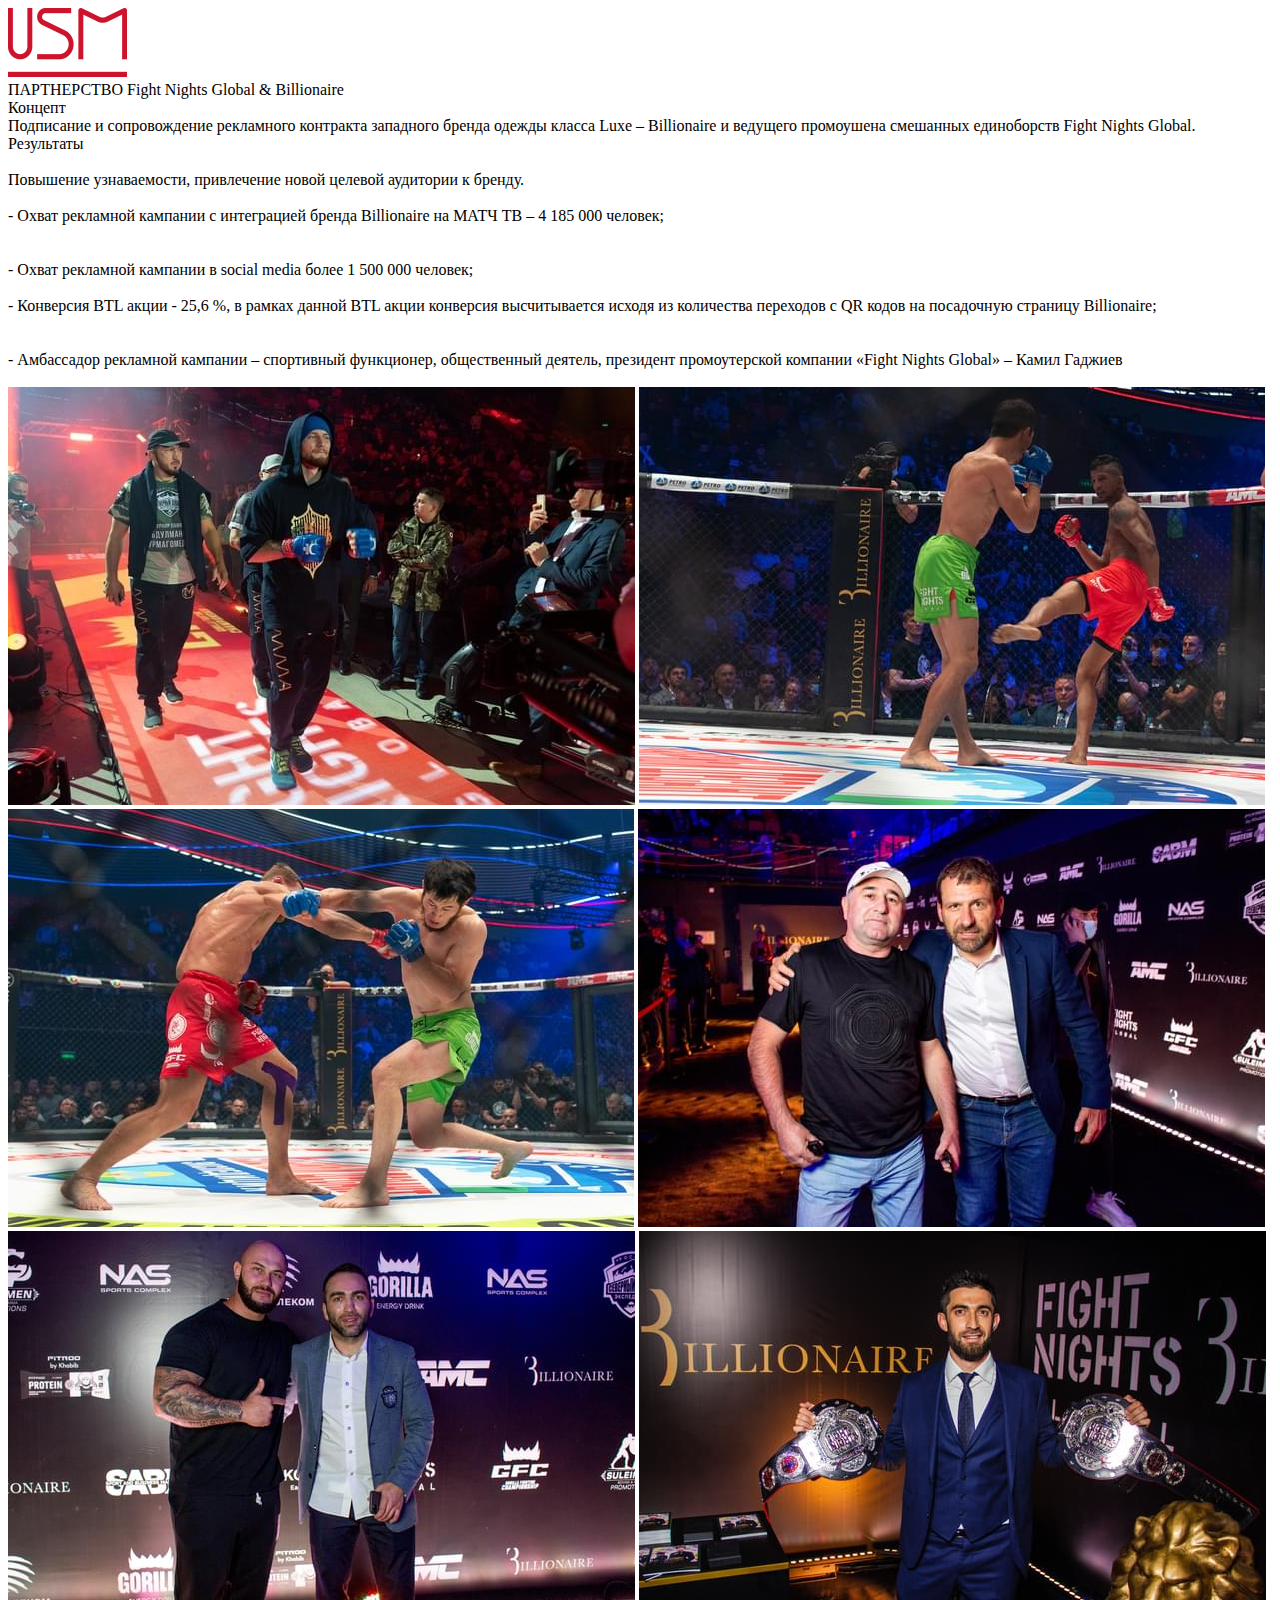
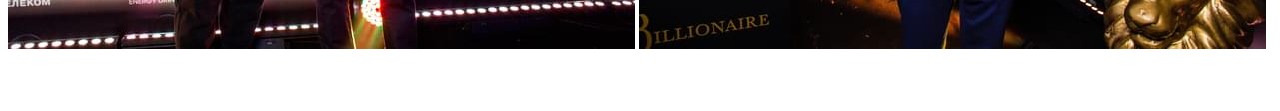
==== case.html @ dd7485fc "Add files via upload" ====
<!DOCTYPE html>
<html lang="en">

  <head>
    <meta charset="UTF-8">
    <meta http-equiv="X-UA-Compatible" content="IE=edge">
    <meta name="viewport" content="width=device-width, initial-scale=1.0">
    <link rel="stylesheet" href="css/style.min.css">

    <title>Document</title>
  </head>

  <body>

    <section class="s7">
      <div class="content_case">
        <div class="container_case">
          <div class="menu_logo">
            <a href="index.html">
              <div class="logo mt-3"><img src="img/index/s2-0/logo.png" alt="#"></div>
            </a>
          </div>
          <div class="title_Case">
            <span>ПАРТНЕРСТВО</span>
            Fight Nights
            Global &
            Billionaire
          </div>
          <div class="text_case1">
            <span>Концепт</span>
            <div id="concept">
              Подписание и сопровождение рекламного контракта западного бренда одежды класса Luxe –
              Billionaire и
              ведущего
              промоушена смешанных единоборств
              Fight Nights Global.
            </div>
          </div>
          <div class="text_case2">
            <span>Результаты</span>
            <div id="results">
              </br>
              Повышение узнаваемости, привлечение новой целевой аудитории к бренду.
              </br>
              </br>- Охват рекламной кампании с интеграцией бренда Billionaire на МАТЧ ТВ –
              4 185 000 человек;
              </br>
              </br>
              </br> - Охват рекламной кампании в social media более 1 500 000 человек;
              </br>
              </br> - Конверсия BTL акции - 25,6 %, в рамках данной BTL акции конверсия высчитывается
              исходя из количества переходов с QR кодов на посадочную страницу Billionaire;
              </br>
              </br>
              </br> - Амбассадор рекламной кампании – спортивный функционер, общественный деятель,
              президент
              промоутерской
              компании «Fight Nights Global» – Камил Гаджиев
            </div>
          </div>
        </div>
        <div class="content_img_center delet_display">
          <img src="" onclick="minImg(this)" alt="" class="center_img">
        </div>
        <div class="img_case">
          <div class="hover_container_img">
            <img onclick="bigImg(this)" class="img_hover" src="img/hoverImg/sl1.jpg" alt="#" id="img_case">
            <img onclick="bigImg(this)" class="img_hover" src="img/hoverImg/sl3.jpg" alt="#" id="img_case1">
            <img onclick="bigImg(this)" class="img_hover" src="img/hoverImg/sl4.jpg" alt="#" id="img_case2">
            <img onclick="bigImg(this)" class="img_hover" src="img/hoverImg/sl7.jpg" alt="#" id="img_case3">
            <img onclick="bigImg(this)" class="img_hover" src="img/hoverImg/sl10.jpg" alt="#" id="img_case4">
            <img onclick="bigImg(this)" class="img_hover" src="img/hoverImg/sl16.jpg" alt="#" id="img_case5">
          </div>
          <div id="btn_next_project" onclick="nextProject()" class="btn__position_case">
            <img src="img/index/s6/Стрелка_копия.png" alt="#">
          </div>
        </div>
      </div>
    </section>

    <script src="js/script.min.js"></script>
  </body>

</html>
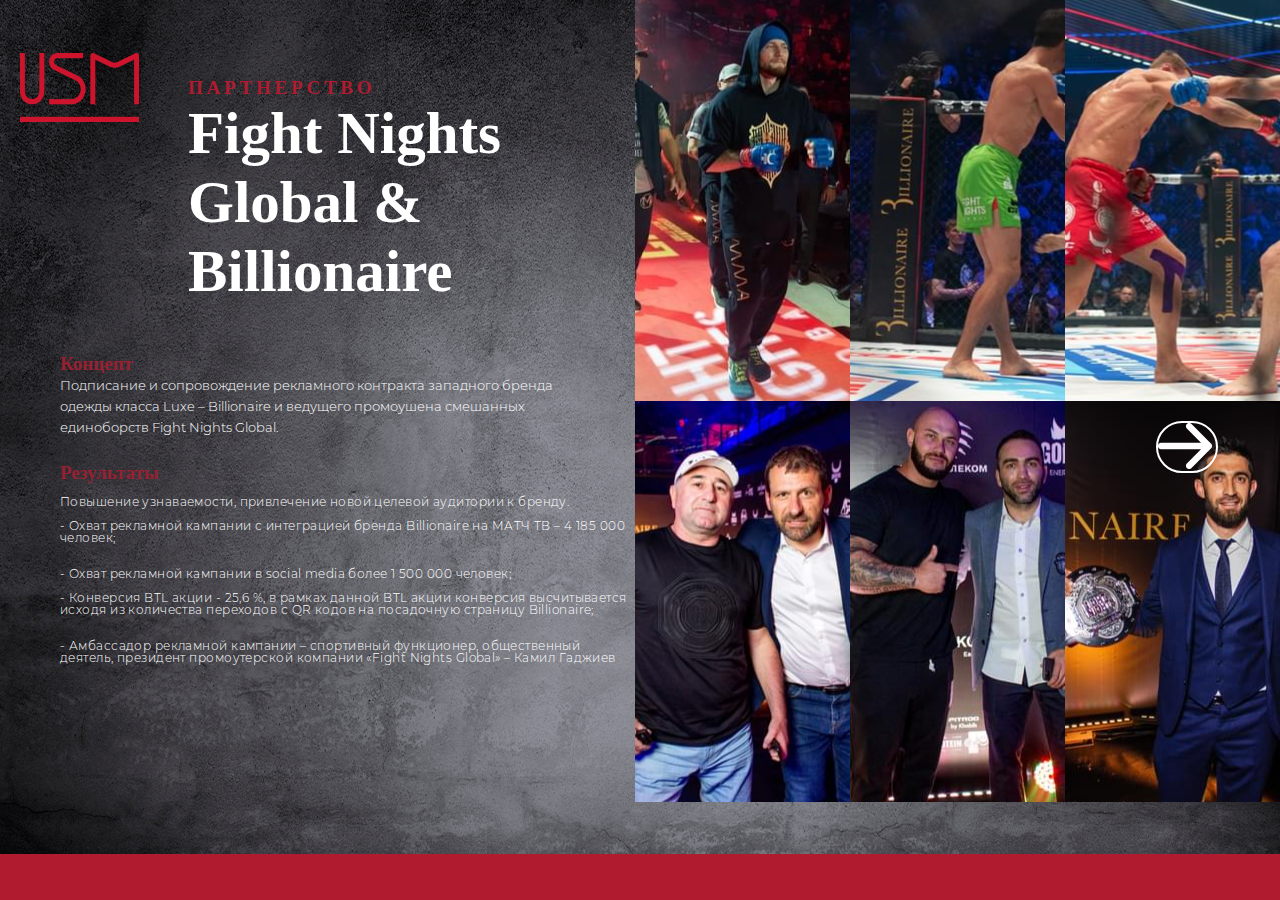
==== commit 72468072: "Add files via upload" ====
--- a/case.html
+++ b/case.html
@@ -26,50 +26,62 @@
             Global &
             Billionaire
           </div>
-          <div class="text_case1">
-            <span>Концепт</span>
-            <div id="concept">
-              Подписание и сопровождение рекламного контракта западного бренда одежды класса Luxe –
-              Billionaire и
-              ведущего
-              промоушена смешанных единоборств
-              Fight Nights Global.
+          <div style="padding-left: 60px;">
+            <div class="text_case1">
+              <span>Концепт</span>
+              <div id="concept">
+                Подписание и сопровождение рекламного контракта западного бренда одежды класса Luxe –
+                Billionaire и
+                ведущего
+                промоушена смешанных единоборств
+                Fight Nights Global.
+              </div>
             </div>
-          </div>
-          <div class="text_case2">
-            <span>Результаты</span>
-            <div id="results">
-              </br>
-              Повышение узнаваемости, привлечение новой целевой аудитории к бренду.
-              </br>
-              </br>- Охват рекламной кампании с интеграцией бренда Billionaire на МАТЧ ТВ –
-              4 185 000 человек;
-              </br>
-              </br>
-              </br> - Охват рекламной кампании в social media более 1 500 000 человек;
-              </br>
-              </br> - Конверсия BTL акции - 25,6 %, в рамках данной BTL акции конверсия высчитывается
-              исходя из количества переходов с QR кодов на посадочную страницу Billionaire;
-              </br>
-              </br>
-              </br> - Амбассадор рекламной кампании – спортивный функционер, общественный деятель,
-              президент
-              промоутерской
-              компании «Fight Nights Global» – Камил Гаджиев
+            <div class="text_case2">
+              <span>Результаты</span>
+              <div id="results">
+                </br>
+                Повышение узнаваемости, привлечение новой целевой аудитории к бренду.
+                </br>
+                </br>- Охват рекламной кампании с интеграцией бренда Billionaire на МАТЧ ТВ –
+                4 185 000 человек;
+                </br>
+                </br>
+                </br> - Охват рекламной кампании в social media более 1 500 000 человек;
+                </br>
+                </br> - Конверсия BTL акции - 25,6 %, в рамках данной BTL акции конверсия высчитывается
+                исходя из количества переходов с QR кодов на посадочную страницу Billionaire;
+                </br>
+                </br>
+                </br> - Амбассадор рекламной кампании – спортивный функционер, общественный деятель,
+                президент
+                промоутерской
+                компании «Fight Nights Global» – Камил Гаджиев
+              </div>
             </div>
           </div>
         </div>
         <div class="content_img_center delet_display">
-          <img src="" onclick="minImg(this)" alt="" class="center_img">
+          <div style="background-image:url(../img/hoverImg/sl1.jpg); background-repeat: no-repeat;"
+            onclick="minImg(this)" class="center_img"></div>
         </div>
         <div class="img_case">
           <div class="hover_container_img">
-            <img onclick="bigImg(this)" class="img_hover" src="img/hoverImg/sl1.jpg" alt="#" id="img_case">
-            <img onclick="bigImg(this)" class="img_hover" src="img/hoverImg/sl3.jpg" alt="#" id="img_case1">
-            <img onclick="bigImg(this)" class="img_hover" src="img/hoverImg/sl4.jpg" alt="#" id="img_case2">
-            <img onclick="bigImg(this)" class="img_hover" src="img/hoverImg/sl7.jpg" alt="#" id="img_case3">
-            <img onclick="bigImg(this)" class="img_hover" src="img/hoverImg/sl10.jpg" alt="#" id="img_case4">
-            <img onclick="bigImg(this)" class="img_hover" src="img/hoverImg/sl16.jpg" alt="#" id="img_case5">
+
+            <div onclick="bigImg(this)" class="img_hover img_case"
+              style="background-image:url(../img/hoverImg/sl1.jpg); background-position: 41% 20%;" id="img_case"></div>
+            <div onclick="bigImg(this)" class="img_hover"
+              style="background-image:url(../img/hoverImg/sl3.jpg); background-position: 41% 20%;" id="img_case1"></div>
+            <div onclick="bigImg(this)" class="img_hover"
+              style="background-image:url(../img/hoverImg/sl4.jpg); background-position: 41% 20%;" id="img_case2"></div>
+            <div onclick="bigImg(this)" class="img_hover"
+              style="background-image:url(../img/hoverImg/sl7.jpg); background-position: 41% 20%;" id="img_case3"></div>
+            <div onclick="bigImg(this)" class="img_hover"
+              style="background-image:url(../img/hoverImg/sl10.jpg); background-position: 41% 20%;" id="img_case4">
+            </div>
+            <div onclick="bigImg(this)" class="img_hover"
+              style="background-image:url(../img/hoverImg/sl16.jpg); background-position: 41% 20%;" id="img_case5">
+            </div>
           </div>
           <div id="btn_next_project" onclick="nextProject()" class="btn__position_case">
             <img src="img/index/s6/Стрелка_копия.png" alt="#">
--- a/css/style.min.css
+++ b/css/style.min.css
@@ -0,0 +1,9 @@
+@charset "UTF-8";.slick-slider{position:relative;display:block;-webkit-box-sizing:border-box;box-sizing:border-box;-webkit-user-select:none;-moz-user-select:none;-ms-user-select:none;user-select:none;-webkit-touch-callout:none;-khtml-user-select:none;-ms-touch-action:pan-y;touch-action:pan-y;-webkit-tap-highlight-color:transparent}.slick-list{position:relative;display:block;overflow:hidden;margin:0;padding:0}.slick-list:focus{outline:0}.slick-list.dragging{cursor:pointer;cursor:hand}.slick-slider .slick-list,.slick-slider .slick-track{-webkit-transform:translate3d(0,0,0);-ms-transform:translate3d(0,0,0);transform:translate3d(0,0,0)}.slick-track{position:relative;top:0;left:0;display:block;margin-left:auto;margin-right:auto}.slick-track:after,.slick-track:before{display:table;content:""}.slick-track:after{clear:both}.slick-loading .slick-track{visibility:hidden}.slick-slide{display:none;float:left;height:100%;min-height:1px}[dir=rtl] .slick-slide{float:right}.slick-slide img{display:block}.slick-slide.slick-loading img{display:none}.slick-slide.dragging img{pointer-events:none}.slick-initialized .slick-slide{display:block}.slick-loading .slick-slide{visibility:hidden}.slick-vertical .slick-slide{display:block;height:auto;border:1px solid transparent}.slick-arrow.slick-hidden{display:none}/*!
+ * Bootstrap v4.0.0-alpha.6 (https://getbootstrap.com)
+ * Copyright 2011-2017 The Bootstrap Authors
+ * Copyright 2011-2017 Twitter, Inc.
+ * Licensed under MIT (https://github.com/twbs/bootstrap/blob/master/LICENSE)
+ *//*! normalize.css v5.0.0 | MIT License | github.com/necolas/normalize.css */html{font-family:sans-serif;line-height:1.15;-ms-text-size-adjust:100%;-webkit-text-size-adjust:100%}body{margin:0}article,aside,footer,header,nav,section{display:block}h1{font-size:2em;margin:.67em 0}figcaption,figure,main{display:block}figure{margin:1em 40px}hr{-webkit-box-sizing:content-box;box-sizing:content-box;height:0;overflow:visible}pre{font-family:monospace,monospace;font-size:1em}a{background-color:transparent;-webkit-text-decoration-skip:objects}a:active,a:hover{outline-width:0}abbr[title]{border-bottom:none;text-decoration:underline;-webkit-text-decoration:underline dotted;text-decoration:underline dotted}b,strong{font-weight:inherit}b,strong{font-weight:bolder}code,kbd,samp{font-family:monospace,monospace;font-size:1em}dfn{font-style:italic}mark{background-color:#ff0;color:#000}small{font-size:80%}sub,sup{font-size:75%;line-height:0;position:relative;vertical-align:baseline}sub{bottom:-.25em}sup{top:-.5em}audio,video{display:inline-block}audio:not([controls]){display:none;height:0}img{border-style:none}svg:not(:root){overflow:hidden}button,input,optgroup,select,textarea{font-family:sans-serif;font-size:100%;line-height:1.15;margin:0}button,input{overflow:visible}button,select{text-transform:none}[type=reset],[type=submit],button,html [type=button]{-webkit-appearance:button}[type=button]::-moz-focus-inner,[type=reset]::-moz-focus-inner,[type=submit]::-moz-focus-inner,button::-moz-focus-inner{border-style:none;padding:0}[type=button]:-moz-focusring,[type=reset]:-moz-focusring,[type=submit]:-moz-focusring,button:-moz-focusring{outline:1px dotted ButtonText}fieldset{border:1px solid silver;margin:0 2px;padding:.35em .625em .75em}legend{-webkit-box-sizing:border-box;box-sizing:border-box;color:inherit;display:table;max-width:100%;padding:0;white-space:normal}progress{display:inline-block;vertical-align:baseline}textarea{overflow:auto}[type=checkbox],[type=radio]{-webkit-box-sizing:border-box;box-sizing:border-box;padding:0}[type=number]::-webkit-inner-spin-button,[type=number]::-webkit-outer-spin-button{height:auto}[type=search]{-webkit-appearance:textfield;outline-offset:-2px}[type=search]::-webkit-search-cancel-button,[type=search]::-webkit-search-decoration{-webkit-appearance:none}::-webkit-file-upload-button{-webkit-appearance:button;font:inherit}details,menu{display:block}summary{display:list-item}canvas{display:inline-block}template{display:none}[hidden]{display:none}html{-webkit-box-sizing:border-box;box-sizing:border-box}*,::after,::before{-webkit-box-sizing:inherit;box-sizing:inherit}@-ms-viewport{width:device-width}html{-ms-overflow-style:scrollbar;-webkit-tap-highlight-color:transparent}body{font-family:-apple-system,system-ui,BlinkMacSystemFont,"Segoe UI",Roboto,"Helvetica Neue",Arial,sans-serif;font-size:1rem;font-weight:400;line-height:1.5;color:#292b2c;background-color:#fff}[tabindex="-1"]:focus{outline:0!important}h1,h2,h3,h4,h5,h6{margin-top:0;margin-bottom:.5rem}p{margin-top:0;margin-bottom:1rem}abbr[data-original-title],abbr[title]{cursor:help}address{margin-bottom:1rem;font-style:normal;line-height:inherit}dl,ol,ul{margin-top:0;margin-bottom:1rem}ol ol,ol ul,ul ol,ul ul{margin-bottom:0}dt{font-weight:700}dd{margin-bottom:.5rem;margin-left:0}blockquote{margin:0 0 1rem}a{color:#0275d8;text-decoration:none}a:focus,a:hover{color:#014c8c;text-decoration:underline}a:not([href]):not([tabindex]){color:inherit;text-decoration:none}a:not([href]):not([tabindex]):focus,a:not([href]):not([tabindex]):hover{color:inherit;text-decoration:none}a:not([href]):not([tabindex]):focus{outline:0}pre{margin-top:0;margin-bottom:1rem;overflow:auto}figure{margin:0 0 1rem}img{vertical-align:middle}[role=button]{cursor:pointer}[role=button],a,area,button,input,label,select,summary,textarea{-ms-touch-action:manipulation;touch-action:manipulation}table{border-collapse:collapse;background-color:transparent}caption{padding-top:.75rem;padding-bottom:.75rem;color:#636c72;text-align:left;caption-side:bottom}th{text-align:left}label{display:inline-block;margin-bottom:.5rem}button:focus{outline:1px dotted;outline:5px auto -webkit-focus-ring-color}button,input,select,textarea{line-height:inherit}input[type=checkbox]:disabled,input[type=radio]:disabled{cursor:not-allowed}input[type=date],input[type=datetime-local],input[type=month],input[type=time]{-webkit-appearance:listbox}textarea{resize:vertical}fieldset{min-width:0;padding:0;margin:0;border:0}legend{display:block;width:100%;padding:0;margin-bottom:.5rem;font-size:1.5rem;line-height:inherit}input[type=search]{-webkit-appearance:none}output{display:inline-block}[hidden]{display:none!important}.h1,.h2,.h3,.h4,.h5,.h6,h1,h2,h3,h4,h5,h6{margin-bottom:.5rem;font-family:inherit;font-weight:500;line-height:1.1;color:inherit}.h1,h1{font-size:2.5rem}.h2,h2{font-size:2rem}.h3,h3{font-size:1.75rem}.h4,h4{font-size:1.5rem}.h5,h5{font-size:1.25rem}.h6,h6{font-size:1rem}.lead{font-size:1.25rem;font-weight:300}.display-1{font-size:6rem;font-weight:300;line-height:1.1}.display-2{font-size:5.5rem;font-weight:300;line-height:1.1}.display-3{font-size:4.5rem;font-weight:300;line-height:1.1}.display-4{font-size:3.5rem;font-weight:300;line-height:1.1}hr{margin-top:1rem;margin-bottom:1rem;border:0;border-top:1px solid rgba(0,0,0,.1)}.small,small{font-size:80%;font-weight:400}.mark,mark{padding:.2em;background-color:#fcf8e3}.list-unstyled{padding-left:0;list-style:none}.list-inline{padding-left:0;list-style:none}.list-inline-item{display:inline-block}.list-inline-item:not(:last-child){margin-right:5px}.initialism{font-size:90%;text-transform:uppercase}.blockquote{padding:.5rem 1rem;margin-bottom:1rem;font-size:1.25rem;border-left:.25rem solid #eceeef}.blockquote-footer{display:block;font-size:80%;color:#636c72}.blockquote-footer::before{content:"— "}.blockquote-reverse{padding-right:1rem;padding-left:0;text-align:right;border-right:.25rem solid #eceeef;border-left:0}.blockquote-reverse .blockquote-footer::before{content:""}.blockquote-reverse .blockquote-footer::after{content:" —"}.img-fluid{max-width:100%;height:auto}.img-thumbnail{padding:.25rem;background-color:#fff;border:1px solid #ddd;border-radius:.25rem;-webkit-transition:all .2s ease-in-out;-o-transition:all .2s ease-in-out;transition:all .2s ease-in-out;max-width:100%;height:auto}.figure{display:inline-block}.figure-img{margin-bottom:.5rem;line-height:1}.figure-caption{font-size:90%;color:#636c72}code,kbd,pre,samp{font-family:Menlo,Monaco,Consolas,"Liberation Mono","Courier New",monospace}code{padding:.2rem .4rem;font-size:90%;color:#bd4147;background-color:#f7f7f9;border-radius:.25rem}a>code{padding:0;color:inherit;background-color:inherit}kbd{padding:.2rem .4rem;font-size:90%;color:#fff;background-color:#292b2c;border-radius:.2rem}kbd kbd{padding:0;font-size:100%;font-weight:700}pre{display:block;margin-top:0;margin-bottom:1rem;font-size:90%;color:#292b2c}pre code{padding:0;font-size:inherit;color:inherit;background-color:transparent;border-radius:0}.pre-scrollable{max-height:340px;overflow-y:scroll}.container{position:relative;margin-left:auto;margin-right:auto;padding-right:15px;padding-left:15px}.container-fluid{position:relative;margin-left:auto;margin-right:auto;padding-right:15px;padding-left:15px}.row{display:-webkit-box;display:-ms-flexbox;display:flex;-ms-flex-wrap:wrap;flex-wrap:wrap;margin-right:-15px;margin-left:-15px}.no-gutters{margin-right:0;margin-left:0}.no-gutters>.col,.no-gutters>[class*=col-]{padding-right:0;padding-left:0}.col,.col-1,.col-10,.col-11,.col-12,.col-2,.col-3,.col-4,.col-5,.col-6,.col-7,.col-8,.col-9,.col-lg,.col-lg-1,.col-lg-10,.col-lg-11,.col-lg-12,.col-lg-2,.col-lg-3,.col-lg-4,.col-lg-5,.col-lg-6,.col-lg-7,.col-lg-8,.col-lg-9,.col-md,.col-md-1,.col-md-10,.col-md-11,.col-md-12,.col-md-2,.col-md-3,.col-md-4,.col-md-5,.col-md-6,.col-md-7,.col-md-8,.col-md-9,.col-sm,.col-sm-1,.col-sm-10,.col-sm-11,.col-sm-12,.col-sm-2,.col-sm-3,.col-sm-4,.col-sm-5,.col-sm-6,.col-sm-7,.col-sm-8,.col-sm-9,.col-xl,.col-xl-1,.col-xl-10,.col-xl-11,.col-xl-12,.col-xl-2,.col-xl-3,.col-xl-4,.col-xl-5,.col-xl-6,.col-xl-7,.col-xl-8,.col-xl-9{position:relative;width:100%;min-height:1px;padding-right:15px;padding-left:15px}.col{-ms-flex-preferred-size:0;flex-basis:0;-webkit-box-flex:1;-ms-flex-positive:1;flex-grow:1;max-width:100%}.col-auto{-webkit-box-flex:0;-ms-flex:0 0 auto;flex:0 0 auto;width:auto}.col-1{-webkit-box-flex:0;-ms-flex:0 0 8.333333%;flex:0 0 8.333333%;max-width:8.333333%}.col-2{-webkit-box-flex:0;-ms-flex:0 0 16.666667%;flex:0 0 16.666667%;max-width:16.666667%}.col-3{-webkit-box-flex:0;-ms-flex:0 0 25%;flex:0 0 25%;max-width:25%}.col-4{-webkit-box-flex:0;-ms-flex:0 0 33.333333%;flex:0 0 33.333333%;max-width:33.333333%}.col-5{-webkit-box-flex:0;-ms-flex:0 0 41.666667%;flex:0 0 41.666667%;max-width:41.666667%}.col-6{-webkit-box-flex:0;-ms-flex:0 0 50%;flex:0 0 50%;max-width:50%}.col-7{-webkit-box-flex:0;-ms-flex:0 0 58.333333%;flex:0 0 58.333333%;max-width:58.333333%}.col-8{-webkit-box-flex:0;-ms-flex:0 0 66.666667%;flex:0 0 66.666667%;max-width:66.666667%}.col-9{-webkit-box-flex:0;-ms-flex:0 0 75%;flex:0 0 75%;max-width:75%}.col-10{-webkit-box-flex:0;-ms-flex:0 0 83.333333%;flex:0 0 83.333333%;max-width:83.333333%}.col-11{-webkit-box-flex:0;-ms-flex:0 0 91.666667%;flex:0 0 91.666667%;max-width:91.666667%}.col-12{-webkit-box-flex:0;-ms-flex:0 0 100%;flex:0 0 100%;max-width:100%}.pull-0{right:auto}.pull-1{right:8.333333%}.pull-2{right:16.666667%}.pull-3{right:25%}.pull-4{right:33.333333%}.pull-5{right:41.666667%}.pull-6{right:50%}.pull-7{right:58.333333%}.pull-8{right:66.666667%}.pull-9{right:75%}.pull-10{right:83.333333%}.pull-11{right:91.666667%}.pull-12{right:100%}.push-0{left:auto}.push-1{left:8.333333%}.push-2{left:16.666667%}.push-3{left:25%}.push-4{left:33.333333%}.push-5{left:41.666667%}.push-6{left:50%}.push-7{left:58.333333%}.push-8{left:66.666667%}.push-9{left:75%}.push-10{left:83.333333%}.push-11{left:91.666667%}.push-12{left:100%}.offset-1{margin-left:8.333333%}.offset-2{margin-left:16.666667%}.offset-3{margin-left:25%}.offset-4{margin-left:33.333333%}.offset-5{margin-left:41.666667%}.offset-6{margin-left:50%}.offset-7{margin-left:58.333333%}.offset-8{margin-left:66.666667%}.offset-9{margin-left:75%}.offset-10{margin-left:83.333333%}.offset-11{margin-left:91.666667%}.table{width:100%;max-width:100%;margin-bottom:1rem}.table td,.table th{padding:.75rem;vertical-align:top;border-top:1px solid #eceeef}.table thead th{vertical-align:bottom;border-bottom:2px solid #eceeef}.table tbody+tbody{border-top:2px solid #eceeef}.table .table{background-color:#fff}.table-sm td,.table-sm th{padding:.3rem}.table-bordered{border:1px solid #eceeef}.table-bordered td,.table-bordered th{border:1px solid #eceeef}.table-bordered thead td,.table-bordered thead th{border-bottom-width:2px}.table-striped tbody tr:nth-of-type(odd){background-color:rgba(0,0,0,.05)}.table-hover tbody tr:hover{background-color:rgba(0,0,0,.075)}.table-active,.table-active>td,.table-active>th{background-color:rgba(0,0,0,.075)}.table-hover .table-active:hover{background-color:rgba(0,0,0,.075)}.table-hover .table-active:hover>td,.table-hover .table-active:hover>th{background-color:rgba(0,0,0,.075)}.table-success,.table-success>td,.table-success>th{background-color:#dff0d8}.table-hover .table-success:hover{background-color:#d0e9c6}.table-hover .table-success:hover>td,.table-hover .table-success:hover>th{background-color:#d0e9c6}.table-info,.table-info>td,.table-info>th{background-color:#d9edf7}.table-hover .table-info:hover{background-color:#c4e3f3}.table-hover .table-info:hover>td,.table-hover .table-info:hover>th{background-color:#c4e3f3}.table-warning,.table-warning>td,.table-warning>th{background-color:#fcf8e3}.table-hover .table-warning:hover{background-color:#faf2cc}.table-hover .table-warning:hover>td,.table-hover .table-warning:hover>th{background-color:#faf2cc}.table-danger,.table-danger>td,.table-danger>th{background-color:#f2dede}.table-hover .table-danger:hover{background-color:#ebcccc}.table-hover .table-danger:hover>td,.table-hover .table-danger:hover>th{background-color:#ebcccc}.thead-inverse th{color:#fff;background-color:#292b2c}.thead-default th{color:#464a4c;background-color:#eceeef}.table-inverse{color:#fff;background-color:#292b2c}.table-inverse td,.table-inverse th,.table-inverse thead th{border-color:#fff}.table-inverse.table-bordered{border:0}.table-responsive{display:block;width:100%;overflow-x:auto;-ms-overflow-style:-ms-autohiding-scrollbar}.table-responsive.table-bordered{border:0}.form-control{display:block;width:100%;padding:.5rem .75rem;font-size:1rem;line-height:1.25;color:#464a4c;background-color:#fff;background-image:none;-webkit-background-clip:padding-box;background-clip:padding-box;border:1px solid rgba(0,0,0,.15);border-radius:.25rem;-webkit-transition:border-color ease-in-out .15s,-webkit-box-shadow ease-in-out .15s;transition:border-color ease-in-out .15s,-webkit-box-shadow ease-in-out .15s;-o-transition:border-color ease-in-out .15s,box-shadow ease-in-out .15s;transition:border-color ease-in-out .15s,box-shadow ease-in-out .15s;transition:border-color ease-in-out .15s,box-shadow ease-in-out .15s,-webkit-box-shadow ease-in-out .15s}.form-control::-ms-expand{background-color:transparent;border:0}.form-control:focus{color:#464a4c;background-color:#fff;border-color:#5cb3fd;outline:0}.form-control::-webkit-input-placeholder{color:#636c72;opacity:1}.form-control::-moz-placeholder{color:#636c72;opacity:1}.form-control:-ms-input-placeholder{color:#636c72;opacity:1}.form-control::-ms-input-placeholder{color:#636c72;opacity:1}.form-control::placeholder{color:#636c72;opacity:1}.form-control:disabled,.form-control[readonly]{background-color:#eceeef;opacity:1}.form-control:disabled{cursor:not-allowed}select.form-control:not([size]):not([multiple]){height:calc(2.25rem + 2px)}select.form-control:focus::-ms-value{color:#464a4c;background-color:#fff}.form-control-file,.form-control-range{display:block}.col-form-label{padding-top:calc(.5rem - 1px * 2);padding-bottom:calc(.5rem - 1px * 2);margin-bottom:0}.col-form-label-lg{padding-top:calc(.75rem - 1px * 2);padding-bottom:calc(.75rem - 1px * 2);font-size:1.25rem}.col-form-label-sm{padding-top:calc(.25rem - 1px * 2);padding-bottom:calc(.25rem - 1px * 2);font-size:.875rem}.col-form-legend{padding-top:.5rem;padding-bottom:.5rem;margin-bottom:0;font-size:1rem}.form-control-static{padding-top:.5rem;padding-bottom:.5rem;margin-bottom:0;line-height:1.25;border:solid transparent;border-width:1px 0}.form-control-static.form-control-lg,.form-control-static.form-control-sm,.input-group-lg>.form-control-static.form-control,.input-group-lg>.form-control-static.input-group-addon,.input-group-lg>.input-group-btn>.form-control-static.btn,.input-group-sm>.form-control-static.form-control,.input-group-sm>.form-control-static.input-group-addon,.input-group-sm>.input-group-btn>.form-control-static.btn{padding-right:0;padding-left:0}.form-control-sm,.input-group-sm>.form-control,.input-group-sm>.input-group-addon,.input-group-sm>.input-group-btn>.btn{padding:.25rem .5rem;font-size:.875rem;border-radius:.2rem}.input-group-sm>.input-group-btn>select.btn:not([size]):not([multiple]),.input-group-sm>select.form-control:not([size]):not([multiple]),.input-group-sm>select.input-group-addon:not([size]):not([multiple]),select.form-control-sm:not([size]):not([multiple]){height:1.8125rem}.form-control-lg,.input-group-lg>.form-control,.input-group-lg>.input-group-addon,.input-group-lg>.input-group-btn>.btn{padding:.75rem 1.5rem;font-size:1.25rem;border-radius:.3rem}.input-group-lg>.input-group-btn>select.btn:not([size]):not([multiple]),.input-group-lg>select.form-control:not([size]):not([multiple]),.input-group-lg>select.input-group-addon:not([size]):not([multiple]),select.form-control-lg:not([size]):not([multiple]){height:3.166667rem}.form-group{margin-bottom:1rem}.form-text{display:block;margin-top:.25rem}.form-check{position:relative;display:block;margin-bottom:.5rem}.form-check.disabled .form-check-label{color:#636c72;cursor:not-allowed}.form-check-label{padding-left:1.25rem;margin-bottom:0;cursor:pointer}.form-check-input{position:absolute;margin-top:.25rem;margin-left:-1.25rem}.form-check-input:only-child{position:static}.form-check-inline{display:inline-block}.form-check-inline .form-check-label{vertical-align:middle}.form-check-inline+.form-check-inline{margin-left:.75rem}.form-control-feedback{margin-top:.25rem}.form-control-danger,.form-control-success,.form-control-warning{padding-right:2.25rem;background-repeat:no-repeat;background-position:center right .5625rem;background-size:1.125rem 1.125rem}.has-success .col-form-label,.has-success .custom-control,.has-success .form-check-label,.has-success .form-control-feedback,.has-success .form-control-label{color:#5cb85c}.has-success .form-control{border-color:#5cb85c}.has-success .input-group-addon{color:#5cb85c;border-color:#5cb85c;background-color:#eaf6ea}.has-success .form-control-success{background-image:url("data:image/svg+xml;charset=utf8,%3Csvg xmlns='//www.w3.org/2000/svg' viewBox='0 0 8 8'%3E%3Cpath fill='%235cb85c' d='M2.3 6.73L.6 4.53c-.4-1.04.46-1.4 1.1-.8l1.1 1.4 3.4-3.8c.6-.63 1.6-.27 1.2.7l-4 4.6c-.43.5-.8.4-1.1.1z'/%3E%3C/svg%3E")}.has-warning .col-form-label,.has-warning .custom-control,.has-warning .form-check-label,.has-warning .form-control-feedback,.has-warning .form-control-label{color:#f0ad4e}.has-warning .form-control{border-color:#f0ad4e}.has-warning .input-group-addon{color:#f0ad4e;border-color:#f0ad4e;background-color:#fff}.has-warning .form-control-warning{background-image:url("data:image/svg+xml;charset=utf8,%3Csvg xmlns='//www.w3.org/2000/svg' viewBox='0 0 8 8'%3E%3Cpath fill='%23f0ad4e' d='M4.4 5.324h-.8v-2.46h.8zm0 1.42h-.8V5.89h.8zM3.76.63L.04 7.075c-.115.2.016.425.26.426h7.397c.242 0 .372-.226.258-.426C6.726 4.924 5.47 2.79 4.253.63c-.113-.174-.39-.174-.494 0z'/%3E%3C/svg%3E")}.has-danger .col-form-label,.has-danger .custom-control,.has-danger .form-check-label,.has-danger .form-control-feedback,.has-danger .form-control-label{color:#d9534f}.has-danger .form-control{border-color:#d9534f}.has-danger .input-group-addon{color:#d9534f;border-color:#d9534f;background-color:#fdf7f7}.has-danger .form-control-danger{background-image:url("data:image/svg+xml;charset=utf8,%3Csvg xmlns='//www.w3.org/2000/svg' fill='%23d9534f' viewBox='-2 -2 7 7'%3E%3Cpath stroke='%23d9534f' d='M0 0l3 3m0-3L0 3'/%3E%3Ccircle r='.5'/%3E%3Ccircle cx='3' r='.5'/%3E%3Ccircle cy='3' r='.5'/%3E%3Ccircle cx='3' cy='3' r='.5'/%3E%3C/svg%3E")}.form-inline{display:-webkit-box;display:-ms-flexbox;display:flex;-ms-flex-flow:row wrap;-webkit-box-orient:horizontal;-webkit-box-direction:normal;flex-flow:row wrap;-webkit-box-align:center;-ms-flex-align:center;align-items:center}.form-inline .form-check{width:100%}.btn{display:inline-block;font-weight:400;line-height:1.25;text-align:center;white-space:nowrap;vertical-align:middle;-webkit-user-select:none;-moz-user-select:none;-ms-user-select:none;user-select:none;border:1px solid transparent;padding:.5rem 1rem;font-size:1rem;border-radius:.25rem;-webkit-transition:all .2s ease-in-out;-o-transition:all .2s ease-in-out;transition:all .2s ease-in-out}.btn:focus,.btn:hover{text-decoration:none}.btn.focus,.btn:focus{outline:0;-webkit-box-shadow:0 0 0 2px rgba(2,117,216,.25);box-shadow:0 0 0 2px rgba(2,117,216,.25)}.btn.disabled,.btn:disabled{cursor:not-allowed;opacity:.65}.btn.active,.btn:active{background-image:none}a.btn.disabled,fieldset[disabled] a.btn{pointer-events:none}.btn-primary{color:#fff;background-color:#0275d8;border-color:#0275d8}.btn-primary:hover{color:#fff;background-color:#025aa5;border-color:#01549b}.btn-primary.focus,.btn-primary:focus{-webkit-box-shadow:0 0 0 2px rgba(2,117,216,.5);box-shadow:0 0 0 2px rgba(2,117,216,.5)}.btn-primary.disabled,.btn-primary:disabled{background-color:#0275d8;border-color:#0275d8}.btn-primary.active,.btn-primary:active,.show>.btn-primary.dropdown-toggle{color:#fff;background-color:#025aa5;background-image:none;border-color:#01549b}.btn-secondary{color:#292b2c;background-color:#fff;border-color:#ccc}.btn-secondary:hover{color:#292b2c;background-color:#e6e6e6;border-color:#adadad}.btn-secondary.focus,.btn-secondary:focus{-webkit-box-shadow:0 0 0 2px rgba(204,204,204,.5);box-shadow:0 0 0 2px rgba(204,204,204,.5)}.btn-secondary.disabled,.btn-secondary:disabled{background-color:#fff;border-color:#ccc}.btn-secondary.active,.btn-secondary:active,.show>.btn-secondary.dropdown-toggle{color:#292b2c;background-color:#e6e6e6;background-image:none;border-color:#adadad}.btn-info{color:#fff;background-color:#5bc0de;border-color:#5bc0de}.btn-info:hover{color:#fff;background-color:#31b0d5;border-color:#2aabd2}.btn-info.focus,.btn-info:focus{-webkit-box-shadow:0 0 0 2px rgba(91,192,222,.5);box-shadow:0 0 0 2px rgba(91,192,222,.5)}.btn-info.disabled,.btn-info:disabled{background-color:#5bc0de;border-color:#5bc0de}.btn-info.active,.btn-info:active,.show>.btn-info.dropdown-toggle{color:#fff;background-color:#31b0d5;background-image:none;border-color:#2aabd2}.btn-success{color:#fff;background-color:#5cb85c;border-color:#5cb85c}.btn-success:hover{color:#fff;background-color:#449d44;border-color:#419641}.btn-success.focus,.btn-success:focus{-webkit-box-shadow:0 0 0 2px rgba(92,184,92,.5);box-shadow:0 0 0 2px rgba(92,184,92,.5)}.btn-success.disabled,.btn-success:disabled{background-color:#5cb85c;border-color:#5cb85c}.btn-success.active,.btn-success:active,.show>.btn-success.dropdown-toggle{color:#fff;background-color:#449d44;background-image:none;border-color:#419641}.btn-warning{color:#fff;background-color:#f0ad4e;border-color:#f0ad4e}.btn-warning:hover{color:#fff;background-color:#ec971f;border-color:#eb9316}.btn-warning.focus,.btn-warning:focus{-webkit-box-shadow:0 0 0 2px rgba(240,173,78,.5);box-shadow:0 0 0 2px rgba(240,173,78,.5)}.btn-warning.disabled,.btn-warning:disabled{background-color:#f0ad4e;border-color:#f0ad4e}.btn-warning.active,.btn-warning:active,.show>.btn-warning.dropdown-toggle{color:#fff;background-color:#ec971f;background-image:none;border-color:#eb9316}.btn-danger{color:#fff;background-color:#d9534f;border-color:#d9534f}.btn-danger:hover{color:#fff;background-color:#c9302c;border-color:#c12e2a}.btn-danger.focus,.btn-danger:focus{-webkit-box-shadow:0 0 0 2px rgba(217,83,79,.5);box-shadow:0 0 0 2px rgba(217,83,79,.5)}.btn-danger.disabled,.btn-danger:disabled{background-color:#d9534f;border-color:#d9534f}.btn-danger.active,.btn-danger:active,.show>.btn-danger.dropdown-toggle{color:#fff;background-color:#c9302c;background-image:none;border-color:#c12e2a}.btn-outline-primary{color:#0275d8;background-image:none;background-color:transparent;border-color:#0275d8}.btn-outline-primary:hover{color:#fff;background-color:#0275d8;border-color:#0275d8}.btn-outline-primary.focus,.btn-outline-primary:focus{-webkit-box-shadow:0 0 0 2px rgba(2,117,216,.5);box-shadow:0 0 0 2px rgba(2,117,216,.5)}.btn-outline-primary.disabled,.btn-outline-primary:disabled{color:#0275d8;background-color:transparent}.btn-outline-primary.active,.btn-outline-primary:active,.show>.btn-outline-primary.dropdown-toggle{color:#fff;background-color:#0275d8;border-color:#0275d8}.btn-outline-secondary{color:#ccc;background-image:none;background-color:transparent;border-color:#ccc}.btn-outline-secondary:hover{color:#fff;background-color:#ccc;border-color:#ccc}.btn-outline-secondary.focus,.btn-outline-secondary:focus{-webkit-box-shadow:0 0 0 2px rgba(204,204,204,.5);box-shadow:0 0 0 2px rgba(204,204,204,.5)}.btn-outline-secondary.disabled,.btn-outline-secondary:disabled{color:#ccc;background-color:transparent}.btn-outline-secondary.active,.btn-outline-secondary:active,.show>.btn-outline-secondary.dropdown-toggle{color:#fff;background-color:#ccc;border-color:#ccc}.btn-outline-info{color:#5bc0de;background-image:none;background-color:transparent;border-color:#5bc0de}.btn-outline-info:hover{color:#fff;background-color:#5bc0de;border-color:#5bc0de}.btn-outline-info.focus,.btn-outline-info:focus{-webkit-box-shadow:0 0 0 2px rgba(91,192,222,.5);box-shadow:0 0 0 2px rgba(91,192,222,.5)}.btn-outline-info.disabled,.btn-outline-info:disabled{color:#5bc0de;background-color:transparent}.btn-outline-info.active,.btn-outline-info:active,.show>.btn-outline-info.dropdown-toggle{color:#fff;background-color:#5bc0de;border-color:#5bc0de}.btn-outline-success{color:#5cb85c;background-image:none;background-color:transparent;border-color:#5cb85c}.btn-outline-success:hover{color:#fff;background-color:#5cb85c;border-color:#5cb85c}.btn-outline-success.focus,.btn-outline-success:focus{-webkit-box-shadow:0 0 0 2px rgba(92,184,92,.5);box-shadow:0 0 0 2px rgba(92,184,92,.5)}.btn-outline-success.disabled,.btn-outline-success:disabled{color:#5cb85c;background-color:transparent}.btn-outline-success.active,.btn-outline-success:active,.show>.btn-outline-success.dropdown-toggle{color:#fff;background-color:#5cb85c;border-color:#5cb85c}.btn-outline-warning{color:#f0ad4e;background-image:none;background-color:transparent;border-color:#f0ad4e}.btn-outline-warning:hover{color:#fff;background-color:#f0ad4e;border-color:#f0ad4e}.btn-outline-warning.focus,.btn-outline-warning:focus{-webkit-box-shadow:0 0 0 2px rgba(240,173,78,.5);box-shadow:0 0 0 2px rgba(240,173,78,.5)}.btn-outline-warning.disabled,.btn-outline-warning:disabled{color:#f0ad4e;background-color:transparent}.btn-outline-warning.active,.btn-outline-warning:active,.show>.btn-outline-warning.dropdown-toggle{color:#fff;background-color:#f0ad4e;border-color:#f0ad4e}.btn-outline-danger{color:#d9534f;background-image:none;background-color:transparent;border-color:#d9534f}.btn-outline-danger:hover{color:#fff;background-color:#d9534f;border-color:#d9534f}.btn-outline-danger.focus,.btn-outline-danger:focus{-webkit-box-shadow:0 0 0 2px rgba(217,83,79,.5);box-shadow:0 0 0 2px rgba(217,83,79,.5)}.btn-outline-danger.disabled,.btn-outline-danger:disabled{color:#d9534f;background-color:transparent}.btn-outline-danger.active,.btn-outline-danger:active,.show>.btn-outline-danger.dropdown-toggle{color:#fff;background-color:#d9534f;border-color:#d9534f}.btn-link{font-weight:400;color:#0275d8;border-radius:0}.btn-link,.btn-link.active,.btn-link:active,.btn-link:disabled{background-color:transparent}.btn-link,.btn-link:active,.btn-link:focus{border-color:transparent}.btn-link:hover{border-color:transparent}.btn-link:focus,.btn-link:hover{color:#014c8c;text-decoration:underline;background-color:transparent}.btn-link:disabled{color:#636c72}.btn-link:disabled:focus,.btn-link:disabled:hover{text-decoration:none}.btn-group-lg>.btn,.btn-lg{padding:.75rem 1.5rem;font-size:1.25rem;border-radius:.3rem}.btn-group-sm>.btn,.btn-sm{padding:.25rem .5rem;font-size:.875rem;border-radius:.2rem}.btn-block{display:block;width:100%}.btn-block+.btn-block{margin-top:.5rem}input[type=button].btn-block,input[type=reset].btn-block,input[type=submit].btn-block{width:100%}.fade{opacity:0;-webkit-transition:opacity .15s linear;-o-transition:opacity .15s linear;transition:opacity .15s linear}.fade.show{opacity:1}.collapse{display:none}.collapse.show{display:block}tr.collapse.show{display:table-row}tbody.collapse.show{display:table-row-group}.collapsing{position:relative;height:0;overflow:hidden;-webkit-transition:height .35s ease;-o-transition:height .35s ease;transition:height .35s ease}.dropdown,.dropup{position:relative}.dropdown-toggle::after{display:inline-block;width:0;height:0;margin-left:.3em;vertical-align:middle;content:"";border-top:.3em solid;border-right:.3em solid transparent;border-left:.3em solid transparent}.dropdown-toggle:focus{outline:0}.dropup .dropdown-toggle::after{border-top:0;border-bottom:.3em solid}.dropdown-menu{position:absolute;top:100%;left:0;z-index:1000;display:none;float:left;min-width:10rem;padding:.5rem 0;margin:.125rem 0 0;font-size:1rem;color:#292b2c;text-align:left;list-style:none;background-color:#fff;-webkit-background-clip:padding-box;background-clip:padding-box;border:1px solid rgba(0,0,0,.15);border-radius:.25rem}.dropdown-divider{height:1px;margin:.5rem 0;overflow:hidden;background-color:#eceeef}.dropdown-item{display:block;width:100%;padding:3px 1.5rem;clear:both;font-weight:400;color:#292b2c;text-align:inherit;white-space:nowrap;background:0 0;border:0}.dropdown-item:focus,.dropdown-item:hover{color:#1d1e1f;text-decoration:none;background-color:#f7f7f9}.dropdown-item.active,.dropdown-item:active{color:#fff;text-decoration:none;background-color:#0275d8}.dropdown-item.disabled,.dropdown-item:disabled{color:#636c72;cursor:not-allowed;background-color:transparent}.show>.dropdown-menu{display:block}.show>a{outline:0}.dropdown-menu-right{right:0;left:auto}.dropdown-menu-left{right:auto;left:0}.dropdown-header{display:block;padding:.5rem 1.5rem;margin-bottom:0;font-size:.875rem;color:#636c72;white-space:nowrap}.dropdown-backdrop{position:fixed;top:0;right:0;bottom:0;left:0;z-index:990}.dropup .dropdown-menu{top:auto;bottom:100%;margin-bottom:.125rem}.btn-group,.btn-group-vertical{position:relative;display:-webkit-inline-box;display:-ms-inline-flexbox;display:inline-flex;vertical-align:middle}.btn-group-vertical>.btn,.btn-group>.btn{position:relative;-webkit-box-flex:0;-ms-flex:0 1 auto;flex:0 1 auto}.btn-group-vertical>.btn:hover,.btn-group>.btn:hover{z-index:2}.btn-group-vertical>.btn.active,.btn-group-vertical>.btn:active,.btn-group-vertical>.btn:focus,.btn-group>.btn.active,.btn-group>.btn:active,.btn-group>.btn:focus{z-index:2}.btn-group .btn+.btn,.btn-group .btn+.btn-group,.btn-group .btn-group+.btn,.btn-group .btn-group+.btn-group,.btn-group-vertical .btn+.btn,.btn-group-vertical .btn+.btn-group,.btn-group-vertical .btn-group+.btn,.btn-group-vertical .btn-group+.btn-group{margin-left:-1px}.btn-toolbar{display:-webkit-box;display:-ms-flexbox;display:flex;-webkit-box-pack:start;-ms-flex-pack:start;justify-content:flex-start}.btn-toolbar .input-group{width:auto}.btn-group>.btn:not(:first-child):not(:last-child):not(.dropdown-toggle){border-radius:0}.btn-group>.btn:first-child{margin-left:0}.btn-group>.btn:first-child:not(:last-child):not(.dropdown-toggle){border-bottom-right-radius:0;border-top-right-radius:0}.btn-group>.btn:last-child:not(:first-child),.btn-group>.dropdown-toggle:not(:first-child){border-bottom-left-radius:0;border-top-left-radius:0}.btn-group>.btn-group{float:left}.btn-group>.btn-group:not(:first-child):not(:last-child)>.btn{border-radius:0}.btn-group>.btn-group:first-child:not(:last-child)>.btn:last-child,.btn-group>.btn-group:first-child:not(:last-child)>.dropdown-toggle{border-bottom-right-radius:0;border-top-right-radius:0}.btn-group>.btn-group:last-child:not(:first-child)>.btn:first-child{border-bottom-left-radius:0;border-top-left-radius:0}.btn-group .dropdown-toggle:active,.btn-group.open .dropdown-toggle{outline:0}.btn+.dropdown-toggle-split{padding-right:.75rem;padding-left:.75rem}.btn+.dropdown-toggle-split::after{margin-left:0}.btn-group-sm>.btn+.dropdown-toggle-split,.btn-sm+.dropdown-toggle-split{padding-right:.375rem;padding-left:.375rem}.btn-group-lg>.btn+.dropdown-toggle-split,.btn-lg+.dropdown-toggle-split{padding-right:1.125rem;padding-left:1.125rem}.btn-group-vertical{display:-webkit-inline-box;display:-ms-inline-flexbox;display:inline-flex;-webkit-box-orient:vertical;-webkit-box-direction:normal;-ms-flex-direction:column;flex-direction:column;-webkit-box-align:start;-ms-flex-align:start;align-items:flex-start;-webkit-box-pack:center;-ms-flex-pack:center;justify-content:center}.btn-group-vertical .btn,.btn-group-vertical .btn-group{width:100%}.btn-group-vertical>.btn+.btn,.btn-group-vertical>.btn+.btn-group,.btn-group-vertical>.btn-group+.btn,.btn-group-vertical>.btn-group+.btn-group{margin-top:-1px;margin-left:0}.btn-group-vertical>.btn:not(:first-child):not(:last-child){border-radius:0}.btn-group-vertical>.btn:first-child:not(:last-child){border-bottom-right-radius:0;border-bottom-left-radius:0}.btn-group-vertical>.btn:last-child:not(:first-child){border-top-right-radius:0;border-top-left-radius:0}.btn-group-vertical>.btn-group:not(:first-child):not(:last-child)>.btn{border-radius:0}.btn-group-vertical>.btn-group:first-child:not(:last-child)>.btn:last-child,.btn-group-vertical>.btn-group:first-child:not(:last-child)>.dropdown-toggle{border-bottom-right-radius:0;border-bottom-left-radius:0}.btn-group-vertical>.btn-group:last-child:not(:first-child)>.btn:first-child{border-top-right-radius:0;border-top-left-radius:0}[data-toggle=buttons]>.btn input[type=checkbox],[data-toggle=buttons]>.btn input[type=radio],[data-toggle=buttons]>.btn-group>.btn input[type=checkbox],[data-toggle=buttons]>.btn-group>.btn input[type=radio]{position:absolute;clip:rect(0,0,0,0);pointer-events:none}.input-group{position:relative;display:-webkit-box;display:-ms-flexbox;display:flex;width:100%}.input-group .form-control{position:relative;z-index:2;-webkit-box-flex:1;-ms-flex:1 1 auto;flex:1 1 auto;width:1%;margin-bottom:0}.input-group .form-control:active,.input-group .form-control:focus,.input-group .form-control:hover{z-index:3}.input-group .form-control,.input-group-addon,.input-group-btn{display:-webkit-box;display:-ms-flexbox;display:flex;-webkit-box-orient:vertical;-webkit-box-direction:normal;-ms-flex-direction:column;flex-direction:column;-webkit-box-pack:center;-ms-flex-pack:center;justify-content:center}.input-group .form-control:not(:first-child):not(:last-child),.input-group-addon:not(:first-child):not(:last-child),.input-group-btn:not(:first-child):not(:last-child){border-radius:0}.input-group-addon,.input-group-btn{white-space:nowrap;vertical-align:middle}.input-group-addon{padding:.5rem .75rem;margin-bottom:0;font-size:1rem;font-weight:400;line-height:1.25;color:#464a4c;text-align:center;background-color:#eceeef;border:1px solid rgba(0,0,0,.15);border-radius:.25rem}.input-group-addon.form-control-sm,.input-group-sm>.input-group-addon,.input-group-sm>.input-group-btn>.input-group-addon.btn{padding:.25rem .5rem;font-size:.875rem;border-radius:.2rem}.input-group-addon.form-control-lg,.input-group-lg>.input-group-addon,.input-group-lg>.input-group-btn>.input-group-addon.btn{padding:.75rem 1.5rem;font-size:1.25rem;border-radius:.3rem}.input-group-addon input[type=checkbox],.input-group-addon input[type=radio]{margin-top:0}.input-group .form-control:not(:last-child),.input-group-addon:not(:last-child),.input-group-btn:not(:first-child)>.btn-group:not(:last-child)>.btn,.input-group-btn:not(:first-child)>.btn:not(:last-child):not(.dropdown-toggle),.input-group-btn:not(:last-child)>.btn,.input-group-btn:not(:last-child)>.btn-group>.btn,.input-group-btn:not(:last-child)>.dropdown-toggle{border-bottom-right-radius:0;border-top-right-radius:0}.input-group-addon:not(:last-child){border-right:0}.input-group .form-control:not(:first-child),.input-group-addon:not(:first-child),.input-group-btn:not(:first-child)>.btn,.input-group-btn:not(:first-child)>.btn-group>.btn,.input-group-btn:not(:first-child)>.dropdown-toggle,.input-group-btn:not(:last-child)>.btn-group:not(:first-child)>.btn,.input-group-btn:not(:last-child)>.btn:not(:first-child){border-bottom-left-radius:0;border-top-left-radius:0}.form-control+.input-group-addon:not(:first-child){border-left:0}.input-group-btn{position:relative;font-size:0;white-space:nowrap}.input-group-btn>.btn{position:relative;-webkit-box-flex:1;-ms-flex:1 1 0%;flex:1 1 0%}.input-group-btn>.btn+.btn{margin-left:-1px}.input-group-btn>.btn:active,.input-group-btn>.btn:focus,.input-group-btn>.btn:hover{z-index:3}.input-group-btn:not(:last-child)>.btn,.input-group-btn:not(:last-child)>.btn-group{margin-right:-1px}.input-group-btn:not(:first-child)>.btn,.input-group-btn:not(:first-child)>.btn-group{z-index:2;margin-left:-1px}.input-group-btn:not(:first-child)>.btn-group:active,.input-group-btn:not(:first-child)>.btn-group:focus,.input-group-btn:not(:first-child)>.btn-group:hover,.input-group-btn:not(:first-child)>.btn:active,.input-group-btn:not(:first-child)>.btn:focus,.input-group-btn:not(:first-child)>.btn:hover{z-index:3}.custom-control{position:relative;display:-webkit-inline-box;display:-ms-inline-flexbox;display:inline-flex;min-height:1.5rem;padding-left:1.5rem;margin-right:1rem;cursor:pointer}.custom-control-input{position:absolute;z-index:-1;opacity:0}.custom-control-input:checked~.custom-control-indicator{color:#fff;background-color:#0275d8}.custom-control-input:focus~.custom-control-indicator{-webkit-box-shadow:0 0 0 1px #fff,0 0 0 3px #0275d8;box-shadow:0 0 0 1px #fff,0 0 0 3px #0275d8}.custom-control-input:active~.custom-control-indicator{color:#fff;background-color:#8fcafe}.custom-control-input:disabled~.custom-control-indicator{cursor:not-allowed;background-color:#eceeef}.custom-control-input:disabled~.custom-control-description{color:#636c72;cursor:not-allowed}.custom-control-indicator{position:absolute;top:.25rem;left:0;display:block;width:1rem;height:1rem;pointer-events:none;-webkit-user-select:none;-moz-user-select:none;-ms-user-select:none;user-select:none;background-color:#ddd;background-repeat:no-repeat;background-position:center center;background-size:50% 50%}.custom-checkbox .custom-control-indicator{border-radius:.25rem}.custom-checkbox .custom-control-input:checked~.custom-control-indicator{background-image:url("data:image/svg+xml;charset=utf8,%3Csvg xmlns='//www.w3.org/2000/svg' viewBox='0 0 8 8'%3E%3Cpath fill='%23fff' d='M6.564.75l-3.59 3.612-1.538-1.55L0 4.26 2.974 7.25 8 2.193z'/%3E%3C/svg%3E")}.custom-checkbox .custom-control-input:indeterminate~.custom-control-indicator{background-color:#0275d8;background-image:url("data:image/svg+xml;charset=utf8,%3Csvg xmlns='//www.w3.org/2000/svg' viewBox='0 0 4 4'%3E%3Cpath stroke='%23fff' d='M0 2h4'/%3E%3C/svg%3E")}.custom-radio .custom-control-indicator{border-radius:50%}.custom-radio .custom-control-input:checked~.custom-control-indicator{background-image:url("data:image/svg+xml;charset=utf8,%3Csvg xmlns='//www.w3.org/2000/svg' viewBox='-4 -4 8 8'%3E%3Ccircle r='3' fill='%23fff'/%3E%3C/svg%3E")}.custom-controls-stacked{display:-webkit-box;display:-ms-flexbox;display:flex;-webkit-box-orient:vertical;-webkit-box-direction:normal;-ms-flex-direction:column;flex-direction:column}.custom-controls-stacked .custom-control{margin-bottom:.25rem}.custom-controls-stacked .custom-control+.custom-control{margin-left:0}.custom-select{display:inline-block;max-width:100%;height:calc(2.25rem + 2px);padding:.375rem 1.75rem .375rem .75rem;line-height:1.25;color:#464a4c;vertical-align:middle;background:#fff url("data:image/svg+xml;charset=utf8,%3Csvg xmlns='//www.w3.org/2000/svg' viewBox='0 0 4 5'%3E%3Cpath fill='%23333' d='M2 0L0 2h4zm0 5L0 3h4z'/%3E%3C/svg%3E") no-repeat right .75rem center;background-size:8px 10px;border:1px solid rgba(0,0,0,.15);border-radius:.25rem;-moz-appearance:none;-webkit-appearance:none}.custom-select:focus{border-color:#5cb3fd;outline:0}.custom-select:focus::-ms-value{color:#464a4c;background-color:#fff}.custom-select:disabled{color:#636c72;cursor:not-allowed;background-color:#eceeef}.custom-select::-ms-expand{opacity:0}.custom-select-sm{padding-top:.375rem;padding-bottom:.375rem;font-size:75%}.custom-file{position:relative;display:inline-block;max-width:100%;height:2.5rem;margin-bottom:0;cursor:pointer}.custom-file-input{min-width:14rem;max-width:100%;height:2.5rem;margin:0;opacity:0}.custom-file-control{position:absolute;top:0;right:0;left:0;z-index:5;height:2.5rem;padding:.5rem 1rem;line-height:1.5;color:#464a4c;pointer-events:none;-webkit-user-select:none;-moz-user-select:none;-ms-user-select:none;user-select:none;background-color:#fff;border:1px solid rgba(0,0,0,.15);border-radius:.25rem}.custom-file-control:lang(en)::after{content:"Choose file..."}.custom-file-control::before{position:absolute;top:-1px;right:-1px;bottom:-1px;z-index:6;display:block;height:2.5rem;padding:.5rem 1rem;line-height:1.5;color:#464a4c;background-color:#eceeef;border:1px solid rgba(0,0,0,.15);border-radius:0 .25rem .25rem 0}.custom-file-control:lang(en)::before{content:"Browse"}.nav{display:-webkit-box;display:-ms-flexbox;display:flex;padding-left:0;margin-bottom:0;list-style:none}.nav-link{display:block;padding:.5em 1em}.nav-link:focus,.nav-link:hover{text-decoration:none}.nav-link.disabled{color:#636c72;cursor:not-allowed}.nav-tabs{border-bottom:1px solid #ddd}.nav-tabs .nav-item{margin-bottom:-1px}.nav-tabs .nav-link{border:1px solid transparent;border-top-right-radius:.25rem;border-top-left-radius:.25rem}.nav-tabs .nav-link:focus,.nav-tabs .nav-link:hover{border-color:#eceeef #eceeef #ddd}.nav-tabs .nav-link.disabled{color:#636c72;background-color:transparent;border-color:transparent}.nav-tabs .nav-item.show .nav-link,.nav-tabs .nav-link.active{color:#464a4c;background-color:#fff;border-color:#ddd #ddd #fff}.nav-tabs .dropdown-menu{margin-top:-1px;border-top-right-radius:0;border-top-left-radius:0}.nav-pills .nav-link{border-radius:.25rem}.nav-pills .nav-item.show .nav-link,.nav-pills .nav-link.active{color:#fff;cursor:default;background-color:#0275d8}.nav-fill .nav-item{-webkit-box-flex:1;-ms-flex:1 1 auto;flex:1 1 auto;text-align:center}.nav-justified .nav-item{-webkit-box-flex:1;-ms-flex:1 1 100%;flex:1 1 100%;text-align:center}.tab-content>.tab-pane{display:none}.tab-content>.active{display:block}.navbar{position:relative;display:-webkit-box;display:-ms-flexbox;display:flex;-webkit-box-orient:vertical;-webkit-box-direction:normal;-ms-flex-direction:column;flex-direction:column;padding:.5rem 1rem}.navbar-brand{display:inline-block;padding-top:.25rem;padding-bottom:.25rem;margin-right:1rem;font-size:1.25rem;line-height:inherit;white-space:nowrap}.navbar-brand:focus,.navbar-brand:hover{text-decoration:none}.navbar-nav{display:-webkit-box;display:-ms-flexbox;display:flex;-webkit-box-orient:vertical;-webkit-box-direction:normal;-ms-flex-direction:column;flex-direction:column;padding-left:0;margin-bottom:0;list-style:none}.navbar-nav .nav-link{padding-right:0;padding-left:0}.navbar-text{display:inline-block;padding-top:.425rem;padding-bottom:.425rem}.navbar-toggler{-webkit-align-self:flex-start;-ms-flex-item-align:start;align-self:flex-start;padding:.25rem .75rem;font-size:1.25rem;line-height:1;background:0 0;border:1px solid transparent;border-radius:.25rem}.navbar-toggler:focus,.navbar-toggler:hover{text-decoration:none}.navbar-toggler-icon{display:inline-block;width:1.5em;height:1.5em;vertical-align:middle;content:"";background:no-repeat center center;background-size:100% 100%}.navbar-toggler-left{position:absolute;left:1rem}.navbar-toggler-right{position:absolute;right:1rem}.navbar-toggleable-xl{-webkit-box-orient:horizontal;-webkit-box-direction:normal;-ms-flex-direction:row;flex-direction:row;-ms-flex-wrap:nowrap;flex-wrap:nowrap;-webkit-box-align:center;-ms-flex-align:center;align-items:center}.navbar-toggleable-xl .navbar-nav .dropdown-menu{position:static;float:none}.navbar-toggleable-xl>.container{padding-right:0;padding-left:0}.navbar-toggleable-xl .navbar-nav{-webkit-box-orient:horizontal;-webkit-box-direction:normal;-ms-flex-direction:row;flex-direction:row}.navbar-toggleable-xl .navbar-nav .nav-link{padding-right:.5rem;padding-left:.5rem}.navbar-toggleable-xl>.container{display:-webkit-box;display:-ms-flexbox;display:flex;-ms-flex-wrap:nowrap;flex-wrap:nowrap;-webkit-box-align:center;-ms-flex-align:center;align-items:center}.navbar-toggleable-xl .navbar-collapse{display:-webkit-box!important;display:-ms-flexbox!important;display:flex!important;width:100%}.navbar-toggleable-xl .navbar-toggler{display:none}.navbar-light .navbar-brand,.navbar-light .navbar-toggler{color:rgba(0,0,0,.9)}.navbar-light .navbar-brand:focus,.navbar-light .navbar-brand:hover,.navbar-light .navbar-toggler:focus,.navbar-light .navbar-toggler:hover{color:rgba(0,0,0,.9)}.navbar-light .navbar-nav .nav-link{color:rgba(0,0,0,.5)}.navbar-light .navbar-nav .nav-link:focus,.navbar-light .navbar-nav .nav-link:hover{color:rgba(0,0,0,.7)}.navbar-light .navbar-nav .nav-link.disabled{color:rgba(0,0,0,.3)}.navbar-light .navbar-nav .active>.nav-link,.navbar-light .navbar-nav .nav-link.active,.navbar-light .navbar-nav .nav-link.open,.navbar-light .navbar-nav .open>.nav-link{color:rgba(0,0,0,.9)}.navbar-light .navbar-toggler{border-color:rgba(0,0,0,.1)}.navbar-light .navbar-toggler-icon{background-image:url("data:image/svg+xml;charset=utf8,%3Csvg viewBox='0 0 32 32' xmlns='//www.w3.org/2000/svg'%3E%3Cpath stroke='rgba(0, 0, 0, 0.5)' stroke-width='2' stroke-linecap='round' stroke-miterlimit='10' d='M4 8h24M4 16h24M4 24h24'/%3E%3C/svg%3E")}.navbar-light .navbar-text{color:rgba(0,0,0,.5)}.navbar-inverse .navbar-brand,.navbar-inverse .navbar-toggler{color:#fff}.navbar-inverse .navbar-brand:focus,.navbar-inverse .navbar-brand:hover,.navbar-inverse .navbar-toggler:focus,.navbar-inverse .navbar-toggler:hover{color:#fff}.navbar-inverse .navbar-nav .nav-link{color:rgba(255,255,255,.5)}.navbar-inverse .navbar-nav .nav-link:focus,.navbar-inverse .navbar-nav .nav-link:hover{color:rgba(255,255,255,.75)}.navbar-inverse .navbar-nav .nav-link.disabled{color:rgba(255,255,255,.25)}.navbar-inverse .navbar-nav .active>.nav-link,.navbar-inverse .navbar-nav .nav-link.active,.navbar-inverse .navbar-nav .nav-link.open,.navbar-inverse .navbar-nav .open>.nav-link{color:#fff}.navbar-inverse .navbar-toggler{border-color:rgba(255,255,255,.1)}.navbar-inverse .navbar-toggler-icon{background-image:url("data:image/svg+xml;charset=utf8,%3Csvg viewBox='0 0 32 32' xmlns='//www.w3.org/2000/svg'%3E%3Cpath stroke='rgba(255, 255, 255, 0.5)' stroke-width='2' stroke-linecap='round' stroke-miterlimit='10' d='M4 8h24M4 16h24M4 24h24'/%3E%3C/svg%3E")}.navbar-inverse .navbar-text{color:rgba(255,255,255,.5)}.card{position:relative;display:-webkit-box;display:-ms-flexbox;display:flex;-webkit-box-orient:vertical;-webkit-box-direction:normal;-ms-flex-direction:column;flex-direction:column;background-color:#fff;border:1px solid rgba(0,0,0,.125);border-radius:.25rem}.card-block{-webkit-box-flex:1;-ms-flex:1 1 auto;flex:1 1 auto;padding:1.25rem}.card-title{margin-bottom:.75rem}.card-subtitle{margin-top:-.375rem;margin-bottom:0}.card-text:last-child{margin-bottom:0}.card-link:hover{text-decoration:none}.card-link+.card-link{margin-left:1.25rem}.card>.list-group:first-child .list-group-item:first-child{border-top-right-radius:.25rem;border-top-left-radius:.25rem}.card>.list-group:last-child .list-group-item:last-child{border-bottom-right-radius:.25rem;border-bottom-left-radius:.25rem}.card-header{padding:.75rem 1.25rem;margin-bottom:0;background-color:#f7f7f9;border-bottom:1px solid rgba(0,0,0,.125)}.card-header:first-child{border-radius:calc(.25rem - 1px) calc(.25rem - 1px) 0 0}.card-footer{padding:.75rem 1.25rem;background-color:#f7f7f9;border-top:1px solid rgba(0,0,0,.125)}.card-footer:last-child{border-radius:0 0 calc(.25rem - 1px) calc(.25rem - 1px)}.card-header-tabs{margin-right:-.625rem;margin-bottom:-.75rem;margin-left:-.625rem;border-bottom:0}.card-header-pills{margin-right:-.625rem;margin-left:-.625rem}.card-primary{background-color:#0275d8;border-color:#0275d8}.card-primary .card-footer,.card-primary .card-header{background-color:transparent}.card-success{background-color:#5cb85c;border-color:#5cb85c}.card-success .card-footer,.card-success .card-header{background-color:transparent}.card-info{background-color:#5bc0de;border-color:#5bc0de}.card-info .card-footer,.card-info .card-header{background-color:transparent}.card-warning{background-color:#f0ad4e;border-color:#f0ad4e}.card-warning .card-footer,.card-warning .card-header{background-color:transparent}.card-danger{background-color:#d9534f;border-color:#d9534f}.card-danger .card-footer,.card-danger .card-header{background-color:transparent}.card-outline-primary{background-color:transparent;border-color:#0275d8}.card-outline-secondary{background-color:transparent;border-color:#ccc}.card-outline-info{background-color:transparent;border-color:#5bc0de}.card-outline-success{background-color:transparent;border-color:#5cb85c}.card-outline-warning{background-color:transparent;border-color:#f0ad4e}.card-outline-danger{background-color:transparent;border-color:#d9534f}.card-inverse{color:rgba(255,255,255,.65)}.card-inverse .card-footer,.card-inverse .card-header{background-color:transparent;border-color:rgba(255,255,255,.2)}.card-inverse .card-blockquote,.card-inverse .card-footer,.card-inverse .card-header,.card-inverse .card-title{color:#fff}.card-inverse .card-blockquote .blockquote-footer,.card-inverse .card-link,.card-inverse .card-subtitle,.card-inverse .card-text{color:rgba(255,255,255,.65)}.card-inverse .card-link:focus,.card-inverse .card-link:hover{color:#fff}.card-blockquote{padding:0;margin-bottom:0;border-left:0}.card-img{border-radius:calc(.25rem - 1px)}.card-img-overlay{position:absolute;top:0;right:0;bottom:0;left:0;padding:1.25rem}.card-img-top{border-top-right-radius:calc(.25rem - 1px);border-top-left-radius:calc(.25rem - 1px)}.card-img-bottom{border-bottom-right-radius:calc(.25rem - 1px);border-bottom-left-radius:calc(.25rem - 1px)}.breadcrumb{padding:.75rem 1rem;margin-bottom:1rem;list-style:none;background-color:#eceeef;border-radius:.25rem}.breadcrumb::after{display:block;content:"";clear:both}.breadcrumb-item{float:left}.breadcrumb-item+.breadcrumb-item::before{display:inline-block;padding-right:.5rem;padding-left:.5rem;color:#636c72;content:"/"}.breadcrumb-item+.breadcrumb-item:hover::before{text-decoration:underline}.breadcrumb-item+.breadcrumb-item:hover::before{text-decoration:none}.breadcrumb-item.active{color:#636c72}.pagination{display:-webkit-box;display:-ms-flexbox;display:flex;padding-left:0;list-style:none;border-radius:.25rem}.page-item:first-child .page-link{margin-left:0;border-bottom-left-radius:.25rem;border-top-left-radius:.25rem}.page-item:last-child .page-link{border-bottom-right-radius:.25rem;border-top-right-radius:.25rem}.page-item.active .page-link{z-index:2;color:#fff;background-color:#0275d8;border-color:#0275d8}.page-item.disabled .page-link{color:#636c72;pointer-events:none;cursor:not-allowed;background-color:#fff;border-color:#ddd}.page-link{position:relative;display:block;padding:.5rem .75rem;margin-left:-1px;line-height:1.25;color:#0275d8;background-color:#fff;border:1px solid #ddd}.page-link:focus,.page-link:hover{color:#014c8c;text-decoration:none;background-color:#eceeef;border-color:#ddd}.pagination-lg .page-link{padding:.75rem 1.5rem;font-size:1.25rem}.pagination-lg .page-item:first-child .page-link{border-bottom-left-radius:.3rem;border-top-left-radius:.3rem}.pagination-lg .page-item:last-child .page-link{border-bottom-right-radius:.3rem;border-top-right-radius:.3rem}.pagination-sm .page-link{padding:.25rem .5rem;font-size:.875rem}.pagination-sm .page-item:first-child .page-link{border-bottom-left-radius:.2rem;border-top-left-radius:.2rem}.pagination-sm .page-item:last-child .page-link{border-bottom-right-radius:.2rem;border-top-right-radius:.2rem}.badge{display:inline-block;padding:.25em .4em;font-size:75%;font-weight:700;line-height:1;color:#fff;text-align:center;white-space:nowrap;vertical-align:baseline;border-radius:.25rem}.badge:empty{display:none}.btn .badge{position:relative;top:-1px}a.badge:focus,a.badge:hover{color:#fff;text-decoration:none;cursor:pointer}.badge-pill{padding-right:.6em;padding-left:.6em;border-radius:10rem}.badge-default{background-color:#636c72}.badge-default[href]:focus,.badge-default[href]:hover{background-color:#4b5257}.badge-primary{background-color:#0275d8}.badge-primary[href]:focus,.badge-primary[href]:hover{background-color:#025aa5}.badge-success{background-color:#5cb85c}.badge-success[href]:focus,.badge-success[href]:hover{background-color:#449d44}.badge-info{background-color:#5bc0de}.badge-info[href]:focus,.badge-info[href]:hover{background-color:#31b0d5}.badge-warning{background-color:#f0ad4e}.badge-warning[href]:focus,.badge-warning[href]:hover{background-color:#ec971f}.badge-danger{background-color:#d9534f}.badge-danger[href]:focus,.badge-danger[href]:hover{background-color:#c9302c}.jumbotron{padding:2rem 1rem;margin-bottom:2rem;background-color:#eceeef;border-radius:.3rem}.jumbotron-hr{border-top-color:#d0d5d8}.jumbotron-fluid{padding-right:0;padding-left:0;border-radius:0}.alert{padding:.75rem 1.25rem;margin-bottom:1rem;border:1px solid transparent;border-radius:.25rem}.alert-heading{color:inherit}.alert-link{font-weight:700}.alert-dismissible .close{position:relative;top:-.75rem;right:-1.25rem;padding:.75rem 1.25rem;color:inherit}.alert-success{background-color:#dff0d8;border-color:#d0e9c6;color:#3c763d}.alert-success hr{border-top-color:#c1e2b3}.alert-success .alert-link{color:#2b542c}.alert-info{background-color:#d9edf7;border-color:#bcdff1;color:#31708f}.alert-info hr{border-top-color:#a6d5ec}.alert-info .alert-link{color:#245269}.alert-warning{background-color:#fcf8e3;border-color:#faf2cc;color:#8a6d3b}.alert-warning hr{border-top-color:#f7ecb5}.alert-warning .alert-link{color:#66512c}.alert-danger{background-color:#f2dede;border-color:#ebcccc;color:#a94442}.alert-danger hr{border-top-color:#e4b9b9}.alert-danger .alert-link{color:#843534}@-webkit-keyframes progress-bar-stripes{from{background-position:1rem 0}to{background-position:0 0}}@keyframes progress-bar-stripes{from{background-position:1rem 0}to{background-position:0 0}}.progress{display:-webkit-box;display:-ms-flexbox;display:flex;overflow:hidden;font-size:.75rem;line-height:1rem;text-align:center;background-color:#eceeef;border-radius:.25rem}.progress-bar{height:1rem;color:#fff;background-color:#0275d8}.progress-bar-striped{background-image:-o-linear-gradient(45deg,rgba(255,255,255,.15) 25%,transparent 25%,transparent 50%,rgba(255,255,255,.15) 50%,rgba(255,255,255,.15) 75%,transparent 75%,transparent);background-image:linear-gradient(45deg,rgba(255,255,255,.15) 25%,transparent 25%,transparent 50%,rgba(255,255,255,.15) 50%,rgba(255,255,255,.15) 75%,transparent 75%,transparent);background-size:1rem 1rem}.progress-bar-animated{-webkit-animation:progress-bar-stripes 1s linear infinite;animation:progress-bar-stripes 1s linear infinite}.media{display:-webkit-box;display:-ms-flexbox;display:flex;-webkit-box-align:start;-ms-flex-align:start;align-items:flex-start}.media-body{-webkit-box-flex:1;-ms-flex:1 1 0%;flex:1 1 0%}.list-group{display:-webkit-box;display:-ms-flexbox;display:flex;-webkit-box-orient:vertical;-webkit-box-direction:normal;-ms-flex-direction:column;flex-direction:column;padding-left:0;margin-bottom:0}.list-group-item-action{width:100%;color:#464a4c;text-align:inherit}.list-group-item-action .list-group-item-heading{color:#292b2c}.list-group-item-action:focus,.list-group-item-action:hover{color:#464a4c;text-decoration:none;background-color:#f7f7f9}.list-group-item-action:active{color:#292b2c;background-color:#eceeef}.list-group-item{position:relative;display:-webkit-box;display:-ms-flexbox;display:flex;-ms-flex-flow:row wrap;-webkit-box-orient:horizontal;-webkit-box-direction:normal;flex-flow:row wrap;-webkit-box-align:center;-ms-flex-align:center;align-items:center;padding:.75rem 1.25rem;margin-bottom:-1px;background-color:#fff;border:1px solid rgba(0,0,0,.125)}.list-group-item:first-child{border-top-right-radius:.25rem;border-top-left-radius:.25rem}.list-group-item:last-child{margin-bottom:0;border-bottom-right-radius:.25rem;border-bottom-left-radius:.25rem}.list-group-item:focus,.list-group-item:hover{text-decoration:none}.list-group-item.disabled,.list-group-item:disabled{color:#636c72;cursor:not-allowed;background-color:#fff}.list-group-item.disabled .list-group-item-heading,.list-group-item:disabled .list-group-item-heading{color:inherit}.list-group-item.disabled .list-group-item-text,.list-group-item:disabled .list-group-item-text{color:#636c72}.list-group-item.active{z-index:2;color:#fff;background-color:#0275d8;border-color:#0275d8}.list-group-item.active .list-group-item-heading,.list-group-item.active .list-group-item-heading>.small,.list-group-item.active .list-group-item-heading>small{color:inherit}.list-group-item.active .list-group-item-text{color:#daeeff}.list-group-flush .list-group-item{border-right:0;border-left:0;border-radius:0}.list-group-flush:first-child .list-group-item:first-child{border-top:0}.list-group-flush:last-child .list-group-item:last-child{border-bottom:0}.list-group-item-success{color:#3c763d;background-color:#dff0d8}a.list-group-item-success,button.list-group-item-success{color:#3c763d}a.list-group-item-success .list-group-item-heading,button.list-group-item-success .list-group-item-heading{color:inherit}a.list-group-item-success:focus,a.list-group-item-success:hover,button.list-group-item-success:focus,button.list-group-item-success:hover{color:#3c763d;background-color:#d0e9c6}a.list-group-item-success.active,button.list-group-item-success.active{color:#fff;background-color:#3c763d;border-color:#3c763d}.list-group-item-info{color:#31708f;background-color:#d9edf7}a.list-group-item-info,button.list-group-item-info{color:#31708f}a.list-group-item-info .list-group-item-heading,button.list-group-item-info .list-group-item-heading{color:inherit}a.list-group-item-info:focus,a.list-group-item-info:hover,button.list-group-item-info:focus,button.list-group-item-info:hover{color:#31708f;background-color:#c4e3f3}a.list-group-item-info.active,button.list-group-item-info.active{color:#fff;background-color:#31708f;border-color:#31708f}.list-group-item-warning{color:#8a6d3b;background-color:#fcf8e3}a.list-group-item-warning,button.list-group-item-warning{color:#8a6d3b}a.list-group-item-warning .list-group-item-heading,button.list-group-item-warning .list-group-item-heading{color:inherit}a.list-group-item-warning:focus,a.list-group-item-warning:hover,button.list-group-item-warning:focus,button.list-group-item-warning:hover{color:#8a6d3b;background-color:#faf2cc}a.list-group-item-warning.active,button.list-group-item-warning.active{color:#fff;background-color:#8a6d3b;border-color:#8a6d3b}.list-group-item-danger{color:#a94442;background-color:#f2dede}a.list-group-item-danger,button.list-group-item-danger{color:#a94442}a.list-group-item-danger .list-group-item-heading,button.list-group-item-danger .list-group-item-heading{color:inherit}a.list-group-item-danger:focus,a.list-group-item-danger:hover,button.list-group-item-danger:focus,button.list-group-item-danger:hover{color:#a94442;background-color:#ebcccc}a.list-group-item-danger.active,button.list-group-item-danger.active{color:#fff;background-color:#a94442;border-color:#a94442}.embed-responsive{position:relative;display:block;width:100%;padding:0;overflow:hidden}.embed-responsive::before{display:block;content:""}.embed-responsive .embed-responsive-item,.embed-responsive embed,.embed-responsive iframe,.embed-responsive object,.embed-responsive video{position:absolute;top:0;bottom:0;left:0;width:100%;height:100%;border:0}.embed-responsive-21by9::before{padding-top:42.857143%}.embed-responsive-16by9::before{padding-top:56.25%}.embed-responsive-4by3::before{padding-top:75%}.embed-responsive-1by1::before{padding-top:100%}.close{float:right;font-size:1.5rem;font-weight:700;line-height:1;color:#000;text-shadow:0 1px 0 #fff;opacity:.5}.close:focus,.close:hover{color:#000;text-decoration:none;cursor:pointer;opacity:.75}button.close{padding:0;cursor:pointer;background:0 0;border:0;-webkit-appearance:none}.modal-open{overflow:hidden}.modal{position:fixed;top:0;right:0;bottom:0;left:0;z-index:1050;display:none;overflow:hidden;outline:0}.modal.fade .modal-dialog{-webkit-transition:-webkit-transform .3s ease-out;transition:-webkit-transform .3s ease-out;-o-transition:-o-transform .3s ease-out;-o-transition:transform .3s ease-out;transition:transform .3s ease-out;transition:transform .3s ease-out,-webkit-transform .3s ease-out;-webkit-transform:translate(0,-25%);-ms-transform:translate(0,-25%);transform:translate(0,-25%)}.modal.show .modal-dialog{-webkit-transform:translate(0,0);-ms-transform:translate(0,0);transform:translate(0,0)}.modal-open .modal{overflow-x:hidden;overflow-y:auto}.modal-dialog{position:relative;width:auto;margin:10px}.modal-content{position:relative;display:-webkit-box;display:-ms-flexbox;display:flex;-webkit-box-orient:vertical;-webkit-box-direction:normal;-ms-flex-direction:column;flex-direction:column;background-color:#fff;-webkit-background-clip:padding-box;background-clip:padding-box;border:1px solid rgba(0,0,0,.2);border-radius:.3rem;outline:0}.modal-backdrop{position:fixed;top:0;right:0;bottom:0;left:0;z-index:1040;background-color:#000}.modal-backdrop.fade{opacity:0}.modal-backdrop.show{opacity:.5}.modal-header{display:-webkit-box;display:-ms-flexbox;display:flex;-webkit-box-align:center;-ms-flex-align:center;align-items:center;-webkit-box-pack:justify;-ms-flex-pack:justify;justify-content:space-between;padding:15px;border-bottom:1px solid #eceeef}.modal-title{margin-bottom:0;line-height:1.5}.modal-body{position:relative;-webkit-box-flex:1;-ms-flex:1 1 auto;flex:1 1 auto;padding:15px}.modal-footer{display:-webkit-box;display:-ms-flexbox;display:flex;-webkit-box-align:center;-ms-flex-align:center;align-items:center;-webkit-box-pack:end;-ms-flex-pack:end;justify-content:flex-end;padding:15px;border-top:1px solid #eceeef}.modal-footer>:not(:first-child){margin-left:.25rem}.modal-footer>:not(:last-child){margin-right:.25rem}.modal-scrollbar-measure{position:absolute;top:-9999px;width:50px;height:50px;overflow:scroll}.tooltip{position:absolute;z-index:1070;display:block;font-family:-apple-system,system-ui,BlinkMacSystemFont,"Segoe UI",Roboto,"Helvetica Neue",Arial,sans-serif;font-style:normal;font-weight:400;letter-spacing:normal;line-break:auto;line-height:1.5;text-align:left;text-align:start;text-decoration:none;text-shadow:none;text-transform:none;white-space:normal;word-break:normal;word-spacing:normal;font-size:.875rem;word-wrap:break-word;opacity:0}.tooltip.show{opacity:.9}.tooltip.bs-tether-element-attached-bottom,.tooltip.tooltip-top{padding:5px 0;margin-top:-3px}.tooltip.bs-tether-element-attached-bottom .tooltip-inner::before,.tooltip.tooltip-top .tooltip-inner::before{bottom:0;left:50%;margin-left:-5px;content:"";border-width:5px 5px 0;border-top-color:#000}.tooltip.bs-tether-element-attached-left,.tooltip.tooltip-right{padding:0 5px;margin-left:3px}.tooltip.bs-tether-element-attached-left .tooltip-inner::before,.tooltip.tooltip-right .tooltip-inner::before{top:50%;left:0;margin-top:-5px;content:"";border-width:5px 5px 5px 0;border-right-color:#000}.tooltip.bs-tether-element-attached-top,.tooltip.tooltip-bottom{padding:5px 0;margin-top:3px}.tooltip.bs-tether-element-attached-top .tooltip-inner::before,.tooltip.tooltip-bottom .tooltip-inner::before{top:0;left:50%;margin-left:-5px;content:"";border-width:0 5px 5px;border-bottom-color:#000}.tooltip.bs-tether-element-attached-right,.tooltip.tooltip-left{padding:0 5px;margin-left:-3px}.tooltip.bs-tether-element-attached-right .tooltip-inner::before,.tooltip.tooltip-left .tooltip-inner::before{top:50%;right:0;margin-top:-5px;content:"";border-width:5px 0 5px 5px;border-left-color:#000}.tooltip-inner{max-width:200px;padding:3px 8px;color:#fff;text-align:center;background-color:#000;border-radius:.25rem}.tooltip-inner::before{position:absolute;width:0;height:0;border-color:transparent;border-style:solid}.popover{position:absolute;top:0;left:0;z-index:1060;display:block;max-width:276px;padding:1px;font-family:-apple-system,system-ui,BlinkMacSystemFont,"Segoe UI",Roboto,"Helvetica Neue",Arial,sans-serif;font-style:normal;font-weight:400;letter-spacing:normal;line-break:auto;line-height:1.5;text-align:left;text-align:start;text-decoration:none;text-shadow:none;text-transform:none;white-space:normal;word-break:normal;word-spacing:normal;font-size:.875rem;word-wrap:break-word;background-color:#fff;-webkit-background-clip:padding-box;background-clip:padding-box;border:1px solid rgba(0,0,0,.2);border-radius:.3rem}.popover.bs-tether-element-attached-bottom,.popover.popover-top{margin-top:-10px}.popover.bs-tether-element-attached-bottom::after,.popover.bs-tether-element-attached-bottom::before,.popover.popover-top::after,.popover.popover-top::before{left:50%;border-bottom-width:0}.popover.bs-tether-element-attached-bottom::before,.popover.popover-top::before{bottom:-11px;margin-left:-11px;border-top-color:rgba(0,0,0,.25)}.popover.bs-tether-element-attached-bottom::after,.popover.popover-top::after{bottom:-10px;margin-left:-10px;border-top-color:#fff}.popover.bs-tether-element-attached-left,.popover.popover-right{margin-left:10px}.popover.bs-tether-element-attached-left::after,.popover.bs-tether-element-attached-left::before,.popover.popover-right::after,.popover.popover-right::before{top:50%;border-left-width:0}.popover.bs-tether-element-attached-left::before,.popover.popover-right::before{left:-11px;margin-top:-11px;border-right-color:rgba(0,0,0,.25)}.popover.bs-tether-element-attached-left::after,.popover.popover-right::after{left:-10px;margin-top:-10px;border-right-color:#fff}.popover.bs-tether-element-attached-top,.popover.popover-bottom{margin-top:10px}.popover.bs-tether-element-attached-top::after,.popover.bs-tether-element-attached-top::before,.popover.popover-bottom::after,.popover.popover-bottom::before{left:50%;border-top-width:0}.popover.bs-tether-element-attached-top::before,.popover.popover-bottom::before{top:-11px;margin-left:-11px;border-bottom-color:rgba(0,0,0,.25)}.popover.bs-tether-element-attached-top::after,.popover.popover-bottom::after{top:-10px;margin-left:-10px;border-bottom-color:#f7f7f7}.popover.bs-tether-element-attached-top .popover-title::before,.popover.popover-bottom .popover-title::before{position:absolute;top:0;left:50%;display:block;width:20px;margin-left:-10px;content:"";border-bottom:1px solid #f7f7f7}.popover.bs-tether-element-attached-right,.popover.popover-left{margin-left:-10px}.popover.bs-tether-element-attached-right::after,.popover.bs-tether-element-attached-right::before,.popover.popover-left::after,.popover.popover-left::before{top:50%;border-right-width:0}.popover.bs-tether-element-attached-right::before,.popover.popover-left::before{right:-11px;margin-top:-11px;border-left-color:rgba(0,0,0,.25)}.popover.bs-tether-element-attached-right::after,.popover.popover-left::after{right:-10px;margin-top:-10px;border-left-color:#fff}.popover-title{padding:8px 14px;margin-bottom:0;font-size:1rem;background-color:#f7f7f7;border-bottom:1px solid #ebebeb;border-top-right-radius:calc(.3rem - 1px);border-top-left-radius:calc(.3rem - 1px)}.popover-title:empty{display:none}.popover-content{padding:9px 14px}.popover::after,.popover::before{position:absolute;display:block;width:0;height:0;border-color:transparent;border-style:solid}.popover::before{content:"";border-width:11px}.popover::after{content:"";border-width:10px}.carousel{position:relative}.carousel-inner{position:relative;width:100%;overflow:hidden}.carousel-item{position:relative;display:none;width:100%}@supports (transform:translate3d(0,0,0)){.carousel-item{-webkit-transition:-webkit-transform .6s ease-in-out;transition:-webkit-transform .6s ease-in-out;-o-transition:-o-transform .6s ease-in-out;-o-transition:transform .6s ease-in-out;transition:transform .6s ease-in-out;transition:transform .6s ease-in-out,-webkit-transform .6s ease-in-out;-webkit-backface-visibility:hidden;backface-visibility:hidden;-webkit-perspective:1000px;perspective:1000px}}.carousel-item-next,.carousel-item-prev,.carousel-item.active{display:-webkit-box;display:-ms-flexbox;display:flex}.carousel-item-next,.carousel-item-prev{position:absolute;top:0}@supports (transform:translate3d(0,0,0)){.carousel-item-next.carousel-item-left,.carousel-item-prev.carousel-item-right{-webkit-transform:translate3d(0,0,0);transform:translate3d(0,0,0)}.active.carousel-item-right,.carousel-item-next{-webkit-transform:translate3d(100%,0,0);transform:translate3d(100%,0,0)}.active.carousel-item-left,.carousel-item-prev{-webkit-transform:translate3d(-100%,0,0);transform:translate3d(-100%,0,0)}}.carousel-control-next,.carousel-control-prev{position:absolute;top:0;bottom:0;display:-webkit-box;display:-ms-flexbox;display:flex;-webkit-box-align:center;-ms-flex-align:center;align-items:center;-webkit-box-pack:center;-ms-flex-pack:center;justify-content:center;width:15%;color:#fff;text-align:center;opacity:.5}.carousel-control-next:focus,.carousel-control-next:hover,.carousel-control-prev:focus,.carousel-control-prev:hover{color:#fff;text-decoration:none;outline:0;opacity:.9}.carousel-control-prev{left:0}.carousel-control-next{right:0}.carousel-control-next-icon,.carousel-control-prev-icon{display:inline-block;width:20px;height:20px;background:transparent no-repeat center center;background-size:100% 100%}.carousel-control-prev-icon{background-image:url("data:image/svg+xml;charset=utf8,%3Csvg xmlns='//www.w3.org/2000/svg' fill='%23fff' viewBox='0 0 8 8'%3E%3Cpath d='M4 0l-4 4 4 4 1.5-1.5-2.5-2.5 2.5-2.5-1.5-1.5z'/%3E%3C/svg%3E")}.carousel-control-next-icon{background-image:url("data:image/svg+xml;charset=utf8,%3Csvg xmlns='//www.w3.org/2000/svg' fill='%23fff' viewBox='0 0 8 8'%3E%3Cpath d='M1.5 0l-1.5 1.5 2.5 2.5-2.5 2.5 1.5 1.5 4-4-4-4z'/%3E%3C/svg%3E")}.carousel-indicators{position:absolute;right:0;bottom:10px;left:0;z-index:15;display:-webkit-box;display:-ms-flexbox;display:flex;-webkit-box-pack:center;-ms-flex-pack:center;justify-content:center;padding-left:0;margin-right:15%;margin-left:15%;list-style:none}.carousel-indicators li{position:relative;-webkit-box-flex:1;-ms-flex:1 0 auto;flex:1 0 auto;max-width:30px;height:3px;margin-right:3px;margin-left:3px;text-indent:-999px;cursor:pointer;background-color:rgba(255,255,255,.5)}.carousel-indicators li::before{position:absolute;top:-10px;left:0;display:inline-block;width:100%;height:10px;content:""}.carousel-indicators li::after{position:absolute;bottom:-10px;left:0;display:inline-block;width:100%;height:10px;content:""}.carousel-indicators .active{background-color:#fff}.carousel-caption{position:absolute;right:15%;bottom:20px;left:15%;z-index:10;padding-top:20px;padding-bottom:20px;color:#fff;text-align:center}.align-baseline{vertical-align:baseline!important}.align-top{vertical-align:top!important}.align-middle{vertical-align:middle!important}.align-bottom{vertical-align:bottom!important}.align-text-bottom{vertical-align:text-bottom!important}.align-text-top{vertical-align:text-top!important}.bg-faded{background-color:#f7f7f7}.bg-primary{background-color:#0275d8!important}a.bg-primary:focus,a.bg-primary:hover{background-color:#025aa5!important}.bg-success{background-color:#5cb85c!important}a.bg-success:focus,a.bg-success:hover{background-color:#449d44!important}.bg-info{background-color:#5bc0de!important}a.bg-info:focus,a.bg-info:hover{background-color:#31b0d5!important}.bg-warning{background-color:#f0ad4e!important}a.bg-warning:focus,a.bg-warning:hover{background-color:#ec971f!important}.bg-danger{background-color:#d9534f!important}a.bg-danger:focus,a.bg-danger:hover{background-color:#c9302c!important}.bg-inverse{background-color:#292b2c!important}a.bg-inverse:focus,a.bg-inverse:hover{background-color:#101112!important}.border-0{border:0!important}.border-top-0{border-top:0!important}.border-right-0{border-right:0!important}.border-bottom-0{border-bottom:0!important}.border-left-0{border-left:0!important}.rounded{border-radius:.25rem}.rounded-top{border-top-right-radius:.25rem;border-top-left-radius:.25rem}.rounded-right{border-bottom-right-radius:.25rem;border-top-right-radius:.25rem}.rounded-bottom{border-bottom-right-radius:.25rem;border-bottom-left-radius:.25rem}.rounded-left{border-bottom-left-radius:.25rem;border-top-left-radius:.25rem}.rounded-circle{border-radius:50%}.rounded-0{border-radius:0}.clearfix::after{display:block;content:"";clear:both}.d-none{display:none!important}.d-inline{display:inline!important}.d-inline-block{display:inline-block!important}.d-block{display:block!important}.d-table{display:table!important}.d-table-cell{display:table-cell!important}.d-flex{display:-webkit-box!important;display:-ms-flexbox!important;display:flex!important}.d-inline-flex{display:-webkit-inline-box!important;display:-ms-inline-flexbox!important;display:inline-flex!important}.flex-first{-webkit-box-ordinal-group:0;-ms-flex-order:-1;order:-1}.flex-last{-webkit-box-ordinal-group:2;-ms-flex-order:1;order:1}.flex-unordered{-webkit-box-ordinal-group:1;-ms-flex-order:0;order:0}.flex-row{-webkit-box-orient:horizontal!important;-webkit-box-direction:normal!important;-ms-flex-direction:row!important;flex-direction:row!important}.flex-column{-webkit-box-orient:vertical!important;-webkit-box-direction:normal!important;-ms-flex-direction:column!important;flex-direction:column!important}.flex-row-reverse{-webkit-box-orient:horizontal!important;-webkit-box-direction:reverse!important;-ms-flex-direction:row-reverse!important;flex-direction:row-reverse!important}.flex-column-reverse{-webkit-box-orient:vertical!important;-webkit-box-direction:reverse!important;-ms-flex-direction:column-reverse!important;flex-direction:column-reverse!important}.flex-wrap{-ms-flex-wrap:wrap!important;flex-wrap:wrap!important}.flex-nowrap{-ms-flex-wrap:nowrap!important;flex-wrap:nowrap!important}.flex-wrap-reverse{-ms-flex-wrap:wrap-reverse!important;flex-wrap:wrap-reverse!important}.justify-content-start{-webkit-box-pack:start!important;-ms-flex-pack:start!important;justify-content:flex-start!important}.justify-content-end{-webkit-box-pack:end!important;-ms-flex-pack:end!important;justify-content:flex-end!important}.justify-content-center{-webkit-box-pack:center!important;-ms-flex-pack:center!important;justify-content:center!important}.justify-content-between{-webkit-box-pack:justify!important;-ms-flex-pack:justify!important;justify-content:space-between!important}.justify-content-around{-ms-flex-pack:distribute!important;justify-content:space-around!important}.align-items-start{-webkit-box-align:start!important;-ms-flex-align:start!important;align-items:flex-start!important}.align-items-end{-webkit-box-align:end!important;-ms-flex-align:end!important;align-items:flex-end!important}.align-items-center{-webkit-box-align:center!important;-ms-flex-align:center!important;align-items:center!important}.align-items-baseline{-webkit-box-align:baseline!important;-ms-flex-align:baseline!important;align-items:baseline!important}.align-items-stretch{-webkit-box-align:stretch!important;-ms-flex-align:stretch!important;align-items:stretch!important}.align-content-start{-ms-flex-line-pack:start!important;align-content:flex-start!important}.align-content-end{-ms-flex-line-pack:end!important;align-content:flex-end!important}.align-content-center{-ms-flex-line-pack:center!important;align-content:center!important}.align-content-between{-ms-flex-line-pack:justify!important;align-content:space-between!important}.align-content-around{-ms-flex-line-pack:distribute!important;align-content:space-around!important}.align-content-stretch{-ms-flex-line-pack:stretch!important;align-content:stretch!important}.align-self-auto{-webkit-align-self:auto!important;-ms-flex-item-align:auto!important;-ms-grid-row-align:auto!important;align-self:auto!important}.align-self-start{-webkit-align-self:flex-start!important;-ms-flex-item-align:start!important;align-self:flex-start!important}.align-self-end{-webkit-align-self:flex-end!important;-ms-flex-item-align:end!important;align-self:flex-end!important}.align-self-center{-webkit-align-self:center!important;-ms-flex-item-align:center!important;-ms-grid-row-align:center!important;align-self:center!important}.align-self-baseline{-webkit-align-self:baseline!important;-ms-flex-item-align:baseline!important;align-self:baseline!important}.align-self-stretch{-webkit-align-self:stretch!important;-ms-flex-item-align:stretch!important;-ms-grid-row-align:stretch!important;align-self:stretch!important}.float-left{float:left!important}.float-right{float:right!important}.float-none{float:none!important}.fixed-top{position:fixed;top:0;right:0;left:0;z-index:1030}.fixed-bottom{position:fixed;right:0;bottom:0;left:0;z-index:1030}.sticky-top{position:-webkit-sticky;position:sticky;top:0;z-index:1030}.sr-only{position:absolute;width:1px;height:1px;padding:0;margin:-1px;overflow:hidden;clip:rect(0,0,0,0);border:0}.sr-only-focusable:active,.sr-only-focusable:focus{position:static;width:auto;height:auto;margin:0;overflow:visible;clip:auto}.w-25{width:25%!important}.w-50{width:50%!important}.w-75{width:75%!important}.w-100{width:100%!important}.h-25{height:25%!important}.h-50{height:50%!important}.h-75{height:75%!important}.h-100{height:100%!important}.mw-100{max-width:100%!important}.mh-100{max-height:100%!important}.m-0{margin:0 0!important}.mt-0{margin-top:0!important}.mr-0{margin-right:0!important}.mb-0{margin-bottom:0!important}.ml-0{margin-left:0!important}.mx-0{margin-right:0!important;margin-left:0!important}.my-0{margin-top:0!important;margin-bottom:0!important}.m-1{margin:.25rem .25rem!important}.mt-1{margin-top:.25rem!important}.mr-1{margin-right:.25rem!important}.mb-1{margin-bottom:.25rem!important}.ml-1{margin-left:.25rem!important}.mx-1{margin-right:.25rem!important;margin-left:.25rem!important}.my-1{margin-top:.25rem!important;margin-bottom:.25rem!important}.m-2{margin:.5rem .5rem!important}.mt-2{margin-top:.5rem!important}.mr-2{margin-right:.5rem!important}.mb-2{margin-bottom:.5rem!important}.ml-2{margin-left:.5rem!important}.mx-2{margin-right:.5rem!important;margin-left:.5rem!important}.my-2{margin-top:.5rem!important;margin-bottom:.5rem!important}.m-3{margin:1rem 1rem!important}.mt-3{margin-top:1rem!important}.mr-3{margin-right:1rem!important}.mb-3{margin-bottom:1rem!important}.ml-3{margin-left:1rem!important}.mx-3{margin-right:1rem!important;margin-left:1rem!important}.my-3{margin-top:1rem!important;margin-bottom:1rem!important}.m-4{margin:1.5rem 1.5rem!important}.mt-4{margin-top:1.5rem!important}.mr-4{margin-right:1.5rem!important}.mb-4{margin-bottom:1.5rem!important}.ml-4{margin-left:1.5rem!important}.mx-4{margin-right:1.5rem!important;margin-left:1.5rem!important}.my-4{margin-top:1.5rem!important;margin-bottom:1.5rem!important}.m-5{margin:3rem 3rem!important}.mt-5{margin-top:3rem!important}.mr-5{margin-right:3rem!important}.mb-5{margin-bottom:3rem!important}.ml-5{margin-left:3rem!important}.mx-5{margin-right:3rem!important;margin-left:3rem!important}.my-5{margin-top:3rem!important;margin-bottom:3rem!important}.p-0{padding:0 0!important}.pt-0{padding-top:0!important}.pr-0{padding-right:0!important}.pb-0{padding-bottom:0!important}.pl-0{padding-left:0!important}.px-0{padding-right:0!important;padding-left:0!important}.py-0{padding-top:0!important;padding-bottom:0!important}.p-1{padding:.25rem .25rem!important}.pt-1{padding-top:.25rem!important}.pr-1{padding-right:.25rem!important}.pb-1{padding-bottom:.25rem!important}.pl-1{padding-left:.25rem!important}.px-1{padding-right:.25rem!important;padding-left:.25rem!important}.py-1{padding-top:.25rem!important;padding-bottom:.25rem!important}.p-2{padding:.5rem .5rem!important}.pt-2{padding-top:.5rem!important}.pr-2{padding-right:.5rem!important}.pb-2{padding-bottom:.5rem!important}.pl-2{padding-left:.5rem!important}.px-2{padding-right:.5rem!important;padding-left:.5rem!important}.py-2{padding-top:.5rem!important;padding-bottom:.5rem!important}.p-3{padding:1rem 1rem!important}.pt-3{padding-top:1rem!important}.pr-3{padding-right:1rem!important}.pb-3{padding-bottom:1rem!important}.pl-3{padding-left:1rem!important}.px-3{padding-right:1rem!important;padding-left:1rem!important}.py-3{padding-top:1rem!important;padding-bottom:1rem!important}.p-4{padding:1.5rem 1.5rem!important}.pt-4{padding-top:1.5rem!important}.pr-4{padding-right:1.5rem!important}.pb-4{padding-bottom:1.5rem!important}.pl-4{padding-left:1.5rem!important}.px-4{padding-right:1.5rem!important;padding-left:1.5rem!important}.py-4{padding-top:1.5rem!important;padding-bottom:1.5rem!important}.p-5{padding:3rem 3rem!important}.pt-5{padding-top:3rem!important}.pr-5{padding-right:3rem!important}.pb-5{padding-bottom:3rem!important}.pl-5{padding-left:3rem!important}.px-5{padding-right:3rem!important;padding-left:3rem!important}.py-5{padding-top:3rem!important;padding-bottom:3rem!important}.m-auto{margin:auto!important}.mt-auto{margin-top:auto!important}.mr-auto{margin-right:auto!important}.mb-auto{margin-bottom:auto!important}.ml-auto{margin-left:auto!important}.mx-auto{margin-right:auto!important;margin-left:auto!important}.my-auto{margin-top:auto!important;margin-bottom:auto!important}.text-justify{text-align:justify!important}.text-nowrap{white-space:nowrap!important}.text-truncate{overflow:hidden;-o-text-overflow:ellipsis;text-overflow:ellipsis;white-space:nowrap}.text-left{text-align:left!important}.text-right{text-align:right!important}.text-center{text-align:center!important}.text-lowercase{text-transform:lowercase!important}.text-uppercase{text-transform:uppercase!important}.text-capitalize{text-transform:capitalize!important}.font-weight-normal{font-weight:400}.font-weight-bold{font-weight:700}.font-italic{font-style:italic}.text-white{color:#fff!important}.text-muted{color:#636c72!important}a.text-muted:focus,a.text-muted:hover{color:#4b5257!important}.text-primary{color:#0275d8!important}a.text-primary:focus,a.text-primary:hover{color:#025aa5!important}.text-success{color:#5cb85c!important}a.text-success:focus,a.text-success:hover{color:#449d44!important}.text-info{color:#5bc0de!important}a.text-info:focus,a.text-info:hover{color:#31b0d5!important}.text-warning{color:#f0ad4e!important}a.text-warning:focus,a.text-warning:hover{color:#ec971f!important}.text-danger{color:#d9534f!important}a.text-danger:focus,a.text-danger:hover{color:#c9302c!important}.text-gray-dark{color:#292b2c!important}a.text-gray-dark:focus,a.text-gray-dark:hover{color:#101112!important}.text-hide{font:0/0 a;color:transparent;text-shadow:none;background-color:transparent;border:0}.invisible{visibility:hidden!important}.hidden-xs-up{display:none!important}.hidden-xl-down{display:none!important}.visible-print-block{display:none!important}.visible-print-inline{display:none!important}.visible-print-inline-block{display:none!important}*{-webkit-box-sizing:border-box;box-sizing:border-box;outline:0!important;line-height:1em}div{position:relative}body{font-size:16px;font-family:EtelkaLight,sans-serif!important;font-weight:300;color:#fff;background-color:#2b2b2b}b,strong{font-weight:700}.modal-open{overflow:hidden}a{display:block;text-decoration:none;cursor:pointer;color:#fff}a:hover{text-decoration:none;color:#fff}h1,h2,h3,h4,h5,h6{padding:0;margin:0}section{position:relative;display:block}h1{font-size:42px;font-weight:700;text-transform:uppercase;text-align:left}input{-webkit-box-sizing:border-box;box-sizing:border-box}button{-webkit-box-sizing:border-box;box-sizing:border-box;background-color:transparent;border:none;cursor:pointer;padding:0;margin:0}a,button,input{outline:0}ul li{list-style-type:none}button:focus,input:focus{outline:0}section{overflow-x:hidden}.container{z-index:10;position:relative}.page__h2,.page__h2p{margin-bottom:50px;z-index:10}.page__p{z-index:10}.page__h2{font-size:54px;font-family:EtelkaLightBold,sans-serif;font-weight:800}.page__h2 span{color:#f53536}.img__logo{font-size:68px;width:47px;display:inline-block;margin-top:-15px}.page__p{font-size:17px;line-height:1.3em;max-width:600px;margin-bottom:25px}.page__p:last-child{margin-bottom:0}.page__p span{color:#f53536}.page__h2p{font-size:25px}.body__linegroup{position:absolute;top:0;width:100%;height:100%}.page__line{position:absolute;top:0;width:1px;height:100%;background-color:#3e3e3e40;opacity:.5;z-index:1}.page__line--pos1{left:22%}.page__line--pos2{left:50%}.page__line--pos3{left:78%}.page__section:nth-child(n+2){padding-top:160px}.pad-left-200px{padding-left:200px}.page__btn:hover>.btn__arrow{right:-40px}.btn__arrow{position:absolute;right:-30px;top:50%;margin-top:-10px;-webkit-transition:all .3s;-o-transition:all .3s;transition:all .3s}.menu__bar{display:none;font-size:26px}.main__menu{position:fixed;width:100%;top:0;z-index:1000;padding:30px 0 0;background-color:transparent;-webkit-transition:all .3s;-o-transition:all .3s;transition:all .3s}.page__menu{display:-webkit-box;display:-ms-flexbox;display:flex;-webkit-box-pack:justify;-ms-flex-pack:justify;justify-content:space-between;-webkit-box-align:center;-ms-flex-align:center;align-items:center;width:100%}.page__menu__logo{width:130px;-webkit-transition:all .3s;-o-transition:all .3s;transition:all .3s}.page__menu__logo img{width:100%}.page__page__logo{width:400px;-webkit-transition:all .3s;-o-transition:all .3s;transition:all .3s}.page__page__logo img{width:100%}.page__menu__linkgroup{display:-webkit-box;display:-ms-flexbox;display:flex}.linkgroup__link{margin:0 50px;border-bottom:3px solid transparent;padding-bottom:5px;-webkit-transition:all .3s;-o-transition:all .3s;transition:all .3s;font-family:EtelkaLightBold,sans-serif;font-weight:700}.linkgroup__link:hover{border-bottom:3px solid red}.linkgroup__link--active{border-bottom:3px solid red}.page__menu__linkallon{display:-webkit-box;display:-ms-flexbox;display:flex}.page__menu__linkallon .linkgroup__link{margin:0 10px 0 0}.main__menu--scroll{background-color:rgba(43,43,43,.8);padding:10px 0;-webkit-box-shadow:0 2px 2px rgba(0,0,0,.2);box-shadow:0 2px 2px rgba(0,0,0,.2)}.main__menu--scroll .page__menu__logo{width:35px}.bg-proj{position:absolute;right:0;width:989px;height:659px;background-image:url(../img/project/bg.png);background-position:100% 0;background-repeat:no-repeat;background-size:contain}.bg-kar{z-index:1;background-image:url(../img/karera/bg2.png);width:989px;height:631px}.kar-bg{padding-top:120px;border-top:2px solid #fff;padding-bottom:90px;background-image:url(../img/karera/bg3.png)}.s1{padding-bottom:60px;background-image:url(../img/index/s1/bg1.jpg);background-position:50% 50%;background-repeat:no-repeat;background-size:cover}.s1__block{padding-left:75px}.page__h1--main{font-size:71px}.text-small{font-size:40px!important}.page__h1--nomr{margin-top:0!important}.mt-200{margin-top:180px}.s1__btn{margin-top:30px}.s1__img{max-width:93%;margin:50px 0 50px}.s1__img img{width:100%}.s1__img-xab{width:450px;position:absolute;right:125px;bottom:-60px}.s1__img-xab img{width:100%}.s1__block2__btn{cursor:pointer}.s1__block2__btn a:focus,.s1__block2__btn a:hover{color:#fff;text-decoration:none}.s1__block2__btn a i{margin-right:15px}.group__img{max-width:850px;width:100%;display:-webkit-box;display:-ms-flexbox;display:flex;-webkit-box-pack:justify;-ms-flex-pack:justify;justify-content:space-between}.soc-group{display:-webkit-box;display:-ms-flexbox;display:flex;-webkit-box-pack:justify;-ms-flex-pack:justify;justify-content:space-between}.soc-group a{display:inline;margin-right:15px}.soc-group a:hover a>i{text-shadow:0 2px 2px #000;-webkit-transition:all .3;-o-transition:all .3;transition:all .3}.soc-group a i{display:inline;text-shadow:0 2px 2px transparent;-webkit-transition:all .3;-o-transition:all .3;transition:all .3}.s2{padding-bottom:0;background-image:url(../img/index/s2/bg.jpg);background-position:50% 13%;background-repeat:no-repeat;background-size:cover}.s3{padding-top:0!important;background-image:url(../img/index/s2/bg.jpg);background-position:50% 0;background-repeat:no-repeat;background-size:cover}.s3-bg{padding-top:160px;padding-bottom:45px;background-image:url(../img/index/s2/bg1.jpg);background-position:0 -120px;background-repeat:no-repeat;background-size:678px}.s3__block{display:-webkit-box;display:-ms-flexbox;display:flex;-ms-flex-pack:distribute;justify-content:space-around;-ms-flex-wrap:wrap;flex-wrap:wrap}.s3__block__item{width:50%}.s3bi{max-width:312px;width:100%;min-height:235px;border:3px solid #484747;padding:30px;margin:40px auto 0;cursor:pointer}.s3bi:hover{border:3px solid red}.s3__dopblock{max-width:312px;width:100%;margin:40px auto 0}.dopblock__p{text-align:center}.s3__t1{font-size:24px;letter-spacing:1px}.s3__t2{font-size:15px}.s3__line{margin:13px 0;width:70px;height:3px;background-color:#f53536}.s4__line{width:100%;height:1px;background-color:#3e3e3e29;margin:0 60px}.s4__block{display:-webkit-box;display:-ms-flexbox;display:flex;-webkit-box-orient:vertical;-webkit-box-direction:normal;-ms-flex-direction:column;flex-direction:column;-webkit-box-align:center;-ms-flex-align:center;align-items:center;margin:0 auto 30px;width:100%}.s4__block__img{width:230px;height:230px;border:2px solid #fff;overflow:hidden}.s4__block__img img{width:100%}.s4__block__t1{font-size:17px;font-family:EtelkaLightBold,sans-serif;font-weight:700;color:#f53536;margin-top:13px}.s4__block__t2{margin-top:10px;font-size:12.5px;line-height:1.2em}.s4__link{display:-webkit-box;display:-ms-flexbox;display:flex;-webkit-box-pack:center;-ms-flex-pack:center;justify-content:center;-webkit-box-align:center;-ms-flex-align:center;align-items:center}.padding_none{padding-top:10px}.s4__link__overlay{position:absolute;width:96%;height:97%;z-index:1;background-color:rgba(43,43,43,.8)}.block__link24{position:absolute;text-align:center;font-size:17px;line-height:1.3em;z-index:4}.s5{padding-bottom:70px;background-image:url(../img/index/s5/bg.png);background-position:50% 0;background-repeat:no-repeat;background-size:contain;background-color:#353535}.s5__t1{font-size:17px;line-height:1.3em;font-family:EtelkaLightBold,sans-serif}.s5__t1--red{color:#f53536}.s5-soc-group{-webkit-box-pack:start;-ms-flex-pack:start;justify-content:flex-start}.s5-soc-group i{font-size:30px;margin-right:20px}.s5__form__line{position:absolute;left:-78px;top:0;width:3px;height:100%;background-color:#f53536}.input__group{display:-webkit-box;display:-ms-flexbox;display:flex;-webkit-box-pack:justify;-ms-flex-pack:justify;justify-content:space-between}.input__label{width:50%}.input__label span{display:block;font-family:EtelkaLightBold,sans-serif}.input__label input,.input__label textarea{border:none;border-bottom:1px solid #949494;padding:10px 0;background-color:transparent;color:#fff}.input__label input::-webkit-input-placeholder,.input__label textarea::-webkit-input-placeholder{color:#949494}.input__label input::-moz-placeholder,.input__label textarea::-moz-placeholder{color:#949494}.input__label input:-ms-input-placeholder,.input__label textarea:-ms-input-placeholder{color:#949494}.input__label input::-ms-input-placeholder,.input__label textarea::-ms-input-placeholder{color:#949494}.input__label input::-webkit-input-placeholder,.input__label textarea::-webkit-input-placeholder{color:#949494}.input__label input::-moz-placeholder,.input__label textarea::-moz-placeholder{color:#949494}.input__label input:-ms-input-placeholder,.input__label textarea:-ms-input-placeholder{color:#949494}.input__label input::-ms-input-placeholder,.input__label textarea::-ms-input-placeholder{color:#949494}.input__label input::placeholder,.input__label textarea::placeholder{color:#949494}.input__label textarea{width:100%;margin-top:10px;min-height:77px;border:none;padding:10px}.input__label-area{width:100%}.policy{margin-top:5px;font-size:10px;color:#a2a2a2}.policy a{display:inline;color:#a2a2a2;text-decoration:underline}.project{background-image:url(../img/project/go1.jpg);background-position:50% 0;background-repeat:no-repeat;background-size:cover;background-color:#353535}.project__13{background-image:url(../img/project/go1.jpg);background-position:50% 0;background-repeat:no-repeat;background-size:cover;background-color:#353535}.page__slide img{position:relative;width:89%;margin-left:auto;z-index:1}.page__slide:after{content:"";position:absolute;top:50%;margin-top:-150px;left:0;width:50%;height:82%;background-color:#3e3e3e;z-index:0}.project--white{background-color:#fff!important;color:#000}.project--paddt{padding-top:70px}.project__t1{color:#f53536;font-size:33px}.project__t2{line-height:1.3em}.project__t1,.project__t2{margin-bottom:80px;max-width:355px}.c-menu-mob{display:none;position:fixed;top:0;left:0;width:100%;height:100vh;z-index:10001}.c-menu-mob__overlay{position:fixed;width:100%;height:100%;background-color:rgba(0,0,0,.6);z-index:1}.c-m-wp{left:-100%;width:60%;height:100%;background:-o-linear-gradient(217.04deg,#1d1c20 0,#09080d 100%);background:linear-gradient(232.96deg,#1d1c20 0,#09080d 100%);-webkit-box-shadow:2px 5px 10px rgba(0,0,0,.5);box-shadow:2px 5px 10px rgba(0,0,0,.5);overflow:hidden;overflow-y:auto;z-index:2;-webkit-transition:all .5s;-o-transition:all .5s;transition:all .5s}.c-m-menu__container{margin-top:30px;padding:0}.c-m-menu__link a,.c-m-menu__link span{font-size:18px;line-height:1.4em}.c-m-menu__link .m-sub-menu{overflow:hidden;height:0;-webkit-transition:all .5s;-o-transition:all .5s;transition:all .5s}.m-show{height:300px!important}.page__mb{margin-bottom:112px}.tab__link{margin-bottom:60px;color:#7d7d7d;font-size:33px;font-weight:700;cursor:pointer}.tab__link:hover{color:#f53536;text-decoration:underline}.tab__link:last-child{margin-bottom:0}.tab__link--active{color:#f53536}.page__carusel__nav{height:20px;width:100%}.carusel__nav__item{display:-webkit-box;display:-ms-flexbox;display:flex;-webkit-box-pack:center;-ms-flex-pack:center;justify-content:center}.caruse__arrow{margin:0 10px}.page__carusel__nav{margin-top:25px}.nav__item-pos{position:absolute;left:0}.slide-number{font-size:20px;font-family:GothamPro-Bold,sans-serif;color:#7d7d7d}.slide-number span{color:#f53536}.tab__item{display:none}.project-s2{padding-bottom:120px}.tac{text-align:center}.tal{text-align:left}.tar{text-align:right}footer{padding:55px 0 30px;background-image:url(../img/index/s5/bg.png);background-position:50% 0;background-repeat:no-repeat;background-size:cover;background-color:#353535;border-top:2px solid #ededed}.footer_line{width:100%;height:1px;background-color:#6c6c6c;margin:10px 0}.soc-group--footer{-webkit-box-pack:end;-ms-flex-pack:end;justify-content:flex-end}.project__arrow-b{margin:0 7px}.page__title{font-size:18px;display:-webkit-box;display:-ms-flexbox;display:flex;position:absolute;top:-30px;left:60px;-webkit-transform:rotate(90deg);-ms-transform:rotate(90deg);transform:rotate(90deg);-webkit-transform-origin:left;-ms-transform-origin:left;transform-origin:left}.page__title span{color:#f53536}.mt-90{margin-top:90px}.tab__link--project{font-size:19px;color:#7d7d7d!important;margin-bottom:20px;font-family:EtelkaLight,sans-serif;font-weight:400}.tab__link--project:hover{text-decoration:none;color:#fff!important}.block__tab--project .tab__link--active{color:#fff!important}.block__tab--project .tab__link--active span{border-bottom:1px solid #f53536!important}.project__btn{margin-top:0}.project__btn .btn__arrow{top:50%}.proj-groupbtn{margin-top:15px;margin-right:70px;display:-webkit-box;display:-ms-flexbox;display:flex;-webkit-box-pack:end;-ms-flex-pack:end;justify-content:flex-end}.project__t2-2{font-size:17px;margin-top:25px;max-width:433px;width:100%;line-height:1.3em}.project__img{max-width:600px;width:100%;margin:0 auto;text-align:right}.project__img img{position:relative;width:90%;margin-left:auto;z-index:1}.project__img:after{content:"";position:absolute;top:12%;margin-top:0;left:0;width:50%;height:290px;background-color:#3e3e3e;z-index:0}.karera{padding-bottom:130px;background-image:url(../img/karera/bg.jpg);background-position:50% 0;background-repeat:no-repeat;background-size:cover;background-color:#353535}.s3-bg1{padding-top:160px;padding-bottom:45px;background-image:url(../img/karera/bg2.jpg);background-position:0 -120px;background-repeat:no-repeat}.mt-170{margin-top:50px;z-index:5}.page__groupLine{display:-webkit-box;display:-ms-flexbox;display:flex;-webkit-box-orient:vertical;-webkit-box-direction:normal;-ms-flex-direction:column;flex-direction:column;top:10px;z-index:100}.page__video{width:100%}.page__video video{width:100%}.modal__wrapper{display:none;width:100%;height:100%;position:fixed;top:0;z-index:10001;background-color:rgba(255,255,255,.2);overflow-x:auto;cursor:pointer}.modal__content{padding:45px 0 0;max-width:400px;width:100%;margin:50px auto;cursor:text;background-image:url(../img/index/modal-bg.jpg);background-size:cover;border-radius:15px;-webkit-box-shadow:0 0 20px #fff;box-shadow:0 0 20px #fff}.modal__h3{font-size:35px;font-family:GothamPro-Bold,sans-serif;text-align:center}.modal--btn{margin:40px auto 0}.modal__a{display:block;font-size:12.5px;text-align:center;line-height:15px;opacity:.37;margin-top:30px;padding-bottom:10px;text-decoration:underline}.modal__a:hover{color:#fff;opacity:.37}.modal__form{padding:0 60px}.modal__cls{position:absolute;right:15px;top:15px;cursor:pointer;font-family:GothamPro-Bold,sans-serif}.modal__cls:hover{color:red}.sl-part{width:190px;height:190px;margin:0 auto;background-size:cover;display:-webkit-box;display:-ms-flexbox;display:flex;-webkit-box-pack:center;-ms-flex-pack:center;justify-content:center;-webkit-box-align:center;-ms-flex-align:center;align-items:center}.partn__txt{position:absolute;bottom:10px}.slider-partn{margin-top:60px}.nav-part{display:-webkit-box;display:-ms-flexbox;display:flex;margin-right:30px}.part-arrow{width:36px;height:36px;display:-webkit-box;display:-ms-flexbox;display:flex;-webkit-box-pack:center;-ms-flex-pack:center;justify-content:center;-webkit-box-align:center;-ms-flex-align:center;align-items:center;cursor:pointer}.part-arrow:hover>i{color:red}.part-arrow+.part-arrow{margin-left:10px}.nav-partWp{display:-webkit-box;display:-ms-flexbox;display:flex;-webkit-box-align:center;-ms-flex-align:center;align-items:center}.nav-count{font-family:GothamPro-Bold,sans-serif;font-size:20px}.nav-count span{color:#911d2d}.page__h2--nomr{margin-bottom:0}.s2-0__img{max-width:120px;width:100%}.s2-0__img img{width:100%}.s2-0__t1{font-family:GothamPro-Bold,sans-serif;font-size:38px}.quiz__progresbar{width:100%;height:3px;background-color:#fff;margin-top:15px;-webkit-transition:width .5s ease-out;-o-transition:width .5s ease-out;transition:width .5s ease-out}.s2-0__t1--mrtop{margin-top:65px}.s2-0__t2{font-size:25px}.s2-0__t2--mrtop{margin-top:25px}.usm-quiz__count{font-size:21px;font-family:GothamPro-Bold,sans-serif}.usm-quiz__count span{color:#911d2d}.usm-quiz__h2,.usm-quiz__h3{margin-top:60px;font-size:42px;line-height:1.2em;font-family:GothamPro-Bold,sans-serif}.usm-quiz__h3{font-size:30px}.usm-quiz__btn{margin:40px 0 0 0}.usm-quiz__btn:disabled{color:#444}.usm-quiz__qv{margin:30px 0 0}.usm-quiz__label{display:-webkit-box;display:-ms-flexbox;display:flex;-webkit-box-align:center;-ms-flex-align:center;align-items:center;margin-bottom:15px;cursor:pointer;width:100%}.usm-quiz__label textarea{height:159px}.usm-quiz__checbox{width:23px;height:23px;margin-right:10px;border-radius:2px;border:2px solid #fff;display:-webkit-box;display:-ms-flexbox;display:flex;-webkit-box-pack:center;-ms-flex-pack:center;justify-content:center;-webkit-box-align:center;-ms-flex-align:center;align-items:center;cursor:pointer}.usm-quiz__checbox i{display:none;font-size:14px}.usm-quiz__checbox i.active{display:inline-block}.usm-quiz-sl{display:none;min-height:300px}.usm-quiz-sl.active{display:block}.quiz__brtGroup{display:-webkit-box;display:-ms-flexbox;display:flex}.usm-quiz__btn+.usm-quiz__btn{margin-left:46px}.usm-quiz__prev{display:none}.img-bg img{height:230px;width:365px}.img-bg{-webkit-filter:brightness(50%);filter:brightness(50%)}.img-bg:hover{-webkit-filter:none;filter:none}.case-1{margin-bottom:30px;width:365px;margin-left:auto;margin-right:auto;display:block}.contants-case{position:absolute;top:135px;left:20px;z-index:99}.title-case{color:#fff;font-size:17px;margin-bottom:10px;font-family:EtelkaLight,sans-serif;border-bottom:1px solid #f53536;position:relative;display:inline-block}.min-title-case{color:#fff;font-size:14px;font-family:EtelkaLight,sans-serif;font-style:italic;line-height:20px;width:330px}.class_none{margin-left:0;max-width:100%}.padding_header{padding-left:30px;padding-right:30px}.text_block_two>span{font-size:80px;text-align:center;color:#b01b30;font-family:"Montserrat - Extra Bold";font-size:75px;font-weight:400;font-style:normal;letter-spacing:normal;line-height:normal;text-align:center}.container_s4_title{display:-webkit-box;display:-ms-flexbox;display:flex;-webkit-box-orient:vertical;-webkit-box-direction:normal;-ms-flex-direction:column;flex-direction:column;max-width:830px;margin-top:127px;margin-left:228px}.margin_none{margin:0;margin-left:25px;margin-top:-46px;background:0 0}.tops_aroow_slick{-ms-flex-item-align:end;align-self:flex-end;margin-right:16px;margin-top:194px}*{-webkit-box-sizing:border-box;box-sizing:border-box;outline:0!important;line-height:1em}div{position:relative}body{font-size:16px;font-family:EtelkaLight,sans-serif!important;font-weight:300;color:#fff;background-color:#2b2b2b}b,strong{font-weight:700}.modal-open{overflow:hidden}a{display:block;text-decoration:none;cursor:pointer;color:#fff}a:hover{text-decoration:none;color:#fff}h1,h2,h3,h4,h5,h6{padding:0;margin:0}section{position:relative;display:block}h1{font-size:42px;font-weight:700;text-transform:uppercase;text-align:left}input{-webkit-box-sizing:border-box;box-sizing:border-box}button{-webkit-box-sizing:border-box;box-sizing:border-box;background-color:transparent;border:none;cursor:pointer;padding:0;margin:0}a,button,input{outline:0}ul li{list-style-type:none}button:focus,input:focus{outline:0}section{overflow-x:hidden}.container{z-index:10;position:relative}.page__h2,.page__h2p{margin-bottom:50px;z-index:10}.page__p{z-index:10}.page__h2{color:#fff;font-family:"Montserrat - Extra Bold";font-size:30px;font-weight:400;font-style:normal;letter-spacing:normal;line-height:normal;text-align:center;font-style:normal;letter-spacing:normal;line-height:normal}.page__h2 span{color:#f53536}.page__h2_service{margin-bottom:0;letter-spacing:.7px}.img__logo{font-size:68px;width:47px;display:inline-block;margin-top:-15px}.page__p{font-size:17px;line-height:1.3em;max-width:600px;margin-bottom:25px}.page__p:last-child{margin-bottom:0}.page__p span{color:#f53536}.page__h2p{font-size:25px}.body__linegroup{position:absolute;top:0;width:100%;height:100%}.page__line{position:absolute;top:0;width:1px;height:100%;background-color:#3e3e3e40;opacity:.5;z-index:1}.page__line--pos1{left:22%}.page__line--pos2{left:50%}.page__line--pos3{left:78%}.page__section:nth-child(n+2){padding-top:160px}.pad-left-200px{padding-left:200px}.page__btn{position:relative;color:#ac172c;text-transform:uppercase;border:3px solid #fff;background-color:#fff;height:44px;max-width:170px;width:100%;display:-webkit-box;display:-ms-flexbox;display:flex;-webkit-box-pack:center;-ms-flex-pack:center;justify-content:center;-webkit-box-align:center;-ms-flex-align:center;align-items:center;font-weight:700;font-size:12px;cursor:pointer;-webkit-transition:all .3s;-o-transition:all .3s;transition:all .3s;color:#ac172c;font-family:Montserrat;font-size:12px;font-weight:700;font-style:normal;letter-spacing:normal;line-height:normal;text-align:left;font-style:normal;letter-spacing:normal;line-height:normal}.page__btn:hover>.btn__arrow{right:-40px}.btn__arrow{position:absolute;right:-30px;top:50%;margin-top:-10px;-webkit-transition:all .3s;-o-transition:all .3s;transition:all .3s}.menu__bar{display:none;font-size:26px}.main__menu{position:fixed;width:100%;top:0;z-index:1000;padding:46px 0 0;background-color:transparent;-webkit-transition:all .3s;-o-transition:all .3s;transition:all .3s}.page__menu{display:-webkit-box;display:-ms-flexbox;display:flex;-webkit-box-pack:justify;-ms-flex-pack:justify;justify-content:space-between;-webkit-box-align:center;-ms-flex-align:center;align-items:baseline;width:100%}.page__menu__logo{width:110px;-webkit-transition:all .3s;-o-transition:all .3s;transition:all .3s}.page__menu__logo img{width:92%}.page__page__logo{width:300px;height:250px;-webkit-transition:all .3s;-o-transition:all .3s;transition:all .3s}.page__page__logo img{width:70%}.page__menu__linkgroup{padding-top:45px;display:-webkit-box;display:-ms-flexbox;display:flex}.linkgroup__link{margin:0 50px;border-bottom:3px solid transparent;padding-bottom:5px;-webkit-transition:all .3s;-o-transition:all .3s;transition:all .3s;font-family:EtelkaLightBold,sans-serif;font-weight:700}.linkgroup__link:hover{border-bottom:3px solid red}.linkgroup__link--active{border-bottom:3px solid red}.page__menu__linkallon{display:-webkit-box;display:-ms-flexbox;display:flex;margin-right:70px}.page__menu__linkallon .linkgroup__link{margin:0 10px 0 0}.main__menu--scroll{background-color:rgba(43,43,43,.8);padding:10px 0;-webkit-box-shadow:0 2px 2px rgba(0,0,0,.2);box-shadow:0 2px 2px rgba(0,0,0,.2)}.main__menu--scroll .page__menu__logo{width:35px}.main__menu--scroll .page__menu__linkgroup{padding-top:15px}.main__menu--scroll .arrow__cont{width:40px;height:40px}.main__menu--scroll .img_contact{width:19px;height:20px}.bg-proj{position:absolute;right:0;width:989px;height:659px;background-image:url(../img/project/bg.png);background-position:100% 0;background-repeat:no-repeat;background-size:contain}.bg-kar{z-index:1;background-image:url(../img/karera/bg2.png);width:989px;height:631px}.kar-bg{padding-top:120px;border-top:2px solid #fff;padding-bottom:90px;background-image:url(../img/karera/bg3.png)}.s1{padding-bottom:60px;background-image:url(../img/index/s1/bg1.jpg);background-position:50% 50%;background-repeat:no-repeat;background-size:100% 120%}.arrow__cont{display:-webkit-box;display:-ms-flexbox;display:flex;-webkit-box-pack:center;-ms-flex-pack:center;justify-content:center;-webkit-box-align:center;-ms-flex-align:center;align-items:center;width:70px;height:70px;background:#fff;border-radius:100%}.img_contact{width:35px;height:35px}.s1__block{padding-left:75px}.active_van{padding-top:154px;position:relative;-webkit-transition:.8s;-o-transition:.8s;transition:.8s;right:0;left:0}.img_block{width:100%;height:auto}.active_van2{display:-webkit-box;display:-ms-flexbox;display:flex;-webkit-box-orient:horizontal;-webkit-box-direction:normal;-ms-flex-direction:row;flex-direction:row;-webkit-box-align:center;-ms-flex-align:center;align-items:center;-webkit-box-pack:end;-ms-flex-pack:end;justify-content:flex-end;position:relative;padding-top:202px;bottom:0;-webkit-transition:.8s;-o-transition:.8s;transition:.8s;left:0;right:0}.active_block2{display:-webkit-box;display:-ms-flexbox;display:flex;-webkit-box-orient:vertical;-webkit-box-direction:normal;-ms-flex-direction:column;flex-direction:column;-webkit-box-align:start;-ms-flex-align:start;align-items:flex-start;padding-left:75px}.title_active_van{color:#b01b30;font-family:"Montserrat - Extra Bold";font-size:33px;font-weight:400;font-style:normal;letter-spacing:normal;line-height:normal;text-align:right;text-transform:uppercase;margin-bottom:-3px;margin-top:91px;margin-bottom:65px}.text_active_van{color:#fff;font-family:"Montserrat - Extra Bold";font-size:30px;font-weight:400;font-style:normal;letter-spacing:normal;line-height:normal;text-align:right;text-transform:uppercase;letter-spacing:2.81px}.s1__img_mini{margin-top:35px;margin-bottom:33px;width:70%}.page__h1{font-size:53px;letter-spacing:-2px;margin-top:99px;text-align:center;font-family:"Montserrat - Extra Bold";font-weight:700}.page__h1 span{color:#b01b30;font-size:53px}.container_activ_block{margin:0 auto}.page__h1--main{font-size:53px}.text-small{font-size:40px!important}.page__h1--nomr{margin-top:0!important}.mt-200{margin-top:180px}.s1__btn{margin-top:30px}.s1__img{max-width:70%;margin:0 auto;padding-top:40px;padding-bottom:62px}.s1__img img{width:100%}.s1__img-xab{width:450px;position:absolute;right:125px;bottom:-60px}.s1__img-xab img{width:100%}.text_btn{font-size:12px}.s1__block2{margin-top:115px;display:-webkit-box;display:-ms-flexbox;display:flex;-webkit-box-pack:end;-ms-flex-pack:end;justify-content:flex-end;-webkit-box-align:center;-ms-flex-align:center;align-items:center;padding-left:130px;padding-right:30px}.img_menu_containers{width:30px;height:30px;margin-right:65px}.s1__block2__btn{cursor:pointer}.s1__block2__btn a:focus,.s1__block2__btn a:hover{color:#fff;text-decoration:none}.s1__block2__btn a i{margin-right:15px}.group__img{max-width:850px;width:100%;display:-webkit-box;display:-ms-flexbox;display:flex;-webkit-box-pack:justify;-ms-flex-pack:justify;justify-content:space-between}.soc-group{display:-webkit-box;display:-ms-flexbox;display:flex;-webkit-box-pack:justify;-ms-flex-pack:justify;justify-content:space-between}.soc-group a{display:inline;margin-right:15px}.soc-group a:hover a>i{text-shadow:0 2px 2px #000;-webkit-transition:all .3;-o-transition:all .3;transition:all .3}.soc-group a i{display:inline;text-shadow:0 2px 2px transparent;-webkit-transition:all .3;-o-transition:all .3;transition:all .3}.s2{background-image:url(../img/index/s2/Фон.png);background-position:50% 13%;background-repeat:no-repeat;background-size:100% 100%}.top{margin:130px 0 30px 210px}.padding_none{padding-top:10px}.s3{padding-top:0!important;background-image:url(../img/index/s2/bg.jpg);background-position:50% 10%;background-repeat:no-repeat;background-size:cover}.s3-bg{padding-top:160px;padding-bottom:45px;background-image:url(../img/index/s2/bg1.jpg);background-position:0 -120px;background-repeat:no-repeat;background-size:678px}.s3__block{display:-webkit-box;display:-ms-flexbox;display:flex;-ms-flex-pack:distribute;justify-content:space-around;-ms-flex-wrap:wrap;flex-wrap:wrap}.s3__block__item{width:50%}.s3bi{max-width:312px;width:100%;min-height:235px;border:3px solid #484747;padding:30px;margin:40px auto 0;cursor:pointer}.s3bi:hover{border:3px solid red}.s3__dopblock{max-width:312px;width:100%;margin:40px auto 0}.dopblock__p{text-align:center}.s3__t1{font-size:24px;letter-spacing:1px}.s3__t2{font-size:15px}.s3__line{margin:13px 0;width:70px;height:3px;background-color:#f53536}.container_img_menedjer{display:-webkit-box;display:-ms-flexbox;display:flex;-webkit-box-orient:horizontal;-webkit-box-direction:normal;-ms-flex-direction:row;flex-direction:row;-webkit-box-align:start;-ms-flex-align:start;align-items:flex-start;-ms-flex-wrap:wrap;flex-wrap:wrap;-webkit-box-pack:space-evenly;-ms-flex-pack:space-evenly;justify-content:space-evenly}.s4{padding-bottom:0;background-image:url(../img/index/s2/bg.jpg);background-position:50% 0;background-repeat:no-repeat;background-size:cover}.fon_s4{background-image:url(../img/index/s4/Фон.png);background-position:84% 3%;background-size:100% 100%;background-repeat:no-repeat}.container_text-service{padding-left:37px}.text_services{color:#f5eeee;font-family:Montserrat;font-size:16px;font-weight:300;font-style:normal;letter-spacing:.5px;line-height:1.3;text-align:left;margin-top:30px}.pading_left{margin-left:10px}.s4__line{width:100%;height:1px;background-color:#3e3e3e29;margin:0 60px}.s4__block{display:-webkit-box;display:-ms-flexbox;display:flex;-webkit-box-orient:vertical;-webkit-box-direction:normal;-ms-flex-direction:column;flex-direction:column;-webkit-box-align:center;-ms-flex-align:center;align-items:center;margin:0 auto 30px;width:100%}.s4__block__img{width:178px;height:177px;border-radius:100%;border:2px solid #fff;overflow:hidden;display:-webkit-box;display:-ms-flexbox;display:flex}.s4__block__img img{width:100%;height:114%}.s4__block__t1{color:#fff;font-family:"Montserrat - Extra Bold";font-size:19px;font-weight:700;font-style:normal;text-align:center;font-style:normal;letter-spacing:normal;line-height:normal;margin-top:51px;text-transform:uppercase}.s4__block__t2{color:#fff;font-family:Montserrat;font-size:13px;font-weight:100;font-style:normal;letter-spacing:normal;line-height:normal;text-align:center;font-style:normal;letter-spacing:normal;line-height:normal;margin-top:30px}.s4__link{display:-webkit-box;display:-ms-flexbox;display:flex;-webkit-box-pack:center;-ms-flex-pack:center;justify-content:center;-webkit-box-align:center;-ms-flex-align:center;align-items:center}.content_service{display:-webkit-box;display:-ms-flexbox;display:flex;-webkit-box-orient:horizontal;-webkit-box-direction:normal;-ms-flex-direction:row;flex-direction:row;-webkit-box-pack:center;-ms-flex-pack:center;justify-content:center;-ms-flex-wrap:wrap;flex-wrap:wrap;-ms-flex-pack:distribute;justify-content:space-around;margin-top:96px;margin-left:216px;max-width:932px}.text_size{color:#fff;font-family:"Montserrat - Semi Bold";font-size:19px;font-weight:400;font-style:normal;letter-spacing:normal;line-height:normal;text-align:center;font-style:normal;letter-spacing:normal;line-height:normal}.container_img_servis{display:-webkit-box;display:-ms-flexbox;display:flex;-webkit-box-orient:vertical;-webkit-box-direction:normal;-ms-flex-direction:column;flex-direction:column;-webkit-box-align:center;-ms-flex-align:center;align-items:center}.s4__link__overlay{position:absolute;width:96%;height:97%;z-index:1;background-color:rgba(43,43,43,.8)}.img_servis{width:127px;height:130px}.text_font2{color:#fff;font-family:Montserrat;font-size:14px;font-weight:300;font-style:normal;letter-spacing:normal;line-height:normal;text-align:right;font-style:normal;letter-spacing:normal;line-height:normal;margin-left:10px}.text_service{color:#fff;font-family:"Montserrat - Semi Bold";font-size:17px;font-weight:400;font-style:normal;letter-spacing:normal;line-height:normal;text-align:center;font-style:normal;letter-spacing:normal;line-height:normal;margin-top:15px}.text_service_two{color:#fff;font-family:"Montserrat - Semi Bold";font-size:17px;font-weight:400;font-style:normal;letter-spacing:normal;line-height:normal;text-align:center;font-style:normal;letter-spacing:normal;line-height:normal;margin-top:4px}.block__link24{position:absolute;text-align:center;font-size:17px;line-height:1.3em;z-index:4}.container_contact{display:-webkit-box;display:-ms-flexbox;display:flex;-webkit-box-orient:horizontal;-webkit-box-direction:normal;-ms-flex-direction:row;flex-direction:row;-webkit-box-align:start;-ms-flex-align:start;align-items:flex-start;-webkit-box-pack:justify;-ms-flex-pack:justify;justify-content:space-between}.content_info_container{padding:49px 7px 0 39px;display:-webkit-box;display:-ms-flexbox;display:flex;-webkit-box-orient:horizontal;-webkit-box-direction:normal;-ms-flex-direction:row;flex-direction:row;-webkit-box-pack:justify;-ms-flex-pack:justify;justify-content:space-between;-webkit-box-align:end;-ms-flex-align:end;align-items:flex-end}.container_info_contact{display:-webkit-box;display:-ms-flexbox;display:flex;-webkit-box-orient:vertical;-webkit-box-direction:normal;-ms-flex-direction:column;flex-direction:column}.arow_contact{width:120%}.text_info_contact1{color:#fff;font-family:"Montserrat - Extra Bold";font-size:19px;font-weight:700;font-style:normal;letter-spacing:normal;line-height:26.67px;text-align:left}.info_contact__content{margin-right:0}.info_contact__content1{margin-right:-7px}.info_contact__content2{margin-right:84px}.text_info_contact2{font-family:"Montserrat - Regular";font-weight:400;letter-spacing:1.7px;line-height:normal;font-size:17px}.s5{padding-bottom:70px;background-image:url(../img/index/s5/bg.png);background-position:50% 0;background-repeat:no-repeat;background-size:contain;background-color:#353535}.background_contact{background-image:url(../img/index/s5/Фон.png);background-position:10% 96%;background-repeat:no-repeat;background-size:100% 100%}.input_content{display:-webkit-box;display:-ms-flexbox;display:flex;-webkit-box-orient:vertical;-webkit-box-direction:normal;-ms-flex-direction:column;flex-direction:column;-webkit-box-align:end;-ms-flex-align:end;align-items:flex-end}.container_from{display:-webkit-box;display:-ms-flexbox;display:flex;-webkit-box-orient:vertical;-webkit-box-direction:normal;-ms-flex-direction:column;flex-direction:column;-webkit-box-align:end;-ms-flex-align:end;align-items:flex-end}.container_texteria{display:-webkit-box;display:-ms-flexbox;display:flex;-webkit-box-pack:end;-ms-flex-pack:end;justify-content:flex-end}.s5__t1{font-size:17px;line-height:1.3em;font-family:EtelkaLightBold,sans-serif}.s5__t1--red{color:#f53536}.s5-soc-group{-webkit-box-pack:start;-ms-flex-pack:start;justify-content:flex-start}.s5-soc-group i{font-size:30px;margin-right:20px}.s5__form__line{position:absolute;left:-78px;top:0;width:3px;height:100%;background-color:#f53536}.text_contact{color:#fff;font-family:"Montserrat - Extra Bold";font-size:60px;font-weight:400;font-style:normal;letter-spacing:normal;line-height:normal;text-align:left;margin-bottom:5px}.text_contact>span{color:#af1a2f;font-size:64px}.input__group{display:-webkit-box;display:-ms-flexbox;display:flex;-webkit-box-pack:justify;-ms-flex-pack:justify;justify-content:space-between}.input__label{width:200%;display:-webkit-box;display:-ms-flexbox;display:flex;-webkit-box-orient:vertical;-webkit-box-direction:normal;-ms-flex-direction:column;flex-direction:column}.input_1{width:100%}.input_2{margin-top:40px;width:127%}.input_3{width:174%;margin-top:41px}.input__label>span{font-family:"Montserrat - Extra Bold";font-size:19px;font-weight:700;font-style:normal;letter-spacing:normal;line-height:normal;text-align:right;margin-bottom:15px;margin-top:0}.input__label input,.input__label textarea{border:none;border-bottom:5px solid #fff;padding:10px 0;background-color:transparent;color:#fff;text-align:left;font-weight:300;font-family:"Montserrat - Regular"}.input__label input::-webkit-input-placeholder,.input__label textarea::-webkit-input-placeholder{color:#fff;font-weight:300;text-align:right}.input__label input::-moz-placeholder,.input__label textarea::-moz-placeholder{color:#fff;font-weight:300;text-align:right}.input__label input:-ms-input-placeholder,.input__label textarea:-ms-input-placeholder{color:#fff;font-weight:300;text-align:right}.input__label input::-ms-input-placeholder,.input__label textarea::-ms-input-placeholder{color:#fff;font-weight:300;text-align:right}.input__label input::-webkit-input-placeholder,.input__label textarea::-webkit-input-placeholder{color:#fff;font-weight:300;text-align:right}.input__label input::-moz-placeholder,.input__label textarea::-moz-placeholder{color:#fff;font-weight:300;text-align:right}.input__label input:-ms-input-placeholder,.input__label textarea:-ms-input-placeholder{color:#fff;font-weight:300;text-align:right}.input__label input::-ms-input-placeholder,.input__label textarea::-ms-input-placeholder{color:#fff;font-weight:300;text-align:right}.input__label input::placeholder,.input__label textarea::placeholder{color:#fff;font-weight:300;text-align:right}.input__label textarea{width:100%;margin-top:10px;min-height:77px;border:none;padding:10px;background-color:#4e4e4e}.input__label-area{width:100%}.texteria_input{width:100%}.policy{margin-top:19px;font-size:10px;color:#a2a2a2;font-family:"Montserrat - Extra Light Italic";font-size:14px;font-weight:400;font-style:normal;letter-spacing:normal;line-height:normal;text-align:left;font-style:normal;letter-spacing:normal;line-height:normal;font-style:normal;letter-spacing:1.1px;line-height:normal;text-decoration:underline;display:-webkit-box;display:-ms-flexbox;display:flex;-webkit-box-pack:end;-ms-flex-pack:end;justify-content:flex-end}.policy a{display:inline;color:#a2a2a2;text-decoration:underline}.project{background-image:url(../img/project/bg.jpg);background-position:50% 0;background-repeat:no-repeat;background-size:cover;background-color:#353535}.project12{background-image:url(../img/project/header/12.png);background-position:50% 0;height:50%;background-repeat:no-repeat;background-size:cover;background-color:#353535}.project11{background-image:url(../img/project/header/11.png);background-position:center;height:50%;background-repeat:no-repeat;background-size:cover;background-color:#353535}.project10{background-image:url(../img/project/header/10.png);background-position:center;height:50%;background-repeat:no-repeat;background-size:cover;background-color:#353535}.project9{background-image:url(../img/project/header/9.png);background-position:center;height:50%;background-repeat:no-repeat;background-size:cover;background-color:#353535}.project8{background-image:url(../img/project/header/8.png);background-position:center;height:50%;background-repeat:no-repeat;background-size:cover;background-color:#353535}.project7{background-image:url(../img/project/header/7.png);background-position:center;height:50%;background-repeat:no-repeat;background-size:cover;background-color:#353535}.project6{background-image:url(../img/project/header/6.png);background-position:center;height:50%;background-repeat:no-repeat;background-size:cover;background-color:#353535}.project5{background-image:url(../img/project/header/5.png);background-position:center;height:50%;background-repeat:no-repeat;background-size:cover;background-color:#353535}.project4{background-image:url(../img/project/header/4.png);background-position:center;height:50%;background-repeat:no-repeat;background-size:cover;background-color:#353535}.project3{background-image:url(../img/project/header/3.png);background-position:center;height:50%;background-repeat:no-repeat;background-size:cover;background-color:#353535}.project2{background-image:url(../img/project/header/2.png);background-position:center;height:50%;background-repeat:no-repeat;background-size:cover;background-color:#353535}.project13{background-image:url(../img/project/header/13.png);background-position:right;height:82%;background-repeat:no-repeat;background-size:cover;background-color:#353535}.page__slide img{position:relative;width:89%;margin-left:auto;z-index:1}.page__slide__2 img{position:relative;width:89%;margin-left:auto;z-index:1}.page__slide:after{content:"";position:absolute;top:50%;margin-top:-150px;left:0;width:50%;height:82%;background-color:#3e3e3e;z-index:0}.page__slide__2:after{content:"";position:absolute;top:50%;margin-top:-150px;left:0;width:50%;height:82%;background-color:#3e3e3e;z-index:0}.project--white{background-color:#fff!important;color:#000}.project--paddt{padding-top:70px}.project__t1{color:#f53536;font-size:33px}.project__t2{line-height:1.3em}.project__t1,.project__t2{margin-bottom:80px;max-width:355px}.c-menu-mob{display:none;position:fixed;top:0;left:0;width:100%;height:100vh;z-index:10001}.c-menu-mob__overlay{position:fixed;width:100%;height:100%;background-color:rgba(0,0,0,.6);z-index:1}.c-m-wp{left:-100%;width:60%;height:100%;background:-o-linear-gradient(217.04deg,#1d1c20 0,#09080d 100%);background:linear-gradient(232.96deg,#1d1c20 0,#09080d 100%);-webkit-box-shadow:2px 5px 10px rgba(0,0,0,.5);box-shadow:2px 5px 10px rgba(0,0,0,.5);overflow:hidden;overflow-y:auto;z-index:2;-webkit-transition:all .5s;-o-transition:all .5s;transition:all .5s}.c-m-menu__container{margin-top:30px;padding:0}.c-m-menu__link a,.c-m-menu__link span{font-size:18px;line-height:1.4em}.c-m-menu__link .m-sub-menu{overflow:hidden;height:0;-webkit-transition:all .5s;-o-transition:all .5s;transition:all .5s}.m-show{height:300px!important}.page__mb{margin-bottom:112px}.tab__link{margin-bottom:60px;color:#7d7d7d;font-size:33px;font-weight:700;cursor:pointer}.tab__link:hover{color:#f53536;text-decoration:underline}.tab__link:last-child{margin-bottom:0}.tab__link--active{color:#f53536}.page__carusel__nav{height:20px;width:100%}.carusel__nav__item{display:-webkit-box;display:-ms-flexbox;display:flex;-webkit-box-pack:center;-ms-flex-pack:center;justify-content:center}.caruse__arrow{margin:0 10px}.page__carusel__nav{margin-top:25px}.nav__item-pos{position:absolute;left:0}.slide-number{font-size:20px;font-family:GothamPro-Bold,sans-serif;color:#7d7d7d}.slide-number span{color:#f53536}.tab__item{display:none}.project-s2{padding-bottom:120px}.tac{text-align:center}.tal{text-align:left}.tar{text-align:right}footer{padding:55px 0 30px;background-image:url(../img/index/s5/bg.png);background-position:50% 0;background-repeat:no-repeat;background-size:cover;background-color:#353535;border-top:2px solid #ededed}.footer_line{width:100%;height:1px;background-color:#6c6c6c;margin:10px 0}.soc-group--footer{-webkit-box-pack:end;-ms-flex-pack:end;justify-content:flex-end}.project__arrow-b{margin:0 7px}.page__title{font-size:18px;display:-webkit-box;display:-ms-flexbox;display:flex;position:absolute;top:-30px;left:60px;-webkit-transform:rotate(90deg);-ms-transform:rotate(90deg);transform:rotate(90deg);-webkit-transform-origin:left;-ms-transform-origin:left;transform-origin:left}.page__title span{color:#f53536}.mt-90{margin-top:90px}.tab__link--project{font-size:19px;color:#7d7d7d!important;margin-bottom:20px;font-family:EtelkaLight,sans-serif;font-weight:400}.tab__link--project:hover{text-decoration:none;color:#fff!important}.block__tab--project .tab__link--active{color:#fff!important}.block__tab--project .tab__link--active span{border-bottom:1px solid #f53536!important}.project__btn{margin-top:0}.project__btn .btn__arrow{top:50%}.proj-groupbtn{margin-top:15px;margin-right:70px;display:-webkit-box;display:-ms-flexbox;display:flex;-webkit-box-pack:end;-ms-flex-pack:end;justify-content:flex-end}.project__t2-2{font-size:17px;margin-top:25px;max-width:433px;width:100%;line-height:1.3em}.project__img{max-width:600px;width:100%;margin:0 auto;text-align:right}.project__img img{position:relative;width:90%;margin-left:auto;z-index:1}.project__img:after{content:"";position:absolute;top:12%;margin-top:0;left:0;width:50%;height:290px;background-color:#3e3e3e;z-index:0}.karera{padding-bottom:130px;background-image:url(../img/karera/bg.jpg);background-position:50% 0;background-repeat:no-repeat;background-size:cover;background-color:#353535}.s3-bg1{padding-top:160px;padding-bottom:45px;background-image:url(../img/karera/bg2.jpg);background-position:0 -120px;background-repeat:no-repeat}.mt-170{margin-top:50px;z-index:5}.page__groupLine{display:-webkit-box;display:-ms-flexbox;display:flex;-webkit-box-orient:vertical;-webkit-box-direction:normal;-ms-flex-direction:column;flex-direction:column;top:10px;z-index:100}.column{display:-webkit-box;display:-ms-flexbox;display:flex;-webkit-box-orient:vertical;-webkit-box-direction:normal;-ms-flex-direction:column;flex-direction:column}.row_dekst{display:-webkit-box;display:-ms-flexbox;display:flex;-webkit-box-orient:horizontal;-webkit-box-direction:normal;-ms-flex-direction:row;flex-direction:row;-webkit-box-align:end;-ms-flex-align:end;align-items:flex-end;-webkit-box-pack:justify;-ms-flex-pack:justify;justify-content:space-between}.center_dekst{display:-webkit-box;display:-ms-flexbox;display:flex;-webkit-box-orient:vertical;-webkit-box-direction:normal;-ms-flex-direction:column;flex-direction:column;-webkit-box-pack:center;-ms-flex-pack:center;justify-content:center;text-align:center;border-bottom:5px solid #fff;width:68%;margin:0 auto;margin-bottom:150px;padding-top:100px}.position{position:relative;background-image:url(../img/index/s2-1/Фон.png);background-position:43% 31%;background-repeat:no-repeat}.center_dekst_absolut{display:-webkit-box;display:-ms-flexbox;display:flex;-webkit-box-orient:vertical;-webkit-box-direction:normal;-ms-flex-direction:column;flex-direction:column;-webkit-box-pack:center;-ms-flex-pack:center;justify-content:center;text-align:center;border-bottom:5px solid #fff;width:68%;margin:0 auto;margin-bottom:158px;padding-top:100px}.container_slider{max-width:1250px;display:-webkit-box;display:-ms-flexbox;display:flex;-webkit-box-orient:horizontal;-webkit-box-direction:normal;-ms-flex-direction:row;flex-direction:row;-webkit-box-align:center;-ms-flex-align:center;align-items:center;padding-bottom:300px}.container_background_slider{background-image:url(../img/index/s2-1/Фигура_123.png);background-position:-43% 602.6%;background-size:103%;background-repeat:no-repeat}.col-lg_text{width:100%}.center{display:-webkit-box;display:-ms-flexbox;display:flex;-webkit-box-orient:horizontal;-webkit-box-direction:normal;-ms-flex-direction:row;flex-direction:row;-ms-flex-line-pack:center;align-content:center;-webkit-box-align:center;-ms-flex-align:center;align-items:center;-webkit-box-pack:center;-ms-flex-pack:center;justify-content:center;padding-top:100px}.content_group{display:-webkit-box;display:-ms-flexbox;display:flex;-webkit-box-orient:horizontal;-webkit-box-direction:normal;-ms-flex-direction:row;flex-direction:row;-ms-flex-pack:distribute;justify-content:space-around}.img_group_heigth{height:17%;width:71%}.img_group_heigth1{width:68%;height:37%;-ms-flex-item-align:center;align-self:center}.img_group_heigth3{width:70%;margin-top:193px;height:22%}.background_container{width:100%}.page__h2_group{display:-webkit-box;display:-ms-flexbox;display:flex;-webkit-box-orient:vertical;-webkit-box-direction:normal;-ms-flex-direction:column;flex-direction:column}.text_span_two{color:#fff;font-family:Montserrat;font-size:22px;font-weight:300;font-style:normal;letter-spacing:normal;line-height:normal;text-align:left;font-style:normal;letter-spacing:2px;line-height:normal;margin-top:1px;max-width:250px}.text_span_two2{color:#fff;font-family:Montserrat;font-size:22px;font-weight:300;font-style:normal;letter-spacing:normal;line-height:normal;text-align:left;font-style:normal;letter-spacing:1px;line-height:normal;margin-top:5px;max-width:311px}.text_span_two3{color:#fff;font-family:Montserrat;font-size:22px;font-weight:300;font-style:normal;letter-spacing:normal;line-height:normal;text-align:left;font-style:normal;letter-spacing:0;line-height:normal;margin-top:-3px}.page__h2_group_span1{color:#b01b30;font-family:"Montserrat - Extra Bold";font-size:51px;font-weight:400;font-style:normal;letter-spacing:normal;line-height:normal;text-align:left;font-style:normal;letter-spacing:-.9px;line-height:82px}.page__h2_group_span2{color:#b01b30;font-family:"Montserrat - Extra Bold";font-size:43px;font-weight:400;font-style:normal;letter-spacing:normal;line-height:normal;text-align:left;font-style:normal;letter-spacing:-.9px;margin-top:8px}.page__h2_group_span3{color:#b01b30;font-family:"Montserrat - Extra Bold";font-size:50px;font-weight:400;font-style:normal;letter-spacing:normal;line-height:normal;text-align:left;font-style:normal;letter-spacing:2.1px;margin-top:19px}.container_group{padding-top:52px;display:-webkit-box;display:-ms-flexbox;display:flex;-webkit-box-orient:vertical;-webkit-box-direction:normal;-ms-flex-direction:column;flex-direction:column;-webkit-box-align:end;-ms-flex-align:end;align-items:flex-end}.container_group2{padding-top:64px;display:-webkit-box;display:-ms-flexbox;display:flex;-webkit-box-orient:vertical;-webkit-box-direction:normal;-ms-flex-direction:column;flex-direction:column;-webkit-box-align:center;-ms-flex-align:center;align-items:center;padding-left:0}.container_group3{padding-top:71px;display:-webkit-box;display:-ms-flexbox;display:flex;-webkit-box-orient:vertical;-webkit-box-direction:normal;-ms-flex-direction:column;flex-direction:column;-webkit-box-align:start;-ms-flex-align:start;align-items:flex-start;padding-left:0;padding-bottom:83px}.width{max-width:483px;color:#fff;font-family:"Montserrat - Extra Bold";font-size:30px;font-weight:400;font-style:normal;letter-spacing:normal;line-height:normal;text-align:left;font-style:normal;letter-spacing:normal;line-height:normal}.monster_font{color:#fff;font-family:"Montserrat - Extra Bold";font-size:30px;font-weight:400;font-style:normal;letter-spacing:normal;line-height:normal;text-align:right;font-style:normal;letter-spacing:normal;line-height:normal}.style_text{color:#fff;font-family:Montserrat;font-size:33px;font-weight:300;font-style:normal;letter-spacing:normal;line-height:normal;text-align:left;font-style:normal;letter-spacing:-.7px;line-height:normal}.position_rigth{display:-webkit-box;display:-ms-flexbox;display:flex;-ms-flex-item-align:end;align-self:flex-end;padding-bottom:50px}.s22{background-image:url(../img/index/s3/Фон.png);background-repeat:no-repeat;background-size:100% 100%;background-position:50% 50%}.groupLine__line{height:10px;cursor:pointer}.groupLine__line div{height:4px;width:45px;background-color:#fff;-webkit-transition:width .3s;-o-transition:width .3s;transition:width .3s}.groupLine__line:hover>div{width:65px;background-color:#f53536}.groupLine__line--active div{width:90px;background-color:#f53536}.page__video{width:100%}.page__video video{width:100%}.modal__wrapper{display:none;width:100%;height:100%;position:fixed;top:0;z-index:10001;background-color:rgba(255,255,255,.2);overflow-x:auto;cursor:pointer}.modal__content{padding:45px 0 0;max-width:400px;width:100%;margin:50px auto;cursor:text;background-image:url(../img/index/modal-bg.jpg);background-size:cover;border-radius:15px;-webkit-box-shadow:0 0 20px #fff;box-shadow:0 0 20px #fff}.modal__h3{font-size:35px;font-family:GothamPro-Bold,sans-serif;text-align:center}.modal--btn{margin:40px auto 0}.modal__a{display:block;font-size:12.5px;text-align:center;line-height:15px;opacity:.37;margin-top:30px;padding-bottom:10px;text-decoration:underline}.modal__a:hover{color:#fff;opacity:.37}.modal__form{padding:0 60px}.modal__cls{position:absolute;right:15px;top:15px;cursor:pointer;font-family:GothamPro-Bold,sans-serif}.modal__cls:hover{color:red}.sl-part{width:190px;height:190px;margin:0 auto;background-size:cover;display:-webkit-box;display:-ms-flexbox;display:flex;-webkit-box-pack:center;-ms-flex-pack:center;justify-content:center;-webkit-box-align:center;-ms-flex-align:center;align-items:center}.partn__txt{position:absolute;bottom:10px}.slider-partn{max-width:1180px;margin-top:60px;display:-webkit-box;display:-ms-flexbox;display:flex;-webkit-box-orient:horizontal;-webkit-box-direction:normal;-ms-flex-direction:row;flex-direction:row;-webkit-box-align:center;-ms-flex-align:center;align-items:center}.nav-part{display:-webkit-box;display:-ms-flexbox;display:flex;margin-right:30px}.part-arrow{width:36px;height:36px;display:-webkit-box;display:-ms-flexbox;display:flex;-webkit-box-pack:center;-ms-flex-pack:center;justify-content:center;-webkit-box-align:center;-ms-flex-align:center;align-items:center;cursor:pointer}.part-arrow+.part-arrow{margin-left:10px}.fa-long-arrow-alt-right{margin-left:50px}.fa-long-arrow-alt-left{margin-right:50px}.nav-partWp{display:-webkit-box;display:-ms-flexbox;display:flex;-webkit-box-align:center;-ms-flex-align:center;align-items:center}.nav-count{font-family:GothamPro-Bold,sans-serif;font-size:20px}.nav-count span{color:#911d2d}.page__h2--nomr{margin-bottom:40px}.s2-0__img{max-width:120px;width:100%}.s2-0__img img{width:100%}.s2-0__t1{font-family:GothamPro-Bold,sans-serif;font-size:38px}.quiz__progresbar{width:100%;height:3px;background-color:#fff;margin-top:15px;-webkit-transition:width .5s ease-out;-o-transition:width .5s ease-out;transition:width .5s ease-out}.s2-0__t1--mrtop{margin-top:65px}.s2-0__t2{font-size:22px}.s2-0__t2--mrtop{margin-top:25px}.usm-quiz__count{font-size:21px;font-family:Montserrat;font-size:21px;font-weight:700;font-style:normal;letter-spacing:normal;line-height:normal;text-align:right;font-style:normal;letter-spacing:normal;line-height:normal;margin-right:218px}.usm-quiz__count span{color:#911d2d}.usm-quiz__h2,.usm-quiz__h3{margin-top:-41px;margin-left:42px;color:#fff;font-family:"Montserrat - Extra Bold";font-size:23px;font-weight:400;font-style:normal;letter-spacing:normal;line-height:normal;text-align:left;font-style:normal;letter-spacing:normal;line-height:normal;max-width:250px}.usm-quiz__h3{font-size:30px}.usm-quiz__btn{margin:40px 0 0 0}.usm-quiz__btn:disabled{font-family:Montserrat;color:#ac172c}.usm-quiz__qv{margin:41px 47px 0 46px}.usm-quiz__label{display:-webkit-box;display:-ms-flexbox;display:flex;-webkit-box-align:center;-ms-flex-align:center;align-items:center;margin-bottom:15px;cursor:pointer;width:100%}.usm-quiz__label textarea{height:159px}.usm-quiz__checbox{width:23px;height:23px;margin-right:10px;border-radius:2px;border:2px solid #fff;display:-webkit-box;display:-ms-flexbox;display:flex;-webkit-box-pack:center;-ms-flex-pack:center;justify-content:center;-webkit-box-align:center;-ms-flex-align:center;align-items:center;cursor:pointer}.usm-quiz__checbox i{display:none;font-size:14px}.usm-quiz__checbox i.active{display:inline-block}.usm-quiz-sl{display:none;min-height:300px}.usm-quiz-sl.active{display:block}.quiz__brtGroup{display:-webkit-box;display:-ms-flexbox;display:flex}.usm-quiz__btn+.usm-quiz__btn{margin-left:46px}.usm-quiz__prev{display:none}.img-bg img{height:230px;width:365px}.img-bg{-webkit-filter:brightness(50%);filter:brightness(50%)}.img-bg:hover{-webkit-filter:none;filter:none}.case-1{margin-bottom:30px;width:365px;margin-left:auto;margin-right:auto;display:block}.contants-case{position:absolute;top:135px;left:20px;z-index:99}.title-case{color:#fff;font-size:17px;margin-bottom:10px;font-family:EtelkaLight,sans-serif;border-bottom:1px solid #f53536;position:relative;display:inline-block}.min-title-case{color:#fff;font-size:14px;font-family:EtelkaLight,sans-serif;font-style:italic;line-height:20px;width:330px}.square-wrapper{border:2px dashed #b01b30}.square{background:rgba(255,255,255,0);border-radius:8px}.square-animation{-webkit-animation:wipe-enter 2s 1;animation:wipe-enter 2s 1}@-webkit-keyframes wipe-enter{0%{-webkit-transform:scale(0,.025);transform:scale(0,.025)}50%{-webkit-transform:scale(1,.025);transform:scale(1,.025)}}@keyframes wipe-enter{0%{-webkit-transform:scale(0,.025);transform:scale(0,.025)}50%{-webkit-transform:scale(1,.025);transform:scale(1,.025)}}.wrap{display:block}.stage{position:relative}.stage,.stage-footer{-webkit-box-align:center;-ms-flex-align:center;align-items:center;-webkit-box-pack:center;-ms-flex-pack:center;justify-content:center}.stage-footer{margin:10px}html{background:#b01b30}canvas{display:block;margin:auto;background:#b01b2f00}.class_none{margin-left:0;max-width:100%;margin-top:9px;display:-webkit-box;display:-ms-flexbox;display:flex;-ms-flex-item-align:start;align-self:flex-start}.delet{position:absolute;left:8295px;right:5227px;-webkit-transition:.8s;-o-transition:.8s;transition:.8s}.container_bloc_act{padding-left:40px;width:32%}.inst_img{width:35px;height:35px}.text_block_two{font-size:80px}.text_block_two>span{color:#b01b30;font-size:80px;text-align:center;color:#b01b30;font-family:"Montserrat - Extra Bold";font-size:75px;font-weight:400;font-style:normal;letter-spacing:normal;line-height:normal;text-align:center;text-transform:uppercase;font-style:normal;letter-spacing:normal;line-height:normal}.s1__block2_active2{margin-top:39px;display:-webkit-box;display:-ms-flexbox;display:flex;-webkit-box-pack:end;-ms-flex-pack:end;justify-content:flex-end;-webkit-box-align:center;-ms-flex-align:center;align-items:center;padding-left:130px;padding-right:0}.bootom_top{margin-top:-29px;padding-bottom:46px;padding-right:87px}.container_s4_title{display:-webkit-box;display:-ms-flexbox;display:flex;-webkit-box-orient:vertical;-webkit-box-direction:normal;-ms-flex-direction:column;flex-direction:column;max-width:830px;margin-top:127px;margin-left:228px}.s1__block2_arrow{margin-top:78px;padding-right:80px;padding-bottom:47px}.display_s4{display:-webkit-box;display:-ms-flexbox;display:flex;-webkit-box-align:center;-ms-flex-align:center;align-items:center}.border_s4{width:77%;border-top:5px solid #fff;margin-top:20px}.page_h2_margin{margin-bottom:18px}.aroow_menejment{margin-top:5px}.margin_top_s2-0{margin-top:14px}.navigation_arrow{width:30px;height:30px}.margin_none{margin:0;margin-left:25px;margin-top:-46px;background-color:#fff;font-weight:900}.img_servis1{margin-right:-13px;margin-left:-14px}.img_servis2{margin-right:0;margin-left:30px}.img_servis3{margin-left:14px;margin-right:-23px}.img_servis4{margin-left:9px;margin-right:-13px}.tops_aroow_slick{-ms-flex-item-align:end;align-self:flex-end;margin-right:16px;margin-top:194px}.text_menegment{letter-spacing:1.3px;margin-bottom:18px}.block_img_1{margin-left:90px}.block_img_2{margin-right:34px}.block_img_3{margin-right:129px}.s1__btn_contact{max-width:148px;width:100%;font-size:17px;margin-top:22px;font-weight:800}.container__width{width:100%;padding-right:10px}.text__setting{text-align:left}.container_project{padding-top:100px}.reset_btn_contact{height:13px}.img_text{height:45px}.img_text1{height:32px}.font_size{font-size:17px}/*!
+ * Font Awesome Pro 5.11.2 by @fontawesome - https://fontawesome.com
+ * License - https://fontawesome.com/license (Commercial License)
+ */.fa,.fab,.fad,.fal,.far,.fas{-moz-osx-font-smoothing:grayscale;-webkit-font-smoothing:antialiased;display:inline-block;font-style:normal;font-variant:normal;text-rendering:auto;line-height:1}.fa-lg{font-size:1.33333em;line-height:.75em;vertical-align:-.0667em}.fa-xs{font-size:.75em}.fa-sm{font-size:.875em}.fa-1x{font-size:1em}.fa-2x{font-size:2em}.fa-3x{font-size:3em}.fa-4x{font-size:4em}.fa-5x{font-size:5em}.fa-6x{font-size:6em}.fa-7x{font-size:7em}.fa-8x{font-size:8em}.fa-9x{font-size:9em}.fa-10x{font-size:10em}.fa-fw{text-align:center;width:1.25em}.fa-ul{list-style-type:none;margin-left:2.5em;padding-left:0}.fa-ul>li{position:relative}.fa-li{left:-2em;position:absolute;text-align:center;width:2em;line-height:inherit}.fa-border{border:.08em solid #eee;border-radius:.1em;padding:.2em .25em .15em}.fa-pull-left{float:left}.fa-pull-right{float:right}.fa.fa-pull-left,.fab.fa-pull-left,.fal.fa-pull-left,.far.fa-pull-left,.fas.fa-pull-left{margin-right:.3em}.fa.fa-pull-right,.fab.fa-pull-right,.fal.fa-pull-right,.far.fa-pull-right,.fas.fa-pull-right{margin-left:.3em}.fa-spin{-webkit-animation:fa-spin 2s linear infinite;animation:fa-spin 2s linear infinite}.fa-pulse{-webkit-animation:fa-spin 1s steps(8) infinite;animation:fa-spin 1s steps(8) infinite}@-webkit-keyframes fa-spin{0%{-webkit-transform:rotate(0);transform:rotate(0)}to{-webkit-transform:rotate(1turn);transform:rotate(1turn)}}@keyframes fa-spin{0%{-webkit-transform:rotate(0);transform:rotate(0)}to{-webkit-transform:rotate(1turn);transform:rotate(1turn)}}.fa-rotate-90{-webkit-transform:rotate(90deg);-ms-transform:rotate(90deg);transform:rotate(90deg)}.fa-rotate-180{-webkit-transform:rotate(180deg);-ms-transform:rotate(180deg);transform:rotate(180deg)}.fa-rotate-270{-webkit-transform:rotate(270deg);-ms-transform:rotate(270deg);transform:rotate(270deg)}.fa-flip-horizontal{-webkit-transform:scaleX(-1);-ms-transform:scaleX(-1);transform:scaleX(-1)}.fa-flip-vertical{-webkit-transform:scaleY(-1);-ms-transform:scaleY(-1);transform:scaleY(-1)}.fa-flip-both,.fa-flip-horizontal.fa-flip-vertical{-webkit-transform:scale(-1);-ms-transform:scale(-1);transform:scale(-1)}:root .fa-flip-both,:root .fa-flip-horizontal,:root .fa-flip-vertical,:root .fa-rotate-180,:root .fa-rotate-270,:root .fa-rotate-90{-webkit-filter:none;filter:none}.fa-stack{display:inline-block;height:2em;line-height:2em;position:relative;vertical-align:middle;width:2.5em}.fa-stack-1x,.fa-stack-2x{left:0;position:absolute;text-align:center;width:100%}.fa-stack-1x{line-height:inherit}.fa-stack-2x{font-size:2em}.fa-inverse{color:#fff}.fa-500px:before{content:""}.fa-abacus:before{content:""}.fa-accessible-icon:before{content:""}.fa-accusoft:before{content:""}.fa-acorn:before{content:""}.fa-acquisitions-incorporated:before{content:""}.fa-ad:before{content:""}.fa-address-book:before{content:""}.fa-address-card:before{content:""}.fa-adjust:before{content:""}.fa-adn:before{content:""}.fa-adobe:before{content:""}.fa-adversal:before{content:""}.fa-affiliatetheme:before{content:""}.fa-air-freshener:before{content:""}.fa-airbnb:before{content:""}.fa-alarm-clock:before{content:""}.fa-alarm-exclamation:before{content:""}.fa-alarm-plus:before{content:""}.fa-alarm-snooze:before{content:""}.fa-album:before{content:""}.fa-album-collection:before{content:""}.fa-algolia:before{content:""}.fa-alicorn:before{content:""}.fa-align-center:before{content:""}.fa-align-justify:before{content:""}.fa-align-left:before{content:""}.fa-align-right:before{content:""}.fa-align-slash:before{content:""}.fa-alipay:before{content:""}.fa-allergies:before{content:""}.fa-amazon:before{content:""}.fa-amazon-pay:before{content:""}.fa-ambulance:before{content:""}.fa-american-sign-language-interpreting:before{content:""}.fa-amilia:before{content:""}.fa-amp-guitar:before{content:""}.fa-analytics:before{content:""}.fa-anchor:before{content:""}.fa-android:before{content:""}.fa-angel:before{content:""}.fa-angellist:before{content:""}.fa-angle-double-down:before{content:""}.fa-angle-double-left:before{content:""}.fa-angle-double-right:before{content:""}.fa-angle-double-up:before{content:""}.fa-angle-down:before{content:""}.fa-angle-left:before{content:""}.fa-angle-right:before{content:""}.fa-angle-up:before{content:""}.fa-angry:before{content:""}.fa-angrycreative:before{content:""}.fa-angular:before{content:""}.fa-ankh:before{content:""}.fa-app-store:before{content:""}.fa-app-store-ios:before{content:""}.fa-apper:before{content:""}.fa-apple:before{content:""}.fa-apple-alt:before{content:""}.fa-apple-crate:before{content:""}.fa-apple-pay:before{content:""}.fa-archive:before{content:""}.fa-archway:before{content:""}.fa-arrow-alt-circle-down:before{content:""}.fa-arrow-alt-circle-left:before{content:""}.fa-arrow-alt-circle-right:before{content:""}.fa-arrow-alt-circle-up:before{content:""}.fa-arrow-alt-down:before{content:""}.fa-arrow-alt-from-bottom:before{content:""}.fa-arrow-alt-from-left:before{content:""}.fa-arrow-alt-from-right:before{content:""}.fa-arrow-alt-from-top:before{content:""}.fa-arrow-alt-left:before{content:""}.fa-arrow-alt-right:before{content:""}.fa-arrow-alt-square-down:before{content:""}.fa-arrow-alt-square-left:before{content:""}.fa-arrow-alt-square-right:before{content:""}.fa-arrow-alt-square-up:before{content:""}.fa-arrow-alt-to-bottom:before{content:""}.fa-arrow-alt-to-left:before{content:""}.fa-arrow-alt-to-right:before{content:""}.fa-arrow-alt-to-top:before{content:""}.fa-arrow-alt-up:before{content:""}.fa-arrow-circle-down:before{content:""}.fa-arrow-circle-left:before{content:""}.fa-arrow-circle-right:before{content:""}.fa-arrow-circle-up:before{content:""}.fa-arrow-down:before{content:""}.fa-arrow-from-bottom:before{content:""}.fa-arrow-from-left:before{content:""}.fa-arrow-from-right:before{content:""}.fa-arrow-from-top:before{content:""}.fa-arrow-left:before{content:""}.fa-arrow-right:before{content:""}.fa-arrow-square-down:before{content:""}.fa-arrow-square-left:before{content:""}.fa-arrow-square-right:before{content:""}.fa-arrow-square-up:before{content:""}.fa-arrow-to-bottom:before{content:""}.fa-arrow-to-left:before{content:""}.fa-arrow-to-right:before{content:""}.fa-arrow-to-top:before{content:""}.fa-arrow-up:before{content:""}.fa-arrows:before{content:""}.fa-arrows-alt:before{content:""}.fa-arrows-alt-h:before{content:""}.fa-arrows-alt-v:before{content:""}.fa-arrows-h:before{content:""}.fa-arrows-v:before{content:""}.fa-artstation:before{content:""}.fa-assistive-listening-systems:before{content:""}.fa-asterisk:before{content:""}.fa-asymmetrik:before{content:""}.fa-at:before{content:""}.fa-atlas:before{content:""}.fa-atlassian:before{content:""}.fa-atom:before{content:""}.fa-atom-alt:before{content:""}.fa-audible:before{content:""}.fa-audio-description:before{content:""}.fa-autoprefixer:before{content:""}.fa-avianex:before{content:""}.fa-aviato:before{content:""}.fa-award:before{content:""}.fa-aws:before{content:""}.fa-axe:before{content:""}.fa-axe-battle:before{content:""}.fa-baby:before{content:""}.fa-baby-carriage:before{content:""}.fa-backpack:before{content:""}.fa-backspace:before{content:""}.fa-backward:before{content:""}.fa-bacon:before{content:""}.fa-badge:before{content:""}.fa-badge-check:before{content:""}.fa-badge-dollar:before{content:""}.fa-badge-percent:before{content:""}.fa-badge-sheriff:before{content:""}.fa-badger-honey:before{content:""}.fa-bags-shopping:before{content:""}.fa-balance-scale:before{content:""}.fa-balance-scale-left:before{content:""}.fa-balance-scale-right:before{content:""}.fa-ball-pile:before{content:""}.fa-ballot:before{content:""}.fa-ballot-check:before{content:""}.fa-ban:before{content:""}.fa-band-aid:before{content:""}.fa-bandcamp:before{content:""}.fa-banjo:before{content:""}.fa-barcode:before{content:""}.fa-barcode-alt:before{content:""}.fa-barcode-read:before{content:""}.fa-barcode-scan:before{content:""}.fa-bars:before{content:""}.fa-baseball:before{content:""}.fa-baseball-ball:before{content:""}.fa-basketball-ball:before{content:""}.fa-basketball-hoop:before{content:""}.fa-bat:before{content:""}.fa-bath:before{content:""}.fa-battery-bolt:before{content:""}.fa-battery-empty:before{content:""}.fa-battery-full:before{content:""}.fa-battery-half:before{content:""}.fa-battery-quarter:before{content:""}.fa-battery-slash:before{content:""}.fa-battery-three-quarters:before{content:""}.fa-battle-net:before{content:""}.fa-bed:before{content:""}.fa-beer:before{content:""}.fa-behance:before{content:""}.fa-behance-square:before{content:""}.fa-bell:before{content:""}.fa-bell-exclamation:before{content:""}.fa-bell-plus:before{content:""}.fa-bell-school:before{content:""}.fa-bell-school-slash:before{content:""}.fa-bell-slash:before{content:""}.fa-bells:before{content:""}.fa-betamax:before{content:""}.fa-bezier-curve:before{content:""}.fa-bible:before{content:""}.fa-bicycle:before{content:""}.fa-biking:before{content:""}.fa-biking-mountain:before{content:""}.fa-bimobject:before{content:""}.fa-binoculars:before{content:""}.fa-biohazard:before{content:""}.fa-birthday-cake:before{content:""}.fa-bitbucket:before{content:""}.fa-bitcoin:before{content:""}.fa-bity:before{content:""}.fa-black-tie:before{content:""}.fa-blackberry:before{content:""}.fa-blanket:before{content:""}.fa-blender:before{content:""}.fa-blender-phone:before{content:""}.fa-blind:before{content:""}.fa-blog:before{content:""}.fa-blogger:before{content:""}.fa-blogger-b:before{content:""}.fa-bluetooth:before{content:""}.fa-bluetooth-b:before{content:""}.fa-bold:before{content:""}.fa-bolt:before{content:""}.fa-bomb:before{content:""}.fa-bone:before{content:""}.fa-bone-break:before{content:""}.fa-bong:before{content:""}.fa-book:before{content:""}.fa-book-alt:before{content:""}.fa-book-dead:before{content:""}.fa-book-heart:before{content:""}.fa-book-medical:before{content:""}.fa-book-open:before{content:""}.fa-book-reader:before{content:""}.fa-book-spells:before{content:""}.fa-book-user:before{content:""}.fa-bookmark:before{content:""}.fa-books:before{content:""}.fa-books-medical:before{content:""}.fa-boombox:before{content:""}.fa-boot:before{content:""}.fa-booth-curtain:before{content:""}.fa-bootstrap:before{content:""}.fa-border-all:before{content:""}.fa-border-bottom:before{content:""}.fa-border-center-h:before{content:""}.fa-border-center-v:before{content:""}.fa-border-inner:before{content:""}.fa-border-left:before{content:""}.fa-border-none:before{content:""}.fa-border-outer:before{content:""}.fa-border-right:before{content:""}.fa-border-style:before{content:""}.fa-border-style-alt:before{content:""}.fa-border-top:before{content:""}.fa-bow-arrow:before{content:""}.fa-bowling-ball:before{content:""}.fa-bowling-pins:before{content:""}.fa-box:before{content:""}.fa-box-alt:before{content:""}.fa-box-ballot:before{content:""}.fa-box-check:before{content:""}.fa-box-fragile:before{content:""}.fa-box-full:before{content:""}.fa-box-heart:before{content:""}.fa-box-open:before{content:""}.fa-box-up:before{content:""}.fa-box-usd:before{content:""}.fa-boxes:before{content:""}.fa-boxes-alt:before{content:""}.fa-boxing-glove:before{content:""}.fa-brackets:before{content:""}.fa-brackets-curly:before{content:""}.fa-braille:before{content:""}.fa-brain:before{content:""}.fa-bread-loaf:before{content:""}.fa-bread-slice:before{content:""}.fa-briefcase:before{content:""}.fa-briefcase-medical:before{content:""}.fa-bring-forward:before{content:""}.fa-bring-front:before{content:""}.fa-broadcast-tower:before{content:""}.fa-broom:before{content:""}.fa-browser:before{content:""}.fa-brush:before{content:""}.fa-btc:before{content:""}.fa-buffer:before{content:""}.fa-bug:before{content:""}.fa-building:before{content:""}.fa-bullhorn:before{content:""}.fa-bullseye:before{content:""}.fa-bullseye-arrow:before{content:""}.fa-bullseye-pointer:before{content:""}.fa-burger-soda:before{content:""}.fa-burn:before{content:""}.fa-buromobelexperte:before{content:""}.fa-burrito:before{content:""}.fa-bus:before{content:""}.fa-bus-alt:before{content:""}.fa-bus-school:before{content:""}.fa-business-time:before{content:""}.fa-buy-n-large:before{content:""}.fa-buysellads:before{content:""}.fa-cabinet-filing:before{content:""}.fa-cactus:before{content:""}.fa-calculator:before{content:""}.fa-calculator-alt:before{content:""}.fa-calendar:before{content:""}.fa-calendar-alt:before{content:""}.fa-calendar-check:before{content:""}.fa-calendar-day:before{content:""}.fa-calendar-edit:before{content:""}.fa-calendar-exclamation:before{content:""}.fa-calendar-minus:before{content:""}.fa-calendar-plus:before{content:""}.fa-calendar-star:before{content:""}.fa-calendar-times:before{content:""}.fa-calendar-week:before{content:""}.fa-camcorder:before{content:""}.fa-camera:before{content:""}.fa-camera-alt:before{content:""}.fa-camera-movie:before{content:""}.fa-camera-polaroid:before{content:""}.fa-camera-retro:before{content:""}.fa-campfire:before{content:""}.fa-campground:before{content:""}.fa-canadian-maple-leaf:before{content:""}.fa-candle-holder:before{content:""}.fa-candy-cane:before{content:""}.fa-candy-corn:before{content:""}.fa-cannabis:before{content:""}.fa-capsules:before{content:""}.fa-car:before{content:""}.fa-car-alt:before{content:""}.fa-car-battery:before{content:""}.fa-car-building:before{content:""}.fa-car-bump:before{content:""}.fa-car-bus:before{content:""}.fa-car-crash:before{content:""}.fa-car-garage:before{content:""}.fa-car-mechanic:before{content:""}.fa-car-side:before{content:""}.fa-car-tilt:before{content:""}.fa-car-wash:before{content:""}.fa-caret-circle-down:before{content:""}.fa-caret-circle-left:before{content:""}.fa-caret-circle-right:before{content:""}.fa-caret-circle-up:before{content:""}.fa-caret-down:before{content:""}.fa-caret-left:before{content:""}.fa-caret-right:before{content:""}.fa-caret-square-down:before{content:""}.fa-caret-square-left:before{content:""}.fa-caret-square-right:before{content:""}.fa-caret-square-up:before{content:""}.fa-caret-up:before{content:""}.fa-carrot:before{content:""}.fa-cars:before{content:""}.fa-cart-arrow-down:before{content:""}.fa-cart-plus:before{content:""}.fa-cash-register:before{content:""}.fa-cassette-tape:before{content:""}.fa-cat:before{content:""}.fa-cauldron:before{content:""}.fa-cc-amazon-pay:before{content:""}.fa-cc-amex:before{content:""}.fa-cc-apple-pay:before{content:""}.fa-cc-diners-club:before{content:""}.fa-cc-discover:before{content:""}.fa-cc-jcb:before{content:""}.fa-cc-mastercard:before{content:""}.fa-cc-paypal:before{content:""}.fa-cc-stripe:before{content:""}.fa-cc-visa:before{content:""}.fa-cctv:before{content:""}.fa-centercode:before{content:""}.fa-centos:before{content:""}.fa-certificate:before{content:""}.fa-chair:before{content:""}.fa-chair-office:before{content:""}.fa-chalkboard:before{content:""}.fa-chalkboard-teacher:before{content:""}.fa-charging-station:before{content:""}.fa-chart-area:before{content:""}.fa-chart-bar:before{content:""}.fa-chart-line:before{content:""}.fa-chart-line-down:before{content:""}.fa-chart-network:before{content:""}.fa-chart-pie:before{content:""}.fa-chart-pie-alt:before{content:""}.fa-chart-scatter:before{content:""}.fa-check:before{content:""}.fa-check-circle:before{content:""}.fa-check-double:before{content:""}.fa-check-square:before{content:""}.fa-cheese:before{content:""}.fa-cheese-swiss:before{content:""}.fa-cheeseburger:before{content:""}.fa-chess:before{content:""}.fa-chess-bishop:before{content:""}.fa-chess-bishop-alt:before{content:""}.fa-chess-board:before{content:""}.fa-chess-clock:before{content:""}.fa-chess-clock-alt:before{content:""}.fa-chess-king:before{content:""}.fa-chess-king-alt:before{content:""}.fa-chess-knight:before{content:""}.fa-chess-knight-alt:before{content:""}.fa-chess-pawn:before{content:""}.fa-chess-pawn-alt:before{content:""}.fa-chess-queen:before{content:""}.fa-chess-queen-alt:before{content:""}.fa-chess-rook:before{content:""}.fa-chess-rook-alt:before{content:""}.fa-chevron-circle-down:before{content:""}.fa-chevron-circle-left:before{content:""}.fa-chevron-circle-right:before{content:""}.fa-chevron-circle-up:before{content:""}.fa-chevron-double-down:before{content:""}.fa-chevron-double-left:before{content:""}.fa-chevron-double-right:before{content:""}.fa-chevron-double-up:before{content:""}.fa-chevron-down:before{content:""}.fa-chevron-left:before{content:""}.fa-chevron-right:before{content:""}.fa-chevron-square-down:before{content:""}.fa-chevron-square-left:before{content:""}.fa-chevron-square-right:before{content:""}.fa-chevron-square-up:before{content:""}.fa-chevron-up:before{content:""}.fa-child:before{content:""}.fa-chimney:before{content:""}.fa-chrome:before{content:""}.fa-chromecast:before{content:""}.fa-church:before{content:""}.fa-circle:before{content:""}.fa-circle-notch:before{content:""}.fa-city:before{content:""}.fa-clarinet:before{content:""}.fa-claw-marks:before{content:""}.fa-clinic-medical:before{content:""}.fa-clipboard:before{content:""}.fa-clipboard-check:before{content:""}.fa-clipboard-list:before{content:""}.fa-clipboard-list-check:before{content:""}.fa-clipboard-prescription:before{content:""}.fa-clipboard-user:before{content:""}.fa-clock:before{content:""}.fa-clone:before{content:""}.fa-closed-captioning:before{content:""}.fa-cloud:before{content:""}.fa-cloud-download:before{content:""}.fa-cloud-download-alt:before{content:""}.fa-cloud-drizzle:before{content:""}.fa-cloud-hail:before{content:""}.fa-cloud-hail-mixed:before{content:""}.fa-cloud-meatball:before{content:""}.fa-cloud-moon:before{content:""}.fa-cloud-moon-rain:before{content:""}.fa-cloud-music:before{content:""}.fa-cloud-rain:before{content:""}.fa-cloud-rainbow:before{content:""}.fa-cloud-showers:before{content:""}.fa-cloud-showers-heavy:before{content:""}.fa-cloud-sleet:before{content:""}.fa-cloud-snow:before{content:""}.fa-cloud-sun:before{content:""}.fa-cloud-sun-rain:before{content:""}.fa-cloud-upload:before{content:""}.fa-cloud-upload-alt:before{content:""}.fa-clouds:before{content:""}.fa-clouds-moon:before{content:""}.fa-clouds-sun:before{content:""}.fa-cloudscale:before{content:""}.fa-cloudsmith:before{content:""}.fa-cloudversify:before{content:""}.fa-club:before{content:""}.fa-cocktail:before{content:""}.fa-code:before{content:""}.fa-code-branch:before{content:""}.fa-code-commit:before{content:""}.fa-code-merge:before{content:""}.fa-codepen:before{content:""}.fa-codiepie:before{content:""}.fa-coffee:before{content:""}.fa-coffee-togo:before{content:""}.fa-coffin:before{content:""}.fa-cog:before{content:""}.fa-cogs:before{content:""}.fa-coin:before{content:""}.fa-coins:before{content:""}.fa-columns:before{content:""}.fa-comment:before{content:""}.fa-comment-alt:before{content:""}.fa-comment-alt-check:before{content:""}.fa-comment-alt-dollar:before{content:""}.fa-comment-alt-dots:before{content:""}.fa-comment-alt-edit:before{content:""}.fa-comment-alt-exclamation:before{content:""}.fa-comment-alt-lines:before{content:""}.fa-comment-alt-medical:before{content:""}.fa-comment-alt-minus:before{content:""}.fa-comment-alt-music:before{content:""}.fa-comment-alt-plus:before{content:""}.fa-comment-alt-slash:before{content:""}.fa-comment-alt-smile:before{content:""}.fa-comment-alt-times:before{content:""}.fa-comment-check:before{content:""}.fa-comment-dollar:before{content:""}.fa-comment-dots:before{content:""}.fa-comment-edit:before{content:""}.fa-comment-exclamation:before{content:""}.fa-comment-lines:before{content:""}.fa-comment-medical:before{content:""}.fa-comment-minus:before{content:""}.fa-comment-music:before{content:""}.fa-comment-plus:before{content:""}.fa-comment-slash:before{content:""}.fa-comment-smile:before{content:""}.fa-comment-times:before{content:""}.fa-comments:before{content:""}.fa-comments-alt:before{content:""}.fa-comments-alt-dollar:before{content:""}.fa-comments-dollar:before{content:""}.fa-compact-disc:before{content:""}.fa-compass:before{content:""}.fa-compass-slash:before{content:""}.fa-compress:before{content:""}.fa-compress-alt:before{content:""}.fa-compress-arrows-alt:before{content:""}.fa-compress-wide:before{content:""}.fa-computer-classic:before{content:""}.fa-computer-speaker:before{content:""}.fa-concierge-bell:before{content:""}.fa-confluence:before{content:""}.fa-connectdevelop:before{content:""}.fa-construction:before{content:""}.fa-container-storage:before{content:""}.fa-contao:before{content:""}.fa-conveyor-belt:before{content:""}.fa-conveyor-belt-alt:before{content:""}.fa-cookie:before{content:""}.fa-cookie-bite:before{content:""}.fa-copy:before{content:""}.fa-copyright:before{content:""}.fa-corn:before{content:""}.fa-cotton-bureau:before{content:""}.fa-couch:before{content:""}.fa-cow:before{content:""}.fa-cowbell:before{content:""}.fa-cowbell-more:before{content:""}.fa-cpanel:before{content:""}.fa-creative-commons:before{content:""}.fa-creative-commons-by:before{content:""}.fa-creative-commons-nc:before{content:""}.fa-creative-commons-nc-eu:before{content:""}.fa-creative-commons-nc-jp:before{content:""}.fa-creative-commons-nd:before{content:""}.fa-creative-commons-pd:before{content:""}.fa-creative-commons-pd-alt:before{content:""}.fa-creative-commons-remix:before{content:""}.fa-creative-commons-sa:before{content:""}.fa-creative-commons-sampling:before{content:""}.fa-creative-commons-sampling-plus:before{content:""}.fa-creative-commons-share:before{content:""}.fa-creative-commons-zero:before{content:""}.fa-credit-card:before{content:""}.fa-credit-card-blank:before{content:""}.fa-credit-card-front:before{content:""}.fa-cricket:before{content:""}.fa-critical-role:before{content:""}.fa-croissant:before{content:""}.fa-crop:before{content:""}.fa-crop-alt:before{content:""}.fa-cross:before{content:""}.fa-crosshairs:before{content:""}.fa-crow:before{content:""}.fa-crown:before{content:""}.fa-crutch:before{content:""}.fa-crutches:before{content:""}.fa-css3:before{content:""}.fa-css3-alt:before{content:""}.fa-cube:before{content:""}.fa-cubes:before{content:""}.fa-curling:before{content:""}.fa-cut:before{content:""}.fa-cuttlefish:before{content:""}.fa-d-and-d:before{content:""}.fa-d-and-d-beyond:before{content:""}.fa-dagger:before{content:""}.fa-dashcube:before{content:""}.fa-database:before{content:""}.fa-deaf:before{content:""}.fa-debug:before{content:""}.fa-deer:before{content:""}.fa-deer-rudolph:before{content:""}.fa-delicious:before{content:""}.fa-democrat:before{content:""}.fa-deploydog:before{content:""}.fa-deskpro:before{content:""}.fa-desktop:before{content:""}.fa-desktop-alt:before{content:""}.fa-dev:before{content:""}.fa-deviantart:before{content:""}.fa-dewpoint:before{content:""}.fa-dharmachakra:before{content:""}.fa-dhl:before{content:""}.fa-diagnoses:before{content:""}.fa-diamond:before{content:""}.fa-diaspora:before{content:""}.fa-dice:before{content:""}.fa-dice-d10:before{content:""}.fa-dice-d12:before{content:""}.fa-dice-d20:before{content:""}.fa-dice-d4:before{content:""}.fa-dice-d6:before{content:""}.fa-dice-d8:before{content:""}.fa-dice-five:before{content:""}.fa-dice-four:before{content:""}.fa-dice-one:before{content:""}.fa-dice-six:before{content:""}.fa-dice-three:before{content:""}.fa-dice-two:before{content:""}.fa-digg:before{content:""}.fa-digging:before{content:""}.fa-digital-ocean:before{content:""}.fa-digital-tachograph:before{content:""}.fa-diploma:before{content:""}.fa-directions:before{content:""}.fa-disc-drive:before{content:""}.fa-discord:before{content:""}.fa-discourse:before{content:""}.fa-disease:before{content:""}.fa-divide:before{content:""}.fa-dizzy:before{content:""}.fa-dna:before{content:""}.fa-do-not-enter:before{content:""}.fa-dochub:before{content:""}.fa-docker:before{content:""}.fa-dog:before{content:""}.fa-dog-leashed:before{content:""}.fa-dollar-sign:before{content:""}.fa-dolly:before{content:""}.fa-dolly-empty:before{content:""}.fa-dolly-flatbed:before{content:""}.fa-dolly-flatbed-alt:before{content:""}.fa-dolly-flatbed-empty:before{content:""}.fa-donate:before{content:""}.fa-door-closed:before{content:""}.fa-door-open:before{content:""}.fa-dot-circle:before{content:""}.fa-dove:before{content:""}.fa-download:before{content:""}.fa-draft2digital:before{content:""}.fa-drafting-compass:before{content:""}.fa-dragon:before{content:""}.fa-draw-circle:before{content:""}.fa-draw-polygon:before{content:""}.fa-draw-square:before{content:""}.fa-dreidel:before{content:""}.fa-dribbble:before{content:""}.fa-dribbble-square:before{content:""}.fa-drone:before{content:""}.fa-drone-alt:before{content:""}.fa-dropbox:before{content:""}.fa-drum:before{content:""}.fa-drum-steelpan:before{content:""}.fa-drumstick:before{content:""}.fa-drumstick-bite:before{content:""}.fa-drupal:before{content:""}.fa-dryer:before{content:""}.fa-dryer-alt:before{content:""}.fa-duck:before{content:""}.fa-dumbbell:before{content:""}.fa-dumpster:before{content:""}.fa-dumpster-fire:before{content:""}.fa-dungeon:before{content:""}.fa-dyalog:before{content:""}.fa-ear:before{content:""}.fa-ear-muffs:before{content:""}.fa-earlybirds:before{content:""}.fa-ebay:before{content:""}.fa-eclipse:before{content:""}.fa-eclipse-alt:before{content:""}.fa-edge:before{content:""}.fa-edit:before{content:""}.fa-egg:before{content:""}.fa-egg-fried:before{content:""}.fa-eject:before{content:""}.fa-elementor:before{content:""}.fa-elephant:before{content:""}.fa-ellipsis-h:before{content:""}.fa-ellipsis-h-alt:before{content:""}.fa-ellipsis-v:before{content:""}.fa-ellipsis-v-alt:before{content:""}.fa-ello:before{content:""}.fa-ember:before{content:""}.fa-empire:before{content:""}.fa-empty-set:before{content:""}.fa-engine-warning:before{content:""}.fa-envelope:before{content:""}.fa-envelope-open:before{content:""}.fa-envelope-open-dollar:before{content:""}.fa-envelope-open-text:before{content:""}.fa-envelope-square:before{content:""}.fa-envira:before{content:""}.fa-equals:before{content:""}.fa-eraser:before{content:""}.fa-erlang:before{content:""}.fa-ethereum:before{content:""}.fa-ethernet:before{content:""}.fa-etsy:before{content:""}.fa-euro-sign:before{content:""}.fa-evernote:before{content:""}.fa-exchange:before{content:""}.fa-exchange-alt:before{content:""}.fa-exclamation:before{content:""}.fa-exclamation-circle:before{content:""}.fa-exclamation-square:before{content:""}.fa-exclamation-triangle:before{content:""}.fa-expand:before{content:""}.fa-expand-alt:before{content:""}.fa-expand-arrows:before{content:""}.fa-expand-arrows-alt:before{content:""}.fa-expand-wide:before{content:""}.fa-expeditedssl:before{content:""}.fa-external-link:before{content:""}.fa-external-link-alt:before{content:""}.fa-external-link-square:before{content:""}.fa-external-link-square-alt:before{content:""}.fa-eye:before{content:""}.fa-eye-dropper:before{content:""}.fa-eye-evil:before{content:""}.fa-eye-slash:before{content:""}.fa-facebook:before{content:""}.fa-facebook-f:before{content:""}.fa-facebook-messenger:before{content:""}.fa-facebook-square:before{content:""}.fa-fan:before{content:""}.fa-fantasy-flight-games:before{content:""}.fa-farm:before{content:""}.fa-fast-backward:before{content:""}.fa-fast-forward:before{content:""}.fa-fax:before{content:""}.fa-feather:before{content:""}.fa-feather-alt:before{content:""}.fa-fedex:before{content:""}.fa-fedora:before{content:""}.fa-female:before{content:""}.fa-field-hockey:before{content:""}.fa-fighter-jet:before{content:""}.fa-figma:before{content:""}.fa-file:before{content:""}.fa-file-alt:before{content:""}.fa-file-archive:before{content:""}.fa-file-audio:before{content:""}.fa-file-certificate:before{content:""}.fa-file-chart-line:before{content:""}.fa-file-chart-pie:before{content:""}.fa-file-check:before{content:""}.fa-file-code:before{content:""}.fa-file-contract:before{content:""}.fa-file-csv:before{content:""}.fa-file-download:before{content:""}.fa-file-edit:before{content:""}.fa-file-excel:before{content:""}.fa-file-exclamation:before{content:""}.fa-file-export:before{content:""}.fa-file-image:before{content:""}.fa-file-import:before{content:""}.fa-file-invoice:before{content:""}.fa-file-invoice-dollar:before{content:""}.fa-file-medical:before{content:""}.fa-file-medical-alt:before{content:""}.fa-file-minus:before{content:""}.fa-file-music:before{content:""}.fa-file-pdf:before{content:""}.fa-file-plus:before{content:""}.fa-file-powerpoint:before{content:""}.fa-file-prescription:before{content:""}.fa-file-search:before{content:""}.fa-file-signature:before{content:""}.fa-file-spreadsheet:before{content:""}.fa-file-times:before{content:""}.fa-file-upload:before{content:""}.fa-file-user:before{content:""}.fa-file-video:before{content:""}.fa-file-word:before{content:""}.fa-files-medical:before{content:""}.fa-fill:before{content:""}.fa-fill-drip:before{content:""}.fa-film:before{content:""}.fa-film-alt:before{content:""}.fa-film-canister:before{content:""}.fa-filter:before{content:""}.fa-fingerprint:before{content:""}.fa-fire:before{content:""}.fa-fire-alt:before{content:""}.fa-fire-extinguisher:before{content:""}.fa-fire-smoke:before{content:""}.fa-firefox:before{content:""}.fa-fireplace:before{content:""}.fa-first-aid:before{content:""}.fa-first-order:before{content:""}.fa-first-order-alt:before{content:""}.fa-firstdraft:before{content:""}.fa-fish:before{content:""}.fa-fish-cooked:before{content:""}.fa-fist-raised:before{content:""}.fa-flag:before{content:""}.fa-flag-alt:before{content:""}.fa-flag-checkered:before{content:""}.fa-flag-usa:before{content:""}.fa-flame:before{content:""}.fa-flashlight:before{content:""}.fa-flask:before{content:""}.fa-flask-poison:before{content:""}.fa-flask-potion:before{content:""}.fa-flickr:before{content:""}.fa-flipboard:before{content:""}.fa-flower:before{content:""}.fa-flower-daffodil:before{content:""}.fa-flower-tulip:before{content:""}.fa-flushed:before{content:""}.fa-flute:before{content:""}.fa-flux-capacitor:before{content:""}.fa-fly:before{content:""}.fa-fog:before{content:""}.fa-folder:before{content:""}.fa-folder-minus:before{content:""}.fa-folder-open:before{content:""}.fa-folder-plus:before{content:""}.fa-folder-times:before{content:""}.fa-folder-tree:before{content:""}.fa-folders:before{content:""}.fa-font:before{content:""}.fa-font-awesome:before{content:""}.fa-font-awesome-alt:before{content:""}.fa-font-awesome-flag:before{content:""}.fa-font-awesome-logo-full:before{content:""}.fa-font-case:before{content:""}.fa-fonticons:before{content:""}.fa-fonticons-fi:before{content:""}.fa-football-ball:before{content:""}.fa-football-helmet:before{content:""}.fa-forklift:before{content:""}.fa-fort-awesome:before{content:""}.fa-fort-awesome-alt:before{content:""}.fa-forumbee:before{content:""}.fa-forward:before{content:""}.fa-foursquare:before{content:""}.fa-fragile:before{content:""}.fa-free-code-camp:before{content:""}.fa-freebsd:before{content:""}.fa-french-fries:before{content:""}.fa-frog:before{content:""}.fa-frosty-head:before{content:""}.fa-frown:before{content:""}.fa-frown-open:before{content:""}.fa-fulcrum:before{content:""}.fa-function:before{content:""}.fa-funnel-dollar:before{content:""}.fa-futbol:before{content:""}.fa-galactic-republic:before{content:""}.fa-galactic-senate:before{content:""}.fa-game-board:before{content:""}.fa-game-board-alt:before{content:""}.fa-game-console-handheld:before{content:""}.fa-gamepad:before{content:""}.fa-gamepad-alt:before{content:""}.fa-gas-pump:before{content:""}.fa-gas-pump-slash:before{content:""}.fa-gavel:before{content:""}.fa-gem:before{content:""}.fa-genderless:before{content:""}.fa-get-pocket:before{content:""}.fa-gg:before{content:""}.fa-gg-circle:before{content:""}.fa-ghost:before{content:""}.fa-gift:before{content:""}.fa-gift-card:before{content:""}.fa-gifts:before{content:""}.fa-gingerbread-man:before{content:""}.fa-git:before{content:""}.fa-git-alt:before{content:""}.fa-git-square:before{content:""}.fa-github:before{content:""}.fa-github-alt:before{content:""}.fa-github-square:before{content:""}.fa-gitkraken:before{content:""}.fa-gitlab:before{content:""}.fa-gitter:before{content:""}.fa-glass:before{content:""}.fa-glass-champagne:before{content:""}.fa-glass-cheers:before{content:""}.fa-glass-citrus:before{content:""}.fa-glass-martini:before{content:""}.fa-glass-martini-alt:before{content:""}.fa-glass-whiskey:before{content:""}.fa-glass-whiskey-rocks:before{content:""}.fa-glasses:before{content:""}.fa-glasses-alt:before{content:""}.fa-glide:before{content:""}.fa-glide-g:before{content:""}.fa-globe:before{content:""}.fa-globe-africa:before{content:""}.fa-globe-americas:before{content:""}.fa-globe-asia:before{content:""}.fa-globe-europe:before{content:""}.fa-globe-snow:before{content:""}.fa-globe-stand:before{content:""}.fa-gofore:before{content:""}.fa-golf-ball:before{content:""}.fa-golf-club:before{content:""}.fa-goodreads:before{content:""}.fa-goodreads-g:before{content:""}.fa-google:before{content:""}.fa-google-drive:before{content:""}.fa-google-play:before{content:""}.fa-google-plus:before{content:""}.fa-google-plus-g:before{content:""}.fa-google-plus-square:before{content:""}.fa-google-wallet:before{content:""}.fa-gopuram:before{content:""}.fa-graduation-cap:before{content:""}.fa-gramophone:before{content:""}.fa-gratipay:before{content:""}.fa-grav:before{content:""}.fa-greater-than:before{content:""}.fa-greater-than-equal:before{content:""}.fa-grimace:before{content:""}.fa-grin:before{content:""}.fa-grin-alt:before{content:""}.fa-grin-beam:before{content:""}.fa-grin-beam-sweat:before{content:""}.fa-grin-hearts:before{content:""}.fa-grin-squint:before{content:""}.fa-grin-squint-tears:before{content:""}.fa-grin-stars:before{content:""}.fa-grin-tears:before{content:""}.fa-grin-tongue:before{content:""}.fa-grin-tongue-squint:before{content:""}.fa-grin-tongue-wink:before{content:""}.fa-grin-wink:before{content:""}.fa-grip-horizontal:before{content:""}.fa-grip-lines:before{content:""}.fa-grip-lines-vertical:before{content:""}.fa-grip-vertical:before{content:""}.fa-gripfire:before{content:""}.fa-grunt:before{content:""}.fa-guitar:before{content:""}.fa-guitar-electric:before{content:""}.fa-guitars:before{content:""}.fa-gulp:before{content:""}.fa-h-square:before{content:""}.fa-h1:before{content:""}.fa-h2:before{content:""}.fa-h3:before{content:""}.fa-h4:before{content:""}.fa-hacker-news:before{content:""}.fa-hacker-news-square:before{content:""}.fa-hackerrank:before{content:""}.fa-hamburger:before{content:""}.fa-hammer:before{content:""}.fa-hammer-war:before{content:""}.fa-hamsa:before{content:""}.fa-hand-heart:before{content:""}.fa-hand-holding:before{content:""}.fa-hand-holding-box:before{content:""}.fa-hand-holding-heart:before{content:""}.fa-hand-holding-magic:before{content:""}.fa-hand-holding-seedling:before{content:""}.fa-hand-holding-usd:before{content:""}.fa-hand-holding-water:before{content:""}.fa-hand-lizard:before{content:""}.fa-hand-middle-finger:before{content:""}.fa-hand-paper:before{content:""}.fa-hand-peace:before{content:""}.fa-hand-point-down:before{content:""}.fa-hand-point-left:before{content:""}.fa-hand-point-right:before{content:""}.fa-hand-point-up:before{content:""}.fa-hand-pointer:before{content:""}.fa-hand-receiving:before{content:""}.fa-hand-rock:before{content:""}.fa-hand-scissors:before{content:""}.fa-hand-spock:before{content:""}.fa-hands:before{content:""}.fa-hands-heart:before{content:""}.fa-hands-helping:before{content:""}.fa-hands-usd:before{content:""}.fa-handshake:before{content:""}.fa-handshake-alt:before{content:""}.fa-hanukiah:before{content:""}.fa-hard-hat:before{content:""}.fa-hashtag:before{content:""}.fa-hat-chef:before{content:""}.fa-hat-cowboy:before{content:""}.fa-hat-cowboy-side:before{content:""}.fa-hat-santa:before{content:""}.fa-hat-winter:before{content:""}.fa-hat-witch:before{content:""}.fa-hat-wizard:before{content:""}.fa-haykal:before{content:""}.fa-hdd:before{content:""}.fa-head-side:before{content:""}.fa-head-side-brain:before{content:""}.fa-head-side-headphones:before{content:""}.fa-head-side-medical:before{content:""}.fa-head-vr:before{content:""}.fa-heading:before{content:""}.fa-headphones:before{content:""}.fa-headphones-alt:before{content:""}.fa-headset:before{content:""}.fa-heart:before{content:""}.fa-heart-broken:before{content:""}.fa-heart-circle:before{content:""}.fa-heart-rate:before{content:""}.fa-heart-square:before{content:""}.fa-heartbeat:before{content:""}.fa-helicopter:before{content:""}.fa-helmet-battle:before{content:""}.fa-hexagon:before{content:""}.fa-highlighter:before{content:""}.fa-hiking:before{content:""}.fa-hippo:before{content:""}.fa-hips:before{content:""}.fa-hire-a-helper:before{content:""}.fa-history:before{content:""}.fa-hockey-mask:before{content:""}.fa-hockey-puck:before{content:""}.fa-hockey-sticks:before{content:""}.fa-holly-berry:before{content:""}.fa-home:before{content:""}.fa-home-alt:before{content:""}.fa-home-heart:before{content:""}.fa-home-lg:before{content:""}.fa-home-lg-alt:before{content:""}.fa-hood-cloak:before{content:""}.fa-hooli:before{content:""}.fa-horizontal-rule:before{content:""}.fa-hornbill:before{content:""}.fa-horse:before{content:""}.fa-horse-head:before{content:""}.fa-horse-saddle:before{content:""}.fa-hospital:before{content:""}.fa-hospital-alt:before{content:""}.fa-hospital-symbol:before{content:""}.fa-hospital-user:before{content:""}.fa-hospitals:before{content:""}.fa-hot-tub:before{content:""}.fa-hotdog:before{content:""}.fa-hotel:before{content:""}.fa-hotjar:before{content:""}.fa-hourglass:before{content:""}.fa-hourglass-end:before{content:""}.fa-hourglass-half:before{content:""}.fa-hourglass-start:before{content:""}.fa-house-damage:before{content:""}.fa-house-flood:before{content:""}.fa-houzz:before{content:""}.fa-hryvnia:before{content:""}.fa-html5:before{content:""}.fa-hubspot:before{content:""}.fa-humidity:before{content:""}.fa-hurricane:before{content:""}.fa-i-cursor:before{content:""}.fa-ice-cream:before{content:""}.fa-ice-skate:before{content:""}.fa-icicles:before{content:""}.fa-icons:before{content:""}.fa-icons-alt:before{content:""}.fa-id-badge:before{content:""}.fa-id-card:before{content:""}.fa-id-card-alt:before{content:""}.fa-igloo:before{content:""}.fa-image:before{content:""}.fa-image-polaroid:before{content:""}.fa-images:before{content:""}.fa-imdb:before{content:""}.fa-inbox:before{content:""}.fa-inbox-in:before{content:""}.fa-inbox-out:before{content:""}.fa-indent:before{content:""}.fa-industry:before{content:""}.fa-industry-alt:before{content:""}.fa-infinity:before{content:""}.fa-info:before{content:""}.fa-info-circle:before{content:""}.fa-info-square:before{content:""}.fa-inhaler:before{content:""}.fa-instagram:before{content:""}.fa-integral:before{content:""}.fa-intercom:before{content:""}.fa-internet-explorer:before{content:""}.fa-intersection:before{content:""}.fa-inventory:before{content:""}.fa-invision:before{content:""}.fa-ioxhost:before{content:""}.fa-island-tropical:before{content:""}.fa-italic:before{content:""}.fa-itch-io:before{content:""}.fa-itunes:before{content:""}.fa-itunes-note:before{content:""}.fa-jack-o-lantern:before{content:""}.fa-java:before{content:""}.fa-jedi:before{content:""}.fa-jedi-order:before{content:""}.fa-jenkins:before{content:""}.fa-jira:before{content:""}.fa-joget:before{content:""}.fa-joint:before{content:""}.fa-joomla:before{content:""}.fa-journal-whills:before{content:""}.fa-joystick:before{content:""}.fa-js:before{content:""}.fa-js-square:before{content:""}.fa-jsfiddle:before{content:""}.fa-jug:before{content:""}.fa-kaaba:before{content:""}.fa-kaggle:before{content:""}.fa-kazoo:before{content:""}.fa-kerning:before{content:""}.fa-key:before{content:""}.fa-key-skeleton:before{content:""}.fa-keybase:before{content:""}.fa-keyboard:before{content:""}.fa-keycdn:before{content:""}.fa-keynote:before{content:""}.fa-khanda:before{content:""}.fa-kickstarter:before{content:""}.fa-kickstarter-k:before{content:""}.fa-kidneys:before{content:""}.fa-kiss:before{content:""}.fa-kiss-beam:before{content:""}.fa-kiss-wink-heart:before{content:""}.fa-kite:before{content:""}.fa-kiwi-bird:before{content:""}.fa-knife-kitchen:before{content:""}.fa-korvue:before{content:""}.fa-lambda:before{content:""}.fa-lamp:before{content:""}.fa-landmark:before{content:""}.fa-landmark-alt:before{content:""}.fa-language:before{content:""}.fa-laptop:before{content:""}.fa-laptop-code:before{content:""}.fa-laptop-medical:before{content:""}.fa-laravel:before{content:""}.fa-lasso:before{content:""}.fa-lastfm:before{content:""}.fa-lastfm-square:before{content:""}.fa-laugh:before{content:""}.fa-laugh-beam:before{content:""}.fa-laugh-squint:before{content:""}.fa-laugh-wink:before{content:""}.fa-layer-group:before{content:""}.fa-layer-minus:before{content:""}.fa-layer-plus:before{content:""}.fa-leaf:before{content:""}.fa-leaf-heart:before{content:""}.fa-leaf-maple:before{content:""}.fa-leaf-oak:before{content:""}.fa-leanpub:before{content:""}.fa-lemon:before{content:""}.fa-less:before{content:""}.fa-less-than:before{content:""}.fa-less-than-equal:before{content:""}.fa-level-down:before{content:""}.fa-level-down-alt:before{content:""}.fa-level-up:before{content:""}.fa-level-up-alt:before{content:""}.fa-life-ring:before{content:""}.fa-lightbulb:before{content:""}.fa-lightbulb-dollar:before{content:""}.fa-lightbulb-exclamation:before{content:""}.fa-lightbulb-on:before{content:""}.fa-lightbulb-slash:before{content:""}.fa-lights-holiday:before{content:""}.fa-line:before{content:""}.fa-line-columns:before{content:""}.fa-line-height:before{content:""}.fa-link:before{content:""}.fa-linkedin:before{content:""}.fa-linkedin-in:before{content:""}.fa-linode:before{content:""}.fa-linux:before{content:""}.fa-lips:before{content:""}.fa-lira-sign:before{content:""}.fa-list:before{content:""}.fa-list-alt:before{content:""}.fa-list-music:before{content:""}.fa-list-ol:before{content:""}.fa-list-ul:before{content:""}.fa-location:before{content:""}.fa-location-arrow:before{content:""}.fa-location-circle:before{content:""}.fa-location-slash:before{content:""}.fa-lock:before{content:""}.fa-lock-alt:before{content:""}.fa-lock-open:before{content:""}.fa-lock-open-alt:before{content:""}.fa-long-arrow-alt-down:before{content:""}.fa-long-arrow-alt-left:before{content:""}.fa-long-arrow-alt-right:before{content:""}.fa-long-arrow-alt-up:before{content:""}.fa-long-arrow-down:before{content:""}.fa-long-arrow-left:before{content:""}.fa-long-arrow-right:before{content:""}.fa-long-arrow-up:before{content:""}.fa-loveseat:before{content:""}.fa-low-vision:before{content:""}.fa-luchador:before{content:""}.fa-luggage-cart:before{content:""}.fa-lungs:before{content:""}.fa-lyft:before{content:""}.fa-mace:before{content:""}.fa-magento:before{content:""}.fa-magic:before{content:""}.fa-magnet:before{content:""}.fa-mail-bulk:before{content:""}.fa-mailbox:before{content:""}.fa-mailchimp:before{content:""}.fa-male:before{content:""}.fa-mandalorian:before{content:""}.fa-mandolin:before{content:""}.fa-map:before{content:""}.fa-map-marked:before{content:""}.fa-map-marked-alt:before{content:""}.fa-map-marker:before{content:""}.fa-map-marker-alt:before{content:""}.fa-map-marker-alt-slash:before{content:""}.fa-map-marker-check:before{content:""}.fa-map-marker-edit:before{content:""}.fa-map-marker-exclamation:before{content:""}.fa-map-marker-minus:before{content:""}.fa-map-marker-plus:before{content:""}.fa-map-marker-question:before{content:""}.fa-map-marker-slash:before{content:""}.fa-map-marker-smile:before{content:""}.fa-map-marker-times:before{content:""}.fa-map-pin:before{content:""}.fa-map-signs:before{content:""}.fa-markdown:before{content:""}.fa-marker:before{content:""}.fa-mars:before{content:""}.fa-mars-double:before{content:""}.fa-mars-stroke:before{content:""}.fa-mars-stroke-h:before{content:""}.fa-mars-stroke-v:before{content:""}.fa-mask:before{content:""}.fa-mastodon:before{content:""}.fa-maxcdn:before{content:""}.fa-mdb:before{content:""}.fa-meat:before{content:""}.fa-medal:before{content:""}.fa-medapps:before{content:""}.fa-medium:before{content:""}.fa-medium-m:before{content:""}.fa-medkit:before{content:""}.fa-medrt:before{content:""}.fa-meetup:before{content:""}.fa-megaphone:before{content:""}.fa-megaport:before{content:""}.fa-meh:before{content:""}.fa-meh-blank:before{content:""}.fa-meh-rolling-eyes:before{content:""}.fa-memory:before{content:""}.fa-mendeley:before{content:""}.fa-menorah:before{content:""}.fa-mercury:before{content:""}.fa-meteor:before{content:""}.fa-microchip:before{content:""}.fa-microphone:before{content:""}.fa-microphone-alt:before{content:""}.fa-microphone-alt-slash:before{content:""}.fa-microphone-slash:before{content:""}.fa-microphone-stand:before{content:""}.fa-microscope:before{content:""}.fa-microsoft:before{content:""}.fa-mind-share:before{content:""}.fa-minus:before{content:""}.fa-minus-circle:before{content:""}.fa-minus-hexagon:before{content:""}.fa-minus-octagon:before{content:""}.fa-minus-square:before{content:""}.fa-mistletoe:before{content:""}.fa-mitten:before{content:""}.fa-mix:before{content:""}.fa-mixcloud:before{content:""}.fa-mizuni:before{content:""}.fa-mobile:before{content:""}.fa-mobile-alt:before{content:""}.fa-mobile-android:before{content:""}.fa-mobile-android-alt:before{content:""}.fa-modx:before{content:""}.fa-monero:before{content:""}.fa-money-bill:before{content:""}.fa-money-bill-alt:before{content:""}.fa-money-bill-wave:before{content:""}.fa-money-bill-wave-alt:before{content:""}.fa-money-check:before{content:""}.fa-money-check-alt:before{content:""}.fa-money-check-edit:before{content:""}.fa-money-check-edit-alt:before{content:""}.fa-monitor-heart-rate:before{content:""}.fa-monkey:before{content:""}.fa-monument:before{content:""}.fa-moon:before{content:""}.fa-moon-cloud:before{content:""}.fa-moon-stars:before{content:""}.fa-mortar-pestle:before{content:""}.fa-mosque:before{content:""}.fa-motorcycle:before{content:""}.fa-mountain:before{content:""}.fa-mountains:before{content:""}.fa-mouse:before{content:""}.fa-mouse-alt:before{content:""}.fa-mouse-pointer:before{content:""}.fa-mp3-player:before{content:""}.fa-mug:before{content:""}.fa-mug-hot:before{content:""}.fa-mug-marshmallows:before{content:""}.fa-mug-tea:before{content:""}.fa-music:before{content:""}.fa-music-alt:before{content:""}.fa-music-alt-slash:before{content:""}.fa-music-slash:before{content:""}.fa-napster:before{content:""}.fa-narwhal:before{content:""}.fa-neos:before{content:""}.fa-network-wired:before{content:""}.fa-neuter:before{content:""}.fa-newspaper:before{content:""}.fa-nimblr:before{content:""}.fa-node:before{content:""}.fa-node-js:before{content:""}.fa-not-equal:before{content:""}.fa-notes-medical:before{content:""}.fa-npm:before{content:""}.fa-ns8:before{content:""}.fa-nutritionix:before{content:""}.fa-object-group:before{content:""}.fa-object-ungroup:before{content:""}.fa-octagon:before{content:""}.fa-odnoklassniki:before{content:""}.fa-odnoklassniki-square:before{content:""}.fa-oil-can:before{content:""}.fa-oil-temp:before{content:""}.fa-old-republic:before{content:""}.fa-om:before{content:""}.fa-omega:before{content:""}.fa-opencart:before{content:""}.fa-openid:before{content:""}.fa-opera:before{content:""}.fa-optin-monster:before{content:""}.fa-orcid:before{content:""}.fa-ornament:before{content:""}.fa-osi:before{content:""}.fa-otter:before{content:""}.fa-outdent:before{content:""}.fa-overline:before{content:""}.fa-page-break:before{content:""}.fa-page4:before{content:""}.fa-pagelines:before{content:""}.fa-pager:before{content:""}.fa-paint-brush:before{content:""}.fa-paint-brush-alt:before{content:""}.fa-paint-roller:before{content:""}.fa-palette:before{content:""}.fa-palfed:before{content:""}.fa-pallet:before{content:""}.fa-pallet-alt:before{content:""}.fa-paper-plane:before{content:""}.fa-paperclip:before{content:""}.fa-parachute-box:before{content:""}.fa-paragraph:before{content:""}.fa-paragraph-rtl:before{content:""}.fa-parking:before{content:""}.fa-parking-circle:before{content:""}.fa-parking-circle-slash:before{content:""}.fa-parking-slash:before{content:""}.fa-passport:before{content:""}.fa-pastafarianism:before{content:""}.fa-paste:before{content:""}.fa-patreon:before{content:""}.fa-pause:before{content:""}.fa-pause-circle:before{content:""}.fa-paw:before{content:""}.fa-paw-alt:before{content:""}.fa-paw-claws:before{content:""}.fa-paypal:before{content:""}.fa-peace:before{content:""}.fa-pegasus:before{content:""}.fa-pen:before{content:""}.fa-pen-alt:before{content:""}.fa-pen-fancy:before{content:""}.fa-pen-nib:before{content:""}.fa-pen-square:before{content:""}.fa-pencil:before{content:""}.fa-pencil-alt:before{content:""}.fa-pencil-paintbrush:before{content:""}.fa-pencil-ruler:before{content:""}.fa-pennant:before{content:""}.fa-penny-arcade:before{content:""}.fa-people-carry:before{content:""}.fa-pepper-hot:before{content:""}.fa-percent:before{content:""}.fa-percentage:before{content:""}.fa-periscope:before{content:""}.fa-person-booth:before{content:""}.fa-person-carry:before{content:""}.fa-person-dolly:before{content:""}.fa-person-dolly-empty:before{content:""}.fa-person-sign:before{content:""}.fa-phabricator:before{content:""}.fa-phoenix-framework:before{content:""}.fa-phoenix-squadron:before{content:""}.fa-phone:before{content:""}.fa-phone-alt:before{content:""}.fa-phone-laptop:before{content:""}.fa-phone-office:before{content:""}.fa-phone-plus:before{content:""}.fa-phone-rotary:before{content:""}.fa-phone-slash:before{content:""}.fa-phone-square:before{content:""}.fa-phone-square-alt:before{content:""}.fa-phone-volume:before{content:""}.fa-photo-video:before{content:""}.fa-php:before{content:""}.fa-pi:before{content:""}.fa-piano:before{content:""}.fa-piano-keyboard:before{content:""}.fa-pie:before{content:""}.fa-pied-piper:before{content:""}.fa-pied-piper-alt:before{content:""}.fa-pied-piper-hat:before{content:""}.fa-pied-piper-pp:before{content:""}.fa-pig:before{content:""}.fa-piggy-bank:before{content:""}.fa-pills:before{content:""}.fa-pinterest:before{content:""}.fa-pinterest-p:before{content:""}.fa-pinterest-square:before{content:""}.fa-pizza:before{content:""}.fa-pizza-slice:before{content:""}.fa-place-of-worship:before{content:""}.fa-plane:before{content:""}.fa-plane-alt:before{content:""}.fa-plane-arrival:before{content:""}.fa-plane-departure:before{content:""}.fa-play:before{content:""}.fa-play-circle:before{content:""}.fa-playstation:before{content:""}.fa-plug:before{content:""}.fa-plus:before{content:""}.fa-plus-circle:before{content:""}.fa-plus-hexagon:before{content:""}.fa-plus-octagon:before{content:""}.fa-plus-square:before{content:""}.fa-podcast:before{content:""}.fa-podium:before{content:""}.fa-podium-star:before{content:""}.fa-poll:before{content:""}.fa-poll-h:before{content:""}.fa-poll-people:before{content:""}.fa-poo:before{content:""}.fa-poo-storm:before{content:""}.fa-poop:before{content:""}.fa-popcorn:before{content:""}.fa-portrait:before{content:""}.fa-pound-sign:before{content:""}.fa-power-off:before{content:""}.fa-pray:before{content:""}.fa-praying-hands:before{content:""}.fa-prescription:before{content:""}.fa-prescription-bottle:before{content:""}.fa-prescription-bottle-alt:before{content:""}.fa-presentation:before{content:""}.fa-print:before{content:""}.fa-print-search:before{content:""}.fa-print-slash:before{content:""}.fa-procedures:before{content:""}.fa-product-hunt:before{content:""}.fa-project-diagram:before{content:""}.fa-projector:before{content:""}.fa-pumpkin:before{content:""}.fa-pushed:before{content:""}.fa-puzzle-piece:before{content:""}.fa-python:before{content:""}.fa-qq:before{content:""}.fa-qrcode:before{content:""}.fa-question:before{content:""}.fa-question-circle:before{content:""}.fa-question-square:before{content:""}.fa-quidditch:before{content:""}.fa-quinscape:before{content:""}.fa-quora:before{content:""}.fa-quote-left:before{content:""}.fa-quote-right:before{content:""}.fa-quran:before{content:""}.fa-r-project:before{content:""}.fa-rabbit:before{content:""}.fa-rabbit-fast:before{content:""}.fa-racquet:before{content:""}.fa-radiation:before{content:""}.fa-radiation-alt:before{content:""}.fa-radio:before{content:""}.fa-radio-alt:before{content:""}.fa-rainbow:before{content:""}.fa-raindrops:before{content:""}.fa-ram:before{content:""}.fa-ramp-loading:before{content:""}.fa-random:before{content:""}.fa-raspberry-pi:before{content:""}.fa-ravelry:before{content:""}.fa-react:before{content:""}.fa-reacteurope:before{content:""}.fa-readme:before{content:""}.fa-rebel:before{content:""}.fa-receipt:before{content:""}.fa-record-vinyl:before{content:""}.fa-rectangle-landscape:before{content:""}.fa-rectangle-portrait:before{content:""}.fa-rectangle-wide:before{content:""}.fa-recycle:before{content:""}.fa-red-river:before{content:""}.fa-reddit:before{content:""}.fa-reddit-alien:before{content:""}.fa-reddit-square:before{content:""}.fa-redhat:before{content:""}.fa-redo:before{content:""}.fa-redo-alt:before{content:""}.fa-registered:before{content:""}.fa-remove-format:before{content:""}.fa-renren:before{content:""}.fa-repeat:before{content:""}.fa-repeat-1:before{content:""}.fa-repeat-1-alt:before{content:""}.fa-repeat-alt:before{content:""}.fa-reply:before{content:""}.fa-reply-all:before{content:""}.fa-replyd:before{content:""}.fa-republican:before{content:""}.fa-researchgate:before{content:""}.fa-resolving:before{content:""}.fa-restroom:before{content:""}.fa-retweet:before{content:""}.fa-retweet-alt:before{content:""}.fa-rev:before{content:""}.fa-ribbon:before{content:""}.fa-ring:before{content:""}.fa-rings-wedding:before{content:""}.fa-road:before{content:""}.fa-robot:before{content:""}.fa-rocket:before{content:""}.fa-rocketchat:before{content:""}.fa-rockrms:before{content:""}.fa-route:before{content:""}.fa-route-highway:before{content:""}.fa-route-interstate:before{content:""}.fa-router:before{content:""}.fa-rss:before{content:""}.fa-rss-square:before{content:""}.fa-ruble-sign:before{content:""}.fa-ruler:before{content:""}.fa-ruler-combined:before{content:""}.fa-ruler-horizontal:before{content:""}.fa-ruler-triangle:before{content:""}.fa-ruler-vertical:before{content:""}.fa-running:before{content:""}.fa-rupee-sign:before{content:""}.fa-rv:before{content:""}.fa-sack:before{content:""}.fa-sack-dollar:before{content:""}.fa-sad-cry:before{content:""}.fa-sad-tear:before{content:""}.fa-safari:before{content:""}.fa-salad:before{content:""}.fa-salesforce:before{content:""}.fa-sandwich:before{content:""}.fa-sass:before{content:""}.fa-satellite:before{content:""}.fa-satellite-dish:before{content:""}.fa-sausage:before{content:""}.fa-save:before{content:""}.fa-sax-hot:before{content:""}.fa-saxophone:before{content:""}.fa-scalpel:before{content:""}.fa-scalpel-path:before{content:""}.fa-scanner:before{content:""}.fa-scanner-image:before{content:""}.fa-scanner-keyboard:before{content:""}.fa-scanner-touchscreen:before{content:""}.fa-scarecrow:before{content:""}.fa-scarf:before{content:""}.fa-schlix:before{content:""}.fa-school:before{content:""}.fa-screwdriver:before{content:""}.fa-scribd:before{content:""}.fa-scroll:before{content:""}.fa-scroll-old:before{content:""}.fa-scrubber:before{content:""}.fa-scythe:before{content:""}.fa-sd-card:before{content:""}.fa-search:before{content:""}.fa-search-dollar:before{content:""}.fa-search-location:before{content:""}.fa-search-minus:before{content:""}.fa-search-plus:before{content:""}.fa-searchengin:before{content:""}.fa-seedling:before{content:""}.fa-sellcast:before{content:""}.fa-sellsy:before{content:""}.fa-send-back:before{content:""}.fa-send-backward:before{content:""}.fa-server:before{content:""}.fa-servicestack:before{content:""}.fa-shapes:before{content:""}.fa-share:before{content:""}.fa-share-all:before{content:""}.fa-share-alt:before{content:""}.fa-share-alt-square:before{content:""}.fa-share-square:before{content:""}.fa-sheep:before{content:""}.fa-shekel-sign:before{content:""}.fa-shield:before{content:""}.fa-shield-alt:before{content:""}.fa-shield-check:before{content:""}.fa-shield-cross:before{content:""}.fa-ship:before{content:""}.fa-shipping-fast:before{content:""}.fa-shipping-timed:before{content:""}.fa-shirtsinbulk:before{content:""}.fa-shish-kebab:before{content:""}.fa-shoe-prints:before{content:""}.fa-shopping-bag:before{content:""}.fa-shopping-basket:before{content:""}.fa-shopping-cart:before{content:""}.fa-shopware:before{content:""}.fa-shovel:before{content:""}.fa-shovel-snow:before{content:""}.fa-shower:before{content:""}.fa-shredder:before{content:""}.fa-shuttle-van:before{content:""}.fa-shuttlecock:before{content:""}.fa-sickle:before{content:""}.fa-sigma:before{content:""}.fa-sign:before{content:""}.fa-sign-in:before{content:""}.fa-sign-in-alt:before{content:""}.fa-sign-language:before{content:""}.fa-sign-out:before{content:""}.fa-sign-out-alt:before{content:""}.fa-signal:before{content:""}.fa-signal-1:before{content:""}.fa-signal-2:before{content:""}.fa-signal-3:before{content:""}.fa-signal-4:before{content:""}.fa-signal-alt:before{content:""}.fa-signal-alt-1:before{content:""}.fa-signal-alt-2:before{content:""}.fa-signal-alt-3:before{content:""}.fa-signal-alt-slash:before{content:""}.fa-signal-slash:before{content:""}.fa-signal-stream:before{content:""}.fa-signature:before{content:""}.fa-sim-card:before{content:""}.fa-simplybuilt:before{content:""}.fa-sistrix:before{content:""}.fa-sitemap:before{content:""}.fa-sith:before{content:""}.fa-skating:before{content:""}.fa-skeleton:before{content:""}.fa-sketch:before{content:""}.fa-ski-jump:before{content:""}.fa-ski-lift:before{content:""}.fa-skiing:before{content:""}.fa-skiing-nordic:before{content:""}.fa-skull:before{content:""}.fa-skull-cow:before{content:""}.fa-skull-crossbones:before{content:""}.fa-skyatlas:before{content:""}.fa-skype:before{content:""}.fa-slack:before{content:""}.fa-slack-hash:before{content:""}.fa-slash:before{content:""}.fa-sledding:before{content:""}.fa-sleigh:before{content:""}.fa-sliders-h:before{content:""}.fa-sliders-h-square:before{content:""}.fa-sliders-v:before{content:""}.fa-sliders-v-square:before{content:""}.fa-slideshare:before{content:""}.fa-smile:before{content:""}.fa-smile-beam:before{content:""}.fa-smile-plus:before{content:""}.fa-smile-wink:before{content:""}.fa-smog:before{content:""}.fa-smoke:before{content:""}.fa-smoking:before{content:""}.fa-smoking-ban:before{content:""}.fa-sms:before{content:""}.fa-snake:before{content:""}.fa-snapchat:before{content:""}.fa-snapchat-ghost:before{content:""}.fa-snapchat-square:before{content:""}.fa-snooze:before{content:""}.fa-snow-blowing:before{content:""}.fa-snowboarding:before{content:""}.fa-snowflake:before{content:""}.fa-snowflakes:before{content:""}.fa-snowman:before{content:""}.fa-snowmobile:before{content:""}.fa-snowplow:before{content:""}.fa-socks:before{content:""}.fa-solar-panel:before{content:""}.fa-sort:before{content:""}.fa-sort-alpha-down:before{content:""}.fa-sort-alpha-down-alt:before{content:""}.fa-sort-alpha-up:before{content:""}.fa-sort-alpha-up-alt:before{content:""}.fa-sort-alt:before{content:""}.fa-sort-amount-down:before{content:""}.fa-sort-amount-down-alt:before{content:""}.fa-sort-amount-up:before{content:""}.fa-sort-amount-up-alt:before{content:""}.fa-sort-down:before{content:""}.fa-sort-numeric-down:before{content:""}.fa-sort-numeric-down-alt:before{content:""}.fa-sort-numeric-up:before{content:""}.fa-sort-numeric-up-alt:before{content:""}.fa-sort-shapes-down:before{content:""}.fa-sort-shapes-down-alt:before{content:""}.fa-sort-shapes-up:before{content:""}.fa-sort-shapes-up-alt:before{content:""}.fa-sort-size-down:before{content:""}.fa-sort-size-down-alt:before{content:""}.fa-sort-size-up:before{content:""}.fa-sort-size-up-alt:before{content:""}.fa-sort-up:before{content:""}.fa-soundcloud:before{content:""}.fa-soup:before{content:""}.fa-sourcetree:before{content:""}.fa-spa:before{content:""}.fa-space-shuttle:before{content:""}.fa-spade:before{content:""}.fa-sparkles:before{content:""}.fa-speakap:before{content:""}.fa-speaker:before{content:""}.fa-speaker-deck:before{content:""}.fa-speakers:before{content:""}.fa-spell-check:before{content:""}.fa-spider:before{content:""}.fa-spider-black-widow:before{content:""}.fa-spider-web:before{content:""}.fa-spinner:before{content:""}.fa-spinner-third:before{content:""}.fa-splotch:before{content:""}.fa-spotify:before{content:""}.fa-spray-can:before{content:""}.fa-square:before{content:""}.fa-square-full:before{content:""}.fa-square-root:before{content:""}.fa-square-root-alt:before{content:""}.fa-squarespace:before{content:""}.fa-squirrel:before{content:""}.fa-stack-exchange:before{content:""}.fa-stack-overflow:before{content:""}.fa-stackpath:before{content:""}.fa-staff:before{content:""}.fa-stamp:before{content:""}.fa-star:before{content:""}.fa-star-and-crescent:before{content:""}.fa-star-christmas:before{content:""}.fa-star-exclamation:before{content:""}.fa-star-half:before{content:""}.fa-star-half-alt:before{content:""}.fa-star-of-david:before{content:""}.fa-star-of-life:before{content:""}.fa-stars:before{content:""}.fa-staylinked:before{content:""}.fa-steak:before{content:""}.fa-steam:before{content:""}.fa-steam-square:before{content:""}.fa-steam-symbol:before{content:""}.fa-steering-wheel:before{content:""}.fa-step-backward:before{content:""}.fa-step-forward:before{content:""}.fa-stethoscope:before{content:""}.fa-sticker-mule:before{content:""}.fa-sticky-note:before{content:""}.fa-stocking:before{content:""}.fa-stomach:before{content:""}.fa-stop:before{content:""}.fa-stop-circle:before{content:""}.fa-stopwatch:before{content:""}.fa-store:before{content:""}.fa-store-alt:before{content:""}.fa-strava:before{content:""}.fa-stream:before{content:""}.fa-street-view:before{content:""}.fa-stretcher:before{content:""}.fa-strikethrough:before{content:""}.fa-stripe:before{content:""}.fa-stripe-s:before{content:""}.fa-stroopwafel:before{content:""}.fa-studiovinari:before{content:""}.fa-stumbleupon:before{content:""}.fa-stumbleupon-circle:before{content:""}.fa-subscript:before{content:""}.fa-subway:before{content:""}.fa-suitcase:before{content:""}.fa-suitcase-rolling:before{content:""}.fa-sun:before{content:""}.fa-sun-cloud:before{content:""}.fa-sun-dust:before{content:""}.fa-sun-haze:before{content:""}.fa-sunglasses:before{content:""}.fa-sunrise:before{content:""}.fa-sunset:before{content:""}.fa-superpowers:before{content:""}.fa-superscript:before{content:""}.fa-supple:before{content:""}.fa-surprise:before{content:""}.fa-suse:before{content:""}.fa-swatchbook:before{content:""}.fa-swift:before{content:""}.fa-swimmer:before{content:""}.fa-swimming-pool:before{content:""}.fa-sword:before{content:""}.fa-swords:before{content:""}.fa-symfony:before{content:""}.fa-synagogue:before{content:""}.fa-sync:before{content:""}.fa-sync-alt:before{content:""}.fa-syringe:before{content:""}.fa-table:before{content:""}.fa-table-tennis:before{content:""}.fa-tablet:before{content:""}.fa-tablet-alt:before{content:""}.fa-tablet-android:before{content:""}.fa-tablet-android-alt:before{content:""}.fa-tablet-rugged:before{content:""}.fa-tablets:before{content:""}.fa-tachometer:before{content:""}.fa-tachometer-alt:before{content:""}.fa-tachometer-alt-average:before{content:""}.fa-tachometer-alt-fast:before{content:""}.fa-tachometer-alt-fastest:before{content:""}.fa-tachometer-alt-slow:before{content:""}.fa-tachometer-alt-slowest:before{content:""}.fa-tachometer-average:before{content:""}.fa-tachometer-fast:before{content:""}.fa-tachometer-fastest:before{content:""}.fa-tachometer-slow:before{content:""}.fa-tachometer-slowest:before{content:""}.fa-taco:before{content:""}.fa-tag:before{content:""}.fa-tags:before{content:""}.fa-tally:before{content:""}.fa-tanakh:before{content:""}.fa-tape:before{content:""}.fa-tasks:before{content:""}.fa-tasks-alt:before{content:""}.fa-taxi:before{content:""}.fa-teamspeak:before{content:""}.fa-teeth:before{content:""}.fa-teeth-open:before{content:""}.fa-telegram:before{content:""}.fa-telegram-plane:before{content:""}.fa-temperature-frigid:before{content:""}.fa-temperature-high:before{content:""}.fa-temperature-hot:before{content:""}.fa-temperature-low:before{content:""}.fa-tencent-weibo:before{content:""}.fa-tenge:before{content:""}.fa-tennis-ball:before{content:""}.fa-terminal:before{content:""}.fa-text:before{content:""}.fa-text-height:before{content:""}.fa-text-size:before{content:""}.fa-text-width:before{content:""}.fa-th:before{content:""}.fa-th-large:before{content:""}.fa-th-list:before{content:""}.fa-the-red-yeti:before{content:""}.fa-theater-masks:before{content:""}.fa-themeco:before{content:""}.fa-themeisle:before{content:""}.fa-thermometer:before{content:""}.fa-thermometer-empty:before{content:""}.fa-thermometer-full:before{content:""}.fa-thermometer-half:before{content:""}.fa-thermometer-quarter:before{content:""}.fa-thermometer-three-quarters:before{content:""}.fa-theta:before{content:""}.fa-think-peaks:before{content:""}.fa-thumbs-down:before{content:""}.fa-thumbs-up:before{content:""}.fa-thumbtack:before{content:""}.fa-thunderstorm:before{content:""}.fa-thunderstorm-moon:before{content:""}.fa-thunderstorm-sun:before{content:""}.fa-ticket:before{content:""}.fa-ticket-alt:before{content:""}.fa-tilde:before{content:""}.fa-times:before{content:""}.fa-times-circle:before{content:""}.fa-times-hexagon:before{content:""}.fa-times-octagon:before{content:""}.fa-times-square:before{content:""}.fa-tint:before{content:""}.fa-tint-slash:before{content:""}.fa-tire:before{content:""}.fa-tire-flat:before{content:""}.fa-tire-pressure-warning:before{content:""}.fa-tire-rugged:before{content:""}.fa-tired:before{content:""}.fa-toggle-off:before{content:""}.fa-toggle-on:before{content:""}.fa-toilet:before{content:""}.fa-toilet-paper:before{content:""}.fa-toilet-paper-alt:before{content:""}.fa-tombstone:before{content:""}.fa-tombstone-alt:before{content:""}.fa-toolbox:before{content:""}.fa-tools:before{content:""}.fa-tooth:before{content:""}.fa-toothbrush:before{content:""}.fa-torah:before{content:""}.fa-torii-gate:before{content:""}.fa-tornado:before{content:""}.fa-tractor:before{content:""}.fa-trade-federation:before{content:""}.fa-trademark:before{content:""}.fa-traffic-cone:before{content:""}.fa-traffic-light:before{content:""}.fa-traffic-light-go:before{content:""}.fa-traffic-light-slow:before{content:""}.fa-traffic-light-stop:before{content:""}.fa-train:before{content:""}.fa-tram:before{content:""}.fa-transgender:before{content:""}.fa-transgender-alt:before{content:""}.fa-trash:before{content:""}.fa-trash-alt:before{content:""}.fa-trash-restore:before{content:""}.fa-trash-restore-alt:before{content:""}.fa-trash-undo:before{content:""}.fa-trash-undo-alt:before{content:""}.fa-treasure-chest:before{content:""}.fa-tree:before{content:""}.fa-tree-alt:before{content:""}.fa-tree-christmas:before{content:""}.fa-tree-decorated:before{content:""}.fa-tree-large:before{content:""}.fa-tree-palm:before{content:""}.fa-trees:before{content:""}.fa-trello:before{content:""}.fa-triangle:before{content:""}.fa-triangle-music:before{content:""}.fa-tripadvisor:before{content:""}.fa-trophy:before{content:""}.fa-trophy-alt:before{content:""}.fa-truck:before{content:""}.fa-truck-container:before{content:""}.fa-truck-couch:before{content:""}.fa-truck-loading:before{content:""}.fa-truck-monster:before{content:""}.fa-truck-moving:before{content:""}.fa-truck-pickup:before{content:""}.fa-truck-plow:before{content:""}.fa-truck-ramp:before{content:""}.fa-trumpet:before{content:""}.fa-tshirt:before{content:""}.fa-tty:before{content:""}.fa-tumblr:before{content:""}.fa-tumblr-square:before{content:""}.fa-turkey:before{content:""}.fa-turntable:before{content:""}.fa-turtle:before{content:""}.fa-tv:before{content:""}.fa-tv-alt:before{content:""}.fa-tv-music:before{content:""}.fa-tv-retro:before{content:""}.fa-twitch:before{content:""}.fa-twitter:before{content:""}.fa-twitter-square:before{content:""}.fa-typewriter:before{content:""}.fa-typo3:before{content:""}.fa-uber:before{content:""}.fa-ubuntu:before{content:""}.fa-uikit:before{content:""}.fa-umbraco:before{content:""}.fa-umbrella:before{content:""}.fa-umbrella-beach:before{content:""}.fa-underline:before{content:""}.fa-undo:before{content:""}.fa-undo-alt:before{content:""}.fa-unicorn:before{content:""}.fa-union:before{content:""}.fa-uniregistry:before{content:""}.fa-universal-access:before{content:""}.fa-university:before{content:""}.fa-unlink:before{content:""}.fa-unlock:before{content:""}.fa-unlock-alt:before{content:""}.fa-untappd:before{content:""}.fa-upload:before{content:""}.fa-ups:before{content:""}.fa-usb:before{content:""}.fa-usb-drive:before{content:""}.fa-usd-circle:before{content:""}.fa-usd-square:before{content:""}.fa-user:before{content:""}.fa-user-alt:before{content:""}.fa-user-alt-slash:before{content:""}.fa-user-astronaut:before{content:""}.fa-user-chart:before{content:""}.fa-user-check:before{content:""}.fa-user-circle:before{content:""}.fa-user-clock:before{content:""}.fa-user-cog:before{content:""}.fa-user-cowboy:before{content:""}.fa-user-crown:before{content:""}.fa-user-edit:before{content:""}.fa-user-friends:before{content:""}.fa-user-graduate:before{content:""}.fa-user-hard-hat:before{content:""}.fa-user-headset:before{content:""}.fa-user-injured:before{content:""}.fa-user-lock:before{content:""}.fa-user-md:before{content:""}.fa-user-md-chat:before{content:""}.fa-user-minus:before{content:""}.fa-user-music:before{content:""}.fa-user-ninja:before{content:""}.fa-user-nurse:before{content:""}.fa-user-plus:before{content:""}.fa-user-secret:before{content:""}.fa-user-shield:before{content:""}.fa-user-slash:before{content:""}.fa-user-tag:before{content:""}.fa-user-tie:before{content:""}.fa-user-times:before{content:""}.fa-users:before{content:""}.fa-users-class:before{content:""}.fa-users-cog:before{content:""}.fa-users-crown:before{content:""}.fa-users-medical:before{content:""}.fa-usps:before{content:""}.fa-ussunnah:before{content:""}.fa-utensil-fork:before{content:""}.fa-utensil-knife:before{content:""}.fa-utensil-spoon:before{content:""}.fa-utensils:before{content:""}.fa-utensils-alt:before{content:""}.fa-vaadin:before{content:""}.fa-value-absolute:before{content:""}.fa-vector-square:before{content:""}.fa-venus:before{content:""}.fa-venus-double:before{content:""}.fa-venus-mars:before{content:""}.fa-vhs:before{content:""}.fa-viacoin:before{content:""}.fa-viadeo:before{content:""}.fa-viadeo-square:before{content:""}.fa-vial:before{content:""}.fa-vials:before{content:""}.fa-viber:before{content:""}.fa-video:before{content:""}.fa-video-plus:before{content:""}.fa-video-slash:before{content:""}.fa-vihara:before{content:""}.fa-vimeo:before{content:""}.fa-vimeo-square:before{content:""}.fa-vimeo-v:before{content:""}.fa-vine:before{content:""}.fa-violin:before{content:""}.fa-vk:before{content:""}.fa-vnv:before{content:""}.fa-voicemail:before{content:""}.fa-volcano:before{content:""}.fa-volleyball-ball:before{content:""}.fa-volume:before{content:""}.fa-volume-down:before{content:""}.fa-volume-mute:before{content:""}.fa-volume-off:before{content:""}.fa-volume-slash:before{content:""}.fa-volume-up:before{content:""}.fa-vote-nay:before{content:""}.fa-vote-yea:before{content:""}.fa-vr-cardboard:before{content:""}.fa-vuejs:before{content:""}.fa-wagon-covered:before{content:""}.fa-walker:before{content:""}.fa-walkie-talkie:before{content:""}.fa-walking:before{content:""}.fa-wallet:before{content:""}.fa-wand:before{content:""}.fa-wand-magic:before{content:""}.fa-warehouse:before{content:""}.fa-warehouse-alt:before{content:""}.fa-washer:before{content:""}.fa-watch:before{content:""}.fa-watch-calculator:before{content:""}.fa-watch-fitness:before{content:""}.fa-water:before{content:""}.fa-water-lower:before{content:""}.fa-water-rise:before{content:""}.fa-wave-sine:before{content:""}.fa-wave-square:before{content:""}.fa-wave-triangle:before{content:""}.fa-waveform:before{content:""}.fa-waveform-path:before{content:""}.fa-waze:before{content:""}.fa-webcam:before{content:""}.fa-webcam-slash:before{content:""}.fa-weebly:before{content:""}.fa-weibo:before{content:""}.fa-weight:before{content:""}.fa-weight-hanging:before{content:""}.fa-weixin:before{content:""}.fa-whale:before{content:""}.fa-whatsapp:before{content:""}.fa-whatsapp-square:before{content:""}.fa-wheat:before{content:""}.fa-wheelchair:before{content:""}.fa-whistle:before{content:""}.fa-whmcs:before{content:""}.fa-wifi:before{content:""}.fa-wifi-1:before{content:""}.fa-wifi-2:before{content:""}.fa-wifi-slash:before{content:""}.fa-wikipedia-w:before{content:""}.fa-wind:before{content:""}.fa-wind-turbine:before{content:""}.fa-wind-warning:before{content:""}.fa-window:before{content:""}.fa-window-alt:before{content:""}.fa-window-close:before{content:""}.fa-window-maximize:before{content:""}.fa-window-minimize:before{content:""}.fa-window-restore:before{content:""}.fa-windows:before{content:""}.fa-windsock:before{content:""}.fa-wine-bottle:before{content:""}.fa-wine-glass:before{content:""}.fa-wine-glass-alt:before{content:""}.fa-wix:before{content:""}.fa-wizards-of-the-coast:before{content:""}.fa-wolf-pack-battalion:before{content:""}.fa-won-sign:before{content:""}.fa-wordpress:before{content:""}.fa-wordpress-simple:before{content:""}.fa-wpbeginner:before{content:""}.fa-wpexplorer:before{content:""}.fa-wpforms:before{content:""}.fa-wpressr:before{content:""}.fa-wreath:before{content:""}.fa-wrench:before{content:""}.fa-x-ray:before{content:""}.fa-xbox:before{content:""}.fa-xing:before{content:""}.fa-xing-square:before{content:""}.fa-y-combinator:before{content:""}.fa-yahoo:before{content:""}.fa-yammer:before{content:""}.fa-yandex:before{content:""}.fa-yandex-international:before{content:""}.fa-yarn:before{content:""}.fa-yelp:before{content:""}.fa-yen-sign:before{content:""}.fa-yin-yang:before{content:""}.fa-yoast:before{content:""}.fa-youtube:before{content:""}.fa-youtube-square:before{content:""}.fa-zhihu:before{content:""}.sr-only{border:0;clip:rect(0,0,0,0);height:1px;margin:-1px;overflow:hidden;padding:0;position:absolute;width:1px}.sr-only-focusable:active,.sr-only-focusable:focus{clip:auto;height:auto;margin:0;overflow:visible;position:static;width:auto}@font-face{font-family:Montserrat;src:url(../fonts/Montserrat-Light.eot);src:local("../fonts/Montserrat Light"),local("Montserrat-Light"),url(../fonts/Montserrat-Light.eot?#iefix) format("embedded-opentype"),url(../fonts/Montserrat-Light.woff) format("woff"),url(../fonts/Montserrat-Light.ttf) format("truetype");font-weight:300;font-style:normal}@font-face{font-family:Montserrat;src:url(../fonts/Montserrat-MediumItalic.eot);src:local("../fonts/Montserrat Medium Italic"),local("Montserrat-MediumItalic"),url(../fonts/Montserrat-MediumItalic.eot?#iefix) format("embedded-opentype"),url(../fonts/Montserrat-MediumItalic.woff) format("woff"),url(../fonts/Montserrat-MediumItalic.ttf) format("truetype");font-weight:500;font-style:italic}@font-face{font-family:Montserrat;src:url(Montserrat-Thin.eot);src:local("Montserrat Thin"),local("Montserrat-Thin"),url(Montserrat-Thin.eot?#iefix) format("embedded-opentype"),url(Montserrat-Thin.woff) format("woff"),url(Montserrat-Thin.ttf) format("truetype");font-weight:100;font-style:normal}@font-face{font-family:Montserrat;src:url(Montserrat-ExtraLightItalic.eot);src:local("Montserrat ExtraLight Italic"),local("Montserrat-ExtraLightItalic"),url(Montserrat-ExtraLightItalic.eot?#iefix) format("embedded-opentype"),url(Montserrat-ExtraLightItalic.woff) format("woff"),url(Montserrat-ExtraLightItalic.ttf) format("truetype");font-weight:200;font-style:italic}@font-face{font-family:Montserrat;src:url(Montserrat-BoldItalic.eot);src:local("Montserrat Bold Italic"),local("Montserrat-BoldItalic"),url(Montserrat-BoldItalic.eot?#iefix) format("embedded-opentype"),url(Montserrat-BoldItalic.woff) format("woff"),url(Montserrat-BoldItalic.ttf) format("truetype");font-weight:700;font-style:italic}@font-face{font-family:"Montserrat - Semi Bold";src:url(../fonts/Montserrat-SemiBold.eot);src:local("Montserrat SemiBold"),local("../fonts/Montserrat-SemiBold"),url(../fonts/Montserrat-SemiBold.eot?#iefix) format("embedded-opentype"),url(../fonts/Montserrat-SemiBold.woff) format("woff"),url(../fonts/Montserrat-SemiBold.ttf) format("truetype");font-weight:600;font-style:normal}@font-face{font-family:Montserrat;src:url(Montserrat-ExtraLight.eot);src:local("Montserrat ExtraLight"),local("Montserrat-ExtraLight"),url(Montserrat-ExtraLight.eot?#iefix) format("embedded-opentype"),url(Montserrat-ExtraLight.woff) format("woff"),url(Montserrat-ExtraLight.ttf) format("truetype");font-weight:200;font-style:normal}@font-face{font-family:Montserrat;src:url(Montserrat-ExtraBoldItalic.eot);src:local("Montserrat ExtraBold Italic"),local("Montserrat-ExtraBoldItalic"),url(Montserrat-ExtraBoldItalic.eot?#iefix) format("embedded-opentype"),url(Montserrat-ExtraBoldItalic.woff) format("woff"),url(Montserrat-ExtraBoldItalic.ttf) format("truetype");font-weight:800;font-style:italic}@font-face{font-family:Montserrat;src:url(Montserrat-Italic.eot);src:local("Montserrat Italic"),local("Montserrat-Italic"),url(Montserrat-Italic.eot?#iefix) format("embedded-opentype"),url(Montserrat-Italic.woff) format("woff"),url(Montserrat-Italic.ttf) format("truetype");font-weight:400;font-style:italic}@font-face{font-family:Montserrat;src:url(Montserrat-Bold.eot);src:local("Montserrat Bold"),local("Montserrat-Bold"),url(Montserrat-Bold.eot?#iefix) format("embedded-opentype"),url(Montserrat-Bold.woff) format("woff"),url(Montserrat-Bold.ttf) format("truetype");font-weight:700;font-style:normal}@font-face{font-family:Montserrat;src:url(Montserrat-LightItalic.eot);src:local("Montserrat Light Italic"),local("Montserrat-LightItalic"),url(Montserrat-LightItalic.eot?#iefix) format("embedded-opentype"),url(Montserrat-LightItalic.woff) format("woff"),url(Montserrat-LightItalic.ttf) format("truetype");font-weight:300;font-style:italic}@font-face{font-family:Montserrat;src:url(Montserrat-BlackItalic.eot);src:local("Montserrat Black Italic"),local("Montserrat-BlackItalic"),url(Montserrat-BlackItalic.eot?#iefix) format("embedded-opentype"),url(Montserrat-BlackItalic.woff) format("woff"),url(Montserrat-BlackItalic.ttf) format("truetype");font-weight:900;font-style:italic}@font-face{font-family:Montserrat;src:url(Montserrat-SemiBoldItalic.eot);src:local("Montserrat SemiBold Italic"),local("Montserrat-SemiBoldItalic"),url(Montserrat-SemiBoldItalic.eot?#iefix) format("embedded-opentype"),url(Montserrat-SemiBoldItalic.woff) format("woff"),url(Montserrat-SemiBoldItalic.ttf) format("truetype");font-weight:600;font-style:italic}@font-face{font-family:"Montserrat - Regular";src:url(../fonts/Montserrat-Regular.eot);src:local("../fonts/Montserrat Regular"),local("../fonts/Montserrat-Regular"),url(../fonts/Montserrat-Regular.eot?#iefix) format("embedded-opentype"),url(../fonts/Montserrat-Regular.woff) format("woff"),url(../fonts/Montserrat-Regular.ttf) format("truetype");font-weight:400;font-style:normal}@font-face{font-family:Montserrat;src:url(Montserrat-Medium.eot);src:local("Montserrat Medium"),local("Montserrat-Medium"),url(Montserrat-Medium.eot?#iefix) format("embedded-opentype"),url(Montserrat-Medium.woff) format("woff"),url(Montserrat-Medium.ttf) format("truetype");font-weight:500;font-style:normal}@font-face{font-family:"Montserrat - Extra Bold";src:url(../fonts/Montserrat-ExtraBold.eot);src:local("../fonts/Montserrat ExtraBold"),local("../fonts/Montserrat-ExtraBold"),url(../fonts/Montserrat-ExtraBold.eot?#iefix) format("embedded-opentype"),url(../fonts/Montserrat-ExtraBold.woff) format("woff"),url(../fonts/Montserrat-ExtraBold.ttf) format("truetype");font-weight:800;font-style:normal}@font-face{font-family:Montserrat;src:url(Montserrat-Black.eot);src:local("Montserrat Black"),local("Montserrat-Black"),url(Montserrat-Black.eot?#iefix) format("embedded-opentype"),url(Montserrat-Black.woff) format("woff"),url(Montserrat-Black.ttf) format("truetype");font-weight:900;font-style:normal}@font-face{font-family:Montserrat;src:url(Montserrat-ThinItalic.eot);src:local("Montserrat Thin Italic"),local("Montserrat-ThinItalic"),url(Montserrat-ThinItalic.eot?#iefix) format("embedded-opentype"),url(Montserrat-ThinItalic.woff) format("woff"),url(Montserrat-ThinItalic.ttf) format("truetype");font-weight:100;font-style:italic}.slick-list{overflow:hidden}.slider__item{text-align:center}.slick-track{display:-webkit-box;display:-ms-flexbox;display:flex;-webkit-box-align:center;-ms-flex-align:center;align-items:center}.slider .slick-arrow{position:absolute;top:50%;z-index:10;font-size:0}.slider .slick-arrow.slick-prev{left:0;top:42px;cursor:pointer;width:45px;height:45px;background-image:url(../img/index/s6/Стрелка_копия_2.png);background-size:100%;background-repeat:no-repeat}.slider .slick-arrow.slick-next{right:0;top:42px;background-image:url(../img/index/s6/Стрелка_копия.png);background-size:100%;background-repeat:no-repeat;cursor:pointer;width:45px;height:45px}.tops_aroow_slick{-ms-flex-item-align:end;align-self:flex-end;margin-right:16px;margin-top:194px}.slider_bacground{background-image:url(../img/index/s6/Фон.png);background-size:100% 100%;display:-webkit-box;display:-ms-flexbox;display:flex;-webkit-box-orient:vertical;-webkit-box-direction:normal;-ms-flex-direction:column;flex-direction:column;-webkit-box-align:center;-ms-flex-align:center;align-items:center}.img_slick{text-align:center;display:-webkit-box;display:-ms-flexbox;display:flex;-ms-flex-item-align:center;align-self:center;height:20%;margin:0 auto}.left{-ms-flex-item-align:end;align-self:flex-end;margin-right:16px;margin-top:199px}.s7{background-image:url(../img/index/s7/Фон.png);background-size:100% 100%;background-position:50% 0;background-repeat:no-repeat}.container_case{display:-webkit-box;display:-ms-flexbox;display:flex;-webkit-box-orient:vertical;-webkit-box-direction:normal;-ms-flex-direction:column;flex-direction:column;-webkit-box-pack:start;-ms-flex-pack:start;justify-content:flex-start;-webkit-box-align:center;-ms-flex-align:center;align-items:center}.content_case{margin:0 auto;display:-webkit-box;display:-ms-flexbox;display:flex;-webkit-box-orient:horizontal;-webkit-box-direction:normal;-ms-flex-direction:row;flex-direction:row;-webkit-box-pack:justify;-ms-flex-pack:justify;justify-content:space-between}.title_Case{display:-webkit-box;display:-ms-flexbox;display:flex;-webkit-box-orient:vertical;-webkit-box-direction:normal;-ms-flex-direction:column;flex-direction:column;color:#fff;font-family:Montserrat;font-size:59px;font-weight:700;font-style:normal;letter-spacing:normal;line-height:normal;text-align:left;font-style:normal;letter-spacing:normal;line-height:normal;max-width:521px;padding-left:131px;padding-top:77px}.title_Case>span{color:#b01b30;font-family:Montserrat;font-size:19px;font-weight:700;font-style:normal;letter-spacing:normal;line-height:normal;text-align:left;letter-spacing:3.74px}.text_case1{display:-webkit-box;display:-ms-flexbox;display:flex;-webkit-box-orient:vertical;-webkit-box-direction:normal;-ms-flex-direction:column;flex-direction:column;color:#fff;font-family:Montserrat;font-size:12px;font-weight:300;font-style:normal;letter-spacing:normal;line-height:normal;text-align:left;padding:47px 0 25px 0;max-width:579px;-ms-flex-item-align:auto;align-self:auto}.text_case1>span{color:#972033;font-family:Montserrat;font-size:19px;font-weight:700;font-style:normal;letter-spacing:normal;line-height:normal;text-align:left}.text_case2{display:-webkit-box;display:-ms-flexbox;display:flex;-webkit-box-orient:vertical;-webkit-box-direction:normal;-ms-flex-direction:column;flex-direction:column;color:#fff;font-family:Montserrat;font-size:12px;font-weight:300;font-style:normal;letter-spacing:.44px;line-height:1;text-align:left;padding:0 0 40px 0;-ms-flex-item-align:auto;align-self:auto;max-width:579px}#concept{line-height:20.8px;padding-right:67px;font-size:13px}.text_case2>span{color:#972033;font-family:Montserrat;font-size:19px;font-weight:700;font-style:normal;letter-spacing:normal;line-height:normal;text-align:left}#img_case1{background-position:41% 20%}#img_case2{background-position:41% 20%}#img_case3{background-position:41% 20%}#img_case4{background-image:url(..);background-position:41% 20%}#img_case5{background-position:41% 20%}.img_hover{width:215px;height:401px;cursor:pointer;position:relative}.img_case__active{max-width:642px;height:380px;margin-top:367px}.btn__position_case{width:62px;height:52px;border-radius:100px;border:2px solid #fff;position:relative;left:521px;top:-381px;z-index:100;cursor:pointer}.btn__position_case__active{position:relative;left:521px;top:-214px;z-index:100;cursor:pointer}.hover_container_img{display:-webkit-box;display:-ms-flexbox;display:flex;-webkit-box-orient:horizontal;-webkit-box-direction:normal;-ms-flex-direction:row;flex-direction:row;-ms-flex-wrap:wrap;flex-wrap:wrap;position:relative;width:645px}.menu_logo{position:fixed;top:27px;left:61px;z-index:1000;padding:10px 0}.noneActive{display:none}.content_img_center{width:100%;height:100%;position:fixed;top:0;z-index:10001;background-color:rgba(70,70,70,.932);overflow-x:auto}.center_img{top:80px;bottom:0;left:350px;-webkit-transition:.4s;-o-transition:.4s;transition:.4s;position:fixed;z-index:10001;cursor:pointer;width:50%}.delet_display{display:none}@media (min-width:576px){.container{padding-right:15px;padding-left:15px}.container{width:540px;max-width:100%}.container-fluid{padding-right:15px;padding-left:15px}.row{margin-right:-15px;margin-left:-15px}.col,.col-1,.col-10,.col-11,.col-12,.col-2,.col-3,.col-4,.col-5,.col-6,.col-7,.col-8,.col-9,.col-lg,.col-lg-1,.col-lg-10,.col-lg-11,.col-lg-12,.col-lg-2,.col-lg-3,.col-lg-4,.col-lg-5,.col-lg-6,.col-lg-7,.col-lg-8,.col-lg-9,.col-md,.col-md-1,.col-md-10,.col-md-11,.col-md-12,.col-md-2,.col-md-3,.col-md-4,.col-md-5,.col-md-6,.col-md-7,.col-md-8,.col-md-9,.col-sm,.col-sm-1,.col-sm-10,.col-sm-11,.col-sm-12,.col-sm-2,.col-sm-3,.col-sm-4,.col-sm-5,.col-sm-6,.col-sm-7,.col-sm-8,.col-sm-9,.col-xl,.col-xl-1,.col-xl-10,.col-xl-11,.col-xl-12,.col-xl-2,.col-xl-3,.col-xl-4,.col-xl-5,.col-xl-6,.col-xl-7,.col-xl-8,.col-xl-9{padding-right:15px;padding-left:15px}.col-sm{-ms-flex-preferred-size:0;flex-basis:0;-webkit-box-flex:1;-ms-flex-positive:1;flex-grow:1;max-width:100%}.col-sm-auto{-webkit-box-flex:0;-ms-flex:0 0 auto;flex:0 0 auto;width:auto}.col-sm-1{-webkit-box-flex:0;-ms-flex:0 0 8.333333%;flex:0 0 8.333333%;max-width:8.333333%}.col-sm-2{-webkit-box-flex:0;-ms-flex:0 0 16.666667%;flex:0 0 16.666667%;max-width:16.666667%}.col-sm-3{-webkit-box-flex:0;-ms-flex:0 0 25%;flex:0 0 25%;max-width:25%}.col-sm-4{-webkit-box-flex:0;-ms-flex:0 0 33.333333%;flex:0 0 33.333333%;max-width:33.333333%}.col-sm-5{-webkit-box-flex:0;-ms-flex:0 0 41.666667%;flex:0 0 41.666667%;max-width:41.666667%}.col-sm-6{-webkit-box-flex:0;-ms-flex:0 0 50%;flex:0 0 50%;max-width:50%}.col-sm-7{-webkit-box-flex:0;-ms-flex:0 0 58.333333%;flex:0 0 58.333333%;max-width:58.333333%}.col-sm-8{-webkit-box-flex:0;-ms-flex:0 0 66.666667%;flex:0 0 66.666667%;max-width:66.666667%}.col-sm-9{-webkit-box-flex:0;-ms-flex:0 0 75%;flex:0 0 75%;max-width:75%}.col-sm-10{-webkit-box-flex:0;-ms-flex:0 0 83.333333%;flex:0 0 83.333333%;max-width:83.333333%}.col-sm-11{-webkit-box-flex:0;-ms-flex:0 0 91.666667%;flex:0 0 91.666667%;max-width:91.666667%}.col-sm-12{-webkit-box-flex:0;-ms-flex:0 0 100%;flex:0 0 100%;max-width:100%}.pull-sm-0{right:auto}.pull-sm-1{right:8.333333%}.pull-sm-2{right:16.666667%}.pull-sm-3{right:25%}.pull-sm-4{right:33.333333%}.pull-sm-5{right:41.666667%}.pull-sm-6{right:50%}.pull-sm-7{right:58.333333%}.pull-sm-8{right:66.666667%}.pull-sm-9{right:75%}.pull-sm-10{right:83.333333%}.pull-sm-11{right:91.666667%}.pull-sm-12{right:100%}.push-sm-0{left:auto}.push-sm-1{left:8.333333%}.push-sm-2{left:16.666667%}.push-sm-3{left:25%}.push-sm-4{left:33.333333%}.push-sm-5{left:41.666667%}.push-sm-6{left:50%}.push-sm-7{left:58.333333%}.push-sm-8{left:66.666667%}.push-sm-9{left:75%}.push-sm-10{left:83.333333%}.push-sm-11{left:91.666667%}.push-sm-12{left:100%}.offset-sm-0{margin-left:0}.offset-sm-1{margin-left:8.333333%}.offset-sm-2{margin-left:16.666667%}.offset-sm-3{margin-left:25%}.offset-sm-4{margin-left:33.333333%}.offset-sm-5{margin-left:41.666667%}.offset-sm-6{margin-left:50%}.offset-sm-7{margin-left:58.333333%}.offset-sm-8{margin-left:66.666667%}.offset-sm-9{margin-left:75%}.offset-sm-10{margin-left:83.333333%}.offset-sm-11{margin-left:91.666667%}.form-inline label{display:-webkit-box;display:-ms-flexbox;display:flex;-webkit-box-align:center;-ms-flex-align:center;align-items:center;-webkit-box-pack:center;-ms-flex-pack:center;justify-content:center;margin-bottom:0}.form-inline .form-group{display:-webkit-box;display:-ms-flexbox;display:flex;-webkit-box-flex:0;-ms-flex:0 0 auto;flex:0 0 auto;-ms-flex-flow:row wrap;-webkit-box-orient:horizontal;-webkit-box-direction:normal;flex-flow:row wrap;-webkit-box-align:center;-ms-flex-align:center;align-items:center;margin-bottom:0}.form-inline .form-control{display:inline-block;width:auto;vertical-align:middle}.form-inline .form-control-static{display:inline-block}.form-inline .input-group{width:auto}.form-inline .form-control-label{margin-bottom:0;vertical-align:middle}.form-inline .form-check{display:-webkit-box;display:-ms-flexbox;display:flex;-webkit-box-align:center;-ms-flex-align:center;align-items:center;-webkit-box-pack:center;-ms-flex-pack:center;justify-content:center;width:auto;margin-top:0;margin-bottom:0}.form-inline .form-check-label{padding-left:0}.form-inline .form-check-input{position:relative;margin-top:0;margin-right:.25rem;margin-left:0}.form-inline .custom-control{display:-webkit-box;display:-ms-flexbox;display:flex;-webkit-box-align:center;-ms-flex-align:center;align-items:center;-webkit-box-pack:center;-ms-flex-pack:center;justify-content:center;padding-left:0}.form-inline .custom-control-indicator{position:static;display:inline-block;margin-right:.25rem;vertical-align:text-bottom}.form-inline .has-feedback .form-control-feedback{top:0}.navbar-toggleable{-webkit-box-orient:horizontal;-webkit-box-direction:normal;-ms-flex-direction:row;flex-direction:row;-ms-flex-wrap:nowrap;flex-wrap:nowrap;-webkit-box-align:center;-ms-flex-align:center;align-items:center}.navbar-toggleable .navbar-nav{-webkit-box-orient:horizontal;-webkit-box-direction:normal;-ms-flex-direction:row;flex-direction:row}.navbar-toggleable .navbar-nav .nav-link{padding-right:.5rem;padding-left:.5rem}.navbar-toggleable>.container{display:-webkit-box;display:-ms-flexbox;display:flex;-ms-flex-wrap:nowrap;flex-wrap:nowrap;-webkit-box-align:center;-ms-flex-align:center;align-items:center}.navbar-toggleable .navbar-collapse{display:-webkit-box!important;display:-ms-flexbox!important;display:flex!important;width:100%}.navbar-toggleable .navbar-toggler{display:none}.card-deck{display:-webkit-box;display:-ms-flexbox;display:flex;-ms-flex-flow:row wrap;-webkit-box-orient:horizontal;-webkit-box-direction:normal;flex-flow:row wrap}.card-deck .card{display:-webkit-box;display:-ms-flexbox;display:flex;-webkit-box-flex:1;-ms-flex:1 0 0%;flex:1 0 0%;-webkit-box-orient:vertical;-webkit-box-direction:normal;-ms-flex-direction:column;flex-direction:column}.card-deck .card:not(:first-child){margin-left:15px}.card-deck .card:not(:last-child){margin-right:15px}.card-group{display:-webkit-box;display:-ms-flexbox;display:flex;-ms-flex-flow:row wrap;-webkit-box-orient:horizontal;-webkit-box-direction:normal;flex-flow:row wrap}.card-group .card{-webkit-box-flex:1;-ms-flex:1 0 0%;flex:1 0 0%}.card-group .card+.card{margin-left:0;border-left:0}.card-group .card:first-child{border-bottom-right-radius:0;border-top-right-radius:0}.card-group .card:first-child .card-img-top{border-top-right-radius:0}.card-group .card:first-child .card-img-bottom{border-bottom-right-radius:0}.card-group .card:last-child{border-bottom-left-radius:0;border-top-left-radius:0}.card-group .card:last-child .card-img-top{border-top-left-radius:0}.card-group .card:last-child .card-img-bottom{border-bottom-left-radius:0}.card-group .card:not(:first-child):not(:last-child){border-radius:0}.card-group .card:not(:first-child):not(:last-child) .card-img-bottom,.card-group .card:not(:first-child):not(:last-child) .card-img-top{border-radius:0}.card-columns{-webkit-column-count:3;-moz-column-count:3;column-count:3;-webkit-column-gap:1.25rem;-moz-column-gap:1.25rem;column-gap:1.25rem}.card-columns .card{display:inline-block;width:100%;margin-bottom:.75rem}.jumbotron{padding:4rem 2rem}.modal-dialog{max-width:500px;margin:30px auto}.modal-sm{max-width:300px}.d-sm-none{display:none!important}.d-sm-inline{display:inline!important}.d-sm-inline-block{display:inline-block!important}.d-sm-block{display:block!important}.d-sm-table{display:table!important}.d-sm-table-cell{display:table-cell!important}.d-sm-flex{display:-webkit-box!important;display:-ms-flexbox!important;display:flex!important}.d-sm-inline-flex{display:-webkit-inline-box!important;display:-ms-inline-flexbox!important;display:inline-flex!important}.flex-sm-first{-webkit-box-ordinal-group:0;-ms-flex-order:-1;order:-1}.flex-sm-last{-webkit-box-ordinal-group:2;-ms-flex-order:1;order:1}.flex-sm-unordered{-webkit-box-ordinal-group:1;-ms-flex-order:0;order:0}.flex-sm-row{-webkit-box-orient:horizontal!important;-webkit-box-direction:normal!important;-ms-flex-direction:row!important;flex-direction:row!important}.flex-sm-column{-webkit-box-orient:vertical!important;-webkit-box-direction:normal!important;-ms-flex-direction:column!important;flex-direction:column!important}.flex-sm-row-reverse{-webkit-box-orient:horizontal!important;-webkit-box-direction:reverse!important;-ms-flex-direction:row-reverse!important;flex-direction:row-reverse!important}.flex-sm-column-reverse{-webkit-box-orient:vertical!important;-webkit-box-direction:reverse!important;-ms-flex-direction:column-reverse!important;flex-direction:column-reverse!important}.flex-sm-wrap{-ms-flex-wrap:wrap!important;flex-wrap:wrap!important}.flex-sm-nowrap{-ms-flex-wrap:nowrap!important;flex-wrap:nowrap!important}.flex-sm-wrap-reverse{-ms-flex-wrap:wrap-reverse!important;flex-wrap:wrap-reverse!important}.justify-content-sm-start{-webkit-box-pack:start!important;-ms-flex-pack:start!important;justify-content:flex-start!important}.justify-content-sm-end{-webkit-box-pack:end!important;-ms-flex-pack:end!important;justify-content:flex-end!important}.justify-content-sm-center{-webkit-box-pack:center!important;-ms-flex-pack:center!important;justify-content:center!important}.justify-content-sm-between{-webkit-box-pack:justify!important;-ms-flex-pack:justify!important;justify-content:space-between!important}.justify-content-sm-around{-ms-flex-pack:distribute!important;justify-content:space-around!important}.align-items-sm-start{-webkit-box-align:start!important;-ms-flex-align:start!important;align-items:flex-start!important}.align-items-sm-end{-webkit-box-align:end!important;-ms-flex-align:end!important;align-items:flex-end!important}.align-items-sm-center{-webkit-box-align:center!important;-ms-flex-align:center!important;align-items:center!important}.align-items-sm-baseline{-webkit-box-align:baseline!important;-ms-flex-align:baseline!important;align-items:baseline!important}.align-items-sm-stretch{-webkit-box-align:stretch!important;-ms-flex-align:stretch!important;align-items:stretch!important}.align-content-sm-start{-ms-flex-line-pack:start!important;align-content:flex-start!important}.align-content-sm-end{-ms-flex-line-pack:end!important;align-content:flex-end!important}.align-content-sm-center{-ms-flex-line-pack:center!important;align-content:center!important}.align-content-sm-between{-ms-flex-line-pack:justify!important;align-content:space-between!important}.align-content-sm-around{-ms-flex-line-pack:distribute!important;align-content:space-around!important}.align-content-sm-stretch{-ms-flex-line-pack:stretch!important;align-content:stretch!important}.align-self-sm-auto{-webkit-align-self:auto!important;-ms-flex-item-align:auto!important;-ms-grid-row-align:auto!important;align-self:auto!important}.align-self-sm-start{-webkit-align-self:flex-start!important;-ms-flex-item-align:start!important;align-self:flex-start!important}.align-self-sm-end{-webkit-align-self:flex-end!important;-ms-flex-item-align:end!important;align-self:flex-end!important}.align-self-sm-center{-webkit-align-self:center!important;-ms-flex-item-align:center!important;-ms-grid-row-align:center!important;align-self:center!important}.align-self-sm-baseline{-webkit-align-self:baseline!important;-ms-flex-item-align:baseline!important;align-self:baseline!important}.align-self-sm-stretch{-webkit-align-self:stretch!important;-ms-flex-item-align:stretch!important;-ms-grid-row-align:stretch!important;align-self:stretch!important}.float-sm-left{float:left!important}.float-sm-right{float:right!important}.float-sm-none{float:none!important}.m-sm-0{margin:0 0!important}.mt-sm-0{margin-top:0!important}.mr-sm-0{margin-right:0!important}.mb-sm-0{margin-bottom:0!important}.ml-sm-0{margin-left:0!important}.mx-sm-0{margin-right:0!important;margin-left:0!important}.my-sm-0{margin-top:0!important;margin-bottom:0!important}.m-sm-1{margin:.25rem .25rem!important}.mt-sm-1{margin-top:.25rem!important}.mr-sm-1{margin-right:.25rem!important}.mb-sm-1{margin-bottom:.25rem!important}.ml-sm-1{margin-left:.25rem!important}.mx-sm-1{margin-right:.25rem!important;margin-left:.25rem!important}.my-sm-1{margin-top:.25rem!important;margin-bottom:.25rem!important}.m-sm-2{margin:.5rem .5rem!important}.mt-sm-2{margin-top:.5rem!important}.mr-sm-2{margin-right:.5rem!important}.mb-sm-2{margin-bottom:.5rem!important}.ml-sm-2{margin-left:.5rem!important}.mx-sm-2{margin-right:.5rem!important;margin-left:.5rem!important}.my-sm-2{margin-top:.5rem!important;margin-bottom:.5rem!important}.m-sm-3{margin:1rem 1rem!important}.mt-sm-3{margin-top:1rem!important}.mr-sm-3{margin-right:1rem!important}.mb-sm-3{margin-bottom:1rem!important}.ml-sm-3{margin-left:1rem!important}.mx-sm-3{margin-right:1rem!important;margin-left:1rem!important}.my-sm-3{margin-top:1rem!important;margin-bottom:1rem!important}.m-sm-4{margin:1.5rem 1.5rem!important}.mt-sm-4{margin-top:1.5rem!important}.mr-sm-4{margin-right:1.5rem!important}.mb-sm-4{margin-bottom:1.5rem!important}.ml-sm-4{margin-left:1.5rem!important}.mx-sm-4{margin-right:1.5rem!important;margin-left:1.5rem!important}.my-sm-4{margin-top:1.5rem!important;margin-bottom:1.5rem!important}.m-sm-5{margin:3rem 3rem!important}.mt-sm-5{margin-top:3rem!important}.mr-sm-5{margin-right:3rem!important}.mb-sm-5{margin-bottom:3rem!important}.ml-sm-5{margin-left:3rem!important}.mx-sm-5{margin-right:3rem!important;margin-left:3rem!important}.my-sm-5{margin-top:3rem!important;margin-bottom:3rem!important}.p-sm-0{padding:0 0!important}.pt-sm-0{padding-top:0!important}.pr-sm-0{padding-right:0!important}.pb-sm-0{padding-bottom:0!important}.pl-sm-0{padding-left:0!important}.px-sm-0{padding-right:0!important;padding-left:0!important}.py-sm-0{padding-top:0!important;padding-bottom:0!important}.p-sm-1{padding:.25rem .25rem!important}.pt-sm-1{padding-top:.25rem!important}.pr-sm-1{padding-right:.25rem!important}.pb-sm-1{padding-bottom:.25rem!important}.pl-sm-1{padding-left:.25rem!important}.px-sm-1{padding-right:.25rem!important;padding-left:.25rem!important}.py-sm-1{padding-top:.25rem!important;padding-bottom:.25rem!important}.p-sm-2{padding:.5rem .5rem!important}.pt-sm-2{padding-top:.5rem!important}.pr-sm-2{padding-right:.5rem!important}.pb-sm-2{padding-bottom:.5rem!important}.pl-sm-2{padding-left:.5rem!important}.px-sm-2{padding-right:.5rem!important;padding-left:.5rem!important}.py-sm-2{padding-top:.5rem!important;padding-bottom:.5rem!important}.p-sm-3{padding:1rem 1rem!important}.pt-sm-3{padding-top:1rem!important}.pr-sm-3{padding-right:1rem!important}.pb-sm-3{padding-bottom:1rem!important}.pl-sm-3{padding-left:1rem!important}.px-sm-3{padding-right:1rem!important;padding-left:1rem!important}.py-sm-3{padding-top:1rem!important;padding-bottom:1rem!important}.p-sm-4{padding:1.5rem 1.5rem!important}.pt-sm-4{padding-top:1.5rem!important}.pr-sm-4{padding-right:1.5rem!important}.pb-sm-4{padding-bottom:1.5rem!important}.pl-sm-4{padding-left:1.5rem!important}.px-sm-4{padding-right:1.5rem!important;padding-left:1.5rem!important}.py-sm-4{padding-top:1.5rem!important;padding-bottom:1.5rem!important}.p-sm-5{padding:3rem 3rem!important}.pt-sm-5{padding-top:3rem!important}.pr-sm-5{padding-right:3rem!important}.pb-sm-5{padding-bottom:3rem!important}.pl-sm-5{padding-left:3rem!important}.px-sm-5{padding-right:3rem!important;padding-left:3rem!important}.py-sm-5{padding-top:3rem!important;padding-bottom:3rem!important}.m-sm-auto{margin:auto!important}.mt-sm-auto{margin-top:auto!important}.mr-sm-auto{margin-right:auto!important}.mb-sm-auto{margin-bottom:auto!important}.ml-sm-auto{margin-left:auto!important}.mx-sm-auto{margin-right:auto!important;margin-left:auto!important}.my-sm-auto{margin-top:auto!important;margin-bottom:auto!important}.text-sm-left{text-align:left!important}.text-sm-right{text-align:right!important}.text-sm-center{text-align:center!important}.hidden-sm-up{display:none!important}}@media (min-width:768px){.container{padding-right:15px;padding-left:15px}.container{width:720px;max-width:100%}.container-fluid{padding-right:15px;padding-left:15px}.row{margin-right:-15px;margin-left:-15px}.col,.col-1,.col-10,.col-11,.col-12,.col-2,.col-3,.col-4,.col-5,.col-6,.col-7,.col-8,.col-9,.col-lg,.col-lg-1,.col-lg-10,.col-lg-11,.col-lg-12,.col-lg-2,.col-lg-3,.col-lg-4,.col-lg-5,.col-lg-6,.col-lg-7,.col-lg-8,.col-lg-9,.col-md,.col-md-1,.col-md-10,.col-md-11,.col-md-12,.col-md-2,.col-md-3,.col-md-4,.col-md-5,.col-md-6,.col-md-7,.col-md-8,.col-md-9,.col-sm,.col-sm-1,.col-sm-10,.col-sm-11,.col-sm-12,.col-sm-2,.col-sm-3,.col-sm-4,.col-sm-5,.col-sm-6,.col-sm-7,.col-sm-8,.col-sm-9,.col-xl,.col-xl-1,.col-xl-10,.col-xl-11,.col-xl-12,.col-xl-2,.col-xl-3,.col-xl-4,.col-xl-5,.col-xl-6,.col-xl-7,.col-xl-8,.col-xl-9{padding-right:15px;padding-left:15px}.col-md{-ms-flex-preferred-size:0;flex-basis:0;-webkit-box-flex:1;-ms-flex-positive:1;flex-grow:1;max-width:100%}.col-md-auto{-webkit-box-flex:0;-ms-flex:0 0 auto;flex:0 0 auto;width:auto}.col-md-1{-webkit-box-flex:0;-ms-flex:0 0 8.333333%;flex:0 0 8.333333%;max-width:8.333333%}.col-md-2{-webkit-box-flex:0;-ms-flex:0 0 16.666667%;flex:0 0 16.666667%;max-width:16.666667%}.col-md-3{-webkit-box-flex:0;-ms-flex:0 0 25%;flex:0 0 25%;max-width:25%}.col-md-4{-webkit-box-flex:0;-ms-flex:0 0 33.333333%;flex:0 0 33.333333%;max-width:33.333333%}.col-md-5{-webkit-box-flex:0;-ms-flex:0 0 41.666667%;flex:0 0 41.666667%;max-width:41.666667%}.col-md-6{-webkit-box-flex:0;-ms-flex:0 0 50%;flex:0 0 50%;max-width:50%}.col-md-7{-webkit-box-flex:0;-ms-flex:0 0 58.333333%;flex:0 0 58.333333%}.col-md-8{-webkit-box-flex:0;-ms-flex:0 0 66.666667%;flex:0 0 66.666667%;max-width:66.666667%}.col-md-9{-webkit-box-flex:0;-ms-flex:0 0 75%;flex:0 0 75%;max-width:75%}.col-md-10{-webkit-box-flex:0;-ms-flex:0 0 83.333333%;flex:0 0 83.333333%;max-width:83.333333%}.col-md-11{-webkit-box-flex:0;-ms-flex:0 0 91.666667%;flex:0 0 91.666667%;max-width:91.666667%}.col-md-12{-webkit-box-flex:0;-ms-flex:0 0 100%;flex:0 0 100%;max-width:100%}.pull-md-0{right:auto}.pull-md-1{right:8.333333%}.pull-md-2{right:16.666667%}.pull-md-3{right:25%}.pull-md-4{right:33.333333%}.pull-md-5{right:41.666667%}.pull-md-6{right:50%}.pull-md-7{right:58.333333%}.pull-md-8{right:66.666667%}.pull-md-9{right:75%}.pull-md-10{right:83.333333%}.pull-md-11{right:91.666667%}.pull-md-12{right:100%}.push-md-0{left:auto}.push-md-1{left:8.333333%}.push-md-2{left:16.666667%}.push-md-3{left:25%}.push-md-4{left:33.333333%}.push-md-5{left:41.666667%}.push-md-6{left:50%}.push-md-7{left:58.333333%}.push-md-8{left:66.666667%}.push-md-9{left:75%}.push-md-10{left:83.333333%}.push-md-11{left:91.666667%}.push-md-12{left:100%}.offset-md-0{margin-left:0}.offset-md-1{margin-left:8.333333%}.offset-md-2{margin-left:16.666667%}.offset-md-3{margin-left:25%}.offset-md-4{margin-left:33.333333%}.offset-md-5{margin-left:41.666667%}.offset-md-6{margin-left:50%}.offset-md-7{margin-left:58.333333%}.offset-md-8{margin-left:66.666667%}.offset-md-9{margin-left:75%}.offset-md-10{margin-left:83.333333%}.offset-md-11{margin-left:91.666667%}.navbar-toggleable-sm{-webkit-box-orient:horizontal;-webkit-box-direction:normal;-ms-flex-direction:row;flex-direction:row;-ms-flex-wrap:nowrap;flex-wrap:nowrap;-webkit-box-align:center;-ms-flex-align:center;align-items:center}.navbar-toggleable-sm .navbar-nav{-webkit-box-orient:horizontal;-webkit-box-direction:normal;-ms-flex-direction:row;flex-direction:row}.navbar-toggleable-sm .navbar-nav .nav-link{padding-right:.5rem;padding-left:.5rem}.navbar-toggleable-sm>.container{display:-webkit-box;display:-ms-flexbox;display:flex;-ms-flex-wrap:nowrap;flex-wrap:nowrap;-webkit-box-align:center;-ms-flex-align:center;align-items:center}.navbar-toggleable-sm .navbar-collapse{display:-webkit-box!important;display:-ms-flexbox!important;display:flex!important;width:100%}.navbar-toggleable-sm .navbar-toggler{display:none}.d-md-none{display:none!important}.d-md-inline{display:inline!important}.d-md-inline-block{display:inline-block!important}.d-md-block{display:block!important}.d-md-table{display:table!important}.d-md-table-cell{display:table-cell!important}.d-md-flex{display:-webkit-box!important;display:-ms-flexbox!important;display:flex!important}.d-md-inline-flex{display:-webkit-inline-box!important;display:-ms-inline-flexbox!important;display:inline-flex!important}.flex-md-first{-webkit-box-ordinal-group:0;-ms-flex-order:-1;order:-1}.flex-md-last{-webkit-box-ordinal-group:2;-ms-flex-order:1;order:1}.flex-md-unordered{-webkit-box-ordinal-group:1;-ms-flex-order:0;order:0}.flex-md-row{-webkit-box-orient:horizontal!important;-webkit-box-direction:normal!important;-ms-flex-direction:row!important;flex-direction:row!important}.flex-md-column{-webkit-box-orient:vertical!important;-webkit-box-direction:normal!important;-ms-flex-direction:column!important;flex-direction:column!important}.flex-md-row-reverse{-webkit-box-orient:horizontal!important;-webkit-box-direction:reverse!important;-ms-flex-direction:row-reverse!important;flex-direction:row-reverse!important}.flex-md-column-reverse{-webkit-box-orient:vertical!important;-webkit-box-direction:reverse!important;-ms-flex-direction:column-reverse!important;flex-direction:column-reverse!important}.flex-md-wrap{-ms-flex-wrap:wrap!important;flex-wrap:wrap!important}.flex-md-nowrap{-ms-flex-wrap:nowrap!important;flex-wrap:nowrap!important}.flex-md-wrap-reverse{-ms-flex-wrap:wrap-reverse!important;flex-wrap:wrap-reverse!important}.justify-content-md-start{-webkit-box-pack:start!important;-ms-flex-pack:start!important;justify-content:flex-start!important}.justify-content-md-end{-webkit-box-pack:end!important;-ms-flex-pack:end!important;justify-content:flex-end!important}.justify-content-md-center{-webkit-box-pack:center!important;-ms-flex-pack:center!important;justify-content:center!important}.justify-content-md-between{-webkit-box-pack:justify!important;-ms-flex-pack:justify!important;justify-content:space-between!important}.justify-content-md-around{-ms-flex-pack:distribute!important;justify-content:space-around!important}.align-items-md-start{-webkit-box-align:start!important;-ms-flex-align:start!important;align-items:flex-start!important}.align-items-md-end{-webkit-box-align:end!important;-ms-flex-align:end!important;align-items:flex-end!important}.align-items-md-center{-webkit-box-align:center!important;-ms-flex-align:center!important;align-items:center!important}.align-items-md-baseline{-webkit-box-align:baseline!important;-ms-flex-align:baseline!important;align-items:baseline!important}.align-items-md-stretch{-webkit-box-align:stretch!important;-ms-flex-align:stretch!important;align-items:stretch!important}.align-content-md-start{-ms-flex-line-pack:start!important;align-content:flex-start!important}.align-content-md-end{-ms-flex-line-pack:end!important;align-content:flex-end!important}.align-content-md-center{-ms-flex-line-pack:center!important;align-content:center!important}.align-content-md-between{-ms-flex-line-pack:justify!important;align-content:space-between!important}.align-content-md-around{-ms-flex-line-pack:distribute!important;align-content:space-around!important}.align-content-md-stretch{-ms-flex-line-pack:stretch!important;align-content:stretch!important}.align-self-md-auto{-webkit-align-self:auto!important;-ms-flex-item-align:auto!important;-ms-grid-row-align:auto!important;align-self:auto!important}.align-self-md-start{-webkit-align-self:flex-start!important;-ms-flex-item-align:start!important;align-self:flex-start!important}.align-self-md-end{-webkit-align-self:flex-end!important;-ms-flex-item-align:end!important;align-self:flex-end!important}.align-self-md-center{-webkit-align-self:center!important;-ms-flex-item-align:center!important;-ms-grid-row-align:center!important;align-self:center!important}.align-self-md-baseline{-webkit-align-self:baseline!important;-ms-flex-item-align:baseline!important;align-self:baseline!important}.align-self-md-stretch{-webkit-align-self:stretch!important;-ms-flex-item-align:stretch!important;-ms-grid-row-align:stretch!important;align-self:stretch!important}.float-md-left{float:left!important}.float-md-right{float:right!important}.float-md-none{float:none!important}.m-md-0{margin:0 0!important}.mt-md-0{margin-top:0!important}.mr-md-0{margin-right:0!important}.mb-md-0{margin-bottom:0!important}.ml-md-0{margin-left:0!important}.mx-md-0{margin-right:0!important;margin-left:0!important}.my-md-0{margin-top:0!important;margin-bottom:0!important}.m-md-1{margin:.25rem .25rem!important}.mt-md-1{margin-top:.25rem!important}.mr-md-1{margin-right:.25rem!important}.mb-md-1{margin-bottom:.25rem!important}.ml-md-1{margin-left:.25rem!important}.mx-md-1{margin-right:.25rem!important;margin-left:.25rem!important}.my-md-1{margin-top:.25rem!important;margin-bottom:.25rem!important}.m-md-2{margin:.5rem .5rem!important}.mt-md-2{margin-top:.5rem!important}.mr-md-2{margin-right:.5rem!important}.mb-md-2{margin-bottom:.5rem!important}.ml-md-2{margin-left:.5rem!important}.mx-md-2{margin-right:.5rem!important;margin-left:.5rem!important}.my-md-2{margin-top:.5rem!important;margin-bottom:.5rem!important}.m-md-3{margin:1rem 1rem!important}.mt-md-3{margin-top:1rem!important}.mr-md-3{margin-right:1rem!important}.mb-md-3{margin-bottom:1rem!important}.ml-md-3{margin-left:1rem!important}.mx-md-3{margin-right:1rem!important;margin-left:1rem!important}.my-md-3{margin-top:1rem!important;margin-bottom:1rem!important}.m-md-4{margin:1.5rem 1.5rem!important}.mt-md-4{margin-top:1.5rem!important}.mr-md-4{margin-right:1.5rem!important}.mb-md-4{margin-bottom:1.5rem!important}.ml-md-4{margin-left:1.5rem!important}.mx-md-4{margin-right:1.5rem!important;margin-left:1.5rem!important}.my-md-4{margin-top:1.5rem!important;margin-bottom:1.5rem!important}.m-md-5{margin:3rem 3rem!important}.mt-md-5{margin-top:3rem!important}.mr-md-5{margin-right:3rem!important}.mb-md-5{margin-bottom:3rem!important}.ml-md-5{margin-left:3rem!important}.mx-md-5{margin-right:3rem!important;margin-left:3rem!important}.my-md-5{margin-top:3rem!important;margin-bottom:3rem!important}.p-md-0{padding:0 0!important}.pt-md-0{padding-top:0!important}.pr-md-0{padding-right:0!important}.pb-md-0{padding-bottom:0!important}.pl-md-0{padding-left:0!important}.px-md-0{padding-right:0!important;padding-left:0!important}.py-md-0{padding-top:0!important;padding-bottom:0!important}.p-md-1{padding:.25rem .25rem!important}.pt-md-1{padding-top:.25rem!important}.pr-md-1{padding-right:.25rem!important}.pb-md-1{padding-bottom:.25rem!important}.pl-md-1{padding-left:.25rem!important}.px-md-1{padding-right:.25rem!important;padding-left:.25rem!important}.py-md-1{padding-top:.25rem!important;padding-bottom:.25rem!important}.p-md-2{padding:.5rem .5rem!important}.pt-md-2{padding-top:.5rem!important}.pr-md-2{padding-right:.5rem!important}.pb-md-2{padding-bottom:.5rem!important}.pl-md-2{padding-left:.5rem!important}.px-md-2{padding-right:.5rem!important;padding-left:.5rem!important}.py-md-2{padding-top:.5rem!important;padding-bottom:.5rem!important}.p-md-3{padding:1rem 1rem!important}.pt-md-3{padding-top:1rem!important}.pr-md-3{padding-right:1rem!important}.pb-md-3{padding-bottom:1rem!important}.pl-md-3{padding-left:1rem!important}.px-md-3{padding-right:1rem!important;padding-left:1rem!important}.py-md-3{padding-top:1rem!important;padding-bottom:1rem!important}.p-md-4{padding:1.5rem 1.5rem!important}.pt-md-4{padding-top:1.5rem!important}.pr-md-4{padding-right:1.5rem!important}.pb-md-4{padding-bottom:1.5rem!important}.pl-md-4{padding-left:1.5rem!important}.px-md-4{padding-right:1.5rem!important;padding-left:1.5rem!important}.py-md-4{padding-top:1.5rem!important;padding-bottom:1.5rem!important}.p-md-5{padding:3rem 3rem!important}.pt-md-5{padding-top:3rem!important}.pr-md-5{padding-right:3rem!important}.pb-md-5{padding-bottom:3rem!important}.pl-md-5{padding-left:3rem!important}.px-md-5{padding-right:3rem!important;padding-left:3rem!important}.py-md-5{padding-top:3rem!important;padding-bottom:3rem!important}.m-md-auto{margin:auto!important}.mt-md-auto{margin-top:auto!important}.mr-md-auto{margin-right:auto!important}.mb-md-auto{margin-bottom:auto!important}.ml-md-auto{margin-left:auto!important}.mx-md-auto{margin-right:auto!important;margin-left:auto!important}.my-md-auto{margin-top:auto!important;margin-bottom:auto!important}.text-md-left{text-align:left!important}.text-md-right{text-align:right!important}.text-md-center{text-align:center!important}.hidden-md-up{display:none!important}}@media (min-width:992px){.container{padding-right:15px;padding-left:15px}.container{width:960px;max-width:100%}.container-fluid{padding-right:15px;padding-left:15px}.row{margin-right:-15px;margin-left:-15px}.col,.col-1,.col-10,.col-11,.col-12,.col-2,.col-3,.col-4,.col-5,.col-6,.col-7,.col-8,.col-9,.col-lg,.col-lg-1,.col-lg-10,.col-lg-11,.col-lg-12,.col-lg-2,.col-lg-3,.col-lg-4,.col-lg-5,.col-lg-6,.col-lg-7,.col-lg-8,.col-lg-9,.col-md,.col-md-1,.col-md-10,.col-md-11,.col-md-12,.col-md-2,.col-md-3,.col-md-4,.col-md-5,.col-md-6,.col-md-7,.col-md-8,.col-md-9,.col-sm,.col-sm-1,.col-sm-10,.col-sm-11,.col-sm-12,.col-sm-2,.col-sm-3,.col-sm-4,.col-sm-5,.col-sm-6,.col-sm-7,.col-sm-8,.col-sm-9,.col-xl,.col-xl-1,.col-xl-10,.col-xl-11,.col-xl-12,.col-xl-2,.col-xl-3,.col-xl-4,.col-xl-5,.col-xl-6,.col-xl-7,.col-xl-8,.col-xl-9{padding-right:15px;padding-left:15px}.col-lg{-ms-flex-preferred-size:0;flex-basis:0;-webkit-box-flex:1;-ms-flex-positive:1;flex-grow:1;max-width:100%}.col-lg-auto{-webkit-box-flex:0;-ms-flex:0 0 auto;flex:0 0 auto;width:auto}.col-lg-1{-webkit-box-flex:0;-ms-flex:0 0 8.333333%;flex:0 0 8.333333%;max-width:8.333333%}.col-lg-2{-webkit-box-flex:0;-ms-flex:0 0 16.666667%;flex:0 0 16.666667%;max-width:16.666667%}.col-lg-3{-webkit-box-flex:0;-ms-flex:0 0 25%;flex:0 0 25%;max-width:25%}.col-lg-4{-webkit-box-flex:0;-ms-flex:0 0 33.333333%;flex:0 0 33.333333%;max-width:33.333333%}.col-lg-5{-webkit-box-flex:0;-ms-flex:0 0 41.666667%;flex:0 0 41.666667%;max-width:41.666667%}.col-lg-6{-webkit-box-flex:0;-ms-flex:0 0 50%;flex:0 0 50%;max-width:50%}.col-lg-7{-webkit-box-flex:0;-ms-flex:0 0 58.333333%;flex:0 0 58.333333%}.col-lg-8{-webkit-box-flex:0;-ms-flex:0 0 66.666667%;flex:0 0 66.666667%;max-width:66.666667%}.col-lg-9{-webkit-box-flex:0;-ms-flex:0 0 75%;flex:0 0 75%;max-width:75%}.col-lg-10{-webkit-box-flex:0;-ms-flex:0 0 83.333333%;flex:0 0 83.333333%;max-width:83.333333%}.col-lg-11{-webkit-box-flex:0;-ms-flex:0 0 91.666667%;flex:0 0 91.666667%;max-width:91.666667%}.col-lg-12{-webkit-box-flex:0;-ms-flex:0 0 100%;flex:0 0 100%;max-width:100%}.pull-lg-0{right:auto}.pull-lg-1{right:8.333333%}.pull-lg-2{right:16.666667%}.pull-lg-3{right:25%}.pull-lg-4{right:33.333333%}.pull-lg-5{right:41.666667%}.pull-lg-6{right:50%}.pull-lg-7{right:58.333333%}.pull-lg-8{right:66.666667%}.pull-lg-9{right:75%}.pull-lg-10{right:83.333333%}.pull-lg-11{right:91.666667%}.pull-lg-12{right:100%}.push-lg-0{left:auto}.push-lg-1{left:8.333333%}.push-lg-2{left:16.666667%}.push-lg-3{left:25%}.push-lg-4{left:33.333333%}.push-lg-5{left:41.666667%}.push-lg-6{left:50%}.push-lg-7{left:58.333333%}.push-lg-8{left:66.666667%}.push-lg-9{left:75%}.push-lg-10{left:83.333333%}.push-lg-11{left:91.666667%}.push-lg-12{left:100%}.offset-lg-0{margin-left:0}.offset-lg-1{margin-left:8.333333%}.offset-lg-2{margin-left:16.666667%}.offset-lg-3{margin-left:25%}.offset-lg-4{margin-left:33.333333%}.offset-lg-5{margin-left:41.666667%}.offset-lg-6{margin-left:50%}.offset-lg-7{margin-left:58.333333%}.offset-lg-8{margin-left:66.666667%}.offset-lg-9{margin-left:75%}.offset-lg-10{margin-left:83.333333%}.offset-lg-11{margin-left:91.666667%}.navbar-toggleable-md{-webkit-box-orient:horizontal;-webkit-box-direction:normal;-ms-flex-direction:row;flex-direction:row;-ms-flex-wrap:nowrap;flex-wrap:nowrap;-webkit-box-align:center;-ms-flex-align:center;align-items:center}.navbar-toggleable-md .navbar-nav{-webkit-box-orient:horizontal;-webkit-box-direction:normal;-ms-flex-direction:row;flex-direction:row}.navbar-toggleable-md .navbar-nav .nav-link{padding-right:.5rem;padding-left:.5rem}.navbar-toggleable-md>.container{display:-webkit-box;display:-ms-flexbox;display:flex;-ms-flex-wrap:nowrap;flex-wrap:nowrap;-webkit-box-align:center;-ms-flex-align:center;align-items:center}.navbar-toggleable-md .navbar-collapse{display:-webkit-box!important;display:-ms-flexbox!important;display:flex!important;width:100%}.navbar-toggleable-md .navbar-toggler{display:none}.modal-lg{max-width:800px}.d-lg-none{display:none!important}.d-lg-inline{display:inline!important}.d-lg-inline-block{display:inline-block!important}.d-lg-block{display:block!important}.d-lg-table{display:table!important}.d-lg-table-cell{display:table-cell!important}.d-lg-flex{display:-webkit-box!important;display:-ms-flexbox!important;display:flex!important}.d-lg-inline-flex{display:-webkit-inline-box!important;display:-ms-inline-flexbox!important;display:inline-flex!important}.flex-lg-first{-webkit-box-ordinal-group:0;-ms-flex-order:-1;order:-1}.flex-lg-last{-webkit-box-ordinal-group:2;-ms-flex-order:1;order:1}.flex-lg-unordered{-webkit-box-ordinal-group:1;-ms-flex-order:0;order:0}.flex-lg-row{-webkit-box-orient:horizontal!important;-webkit-box-direction:normal!important;-ms-flex-direction:row!important;flex-direction:row!important}.flex-lg-column{-webkit-box-orient:vertical!important;-webkit-box-direction:normal!important;-ms-flex-direction:column!important;flex-direction:column!important}.flex-lg-row-reverse{-webkit-box-orient:horizontal!important;-webkit-box-direction:reverse!important;-ms-flex-direction:row-reverse!important;flex-direction:row-reverse!important}.flex-lg-column-reverse{-webkit-box-orient:vertical!important;-webkit-box-direction:reverse!important;-ms-flex-direction:column-reverse!important;flex-direction:column-reverse!important}.flex-lg-wrap{-ms-flex-wrap:wrap!important;flex-wrap:wrap!important}.flex-lg-nowrap{-ms-flex-wrap:nowrap!important;flex-wrap:nowrap!important}.flex-lg-wrap-reverse{-ms-flex-wrap:wrap-reverse!important;flex-wrap:wrap-reverse!important}.justify-content-lg-start{-webkit-box-pack:start!important;-ms-flex-pack:start!important;justify-content:flex-start!important}.justify-content-lg-end{-webkit-box-pack:end!important;-ms-flex-pack:end!important;justify-content:flex-end!important}.justify-content-lg-center{-webkit-box-pack:center!important;-ms-flex-pack:center!important;justify-content:center!important}.justify-content-lg-between{-webkit-box-pack:justify!important;-ms-flex-pack:justify!important;justify-content:space-between!important}.justify-content-lg-around{-ms-flex-pack:distribute!important;justify-content:space-around!important}.align-items-lg-start{-webkit-box-align:start!important;-ms-flex-align:start!important;align-items:flex-start!important}.align-items-lg-end{-webkit-box-align:end!important;-ms-flex-align:end!important;align-items:flex-end!important}.align-items-lg-center{-webkit-box-align:center!important;-ms-flex-align:center!important;align-items:center!important}.align-items-lg-baseline{-webkit-box-align:baseline!important;-ms-flex-align:baseline!important;align-items:baseline!important}.align-items-lg-stretch{-webkit-box-align:stretch!important;-ms-flex-align:stretch!important;align-items:stretch!important}.align-content-lg-start{-ms-flex-line-pack:start!important;align-content:flex-start!important}.align-content-lg-end{-ms-flex-line-pack:end!important;align-content:flex-end!important}.align-content-lg-center{-ms-flex-line-pack:center!important;align-content:center!important}.align-content-lg-between{-ms-flex-line-pack:justify!important;align-content:space-between!important}.align-content-lg-around{-ms-flex-line-pack:distribute!important;align-content:space-around!important}.align-content-lg-stretch{-ms-flex-line-pack:stretch!important;align-content:stretch!important}.align-self-lg-auto{-webkit-align-self:auto!important;-ms-flex-item-align:auto!important;-ms-grid-row-align:auto!important;align-self:auto!important}.align-self-lg-start{-webkit-align-self:flex-start!important;-ms-flex-item-align:start!important;align-self:flex-start!important}.align-self-lg-end{-webkit-align-self:flex-end!important;-ms-flex-item-align:end!important;align-self:flex-end!important}.align-self-lg-center{-webkit-align-self:center!important;-ms-flex-item-align:center!important;-ms-grid-row-align:center!important;align-self:center!important}.align-self-lg-baseline{-webkit-align-self:baseline!important;-ms-flex-item-align:baseline!important;align-self:baseline!important}.align-self-lg-stretch{-webkit-align-self:stretch!important;-ms-flex-item-align:stretch!important;-ms-grid-row-align:stretch!important;align-self:stretch!important}.float-lg-left{float:left!important}.float-lg-right{float:right!important}.float-lg-none{float:none!important}.m-lg-0{margin:0 0!important}.mt-lg-0{margin-top:0!important}.mr-lg-0{margin-right:0!important}.mb-lg-0{margin-bottom:0!important}.ml-lg-0{margin-left:0!important}.mx-lg-0{margin-right:0!important;margin-left:0!important}.my-lg-0{margin-top:0!important;margin-bottom:0!important}.m-lg-1{margin:.25rem .25rem!important}.mt-lg-1{margin-top:.25rem!important}.mr-lg-1{margin-right:.25rem!important}.mb-lg-1{margin-bottom:.25rem!important}.ml-lg-1{margin-left:.25rem!important}.mx-lg-1{margin-right:.25rem!important;margin-left:.25rem!important}.my-lg-1{margin-top:.25rem!important;margin-bottom:.25rem!important}.m-lg-2{margin:.5rem .5rem!important}.mt-lg-2{margin-top:.5rem!important}.mr-lg-2{margin-right:.5rem!important}.mb-lg-2{margin-bottom:.5rem!important}.ml-lg-2{margin-left:.5rem!important}.mx-lg-2{margin-right:.5rem!important;margin-left:.5rem!important}.my-lg-2{margin-top:.5rem!important;margin-bottom:.5rem!important}.m-lg-3{margin:1rem 1rem!important}.mt-lg-3{margin-top:1rem!important}.mr-lg-3{margin-right:1rem!important}.mb-lg-3{margin-bottom:1rem!important}.ml-lg-3{margin-left:1rem!important}.mx-lg-3{margin-right:1rem!important;margin-left:1rem!important}.my-lg-3{margin-top:1rem!important;margin-bottom:1rem!important}.m-lg-4{margin:1.5rem 1.5rem!important}.mt-lg-4{margin-top:1.5rem!important}.mr-lg-4{margin-right:1.5rem!important}.mb-lg-4{margin-bottom:1.5rem!important}.ml-lg-4{margin-left:1.5rem!important}.mx-lg-4{margin-right:1.5rem!important;margin-left:1.5rem!important}.my-lg-4{margin-top:1.5rem!important;margin-bottom:1.5rem!important}.m-lg-5{margin:3rem 3rem!important}.mt-lg-5{margin-top:3rem!important}.mr-lg-5{margin-right:3rem!important}.mb-lg-5{margin-bottom:3rem!important}.ml-lg-5{margin-left:3rem!important}.mx-lg-5{margin-right:3rem!important;margin-left:3rem!important}.my-lg-5{margin-top:3rem!important;margin-bottom:3rem!important}.p-lg-0{padding:0 0!important}.pt-lg-0{padding-top:0!important}.pr-lg-0{padding-right:0!important}.pb-lg-0{padding-bottom:0!important}.pl-lg-0{padding-left:0!important}.px-lg-0{padding-right:0!important;padding-left:0!important}.py-lg-0{padding-top:0!important;padding-bottom:0!important}.p-lg-1{padding:.25rem .25rem!important}.pt-lg-1{padding-top:.25rem!important}.pr-lg-1{padding-right:.25rem!important}.pb-lg-1{padding-bottom:.25rem!important}.pl-lg-1{padding-left:.25rem!important}.px-lg-1{padding-right:.25rem!important;padding-left:.25rem!important}.py-lg-1{padding-top:.25rem!important;padding-bottom:.25rem!important}.p-lg-2{padding:.5rem .5rem!important}.pt-lg-2{padding-top:.5rem!important}.pr-lg-2{padding-right:.5rem!important}.pb-lg-2{padding-bottom:.5rem!important}.pl-lg-2{padding-left:.5rem!important}.px-lg-2{padding-right:.5rem!important;padding-left:.5rem!important}.py-lg-2{padding-top:.5rem!important;padding-bottom:.5rem!important}.p-lg-3{padding:1rem 1rem!important}.pt-lg-3{padding-top:1rem!important}.pr-lg-3{padding-right:1rem!important}.pb-lg-3{padding-bottom:1rem!important}.pl-lg-3{padding-left:1rem!important}.px-lg-3{padding-right:1rem!important;padding-left:1rem!important}.py-lg-3{padding-top:1rem!important;padding-bottom:1rem!important}.p-lg-4{padding:1.5rem 1.5rem!important}.pt-lg-4{padding-top:1.5rem!important}.pr-lg-4{padding-right:1.5rem!important}.pb-lg-4{padding-bottom:1.5rem!important}.pl-lg-4{padding-left:1.5rem!important}.px-lg-4{padding-right:1.5rem!important;padding-left:1.5rem!important}.py-lg-4{padding-top:1.5rem!important;padding-bottom:1.5rem!important}.p-lg-5{padding:3rem 3rem!important}.pt-lg-5{padding-top:3rem!important}.pr-lg-5{padding-right:3rem!important}.pb-lg-5{padding-bottom:3rem!important}.pl-lg-5{padding-left:3rem!important}.px-lg-5{padding-right:3rem!important;padding-left:3rem!important}.py-lg-5{padding-top:3rem!important;padding-bottom:3rem!important}.m-lg-auto{margin:auto!important}.mt-lg-auto{margin-top:auto!important}.mr-lg-auto{margin-right:auto!important}.mb-lg-auto{margin-bottom:auto!important}.ml-lg-auto{margin-left:auto!important}.mx-lg-auto{margin-right:auto!important;margin-left:auto!important}.my-lg-auto{margin-top:auto!important;margin-bottom:auto!important}.text-lg-left{text-align:left!important}.text-lg-right{text-align:right!important}.text-lg-center{text-align:center!important}.hidden-lg-up{display:none!important}.container__width{width:100%}}@media (min-width:1200px){.container{padding-right:15px;padding-left:15px}.container{width:1140px;max-width:100%}.container-fluid{padding-right:15px;padding-left:15px}.row{margin-right:-15px;margin-left:-15px}.col,.col-1,.col-10,.col-11,.col-12,.col-2,.col-3,.col-4,.col-5,.col-6,.col-7,.col-8,.col-9,.col-lg,.col-lg-1,.col-lg-10,.col-lg-11,.col-lg-12,.col-lg-2,.col-lg-3,.col-lg-4,.col-lg-5,.col-lg-6,.col-lg-7,.col-lg-8,.col-lg-9,.col-md,.col-md-1,.col-md-10,.col-md-11,.col-md-12,.col-md-2,.col-md-3,.col-md-4,.col-md-5,.col-md-6,.col-md-7,.col-md-8,.col-md-9,.col-sm,.col-sm-1,.col-sm-10,.col-sm-11,.col-sm-12,.col-sm-2,.col-sm-3,.col-sm-4,.col-sm-5,.col-sm-6,.col-sm-7,.col-sm-8,.col-sm-9,.col-xl,.col-xl-1,.col-xl-10,.col-xl-11,.col-xl-12,.col-xl-2,.col-xl-3,.col-xl-4,.col-xl-5,.col-xl-6,.col-xl-7,.col-xl-8,.col-xl-9{padding-right:15px;padding-left:15px}.col-xl{-ms-flex-preferred-size:0;flex-basis:0;-webkit-box-flex:1;-ms-flex-positive:1;flex-grow:1;max-width:100%}.col-xl-auto{-webkit-box-flex:0;-ms-flex:0 0 auto;flex:0 0 auto;width:auto}.col-xl-1{-webkit-box-flex:0;-ms-flex:0 0 8.333333%;flex:0 0 8.333333%;max-width:8.333333%}.col-xl-2{-webkit-box-flex:0;-ms-flex:0 0 16.666667%;flex:0 0 16.666667%;max-width:16.666667%}.col-xl-3{-webkit-box-flex:0;-ms-flex:0 0 25%;flex:0 0 25%;max-width:25%}.col-xl-4{-webkit-box-flex:0;-ms-flex:0 0 33.333333%;flex:0 0 33.333333%;max-width:33.333333%}.col-xl-5{-webkit-box-flex:0;-ms-flex:0 0 41.666667%;flex:0 0 41.666667%;max-width:41.666667%}.col-xl-6{-webkit-box-flex:0;-ms-flex:0 0 50%;flex:0 0 50%;max-width:50%}.col-xl-7{-webkit-box-flex:0;-ms-flex:0 0 58.333333%;flex:0 0 58.333333%;max-width:58.333333%}.col-xl-8{-webkit-box-flex:0;-ms-flex:0 0 66.666667%;flex:0 0 66.666667%;max-width:66.666667%}.col-xl-9{-webkit-box-flex:0;-ms-flex:0 0 75%;flex:0 0 75%;max-width:75%}.col-xl-10{-webkit-box-flex:0;-ms-flex:0 0 83.333333%;flex:0 0 83.333333%;max-width:83.333333%}.col-xl-11{-webkit-box-flex:0;-ms-flex:0 0 91.666667%;flex:0 0 91.666667%;max-width:91.666667%}.col-xl-12{-webkit-box-flex:0;-ms-flex:0 0 100%;flex:0 0 100%;max-width:100%}.pull-xl-0{right:auto}.pull-xl-1{right:8.333333%}.pull-xl-2{right:16.666667%}.pull-xl-3{right:25%}.pull-xl-4{right:33.333333%}.pull-xl-5{right:41.666667%}.pull-xl-6{right:50%}.pull-xl-7{right:58.333333%}.pull-xl-8{right:66.666667%}.pull-xl-9{right:75%}.pull-xl-10{right:83.333333%}.pull-xl-11{right:91.666667%}.pull-xl-12{right:100%}.push-xl-0{left:auto}.push-xl-1{left:8.333333%}.push-xl-2{left:16.666667%}.push-xl-3{left:25%}.push-xl-4{left:33.333333%}.push-xl-5{left:41.666667%}.push-xl-6{left:50%}.push-xl-7{left:58.333333%}.push-xl-8{left:66.666667%}.push-xl-9{left:75%}.push-xl-10{left:83.333333%}.push-xl-11{left:91.666667%}.push-xl-12{left:100%}.offset-xl-0{margin-left:0}.offset-xl-1{margin-left:8.333333%}.offset-xl-2{margin-left:16.666667%}.offset-xl-3{margin-left:25%}.offset-xl-4{margin-left:33.333333%}.offset-xl-5{margin-left:41.666667%}.offset-xl-6{margin-left:50%}.offset-xl-7{margin-left:58.333333%}.offset-xl-8{margin-left:66.666667%}.offset-xl-9{margin-left:75%}.offset-xl-10{margin-left:83.333333%}.offset-xl-11{margin-left:91.666667%}.navbar-toggleable-lg{-webkit-box-orient:horizontal;-webkit-box-direction:normal;-ms-flex-direction:row;flex-direction:row;-ms-flex-wrap:nowrap;flex-wrap:nowrap;-webkit-box-align:center;-ms-flex-align:center;align-items:center}.navbar-toggleable-lg .navbar-nav{-webkit-box-orient:horizontal;-webkit-box-direction:normal;-ms-flex-direction:row;flex-direction:row}.navbar-toggleable-lg .navbar-nav .nav-link{padding-right:.5rem;padding-left:.5rem}.navbar-toggleable-lg>.container{display:-webkit-box;display:-ms-flexbox;display:flex;-ms-flex-wrap:nowrap;flex-wrap:nowrap;-webkit-box-align:center;-ms-flex-align:center;align-items:center}.navbar-toggleable-lg .navbar-collapse{display:-webkit-box!important;display:-ms-flexbox!important;display:flex!important;width:100%}.navbar-toggleable-lg .navbar-toggler{display:none}.d-xl-none{display:none!important}.d-xl-inline{display:inline!important}.d-xl-inline-block{display:inline-block!important}.d-xl-block{display:block!important}.d-xl-table{display:table!important}.d-xl-table-cell{display:table-cell!important}.d-xl-flex{display:-webkit-box!important;display:-ms-flexbox!important;display:flex!important}.d-xl-inline-flex{display:-webkit-inline-box!important;display:-ms-inline-flexbox!important;display:inline-flex!important}.flex-xl-first{-webkit-box-ordinal-group:0;-ms-flex-order:-1;order:-1}.flex-xl-last{-webkit-box-ordinal-group:2;-ms-flex-order:1;order:1}.flex-xl-unordered{-webkit-box-ordinal-group:1;-ms-flex-order:0;order:0}.flex-xl-row{-webkit-box-orient:horizontal!important;-webkit-box-direction:normal!important;-ms-flex-direction:row!important;flex-direction:row!important}.flex-xl-column{-webkit-box-orient:vertical!important;-webkit-box-direction:normal!important;-ms-flex-direction:column!important;flex-direction:column!important}.flex-xl-row-reverse{-webkit-box-orient:horizontal!important;-webkit-box-direction:reverse!important;-ms-flex-direction:row-reverse!important;flex-direction:row-reverse!important}.flex-xl-column-reverse{-webkit-box-orient:vertical!important;-webkit-box-direction:reverse!important;-ms-flex-direction:column-reverse!important;flex-direction:column-reverse!important}.flex-xl-wrap{-ms-flex-wrap:wrap!important;flex-wrap:wrap!important}.flex-xl-nowrap{-ms-flex-wrap:nowrap!important;flex-wrap:nowrap!important}.flex-xl-wrap-reverse{-ms-flex-wrap:wrap-reverse!important;flex-wrap:wrap-reverse!important}.justify-content-xl-start{-webkit-box-pack:start!important;-ms-flex-pack:start!important;justify-content:flex-start!important}.justify-content-xl-end{-webkit-box-pack:end!important;-ms-flex-pack:end!important;justify-content:flex-end!important}.justify-content-xl-center{-webkit-box-pack:center!important;-ms-flex-pack:center!important;justify-content:center!important}.justify-content-xl-between{-webkit-box-pack:justify!important;-ms-flex-pack:justify!important;justify-content:space-between!important}.justify-content-xl-around{-ms-flex-pack:distribute!important;justify-content:space-around!important}.align-items-xl-start{-webkit-box-align:start!important;-ms-flex-align:start!important;align-items:flex-start!important}.align-items-xl-end{-webkit-box-align:end!important;-ms-flex-align:end!important;align-items:flex-end!important}.align-items-xl-center{-webkit-box-align:center!important;-ms-flex-align:center!important;align-items:center!important}.align-items-xl-baseline{-webkit-box-align:baseline!important;-ms-flex-align:baseline!important;align-items:baseline!important}.align-items-xl-stretch{-webkit-box-align:stretch!important;-ms-flex-align:stretch!important;align-items:stretch!important}.align-content-xl-start{-ms-flex-line-pack:start!important;align-content:flex-start!important}.align-content-xl-end{-ms-flex-line-pack:end!important;align-content:flex-end!important}.align-content-xl-center{-ms-flex-line-pack:center!important;align-content:center!important}.align-content-xl-between{-ms-flex-line-pack:justify!important;align-content:space-between!important}.align-content-xl-around{-ms-flex-line-pack:distribute!important;align-content:space-around!important}.align-content-xl-stretch{-ms-flex-line-pack:stretch!important;align-content:stretch!important}.align-self-xl-auto{-webkit-align-self:auto!important;-ms-flex-item-align:auto!important;-ms-grid-row-align:auto!important;align-self:auto!important}.align-self-xl-start{-webkit-align-self:flex-start!important;-ms-flex-item-align:start!important;align-self:flex-start!important}.align-self-xl-end{-webkit-align-self:flex-end!important;-ms-flex-item-align:end!important;align-self:flex-end!important}.align-self-xl-center{-webkit-align-self:center!important;-ms-flex-item-align:center!important;-ms-grid-row-align:center!important;align-self:center!important}.align-self-xl-baseline{-webkit-align-self:baseline!important;-ms-flex-item-align:baseline!important;align-self:baseline!important}.align-self-xl-stretch{-webkit-align-self:stretch!important;-ms-flex-item-align:stretch!important;-ms-grid-row-align:stretch!important;align-self:stretch!important}.float-xl-left{float:left!important}.float-xl-right{float:right!important}.float-xl-none{float:none!important}.m-xl-0{margin:0 0!important}.mt-xl-0{margin-top:0!important}.mr-xl-0{margin-right:0!important}.mb-xl-0{margin-bottom:0!important}.ml-xl-0{margin-left:0!important}.mx-xl-0{margin-right:0!important;margin-left:0!important}.my-xl-0{margin-top:0!important;margin-bottom:0!important}.m-xl-1{margin:.25rem .25rem!important}.mt-xl-1{margin-top:.25rem!important}.mr-xl-1{margin-right:.25rem!important}.mb-xl-1{margin-bottom:.25rem!important}.ml-xl-1{margin-left:.25rem!important}.mx-xl-1{margin-right:.25rem!important;margin-left:.25rem!important}.my-xl-1{margin-top:.25rem!important;margin-bottom:.25rem!important}.m-xl-2{margin:.5rem .5rem!important}.mt-xl-2{margin-top:.5rem!important}.mr-xl-2{margin-right:.5rem!important}.mb-xl-2{margin-bottom:.5rem!important}.ml-xl-2{margin-left:.5rem!important}.mx-xl-2{margin-right:.5rem!important;margin-left:.5rem!important}.my-xl-2{margin-top:.5rem!important;margin-bottom:.5rem!important}.m-xl-3{margin:1rem 1rem!important}.mt-xl-3{margin-top:1rem!important}.mr-xl-3{margin-right:1rem!important}.mb-xl-3{margin-bottom:1rem!important}.ml-xl-3{margin-left:1rem!important}.mx-xl-3{margin-right:1rem!important;margin-left:1rem!important}.my-xl-3{margin-top:1rem!important;margin-bottom:1rem!important}.m-xl-4{margin:1.5rem 1.5rem!important}.mt-xl-4{margin-top:1.5rem!important}.mr-xl-4{margin-right:1.5rem!important}.mb-xl-4{margin-bottom:1.5rem!important}.ml-xl-4{margin-left:1.5rem!important}.mx-xl-4{margin-right:1.5rem!important;margin-left:1.5rem!important}.my-xl-4{margin-top:1.5rem!important;margin-bottom:1.5rem!important}.m-xl-5{margin:3rem 3rem!important}.mt-xl-5{margin-top:3rem!important}.mr-xl-5{margin-right:3rem!important}.mb-xl-5{margin-bottom:3rem!important}.ml-xl-5{margin-left:3rem!important}.mx-xl-5{margin-right:3rem!important;margin-left:3rem!important}.my-xl-5{margin-top:3rem!important;margin-bottom:3rem!important}.p-xl-0{padding:0 0!important}.pt-xl-0{padding-top:0!important}.pr-xl-0{padding-right:0!important}.pb-xl-0{padding-bottom:0!important}.pl-xl-0{padding-left:0!important}.px-xl-0{padding-right:0!important;padding-left:0!important}.py-xl-0{padding-top:0!important;padding-bottom:0!important}.p-xl-1{padding:.25rem .25rem!important}.pt-xl-1{padding-top:.25rem!important}.pr-xl-1{padding-right:.25rem!important}.pb-xl-1{padding-bottom:.25rem!important}.pl-xl-1{padding-left:.25rem!important}.px-xl-1{padding-right:.25rem!important;padding-left:.25rem!important}.py-xl-1{padding-top:.25rem!important;padding-bottom:.25rem!important}.p-xl-2{padding:.5rem .5rem!important}.pt-xl-2{padding-top:.5rem!important}.pr-xl-2{padding-right:.5rem!important}.pb-xl-2{padding-bottom:.5rem!important}.pl-xl-2{padding-left:.5rem!important}.px-xl-2{padding-right:.5rem!important;padding-left:.5rem!important}.py-xl-2{padding-top:.5rem!important;padding-bottom:.5rem!important}.p-xl-3{padding:1rem 1rem!important}.pt-xl-3{padding-top:1rem!important}.pr-xl-3{padding-right:1rem!important}.pb-xl-3{padding-bottom:1rem!important}.pl-xl-3{padding-left:1rem!important}.px-xl-3{padding-right:1rem!important;padding-left:1rem!important}.py-xl-3{padding-top:1rem!important;padding-bottom:1rem!important}.p-xl-4{padding:1.5rem 1.5rem!important}.pt-xl-4{padding-top:1.5rem!important}.pr-xl-4{padding-right:1.5rem!important}.pb-xl-4{padding-bottom:1.5rem!important}.pl-xl-4{padding-left:1.5rem!important}.px-xl-4{padding-right:1.5rem!important;padding-left:1.5rem!important}.py-xl-4{padding-top:1.5rem!important;padding-bottom:1.5rem!important}.p-xl-5{padding:3rem 3rem!important}.pt-xl-5{padding-top:3rem!important}.pr-xl-5{padding-right:3rem!important}.pb-xl-5{padding-bottom:3rem!important}.pl-xl-5{padding-left:3rem!important}.px-xl-5{padding-right:3rem!important;padding-left:3rem!important}.py-xl-5{padding-top:3rem!important;padding-bottom:3rem!important}.m-xl-auto{margin:auto!important}.mt-xl-auto{margin-top:auto!important}.mr-xl-auto{margin-right:auto!important}.mb-xl-auto{margin-bottom:auto!important}.ml-xl-auto{margin-left:auto!important}.mx-xl-auto{margin-right:auto!important;margin-left:auto!important}.my-xl-auto{margin-top:auto!important;margin-bottom:auto!important}.text-xl-left{text-align:left!important}.text-xl-right{text-align:right!important}.text-xl-center{text-align:center!important}.hidden-xl-up{display:none!important}.container{width:1345px}.background_container{width:100%}.padding_header{padding-left:60px;padding-right:0}.container_s4_title{display:-webkit-box;display:-ms-flexbox;display:flex;-webkit-box-orient:vertical;-webkit-box-direction:normal;-ms-flex-direction:column;flex-direction:column;max-width:1060px;margin-top:127px;margin-left:0}.position_contact_text{margin-left:212px;margin-top:30px}.container_content_service{padding-left:0}.background_container{width:100%}.container__width{width:100%}}@media (min-width:1232px){.slider{padding:0 60px;max-width:1165px}}@media (min-width:1500px){.container_mob_header{width:1750px}}@media (max-width:1320px){.menu_logo{position:fixed;top:27px;left:20px;z-index:1000;padding:10px 0;-webkit-transition:.7s;-o-transition:.7s;transition:.7s}}@media (max-width:1232px){.slider{padding:0 60px;max-width:100%}}@media (max-width:1205px){.container_group{padding-top:238px;padding-left:0;padding-right:50px;display:-webkit-box;display:-ms-flexbox;display:flex;-webkit-box-orient:vertical;-webkit-box-direction:normal;-ms-flex-direction:column;flex-direction:column;-webkit-box-align:center;-ms-flex-align:center;align-items:center}.container_group2{padding-top:250px;display:-webkit-box;display:-ms-flexbox;display:flex;-webkit-box-orient:vertical;-webkit-box-direction:normal;-ms-flex-direction:column;flex-direction:column;-webkit-box-align:center;-ms-flex-align:center;align-items:center;padding-left:40px;padding-right:60px}.container_group3{padding-top:347px;display:-webkit-box;display:-ms-flexbox;display:flex;-webkit-box-orient:vertical;-webkit-box-direction:normal;-ms-flex-direction:column;flex-direction:column;-webkit-box-align:center;-ms-flex-align:center;align-items:center;padding-left:40px;padding-right:40px;padding-bottom:200px}}@media (max-width:1199px){.navbar-toggleable-lg .navbar-nav .dropdown-menu{position:static;float:none}.navbar-toggleable-lg>.container{padding-right:0;padding-left:0}.hidden-lg-down{display:none!important}}@media (max-width:991px){.navbar-toggleable-md .navbar-nav .dropdown-menu{position:static;float:none}.navbar-toggleable-md>.container{padding-right:0;padding-left:0}.hidden-md-down{display:none!important}.container{width:100%!important}.s1__img-xab{right:0}.s1__block2{padding-left:35px}.group__img{max-width:80%;-ms-flex-wrap:wrap;flex-wrap:wrap}.s4__line{margin:40px 0}.page__line,.s4__line{opacity:.2}.project__t1,.project__t2{margin-bottom:30px}.block__tab{display:-webkit-box;display:-ms-flexbox;display:flex}.tab__link{margin-right:20px;margin-bottom:20px}.block__tab--project{-webkit-box-orient:vertical;-webkit-box-direction:normal;-ms-flex-direction:column;flex-direction:column;margin-bottom:25px}.container{width:100%!important}.container_mob_header{width:100%!important}.s1__img-xab{right:0}.s1__block2{padding-left:35px}.group__img{max-width:80%;-ms-flex-wrap:wrap;flex-wrap:wrap}.s4__line{margin:40px 0}.page__line,.s4__line{opacity:.2}.project__t1,.project__t2{margin-bottom:30px}.block__tab{display:-webkit-box;display:-ms-flexbox;display:flex}.tab__link{margin-right:20px;margin-bottom:20px}.block__tab--project{-webkit-box-orient:vertical;-webkit-box-direction:normal;-ms-flex-direction:column;flex-direction:column;margin-bottom:25px}}@media (max-width:950px){.content_group{display:-webkit-box;display:-ms-flexbox;display:flex;-webkit-box-orient:horizontal;-webkit-box-direction:normal;-ms-flex-direction:row;flex-direction:row;-webkit-box-pack:justify;-ms-flex-pack:justify;justify-content:space-between;-ms-flex-wrap:wrap;flex-wrap:wrap;padding-top:50px}.container_group{padding-top:0;padding-left:0;padding-right:0;display:-webkit-box;display:-ms-flexbox;display:flex;-webkit-box-orient:vertical;-webkit-box-direction:normal;-ms-flex-direction:column;flex-direction:column;-webkit-box-align:center;-ms-flex-align:center;align-items:center}.container_group2{padding-top:0;display:-webkit-box;display:-ms-flexbox;display:flex;-webkit-box-orient:vertical;-webkit-box-direction:normal;-ms-flex-direction:column;flex-direction:column;-webkit-box-align:center;-ms-flex-align:center;align-items:center;padding-left:0;padding-right:0}.container_group3{padding-top:0;display:-webkit-box;display:-ms-flexbox;display:flex;-webkit-box-orient:vertical;-webkit-box-direction:normal;-ms-flex-direction:column;flex-direction:column;-webkit-box-align:center;-ms-flex-align:center;align-items:center;padding-left:0;padding-right:0;padding-bottom:0}}@media (max-width:880px){.title_active_van{margin-top:270px;margin-bottom:0}.active_van2{display:-webkit-box;display:-ms-flexbox;display:flex;-webkit-box-orient:vertical;-webkit-box-direction:normal;-ms-flex-direction:column;flex-direction:column;-webkit-box-align:center;-ms-flex-align:center;align-items:center;-webkit-box-pack:justify;-ms-flex-pack:justify;justify-content:space-between;position:relative;bottom:0;-webkit-transition:.8s;-o-transition:.8s;transition:.8s;left:0;right:0;padding:10px}.page__h1{font-size:70px;letter-spacing:-2px;margin-top:20px;text-align:center;font-family:"Montserrat - Extra Bold";font-weight:700}.content_group{display:-webkit-box;display:-ms-flexbox;display:flex;-webkit-box-orient:horizontal;-webkit-box-direction:normal;-ms-flex-direction:row;flex-direction:row;-ms-flex-wrap:wrap;flex-wrap:wrap;padding-top:130px;padding-bottom:50px;-webkit-box-align:baseline;-ms-flex-align:baseline;align-items:baseline;-webkit-box-pack:center;-ms-flex-pack:center;justify-content:center}.container_bloc_act{width:100%;padding-left:10px;padding-right:10px}.title_active_van{margin-top:270px;margin-bottom:0}.text_active_van{font-size:30px}.active_van2{display:-webkit-box;display:-ms-flexbox;display:flex;-webkit-box-orient:vertical;-webkit-box-direction:normal;-ms-flex-direction:column;flex-direction:column;-webkit-box-align:center;-ms-flex-align:center;align-items:center;-webkit-box-pack:justify;-ms-flex-pack:justify;justify-content:space-between;position:relative;bottom:0;-webkit-transition:.8s;-o-transition:.8s;transition:.8s;left:0;right:0;padding:10px}.active_block2{display:-webkit-box;display:-ms-flexbox;display:flex;-webkit-box-orient:vertical;-webkit-box-direction:normal;-ms-flex-direction:column;flex-direction:column;-webkit-box-align:start;-ms-flex-align:start;align-items:flex-start;margin-left:10px}.page__h1{font-size:70px;letter-spacing:-2px;margin-top:20px;text-align:center;font-family:"Montserrat - Extra Bold";font-weight:700}.inst_img{margin-left:25px}}@media (max-width:870px){.content_info_container{margin-top:100px;display:-webkit-box;display:-ms-flexbox;display:flex;-ms-flex-wrap:wrap;flex-wrap:wrap;-webkit-box-orient:horizontal;-webkit-box-direction:normal;-ms-flex-direction:row;flex-direction:row;-webkit-box-pack:justify;-ms-flex-pack:justify;justify-content:space-between}.text_info_contact1{color:#fff;font-family:Montserrat;font-size:28px;font-weight:400;font-style:normal;letter-spacing:normal;line-height:40px;text-align:left;margin-top:20px}.text_info_contact2{font-size:28px;font-family:"Montserrat - Regular";font-weight:400;font-style:normal;letter-spacing:normal;line-height:normal;margin-top:20px}}@media (max-width:770px){.container_contact{display:-webkit-box;display:-ms-flexbox;display:flex;-webkit-box-orient:horizontal;-webkit-box-direction:normal;-ms-flex-direction:row;flex-direction:row;-ms-flex-wrap:wrap;flex-wrap:wrap;-webkit-box-align:start;-ms-flex-align:start;align-items:flex-start;-webkit-box-pack:justify;-ms-flex-pack:justify;justify-content:space-between}.input_1{width:200%}.input_2{width:200%}.input_3{width:200%}}@media (max-width:768px){.usm-quiz-sl{min-height:auto}.nav-partWp{margin-top:20px;-webkit-box-pack:center;-ms-flex-pack:center;justify-content:center}.usm-quiz{margin-top:30px}.usm-quiz__h2{font-size:35px}.project__img{margin-top:24px}.page__slide img,.project__img img{width:100%}.page__slide::after,.project__img::after{display:none}.page__groupLine{display:none}.s5__form{margin-top:30px}.bg-kar{background-size:contain}.s1{overflow:hidden}.group__img__item{margin-bottom:10px;width:50%}.s1__img-xab{right:-135px}.page__h1{font-size:35px;margin-top:170px}.page__h1 span{font-size:35px}.s1__img{margin:30px 0}.page__menu__linkallon,.page__menu__linkgroup{display:none}.menu__bar{display:block}.main__menu{padding:10px 0}.main__menu--scroll{padding:10px 0}.s1__block2{margin-top:115px}.s3__block__item{width:100%}.s3bi{max-width:100%}.page__section:nth-child(n+2){padding-top:70px}.s2,.s4,.s5{padding-bottom:70px}.s3-bg{padding-top:70px}.s1__block{padding-left:25px}.c-m-menubar{display:-webkit-box;display:-ms-flexbox;display:flex}.tac,.tal,.tar{text-align:center;margin-bottom:10px}.soc-group--footer{-webkit-box-pack:center;-ms-flex-pack:center;justify-content:center}.project-s2{padding-bottom:45px}.page__title{position:static;-webkit-transform:none;-ms-transform:none;transform:none;margin-bottom:20px}.page__h2{font-size:36px}.usm-quiz-sl{min-height:auto}.nav-partWp{margin-top:20px;-webkit-box-pack:center;-ms-flex-pack:center;justify-content:center}.usm-quiz{margin-top:30px}.usm-quiz__h2{font-size:35px}.project__img{margin-top:24px}.page__slide img,.project__img img{width:100%}.page__slide__2 img,.project__img img{height:100%}.page__slide::after,.project__img::after{display:none}.page__slide::after,.project__img__2::after{display:none}.page__groupLine{display:none}.s5__form{margin-top:30px}.bg-kar{background-size:contain}.s1{overflow:hidden}.group__img__item{margin-bottom:10px;width:50%}.s1__img-xab{right:-135px}.page__h1{font-size:35px;margin-top:170px}.page__h1 span{font-size:35px}.s1__img{margin:30px 0}.page__menu__linkallon,.page__menu__linkgroup{display:none}.menu__bar{display:block}.main__menu{padding:10px 0}.main__menu--scroll{padding:10px 0}.s1__block2{margin-top:115px}.s3__block__item{width:100%}.s3bi{max-width:100%}.page__section:nth-child(n+2){padding-top:70px}.s2,.s4,.s5{padding-bottom:70px}.s3-bg{padding-top:70px}.s1__block{padding-left:25px}.c-m-menubar{display:-webkit-box;display:-ms-flexbox;display:flex}.tac,.tal,.tar{text-align:center;margin-bottom:10px}.soc-group--footer{-webkit-box-pack:center;-ms-flex-pack:center;justify-content:center}.project-s2{padding-bottom:45px}.page__title{position:static;-webkit-transform:none;-ms-transform:none;transform:none;margin-bottom:20px}.page__h2{font-size:36px}}@media (max-width:767px){.navbar-toggleable-sm .navbar-nav .dropdown-menu{position:static;float:none}.navbar-toggleable-sm>.container{padding-right:0;padding-left:0}.hidden-sm-down{display:none!important}}@media (max-width:575px){.navbar-toggleable .navbar-nav .dropdown-menu{position:static;float:none}.navbar-toggleable>.container{padding-right:0;padding-left:0}.hidden-xs-down{display:none!important}}@media (max-width:480px){.s1__block2{-webkit-box-orient:vertical;-webkit-box-direction:normal;-ms-flex-direction:column;flex-direction:column}.soc-group{margin-top:10px}.case-1{margin-bottom:30px;width:100%;margin-left:auto;margin-right:auto;display:block}.mt-30{margin-top:0}}@media (max-width:475px){.left{-ms-flex-item-align:center;align-self:center;margin-right:0}}@media (max-width:400px){.content_service{display:-webkit-box;display:-ms-flexbox;display:flex;-webkit-box-orient:vertical;-webkit-box-direction:normal;-ms-flex-direction:column;flex-direction:column;-webkit-box-pack:center;-ms-flex-pack:center;justify-content:center;-ms-flex-wrap:wrap;flex-wrap:wrap;-webkit-box-align:center;-ms-flex-align:center;align-items:center;margin-top:50px}}@media (max-width:250px){.s1__block2{-webkit-box-orient:vertical;-webkit-box-direction:normal;-ms-flex-direction:column;flex-d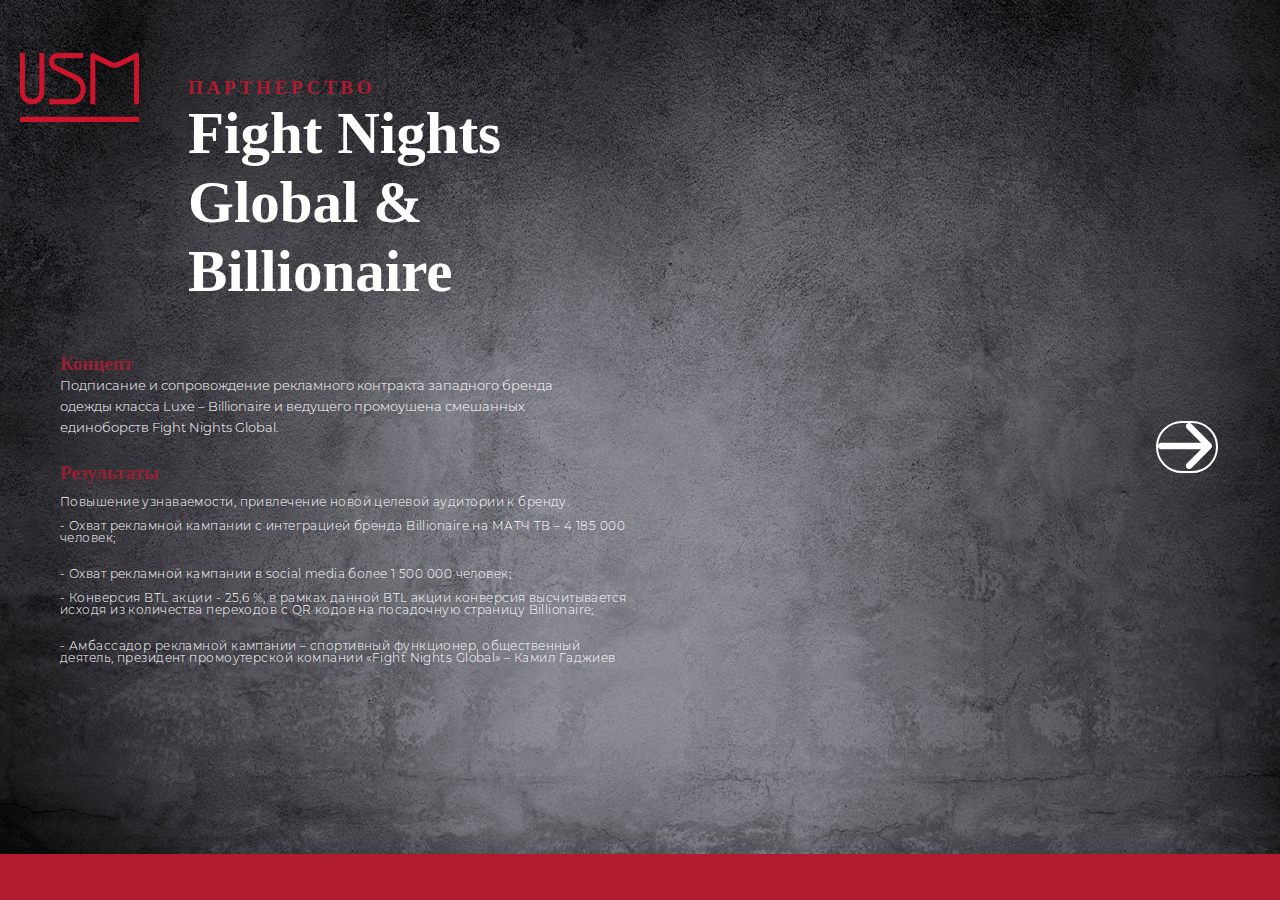
==== commit 1fb7a4d7: "Update case.html" ====
--- a/case.html
+++ b/case.html
@@ -62,25 +62,25 @@
           </div>
         </div>
         <div class="content_img_center delet_display">
-          <div style="background-image:url(../img/hoverImg/sl1.jpg); background-repeat: no-repeat;"
+          <div style="background-image:url(..img/hoverImg/sl1.jpg); background-repeat: no-repeat;"
             onclick="minImg(this)" class="center_img"></div>
         </div>
         <div class="img_case">
           <div class="hover_container_img">
 
             <div onclick="bigImg(this)" class="img_hover img_case"
-              style="background-image:url(../img/hoverImg/sl1.jpg); background-position: 41% 20%;" id="img_case"></div>
+              style="background-image:url(..img/hoverImg/sl1.jpg); background-position: 41% 20%;" id="img_case"></div>
             <div onclick="bigImg(this)" class="img_hover"
-              style="background-image:url(../img/hoverImg/sl3.jpg); background-position: 41% 20%;" id="img_case1"></div>
+              style="background-image:url(..img/hoverImg/sl3.jpg); background-position: 41% 20%;" id="img_case1"></div>
             <div onclick="bigImg(this)" class="img_hover"
-              style="background-image:url(../img/hoverImg/sl4.jpg); background-position: 41% 20%;" id="img_case2"></div>
+              style="background-image:url(..img/hoverImg/sl4.jpg); background-position: 41% 20%;" id="img_case2"></div>
             <div onclick="bigImg(this)" class="img_hover"
-              style="background-image:url(../img/hoverImg/sl7.jpg); background-position: 41% 20%;" id="img_case3"></div>
+              style="background-image:url(..img/hoverImg/sl7.jpg); background-position: 41% 20%;" id="img_case3"></div>
             <div onclick="bigImg(this)" class="img_hover"
-              style="background-image:url(../img/hoverImg/sl10.jpg); background-position: 41% 20%;" id="img_case4">
+              style="background-image:url(..img/hoverImg/sl10.jpg); background-position: 41% 20%;" id="img_case4">
             </div>
             <div onclick="bigImg(this)" class="img_hover"
-              style="background-image:url(../img/hoverImg/sl16.jpg); background-position: 41% 20%;" id="img_case5">
+              style="background-image:url(..img/hoverImg/sl16.jpg); background-position: 41% 20%;" id="img_case5">
             </div>
           </div>
           <div id="btn_next_project" onclick="nextProject()" class="btn__position_case">
@@ -93,4 +93,4 @@
     <script src="js/script.min.js"></script>
   </body>
 
-</html>+</html>
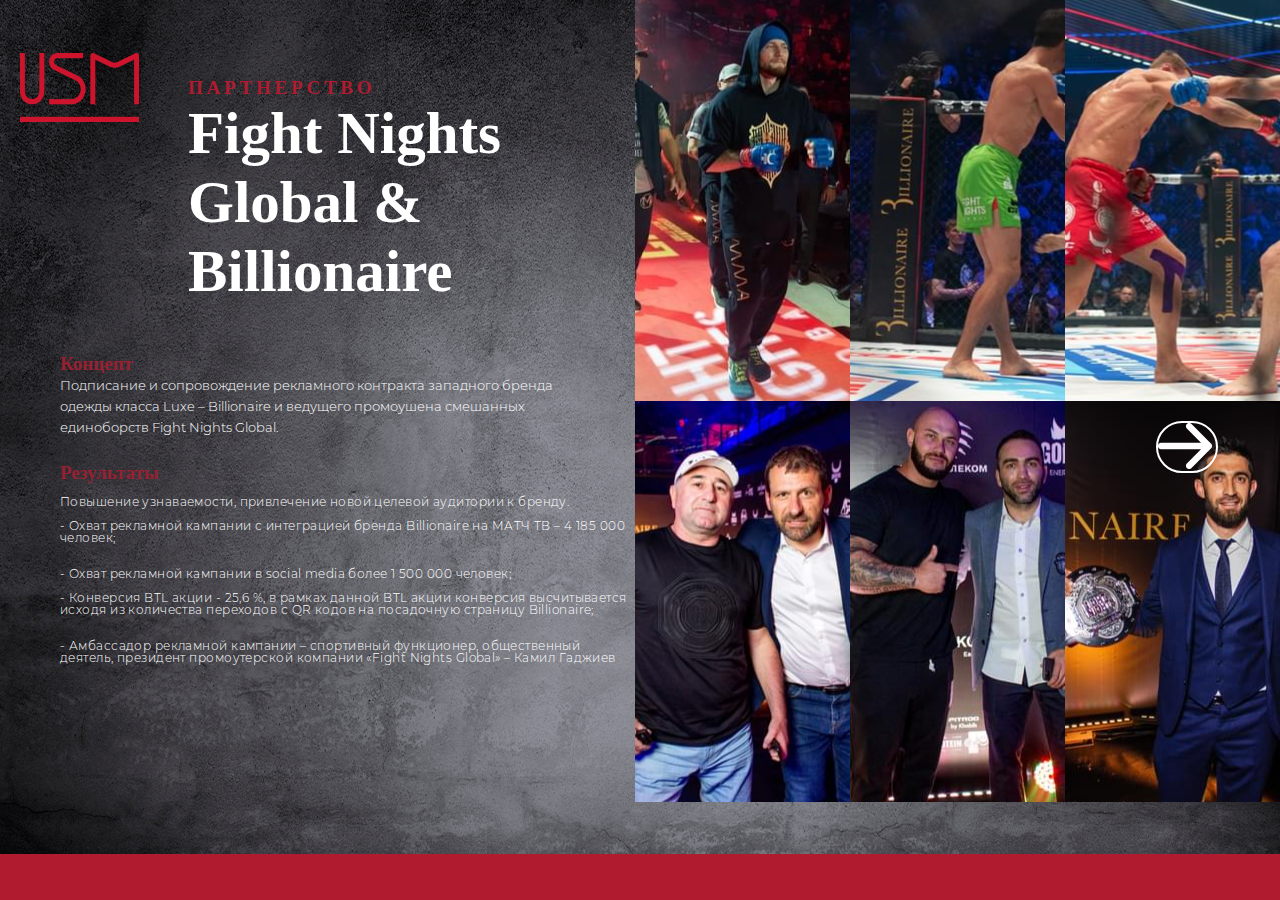
==== commit daed94f5: "Update case.html" ====
--- a/case.html
+++ b/case.html
@@ -69,18 +69,18 @@
           <div class="hover_container_img">
 
             <div onclick="bigImg(this)" class="img_hover img_case"
-              style="background-image:url(..img/hoverImg/sl1.jpg); background-position: 41% 20%;" id="img_case"></div>
+              style="background-image:url(img/hoverImg/sl1.jpg); background-position: 41% 20%;" id="img_case"></div>
             <div onclick="bigImg(this)" class="img_hover"
-              style="background-image:url(..img/hoverImg/sl3.jpg); background-position: 41% 20%;" id="img_case1"></div>
+              style="background-image:url(img/hoverImg/sl3.jpg); background-position: 41% 20%;" id="img_case1"></div>
             <div onclick="bigImg(this)" class="img_hover"
-              style="background-image:url(..img/hoverImg/sl4.jpg); background-position: 41% 20%;" id="img_case2"></div>
+              style="background-image:url(img/hoverImg/sl4.jpg); background-position: 41% 20%;" id="img_case2"></div>
             <div onclick="bigImg(this)" class="img_hover"
-              style="background-image:url(..img/hoverImg/sl7.jpg); background-position: 41% 20%;" id="img_case3"></div>
+              style="background-image:url(img/hoverImg/sl7.jpg); background-position: 41% 20%;" id="img_case3"></div>
             <div onclick="bigImg(this)" class="img_hover"
-              style="background-image:url(..img/hoverImg/sl10.jpg); background-position: 41% 20%;" id="img_case4">
+              style="background-image:url(img/hoverImg/sl10.jpg); background-position: 41% 20%;" id="img_case4">
             </div>
             <div onclick="bigImg(this)" class="img_hover"
-              style="background-image:url(..img/hoverImg/sl16.jpg); background-position: 41% 20%;" id="img_case5">
+              style="background-image:url(img/hoverImg/sl16.jpg); background-position: 41% 20%;" id="img_case5">
             </div>
           </div>
           <div id="btn_next_project" onclick="nextProject()" class="btn__position_case">
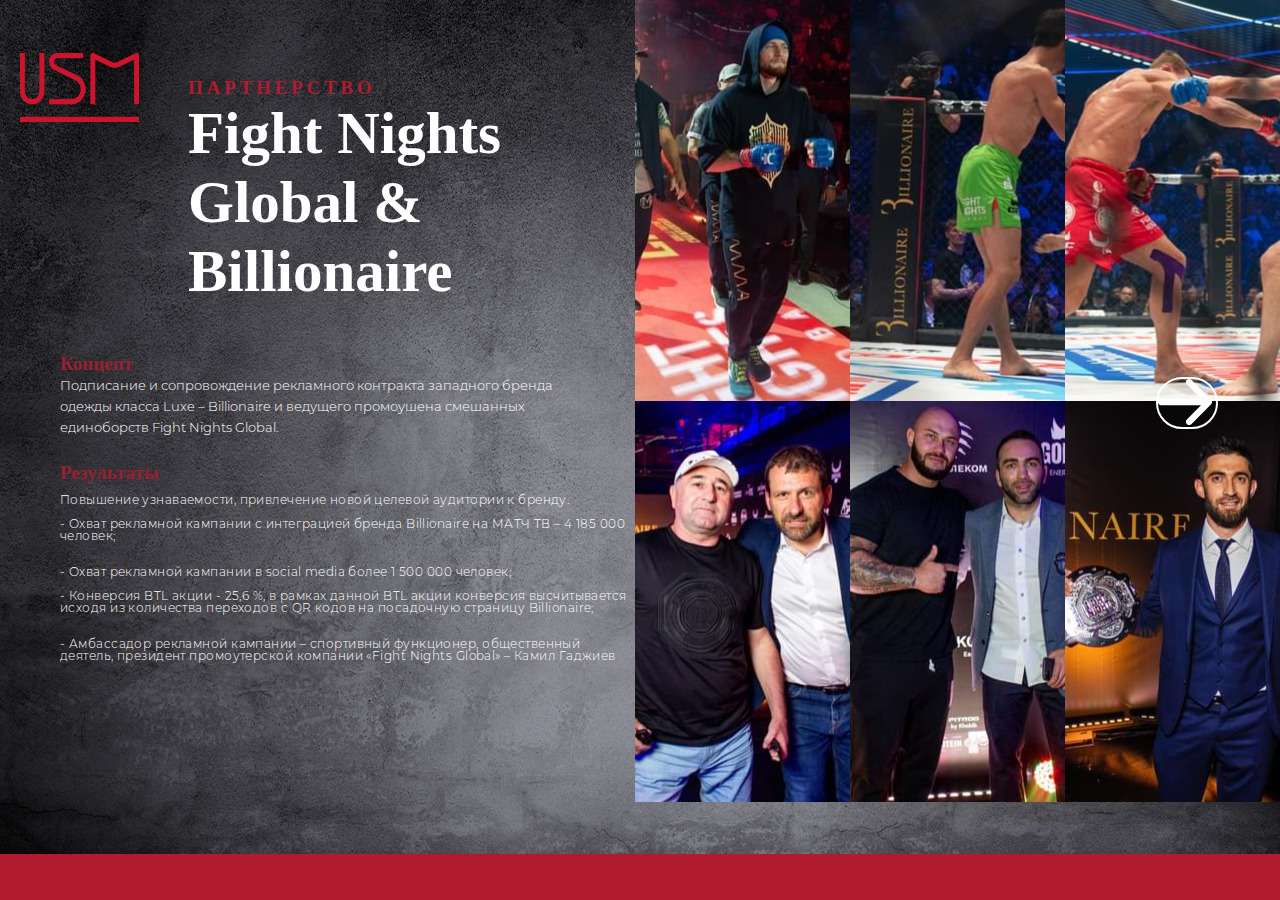
==== commit 4ef05c8a: "Add files via upload" ====
--- a/case.html
+++ b/case.html
@@ -40,7 +40,6 @@
             <div class="text_case2">
               <span>Результаты</span>
               <div id="results">
-                </br>
                 Повышение узнаваемости, привлечение новой целевой аудитории к бренду.
                 </br>
                 </br>- Охват рекламной кампании с интеграцией бренда Billionaire на МАТЧ ТВ –
@@ -62,25 +61,30 @@
           </div>
         </div>
         <div class="content_img_center delet_display">
-          <div style="background-image:url(..img/hoverImg/sl1.jpg); background-repeat: no-repeat;"
+          <div style="background-image:url(img/hoverImg/sl1.jpg); background-repeat: no-repeat; background-size: 100%;"
             onclick="minImg(this)" class="center_img"></div>
         </div>
         <div class="img_case">
           <div class="hover_container_img">
 
             <div onclick="bigImg(this)" class="img_hover img_case"
-              style="background-image:url(img/hoverImg/sl1.jpg); background-position: 41% 20%;" id="img_case"></div>
+              style="background-image:url(img/hoverImg/sl1.jpg); background-position: 41% 20%; " id="img_case"></div>
             <div onclick="bigImg(this)" class="img_hover"
-              style="background-image:url(img/hoverImg/sl3.jpg); background-position: 41% 20%;" id="img_case1"></div>
+              style="background-image:url(img/hoverImg/sl3.jpg); background-position: 41% 20%;background-repeat: no-repeat;"
+              id="img_case1"></div>
             <div onclick="bigImg(this)" class="img_hover"
-              style="background-image:url(img/hoverImg/sl4.jpg); background-position: 41% 20%;" id="img_case2"></div>
+              style="background-image:url(img/hoverImg/sl4.jpg); background-position: 41% 20%;background-repeat: no-repeat;"
+              id="img_case2"></div>
             <div onclick="bigImg(this)" class="img_hover"
-              style="background-image:url(img/hoverImg/sl7.jpg); background-position: 41% 20%;" id="img_case3"></div>
+              style="background-image:url(img/hoverImg/sl7.jpg); background-position: 41% 20%;background-repeat: no-repeat;"
+              id="img_case3"></div>
             <div onclick="bigImg(this)" class="img_hover"
-              style="background-image:url(img/hoverImg/sl10.jpg); background-position: 41% 20%;" id="img_case4">
+              style="background-image:url(img/hoverImg/sl10.jpg); background-position: 41% 20%;background-repeat: no-repeat;"
+              id="img_case4">
             </div>
             <div onclick="bigImg(this)" class="img_hover"
-              style="background-image:url(img/hoverImg/sl16.jpg); background-position: 41% 20%;" id="img_case5">
+              style="background-image:url(img/hoverImg/sl16.jpg); background-position: 41% 20%;background-repeat: no-repeat;"
+              id="img_case5">
             </div>
           </div>
           <div id="btn_next_project" onclick="nextProject()" class="btn__position_case">
@@ -93,4 +97,4 @@
     <script src="js/script.min.js"></script>
   </body>
 
-</html>
+</html>--- a/css/style.min.css
+++ b/css/style.min.css
@@ -3,7 +3,7 @@
  * Copyright 2011-2017 The Bootstrap Authors
  * Copyright 2011-2017 Twitter, Inc.
  * Licensed under MIT (https://github.com/twbs/bootstrap/blob/master/LICENSE)
- *//*! normalize.css v5.0.0 | MIT License | github.com/necolas/normalize.css */html{font-family:sans-serif;line-height:1.15;-ms-text-size-adjust:100%;-webkit-text-size-adjust:100%}body{margin:0}article,aside,footer,header,nav,section{display:block}h1{font-size:2em;margin:.67em 0}figcaption,figure,main{display:block}figure{margin:1em 40px}hr{-webkit-box-sizing:content-box;box-sizing:content-box;height:0;overflow:visible}pre{font-family:monospace,monospace;font-size:1em}a{background-color:transparent;-webkit-text-decoration-skip:objects}a:active,a:hover{outline-width:0}abbr[title]{border-bottom:none;text-decoration:underline;-webkit-text-decoration:underline dotted;text-decoration:underline dotted}b,strong{font-weight:inherit}b,strong{font-weight:bolder}code,kbd,samp{font-family:monospace,monospace;font-size:1em}dfn{font-style:italic}mark{background-color:#ff0;color:#000}small{font-size:80%}sub,sup{font-size:75%;line-height:0;position:relative;vertical-align:baseline}sub{bottom:-.25em}sup{top:-.5em}audio,video{display:inline-block}audio:not([controls]){display:none;height:0}img{border-style:none}svg:not(:root){overflow:hidden}button,input,optgroup,select,textarea{font-family:sans-serif;font-size:100%;line-height:1.15;margin:0}button,input{overflow:visible}button,select{text-transform:none}[type=reset],[type=submit],button,html [type=button]{-webkit-appearance:button}[type=button]::-moz-focus-inner,[type=reset]::-moz-focus-inner,[type=submit]::-moz-focus-inner,button::-moz-focus-inner{border-style:none;padding:0}[type=button]:-moz-focusring,[type=reset]:-moz-focusring,[type=submit]:-moz-focusring,button:-moz-focusring{outline:1px dotted ButtonText}fieldset{border:1px solid silver;margin:0 2px;padding:.35em .625em .75em}legend{-webkit-box-sizing:border-box;box-sizing:border-box;color:inherit;display:table;max-width:100%;padding:0;white-space:normal}progress{display:inline-block;vertical-align:baseline}textarea{overflow:auto}[type=checkbox],[type=radio]{-webkit-box-sizing:border-box;box-sizing:border-box;padding:0}[type=number]::-webkit-inner-spin-button,[type=number]::-webkit-outer-spin-button{height:auto}[type=search]{-webkit-appearance:textfield;outline-offset:-2px}[type=search]::-webkit-search-cancel-button,[type=search]::-webkit-search-decoration{-webkit-appearance:none}::-webkit-file-upload-button{-webkit-appearance:button;font:inherit}details,menu{display:block}summary{display:list-item}canvas{display:inline-block}template{display:none}[hidden]{display:none}html{-webkit-box-sizing:border-box;box-sizing:border-box}*,::after,::before{-webkit-box-sizing:inherit;box-sizing:inherit}@-ms-viewport{width:device-width}html{-ms-overflow-style:scrollbar;-webkit-tap-highlight-color:transparent}body{font-family:-apple-system,system-ui,BlinkMacSystemFont,"Segoe UI",Roboto,"Helvetica Neue",Arial,sans-serif;font-size:1rem;font-weight:400;line-height:1.5;color:#292b2c;background-color:#fff}[tabindex="-1"]:focus{outline:0!important}h1,h2,h3,h4,h5,h6{margin-top:0;margin-bottom:.5rem}p{margin-top:0;margin-bottom:1rem}abbr[data-original-title],abbr[title]{cursor:help}address{margin-bottom:1rem;font-style:normal;line-height:inherit}dl,ol,ul{margin-top:0;margin-bottom:1rem}ol ol,ol ul,ul ol,ul ul{margin-bottom:0}dt{font-weight:700}dd{margin-bottom:.5rem;margin-left:0}blockquote{margin:0 0 1rem}a{color:#0275d8;text-decoration:none}a:focus,a:hover{color:#014c8c;text-decoration:underline}a:not([href]):not([tabindex]){color:inherit;text-decoration:none}a:not([href]):not([tabindex]):focus,a:not([href]):not([tabindex]):hover{color:inherit;text-decoration:none}a:not([href]):not([tabindex]):focus{outline:0}pre{margin-top:0;margin-bottom:1rem;overflow:auto}figure{margin:0 0 1rem}img{vertical-align:middle}[role=button]{cursor:pointer}[role=button],a,area,button,input,label,select,summary,textarea{-ms-touch-action:manipulation;touch-action:manipulation}table{border-collapse:collapse;background-color:transparent}caption{padding-top:.75rem;padding-bottom:.75rem;color:#636c72;text-align:left;caption-side:bottom}th{text-align:left}label{display:inline-block;margin-bottom:.5rem}button:focus{outline:1px dotted;outline:5px auto -webkit-focus-ring-color}button,input,select,textarea{line-height:inherit}input[type=checkbox]:disabled,input[type=radio]:disabled{cursor:not-allowed}input[type=date],input[type=datetime-local],input[type=month],input[type=time]{-webkit-appearance:listbox}textarea{resize:vertical}fieldset{min-width:0;padding:0;margin:0;border:0}legend{display:block;width:100%;padding:0;margin-bottom:.5rem;font-size:1.5rem;line-height:inherit}input[type=search]{-webkit-appearance:none}output{display:inline-block}[hidden]{display:none!important}.h1,.h2,.h3,.h4,.h5,.h6,h1,h2,h3,h4,h5,h6{margin-bottom:.5rem;font-family:inherit;font-weight:500;line-height:1.1;color:inherit}.h1,h1{font-size:2.5rem}.h2,h2{font-size:2rem}.h3,h3{font-size:1.75rem}.h4,h4{font-size:1.5rem}.h5,h5{font-size:1.25rem}.h6,h6{font-size:1rem}.lead{font-size:1.25rem;font-weight:300}.display-1{font-size:6rem;font-weight:300;line-height:1.1}.display-2{font-size:5.5rem;font-weight:300;line-height:1.1}.display-3{font-size:4.5rem;font-weight:300;line-height:1.1}.display-4{font-size:3.5rem;font-weight:300;line-height:1.1}hr{margin-top:1rem;margin-bottom:1rem;border:0;border-top:1px solid rgba(0,0,0,.1)}.small,small{font-size:80%;font-weight:400}.mark,mark{padding:.2em;background-color:#fcf8e3}.list-unstyled{padding-left:0;list-style:none}.list-inline{padding-left:0;list-style:none}.list-inline-item{display:inline-block}.list-inline-item:not(:last-child){margin-right:5px}.initialism{font-size:90%;text-transform:uppercase}.blockquote{padding:.5rem 1rem;margin-bottom:1rem;font-size:1.25rem;border-left:.25rem solid #eceeef}.blockquote-footer{display:block;font-size:80%;color:#636c72}.blockquote-footer::before{content:"— "}.blockquote-reverse{padding-right:1rem;padding-left:0;text-align:right;border-right:.25rem solid #eceeef;border-left:0}.blockquote-reverse .blockquote-footer::before{content:""}.blockquote-reverse .blockquote-footer::after{content:" —"}.img-fluid{max-width:100%;height:auto}.img-thumbnail{padding:.25rem;background-color:#fff;border:1px solid #ddd;border-radius:.25rem;-webkit-transition:all .2s ease-in-out;-o-transition:all .2s ease-in-out;transition:all .2s ease-in-out;max-width:100%;height:auto}.figure{display:inline-block}.figure-img{margin-bottom:.5rem;line-height:1}.figure-caption{font-size:90%;color:#636c72}code,kbd,pre,samp{font-family:Menlo,Monaco,Consolas,"Liberation Mono","Courier New",monospace}code{padding:.2rem .4rem;font-size:90%;color:#bd4147;background-color:#f7f7f9;border-radius:.25rem}a>code{padding:0;color:inherit;background-color:inherit}kbd{padding:.2rem .4rem;font-size:90%;color:#fff;background-color:#292b2c;border-radius:.2rem}kbd kbd{padding:0;font-size:100%;font-weight:700}pre{display:block;margin-top:0;margin-bottom:1rem;font-size:90%;color:#292b2c}pre code{padding:0;font-size:inherit;color:inherit;background-color:transparent;border-radius:0}.pre-scrollable{max-height:340px;overflow-y:scroll}.container{position:relative;margin-left:auto;margin-right:auto;padding-right:15px;padding-left:15px}.container-fluid{position:relative;margin-left:auto;margin-right:auto;padding-right:15px;padding-left:15px}.row{display:-webkit-box;display:-ms-flexbox;display:flex;-ms-flex-wrap:wrap;flex-wrap:wrap;margin-right:-15px;margin-left:-15px}.no-gutters{margin-right:0;margin-left:0}.no-gutters>.col,.no-gutters>[class*=col-]{padding-right:0;padding-left:0}.col,.col-1,.col-10,.col-11,.col-12,.col-2,.col-3,.col-4,.col-5,.col-6,.col-7,.col-8,.col-9,.col-lg,.col-lg-1,.col-lg-10,.col-lg-11,.col-lg-12,.col-lg-2,.col-lg-3,.col-lg-4,.col-lg-5,.col-lg-6,.col-lg-7,.col-lg-8,.col-lg-9,.col-md,.col-md-1,.col-md-10,.col-md-11,.col-md-12,.col-md-2,.col-md-3,.col-md-4,.col-md-5,.col-md-6,.col-md-7,.col-md-8,.col-md-9,.col-sm,.col-sm-1,.col-sm-10,.col-sm-11,.col-sm-12,.col-sm-2,.col-sm-3,.col-sm-4,.col-sm-5,.col-sm-6,.col-sm-7,.col-sm-8,.col-sm-9,.col-xl,.col-xl-1,.col-xl-10,.col-xl-11,.col-xl-12,.col-xl-2,.col-xl-3,.col-xl-4,.col-xl-5,.col-xl-6,.col-xl-7,.col-xl-8,.col-xl-9{position:relative;width:100%;min-height:1px;padding-right:15px;padding-left:15px}.col{-ms-flex-preferred-size:0;flex-basis:0;-webkit-box-flex:1;-ms-flex-positive:1;flex-grow:1;max-width:100%}.col-auto{-webkit-box-flex:0;-ms-flex:0 0 auto;flex:0 0 auto;width:auto}.col-1{-webkit-box-flex:0;-ms-flex:0 0 8.333333%;flex:0 0 8.333333%;max-width:8.333333%}.col-2{-webkit-box-flex:0;-ms-flex:0 0 16.666667%;flex:0 0 16.666667%;max-width:16.666667%}.col-3{-webkit-box-flex:0;-ms-flex:0 0 25%;flex:0 0 25%;max-width:25%}.col-4{-webkit-box-flex:0;-ms-flex:0 0 33.333333%;flex:0 0 33.333333%;max-width:33.333333%}.col-5{-webkit-box-flex:0;-ms-flex:0 0 41.666667%;flex:0 0 41.666667%;max-width:41.666667%}.col-6{-webkit-box-flex:0;-ms-flex:0 0 50%;flex:0 0 50%;max-width:50%}.col-7{-webkit-box-flex:0;-ms-flex:0 0 58.333333%;flex:0 0 58.333333%;max-width:58.333333%}.col-8{-webkit-box-flex:0;-ms-flex:0 0 66.666667%;flex:0 0 66.666667%;max-width:66.666667%}.col-9{-webkit-box-flex:0;-ms-flex:0 0 75%;flex:0 0 75%;max-width:75%}.col-10{-webkit-box-flex:0;-ms-flex:0 0 83.333333%;flex:0 0 83.333333%;max-width:83.333333%}.col-11{-webkit-box-flex:0;-ms-flex:0 0 91.666667%;flex:0 0 91.666667%;max-width:91.666667%}.col-12{-webkit-box-flex:0;-ms-flex:0 0 100%;flex:0 0 100%;max-width:100%}.pull-0{right:auto}.pull-1{right:8.333333%}.pull-2{right:16.666667%}.pull-3{right:25%}.pull-4{right:33.333333%}.pull-5{right:41.666667%}.pull-6{right:50%}.pull-7{right:58.333333%}.pull-8{right:66.666667%}.pull-9{right:75%}.pull-10{right:83.333333%}.pull-11{right:91.666667%}.pull-12{right:100%}.push-0{left:auto}.push-1{left:8.333333%}.push-2{left:16.666667%}.push-3{left:25%}.push-4{left:33.333333%}.push-5{left:41.666667%}.push-6{left:50%}.push-7{left:58.333333%}.push-8{left:66.666667%}.push-9{left:75%}.push-10{left:83.333333%}.push-11{left:91.666667%}.push-12{left:100%}.offset-1{margin-left:8.333333%}.offset-2{margin-left:16.666667%}.offset-3{margin-left:25%}.offset-4{margin-left:33.333333%}.offset-5{margin-left:41.666667%}.offset-6{margin-left:50%}.offset-7{margin-left:58.333333%}.offset-8{margin-left:66.666667%}.offset-9{margin-left:75%}.offset-10{margin-left:83.333333%}.offset-11{margin-left:91.666667%}.table{width:100%;max-width:100%;margin-bottom:1rem}.table td,.table th{padding:.75rem;vertical-align:top;border-top:1px solid #eceeef}.table thead th{vertical-align:bottom;border-bottom:2px solid #eceeef}.table tbody+tbody{border-top:2px solid #eceeef}.table .table{background-color:#fff}.table-sm td,.table-sm th{padding:.3rem}.table-bordered{border:1px solid #eceeef}.table-bordered td,.table-bordered th{border:1px solid #eceeef}.table-bordered thead td,.table-bordered thead th{border-bottom-width:2px}.table-striped tbody tr:nth-of-type(odd){background-color:rgba(0,0,0,.05)}.table-hover tbody tr:hover{background-color:rgba(0,0,0,.075)}.table-active,.table-active>td,.table-active>th{background-color:rgba(0,0,0,.075)}.table-hover .table-active:hover{background-color:rgba(0,0,0,.075)}.table-hover .table-active:hover>td,.table-hover .table-active:hover>th{background-color:rgba(0,0,0,.075)}.table-success,.table-success>td,.table-success>th{background-color:#dff0d8}.table-hover .table-success:hover{background-color:#d0e9c6}.table-hover .table-success:hover>td,.table-hover .table-success:hover>th{background-color:#d0e9c6}.table-info,.table-info>td,.table-info>th{background-color:#d9edf7}.table-hover .table-info:hover{background-color:#c4e3f3}.table-hover .table-info:hover>td,.table-hover .table-info:hover>th{background-color:#c4e3f3}.table-warning,.table-warning>td,.table-warning>th{background-color:#fcf8e3}.table-hover .table-warning:hover{background-color:#faf2cc}.table-hover .table-warning:hover>td,.table-hover .table-warning:hover>th{background-color:#faf2cc}.table-danger,.table-danger>td,.table-danger>th{background-color:#f2dede}.table-hover .table-danger:hover{background-color:#ebcccc}.table-hover .table-danger:hover>td,.table-hover .table-danger:hover>th{background-color:#ebcccc}.thead-inverse th{color:#fff;background-color:#292b2c}.thead-default th{color:#464a4c;background-color:#eceeef}.table-inverse{color:#fff;background-color:#292b2c}.table-inverse td,.table-inverse th,.table-inverse thead th{border-color:#fff}.table-inverse.table-bordered{border:0}.table-responsive{display:block;width:100%;overflow-x:auto;-ms-overflow-style:-ms-autohiding-scrollbar}.table-responsive.table-bordered{border:0}.form-control{display:block;width:100%;padding:.5rem .75rem;font-size:1rem;line-height:1.25;color:#464a4c;background-color:#fff;background-image:none;-webkit-background-clip:padding-box;background-clip:padding-box;border:1px solid rgba(0,0,0,.15);border-radius:.25rem;-webkit-transition:border-color ease-in-out .15s,-webkit-box-shadow ease-in-out .15s;transition:border-color ease-in-out .15s,-webkit-box-shadow ease-in-out .15s;-o-transition:border-color ease-in-out .15s,box-shadow ease-in-out .15s;transition:border-color ease-in-out .15s,box-shadow ease-in-out .15s;transition:border-color ease-in-out .15s,box-shadow ease-in-out .15s,-webkit-box-shadow ease-in-out .15s}.form-control::-ms-expand{background-color:transparent;border:0}.form-control:focus{color:#464a4c;background-color:#fff;border-color:#5cb3fd;outline:0}.form-control::-webkit-input-placeholder{color:#636c72;opacity:1}.form-control::-moz-placeholder{color:#636c72;opacity:1}.form-control:-ms-input-placeholder{color:#636c72;opacity:1}.form-control::-ms-input-placeholder{color:#636c72;opacity:1}.form-control::placeholder{color:#636c72;opacity:1}.form-control:disabled,.form-control[readonly]{background-color:#eceeef;opacity:1}.form-control:disabled{cursor:not-allowed}select.form-control:not([size]):not([multiple]){height:calc(2.25rem + 2px)}select.form-control:focus::-ms-value{color:#464a4c;background-color:#fff}.form-control-file,.form-control-range{display:block}.col-form-label{padding-top:calc(.5rem - 1px * 2);padding-bottom:calc(.5rem - 1px * 2);margin-bottom:0}.col-form-label-lg{padding-top:calc(.75rem - 1px * 2);padding-bottom:calc(.75rem - 1px * 2);font-size:1.25rem}.col-form-label-sm{padding-top:calc(.25rem - 1px * 2);padding-bottom:calc(.25rem - 1px * 2);font-size:.875rem}.col-form-legend{padding-top:.5rem;padding-bottom:.5rem;margin-bottom:0;font-size:1rem}.form-control-static{padding-top:.5rem;padding-bottom:.5rem;margin-bottom:0;line-height:1.25;border:solid transparent;border-width:1px 0}.form-control-static.form-control-lg,.form-control-static.form-control-sm,.input-group-lg>.form-control-static.form-control,.input-group-lg>.form-control-static.input-group-addon,.input-group-lg>.input-group-btn>.form-control-static.btn,.input-group-sm>.form-control-static.form-control,.input-group-sm>.form-control-static.input-group-addon,.input-group-sm>.input-group-btn>.form-control-static.btn{padding-right:0;padding-left:0}.form-control-sm,.input-group-sm>.form-control,.input-group-sm>.input-group-addon,.input-group-sm>.input-group-btn>.btn{padding:.25rem .5rem;font-size:.875rem;border-radius:.2rem}.input-group-sm>.input-group-btn>select.btn:not([size]):not([multiple]),.input-group-sm>select.form-control:not([size]):not([multiple]),.input-group-sm>select.input-group-addon:not([size]):not([multiple]),select.form-control-sm:not([size]):not([multiple]){height:1.8125rem}.form-control-lg,.input-group-lg>.form-control,.input-group-lg>.input-group-addon,.input-group-lg>.input-group-btn>.btn{padding:.75rem 1.5rem;font-size:1.25rem;border-radius:.3rem}.input-group-lg>.input-group-btn>select.btn:not([size]):not([multiple]),.input-group-lg>select.form-control:not([size]):not([multiple]),.input-group-lg>select.input-group-addon:not([size]):not([multiple]),select.form-control-lg:not([size]):not([multiple]){height:3.166667rem}.form-group{margin-bottom:1rem}.form-text{display:block;margin-top:.25rem}.form-check{position:relative;display:block;margin-bottom:.5rem}.form-check.disabled .form-check-label{color:#636c72;cursor:not-allowed}.form-check-label{padding-left:1.25rem;margin-bottom:0;cursor:pointer}.form-check-input{position:absolute;margin-top:.25rem;margin-left:-1.25rem}.form-check-input:only-child{position:static}.form-check-inline{display:inline-block}.form-check-inline .form-check-label{vertical-align:middle}.form-check-inline+.form-check-inline{margin-left:.75rem}.form-control-feedback{margin-top:.25rem}.form-control-danger,.form-control-success,.form-control-warning{padding-right:2.25rem;background-repeat:no-repeat;background-position:center right .5625rem;background-size:1.125rem 1.125rem}.has-success .col-form-label,.has-success .custom-control,.has-success .form-check-label,.has-success .form-control-feedback,.has-success .form-control-label{color:#5cb85c}.has-success .form-control{border-color:#5cb85c}.has-success .input-group-addon{color:#5cb85c;border-color:#5cb85c;background-color:#eaf6ea}.has-success .form-control-success{background-image:url("data:image/svg+xml;charset=utf8,%3Csvg xmlns='//www.w3.org/2000/svg' viewBox='0 0 8 8'%3E%3Cpath fill='%235cb85c' d='M2.3 6.73L.6 4.53c-.4-1.04.46-1.4 1.1-.8l1.1 1.4 3.4-3.8c.6-.63 1.6-.27 1.2.7l-4 4.6c-.43.5-.8.4-1.1.1z'/%3E%3C/svg%3E")}.has-warning .col-form-label,.has-warning .custom-control,.has-warning .form-check-label,.has-warning .form-control-feedback,.has-warning .form-control-label{color:#f0ad4e}.has-warning .form-control{border-color:#f0ad4e}.has-warning .input-group-addon{color:#f0ad4e;border-color:#f0ad4e;background-color:#fff}.has-warning .form-control-warning{background-image:url("data:image/svg+xml;charset=utf8,%3Csvg xmlns='//www.w3.org/2000/svg' viewBox='0 0 8 8'%3E%3Cpath fill='%23f0ad4e' d='M4.4 5.324h-.8v-2.46h.8zm0 1.42h-.8V5.89h.8zM3.76.63L.04 7.075c-.115.2.016.425.26.426h7.397c.242 0 .372-.226.258-.426C6.726 4.924 5.47 2.79 4.253.63c-.113-.174-.39-.174-.494 0z'/%3E%3C/svg%3E")}.has-danger .col-form-label,.has-danger .custom-control,.has-danger .form-check-label,.has-danger .form-control-feedback,.has-danger .form-control-label{color:#d9534f}.has-danger .form-control{border-color:#d9534f}.has-danger .input-group-addon{color:#d9534f;border-color:#d9534f;background-color:#fdf7f7}.has-danger .form-control-danger{background-image:url("data:image/svg+xml;charset=utf8,%3Csvg xmlns='//www.w3.org/2000/svg' fill='%23d9534f' viewBox='-2 -2 7 7'%3E%3Cpath stroke='%23d9534f' d='M0 0l3 3m0-3L0 3'/%3E%3Ccircle r='.5'/%3E%3Ccircle cx='3' r='.5'/%3E%3Ccircle cy='3' r='.5'/%3E%3Ccircle cx='3' cy='3' r='.5'/%3E%3C/svg%3E")}.form-inline{display:-webkit-box;display:-ms-flexbox;display:flex;-ms-flex-flow:row wrap;-webkit-box-orient:horizontal;-webkit-box-direction:normal;flex-flow:row wrap;-webkit-box-align:center;-ms-flex-align:center;align-items:center}.form-inline .form-check{width:100%}.btn{display:inline-block;font-weight:400;line-height:1.25;text-align:center;white-space:nowrap;vertical-align:middle;-webkit-user-select:none;-moz-user-select:none;-ms-user-select:none;user-select:none;border:1px solid transparent;padding:.5rem 1rem;font-size:1rem;border-radius:.25rem;-webkit-transition:all .2s ease-in-out;-o-transition:all .2s ease-in-out;transition:all .2s ease-in-out}.btn:focus,.btn:hover{text-decoration:none}.btn.focus,.btn:focus{outline:0;-webkit-box-shadow:0 0 0 2px rgba(2,117,216,.25);box-shadow:0 0 0 2px rgba(2,117,216,.25)}.btn.disabled,.btn:disabled{cursor:not-allowed;opacity:.65}.btn.active,.btn:active{background-image:none}a.btn.disabled,fieldset[disabled] a.btn{pointer-events:none}.btn-primary{color:#fff;background-color:#0275d8;border-color:#0275d8}.btn-primary:hover{color:#fff;background-color:#025aa5;border-color:#01549b}.btn-primary.focus,.btn-primary:focus{-webkit-box-shadow:0 0 0 2px rgba(2,117,216,.5);box-shadow:0 0 0 2px rgba(2,117,216,.5)}.btn-primary.disabled,.btn-primary:disabled{background-color:#0275d8;border-color:#0275d8}.btn-primary.active,.btn-primary:active,.show>.btn-primary.dropdown-toggle{color:#fff;background-color:#025aa5;background-image:none;border-color:#01549b}.btn-secondary{color:#292b2c;background-color:#fff;border-color:#ccc}.btn-secondary:hover{color:#292b2c;background-color:#e6e6e6;border-color:#adadad}.btn-secondary.focus,.btn-secondary:focus{-webkit-box-shadow:0 0 0 2px rgba(204,204,204,.5);box-shadow:0 0 0 2px rgba(204,204,204,.5)}.btn-secondary.disabled,.btn-secondary:disabled{background-color:#fff;border-color:#ccc}.btn-secondary.active,.btn-secondary:active,.show>.btn-secondary.dropdown-toggle{color:#292b2c;background-color:#e6e6e6;background-image:none;border-color:#adadad}.btn-info{color:#fff;background-color:#5bc0de;border-color:#5bc0de}.btn-info:hover{color:#fff;background-color:#31b0d5;border-color:#2aabd2}.btn-info.focus,.btn-info:focus{-webkit-box-shadow:0 0 0 2px rgba(91,192,222,.5);box-shadow:0 0 0 2px rgba(91,192,222,.5)}.btn-info.disabled,.btn-info:disabled{background-color:#5bc0de;border-color:#5bc0de}.btn-info.active,.btn-info:active,.show>.btn-info.dropdown-toggle{color:#fff;background-color:#31b0d5;background-image:none;border-color:#2aabd2}.btn-success{color:#fff;background-color:#5cb85c;border-color:#5cb85c}.btn-success:hover{color:#fff;background-color:#449d44;border-color:#419641}.btn-success.focus,.btn-success:focus{-webkit-box-shadow:0 0 0 2px rgba(92,184,92,.5);box-shadow:0 0 0 2px rgba(92,184,92,.5)}.btn-success.disabled,.btn-success:disabled{background-color:#5cb85c;border-color:#5cb85c}.btn-success.active,.btn-success:active,.show>.btn-success.dropdown-toggle{color:#fff;background-color:#449d44;background-image:none;border-color:#419641}.btn-warning{color:#fff;background-color:#f0ad4e;border-color:#f0ad4e}.btn-warning:hover{color:#fff;background-color:#ec971f;border-color:#eb9316}.btn-warning.focus,.btn-warning:focus{-webkit-box-shadow:0 0 0 2px rgba(240,173,78,.5);box-shadow:0 0 0 2px rgba(240,173,78,.5)}.btn-warning.disabled,.btn-warning:disabled{background-color:#f0ad4e;border-color:#f0ad4e}.btn-warning.active,.btn-warning:active,.show>.btn-warning.dropdown-toggle{color:#fff;background-color:#ec971f;background-image:none;border-color:#eb9316}.btn-danger{color:#fff;background-color:#d9534f;border-color:#d9534f}.btn-danger:hover{color:#fff;background-color:#c9302c;border-color:#c12e2a}.btn-danger.focus,.btn-danger:focus{-webkit-box-shadow:0 0 0 2px rgba(217,83,79,.5);box-shadow:0 0 0 2px rgba(217,83,79,.5)}.btn-danger.disabled,.btn-danger:disabled{background-color:#d9534f;border-color:#d9534f}.btn-danger.active,.btn-danger:active,.show>.btn-danger.dropdown-toggle{color:#fff;background-color:#c9302c;background-image:none;border-color:#c12e2a}.btn-outline-primary{color:#0275d8;background-image:none;background-color:transparent;border-color:#0275d8}.btn-outline-primary:hover{color:#fff;background-color:#0275d8;border-color:#0275d8}.btn-outline-primary.focus,.btn-outline-primary:focus{-webkit-box-shadow:0 0 0 2px rgba(2,117,216,.5);box-shadow:0 0 0 2px rgba(2,117,216,.5)}.btn-outline-primary.disabled,.btn-outline-primary:disabled{color:#0275d8;background-color:transparent}.btn-outline-primary.active,.btn-outline-primary:active,.show>.btn-outline-primary.dropdown-toggle{color:#fff;background-color:#0275d8;border-color:#0275d8}.btn-outline-secondary{color:#ccc;background-image:none;background-color:transparent;border-color:#ccc}.btn-outline-secondary:hover{color:#fff;background-color:#ccc;border-color:#ccc}.btn-outline-secondary.focus,.btn-outline-secondary:focus{-webkit-box-shadow:0 0 0 2px rgba(204,204,204,.5);box-shadow:0 0 0 2px rgba(204,204,204,.5)}.btn-outline-secondary.disabled,.btn-outline-secondary:disabled{color:#ccc;background-color:transparent}.btn-outline-secondary.active,.btn-outline-secondary:active,.show>.btn-outline-secondary.dropdown-toggle{color:#fff;background-color:#ccc;border-color:#ccc}.btn-outline-info{color:#5bc0de;background-image:none;background-color:transparent;border-color:#5bc0de}.btn-outline-info:hover{color:#fff;background-color:#5bc0de;border-color:#5bc0de}.btn-outline-info.focus,.btn-outline-info:focus{-webkit-box-shadow:0 0 0 2px rgba(91,192,222,.5);box-shadow:0 0 0 2px rgba(91,192,222,.5)}.btn-outline-info.disabled,.btn-outline-info:disabled{color:#5bc0de;background-color:transparent}.btn-outline-info.active,.btn-outline-info:active,.show>.btn-outline-info.dropdown-toggle{color:#fff;background-color:#5bc0de;border-color:#5bc0de}.btn-outline-success{color:#5cb85c;background-image:none;background-color:transparent;border-color:#5cb85c}.btn-outline-success:hover{color:#fff;background-color:#5cb85c;border-color:#5cb85c}.btn-outline-success.focus,.btn-outline-success:focus{-webkit-box-shadow:0 0 0 2px rgba(92,184,92,.5);box-shadow:0 0 0 2px rgba(92,184,92,.5)}.btn-outline-success.disabled,.btn-outline-success:disabled{color:#5cb85c;background-color:transparent}.btn-outline-success.active,.btn-outline-success:active,.show>.btn-outline-success.dropdown-toggle{color:#fff;background-color:#5cb85c;border-color:#5cb85c}.btn-outline-warning{color:#f0ad4e;background-image:none;background-color:transparent;border-color:#f0ad4e}.btn-outline-warning:hover{color:#fff;background-color:#f0ad4e;border-color:#f0ad4e}.btn-outline-warning.focus,.btn-outline-warning:focus{-webkit-box-shadow:0 0 0 2px rgba(240,173,78,.5);box-shadow:0 0 0 2px rgba(240,173,78,.5)}.btn-outline-warning.disabled,.btn-outline-warning:disabled{color:#f0ad4e;background-color:transparent}.btn-outline-warning.active,.btn-outline-warning:active,.show>.btn-outline-warning.dropdown-toggle{color:#fff;background-color:#f0ad4e;border-color:#f0ad4e}.btn-outline-danger{color:#d9534f;background-image:none;background-color:transparent;border-color:#d9534f}.btn-outline-danger:hover{color:#fff;background-color:#d9534f;border-color:#d9534f}.btn-outline-danger.focus,.btn-outline-danger:focus{-webkit-box-shadow:0 0 0 2px rgba(217,83,79,.5);box-shadow:0 0 0 2px rgba(217,83,79,.5)}.btn-outline-danger.disabled,.btn-outline-danger:disabled{color:#d9534f;background-color:transparent}.btn-outline-danger.active,.btn-outline-danger:active,.show>.btn-outline-danger.dropdown-toggle{color:#fff;background-color:#d9534f;border-color:#d9534f}.btn-link{font-weight:400;color:#0275d8;border-radius:0}.btn-link,.btn-link.active,.btn-link:active,.btn-link:disabled{background-color:transparent}.btn-link,.btn-link:active,.btn-link:focus{border-color:transparent}.btn-link:hover{border-color:transparent}.btn-link:focus,.btn-link:hover{color:#014c8c;text-decoration:underline;background-color:transparent}.btn-link:disabled{color:#636c72}.btn-link:disabled:focus,.btn-link:disabled:hover{text-decoration:none}.btn-group-lg>.btn,.btn-lg{padding:.75rem 1.5rem;font-size:1.25rem;border-radius:.3rem}.btn-group-sm>.btn,.btn-sm{padding:.25rem .5rem;font-size:.875rem;border-radius:.2rem}.btn-block{display:block;width:100%}.btn-block+.btn-block{margin-top:.5rem}input[type=button].btn-block,input[type=reset].btn-block,input[type=submit].btn-block{width:100%}.fade{opacity:0;-webkit-transition:opacity .15s linear;-o-transition:opacity .15s linear;transition:opacity .15s linear}.fade.show{opacity:1}.collapse{display:none}.collapse.show{display:block}tr.collapse.show{display:table-row}tbody.collapse.show{display:table-row-group}.collapsing{position:relative;height:0;overflow:hidden;-webkit-transition:height .35s ease;-o-transition:height .35s ease;transition:height .35s ease}.dropdown,.dropup{position:relative}.dropdown-toggle::after{display:inline-block;width:0;height:0;margin-left:.3em;vertical-align:middle;content:"";border-top:.3em solid;border-right:.3em solid transparent;border-left:.3em solid transparent}.dropdown-toggle:focus{outline:0}.dropup .dropdown-toggle::after{border-top:0;border-bottom:.3em solid}.dropdown-menu{position:absolute;top:100%;left:0;z-index:1000;display:none;float:left;min-width:10rem;padding:.5rem 0;margin:.125rem 0 0;font-size:1rem;color:#292b2c;text-align:left;list-style:none;background-color:#fff;-webkit-background-clip:padding-box;background-clip:padding-box;border:1px solid rgba(0,0,0,.15);border-radius:.25rem}.dropdown-divider{height:1px;margin:.5rem 0;overflow:hidden;background-color:#eceeef}.dropdown-item{display:block;width:100%;padding:3px 1.5rem;clear:both;font-weight:400;color:#292b2c;text-align:inherit;white-space:nowrap;background:0 0;border:0}.dropdown-item:focus,.dropdown-item:hover{color:#1d1e1f;text-decoration:none;background-color:#f7f7f9}.dropdown-item.active,.dropdown-item:active{color:#fff;text-decoration:none;background-color:#0275d8}.dropdown-item.disabled,.dropdown-item:disabled{color:#636c72;cursor:not-allowed;background-color:transparent}.show>.dropdown-menu{display:block}.show>a{outline:0}.dropdown-menu-right{right:0;left:auto}.dropdown-menu-left{right:auto;left:0}.dropdown-header{display:block;padding:.5rem 1.5rem;margin-bottom:0;font-size:.875rem;color:#636c72;white-space:nowrap}.dropdown-backdrop{position:fixed;top:0;right:0;bottom:0;left:0;z-index:990}.dropup .dropdown-menu{top:auto;bottom:100%;margin-bottom:.125rem}.btn-group,.btn-group-vertical{position:relative;display:-webkit-inline-box;display:-ms-inline-flexbox;display:inline-flex;vertical-align:middle}.btn-group-vertical>.btn,.btn-group>.btn{position:relative;-webkit-box-flex:0;-ms-flex:0 1 auto;flex:0 1 auto}.btn-group-vertical>.btn:hover,.btn-group>.btn:hover{z-index:2}.btn-group-vertical>.btn.active,.btn-group-vertical>.btn:active,.btn-group-vertical>.btn:focus,.btn-group>.btn.active,.btn-group>.btn:active,.btn-group>.btn:focus{z-index:2}.btn-group .btn+.btn,.btn-group .btn+.btn-group,.btn-group .btn-group+.btn,.btn-group .btn-group+.btn-group,.btn-group-vertical .btn+.btn,.btn-group-vertical .btn+.btn-group,.btn-group-vertical .btn-group+.btn,.btn-group-vertical .btn-group+.btn-group{margin-left:-1px}.btn-toolbar{display:-webkit-box;display:-ms-flexbox;display:flex;-webkit-box-pack:start;-ms-flex-pack:start;justify-content:flex-start}.btn-toolbar .input-group{width:auto}.btn-group>.btn:not(:first-child):not(:last-child):not(.dropdown-toggle){border-radius:0}.btn-group>.btn:first-child{margin-left:0}.btn-group>.btn:first-child:not(:last-child):not(.dropdown-toggle){border-bottom-right-radius:0;border-top-right-radius:0}.btn-group>.btn:last-child:not(:first-child),.btn-group>.dropdown-toggle:not(:first-child){border-bottom-left-radius:0;border-top-left-radius:0}.btn-group>.btn-group{float:left}.btn-group>.btn-group:not(:first-child):not(:last-child)>.btn{border-radius:0}.btn-group>.btn-group:first-child:not(:last-child)>.btn:last-child,.btn-group>.btn-group:first-child:not(:last-child)>.dropdown-toggle{border-bottom-right-radius:0;border-top-right-radius:0}.btn-group>.btn-group:last-child:not(:first-child)>.btn:first-child{border-bottom-left-radius:0;border-top-left-radius:0}.btn-group .dropdown-toggle:active,.btn-group.open .dropdown-toggle{outline:0}.btn+.dropdown-toggle-split{padding-right:.75rem;padding-left:.75rem}.btn+.dropdown-toggle-split::after{margin-left:0}.btn-group-sm>.btn+.dropdown-toggle-split,.btn-sm+.dropdown-toggle-split{padding-right:.375rem;padding-left:.375rem}.btn-group-lg>.btn+.dropdown-toggle-split,.btn-lg+.dropdown-toggle-split{padding-right:1.125rem;padding-left:1.125rem}.btn-group-vertical{display:-webkit-inline-box;display:-ms-inline-flexbox;display:inline-flex;-webkit-box-orient:vertical;-webkit-box-direction:normal;-ms-flex-direction:column;flex-direction:column;-webkit-box-align:start;-ms-flex-align:start;align-items:flex-start;-webkit-box-pack:center;-ms-flex-pack:center;justify-content:center}.btn-group-vertical .btn,.btn-group-vertical .btn-group{width:100%}.btn-group-vertical>.btn+.btn,.btn-group-vertical>.btn+.btn-group,.btn-group-vertical>.btn-group+.btn,.btn-group-vertical>.btn-group+.btn-group{margin-top:-1px;margin-left:0}.btn-group-vertical>.btn:not(:first-child):not(:last-child){border-radius:0}.btn-group-vertical>.btn:first-child:not(:last-child){border-bottom-right-radius:0;border-bottom-left-radius:0}.btn-group-vertical>.btn:last-child:not(:first-child){border-top-right-radius:0;border-top-left-radius:0}.btn-group-vertical>.btn-group:not(:first-child):not(:last-child)>.btn{border-radius:0}.btn-group-vertical>.btn-group:first-child:not(:last-child)>.btn:last-child,.btn-group-vertical>.btn-group:first-child:not(:last-child)>.dropdown-toggle{border-bottom-right-radius:0;border-bottom-left-radius:0}.btn-group-vertical>.btn-group:last-child:not(:first-child)>.btn:first-child{border-top-right-radius:0;border-top-left-radius:0}[data-toggle=buttons]>.btn input[type=checkbox],[data-toggle=buttons]>.btn input[type=radio],[data-toggle=buttons]>.btn-group>.btn input[type=checkbox],[data-toggle=buttons]>.btn-group>.btn input[type=radio]{position:absolute;clip:rect(0,0,0,0);pointer-events:none}.input-group{position:relative;display:-webkit-box;display:-ms-flexbox;display:flex;width:100%}.input-group .form-control{position:relative;z-index:2;-webkit-box-flex:1;-ms-flex:1 1 auto;flex:1 1 auto;width:1%;margin-bottom:0}.input-group .form-control:active,.input-group .form-control:focus,.input-group .form-control:hover{z-index:3}.input-group .form-control,.input-group-addon,.input-group-btn{display:-webkit-box;display:-ms-flexbox;display:flex;-webkit-box-orient:vertical;-webkit-box-direction:normal;-ms-flex-direction:column;flex-direction:column;-webkit-box-pack:center;-ms-flex-pack:center;justify-content:center}.input-group .form-control:not(:first-child):not(:last-child),.input-group-addon:not(:first-child):not(:last-child),.input-group-btn:not(:first-child):not(:last-child){border-radius:0}.input-group-addon,.input-group-btn{white-space:nowrap;vertical-align:middle}.input-group-addon{padding:.5rem .75rem;margin-bottom:0;font-size:1rem;font-weight:400;line-height:1.25;color:#464a4c;text-align:center;background-color:#eceeef;border:1px solid rgba(0,0,0,.15);border-radius:.25rem}.input-group-addon.form-control-sm,.input-group-sm>.input-group-addon,.input-group-sm>.input-group-btn>.input-group-addon.btn{padding:.25rem .5rem;font-size:.875rem;border-radius:.2rem}.input-group-addon.form-control-lg,.input-group-lg>.input-group-addon,.input-group-lg>.input-group-btn>.input-group-addon.btn{padding:.75rem 1.5rem;font-size:1.25rem;border-radius:.3rem}.input-group-addon input[type=checkbox],.input-group-addon input[type=radio]{margin-top:0}.input-group .form-control:not(:last-child),.input-group-addon:not(:last-child),.input-group-btn:not(:first-child)>.btn-group:not(:last-child)>.btn,.input-group-btn:not(:first-child)>.btn:not(:last-child):not(.dropdown-toggle),.input-group-btn:not(:last-child)>.btn,.input-group-btn:not(:last-child)>.btn-group>.btn,.input-group-btn:not(:last-child)>.dropdown-toggle{border-bottom-right-radius:0;border-top-right-radius:0}.input-group-addon:not(:last-child){border-right:0}.input-group .form-control:not(:first-child),.input-group-addon:not(:first-child),.input-group-btn:not(:first-child)>.btn,.input-group-btn:not(:first-child)>.btn-group>.btn,.input-group-btn:not(:first-child)>.dropdown-toggle,.input-group-btn:not(:last-child)>.btn-group:not(:first-child)>.btn,.input-group-btn:not(:last-child)>.btn:not(:first-child){border-bottom-left-radius:0;border-top-left-radius:0}.form-control+.input-group-addon:not(:first-child){border-left:0}.input-group-btn{position:relative;font-size:0;white-space:nowrap}.input-group-btn>.btn{position:relative;-webkit-box-flex:1;-ms-flex:1 1 0%;flex:1 1 0%}.input-group-btn>.btn+.btn{margin-left:-1px}.input-group-btn>.btn:active,.input-group-btn>.btn:focus,.input-group-btn>.btn:hover{z-index:3}.input-group-btn:not(:last-child)>.btn,.input-group-btn:not(:last-child)>.btn-group{margin-right:-1px}.input-group-btn:not(:first-child)>.btn,.input-group-btn:not(:first-child)>.btn-group{z-index:2;margin-left:-1px}.input-group-btn:not(:first-child)>.btn-group:active,.input-group-btn:not(:first-child)>.btn-group:focus,.input-group-btn:not(:first-child)>.btn-group:hover,.input-group-btn:not(:first-child)>.btn:active,.input-group-btn:not(:first-child)>.btn:focus,.input-group-btn:not(:first-child)>.btn:hover{z-index:3}.custom-control{position:relative;display:-webkit-inline-box;display:-ms-inline-flexbox;display:inline-flex;min-height:1.5rem;padding-left:1.5rem;margin-right:1rem;cursor:pointer}.custom-control-input{position:absolute;z-index:-1;opacity:0}.custom-control-input:checked~.custom-control-indicator{color:#fff;background-color:#0275d8}.custom-control-input:focus~.custom-control-indicator{-webkit-box-shadow:0 0 0 1px #fff,0 0 0 3px #0275d8;box-shadow:0 0 0 1px #fff,0 0 0 3px #0275d8}.custom-control-input:active~.custom-control-indicator{color:#fff;background-color:#8fcafe}.custom-control-input:disabled~.custom-control-indicator{cursor:not-allowed;background-color:#eceeef}.custom-control-input:disabled~.custom-control-description{color:#636c72;cursor:not-allowed}.custom-control-indicator{position:absolute;top:.25rem;left:0;display:block;width:1rem;height:1rem;pointer-events:none;-webkit-user-select:none;-moz-user-select:none;-ms-user-select:none;user-select:none;background-color:#ddd;background-repeat:no-repeat;background-position:center center;background-size:50% 50%}.custom-checkbox .custom-control-indicator{border-radius:.25rem}.custom-checkbox .custom-control-input:checked~.custom-control-indicator{background-image:url("data:image/svg+xml;charset=utf8,%3Csvg xmlns='//www.w3.org/2000/svg' viewBox='0 0 8 8'%3E%3Cpath fill='%23fff' d='M6.564.75l-3.59 3.612-1.538-1.55L0 4.26 2.974 7.25 8 2.193z'/%3E%3C/svg%3E")}.custom-checkbox .custom-control-input:indeterminate~.custom-control-indicator{background-color:#0275d8;background-image:url("data:image/svg+xml;charset=utf8,%3Csvg xmlns='//www.w3.org/2000/svg' viewBox='0 0 4 4'%3E%3Cpath stroke='%23fff' d='M0 2h4'/%3E%3C/svg%3E")}.custom-radio .custom-control-indicator{border-radius:50%}.custom-radio .custom-control-input:checked~.custom-control-indicator{background-image:url("data:image/svg+xml;charset=utf8,%3Csvg xmlns='//www.w3.org/2000/svg' viewBox='-4 -4 8 8'%3E%3Ccircle r='3' fill='%23fff'/%3E%3C/svg%3E")}.custom-controls-stacked{display:-webkit-box;display:-ms-flexbox;display:flex;-webkit-box-orient:vertical;-webkit-box-direction:normal;-ms-flex-direction:column;flex-direction:column}.custom-controls-stacked .custom-control{margin-bottom:.25rem}.custom-controls-stacked .custom-control+.custom-control{margin-left:0}.custom-select{display:inline-block;max-width:100%;height:calc(2.25rem + 2px);padding:.375rem 1.75rem .375rem .75rem;line-height:1.25;color:#464a4c;vertical-align:middle;background:#fff url("data:image/svg+xml;charset=utf8,%3Csvg xmlns='//www.w3.org/2000/svg' viewBox='0 0 4 5'%3E%3Cpath fill='%23333' d='M2 0L0 2h4zm0 5L0 3h4z'/%3E%3C/svg%3E") no-repeat right .75rem center;background-size:8px 10px;border:1px solid rgba(0,0,0,.15);border-radius:.25rem;-moz-appearance:none;-webkit-appearance:none}.custom-select:focus{border-color:#5cb3fd;outline:0}.custom-select:focus::-ms-value{color:#464a4c;background-color:#fff}.custom-select:disabled{color:#636c72;cursor:not-allowed;background-color:#eceeef}.custom-select::-ms-expand{opacity:0}.custom-select-sm{padding-top:.375rem;padding-bottom:.375rem;font-size:75%}.custom-file{position:relative;display:inline-block;max-width:100%;height:2.5rem;margin-bottom:0;cursor:pointer}.custom-file-input{min-width:14rem;max-width:100%;height:2.5rem;margin:0;opacity:0}.custom-file-control{position:absolute;top:0;right:0;left:0;z-index:5;height:2.5rem;padding:.5rem 1rem;line-height:1.5;color:#464a4c;pointer-events:none;-webkit-user-select:none;-moz-user-select:none;-ms-user-select:none;user-select:none;background-color:#fff;border:1px solid rgba(0,0,0,.15);border-radius:.25rem}.custom-file-control:lang(en)::after{content:"Choose file..."}.custom-file-control::before{position:absolute;top:-1px;right:-1px;bottom:-1px;z-index:6;display:block;height:2.5rem;padding:.5rem 1rem;line-height:1.5;color:#464a4c;background-color:#eceeef;border:1px solid rgba(0,0,0,.15);border-radius:0 .25rem .25rem 0}.custom-file-control:lang(en)::before{content:"Browse"}.nav{display:-webkit-box;display:-ms-flexbox;display:flex;padding-left:0;margin-bottom:0;list-style:none}.nav-link{display:block;padding:.5em 1em}.nav-link:focus,.nav-link:hover{text-decoration:none}.nav-link.disabled{color:#636c72;cursor:not-allowed}.nav-tabs{border-bottom:1px solid #ddd}.nav-tabs .nav-item{margin-bottom:-1px}.nav-tabs .nav-link{border:1px solid transparent;border-top-right-radius:.25rem;border-top-left-radius:.25rem}.nav-tabs .nav-link:focus,.nav-tabs .nav-link:hover{border-color:#eceeef #eceeef #ddd}.nav-tabs .nav-link.disabled{color:#636c72;background-color:transparent;border-color:transparent}.nav-tabs .nav-item.show .nav-link,.nav-tabs .nav-link.active{color:#464a4c;background-color:#fff;border-color:#ddd #ddd #fff}.nav-tabs .dropdown-menu{margin-top:-1px;border-top-right-radius:0;border-top-left-radius:0}.nav-pills .nav-link{border-radius:.25rem}.nav-pills .nav-item.show .nav-link,.nav-pills .nav-link.active{color:#fff;cursor:default;background-color:#0275d8}.nav-fill .nav-item{-webkit-box-flex:1;-ms-flex:1 1 auto;flex:1 1 auto;text-align:center}.nav-justified .nav-item{-webkit-box-flex:1;-ms-flex:1 1 100%;flex:1 1 100%;text-align:center}.tab-content>.tab-pane{display:none}.tab-content>.active{display:block}.navbar{position:relative;display:-webkit-box;display:-ms-flexbox;display:flex;-webkit-box-orient:vertical;-webkit-box-direction:normal;-ms-flex-direction:column;flex-direction:column;padding:.5rem 1rem}.navbar-brand{display:inline-block;padding-top:.25rem;padding-bottom:.25rem;margin-right:1rem;font-size:1.25rem;line-height:inherit;white-space:nowrap}.navbar-brand:focus,.navbar-brand:hover{text-decoration:none}.navbar-nav{display:-webkit-box;display:-ms-flexbox;display:flex;-webkit-box-orient:vertical;-webkit-box-direction:normal;-ms-flex-direction:column;flex-direction:column;padding-left:0;margin-bottom:0;list-style:none}.navbar-nav .nav-link{padding-right:0;padding-left:0}.navbar-text{display:inline-block;padding-top:.425rem;padding-bottom:.425rem}.navbar-toggler{-webkit-align-self:flex-start;-ms-flex-item-align:start;align-self:flex-start;padding:.25rem .75rem;font-size:1.25rem;line-height:1;background:0 0;border:1px solid transparent;border-radius:.25rem}.navbar-toggler:focus,.navbar-toggler:hover{text-decoration:none}.navbar-toggler-icon{display:inline-block;width:1.5em;height:1.5em;vertical-align:middle;content:"";background:no-repeat center center;background-size:100% 100%}.navbar-toggler-left{position:absolute;left:1rem}.navbar-toggler-right{position:absolute;right:1rem}.navbar-toggleable-xl{-webkit-box-orient:horizontal;-webkit-box-direction:normal;-ms-flex-direction:row;flex-direction:row;-ms-flex-wrap:nowrap;flex-wrap:nowrap;-webkit-box-align:center;-ms-flex-align:center;align-items:center}.navbar-toggleable-xl .navbar-nav .dropdown-menu{position:static;float:none}.navbar-toggleable-xl>.container{padding-right:0;padding-left:0}.navbar-toggleable-xl .navbar-nav{-webkit-box-orient:horizontal;-webkit-box-direction:normal;-ms-flex-direction:row;flex-direction:row}.navbar-toggleable-xl .navbar-nav .nav-link{padding-right:.5rem;padding-left:.5rem}.navbar-toggleable-xl>.container{display:-webkit-box;display:-ms-flexbox;display:flex;-ms-flex-wrap:nowrap;flex-wrap:nowrap;-webkit-box-align:center;-ms-flex-align:center;align-items:center}.navbar-toggleable-xl .navbar-collapse{display:-webkit-box!important;display:-ms-flexbox!important;display:flex!important;width:100%}.navbar-toggleable-xl .navbar-toggler{display:none}.navbar-light .navbar-brand,.navbar-light .navbar-toggler{color:rgba(0,0,0,.9)}.navbar-light .navbar-brand:focus,.navbar-light .navbar-brand:hover,.navbar-light .navbar-toggler:focus,.navbar-light .navbar-toggler:hover{color:rgba(0,0,0,.9)}.navbar-light .navbar-nav .nav-link{color:rgba(0,0,0,.5)}.navbar-light .navbar-nav .nav-link:focus,.navbar-light .navbar-nav .nav-link:hover{color:rgba(0,0,0,.7)}.navbar-light .navbar-nav .nav-link.disabled{color:rgba(0,0,0,.3)}.navbar-light .navbar-nav .active>.nav-link,.navbar-light .navbar-nav .nav-link.active,.navbar-light .navbar-nav .nav-link.open,.navbar-light .navbar-nav .open>.nav-link{color:rgba(0,0,0,.9)}.navbar-light .navbar-toggler{border-color:rgba(0,0,0,.1)}.navbar-light .navbar-toggler-icon{background-image:url("data:image/svg+xml;charset=utf8,%3Csvg viewBox='0 0 32 32' xmlns='//www.w3.org/2000/svg'%3E%3Cpath stroke='rgba(0, 0, 0, 0.5)' stroke-width='2' stroke-linecap='round' stroke-miterlimit='10' d='M4 8h24M4 16h24M4 24h24'/%3E%3C/svg%3E")}.navbar-light .navbar-text{color:rgba(0,0,0,.5)}.navbar-inverse .navbar-brand,.navbar-inverse .navbar-toggler{color:#fff}.navbar-inverse .navbar-brand:focus,.navbar-inverse .navbar-brand:hover,.navbar-inverse .navbar-toggler:focus,.navbar-inverse .navbar-toggler:hover{color:#fff}.navbar-inverse .navbar-nav .nav-link{color:rgba(255,255,255,.5)}.navbar-inverse .navbar-nav .nav-link:focus,.navbar-inverse .navbar-nav .nav-link:hover{color:rgba(255,255,255,.75)}.navbar-inverse .navbar-nav .nav-link.disabled{color:rgba(255,255,255,.25)}.navbar-inverse .navbar-nav .active>.nav-link,.navbar-inverse .navbar-nav .nav-link.active,.navbar-inverse .navbar-nav .nav-link.open,.navbar-inverse .navbar-nav .open>.nav-link{color:#fff}.navbar-inverse .navbar-toggler{border-color:rgba(255,255,255,.1)}.navbar-inverse .navbar-toggler-icon{background-image:url("data:image/svg+xml;charset=utf8,%3Csvg viewBox='0 0 32 32' xmlns='//www.w3.org/2000/svg'%3E%3Cpath stroke='rgba(255, 255, 255, 0.5)' stroke-width='2' stroke-linecap='round' stroke-miterlimit='10' d='M4 8h24M4 16h24M4 24h24'/%3E%3C/svg%3E")}.navbar-inverse .navbar-text{color:rgba(255,255,255,.5)}.card{position:relative;display:-webkit-box;display:-ms-flexbox;display:flex;-webkit-box-orient:vertical;-webkit-box-direction:normal;-ms-flex-direction:column;flex-direction:column;background-color:#fff;border:1px solid rgba(0,0,0,.125);border-radius:.25rem}.card-block{-webkit-box-flex:1;-ms-flex:1 1 auto;flex:1 1 auto;padding:1.25rem}.card-title{margin-bottom:.75rem}.card-subtitle{margin-top:-.375rem;margin-bottom:0}.card-text:last-child{margin-bottom:0}.card-link:hover{text-decoration:none}.card-link+.card-link{margin-left:1.25rem}.card>.list-group:first-child .list-group-item:first-child{border-top-right-radius:.25rem;border-top-left-radius:.25rem}.card>.list-group:last-child .list-group-item:last-child{border-bottom-right-radius:.25rem;border-bottom-left-radius:.25rem}.card-header{padding:.75rem 1.25rem;margin-bottom:0;background-color:#f7f7f9;border-bottom:1px solid rgba(0,0,0,.125)}.card-header:first-child{border-radius:calc(.25rem - 1px) calc(.25rem - 1px) 0 0}.card-footer{padding:.75rem 1.25rem;background-color:#f7f7f9;border-top:1px solid rgba(0,0,0,.125)}.card-footer:last-child{border-radius:0 0 calc(.25rem - 1px) calc(.25rem - 1px)}.card-header-tabs{margin-right:-.625rem;margin-bottom:-.75rem;margin-left:-.625rem;border-bottom:0}.card-header-pills{margin-right:-.625rem;margin-left:-.625rem}.card-primary{background-color:#0275d8;border-color:#0275d8}.card-primary .card-footer,.card-primary .card-header{background-color:transparent}.card-success{background-color:#5cb85c;border-color:#5cb85c}.card-success .card-footer,.card-success .card-header{background-color:transparent}.card-info{background-color:#5bc0de;border-color:#5bc0de}.card-info .card-footer,.card-info .card-header{background-color:transparent}.card-warning{background-color:#f0ad4e;border-color:#f0ad4e}.card-warning .card-footer,.card-warning .card-header{background-color:transparent}.card-danger{background-color:#d9534f;border-color:#d9534f}.card-danger .card-footer,.card-danger .card-header{background-color:transparent}.card-outline-primary{background-color:transparent;border-color:#0275d8}.card-outline-secondary{background-color:transparent;border-color:#ccc}.card-outline-info{background-color:transparent;border-color:#5bc0de}.card-outline-success{background-color:transparent;border-color:#5cb85c}.card-outline-warning{background-color:transparent;border-color:#f0ad4e}.card-outline-danger{background-color:transparent;border-color:#d9534f}.card-inverse{color:rgba(255,255,255,.65)}.card-inverse .card-footer,.card-inverse .card-header{background-color:transparent;border-color:rgba(255,255,255,.2)}.card-inverse .card-blockquote,.card-inverse .card-footer,.card-inverse .card-header,.card-inverse .card-title{color:#fff}.card-inverse .card-blockquote .blockquote-footer,.card-inverse .card-link,.card-inverse .card-subtitle,.card-inverse .card-text{color:rgba(255,255,255,.65)}.card-inverse .card-link:focus,.card-inverse .card-link:hover{color:#fff}.card-blockquote{padding:0;margin-bottom:0;border-left:0}.card-img{border-radius:calc(.25rem - 1px)}.card-img-overlay{position:absolute;top:0;right:0;bottom:0;left:0;padding:1.25rem}.card-img-top{border-top-right-radius:calc(.25rem - 1px);border-top-left-radius:calc(.25rem - 1px)}.card-img-bottom{border-bottom-right-radius:calc(.25rem - 1px);border-bottom-left-radius:calc(.25rem - 1px)}.breadcrumb{padding:.75rem 1rem;margin-bottom:1rem;list-style:none;background-color:#eceeef;border-radius:.25rem}.breadcrumb::after{display:block;content:"";clear:both}.breadcrumb-item{float:left}.breadcrumb-item+.breadcrumb-item::before{display:inline-block;padding-right:.5rem;padding-left:.5rem;color:#636c72;content:"/"}.breadcrumb-item+.breadcrumb-item:hover::before{text-decoration:underline}.breadcrumb-item+.breadcrumb-item:hover::before{text-decoration:none}.breadcrumb-item.active{color:#636c72}.pagination{display:-webkit-box;display:-ms-flexbox;display:flex;padding-left:0;list-style:none;border-radius:.25rem}.page-item:first-child .page-link{margin-left:0;border-bottom-left-radius:.25rem;border-top-left-radius:.25rem}.page-item:last-child .page-link{border-bottom-right-radius:.25rem;border-top-right-radius:.25rem}.page-item.active .page-link{z-index:2;color:#fff;background-color:#0275d8;border-color:#0275d8}.page-item.disabled .page-link{color:#636c72;pointer-events:none;cursor:not-allowed;background-color:#fff;border-color:#ddd}.page-link{position:relative;display:block;padding:.5rem .75rem;margin-left:-1px;line-height:1.25;color:#0275d8;background-color:#fff;border:1px solid #ddd}.page-link:focus,.page-link:hover{color:#014c8c;text-decoration:none;background-color:#eceeef;border-color:#ddd}.pagination-lg .page-link{padding:.75rem 1.5rem;font-size:1.25rem}.pagination-lg .page-item:first-child .page-link{border-bottom-left-radius:.3rem;border-top-left-radius:.3rem}.pagination-lg .page-item:last-child .page-link{border-bottom-right-radius:.3rem;border-top-right-radius:.3rem}.pagination-sm .page-link{padding:.25rem .5rem;font-size:.875rem}.pagination-sm .page-item:first-child .page-link{border-bottom-left-radius:.2rem;border-top-left-radius:.2rem}.pagination-sm .page-item:last-child .page-link{border-bottom-right-radius:.2rem;border-top-right-radius:.2rem}.badge{display:inline-block;padding:.25em .4em;font-size:75%;font-weight:700;line-height:1;color:#fff;text-align:center;white-space:nowrap;vertical-align:baseline;border-radius:.25rem}.badge:empty{display:none}.btn .badge{position:relative;top:-1px}a.badge:focus,a.badge:hover{color:#fff;text-decoration:none;cursor:pointer}.badge-pill{padding-right:.6em;padding-left:.6em;border-radius:10rem}.badge-default{background-color:#636c72}.badge-default[href]:focus,.badge-default[href]:hover{background-color:#4b5257}.badge-primary{background-color:#0275d8}.badge-primary[href]:focus,.badge-primary[href]:hover{background-color:#025aa5}.badge-success{background-color:#5cb85c}.badge-success[href]:focus,.badge-success[href]:hover{background-color:#449d44}.badge-info{background-color:#5bc0de}.badge-info[href]:focus,.badge-info[href]:hover{background-color:#31b0d5}.badge-warning{background-color:#f0ad4e}.badge-warning[href]:focus,.badge-warning[href]:hover{background-color:#ec971f}.badge-danger{background-color:#d9534f}.badge-danger[href]:focus,.badge-danger[href]:hover{background-color:#c9302c}.jumbotron{padding:2rem 1rem;margin-bottom:2rem;background-color:#eceeef;border-radius:.3rem}.jumbotron-hr{border-top-color:#d0d5d8}.jumbotron-fluid{padding-right:0;padding-left:0;border-radius:0}.alert{padding:.75rem 1.25rem;margin-bottom:1rem;border:1px solid transparent;border-radius:.25rem}.alert-heading{color:inherit}.alert-link{font-weight:700}.alert-dismissible .close{position:relative;top:-.75rem;right:-1.25rem;padding:.75rem 1.25rem;color:inherit}.alert-success{background-color:#dff0d8;border-color:#d0e9c6;color:#3c763d}.alert-success hr{border-top-color:#c1e2b3}.alert-success .alert-link{color:#2b542c}.alert-info{background-color:#d9edf7;border-color:#bcdff1;color:#31708f}.alert-info hr{border-top-color:#a6d5ec}.alert-info .alert-link{color:#245269}.alert-warning{background-color:#fcf8e3;border-color:#faf2cc;color:#8a6d3b}.alert-warning hr{border-top-color:#f7ecb5}.alert-warning .alert-link{color:#66512c}.alert-danger{background-color:#f2dede;border-color:#ebcccc;color:#a94442}.alert-danger hr{border-top-color:#e4b9b9}.alert-danger .alert-link{color:#843534}@-webkit-keyframes progress-bar-stripes{from{background-position:1rem 0}to{background-position:0 0}}@keyframes progress-bar-stripes{from{background-position:1rem 0}to{background-position:0 0}}.progress{display:-webkit-box;display:-ms-flexbox;display:flex;overflow:hidden;font-size:.75rem;line-height:1rem;text-align:center;background-color:#eceeef;border-radius:.25rem}.progress-bar{height:1rem;color:#fff;background-color:#0275d8}.progress-bar-striped{background-image:-o-linear-gradient(45deg,rgba(255,255,255,.15) 25%,transparent 25%,transparent 50%,rgba(255,255,255,.15) 50%,rgba(255,255,255,.15) 75%,transparent 75%,transparent);background-image:linear-gradient(45deg,rgba(255,255,255,.15) 25%,transparent 25%,transparent 50%,rgba(255,255,255,.15) 50%,rgba(255,255,255,.15) 75%,transparent 75%,transparent);background-size:1rem 1rem}.progress-bar-animated{-webkit-animation:progress-bar-stripes 1s linear infinite;animation:progress-bar-stripes 1s linear infinite}.media{display:-webkit-box;display:-ms-flexbox;display:flex;-webkit-box-align:start;-ms-flex-align:start;align-items:flex-start}.media-body{-webkit-box-flex:1;-ms-flex:1 1 0%;flex:1 1 0%}.list-group{display:-webkit-box;display:-ms-flexbox;display:flex;-webkit-box-orient:vertical;-webkit-box-direction:normal;-ms-flex-direction:column;flex-direction:column;padding-left:0;margin-bottom:0}.list-group-item-action{width:100%;color:#464a4c;text-align:inherit}.list-group-item-action .list-group-item-heading{color:#292b2c}.list-group-item-action:focus,.list-group-item-action:hover{color:#464a4c;text-decoration:none;background-color:#f7f7f9}.list-group-item-action:active{color:#292b2c;background-color:#eceeef}.list-group-item{position:relative;display:-webkit-box;display:-ms-flexbox;display:flex;-ms-flex-flow:row wrap;-webkit-box-orient:horizontal;-webkit-box-direction:normal;flex-flow:row wrap;-webkit-box-align:center;-ms-flex-align:center;align-items:center;padding:.75rem 1.25rem;margin-bottom:-1px;background-color:#fff;border:1px solid rgba(0,0,0,.125)}.list-group-item:first-child{border-top-right-radius:.25rem;border-top-left-radius:.25rem}.list-group-item:last-child{margin-bottom:0;border-bottom-right-radius:.25rem;border-bottom-left-radius:.25rem}.list-group-item:focus,.list-group-item:hover{text-decoration:none}.list-group-item.disabled,.list-group-item:disabled{color:#636c72;cursor:not-allowed;background-color:#fff}.list-group-item.disabled .list-group-item-heading,.list-group-item:disabled .list-group-item-heading{color:inherit}.list-group-item.disabled .list-group-item-text,.list-group-item:disabled .list-group-item-text{color:#636c72}.list-group-item.active{z-index:2;color:#fff;background-color:#0275d8;border-color:#0275d8}.list-group-item.active .list-group-item-heading,.list-group-item.active .list-group-item-heading>.small,.list-group-item.active .list-group-item-heading>small{color:inherit}.list-group-item.active .list-group-item-text{color:#daeeff}.list-group-flush .list-group-item{border-right:0;border-left:0;border-radius:0}.list-group-flush:first-child .list-group-item:first-child{border-top:0}.list-group-flush:last-child .list-group-item:last-child{border-bottom:0}.list-group-item-success{color:#3c763d;background-color:#dff0d8}a.list-group-item-success,button.list-group-item-success{color:#3c763d}a.list-group-item-success .list-group-item-heading,button.list-group-item-success .list-group-item-heading{color:inherit}a.list-group-item-success:focus,a.list-group-item-success:hover,button.list-group-item-success:focus,button.list-group-item-success:hover{color:#3c763d;background-color:#d0e9c6}a.list-group-item-success.active,button.list-group-item-success.active{color:#fff;background-color:#3c763d;border-color:#3c763d}.list-group-item-info{color:#31708f;background-color:#d9edf7}a.list-group-item-info,button.list-group-item-info{color:#31708f}a.list-group-item-info .list-group-item-heading,button.list-group-item-info .list-group-item-heading{color:inherit}a.list-group-item-info:focus,a.list-group-item-info:hover,button.list-group-item-info:focus,button.list-group-item-info:hover{color:#31708f;background-color:#c4e3f3}a.list-group-item-info.active,button.list-group-item-info.active{color:#fff;background-color:#31708f;border-color:#31708f}.list-group-item-warning{color:#8a6d3b;background-color:#fcf8e3}a.list-group-item-warning,button.list-group-item-warning{color:#8a6d3b}a.list-group-item-warning .list-group-item-heading,button.list-group-item-warning .list-group-item-heading{color:inherit}a.list-group-item-warning:focus,a.list-group-item-warning:hover,button.list-group-item-warning:focus,button.list-group-item-warning:hover{color:#8a6d3b;background-color:#faf2cc}a.list-group-item-warning.active,button.list-group-item-warning.active{color:#fff;background-color:#8a6d3b;border-color:#8a6d3b}.list-group-item-danger{color:#a94442;background-color:#f2dede}a.list-group-item-danger,button.list-group-item-danger{color:#a94442}a.list-group-item-danger .list-group-item-heading,button.list-group-item-danger .list-group-item-heading{color:inherit}a.list-group-item-danger:focus,a.list-group-item-danger:hover,button.list-group-item-danger:focus,button.list-group-item-danger:hover{color:#a94442;background-color:#ebcccc}a.list-group-item-danger.active,button.list-group-item-danger.active{color:#fff;background-color:#a94442;border-color:#a94442}.embed-responsive{position:relative;display:block;width:100%;padding:0;overflow:hidden}.embed-responsive::before{display:block;content:""}.embed-responsive .embed-responsive-item,.embed-responsive embed,.embed-responsive iframe,.embed-responsive object,.embed-responsive video{position:absolute;top:0;bottom:0;left:0;width:100%;height:100%;border:0}.embed-responsive-21by9::before{padding-top:42.857143%}.embed-responsive-16by9::before{padding-top:56.25%}.embed-responsive-4by3::before{padding-top:75%}.embed-responsive-1by1::before{padding-top:100%}.close{float:right;font-size:1.5rem;font-weight:700;line-height:1;color:#000;text-shadow:0 1px 0 #fff;opacity:.5}.close:focus,.close:hover{color:#000;text-decoration:none;cursor:pointer;opacity:.75}button.close{padding:0;cursor:pointer;background:0 0;border:0;-webkit-appearance:none}.modal-open{overflow:hidden}.modal{position:fixed;top:0;right:0;bottom:0;left:0;z-index:1050;display:none;overflow:hidden;outline:0}.modal.fade .modal-dialog{-webkit-transition:-webkit-transform .3s ease-out;transition:-webkit-transform .3s ease-out;-o-transition:-o-transform .3s ease-out;-o-transition:transform .3s ease-out;transition:transform .3s ease-out;transition:transform .3s ease-out,-webkit-transform .3s ease-out;-webkit-transform:translate(0,-25%);-ms-transform:translate(0,-25%);transform:translate(0,-25%)}.modal.show .modal-dialog{-webkit-transform:translate(0,0);-ms-transform:translate(0,0);transform:translate(0,0)}.modal-open .modal{overflow-x:hidden;overflow-y:auto}.modal-dialog{position:relative;width:auto;margin:10px}.modal-content{position:relative;display:-webkit-box;display:-ms-flexbox;display:flex;-webkit-box-orient:vertical;-webkit-box-direction:normal;-ms-flex-direction:column;flex-direction:column;background-color:#fff;-webkit-background-clip:padding-box;background-clip:padding-box;border:1px solid rgba(0,0,0,.2);border-radius:.3rem;outline:0}.modal-backdrop{position:fixed;top:0;right:0;bottom:0;left:0;z-index:1040;background-color:#000}.modal-backdrop.fade{opacity:0}.modal-backdrop.show{opacity:.5}.modal-header{display:-webkit-box;display:-ms-flexbox;display:flex;-webkit-box-align:center;-ms-flex-align:center;align-items:center;-webkit-box-pack:justify;-ms-flex-pack:justify;justify-content:space-between;padding:15px;border-bottom:1px solid #eceeef}.modal-title{margin-bottom:0;line-height:1.5}.modal-body{position:relative;-webkit-box-flex:1;-ms-flex:1 1 auto;flex:1 1 auto;padding:15px}.modal-footer{display:-webkit-box;display:-ms-flexbox;display:flex;-webkit-box-align:center;-ms-flex-align:center;align-items:center;-webkit-box-pack:end;-ms-flex-pack:end;justify-content:flex-end;padding:15px;border-top:1px solid #eceeef}.modal-footer>:not(:first-child){margin-left:.25rem}.modal-footer>:not(:last-child){margin-right:.25rem}.modal-scrollbar-measure{position:absolute;top:-9999px;width:50px;height:50px;overflow:scroll}.tooltip{position:absolute;z-index:1070;display:block;font-family:-apple-system,system-ui,BlinkMacSystemFont,"Segoe UI",Roboto,"Helvetica Neue",Arial,sans-serif;font-style:normal;font-weight:400;letter-spacing:normal;line-break:auto;line-height:1.5;text-align:left;text-align:start;text-decoration:none;text-shadow:none;text-transform:none;white-space:normal;word-break:normal;word-spacing:normal;font-size:.875rem;word-wrap:break-word;opacity:0}.tooltip.show{opacity:.9}.tooltip.bs-tether-element-attached-bottom,.tooltip.tooltip-top{padding:5px 0;margin-top:-3px}.tooltip.bs-tether-element-attached-bottom .tooltip-inner::before,.tooltip.tooltip-top .tooltip-inner::before{bottom:0;left:50%;margin-left:-5px;content:"";border-width:5px 5px 0;border-top-color:#000}.tooltip.bs-tether-element-attached-left,.tooltip.tooltip-right{padding:0 5px;margin-left:3px}.tooltip.bs-tether-element-attached-left .tooltip-inner::before,.tooltip.tooltip-right .tooltip-inner::before{top:50%;left:0;margin-top:-5px;content:"";border-width:5px 5px 5px 0;border-right-color:#000}.tooltip.bs-tether-element-attached-top,.tooltip.tooltip-bottom{padding:5px 0;margin-top:3px}.tooltip.bs-tether-element-attached-top .tooltip-inner::before,.tooltip.tooltip-bottom .tooltip-inner::before{top:0;left:50%;margin-left:-5px;content:"";border-width:0 5px 5px;border-bottom-color:#000}.tooltip.bs-tether-element-attached-right,.tooltip.tooltip-left{padding:0 5px;margin-left:-3px}.tooltip.bs-tether-element-attached-right .tooltip-inner::before,.tooltip.tooltip-left .tooltip-inner::before{top:50%;right:0;margin-top:-5px;content:"";border-width:5px 0 5px 5px;border-left-color:#000}.tooltip-inner{max-width:200px;padding:3px 8px;color:#fff;text-align:center;background-color:#000;border-radius:.25rem}.tooltip-inner::before{position:absolute;width:0;height:0;border-color:transparent;border-style:solid}.popover{position:absolute;top:0;left:0;z-index:1060;display:block;max-width:276px;padding:1px;font-family:-apple-system,system-ui,BlinkMacSystemFont,"Segoe UI",Roboto,"Helvetica Neue",Arial,sans-serif;font-style:normal;font-weight:400;letter-spacing:normal;line-break:auto;line-height:1.5;text-align:left;text-align:start;text-decoration:none;text-shadow:none;text-transform:none;white-space:normal;word-break:normal;word-spacing:normal;font-size:.875rem;word-wrap:break-word;background-color:#fff;-webkit-background-clip:padding-box;background-clip:padding-box;border:1px solid rgba(0,0,0,.2);border-radius:.3rem}.popover.bs-tether-element-attached-bottom,.popover.popover-top{margin-top:-10px}.popover.bs-tether-element-attached-bottom::after,.popover.bs-tether-element-attached-bottom::before,.popover.popover-top::after,.popover.popover-top::before{left:50%;border-bottom-width:0}.popover.bs-tether-element-attached-bottom::before,.popover.popover-top::before{bottom:-11px;margin-left:-11px;border-top-color:rgba(0,0,0,.25)}.popover.bs-tether-element-attached-bottom::after,.popover.popover-top::after{bottom:-10px;margin-left:-10px;border-top-color:#fff}.popover.bs-tether-element-attached-left,.popover.popover-right{margin-left:10px}.popover.bs-tether-element-attached-left::after,.popover.bs-tether-element-attached-left::before,.popover.popover-right::after,.popover.popover-right::before{top:50%;border-left-width:0}.popover.bs-tether-element-attached-left::before,.popover.popover-right::before{left:-11px;margin-top:-11px;border-right-color:rgba(0,0,0,.25)}.popover.bs-tether-element-attached-left::after,.popover.popover-right::after{left:-10px;margin-top:-10px;border-right-color:#fff}.popover.bs-tether-element-attached-top,.popover.popover-bottom{margin-top:10px}.popover.bs-tether-element-attached-top::after,.popover.bs-tether-element-attached-top::before,.popover.popover-bottom::after,.popover.popover-bottom::before{left:50%;border-top-width:0}.popover.bs-tether-element-attached-top::before,.popover.popover-bottom::before{top:-11px;margin-left:-11px;border-bottom-color:rgba(0,0,0,.25)}.popover.bs-tether-element-attached-top::after,.popover.popover-bottom::after{top:-10px;margin-left:-10px;border-bottom-color:#f7f7f7}.popover.bs-tether-element-attached-top .popover-title::before,.popover.popover-bottom .popover-title::before{position:absolute;top:0;left:50%;display:block;width:20px;margin-left:-10px;content:"";border-bottom:1px solid #f7f7f7}.popover.bs-tether-element-attached-right,.popover.popover-left{margin-left:-10px}.popover.bs-tether-element-attached-right::after,.popover.bs-tether-element-attached-right::before,.popover.popover-left::after,.popover.popover-left::before{top:50%;border-right-width:0}.popover.bs-tether-element-attached-right::before,.popover.popover-left::before{right:-11px;margin-top:-11px;border-left-color:rgba(0,0,0,.25)}.popover.bs-tether-element-attached-right::after,.popover.popover-left::after{right:-10px;margin-top:-10px;border-left-color:#fff}.popover-title{padding:8px 14px;margin-bottom:0;font-size:1rem;background-color:#f7f7f7;border-bottom:1px solid #ebebeb;border-top-right-radius:calc(.3rem - 1px);border-top-left-radius:calc(.3rem - 1px)}.popover-title:empty{display:none}.popover-content{padding:9px 14px}.popover::after,.popover::before{position:absolute;display:block;width:0;height:0;border-color:transparent;border-style:solid}.popover::before{content:"";border-width:11px}.popover::after{content:"";border-width:10px}.carousel{position:relative}.carousel-inner{position:relative;width:100%;overflow:hidden}.carousel-item{position:relative;display:none;width:100%}@supports (transform:translate3d(0,0,0)){.carousel-item{-webkit-transition:-webkit-transform .6s ease-in-out;transition:-webkit-transform .6s ease-in-out;-o-transition:-o-transform .6s ease-in-out;-o-transition:transform .6s ease-in-out;transition:transform .6s ease-in-out;transition:transform .6s ease-in-out,-webkit-transform .6s ease-in-out;-webkit-backface-visibility:hidden;backface-visibility:hidden;-webkit-perspective:1000px;perspective:1000px}}.carousel-item-next,.carousel-item-prev,.carousel-item.active{display:-webkit-box;display:-ms-flexbox;display:flex}.carousel-item-next,.carousel-item-prev{position:absolute;top:0}@supports (transform:translate3d(0,0,0)){.carousel-item-next.carousel-item-left,.carousel-item-prev.carousel-item-right{-webkit-transform:translate3d(0,0,0);transform:translate3d(0,0,0)}.active.carousel-item-right,.carousel-item-next{-webkit-transform:translate3d(100%,0,0);transform:translate3d(100%,0,0)}.active.carousel-item-left,.carousel-item-prev{-webkit-transform:translate3d(-100%,0,0);transform:translate3d(-100%,0,0)}}.carousel-control-next,.carousel-control-prev{position:absolute;top:0;bottom:0;display:-webkit-box;display:-ms-flexbox;display:flex;-webkit-box-align:center;-ms-flex-align:center;align-items:center;-webkit-box-pack:center;-ms-flex-pack:center;justify-content:center;width:15%;color:#fff;text-align:center;opacity:.5}.carousel-control-next:focus,.carousel-control-next:hover,.carousel-control-prev:focus,.carousel-control-prev:hover{color:#fff;text-decoration:none;outline:0;opacity:.9}.carousel-control-prev{left:0}.carousel-control-next{right:0}.carousel-control-next-icon,.carousel-control-prev-icon{display:inline-block;width:20px;height:20px;background:transparent no-repeat center center;background-size:100% 100%}.carousel-control-prev-icon{background-image:url("data:image/svg+xml;charset=utf8,%3Csvg xmlns='//www.w3.org/2000/svg' fill='%23fff' viewBox='0 0 8 8'%3E%3Cpath d='M4 0l-4 4 4 4 1.5-1.5-2.5-2.5 2.5-2.5-1.5-1.5z'/%3E%3C/svg%3E")}.carousel-control-next-icon{background-image:url("data:image/svg+xml;charset=utf8,%3Csvg xmlns='//www.w3.org/2000/svg' fill='%23fff' viewBox='0 0 8 8'%3E%3Cpath d='M1.5 0l-1.5 1.5 2.5 2.5-2.5 2.5 1.5 1.5 4-4-4-4z'/%3E%3C/svg%3E")}.carousel-indicators{position:absolute;right:0;bottom:10px;left:0;z-index:15;display:-webkit-box;display:-ms-flexbox;display:flex;-webkit-box-pack:center;-ms-flex-pack:center;justify-content:center;padding-left:0;margin-right:15%;margin-left:15%;list-style:none}.carousel-indicators li{position:relative;-webkit-box-flex:1;-ms-flex:1 0 auto;flex:1 0 auto;max-width:30px;height:3px;margin-right:3px;margin-left:3px;text-indent:-999px;cursor:pointer;background-color:rgba(255,255,255,.5)}.carousel-indicators li::before{position:absolute;top:-10px;left:0;display:inline-block;width:100%;height:10px;content:""}.carousel-indicators li::after{position:absolute;bottom:-10px;left:0;display:inline-block;width:100%;height:10px;content:""}.carousel-indicators .active{background-color:#fff}.carousel-caption{position:absolute;right:15%;bottom:20px;left:15%;z-index:10;padding-top:20px;padding-bottom:20px;color:#fff;text-align:center}.align-baseline{vertical-align:baseline!important}.align-top{vertical-align:top!important}.align-middle{vertical-align:middle!important}.align-bottom{vertical-align:bottom!important}.align-text-bottom{vertical-align:text-bottom!important}.align-text-top{vertical-align:text-top!important}.bg-faded{background-color:#f7f7f7}.bg-primary{background-color:#0275d8!important}a.bg-primary:focus,a.bg-primary:hover{background-color:#025aa5!important}.bg-success{background-color:#5cb85c!important}a.bg-success:focus,a.bg-success:hover{background-color:#449d44!important}.bg-info{background-color:#5bc0de!important}a.bg-info:focus,a.bg-info:hover{background-color:#31b0d5!important}.bg-warning{background-color:#f0ad4e!important}a.bg-warning:focus,a.bg-warning:hover{background-color:#ec971f!important}.bg-danger{background-color:#d9534f!important}a.bg-danger:focus,a.bg-danger:hover{background-color:#c9302c!important}.bg-inverse{background-color:#292b2c!important}a.bg-inverse:focus,a.bg-inverse:hover{background-color:#101112!important}.border-0{border:0!important}.border-top-0{border-top:0!important}.border-right-0{border-right:0!important}.border-bottom-0{border-bottom:0!important}.border-left-0{border-left:0!important}.rounded{border-radius:.25rem}.rounded-top{border-top-right-radius:.25rem;border-top-left-radius:.25rem}.rounded-right{border-bottom-right-radius:.25rem;border-top-right-radius:.25rem}.rounded-bottom{border-bottom-right-radius:.25rem;border-bottom-left-radius:.25rem}.rounded-left{border-bottom-left-radius:.25rem;border-top-left-radius:.25rem}.rounded-circle{border-radius:50%}.rounded-0{border-radius:0}.clearfix::after{display:block;content:"";clear:both}.d-none{display:none!important}.d-inline{display:inline!important}.d-inline-block{display:inline-block!important}.d-block{display:block!important}.d-table{display:table!important}.d-table-cell{display:table-cell!important}.d-flex{display:-webkit-box!important;display:-ms-flexbox!important;display:flex!important}.d-inline-flex{display:-webkit-inline-box!important;display:-ms-inline-flexbox!important;display:inline-flex!important}.flex-first{-webkit-box-ordinal-group:0;-ms-flex-order:-1;order:-1}.flex-last{-webkit-box-ordinal-group:2;-ms-flex-order:1;order:1}.flex-unordered{-webkit-box-ordinal-group:1;-ms-flex-order:0;order:0}.flex-row{-webkit-box-orient:horizontal!important;-webkit-box-direction:normal!important;-ms-flex-direction:row!important;flex-direction:row!important}.flex-column{-webkit-box-orient:vertical!important;-webkit-box-direction:normal!important;-ms-flex-direction:column!important;flex-direction:column!important}.flex-row-reverse{-webkit-box-orient:horizontal!important;-webkit-box-direction:reverse!important;-ms-flex-direction:row-reverse!important;flex-direction:row-reverse!important}.flex-column-reverse{-webkit-box-orient:vertical!important;-webkit-box-direction:reverse!important;-ms-flex-direction:column-reverse!important;flex-direction:column-reverse!important}.flex-wrap{-ms-flex-wrap:wrap!important;flex-wrap:wrap!important}.flex-nowrap{-ms-flex-wrap:nowrap!important;flex-wrap:nowrap!important}.flex-wrap-reverse{-ms-flex-wrap:wrap-reverse!important;flex-wrap:wrap-reverse!important}.justify-content-start{-webkit-box-pack:start!important;-ms-flex-pack:start!important;justify-content:flex-start!important}.justify-content-end{-webkit-box-pack:end!important;-ms-flex-pack:end!important;justify-content:flex-end!important}.justify-content-center{-webkit-box-pack:center!important;-ms-flex-pack:center!important;justify-content:center!important}.justify-content-between{-webkit-box-pack:justify!important;-ms-flex-pack:justify!important;justify-content:space-between!important}.justify-content-around{-ms-flex-pack:distribute!important;justify-content:space-around!important}.align-items-start{-webkit-box-align:start!important;-ms-flex-align:start!important;align-items:flex-start!important}.align-items-end{-webkit-box-align:end!important;-ms-flex-align:end!important;align-items:flex-end!important}.align-items-center{-webkit-box-align:center!important;-ms-flex-align:center!important;align-items:center!important}.align-items-baseline{-webkit-box-align:baseline!important;-ms-flex-align:baseline!important;align-items:baseline!important}.align-items-stretch{-webkit-box-align:stretch!important;-ms-flex-align:stretch!important;align-items:stretch!important}.align-content-start{-ms-flex-line-pack:start!important;align-content:flex-start!important}.align-content-end{-ms-flex-line-pack:end!important;align-content:flex-end!important}.align-content-center{-ms-flex-line-pack:center!important;align-content:center!important}.align-content-between{-ms-flex-line-pack:justify!important;align-content:space-between!important}.align-content-around{-ms-flex-line-pack:distribute!important;align-content:space-around!important}.align-content-stretch{-ms-flex-line-pack:stretch!important;align-content:stretch!important}.align-self-auto{-webkit-align-self:auto!important;-ms-flex-item-align:auto!important;-ms-grid-row-align:auto!important;align-self:auto!important}.align-self-start{-webkit-align-self:flex-start!important;-ms-flex-item-align:start!important;align-self:flex-start!important}.align-self-end{-webkit-align-self:flex-end!important;-ms-flex-item-align:end!important;align-self:flex-end!important}.align-self-center{-webkit-align-self:center!important;-ms-flex-item-align:center!important;-ms-grid-row-align:center!important;align-self:center!important}.align-self-baseline{-webkit-align-self:baseline!important;-ms-flex-item-align:baseline!important;align-self:baseline!important}.align-self-stretch{-webkit-align-self:stretch!important;-ms-flex-item-align:stretch!important;-ms-grid-row-align:stretch!important;align-self:stretch!important}.float-left{float:left!important}.float-right{float:right!important}.float-none{float:none!important}.fixed-top{position:fixed;top:0;right:0;left:0;z-index:1030}.fixed-bottom{position:fixed;right:0;bottom:0;left:0;z-index:1030}.sticky-top{position:-webkit-sticky;position:sticky;top:0;z-index:1030}.sr-only{position:absolute;width:1px;height:1px;padding:0;margin:-1px;overflow:hidden;clip:rect(0,0,0,0);border:0}.sr-only-focusable:active,.sr-only-focusable:focus{position:static;width:auto;height:auto;margin:0;overflow:visible;clip:auto}.w-25{width:25%!important}.w-50{width:50%!important}.w-75{width:75%!important}.w-100{width:100%!important}.h-25{height:25%!important}.h-50{height:50%!important}.h-75{height:75%!important}.h-100{height:100%!important}.mw-100{max-width:100%!important}.mh-100{max-height:100%!important}.m-0{margin:0 0!important}.mt-0{margin-top:0!important}.mr-0{margin-right:0!important}.mb-0{margin-bottom:0!important}.ml-0{margin-left:0!important}.mx-0{margin-right:0!important;margin-left:0!important}.my-0{margin-top:0!important;margin-bottom:0!important}.m-1{margin:.25rem .25rem!important}.mt-1{margin-top:.25rem!important}.mr-1{margin-right:.25rem!important}.mb-1{margin-bottom:.25rem!important}.ml-1{margin-left:.25rem!important}.mx-1{margin-right:.25rem!important;margin-left:.25rem!important}.my-1{margin-top:.25rem!important;margin-bottom:.25rem!important}.m-2{margin:.5rem .5rem!important}.mt-2{margin-top:.5rem!important}.mr-2{margin-right:.5rem!important}.mb-2{margin-bottom:.5rem!important}.ml-2{margin-left:.5rem!important}.mx-2{margin-right:.5rem!important;margin-left:.5rem!important}.my-2{margin-top:.5rem!important;margin-bottom:.5rem!important}.m-3{margin:1rem 1rem!important}.mt-3{margin-top:1rem!important}.mr-3{margin-right:1rem!important}.mb-3{margin-bottom:1rem!important}.ml-3{margin-left:1rem!important}.mx-3{margin-right:1rem!important;margin-left:1rem!important}.my-3{margin-top:1rem!important;margin-bottom:1rem!important}.m-4{margin:1.5rem 1.5rem!important}.mt-4{margin-top:1.5rem!important}.mr-4{margin-right:1.5rem!important}.mb-4{margin-bottom:1.5rem!important}.ml-4{margin-left:1.5rem!important}.mx-4{margin-right:1.5rem!important;margin-left:1.5rem!important}.my-4{margin-top:1.5rem!important;margin-bottom:1.5rem!important}.m-5{margin:3rem 3rem!important}.mt-5{margin-top:3rem!important}.mr-5{margin-right:3rem!important}.mb-5{margin-bottom:3rem!important}.ml-5{margin-left:3rem!important}.mx-5{margin-right:3rem!important;margin-left:3rem!important}.my-5{margin-top:3rem!important;margin-bottom:3rem!important}.p-0{padding:0 0!important}.pt-0{padding-top:0!important}.pr-0{padding-right:0!important}.pb-0{padding-bottom:0!important}.pl-0{padding-left:0!important}.px-0{padding-right:0!important;padding-left:0!important}.py-0{padding-top:0!important;padding-bottom:0!important}.p-1{padding:.25rem .25rem!important}.pt-1{padding-top:.25rem!important}.pr-1{padding-right:.25rem!important}.pb-1{padding-bottom:.25rem!important}.pl-1{padding-left:.25rem!important}.px-1{padding-right:.25rem!important;padding-left:.25rem!important}.py-1{padding-top:.25rem!important;padding-bottom:.25rem!important}.p-2{padding:.5rem .5rem!important}.pt-2{padding-top:.5rem!important}.pr-2{padding-right:.5rem!important}.pb-2{padding-bottom:.5rem!important}.pl-2{padding-left:.5rem!important}.px-2{padding-right:.5rem!important;padding-left:.5rem!important}.py-2{padding-top:.5rem!important;padding-bottom:.5rem!important}.p-3{padding:1rem 1rem!important}.pt-3{padding-top:1rem!important}.pr-3{padding-right:1rem!important}.pb-3{padding-bottom:1rem!important}.pl-3{padding-left:1rem!important}.px-3{padding-right:1rem!important;padding-left:1rem!important}.py-3{padding-top:1rem!important;padding-bottom:1rem!important}.p-4{padding:1.5rem 1.5rem!important}.pt-4{padding-top:1.5rem!important}.pr-4{padding-right:1.5rem!important}.pb-4{padding-bottom:1.5rem!important}.pl-4{padding-left:1.5rem!important}.px-4{padding-right:1.5rem!important;padding-left:1.5rem!important}.py-4{padding-top:1.5rem!important;padding-bottom:1.5rem!important}.p-5{padding:3rem 3rem!important}.pt-5{padding-top:3rem!important}.pr-5{padding-right:3rem!important}.pb-5{padding-bottom:3rem!important}.pl-5{padding-left:3rem!important}.px-5{padding-right:3rem!important;padding-left:3rem!important}.py-5{padding-top:3rem!important;padding-bottom:3rem!important}.m-auto{margin:auto!important}.mt-auto{margin-top:auto!important}.mr-auto{margin-right:auto!important}.mb-auto{margin-bottom:auto!important}.ml-auto{margin-left:auto!important}.mx-auto{margin-right:auto!important;margin-left:auto!important}.my-auto{margin-top:auto!important;margin-bottom:auto!important}.text-justify{text-align:justify!important}.text-nowrap{white-space:nowrap!important}.text-truncate{overflow:hidden;-o-text-overflow:ellipsis;text-overflow:ellipsis;white-space:nowrap}.text-left{text-align:left!important}.text-right{text-align:right!important}.text-center{text-align:center!important}.text-lowercase{text-transform:lowercase!important}.text-uppercase{text-transform:uppercase!important}.text-capitalize{text-transform:capitalize!important}.font-weight-normal{font-weight:400}.font-weight-bold{font-weight:700}.font-italic{font-style:italic}.text-white{color:#fff!important}.text-muted{color:#636c72!important}a.text-muted:focus,a.text-muted:hover{color:#4b5257!important}.text-primary{color:#0275d8!important}a.text-primary:focus,a.text-primary:hover{color:#025aa5!important}.text-success{color:#5cb85c!important}a.text-success:focus,a.text-success:hover{color:#449d44!important}.text-info{color:#5bc0de!important}a.text-info:focus,a.text-info:hover{color:#31b0d5!important}.text-warning{color:#f0ad4e!important}a.text-warning:focus,a.text-warning:hover{color:#ec971f!important}.text-danger{color:#d9534f!important}a.text-danger:focus,a.text-danger:hover{color:#c9302c!important}.text-gray-dark{color:#292b2c!important}a.text-gray-dark:focus,a.text-gray-dark:hover{color:#101112!important}.text-hide{font:0/0 a;color:transparent;text-shadow:none;background-color:transparent;border:0}.invisible{visibility:hidden!important}.hidden-xs-up{display:none!important}.hidden-xl-down{display:none!important}.visible-print-block{display:none!important}.visible-print-inline{display:none!important}.visible-print-inline-block{display:none!important}*{-webkit-box-sizing:border-box;box-sizing:border-box;outline:0!important;line-height:1em}div{position:relative}body{font-size:16px;font-family:EtelkaLight,sans-serif!important;font-weight:300;color:#fff;background-color:#2b2b2b}b,strong{font-weight:700}.modal-open{overflow:hidden}a{display:block;text-decoration:none;cursor:pointer;color:#fff}a:hover{text-decoration:none;color:#fff}h1,h2,h3,h4,h5,h6{padding:0;margin:0}section{position:relative;display:block}h1{font-size:42px;font-weight:700;text-transform:uppercase;text-align:left}input{-webkit-box-sizing:border-box;box-sizing:border-box}button{-webkit-box-sizing:border-box;box-sizing:border-box;background-color:transparent;border:none;cursor:pointer;padding:0;margin:0}a,button,input{outline:0}ul li{list-style-type:none}button:focus,input:focus{outline:0}section{overflow-x:hidden}.container{z-index:10;position:relative}.page__h2,.page__h2p{margin-bottom:50px;z-index:10}.page__p{z-index:10}.page__h2{font-size:54px;font-family:EtelkaLightBold,sans-serif;font-weight:800}.page__h2 span{color:#f53536}.img__logo{font-size:68px;width:47px;display:inline-block;margin-top:-15px}.page__p{font-size:17px;line-height:1.3em;max-width:600px;margin-bottom:25px}.page__p:last-child{margin-bottom:0}.page__p span{color:#f53536}.page__h2p{font-size:25px}.body__linegroup{position:absolute;top:0;width:100%;height:100%}.page__line{position:absolute;top:0;width:1px;height:100%;background-color:#3e3e3e40;opacity:.5;z-index:1}.page__line--pos1{left:22%}.page__line--pos2{left:50%}.page__line--pos3{left:78%}.page__section:nth-child(n+2){padding-top:160px}.pad-left-200px{padding-left:200px}.page__btn:hover>.btn__arrow{right:-40px}.btn__arrow{position:absolute;right:-30px;top:50%;margin-top:-10px;-webkit-transition:all .3s;-o-transition:all .3s;transition:all .3s}.menu__bar{display:none;font-size:26px}.main__menu{position:fixed;width:100%;top:0;z-index:1000;padding:30px 0 0;background-color:transparent;-webkit-transition:all .3s;-o-transition:all .3s;transition:all .3s}.page__menu{display:-webkit-box;display:-ms-flexbox;display:flex;-webkit-box-pack:justify;-ms-flex-pack:justify;justify-content:space-between;-webkit-box-align:center;-ms-flex-align:center;align-items:center;width:100%}.page__menu__logo{width:130px;-webkit-transition:all .3s;-o-transition:all .3s;transition:all .3s}.page__menu__logo img{width:100%}.page__page__logo{width:400px;-webkit-transition:all .3s;-o-transition:all .3s;transition:all .3s}.page__page__logo img{width:100%}.page__menu__linkgroup{display:-webkit-box;display:-ms-flexbox;display:flex}.linkgroup__link{margin:0 50px;border-bottom:3px solid transparent;padding-bottom:5px;-webkit-transition:all .3s;-o-transition:all .3s;transition:all .3s;font-family:EtelkaLightBold,sans-serif;font-weight:700}.linkgroup__link:hover{border-bottom:3px solid red}.linkgroup__link--active{border-bottom:3px solid red}.page__menu__linkallon{display:-webkit-box;display:-ms-flexbox;display:flex}.page__menu__linkallon .linkgroup__link{margin:0 10px 0 0}.main__menu--scroll{background-color:rgba(43,43,43,.8);padding:10px 0;-webkit-box-shadow:0 2px 2px rgba(0,0,0,.2);box-shadow:0 2px 2px rgba(0,0,0,.2)}.main__menu--scroll .page__menu__logo{width:35px}.bg-proj{position:absolute;right:0;width:989px;height:659px;background-image:url(../img/project/bg.png);background-position:100% 0;background-repeat:no-repeat;background-size:contain}.bg-kar{z-index:1;background-image:url(../img/karera/bg2.png);width:989px;height:631px}.kar-bg{padding-top:120px;border-top:2px solid #fff;padding-bottom:90px;background-image:url(../img/karera/bg3.png)}.s1{padding-bottom:60px;background-image:url(../img/index/s1/bg1.jpg);background-position:50% 50%;background-repeat:no-repeat;background-size:cover}.s1__block{padding-left:75px}.page__h1--main{font-size:71px}.text-small{font-size:40px!important}.page__h1--nomr{margin-top:0!important}.mt-200{margin-top:180px}.s1__btn{margin-top:30px}.s1__img{max-width:93%;margin:50px 0 50px}.s1__img img{width:100%}.s1__img-xab{width:450px;position:absolute;right:125px;bottom:-60px}.s1__img-xab img{width:100%}.s1__block2__btn{cursor:pointer}.s1__block2__btn a:focus,.s1__block2__btn a:hover{color:#fff;text-decoration:none}.s1__block2__btn a i{margin-right:15px}.group__img{max-width:850px;width:100%;display:-webkit-box;display:-ms-flexbox;display:flex;-webkit-box-pack:justify;-ms-flex-pack:justify;justify-content:space-between}.soc-group{display:-webkit-box;display:-ms-flexbox;display:flex;-webkit-box-pack:justify;-ms-flex-pack:justify;justify-content:space-between}.soc-group a{display:inline;margin-right:15px}.soc-group a:hover a>i{text-shadow:0 2px 2px #000;-webkit-transition:all .3;-o-transition:all .3;transition:all .3}.soc-group a i{display:inline;text-shadow:0 2px 2px transparent;-webkit-transition:all .3;-o-transition:all .3;transition:all .3}.s2{padding-bottom:0;background-image:url(../img/index/s2/bg.jpg);background-position:50% 13%;background-repeat:no-repeat;background-size:cover}.s3{padding-top:0!important;background-image:url(../img/index/s2/bg.jpg);background-position:50% 0;background-repeat:no-repeat;background-size:cover}.s3-bg{padding-top:160px;padding-bottom:45px;background-image:url(../img/index/s2/bg1.jpg);background-position:0 -120px;background-repeat:no-repeat;background-size:678px}.s3__block{display:-webkit-box;display:-ms-flexbox;display:flex;-ms-flex-pack:distribute;justify-content:space-around;-ms-flex-wrap:wrap;flex-wrap:wrap}.s3__block__item{width:50%}.s3bi{max-width:312px;width:100%;min-height:235px;border:3px solid #484747;padding:30px;margin:40px auto 0;cursor:pointer}.s3bi:hover{border:3px solid red}.s3__dopblock{max-width:312px;width:100%;margin:40px auto 0}.dopblock__p{text-align:center}.s3__t1{font-size:24px;letter-spacing:1px}.s3__t2{font-size:15px}.s3__line{margin:13px 0;width:70px;height:3px;background-color:#f53536}.s4__line{width:100%;height:1px;background-color:#3e3e3e29;margin:0 60px}.s4__block{display:-webkit-box;display:-ms-flexbox;display:flex;-webkit-box-orient:vertical;-webkit-box-direction:normal;-ms-flex-direction:column;flex-direction:column;-webkit-box-align:center;-ms-flex-align:center;align-items:center;margin:0 auto 30px;width:100%}.s4__block__img{width:230px;height:230px;border:2px solid #fff;overflow:hidden}.s4__block__img img{width:100%}.s4__block__t1{font-size:17px;font-family:EtelkaLightBold,sans-serif;font-weight:700;color:#f53536;margin-top:13px}.s4__block__t2{margin-top:10px;font-size:12.5px;line-height:1.2em}.s4__link{display:-webkit-box;display:-ms-flexbox;display:flex;-webkit-box-pack:center;-ms-flex-pack:center;justify-content:center;-webkit-box-align:center;-ms-flex-align:center;align-items:center}.padding_none{padding-top:10px}.s4__link__overlay{position:absolute;width:96%;height:97%;z-index:1;background-color:rgba(43,43,43,.8)}.block__link24{position:absolute;text-align:center;font-size:17px;line-height:1.3em;z-index:4}.s5{padding-bottom:70px;background-image:url(../img/index/s5/bg.png);background-position:50% 0;background-repeat:no-repeat;background-size:contain;background-color:#353535}.s5__t1{font-size:17px;line-height:1.3em;font-family:EtelkaLightBold,sans-serif}.s5__t1--red{color:#f53536}.s5-soc-group{-webkit-box-pack:start;-ms-flex-pack:start;justify-content:flex-start}.s5-soc-group i{font-size:30px;margin-right:20px}.s5__form__line{position:absolute;left:-78px;top:0;width:3px;height:100%;background-color:#f53536}.input__group{display:-webkit-box;display:-ms-flexbox;display:flex;-webkit-box-pack:justify;-ms-flex-pack:justify;justify-content:space-between}.input__label{width:50%}.input__label span{display:block;font-family:EtelkaLightBold,sans-serif}.input__label input,.input__label textarea{border:none;border-bottom:1px solid #949494;padding:10px 0;background-color:transparent;color:#fff}.input__label input::-webkit-input-placeholder,.input__label textarea::-webkit-input-placeholder{color:#949494}.input__label input::-moz-placeholder,.input__label textarea::-moz-placeholder{color:#949494}.input__label input:-ms-input-placeholder,.input__label textarea:-ms-input-placeholder{color:#949494}.input__label input::-ms-input-placeholder,.input__label textarea::-ms-input-placeholder{color:#949494}.input__label input::-webkit-input-placeholder,.input__label textarea::-webkit-input-placeholder{color:#949494}.input__label input::-moz-placeholder,.input__label textarea::-moz-placeholder{color:#949494}.input__label input:-ms-input-placeholder,.input__label textarea:-ms-input-placeholder{color:#949494}.input__label input::-ms-input-placeholder,.input__label textarea::-ms-input-placeholder{color:#949494}.input__label input::placeholder,.input__label textarea::placeholder{color:#949494}.input__label textarea{width:100%;margin-top:10px;min-height:77px;border:none;padding:10px}.input__label-area{width:100%}.policy{margin-top:5px;font-size:10px;color:#a2a2a2}.policy a{display:inline;color:#a2a2a2;text-decoration:underline}.project{background-image:url(../img/project/go1.jpg);background-position:50% 0;background-repeat:no-repeat;background-size:cover;background-color:#353535}.project__13{background-image:url(../img/project/go1.jpg);background-position:50% 0;background-repeat:no-repeat;background-size:cover;background-color:#353535}.page__slide img{position:relative;width:89%;margin-left:auto;z-index:1}.page__slide:after{content:"";position:absolute;top:50%;margin-top:-150px;left:0;width:50%;height:82%;background-color:#3e3e3e;z-index:0}.project--white{background-color:#fff!important;color:#000}.project--paddt{padding-top:70px}.project__t1{color:#f53536;font-size:33px}.project__t2{line-height:1.3em}.project__t1,.project__t2{margin-bottom:80px;max-width:355px}.c-menu-mob{display:none;position:fixed;top:0;left:0;width:100%;height:100vh;z-index:10001}.c-menu-mob__overlay{position:fixed;width:100%;height:100%;background-color:rgba(0,0,0,.6);z-index:1}.c-m-wp{left:-100%;width:60%;height:100%;background:-o-linear-gradient(217.04deg,#1d1c20 0,#09080d 100%);background:linear-gradient(232.96deg,#1d1c20 0,#09080d 100%);-webkit-box-shadow:2px 5px 10px rgba(0,0,0,.5);box-shadow:2px 5px 10px rgba(0,0,0,.5);overflow:hidden;overflow-y:auto;z-index:2;-webkit-transition:all .5s;-o-transition:all .5s;transition:all .5s}.c-m-menu__container{margin-top:30px;padding:0}.c-m-menu__link a,.c-m-menu__link span{font-size:18px;line-height:1.4em}.c-m-menu__link .m-sub-menu{overflow:hidden;height:0;-webkit-transition:all .5s;-o-transition:all .5s;transition:all .5s}.m-show{height:300px!important}.page__mb{margin-bottom:112px}.tab__link{margin-bottom:60px;color:#7d7d7d;font-size:33px;font-weight:700;cursor:pointer}.tab__link:hover{color:#f53536;text-decoration:underline}.tab__link:last-child{margin-bottom:0}.tab__link--active{color:#f53536}.page__carusel__nav{height:20px;width:100%}.carusel__nav__item{display:-webkit-box;display:-ms-flexbox;display:flex;-webkit-box-pack:center;-ms-flex-pack:center;justify-content:center}.caruse__arrow{margin:0 10px}.page__carusel__nav{margin-top:25px}.nav__item-pos{position:absolute;left:0}.slide-number{font-size:20px;font-family:GothamPro-Bold,sans-serif;color:#7d7d7d}.slide-number span{color:#f53536}.tab__item{display:none}.project-s2{padding-bottom:120px}.tac{text-align:center}.tal{text-align:left}.tar{text-align:right}footer{padding:55px 0 30px;background-image:url(../img/index/s5/bg.png);background-position:50% 0;background-repeat:no-repeat;background-size:cover;background-color:#353535;border-top:2px solid #ededed}.footer_line{width:100%;height:1px;background-color:#6c6c6c;margin:10px 0}.soc-group--footer{-webkit-box-pack:end;-ms-flex-pack:end;justify-content:flex-end}.project__arrow-b{margin:0 7px}.page__title{font-size:18px;display:-webkit-box;display:-ms-flexbox;display:flex;position:absolute;top:-30px;left:60px;-webkit-transform:rotate(90deg);-ms-transform:rotate(90deg);transform:rotate(90deg);-webkit-transform-origin:left;-ms-transform-origin:left;transform-origin:left}.page__title span{color:#f53536}.mt-90{margin-top:90px}.tab__link--project{font-size:19px;color:#7d7d7d!important;margin-bottom:20px;font-family:EtelkaLight,sans-serif;font-weight:400}.tab__link--project:hover{text-decoration:none;color:#fff!important}.block__tab--project .tab__link--active{color:#fff!important}.block__tab--project .tab__link--active span{border-bottom:1px solid #f53536!important}.project__btn{margin-top:0}.project__btn .btn__arrow{top:50%}.proj-groupbtn{margin-top:15px;margin-right:70px;display:-webkit-box;display:-ms-flexbox;display:flex;-webkit-box-pack:end;-ms-flex-pack:end;justify-content:flex-end}.project__t2-2{font-size:17px;margin-top:25px;max-width:433px;width:100%;line-height:1.3em}.project__img{max-width:600px;width:100%;margin:0 auto;text-align:right}.project__img img{position:relative;width:90%;margin-left:auto;z-index:1}.project__img:after{content:"";position:absolute;top:12%;margin-top:0;left:0;width:50%;height:290px;background-color:#3e3e3e;z-index:0}.karera{padding-bottom:130px;background-image:url(../img/karera/bg.jpg);background-position:50% 0;background-repeat:no-repeat;background-size:cover;background-color:#353535}.s3-bg1{padding-top:160px;padding-bottom:45px;background-image:url(../img/karera/bg2.jpg);background-position:0 -120px;background-repeat:no-repeat}.mt-170{margin-top:50px;z-index:5}.page__groupLine{display:-webkit-box;display:-ms-flexbox;display:flex;-webkit-box-orient:vertical;-webkit-box-direction:normal;-ms-flex-direction:column;flex-direction:column;top:10px;z-index:100}.page__video{width:100%}.page__video video{width:100%}.modal__wrapper{display:none;width:100%;height:100%;position:fixed;top:0;z-index:10001;background-color:rgba(255,255,255,.2);overflow-x:auto;cursor:pointer}.modal__content{padding:45px 0 0;max-width:400px;width:100%;margin:50px auto;cursor:text;background-image:url(../img/index/modal-bg.jpg);background-size:cover;border-radius:15px;-webkit-box-shadow:0 0 20px #fff;box-shadow:0 0 20px #fff}.modal__h3{font-size:35px;font-family:GothamPro-Bold,sans-serif;text-align:center}.modal--btn{margin:40px auto 0}.modal__a{display:block;font-size:12.5px;text-align:center;line-height:15px;opacity:.37;margin-top:30px;padding-bottom:10px;text-decoration:underline}.modal__a:hover{color:#fff;opacity:.37}.modal__form{padding:0 60px}.modal__cls{position:absolute;right:15px;top:15px;cursor:pointer;font-family:GothamPro-Bold,sans-serif}.modal__cls:hover{color:red}.sl-part{width:190px;height:190px;margin:0 auto;background-size:cover;display:-webkit-box;display:-ms-flexbox;display:flex;-webkit-box-pack:center;-ms-flex-pack:center;justify-content:center;-webkit-box-align:center;-ms-flex-align:center;align-items:center}.partn__txt{position:absolute;bottom:10px}.slider-partn{margin-top:60px}.nav-part{display:-webkit-box;display:-ms-flexbox;display:flex;margin-right:30px}.part-arrow{width:36px;height:36px;display:-webkit-box;display:-ms-flexbox;display:flex;-webkit-box-pack:center;-ms-flex-pack:center;justify-content:center;-webkit-box-align:center;-ms-flex-align:center;align-items:center;cursor:pointer}.part-arrow:hover>i{color:red}.part-arrow+.part-arrow{margin-left:10px}.nav-partWp{display:-webkit-box;display:-ms-flexbox;display:flex;-webkit-box-align:center;-ms-flex-align:center;align-items:center}.nav-count{font-family:GothamPro-Bold,sans-serif;font-size:20px}.nav-count span{color:#911d2d}.page__h2--nomr{margin-bottom:0}.s2-0__img{max-width:120px;width:100%}.s2-0__img img{width:100%}.s2-0__t1{font-family:GothamPro-Bold,sans-serif;font-size:38px}.quiz__progresbar{width:100%;height:3px;background-color:#fff;margin-top:15px;-webkit-transition:width .5s ease-out;-o-transition:width .5s ease-out;transition:width .5s ease-out}.s2-0__t1--mrtop{margin-top:65px}.s2-0__t2{font-size:25px}.s2-0__t2--mrtop{margin-top:25px}.usm-quiz__count{font-size:21px;font-family:GothamPro-Bold,sans-serif}.usm-quiz__count span{color:#911d2d}.usm-quiz__h2,.usm-quiz__h3{margin-top:60px;font-size:42px;line-height:1.2em;font-family:GothamPro-Bold,sans-serif}.usm-quiz__h3{font-size:30px}.usm-quiz__btn{margin:40px 0 0 0}.usm-quiz__btn:disabled{color:#444}.usm-quiz__qv{margin:30px 0 0}.usm-quiz__label{display:-webkit-box;display:-ms-flexbox;display:flex;-webkit-box-align:center;-ms-flex-align:center;align-items:center;margin-bottom:15px;cursor:pointer;width:100%}.usm-quiz__label textarea{height:159px}.usm-quiz__checbox{width:23px;height:23px;margin-right:10px;border-radius:2px;border:2px solid #fff;display:-webkit-box;display:-ms-flexbox;display:flex;-webkit-box-pack:center;-ms-flex-pack:center;justify-content:center;-webkit-box-align:center;-ms-flex-align:center;align-items:center;cursor:pointer}.usm-quiz__checbox i{display:none;font-size:14px}.usm-quiz__checbox i.active{display:inline-block}.usm-quiz-sl{display:none;min-height:300px}.usm-quiz-sl.active{display:block}.quiz__brtGroup{display:-webkit-box;display:-ms-flexbox;display:flex}.usm-quiz__btn+.usm-quiz__btn{margin-left:46px}.usm-quiz__prev{display:none}.img-bg img{height:230px;width:365px}.img-bg{-webkit-filter:brightness(50%);filter:brightness(50%)}.img-bg:hover{-webkit-filter:none;filter:none}.case-1{margin-bottom:30px;width:365px;margin-left:auto;margin-right:auto;display:block}.contants-case{position:absolute;top:135px;left:20px;z-index:99}.title-case{color:#fff;font-size:17px;margin-bottom:10px;font-family:EtelkaLight,sans-serif;border-bottom:1px solid #f53536;position:relative;display:inline-block}.min-title-case{color:#fff;font-size:14px;font-family:EtelkaLight,sans-serif;font-style:italic;line-height:20px;width:330px}.class_none{margin-left:0;max-width:100%}.padding_header{padding-left:30px;padding-right:30px}.text_block_two>span{font-size:80px;text-align:center;color:#b01b30;font-family:"Montserrat - Extra Bold";font-size:75px;font-weight:400;font-style:normal;letter-spacing:normal;line-height:normal;text-align:center}.container_s4_title{display:-webkit-box;display:-ms-flexbox;display:flex;-webkit-box-orient:vertical;-webkit-box-direction:normal;-ms-flex-direction:column;flex-direction:column;max-width:830px;margin-top:127px;margin-left:228px}.margin_none{margin:0;margin-left:25px;margin-top:-46px;background:0 0}.tops_aroow_slick{-ms-flex-item-align:end;align-self:flex-end;margin-right:16px;margin-top:194px}*{-webkit-box-sizing:border-box;box-sizing:border-box;outline:0!important;line-height:1em}div{position:relative}body{font-size:16px;font-family:EtelkaLight,sans-serif!important;font-weight:300;color:#fff;background-color:#2b2b2b}b,strong{font-weight:700}.modal-open{overflow:hidden}a{display:block;text-decoration:none;cursor:pointer;color:#fff}a:hover{text-decoration:none;color:#fff}h1,h2,h3,h4,h5,h6{padding:0;margin:0}section{position:relative;display:block}h1{font-size:42px;font-weight:700;text-transform:uppercase;text-align:left}input{-webkit-box-sizing:border-box;box-sizing:border-box}button{-webkit-box-sizing:border-box;box-sizing:border-box;background-color:transparent;border:none;cursor:pointer;padding:0;margin:0}a,button,input{outline:0}ul li{list-style-type:none}button:focus,input:focus{outline:0}section{overflow-x:hidden}.container{z-index:10;position:relative}.page__h2,.page__h2p{margin-bottom:50px;z-index:10}.page__p{z-index:10}.page__h2{color:#fff;font-family:"Montserrat - Extra Bold";font-size:30px;font-weight:400;font-style:normal;letter-spacing:normal;line-height:normal;text-align:center;font-style:normal;letter-spacing:normal;line-height:normal}.page__h2 span{color:#f53536}.page__h2_service{margin-bottom:0;letter-spacing:.7px}.img__logo{font-size:68px;width:47px;display:inline-block;margin-top:-15px}.page__p{font-size:17px;line-height:1.3em;max-width:600px;margin-bottom:25px}.page__p:last-child{margin-bottom:0}.page__p span{color:#f53536}.page__h2p{font-size:25px}.body__linegroup{position:absolute;top:0;width:100%;height:100%}.page__line{position:absolute;top:0;width:1px;height:100%;background-color:#3e3e3e40;opacity:.5;z-index:1}.page__line--pos1{left:22%}.page__line--pos2{left:50%}.page__line--pos3{left:78%}.page__section:nth-child(n+2){padding-top:160px}.pad-left-200px{padding-left:200px}.page__btn{position:relative;color:#ac172c;text-transform:uppercase;border:3px solid #fff;background-color:#fff;height:44px;max-width:170px;width:100%;display:-webkit-box;display:-ms-flexbox;display:flex;-webkit-box-pack:center;-ms-flex-pack:center;justify-content:center;-webkit-box-align:center;-ms-flex-align:center;align-items:center;font-weight:700;font-size:12px;cursor:pointer;-webkit-transition:all .3s;-o-transition:all .3s;transition:all .3s;color:#ac172c;font-family:Montserrat;font-size:12px;font-weight:700;font-style:normal;letter-spacing:normal;line-height:normal;text-align:left;font-style:normal;letter-spacing:normal;line-height:normal}.page__btn:hover>.btn__arrow{right:-40px}.btn__arrow{position:absolute;right:-30px;top:50%;margin-top:-10px;-webkit-transition:all .3s;-o-transition:all .3s;transition:all .3s}.menu__bar{display:none;font-size:26px}.main__menu{position:fixed;width:100%;top:0;z-index:1000;padding:46px 0 0;background-color:transparent;-webkit-transition:all .3s;-o-transition:all .3s;transition:all .3s}.page__menu{display:-webkit-box;display:-ms-flexbox;display:flex;-webkit-box-pack:justify;-ms-flex-pack:justify;justify-content:space-between;-webkit-box-align:center;-ms-flex-align:center;align-items:baseline;width:100%}.page__menu__logo{width:110px;-webkit-transition:all .3s;-o-transition:all .3s;transition:all .3s}.page__menu__logo img{width:92%}.page__page__logo{width:300px;height:250px;-webkit-transition:all .3s;-o-transition:all .3s;transition:all .3s}.page__page__logo img{width:70%}.page__menu__linkgroup{padding-top:45px;display:-webkit-box;display:-ms-flexbox;display:flex}.linkgroup__link{margin:0 50px;border-bottom:3px solid transparent;padding-bottom:5px;-webkit-transition:all .3s;-o-transition:all .3s;transition:all .3s;font-family:EtelkaLightBold,sans-serif;font-weight:700}.linkgroup__link:hover{border-bottom:3px solid red}.linkgroup__link--active{border-bottom:3px solid red}.page__menu__linkallon{display:-webkit-box;display:-ms-flexbox;display:flex;margin-right:70px}.page__menu__linkallon .linkgroup__link{margin:0 10px 0 0}.main__menu--scroll{background-color:rgba(43,43,43,.8);padding:10px 0;-webkit-box-shadow:0 2px 2px rgba(0,0,0,.2);box-shadow:0 2px 2px rgba(0,0,0,.2)}.main__menu--scroll .page__menu__logo{width:35px}.main__menu--scroll .page__menu__linkgroup{padding-top:15px}.main__menu--scroll .arrow__cont{width:40px;height:40px}.main__menu--scroll .img_contact{width:19px;height:20px}.bg-proj{position:absolute;right:0;width:989px;height:659px;background-image:url(../img/project/bg.png);background-position:100% 0;background-repeat:no-repeat;background-size:contain}.bg-kar{z-index:1;background-image:url(../img/karera/bg2.png);width:989px;height:631px}.kar-bg{padding-top:120px;border-top:2px solid #fff;padding-bottom:90px;background-image:url(../img/karera/bg3.png)}.s1{padding-bottom:60px;background-image:url(../img/index/s1/bg1.jpg);background-position:50% 50%;background-repeat:no-repeat;background-size:100% 120%}.arrow__cont{display:-webkit-box;display:-ms-flexbox;display:flex;-webkit-box-pack:center;-ms-flex-pack:center;justify-content:center;-webkit-box-align:center;-ms-flex-align:center;align-items:center;width:70px;height:70px;background:#fff;border-radius:100%}.img_contact{width:35px;height:35px}.s1__block{padding-left:75px}.active_van{padding-top:154px;position:relative;-webkit-transition:.8s;-o-transition:.8s;transition:.8s;right:0;left:0}.img_block{width:100%;height:auto}.active_van2{display:-webkit-box;display:-ms-flexbox;display:flex;-webkit-box-orient:horizontal;-webkit-box-direction:normal;-ms-flex-direction:row;flex-direction:row;-webkit-box-align:center;-ms-flex-align:center;align-items:center;-webkit-box-pack:end;-ms-flex-pack:end;justify-content:flex-end;position:relative;padding-top:202px;bottom:0;-webkit-transition:.8s;-o-transition:.8s;transition:.8s;left:0;right:0}.active_block2{display:-webkit-box;display:-ms-flexbox;display:flex;-webkit-box-orient:vertical;-webkit-box-direction:normal;-ms-flex-direction:column;flex-direction:column;-webkit-box-align:start;-ms-flex-align:start;align-items:flex-start;padding-left:75px}.title_active_van{color:#b01b30;font-family:"Montserrat - Extra Bold";font-size:33px;font-weight:400;font-style:normal;letter-spacing:normal;line-height:normal;text-align:right;text-transform:uppercase;margin-bottom:-3px;margin-top:91px;margin-bottom:65px}.text_active_van{color:#fff;font-family:"Montserrat - Extra Bold";font-size:30px;font-weight:400;font-style:normal;letter-spacing:normal;line-height:normal;text-align:right;text-transform:uppercase;letter-spacing:2.81px}.s1__img_mini{margin-top:35px;margin-bottom:33px;width:70%}.page__h1{font-size:53px;letter-spacing:-2px;margin-top:99px;text-align:center;font-family:"Montserrat - Extra Bold";font-weight:700}.page__h1 span{color:#b01b30;font-size:53px}.container_activ_block{margin:0 auto}.page__h1--main{font-size:53px}.text-small{font-size:40px!important}.page__h1--nomr{margin-top:0!important}.mt-200{margin-top:180px}.s1__btn{margin-top:30px}.s1__img{max-width:70%;margin:0 auto;padding-top:40px;padding-bottom:62px}.s1__img img{width:100%}.s1__img-xab{width:450px;position:absolute;right:125px;bottom:-60px}.s1__img-xab img{width:100%}.text_btn{font-size:12px}.s1__block2{margin-top:115px;display:-webkit-box;display:-ms-flexbox;display:flex;-webkit-box-pack:end;-ms-flex-pack:end;justify-content:flex-end;-webkit-box-align:center;-ms-flex-align:center;align-items:center;padding-left:130px;padding-right:30px}.img_menu_containers{width:30px;height:30px;margin-right:65px}.s1__block2__btn{cursor:pointer}.s1__block2__btn a:focus,.s1__block2__btn a:hover{color:#fff;text-decoration:none}.s1__block2__btn a i{margin-right:15px}.group__img{max-width:850px;width:100%;display:-webkit-box;display:-ms-flexbox;display:flex;-webkit-box-pack:justify;-ms-flex-pack:justify;justify-content:space-between}.soc-group{display:-webkit-box;display:-ms-flexbox;display:flex;-webkit-box-pack:justify;-ms-flex-pack:justify;justify-content:space-between}.soc-group a{display:inline;margin-right:15px}.soc-group a:hover a>i{text-shadow:0 2px 2px #000;-webkit-transition:all .3;-o-transition:all .3;transition:all .3}.soc-group a i{display:inline;text-shadow:0 2px 2px transparent;-webkit-transition:all .3;-o-transition:all .3;transition:all .3}.s2{background-image:url(../img/index/s2/Фон.png);background-position:50% 13%;background-repeat:no-repeat;background-size:100% 100%}.top{margin:130px 0 30px 210px}.padding_none{padding-top:10px}.s3{padding-top:0!important;background-image:url(../img/index/s2/bg.jpg);background-position:50% 10%;background-repeat:no-repeat;background-size:cover}.s3-bg{padding-top:160px;padding-bottom:45px;background-image:url(../img/index/s2/bg1.jpg);background-position:0 -120px;background-repeat:no-repeat;background-size:678px}.s3__block{display:-webkit-box;display:-ms-flexbox;display:flex;-ms-flex-pack:distribute;justify-content:space-around;-ms-flex-wrap:wrap;flex-wrap:wrap}.s3__block__item{width:50%}.s3bi{max-width:312px;width:100%;min-height:235px;border:3px solid #484747;padding:30px;margin:40px auto 0;cursor:pointer}.s3bi:hover{border:3px solid red}.s3__dopblock{max-width:312px;width:100%;margin:40px auto 0}.dopblock__p{text-align:center}.s3__t1{font-size:24px;letter-spacing:1px}.s3__t2{font-size:15px}.s3__line{margin:13px 0;width:70px;height:3px;background-color:#f53536}.container_img_menedjer{display:-webkit-box;display:-ms-flexbox;display:flex;-webkit-box-orient:horizontal;-webkit-box-direction:normal;-ms-flex-direction:row;flex-direction:row;-webkit-box-align:start;-ms-flex-align:start;align-items:flex-start;-ms-flex-wrap:wrap;flex-wrap:wrap;-webkit-box-pack:space-evenly;-ms-flex-pack:space-evenly;justify-content:space-evenly}.s4{padding-bottom:0;background-image:url(../img/index/s2/bg.jpg);background-position:50% 0;background-repeat:no-repeat;background-size:cover}.fon_s4{background-image:url(../img/index/s4/Фон.png);background-position:84% 3%;background-size:100% 100%;background-repeat:no-repeat}.container_text-service{padding-left:37px}.text_services{color:#f5eeee;font-family:Montserrat;font-size:16px;font-weight:300;font-style:normal;letter-spacing:.5px;line-height:1.3;text-align:left;margin-top:30px}.pading_left{margin-left:10px}.s4__line{width:100%;height:1px;background-color:#3e3e3e29;margin:0 60px}.s4__block{display:-webkit-box;display:-ms-flexbox;display:flex;-webkit-box-orient:vertical;-webkit-box-direction:normal;-ms-flex-direction:column;flex-direction:column;-webkit-box-align:center;-ms-flex-align:center;align-items:center;margin:0 auto 30px;width:100%}.s4__block__img{width:178px;height:177px;border-radius:100%;border:2px solid #fff;overflow:hidden;display:-webkit-box;display:-ms-flexbox;display:flex}.s4__block__img img{width:100%;height:114%}.s4__block__t1{color:#fff;font-family:"Montserrat - Extra Bold";font-size:19px;font-weight:700;font-style:normal;text-align:center;font-style:normal;letter-spacing:normal;line-height:normal;margin-top:51px;text-transform:uppercase}.s4__block__t2{color:#fff;font-family:Montserrat;font-size:13px;font-weight:100;font-style:normal;letter-spacing:normal;line-height:normal;text-align:center;font-style:normal;letter-spacing:normal;line-height:normal;margin-top:30px}.s4__link{display:-webkit-box;display:-ms-flexbox;display:flex;-webkit-box-pack:center;-ms-flex-pack:center;justify-content:center;-webkit-box-align:center;-ms-flex-align:center;align-items:center}.content_service{display:-webkit-box;display:-ms-flexbox;display:flex;-webkit-box-orient:horizontal;-webkit-box-direction:normal;-ms-flex-direction:row;flex-direction:row;-webkit-box-pack:center;-ms-flex-pack:center;justify-content:center;-ms-flex-wrap:wrap;flex-wrap:wrap;-ms-flex-pack:distribute;justify-content:space-around;margin-top:96px;margin-left:216px;max-width:932px}.text_size{color:#fff;font-family:"Montserrat - Semi Bold";font-size:19px;font-weight:400;font-style:normal;letter-spacing:normal;line-height:normal;text-align:center;font-style:normal;letter-spacing:normal;line-height:normal}.container_img_servis{display:-webkit-box;display:-ms-flexbox;display:flex;-webkit-box-orient:vertical;-webkit-box-direction:normal;-ms-flex-direction:column;flex-direction:column;-webkit-box-align:center;-ms-flex-align:center;align-items:center}.s4__link__overlay{position:absolute;width:96%;height:97%;z-index:1;background-color:rgba(43,43,43,.8)}.img_servis{width:127px;height:130px}.text_font2{color:#fff;font-family:Montserrat;font-size:14px;font-weight:300;font-style:normal;letter-spacing:normal;line-height:normal;text-align:right;font-style:normal;letter-spacing:normal;line-height:normal;margin-left:10px}.text_service{color:#fff;font-family:"Montserrat - Semi Bold";font-size:17px;font-weight:400;font-style:normal;letter-spacing:normal;line-height:normal;text-align:center;font-style:normal;letter-spacing:normal;line-height:normal;margin-top:15px}.text_service_two{color:#fff;font-family:"Montserrat - Semi Bold";font-size:17px;font-weight:400;font-style:normal;letter-spacing:normal;line-height:normal;text-align:center;font-style:normal;letter-spacing:normal;line-height:normal;margin-top:4px}.block__link24{position:absolute;text-align:center;font-size:17px;line-height:1.3em;z-index:4}.container_contact{display:-webkit-box;display:-ms-flexbox;display:flex;-webkit-box-orient:horizontal;-webkit-box-direction:normal;-ms-flex-direction:row;flex-direction:row;-webkit-box-align:start;-ms-flex-align:start;align-items:flex-start;-webkit-box-pack:justify;-ms-flex-pack:justify;justify-content:space-between}.content_info_container{padding:49px 7px 0 39px;display:-webkit-box;display:-ms-flexbox;display:flex;-webkit-box-orient:horizontal;-webkit-box-direction:normal;-ms-flex-direction:row;flex-direction:row;-webkit-box-pack:justify;-ms-flex-pack:justify;justify-content:space-between;-webkit-box-align:end;-ms-flex-align:end;align-items:flex-end}.container_info_contact{display:-webkit-box;display:-ms-flexbox;display:flex;-webkit-box-orient:vertical;-webkit-box-direction:normal;-ms-flex-direction:column;flex-direction:column}.arow_contact{width:120%}.text_info_contact1{color:#fff;font-family:"Montserrat - Extra Bold";font-size:19px;font-weight:700;font-style:normal;letter-spacing:normal;line-height:26.67px;text-align:left}.info_contact__content{margin-right:0}.info_contact__content1{margin-right:-7px}.info_contact__content2{margin-right:84px}.text_info_contact2{font-family:"Montserrat - Regular";font-weight:400;letter-spacing:1.7px;line-height:normal;font-size:17px}.s5{padding-bottom:70px;background-image:url(../img/index/s5/bg.png);background-position:50% 0;background-repeat:no-repeat;background-size:contain;background-color:#353535}.background_contact{background-image:url(../img/index/s5/Фон.png);background-position:10% 96%;background-repeat:no-repeat;background-size:100% 100%}.input_content{display:-webkit-box;display:-ms-flexbox;display:flex;-webkit-box-orient:vertical;-webkit-box-direction:normal;-ms-flex-direction:column;flex-direction:column;-webkit-box-align:end;-ms-flex-align:end;align-items:flex-end}.container_from{display:-webkit-box;display:-ms-flexbox;display:flex;-webkit-box-orient:vertical;-webkit-box-direction:normal;-ms-flex-direction:column;flex-direction:column;-webkit-box-align:end;-ms-flex-align:end;align-items:flex-end}.container_texteria{display:-webkit-box;display:-ms-flexbox;display:flex;-webkit-box-pack:end;-ms-flex-pack:end;justify-content:flex-end}.s5__t1{font-size:17px;line-height:1.3em;font-family:EtelkaLightBold,sans-serif}.s5__t1--red{color:#f53536}.s5-soc-group{-webkit-box-pack:start;-ms-flex-pack:start;justify-content:flex-start}.s5-soc-group i{font-size:30px;margin-right:20px}.s5__form__line{position:absolute;left:-78px;top:0;width:3px;height:100%;background-color:#f53536}.text_contact{color:#fff;font-family:"Montserrat - Extra Bold";font-size:60px;font-weight:400;font-style:normal;letter-spacing:normal;line-height:normal;text-align:left;margin-bottom:5px}.text_contact>span{color:#af1a2f;font-size:64px}.input__group{display:-webkit-box;display:-ms-flexbox;display:flex;-webkit-box-pack:justify;-ms-flex-pack:justify;justify-content:space-between}.input__label{width:200%;display:-webkit-box;display:-ms-flexbox;display:flex;-webkit-box-orient:vertical;-webkit-box-direction:normal;-ms-flex-direction:column;flex-direction:column}.input_1{width:100%}.input_2{margin-top:40px;width:127%}.input_3{width:174%;margin-top:41px}.input__label>span{font-family:"Montserrat - Extra Bold";font-size:19px;font-weight:700;font-style:normal;letter-spacing:normal;line-height:normal;text-align:right;margin-bottom:15px;margin-top:0}.input__label input,.input__label textarea{border:none;border-bottom:5px solid #fff;padding:10px 0;background-color:transparent;color:#fff;text-align:left;font-weight:300;font-family:"Montserrat - Regular"}.input__label input::-webkit-input-placeholder,.input__label textarea::-webkit-input-placeholder{color:#fff;font-weight:300;text-align:right}.input__label input::-moz-placeholder,.input__label textarea::-moz-placeholder{color:#fff;font-weight:300;text-align:right}.input__label input:-ms-input-placeholder,.input__label textarea:-ms-input-placeholder{color:#fff;font-weight:300;text-align:right}.input__label input::-ms-input-placeholder,.input__label textarea::-ms-input-placeholder{color:#fff;font-weight:300;text-align:right}.input__label input::-webkit-input-placeholder,.input__label textarea::-webkit-input-placeholder{color:#fff;font-weight:300;text-align:right}.input__label input::-moz-placeholder,.input__label textarea::-moz-placeholder{color:#fff;font-weight:300;text-align:right}.input__label input:-ms-input-placeholder,.input__label textarea:-ms-input-placeholder{color:#fff;font-weight:300;text-align:right}.input__label input::-ms-input-placeholder,.input__label textarea::-ms-input-placeholder{color:#fff;font-weight:300;text-align:right}.input__label input::placeholder,.input__label textarea::placeholder{color:#fff;font-weight:300;text-align:right}.input__label textarea{width:100%;margin-top:10px;min-height:77px;border:none;padding:10px;background-color:#4e4e4e}.input__label-area{width:100%}.texteria_input{width:100%}.policy{margin-top:19px;font-size:10px;color:#a2a2a2;font-family:"Montserrat - Extra Light Italic";font-size:14px;font-weight:400;font-style:normal;letter-spacing:normal;line-height:normal;text-align:left;font-style:normal;letter-spacing:normal;line-height:normal;font-style:normal;letter-spacing:1.1px;line-height:normal;text-decoration:underline;display:-webkit-box;display:-ms-flexbox;display:flex;-webkit-box-pack:end;-ms-flex-pack:end;justify-content:flex-end}.policy a{display:inline;color:#a2a2a2;text-decoration:underline}.project{background-image:url(../img/project/bg.jpg);background-position:50% 0;background-repeat:no-repeat;background-size:cover;background-color:#353535}.project12{background-image:url(../img/project/header/12.png);background-position:50% 0;height:50%;background-repeat:no-repeat;background-size:cover;background-color:#353535}.project11{background-image:url(../img/project/header/11.png);background-position:center;height:50%;background-repeat:no-repeat;background-size:cover;background-color:#353535}.project10{background-image:url(../img/project/header/10.png);background-position:center;height:50%;background-repeat:no-repeat;background-size:cover;background-color:#353535}.project9{background-image:url(../img/project/header/9.png);background-position:center;height:50%;background-repeat:no-repeat;background-size:cover;background-color:#353535}.project8{background-image:url(../img/project/header/8.png);background-position:center;height:50%;background-repeat:no-repeat;background-size:cover;background-color:#353535}.project7{background-image:url(../img/project/header/7.png);background-position:center;height:50%;background-repeat:no-repeat;background-size:cover;background-color:#353535}.project6{background-image:url(../img/project/header/6.png);background-position:center;height:50%;background-repeat:no-repeat;background-size:cover;background-color:#353535}.project5{background-image:url(../img/project/header/5.png);background-position:center;height:50%;background-repeat:no-repeat;background-size:cover;background-color:#353535}.project4{background-image:url(../img/project/header/4.png);background-position:center;height:50%;background-repeat:no-repeat;background-size:cover;background-color:#353535}.project3{background-image:url(../img/project/header/3.png);background-position:center;height:50%;background-repeat:no-repeat;background-size:cover;background-color:#353535}.project2{background-image:url(../img/project/header/2.png);background-position:center;height:50%;background-repeat:no-repeat;background-size:cover;background-color:#353535}.project13{background-image:url(../img/project/header/13.png);background-position:right;height:82%;background-repeat:no-repeat;background-size:cover;background-color:#353535}.page__slide img{position:relative;width:89%;margin-left:auto;z-index:1}.page__slide__2 img{position:relative;width:89%;margin-left:auto;z-index:1}.page__slide:after{content:"";position:absolute;top:50%;margin-top:-150px;left:0;width:50%;height:82%;background-color:#3e3e3e;z-index:0}.page__slide__2:after{content:"";position:absolute;top:50%;margin-top:-150px;left:0;width:50%;height:82%;background-color:#3e3e3e;z-index:0}.project--white{background-color:#fff!important;color:#000}.project--paddt{padding-top:70px}.project__t1{color:#f53536;font-size:33px}.project__t2{line-height:1.3em}.project__t1,.project__t2{margin-bottom:80px;max-width:355px}.c-menu-mob{display:none;position:fixed;top:0;left:0;width:100%;height:100vh;z-index:10001}.c-menu-mob__overlay{position:fixed;width:100%;height:100%;background-color:rgba(0,0,0,.6);z-index:1}.c-m-wp{left:-100%;width:60%;height:100%;background:-o-linear-gradient(217.04deg,#1d1c20 0,#09080d 100%);background:linear-gradient(232.96deg,#1d1c20 0,#09080d 100%);-webkit-box-shadow:2px 5px 10px rgba(0,0,0,.5);box-shadow:2px 5px 10px rgba(0,0,0,.5);overflow:hidden;overflow-y:auto;z-index:2;-webkit-transition:all .5s;-o-transition:all .5s;transition:all .5s}.c-m-menu__container{margin-top:30px;padding:0}.c-m-menu__link a,.c-m-menu__link span{font-size:18px;line-height:1.4em}.c-m-menu__link .m-sub-menu{overflow:hidden;height:0;-webkit-transition:all .5s;-o-transition:all .5s;transition:all .5s}.m-show{height:300px!important}.page__mb{margin-bottom:112px}.tab__link{margin-bottom:60px;color:#7d7d7d;font-size:33px;font-weight:700;cursor:pointer}.tab__link:hover{color:#f53536;text-decoration:underline}.tab__link:last-child{margin-bottom:0}.tab__link--active{color:#f53536}.page__carusel__nav{height:20px;width:100%}.carusel__nav__item{display:-webkit-box;display:-ms-flexbox;display:flex;-webkit-box-pack:center;-ms-flex-pack:center;justify-content:center}.caruse__arrow{margin:0 10px}.page__carusel__nav{margin-top:25px}.nav__item-pos{position:absolute;left:0}.slide-number{font-size:20px;font-family:GothamPro-Bold,sans-serif;color:#7d7d7d}.slide-number span{color:#f53536}.tab__item{display:none}.project-s2{padding-bottom:120px}.tac{text-align:center}.tal{text-align:left}.tar{text-align:right}footer{padding:55px 0 30px;background-image:url(../img/index/s5/bg.png);background-position:50% 0;background-repeat:no-repeat;background-size:cover;background-color:#353535;border-top:2px solid #ededed}.footer_line{width:100%;height:1px;background-color:#6c6c6c;margin:10px 0}.soc-group--footer{-webkit-box-pack:end;-ms-flex-pack:end;justify-content:flex-end}.project__arrow-b{margin:0 7px}.page__title{font-size:18px;display:-webkit-box;display:-ms-flexbox;display:flex;position:absolute;top:-30px;left:60px;-webkit-transform:rotate(90deg);-ms-transform:rotate(90deg);transform:rotate(90deg);-webkit-transform-origin:left;-ms-transform-origin:left;transform-origin:left}.page__title span{color:#f53536}.mt-90{margin-top:90px}.tab__link--project{font-size:19px;color:#7d7d7d!important;margin-bottom:20px;font-family:EtelkaLight,sans-serif;font-weight:400}.tab__link--project:hover{text-decoration:none;color:#fff!important}.block__tab--project .tab__link--active{color:#fff!important}.block__tab--project .tab__link--active span{border-bottom:1px solid #f53536!important}.project__btn{margin-top:0}.project__btn .btn__arrow{top:50%}.proj-groupbtn{margin-top:15px;margin-right:70px;display:-webkit-box;display:-ms-flexbox;display:flex;-webkit-box-pack:end;-ms-flex-pack:end;justify-content:flex-end}.project__t2-2{font-size:17px;margin-top:25px;max-width:433px;width:100%;line-height:1.3em}.project__img{max-width:600px;width:100%;margin:0 auto;text-align:right}.project__img img{position:relative;width:90%;margin-left:auto;z-index:1}.project__img:after{content:"";position:absolute;top:12%;margin-top:0;left:0;width:50%;height:290px;background-color:#3e3e3e;z-index:0}.karera{padding-bottom:130px;background-image:url(../img/karera/bg.jpg);background-position:50% 0;background-repeat:no-repeat;background-size:cover;background-color:#353535}.s3-bg1{padding-top:160px;padding-bottom:45px;background-image:url(../img/karera/bg2.jpg);background-position:0 -120px;background-repeat:no-repeat}.mt-170{margin-top:50px;z-index:5}.page__groupLine{display:-webkit-box;display:-ms-flexbox;display:flex;-webkit-box-orient:vertical;-webkit-box-direction:normal;-ms-flex-direction:column;flex-direction:column;top:10px;z-index:100}.column{display:-webkit-box;display:-ms-flexbox;display:flex;-webkit-box-orient:vertical;-webkit-box-direction:normal;-ms-flex-direction:column;flex-direction:column}.row_dekst{display:-webkit-box;display:-ms-flexbox;display:flex;-webkit-box-orient:horizontal;-webkit-box-direction:normal;-ms-flex-direction:row;flex-direction:row;-webkit-box-align:end;-ms-flex-align:end;align-items:flex-end;-webkit-box-pack:justify;-ms-flex-pack:justify;justify-content:space-between}.center_dekst{display:-webkit-box;display:-ms-flexbox;display:flex;-webkit-box-orient:vertical;-webkit-box-direction:normal;-ms-flex-direction:column;flex-direction:column;-webkit-box-pack:center;-ms-flex-pack:center;justify-content:center;text-align:center;border-bottom:5px solid #fff;width:68%;margin:0 auto;margin-bottom:150px;padding-top:100px}.position{position:relative;background-image:url(../img/index/s2-1/Фон.png);background-position:43% 31%;background-repeat:no-repeat}.center_dekst_absolut{display:-webkit-box;display:-ms-flexbox;display:flex;-webkit-box-orient:vertical;-webkit-box-direction:normal;-ms-flex-direction:column;flex-direction:column;-webkit-box-pack:center;-ms-flex-pack:center;justify-content:center;text-align:center;border-bottom:5px solid #fff;width:68%;margin:0 auto;margin-bottom:158px;padding-top:100px}.container_slider{max-width:1250px;display:-webkit-box;display:-ms-flexbox;display:flex;-webkit-box-orient:horizontal;-webkit-box-direction:normal;-ms-flex-direction:row;flex-direction:row;-webkit-box-align:center;-ms-flex-align:center;align-items:center;padding-bottom:300px}.container_background_slider{background-image:url(../img/index/s2-1/Фигура_123.png);background-position:-43% 602.6%;background-size:103%;background-repeat:no-repeat}.col-lg_text{width:100%}.center{display:-webkit-box;display:-ms-flexbox;display:flex;-webkit-box-orient:horizontal;-webkit-box-direction:normal;-ms-flex-direction:row;flex-direction:row;-ms-flex-line-pack:center;align-content:center;-webkit-box-align:center;-ms-flex-align:center;align-items:center;-webkit-box-pack:center;-ms-flex-pack:center;justify-content:center;padding-top:100px}.content_group{display:-webkit-box;display:-ms-flexbox;display:flex;-webkit-box-orient:horizontal;-webkit-box-direction:normal;-ms-flex-direction:row;flex-direction:row;-ms-flex-pack:distribute;justify-content:space-around}.img_group_heigth{height:17%;width:71%}.img_group_heigth1{width:68%;height:37%;-ms-flex-item-align:center;align-self:center}.img_group_heigth3{width:70%;margin-top:193px;height:22%}.background_container{width:100%}.page__h2_group{display:-webkit-box;display:-ms-flexbox;display:flex;-webkit-box-orient:vertical;-webkit-box-direction:normal;-ms-flex-direction:column;flex-direction:column}.text_span_two{color:#fff;font-family:Montserrat;font-size:22px;font-weight:300;font-style:normal;letter-spacing:normal;line-height:normal;text-align:left;font-style:normal;letter-spacing:2px;line-height:normal;margin-top:1px;max-width:250px}.text_span_two2{color:#fff;font-family:Montserrat;font-size:22px;font-weight:300;font-style:normal;letter-spacing:normal;line-height:normal;text-align:left;font-style:normal;letter-spacing:1px;line-height:normal;margin-top:5px;max-width:311px}.text_span_two3{color:#fff;font-family:Montserrat;font-size:22px;font-weight:300;font-style:normal;letter-spacing:normal;line-height:normal;text-align:left;font-style:normal;letter-spacing:0;line-height:normal;margin-top:-3px}.page__h2_group_span1{color:#b01b30;font-family:"Montserrat - Extra Bold";font-size:51px;font-weight:400;font-style:normal;letter-spacing:normal;line-height:normal;text-align:left;font-style:normal;letter-spacing:-.9px;line-height:82px}.page__h2_group_span2{color:#b01b30;font-family:"Montserrat - Extra Bold";font-size:43px;font-weight:400;font-style:normal;letter-spacing:normal;line-height:normal;text-align:left;font-style:normal;letter-spacing:-.9px;margin-top:8px}.page__h2_group_span3{color:#b01b30;font-family:"Montserrat - Extra Bold";font-size:50px;font-weight:400;font-style:normal;letter-spacing:normal;line-height:normal;text-align:left;font-style:normal;letter-spacing:2.1px;margin-top:19px}.container_group{padding-top:52px;display:-webkit-box;display:-ms-flexbox;display:flex;-webkit-box-orient:vertical;-webkit-box-direction:normal;-ms-flex-direction:column;flex-direction:column;-webkit-box-align:end;-ms-flex-align:end;align-items:flex-end}.container_group2{padding-top:64px;display:-webkit-box;display:-ms-flexbox;display:flex;-webkit-box-orient:vertical;-webkit-box-direction:normal;-ms-flex-direction:column;flex-direction:column;-webkit-box-align:center;-ms-flex-align:center;align-items:center;padding-left:0}.container_group3{padding-top:71px;display:-webkit-box;display:-ms-flexbox;display:flex;-webkit-box-orient:vertical;-webkit-box-direction:normal;-ms-flex-direction:column;flex-direction:column;-webkit-box-align:start;-ms-flex-align:start;align-items:flex-start;padding-left:0;padding-bottom:83px}.width{max-width:483px;color:#fff;font-family:"Montserrat - Extra Bold";font-size:30px;font-weight:400;font-style:normal;letter-spacing:normal;line-height:normal;text-align:left;font-style:normal;letter-spacing:normal;line-height:normal}.monster_font{color:#fff;font-family:"Montserrat - Extra Bold";font-size:30px;font-weight:400;font-style:normal;letter-spacing:normal;line-height:normal;text-align:right;font-style:normal;letter-spacing:normal;line-height:normal}.style_text{color:#fff;font-family:Montserrat;font-size:33px;font-weight:300;font-style:normal;letter-spacing:normal;line-height:normal;text-align:left;font-style:normal;letter-spacing:-.7px;line-height:normal}.position_rigth{display:-webkit-box;display:-ms-flexbox;display:flex;-ms-flex-item-align:end;align-self:flex-end;padding-bottom:50px}.s22{background-image:url(../img/index/s3/Фон.png);background-repeat:no-repeat;background-size:100% 100%;background-position:50% 50%}.groupLine__line{height:10px;cursor:pointer}.groupLine__line div{height:4px;width:45px;background-color:#fff;-webkit-transition:width .3s;-o-transition:width .3s;transition:width .3s}.groupLine__line:hover>div{width:65px;background-color:#f53536}.groupLine__line--active div{width:90px;background-color:#f53536}.page__video{width:100%}.page__video video{width:100%}.modal__wrapper{display:none;width:100%;height:100%;position:fixed;top:0;z-index:10001;background-color:rgba(255,255,255,.2);overflow-x:auto;cursor:pointer}.modal__content{padding:45px 0 0;max-width:400px;width:100%;margin:50px auto;cursor:text;background-image:url(../img/index/modal-bg.jpg);background-size:cover;border-radius:15px;-webkit-box-shadow:0 0 20px #fff;box-shadow:0 0 20px #fff}.modal__h3{font-size:35px;font-family:GothamPro-Bold,sans-serif;text-align:center}.modal--btn{margin:40px auto 0}.modal__a{display:block;font-size:12.5px;text-align:center;line-height:15px;opacity:.37;margin-top:30px;padding-bottom:10px;text-decoration:underline}.modal__a:hover{color:#fff;opacity:.37}.modal__form{padding:0 60px}.modal__cls{position:absolute;right:15px;top:15px;cursor:pointer;font-family:GothamPro-Bold,sans-serif}.modal__cls:hover{color:red}.sl-part{width:190px;height:190px;margin:0 auto;background-size:cover;display:-webkit-box;display:-ms-flexbox;display:flex;-webkit-box-pack:center;-ms-flex-pack:center;justify-content:center;-webkit-box-align:center;-ms-flex-align:center;align-items:center}.partn__txt{position:absolute;bottom:10px}.slider-partn{max-width:1180px;margin-top:60px;display:-webkit-box;display:-ms-flexbox;display:flex;-webkit-box-orient:horizontal;-webkit-box-direction:normal;-ms-flex-direction:row;flex-direction:row;-webkit-box-align:center;-ms-flex-align:center;align-items:center}.nav-part{display:-webkit-box;display:-ms-flexbox;display:flex;margin-right:30px}.part-arrow{width:36px;height:36px;display:-webkit-box;display:-ms-flexbox;display:flex;-webkit-box-pack:center;-ms-flex-pack:center;justify-content:center;-webkit-box-align:center;-ms-flex-align:center;align-items:center;cursor:pointer}.part-arrow+.part-arrow{margin-left:10px}.fa-long-arrow-alt-right{margin-left:50px}.fa-long-arrow-alt-left{margin-right:50px}.nav-partWp{display:-webkit-box;display:-ms-flexbox;display:flex;-webkit-box-align:center;-ms-flex-align:center;align-items:center}.nav-count{font-family:GothamPro-Bold,sans-serif;font-size:20px}.nav-count span{color:#911d2d}.page__h2--nomr{margin-bottom:40px}.s2-0__img{max-width:120px;width:100%}.s2-0__img img{width:100%}.s2-0__t1{font-family:GothamPro-Bold,sans-serif;font-size:38px}.quiz__progresbar{width:100%;height:3px;background-color:#fff;margin-top:15px;-webkit-transition:width .5s ease-out;-o-transition:width .5s ease-out;transition:width .5s ease-out}.s2-0__t1--mrtop{margin-top:65px}.s2-0__t2{font-size:22px}.s2-0__t2--mrtop{margin-top:25px}.usm-quiz__count{font-size:21px;font-family:Montserrat;font-size:21px;font-weight:700;font-style:normal;letter-spacing:normal;line-height:normal;text-align:right;font-style:normal;letter-spacing:normal;line-height:normal;margin-right:218px}.usm-quiz__count span{color:#911d2d}.usm-quiz__h2,.usm-quiz__h3{margin-top:-41px;margin-left:42px;color:#fff;font-family:"Montserrat - Extra Bold";font-size:23px;font-weight:400;font-style:normal;letter-spacing:normal;line-height:normal;text-align:left;font-style:normal;letter-spacing:normal;line-height:normal;max-width:250px}.usm-quiz__h3{font-size:30px}.usm-quiz__btn{margin:40px 0 0 0}.usm-quiz__btn:disabled{font-family:Montserrat;color:#ac172c}.usm-quiz__qv{margin:41px 47px 0 46px}.usm-quiz__label{display:-webkit-box;display:-ms-flexbox;display:flex;-webkit-box-align:center;-ms-flex-align:center;align-items:center;margin-bottom:15px;cursor:pointer;width:100%}.usm-quiz__label textarea{height:159px}.usm-quiz__checbox{width:23px;height:23px;margin-right:10px;border-radius:2px;border:2px solid #fff;display:-webkit-box;display:-ms-flexbox;display:flex;-webkit-box-pack:center;-ms-flex-pack:center;justify-content:center;-webkit-box-align:center;-ms-flex-align:center;align-items:center;cursor:pointer}.usm-quiz__checbox i{display:none;font-size:14px}.usm-quiz__checbox i.active{display:inline-block}.usm-quiz-sl{display:none;min-height:300px}.usm-quiz-sl.active{display:block}.quiz__brtGroup{display:-webkit-box;display:-ms-flexbox;display:flex}.usm-quiz__btn+.usm-quiz__btn{margin-left:46px}.usm-quiz__prev{display:none}.img-bg img{height:230px;width:365px}.img-bg{-webkit-filter:brightness(50%);filter:brightness(50%)}.img-bg:hover{-webkit-filter:none;filter:none}.case-1{margin-bottom:30px;width:365px;margin-left:auto;margin-right:auto;display:block}.contants-case{position:absolute;top:135px;left:20px;z-index:99}.title-case{color:#fff;font-size:17px;margin-bottom:10px;font-family:EtelkaLight,sans-serif;border-bottom:1px solid #f53536;position:relative;display:inline-block}.min-title-case{color:#fff;font-size:14px;font-family:EtelkaLight,sans-serif;font-style:italic;line-height:20px;width:330px}.square-wrapper{border:2px dashed #b01b30}.square{background:rgba(255,255,255,0);border-radius:8px}.square-animation{-webkit-animation:wipe-enter 2s 1;animation:wipe-enter 2s 1}@-webkit-keyframes wipe-enter{0%{-webkit-transform:scale(0,.025);transform:scale(0,.025)}50%{-webkit-transform:scale(1,.025);transform:scale(1,.025)}}@keyframes wipe-enter{0%{-webkit-transform:scale(0,.025);transform:scale(0,.025)}50%{-webkit-transform:scale(1,.025);transform:scale(1,.025)}}.wrap{display:block}.stage{position:relative}.stage,.stage-footer{-webkit-box-align:center;-ms-flex-align:center;align-items:center;-webkit-box-pack:center;-ms-flex-pack:center;justify-content:center}.stage-footer{margin:10px}html{background:#b01b30}canvas{display:block;margin:auto;background:#b01b2f00}.class_none{margin-left:0;max-width:100%;margin-top:9px;display:-webkit-box;display:-ms-flexbox;display:flex;-ms-flex-item-align:start;align-self:flex-start}.delet{position:absolute;left:8295px;right:5227px;-webkit-transition:.8s;-o-transition:.8s;transition:.8s}.container_bloc_act{padding-left:40px;width:32%}.inst_img{width:35px;height:35px}.text_block_two{font-size:80px}.text_block_two>span{color:#b01b30;font-size:80px;text-align:center;color:#b01b30;font-family:"Montserrat - Extra Bold";font-size:75px;font-weight:400;font-style:normal;letter-spacing:normal;line-height:normal;text-align:center;text-transform:uppercase;font-style:normal;letter-spacing:normal;line-height:normal}.s1__block2_active2{margin-top:39px;display:-webkit-box;display:-ms-flexbox;display:flex;-webkit-box-pack:end;-ms-flex-pack:end;justify-content:flex-end;-webkit-box-align:center;-ms-flex-align:center;align-items:center;padding-left:130px;padding-right:0}.bootom_top{margin-top:-29px;padding-bottom:46px;padding-right:87px}.container_s4_title{display:-webkit-box;display:-ms-flexbox;display:flex;-webkit-box-orient:vertical;-webkit-box-direction:normal;-ms-flex-direction:column;flex-direction:column;max-width:830px;margin-top:127px;margin-left:228px}.s1__block2_arrow{margin-top:78px;padding-right:80px;padding-bottom:47px}.display_s4{display:-webkit-box;display:-ms-flexbox;display:flex;-webkit-box-align:center;-ms-flex-align:center;align-items:center}.border_s4{width:77%;border-top:5px solid #fff;margin-top:20px}.page_h2_margin{margin-bottom:18px}.aroow_menejment{margin-top:5px}.margin_top_s2-0{margin-top:14px}.navigation_arrow{width:30px;height:30px}.margin_none{margin:0;margin-left:25px;margin-top:-46px;background-color:#fff;font-weight:900}.img_servis1{margin-right:-13px;margin-left:-14px}.img_servis2{margin-right:0;margin-left:30px}.img_servis3{margin-left:14px;margin-right:-23px}.img_servis4{margin-left:9px;margin-right:-13px}.tops_aroow_slick{-ms-flex-item-align:end;align-self:flex-end;margin-right:16px;margin-top:194px}.text_menegment{letter-spacing:1.3px;margin-bottom:18px}.block_img_1{margin-left:90px}.block_img_2{margin-right:34px}.block_img_3{margin-right:129px}.s1__btn_contact{max-width:148px;width:100%;font-size:17px;margin-top:22px;font-weight:800}.container__width{width:100%;padding-right:10px}.text__setting{text-align:left}.container_project{padding-top:100px}.reset_btn_contact{height:13px}.img_text{height:45px}.img_text1{height:32px}.font_size{font-size:17px}/*!
+ *//*! normalize.css v5.0.0 | MIT License | github.com/necolas/normalize.css */html{font-family:sans-serif;line-height:1.15;-ms-text-size-adjust:100%;-webkit-text-size-adjust:100%}body{margin:0}article,aside,footer,header,nav,section{display:block}h1{font-size:2em;margin:.67em 0}figcaption,figure,main{display:block}figure{margin:1em 40px}hr{-webkit-box-sizing:content-box;box-sizing:content-box;height:0;overflow:visible}pre{font-family:monospace,monospace;font-size:1em}a{background-color:transparent;-webkit-text-decoration-skip:objects}a:active,a:hover{outline-width:0}abbr[title]{border-bottom:none;text-decoration:underline;-webkit-text-decoration:underline dotted;text-decoration:underline dotted}b,strong{font-weight:inherit}b,strong{font-weight:bolder}code,kbd,samp{font-family:monospace,monospace;font-size:1em}dfn{font-style:italic}mark{background-color:#ff0;color:#000}small{font-size:80%}sub,sup{font-size:75%;line-height:0;position:relative;vertical-align:baseline}sub{bottom:-.25em}sup{top:-.5em}audio,video{display:inline-block}audio:not([controls]){display:none;height:0}img{border-style:none}svg:not(:root){overflow:hidden}button,input,optgroup,select,textarea{font-family:sans-serif;font-size:100%;line-height:1.15;margin:0}button,input{overflow:visible}button,select{text-transform:none}[type=reset],[type=submit],button,html [type=button]{-webkit-appearance:button}[type=button]::-moz-focus-inner,[type=reset]::-moz-focus-inner,[type=submit]::-moz-focus-inner,button::-moz-focus-inner{border-style:none;padding:0}[type=button]:-moz-focusring,[type=reset]:-moz-focusring,[type=submit]:-moz-focusring,button:-moz-focusring{outline:1px dotted ButtonText}fieldset{border:1px solid silver;margin:0 2px;padding:.35em .625em .75em}legend{-webkit-box-sizing:border-box;box-sizing:border-box;color:inherit;display:table;max-width:100%;padding:0;white-space:normal}progress{display:inline-block;vertical-align:baseline}textarea{overflow:auto}[type=checkbox],[type=radio]{-webkit-box-sizing:border-box;box-sizing:border-box;padding:0}[type=number]::-webkit-inner-spin-button,[type=number]::-webkit-outer-spin-button{height:auto}[type=search]{-webkit-appearance:textfield;outline-offset:-2px}[type=search]::-webkit-search-cancel-button,[type=search]::-webkit-search-decoration{-webkit-appearance:none}::-webkit-file-upload-button{-webkit-appearance:button;font:inherit}details,menu{display:block}summary{display:list-item}canvas{display:inline-block}template{display:none}[hidden]{display:none}html{-webkit-box-sizing:border-box;box-sizing:border-box}*,::after,::before{-webkit-box-sizing:inherit;box-sizing:inherit}@-ms-viewport{width:device-width}html{-ms-overflow-style:scrollbar;-webkit-tap-highlight-color:transparent}body{font-family:-apple-system,system-ui,BlinkMacSystemFont,"Segoe UI",Roboto,"Helvetica Neue",Arial,sans-serif;font-size:1rem;font-weight:400;line-height:1.5;color:#292b2c;background-color:#fff}[tabindex="-1"]:focus{outline:0!important}h1,h2,h3,h4,h5,h6{margin-top:0;margin-bottom:.5rem}p{margin-top:0;margin-bottom:1rem}abbr[data-original-title],abbr[title]{cursor:help}address{margin-bottom:1rem;font-style:normal;line-height:inherit}dl,ol,ul{margin-top:0;margin-bottom:1rem}ol ol,ol ul,ul ol,ul ul{margin-bottom:0}dt{font-weight:700}dd{margin-bottom:.5rem;margin-left:0}blockquote{margin:0 0 1rem}a{color:#0275d8;text-decoration:none}a:focus,a:hover{color:#014c8c;text-decoration:underline}a:not([href]):not([tabindex]){color:inherit;text-decoration:none}a:not([href]):not([tabindex]):focus,a:not([href]):not([tabindex]):hover{color:inherit;text-decoration:none}a:not([href]):not([tabindex]):focus{outline:0}pre{margin-top:0;margin-bottom:1rem;overflow:auto}figure{margin:0 0 1rem}img{vertical-align:middle}[role=button]{cursor:pointer}[role=button],a,area,button,input,label,select,summary,textarea{-ms-touch-action:manipulation;touch-action:manipulation}table{border-collapse:collapse;background-color:transparent}caption{padding-top:.75rem;padding-bottom:.75rem;color:#636c72;text-align:left;caption-side:bottom}th{text-align:left}label{display:inline-block;margin-bottom:.5rem}button:focus{outline:1px dotted;outline:5px auto -webkit-focus-ring-color}button,input,select,textarea{line-height:inherit}input[type=checkbox]:disabled,input[type=radio]:disabled{cursor:not-allowed}input[type=date],input[type=datetime-local],input[type=month],input[type=time]{-webkit-appearance:listbox}textarea{resize:vertical}fieldset{min-width:0;padding:0;margin:0;border:0}legend{display:block;width:100%;padding:0;margin-bottom:.5rem;font-size:1.5rem;line-height:inherit}input[type=search]{-webkit-appearance:none}output{display:inline-block}[hidden]{display:none!important}.h1,.h2,.h3,.h4,.h5,.h6,h1,h2,h3,h4,h5,h6{margin-bottom:.5rem;font-family:inherit;font-weight:500;line-height:1.1;color:inherit}.h1,h1{font-size:2.5rem}.h2,h2{font-size:2rem}.h3,h3{font-size:1.75rem}.h4,h4{font-size:1.5rem}.h5,h5{font-size:1.25rem}.h6,h6{font-size:1rem}.lead{font-size:1.25rem;font-weight:300}.display-1{font-size:6rem;font-weight:300;line-height:1.1}.display-2{font-size:5.5rem;font-weight:300;line-height:1.1}.display-3{font-size:4.5rem;font-weight:300;line-height:1.1}.display-4{font-size:3.5rem;font-weight:300;line-height:1.1}hr{margin-top:1rem;margin-bottom:1rem;border:0;border-top:1px solid rgba(0,0,0,.1)}.small,small{font-size:80%;font-weight:400}.mark,mark{padding:.2em;background-color:#fcf8e3}.list-unstyled{padding-left:0;list-style:none}.list-inline{padding-left:0;list-style:none}.list-inline-item{display:inline-block}.list-inline-item:not(:last-child){margin-right:5px}.initialism{font-size:90%;text-transform:uppercase}.blockquote{padding:.5rem 1rem;margin-bottom:1rem;font-size:1.25rem;border-left:.25rem solid #eceeef}.blockquote-footer{display:block;font-size:80%;color:#636c72}.blockquote-footer::before{content:"— "}.blockquote-reverse{padding-right:1rem;padding-left:0;text-align:right;border-right:.25rem solid #eceeef;border-left:0}.blockquote-reverse .blockquote-footer::before{content:""}.blockquote-reverse .blockquote-footer::after{content:" —"}.img-fluid{max-width:100%;height:auto}.img-thumbnail{padding:.25rem;background-color:#fff;border:1px solid #ddd;border-radius:.25rem;-webkit-transition:all .2s ease-in-out;-o-transition:all .2s ease-in-out;transition:all .2s ease-in-out;max-width:100%;height:auto}.figure{display:inline-block}.figure-img{margin-bottom:.5rem;line-height:1}.figure-caption{font-size:90%;color:#636c72}code,kbd,pre,samp{font-family:Menlo,Monaco,Consolas,"Liberation Mono","Courier New",monospace}code{padding:.2rem .4rem;font-size:90%;color:#bd4147;background-color:#f7f7f9;border-radius:.25rem}a>code{padding:0;color:inherit;background-color:inherit}kbd{padding:.2rem .4rem;font-size:90%;color:#fff;background-color:#292b2c;border-radius:.2rem}kbd kbd{padding:0;font-size:100%;font-weight:700}pre{display:block;margin-top:0;margin-bottom:1rem;font-size:90%;color:#292b2c}pre code{padding:0;font-size:inherit;color:inherit;background-color:transparent;border-radius:0}.pre-scrollable{max-height:340px;overflow-y:scroll}.container{position:relative;margin-left:auto;margin-right:auto;padding-right:15px;padding-left:15px}.container-fluid{position:relative;margin-left:auto;margin-right:auto;padding-right:15px;padding-left:15px}.row{display:-webkit-box;display:-ms-flexbox;display:flex;-ms-flex-wrap:wrap;flex-wrap:wrap;margin-right:-15px;margin-left:-15px}.no-gutters{margin-right:0;margin-left:0}.no-gutters>.col,.no-gutters>[class*=col-]{padding-right:0;padding-left:0}.col,.col-1,.col-10,.col-11,.col-12,.col-2,.col-3,.col-4,.col-5,.col-6,.col-7,.col-8,.col-9,.col-lg,.col-lg-1,.col-lg-10,.col-lg-11,.col-lg-12,.col-lg-2,.col-lg-3,.col-lg-4,.col-lg-5,.col-lg-6,.col-lg-7,.col-lg-8,.col-lg-9,.col-md,.col-md-1,.col-md-10,.col-md-11,.col-md-12,.col-md-2,.col-md-3,.col-md-4,.col-md-5,.col-md-6,.col-md-7,.col-md-8,.col-md-9,.col-sm,.col-sm-1,.col-sm-10,.col-sm-11,.col-sm-12,.col-sm-2,.col-sm-3,.col-sm-4,.col-sm-5,.col-sm-6,.col-sm-7,.col-sm-8,.col-sm-9,.col-xl,.col-xl-1,.col-xl-10,.col-xl-11,.col-xl-12,.col-xl-2,.col-xl-3,.col-xl-4,.col-xl-5,.col-xl-6,.col-xl-7,.col-xl-8,.col-xl-9{position:relative;width:100%;min-height:1px;padding-right:15px;padding-left:15px}.col{-ms-flex-preferred-size:0;flex-basis:0;-webkit-box-flex:1;-ms-flex-positive:1;flex-grow:1;max-width:100%}.col-auto{-webkit-box-flex:0;-ms-flex:0 0 auto;flex:0 0 auto;width:auto}.col-1{-webkit-box-flex:0;-ms-flex:0 0 8.333333%;flex:0 0 8.333333%;max-width:8.333333%}.col-2{-webkit-box-flex:0;-ms-flex:0 0 16.666667%;flex:0 0 16.666667%;max-width:16.666667%}.col-3{-webkit-box-flex:0;-ms-flex:0 0 25%;flex:0 0 25%;max-width:25%}.col-4{-webkit-box-flex:0;-ms-flex:0 0 33.333333%;flex:0 0 33.333333%;max-width:33.333333%}.col-5{-webkit-box-flex:0;-ms-flex:0 0 41.666667%;flex:0 0 41.666667%;max-width:41.666667%}.col-6{-webkit-box-flex:0;-ms-flex:0 0 50%;flex:0 0 50%;max-width:50%}.col-7{-webkit-box-flex:0;-ms-flex:0 0 58.333333%;flex:0 0 58.333333%;max-width:58.333333%}.col-8{-webkit-box-flex:0;-ms-flex:0 0 66.666667%;flex:0 0 66.666667%;max-width:66.666667%}.col-9{-webkit-box-flex:0;-ms-flex:0 0 75%;flex:0 0 75%;max-width:75%}.col-10{-webkit-box-flex:0;-ms-flex:0 0 83.333333%;flex:0 0 83.333333%;max-width:83.333333%}.col-11{-webkit-box-flex:0;-ms-flex:0 0 91.666667%;flex:0 0 91.666667%;max-width:91.666667%}.col-12{-webkit-box-flex:0;-ms-flex:0 0 100%;flex:0 0 100%;max-width:100%}.pull-0{right:auto}.pull-1{right:8.333333%}.pull-2{right:16.666667%}.pull-3{right:25%}.pull-4{right:33.333333%}.pull-5{right:41.666667%}.pull-6{right:50%}.pull-7{right:58.333333%}.pull-8{right:66.666667%}.pull-9{right:75%}.pull-10{right:83.333333%}.pull-11{right:91.666667%}.pull-12{right:100%}.push-0{left:auto}.push-1{left:8.333333%}.push-2{left:16.666667%}.push-3{left:25%}.push-4{left:33.333333%}.push-5{left:41.666667%}.push-6{left:50%}.push-7{left:58.333333%}.push-8{left:66.666667%}.push-9{left:75%}.push-10{left:83.333333%}.push-11{left:91.666667%}.push-12{left:100%}.offset-1{margin-left:8.333333%}.offset-2{margin-left:16.666667%}.offset-3{margin-left:25%}.offset-4{margin-left:33.333333%}.offset-5{margin-left:41.666667%}.offset-6{margin-left:50%}.offset-7{margin-left:58.333333%}.offset-8{margin-left:66.666667%}.offset-9{margin-left:75%}.offset-10{margin-left:83.333333%}.offset-11{margin-left:91.666667%}.table{width:100%;max-width:100%;margin-bottom:1rem}.table td,.table th{padding:.75rem;vertical-align:top;border-top:1px solid #eceeef}.table thead th{vertical-align:bottom;border-bottom:2px solid #eceeef}.table tbody+tbody{border-top:2px solid #eceeef}.table .table{background-color:#fff}.table-sm td,.table-sm th{padding:.3rem}.table-bordered{border:1px solid #eceeef}.table-bordered td,.table-bordered th{border:1px solid #eceeef}.table-bordered thead td,.table-bordered thead th{border-bottom-width:2px}.table-striped tbody tr:nth-of-type(odd){background-color:rgba(0,0,0,.05)}.table-hover tbody tr:hover{background-color:rgba(0,0,0,.075)}.table-active,.table-active>td,.table-active>th{background-color:rgba(0,0,0,.075)}.table-hover .table-active:hover{background-color:rgba(0,0,0,.075)}.table-hover .table-active:hover>td,.table-hover .table-active:hover>th{background-color:rgba(0,0,0,.075)}.table-success,.table-success>td,.table-success>th{background-color:#dff0d8}.table-hover .table-success:hover{background-color:#d0e9c6}.table-hover .table-success:hover>td,.table-hover .table-success:hover>th{background-color:#d0e9c6}.table-info,.table-info>td,.table-info>th{background-color:#d9edf7}.table-hover .table-info:hover{background-color:#c4e3f3}.table-hover .table-info:hover>td,.table-hover .table-info:hover>th{background-color:#c4e3f3}.table-warning,.table-warning>td,.table-warning>th{background-color:#fcf8e3}.table-hover .table-warning:hover{background-color:#faf2cc}.table-hover .table-warning:hover>td,.table-hover .table-warning:hover>th{background-color:#faf2cc}.table-danger,.table-danger>td,.table-danger>th{background-color:#f2dede}.table-hover .table-danger:hover{background-color:#ebcccc}.table-hover .table-danger:hover>td,.table-hover .table-danger:hover>th{background-color:#ebcccc}.thead-inverse th{color:#fff;background-color:#292b2c}.thead-default th{color:#464a4c;background-color:#eceeef}.table-inverse{color:#fff;background-color:#292b2c}.table-inverse td,.table-inverse th,.table-inverse thead th{border-color:#fff}.table-inverse.table-bordered{border:0}.table-responsive{display:block;width:100%;overflow-x:auto;-ms-overflow-style:-ms-autohiding-scrollbar}.table-responsive.table-bordered{border:0}.form-control{display:block;width:100%;padding:.5rem .75rem;font-size:1rem;line-height:1.25;color:#464a4c;background-color:#fff;background-image:none;-webkit-background-clip:padding-box;background-clip:padding-box;border:1px solid rgba(0,0,0,.15);border-radius:.25rem;-webkit-transition:border-color ease-in-out .15s,-webkit-box-shadow ease-in-out .15s;transition:border-color ease-in-out .15s,-webkit-box-shadow ease-in-out .15s;-o-transition:border-color ease-in-out .15s,box-shadow ease-in-out .15s;transition:border-color ease-in-out .15s,box-shadow ease-in-out .15s;transition:border-color ease-in-out .15s,box-shadow ease-in-out .15s,-webkit-box-shadow ease-in-out .15s}.form-control::-ms-expand{background-color:transparent;border:0}.form-control:focus{color:#464a4c;background-color:#fff;border-color:#5cb3fd;outline:0}.form-control::-webkit-input-placeholder{color:#636c72;opacity:1}.form-control::-moz-placeholder{color:#636c72;opacity:1}.form-control:-ms-input-placeholder{color:#636c72;opacity:1}.form-control::-ms-input-placeholder{color:#636c72;opacity:1}.form-control::placeholder{color:#636c72;opacity:1}.form-control:disabled,.form-control[readonly]{background-color:#eceeef;opacity:1}.form-control:disabled{cursor:not-allowed}select.form-control:not([size]):not([multiple]){height:calc(2.25rem + 2px)}select.form-control:focus::-ms-value{color:#464a4c;background-color:#fff}.form-control-file,.form-control-range{display:block}.col-form-label{padding-top:calc(.5rem - 1px * 2);padding-bottom:calc(.5rem - 1px * 2);margin-bottom:0}.col-form-label-lg{padding-top:calc(.75rem - 1px * 2);padding-bottom:calc(.75rem - 1px * 2);font-size:1.25rem}.col-form-label-sm{padding-top:calc(.25rem - 1px * 2);padding-bottom:calc(.25rem - 1px * 2);font-size:.875rem}.col-form-legend{padding-top:.5rem;padding-bottom:.5rem;margin-bottom:0;font-size:1rem}.form-control-static{padding-top:.5rem;padding-bottom:.5rem;margin-bottom:0;line-height:1.25;border:solid transparent;border-width:1px 0}.form-control-static.form-control-lg,.form-control-static.form-control-sm,.input-group-lg>.form-control-static.form-control,.input-group-lg>.form-control-static.input-group-addon,.input-group-lg>.input-group-btn>.form-control-static.btn,.input-group-sm>.form-control-static.form-control,.input-group-sm>.form-control-static.input-group-addon,.input-group-sm>.input-group-btn>.form-control-static.btn{padding-right:0;padding-left:0}.form-control-sm,.input-group-sm>.form-control,.input-group-sm>.input-group-addon,.input-group-sm>.input-group-btn>.btn{padding:.25rem .5rem;font-size:.875rem;border-radius:.2rem}.input-group-sm>.input-group-btn>select.btn:not([size]):not([multiple]),.input-group-sm>select.form-control:not([size]):not([multiple]),.input-group-sm>select.input-group-addon:not([size]):not([multiple]),select.form-control-sm:not([size]):not([multiple]){height:1.8125rem}.form-control-lg,.input-group-lg>.form-control,.input-group-lg>.input-group-addon,.input-group-lg>.input-group-btn>.btn{padding:.75rem 1.5rem;font-size:1.25rem;border-radius:.3rem}.input-group-lg>.input-group-btn>select.btn:not([size]):not([multiple]),.input-group-lg>select.form-control:not([size]):not([multiple]),.input-group-lg>select.input-group-addon:not([size]):not([multiple]),select.form-control-lg:not([size]):not([multiple]){height:3.166667rem}.form-group{margin-bottom:1rem}.form-text{display:block;margin-top:.25rem}.form-check{position:relative;display:block;margin-bottom:.5rem}.form-check.disabled .form-check-label{color:#636c72;cursor:not-allowed}.form-check-label{padding-left:1.25rem;margin-bottom:0;cursor:pointer}.form-check-input{position:absolute;margin-top:.25rem;margin-left:-1.25rem}.form-check-input:only-child{position:static}.form-check-inline{display:inline-block}.form-check-inline .form-check-label{vertical-align:middle}.form-check-inline+.form-check-inline{margin-left:.75rem}.form-control-feedback{margin-top:.25rem}.form-control-danger,.form-control-success,.form-control-warning{padding-right:2.25rem;background-repeat:no-repeat;background-position:center right .5625rem;background-size:1.125rem 1.125rem}.has-success .col-form-label,.has-success .custom-control,.has-success .form-check-label,.has-success .form-control-feedback,.has-success .form-control-label{color:#5cb85c}.has-success .form-control{border-color:#5cb85c}.has-success .input-group-addon{color:#5cb85c;border-color:#5cb85c;background-color:#eaf6ea}.has-success .form-control-success{background-image:url("data:image/svg+xml;charset=utf8,%3Csvg xmlns='//www.w3.org/2000/svg' viewBox='0 0 8 8'%3E%3Cpath fill='%235cb85c' d='M2.3 6.73L.6 4.53c-.4-1.04.46-1.4 1.1-.8l1.1 1.4 3.4-3.8c.6-.63 1.6-.27 1.2.7l-4 4.6c-.43.5-.8.4-1.1.1z'/%3E%3C/svg%3E")}.has-warning .col-form-label,.has-warning .custom-control,.has-warning .form-check-label,.has-warning .form-control-feedback,.has-warning .form-control-label{color:#f0ad4e}.has-warning .form-control{border-color:#f0ad4e}.has-warning .input-group-addon{color:#f0ad4e;border-color:#f0ad4e;background-color:#fff}.has-warning .form-control-warning{background-image:url("data:image/svg+xml;charset=utf8,%3Csvg xmlns='//www.w3.org/2000/svg' viewBox='0 0 8 8'%3E%3Cpath fill='%23f0ad4e' d='M4.4 5.324h-.8v-2.46h.8zm0 1.42h-.8V5.89h.8zM3.76.63L.04 7.075c-.115.2.016.425.26.426h7.397c.242 0 .372-.226.258-.426C6.726 4.924 5.47 2.79 4.253.63c-.113-.174-.39-.174-.494 0z'/%3E%3C/svg%3E")}.has-danger .col-form-label,.has-danger .custom-control,.has-danger .form-check-label,.has-danger .form-control-feedback,.has-danger .form-control-label{color:#d9534f}.has-danger .form-control{border-color:#d9534f}.has-danger .input-group-addon{color:#d9534f;border-color:#d9534f;background-color:#fdf7f7}.has-danger .form-control-danger{background-image:url("data:image/svg+xml;charset=utf8,%3Csvg xmlns='//www.w3.org/2000/svg' fill='%23d9534f' viewBox='-2 -2 7 7'%3E%3Cpath stroke='%23d9534f' d='M0 0l3 3m0-3L0 3'/%3E%3Ccircle r='.5'/%3E%3Ccircle cx='3' r='.5'/%3E%3Ccircle cy='3' r='.5'/%3E%3Ccircle cx='3' cy='3' r='.5'/%3E%3C/svg%3E")}.form-inline{display:-webkit-box;display:-ms-flexbox;display:flex;-ms-flex-flow:row wrap;-webkit-box-orient:horizontal;-webkit-box-direction:normal;flex-flow:row wrap;-webkit-box-align:center;-ms-flex-align:center;align-items:center}.form-inline .form-check{width:100%}.btn{display:inline-block;font-weight:400;line-height:1.25;text-align:center;white-space:nowrap;vertical-align:middle;-webkit-user-select:none;-moz-user-select:none;-ms-user-select:none;user-select:none;border:1px solid transparent;padding:.5rem 1rem;font-size:1rem;border-radius:.25rem;-webkit-transition:all .2s ease-in-out;-o-transition:all .2s ease-in-out;transition:all .2s ease-in-out}.btn:focus,.btn:hover{text-decoration:none}.btn.focus,.btn:focus{outline:0;-webkit-box-shadow:0 0 0 2px rgba(2,117,216,.25);box-shadow:0 0 0 2px rgba(2,117,216,.25)}.btn.disabled,.btn:disabled{cursor:not-allowed;opacity:.65}.btn.active,.btn:active{background-image:none}a.btn.disabled,fieldset[disabled] a.btn{pointer-events:none}.btn-primary{color:#fff;background-color:#0275d8;border-color:#0275d8}.btn-primary:hover{color:#fff;background-color:#025aa5;border-color:#01549b}.btn-primary.focus,.btn-primary:focus{-webkit-box-shadow:0 0 0 2px rgba(2,117,216,.5);box-shadow:0 0 0 2px rgba(2,117,216,.5)}.btn-primary.disabled,.btn-primary:disabled{background-color:#0275d8;border-color:#0275d8}.btn-primary.active,.btn-primary:active,.show>.btn-primary.dropdown-toggle{color:#fff;background-color:#025aa5;background-image:none;border-color:#01549b}.btn-secondary{color:#292b2c;background-color:#fff;border-color:#ccc}.btn-secondary:hover{color:#292b2c;background-color:#e6e6e6;border-color:#adadad}.btn-secondary.focus,.btn-secondary:focus{-webkit-box-shadow:0 0 0 2px rgba(204,204,204,.5);box-shadow:0 0 0 2px rgba(204,204,204,.5)}.btn-secondary.disabled,.btn-secondary:disabled{background-color:#fff;border-color:#ccc}.btn-secondary.active,.btn-secondary:active,.show>.btn-secondary.dropdown-toggle{color:#292b2c;background-color:#e6e6e6;background-image:none;border-color:#adadad}.btn-info{color:#fff;background-color:#5bc0de;border-color:#5bc0de}.btn-info:hover{color:#fff;background-color:#31b0d5;border-color:#2aabd2}.btn-info.focus,.btn-info:focus{-webkit-box-shadow:0 0 0 2px rgba(91,192,222,.5);box-shadow:0 0 0 2px rgba(91,192,222,.5)}.btn-info.disabled,.btn-info:disabled{background-color:#5bc0de;border-color:#5bc0de}.btn-info.active,.btn-info:active,.show>.btn-info.dropdown-toggle{color:#fff;background-color:#31b0d5;background-image:none;border-color:#2aabd2}.btn-success{color:#fff;background-color:#5cb85c;border-color:#5cb85c}.btn-success:hover{color:#fff;background-color:#449d44;border-color:#419641}.btn-success.focus,.btn-success:focus{-webkit-box-shadow:0 0 0 2px rgba(92,184,92,.5);box-shadow:0 0 0 2px rgba(92,184,92,.5)}.btn-success.disabled,.btn-success:disabled{background-color:#5cb85c;border-color:#5cb85c}.btn-success.active,.btn-success:active,.show>.btn-success.dropdown-toggle{color:#fff;background-color:#449d44;background-image:none;border-color:#419641}.btn-warning{color:#fff;background-color:#f0ad4e;border-color:#f0ad4e}.btn-warning:hover{color:#fff;background-color:#ec971f;border-color:#eb9316}.btn-warning.focus,.btn-warning:focus{-webkit-box-shadow:0 0 0 2px rgba(240,173,78,.5);box-shadow:0 0 0 2px rgba(240,173,78,.5)}.btn-warning.disabled,.btn-warning:disabled{background-color:#f0ad4e;border-color:#f0ad4e}.btn-warning.active,.btn-warning:active,.show>.btn-warning.dropdown-toggle{color:#fff;background-color:#ec971f;background-image:none;border-color:#eb9316}.btn-danger{color:#fff;background-color:#d9534f;border-color:#d9534f}.btn-danger:hover{color:#fff;background-color:#c9302c;border-color:#c12e2a}.btn-danger.focus,.btn-danger:focus{-webkit-box-shadow:0 0 0 2px rgba(217,83,79,.5);box-shadow:0 0 0 2px rgba(217,83,79,.5)}.btn-danger.disabled,.btn-danger:disabled{background-color:#d9534f;border-color:#d9534f}.btn-danger.active,.btn-danger:active,.show>.btn-danger.dropdown-toggle{color:#fff;background-color:#c9302c;background-image:none;border-color:#c12e2a}.btn-outline-primary{color:#0275d8;background-image:none;background-color:transparent;border-color:#0275d8}.btn-outline-primary:hover{color:#fff;background-color:#0275d8;border-color:#0275d8}.btn-outline-primary.focus,.btn-outline-primary:focus{-webkit-box-shadow:0 0 0 2px rgba(2,117,216,.5);box-shadow:0 0 0 2px rgba(2,117,216,.5)}.btn-outline-primary.disabled,.btn-outline-primary:disabled{color:#0275d8;background-color:transparent}.btn-outline-primary.active,.btn-outline-primary:active,.show>.btn-outline-primary.dropdown-toggle{color:#fff;background-color:#0275d8;border-color:#0275d8}.btn-outline-secondary{color:#ccc;background-image:none;background-color:transparent;border-color:#ccc}.btn-outline-secondary:hover{color:#fff;background-color:#ccc;border-color:#ccc}.btn-outline-secondary.focus,.btn-outline-secondary:focus{-webkit-box-shadow:0 0 0 2px rgba(204,204,204,.5);box-shadow:0 0 0 2px rgba(204,204,204,.5)}.btn-outline-secondary.disabled,.btn-outline-secondary:disabled{color:#ccc;background-color:transparent}.btn-outline-secondary.active,.btn-outline-secondary:active,.show>.btn-outline-secondary.dropdown-toggle{color:#fff;background-color:#ccc;border-color:#ccc}.btn-outline-info{color:#5bc0de;background-image:none;background-color:transparent;border-color:#5bc0de}.btn-outline-info:hover{color:#fff;background-color:#5bc0de;border-color:#5bc0de}.btn-outline-info.focus,.btn-outline-info:focus{-webkit-box-shadow:0 0 0 2px rgba(91,192,222,.5);box-shadow:0 0 0 2px rgba(91,192,222,.5)}.btn-outline-info.disabled,.btn-outline-info:disabled{color:#5bc0de;background-color:transparent}.btn-outline-info.active,.btn-outline-info:active,.show>.btn-outline-info.dropdown-toggle{color:#fff;background-color:#5bc0de;border-color:#5bc0de}.btn-outline-success{color:#5cb85c;background-image:none;background-color:transparent;border-color:#5cb85c}.btn-outline-success:hover{color:#fff;background-color:#5cb85c;border-color:#5cb85c}.btn-outline-success.focus,.btn-outline-success:focus{-webkit-box-shadow:0 0 0 2px rgba(92,184,92,.5);box-shadow:0 0 0 2px rgba(92,184,92,.5)}.btn-outline-success.disabled,.btn-outline-success:disabled{color:#5cb85c;background-color:transparent}.btn-outline-success.active,.btn-outline-success:active,.show>.btn-outline-success.dropdown-toggle{color:#fff;background-color:#5cb85c;border-color:#5cb85c}.btn-outline-warning{color:#f0ad4e;background-image:none;background-color:transparent;border-color:#f0ad4e}.btn-outline-warning:hover{color:#fff;background-color:#f0ad4e;border-color:#f0ad4e}.btn-outline-warning.focus,.btn-outline-warning:focus{-webkit-box-shadow:0 0 0 2px rgba(240,173,78,.5);box-shadow:0 0 0 2px rgba(240,173,78,.5)}.btn-outline-warning.disabled,.btn-outline-warning:disabled{color:#f0ad4e;background-color:transparent}.btn-outline-warning.active,.btn-outline-warning:active,.show>.btn-outline-warning.dropdown-toggle{color:#fff;background-color:#f0ad4e;border-color:#f0ad4e}.btn-outline-danger{color:#d9534f;background-image:none;background-color:transparent;border-color:#d9534f}.btn-outline-danger:hover{color:#fff;background-color:#d9534f;border-color:#d9534f}.btn-outline-danger.focus,.btn-outline-danger:focus{-webkit-box-shadow:0 0 0 2px rgba(217,83,79,.5);box-shadow:0 0 0 2px rgba(217,83,79,.5)}.btn-outline-danger.disabled,.btn-outline-danger:disabled{color:#d9534f;background-color:transparent}.btn-outline-danger.active,.btn-outline-danger:active,.show>.btn-outline-danger.dropdown-toggle{color:#fff;background-color:#d9534f;border-color:#d9534f}.btn-link{font-weight:400;color:#0275d8;border-radius:0}.btn-link,.btn-link.active,.btn-link:active,.btn-link:disabled{background-color:transparent}.btn-link,.btn-link:active,.btn-link:focus{border-color:transparent}.btn-link:hover{border-color:transparent}.btn-link:focus,.btn-link:hover{color:#014c8c;text-decoration:underline;background-color:transparent}.btn-link:disabled{color:#636c72}.btn-link:disabled:focus,.btn-link:disabled:hover{text-decoration:none}.btn-group-lg>.btn,.btn-lg{padding:.75rem 1.5rem;font-size:1.25rem;border-radius:.3rem}.btn-group-sm>.btn,.btn-sm{padding:.25rem .5rem;font-size:.875rem;border-radius:.2rem}.btn-block{display:block;width:100%}.btn-block+.btn-block{margin-top:.5rem}input[type=button].btn-block,input[type=reset].btn-block,input[type=submit].btn-block{width:100%}.fade{opacity:0;-webkit-transition:opacity .15s linear;-o-transition:opacity .15s linear;transition:opacity .15s linear}.fade.show{opacity:1}.collapse{display:none}.collapse.show{display:block}tr.collapse.show{display:table-row}tbody.collapse.show{display:table-row-group}.collapsing{position:relative;height:0;overflow:hidden;-webkit-transition:height .35s ease;-o-transition:height .35s ease;transition:height .35s ease}.dropdown,.dropup{position:relative}.dropdown-toggle::after{display:inline-block;width:0;height:0;margin-left:.3em;vertical-align:middle;content:"";border-top:.3em solid;border-right:.3em solid transparent;border-left:.3em solid transparent}.dropdown-toggle:focus{outline:0}.dropup .dropdown-toggle::after{border-top:0;border-bottom:.3em solid}.dropdown-menu{position:absolute;top:100%;left:0;z-index:1000;display:none;float:left;min-width:10rem;padding:.5rem 0;margin:.125rem 0 0;font-size:1rem;color:#292b2c;text-align:left;list-style:none;background-color:#fff;-webkit-background-clip:padding-box;background-clip:padding-box;border:1px solid rgba(0,0,0,.15);border-radius:.25rem}.dropdown-divider{height:1px;margin:.5rem 0;overflow:hidden;background-color:#eceeef}.dropdown-item{display:block;width:100%;padding:3px 1.5rem;clear:both;font-weight:400;color:#292b2c;text-align:inherit;white-space:nowrap;background:0 0;border:0}.dropdown-item:focus,.dropdown-item:hover{color:#1d1e1f;text-decoration:none;background-color:#f7f7f9}.dropdown-item.active,.dropdown-item:active{color:#fff;text-decoration:none;background-color:#0275d8}.dropdown-item.disabled,.dropdown-item:disabled{color:#636c72;cursor:not-allowed;background-color:transparent}.show>.dropdown-menu{display:block}.show>a{outline:0}.dropdown-menu-right{right:0;left:auto}.dropdown-menu-left{right:auto;left:0}.dropdown-header{display:block;padding:.5rem 1.5rem;margin-bottom:0;font-size:.875rem;color:#636c72;white-space:nowrap}.dropdown-backdrop{position:fixed;top:0;right:0;bottom:0;left:0;z-index:990}.dropup .dropdown-menu{top:auto;bottom:100%;margin-bottom:.125rem}.btn-group,.btn-group-vertical{position:relative;display:-webkit-inline-box;display:-ms-inline-flexbox;display:inline-flex;vertical-align:middle}.btn-group-vertical>.btn,.btn-group>.btn{position:relative;-webkit-box-flex:0;-ms-flex:0 1 auto;flex:0 1 auto}.btn-group-vertical>.btn:hover,.btn-group>.btn:hover{z-index:2}.btn-group-vertical>.btn.active,.btn-group-vertical>.btn:active,.btn-group-vertical>.btn:focus,.btn-group>.btn.active,.btn-group>.btn:active,.btn-group>.btn:focus{z-index:2}.btn-group .btn+.btn,.btn-group .btn+.btn-group,.btn-group .btn-group+.btn,.btn-group .btn-group+.btn-group,.btn-group-vertical .btn+.btn,.btn-group-vertical .btn+.btn-group,.btn-group-vertical .btn-group+.btn,.btn-group-vertical .btn-group+.btn-group{margin-left:-1px}.btn-toolbar{display:-webkit-box;display:-ms-flexbox;display:flex;-webkit-box-pack:start;-ms-flex-pack:start;justify-content:flex-start}.btn-toolbar .input-group{width:auto}.btn-group>.btn:not(:first-child):not(:last-child):not(.dropdown-toggle){border-radius:0}.btn-group>.btn:first-child{margin-left:0}.btn-group>.btn:first-child:not(:last-child):not(.dropdown-toggle){border-bottom-right-radius:0;border-top-right-radius:0}.btn-group>.btn:last-child:not(:first-child),.btn-group>.dropdown-toggle:not(:first-child){border-bottom-left-radius:0;border-top-left-radius:0}.btn-group>.btn-group{float:left}.btn-group>.btn-group:not(:first-child):not(:last-child)>.btn{border-radius:0}.btn-group>.btn-group:first-child:not(:last-child)>.btn:last-child,.btn-group>.btn-group:first-child:not(:last-child)>.dropdown-toggle{border-bottom-right-radius:0;border-top-right-radius:0}.btn-group>.btn-group:last-child:not(:first-child)>.btn:first-child{border-bottom-left-radius:0;border-top-left-radius:0}.btn-group .dropdown-toggle:active,.btn-group.open .dropdown-toggle{outline:0}.btn+.dropdown-toggle-split{padding-right:.75rem;padding-left:.75rem}.btn+.dropdown-toggle-split::after{margin-left:0}.btn-group-sm>.btn+.dropdown-toggle-split,.btn-sm+.dropdown-toggle-split{padding-right:.375rem;padding-left:.375rem}.btn-group-lg>.btn+.dropdown-toggle-split,.btn-lg+.dropdown-toggle-split{padding-right:1.125rem;padding-left:1.125rem}.btn-group-vertical{display:-webkit-inline-box;display:-ms-inline-flexbox;display:inline-flex;-webkit-box-orient:vertical;-webkit-box-direction:normal;-ms-flex-direction:column;flex-direction:column;-webkit-box-align:start;-ms-flex-align:start;align-items:flex-start;-webkit-box-pack:center;-ms-flex-pack:center;justify-content:center}.btn-group-vertical .btn,.btn-group-vertical .btn-group{width:100%}.btn-group-vertical>.btn+.btn,.btn-group-vertical>.btn+.btn-group,.btn-group-vertical>.btn-group+.btn,.btn-group-vertical>.btn-group+.btn-group{margin-top:-1px;margin-left:0}.btn-group-vertical>.btn:not(:first-child):not(:last-child){border-radius:0}.btn-group-vertical>.btn:first-child:not(:last-child){border-bottom-right-radius:0;border-bottom-left-radius:0}.btn-group-vertical>.btn:last-child:not(:first-child){border-top-right-radius:0;border-top-left-radius:0}.btn-group-vertical>.btn-group:not(:first-child):not(:last-child)>.btn{border-radius:0}.btn-group-vertical>.btn-group:first-child:not(:last-child)>.btn:last-child,.btn-group-vertical>.btn-group:first-child:not(:last-child)>.dropdown-toggle{border-bottom-right-radius:0;border-bottom-left-radius:0}.btn-group-vertical>.btn-group:last-child:not(:first-child)>.btn:first-child{border-top-right-radius:0;border-top-left-radius:0}[data-toggle=buttons]>.btn input[type=checkbox],[data-toggle=buttons]>.btn input[type=radio],[data-toggle=buttons]>.btn-group>.btn input[type=checkbox],[data-toggle=buttons]>.btn-group>.btn input[type=radio]{position:absolute;clip:rect(0,0,0,0);pointer-events:none}.input-group{position:relative;display:-webkit-box;display:-ms-flexbox;display:flex;width:100%}.input-group .form-control{position:relative;z-index:2;-webkit-box-flex:1;-ms-flex:1 1 auto;flex:1 1 auto;width:1%;margin-bottom:0}.input-group .form-control:active,.input-group .form-control:focus,.input-group .form-control:hover{z-index:3}.input-group .form-control,.input-group-addon,.input-group-btn{display:-webkit-box;display:-ms-flexbox;display:flex;-webkit-box-orient:vertical;-webkit-box-direction:normal;-ms-flex-direction:column;flex-direction:column;-webkit-box-pack:center;-ms-flex-pack:center;justify-content:center}.input-group .form-control:not(:first-child):not(:last-child),.input-group-addon:not(:first-child):not(:last-child),.input-group-btn:not(:first-child):not(:last-child){border-radius:0}.input-group-addon,.input-group-btn{white-space:nowrap;vertical-align:middle}.input-group-addon{padding:.5rem .75rem;margin-bottom:0;font-size:1rem;font-weight:400;line-height:1.25;color:#464a4c;text-align:center;background-color:#eceeef;border:1px solid rgba(0,0,0,.15);border-radius:.25rem}.input-group-addon.form-control-sm,.input-group-sm>.input-group-addon,.input-group-sm>.input-group-btn>.input-group-addon.btn{padding:.25rem .5rem;font-size:.875rem;border-radius:.2rem}.input-group-addon.form-control-lg,.input-group-lg>.input-group-addon,.input-group-lg>.input-group-btn>.input-group-addon.btn{padding:.75rem 1.5rem;font-size:1.25rem;border-radius:.3rem}.input-group-addon input[type=checkbox],.input-group-addon input[type=radio]{margin-top:0}.input-group .form-control:not(:last-child),.input-group-addon:not(:last-child),.input-group-btn:not(:first-child)>.btn-group:not(:last-child)>.btn,.input-group-btn:not(:first-child)>.btn:not(:last-child):not(.dropdown-toggle),.input-group-btn:not(:last-child)>.btn,.input-group-btn:not(:last-child)>.btn-group>.btn,.input-group-btn:not(:last-child)>.dropdown-toggle{border-bottom-right-radius:0;border-top-right-radius:0}.input-group-addon:not(:last-child){border-right:0}.input-group .form-control:not(:first-child),.input-group-addon:not(:first-child),.input-group-btn:not(:first-child)>.btn,.input-group-btn:not(:first-child)>.btn-group>.btn,.input-group-btn:not(:first-child)>.dropdown-toggle,.input-group-btn:not(:last-child)>.btn-group:not(:first-child)>.btn,.input-group-btn:not(:last-child)>.btn:not(:first-child){border-bottom-left-radius:0;border-top-left-radius:0}.form-control+.input-group-addon:not(:first-child){border-left:0}.input-group-btn{position:relative;font-size:0;white-space:nowrap}.input-group-btn>.btn{position:relative;-webkit-box-flex:1;-ms-flex:1 1 0%;flex:1 1 0%}.input-group-btn>.btn+.btn{margin-left:-1px}.input-group-btn>.btn:active,.input-group-btn>.btn:focus,.input-group-btn>.btn:hover{z-index:3}.input-group-btn:not(:last-child)>.btn,.input-group-btn:not(:last-child)>.btn-group{margin-right:-1px}.input-group-btn:not(:first-child)>.btn,.input-group-btn:not(:first-child)>.btn-group{z-index:2;margin-left:-1px}.input-group-btn:not(:first-child)>.btn-group:active,.input-group-btn:not(:first-child)>.btn-group:focus,.input-group-btn:not(:first-child)>.btn-group:hover,.input-group-btn:not(:first-child)>.btn:active,.input-group-btn:not(:first-child)>.btn:focus,.input-group-btn:not(:first-child)>.btn:hover{z-index:3}.custom-control{position:relative;display:-webkit-inline-box;display:-ms-inline-flexbox;display:inline-flex;min-height:1.5rem;padding-left:1.5rem;margin-right:1rem;cursor:pointer}.custom-control-input{position:absolute;z-index:-1;opacity:0}.custom-control-input:checked~.custom-control-indicator{color:#fff;background-color:#0275d8}.custom-control-input:focus~.custom-control-indicator{-webkit-box-shadow:0 0 0 1px #fff,0 0 0 3px #0275d8;box-shadow:0 0 0 1px #fff,0 0 0 3px #0275d8}.custom-control-input:active~.custom-control-indicator{color:#fff;background-color:#8fcafe}.custom-control-input:disabled~.custom-control-indicator{cursor:not-allowed;background-color:#eceeef}.custom-control-input:disabled~.custom-control-description{color:#636c72;cursor:not-allowed}.custom-control-indicator{position:absolute;top:.25rem;left:0;display:block;width:1rem;height:1rem;pointer-events:none;-webkit-user-select:none;-moz-user-select:none;-ms-user-select:none;user-select:none;background-color:#ddd;background-repeat:no-repeat;background-position:center center;background-size:50% 50%}.custom-checkbox .custom-control-indicator{border-radius:.25rem}.custom-checkbox .custom-control-input:checked~.custom-control-indicator{background-image:url("data:image/svg+xml;charset=utf8,%3Csvg xmlns='//www.w3.org/2000/svg' viewBox='0 0 8 8'%3E%3Cpath fill='%23fff' d='M6.564.75l-3.59 3.612-1.538-1.55L0 4.26 2.974 7.25 8 2.193z'/%3E%3C/svg%3E")}.custom-checkbox .custom-control-input:indeterminate~.custom-control-indicator{background-color:#0275d8;background-image:url("data:image/svg+xml;charset=utf8,%3Csvg xmlns='//www.w3.org/2000/svg' viewBox='0 0 4 4'%3E%3Cpath stroke='%23fff' d='M0 2h4'/%3E%3C/svg%3E")}.custom-radio .custom-control-indicator{border-radius:50%}.custom-radio .custom-control-input:checked~.custom-control-indicator{background-image:url("data:image/svg+xml;charset=utf8,%3Csvg xmlns='//www.w3.org/2000/svg' viewBox='-4 -4 8 8'%3E%3Ccircle r='3' fill='%23fff'/%3E%3C/svg%3E")}.custom-controls-stacked{display:-webkit-box;display:-ms-flexbox;display:flex;-webkit-box-orient:vertical;-webkit-box-direction:normal;-ms-flex-direction:column;flex-direction:column}.custom-controls-stacked .custom-control{margin-bottom:.25rem}.custom-controls-stacked .custom-control+.custom-control{margin-left:0}.custom-select{display:inline-block;max-width:100%;height:calc(2.25rem + 2px);padding:.375rem 1.75rem .375rem .75rem;line-height:1.25;color:#464a4c;vertical-align:middle;background:#fff url("data:image/svg+xml;charset=utf8,%3Csvg xmlns='//www.w3.org/2000/svg' viewBox='0 0 4 5'%3E%3Cpath fill='%23333' d='M2 0L0 2h4zm0 5L0 3h4z'/%3E%3C/svg%3E") no-repeat right .75rem center;background-size:8px 10px;border:1px solid rgba(0,0,0,.15);border-radius:.25rem;-moz-appearance:none;-webkit-appearance:none}.custom-select:focus{border-color:#5cb3fd;outline:0}.custom-select:focus::-ms-value{color:#464a4c;background-color:#fff}.custom-select:disabled{color:#636c72;cursor:not-allowed;background-color:#eceeef}.custom-select::-ms-expand{opacity:0}.custom-select-sm{padding-top:.375rem;padding-bottom:.375rem;font-size:75%}.custom-file{position:relative;display:inline-block;max-width:100%;height:2.5rem;margin-bottom:0;cursor:pointer}.custom-file-input{min-width:14rem;max-width:100%;height:2.5rem;margin:0;opacity:0}.custom-file-control{position:absolute;top:0;right:0;left:0;z-index:5;height:2.5rem;padding:.5rem 1rem;line-height:1.5;color:#464a4c;pointer-events:none;-webkit-user-select:none;-moz-user-select:none;-ms-user-select:none;user-select:none;background-color:#fff;border:1px solid rgba(0,0,0,.15);border-radius:.25rem}.custom-file-control:lang(en)::after{content:"Choose file..."}.custom-file-control::before{position:absolute;top:-1px;right:-1px;bottom:-1px;z-index:6;display:block;height:2.5rem;padding:.5rem 1rem;line-height:1.5;color:#464a4c;background-color:#eceeef;border:1px solid rgba(0,0,0,.15);border-radius:0 .25rem .25rem 0}.custom-file-control:lang(en)::before{content:"Browse"}.nav{display:-webkit-box;display:-ms-flexbox;display:flex;padding-left:0;margin-bottom:0;list-style:none}.nav-link{display:block;padding:.5em 1em}.nav-link:focus,.nav-link:hover{text-decoration:none}.nav-link.disabled{color:#636c72;cursor:not-allowed}.nav-tabs{border-bottom:1px solid #ddd}.nav-tabs .nav-item{margin-bottom:-1px}.nav-tabs .nav-link{border:1px solid transparent;border-top-right-radius:.25rem;border-top-left-radius:.25rem}.nav-tabs .nav-link:focus,.nav-tabs .nav-link:hover{border-color:#eceeef #eceeef #ddd}.nav-tabs .nav-link.disabled{color:#636c72;background-color:transparent;border-color:transparent}.nav-tabs .nav-item.show .nav-link,.nav-tabs .nav-link.active{color:#464a4c;background-color:#fff;border-color:#ddd #ddd #fff}.nav-tabs .dropdown-menu{margin-top:-1px;border-top-right-radius:0;border-top-left-radius:0}.nav-pills .nav-link{border-radius:.25rem}.nav-pills .nav-item.show .nav-link,.nav-pills .nav-link.active{color:#fff;cursor:default;background-color:#0275d8}.nav-fill .nav-item{-webkit-box-flex:1;-ms-flex:1 1 auto;flex:1 1 auto;text-align:center}.nav-justified .nav-item{-webkit-box-flex:1;-ms-flex:1 1 100%;flex:1 1 100%;text-align:center}.tab-content>.tab-pane{display:none}.tab-content>.active{display:block}.navbar{position:relative;display:-webkit-box;display:-ms-flexbox;display:flex;-webkit-box-orient:vertical;-webkit-box-direction:normal;-ms-flex-direction:column;flex-direction:column;padding:.5rem 1rem}.navbar-brand{display:inline-block;padding-top:.25rem;padding-bottom:.25rem;margin-right:1rem;font-size:1.25rem;line-height:inherit;white-space:nowrap}.navbar-brand:focus,.navbar-brand:hover{text-decoration:none}.navbar-nav{display:-webkit-box;display:-ms-flexbox;display:flex;-webkit-box-orient:vertical;-webkit-box-direction:normal;-ms-flex-direction:column;flex-direction:column;padding-left:0;margin-bottom:0;list-style:none}.navbar-nav .nav-link{padding-right:0;padding-left:0}.navbar-text{display:inline-block;padding-top:.425rem;padding-bottom:.425rem}.navbar-toggler{-webkit-align-self:flex-start;-ms-flex-item-align:start;align-self:flex-start;padding:.25rem .75rem;font-size:1.25rem;line-height:1;background:0 0;border:1px solid transparent;border-radius:.25rem}.navbar-toggler:focus,.navbar-toggler:hover{text-decoration:none}.navbar-toggler-icon{display:inline-block;width:1.5em;height:1.5em;vertical-align:middle;content:"";background:no-repeat center center;background-size:100% 100%}.navbar-toggler-left{position:absolute;left:1rem}.navbar-toggler-right{position:absolute;right:1rem}.navbar-toggleable-xl{-webkit-box-orient:horizontal;-webkit-box-direction:normal;-ms-flex-direction:row;flex-direction:row;-ms-flex-wrap:nowrap;flex-wrap:nowrap;-webkit-box-align:center;-ms-flex-align:center;align-items:center}.navbar-toggleable-xl .navbar-nav .dropdown-menu{position:static;float:none}.navbar-toggleable-xl>.container{padding-right:0;padding-left:0}.navbar-toggleable-xl .navbar-nav{-webkit-box-orient:horizontal;-webkit-box-direction:normal;-ms-flex-direction:row;flex-direction:row}.navbar-toggleable-xl .navbar-nav .nav-link{padding-right:.5rem;padding-left:.5rem}.navbar-toggleable-xl>.container{display:-webkit-box;display:-ms-flexbox;display:flex;-ms-flex-wrap:nowrap;flex-wrap:nowrap;-webkit-box-align:center;-ms-flex-align:center;align-items:center}.navbar-toggleable-xl .navbar-collapse{display:-webkit-box!important;display:-ms-flexbox!important;display:flex!important;width:100%}.navbar-toggleable-xl .navbar-toggler{display:none}.navbar-light .navbar-brand,.navbar-light .navbar-toggler{color:rgba(0,0,0,.9)}.navbar-light .navbar-brand:focus,.navbar-light .navbar-brand:hover,.navbar-light .navbar-toggler:focus,.navbar-light .navbar-toggler:hover{color:rgba(0,0,0,.9)}.navbar-light .navbar-nav .nav-link{color:rgba(0,0,0,.5)}.navbar-light .navbar-nav .nav-link:focus,.navbar-light .navbar-nav .nav-link:hover{color:rgba(0,0,0,.7)}.navbar-light .navbar-nav .nav-link.disabled{color:rgba(0,0,0,.3)}.navbar-light .navbar-nav .active>.nav-link,.navbar-light .navbar-nav .nav-link.active,.navbar-light .navbar-nav .nav-link.open,.navbar-light .navbar-nav .open>.nav-link{color:rgba(0,0,0,.9)}.navbar-light .navbar-toggler{border-color:rgba(0,0,0,.1)}.navbar-light .navbar-toggler-icon{background-image:url("data:image/svg+xml;charset=utf8,%3Csvg viewBox='0 0 32 32' xmlns='//www.w3.org/2000/svg'%3E%3Cpath stroke='rgba(0, 0, 0, 0.5)' stroke-width='2' stroke-linecap='round' stroke-miterlimit='10' d='M4 8h24M4 16h24M4 24h24'/%3E%3C/svg%3E")}.navbar-light .navbar-text{color:rgba(0,0,0,.5)}.navbar-inverse .navbar-brand,.navbar-inverse .navbar-toggler{color:#fff}.navbar-inverse .navbar-brand:focus,.navbar-inverse .navbar-brand:hover,.navbar-inverse .navbar-toggler:focus,.navbar-inverse .navbar-toggler:hover{color:#fff}.navbar-inverse .navbar-nav .nav-link{color:rgba(255,255,255,.5)}.navbar-inverse .navbar-nav .nav-link:focus,.navbar-inverse .navbar-nav .nav-link:hover{color:rgba(255,255,255,.75)}.navbar-inverse .navbar-nav .nav-link.disabled{color:rgba(255,255,255,.25)}.navbar-inverse .navbar-nav .active>.nav-link,.navbar-inverse .navbar-nav .nav-link.active,.navbar-inverse .navbar-nav .nav-link.open,.navbar-inverse .navbar-nav .open>.nav-link{color:#fff}.navbar-inverse .navbar-toggler{border-color:rgba(255,255,255,.1)}.navbar-inverse .navbar-toggler-icon{background-image:url("data:image/svg+xml;charset=utf8,%3Csvg viewBox='0 0 32 32' xmlns='//www.w3.org/2000/svg'%3E%3Cpath stroke='rgba(255, 255, 255, 0.5)' stroke-width='2' stroke-linecap='round' stroke-miterlimit='10' d='M4 8h24M4 16h24M4 24h24'/%3E%3C/svg%3E")}.navbar-inverse .navbar-text{color:rgba(255,255,255,.5)}.card{position:relative;display:-webkit-box;display:-ms-flexbox;display:flex;-webkit-box-orient:vertical;-webkit-box-direction:normal;-ms-flex-direction:column;flex-direction:column;background-color:#fff;border:1px solid rgba(0,0,0,.125);border-radius:.25rem}.card-block{-webkit-box-flex:1;-ms-flex:1 1 auto;flex:1 1 auto;padding:1.25rem}.card-title{margin-bottom:.75rem}.card-subtitle{margin-top:-.375rem;margin-bottom:0}.card-text:last-child{margin-bottom:0}.card-link:hover{text-decoration:none}.card-link+.card-link{margin-left:1.25rem}.card>.list-group:first-child .list-group-item:first-child{border-top-right-radius:.25rem;border-top-left-radius:.25rem}.card>.list-group:last-child .list-group-item:last-child{border-bottom-right-radius:.25rem;border-bottom-left-radius:.25rem}.card-header{padding:.75rem 1.25rem;margin-bottom:0;background-color:#f7f7f9;border-bottom:1px solid rgba(0,0,0,.125)}.card-header:first-child{border-radius:calc(.25rem - 1px) calc(.25rem - 1px) 0 0}.card-footer{padding:.75rem 1.25rem;background-color:#f7f7f9;border-top:1px solid rgba(0,0,0,.125)}.card-footer:last-child{border-radius:0 0 calc(.25rem - 1px) calc(.25rem - 1px)}.card-header-tabs{margin-right:-.625rem;margin-bottom:-.75rem;margin-left:-.625rem;border-bottom:0}.card-header-pills{margin-right:-.625rem;margin-left:-.625rem}.card-primary{background-color:#0275d8;border-color:#0275d8}.card-primary .card-footer,.card-primary .card-header{background-color:transparent}.card-success{background-color:#5cb85c;border-color:#5cb85c}.card-success .card-footer,.card-success .card-header{background-color:transparent}.card-info{background-color:#5bc0de;border-color:#5bc0de}.card-info .card-footer,.card-info .card-header{background-color:transparent}.card-warning{background-color:#f0ad4e;border-color:#f0ad4e}.card-warning .card-footer,.card-warning .card-header{background-color:transparent}.card-danger{background-color:#d9534f;border-color:#d9534f}.card-danger .card-footer,.card-danger .card-header{background-color:transparent}.card-outline-primary{background-color:transparent;border-color:#0275d8}.card-outline-secondary{background-color:transparent;border-color:#ccc}.card-outline-info{background-color:transparent;border-color:#5bc0de}.card-outline-success{background-color:transparent;border-color:#5cb85c}.card-outline-warning{background-color:transparent;border-color:#f0ad4e}.card-outline-danger{background-color:transparent;border-color:#d9534f}.card-inverse{color:rgba(255,255,255,.65)}.card-inverse .card-footer,.card-inverse .card-header{background-color:transparent;border-color:rgba(255,255,255,.2)}.card-inverse .card-blockquote,.card-inverse .card-footer,.card-inverse .card-header,.card-inverse .card-title{color:#fff}.card-inverse .card-blockquote .blockquote-footer,.card-inverse .card-link,.card-inverse .card-subtitle,.card-inverse .card-text{color:rgba(255,255,255,.65)}.card-inverse .card-link:focus,.card-inverse .card-link:hover{color:#fff}.card-blockquote{padding:0;margin-bottom:0;border-left:0}.card-img{border-radius:calc(.25rem - 1px)}.card-img-overlay{position:absolute;top:0;right:0;bottom:0;left:0;padding:1.25rem}.card-img-top{border-top-right-radius:calc(.25rem - 1px);border-top-left-radius:calc(.25rem - 1px)}.card-img-bottom{border-bottom-right-radius:calc(.25rem - 1px);border-bottom-left-radius:calc(.25rem - 1px)}.breadcrumb{padding:.75rem 1rem;margin-bottom:1rem;list-style:none;background-color:#eceeef;border-radius:.25rem}.breadcrumb::after{display:block;content:"";clear:both}.breadcrumb-item{float:left}.breadcrumb-item+.breadcrumb-item::before{display:inline-block;padding-right:.5rem;padding-left:.5rem;color:#636c72;content:"/"}.breadcrumb-item+.breadcrumb-item:hover::before{text-decoration:underline}.breadcrumb-item+.breadcrumb-item:hover::before{text-decoration:none}.breadcrumb-item.active{color:#636c72}.pagination{display:-webkit-box;display:-ms-flexbox;display:flex;padding-left:0;list-style:none;border-radius:.25rem}.page-item:first-child .page-link{margin-left:0;border-bottom-left-radius:.25rem;border-top-left-radius:.25rem}.page-item:last-child .page-link{border-bottom-right-radius:.25rem;border-top-right-radius:.25rem}.page-item.active .page-link{z-index:2;color:#fff;background-color:#0275d8;border-color:#0275d8}.page-item.disabled .page-link{color:#636c72;pointer-events:none;cursor:not-allowed;background-color:#fff;border-color:#ddd}.page-link{position:relative;display:block;padding:.5rem .75rem;margin-left:-1px;line-height:1.25;color:#0275d8;background-color:#fff;border:1px solid #ddd}.page-link:focus,.page-link:hover{color:#014c8c;text-decoration:none;background-color:#eceeef;border-color:#ddd}.pagination-lg .page-link{padding:.75rem 1.5rem;font-size:1.25rem}.pagination-lg .page-item:first-child .page-link{border-bottom-left-radius:.3rem;border-top-left-radius:.3rem}.pagination-lg .page-item:last-child .page-link{border-bottom-right-radius:.3rem;border-top-right-radius:.3rem}.pagination-sm .page-link{padding:.25rem .5rem;font-size:.875rem}.pagination-sm .page-item:first-child .page-link{border-bottom-left-radius:.2rem;border-top-left-radius:.2rem}.pagination-sm .page-item:last-child .page-link{border-bottom-right-radius:.2rem;border-top-right-radius:.2rem}.badge{display:inline-block;padding:.25em .4em;font-size:75%;font-weight:700;line-height:1;color:#fff;text-align:center;white-space:nowrap;vertical-align:baseline;border-radius:.25rem}.badge:empty{display:none}.btn .badge{position:relative;top:-1px}a.badge:focus,a.badge:hover{color:#fff;text-decoration:none;cursor:pointer}.badge-pill{padding-right:.6em;padding-left:.6em;border-radius:10rem}.badge-default{background-color:#636c72}.badge-default[href]:focus,.badge-default[href]:hover{background-color:#4b5257}.badge-primary{background-color:#0275d8}.badge-primary[href]:focus,.badge-primary[href]:hover{background-color:#025aa5}.badge-success{background-color:#5cb85c}.badge-success[href]:focus,.badge-success[href]:hover{background-color:#449d44}.badge-info{background-color:#5bc0de}.badge-info[href]:focus,.badge-info[href]:hover{background-color:#31b0d5}.badge-warning{background-color:#f0ad4e}.badge-warning[href]:focus,.badge-warning[href]:hover{background-color:#ec971f}.badge-danger{background-color:#d9534f}.badge-danger[href]:focus,.badge-danger[href]:hover{background-color:#c9302c}.jumbotron{padding:2rem 1rem;margin-bottom:2rem;background-color:#eceeef;border-radius:.3rem}.jumbotron-hr{border-top-color:#d0d5d8}.jumbotron-fluid{padding-right:0;padding-left:0;border-radius:0}.alert{padding:.75rem 1.25rem;margin-bottom:1rem;border:1px solid transparent;border-radius:.25rem}.alert-heading{color:inherit}.alert-link{font-weight:700}.alert-dismissible .close{position:relative;top:-.75rem;right:-1.25rem;padding:.75rem 1.25rem;color:inherit}.alert-success{background-color:#dff0d8;border-color:#d0e9c6;color:#3c763d}.alert-success hr{border-top-color:#c1e2b3}.alert-success .alert-link{color:#2b542c}.alert-info{background-color:#d9edf7;border-color:#bcdff1;color:#31708f}.alert-info hr{border-top-color:#a6d5ec}.alert-info .alert-link{color:#245269}.alert-warning{background-color:#fcf8e3;border-color:#faf2cc;color:#8a6d3b}.alert-warning hr{border-top-color:#f7ecb5}.alert-warning .alert-link{color:#66512c}.alert-danger{background-color:#f2dede;border-color:#ebcccc;color:#a94442}.alert-danger hr{border-top-color:#e4b9b9}.alert-danger .alert-link{color:#843534}@-webkit-keyframes progress-bar-stripes{from{background-position:1rem 0}to{background-position:0 0}}@keyframes progress-bar-stripes{from{background-position:1rem 0}to{background-position:0 0}}.progress{display:-webkit-box;display:-ms-flexbox;display:flex;overflow:hidden;font-size:.75rem;line-height:1rem;text-align:center;background-color:#eceeef;border-radius:.25rem}.progress-bar{height:1rem;color:#fff;background-color:#0275d8}.progress-bar-striped{background-image:-o-linear-gradient(45deg,rgba(255,255,255,.15) 25%,transparent 25%,transparent 50%,rgba(255,255,255,.15) 50%,rgba(255,255,255,.15) 75%,transparent 75%,transparent);background-image:linear-gradient(45deg,rgba(255,255,255,.15) 25%,transparent 25%,transparent 50%,rgba(255,255,255,.15) 50%,rgba(255,255,255,.15) 75%,transparent 75%,transparent);background-size:1rem 1rem}.progress-bar-animated{-webkit-animation:progress-bar-stripes 1s linear infinite;animation:progress-bar-stripes 1s linear infinite}.media{display:-webkit-box;display:-ms-flexbox;display:flex;-webkit-box-align:start;-ms-flex-align:start;align-items:flex-start}.media-body{-webkit-box-flex:1;-ms-flex:1 1 0%;flex:1 1 0%}.list-group{display:-webkit-box;display:-ms-flexbox;display:flex;-webkit-box-orient:vertical;-webkit-box-direction:normal;-ms-flex-direction:column;flex-direction:column;padding-left:0;margin-bottom:0}.list-group-item-action{width:100%;color:#464a4c;text-align:inherit}.list-group-item-action .list-group-item-heading{color:#292b2c}.list-group-item-action:focus,.list-group-item-action:hover{color:#464a4c;text-decoration:none;background-color:#f7f7f9}.list-group-item-action:active{color:#292b2c;background-color:#eceeef}.list-group-item{position:relative;display:-webkit-box;display:-ms-flexbox;display:flex;-ms-flex-flow:row wrap;-webkit-box-orient:horizontal;-webkit-box-direction:normal;flex-flow:row wrap;-webkit-box-align:center;-ms-flex-align:center;align-items:center;padding:.75rem 1.25rem;margin-bottom:-1px;background-color:#fff;border:1px solid rgba(0,0,0,.125)}.list-group-item:first-child{border-top-right-radius:.25rem;border-top-left-radius:.25rem}.list-group-item:last-child{margin-bottom:0;border-bottom-right-radius:.25rem;border-bottom-left-radius:.25rem}.list-group-item:focus,.list-group-item:hover{text-decoration:none}.list-group-item.disabled,.list-group-item:disabled{color:#636c72;cursor:not-allowed;background-color:#fff}.list-group-item.disabled .list-group-item-heading,.list-group-item:disabled .list-group-item-heading{color:inherit}.list-group-item.disabled .list-group-item-text,.list-group-item:disabled .list-group-item-text{color:#636c72}.list-group-item.active{z-index:2;color:#fff;background-color:#0275d8;border-color:#0275d8}.list-group-item.active .list-group-item-heading,.list-group-item.active .list-group-item-heading>.small,.list-group-item.active .list-group-item-heading>small{color:inherit}.list-group-item.active .list-group-item-text{color:#daeeff}.list-group-flush .list-group-item{border-right:0;border-left:0;border-radius:0}.list-group-flush:first-child .list-group-item:first-child{border-top:0}.list-group-flush:last-child .list-group-item:last-child{border-bottom:0}.list-group-item-success{color:#3c763d;background-color:#dff0d8}a.list-group-item-success,button.list-group-item-success{color:#3c763d}a.list-group-item-success .list-group-item-heading,button.list-group-item-success .list-group-item-heading{color:inherit}a.list-group-item-success:focus,a.list-group-item-success:hover,button.list-group-item-success:focus,button.list-group-item-success:hover{color:#3c763d;background-color:#d0e9c6}a.list-group-item-success.active,button.list-group-item-success.active{color:#fff;background-color:#3c763d;border-color:#3c763d}.list-group-item-info{color:#31708f;background-color:#d9edf7}a.list-group-item-info,button.list-group-item-info{color:#31708f}a.list-group-item-info .list-group-item-heading,button.list-group-item-info .list-group-item-heading{color:inherit}a.list-group-item-info:focus,a.list-group-item-info:hover,button.list-group-item-info:focus,button.list-group-item-info:hover{color:#31708f;background-color:#c4e3f3}a.list-group-item-info.active,button.list-group-item-info.active{color:#fff;background-color:#31708f;border-color:#31708f}.list-group-item-warning{color:#8a6d3b;background-color:#fcf8e3}a.list-group-item-warning,button.list-group-item-warning{color:#8a6d3b}a.list-group-item-warning .list-group-item-heading,button.list-group-item-warning .list-group-item-heading{color:inherit}a.list-group-item-warning:focus,a.list-group-item-warning:hover,button.list-group-item-warning:focus,button.list-group-item-warning:hover{color:#8a6d3b;background-color:#faf2cc}a.list-group-item-warning.active,button.list-group-item-warning.active{color:#fff;background-color:#8a6d3b;border-color:#8a6d3b}.list-group-item-danger{color:#a94442;background-color:#f2dede}a.list-group-item-danger,button.list-group-item-danger{color:#a94442}a.list-group-item-danger .list-group-item-heading,button.list-group-item-danger .list-group-item-heading{color:inherit}a.list-group-item-danger:focus,a.list-group-item-danger:hover,button.list-group-item-danger:focus,button.list-group-item-danger:hover{color:#a94442;background-color:#ebcccc}a.list-group-item-danger.active,button.list-group-item-danger.active{color:#fff;background-color:#a94442;border-color:#a94442}.embed-responsive{position:relative;display:block;width:100%;padding:0;overflow:hidden}.embed-responsive::before{display:block;content:""}.embed-responsive .embed-responsive-item,.embed-responsive embed,.embed-responsive iframe,.embed-responsive object,.embed-responsive video{position:absolute;top:0;bottom:0;left:0;width:100%;height:100%;border:0}.embed-responsive-21by9::before{padding-top:42.857143%}.embed-responsive-16by9::before{padding-top:56.25%}.embed-responsive-4by3::before{padding-top:75%}.embed-responsive-1by1::before{padding-top:100%}.close{float:right;font-size:1.5rem;font-weight:700;line-height:1;color:#000;text-shadow:0 1px 0 #fff;opacity:.5}.close:focus,.close:hover{color:#000;text-decoration:none;cursor:pointer;opacity:.75}button.close{padding:0;cursor:pointer;background:0 0;border:0;-webkit-appearance:none}.modal-open{overflow:hidden}.modal{position:fixed;top:0;right:0;bottom:0;left:0;z-index:1050;display:none;overflow:hidden;outline:0}.modal.fade .modal-dialog{-webkit-transition:-webkit-transform .3s ease-out;transition:-webkit-transform .3s ease-out;-o-transition:-o-transform .3s ease-out;-o-transition:transform .3s ease-out;transition:transform .3s ease-out;transition:transform .3s ease-out,-webkit-transform .3s ease-out;-webkit-transform:translate(0,-25%);-ms-transform:translate(0,-25%);transform:translate(0,-25%)}.modal.show .modal-dialog{-webkit-transform:translate(0,0);-ms-transform:translate(0,0);transform:translate(0,0)}.modal-open .modal{overflow-x:hidden;overflow-y:auto}.modal-dialog{position:relative;width:auto;margin:10px}.modal-content{position:relative;display:-webkit-box;display:-ms-flexbox;display:flex;-webkit-box-orient:vertical;-webkit-box-direction:normal;-ms-flex-direction:column;flex-direction:column;background-color:#fff;-webkit-background-clip:padding-box;background-clip:padding-box;border:1px solid rgba(0,0,0,.2);border-radius:.3rem;outline:0}.modal-backdrop{position:fixed;top:0;right:0;bottom:0;left:0;z-index:1040;background-color:#000}.modal-backdrop.fade{opacity:0}.modal-backdrop.show{opacity:.5}.modal-header{display:-webkit-box;display:-ms-flexbox;display:flex;-webkit-box-align:center;-ms-flex-align:center;align-items:center;-webkit-box-pack:justify;-ms-flex-pack:justify;justify-content:space-between;padding:15px;border-bottom:1px solid #eceeef}.modal-title{margin-bottom:0;line-height:1.5}.modal-body{position:relative;-webkit-box-flex:1;-ms-flex:1 1 auto;flex:1 1 auto;padding:15px}.modal-footer{display:-webkit-box;display:-ms-flexbox;display:flex;-webkit-box-align:center;-ms-flex-align:center;align-items:center;-webkit-box-pack:end;-ms-flex-pack:end;justify-content:flex-end;padding:15px;border-top:1px solid #eceeef}.modal-footer>:not(:first-child){margin-left:.25rem}.modal-footer>:not(:last-child){margin-right:.25rem}.modal-scrollbar-measure{position:absolute;top:-9999px;width:50px;height:50px;overflow:scroll}.tooltip{position:absolute;z-index:1070;display:block;font-family:-apple-system,system-ui,BlinkMacSystemFont,"Segoe UI",Roboto,"Helvetica Neue",Arial,sans-serif;font-style:normal;font-weight:400;letter-spacing:normal;line-break:auto;line-height:1.5;text-align:left;text-align:start;text-decoration:none;text-shadow:none;text-transform:none;white-space:normal;word-break:normal;word-spacing:normal;font-size:.875rem;word-wrap:break-word;opacity:0}.tooltip.show{opacity:.9}.tooltip.bs-tether-element-attached-bottom,.tooltip.tooltip-top{padding:5px 0;margin-top:-3px}.tooltip.bs-tether-element-attached-bottom .tooltip-inner::before,.tooltip.tooltip-top .tooltip-inner::before{bottom:0;left:50%;margin-left:-5px;content:"";border-width:5px 5px 0;border-top-color:#000}.tooltip.bs-tether-element-attached-left,.tooltip.tooltip-right{padding:0 5px;margin-left:3px}.tooltip.bs-tether-element-attached-left .tooltip-inner::before,.tooltip.tooltip-right .tooltip-inner::before{top:50%;left:0;margin-top:-5px;content:"";border-width:5px 5px 5px 0;border-right-color:#000}.tooltip.bs-tether-element-attached-top,.tooltip.tooltip-bottom{padding:5px 0;margin-top:3px}.tooltip.bs-tether-element-attached-top .tooltip-inner::before,.tooltip.tooltip-bottom .tooltip-inner::before{top:0;left:50%;margin-left:-5px;content:"";border-width:0 5px 5px;border-bottom-color:#000}.tooltip.bs-tether-element-attached-right,.tooltip.tooltip-left{padding:0 5px;margin-left:-3px}.tooltip.bs-tether-element-attached-right .tooltip-inner::before,.tooltip.tooltip-left .tooltip-inner::before{top:50%;right:0;margin-top:-5px;content:"";border-width:5px 0 5px 5px;border-left-color:#000}.tooltip-inner{max-width:200px;padding:3px 8px;color:#fff;text-align:center;background-color:#000;border-radius:.25rem}.tooltip-inner::before{position:absolute;width:0;height:0;border-color:transparent;border-style:solid}.popover{position:absolute;top:0;left:0;z-index:1060;display:block;max-width:276px;padding:1px;font-family:-apple-system,system-ui,BlinkMacSystemFont,"Segoe UI",Roboto,"Helvetica Neue",Arial,sans-serif;font-style:normal;font-weight:400;letter-spacing:normal;line-break:auto;line-height:1.5;text-align:left;text-align:start;text-decoration:none;text-shadow:none;text-transform:none;white-space:normal;word-break:normal;word-spacing:normal;font-size:.875rem;word-wrap:break-word;background-color:#fff;-webkit-background-clip:padding-box;background-clip:padding-box;border:1px solid rgba(0,0,0,.2);border-radius:.3rem}.popover.bs-tether-element-attached-bottom,.popover.popover-top{margin-top:-10px}.popover.bs-tether-element-attached-bottom::after,.popover.bs-tether-element-attached-bottom::before,.popover.popover-top::after,.popover.popover-top::before{left:50%;border-bottom-width:0}.popover.bs-tether-element-attached-bottom::before,.popover.popover-top::before{bottom:-11px;margin-left:-11px;border-top-color:rgba(0,0,0,.25)}.popover.bs-tether-element-attached-bottom::after,.popover.popover-top::after{bottom:-10px;margin-left:-10px;border-top-color:#fff}.popover.bs-tether-element-attached-left,.popover.popover-right{margin-left:10px}.popover.bs-tether-element-attached-left::after,.popover.bs-tether-element-attached-left::before,.popover.popover-right::after,.popover.popover-right::before{top:50%;border-left-width:0}.popover.bs-tether-element-attached-left::before,.popover.popover-right::before{left:-11px;margin-top:-11px;border-right-color:rgba(0,0,0,.25)}.popover.bs-tether-element-attached-left::after,.popover.popover-right::after{left:-10px;margin-top:-10px;border-right-color:#fff}.popover.bs-tether-element-attached-top,.popover.popover-bottom{margin-top:10px}.popover.bs-tether-element-attached-top::after,.popover.bs-tether-element-attached-top::before,.popover.popover-bottom::after,.popover.popover-bottom::before{left:50%;border-top-width:0}.popover.bs-tether-element-attached-top::before,.popover.popover-bottom::before{top:-11px;margin-left:-11px;border-bottom-color:rgba(0,0,0,.25)}.popover.bs-tether-element-attached-top::after,.popover.popover-bottom::after{top:-10px;margin-left:-10px;border-bottom-color:#f7f7f7}.popover.bs-tether-element-attached-top .popover-title::before,.popover.popover-bottom .popover-title::before{position:absolute;top:0;left:50%;display:block;width:20px;margin-left:-10px;content:"";border-bottom:1px solid #f7f7f7}.popover.bs-tether-element-attached-right,.popover.popover-left{margin-left:-10px}.popover.bs-tether-element-attached-right::after,.popover.bs-tether-element-attached-right::before,.popover.popover-left::after,.popover.popover-left::before{top:50%;border-right-width:0}.popover.bs-tether-element-attached-right::before,.popover.popover-left::before{right:-11px;margin-top:-11px;border-left-color:rgba(0,0,0,.25)}.popover.bs-tether-element-attached-right::after,.popover.popover-left::after{right:-10px;margin-top:-10px;border-left-color:#fff}.popover-title{padding:8px 14px;margin-bottom:0;font-size:1rem;background-color:#f7f7f7;border-bottom:1px solid #ebebeb;border-top-right-radius:calc(.3rem - 1px);border-top-left-radius:calc(.3rem - 1px)}.popover-title:empty{display:none}.popover-content{padding:9px 14px}.popover::after,.popover::before{position:absolute;display:block;width:0;height:0;border-color:transparent;border-style:solid}.popover::before{content:"";border-width:11px}.popover::after{content:"";border-width:10px}.carousel{position:relative}.carousel-inner{position:relative;width:100%;overflow:hidden}.carousel-item{position:relative;display:none;width:100%}@supports (transform:translate3d(0,0,0)){.carousel-item{-webkit-transition:-webkit-transform .6s ease-in-out;transition:-webkit-transform .6s ease-in-out;-o-transition:-o-transform .6s ease-in-out;-o-transition:transform .6s ease-in-out;transition:transform .6s ease-in-out;transition:transform .6s ease-in-out,-webkit-transform .6s ease-in-out;-webkit-backface-visibility:hidden;backface-visibility:hidden;-webkit-perspective:1000px;perspective:1000px}}.carousel-item-next,.carousel-item-prev,.carousel-item.active{display:-webkit-box;display:-ms-flexbox;display:flex}.carousel-item-next,.carousel-item-prev{position:absolute;top:0}@supports (transform:translate3d(0,0,0)){.carousel-item-next.carousel-item-left,.carousel-item-prev.carousel-item-right{-webkit-transform:translate3d(0,0,0);transform:translate3d(0,0,0)}.active.carousel-item-right,.carousel-item-next{-webkit-transform:translate3d(100%,0,0);transform:translate3d(100%,0,0)}.active.carousel-item-left,.carousel-item-prev{-webkit-transform:translate3d(-100%,0,0);transform:translate3d(-100%,0,0)}}.carousel-control-next,.carousel-control-prev{position:absolute;top:0;bottom:0;display:-webkit-box;display:-ms-flexbox;display:flex;-webkit-box-align:center;-ms-flex-align:center;align-items:center;-webkit-box-pack:center;-ms-flex-pack:center;justify-content:center;width:15%;color:#fff;text-align:center;opacity:.5}.carousel-control-next:focus,.carousel-control-next:hover,.carousel-control-prev:focus,.carousel-control-prev:hover{color:#fff;text-decoration:none;outline:0;opacity:.9}.carousel-control-prev{left:0}.carousel-control-next{right:0}.carousel-control-next-icon,.carousel-control-prev-icon{display:inline-block;width:20px;height:20px;background:transparent no-repeat center center;background-size:100% 100%}.carousel-control-prev-icon{background-image:url("data:image/svg+xml;charset=utf8,%3Csvg xmlns='//www.w3.org/2000/svg' fill='%23fff' viewBox='0 0 8 8'%3E%3Cpath d='M4 0l-4 4 4 4 1.5-1.5-2.5-2.5 2.5-2.5-1.5-1.5z'/%3E%3C/svg%3E")}.carousel-control-next-icon{background-image:url("data:image/svg+xml;charset=utf8,%3Csvg xmlns='//www.w3.org/2000/svg' fill='%23fff' viewBox='0 0 8 8'%3E%3Cpath d='M1.5 0l-1.5 1.5 2.5 2.5-2.5 2.5 1.5 1.5 4-4-4-4z'/%3E%3C/svg%3E")}.carousel-indicators{position:absolute;right:0;bottom:10px;left:0;z-index:15;display:-webkit-box;display:-ms-flexbox;display:flex;-webkit-box-pack:center;-ms-flex-pack:center;justify-content:center;padding-left:0;margin-right:15%;margin-left:15%;list-style:none}.carousel-indicators li{position:relative;-webkit-box-flex:1;-ms-flex:1 0 auto;flex:1 0 auto;max-width:30px;height:3px;margin-right:3px;margin-left:3px;text-indent:-999px;cursor:pointer;background-color:rgba(255,255,255,.5)}.carousel-indicators li::before{position:absolute;top:-10px;left:0;display:inline-block;width:100%;height:10px;content:""}.carousel-indicators li::after{position:absolute;bottom:-10px;left:0;display:inline-block;width:100%;height:10px;content:""}.carousel-indicators .active{background-color:#fff}.carousel-caption{position:absolute;right:15%;bottom:20px;left:15%;z-index:10;padding-top:20px;padding-bottom:20px;color:#fff;text-align:center}.align-baseline{vertical-align:baseline!important}.align-top{vertical-align:top!important}.align-middle{vertical-align:middle!important}.align-bottom{vertical-align:bottom!important}.align-text-bottom{vertical-align:text-bottom!important}.align-text-top{vertical-align:text-top!important}.bg-faded{background-color:#f7f7f7}.bg-primary{background-color:#0275d8!important}a.bg-primary:focus,a.bg-primary:hover{background-color:#025aa5!important}.bg-success{background-color:#5cb85c!important}a.bg-success:focus,a.bg-success:hover{background-color:#449d44!important}.bg-info{background-color:#5bc0de!important}a.bg-info:focus,a.bg-info:hover{background-color:#31b0d5!important}.bg-warning{background-color:#f0ad4e!important}a.bg-warning:focus,a.bg-warning:hover{background-color:#ec971f!important}.bg-danger{background-color:#d9534f!important}a.bg-danger:focus,a.bg-danger:hover{background-color:#c9302c!important}.bg-inverse{background-color:#292b2c!important}a.bg-inverse:focus,a.bg-inverse:hover{background-color:#101112!important}.border-0{border:0!important}.border-top-0{border-top:0!important}.border-right-0{border-right:0!important}.border-bottom-0{border-bottom:0!important}.border-left-0{border-left:0!important}.rounded{border-radius:.25rem}.rounded-top{border-top-right-radius:.25rem;border-top-left-radius:.25rem}.rounded-right{border-bottom-right-radius:.25rem;border-top-right-radius:.25rem}.rounded-bottom{border-bottom-right-radius:.25rem;border-bottom-left-radius:.25rem}.rounded-left{border-bottom-left-radius:.25rem;border-top-left-radius:.25rem}.rounded-circle{border-radius:50%}.rounded-0{border-radius:0}.clearfix::after{display:block;content:"";clear:both}.d-none{display:none!important}.d-inline{display:inline!important}.d-inline-block{display:inline-block!important}.d-block{display:block!important}.d-table{display:table!important}.d-table-cell{display:table-cell!important}.d-flex{display:-webkit-box!important;display:-ms-flexbox!important;display:flex!important}.d-inline-flex{display:-webkit-inline-box!important;display:-ms-inline-flexbox!important;display:inline-flex!important}.flex-first{-webkit-box-ordinal-group:0;-ms-flex-order:-1;order:-1}.flex-last{-webkit-box-ordinal-group:2;-ms-flex-order:1;order:1}.flex-unordered{-webkit-box-ordinal-group:1;-ms-flex-order:0;order:0}.flex-row{-webkit-box-orient:horizontal!important;-webkit-box-direction:normal!important;-ms-flex-direction:row!important;flex-direction:row!important}.flex-column{-webkit-box-orient:vertical!important;-webkit-box-direction:normal!important;-ms-flex-direction:column!important;flex-direction:column!important}.flex-row-reverse{-webkit-box-orient:horizontal!important;-webkit-box-direction:reverse!important;-ms-flex-direction:row-reverse!important;flex-direction:row-reverse!important}.flex-column-reverse{-webkit-box-orient:vertical!important;-webkit-box-direction:reverse!important;-ms-flex-direction:column-reverse!important;flex-direction:column-reverse!important}.flex-wrap{-ms-flex-wrap:wrap!important;flex-wrap:wrap!important}.flex-nowrap{-ms-flex-wrap:nowrap!important;flex-wrap:nowrap!important}.flex-wrap-reverse{-ms-flex-wrap:wrap-reverse!important;flex-wrap:wrap-reverse!important}.justify-content-start{-webkit-box-pack:start!important;-ms-flex-pack:start!important;justify-content:flex-start!important}.justify-content-end{-webkit-box-pack:end!important;-ms-flex-pack:end!important;justify-content:flex-end!important}.justify-content-center{-webkit-box-pack:center!important;-ms-flex-pack:center!important;justify-content:center!important}.justify-content-between{-webkit-box-pack:justify!important;-ms-flex-pack:justify!important;justify-content:space-between!important}.justify-content-around{-ms-flex-pack:distribute!important;justify-content:space-around!important}.align-items-start{-webkit-box-align:start!important;-ms-flex-align:start!important;align-items:flex-start!important}.align-items-end{-webkit-box-align:end!important;-ms-flex-align:end!important;align-items:flex-end!important}.align-items-center{-webkit-box-align:center!important;-ms-flex-align:center!important;align-items:center!important}.align-items-baseline{-webkit-box-align:baseline!important;-ms-flex-align:baseline!important;align-items:baseline!important}.align-items-stretch{-webkit-box-align:stretch!important;-ms-flex-align:stretch!important;align-items:stretch!important}.align-content-start{-ms-flex-line-pack:start!important;align-content:flex-start!important}.align-content-end{-ms-flex-line-pack:end!important;align-content:flex-end!important}.align-content-center{-ms-flex-line-pack:center!important;align-content:center!important}.align-content-between{-ms-flex-line-pack:justify!important;align-content:space-between!important}.align-content-around{-ms-flex-line-pack:distribute!important;align-content:space-around!important}.align-content-stretch{-ms-flex-line-pack:stretch!important;align-content:stretch!important}.align-self-auto{-webkit-align-self:auto!important;-ms-flex-item-align:auto!important;-ms-grid-row-align:auto!important;align-self:auto!important}.align-self-start{-webkit-align-self:flex-start!important;-ms-flex-item-align:start!important;align-self:flex-start!important}.align-self-end{-webkit-align-self:flex-end!important;-ms-flex-item-align:end!important;align-self:flex-end!important}.align-self-center{-webkit-align-self:center!important;-ms-flex-item-align:center!important;-ms-grid-row-align:center!important;align-self:center!important}.align-self-baseline{-webkit-align-self:baseline!important;-ms-flex-item-align:baseline!important;align-self:baseline!important}.align-self-stretch{-webkit-align-self:stretch!important;-ms-flex-item-align:stretch!important;-ms-grid-row-align:stretch!important;align-self:stretch!important}.float-left{float:left!important}.float-right{float:right!important}.float-none{float:none!important}.fixed-top{position:fixed;top:0;right:0;left:0;z-index:1030}.fixed-bottom{position:fixed;right:0;bottom:0;left:0;z-index:1030}.sticky-top{position:-webkit-sticky;position:sticky;top:0;z-index:1030}.sr-only{position:absolute;width:1px;height:1px;padding:0;margin:-1px;overflow:hidden;clip:rect(0,0,0,0);border:0}.sr-only-focusable:active,.sr-only-focusable:focus{position:static;width:auto;height:auto;margin:0;overflow:visible;clip:auto}.w-25{width:25%!important}.w-50{width:50%!important}.w-75{width:75%!important}.w-100{width:100%!important}.h-25{height:25%!important}.h-50{height:50%!important}.h-75{height:75%!important}.h-100{height:100%!important}.mw-100{max-width:100%!important}.mh-100{max-height:100%!important}.m-0{margin:0 0!important}.mt-0{margin-top:0!important}.mr-0{margin-right:0!important}.mb-0{margin-bottom:0!important}.ml-0{margin-left:0!important}.mx-0{margin-right:0!important;margin-left:0!important}.my-0{margin-top:0!important;margin-bottom:0!important}.m-1{margin:.25rem .25rem!important}.mt-1{margin-top:.25rem!important}.mr-1{margin-right:.25rem!important}.mb-1{margin-bottom:.25rem!important}.ml-1{margin-left:.25rem!important}.mx-1{margin-right:.25rem!important;margin-left:.25rem!important}.my-1{margin-top:.25rem!important;margin-bottom:.25rem!important}.m-2{margin:.5rem .5rem!important}.mt-2{margin-top:.5rem!important}.mr-2{margin-right:.5rem!important}.mb-2{margin-bottom:.5rem!important}.ml-2{margin-left:.5rem!important}.mx-2{margin-right:.5rem!important;margin-left:.5rem!important}.my-2{margin-top:.5rem!important;margin-bottom:.5rem!important}.m-3{margin:1rem 1rem!important}.mt-3{margin-top:1rem!important}.mr-3{margin-right:1rem!important}.mb-3{margin-bottom:1rem!important}.ml-3{margin-left:1rem!important}.mx-3{margin-right:1rem!important;margin-left:1rem!important}.my-3{margin-top:1rem!important;margin-bottom:1rem!important}.m-4{margin:1.5rem 1.5rem!important}.mt-4{margin-top:1.5rem!important}.mr-4{margin-right:1.5rem!important}.mb-4{margin-bottom:1.5rem!important}.ml-4{margin-left:1.5rem!important}.mx-4{margin-right:1.5rem!important;margin-left:1.5rem!important}.my-4{margin-top:1.5rem!important;margin-bottom:1.5rem!important}.m-5{margin:3rem 3rem!important}.mt-5{margin-top:3rem!important}.mr-5{margin-right:3rem!important}.mb-5{margin-bottom:3rem!important}.ml-5{margin-left:3rem!important}.mx-5{margin-right:3rem!important;margin-left:3rem!important}.my-5{margin-top:3rem!important;margin-bottom:3rem!important}.p-0{padding:0 0!important}.pt-0{padding-top:0!important}.pr-0{padding-right:0!important}.pb-0{padding-bottom:0!important}.pl-0{padding-left:0!important}.px-0{padding-right:0!important;padding-left:0!important}.py-0{padding-top:0!important;padding-bottom:0!important}.p-1{padding:.25rem .25rem!important}.pt-1{padding-top:.25rem!important}.pr-1{padding-right:.25rem!important}.pb-1{padding-bottom:.25rem!important}.pl-1{padding-left:.25rem!important}.px-1{padding-right:.25rem!important;padding-left:.25rem!important}.py-1{padding-top:.25rem!important;padding-bottom:.25rem!important}.p-2{padding:.5rem .5rem!important}.pt-2{padding-top:.5rem!important}.pr-2{padding-right:.5rem!important}.pb-2{padding-bottom:.5rem!important}.pl-2{padding-left:.5rem!important}.px-2{padding-right:.5rem!important;padding-left:.5rem!important}.py-2{padding-top:.5rem!important;padding-bottom:.5rem!important}.p-3{padding:1rem 1rem!important}.pt-3{padding-top:1rem!important}.pr-3{padding-right:1rem!important}.pb-3{padding-bottom:1rem!important}.pl-3{padding-left:1rem!important}.px-3{padding-right:1rem!important;padding-left:1rem!important}.py-3{padding-top:1rem!important;padding-bottom:1rem!important}.p-4{padding:1.5rem 1.5rem!important}.pt-4{padding-top:1.5rem!important}.pr-4{padding-right:1.5rem!important}.pb-4{padding-bottom:1.5rem!important}.pl-4{padding-left:1.5rem!important}.px-4{padding-right:1.5rem!important;padding-left:1.5rem!important}.py-4{padding-top:1.5rem!important;padding-bottom:1.5rem!important}.p-5{padding:3rem 3rem!important}.pt-5{padding-top:3rem!important}.pr-5{padding-right:3rem!important}.pb-5{padding-bottom:3rem!important}.pl-5{padding-left:3rem!important}.px-5{padding-right:3rem!important;padding-left:3rem!important}.py-5{padding-top:3rem!important;padding-bottom:3rem!important}.m-auto{margin:auto!important}.mt-auto{margin-top:auto!important}.mr-auto{margin-right:auto!important}.mb-auto{margin-bottom:auto!important}.ml-auto{margin-left:auto!important}.mx-auto{margin-right:auto!important;margin-left:auto!important}.my-auto{margin-top:auto!important;margin-bottom:auto!important}.text-justify{text-align:justify!important}.text-nowrap{white-space:nowrap!important}.text-truncate{overflow:hidden;-o-text-overflow:ellipsis;text-overflow:ellipsis;white-space:nowrap}.text-left{text-align:left!important}.text-right{text-align:right!important}.text-center{text-align:center!important}.text-lowercase{text-transform:lowercase!important}.text-uppercase{text-transform:uppercase!important}.text-capitalize{text-transform:capitalize!important}.font-weight-normal{font-weight:400}.font-weight-bold{font-weight:700}.font-italic{font-style:italic}.text-white{color:#fff!important}.text-muted{color:#636c72!important}a.text-muted:focus,a.text-muted:hover{color:#4b5257!important}.text-primary{color:#0275d8!important}a.text-primary:focus,a.text-primary:hover{color:#025aa5!important}.text-success{color:#5cb85c!important}a.text-success:focus,a.text-success:hover{color:#449d44!important}.text-info{color:#5bc0de!important}a.text-info:focus,a.text-info:hover{color:#31b0d5!important}.text-warning{color:#f0ad4e!important}a.text-warning:focus,a.text-warning:hover{color:#ec971f!important}.text-danger{color:#d9534f!important}a.text-danger:focus,a.text-danger:hover{color:#c9302c!important}.text-gray-dark{color:#292b2c!important}a.text-gray-dark:focus,a.text-gray-dark:hover{color:#101112!important}.text-hide{font:0/0 a;color:transparent;text-shadow:none;background-color:transparent;border:0}.invisible{visibility:hidden!important}.hidden-xs-up{display:none!important}.hidden-xl-down{display:none!important}.visible-print-block{display:none!important}.visible-print-inline{display:none!important}.visible-print-inline-block{display:none!important}*{-webkit-box-sizing:border-box;box-sizing:border-box;outline:0!important;line-height:1em}div{position:relative}body{font-size:16px;font-family:EtelkaLight,sans-serif!important;font-weight:300;color:#fff;background-color:#2b2b2b}b,strong{font-weight:700}.modal-open{overflow:hidden}a{display:block;text-decoration:none;cursor:pointer;color:#fff}a:hover{text-decoration:none;color:#fff}h1,h2,h3,h4,h5,h6{padding:0;margin:0}section{position:relative;display:block}h1{font-size:42px;font-weight:700;text-transform:uppercase;text-align:left}input{-webkit-box-sizing:border-box;box-sizing:border-box}button{-webkit-box-sizing:border-box;box-sizing:border-box;background-color:transparent;border:none;cursor:pointer;padding:0;margin:0}a,button,input{outline:0}ul li{list-style-type:none}button:focus,input:focus{outline:0}section{overflow-x:hidden}.container{z-index:10;position:relative}.page__h2,.page__h2p{margin-bottom:50px;z-index:10}.page__p{z-index:10}.page__h2{font-size:54px;font-family:EtelkaLightBold,sans-serif;font-weight:800}.page__h2 span{color:#f53536}.img__logo{font-size:68px;width:47px;display:inline-block;margin-top:-15px}.page__p{font-size:17px;line-height:1.3em;max-width:600px;margin-bottom:25px}.page__p:last-child{margin-bottom:0}.page__p span{color:#f53536}.page__h2p{font-size:25px}.body__linegroup{position:absolute;top:0;width:100%;height:100%}.page__line{position:absolute;top:0;width:1px;height:100%;background-color:#3e3e3e40;opacity:.5;z-index:1}.page__line--pos1{left:22%}.page__line--pos2{left:50%}.page__line--pos3{left:78%}.page__section:nth-child(n+2){padding-top:160px}.pad-left-200px{padding-left:200px}.page__btn:hover>.btn__arrow{right:-40px}.btn__arrow{position:absolute;right:-30px;top:50%;margin-top:-10px;-webkit-transition:all .3s;-o-transition:all .3s;transition:all .3s}.menu__bar{display:none;font-size:26px}.main__menu{position:fixed;width:100%;top:0;z-index:1000;padding:30px 0 0;background-color:transparent;-webkit-transition:all .3s;-o-transition:all .3s;transition:all .3s}.page__menu{display:-webkit-box;display:-ms-flexbox;display:flex;-webkit-box-pack:justify;-ms-flex-pack:justify;justify-content:space-between;-webkit-box-align:center;-ms-flex-align:center;align-items:center;width:100%}.page__menu__logo{width:130px;-webkit-transition:all .3s;-o-transition:all .3s;transition:all .3s}.page__menu__logo img{width:100%}.page__page__logo{width:400px;-webkit-transition:all .3s;-o-transition:all .3s;transition:all .3s}.page__page__logo img{width:100%}.page__menu__linkgroup{display:-webkit-box;display:-ms-flexbox;display:flex}.linkgroup__link{margin:0 50px;border-bottom:3px solid transparent;padding-bottom:5px;-webkit-transition:all .3s;-o-transition:all .3s;transition:all .3s;font-family:EtelkaLightBold,sans-serif;font-weight:700}.linkgroup__link:hover{border-bottom:3px solid red}.linkgroup__link--active{border-bottom:3px solid red}.page__menu__linkallon{display:-webkit-box;display:-ms-flexbox;display:flex}.page__menu__linkallon .linkgroup__link{margin:0 10px 0 0}.main__menu--scroll{background-color:rgba(43,43,43,.8);padding:10px 0;-webkit-box-shadow:0 2px 2px rgba(0,0,0,.2);box-shadow:0 2px 2px rgba(0,0,0,.2)}.main__menu--scroll .page__menu__logo{width:35px}.bg-proj{position:absolute;right:0;width:989px;height:659px;background-image:url(../img/project/bg.png);background-position:100% 0;background-repeat:no-repeat;background-size:contain}.bg-kar{z-index:1;background-image:url(../img/karera/bg2.png);width:989px;height:631px}.kar-bg{padding-top:120px;border-top:2px solid #fff;padding-bottom:90px;background-image:url(../img/karera/bg3.png)}.s1{padding-bottom:60px;background-image:url(../img/index/s1/bg1.jpg);background-position:50% 50%;background-repeat:no-repeat;background-size:cover}.s1__block{padding-left:75px}.page__h1--main{font-size:71px}.text-small{font-size:40px!important}.page__h1--nomr{margin-top:0!important}.mt-200{margin-top:180px}.s1__btn{margin-top:30px}.s1__img{max-width:93%;margin:50px 0 50px}.s1__img img{width:100%}.s1__img-xab{width:450px;position:absolute;right:125px;bottom:-60px}.s1__img-xab img{width:100%}.s1__block2__btn{cursor:pointer}.s1__block2__btn a:focus,.s1__block2__btn a:hover{color:#fff;text-decoration:none}.s1__block2__btn a i{margin-right:15px}.group__img{max-width:850px;width:100%;display:-webkit-box;display:-ms-flexbox;display:flex;-webkit-box-pack:justify;-ms-flex-pack:justify;justify-content:space-between}.soc-group{display:-webkit-box;display:-ms-flexbox;display:flex;-webkit-box-pack:justify;-ms-flex-pack:justify;justify-content:space-between}.soc-group a{display:inline;margin-right:15px}.soc-group a:hover a>i{text-shadow:0 2px 2px #000;-webkit-transition:all .3;-o-transition:all .3;transition:all .3}.soc-group a i{display:inline;text-shadow:0 2px 2px transparent;-webkit-transition:all .3;-o-transition:all .3;transition:all .3}.s2{padding-bottom:0;background-image:url(../img/index/s2/bg.jpg);background-position:50% 13%;background-repeat:no-repeat;background-size:cover}.s3{padding-top:0!important;background-image:url(../img/index/s2/bg.jpg);background-position:50% 0;background-repeat:no-repeat;background-size:cover}.s3-bg{padding-top:160px;padding-bottom:45px;background-image:url(../img/index/s2/bg1.jpg);background-position:0 -120px;background-repeat:no-repeat;background-size:678px}.s3__block{display:-webkit-box;display:-ms-flexbox;display:flex;-ms-flex-pack:distribute;justify-content:space-around;-ms-flex-wrap:wrap;flex-wrap:wrap}.s3__block__item{width:50%}.s3bi{max-width:312px;width:100%;min-height:235px;border:3px solid #484747;padding:30px;margin:40px auto 0;cursor:pointer}.s3bi:hover{border:3px solid red}.s3__dopblock{max-width:312px;width:100%;margin:40px auto 0}.dopblock__p{text-align:center}.s3__t1{font-size:24px;letter-spacing:1px}.s3__t2{font-size:15px}.s3__line{margin:13px 0;width:70px;height:3px;background-color:#f53536}.s4__line{width:100%;height:1px;background-color:#3e3e3e29;margin:0 60px}.s4__block{display:-webkit-box;display:-ms-flexbox;display:flex;-webkit-box-orient:vertical;-webkit-box-direction:normal;-ms-flex-direction:column;flex-direction:column;-webkit-box-align:center;-ms-flex-align:center;align-items:center;margin:0 auto 30px;width:100%}.s4__block__img{width:230px;height:230px;border:2px solid #fff;overflow:hidden}.s4__block__img img{width:100%}.s4__block__t1{font-size:17px;font-family:EtelkaLightBold,sans-serif;font-weight:700;color:#f53536;margin-top:13px}.s4__block__t2{margin-top:10px;font-size:12.5px;line-height:1.2em}.s4__link{display:-webkit-box;display:-ms-flexbox;display:flex;-webkit-box-pack:center;-ms-flex-pack:center;justify-content:center;-webkit-box-align:center;-ms-flex-align:center;align-items:center}.padding_none{padding-top:10px}.s4__link__overlay{position:absolute;width:96%;height:97%;z-index:1;background-color:rgba(43,43,43,.8)}.block__link24{position:absolute;text-align:center;font-size:17px;line-height:1.3em;z-index:4}.s5{padding-bottom:70px;background-image:url(../img/index/s5/bg.png);background-position:50% 0;background-repeat:no-repeat;background-size:contain;background-color:#353535}.s5__t1{font-size:17px;line-height:1.3em;font-family:EtelkaLightBold,sans-serif}.s5__t1--red{color:#f53536}.s5-soc-group{-webkit-box-pack:start;-ms-flex-pack:start;justify-content:flex-start}.s5-soc-group i{font-size:30px;margin-right:20px}.s5__form__line{position:absolute;left:-78px;top:0;width:3px;height:100%;background-color:#f53536}.input__group{display:-webkit-box;display:-ms-flexbox;display:flex;-webkit-box-pack:justify;-ms-flex-pack:justify;justify-content:space-between}.input__label{width:50%}.input__label span{display:block;font-family:EtelkaLightBold,sans-serif}.input__label input,.input__label textarea{border:none;border-bottom:1px solid #949494;padding:10px 0;background-color:transparent;color:#fff}.input__label input::-webkit-input-placeholder,.input__label textarea::-webkit-input-placeholder{color:#949494}.input__label input::-moz-placeholder,.input__label textarea::-moz-placeholder{color:#949494}.input__label input:-ms-input-placeholder,.input__label textarea:-ms-input-placeholder{color:#949494}.input__label input::-ms-input-placeholder,.input__label textarea::-ms-input-placeholder{color:#949494}.input__label input::-webkit-input-placeholder,.input__label textarea::-webkit-input-placeholder{color:#949494}.input__label input::-moz-placeholder,.input__label textarea::-moz-placeholder{color:#949494}.input__label input:-ms-input-placeholder,.input__label textarea:-ms-input-placeholder{color:#949494}.input__label input::-ms-input-placeholder,.input__label textarea::-ms-input-placeholder{color:#949494}.input__label input::placeholder,.input__label textarea::placeholder{color:#949494}.input__label textarea{width:100%;margin-top:10px;min-height:77px;border:none;padding:10px}.input__label-area{width:100%}.policy{margin-top:5px;font-size:10px;color:#a2a2a2}.policy a{display:inline;color:#a2a2a2;text-decoration:underline}.project{background-image:url(../img/project/go1.jpg);background-position:50% 0;background-repeat:no-repeat;background-size:cover;background-color:#353535}.project__13{background-image:url(../img/project/go1.jpg);background-position:50% 0;background-repeat:no-repeat;background-size:cover;background-color:#353535}.page__slide img{position:relative;width:89%;margin-left:auto;z-index:1}.page__slide:after{content:"";position:absolute;top:50%;margin-top:-150px;left:0;width:50%;height:82%;background-color:#3e3e3e;z-index:0}.project--white{background-color:#fff!important;color:#000}.project--paddt{padding-top:70px}.project__t1{color:#f53536;font-size:33px}.project__t2{line-height:1.3em}.project__t1,.project__t2{margin-bottom:80px;max-width:355px}.c-menu-mob{display:none;position:fixed;top:0;left:0;width:100%;height:100vh;z-index:10001}.c-menu-mob__overlay{position:fixed;width:100%;height:100%;background-color:rgba(0,0,0,.6);z-index:1}.c-m-wp{left:-100%;width:60%;height:100%;background:-o-linear-gradient(217.04deg,#1d1c20 0,#09080d 100%);background:linear-gradient(232.96deg,#1d1c20 0,#09080d 100%);-webkit-box-shadow:2px 5px 10px rgba(0,0,0,.5);box-shadow:2px 5px 10px rgba(0,0,0,.5);overflow:hidden;overflow-y:auto;z-index:2;-webkit-transition:all .5s;-o-transition:all .5s;transition:all .5s}.c-m-menu__container{margin-top:30px;padding:0}.c-m-menu__link a,.c-m-menu__link span{font-size:18px;line-height:1.4em}.c-m-menu__link .m-sub-menu{overflow:hidden;height:0;-webkit-transition:all .5s;-o-transition:all .5s;transition:all .5s}.m-show{height:300px!important}.page__mb{margin-bottom:112px}.tab__link{margin-bottom:60px;color:#7d7d7d;font-size:33px;font-weight:700;cursor:pointer}.tab__link:hover{color:#f53536;text-decoration:underline}.tab__link:last-child{margin-bottom:0}.tab__link--active{color:#f53536}.page__carusel__nav{height:20px;width:100%}.carusel__nav__item{display:-webkit-box;display:-ms-flexbox;display:flex;-webkit-box-pack:center;-ms-flex-pack:center;justify-content:center}.caruse__arrow{margin:0 10px}.page__carusel__nav{margin-top:25px}.nav__item-pos{position:absolute;left:0}.slide-number{font-size:20px;font-family:GothamPro-Bold,sans-serif;color:#7d7d7d}.slide-number span{color:#f53536}.tab__item{display:none}.project-s2{padding-bottom:120px}.tac{text-align:center}.tal{text-align:left}.tar{text-align:right}footer{padding:55px 0 30px;background-image:url(../img/index/s5/bg.png);background-position:50% 0;background-repeat:no-repeat;background-size:cover;background-color:#353535;border-top:2px solid #ededed}.footer_line{width:100%;height:1px;background-color:#6c6c6c;margin:10px 0}.soc-group--footer{-webkit-box-pack:end;-ms-flex-pack:end;justify-content:flex-end}.project__arrow-b{margin:0 7px}.page__title{font-size:18px;display:-webkit-box;display:-ms-flexbox;display:flex;position:absolute;top:-30px;left:60px;-webkit-transform:rotate(90deg);-ms-transform:rotate(90deg);transform:rotate(90deg);-webkit-transform-origin:left;-ms-transform-origin:left;transform-origin:left}.page__title span{color:#f53536}.mt-90{margin-top:90px}.tab__link--project{font-size:19px;color:#7d7d7d!important;margin-bottom:20px;font-family:EtelkaLight,sans-serif;font-weight:400}.tab__link--project:hover{text-decoration:none;color:#fff!important}.block__tab--project .tab__link--active{color:#fff!important}.block__tab--project .tab__link--active span{border-bottom:1px solid #f53536!important}.project__btn{margin-top:0}.project__btn .btn__arrow{top:50%}.proj-groupbtn{margin-top:15px;margin-right:70px;display:-webkit-box;display:-ms-flexbox;display:flex;-webkit-box-pack:end;-ms-flex-pack:end;justify-content:flex-end}.project__t2-2{font-size:17px;margin-top:25px;max-width:433px;width:100%;line-height:1.3em}.project__img{max-width:600px;width:100%;margin:0 auto;text-align:right}.project__img img{position:relative;width:90%;margin-left:auto;z-index:1}.project__img:after{content:"";position:absolute;top:12%;margin-top:0;left:0;width:50%;height:290px;background-color:#3e3e3e;z-index:0}.karera{padding-bottom:130px;background-image:url(../img/karera/bg.jpg);background-position:50% 0;background-repeat:no-repeat;background-size:cover;background-color:#353535}.s3-bg1{padding-top:160px;padding-bottom:45px;background-image:url(../img/karera/bg2.jpg);background-position:0 -120px;background-repeat:no-repeat}.mt-170{margin-top:50px;z-index:5}.page__groupLine{display:-webkit-box;display:-ms-flexbox;display:flex;-webkit-box-orient:vertical;-webkit-box-direction:normal;-ms-flex-direction:column;flex-direction:column;top:10px;z-index:100}.page__video{width:100%}.page__video video{width:100%}.modal__wrapper{display:none;width:100%;height:100%;position:fixed;top:0;z-index:10001;background-color:rgba(255,255,255,.2);overflow-x:auto;cursor:pointer}.modal__content{padding:45px 0 0;max-width:400px;width:100%;margin:50px auto;cursor:text;background-image:url(../img/index/modal-bg.jpg);background-size:cover;border-radius:15px;-webkit-box-shadow:0 0 20px #fff;box-shadow:0 0 20px #fff}.modal__h3{font-size:35px;font-family:GothamPro-Bold,sans-serif;text-align:center}.modal--btn{margin:40px auto 0}.modal__a{display:block;font-size:12.5px;text-align:center;line-height:15px;opacity:.37;margin-top:30px;padding-bottom:10px;text-decoration:underline}.modal__a:hover{color:#fff;opacity:.37}.modal__form{padding:0 60px}.modal__cls{position:absolute;right:15px;top:15px;cursor:pointer;font-family:GothamPro-Bold,sans-serif}.modal__cls:hover{color:red}.sl-part{width:190px;height:190px;margin:0 auto;background-size:cover;display:-webkit-box;display:-ms-flexbox;display:flex;-webkit-box-pack:center;-ms-flex-pack:center;justify-content:center;-webkit-box-align:center;-ms-flex-align:center;align-items:center}.partn__txt{position:absolute;bottom:10px}.slider-partn{margin-top:60px}.nav-part{display:-webkit-box;display:-ms-flexbox;display:flex;margin-right:30px}.part-arrow{width:36px;height:36px;display:-webkit-box;display:-ms-flexbox;display:flex;-webkit-box-pack:center;-ms-flex-pack:center;justify-content:center;-webkit-box-align:center;-ms-flex-align:center;align-items:center;cursor:pointer}.part-arrow:hover>i{color:red}.part-arrow+.part-arrow{margin-left:10px}.nav-partWp{display:-webkit-box;display:-ms-flexbox;display:flex;-webkit-box-align:center;-ms-flex-align:center;align-items:center}.nav-count{font-family:GothamPro-Bold,sans-serif;font-size:20px}.nav-count span{color:#911d2d}.page__h2--nomr{margin-bottom:0}.s2-0__img{max-width:120px;width:100%}.s2-0__img img{width:100%}.s2-0__t1{font-family:GothamPro-Bold,sans-serif;font-size:38px}.quiz__progresbar{width:100%;height:3px;background-color:#fff;margin-top:15px;-webkit-transition:width .5s ease-out;-o-transition:width .5s ease-out;transition:width .5s ease-out}.s2-0__t1--mrtop{margin-top:65px}.s2-0__t2{font-size:25px}.s2-0__t2--mrtop{margin-top:25px}.usm-quiz__count{font-size:21px;font-family:GothamPro-Bold,sans-serif}.usm-quiz__count span{color:#911d2d}.usm-quiz__h2,.usm-quiz__h3{margin-top:60px;font-size:42px;line-height:1.2em;font-family:GothamPro-Bold,sans-serif}.usm-quiz__h3{font-size:30px}.usm-quiz__btn{margin:40px 0 0 0}.usm-quiz__btn:disabled{color:#444}.usm-quiz__qv{margin:30px 0 0}.usm-quiz__label{display:-webkit-box;display:-ms-flexbox;display:flex;-webkit-box-align:center;-ms-flex-align:center;align-items:center;margin-bottom:15px;cursor:pointer;width:100%}.usm-quiz__label textarea{height:159px}.usm-quiz__checbox{width:23px;height:23px;margin-right:10px;border-radius:2px;border:2px solid #fff;display:-webkit-box;display:-ms-flexbox;display:flex;-webkit-box-pack:center;-ms-flex-pack:center;justify-content:center;-webkit-box-align:center;-ms-flex-align:center;align-items:center;cursor:pointer}.usm-quiz__checbox i{display:none;font-size:14px}.usm-quiz__checbox i.active{display:inline-block}.usm-quiz-sl{display:none;min-height:300px}.usm-quiz-sl.active{display:block}.quiz__brtGroup{display:-webkit-box;display:-ms-flexbox;display:flex}.usm-quiz__btn+.usm-quiz__btn{margin-left:46px}.usm-quiz__prev{display:none}.img-bg img{height:230px;width:365px}.img-bg{-webkit-filter:brightness(50%);filter:brightness(50%)}.img-bg:hover{-webkit-filter:none;filter:none}.case-1{margin-bottom:30px;width:365px;margin-left:auto;margin-right:auto;display:block}.contants-case{position:absolute;top:135px;left:20px;z-index:99}.title-case{color:#fff;font-size:17px;margin-bottom:10px;font-family:EtelkaLight,sans-serif;border-bottom:1px solid #f53536;position:relative;display:inline-block}.min-title-case{color:#fff;font-size:14px;font-family:EtelkaLight,sans-serif;font-style:italic;line-height:20px;width:330px}.class_none{margin-left:0;max-width:100%}.padding_header{padding-left:30px;padding-right:30px}.text_block_two>span{font-size:80px;text-align:center;color:#b01b30;font-family:"Montserrat - Extra Bold";font-size:75px;font-weight:400;font-style:normal;letter-spacing:normal;line-height:normal;text-align:center}.container_s4_title{display:-webkit-box;display:-ms-flexbox;display:flex;-webkit-box-orient:vertical;-webkit-box-direction:normal;-ms-flex-direction:column;flex-direction:column;max-width:830px;margin-top:127px;margin-left:228px}.margin_none{margin:0;margin-left:25px;margin-top:-46px;background:0 0}.tops_aroow_slick{-ms-flex-item-align:end;align-self:flex-end;margin-right:16px;margin-top:194px}/*!
  * Font Awesome Pro 5.11.2 by @fontawesome - https://fontawesome.com
  * License - https://fontawesome.com/license (Commercial License)
- */.fa,.fab,.fad,.fal,.far,.fas{-moz-osx-font-smoothing:grayscale;-webkit-font-smoothing:antialiased;display:inline-block;font-style:normal;font-variant:normal;text-rendering:auto;line-height:1}.fa-lg{font-size:1.33333em;line-height:.75em;vertical-align:-.0667em}.fa-xs{font-size:.75em}.fa-sm{font-size:.875em}.fa-1x{font-size:1em}.fa-2x{font-size:2em}.fa-3x{font-size:3em}.fa-4x{font-size:4em}.fa-5x{font-size:5em}.fa-6x{font-size:6em}.fa-7x{font-size:7em}.fa-8x{font-size:8em}.fa-9x{font-size:9em}.fa-10x{font-size:10em}.fa-fw{text-align:center;width:1.25em}.fa-ul{list-style-type:none;margin-left:2.5em;padding-left:0}.fa-ul>li{position:relative}.fa-li{left:-2em;position:absolute;text-align:center;width:2em;line-height:inherit}.fa-border{border:.08em solid #eee;border-radius:.1em;padding:.2em .25em .15em}.fa-pull-left{float:left}.fa-pull-right{float:right}.fa.fa-pull-left,.fab.fa-pull-left,.fal.fa-pull-left,.far.fa-pull-left,.fas.fa-pull-left{margin-right:.3em}.fa.fa-pull-right,.fab.fa-pull-right,.fal.fa-pull-right,.far.fa-pull-right,.fas.fa-pull-right{margin-left:.3em}.fa-spin{-webkit-animation:fa-spin 2s linear infinite;animation:fa-spin 2s linear infinite}.fa-pulse{-webkit-animation:fa-spin 1s steps(8) infinite;animation:fa-spin 1s steps(8) infinite}@-webkit-keyframes fa-spin{0%{-webkit-transform:rotate(0);transform:rotate(0)}to{-webkit-transform:rotate(1turn);transform:rotate(1turn)}}@keyframes fa-spin{0%{-webkit-transform:rotate(0);transform:rotate(0)}to{-webkit-transform:rotate(1turn);transform:rotate(1turn)}}.fa-rotate-90{-webkit-transform:rotate(90deg);-ms-transform:rotate(90deg);transform:rotate(90deg)}.fa-rotate-180{-webkit-transform:rotate(180deg);-ms-transform:rotate(180deg);transform:rotate(180deg)}.fa-rotate-270{-webkit-transform:rotate(270deg);-ms-transform:rotate(270deg);transform:rotate(270deg)}.fa-flip-horizontal{-webkit-transform:scaleX(-1);-ms-transform:scaleX(-1);transform:scaleX(-1)}.fa-flip-vertical{-webkit-transform:scaleY(-1);-ms-transform:scaleY(-1);transform:scaleY(-1)}.fa-flip-both,.fa-flip-horizontal.fa-flip-vertical{-webkit-transform:scale(-1);-ms-transform:scale(-1);transform:scale(-1)}:root .fa-flip-both,:root .fa-flip-horizontal,:root .fa-flip-vertical,:root .fa-rotate-180,:root .fa-rotate-270,:root .fa-rotate-90{-webkit-filter:none;filter:none}.fa-stack{display:inline-block;height:2em;line-height:2em;position:relative;vertical-align:middle;width:2.5em}.fa-stack-1x,.fa-stack-2x{left:0;position:absolute;text-align:center;width:100%}.fa-stack-1x{line-height:inherit}.fa-stack-2x{font-size:2em}.fa-inverse{color:#fff}.fa-500px:before{content:""}.fa-abacus:before{content:""}.fa-accessible-icon:before{content:""}.fa-accusoft:before{content:""}.fa-acorn:before{content:""}.fa-acquisitions-incorporated:before{content:""}.fa-ad:before{content:""}.fa-address-book:before{content:""}.fa-address-card:before{content:""}.fa-adjust:before{content:""}.fa-adn:before{content:""}.fa-adobe:before{content:""}.fa-adversal:before{content:""}.fa-affiliatetheme:before{content:""}.fa-air-freshener:before{content:""}.fa-airbnb:before{content:""}.fa-alarm-clock:before{content:""}.fa-alarm-exclamation:before{content:""}.fa-alarm-plus:before{content:""}.fa-alarm-snooze:before{content:""}.fa-album:before{content:""}.fa-album-collection:before{content:""}.fa-algolia:before{content:""}.fa-alicorn:before{content:""}.fa-align-center:before{content:""}.fa-align-justify:before{content:""}.fa-align-left:before{content:""}.fa-align-right:before{content:""}.fa-align-slash:before{content:""}.fa-alipay:before{content:""}.fa-allergies:before{content:""}.fa-amazon:before{content:""}.fa-amazon-pay:before{content:""}.fa-ambulance:before{content:""}.fa-american-sign-language-interpreting:before{content:""}.fa-amilia:before{content:""}.fa-amp-guitar:before{content:""}.fa-analytics:before{content:""}.fa-anchor:before{content:""}.fa-android:before{content:""}.fa-angel:before{content:""}.fa-angellist:before{content:""}.fa-angle-double-down:before{content:""}.fa-angle-double-left:before{content:""}.fa-angle-double-right:before{content:""}.fa-angle-double-up:before{content:""}.fa-angle-down:before{content:""}.fa-angle-left:before{content:""}.fa-angle-right:before{content:""}.fa-angle-up:before{content:""}.fa-angry:before{content:""}.fa-angrycreative:before{content:""}.fa-angular:before{content:""}.fa-ankh:before{content:""}.fa-app-store:before{content:""}.fa-app-store-ios:before{content:""}.fa-apper:before{content:""}.fa-apple:before{content:""}.fa-apple-alt:before{content:""}.fa-apple-crate:before{content:""}.fa-apple-pay:before{content:""}.fa-archive:before{content:""}.fa-archway:before{content:""}.fa-arrow-alt-circle-down:before{content:""}.fa-arrow-alt-circle-left:before{content:""}.fa-arrow-alt-circle-right:before{content:""}.fa-arrow-alt-circle-up:before{content:""}.fa-arrow-alt-down:before{content:""}.fa-arrow-alt-from-bottom:before{content:""}.fa-arrow-alt-from-left:before{content:""}.fa-arrow-alt-from-right:before{content:""}.fa-arrow-alt-from-top:before{content:""}.fa-arrow-alt-left:before{content:""}.fa-arrow-alt-right:before{content:""}.fa-arrow-alt-square-down:before{content:""}.fa-arrow-alt-square-left:before{content:""}.fa-arrow-alt-square-right:before{content:""}.fa-arrow-alt-square-up:before{content:""}.fa-arrow-alt-to-bottom:before{content:""}.fa-arrow-alt-to-left:before{content:""}.fa-arrow-alt-to-right:before{content:""}.fa-arrow-alt-to-top:before{content:""}.fa-arrow-alt-up:before{content:""}.fa-arrow-circle-down:before{content:""}.fa-arrow-circle-left:before{content:""}.fa-arrow-circle-right:before{content:""}.fa-arrow-circle-up:before{content:""}.fa-arrow-down:before{content:""}.fa-arrow-from-bottom:before{content:""}.fa-arrow-from-left:before{content:""}.fa-arrow-from-right:before{content:""}.fa-arrow-from-top:before{content:""}.fa-arrow-left:before{content:""}.fa-arrow-right:before{content:""}.fa-arrow-square-down:before{content:""}.fa-arrow-square-left:before{content:""}.fa-arrow-square-right:before{content:""}.fa-arrow-square-up:before{content:""}.fa-arrow-to-bottom:before{content:""}.fa-arrow-to-left:before{content:""}.fa-arrow-to-right:before{content:""}.fa-arrow-to-top:before{content:""}.fa-arrow-up:before{content:""}.fa-arrows:before{content:""}.fa-arrows-alt:before{content:""}.fa-arrows-alt-h:before{content:""}.fa-arrows-alt-v:before{content:""}.fa-arrows-h:before{content:""}.fa-arrows-v:before{content:""}.fa-artstation:before{content:""}.fa-assistive-listening-systems:before{content:""}.fa-asterisk:before{content:""}.fa-asymmetrik:before{content:""}.fa-at:before{content:""}.fa-atlas:before{content:""}.fa-atlassian:before{content:""}.fa-atom:before{content:""}.fa-atom-alt:before{content:""}.fa-audible:before{content:""}.fa-audio-description:before{content:""}.fa-autoprefixer:before{content:""}.fa-avianex:before{content:""}.fa-aviato:before{content:""}.fa-award:before{content:""}.fa-aws:before{content:""}.fa-axe:before{content:""}.fa-axe-battle:before{content:""}.fa-baby:before{content:""}.fa-baby-carriage:before{content:""}.fa-backpack:before{content:""}.fa-backspace:before{content:""}.fa-backward:before{content:""}.fa-bacon:before{content:""}.fa-badge:before{content:""}.fa-badge-check:before{content:""}.fa-badge-dollar:before{content:""}.fa-badge-percent:before{content:""}.fa-badge-sheriff:before{content:""}.fa-badger-honey:before{content:""}.fa-bags-shopping:before{content:""}.fa-balance-scale:before{content:""}.fa-balance-scale-left:before{content:""}.fa-balance-scale-right:before{content:""}.fa-ball-pile:before{content:""}.fa-ballot:before{content:""}.fa-ballot-check:before{content:""}.fa-ban:before{content:""}.fa-band-aid:before{content:""}.fa-bandcamp:before{content:""}.fa-banjo:before{content:""}.fa-barcode:before{content:""}.fa-barcode-alt:before{content:""}.fa-barcode-read:before{content:""}.fa-barcode-scan:before{content:""}.fa-bars:before{content:""}.fa-baseball:before{content:""}.fa-baseball-ball:before{content:""}.fa-basketball-ball:before{content:""}.fa-basketball-hoop:before{content:""}.fa-bat:before{content:""}.fa-bath:before{content:""}.fa-battery-bolt:before{content:""}.fa-battery-empty:before{content:""}.fa-battery-full:before{content:""}.fa-battery-half:before{content:""}.fa-battery-quarter:before{content:""}.fa-battery-slash:before{content:""}.fa-battery-three-quarters:before{content:""}.fa-battle-net:before{content:""}.fa-bed:before{content:""}.fa-beer:before{content:""}.fa-behance:before{content:""}.fa-behance-square:before{content:""}.fa-bell:before{content:""}.fa-bell-exclamation:before{content:""}.fa-bell-plus:before{content:""}.fa-bell-school:before{content:""}.fa-bell-school-slash:before{content:""}.fa-bell-slash:before{content:""}.fa-bells:before{content:""}.fa-betamax:before{content:""}.fa-bezier-curve:before{content:""}.fa-bible:before{content:""}.fa-bicycle:before{content:""}.fa-biking:before{content:""}.fa-biking-mountain:before{content:""}.fa-bimobject:before{content:""}.fa-binoculars:before{content:""}.fa-biohazard:before{content:""}.fa-birthday-cake:before{content:""}.fa-bitbucket:before{content:""}.fa-bitcoin:before{content:""}.fa-bity:before{content:""}.fa-black-tie:before{content:""}.fa-blackberry:before{content:""}.fa-blanket:before{content:""}.fa-blender:before{content:""}.fa-blender-phone:before{content:""}.fa-blind:before{content:""}.fa-blog:before{content:""}.fa-blogger:before{content:""}.fa-blogger-b:before{content:""}.fa-bluetooth:before{content:""}.fa-bluetooth-b:before{content:""}.fa-bold:before{content:""}.fa-bolt:before{content:""}.fa-bomb:before{content:""}.fa-bone:before{content:""}.fa-bone-break:before{content:""}.fa-bong:before{content:""}.fa-book:before{content:""}.fa-book-alt:before{content:""}.fa-book-dead:before{content:""}.fa-book-heart:before{content:""}.fa-book-medical:before{content:""}.fa-book-open:before{content:""}.fa-book-reader:before{content:""}.fa-book-spells:before{content:""}.fa-book-user:before{content:""}.fa-bookmark:before{content:""}.fa-books:before{content:""}.fa-books-medical:before{content:""}.fa-boombox:before{content:""}.fa-boot:before{content:""}.fa-booth-curtain:before{content:""}.fa-bootstrap:before{content:""}.fa-border-all:before{content:""}.fa-border-bottom:before{content:""}.fa-border-center-h:before{content:""}.fa-border-center-v:before{content:""}.fa-border-inner:before{content:""}.fa-border-left:before{content:""}.fa-border-none:before{content:""}.fa-border-outer:before{content:""}.fa-border-right:before{content:""}.fa-border-style:before{content:""}.fa-border-style-alt:before{content:""}.fa-border-top:before{content:""}.fa-bow-arrow:before{content:""}.fa-bowling-ball:before{content:""}.fa-bowling-pins:before{content:""}.fa-box:before{content:""}.fa-box-alt:before{content:""}.fa-box-ballot:before{content:""}.fa-box-check:before{content:""}.fa-box-fragile:before{content:""}.fa-box-full:before{content:""}.fa-box-heart:before{content:""}.fa-box-open:before{content:""}.fa-box-up:before{content:""}.fa-box-usd:before{content:""}.fa-boxes:before{content:""}.fa-boxes-alt:before{content:""}.fa-boxing-glove:before{content:""}.fa-brackets:before{content:""}.fa-brackets-curly:before{content:""}.fa-braille:before{content:""}.fa-brain:before{content:""}.fa-bread-loaf:before{content:""}.fa-bread-slice:before{content:""}.fa-briefcase:before{content:""}.fa-briefcase-medical:before{content:""}.fa-bring-forward:before{content:""}.fa-bring-front:before{content:""}.fa-broadcast-tower:before{content:""}.fa-broom:before{content:""}.fa-browser:before{content:""}.fa-brush:before{content:""}.fa-btc:before{content:""}.fa-buffer:before{content:""}.fa-bug:before{content:""}.fa-building:before{content:""}.fa-bullhorn:before{content:""}.fa-bullseye:before{content:""}.fa-bullseye-arrow:before{content:""}.fa-bullseye-pointer:before{content:""}.fa-burger-soda:before{content:""}.fa-burn:before{content:""}.fa-buromobelexperte:before{content:""}.fa-burrito:before{content:""}.fa-bus:before{content:""}.fa-bus-alt:before{content:""}.fa-bus-school:before{content:""}.fa-business-time:before{content:""}.fa-buy-n-large:before{content:""}.fa-buysellads:before{content:""}.fa-cabinet-filing:before{content:""}.fa-cactus:before{content:""}.fa-calculator:before{content:""}.fa-calculator-alt:before{content:""}.fa-calendar:before{content:""}.fa-calendar-alt:before{content:""}.fa-calendar-check:before{content:""}.fa-calendar-day:before{content:""}.fa-calendar-edit:before{content:""}.fa-calendar-exclamation:before{content:""}.fa-calendar-minus:before{content:""}.fa-calendar-plus:before{content:""}.fa-calendar-star:before{content:""}.fa-calendar-times:before{content:""}.fa-calendar-week:before{content:""}.fa-camcorder:before{content:""}.fa-camera:before{content:""}.fa-camera-alt:before{content:""}.fa-camera-movie:before{content:""}.fa-camera-polaroid:before{content:""}.fa-camera-retro:before{content:""}.fa-campfire:before{content:""}.fa-campground:before{content:""}.fa-canadian-maple-leaf:before{content:""}.fa-candle-holder:before{content:""}.fa-candy-cane:before{content:""}.fa-candy-corn:before{content:""}.fa-cannabis:before{content:""}.fa-capsules:before{content:""}.fa-car:before{content:""}.fa-car-alt:before{content:""}.fa-car-battery:before{content:""}.fa-car-building:before{content:""}.fa-car-bump:before{content:""}.fa-car-bus:before{content:""}.fa-car-crash:before{content:""}.fa-car-garage:before{content:""}.fa-car-mechanic:before{content:""}.fa-car-side:before{content:""}.fa-car-tilt:before{content:""}.fa-car-wash:before{content:""}.fa-caret-circle-down:before{content:""}.fa-caret-circle-left:before{content:""}.fa-caret-circle-right:before{content:""}.fa-caret-circle-up:before{content:""}.fa-caret-down:before{content:""}.fa-caret-left:before{content:""}.fa-caret-right:before{content:""}.fa-caret-square-down:before{content:""}.fa-caret-square-left:before{content:""}.fa-caret-square-right:before{content:""}.fa-caret-square-up:before{content:""}.fa-caret-up:before{content:""}.fa-carrot:before{content:""}.fa-cars:before{content:""}.fa-cart-arrow-down:before{content:""}.fa-cart-plus:before{content:""}.fa-cash-register:before{content:""}.fa-cassette-tape:before{content:""}.fa-cat:before{content:""}.fa-cauldron:before{content:""}.fa-cc-amazon-pay:before{content:""}.fa-cc-amex:before{content:""}.fa-cc-apple-pay:before{content:""}.fa-cc-diners-club:before{content:""}.fa-cc-discover:before{content:""}.fa-cc-jcb:before{content:""}.fa-cc-mastercard:before{content:""}.fa-cc-paypal:before{content:""}.fa-cc-stripe:before{content:""}.fa-cc-visa:before{content:""}.fa-cctv:before{content:""}.fa-centercode:before{content:""}.fa-centos:before{content:""}.fa-certificate:before{content:""}.fa-chair:before{content:""}.fa-chair-office:before{content:""}.fa-chalkboard:before{content:""}.fa-chalkboard-teacher:before{content:""}.fa-charging-station:before{content:""}.fa-chart-area:before{content:""}.fa-chart-bar:before{content:""}.fa-chart-line:before{content:""}.fa-chart-line-down:before{content:""}.fa-chart-network:before{content:""}.fa-chart-pie:before{content:""}.fa-chart-pie-alt:before{content:""}.fa-chart-scatter:before{content:""}.fa-check:before{content:""}.fa-check-circle:before{content:""}.fa-check-double:before{content:""}.fa-check-square:before{content:""}.fa-cheese:before{content:""}.fa-cheese-swiss:before{content:""}.fa-cheeseburger:before{content:""}.fa-chess:before{content:""}.fa-chess-bishop:before{content:""}.fa-chess-bishop-alt:before{content:""}.fa-chess-board:before{content:""}.fa-chess-clock:before{content:""}.fa-chess-clock-alt:before{content:""}.fa-chess-king:before{content:""}.fa-chess-king-alt:before{content:""}.fa-chess-knight:before{content:""}.fa-chess-knight-alt:before{content:""}.fa-chess-pawn:before{content:""}.fa-chess-pawn-alt:before{content:""}.fa-chess-queen:before{content:""}.fa-chess-queen-alt:before{content:""}.fa-chess-rook:before{content:""}.fa-chess-rook-alt:before{content:""}.fa-chevron-circle-down:before{content:""}.fa-chevron-circle-left:before{content:""}.fa-chevron-circle-right:before{content:""}.fa-chevron-circle-up:before{content:""}.fa-chevron-double-down:before{content:""}.fa-chevron-double-left:before{content:""}.fa-chevron-double-right:before{content:""}.fa-chevron-double-up:before{content:""}.fa-chevron-down:before{content:""}.fa-chevron-left:before{content:""}.fa-chevron-right:before{content:""}.fa-chevron-square-down:before{content:""}.fa-chevron-square-left:before{content:""}.fa-chevron-square-right:before{content:""}.fa-chevron-square-up:before{content:""}.fa-chevron-up:before{content:""}.fa-child:before{content:""}.fa-chimney:before{content:""}.fa-chrome:before{content:""}.fa-chromecast:before{content:""}.fa-church:before{content:""}.fa-circle:before{content:""}.fa-circle-notch:before{content:""}.fa-city:before{content:""}.fa-clarinet:before{content:""}.fa-claw-marks:before{content:""}.fa-clinic-medical:before{content:""}.fa-clipboard:before{content:""}.fa-clipboard-check:before{content:""}.fa-clipboard-list:before{content:""}.fa-clipboard-list-check:before{content:""}.fa-clipboard-prescription:before{content:""}.fa-clipboard-user:before{content:""}.fa-clock:before{content:""}.fa-clone:before{content:""}.fa-closed-captioning:before{content:""}.fa-cloud:before{content:""}.fa-cloud-download:before{content:""}.fa-cloud-download-alt:before{content:""}.fa-cloud-drizzle:before{content:""}.fa-cloud-hail:before{content:""}.fa-cloud-hail-mixed:before{content:""}.fa-cloud-meatball:before{content:""}.fa-cloud-moon:before{content:""}.fa-cloud-moon-rain:before{content:""}.fa-cloud-music:before{content:""}.fa-cloud-rain:before{content:""}.fa-cloud-rainbow:before{content:""}.fa-cloud-showers:before{content:""}.fa-cloud-showers-heavy:before{content:""}.fa-cloud-sleet:before{content:""}.fa-cloud-snow:before{content:""}.fa-cloud-sun:before{content:""}.fa-cloud-sun-rain:before{content:""}.fa-cloud-upload:before{content:""}.fa-cloud-upload-alt:before{content:""}.fa-clouds:before{content:""}.fa-clouds-moon:before{content:""}.fa-clouds-sun:before{content:""}.fa-cloudscale:before{content:""}.fa-cloudsmith:before{content:""}.fa-cloudversify:before{content:""}.fa-club:before{content:""}.fa-cocktail:before{content:""}.fa-code:before{content:""}.fa-code-branch:before{content:""}.fa-code-commit:before{content:""}.fa-code-merge:before{content:""}.fa-codepen:before{content:""}.fa-codiepie:before{content:""}.fa-coffee:before{content:""}.fa-coffee-togo:before{content:""}.fa-coffin:before{content:""}.fa-cog:before{content:""}.fa-cogs:before{content:""}.fa-coin:before{content:""}.fa-coins:before{content:""}.fa-columns:before{content:""}.fa-comment:before{content:""}.fa-comment-alt:before{content:""}.fa-comment-alt-check:before{content:""}.fa-comment-alt-dollar:before{content:""}.fa-comment-alt-dots:before{content:""}.fa-comment-alt-edit:before{content:""}.fa-comment-alt-exclamation:before{content:""}.fa-comment-alt-lines:before{content:""}.fa-comment-alt-medical:before{content:""}.fa-comment-alt-minus:before{content:""}.fa-comment-alt-music:before{content:""}.fa-comment-alt-plus:before{content:""}.fa-comment-alt-slash:before{content:""}.fa-comment-alt-smile:before{content:""}.fa-comment-alt-times:before{content:""}.fa-comment-check:before{content:""}.fa-comment-dollar:before{content:""}.fa-comment-dots:before{content:""}.fa-comment-edit:before{content:""}.fa-comment-exclamation:before{content:""}.fa-comment-lines:before{content:""}.fa-comment-medical:before{content:""}.fa-comment-minus:before{content:""}.fa-comment-music:before{content:""}.fa-comment-plus:before{content:""}.fa-comment-slash:before{content:""}.fa-comment-smile:before{content:""}.fa-comment-times:before{content:""}.fa-comments:before{content:""}.fa-comments-alt:before{content:""}.fa-comments-alt-dollar:before{content:""}.fa-comments-dollar:before{content:""}.fa-compact-disc:before{content:""}.fa-compass:before{content:""}.fa-compass-slash:before{content:""}.fa-compress:before{content:""}.fa-compress-alt:before{content:""}.fa-compress-arrows-alt:before{content:""}.fa-compress-wide:before{content:""}.fa-computer-classic:before{content:""}.fa-computer-speaker:before{content:""}.fa-concierge-bell:before{content:""}.fa-confluence:before{content:""}.fa-connectdevelop:before{content:""}.fa-construction:before{content:""}.fa-container-storage:before{content:""}.fa-contao:before{content:""}.fa-conveyor-belt:before{content:""}.fa-conveyor-belt-alt:before{content:""}.fa-cookie:before{content:""}.fa-cookie-bite:before{content:""}.fa-copy:before{content:""}.fa-copyright:before{content:""}.fa-corn:before{content:""}.fa-cotton-bureau:before{content:""}.fa-couch:before{content:""}.fa-cow:before{content:""}.fa-cowbell:before{content:""}.fa-cowbell-more:before{content:""}.fa-cpanel:before{content:""}.fa-creative-commons:before{content:""}.fa-creative-commons-by:before{content:""}.fa-creative-commons-nc:before{content:""}.fa-creative-commons-nc-eu:before{content:""}.fa-creative-commons-nc-jp:before{content:""}.fa-creative-commons-nd:before{content:""}.fa-creative-commons-pd:before{content:""}.fa-creative-commons-pd-alt:before{content:""}.fa-creative-commons-remix:before{content:""}.fa-creative-commons-sa:before{content:""}.fa-creative-commons-sampling:before{content:""}.fa-creative-commons-sampling-plus:before{content:""}.fa-creative-commons-share:before{content:""}.fa-creative-commons-zero:before{content:""}.fa-credit-card:before{content:""}.fa-credit-card-blank:before{content:""}.fa-credit-card-front:before{content:""}.fa-cricket:before{content:""}.fa-critical-role:before{content:""}.fa-croissant:before{content:""}.fa-crop:before{content:""}.fa-crop-alt:before{content:""}.fa-cross:before{content:""}.fa-crosshairs:before{content:""}.fa-crow:before{content:""}.fa-crown:before{content:""}.fa-crutch:before{content:""}.fa-crutches:before{content:""}.fa-css3:before{content:""}.fa-css3-alt:before{content:""}.fa-cube:before{content:""}.fa-cubes:before{content:""}.fa-curling:before{content:""}.fa-cut:before{content:""}.fa-cuttlefish:before{content:""}.fa-d-and-d:before{content:""}.fa-d-and-d-beyond:before{content:""}.fa-dagger:before{content:""}.fa-dashcube:before{content:""}.fa-database:before{content:""}.fa-deaf:before{content:""}.fa-debug:before{content:""}.fa-deer:before{content:""}.fa-deer-rudolph:before{content:""}.fa-delicious:before{content:""}.fa-democrat:before{content:""}.fa-deploydog:before{content:""}.fa-deskpro:before{content:""}.fa-desktop:before{content:""}.fa-desktop-alt:before{content:""}.fa-dev:before{content:""}.fa-deviantart:before{content:""}.fa-dewpoint:before{content:""}.fa-dharmachakra:before{content:""}.fa-dhl:before{content:""}.fa-diagnoses:before{content:""}.fa-diamond:before{content:""}.fa-diaspora:before{content:""}.fa-dice:before{content:""}.fa-dice-d10:before{content:""}.fa-dice-d12:before{content:""}.fa-dice-d20:before{content:""}.fa-dice-d4:before{content:""}.fa-dice-d6:before{content:""}.fa-dice-d8:before{content:""}.fa-dice-five:before{content:""}.fa-dice-four:before{content:""}.fa-dice-one:before{content:""}.fa-dice-six:before{content:""}.fa-dice-three:before{content:""}.fa-dice-two:before{content:""}.fa-digg:before{content:""}.fa-digging:before{content:""}.fa-digital-ocean:before{content:""}.fa-digital-tachograph:before{content:""}.fa-diploma:before{content:""}.fa-directions:before{content:""}.fa-disc-drive:before{content:""}.fa-discord:before{content:""}.fa-discourse:before{content:""}.fa-disease:before{content:""}.fa-divide:before{content:""}.fa-dizzy:before{content:""}.fa-dna:before{content:""}.fa-do-not-enter:before{content:""}.fa-dochub:before{content:""}.fa-docker:before{content:""}.fa-dog:before{content:""}.fa-dog-leashed:before{content:""}.fa-dollar-sign:before{content:""}.fa-dolly:before{content:""}.fa-dolly-empty:before{content:""}.fa-dolly-flatbed:before{content:""}.fa-dolly-flatbed-alt:before{content:""}.fa-dolly-flatbed-empty:before{content:""}.fa-donate:before{content:""}.fa-door-closed:before{content:""}.fa-door-open:before{content:""}.fa-dot-circle:before{content:""}.fa-dove:before{content:""}.fa-download:before{content:""}.fa-draft2digital:before{content:""}.fa-drafting-compass:before{content:""}.fa-dragon:before{content:""}.fa-draw-circle:before{content:""}.fa-draw-polygon:before{content:""}.fa-draw-square:before{content:""}.fa-dreidel:before{content:""}.fa-dribbble:before{content:""}.fa-dribbble-square:before{content:""}.fa-drone:before{content:""}.fa-drone-alt:before{content:""}.fa-dropbox:before{content:""}.fa-drum:before{content:""}.fa-drum-steelpan:before{content:""}.fa-drumstick:before{content:""}.fa-drumstick-bite:before{content:""}.fa-drupal:before{content:""}.fa-dryer:before{content:""}.fa-dryer-alt:before{content:""}.fa-duck:before{content:""}.fa-dumbbell:before{content:""}.fa-dumpster:before{content:""}.fa-dumpster-fire:before{content:""}.fa-dungeon:before{content:""}.fa-dyalog:before{content:""}.fa-ear:before{content:""}.fa-ear-muffs:before{content:""}.fa-earlybirds:before{content:""}.fa-ebay:before{content:""}.fa-eclipse:before{content:""}.fa-eclipse-alt:before{content:""}.fa-edge:before{content:""}.fa-edit:before{content:""}.fa-egg:before{content:""}.fa-egg-fried:before{content:""}.fa-eject:before{content:""}.fa-elementor:before{content:""}.fa-elephant:before{content:""}.fa-ellipsis-h:before{content:""}.fa-ellipsis-h-alt:before{content:""}.fa-ellipsis-v:before{content:""}.fa-ellipsis-v-alt:before{content:""}.fa-ello:before{content:""}.fa-ember:before{content:""}.fa-empire:before{content:""}.fa-empty-set:before{content:""}.fa-engine-warning:before{content:""}.fa-envelope:before{content:""}.fa-envelope-open:before{content:""}.fa-envelope-open-dollar:before{content:""}.fa-envelope-open-text:before{content:""}.fa-envelope-square:before{content:""}.fa-envira:before{content:""}.fa-equals:before{content:""}.fa-eraser:before{content:""}.fa-erlang:before{content:""}.fa-ethereum:before{content:""}.fa-ethernet:before{content:""}.fa-etsy:before{content:""}.fa-euro-sign:before{content:""}.fa-evernote:before{content:""}.fa-exchange:before{content:""}.fa-exchange-alt:before{content:""}.fa-exclamation:before{content:""}.fa-exclamation-circle:before{content:""}.fa-exclamation-square:before{content:""}.fa-exclamation-triangle:before{content:""}.fa-expand:before{content:""}.fa-expand-alt:before{content:""}.fa-expand-arrows:before{content:""}.fa-expand-arrows-alt:before{content:""}.fa-expand-wide:before{content:""}.fa-expeditedssl:before{content:""}.fa-external-link:before{content:""}.fa-external-link-alt:before{content:""}.fa-external-link-square:before{content:""}.fa-external-link-square-alt:before{content:""}.fa-eye:before{content:""}.fa-eye-dropper:before{content:""}.fa-eye-evil:before{content:""}.fa-eye-slash:before{content:""}.fa-facebook:before{content:""}.fa-facebook-f:before{content:""}.fa-facebook-messenger:before{content:""}.fa-facebook-square:before{content:""}.fa-fan:before{content:""}.fa-fantasy-flight-games:before{content:""}.fa-farm:before{content:""}.fa-fast-backward:before{content:""}.fa-fast-forward:before{content:""}.fa-fax:before{content:""}.fa-feather:before{content:""}.fa-feather-alt:before{content:""}.fa-fedex:before{content:""}.fa-fedora:before{content:""}.fa-female:before{content:""}.fa-field-hockey:before{content:""}.fa-fighter-jet:before{content:""}.fa-figma:before{content:""}.fa-file:before{content:""}.fa-file-alt:before{content:""}.fa-file-archive:before{content:""}.fa-file-audio:before{content:""}.fa-file-certificate:before{content:""}.fa-file-chart-line:before{content:""}.fa-file-chart-pie:before{content:""}.fa-file-check:before{content:""}.fa-file-code:before{content:""}.fa-file-contract:before{content:""}.fa-file-csv:before{content:""}.fa-file-download:before{content:""}.fa-file-edit:before{content:""}.fa-file-excel:before{content:""}.fa-file-exclamation:before{content:""}.fa-file-export:before{content:""}.fa-file-image:before{content:""}.fa-file-import:before{content:""}.fa-file-invoice:before{content:""}.fa-file-invoice-dollar:before{content:""}.fa-file-medical:before{content:""}.fa-file-medical-alt:before{content:""}.fa-file-minus:before{content:""}.fa-file-music:before{content:""}.fa-file-pdf:before{content:""}.fa-file-plus:before{content:""}.fa-file-powerpoint:before{content:""}.fa-file-prescription:before{content:""}.fa-file-search:before{content:""}.fa-file-signature:before{content:""}.fa-file-spreadsheet:before{content:""}.fa-file-times:before{content:""}.fa-file-upload:before{content:""}.fa-file-user:before{content:""}.fa-file-video:before{content:""}.fa-file-word:before{content:""}.fa-files-medical:before{content:""}.fa-fill:before{content:""}.fa-fill-drip:before{content:""}.fa-film:before{content:""}.fa-film-alt:before{content:""}.fa-film-canister:before{content:""}.fa-filter:before{content:""}.fa-fingerprint:before{content:""}.fa-fire:before{content:""}.fa-fire-alt:before{content:""}.fa-fire-extinguisher:before{content:""}.fa-fire-smoke:before{content:""}.fa-firefox:before{content:""}.fa-fireplace:before{content:""}.fa-first-aid:before{content:""}.fa-first-order:before{content:""}.fa-first-order-alt:before{content:""}.fa-firstdraft:before{content:""}.fa-fish:before{content:""}.fa-fish-cooked:before{content:""}.fa-fist-raised:before{content:""}.fa-flag:before{content:""}.fa-flag-alt:before{content:""}.fa-flag-checkered:before{content:""}.fa-flag-usa:before{content:""}.fa-flame:before{content:""}.fa-flashlight:before{content:""}.fa-flask:before{content:""}.fa-flask-poison:before{content:""}.fa-flask-potion:before{content:""}.fa-flickr:before{content:""}.fa-flipboard:before{content:""}.fa-flower:before{content:""}.fa-flower-daffodil:before{content:""}.fa-flower-tulip:before{content:""}.fa-flushed:before{content:""}.fa-flute:before{content:""}.fa-flux-capacitor:before{content:""}.fa-fly:before{content:""}.fa-fog:before{content:""}.fa-folder:before{content:""}.fa-folder-minus:before{content:""}.fa-folder-open:before{content:""}.fa-folder-plus:before{content:""}.fa-folder-times:before{content:""}.fa-folder-tree:before{content:""}.fa-folders:before{content:""}.fa-font:before{content:""}.fa-font-awesome:before{content:""}.fa-font-awesome-alt:before{content:""}.fa-font-awesome-flag:before{content:""}.fa-font-awesome-logo-full:before{content:""}.fa-font-case:before{content:""}.fa-fonticons:before{content:""}.fa-fonticons-fi:before{content:""}.fa-football-ball:before{content:""}.fa-football-helmet:before{content:""}.fa-forklift:before{content:""}.fa-fort-awesome:before{content:""}.fa-fort-awesome-alt:before{content:""}.fa-forumbee:before{content:""}.fa-forward:before{content:""}.fa-foursquare:before{content:""}.fa-fragile:before{content:""}.fa-free-code-camp:before{content:""}.fa-freebsd:before{content:""}.fa-french-fries:before{content:""}.fa-frog:before{content:""}.fa-frosty-head:before{content:""}.fa-frown:before{content:""}.fa-frown-open:before{content:""}.fa-fulcrum:before{content:""}.fa-function:before{content:""}.fa-funnel-dollar:before{content:""}.fa-futbol:before{content:""}.fa-galactic-republic:before{content:""}.fa-galactic-senate:before{content:""}.fa-game-board:before{content:""}.fa-game-board-alt:before{content:""}.fa-game-console-handheld:before{content:""}.fa-gamepad:before{content:""}.fa-gamepad-alt:before{content:""}.fa-gas-pump:before{content:""}.fa-gas-pump-slash:before{content:""}.fa-gavel:before{content:""}.fa-gem:before{content:""}.fa-genderless:before{content:""}.fa-get-pocket:before{content:""}.fa-gg:before{content:""}.fa-gg-circle:before{content:""}.fa-ghost:before{content:""}.fa-gift:before{content:""}.fa-gift-card:before{content:""}.fa-gifts:before{content:""}.fa-gingerbread-man:before{content:""}.fa-git:before{content:""}.fa-git-alt:before{content:""}.fa-git-square:before{content:""}.fa-github:before{content:""}.fa-github-alt:before{content:""}.fa-github-square:before{content:""}.fa-gitkraken:before{content:""}.fa-gitlab:before{content:""}.fa-gitter:before{content:""}.fa-glass:before{content:""}.fa-glass-champagne:before{content:""}.fa-glass-cheers:before{content:""}.fa-glass-citrus:before{content:""}.fa-glass-martini:before{content:""}.fa-glass-martini-alt:before{content:""}.fa-glass-whiskey:before{content:""}.fa-glass-whiskey-rocks:before{content:""}.fa-glasses:before{content:""}.fa-glasses-alt:before{content:""}.fa-glide:before{content:""}.fa-glide-g:before{content:""}.fa-globe:before{content:""}.fa-globe-africa:before{content:""}.fa-globe-americas:before{content:""}.fa-globe-asia:before{content:""}.fa-globe-europe:before{content:""}.fa-globe-snow:before{content:""}.fa-globe-stand:before{content:""}.fa-gofore:before{content:""}.fa-golf-ball:before{content:""}.fa-golf-club:before{content:""}.fa-goodreads:before{content:""}.fa-goodreads-g:before{content:""}.fa-google:before{content:""}.fa-google-drive:before{content:""}.fa-google-play:before{content:""}.fa-google-plus:before{content:""}.fa-google-plus-g:before{content:""}.fa-google-plus-square:before{content:""}.fa-google-wallet:before{content:""}.fa-gopuram:before{content:""}.fa-graduation-cap:before{content:""}.fa-gramophone:before{content:""}.fa-gratipay:before{content:""}.fa-grav:before{content:""}.fa-greater-than:before{content:""}.fa-greater-than-equal:before{content:""}.fa-grimace:before{content:""}.fa-grin:before{content:""}.fa-grin-alt:before{content:""}.fa-grin-beam:before{content:""}.fa-grin-beam-sweat:before{content:""}.fa-grin-hearts:before{content:""}.fa-grin-squint:before{content:""}.fa-grin-squint-tears:before{content:""}.fa-grin-stars:before{content:""}.fa-grin-tears:before{content:""}.fa-grin-tongue:before{content:""}.fa-grin-tongue-squint:before{content:""}.fa-grin-tongue-wink:before{content:""}.fa-grin-wink:before{content:""}.fa-grip-horizontal:before{content:""}.fa-grip-lines:before{content:""}.fa-grip-lines-vertical:before{content:""}.fa-grip-vertical:before{content:""}.fa-gripfire:before{content:""}.fa-grunt:before{content:""}.fa-guitar:before{content:""}.fa-guitar-electric:before{content:""}.fa-guitars:before{content:""}.fa-gulp:before{content:""}.fa-h-square:before{content:""}.fa-h1:before{content:""}.fa-h2:before{content:""}.fa-h3:before{content:""}.fa-h4:before{content:""}.fa-hacker-news:before{content:""}.fa-hacker-news-square:before{content:""}.fa-hackerrank:before{content:""}.fa-hamburger:before{content:""}.fa-hammer:before{content:""}.fa-hammer-war:before{content:""}.fa-hamsa:before{content:""}.fa-hand-heart:before{content:""}.fa-hand-holding:before{content:""}.fa-hand-holding-box:before{content:""}.fa-hand-holding-heart:before{content:""}.fa-hand-holding-magic:before{content:""}.fa-hand-holding-seedling:before{content:""}.fa-hand-holding-usd:before{content:""}.fa-hand-holding-water:before{content:""}.fa-hand-lizard:before{content:""}.fa-hand-middle-finger:before{content:""}.fa-hand-paper:before{content:""}.fa-hand-peace:before{content:""}.fa-hand-point-down:before{content:""}.fa-hand-point-left:before{content:""}.fa-hand-point-right:before{content:""}.fa-hand-point-up:before{content:""}.fa-hand-pointer:before{content:""}.fa-hand-receiving:before{content:""}.fa-hand-rock:before{content:""}.fa-hand-scissors:before{content:""}.fa-hand-spock:before{content:""}.fa-hands:before{content:""}.fa-hands-heart:before{content:""}.fa-hands-helping:before{content:""}.fa-hands-usd:before{content:""}.fa-handshake:before{content:""}.fa-handshake-alt:before{content:""}.fa-hanukiah:before{content:""}.fa-hard-hat:before{content:""}.fa-hashtag:before{content:""}.fa-hat-chef:before{content:""}.fa-hat-cowboy:before{content:""}.fa-hat-cowboy-side:before{content:""}.fa-hat-santa:before{content:""}.fa-hat-winter:before{content:""}.fa-hat-witch:before{content:""}.fa-hat-wizard:before{content:""}.fa-haykal:before{content:""}.fa-hdd:before{content:""}.fa-head-side:before{content:""}.fa-head-side-brain:before{content:""}.fa-head-side-headphones:before{content:""}.fa-head-side-medical:before{content:""}.fa-head-vr:before{content:""}.fa-heading:before{content:""}.fa-headphones:before{content:""}.fa-headphones-alt:before{content:""}.fa-headset:before{content:""}.fa-heart:before{content:""}.fa-heart-broken:before{content:""}.fa-heart-circle:before{content:""}.fa-heart-rate:before{content:""}.fa-heart-square:before{content:""}.fa-heartbeat:before{content:""}.fa-helicopter:before{content:""}.fa-helmet-battle:before{content:""}.fa-hexagon:before{content:""}.fa-highlighter:before{content:""}.fa-hiking:before{content:""}.fa-hippo:before{content:""}.fa-hips:before{content:""}.fa-hire-a-helper:before{content:""}.fa-history:before{content:""}.fa-hockey-mask:before{content:""}.fa-hockey-puck:before{content:""}.fa-hockey-sticks:before{content:""}.fa-holly-berry:before{content:""}.fa-home:before{content:""}.fa-home-alt:before{content:""}.fa-home-heart:before{content:""}.fa-home-lg:before{content:""}.fa-home-lg-alt:before{content:""}.fa-hood-cloak:before{content:""}.fa-hooli:before{content:""}.fa-horizontal-rule:before{content:""}.fa-hornbill:before{content:""}.fa-horse:before{content:""}.fa-horse-head:before{content:""}.fa-horse-saddle:before{content:""}.fa-hospital:before{content:""}.fa-hospital-alt:before{content:""}.fa-hospital-symbol:before{content:""}.fa-hospital-user:before{content:""}.fa-hospitals:before{content:""}.fa-hot-tub:before{content:""}.fa-hotdog:before{content:""}.fa-hotel:before{content:""}.fa-hotjar:before{content:""}.fa-hourglass:before{content:""}.fa-hourglass-end:before{content:""}.fa-hourglass-half:before{content:""}.fa-hourglass-start:before{content:""}.fa-house-damage:before{content:""}.fa-house-flood:before{content:""}.fa-houzz:before{content:""}.fa-hryvnia:before{content:""}.fa-html5:before{content:""}.fa-hubspot:before{content:""}.fa-humidity:before{content:""}.fa-hurricane:before{content:""}.fa-i-cursor:before{content:""}.fa-ice-cream:before{content:""}.fa-ice-skate:before{content:""}.fa-icicles:before{content:""}.fa-icons:before{content:""}.fa-icons-alt:before{content:""}.fa-id-badge:before{content:""}.fa-id-card:before{content:""}.fa-id-card-alt:before{content:""}.fa-igloo:before{content:""}.fa-image:before{content:""}.fa-image-polaroid:before{content:""}.fa-images:before{content:""}.fa-imdb:before{content:""}.fa-inbox:before{content:""}.fa-inbox-in:before{content:""}.fa-inbox-out:before{content:""}.fa-indent:before{content:""}.fa-industry:before{content:""}.fa-industry-alt:before{content:""}.fa-infinity:before{content:""}.fa-info:before{content:""}.fa-info-circle:before{content:""}.fa-info-square:before{content:""}.fa-inhaler:before{content:""}.fa-instagram:before{content:""}.fa-integral:before{content:""}.fa-intercom:before{content:""}.fa-internet-explorer:before{content:""}.fa-intersection:before{content:""}.fa-inventory:before{content:""}.fa-invision:before{content:""}.fa-ioxhost:before{content:""}.fa-island-tropical:before{content:""}.fa-italic:before{content:""}.fa-itch-io:before{content:""}.fa-itunes:before{content:""}.fa-itunes-note:before{content:""}.fa-jack-o-lantern:before{content:""}.fa-java:before{content:""}.fa-jedi:before{content:""}.fa-jedi-order:before{content:""}.fa-jenkins:before{content:""}.fa-jira:before{content:""}.fa-joget:before{content:""}.fa-joint:before{content:""}.fa-joomla:before{content:""}.fa-journal-whills:before{content:""}.fa-joystick:before{content:""}.fa-js:before{content:""}.fa-js-square:before{content:""}.fa-jsfiddle:before{content:""}.fa-jug:before{content:""}.fa-kaaba:before{content:""}.fa-kaggle:before{content:""}.fa-kazoo:before{content:""}.fa-kerning:before{content:""}.fa-key:before{content:""}.fa-key-skeleton:before{content:""}.fa-keybase:before{content:""}.fa-keyboard:before{content:""}.fa-keycdn:before{content:""}.fa-keynote:before{content:""}.fa-khanda:before{content:""}.fa-kickstarter:before{content:""}.fa-kickstarter-k:before{content:""}.fa-kidneys:before{content:""}.fa-kiss:before{content:""}.fa-kiss-beam:before{content:""}.fa-kiss-wink-heart:before{content:""}.fa-kite:before{content:""}.fa-kiwi-bird:before{content:""}.fa-knife-kitchen:before{content:""}.fa-korvue:before{content:""}.fa-lambda:before{content:""}.fa-lamp:before{content:""}.fa-landmark:before{content:""}.fa-landmark-alt:before{content:""}.fa-language:before{content:""}.fa-laptop:before{content:""}.fa-laptop-code:before{content:""}.fa-laptop-medical:before{content:""}.fa-laravel:before{content:""}.fa-lasso:before{content:""}.fa-lastfm:before{content:""}.fa-lastfm-square:before{content:""}.fa-laugh:before{content:""}.fa-laugh-beam:before{content:""}.fa-laugh-squint:before{content:""}.fa-laugh-wink:before{content:""}.fa-layer-group:before{content:""}.fa-layer-minus:before{content:""}.fa-layer-plus:before{content:""}.fa-leaf:before{content:""}.fa-leaf-heart:before{content:""}.fa-leaf-maple:before{content:""}.fa-leaf-oak:before{content:""}.fa-leanpub:before{content:""}.fa-lemon:before{content:""}.fa-less:before{content:""}.fa-less-than:before{content:""}.fa-less-than-equal:before{content:""}.fa-level-down:before{content:""}.fa-level-down-alt:before{content:""}.fa-level-up:before{content:""}.fa-level-up-alt:before{content:""}.fa-life-ring:before{content:""}.fa-lightbulb:before{content:""}.fa-lightbulb-dollar:before{content:""}.fa-lightbulb-exclamation:before{content:""}.fa-lightbulb-on:before{content:""}.fa-lightbulb-slash:before{content:""}.fa-lights-holiday:before{content:""}.fa-line:before{content:""}.fa-line-columns:before{content:""}.fa-line-height:before{content:""}.fa-link:before{content:""}.fa-linkedin:before{content:""}.fa-linkedin-in:before{content:""}.fa-linode:before{content:""}.fa-linux:before{content:""}.fa-lips:before{content:""}.fa-lira-sign:before{content:""}.fa-list:before{content:""}.fa-list-alt:before{content:""}.fa-list-music:before{content:""}.fa-list-ol:before{content:""}.fa-list-ul:before{content:""}.fa-location:before{content:""}.fa-location-arrow:before{content:""}.fa-location-circle:before{content:""}.fa-location-slash:before{content:""}.fa-lock:before{content:""}.fa-lock-alt:before{content:""}.fa-lock-open:before{content:""}.fa-lock-open-alt:before{content:""}.fa-long-arrow-alt-down:before{content:""}.fa-long-arrow-alt-left:before{content:""}.fa-long-arrow-alt-right:before{content:""}.fa-long-arrow-alt-up:before{content:""}.fa-long-arrow-down:before{content:""}.fa-long-arrow-left:before{content:""}.fa-long-arrow-right:before{content:""}.fa-long-arrow-up:before{content:""}.fa-loveseat:before{content:""}.fa-low-vision:before{content:""}.fa-luchador:before{content:""}.fa-luggage-cart:before{content:""}.fa-lungs:before{content:""}.fa-lyft:before{content:""}.fa-mace:before{content:""}.fa-magento:before{content:""}.fa-magic:before{content:""}.fa-magnet:before{content:""}.fa-mail-bulk:before{content:""}.fa-mailbox:before{content:""}.fa-mailchimp:before{content:""}.fa-male:before{content:""}.fa-mandalorian:before{content:""}.fa-mandolin:before{content:""}.fa-map:before{content:""}.fa-map-marked:before{content:""}.fa-map-marked-alt:before{content:""}.fa-map-marker:before{content:""}.fa-map-marker-alt:before{content:""}.fa-map-marker-alt-slash:before{content:""}.fa-map-marker-check:before{content:""}.fa-map-marker-edit:before{content:""}.fa-map-marker-exclamation:before{content:""}.fa-map-marker-minus:before{content:""}.fa-map-marker-plus:before{content:""}.fa-map-marker-question:before{content:""}.fa-map-marker-slash:before{content:""}.fa-map-marker-smile:before{content:""}.fa-map-marker-times:before{content:""}.fa-map-pin:before{content:""}.fa-map-signs:before{content:""}.fa-markdown:before{content:""}.fa-marker:before{content:""}.fa-mars:before{content:""}.fa-mars-double:before{content:""}.fa-mars-stroke:before{content:""}.fa-mars-stroke-h:before{content:""}.fa-mars-stroke-v:before{content:""}.fa-mask:before{content:""}.fa-mastodon:before{content:""}.fa-maxcdn:before{content:""}.fa-mdb:before{content:""}.fa-meat:before{content:""}.fa-medal:before{content:""}.fa-medapps:before{content:""}.fa-medium:before{content:""}.fa-medium-m:before{content:""}.fa-medkit:before{content:""}.fa-medrt:before{content:""}.fa-meetup:before{content:""}.fa-megaphone:before{content:""}.fa-megaport:before{content:""}.fa-meh:before{content:""}.fa-meh-blank:before{content:""}.fa-meh-rolling-eyes:before{content:""}.fa-memory:before{content:""}.fa-mendeley:before{content:""}.fa-menorah:before{content:""}.fa-mercury:before{content:""}.fa-meteor:before{content:""}.fa-microchip:before{content:""}.fa-microphone:before{content:""}.fa-microphone-alt:before{content:""}.fa-microphone-alt-slash:before{content:""}.fa-microphone-slash:before{content:""}.fa-microphone-stand:before{content:""}.fa-microscope:before{content:""}.fa-microsoft:before{content:""}.fa-mind-share:before{content:""}.fa-minus:before{content:""}.fa-minus-circle:before{content:""}.fa-minus-hexagon:before{content:""}.fa-minus-octagon:before{content:""}.fa-minus-square:before{content:""}.fa-mistletoe:before{content:""}.fa-mitten:before{content:""}.fa-mix:before{content:""}.fa-mixcloud:before{content:""}.fa-mizuni:before{content:""}.fa-mobile:before{content:""}.fa-mobile-alt:before{content:""}.fa-mobile-android:before{content:""}.fa-mobile-android-alt:before{content:""}.fa-modx:before{content:""}.fa-monero:before{content:""}.fa-money-bill:before{content:""}.fa-money-bill-alt:before{content:""}.fa-money-bill-wave:before{content:""}.fa-money-bill-wave-alt:before{content:""}.fa-money-check:before{content:""}.fa-money-check-alt:before{content:""}.fa-money-check-edit:before{content:""}.fa-money-check-edit-alt:before{content:""}.fa-monitor-heart-rate:before{content:""}.fa-monkey:before{content:""}.fa-monument:before{content:""}.fa-moon:before{content:""}.fa-moon-cloud:before{content:""}.fa-moon-stars:before{content:""}.fa-mortar-pestle:before{content:""}.fa-mosque:before{content:""}.fa-motorcycle:before{content:""}.fa-mountain:before{content:""}.fa-mountains:before{content:""}.fa-mouse:before{content:""}.fa-mouse-alt:before{content:""}.fa-mouse-pointer:before{content:""}.fa-mp3-player:before{content:""}.fa-mug:before{content:""}.fa-mug-hot:before{content:""}.fa-mug-marshmallows:before{content:""}.fa-mug-tea:before{content:""}.fa-music:before{content:""}.fa-music-alt:before{content:""}.fa-music-alt-slash:before{content:""}.fa-music-slash:before{content:""}.fa-napster:before{content:""}.fa-narwhal:before{content:""}.fa-neos:before{content:""}.fa-network-wired:before{content:""}.fa-neuter:before{content:""}.fa-newspaper:before{content:""}.fa-nimblr:before{content:""}.fa-node:before{content:""}.fa-node-js:before{content:""}.fa-not-equal:before{content:""}.fa-notes-medical:before{content:""}.fa-npm:before{content:""}.fa-ns8:before{content:""}.fa-nutritionix:before{content:""}.fa-object-group:before{content:""}.fa-object-ungroup:before{content:""}.fa-octagon:before{content:""}.fa-odnoklassniki:before{content:""}.fa-odnoklassniki-square:before{content:""}.fa-oil-can:before{content:""}.fa-oil-temp:before{content:""}.fa-old-republic:before{content:""}.fa-om:before{content:""}.fa-omega:before{content:""}.fa-opencart:before{content:""}.fa-openid:before{content:""}.fa-opera:before{content:""}.fa-optin-monster:before{content:""}.fa-orcid:before{content:""}.fa-ornament:before{content:""}.fa-osi:before{content:""}.fa-otter:before{content:""}.fa-outdent:before{content:""}.fa-overline:before{content:""}.fa-page-break:before{content:""}.fa-page4:before{content:""}.fa-pagelines:before{content:""}.fa-pager:before{content:""}.fa-paint-brush:before{content:""}.fa-paint-brush-alt:before{content:""}.fa-paint-roller:before{content:""}.fa-palette:before{content:""}.fa-palfed:before{content:""}.fa-pallet:before{content:""}.fa-pallet-alt:before{content:""}.fa-paper-plane:before{content:""}.fa-paperclip:before{content:""}.fa-parachute-box:before{content:""}.fa-paragraph:before{content:""}.fa-paragraph-rtl:before{content:""}.fa-parking:before{content:""}.fa-parking-circle:before{content:""}.fa-parking-circle-slash:before{content:""}.fa-parking-slash:before{content:""}.fa-passport:before{content:""}.fa-pastafarianism:before{content:""}.fa-paste:before{content:""}.fa-patreon:before{content:""}.fa-pause:before{content:""}.fa-pause-circle:before{content:""}.fa-paw:before{content:""}.fa-paw-alt:before{content:""}.fa-paw-claws:before{content:""}.fa-paypal:before{content:""}.fa-peace:before{content:""}.fa-pegasus:before{content:""}.fa-pen:before{content:""}.fa-pen-alt:before{content:""}.fa-pen-fancy:before{content:""}.fa-pen-nib:before{content:""}.fa-pen-square:before{content:""}.fa-pencil:before{content:""}.fa-pencil-alt:before{content:""}.fa-pencil-paintbrush:before{content:""}.fa-pencil-ruler:before{content:""}.fa-pennant:before{content:""}.fa-penny-arcade:before{content:""}.fa-people-carry:before{content:""}.fa-pepper-hot:before{content:""}.fa-percent:before{content:""}.fa-percentage:before{content:""}.fa-periscope:before{content:""}.fa-person-booth:before{content:""}.fa-person-carry:before{content:""}.fa-person-dolly:before{content:""}.fa-person-dolly-empty:before{content:""}.fa-person-sign:before{content:""}.fa-phabricator:before{content:""}.fa-phoenix-framework:before{content:""}.fa-phoenix-squadron:before{content:""}.fa-phone:before{content:""}.fa-phone-alt:before{content:""}.fa-phone-laptop:before{content:""}.fa-phone-office:before{content:""}.fa-phone-plus:before{content:""}.fa-phone-rotary:before{content:""}.fa-phone-slash:before{content:""}.fa-phone-square:before{content:""}.fa-phone-square-alt:before{content:""}.fa-phone-volume:before{content:""}.fa-photo-video:before{content:""}.fa-php:before{content:""}.fa-pi:before{content:""}.fa-piano:before{content:""}.fa-piano-keyboard:before{content:""}.fa-pie:before{content:""}.fa-pied-piper:before{content:""}.fa-pied-piper-alt:before{content:""}.fa-pied-piper-hat:before{content:""}.fa-pied-piper-pp:before{content:""}.fa-pig:before{content:""}.fa-piggy-bank:before{content:""}.fa-pills:before{content:""}.fa-pinterest:before{content:""}.fa-pinterest-p:before{content:""}.fa-pinterest-square:before{content:""}.fa-pizza:before{content:""}.fa-pizza-slice:before{content:""}.fa-place-of-worship:before{content:""}.fa-plane:before{content:""}.fa-plane-alt:before{content:""}.fa-plane-arrival:before{content:""}.fa-plane-departure:before{content:""}.fa-play:before{content:""}.fa-play-circle:before{content:""}.fa-playstation:before{content:""}.fa-plug:before{content:""}.fa-plus:before{content:""}.fa-plus-circle:before{content:""}.fa-plus-hexagon:before{content:""}.fa-plus-octagon:before{content:""}.fa-plus-square:before{content:""}.fa-podcast:before{content:""}.fa-podium:before{content:""}.fa-podium-star:before{content:""}.fa-poll:before{content:""}.fa-poll-h:before{content:""}.fa-poll-people:before{content:""}.fa-poo:before{content:""}.fa-poo-storm:before{content:""}.fa-poop:before{content:""}.fa-popcorn:before{content:""}.fa-portrait:before{content:""}.fa-pound-sign:before{content:""}.fa-power-off:before{content:""}.fa-pray:before{content:""}.fa-praying-hands:before{content:""}.fa-prescription:before{content:""}.fa-prescription-bottle:before{content:""}.fa-prescription-bottle-alt:before{content:""}.fa-presentation:before{content:""}.fa-print:before{content:""}.fa-print-search:before{content:""}.fa-print-slash:before{content:""}.fa-procedures:before{content:""}.fa-product-hunt:before{content:""}.fa-project-diagram:before{content:""}.fa-projector:before{content:""}.fa-pumpkin:before{content:""}.fa-pushed:before{content:""}.fa-puzzle-piece:before{content:""}.fa-python:before{content:""}.fa-qq:before{content:""}.fa-qrcode:before{content:""}.fa-question:before{content:""}.fa-question-circle:before{content:""}.fa-question-square:before{content:""}.fa-quidditch:before{content:""}.fa-quinscape:before{content:""}.fa-quora:before{content:""}.fa-quote-left:before{content:""}.fa-quote-right:before{content:""}.fa-quran:before{content:""}.fa-r-project:before{content:""}.fa-rabbit:before{content:""}.fa-rabbit-fast:before{content:""}.fa-racquet:before{content:""}.fa-radiation:before{content:""}.fa-radiation-alt:before{content:""}.fa-radio:before{content:""}.fa-radio-alt:before{content:""}.fa-rainbow:before{content:""}.fa-raindrops:before{content:""}.fa-ram:before{content:""}.fa-ramp-loading:before{content:""}.fa-random:before{content:""}.fa-raspberry-pi:before{content:""}.fa-ravelry:before{content:""}.fa-react:before{content:""}.fa-reacteurope:before{content:""}.fa-readme:before{content:""}.fa-rebel:before{content:""}.fa-receipt:before{content:""}.fa-record-vinyl:before{content:""}.fa-rectangle-landscape:before{content:""}.fa-rectangle-portrait:before{content:""}.fa-rectangle-wide:before{content:""}.fa-recycle:before{content:""}.fa-red-river:before{content:""}.fa-reddit:before{content:""}.fa-reddit-alien:before{content:""}.fa-reddit-square:before{content:""}.fa-redhat:before{content:""}.fa-redo:before{content:""}.fa-redo-alt:before{content:""}.fa-registered:before{content:""}.fa-remove-format:before{content:""}.fa-renren:before{content:""}.fa-repeat:before{content:""}.fa-repeat-1:before{content:""}.fa-repeat-1-alt:before{content:""}.fa-repeat-alt:before{content:""}.fa-reply:before{content:""}.fa-reply-all:before{content:""}.fa-replyd:before{content:""}.fa-republican:before{content:""}.fa-researchgate:before{content:""}.fa-resolving:before{content:""}.fa-restroom:before{content:""}.fa-retweet:before{content:""}.fa-retweet-alt:before{content:""}.fa-rev:before{content:""}.fa-ribbon:before{content:""}.fa-ring:before{content:""}.fa-rings-wedding:before{content:""}.fa-road:before{content:""}.fa-robot:before{content:""}.fa-rocket:before{content:""}.fa-rocketchat:before{content:""}.fa-rockrms:before{content:""}.fa-route:before{content:""}.fa-route-highway:before{content:""}.fa-route-interstate:before{content:""}.fa-router:before{content:""}.fa-rss:before{content:""}.fa-rss-square:before{content:""}.fa-ruble-sign:before{content:""}.fa-ruler:before{content:""}.fa-ruler-combined:before{content:""}.fa-ruler-horizontal:before{content:""}.fa-ruler-triangle:before{content:""}.fa-ruler-vertical:before{content:""}.fa-running:before{content:""}.fa-rupee-sign:before{content:""}.fa-rv:before{content:""}.fa-sack:before{content:""}.fa-sack-dol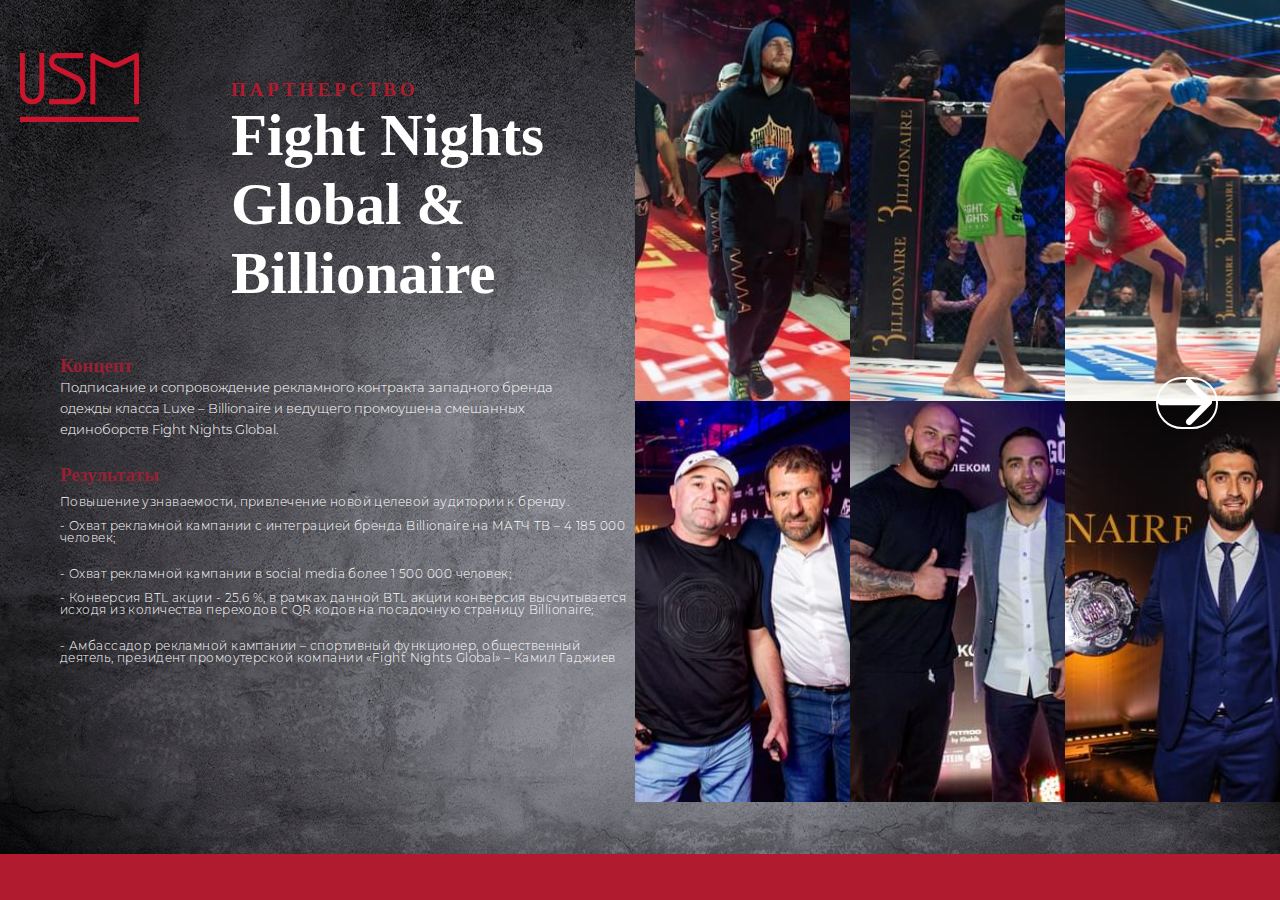
==== commit 67bd601d: "Add files via upload" ====
--- a/case.html
+++ b/case.html
@@ -60,17 +60,18 @@
             </div>
           </div>
         </div>
-        <div class="content_img_center delet_display">
+        <div class="content_img_center delet_display" onclick="minImg(this)">
           <div style="background-image:url(img/hoverImg/sl1.jpg); background-repeat: no-repeat; background-size: 100%;"
-            onclick="minImg(this)" class="center_img"></div>
+            class="center_img"></div>
         </div>
         <div class="img_case">
           <div class="hover_container_img">
 
             <div onclick="bigImg(this)" class="img_hover img_case"
-              style="background-image:url(img/hoverImg/sl1.jpg); background-position: 41% 20%; " id="img_case"></div>
+              style="background-image:url(img/hoverImg/sl1.jpg);    background-size: 308%; background-position: 41% 20%;background-repeat: no-repeat; "
+              id="img_case"></div>
             <div onclick="bigImg(this)" class="img_hover"
-              style="background-image:url(img/hoverImg/sl3.jpg); background-position: 41% 20%;background-repeat: no-repeat;"
+              style="background-image:url(img/hoverImg/sl3.jpg);    background-size: 308%; background-position: 41% 20%;background-repeat: no-repeat;"
               id="img_case1"></div>
             <div onclick="bigImg(this)" class="img_hover"
               style="background-image:url(img/hoverImg/sl4.jpg); background-position: 41% 20%;background-repeat: no-repeat;"
@@ -79,11 +80,11 @@
               style="background-image:url(img/hoverImg/sl7.jpg); background-position: 41% 20%;background-repeat: no-repeat;"
               id="img_case3"></div>
             <div onclick="bigImg(this)" class="img_hover"
-              style="background-image:url(img/hoverImg/sl10.jpg); background-position: 41% 20%;background-repeat: no-repeat;"
+              style="background-image:url(img/hoverImg/sl10.jpg);    background-size: 308%; background-position: 41% 20%;background-repeat: no-repeat;"
               id="img_case4">
             </div>
             <div onclick="bigImg(this)" class="img_hover"
-              style="background-image:url(img/hoverImg/sl16.jpg); background-position: 41% 20%;background-repeat: no-repeat;"
+              style="background-image:url(img/hoverImg/sl16.jpg);    background-size: 308%; background-position: 41% 20%;background-repeat: no-repeat;"
               id="img_case5">
             </div>
           </div>
--- a/css/style.min.css
+++ b/css/style.min.css
@@ -6,4 +6,4 @@
  *//*! normalize.css v5.0.0 | MIT License | github.com/necolas/normalize.css */html{font-family:sans-serif;line-height:1.15;-ms-text-size-adjust:100%;-webkit-text-size-adjust:100%}body{margin:0}article,aside,footer,header,nav,section{display:block}h1{font-size:2em;margin:.67em 0}figcaption,figure,main{display:block}figure{margin:1em 40px}hr{-webkit-box-sizing:content-box;box-sizing:content-box;height:0;overflow:visible}pre{font-family:monospace,monospace;font-size:1em}a{background-color:transparent;-webkit-text-decoration-skip:objects}a:active,a:hover{outline-width:0}abbr[title]{border-bottom:none;text-decoration:underline;-webkit-text-decoration:underline dotted;text-decoration:underline dotted}b,strong{font-weight:inherit}b,strong{font-weight:bolder}code,kbd,samp{font-family:monospace,monospace;font-size:1em}dfn{font-style:italic}mark{background-color:#ff0;color:#000}small{font-size:80%}sub,sup{font-size:75%;line-height:0;position:relative;vertical-align:baseline}sub{bottom:-.25em}sup{top:-.5em}audio,video{display:inline-block}audio:not([controls]){display:none;height:0}img{border-style:none}svg:not(:root){overflow:hidden}button,input,optgroup,select,textarea{font-family:sans-serif;font-size:100%;line-height:1.15;margin:0}button,input{overflow:visible}button,select{text-transform:none}[type=reset],[type=submit],button,html [type=button]{-webkit-appearance:button}[type=button]::-moz-focus-inner,[type=reset]::-moz-focus-inner,[type=submit]::-moz-focus-inner,button::-moz-focus-inner{border-style:none;padding:0}[type=button]:-moz-focusring,[type=reset]:-moz-focusring,[type=submit]:-moz-focusring,button:-moz-focusring{outline:1px dotted ButtonText}fieldset{border:1px solid silver;margin:0 2px;padding:.35em .625em .75em}legend{-webkit-box-sizing:border-box;box-sizing:border-box;color:inherit;display:table;max-width:100%;padding:0;white-space:normal}progress{display:inline-block;vertical-align:baseline}textarea{overflow:auto}[type=checkbox],[type=radio]{-webkit-box-sizing:border-box;box-sizing:border-box;padding:0}[type=number]::-webkit-inner-spin-button,[type=number]::-webkit-outer-spin-button{height:auto}[type=search]{-webkit-appearance:textfield;outline-offset:-2px}[type=search]::-webkit-search-cancel-button,[type=search]::-webkit-search-decoration{-webkit-appearance:none}::-webkit-file-upload-button{-webkit-appearance:button;font:inherit}details,menu{display:block}summary{display:list-item}canvas{display:inline-block}template{display:none}[hidden]{display:none}html{-webkit-box-sizing:border-box;box-sizing:border-box}*,::after,::before{-webkit-box-sizing:inherit;box-sizing:inherit}@-ms-viewport{width:device-width}html{-ms-overflow-style:scrollbar;-webkit-tap-highlight-color:transparent}body{font-family:-apple-system,system-ui,BlinkMacSystemFont,"Segoe UI",Roboto,"Helvetica Neue",Arial,sans-serif;font-size:1rem;font-weight:400;line-height:1.5;color:#292b2c;background-color:#fff}[tabindex="-1"]:focus{outline:0!important}h1,h2,h3,h4,h5,h6{margin-top:0;margin-bottom:.5rem}p{margin-top:0;margin-bottom:1rem}abbr[data-original-title],abbr[title]{cursor:help}address{margin-bottom:1rem;font-style:normal;line-height:inherit}dl,ol,ul{margin-top:0;margin-bottom:1rem}ol ol,ol ul,ul ol,ul ul{margin-bottom:0}dt{font-weight:700}dd{margin-bottom:.5rem;margin-left:0}blockquote{margin:0 0 1rem}a{color:#0275d8;text-decoration:none}a:focus,a:hover{color:#014c8c;text-decoration:underline}a:not([href]):not([tabindex]){color:inherit;text-decoration:none}a:not([href]):not([tabindex]):focus,a:not([href]):not([tabindex]):hover{color:inherit;text-decoration:none}a:not([href]):not([tabindex]):focus{outline:0}pre{margin-top:0;margin-bottom:1rem;overflow:auto}figure{margin:0 0 1rem}img{vertical-align:middle}[role=button]{cursor:pointer}[role=button],a,area,button,input,label,select,summary,textarea{-ms-touch-action:manipulation;touch-action:manipulation}table{border-collapse:collapse;background-color:transparent}caption{padding-top:.75rem;padding-bottom:.75rem;color:#636c72;text-align:left;caption-side:bottom}th{text-align:left}label{display:inline-block;margin-bottom:.5rem}button:focus{outline:1px dotted;outline:5px auto -webkit-focus-ring-color}button,input,select,textarea{line-height:inherit}input[type=checkbox]:disabled,input[type=radio]:disabled{cursor:not-allowed}input[type=date],input[type=datetime-local],input[type=month],input[type=time]{-webkit-appearance:listbox}textarea{resize:vertical}fieldset{min-width:0;padding:0;margin:0;border:0}legend{display:block;width:100%;padding:0;margin-bottom:.5rem;font-size:1.5rem;line-height:inherit}input[type=search]{-webkit-appearance:none}output{display:inline-block}[hidden]{display:none!important}.h1,.h2,.h3,.h4,.h5,.h6,h1,h2,h3,h4,h5,h6{margin-bottom:.5rem;font-family:inherit;font-weight:500;line-height:1.1;color:inherit}.h1,h1{font-size:2.5rem}.h2,h2{font-size:2rem}.h3,h3{font-size:1.75rem}.h4,h4{font-size:1.5rem}.h5,h5{font-size:1.25rem}.h6,h6{font-size:1rem}.lead{font-size:1.25rem;font-weight:300}.display-1{font-size:6rem;font-weight:300;line-height:1.1}.display-2{font-size:5.5rem;font-weight:300;line-height:1.1}.display-3{font-size:4.5rem;font-weight:300;line-height:1.1}.display-4{font-size:3.5rem;font-weight:300;line-height:1.1}hr{margin-top:1rem;margin-bottom:1rem;border:0;border-top:1px solid rgba(0,0,0,.1)}.small,small{font-size:80%;font-weight:400}.mark,mark{padding:.2em;background-color:#fcf8e3}.list-unstyled{padding-left:0;list-style:none}.list-inline{padding-left:0;list-style:none}.list-inline-item{display:inline-block}.list-inline-item:not(:last-child){margin-right:5px}.initialism{font-size:90%;text-transform:uppercase}.blockquote{padding:.5rem 1rem;margin-bottom:1rem;font-size:1.25rem;border-left:.25rem solid #eceeef}.blockquote-footer{display:block;font-size:80%;color:#636c72}.blockquote-footer::before{content:"— "}.blockquote-reverse{padding-right:1rem;padding-left:0;text-align:right;border-right:.25rem solid #eceeef;border-left:0}.blockquote-reverse .blockquote-footer::before{content:""}.blockquote-reverse .blockquote-footer::after{content:" —"}.img-fluid{max-width:100%;height:auto}.img-thumbnail{padding:.25rem;background-color:#fff;border:1px solid #ddd;border-radius:.25rem;-webkit-transition:all .2s ease-in-out;-o-transition:all .2s ease-in-out;transition:all .2s ease-in-out;max-width:100%;height:auto}.figure{display:inline-block}.figure-img{margin-bottom:.5rem;line-height:1}.figure-caption{font-size:90%;color:#636c72}code,kbd,pre,samp{font-family:Menlo,Monaco,Consolas,"Liberation Mono","Courier New",monospace}code{padding:.2rem .4rem;font-size:90%;color:#bd4147;background-color:#f7f7f9;border-radius:.25rem}a>code{padding:0;color:inherit;background-color:inherit}kbd{padding:.2rem .4rem;font-size:90%;color:#fff;background-color:#292b2c;border-radius:.2rem}kbd kbd{padding:0;font-size:100%;font-weight:700}pre{display:block;margin-top:0;margin-bottom:1rem;font-size:90%;color:#292b2c}pre code{padding:0;font-size:inherit;color:inherit;background-color:transparent;border-radius:0}.pre-scrollable{max-height:340px;overflow-y:scroll}.container{position:relative;margin-left:auto;margin-right:auto;padding-right:15px;padding-left:15px}.container-fluid{position:relative;margin-left:auto;margin-right:auto;padding-right:15px;padding-left:15px}.row{display:-webkit-box;display:-ms-flexbox;display:flex;-ms-flex-wrap:wrap;flex-wrap:wrap;margin-right:-15px;margin-left:-15px}.no-gutters{margin-right:0;margin-left:0}.no-gutters>.col,.no-gutters>[class*=col-]{padding-right:0;padding-left:0}.col,.col-1,.col-10,.col-11,.col-12,.col-2,.col-3,.col-4,.col-5,.col-6,.col-7,.col-8,.col-9,.col-lg,.col-lg-1,.col-lg-10,.col-lg-11,.col-lg-12,.col-lg-2,.col-lg-3,.col-lg-4,.col-lg-5,.col-lg-6,.col-lg-7,.col-lg-8,.col-lg-9,.col-md,.col-md-1,.col-md-10,.col-md-11,.col-md-12,.col-md-2,.col-md-3,.col-md-4,.col-md-5,.col-md-6,.col-md-7,.col-md-8,.col-md-9,.col-sm,.col-sm-1,.col-sm-10,.col-sm-11,.col-sm-12,.col-sm-2,.col-sm-3,.col-sm-4,.col-sm-5,.col-sm-6,.col-sm-7,.col-sm-8,.col-sm-9,.col-xl,.col-xl-1,.col-xl-10,.col-xl-11,.col-xl-12,.col-xl-2,.col-xl-3,.col-xl-4,.col-xl-5,.col-xl-6,.col-xl-7,.col-xl-8,.col-xl-9{position:relative;width:100%;min-height:1px;padding-right:15px;padding-left:15px}.col{-ms-flex-preferred-size:0;flex-basis:0;-webkit-box-flex:1;-ms-flex-positive:1;flex-grow:1;max-width:100%}.col-auto{-webkit-box-flex:0;-ms-flex:0 0 auto;flex:0 0 auto;width:auto}.col-1{-webkit-box-flex:0;-ms-flex:0 0 8.333333%;flex:0 0 8.333333%;max-width:8.333333%}.col-2{-webkit-box-flex:0;-ms-flex:0 0 16.666667%;flex:0 0 16.666667%;max-width:16.666667%}.col-3{-webkit-box-flex:0;-ms-flex:0 0 25%;flex:0 0 25%;max-width:25%}.col-4{-webkit-box-flex:0;-ms-flex:0 0 33.333333%;flex:0 0 33.333333%;max-width:33.333333%}.col-5{-webkit-box-flex:0;-ms-flex:0 0 41.666667%;flex:0 0 41.666667%;max-width:41.666667%}.col-6{-webkit-box-flex:0;-ms-flex:0 0 50%;flex:0 0 50%;max-width:50%}.col-7{-webkit-box-flex:0;-ms-flex:0 0 58.333333%;flex:0 0 58.333333%;max-width:58.333333%}.col-8{-webkit-box-flex:0;-ms-flex:0 0 66.666667%;flex:0 0 66.666667%;max-width:66.666667%}.col-9{-webkit-box-flex:0;-ms-flex:0 0 75%;flex:0 0 75%;max-width:75%}.col-10{-webkit-box-flex:0;-ms-flex:0 0 83.333333%;flex:0 0 83.333333%;max-width:83.333333%}.col-11{-webkit-box-flex:0;-ms-flex:0 0 91.666667%;flex:0 0 91.666667%;max-width:91.666667%}.col-12{-webkit-box-flex:0;-ms-flex:0 0 100%;flex:0 0 100%;max-width:100%}.pull-0{right:auto}.pull-1{right:8.333333%}.pull-2{right:16.666667%}.pull-3{right:25%}.pull-4{right:33.333333%}.pull-5{right:41.666667%}.pull-6{right:50%}.pull-7{right:58.333333%}.pull-8{right:66.666667%}.pull-9{right:75%}.pull-10{right:83.333333%}.pull-11{right:91.666667%}.pull-12{right:100%}.push-0{left:auto}.push-1{left:8.333333%}.push-2{left:16.666667%}.push-3{left:25%}.push-4{left:33.333333%}.push-5{left:41.666667%}.push-6{left:50%}.push-7{left:58.333333%}.push-8{left:66.666667%}.push-9{left:75%}.push-10{left:83.333333%}.push-11{left:91.666667%}.push-12{left:100%}.offset-1{margin-left:8.333333%}.offset-2{margin-left:16.666667%}.offset-3{margin-left:25%}.offset-4{margin-left:33.333333%}.offset-5{margin-left:41.666667%}.offset-6{margin-left:50%}.offset-7{margin-left:58.333333%}.offset-8{margin-left:66.666667%}.offset-9{margin-left:75%}.offset-10{margin-left:83.333333%}.offset-11{margin-left:91.666667%}.table{width:100%;max-width:100%;margin-bottom:1rem}.table td,.table th{padding:.75rem;vertical-align:top;border-top:1px solid #eceeef}.table thead th{vertical-align:bottom;border-bottom:2px solid #eceeef}.table tbody+tbody{border-top:2px solid #eceeef}.table .table{background-color:#fff}.table-sm td,.table-sm th{padding:.3rem}.table-bordered{border:1px solid #eceeef}.table-bordered td,.table-bordered th{border:1px solid #eceeef}.table-bordered thead td,.table-bordered thead th{border-bottom-width:2px}.table-striped tbody tr:nth-of-type(odd){background-color:rgba(0,0,0,.05)}.table-hover tbody tr:hover{background-color:rgba(0,0,0,.075)}.table-active,.table-active>td,.table-active>th{background-color:rgba(0,0,0,.075)}.table-hover .table-active:hover{background-color:rgba(0,0,0,.075)}.table-hover .table-active:hover>td,.table-hover .table-active:hover>th{background-color:rgba(0,0,0,.075)}.table-success,.table-success>td,.table-success>th{background-color:#dff0d8}.table-hover .table-success:hover{background-color:#d0e9c6}.table-hover .table-success:hover>td,.table-hover .table-success:hover>th{background-color:#d0e9c6}.table-info,.table-info>td,.table-info>th{background-color:#d9edf7}.table-hover .table-info:hover{background-color:#c4e3f3}.table-hover .table-info:hover>td,.table-hover .table-info:hover>th{background-color:#c4e3f3}.table-warning,.table-warning>td,.table-warning>th{background-color:#fcf8e3}.table-hover .table-warning:hover{background-color:#faf2cc}.table-hover .table-warning:hover>td,.table-hover .table-warning:hover>th{background-color:#faf2cc}.table-danger,.table-danger>td,.table-danger>th{background-color:#f2dede}.table-hover .table-danger:hover{background-color:#ebcccc}.table-hover .table-danger:hover>td,.table-hover .table-danger:hover>th{background-color:#ebcccc}.thead-inverse th{color:#fff;background-color:#292b2c}.thead-default th{color:#464a4c;background-color:#eceeef}.table-inverse{color:#fff;background-color:#292b2c}.table-inverse td,.table-inverse th,.table-inverse thead th{border-color:#fff}.table-inverse.table-bordered{border:0}.table-responsive{display:block;width:100%;overflow-x:auto;-ms-overflow-style:-ms-autohiding-scrollbar}.table-responsive.table-bordered{border:0}.form-control{display:block;width:100%;padding:.5rem .75rem;font-size:1rem;line-height:1.25;color:#464a4c;background-color:#fff;background-image:none;-webkit-background-clip:padding-box;background-clip:padding-box;border:1px solid rgba(0,0,0,.15);border-radius:.25rem;-webkit-transition:border-color ease-in-out .15s,-webkit-box-shadow ease-in-out .15s;transition:border-color ease-in-out .15s,-webkit-box-shadow ease-in-out .15s;-o-transition:border-color ease-in-out .15s,box-shadow ease-in-out .15s;transition:border-color ease-in-out .15s,box-shadow ease-in-out .15s;transition:border-color ease-in-out .15s,box-shadow ease-in-out .15s,-webkit-box-shadow ease-in-out .15s}.form-control::-ms-expand{background-color:transparent;border:0}.form-control:focus{color:#464a4c;background-color:#fff;border-color:#5cb3fd;outline:0}.form-control::-webkit-input-placeholder{color:#636c72;opacity:1}.form-control::-moz-placeholder{color:#636c72;opacity:1}.form-control:-ms-input-placeholder{color:#636c72;opacity:1}.form-control::-ms-input-placeholder{color:#636c72;opacity:1}.form-control::placeholder{color:#636c72;opacity:1}.form-control:disabled,.form-control[readonly]{background-color:#eceeef;opacity:1}.form-control:disabled{cursor:not-allowed}select.form-control:not([size]):not([multiple]){height:calc(2.25rem + 2px)}select.form-control:focus::-ms-value{color:#464a4c;background-color:#fff}.form-control-file,.form-control-range{display:block}.col-form-label{padding-top:calc(.5rem - 1px * 2);padding-bottom:calc(.5rem - 1px * 2);margin-bottom:0}.col-form-label-lg{padding-top:calc(.75rem - 1px * 2);padding-bottom:calc(.75rem - 1px * 2);font-size:1.25rem}.col-form-label-sm{padding-top:calc(.25rem - 1px * 2);padding-bottom:calc(.25rem - 1px * 2);font-size:.875rem}.col-form-legend{padding-top:.5rem;padding-bottom:.5rem;margin-bottom:0;font-size:1rem}.form-control-static{padding-top:.5rem;padding-bottom:.5rem;margin-bottom:0;line-height:1.25;border:solid transparent;border-width:1px 0}.form-control-static.form-control-lg,.form-control-static.form-control-sm,.input-group-lg>.form-control-static.form-control,.input-group-lg>.form-control-static.input-group-addon,.input-group-lg>.input-group-btn>.form-control-static.btn,.input-group-sm>.form-control-static.form-control,.input-group-sm>.form-control-static.input-group-addon,.input-group-sm>.input-group-btn>.form-control-static.btn{padding-right:0;padding-left:0}.form-control-sm,.input-group-sm>.form-control,.input-group-sm>.input-group-addon,.input-group-sm>.input-group-btn>.btn{padding:.25rem .5rem;font-size:.875rem;border-radius:.2rem}.input-group-sm>.input-group-btn>select.btn:not([size]):not([multiple]),.input-group-sm>select.form-control:not([size]):not([multiple]),.input-group-sm>select.input-group-addon:not([size]):not([multiple]),select.form-control-sm:not([size]):not([multiple]){height:1.8125rem}.form-control-lg,.input-group-lg>.form-control,.input-group-lg>.input-group-addon,.input-group-lg>.input-group-btn>.btn{padding:.75rem 1.5rem;font-size:1.25rem;border-radius:.3rem}.input-group-lg>.input-group-btn>select.btn:not([size]):not([multiple]),.input-group-lg>select.form-control:not([size]):not([multiple]),.input-group-lg>select.input-group-addon:not([size]):not([multiple]),select.form-control-lg:not([size]):not([multiple]){height:3.166667rem}.form-group{margin-bottom:1rem}.form-text{display:block;margin-top:.25rem}.form-check{position:relative;display:block;margin-bottom:.5rem}.form-check.disabled .form-check-label{color:#636c72;cursor:not-allowed}.form-check-label{padding-left:1.25rem;margin-bottom:0;cursor:pointer}.form-check-input{position:absolute;margin-top:.25rem;margin-left:-1.25rem}.form-check-input:only-child{position:static}.form-check-inline{display:inline-block}.form-check-inline .form-check-label{vertical-align:middle}.form-check-inline+.form-check-inline{margin-left:.75rem}.form-control-feedback{margin-top:.25rem}.form-control-danger,.form-control-success,.form-control-warning{padding-right:2.25rem;background-repeat:no-repeat;background-position:center right .5625rem;background-size:1.125rem 1.125rem}.has-success .col-form-label,.has-success .custom-control,.has-success .form-check-label,.has-success .form-control-feedback,.has-success .form-control-label{color:#5cb85c}.has-success .form-control{border-color:#5cb85c}.has-success .input-group-addon{color:#5cb85c;border-color:#5cb85c;background-color:#eaf6ea}.has-success .form-control-success{background-image:url("data:image/svg+xml;charset=utf8,%3Csvg xmlns='//www.w3.org/2000/svg' viewBox='0 0 8 8'%3E%3Cpath fill='%235cb85c' d='M2.3 6.73L.6 4.53c-.4-1.04.46-1.4 1.1-.8l1.1 1.4 3.4-3.8c.6-.63 1.6-.27 1.2.7l-4 4.6c-.43.5-.8.4-1.1.1z'/%3E%3C/svg%3E")}.has-warning .col-form-label,.has-warning .custom-control,.has-warning .form-check-label,.has-warning .form-control-feedback,.has-warning .form-control-label{color:#f0ad4e}.has-warning .form-control{border-color:#f0ad4e}.has-warning .input-group-addon{color:#f0ad4e;border-color:#f0ad4e;background-color:#fff}.has-warning .form-control-warning{background-image:url("data:image/svg+xml;charset=utf8,%3Csvg xmlns='//www.w3.org/2000/svg' viewBox='0 0 8 8'%3E%3Cpath fill='%23f0ad4e' d='M4.4 5.324h-.8v-2.46h.8zm0 1.42h-.8V5.89h.8zM3.76.63L.04 7.075c-.115.2.016.425.26.426h7.397c.242 0 .372-.226.258-.426C6.726 4.924 5.47 2.79 4.253.63c-.113-.174-.39-.174-.494 0z'/%3E%3C/svg%3E")}.has-danger .col-form-label,.has-danger .custom-control,.has-danger .form-check-label,.has-danger .form-control-feedback,.has-danger .form-control-label{color:#d9534f}.has-danger .form-control{border-color:#d9534f}.has-danger .input-group-addon{color:#d9534f;border-color:#d9534f;background-color:#fdf7f7}.has-danger .form-control-danger{background-image:url("data:image/svg+xml;charset=utf8,%3Csvg xmlns='//www.w3.org/2000/svg' fill='%23d9534f' viewBox='-2 -2 7 7'%3E%3Cpath stroke='%23d9534f' d='M0 0l3 3m0-3L0 3'/%3E%3Ccircle r='.5'/%3E%3Ccircle cx='3' r='.5'/%3E%3Ccircle cy='3' r='.5'/%3E%3Ccircle cx='3' cy='3' r='.5'/%3E%3C/svg%3E")}.form-inline{display:-webkit-box;display:-ms-flexbox;display:flex;-ms-flex-flow:row wrap;-webkit-box-orient:horizontal;-webkit-box-direction:normal;flex-flow:row wrap;-webkit-box-align:center;-ms-flex-align:center;align-items:center}.form-inline .form-check{width:100%}.btn{display:inline-block;font-weight:400;line-height:1.25;text-align:center;white-space:nowrap;vertical-align:middle;-webkit-user-select:none;-moz-user-select:none;-ms-user-select:none;user-select:none;border:1px solid transparent;padding:.5rem 1rem;font-size:1rem;border-radius:.25rem;-webkit-transition:all .2s ease-in-out;-o-transition:all .2s ease-in-out;transition:all .2s ease-in-out}.btn:focus,.btn:hover{text-decoration:none}.btn.focus,.btn:focus{outline:0;-webkit-box-shadow:0 0 0 2px rgba(2,117,216,.25);box-shadow:0 0 0 2px rgba(2,117,216,.25)}.btn.disabled,.btn:disabled{cursor:not-allowed;opacity:.65}.btn.active,.btn:active{background-image:none}a.btn.disabled,fieldset[disabled] a.btn{pointer-events:none}.btn-primary{color:#fff;background-color:#0275d8;border-color:#0275d8}.btn-primary:hover{color:#fff;background-color:#025aa5;border-color:#01549b}.btn-primary.focus,.btn-primary:focus{-webkit-box-shadow:0 0 0 2px rgba(2,117,216,.5);box-shadow:0 0 0 2px rgba(2,117,216,.5)}.btn-primary.disabled,.btn-primary:disabled{background-color:#0275d8;border-color:#0275d8}.btn-primary.active,.btn-primary:active,.show>.btn-primary.dropdown-toggle{color:#fff;background-color:#025aa5;background-image:none;border-color:#01549b}.btn-secondary{color:#292b2c;background-color:#fff;border-color:#ccc}.btn-secondary:hover{color:#292b2c;background-color:#e6e6e6;border-color:#adadad}.btn-secondary.focus,.btn-secondary:focus{-webkit-box-shadow:0 0 0 2px rgba(204,204,204,.5);box-shadow:0 0 0 2px rgba(204,204,204,.5)}.btn-secondary.disabled,.btn-secondary:disabled{background-color:#fff;border-color:#ccc}.btn-secondary.active,.btn-secondary:active,.show>.btn-secondary.dropdown-toggle{color:#292b2c;background-color:#e6e6e6;background-image:none;border-color:#adadad}.btn-info{color:#fff;background-color:#5bc0de;border-color:#5bc0de}.btn-info:hover{color:#fff;background-color:#31b0d5;border-color:#2aabd2}.btn-info.focus,.btn-info:focus{-webkit-box-shadow:0 0 0 2px rgba(91,192,222,.5);box-shadow:0 0 0 2px rgba(91,192,222,.5)}.btn-info.disabled,.btn-info:disabled{background-color:#5bc0de;border-color:#5bc0de}.btn-info.active,.btn-info:active,.show>.btn-info.dropdown-toggle{color:#fff;background-color:#31b0d5;background-image:none;border-color:#2aabd2}.btn-success{color:#fff;background-color:#5cb85c;border-color:#5cb85c}.btn-success:hover{color:#fff;background-color:#449d44;border-color:#419641}.btn-success.focus,.btn-success:focus{-webkit-box-shadow:0 0 0 2px rgba(92,184,92,.5);box-shadow:0 0 0 2px rgba(92,184,92,.5)}.btn-success.disabled,.btn-success:disabled{background-color:#5cb85c;border-color:#5cb85c}.btn-success.active,.btn-success:active,.show>.btn-success.dropdown-toggle{color:#fff;background-color:#449d44;background-image:none;border-color:#419641}.btn-warning{color:#fff;background-color:#f0ad4e;border-color:#f0ad4e}.btn-warning:hover{color:#fff;background-color:#ec971f;border-color:#eb9316}.btn-warning.focus,.btn-warning:focus{-webkit-box-shadow:0 0 0 2px rgba(240,173,78,.5);box-shadow:0 0 0 2px rgba(240,173,78,.5)}.btn-warning.disabled,.btn-warning:disabled{background-color:#f0ad4e;border-color:#f0ad4e}.btn-warning.active,.btn-warning:active,.show>.btn-warning.dropdown-toggle{color:#fff;background-color:#ec971f;background-image:none;border-color:#eb9316}.btn-danger{color:#fff;background-color:#d9534f;border-color:#d9534f}.btn-danger:hover{color:#fff;background-color:#c9302c;border-color:#c12e2a}.btn-danger.focus,.btn-danger:focus{-webkit-box-shadow:0 0 0 2px rgba(217,83,79,.5);box-shadow:0 0 0 2px rgba(217,83,79,.5)}.btn-danger.disabled,.btn-danger:disabled{background-color:#d9534f;border-color:#d9534f}.btn-danger.active,.btn-danger:active,.show>.btn-danger.dropdown-toggle{color:#fff;background-color:#c9302c;background-image:none;border-color:#c12e2a}.btn-outline-primary{color:#0275d8;background-image:none;background-color:transparent;border-color:#0275d8}.btn-outline-primary:hover{color:#fff;background-color:#0275d8;border-color:#0275d8}.btn-outline-primary.focus,.btn-outline-primary:focus{-webkit-box-shadow:0 0 0 2px rgba(2,117,216,.5);box-shadow:0 0 0 2px rgba(2,117,216,.5)}.btn-outline-primary.disabled,.btn-outline-primary:disabled{color:#0275d8;background-color:transparent}.btn-outline-primary.active,.btn-outline-primary:active,.show>.btn-outline-primary.dropdown-toggle{color:#fff;background-color:#0275d8;border-color:#0275d8}.btn-outline-secondary{color:#ccc;background-image:none;background-color:transparent;border-color:#ccc}.btn-outline-secondary:hover{color:#fff;background-color:#ccc;border-color:#ccc}.btn-outline-secondary.focus,.btn-outline-secondary:focus{-webkit-box-shadow:0 0 0 2px rgba(204,204,204,.5);box-shadow:0 0 0 2px rgba(204,204,204,.5)}.btn-outline-secondary.disabled,.btn-outline-secondary:disabled{color:#ccc;background-color:transparent}.btn-outline-secondary.active,.btn-outline-secondary:active,.show>.btn-outline-secondary.dropdown-toggle{color:#fff;background-color:#ccc;border-color:#ccc}.btn-outline-info{color:#5bc0de;background-image:none;background-color:transparent;border-color:#5bc0de}.btn-outline-info:hover{color:#fff;background-color:#5bc0de;border-color:#5bc0de}.btn-outline-info.focus,.btn-outline-info:focus{-webkit-box-shadow:0 0 0 2px rgba(91,192,222,.5);box-shadow:0 0 0 2px rgba(91,192,222,.5)}.btn-outline-info.disabled,.btn-outline-info:disabled{color:#5bc0de;background-color:transparent}.btn-outline-info.active,.btn-outline-info:active,.show>.btn-outline-info.dropdown-toggle{color:#fff;background-color:#5bc0de;border-color:#5bc0de}.btn-outline-success{color:#5cb85c;background-image:none;background-color:transparent;border-color:#5cb85c}.btn-outline-success:hover{color:#fff;background-color:#5cb85c;border-color:#5cb85c}.btn-outline-success.focus,.btn-outline-success:focus{-webkit-box-shadow:0 0 0 2px rgba(92,184,92,.5);box-shadow:0 0 0 2px rgba(92,184,92,.5)}.btn-outline-success.disabled,.btn-outline-success:disabled{color:#5cb85c;background-color:transparent}.btn-outline-success.active,.btn-outline-success:active,.show>.btn-outline-success.dropdown-toggle{color:#fff;background-color:#5cb85c;border-color:#5cb85c}.btn-outline-warning{color:#f0ad4e;background-image:none;background-color:transparent;border-color:#f0ad4e}.btn-outline-warning:hover{color:#fff;background-color:#f0ad4e;border-color:#f0ad4e}.btn-outline-warning.focus,.btn-outline-warning:focus{-webkit-box-shadow:0 0 0 2px rgba(240,173,78,.5);box-shadow:0 0 0 2px rgba(240,173,78,.5)}.btn-outline-warning.disabled,.btn-outline-warning:disabled{color:#f0ad4e;background-color:transparent}.btn-outline-warning.active,.btn-outline-warning:active,.show>.btn-outline-warning.dropdown-toggle{color:#fff;background-color:#f0ad4e;border-color:#f0ad4e}.btn-outline-danger{color:#d9534f;background-image:none;background-color:transparent;border-color:#d9534f}.btn-outline-danger:hover{color:#fff;background-color:#d9534f;border-color:#d9534f}.btn-outline-danger.focus,.btn-outline-danger:focus{-webkit-box-shadow:0 0 0 2px rgba(217,83,79,.5);box-shadow:0 0 0 2px rgba(217,83,79,.5)}.btn-outline-danger.disabled,.btn-outline-danger:disabled{color:#d9534f;background-color:transparent}.btn-outline-danger.active,.btn-outline-danger:active,.show>.btn-outline-danger.dropdown-toggle{color:#fff;background-color:#d9534f;border-color:#d9534f}.btn-link{font-weight:400;color:#0275d8;border-radius:0}.btn-link,.btn-link.active,.btn-link:active,.btn-link:disabled{background-color:transparent}.btn-link,.btn-link:active,.btn-link:focus{border-color:transparent}.btn-link:hover{border-color:transparent}.btn-link:focus,.btn-link:hover{color:#014c8c;text-decoration:underline;background-color:transparent}.btn-link:disabled{color:#636c72}.btn-link:disabled:focus,.btn-link:disabled:hover{text-decoration:none}.btn-group-lg>.btn,.btn-lg{padding:.75rem 1.5rem;font-size:1.25rem;border-radius:.3rem}.btn-group-sm>.btn,.btn-sm{padding:.25rem .5rem;font-size:.875rem;border-radius:.2rem}.btn-block{display:block;width:100%}.btn-block+.btn-block{margin-top:.5rem}input[type=button].btn-block,input[type=reset].btn-block,input[type=submit].btn-block{width:100%}.fade{opacity:0;-webkit-transition:opacity .15s linear;-o-transition:opacity .15s linear;transition:opacity .15s linear}.fade.show{opacity:1}.collapse{display:none}.collapse.show{display:block}tr.collapse.show{display:table-row}tbody.collapse.show{display:table-row-group}.collapsing{position:relative;height:0;overflow:hidden;-webkit-transition:height .35s ease;-o-transition:height .35s ease;transition:height .35s ease}.dropdown,.dropup{position:relative}.dropdown-toggle::after{display:inline-block;width:0;height:0;margin-left:.3em;vertical-align:middle;content:"";border-top:.3em solid;border-right:.3em solid transparent;border-left:.3em solid transparent}.dropdown-toggle:focus{outline:0}.dropup .dropdown-toggle::after{border-top:0;border-bottom:.3em solid}.dropdown-menu{position:absolute;top:100%;left:0;z-index:1000;display:none;float:left;min-width:10rem;padding:.5rem 0;margin:.125rem 0 0;font-size:1rem;color:#292b2c;text-align:left;list-style:none;background-color:#fff;-webkit-background-clip:padding-box;background-clip:padding-box;border:1px solid rgba(0,0,0,.15);border-radius:.25rem}.dropdown-divider{height:1px;margin:.5rem 0;overflow:hidden;background-color:#eceeef}.dropdown-item{display:block;width:100%;padding:3px 1.5rem;clear:both;font-weight:400;color:#292b2c;text-align:inherit;white-space:nowrap;background:0 0;border:0}.dropdown-item:focus,.dropdown-item:hover{color:#1d1e1f;text-decoration:none;background-color:#f7f7f9}.dropdown-item.active,.dropdown-item:active{color:#fff;text-decoration:none;background-color:#0275d8}.dropdown-item.disabled,.dropdown-item:disabled{color:#636c72;cursor:not-allowed;background-color:transparent}.show>.dropdown-menu{display:block}.show>a{outline:0}.dropdown-menu-right{right:0;left:auto}.dropdown-menu-left{right:auto;left:0}.dropdown-header{display:block;padding:.5rem 1.5rem;margin-bottom:0;font-size:.875rem;color:#636c72;white-space:nowrap}.dropdown-backdrop{position:fixed;top:0;right:0;bottom:0;left:0;z-index:990}.dropup .dropdown-menu{top:auto;bottom:100%;margin-bottom:.125rem}.btn-group,.btn-group-vertical{position:relative;display:-webkit-inline-box;display:-ms-inline-flexbox;display:inline-flex;vertical-align:middle}.btn-group-vertical>.btn,.btn-group>.btn{position:relative;-webkit-box-flex:0;-ms-flex:0 1 auto;flex:0 1 auto}.btn-group-vertical>.btn:hover,.btn-group>.btn:hover{z-index:2}.btn-group-vertical>.btn.active,.btn-group-vertical>.btn:active,.btn-group-vertical>.btn:focus,.btn-group>.btn.active,.btn-group>.btn:active,.btn-group>.btn:focus{z-index:2}.btn-group .btn+.btn,.btn-group .btn+.btn-group,.btn-group .btn-group+.btn,.btn-group .btn-group+.btn-group,.btn-group-vertical .btn+.btn,.btn-group-vertical .btn+.btn-group,.btn-group-vertical .btn-group+.btn,.btn-group-vertical .btn-group+.btn-group{margin-left:-1px}.btn-toolbar{display:-webkit-box;display:-ms-flexbox;display:flex;-webkit-box-pack:start;-ms-flex-pack:start;justify-content:flex-start}.btn-toolbar .input-group{width:auto}.btn-group>.btn:not(:first-child):not(:last-child):not(.dropdown-toggle){border-radius:0}.btn-group>.btn:first-child{margin-left:0}.btn-group>.btn:first-child:not(:last-child):not(.dropdown-toggle){border-bottom-right-radius:0;border-top-right-radius:0}.btn-group>.btn:last-child:not(:first-child),.btn-group>.dropdown-toggle:not(:first-child){border-bottom-left-radius:0;border-top-left-radius:0}.btn-group>.btn-group{float:left}.btn-group>.btn-group:not(:first-child):not(:last-child)>.btn{border-radius:0}.btn-group>.btn-group:first-child:not(:last-child)>.btn:last-child,.btn-group>.btn-group:first-child:not(:last-child)>.dropdown-toggle{border-bottom-right-radius:0;border-top-right-radius:0}.btn-group>.btn-group:last-child:not(:first-child)>.btn:first-child{border-bottom-left-radius:0;border-top-left-radius:0}.btn-group .dropdown-toggle:active,.btn-group.open .dropdown-toggle{outline:0}.btn+.dropdown-toggle-split{padding-right:.75rem;padding-left:.75rem}.btn+.dropdown-toggle-split::after{margin-left:0}.btn-group-sm>.btn+.dropdown-toggle-split,.btn-sm+.dropdown-toggle-split{padding-right:.375rem;padding-left:.375rem}.btn-group-lg>.btn+.dropdown-toggle-split,.btn-lg+.dropdown-toggle-split{padding-right:1.125rem;padding-left:1.125rem}.btn-group-vertical{display:-webkit-inline-box;display:-ms-inline-flexbox;display:inline-flex;-webkit-box-orient:vertical;-webkit-box-direction:normal;-ms-flex-direction:column;flex-direction:column;-webkit-box-align:start;-ms-flex-align:start;align-items:flex-start;-webkit-box-pack:center;-ms-flex-pack:center;justify-content:center}.btn-group-vertical .btn,.btn-group-vertical .btn-group{width:100%}.btn-group-vertical>.btn+.btn,.btn-group-vertical>.btn+.btn-group,.btn-group-vertical>.btn-group+.btn,.btn-group-vertical>.btn-group+.btn-group{margin-top:-1px;margin-left:0}.btn-group-vertical>.btn:not(:first-child):not(:last-child){border-radius:0}.btn-group-vertical>.btn:first-child:not(:last-child){border-bottom-right-radius:0;border-bottom-left-radius:0}.btn-group-vertical>.btn:last-child:not(:first-child){border-top-right-radius:0;border-top-left-radius:0}.btn-group-vertical>.btn-group:not(:first-child):not(:last-child)>.btn{border-radius:0}.btn-group-vertical>.btn-group:first-child:not(:last-child)>.btn:last-child,.btn-group-vertical>.btn-group:first-child:not(:last-child)>.dropdown-toggle{border-bottom-right-radius:0;border-bottom-left-radius:0}.btn-group-vertical>.btn-group:last-child:not(:first-child)>.btn:first-child{border-top-right-radius:0;border-top-left-radius:0}[data-toggle=buttons]>.btn input[type=checkbox],[data-toggle=buttons]>.btn input[type=radio],[data-toggle=buttons]>.btn-group>.btn input[type=checkbox],[data-toggle=buttons]>.btn-group>.btn input[type=radio]{position:absolute;clip:rect(0,0,0,0);pointer-events:none}.input-group{position:relative;display:-webkit-box;display:-ms-flexbox;display:flex;width:100%}.input-group .form-control{position:relative;z-index:2;-webkit-box-flex:1;-ms-flex:1 1 auto;flex:1 1 auto;width:1%;margin-bottom:0}.input-group .form-control:active,.input-group .form-control:focus,.input-group .form-control:hover{z-index:3}.input-group .form-control,.input-group-addon,.input-group-btn{display:-webkit-box;display:-ms-flexbox;display:flex;-webkit-box-orient:vertical;-webkit-box-direction:normal;-ms-flex-direction:column;flex-direction:column;-webkit-box-pack:center;-ms-flex-pack:center;justify-content:center}.input-group .form-control:not(:first-child):not(:last-child),.input-group-addon:not(:first-child):not(:last-child),.input-group-btn:not(:first-child):not(:last-child){border-radius:0}.input-group-addon,.input-group-btn{white-space:nowrap;vertical-align:middle}.input-group-addon{padding:.5rem .75rem;margin-bottom:0;font-size:1rem;font-weight:400;line-height:1.25;color:#464a4c;text-align:center;background-color:#eceeef;border:1px solid rgba(0,0,0,.15);border-radius:.25rem}.input-group-addon.form-control-sm,.input-group-sm>.input-group-addon,.input-group-sm>.input-group-btn>.input-group-addon.btn{padding:.25rem .5rem;font-size:.875rem;border-radius:.2rem}.input-group-addon.form-control-lg,.input-group-lg>.input-group-addon,.input-group-lg>.input-group-btn>.input-group-addon.btn{padding:.75rem 1.5rem;font-size:1.25rem;border-radius:.3rem}.input-group-addon input[type=checkbox],.input-group-addon input[type=radio]{margin-top:0}.input-group .form-control:not(:last-child),.input-group-addon:not(:last-child),.input-group-btn:not(:first-child)>.btn-group:not(:last-child)>.btn,.input-group-btn:not(:first-child)>.btn:not(:last-child):not(.dropdown-toggle),.input-group-btn:not(:last-child)>.btn,.input-group-btn:not(:last-child)>.btn-group>.btn,.input-group-btn:not(:last-child)>.dropdown-toggle{border-bottom-right-radius:0;border-top-right-radius:0}.input-group-addon:not(:last-child){border-right:0}.input-group .form-control:not(:first-child),.input-group-addon:not(:first-child),.input-group-btn:not(:first-child)>.btn,.input-group-btn:not(:first-child)>.btn-group>.btn,.input-group-btn:not(:first-child)>.dropdown-toggle,.input-group-btn:not(:last-child)>.btn-group:not(:first-child)>.btn,.input-group-btn:not(:last-child)>.btn:not(:first-child){border-bottom-left-radius:0;border-top-left-radius:0}.form-control+.input-group-addon:not(:first-child){border-left:0}.input-group-btn{position:relative;font-size:0;white-space:nowrap}.input-group-btn>.btn{position:relative;-webkit-box-flex:1;-ms-flex:1 1 0%;flex:1 1 0%}.input-group-btn>.btn+.btn{margin-left:-1px}.input-group-btn>.btn:active,.input-group-btn>.btn:focus,.input-group-btn>.btn:hover{z-index:3}.input-group-btn:not(:last-child)>.btn,.input-group-btn:not(:last-child)>.btn-group{margin-right:-1px}.input-group-btn:not(:first-child)>.btn,.input-group-btn:not(:first-child)>.btn-group{z-index:2;margin-left:-1px}.input-group-btn:not(:first-child)>.btn-group:active,.input-group-btn:not(:first-child)>.btn-group:focus,.input-group-btn:not(:first-child)>.btn-group:hover,.input-group-btn:not(:first-child)>.btn:active,.input-group-btn:not(:first-child)>.btn:focus,.input-group-btn:not(:first-child)>.btn:hover{z-index:3}.custom-control{position:relative;display:-webkit-inline-box;display:-ms-inline-flexbox;display:inline-flex;min-height:1.5rem;padding-left:1.5rem;margin-right:1rem;cursor:pointer}.custom-control-input{position:absolute;z-index:-1;opacity:0}.custom-control-input:checked~.custom-control-indicator{color:#fff;background-color:#0275d8}.custom-control-input:focus~.custom-control-indicator{-webkit-box-shadow:0 0 0 1px #fff,0 0 0 3px #0275d8;box-shadow:0 0 0 1px #fff,0 0 0 3px #0275d8}.custom-control-input:active~.custom-control-indicator{color:#fff;background-color:#8fcafe}.custom-control-input:disabled~.custom-control-indicator{cursor:not-allowed;background-color:#eceeef}.custom-control-input:disabled~.custom-control-description{color:#636c72;cursor:not-allowed}.custom-control-indicator{position:absolute;top:.25rem;left:0;display:block;width:1rem;height:1rem;pointer-events:none;-webkit-user-select:none;-moz-user-select:none;-ms-user-select:none;user-select:none;background-color:#ddd;background-repeat:no-repeat;background-position:center center;background-size:50% 50%}.custom-checkbox .custom-control-indicator{border-radius:.25rem}.custom-checkbox .custom-control-input:checked~.custom-control-indicator{background-image:url("data:image/svg+xml;charset=utf8,%3Csvg xmlns='//www.w3.org/2000/svg' viewBox='0 0 8 8'%3E%3Cpath fill='%23fff' d='M6.564.75l-3.59 3.612-1.538-1.55L0 4.26 2.974 7.25 8 2.193z'/%3E%3C/svg%3E")}.custom-checkbox .custom-control-input:indeterminate~.custom-control-indicator{background-color:#0275d8;background-image:url("data:image/svg+xml;charset=utf8,%3Csvg xmlns='//www.w3.org/2000/svg' viewBox='0 0 4 4'%3E%3Cpath stroke='%23fff' d='M0 2h4'/%3E%3C/svg%3E")}.custom-radio .custom-control-indicator{border-radius:50%}.custom-radio .custom-control-input:checked~.custom-control-indicator{background-image:url("data:image/svg+xml;charset=utf8,%3Csvg xmlns='//www.w3.org/2000/svg' viewBox='-4 -4 8 8'%3E%3Ccircle r='3' fill='%23fff'/%3E%3C/svg%3E")}.custom-controls-stacked{display:-webkit-box;display:-ms-flexbox;display:flex;-webkit-box-orient:vertical;-webkit-box-direction:normal;-ms-flex-direction:column;flex-direction:column}.custom-controls-stacked .custom-control{margin-bottom:.25rem}.custom-controls-stacked .custom-control+.custom-control{margin-left:0}.custom-select{display:inline-block;max-width:100%;height:calc(2.25rem + 2px);padding:.375rem 1.75rem .375rem .75rem;line-height:1.25;color:#464a4c;vertical-align:middle;background:#fff url("data:image/svg+xml;charset=utf8,%3Csvg xmlns='//www.w3.org/2000/svg' viewBox='0 0 4 5'%3E%3Cpath fill='%23333' d='M2 0L0 2h4zm0 5L0 3h4z'/%3E%3C/svg%3E") no-repeat right .75rem center;background-size:8px 10px;border:1px solid rgba(0,0,0,.15);border-radius:.25rem;-moz-appearance:none;-webkit-appearance:none}.custom-select:focus{border-color:#5cb3fd;outline:0}.custom-select:focus::-ms-value{color:#464a4c;background-color:#fff}.custom-select:disabled{color:#636c72;cursor:not-allowed;background-color:#eceeef}.custom-select::-ms-expand{opacity:0}.custom-select-sm{padding-top:.375rem;padding-bottom:.375rem;font-size:75%}.custom-file{position:relative;display:inline-block;max-width:100%;height:2.5rem;margin-bottom:0;cursor:pointer}.custom-file-input{min-width:14rem;max-width:100%;height:2.5rem;margin:0;opacity:0}.custom-file-control{position:absolute;top:0;right:0;left:0;z-index:5;height:2.5rem;padding:.5rem 1rem;line-height:1.5;color:#464a4c;pointer-events:none;-webkit-user-select:none;-moz-user-select:none;-ms-user-select:none;user-select:none;background-color:#fff;border:1px solid rgba(0,0,0,.15);border-radius:.25rem}.custom-file-control:lang(en)::after{content:"Choose file..."}.custom-file-control::before{position:absolute;top:-1px;right:-1px;bottom:-1px;z-index:6;display:block;height:2.5rem;padding:.5rem 1rem;line-height:1.5;color:#464a4c;background-color:#eceeef;border:1px solid rgba(0,0,0,.15);border-radius:0 .25rem .25rem 0}.custom-file-control:lang(en)::before{content:"Browse"}.nav{display:-webkit-box;display:-ms-flexbox;display:flex;padding-left:0;margin-bottom:0;list-style:none}.nav-link{display:block;padding:.5em 1em}.nav-link:focus,.nav-link:hover{text-decoration:none}.nav-link.disabled{color:#636c72;cursor:not-allowed}.nav-tabs{border-bottom:1px solid #ddd}.nav-tabs .nav-item{margin-bottom:-1px}.nav-tabs .nav-link{border:1px solid transparent;border-top-right-radius:.25rem;border-top-left-radius:.25rem}.nav-tabs .nav-link:focus,.nav-tabs .nav-link:hover{border-color:#eceeef #eceeef #ddd}.nav-tabs .nav-link.disabled{color:#636c72;background-color:transparent;border-color:transparent}.nav-tabs .nav-item.show .nav-link,.nav-tabs .nav-link.active{color:#464a4c;background-color:#fff;border-color:#ddd #ddd #fff}.nav-tabs .dropdown-menu{margin-top:-1px;border-top-right-radius:0;border-top-left-radius:0}.nav-pills .nav-link{border-radius:.25rem}.nav-pills .nav-item.show .nav-link,.nav-pills .nav-link.active{color:#fff;cursor:default;background-color:#0275d8}.nav-fill .nav-item{-webkit-box-flex:1;-ms-flex:1 1 auto;flex:1 1 auto;text-align:center}.nav-justified .nav-item{-webkit-box-flex:1;-ms-flex:1 1 100%;flex:1 1 100%;text-align:center}.tab-content>.tab-pane{display:none}.tab-content>.active{display:block}.navbar{position:relative;display:-webkit-box;display:-ms-flexbox;display:flex;-webkit-box-orient:vertical;-webkit-box-direction:normal;-ms-flex-direction:column;flex-direction:column;padding:.5rem 1rem}.navbar-brand{display:inline-block;padding-top:.25rem;padding-bottom:.25rem;margin-right:1rem;font-size:1.25rem;line-height:inherit;white-space:nowrap}.navbar-brand:focus,.navbar-brand:hover{text-decoration:none}.navbar-nav{display:-webkit-box;display:-ms-flexbox;display:flex;-webkit-box-orient:vertical;-webkit-box-direction:normal;-ms-flex-direction:column;flex-direction:column;padding-left:0;margin-bottom:0;list-style:none}.navbar-nav .nav-link{padding-right:0;padding-left:0}.navbar-text{display:inline-block;padding-top:.425rem;padding-bottom:.425rem}.navbar-toggler{-webkit-align-self:flex-start;-ms-flex-item-align:start;align-self:flex-start;padding:.25rem .75rem;font-size:1.25rem;line-height:1;background:0 0;border:1px solid transparent;border-radius:.25rem}.navbar-toggler:focus,.navbar-toggler:hover{text-decoration:none}.navbar-toggler-icon{display:inline-block;width:1.5em;height:1.5em;vertical-align:middle;content:"";background:no-repeat center center;background-size:100% 100%}.navbar-toggler-left{position:absolute;left:1rem}.navbar-toggler-right{position:absolute;right:1rem}.navbar-toggleable-xl{-webkit-box-orient:horizontal;-webkit-box-direction:normal;-ms-flex-direction:row;flex-direction:row;-ms-flex-wrap:nowrap;flex-wrap:nowrap;-webkit-box-align:center;-ms-flex-align:center;align-items:center}.navbar-toggleable-xl .navbar-nav .dropdown-menu{position:static;float:none}.navbar-toggleable-xl>.container{padding-right:0;padding-left:0}.navbar-toggleable-xl .navbar-nav{-webkit-box-orient:horizontal;-webkit-box-direction:normal;-ms-flex-direction:row;flex-direction:row}.navbar-toggleable-xl .navbar-nav .nav-link{padding-right:.5rem;padding-left:.5rem}.navbar-toggleable-xl>.container{display:-webkit-box;display:-ms-flexbox;display:flex;-ms-flex-wrap:nowrap;flex-wrap:nowrap;-webkit-box-align:center;-ms-flex-align:center;align-items:center}.navbar-toggleable-xl .navbar-collapse{display:-webkit-box!important;display:-ms-flexbox!important;display:flex!important;width:100%}.navbar-toggleable-xl .navbar-toggler{display:none}.navbar-light .navbar-brand,.navbar-light .navbar-toggler{color:rgba(0,0,0,.9)}.navbar-light .navbar-brand:focus,.navbar-light .navbar-brand:hover,.navbar-light .navbar-toggler:focus,.navbar-light .navbar-toggler:hover{color:rgba(0,0,0,.9)}.navbar-light .navbar-nav .nav-link{color:rgba(0,0,0,.5)}.navbar-light .navbar-nav .nav-link:focus,.navbar-light .navbar-nav .nav-link:hover{color:rgba(0,0,0,.7)}.navbar-light .navbar-nav .nav-link.disabled{color:rgba(0,0,0,.3)}.navbar-light .navbar-nav .active>.nav-link,.navbar-light .navbar-nav .nav-link.active,.navbar-light .navbar-nav .nav-link.open,.navbar-light .navbar-nav .open>.nav-link{color:rgba(0,0,0,.9)}.navbar-light .navbar-toggler{border-color:rgba(0,0,0,.1)}.navbar-light .navbar-toggler-icon{background-image:url("data:image/svg+xml;charset=utf8,%3Csvg viewBox='0 0 32 32' xmlns='//www.w3.org/2000/svg'%3E%3Cpath stroke='rgba(0, 0, 0, 0.5)' stroke-width='2' stroke-linecap='round' stroke-miterlimit='10' d='M4 8h24M4 16h24M4 24h24'/%3E%3C/svg%3E")}.navbar-light .navbar-text{color:rgba(0,0,0,.5)}.navbar-inverse .navbar-brand,.navbar-inverse .navbar-toggler{color:#fff}.navbar-inverse .navbar-brand:focus,.navbar-inverse .navbar-brand:hover,.navbar-inverse .navbar-toggler:focus,.navbar-inverse .navbar-toggler:hover{color:#fff}.navbar-inverse .navbar-nav .nav-link{color:rgba(255,255,255,.5)}.navbar-inverse .navbar-nav .nav-link:focus,.navbar-inverse .navbar-nav .nav-link:hover{color:rgba(255,255,255,.75)}.navbar-inverse .navbar-nav .nav-link.disabled{color:rgba(255,255,255,.25)}.navbar-inverse .navbar-nav .active>.nav-link,.navbar-inverse .navbar-nav .nav-link.active,.navbar-inverse .navbar-nav .nav-link.open,.navbar-inverse .navbar-nav .open>.nav-link{color:#fff}.navbar-inverse .navbar-toggler{border-color:rgba(255,255,255,.1)}.navbar-inverse .navbar-toggler-icon{background-image:url("data:image/svg+xml;charset=utf8,%3Csvg viewBox='0 0 32 32' xmlns='//www.w3.org/2000/svg'%3E%3Cpath stroke='rgba(255, 255, 255, 0.5)' stroke-width='2' stroke-linecap='round' stroke-miterlimit='10' d='M4 8h24M4 16h24M4 24h24'/%3E%3C/svg%3E")}.navbar-inverse .navbar-text{color:rgba(255,255,255,.5)}.card{position:relative;display:-webkit-box;display:-ms-flexbox;display:flex;-webkit-box-orient:vertical;-webkit-box-direction:normal;-ms-flex-direction:column;flex-direction:column;background-color:#fff;border:1px solid rgba(0,0,0,.125);border-radius:.25rem}.card-block{-webkit-box-flex:1;-ms-flex:1 1 auto;flex:1 1 auto;padding:1.25rem}.card-title{margin-bottom:.75rem}.card-subtitle{margin-top:-.375rem;margin-bottom:0}.card-text:last-child{margin-bottom:0}.card-link:hover{text-decoration:none}.card-link+.card-link{margin-left:1.25rem}.card>.list-group:first-child .list-group-item:first-child{border-top-right-radius:.25rem;border-top-left-radius:.25rem}.card>.list-group:last-child .list-group-item:last-child{border-bottom-right-radius:.25rem;border-bottom-left-radius:.25rem}.card-header{padding:.75rem 1.25rem;margin-bottom:0;background-color:#f7f7f9;border-bottom:1px solid rgba(0,0,0,.125)}.card-header:first-child{border-radius:calc(.25rem - 1px) calc(.25rem - 1px) 0 0}.card-footer{padding:.75rem 1.25rem;background-color:#f7f7f9;border-top:1px solid rgba(0,0,0,.125)}.card-footer:last-child{border-radius:0 0 calc(.25rem - 1px) calc(.25rem - 1px)}.card-header-tabs{margin-right:-.625rem;margin-bottom:-.75rem;margin-left:-.625rem;border-bottom:0}.card-header-pills{margin-right:-.625rem;margin-left:-.625rem}.card-primary{background-color:#0275d8;border-color:#0275d8}.card-primary .card-footer,.card-primary .card-header{background-color:transparent}.card-success{background-color:#5cb85c;border-color:#5cb85c}.card-success .card-footer,.card-success .card-header{background-color:transparent}.card-info{background-color:#5bc0de;border-color:#5bc0de}.card-info .card-footer,.card-info .card-header{background-color:transparent}.card-warning{background-color:#f0ad4e;border-color:#f0ad4e}.card-warning .card-footer,.card-warning .card-header{background-color:transparent}.card-danger{background-color:#d9534f;border-color:#d9534f}.card-danger .card-footer,.card-danger .card-header{background-color:transparent}.card-outline-primary{background-color:transparent;border-color:#0275d8}.card-outline-secondary{background-color:transparent;border-color:#ccc}.card-outline-info{background-color:transparent;border-color:#5bc0de}.card-outline-success{background-color:transparent;border-color:#5cb85c}.card-outline-warning{background-color:transparent;border-color:#f0ad4e}.card-outline-danger{background-color:transparent;border-color:#d9534f}.card-inverse{color:rgba(255,255,255,.65)}.card-inverse .card-footer,.card-inverse .card-header{background-color:transparent;border-color:rgba(255,255,255,.2)}.card-inverse .card-blockquote,.card-inverse .card-footer,.card-inverse .card-header,.card-inverse .card-title{color:#fff}.card-inverse .card-blockquote .blockquote-footer,.card-inverse .card-link,.card-inverse .card-subtitle,.card-inverse .card-text{color:rgba(255,255,255,.65)}.card-inverse .card-link:focus,.card-inverse .card-link:hover{color:#fff}.card-blockquote{padding:0;margin-bottom:0;border-left:0}.card-img{border-radius:calc(.25rem - 1px)}.card-img-overlay{position:absolute;top:0;right:0;bottom:0;left:0;padding:1.25rem}.card-img-top{border-top-right-radius:calc(.25rem - 1px);border-top-left-radius:calc(.25rem - 1px)}.card-img-bottom{border-bottom-right-radius:calc(.25rem - 1px);border-bottom-left-radius:calc(.25rem - 1px)}.breadcrumb{padding:.75rem 1rem;margin-bottom:1rem;list-style:none;background-color:#eceeef;border-radius:.25rem}.breadcrumb::after{display:block;content:"";clear:both}.breadcrumb-item{float:left}.breadcrumb-item+.breadcrumb-item::before{display:inline-block;padding-right:.5rem;padding-left:.5rem;color:#636c72;content:"/"}.breadcrumb-item+.breadcrumb-item:hover::before{text-decoration:underline}.breadcrumb-item+.breadcrumb-item:hover::before{text-decoration:none}.breadcrumb-item.active{color:#636c72}.pagination{display:-webkit-box;display:-ms-flexbox;display:flex;padding-left:0;list-style:none;border-radius:.25rem}.page-item:first-child .page-link{margin-left:0;border-bottom-left-radius:.25rem;border-top-left-radius:.25rem}.page-item:last-child .page-link{border-bottom-right-radius:.25rem;border-top-right-radius:.25rem}.page-item.active .page-link{z-index:2;color:#fff;background-color:#0275d8;border-color:#0275d8}.page-item.disabled .page-link{color:#636c72;pointer-events:none;cursor:not-allowed;background-color:#fff;border-color:#ddd}.page-link{position:relative;display:block;padding:.5rem .75rem;margin-left:-1px;line-height:1.25;color:#0275d8;background-color:#fff;border:1px solid #ddd}.page-link:focus,.page-link:hover{color:#014c8c;text-decoration:none;background-color:#eceeef;border-color:#ddd}.pagination-lg .page-link{padding:.75rem 1.5rem;font-size:1.25rem}.pagination-lg .page-item:first-child .page-link{border-bottom-left-radius:.3rem;border-top-left-radius:.3rem}.pagination-lg .page-item:last-child .page-link{border-bottom-right-radius:.3rem;border-top-right-radius:.3rem}.pagination-sm .page-link{padding:.25rem .5rem;font-size:.875rem}.pagination-sm .page-item:first-child .page-link{border-bottom-left-radius:.2rem;border-top-left-radius:.2rem}.pagination-sm .page-item:last-child .page-link{border-bottom-right-radius:.2rem;border-top-right-radius:.2rem}.badge{display:inline-block;padding:.25em .4em;font-size:75%;font-weight:700;line-height:1;color:#fff;text-align:center;white-space:nowrap;vertical-align:baseline;border-radius:.25rem}.badge:empty{display:none}.btn .badge{position:relative;top:-1px}a.badge:focus,a.badge:hover{color:#fff;text-decoration:none;cursor:pointer}.badge-pill{padding-right:.6em;padding-left:.6em;border-radius:10rem}.badge-default{background-color:#636c72}.badge-default[href]:focus,.badge-default[href]:hover{background-color:#4b5257}.badge-primary{background-color:#0275d8}.badge-primary[href]:focus,.badge-primary[href]:hover{background-color:#025aa5}.badge-success{background-color:#5cb85c}.badge-success[href]:focus,.badge-success[href]:hover{background-color:#449d44}.badge-info{background-color:#5bc0de}.badge-info[href]:focus,.badge-info[href]:hover{background-color:#31b0d5}.badge-warning{background-color:#f0ad4e}.badge-warning[href]:focus,.badge-warning[href]:hover{background-color:#ec971f}.badge-danger{background-color:#d9534f}.badge-danger[href]:focus,.badge-danger[href]:hover{background-color:#c9302c}.jumbotron{padding:2rem 1rem;margin-bottom:2rem;background-color:#eceeef;border-radius:.3rem}.jumbotron-hr{border-top-color:#d0d5d8}.jumbotron-fluid{padding-right:0;padding-left:0;border-radius:0}.alert{padding:.75rem 1.25rem;margin-bottom:1rem;border:1px solid transparent;border-radius:.25rem}.alert-heading{color:inherit}.alert-link{font-weight:700}.alert-dismissible .close{position:relative;top:-.75rem;right:-1.25rem;padding:.75rem 1.25rem;color:inherit}.alert-success{background-color:#dff0d8;border-color:#d0e9c6;color:#3c763d}.alert-success hr{border-top-color:#c1e2b3}.alert-success .alert-link{color:#2b542c}.alert-info{background-color:#d9edf7;border-color:#bcdff1;color:#31708f}.alert-info hr{border-top-color:#a6d5ec}.alert-info .alert-link{color:#245269}.alert-warning{background-color:#fcf8e3;border-color:#faf2cc;color:#8a6d3b}.alert-warning hr{border-top-color:#f7ecb5}.alert-warning .alert-link{color:#66512c}.alert-danger{background-color:#f2dede;border-color:#ebcccc;color:#a94442}.alert-danger hr{border-top-color:#e4b9b9}.alert-danger .alert-link{color:#843534}@-webkit-keyframes progress-bar-stripes{from{background-position:1rem 0}to{background-position:0 0}}@keyframes progress-bar-stripes{from{background-position:1rem 0}to{background-position:0 0}}.progress{display:-webkit-box;display:-ms-flexbox;display:flex;overflow:hidden;font-size:.75rem;line-height:1rem;text-align:center;background-color:#eceeef;border-radius:.25rem}.progress-bar{height:1rem;color:#fff;background-color:#0275d8}.progress-bar-striped{background-image:-o-linear-gradient(45deg,rgba(255,255,255,.15) 25%,transparent 25%,transparent 50%,rgba(255,255,255,.15) 50%,rgba(255,255,255,.15) 75%,transparent 75%,transparent);background-image:linear-gradient(45deg,rgba(255,255,255,.15) 25%,transparent 25%,transparent 50%,rgba(255,255,255,.15) 50%,rgba(255,255,255,.15) 75%,transparent 75%,transparent);background-size:1rem 1rem}.progress-bar-animated{-webkit-animation:progress-bar-stripes 1s linear infinite;animation:progress-bar-stripes 1s linear infinite}.media{display:-webkit-box;display:-ms-flexbox;display:flex;-webkit-box-align:start;-ms-flex-align:start;align-items:flex-start}.media-body{-webkit-box-flex:1;-ms-flex:1 1 0%;flex:1 1 0%}.list-group{display:-webkit-box;display:-ms-flexbox;display:flex;-webkit-box-orient:vertical;-webkit-box-direction:normal;-ms-flex-direction:column;flex-direction:column;padding-left:0;margin-bottom:0}.list-group-item-action{width:100%;color:#464a4c;text-align:inherit}.list-group-item-action .list-group-item-heading{color:#292b2c}.list-group-item-action:focus,.list-group-item-action:hover{color:#464a4c;text-decoration:none;background-color:#f7f7f9}.list-group-item-action:active{color:#292b2c;background-color:#eceeef}.list-group-item{position:relative;display:-webkit-box;display:-ms-flexbox;display:flex;-ms-flex-flow:row wrap;-webkit-box-orient:horizontal;-webkit-box-direction:normal;flex-flow:row wrap;-webkit-box-align:center;-ms-flex-align:center;align-items:center;padding:.75rem 1.25rem;margin-bottom:-1px;background-color:#fff;border:1px solid rgba(0,0,0,.125)}.list-group-item:first-child{border-top-right-radius:.25rem;border-top-left-radius:.25rem}.list-group-item:last-child{margin-bottom:0;border-bottom-right-radius:.25rem;border-bottom-left-radius:.25rem}.list-group-item:focus,.list-group-item:hover{text-decoration:none}.list-group-item.disabled,.list-group-item:disabled{color:#636c72;cursor:not-allowed;background-color:#fff}.list-group-item.disabled .list-group-item-heading,.list-group-item:disabled .list-group-item-heading{color:inherit}.list-group-item.disabled .list-group-item-text,.list-group-item:disabled .list-group-item-text{color:#636c72}.list-group-item.active{z-index:2;color:#fff;background-color:#0275d8;border-color:#0275d8}.list-group-item.active .list-group-item-heading,.list-group-item.active .list-group-item-heading>.small,.list-group-item.active .list-group-item-heading>small{color:inherit}.list-group-item.active .list-group-item-text{color:#daeeff}.list-group-flush .list-group-item{border-right:0;border-left:0;border-radius:0}.list-group-flush:first-child .list-group-item:first-child{border-top:0}.list-group-flush:last-child .list-group-item:last-child{border-bottom:0}.list-group-item-success{color:#3c763d;background-color:#dff0d8}a.list-group-item-success,button.list-group-item-success{color:#3c763d}a.list-group-item-success .list-group-item-heading,button.list-group-item-success .list-group-item-heading{color:inherit}a.list-group-item-success:focus,a.list-group-item-success:hover,button.list-group-item-success:focus,button.list-group-item-success:hover{color:#3c763d;background-color:#d0e9c6}a.list-group-item-success.active,button.list-group-item-success.active{color:#fff;background-color:#3c763d;border-color:#3c763d}.list-group-item-info{color:#31708f;background-color:#d9edf7}a.list-group-item-info,button.list-group-item-info{color:#31708f}a.list-group-item-info .list-group-item-heading,button.list-group-item-info .list-group-item-heading{color:inherit}a.list-group-item-info:focus,a.list-group-item-info:hover,button.list-group-item-info:focus,button.list-group-item-info:hover{color:#31708f;background-color:#c4e3f3}a.list-group-item-info.active,button.list-group-item-info.active{color:#fff;background-color:#31708f;border-color:#31708f}.list-group-item-warning{color:#8a6d3b;background-color:#fcf8e3}a.list-group-item-warning,button.list-group-item-warning{color:#8a6d3b}a.list-group-item-warning .list-group-item-heading,button.list-group-item-warning .list-group-item-heading{color:inherit}a.list-group-item-warning:focus,a.list-group-item-warning:hover,button.list-group-item-warning:focus,button.list-group-item-warning:hover{color:#8a6d3b;background-color:#faf2cc}a.list-group-item-warning.active,button.list-group-item-warning.active{color:#fff;background-color:#8a6d3b;border-color:#8a6d3b}.list-group-item-danger{color:#a94442;background-color:#f2dede}a.list-group-item-danger,button.list-group-item-danger{color:#a94442}a.list-group-item-danger .list-group-item-heading,button.list-group-item-danger .list-group-item-heading{color:inherit}a.list-group-item-danger:focus,a.list-group-item-danger:hover,button.list-group-item-danger:focus,button.list-group-item-danger:hover{color:#a94442;background-color:#ebcccc}a.list-group-item-danger.active,button.list-group-item-danger.active{color:#fff;background-color:#a94442;border-color:#a94442}.embed-responsive{position:relative;display:block;width:100%;padding:0;overflow:hidden}.embed-responsive::before{display:block;content:""}.embed-responsive .embed-responsive-item,.embed-responsive embed,.embed-responsive iframe,.embed-responsive object,.embed-responsive video{position:absolute;top:0;bottom:0;left:0;width:100%;height:100%;border:0}.embed-responsive-21by9::before{padding-top:42.857143%}.embed-responsive-16by9::before{padding-top:56.25%}.embed-responsive-4by3::before{padding-top:75%}.embed-responsive-1by1::before{padding-top:100%}.close{float:right;font-size:1.5rem;font-weight:700;line-height:1;color:#000;text-shadow:0 1px 0 #fff;opacity:.5}.close:focus,.close:hover{color:#000;text-decoration:none;cursor:pointer;opacity:.75}button.close{padding:0;cursor:pointer;background:0 0;border:0;-webkit-appearance:none}.modal-open{overflow:hidden}.modal{position:fixed;top:0;right:0;bottom:0;left:0;z-index:1050;display:none;overflow:hidden;outline:0}.modal.fade .modal-dialog{-webkit-transition:-webkit-transform .3s ease-out;transition:-webkit-transform .3s ease-out;-o-transition:-o-transform .3s ease-out;-o-transition:transform .3s ease-out;transition:transform .3s ease-out;transition:transform .3s ease-out,-webkit-transform .3s ease-out;-webkit-transform:translate(0,-25%);-ms-transform:translate(0,-25%);transform:translate(0,-25%)}.modal.show .modal-dialog{-webkit-transform:translate(0,0);-ms-transform:translate(0,0);transform:translate(0,0)}.modal-open .modal{overflow-x:hidden;overflow-y:auto}.modal-dialog{position:relative;width:auto;margin:10px}.modal-content{position:relative;display:-webkit-box;display:-ms-flexbox;display:flex;-webkit-box-orient:vertical;-webkit-box-direction:normal;-ms-flex-direction:column;flex-direction:column;background-color:#fff;-webkit-background-clip:padding-box;background-clip:padding-box;border:1px solid rgba(0,0,0,.2);border-radius:.3rem;outline:0}.modal-backdrop{position:fixed;top:0;right:0;bottom:0;left:0;z-index:1040;background-color:#000}.modal-backdrop.fade{opacity:0}.modal-backdrop.show{opacity:.5}.modal-header{display:-webkit-box;display:-ms-flexbox;display:flex;-webkit-box-align:center;-ms-flex-align:center;align-items:center;-webkit-box-pack:justify;-ms-flex-pack:justify;justify-content:space-between;padding:15px;border-bottom:1px solid #eceeef}.modal-title{margin-bottom:0;line-height:1.5}.modal-body{position:relative;-webkit-box-flex:1;-ms-flex:1 1 auto;flex:1 1 auto;padding:15px}.modal-footer{display:-webkit-box;display:-ms-flexbox;display:flex;-webkit-box-align:center;-ms-flex-align:center;align-items:center;-webkit-box-pack:end;-ms-flex-pack:end;justify-content:flex-end;padding:15px;border-top:1px solid #eceeef}.modal-footer>:not(:first-child){margin-left:.25rem}.modal-footer>:not(:last-child){margin-right:.25rem}.modal-scrollbar-measure{position:absolute;top:-9999px;width:50px;height:50px;overflow:scroll}.tooltip{position:absolute;z-index:1070;display:block;font-family:-apple-system,system-ui,BlinkMacSystemFont,"Segoe UI",Roboto,"Helvetica Neue",Arial,sans-serif;font-style:normal;font-weight:400;letter-spacing:normal;line-break:auto;line-height:1.5;text-align:left;text-align:start;text-decoration:none;text-shadow:none;text-transform:none;white-space:normal;word-break:normal;word-spacing:normal;font-size:.875rem;word-wrap:break-word;opacity:0}.tooltip.show{opacity:.9}.tooltip.bs-tether-element-attached-bottom,.tooltip.tooltip-top{padding:5px 0;margin-top:-3px}.tooltip.bs-tether-element-attached-bottom .tooltip-inner::before,.tooltip.tooltip-top .tooltip-inner::before{bottom:0;left:50%;margin-left:-5px;content:"";border-width:5px 5px 0;border-top-color:#000}.tooltip.bs-tether-element-attached-left,.tooltip.tooltip-right{padding:0 5px;margin-left:3px}.tooltip.bs-tether-element-attached-left .tooltip-inner::before,.tooltip.tooltip-right .tooltip-inner::before{top:50%;left:0;margin-top:-5px;content:"";border-width:5px 5px 5px 0;border-right-color:#000}.tooltip.bs-tether-element-attached-top,.tooltip.tooltip-bottom{padding:5px 0;margin-top:3px}.tooltip.bs-tether-element-attached-top .tooltip-inner::before,.tooltip.tooltip-bottom .tooltip-inner::before{top:0;left:50%;margin-left:-5px;content:"";border-width:0 5px 5px;border-bottom-color:#000}.tooltip.bs-tether-element-attached-right,.tooltip.tooltip-left{padding:0 5px;margin-left:-3px}.tooltip.bs-tether-element-attached-right .tooltip-inner::before,.tooltip.tooltip-left .tooltip-inner::before{top:50%;right:0;margin-top:-5px;content:"";border-width:5px 0 5px 5px;border-left-color:#000}.tooltip-inner{max-width:200px;padding:3px 8px;color:#fff;text-align:center;background-color:#000;border-radius:.25rem}.tooltip-inner::before{position:absolute;width:0;height:0;border-color:transparent;border-style:solid}.popover{position:absolute;top:0;left:0;z-index:1060;display:block;max-width:276px;padding:1px;font-family:-apple-system,system-ui,BlinkMacSystemFont,"Segoe UI",Roboto,"Helvetica Neue",Arial,sans-serif;font-style:normal;font-weight:400;letter-spacing:normal;line-break:auto;line-height:1.5;text-align:left;text-align:start;text-decoration:none;text-shadow:none;text-transform:none;white-space:normal;word-break:normal;word-spacing:normal;font-size:.875rem;word-wrap:break-word;background-color:#fff;-webkit-background-clip:padding-box;background-clip:padding-box;border:1px solid rgba(0,0,0,.2);border-radius:.3rem}.popover.bs-tether-element-attached-bottom,.popover.popover-top{margin-top:-10px}.popover.bs-tether-element-attached-bottom::after,.popover.bs-tether-element-attached-bottom::before,.popover.popover-top::after,.popover.popover-top::before{left:50%;border-bottom-width:0}.popover.bs-tether-element-attached-bottom::before,.popover.popover-top::before{bottom:-11px;margin-left:-11px;border-top-color:rgba(0,0,0,.25)}.popover.bs-tether-element-attached-bottom::after,.popover.popover-top::after{bottom:-10px;margin-left:-10px;border-top-color:#fff}.popover.bs-tether-element-attached-left,.popover.popover-right{margin-left:10px}.popover.bs-tether-element-attached-left::after,.popover.bs-tether-element-attached-left::before,.popover.popover-right::after,.popover.popover-right::before{top:50%;border-left-width:0}.popover.bs-tether-element-attached-left::before,.popover.popover-right::before{left:-11px;margin-top:-11px;border-right-color:rgba(0,0,0,.25)}.popover.bs-tether-element-attached-left::after,.popover.popover-right::after{left:-10px;margin-top:-10px;border-right-color:#fff}.popover.bs-tether-element-attached-top,.popover.popover-bottom{margin-top:10px}.popover.bs-tether-element-attached-top::after,.popover.bs-tether-element-attached-top::before,.popover.popover-bottom::after,.popover.popover-bottom::before{left:50%;border-top-width:0}.popover.bs-tether-element-attached-top::before,.popover.popover-bottom::before{top:-11px;margin-left:-11px;border-bottom-color:rgba(0,0,0,.25)}.popover.bs-tether-element-attached-top::after,.popover.popover-bottom::after{top:-10px;margin-left:-10px;border-bottom-color:#f7f7f7}.popover.bs-tether-element-attached-top .popover-title::before,.popover.popover-bottom .popover-title::before{position:absolute;top:0;left:50%;display:block;width:20px;margin-left:-10px;content:"";border-bottom:1px solid #f7f7f7}.popover.bs-tether-element-attached-right,.popover.popover-left{margin-left:-10px}.popover.bs-tether-element-attached-right::after,.popover.bs-tether-element-attached-right::before,.popover.popover-left::after,.popover.popover-left::before{top:50%;border-right-width:0}.popover.bs-tether-element-attached-right::before,.popover.popover-left::before{right:-11px;margin-top:-11px;border-left-color:rgba(0,0,0,.25)}.popover.bs-tether-element-attached-right::after,.popover.popover-left::after{right:-10px;margin-top:-10px;border-left-color:#fff}.popover-title{padding:8px 14px;margin-bottom:0;font-size:1rem;background-color:#f7f7f7;border-bottom:1px solid #ebebeb;border-top-right-radius:calc(.3rem - 1px);border-top-left-radius:calc(.3rem - 1px)}.popover-title:empty{display:none}.popover-content{padding:9px 14px}.popover::after,.popover::before{position:absolute;display:block;width:0;height:0;border-color:transparent;border-style:solid}.popover::before{content:"";border-width:11px}.popover::after{content:"";border-width:10px}.carousel{position:relative}.carousel-inner{position:relative;width:100%;overflow:hidden}.carousel-item{position:relative;display:none;width:100%}@supports (transform:translate3d(0,0,0)){.carousel-item{-webkit-transition:-webkit-transform .6s ease-in-out;transition:-webkit-transform .6s ease-in-out;-o-transition:-o-transform .6s ease-in-out;-o-transition:transform .6s ease-in-out;transition:transform .6s ease-in-out;transition:transform .6s ease-in-out,-webkit-transform .6s ease-in-out;-webkit-backface-visibility:hidden;backface-visibility:hidden;-webkit-perspective:1000px;perspective:1000px}}.carousel-item-next,.carousel-item-prev,.carousel-item.active{display:-webkit-box;display:-ms-flexbox;display:flex}.carousel-item-next,.carousel-item-prev{position:absolute;top:0}@supports (transform:translate3d(0,0,0)){.carousel-item-next.carousel-item-left,.carousel-item-prev.carousel-item-right{-webkit-transform:translate3d(0,0,0);transform:translate3d(0,0,0)}.active.carousel-item-right,.carousel-item-next{-webkit-transform:translate3d(100%,0,0);transform:translate3d(100%,0,0)}.active.carousel-item-left,.carousel-item-prev{-webkit-transform:translate3d(-100%,0,0);transform:translate3d(-100%,0,0)}}.carousel-control-next,.carousel-control-prev{position:absolute;top:0;bottom:0;display:-webkit-box;display:-ms-flexbox;display:flex;-webkit-box-align:center;-ms-flex-align:center;align-items:center;-webkit-box-pack:center;-ms-flex-pack:center;justify-content:center;width:15%;color:#fff;text-align:center;opacity:.5}.carousel-control-next:focus,.carousel-control-next:hover,.carousel-control-prev:focus,.carousel-control-prev:hover{color:#fff;text-decoration:none;outline:0;opacity:.9}.carousel-control-prev{left:0}.carousel-control-next{right:0}.carousel-control-next-icon,.carousel-control-prev-icon{display:inline-block;width:20px;height:20px;background:transparent no-repeat center center;background-size:100% 100%}.carousel-control-prev-icon{background-image:url("data:image/svg+xml;charset=utf8,%3Csvg xmlns='//www.w3.org/2000/svg' fill='%23fff' viewBox='0 0 8 8'%3E%3Cpath d='M4 0l-4 4 4 4 1.5-1.5-2.5-2.5 2.5-2.5-1.5-1.5z'/%3E%3C/svg%3E")}.carousel-control-next-icon{background-image:url("data:image/svg+xml;charset=utf8,%3Csvg xmlns='//www.w3.org/2000/svg' fill='%23fff' viewBox='0 0 8 8'%3E%3Cpath d='M1.5 0l-1.5 1.5 2.5 2.5-2.5 2.5 1.5 1.5 4-4-4-4z'/%3E%3C/svg%3E")}.carousel-indicators{position:absolute;right:0;bottom:10px;left:0;z-index:15;display:-webkit-box;display:-ms-flexbox;display:flex;-webkit-box-pack:center;-ms-flex-pack:center;justify-content:center;padding-left:0;margin-right:15%;margin-left:15%;list-style:none}.carousel-indicators li{position:relative;-webkit-box-flex:1;-ms-flex:1 0 auto;flex:1 0 auto;max-width:30px;height:3px;margin-right:3px;margin-left:3px;text-indent:-999px;cursor:pointer;background-color:rgba(255,255,255,.5)}.carousel-indicators li::before{position:absolute;top:-10px;left:0;display:inline-block;width:100%;height:10px;content:""}.carousel-indicators li::after{position:absolute;bottom:-10px;left:0;display:inline-block;width:100%;height:10px;content:""}.carousel-indicators .active{background-color:#fff}.carousel-caption{position:absolute;right:15%;bottom:20px;left:15%;z-index:10;padding-top:20px;padding-bottom:20px;color:#fff;text-align:center}.align-baseline{vertical-align:baseline!important}.align-top{vertical-align:top!important}.align-middle{vertical-align:middle!important}.align-bottom{vertical-align:bottom!important}.align-text-bottom{vertical-align:text-bottom!important}.align-text-top{vertical-align:text-top!important}.bg-faded{background-color:#f7f7f7}.bg-primary{background-color:#0275d8!important}a.bg-primary:focus,a.bg-primary:hover{background-color:#025aa5!important}.bg-success{background-color:#5cb85c!important}a.bg-success:focus,a.bg-success:hover{background-color:#449d44!important}.bg-info{background-color:#5bc0de!important}a.bg-info:focus,a.bg-info:hover{background-color:#31b0d5!important}.bg-warning{background-color:#f0ad4e!important}a.bg-warning:focus,a.bg-warning:hover{background-color:#ec971f!important}.bg-danger{background-color:#d9534f!important}a.bg-danger:focus,a.bg-danger:hover{background-color:#c9302c!important}.bg-inverse{background-color:#292b2c!important}a.bg-inverse:focus,a.bg-inverse:hover{background-color:#101112!important}.border-0{border:0!important}.border-top-0{border-top:0!important}.border-right-0{border-right:0!important}.border-bottom-0{border-bottom:0!important}.border-left-0{border-left:0!important}.rounded{border-radius:.25rem}.rounded-top{border-top-right-radius:.25rem;border-top-left-radius:.25rem}.rounded-right{border-bottom-right-radius:.25rem;border-top-right-radius:.25rem}.rounded-bottom{border-bottom-right-radius:.25rem;border-bottom-left-radius:.25rem}.rounded-left{border-bottom-left-radius:.25rem;border-top-left-radius:.25rem}.rounded-circle{border-radius:50%}.rounded-0{border-radius:0}.clearfix::after{display:block;content:"";clear:both}.d-none{display:none!important}.d-inline{display:inline!important}.d-inline-block{display:inline-block!important}.d-block{display:block!important}.d-table{display:table!important}.d-table-cell{display:table-cell!important}.d-flex{display:-webkit-box!important;display:-ms-flexbox!important;display:flex!important}.d-inline-flex{display:-webkit-inline-box!important;display:-ms-inline-flexbox!important;display:inline-flex!important}.flex-first{-webkit-box-ordinal-group:0;-ms-flex-order:-1;order:-1}.flex-last{-webkit-box-ordinal-group:2;-ms-flex-order:1;order:1}.flex-unordered{-webkit-box-ordinal-group:1;-ms-flex-order:0;order:0}.flex-row{-webkit-box-orient:horizontal!important;-webkit-box-direction:normal!important;-ms-flex-direction:row!important;flex-direction:row!important}.flex-column{-webkit-box-orient:vertical!important;-webkit-box-direction:normal!important;-ms-flex-direction:column!important;flex-direction:column!important}.flex-row-reverse{-webkit-box-orient:horizontal!important;-webkit-box-direction:reverse!important;-ms-flex-direction:row-reverse!important;flex-direction:row-reverse!important}.flex-column-reverse{-webkit-box-orient:vertical!important;-webkit-box-direction:reverse!important;-ms-flex-direction:column-reverse!important;flex-direction:column-reverse!important}.flex-wrap{-ms-flex-wrap:wrap!important;flex-wrap:wrap!important}.flex-nowrap{-ms-flex-wrap:nowrap!important;flex-wrap:nowrap!important}.flex-wrap-reverse{-ms-flex-wrap:wrap-reverse!important;flex-wrap:wrap-reverse!important}.justify-content-start{-webkit-box-pack:start!important;-ms-flex-pack:start!important;justify-content:flex-start!important}.justify-content-end{-webkit-box-pack:end!important;-ms-flex-pack:end!important;justify-content:flex-end!important}.justify-content-center{-webkit-box-pack:center!important;-ms-flex-pack:center!important;justify-content:center!important}.justify-content-between{-webkit-box-pack:justify!important;-ms-flex-pack:justify!important;justify-content:space-between!important}.justify-content-around{-ms-flex-pack:distribute!important;justify-content:space-around!important}.align-items-start{-webkit-box-align:start!important;-ms-flex-align:start!important;align-items:flex-start!important}.align-items-end{-webkit-box-align:end!important;-ms-flex-align:end!important;align-items:flex-end!important}.align-items-center{-webkit-box-align:center!important;-ms-flex-align:center!important;align-items:center!important}.align-items-baseline{-webkit-box-align:baseline!important;-ms-flex-align:baseline!important;align-items:baseline!important}.align-items-stretch{-webkit-box-align:stretch!important;-ms-flex-align:stretch!important;align-items:stretch!important}.align-content-start{-ms-flex-line-pack:start!important;align-content:flex-start!important}.align-content-end{-ms-flex-line-pack:end!important;align-content:flex-end!important}.align-content-center{-ms-flex-line-pack:center!important;align-content:center!important}.align-content-between{-ms-flex-line-pack:justify!important;align-content:space-between!important}.align-content-around{-ms-flex-line-pack:distribute!important;align-content:space-around!important}.align-content-stretch{-ms-flex-line-pack:stretch!important;align-content:stretch!important}.align-self-auto{-webkit-align-self:auto!important;-ms-flex-item-align:auto!important;-ms-grid-row-align:auto!important;align-self:auto!important}.align-self-start{-webkit-align-self:flex-start!important;-ms-flex-item-align:start!important;align-self:flex-start!important}.align-self-end{-webkit-align-self:flex-end!important;-ms-flex-item-align:end!important;align-self:flex-end!important}.align-self-center{-webkit-align-self:center!important;-ms-flex-item-align:center!important;-ms-grid-row-align:center!important;align-self:center!important}.align-self-baseline{-webkit-align-self:baseline!important;-ms-flex-item-align:baseline!important;align-self:baseline!important}.align-self-stretch{-webkit-align-self:stretch!important;-ms-flex-item-align:stretch!important;-ms-grid-row-align:stretch!important;align-self:stretch!important}.float-left{float:left!important}.float-right{float:right!important}.float-none{float:none!important}.fixed-top{position:fixed;top:0;right:0;left:0;z-index:1030}.fixed-bottom{position:fixed;right:0;bottom:0;left:0;z-index:1030}.sticky-top{position:-webkit-sticky;position:sticky;top:0;z-index:1030}.sr-only{position:absolute;width:1px;height:1px;padding:0;margin:-1px;overflow:hidden;clip:rect(0,0,0,0);border:0}.sr-only-focusable:active,.sr-only-focusable:focus{position:static;width:auto;height:auto;margin:0;overflow:visible;clip:auto}.w-25{width:25%!important}.w-50{width:50%!important}.w-75{width:75%!important}.w-100{width:100%!important}.h-25{height:25%!important}.h-50{height:50%!important}.h-75{height:75%!important}.h-100{height:100%!important}.mw-100{max-width:100%!important}.mh-100{max-height:100%!important}.m-0{margin:0 0!important}.mt-0{margin-top:0!important}.mr-0{margin-right:0!important}.mb-0{margin-bottom:0!important}.ml-0{margin-left:0!important}.mx-0{margin-right:0!important;margin-left:0!important}.my-0{margin-top:0!important;margin-bottom:0!important}.m-1{margin:.25rem .25rem!important}.mt-1{margin-top:.25rem!important}.mr-1{margin-right:.25rem!important}.mb-1{margin-bottom:.25rem!important}.ml-1{margin-left:.25rem!important}.mx-1{margin-right:.25rem!important;margin-left:.25rem!important}.my-1{margin-top:.25rem!important;margin-bottom:.25rem!important}.m-2{margin:.5rem .5rem!important}.mt-2{margin-top:.5rem!important}.mr-2{margin-right:.5rem!important}.mb-2{margin-bottom:.5rem!important}.ml-2{margin-left:.5rem!important}.mx-2{margin-right:.5rem!important;margin-left:.5rem!important}.my-2{margin-top:.5rem!important;margin-bottom:.5rem!important}.m-3{margin:1rem 1rem!important}.mt-3{margin-top:1rem!important}.mr-3{margin-right:1rem!important}.mb-3{margin-bottom:1rem!important}.ml-3{margin-left:1rem!important}.mx-3{margin-right:1rem!important;margin-left:1rem!important}.my-3{margin-top:1rem!important;margin-bottom:1rem!important}.m-4{margin:1.5rem 1.5rem!important}.mt-4{margin-top:1.5rem!important}.mr-4{margin-right:1.5rem!important}.mb-4{margin-bottom:1.5rem!important}.ml-4{margin-left:1.5rem!important}.mx-4{margin-right:1.5rem!important;margin-left:1.5rem!important}.my-4{margin-top:1.5rem!important;margin-bottom:1.5rem!important}.m-5{margin:3rem 3rem!important}.mt-5{margin-top:3rem!important}.mr-5{margin-right:3rem!important}.mb-5{margin-bottom:3rem!important}.ml-5{margin-left:3rem!important}.mx-5{margin-right:3rem!important;margin-left:3rem!important}.my-5{margin-top:3rem!important;margin-bottom:3rem!important}.p-0{padding:0 0!important}.pt-0{padding-top:0!important}.pr-0{padding-right:0!important}.pb-0{padding-bottom:0!important}.pl-0{padding-left:0!important}.px-0{padding-right:0!important;padding-left:0!important}.py-0{padding-top:0!important;padding-bottom:0!important}.p-1{padding:.25rem .25rem!important}.pt-1{padding-top:.25rem!important}.pr-1{padding-right:.25rem!important}.pb-1{padding-bottom:.25rem!important}.pl-1{padding-left:.25rem!important}.px-1{padding-right:.25rem!important;padding-left:.25rem!important}.py-1{padding-top:.25rem!important;padding-bottom:.25rem!important}.p-2{padding:.5rem .5rem!important}.pt-2{padding-top:.5rem!important}.pr-2{padding-right:.5rem!important}.pb-2{padding-bottom:.5rem!important}.pl-2{padding-left:.5rem!important}.px-2{padding-right:.5rem!important;padding-left:.5rem!important}.py-2{padding-top:.5rem!important;padding-bottom:.5rem!important}.p-3{padding:1rem 1rem!important}.pt-3{padding-top:1rem!important}.pr-3{padding-right:1rem!important}.pb-3{padding-bottom:1rem!important}.pl-3{padding-left:1rem!important}.px-3{padding-right:1rem!important;padding-left:1rem!important}.py-3{padding-top:1rem!important;padding-bottom:1rem!important}.p-4{padding:1.5rem 1.5rem!important}.pt-4{padding-top:1.5rem!important}.pr-4{padding-right:1.5rem!important}.pb-4{padding-bottom:1.5rem!important}.pl-4{padding-left:1.5rem!important}.px-4{padding-right:1.5rem!important;padding-left:1.5rem!important}.py-4{padding-top:1.5rem!important;padding-bottom:1.5rem!important}.p-5{padding:3rem 3rem!important}.pt-5{padding-top:3rem!important}.pr-5{padding-right:3rem!important}.pb-5{padding-bottom:3rem!important}.pl-5{padding-left:3rem!important}.px-5{padding-right:3rem!important;padding-left:3rem!important}.py-5{padding-top:3rem!important;padding-bottom:3rem!important}.m-auto{margin:auto!important}.mt-auto{margin-top:auto!important}.mr-auto{margin-right:auto!important}.mb-auto{margin-bottom:auto!important}.ml-auto{margin-left:auto!important}.mx-auto{margin-right:auto!important;margin-left:auto!important}.my-auto{margin-top:auto!important;margin-bottom:auto!important}.text-justify{text-align:justify!important}.text-nowrap{white-space:nowrap!important}.text-truncate{overflow:hidden;-o-text-overflow:ellipsis;text-overflow:ellipsis;white-space:nowrap}.text-left{text-align:left!important}.text-right{text-align:right!important}.text-center{text-align:center!important}.text-lowercase{text-transform:lowercase!important}.text-uppercase{text-transform:uppercase!important}.text-capitalize{text-transform:capitalize!important}.font-weight-normal{font-weight:400}.font-weight-bold{font-weight:700}.font-italic{font-style:italic}.text-white{color:#fff!important}.text-muted{color:#636c72!important}a.text-muted:focus,a.text-muted:hover{color:#4b5257!important}.text-primary{color:#0275d8!important}a.text-primary:focus,a.text-primary:hover{color:#025aa5!important}.text-success{color:#5cb85c!important}a.text-success:focus,a.text-success:hover{color:#449d44!important}.text-info{color:#5bc0de!important}a.text-info:focus,a.text-info:hover{color:#31b0d5!important}.text-warning{color:#f0ad4e!important}a.text-warning:focus,a.text-warning:hover{color:#ec971f!important}.text-danger{color:#d9534f!important}a.text-danger:focus,a.text-danger:hover{color:#c9302c!important}.text-gray-dark{color:#292b2c!important}a.text-gray-dark:focus,a.text-gray-dark:hover{color:#101112!important}.text-hide{font:0/0 a;color:transparent;text-shadow:none;background-color:transparent;border:0}.invisible{visibility:hidden!important}.hidden-xs-up{display:none!important}.hidden-xl-down{display:none!important}.visible-print-block{display:none!important}.visible-print-inline{display:none!important}.visible-print-inline-block{display:none!important}*{-webkit-box-sizing:border-box;box-sizing:border-box;outline:0!important;line-height:1em}div{position:relative}body{font-size:16px;font-family:EtelkaLight,sans-serif!important;font-weight:300;color:#fff;background-color:#2b2b2b}b,strong{font-weight:700}.modal-open{overflow:hidden}a{display:block;text-decoration:none;cursor:pointer;color:#fff}a:hover{text-decoration:none;color:#fff}h1,h2,h3,h4,h5,h6{padding:0;margin:0}section{position:relative;display:block}h1{font-size:42px;font-weight:700;text-transform:uppercase;text-align:left}input{-webkit-box-sizing:border-box;box-sizing:border-box}button{-webkit-box-sizing:border-box;box-sizing:border-box;background-color:transparent;border:none;cursor:pointer;padding:0;margin:0}a,button,input{outline:0}ul li{list-style-type:none}button:focus,input:focus{outline:0}section{overflow-x:hidden}.container{z-index:10;position:relative}.page__h2,.page__h2p{margin-bottom:50px;z-index:10}.page__p{z-index:10}.page__h2{font-size:54px;font-family:EtelkaLightBold,sans-serif;font-weight:800}.page__h2 span{color:#f53536}.img__logo{font-size:68px;width:47px;display:inline-block;margin-top:-15px}.page__p{font-size:17px;line-height:1.3em;max-width:600px;margin-bottom:25px}.page__p:last-child{margin-bottom:0}.page__p span{color:#f53536}.page__h2p{font-size:25px}.body__linegroup{position:absolute;top:0;width:100%;height:100%}.page__line{position:absolute;top:0;width:1px;height:100%;background-color:#3e3e3e40;opacity:.5;z-index:1}.page__line--pos1{left:22%}.page__line--pos2{left:50%}.page__line--pos3{left:78%}.page__section:nth-child(n+2){padding-top:160px}.pad-left-200px{padding-left:200px}.page__btn:hover>.btn__arrow{right:-40px}.btn__arrow{position:absolute;right:-30px;top:50%;margin-top:-10px;-webkit-transition:all .3s;-o-transition:all .3s;transition:all .3s}.menu__bar{display:none;font-size:26px}.main__menu{position:fixed;width:100%;top:0;z-index:1000;padding:30px 0 0;background-color:transparent;-webkit-transition:all .3s;-o-transition:all .3s;transition:all .3s}.page__menu{display:-webkit-box;display:-ms-flexbox;display:flex;-webkit-box-pack:justify;-ms-flex-pack:justify;justify-content:space-between;-webkit-box-align:center;-ms-flex-align:center;align-items:center;width:100%}.page__menu__logo{width:130px;-webkit-transition:all .3s;-o-transition:all .3s;transition:all .3s}.page__menu__logo img{width:100%}.page__page__logo{width:400px;-webkit-transition:all .3s;-o-transition:all .3s;transition:all .3s}.page__page__logo img{width:100%}.page__menu__linkgroup{display:-webkit-box;display:-ms-flexbox;display:flex}.linkgroup__link{margin:0 50px;border-bottom:3px solid transparent;padding-bottom:5px;-webkit-transition:all .3s;-o-transition:all .3s;transition:all .3s;font-family:EtelkaLightBold,sans-serif;font-weight:700}.linkgroup__link:hover{border-bottom:3px solid red}.linkgroup__link--active{border-bottom:3px solid red}.page__menu__linkallon{display:-webkit-box;display:-ms-flexbox;display:flex}.page__menu__linkallon .linkgroup__link{margin:0 10px 0 0}.main__menu--scroll{background-color:rgba(43,43,43,.8);padding:10px 0;-webkit-box-shadow:0 2px 2px rgba(0,0,0,.2);box-shadow:0 2px 2px rgba(0,0,0,.2)}.main__menu--scroll .page__menu__logo{width:35px}.bg-proj{position:absolute;right:0;width:989px;height:659px;background-image:url(../img/project/bg.png);background-position:100% 0;background-repeat:no-repeat;background-size:contain}.bg-kar{z-index:1;background-image:url(../img/karera/bg2.png);width:989px;height:631px}.kar-bg{padding-top:120px;border-top:2px solid #fff;padding-bottom:90px;background-image:url(../img/karera/bg3.png)}.s1{padding-bottom:60px;background-image:url(../img/index/s1/bg1.jpg);background-position:50% 50%;background-repeat:no-repeat;background-size:cover}.s1__block{padding-left:75px}.page__h1--main{font-size:71px}.text-small{font-size:40px!important}.page__h1--nomr{margin-top:0!important}.mt-200{margin-top:180px}.s1__btn{margin-top:30px}.s1__img{max-width:93%;margin:50px 0 50px}.s1__img img{width:100%}.s1__img-xab{width:450px;position:absolute;right:125px;bottom:-60px}.s1__img-xab img{width:100%}.s1__block2__btn{cursor:pointer}.s1__block2__btn a:focus,.s1__block2__btn a:hover{color:#fff;text-decoration:none}.s1__block2__btn a i{margin-right:15px}.group__img{max-width:850px;width:100%;display:-webkit-box;display:-ms-flexbox;display:flex;-webkit-box-pack:justify;-ms-flex-pack:justify;justify-content:space-between}.soc-group{display:-webkit-box;display:-ms-flexbox;display:flex;-webkit-box-pack:justify;-ms-flex-pack:justify;justify-content:space-between}.soc-group a{display:inline;margin-right:15px}.soc-group a:hover a>i{text-shadow:0 2px 2px #000;-webkit-transition:all .3;-o-transition:all .3;transition:all .3}.soc-group a i{display:inline;text-shadow:0 2px 2px transparent;-webkit-transition:all .3;-o-transition:all .3;transition:all .3}.s2{padding-bottom:0;background-image:url(../img/index/s2/bg.jpg);background-position:50% 13%;background-repeat:no-repeat;background-size:cover}.s3{padding-top:0!important;background-image:url(../img/index/s2/bg.jpg);background-position:50% 0;background-repeat:no-repeat;background-size:cover}.s3-bg{padding-top:160px;padding-bottom:45px;background-image:url(../img/index/s2/bg1.jpg);background-position:0 -120px;background-repeat:no-repeat;background-size:678px}.s3__block{display:-webkit-box;display:-ms-flexbox;display:flex;-ms-flex-pack:distribute;justify-content:space-around;-ms-flex-wrap:wrap;flex-wrap:wrap}.s3__block__item{width:50%}.s3bi{max-width:312px;width:100%;min-height:235px;border:3px solid #484747;padding:30px;margin:40px auto 0;cursor:pointer}.s3bi:hover{border:3px solid red}.s3__dopblock{max-width:312px;width:100%;margin:40px auto 0}.dopblock__p{text-align:center}.s3__t1{font-size:24px;letter-spacing:1px}.s3__t2{font-size:15px}.s3__line{margin:13px 0;width:70px;height:3px;background-color:#f53536}.s4__line{width:100%;height:1px;background-color:#3e3e3e29;margin:0 60px}.s4__block{display:-webkit-box;display:-ms-flexbox;display:flex;-webkit-box-orient:vertical;-webkit-box-direction:normal;-ms-flex-direction:column;flex-direction:column;-webkit-box-align:center;-ms-flex-align:center;align-items:center;margin:0 auto 30px;width:100%}.s4__block__img{width:230px;height:230px;border:2px solid #fff;overflow:hidden}.s4__block__img img{width:100%}.s4__block__t1{font-size:17px;font-family:EtelkaLightBold,sans-serif;font-weight:700;color:#f53536;margin-top:13px}.s4__block__t2{margin-top:10px;font-size:12.5px;line-height:1.2em}.s4__link{display:-webkit-box;display:-ms-flexbox;display:flex;-webkit-box-pack:center;-ms-flex-pack:center;justify-content:center;-webkit-box-align:center;-ms-flex-align:center;align-items:center}.padding_none{padding-top:10px}.s4__link__overlay{position:absolute;width:96%;height:97%;z-index:1;background-color:rgba(43,43,43,.8)}.block__link24{position:absolute;text-align:center;font-size:17px;line-height:1.3em;z-index:4}.s5{padding-bottom:70px;background-image:url(../img/index/s5/bg.png);background-position:50% 0;background-repeat:no-repeat;background-size:contain;background-color:#353535}.s5__t1{font-size:17px;line-height:1.3em;font-family:EtelkaLightBold,sans-serif}.s5__t1--red{color:#f53536}.s5-soc-group{-webkit-box-pack:start;-ms-flex-pack:start;justify-content:flex-start}.s5-soc-group i{font-size:30px;margin-right:20px}.s5__form__line{position:absolute;left:-78px;top:0;width:3px;height:100%;background-color:#f53536}.input__group{display:-webkit-box;display:-ms-flexbox;display:flex;-webkit-box-pack:justify;-ms-flex-pack:justify;justify-content:space-between}.input__label{width:50%}.input__label span{display:block;font-family:EtelkaLightBold,sans-serif}.input__label input,.input__label textarea{border:none;border-bottom:1px solid #949494;padding:10px 0;background-color:transparent;color:#fff}.input__label input::-webkit-input-placeholder,.input__label textarea::-webkit-input-placeholder{color:#949494}.input__label input::-moz-placeholder,.input__label textarea::-moz-placeholder{color:#949494}.input__label input:-ms-input-placeholder,.input__label textarea:-ms-input-placeholder{color:#949494}.input__label input::-ms-input-placeholder,.input__label textarea::-ms-input-placeholder{color:#949494}.input__label input::-webkit-input-placeholder,.input__label textarea::-webkit-input-placeholder{color:#949494}.input__label input::-moz-placeholder,.input__label textarea::-moz-placeholder{color:#949494}.input__label input:-ms-input-placeholder,.input__label textarea:-ms-input-placeholder{color:#949494}.input__label input::-ms-input-placeholder,.input__label textarea::-ms-input-placeholder{color:#949494}.input__label input::placeholder,.input__label textarea::placeholder{color:#949494}.input__label textarea{width:100%;margin-top:10px;min-height:77px;border:none;padding:10px}.input__label-area{width:100%}.policy{margin-top:5px;font-size:10px;color:#a2a2a2}.policy a{display:inline;color:#a2a2a2;text-decoration:underline}.project{background-image:url(../img/project/go1.jpg);background-position:50% 0;background-repeat:no-repeat;background-size:cover;background-color:#353535}.project__13{background-image:url(../img/project/go1.jpg);background-position:50% 0;background-repeat:no-repeat;background-size:cover;background-color:#353535}.page__slide img{position:relative;width:89%;margin-left:auto;z-index:1}.page__slide:after{content:"";position:absolute;top:50%;margin-top:-150px;left:0;width:50%;height:82%;background-color:#3e3e3e;z-index:0}.project--white{background-color:#fff!important;color:#000}.project--paddt{padding-top:70px}.project__t1{color:#f53536;font-size:33px}.project__t2{line-height:1.3em}.project__t1,.project__t2{margin-bottom:80px;max-width:355px}.c-menu-mob{display:none;position:fixed;top:0;left:0;width:100%;height:100vh;z-index:10001}.c-menu-mob__overlay{position:fixed;width:100%;height:100%;background-color:rgba(0,0,0,.6);z-index:1}.c-m-wp{left:-100%;width:60%;height:100%;background:-o-linear-gradient(217.04deg,#1d1c20 0,#09080d 100%);background:linear-gradient(232.96deg,#1d1c20 0,#09080d 100%);-webkit-box-shadow:2px 5px 10px rgba(0,0,0,.5);box-shadow:2px 5px 10px rgba(0,0,0,.5);overflow:hidden;overflow-y:auto;z-index:2;-webkit-transition:all .5s;-o-transition:all .5s;transition:all .5s}.c-m-menu__container{margin-top:30px;padding:0}.c-m-menu__link a,.c-m-menu__link span{font-size:18px;line-height:1.4em}.c-m-menu__link .m-sub-menu{overflow:hidden;height:0;-webkit-transition:all .5s;-o-transition:all .5s;transition:all .5s}.m-show{height:300px!important}.page__mb{margin-bottom:112px}.tab__link{margin-bottom:60px;color:#7d7d7d;font-size:33px;font-weight:700;cursor:pointer}.tab__link:hover{color:#f53536;text-decoration:underline}.tab__link:last-child{margin-bottom:0}.tab__link--active{color:#f53536}.page__carusel__nav{height:20px;width:100%}.carusel__nav__item{display:-webkit-box;display:-ms-flexbox;display:flex;-webkit-box-pack:center;-ms-flex-pack:center;justify-content:center}.caruse__arrow{margin:0 10px}.page__carusel__nav{margin-top:25px}.nav__item-pos{position:absolute;left:0}.slide-number{font-size:20px;font-family:GothamPro-Bold,sans-serif;color:#7d7d7d}.slide-number span{color:#f53536}.tab__item{display:none}.project-s2{padding-bottom:120px}.tac{text-align:center}.tal{text-align:left}.tar{text-align:right}footer{padding:55px 0 30px;background-image:url(../img/index/s5/bg.png);background-position:50% 0;background-repeat:no-repeat;background-size:cover;background-color:#353535;border-top:2px solid #ededed}.footer_line{width:100%;height:1px;background-color:#6c6c6c;margin:10px 0}.soc-group--footer{-webkit-box-pack:end;-ms-flex-pack:end;justify-content:flex-end}.project__arrow-b{margin:0 7px}.page__title{font-size:18px;display:-webkit-box;display:-ms-flexbox;display:flex;position:absolute;top:-30px;left:60px;-webkit-transform:rotate(90deg);-ms-transform:rotate(90deg);transform:rotate(90deg);-webkit-transform-origin:left;-ms-transform-origin:left;transform-origin:left}.page__title span{color:#f53536}.mt-90{margin-top:90px}.tab__link--project{font-size:19px;color:#7d7d7d!important;margin-bottom:20px;font-family:EtelkaLight,sans-serif;font-weight:400}.tab__link--project:hover{text-decoration:none;color:#fff!important}.block__tab--project .tab__link--active{color:#fff!important}.block__tab--project .tab__link--active span{border-bottom:1px solid #f53536!important}.project__btn{margin-top:0}.project__btn .btn__arrow{top:50%}.proj-groupbtn{margin-top:15px;margin-right:70px;display:-webkit-box;display:-ms-flexbox;display:flex;-webkit-box-pack:end;-ms-flex-pack:end;justify-content:flex-end}.project__t2-2{font-size:17px;margin-top:25px;max-width:433px;width:100%;line-height:1.3em}.project__img{max-width:600px;width:100%;margin:0 auto;text-align:right}.project__img img{position:relative;width:90%;margin-left:auto;z-index:1}.project__img:after{content:"";position:absolute;top:12%;margin-top:0;left:0;width:50%;height:290px;background-color:#3e3e3e;z-index:0}.karera{padding-bottom:130px;background-image:url(../img/karera/bg.jpg);background-position:50% 0;background-repeat:no-repeat;background-size:cover;background-color:#353535}.s3-bg1{padding-top:160px;padding-bottom:45px;background-image:url(../img/karera/bg2.jpg);background-position:0 -120px;background-repeat:no-repeat}.mt-170{margin-top:50px;z-index:5}.page__groupLine{display:-webkit-box;display:-ms-flexbox;display:flex;-webkit-box-orient:vertical;-webkit-box-direction:normal;-ms-flex-direction:column;flex-direction:column;top:10px;z-index:100}.page__video{width:100%}.page__video video{width:100%}.modal__wrapper{display:none;width:100%;height:100%;position:fixed;top:0;z-index:10001;background-color:rgba(255,255,255,.2);overflow-x:auto;cursor:pointer}.modal__content{padding:45px 0 0;max-width:400px;width:100%;margin:50px auto;cursor:text;background-image:url(../img/index/modal-bg.jpg);background-size:cover;border-radius:15px;-webkit-box-shadow:0 0 20px #fff;box-shadow:0 0 20px #fff}.modal__h3{font-size:35px;font-family:GothamPro-Bold,sans-serif;text-align:center}.modal--btn{margin:40px auto 0}.modal__a{display:block;font-size:12.5px;text-align:center;line-height:15px;opacity:.37;margin-top:30px;padding-bottom:10px;text-decoration:underline}.modal__a:hover{color:#fff;opacity:.37}.modal__form{padding:0 60px}.modal__cls{position:absolute;right:15px;top:15px;cursor:pointer;font-family:GothamPro-Bold,sans-serif}.modal__cls:hover{color:red}.sl-part{width:190px;height:190px;margin:0 auto;background-size:cover;display:-webkit-box;display:-ms-flexbox;display:flex;-webkit-box-pack:center;-ms-flex-pack:center;justify-content:center;-webkit-box-align:center;-ms-flex-align:center;align-items:center}.partn__txt{position:absolute;bottom:10px}.slider-partn{margin-top:60px}.nav-part{display:-webkit-box;display:-ms-flexbox;display:flex;margin-right:30px}.part-arrow{width:36px;height:36px;display:-webkit-box;display:-ms-flexbox;display:flex;-webkit-box-pack:center;-ms-flex-pack:center;justify-content:center;-webkit-box-align:center;-ms-flex-align:center;align-items:center;cursor:pointer}.part-arrow:hover>i{color:red}.part-arrow+.part-arrow{margin-left:10px}.nav-partWp{display:-webkit-box;display:-ms-flexbox;display:flex;-webkit-box-align:center;-ms-flex-align:center;align-items:center}.nav-count{font-family:GothamPro-Bold,sans-serif;font-size:20px}.nav-count span{color:#911d2d}.page__h2--nomr{margin-bottom:0}.s2-0__img{max-width:120px;width:100%}.s2-0__img img{width:100%}.s2-0__t1{font-family:GothamPro-Bold,sans-serif;font-size:38px}.quiz__progresbar{width:100%;height:3px;background-color:#fff;margin-top:15px;-webkit-transition:width .5s ease-out;-o-transition:width .5s ease-out;transition:width .5s ease-out}.s2-0__t1--mrtop{margin-top:65px}.s2-0__t2{font-size:25px}.s2-0__t2--mrtop{margin-top:25px}.usm-quiz__count{font-size:21px;font-family:GothamPro-Bold,sans-serif}.usm-quiz__count span{color:#911d2d}.usm-quiz__h2,.usm-quiz__h3{margin-top:60px;font-size:42px;line-height:1.2em;font-family:GothamPro-Bold,sans-serif}.usm-quiz__h3{font-size:30px}.usm-quiz__btn{margin:40px 0 0 0}.usm-quiz__btn:disabled{color:#444}.usm-quiz__qv{margin:30px 0 0}.usm-quiz__label{display:-webkit-box;display:-ms-flexbox;display:flex;-webkit-box-align:center;-ms-flex-align:center;align-items:center;margin-bottom:15px;cursor:pointer;width:100%}.usm-quiz__label textarea{height:159px}.usm-quiz__checbox{width:23px;height:23px;margin-right:10px;border-radius:2px;border:2px solid #fff;display:-webkit-box;display:-ms-flexbox;display:flex;-webkit-box-pack:center;-ms-flex-pack:center;justify-content:center;-webkit-box-align:center;-ms-flex-align:center;align-items:center;cursor:pointer}.usm-quiz__checbox i{display:none;font-size:14px}.usm-quiz__checbox i.active{display:inline-block}.usm-quiz-sl{display:none;min-height:300px}.usm-quiz-sl.active{display:block}.quiz__brtGroup{display:-webkit-box;display:-ms-flexbox;display:flex}.usm-quiz__btn+.usm-quiz__btn{margin-left:46px}.usm-quiz__prev{display:none}.img-bg img{height:230px;width:365px}.img-bg{-webkit-filter:brightness(50%);filter:brightness(50%)}.img-bg:hover{-webkit-filter:none;filter:none}.case-1{margin-bottom:30px;width:365px;margin-left:auto;margin-right:auto;display:block}.contants-case{position:absolute;top:135px;left:20px;z-index:99}.title-case{color:#fff;font-size:17px;margin-bottom:10px;font-family:EtelkaLight,sans-serif;border-bottom:1px solid #f53536;position:relative;display:inline-block}.min-title-case{color:#fff;font-size:14px;font-family:EtelkaLight,sans-serif;font-style:italic;line-height:20px;width:330px}.class_none{margin-left:0;max-width:100%}.padding_header{padding-left:30px;padding-right:30px}.text_block_two>span{font-size:80px;text-align:center;color:#b01b30;font-family:"Montserrat - Extra Bold";font-size:75px;font-weight:400;font-style:normal;letter-spacing:normal;line-height:normal;text-align:center}.container_s4_title{display:-webkit-box;display:-ms-flexbox;display:flex;-webkit-box-orient:vertical;-webkit-box-direction:normal;-ms-flex-direction:column;flex-direction:column;max-width:830px;margin-top:127px;margin-left:228px}.margin_none{margin:0;margin-left:25px;margin-top:-46px;background:0 0}.tops_aroow_slick{-ms-flex-item-align:end;align-self:flex-end;margin-right:16px;margin-top:194px}/*!
  * Font Awesome Pro 5.11.2 by @fontawesome - https://fontawesome.com
  * License - https://fontawesome.com/license (Commercial License)
- */.fa,.fab,.fad,.fal,.far,.fas{-moz-osx-font-smoothing:grayscale;-webkit-font-smoothing:antialiased;display:inline-block;font-style:normal;font-variant:normal;text-rendering:auto;line-height:1}.fa-lg{font-size:1.33333em;line-height:.75em;vertical-align:-.0667em}.fa-xs{font-size:.75em}.fa-sm{font-size:.875em}.fa-1x{font-size:1em}.fa-2x{font-size:2em}.fa-3x{font-size:3em}.fa-4x{font-size:4em}.fa-5x{font-size:5em}.fa-6x{font-size:6em}.fa-7x{font-size:7em}.fa-8x{font-size:8em}.fa-9x{font-size:9em}.fa-10x{font-size:10em}.fa-fw{text-align:center;width:1.25em}.fa-ul{list-style-type:none;margin-left:2.5em;padding-left:0}.fa-ul>li{position:relative}.fa-li{left:-2em;position:absolute;text-align:center;width:2em;line-height:inherit}.fa-border{border:.08em solid #eee;border-radius:.1em;padding:.2em .25em .15em}.fa-pull-left{float:left}.fa-pull-right{float:right}.fa.fa-pull-left,.fab.fa-pull-left,.fal.fa-pull-left,.far.fa-pull-left,.fas.fa-pull-left{margin-right:.3em}.fa.fa-pull-right,.fab.fa-pull-right,.fal.fa-pull-right,.far.fa-pull-right,.fas.fa-pull-right{margin-left:.3em}.fa-spin{-webkit-animation:fa-spin 2s linear infinite;animation:fa-spin 2s linear infinite}.fa-pulse{-webkit-animation:fa-spin 1s steps(8) infinite;animation:fa-spin 1s steps(8) infinite}@-webkit-keyframes fa-spin{0%{-webkit-transform:rotate(0);transform:rotate(0)}to{-webkit-transform:rotate(1turn);transform:rotate(1turn)}}@keyframes fa-spin{0%{-webkit-transform:rotate(0);transform:rotate(0)}to{-webkit-transform:rotate(1turn);transform:rotate(1turn)}}.fa-rotate-90{-webkit-transform:rotate(90deg);-ms-transform:rotate(90deg);transform:rotate(90deg)}.fa-rotate-180{-webkit-transform:rotate(180deg);-ms-transform:rotate(180deg);transform:rotate(180deg)}.fa-rotate-270{-webkit-transform:rotate(270deg);-ms-transform:rotate(270deg);transform:rotate(270deg)}.fa-flip-horizontal{-webkit-transform:scaleX(-1);-ms-transform:scaleX(-1);transform:scaleX(-1)}.fa-flip-vertical{-webkit-transform:scaleY(-1);-ms-transform:scaleY(-1);transform:scaleY(-1)}.fa-flip-both,.fa-flip-horizontal.fa-flip-vertical{-webkit-transform:scale(-1);-ms-transform:scale(-1);transform:scale(-1)}:root .fa-flip-both,:root .fa-flip-horizontal,:root .fa-flip-vertical,:root .fa-rotate-180,:root .fa-rotate-270,:root .fa-rotate-90{-webkit-filter:none;filter:none}.fa-stack{display:inline-block;height:2em;line-height:2em;position:relative;vertical-align:middle;width:2.5em}.fa-stack-1x,.fa-stack-2x{left:0;position:absolute;text-align:center;width:100%}.fa-stack-1x{line-height:inherit}.fa-stack-2x{font-size:2em}.fa-inverse{color:#fff}.fa-500px:before{content:""}.fa-abacus:before{content:""}.fa-accessible-icon:before{content:""}.fa-accusoft:before{content:""}.fa-acorn:before{content:""}.fa-acquisitions-incorporated:before{content:""}.fa-ad:before{content:""}.fa-address-book:before{content:""}.fa-address-card:before{content:""}.fa-adjust:before{content:""}.fa-adn:before{content:""}.fa-adobe:before{content:""}.fa-adversal:before{content:""}.fa-affiliatetheme:before{content:""}.fa-air-freshener:before{content:""}.fa-airbnb:before{content:""}.fa-alarm-clock:before{content:""}.fa-alarm-exclamation:before{content:""}.fa-alarm-plus:before{content:""}.fa-alarm-snooze:before{content:""}.fa-album:before{content:""}.fa-album-collection:before{content:""}.fa-algolia:before{content:""}.fa-alicorn:before{content:""}.fa-align-center:before{content:""}.fa-align-justify:before{content:""}.fa-align-left:before{content:""}.fa-align-right:before{content:""}.fa-align-slash:before{content:""}.fa-alipay:before{content:""}.fa-allergies:before{content:""}.fa-amazon:before{content:""}.fa-amazon-pay:before{content:""}.fa-ambulance:before{content:""}.fa-american-sign-language-interpreting:before{content:""}.fa-amilia:before{content:""}.fa-amp-guitar:before{content:""}.fa-analytics:before{content:""}.fa-anchor:before{content:""}.fa-android:before{content:""}.fa-angel:before{content:""}.fa-angellist:before{content:""}.fa-angle-double-down:before{content:""}.fa-angle-double-left:before{content:""}.fa-angle-double-right:before{content:""}.fa-angle-double-up:before{content:""}.fa-angle-down:before{content:""}.fa-angle-left:before{content:""}.fa-angle-right:before{content:""}.fa-angle-up:before{content:""}.fa-angry:before{content:""}.fa-angrycreative:before{content:""}.fa-angular:before{content:""}.fa-ankh:before{content:""}.fa-app-store:before{content:""}.fa-app-store-ios:before{content:""}.fa-apper:before{content:""}.fa-apple:before{content:""}.fa-apple-alt:before{content:""}.fa-apple-crate:before{content:""}.fa-apple-pay:before{content:""}.fa-archive:before{content:""}.fa-archway:before{content:""}.fa-arrow-alt-circle-down:before{content:""}.fa-arrow-alt-circle-left:before{content:""}.fa-arrow-alt-circle-right:before{content:""}.fa-arrow-alt-circle-up:before{content:""}.fa-arrow-alt-down:before{content:""}.fa-arrow-alt-from-bottom:before{content:""}.fa-arrow-alt-from-left:before{content:""}.fa-arrow-alt-from-right:before{content:""}.fa-arrow-alt-from-top:before{content:""}.fa-arrow-alt-left:before{content:""}.fa-arrow-alt-right:before{content:""}.fa-arrow-alt-square-down:before{content:""}.fa-arrow-alt-square-left:before{content:""}.fa-arrow-alt-square-right:before{content:""}.fa-arrow-alt-square-up:before{content:""}.fa-arrow-alt-to-bottom:before{content:""}.fa-arrow-alt-to-left:before{content:""}.fa-arrow-alt-to-right:before{content:""}.fa-arrow-alt-to-top:before{content:""}.fa-arrow-alt-up:before{content:""}.fa-arrow-circle-down:before{content:""}.fa-arrow-circle-left:before{content:""}.fa-arrow-circle-right:before{content:""}.fa-arrow-circle-up:before{content:""}.fa-arrow-down:before{content:""}.fa-arrow-from-bottom:before{content:""}.fa-arrow-from-left:before{content:""}.fa-arrow-from-right:before{content:""}.fa-arrow-from-top:before{content:""}.fa-arrow-left:before{content:""}.fa-arrow-right:before{content:""}.fa-arrow-square-down:before{content:""}.fa-arrow-square-left:before{content:""}.fa-arrow-square-right:before{content:""}.fa-arrow-square-up:before{content:""}.fa-arrow-to-bottom:before{content:""}.fa-arrow-to-left:before{content:""}.fa-arrow-to-right:before{content:""}.fa-arrow-to-top:before{content:""}.fa-arrow-up:before{content:""}.fa-arrows:before{content:""}.fa-arrows-alt:before{content:""}.fa-arrows-alt-h:before{content:""}.fa-arrows-alt-v:before{content:""}.fa-arrows-h:before{content:""}.fa-arrows-v:before{content:""}.fa-artstation:before{content:""}.fa-assistive-listening-systems:before{content:""}.fa-asterisk:before{content:""}.fa-asymmetrik:before{content:""}.fa-at:before{content:""}.fa-atlas:before{content:""}.fa-atlassian:before{content:""}.fa-atom:before{content:""}.fa-atom-alt:before{content:""}.fa-audible:before{content:""}.fa-audio-description:before{content:""}.fa-autoprefixer:before{content:""}.fa-avianex:before{content:""}.fa-aviato:before{content:""}.fa-award:before{content:""}.fa-aws:before{content:""}.fa-axe:before{content:""}.fa-axe-battle:before{content:""}.fa-baby:before{content:""}.fa-baby-carriage:before{content:""}.fa-backpack:before{content:""}.fa-backspace:before{content:""}.fa-backward:before{content:""}.fa-bacon:before{content:""}.fa-badge:before{content:""}.fa-badge-check:before{content:""}.fa-badge-dollar:before{content:""}.fa-badge-percent:before{content:""}.fa-badge-sheriff:before{content:""}.fa-badger-honey:before{content:""}.fa-bags-shopping:before{content:""}.fa-balance-scale:before{content:""}.fa-balance-scale-left:before{content:""}.fa-balance-scale-right:before{content:""}.fa-ball-pile:before{content:""}.fa-ballot:before{content:""}.fa-ballot-check:before{content:""}.fa-ban:before{content:""}.fa-band-aid:before{content:""}.fa-bandcamp:before{content:""}.fa-banjo:before{content:""}.fa-barcode:before{content:""}.fa-barcode-alt:before{content:""}.fa-barcode-read:before{content:""}.fa-barcode-scan:before{content:""}.fa-bars:before{content:""}.fa-baseball:before{content:""}.fa-baseball-ball:before{content:""}.fa-basketball-ball:before{content:""}.fa-basketball-hoop:before{content:""}.fa-bat:before{content:""}.fa-bath:before{content:""}.fa-battery-bolt:before{content:""}.fa-battery-empty:before{content:""}.fa-battery-full:before{content:""}.fa-battery-half:before{content:""}.fa-battery-quarter:before{content:""}.fa-battery-slash:before{content:""}.fa-battery-three-quarters:before{content:""}.fa-battle-net:before{content:""}.fa-bed:before{content:""}.fa-beer:before{content:""}.fa-behance:before{content:""}.fa-behance-square:before{content:""}.fa-bell:before{content:""}.fa-bell-exclamation:before{content:""}.fa-bell-plus:before{content:""}.fa-bell-school:before{content:""}.fa-bell-school-slash:before{content:""}.fa-bell-slash:before{content:""}.fa-bells:before{content:""}.fa-betamax:before{content:""}.fa-bezier-curve:before{content:""}.fa-bible:before{content:""}.fa-bicycle:before{content:""}.fa-biking:before{content:""}.fa-biking-mountain:before{content:""}.fa-bimobject:before{content:""}.fa-binoculars:before{content:""}.fa-biohazard:before{content:""}.fa-birthday-cake:before{content:""}.fa-bitbucket:before{content:""}.fa-bitcoin:before{content:""}.fa-bity:before{content:""}.fa-black-tie:before{content:""}.fa-blackberry:before{content:""}.fa-blanket:before{content:""}.fa-blender:before{content:""}.fa-blender-phone:before{content:""}.fa-blind:before{content:""}.fa-blog:before{content:""}.fa-blogger:before{content:""}.fa-blogger-b:before{content:""}.fa-bluetooth:before{content:""}.fa-bluetooth-b:before{content:""}.fa-bold:before{content:""}.fa-bolt:before{content:""}.fa-bomb:before{content:""}.fa-bone:before{content:""}.fa-bone-break:before{content:""}.fa-bong:before{content:""}.fa-book:before{content:""}.fa-book-alt:before{content:""}.fa-book-dead:before{content:""}.fa-book-heart:before{content:""}.fa-book-medical:before{content:""}.fa-book-open:before{content:""}.fa-book-reader:before{content:""}.fa-book-spells:before{content:""}.fa-book-user:before{content:""}.fa-bookmark:before{content:""}.fa-books:before{content:""}.fa-books-medical:before{content:""}.fa-boombox:before{content:""}.fa-boot:before{content:""}.fa-booth-curtain:before{content:""}.fa-bootstrap:before{content:""}.fa-border-all:before{content:""}.fa-border-bottom:before{content:""}.fa-border-center-h:before{content:""}.fa-border-center-v:before{content:""}.fa-border-inner:before{content:""}.fa-border-left:before{content:""}.fa-border-none:before{content:""}.fa-border-outer:before{content:""}.fa-border-right:before{content:""}.fa-border-style:before{content:""}.fa-border-style-alt:before{content:""}.fa-border-top:before{content:""}.fa-bow-arrow:before{content:""}.fa-bowling-ball:before{content:""}.fa-bowling-pins:before{content:""}.fa-box:before{content:""}.fa-box-alt:before{content:""}.fa-box-ballot:before{content:""}.fa-box-check:before{content:""}.fa-box-fragile:before{content:""}.fa-box-full:before{content:""}.fa-box-heart:before{content:""}.fa-box-open:before{content:""}.fa-box-up:before{content:""}.fa-box-usd:before{content:""}.fa-boxes:before{content:""}.fa-boxes-alt:before{content:""}.fa-boxing-glove:before{content:""}.fa-brackets:before{content:""}.fa-brackets-curly:before{content:""}.fa-braille:before{content:""}.fa-brain:before{content:""}.fa-bread-loaf:before{content:""}.fa-bread-slice:before{content:""}.fa-briefcase:before{content:""}.fa-briefcase-medical:before{content:""}.fa-bring-forward:before{content:""}.fa-bring-front:before{content:""}.fa-broadcast-tower:before{content:""}.fa-broom:before{content:""}.fa-browser:before{content:""}.fa-brush:before{content:""}.fa-btc:before{content:""}.fa-buffer:before{content:""}.fa-bug:before{content:""}.fa-building:before{content:""}.fa-bullhorn:before{content:""}.fa-bullseye:before{content:""}.fa-bullseye-arrow:before{content:""}.fa-bullseye-pointer:before{content:""}.fa-burger-soda:before{content:""}.fa-burn:before{content:""}.fa-buromobelexperte:before{content:""}.fa-burrito:before{content:""}.fa-bus:before{content:""}.fa-bus-alt:before{content:""}.fa-bus-school:before{content:""}.fa-business-time:before{content:""}.fa-buy-n-large:before{content:""}.fa-buysellads:before{content:""}.fa-cabinet-filing:before{content:""}.fa-cactus:before{content:""}.fa-calculator:before{content:""}.fa-calculator-alt:before{content:""}.fa-calendar:before{content:""}.fa-calendar-alt:before{content:""}.fa-calendar-check:before{content:""}.fa-calendar-day:before{content:""}.fa-calendar-edit:before{content:""}.fa-calendar-exclamation:before{content:""}.fa-calendar-minus:before{content:""}.fa-calendar-plus:before{content:""}.fa-calendar-star:before{content:""}.fa-calendar-times:before{content:""}.fa-calendar-week:before{content:""}.fa-camcorder:before{content:""}.fa-camera:before{content:""}.fa-camera-alt:before{content:""}.fa-camera-movie:before{content:""}.fa-camera-polaroid:before{content:""}.fa-camera-retro:before{content:""}.fa-campfire:before{content:""}.fa-campground:before{content:""}.fa-canadian-maple-leaf:before{content:""}.fa-candle-holder:before{content:""}.fa-candy-cane:before{content:""}.fa-candy-corn:before{content:""}.fa-cannabis:before{content:""}.fa-capsules:before{content:""}.fa-car:before{content:""}.fa-car-alt:before{content:""}.fa-car-battery:before{content:""}.fa-car-building:before{content:""}.fa-car-bump:before{content:""}.fa-car-bus:before{content:""}.fa-car-crash:before{content:""}.fa-car-garage:before{content:""}.fa-car-mechanic:before{content:""}.fa-car-side:before{content:""}.fa-car-tilt:before{content:""}.fa-car-wash:before{content:""}.fa-caret-circle-down:before{content:""}.fa-caret-circle-left:before{content:""}.fa-caret-circle-right:before{content:""}.fa-caret-circle-up:before{content:""}.fa-caret-down:before{content:""}.fa-caret-left:before{content:""}.fa-caret-right:before{content:""}.fa-caret-square-down:before{content:""}.fa-caret-square-left:before{content:""}.fa-caret-square-right:before{content:""}.fa-caret-square-up:before{content:""}.fa-caret-up:before{content:""}.fa-carrot:before{content:""}.fa-cars:before{content:""}.fa-cart-arrow-down:before{content:""}.fa-cart-plus:before{content:""}.fa-cash-register:before{content:""}.fa-cassette-tape:before{content:""}.fa-cat:before{content:""}.fa-cauldron:before{content:""}.fa-cc-amazon-pay:before{content:""}.fa-cc-amex:before{content:""}.fa-cc-apple-pay:before{content:""}.fa-cc-diners-club:before{content:""}.fa-cc-discover:before{content:""}.fa-cc-jcb:before{content:""}.fa-cc-mastercard:before{content:""}.fa-cc-paypal:before{content:""}.fa-cc-stripe:before{content:""}.fa-cc-visa:before{content:""}.fa-cctv:before{content:""}.fa-centercode:before{content:""}.fa-centos:before{content:""}.fa-certificate:before{content:""}.fa-chair:before{content:""}.fa-chair-office:before{content:""}.fa-chalkboard:before{content:""}.fa-chalkboard-teacher:before{content:""}.fa-charging-station:before{content:""}.fa-chart-area:before{content:""}.fa-chart-bar:before{content:""}.fa-chart-line:before{content:""}.fa-chart-line-down:before{content:""}.fa-chart-network:before{content:""}.fa-chart-pie:before{content:""}.fa-chart-pie-alt:before{content:""}.fa-chart-scatter:before{content:""}.fa-check:before{content:""}.fa-check-circle:before{content:""}.fa-check-double:before{content:""}.fa-check-square:before{content:""}.fa-cheese:before{content:""}.fa-cheese-swiss:before{content:""}.fa-cheeseburger:before{content:""}.fa-chess:before{content:""}.fa-chess-bishop:before{content:""}.fa-chess-bishop-alt:before{content:""}.fa-chess-board:before{content:""}.fa-chess-clock:before{content:""}.fa-chess-clock-alt:before{content:""}.fa-chess-king:before{content:""}.fa-chess-king-alt:before{content:""}.fa-chess-knight:before{content:""}.fa-chess-knight-alt:before{content:""}.fa-chess-pawn:before{content:""}.fa-chess-pawn-alt:before{content:""}.fa-chess-queen:before{content:""}.fa-chess-queen-alt:before{content:""}.fa-chess-rook:before{content:""}.fa-chess-rook-alt:before{content:""}.fa-chevron-circle-down:before{content:""}.fa-chevron-circle-left:before{content:""}.fa-chevron-circle-right:before{content:""}.fa-chevron-circle-up:before{content:""}.fa-chevron-double-down:before{content:""}.fa-chevron-double-left:before{content:""}.fa-chevron-double-right:before{content:""}.fa-chevron-double-up:before{content:""}.fa-chevron-down:before{content:""}.fa-chevron-left:before{content:""}.fa-chevron-right:before{content:""}.fa-chevron-square-down:before{content:""}.fa-chevron-square-left:before{content:""}.fa-chevron-square-right:before{content:""}.fa-chevron-square-up:before{content:""}.fa-chevron-up:before{content:""}.fa-child:before{content:""}.fa-chimney:before{content:""}.fa-chrome:before{content:""}.fa-chromecast:before{content:""}.fa-church:before{content:""}.fa-circle:before{content:""}.fa-circle-notch:before{content:""}.fa-city:before{content:""}.fa-clarinet:before{content:""}.fa-claw-marks:before{content:""}.fa-clinic-medical:before{content:""}.fa-clipboard:before{content:""}.fa-clipboard-check:before{content:""}.fa-clipboard-list:before{content:""}.fa-clipboard-list-check:before{content:""}.fa-clipboard-prescription:before{content:""}.fa-clipboard-user:before{content:""}.fa-clock:before{content:""}.fa-clone:before{content:""}.fa-closed-captioning:before{content:""}.fa-cloud:before{content:""}.fa-cloud-download:before{content:""}.fa-cloud-download-alt:before{content:""}.fa-cloud-drizzle:before{content:""}.fa-cloud-hail:before{content:""}.fa-cloud-hail-mixed:before{content:""}.fa-cloud-meatball:before{content:""}.fa-cloud-moon:before{content:""}.fa-cloud-moon-rain:before{content:""}.fa-cloud-music:before{content:""}.fa-cloud-rain:before{content:""}.fa-cloud-rainbow:before{content:""}.fa-cloud-showers:before{content:""}.fa-cloud-showers-heavy:before{content:""}.fa-cloud-sleet:before{content:""}.fa-cloud-snow:before{content:""}.fa-cloud-sun:before{content:""}.fa-cloud-sun-rain:before{content:""}.fa-cloud-upload:before{content:""}.fa-cloud-upload-alt:before{content:""}.fa-clouds:before{content:""}.fa-clouds-moon:before{content:""}.fa-clouds-sun:before{content:""}.fa-cloudscale:before{content:""}.fa-cloudsmith:before{content:""}.fa-cloudversify:before{content:""}.fa-club:before{content:""}.fa-cocktail:before{content:""}.fa-code:before{content:""}.fa-code-branch:before{content:""}.fa-code-commit:before{content:""}.fa-code-merge:before{content:""}.fa-codepen:before{content:""}.fa-codiepie:before{content:""}.fa-coffee:before{content:""}.fa-coffee-togo:before{content:""}.fa-coffin:before{content:""}.fa-cog:before{content:""}.fa-cogs:before{content:""}.fa-coin:before{content:""}.fa-coins:before{content:""}.fa-columns:before{content:""}.fa-comment:before{content:""}.fa-comment-alt:before{content:""}.fa-comment-alt-check:before{content:""}.fa-comment-alt-dollar:before{content:""}.fa-comment-alt-dots:before{content:""}.fa-comment-alt-edit:before{content:""}.fa-comment-alt-exclamation:before{content:""}.fa-comment-alt-lines:before{content:""}.fa-comment-alt-medical:before{content:""}.fa-comment-alt-minus:before{content:""}.fa-comment-alt-music:before{content:""}.fa-comment-alt-plus:before{content:""}.fa-comment-alt-slash:before{content:""}.fa-comment-alt-smile:before{content:""}.fa-comment-alt-times:before{content:""}.fa-comment-check:before{content:""}.fa-comment-dollar:before{content:""}.fa-comment-dots:before{content:""}.fa-comment-edit:before{content:""}.fa-comment-exclamation:before{content:""}.fa-comment-lines:before{content:""}.fa-comment-medical:before{content:""}.fa-comment-minus:before{content:""}.fa-comment-music:before{content:""}.fa-comment-plus:before{content:""}.fa-comment-slash:before{content:""}.fa-comment-smile:before{content:""}.fa-comment-times:before{content:""}.fa-comments:before{content:""}.fa-comments-alt:before{content:""}.fa-comments-alt-dollar:before{content:""}.fa-comments-dollar:before{content:""}.fa-compact-disc:before{content:""}.fa-compass:before{content:""}.fa-compass-slash:before{content:""}.fa-compress:before{content:""}.fa-compress-alt:before{content:""}.fa-compress-arrows-alt:before{content:""}.fa-compress-wide:before{content:""}.fa-computer-classic:before{content:""}.fa-computer-speaker:before{content:""}.fa-concierge-bell:before{content:""}.fa-confluence:before{content:""}.fa-connectdevelop:before{content:""}.fa-construction:before{content:""}.fa-container-storage:before{content:""}.fa-contao:before{content:""}.fa-conveyor-belt:before{content:""}.fa-conveyor-belt-alt:before{content:""}.fa-cookie:before{content:""}.fa-cookie-bite:before{content:""}.fa-copy:before{content:""}.fa-copyright:before{content:""}.fa-corn:before{content:""}.fa-cotton-bureau:before{content:""}.fa-couch:before{content:""}.fa-cow:before{content:""}.fa-cowbell:before{content:""}.fa-cowbell-more:before{content:""}.fa-cpanel:before{content:""}.fa-creative-commons:before{content:""}.fa-creative-commons-by:before{content:""}.fa-creative-commons-nc:before{content:""}.fa-creative-commons-nc-eu:before{content:""}.fa-creative-commons-nc-jp:before{content:""}.fa-creative-commons-nd:before{content:""}.fa-creative-commons-pd:before{content:""}.fa-creative-commons-pd-alt:before{content:""}.fa-creative-commons-remix:before{content:""}.fa-creative-commons-sa:before{content:""}.fa-creative-commons-sampling:before{content:""}.fa-creative-commons-sampling-plus:before{content:""}.fa-creative-commons-share:before{content:""}.fa-creative-commons-zero:before{content:""}.fa-credit-card:before{content:""}.fa-credit-card-blank:before{content:""}.fa-credit-card-front:before{content:""}.fa-cricket:before{content:""}.fa-critical-role:before{content:""}.fa-croissant:before{content:""}.fa-crop:before{content:""}.fa-crop-alt:before{content:""}.fa-cross:before{content:""}.fa-crosshairs:before{content:""}.fa-crow:before{content:""}.fa-crown:before{content:""}.fa-crutch:before{content:""}.fa-crutches:before{content:""}.fa-css3:before{content:""}.fa-css3-alt:before{content:""}.fa-cube:before{content:""}.fa-cubes:before{content:""}.fa-curling:before{content:""}.fa-cut:before{content:""}.fa-cuttlefish:before{content:""}.fa-d-and-d:before{content:""}.fa-d-and-d-beyond:before{content:""}.fa-dagger:before{content:""}.fa-dashcube:before{content:""}.fa-database:before{content:""}.fa-deaf:before{content:""}.fa-debug:before{content:""}.fa-deer:before{content:""}.fa-deer-rudolph:before{content:""}.fa-delicious:before{content:""}.fa-democrat:before{content:""}.fa-deploydog:before{content:""}.fa-deskpro:before{content:""}.fa-desktop:before{content:""}.fa-desktop-alt:before{content:""}.fa-dev:before{content:""}.fa-deviantart:before{content:""}.fa-dewpoint:before{content:""}.fa-dharmachakra:before{content:""}.fa-dhl:before{content:""}.fa-diagnoses:before{content:""}.fa-diamond:before{content:""}.fa-diaspora:before{content:""}.fa-dice:before{content:""}.fa-dice-d10:before{content:""}.fa-dice-d12:before{content:""}.fa-dice-d20:before{content:""}.fa-dice-d4:before{content:""}.fa-dice-d6:before{content:""}.fa-dice-d8:before{content:""}.fa-dice-five:before{content:""}.fa-dice-four:before{content:""}.fa-dice-one:before{content:""}.fa-dice-six:before{content:""}.fa-dice-three:before{content:""}.fa-dice-two:before{content:""}.fa-digg:before{content:""}.fa-digging:before{content:""}.fa-digital-ocean:before{content:""}.fa-digital-tachograph:before{content:""}.fa-diploma:before{content:""}.fa-directions:before{content:""}.fa-disc-drive:before{content:""}.fa-discord:before{content:""}.fa-discourse:before{content:""}.fa-disease:before{content:""}.fa-divide:before{content:""}.fa-dizzy:before{content:""}.fa-dna:before{content:""}.fa-do-not-enter:before{content:""}.fa-dochub:before{content:""}.fa-docker:before{content:""}.fa-dog:before{content:""}.fa-dog-leashed:before{content:""}.fa-dollar-sign:before{content:""}.fa-dolly:before{content:""}.fa-dolly-empty:before{content:""}.fa-dolly-flatbed:before{content:""}.fa-dolly-flatbed-alt:before{content:""}.fa-dolly-flatbed-empty:before{content:""}.fa-donate:before{content:""}.fa-door-closed:before{content:""}.fa-door-open:before{content:""}.fa-dot-circle:before{content:""}.fa-dove:before{content:""}.fa-download:before{content:""}.fa-draft2digital:before{content:""}.fa-drafting-compass:before{content:""}.fa-dragon:before{content:""}.fa-draw-circle:before{content:""}.fa-draw-polygon:before{content:""}.fa-draw-square:before{content:""}.fa-dreidel:before{content:""}.fa-dribbble:before{content:""}.fa-dribbble-square:before{content:""}.fa-drone:before{content:""}.fa-drone-alt:before{content:""}.fa-dropbox:before{content:""}.fa-drum:before{content:""}.fa-drum-steelpan:before{content:""}.fa-drumstick:before{content:""}.fa-drumstick-bite:before{content:""}.fa-drupal:before{content:""}.fa-dryer:before{content:""}.fa-dryer-alt:before{content:""}.fa-duck:before{content:""}.fa-dumbbell:before{content:""}.fa-dumpster:before{content:""}.fa-dumpster-fire:before{content:""}.fa-dungeon:before{content:""}.fa-dyalog:before{content:""}.fa-ear:before{content:""}.fa-ear-muffs:before{content:""}.fa-earlybirds:before{content:""}.fa-ebay:before{content:""}.fa-eclipse:before{content:""}.fa-eclipse-alt:before{content:""}.fa-edge:before{content:""}.fa-edit:before{content:""}.fa-egg:before{content:""}.fa-egg-fried:before{content:""}.fa-eject:before{content:""}.fa-elementor:before{content:""}.fa-elephant:before{content:""}.fa-ellipsis-h:before{content:""}.fa-ellipsis-h-alt:before{content:""}.fa-ellipsis-v:before{content:""}.fa-ellipsis-v-alt:before{content:""}.fa-ello:before{content:""}.fa-ember:before{content:""}.fa-empire:before{content:""}.fa-empty-set:before{content:""}.fa-engine-warning:before{content:""}.fa-envelope:before{content:""}.fa-envelope-open:before{content:""}.fa-envelope-open-dollar:before{content:""}.fa-envelope-open-text:before{content:""}.fa-envelope-square:before{content:""}.fa-envira:before{content:""}.fa-equals:before{content:""}.fa-eraser:before{content:""}.fa-erlang:before{content:""}.fa-ethereum:before{content:""}.fa-ethernet:before{content:""}.fa-etsy:before{content:""}.fa-euro-sign:before{content:""}.fa-evernote:before{content:""}.fa-exchange:before{content:""}.fa-exchange-alt:before{content:""}.fa-exclamation:before{content:""}.fa-exclamation-circle:before{content:""}.fa-exclamation-square:before{content:""}.fa-exclamation-triangle:before{content:""}.fa-expand:before{content:""}.fa-expand-alt:before{content:""}.fa-expand-arrows:before{content:""}.fa-expand-arrows-alt:before{content:""}.fa-expand-wide:before{content:""}.fa-expeditedssl:before{content:""}.fa-external-link:before{content:""}.fa-external-link-alt:before{content:""}.fa-external-link-square:before{content:""}.fa-external-link-square-alt:before{content:""}.fa-eye:before{content:""}.fa-eye-dropper:before{content:""}.fa-eye-evil:before{content:""}.fa-eye-slash:before{content:""}.fa-facebook:before{content:""}.fa-facebook-f:before{content:""}.fa-facebook-messenger:before{content:""}.fa-facebook-square:before{content:""}.fa-fan:before{content:""}.fa-fantasy-flight-games:before{content:""}.fa-farm:before{content:""}.fa-fast-backward:before{content:""}.fa-fast-forward:before{content:""}.fa-fax:before{content:""}.fa-feather:before{content:""}.fa-feather-alt:before{content:""}.fa-fedex:before{content:""}.fa-fedora:before{content:""}.fa-female:before{content:""}.fa-field-hockey:before{content:""}.fa-fighter-jet:before{content:""}.fa-figma:before{content:""}.fa-file:before{content:""}.fa-file-alt:before{content:""}.fa-file-archive:before{content:""}.fa-file-audio:before{content:""}.fa-file-certificate:before{content:""}.fa-file-chart-line:before{content:""}.fa-file-chart-pie:before{content:""}.fa-file-check:before{content:""}.fa-file-code:before{content:""}.fa-file-contract:before{content:""}.fa-file-csv:before{content:""}.fa-file-download:before{content:""}.fa-file-edit:before{content:""}.fa-file-excel:before{content:""}.fa-file-exclamation:before{content:""}.fa-file-export:before{content:""}.fa-file-image:before{content:""}.fa-file-import:before{content:""}.fa-file-invoice:before{content:""}.fa-file-invoice-dollar:before{content:""}.fa-file-medical:before{content:""}.fa-file-medical-alt:before{content:""}.fa-file-minus:before{content:""}.fa-file-music:before{content:""}.fa-file-pdf:before{content:""}.fa-file-plus:before{content:""}.fa-file-powerpoint:before{content:""}.fa-file-prescription:before{content:""}.fa-file-search:before{content:""}.fa-file-signature:before{content:""}.fa-file-spreadsheet:before{content:""}.fa-file-times:before{content:""}.fa-file-upload:before{content:""}.fa-file-user:before{content:""}.fa-file-video:before{content:""}.fa-file-word:before{content:""}.fa-files-medical:before{content:""}.fa-fill:before{content:""}.fa-fill-drip:before{content:""}.fa-film:before{content:""}.fa-film-alt:before{content:""}.fa-film-canister:before{content:""}.fa-filter:before{content:""}.fa-fingerprint:before{content:""}.fa-fire:before{content:""}.fa-fire-alt:before{content:""}.fa-fire-extinguisher:before{content:""}.fa-fire-smoke:before{content:""}.fa-firefox:before{content:""}.fa-fireplace:before{content:""}.fa-first-aid:before{content:""}.fa-first-order:before{content:""}.fa-first-order-alt:before{content:""}.fa-firstdraft:before{content:""}.fa-fish:before{content:""}.fa-fish-cooked:before{content:""}.fa-fist-raised:before{content:""}.fa-flag:before{content:""}.fa-flag-alt:before{content:""}.fa-flag-checkered:before{content:""}.fa-flag-usa:before{content:""}.fa-flame:before{content:""}.fa-flashlight:before{content:""}.fa-flask:before{content:""}.fa-flask-poison:before{content:""}.fa-flask-potion:before{content:""}.fa-flickr:before{content:""}.fa-flipboard:before{content:""}.fa-flower:before{content:""}.fa-flower-daffodil:before{content:""}.fa-flower-tulip:before{content:""}.fa-flushed:before{content:""}.fa-flute:before{content:""}.fa-flux-capacitor:before{content:""}.fa-fly:before{content:""}.fa-fog:before{content:""}.fa-folder:before{content:""}.fa-folder-minus:before{content:""}.fa-folder-open:before{content:""}.fa-folder-plus:before{content:""}.fa-folder-times:before{content:""}.fa-folder-tree:before{content:""}.fa-folders:before{content:""}.fa-font:before{content:""}.fa-font-awesome:before{content:""}.fa-font-awesome-alt:before{content:""}.fa-font-awesome-flag:before{content:""}.fa-font-awesome-logo-full:before{content:""}.fa-font-case:before{content:""}.fa-fonticons:before{content:""}.fa-fonticons-fi:before{content:""}.fa-football-ball:before{content:""}.fa-football-helmet:before{content:""}.fa-forklift:before{content:""}.fa-fort-awesome:before{content:""}.fa-fort-awesome-alt:before{content:""}.fa-forumbee:before{content:""}.fa-forward:before{content:""}.fa-foursquare:before{content:""}.fa-fragile:before{content:""}.fa-free-code-camp:before{content:""}.fa-freebsd:before{content:""}.fa-french-fries:before{content:""}.fa-frog:before{content:""}.fa-frosty-head:before{content:""}.fa-frown:before{content:""}.fa-frown-open:before{content:""}.fa-fulcrum:before{content:""}.fa-function:before{content:""}.fa-funnel-dollar:before{content:""}.fa-futbol:before{content:""}.fa-galactic-republic:before{content:""}.fa-galactic-senate:before{content:""}.fa-game-board:before{content:""}.fa-game-board-alt:before{content:""}.fa-game-console-handheld:before{content:""}.fa-gamepad:before{content:""}.fa-gamepad-alt:before{content:""}.fa-gas-pump:before{content:""}.fa-gas-pump-slash:before{content:""}.fa-gavel:before{content:""}.fa-gem:before{content:""}.fa-genderless:before{content:""}.fa-get-pocket:before{content:""}.fa-gg:before{content:""}.fa-gg-circle:before{content:""}.fa-ghost:before{content:""}.fa-gift:before{content:""}.fa-gift-card:before{content:""}.fa-gifts:before{content:""}.fa-gingerbread-man:before{content:""}.fa-git:before{content:""}.fa-git-alt:before{content:""}.fa-git-square:before{content:""}.fa-github:before{content:""}.fa-github-alt:before{content:""}.fa-github-square:before{content:""}.fa-gitkraken:before{content:""}.fa-gitlab:before{content:""}.fa-gitter:before{content:""}.fa-glass:before{content:""}.fa-glass-champagne:before{content:""}.fa-glass-cheers:before{content:""}.fa-glass-citrus:before{content:""}.fa-glass-martini:before{content:""}.fa-glass-martini-alt:before{content:""}.fa-glass-whiskey:before{content:""}.fa-glass-whiskey-rocks:before{content:""}.fa-glasses:before{content:""}.fa-glasses-alt:before{content:""}.fa-glide:before{content:""}.fa-glide-g:before{content:""}.fa-globe:before{content:""}.fa-globe-africa:before{content:""}.fa-globe-americas:before{content:""}.fa-globe-asia:before{content:""}.fa-globe-europe:before{content:""}.fa-globe-snow:before{content:""}.fa-globe-stand:before{content:""}.fa-gofore:before{content:""}.fa-golf-ball:before{content:""}.fa-golf-club:before{content:""}.fa-goodreads:before{content:""}.fa-goodreads-g:before{content:""}.fa-google:before{content:""}.fa-google-drive:before{content:""}.fa-google-play:before{content:""}.fa-google-plus:before{content:""}.fa-google-plus-g:before{content:""}.fa-google-plus-square:before{content:""}.fa-google-wallet:before{content:""}.fa-gopuram:before{content:""}.fa-graduation-cap:before{content:""}.fa-gramophone:before{content:""}.fa-gratipay:before{content:""}.fa-grav:before{content:""}.fa-greater-than:before{content:""}.fa-greater-than-equal:before{content:""}.fa-grimace:before{content:""}.fa-grin:before{content:""}.fa-grin-alt:before{content:""}.fa-grin-beam:before{content:""}.fa-grin-beam-sweat:before{content:""}.fa-grin-hearts:before{content:""}.fa-grin-squint:before{content:""}.fa-grin-squint-tears:before{content:""}.fa-grin-stars:before{content:""}.fa-grin-tears:before{content:""}.fa-grin-tongue:before{content:""}.fa-grin-tongue-squint:before{content:""}.fa-grin-tongue-wink:before{content:""}.fa-grin-wink:before{content:""}.fa-grip-horizontal:before{content:""}.fa-grip-lines:before{content:""}.fa-grip-lines-vertical:before{content:""}.fa-grip-vertical:before{content:""}.fa-gripfire:before{content:""}.fa-grunt:before{content:""}.fa-guitar:before{content:""}.fa-guitar-electric:before{content:""}.fa-guitars:before{content:""}.fa-gulp:before{content:""}.fa-h-square:before{content:""}.fa-h1:before{content:""}.fa-h2:before{content:""}.fa-h3:before{content:""}.fa-h4:before{content:""}.fa-hacker-news:before{content:""}.fa-hacker-news-square:before{content:""}.fa-hackerrank:before{content:""}.fa-hamburger:before{content:""}.fa-hammer:before{content:""}.fa-hammer-war:before{content:""}.fa-hamsa:before{content:""}.fa-hand-heart:before{content:""}.fa-hand-holding:before{content:""}.fa-hand-holding-box:before{content:""}.fa-hand-holding-heart:before{content:""}.fa-hand-holding-magic:before{content:""}.fa-hand-holding-seedling:before{content:""}.fa-hand-holding-usd:before{content:""}.fa-hand-holding-water:before{content:""}.fa-hand-lizard:before{content:""}.fa-hand-middle-finger:before{content:""}.fa-hand-paper:before{content:""}.fa-hand-peace:before{content:""}.fa-hand-point-down:before{content:""}.fa-hand-point-left:before{content:""}.fa-hand-point-right:before{content:""}.fa-hand-point-up:before{content:""}.fa-hand-pointer:before{content:""}.fa-hand-receiving:before{content:""}.fa-hand-rock:before{content:""}.fa-hand-scissors:before{content:""}.fa-hand-spock:before{content:""}.fa-hands:before{content:""}.fa-hands-heart:before{content:""}.fa-hands-helping:before{content:""}.fa-hands-usd:before{content:""}.fa-handshake:before{content:""}.fa-handshake-alt:before{content:""}.fa-hanukiah:before{content:""}.fa-hard-hat:before{content:""}.fa-hashtag:before{content:""}.fa-hat-chef:before{content:""}.fa-hat-cowboy:before{content:""}.fa-hat-cowboy-side:before{content:""}.fa-hat-santa:before{content:""}.fa-hat-winter:before{content:""}.fa-hat-witch:before{content:""}.fa-hat-wizard:before{content:""}.fa-haykal:before{content:""}.fa-hdd:before{content:""}.fa-head-side:before{content:""}.fa-head-side-brain:before{content:""}.fa-head-side-headphones:before{content:""}.fa-head-side-medical:before{content:""}.fa-head-vr:before{content:""}.fa-heading:before{content:""}.fa-headphones:before{content:""}.fa-headphones-alt:before{content:""}.fa-headset:before{content:""}.fa-heart:before{content:""}.fa-heart-broken:before{content:""}.fa-heart-circle:before{content:""}.fa-heart-rate:before{content:""}.fa-heart-square:before{content:""}.fa-heartbeat:before{content:""}.fa-helicopter:before{content:""}.fa-helmet-battle:before{content:""}.fa-hexagon:before{content:""}.fa-highlighter:before{content:""}.fa-hiking:before{content:""}.fa-hippo:before{content:""}.fa-hips:before{content:""}.fa-hire-a-helper:before{content:""}.fa-history:before{content:""}.fa-hockey-mask:before{content:""}.fa-hockey-puck:before{content:""}.fa-hockey-sticks:before{content:""}.fa-holly-berry:before{content:""}.fa-home:before{content:""}.fa-home-alt:before{content:""}.fa-home-heart:before{content:""}.fa-home-lg:before{content:""}.fa-home-lg-alt:before{content:""}.fa-hood-cloak:before{content:""}.fa-hooli:before{content:""}.fa-horizontal-rule:before{content:""}.fa-hornbill:before{content:""}.fa-horse:before{content:""}.fa-horse-head:before{content:""}.fa-horse-saddle:before{content:""}.fa-hospital:before{content:""}.fa-hospital-alt:before{content:""}.fa-hospital-symbol:before{content:""}.fa-hospital-user:before{content:""}.fa-hospitals:before{content:""}.fa-hot-tub:before{content:""}.fa-hotdog:before{content:""}.fa-hotel:before{content:""}.fa-hotjar:before{content:""}.fa-hourglass:before{content:""}.fa-hourglass-end:before{content:""}.fa-hourglass-half:before{content:""}.fa-hourglass-start:before{content:""}.fa-house-damage:before{content:""}.fa-house-flood:before{content:""}.fa-houzz:before{content:""}.fa-hryvnia:before{content:""}.fa-html5:before{content:""}.fa-hubspot:before{content:""}.fa-humidity:before{content:""}.fa-hurricane:before{content:""}.fa-i-cursor:before{content:""}.fa-ice-cream:before{content:""}.fa-ice-skate:before{content:""}.fa-icicles:before{content:""}.fa-icons:before{content:""}.fa-icons-alt:before{content:""}.fa-id-badge:before{content:""}.fa-id-card:before{content:""}.fa-id-card-alt:before{content:""}.fa-igloo:before{content:""}.fa-image:before{content:""}.fa-image-polaroid:before{content:""}.fa-images:before{content:""}.fa-imdb:before{content:""}.fa-inbox:before{content:""}.fa-inbox-in:before{content:""}.fa-inbox-out:before{content:""}.fa-indent:before{content:""}.fa-industry:before{content:""}.fa-industry-alt:before{content:""}.fa-infinity:before{content:""}.fa-info:before{content:""}.fa-info-circle:before{content:""}.fa-info-square:before{content:""}.fa-inhaler:before{content:""}.fa-instagram:before{content:""}.fa-integral:before{content:""}.fa-intercom:before{content:""}.fa-internet-explorer:before{content:""}.fa-intersection:before{content:""}.fa-inventory:before{content:""}.fa-invision:before{content:""}.fa-ioxhost:before{content:""}.fa-island-tropical:before{content:""}.fa-italic:before{content:""}.fa-itch-io:before{content:""}.fa-itunes:before{content:""}.fa-itunes-note:before{content:""}.fa-jack-o-lantern:before{content:""}.fa-java:before{content:""}.fa-jedi:before{content:""}.fa-jedi-order:before{content:""}.fa-jenkins:before{content:""}.fa-jira:before{content:""}.fa-joget:before{content:""}.fa-joint:before{content:""}.fa-joomla:before{content:""}.fa-journal-whills:before{content:""}.fa-joystick:before{content:""}.fa-js:before{content:""}.fa-js-square:before{content:""}.fa-jsfiddle:before{content:""}.fa-jug:before{content:""}.fa-kaaba:before{content:""}.fa-kaggle:before{content:""}.fa-kazoo:before{content:""}.fa-kerning:before{content:""}.fa-key:before{content:""}.fa-key-skeleton:before{content:""}.fa-keybase:before{content:""}.fa-keyboard:before{content:""}.fa-keycdn:before{content:""}.fa-keynote:before{content:""}.fa-khanda:before{content:""}.fa-kickstarter:before{content:""}.fa-kickstarter-k:before{content:""}.fa-kidneys:before{content:""}.fa-kiss:before{content:""}.fa-kiss-beam:before{content:""}.fa-kiss-wink-heart:before{content:""}.fa-kite:before{content:""}.fa-kiwi-bird:before{content:""}.fa-knife-kitchen:before{content:""}.fa-korvue:before{content:""}.fa-lambda:before{content:""}.fa-lamp:before{content:""}.fa-landmark:before{content:""}.fa-landmark-alt:before{content:""}.fa-language:before{content:""}.fa-laptop:before{content:""}.fa-laptop-code:before{content:""}.fa-laptop-medical:before{content:""}.fa-laravel:before{content:""}.fa-lasso:before{content:""}.fa-lastfm:before{content:""}.fa-lastfm-square:before{content:""}.fa-laugh:before{content:""}.fa-laugh-beam:before{content:""}.fa-laugh-squint:before{content:""}.fa-laugh-wink:before{content:""}.fa-layer-group:before{content:""}.fa-layer-minus:before{content:""}.fa-layer-plus:before{content:""}.fa-leaf:before{content:""}.fa-leaf-heart:before{content:""}.fa-leaf-maple:before{content:""}.fa-leaf-oak:before{content:""}.fa-leanpub:before{content:""}.fa-lemon:before{content:""}.fa-less:before{content:""}.fa-less-than:before{content:""}.fa-less-than-equal:before{content:""}.fa-level-down:before{content:""}.fa-level-down-alt:before{content:""}.fa-level-up:before{content:""}.fa-level-up-alt:before{content:""}.fa-life-ring:before{content:""}.fa-lightbulb:before{content:""}.fa-lightbulb-dollar:before{content:""}.fa-lightbulb-exclamation:before{content:""}.fa-lightbulb-on:before{content:""}.fa-lightbulb-slash:before{content:""}.fa-lights-holiday:before{content:""}.fa-line:before{content:""}.fa-line-columns:before{content:""}.fa-line-height:before{content:""}.fa-link:before{content:""}.fa-linkedin:before{content:""}.fa-linkedin-in:before{content:""}.fa-linode:before{content:""}.fa-linux:before{content:""}.fa-lips:before{content:""}.fa-lira-sign:before{content:""}.fa-list:before{content:""}.fa-list-alt:before{content:""}.fa-list-music:before{content:""}.fa-list-ol:before{content:""}.fa-list-ul:before{content:""}.fa-location:before{content:""}.fa-location-arrow:before{content:""}.fa-location-circle:before{content:""}.fa-location-slash:before{content:""}.fa-lock:before{content:""}.fa-lock-alt:before{content:""}.fa-lock-open:before{content:""}.fa-lock-open-alt:before{content:""}.fa-long-arrow-alt-down:before{content:""}.fa-long-arrow-alt-left:before{content:""}.fa-long-arrow-alt-right:before{content:""}.fa-long-arrow-alt-up:before{content:""}.fa-long-arrow-down:before{content:""}.fa-long-arrow-left:before{content:""}.fa-long-arrow-right:before{content:""}.fa-long-arrow-up:before{content:""}.fa-loveseat:before{content:""}.fa-low-vision:before{content:""}.fa-luchador:before{content:""}.fa-luggage-cart:before{content:""}.fa-lungs:before{content:""}.fa-lyft:before{content:""}.fa-mace:before{content:""}.fa-magento:before{content:""}.fa-magic:before{content:""}.fa-magnet:before{content:""}.fa-mail-bulk:before{content:""}.fa-mailbox:before{content:""}.fa-mailchimp:before{content:""}.fa-male:before{content:""}.fa-mandalorian:before{content:""}.fa-mandolin:before{content:""}.fa-map:before{content:""}.fa-map-marked:before{content:""}.fa-map-marked-alt:before{content:""}.fa-map-marker:before{content:""}.fa-map-marker-alt:before{content:""}.fa-map-marker-alt-slash:before{content:""}.fa-map-marker-check:before{content:""}.fa-map-marker-edit:before{content:""}.fa-map-marker-exclamation:before{content:""}.fa-map-marker-minus:before{content:""}.fa-map-marker-plus:before{content:""}.fa-map-marker-question:before{content:""}.fa-map-marker-slash:before{content:""}.fa-map-marker-smile:before{content:""}.fa-map-marker-times:before{content:""}.fa-map-pin:before{content:""}.fa-map-signs:before{content:""}.fa-markdown:before{content:""}.fa-marker:before{content:""}.fa-mars:before{content:""}.fa-mars-double:before{content:""}.fa-mars-stroke:before{content:""}.fa-mars-stroke-h:before{content:""}.fa-mars-stroke-v:before{content:""}.fa-mask:before{content:""}.fa-mastodon:before{content:""}.fa-maxcdn:before{content:""}.fa-mdb:before{content:""}.fa-meat:before{content:""}.fa-medal:before{content:""}.fa-medapps:before{content:""}.fa-medium:before{content:""}.fa-medium-m:before{content:""}.fa-medkit:before{content:""}.fa-medrt:before{content:""}.fa-meetup:before{content:""}.fa-megaphone:before{content:""}.fa-megaport:before{content:""}.fa-meh:before{content:""}.fa-meh-blank:before{content:""}.fa-meh-rolling-eyes:before{content:""}.fa-memory:before{content:""}.fa-mendeley:before{content:""}.fa-menorah:before{content:""}.fa-mercury:before{content:""}.fa-meteor:before{content:""}.fa-microchip:before{content:""}.fa-microphone:before{content:""}.fa-microphone-alt:before{content:""}.fa-microphone-alt-slash:before{content:""}.fa-microphone-slash:before{content:""}.fa-microphone-stand:before{content:""}.fa-microscope:before{content:""}.fa-microsoft:before{content:""}.fa-mind-share:before{content:""}.fa-minus:before{content:""}.fa-minus-circle:before{content:""}.fa-minus-hexagon:before{content:""}.fa-minus-octagon:before{content:""}.fa-minus-square:before{content:""}.fa-mistletoe:before{content:""}.fa-mitten:before{content:""}.fa-mix:before{content:""}.fa-mixcloud:before{content:""}.fa-mizuni:before{content:""}.fa-mobile:before{content:""}.fa-mobile-alt:before{content:""}.fa-mobile-android:before{content:""}.fa-mobile-android-alt:before{content:""}.fa-modx:before{content:""}.fa-monero:before{content:""}.fa-money-bill:before{content:""}.fa-money-bill-alt:before{content:""}.fa-money-bill-wave:before{content:""}.fa-money-bill-wave-alt:before{content:""}.fa-money-check:before{content:""}.fa-money-check-alt:before{content:""}.fa-money-check-edit:before{content:""}.fa-money-check-edit-alt:before{content:""}.fa-monitor-heart-rate:before{content:""}.fa-monkey:before{content:""}.fa-monument:before{content:""}.fa-moon:before{content:""}.fa-moon-cloud:before{content:""}.fa-moon-stars:before{content:""}.fa-mortar-pestle:before{content:""}.fa-mosque:before{content:""}.fa-motorcycle:before{content:""}.fa-mountain:before{content:""}.fa-mountains:before{content:""}.fa-mouse:before{content:""}.fa-mouse-alt:before{content:""}.fa-mouse-pointer:before{content:""}.fa-mp3-player:before{content:""}.fa-mug:before{content:""}.fa-mug-hot:before{content:""}.fa-mug-marshmallows:before{content:""}.fa-mug-tea:before{content:""}.fa-music:before{content:""}.fa-music-alt:before{content:""}.fa-music-alt-slash:before{content:""}.fa-music-slash:before{content:""}.fa-napster:before{content:""}.fa-narwhal:before{content:""}.fa-neos:before{content:""}.fa-network-wired:before{content:""}.fa-neuter:before{content:""}.fa-newspaper:before{content:""}.fa-nimblr:before{content:""}.fa-node:before{content:""}.fa-node-js:before{content:""}.fa-not-equal:before{content:""}.fa-notes-medical:before{content:""}.fa-npm:before{content:""}.fa-ns8:before{content:""}.fa-nutritionix:before{content:""}.fa-object-group:before{content:""}.fa-object-ungroup:before{content:""}.fa-octagon:before{content:""}.fa-odnoklassniki:before{content:""}.fa-odnoklassniki-square:before{content:""}.fa-oil-can:before{content:""}.fa-oil-temp:before{content:""}.fa-old-republic:before{content:""}.fa-om:before{content:""}.fa-omega:before{content:""}.fa-opencart:before{content:""}.fa-openid:before{content:""}.fa-opera:before{content:""}.fa-optin-monster:before{content:""}.fa-orcid:before{content:""}.fa-ornament:before{content:""}.fa-osi:before{content:""}.fa-otter:before{content:""}.fa-outdent:before{content:""}.fa-overline:before{content:""}.fa-page-break:before{content:""}.fa-page4:before{content:""}.fa-pagelines:before{content:""}.fa-pager:before{content:""}.fa-paint-brush:before{content:""}.fa-paint-brush-alt:before{content:""}.fa-paint-roller:before{content:""}.fa-palette:before{content:""}.fa-palfed:before{content:""}.fa-pallet:before{content:""}.fa-pallet-alt:before{content:""}.fa-paper-plane:before{content:""}.fa-paperclip:before{content:""}.fa-parachute-box:before{content:""}.fa-paragraph:before{content:""}.fa-paragraph-rtl:before{content:""}.fa-parking:before{content:""}.fa-parking-circle:before{content:""}.fa-parking-circle-slash:before{content:""}.fa-parking-slash:before{content:""}.fa-passport:before{content:""}.fa-pastafarianism:before{content:""}.fa-paste:before{content:""}.fa-patreon:before{content:""}.fa-pause:before{content:""}.fa-pause-circle:before{content:""}.fa-paw:before{content:""}.fa-paw-alt:before{content:""}.fa-paw-claws:before{content:""}.fa-paypal:before{content:""}.fa-peace:before{content:""}.fa-pegasus:before{content:""}.fa-pen:before{content:""}.fa-pen-alt:before{content:""}.fa-pen-fancy:before{content:""}.fa-pen-nib:before{content:""}.fa-pen-square:before{content:""}.fa-pencil:before{content:""}.fa-pencil-alt:before{content:""}.fa-pencil-paintbrush:before{content:""}.fa-pencil-ruler:before{content:""}.fa-pennant:before{content:""}.fa-penny-arcade:before{content:""}.fa-people-carry:before{content:""}.fa-pepper-hot:before{content:""}.fa-percent:before{content:""}.fa-percentage:before{content:""}.fa-periscope:before{content:""}.fa-person-booth:before{content:""}.fa-person-carry:before{content:""}.fa-person-dolly:before{content:""}.fa-person-dolly-empty:before{content:""}.fa-person-sign:before{content:""}.fa-phabricator:before{content:""}.fa-phoenix-framework:before{content:""}.fa-phoenix-squadron:before{content:""}.fa-phone:before{content:""}.fa-phone-alt:before{content:""}.fa-phone-laptop:before{content:""}.fa-phone-office:before{content:""}.fa-phone-plus:before{content:""}.fa-phone-rotary:before{content:""}.fa-phone-slash:before{content:""}.fa-phone-square:before{content:""}.fa-phone-square-alt:before{content:""}.fa-phone-volume:before{content:""}.fa-photo-video:before{content:""}.fa-php:before{content:""}.fa-pi:before{content:""}.fa-piano:before{content:""}.fa-piano-keyboard:before{content:""}.fa-pie:before{content:""}.fa-pied-piper:before{content:""}.fa-pied-piper-alt:before{content:""}.fa-pied-piper-hat:before{content:""}.fa-pied-piper-pp:before{content:""}.fa-pig:before{content:""}.fa-piggy-bank:before{content:""}.fa-pills:before{content:""}.fa-pinterest:before{content:""}.fa-pinterest-p:before{content:""}.fa-pinterest-square:before{content:""}.fa-pizza:before{content:""}.fa-pizza-slice:before{content:""}.fa-place-of-worship:before{content:""}.fa-plane:before{content:""}.fa-plane-alt:before{content:""}.fa-plane-arrival:before{content:""}.fa-plane-departure:before{content:""}.fa-play:before{content:""}.fa-play-circle:before{content:""}.fa-playstation:before{content:""}.fa-plug:before{content:""}.fa-plus:before{content:""}.fa-plus-circle:before{content:""}.fa-plus-hexagon:before{content:""}.fa-plus-octagon:before{content:""}.fa-plus-square:before{content:""}.fa-podcast:before{content:""}.fa-podium:before{content:""}.fa-podium-star:before{content:""}.fa-poll:before{content:""}.fa-poll-h:before{content:""}.fa-poll-people:before{content:""}.fa-poo:before{content:""}.fa-poo-storm:before{content:""}.fa-poop:before{content:""}.fa-popcorn:before{content:""}.fa-portrait:before{content:""}.fa-pound-sign:before{content:""}.fa-power-off:before{content:""}.fa-pray:before{content:""}.fa-praying-hands:before{content:""}.fa-prescription:before{content:""}.fa-prescription-bottle:before{content:""}.fa-prescription-bottle-alt:before{content:""}.fa-presentation:before{content:""}.fa-print:before{content:""}.fa-print-search:before{content:""}.fa-print-slash:before{content:""}.fa-procedures:before{content:""}.fa-product-hunt:before{content:""}.fa-project-diagram:before{content:""}.fa-projector:before{content:""}.fa-pumpkin:before{content:""}.fa-pushed:before{content:""}.fa-puzzle-piece:before{content:""}.fa-python:before{content:""}.fa-qq:before{content:""}.fa-qrcode:before{content:""}.fa-question:before{content:""}.fa-question-circle:before{content:""}.fa-question-square:before{content:""}.fa-quidditch:before{content:""}.fa-quinscape:before{content:""}.fa-quora:before{content:""}.fa-quote-left:before{content:""}.fa-quote-right:before{content:""}.fa-quran:before{content:""}.fa-r-project:before{content:""}.fa-rabbit:before{content:""}.fa-rabbit-fast:before{content:""}.fa-racquet:before{content:""}.fa-radiation:before{content:""}.fa-radiation-alt:before{content:""}.fa-radio:before{content:""}.fa-radio-alt:before{content:""}.fa-rainbow:before{content:""}.fa-raindrops:before{content:""}.fa-ram:before{content:""}.fa-ramp-loading:before{content:""}.fa-random:before{content:""}.fa-raspberry-pi:before{content:""}.fa-ravelry:before{content:""}.fa-react:before{content:""}.fa-reacteurope:before{content:""}.fa-readme:before{content:""}.fa-rebel:before{content:""}.fa-receipt:before{content:""}.fa-record-vinyl:before{content:""}.fa-rectangle-landscape:before{content:""}.fa-rectangle-portrait:before{content:""}.fa-rectangle-wide:before{content:""}.fa-recycle:before{content:""}.fa-red-river:before{content:""}.fa-reddit:before{content:""}.fa-reddit-alien:before{content:""}.fa-reddit-square:before{content:""}.fa-redhat:before{content:""}.fa-redo:before{content:""}.fa-redo-alt:before{content:""}.fa-registered:before{content:""}.fa-remove-format:before{content:""}.fa-renren:before{content:""}.fa-repeat:before{content:""}.fa-repeat-1:before{content:""}.fa-repeat-1-alt:before{content:""}.fa-repeat-alt:before{content:""}.fa-reply:before{content:""}.fa-reply-all:before{content:""}.fa-replyd:before{content:""}.fa-republican:before{content:""}.fa-researchgate:before{content:""}.fa-resolving:before{content:""}.fa-restroom:before{content:""}.fa-retweet:before{content:""}.fa-retweet-alt:before{content:""}.fa-rev:before{content:""}.fa-ribbon:before{content:""}.fa-ring:before{content:""}.fa-rings-wedding:before{content:""}.fa-road:before{content:""}.fa-robot:before{content:""}.fa-rocket:before{content:""}.fa-rocketchat:before{content:""}.fa-rockrms:before{content:""}.fa-route:before{content:""}.fa-route-highway:before{content:""}.fa-route-interstate:before{content:""}.fa-router:before{content:""}.fa-rss:before{content:""}.fa-rss-square:before{content:""}.fa-ruble-sign:before{content:""}.fa-ruler:before{content:""}.fa-ruler-combined:before{content:""}.fa-ruler-horizontal:before{content:""}.fa-ruler-triangle:before{content:""}.fa-ruler-vertical:before{content:""}.fa-running:before{content:""}.fa-rupee-sign:before{content:""}.fa-rv:before{content:""}.fa-sack:before{content:""}.fa-sack-dollar:before{content:""}.fa-sad-cry:before{content:""}.fa-sad-tear:before{content:""}.fa-safari:before{content:""}.fa-salad:before{content:""}.fa-salesforce:before{content:""}.fa-sandwich:before{content:""}.fa-sass:before{content:""}.fa-satellite:before{content:""}.fa-satellite-dish:before{content:""}.fa-sausage:before{content:""}.fa-save:before{content:""}.fa-sax-hot:before{content:""}.fa-saxophone:before{content:""}.fa-scalpel:before{content:""}.fa-scalpel-path:before{content:""}.fa-scanner:before{content:""}.fa-scanner-image:before{content:""}.fa-scanner-keyboard:before{content:""}.fa-scanner-touchscreen:before{content:""}.fa-scarecrow:before{content:""}.fa-scarf:before{content:""}.fa-schlix:before{content:""}.fa-school:before{content:""}.fa-screwdriver:before{content:""}.fa-scribd:before{content:""}.fa-scroll:before{content:""}.fa-scroll-old:before{content:""}.fa-scrubber:before{content:""}.fa-scythe:before{content:""}.fa-sd-card:before{content:""}.fa-search:before{content:""}.fa-search-dollar:before{content:""}.fa-search-location:before{content:""}.fa-search-minus:before{content:""}.fa-search-plus:before{content:""}.fa-searchengin:before{content:""}.fa-seedling:before{content:""}.fa-sellcast:before{content:""}.fa-sellsy:before{content:""}.fa-send-back:before{content:""}.fa-send-backward:before{content:""}.fa-server:before{content:""}.fa-servicestack:before{content:""}.fa-shapes:before{content:""}.fa-share:before{content:""}.fa-share-all:before{content:""}.fa-share-alt:before{content:""}.fa-share-alt-square:before{content:""}.fa-share-square:before{content:""}.fa-sheep:before{content:""}.fa-shekel-sign:before{content:""}.fa-shield:before{content:""}.fa-shield-alt:before{content:""}.fa-shield-check:before{content:""}.fa-shield-cross:before{content:""}.fa-ship:before{content:""}.fa-shipping-fast:before{content:""}.fa-shipping-timed:before{content:""}.fa-shirtsinbulk:before{content:""}.fa-shish-kebab:before{content:""}.fa-shoe-prints:before{content:""}.fa-shopping-bag:before{content:""}.fa-shopping-basket:before{content:""}.fa-shopping-cart:before{content:""}.fa-shopware:before{content:""}.fa-shovel:before{content:""}.fa-shovel-snow:before{content:""}.fa-shower:before{content:""}.fa-shredder:before{content:""}.fa-shuttle-van:before{content:""}.fa-shuttlecock:before{content:""}.fa-sickle:before{content:""}.fa-sigma:before{content:""}.fa-sign:before{content:""}.fa-sign-in:before{content:""}.fa-sign-in-alt:before{content:""}.fa-sign-language:before{content:""}.fa-sign-out:before{content:""}.fa-sign-out-alt:before{content:""}.fa-signal:before{content:""}.fa-signal-1:before{content:""}.fa-signal-2:before{content:""}.fa-signal-3:before{content:""}.fa-signal-4:before{content:""}.fa-signal-alt:before{content:""}.fa-signal-alt-1:before{content:""}.fa-signal-alt-2:before{content:""}.fa-signal-alt-3:before{content:""}.fa-signal-alt-slash:before{content:""}.fa-signal-slash:before{content:""}.fa-signal-stream:before{content:""}.fa-signature:before{content:""}.fa-sim-card:before{content:""}.fa-simplybuilt:before{content:""}.fa-sistrix:before{content:""}.fa-sitemap:before{content:""}.fa-sith:before{content:""}.fa-skating:before{content:""}.fa-skeleton:before{content:""}.fa-sketch:before{content:""}.fa-ski-jump:before{content:""}.fa-ski-lift:before{content:""}.fa-skiing:before{content:""}.fa-skiing-nordic:before{content:""}.fa-skull:before{content:""}.fa-skull-cow:before{content:""}.fa-skull-crossbones:before{content:""}.fa-skyatlas:before{content:""}.fa-skype:before{content:""}.fa-slack:before{content:""}.fa-slack-hash:before{content:""}.fa-slash:before{content:""}.fa-sledding:before{content:""}.fa-sleigh:before{content:""}.fa-sliders-h:before{content:""}.fa-sliders-h-square:before{content:""}.fa-sliders-v:before{content:""}.fa-sliders-v-square:before{content:""}.fa-slideshare:before{content:""}.fa-smile:before{content:""}.fa-smile-beam:before{content:""}.fa-smile-plus:before{content:""}.fa-smile-wink:before{content:""}.fa-smog:before{content:""}.fa-smoke:before{content:""}.fa-smoking:before{content:""}.fa-smoking-ban:before{content:""}.fa-sms:before{content:""}.fa-snake:before{content:""}.fa-snapchat:before{content:""}.fa-snapchat-ghost:before{content:""}.fa-snapchat-square:before{content:""}.fa-snooze:before{content:""}.fa-snow-blowing:before{content:""}.fa-snowboarding:before{content:""}.fa-snowflake:before{content:""}.fa-snowflakes:before{content:""}.fa-snowman:before{content:""}.fa-snowmobile:before{content:""}.fa-snowplow:before{content:""}.fa-socks:before{content:""}.fa-solar-panel:before{content:""}.fa-sort:before{content:""}.fa-sort-alpha-down:before{content:""}.fa-sort-alpha-down-alt:before{content:""}.fa-sort-alpha-up:before{content:""}.fa-sort-alpha-up-alt:before{content:""}.fa-sort-alt:before{content:""}.fa-sort-amount-down:before{content:""}.fa-sort-amount-down-alt:before{content:""}.fa-sort-amount-up:before{content:""}.fa-sort-amount-up-alt:before{content:""}.fa-sort-down:before{content:""}.fa-sort-numeric-down:before{content:""}.fa-sort-numeric-down-alt:before{content:""}.fa-sort-numeric-up:before{content:""}.fa-sort-numeric-up-alt:before{content:""}.fa-sort-shapes-down:before{content:""}.fa-sort-shapes-down-alt:before{content:""}.fa-sort-shapes-up:before{content:""}.fa-sort-shapes-up-alt:before{content:""}.fa-sort-size-down:before{content:""}.fa-sort-size-down-alt:before{content:""}.fa-sort-size-up:before{content:""}.fa-sort-size-up-alt:before{content:""}.fa-sort-up:before{content:""}.fa-soundcloud:before{content:""}.fa-soup:before{content:""}.fa-sourcetree:before{content:""}.fa-spa:before{content:""}.fa-space-shuttle:before{content:""}.fa-spade:before{content:""}.fa-sparkles:before{content:""}.fa-speakap:before{content:""}.fa-speaker:before{content:""}.fa-speaker-deck:before{content:""}.fa-speakers:before{content:""}.fa-spell-check:before{content:""}.fa-spider:before{content:""}.fa-spider-black-widow:before{content:""}.fa-spider-web:before{content:""}.fa-spinner:before{content:""}.fa-spinner-third:before{content:""}.fa-splotch:before{content:""}.fa-spotify:before{content:""}.fa-spray-can:before{content:""}.fa-square:before{content:""}.fa-square-full:before{content:""}.fa-square-root:before{content:""}.fa-square-root-alt:before{content:""}.fa-squarespace:before{content:""}.fa-squirrel:before{content:""}.fa-stack-exchange:before{content:""}.fa-stack-overflow:before{content:""}.fa-stackpath:before{content:""}.fa-staff:before{content:""}.fa-stamp:before{content:""}.fa-star:before{content:""}.fa-star-and-crescent:before{content:""}.fa-star-christmas:before{content:""}.fa-star-exclamation:before{content:""}.fa-star-half:before{content:""}.fa-star-half-alt:before{content:""}.fa-star-of-david:before{content:""}.fa-star-of-life:before{content:""}.fa-stars:before{content:""}.fa-staylinked:before{content:""}.fa-steak:before{content:""}.fa-steam:before{content:""}.fa-steam-square:before{content:""}.fa-steam-symbol:before{content:""}.fa-steering-wheel:before{content:""}.fa-step-backward:before{content:""}.fa-step-forward:before{content:""}.fa-stethoscope:before{content:""}.fa-sticker-mule:before{content:""}.fa-sticky-note:before{content:""}.fa-stocking:before{content:""}.fa-stomach:before{content:""}.fa-stop:before{content:""}.fa-stop-circle:before{content:""}.fa-stopwatch:before{content:""}.fa-store:before{content:""}.fa-store-alt:before{content:""}.fa-strava:before{content:""}.fa-stream:before{content:""}.fa-street-view:before{content:""}.fa-stretcher:before{content:""}.fa-strikethrough:before{content:""}.fa-stripe:before{content:""}.fa-stripe-s:before{content:""}.fa-stroopwafel:before{content:""}.fa-studiovinari:before{content:""}.fa-stumbleupon:before{content:""}.fa-stumbleupon-circle:before{content:""}.fa-subscript:before{content:""}.fa-subway:before{content:""}.fa-suitcase:before{content:""}.fa-suitcase-rolling:before{content:""}.fa-sun:before{content:""}.fa-sun-cloud:before{content:""}.fa-sun-dust:before{content:""}.fa-sun-haze:before{content:""}.fa-sunglasses:before{content:""}.fa-sunrise:before{content:""}.fa-sunset:before{content:""}.fa-superpowers:before{content:""}.fa-superscript:before{content:""}.fa-supple:before{content:""}.fa-surprise:before{content:""}.fa-suse:before{content:""}.fa-swatchbook:before{content:""}.fa-swift:before{content:""}.fa-swimmer:before{content:""}.fa-swimming-pool:before{content:""}.fa-sword:before{content:""}.fa-swords:before{content:""}.fa-symfony:before{content:""}.fa-synagogue:before{content:""}.fa-sync:before{content:""}.fa-sync-alt:before{content:""}.fa-syringe:before{content:""}.fa-table:before{content:""}.fa-table-tennis:before{content:""}.fa-tablet:before{content:""}.fa-tablet-alt:before{content:""}.fa-tablet-android:before{content:""}.fa-tablet-android-alt:before{content:""}.fa-tablet-rugged:before{content:""}.fa-tablets:before{content:""}.fa-tachometer:before{content:""}.fa-tachometer-alt:before{content:""}.fa-tachometer-alt-average:before{content:""}.fa-tachometer-alt-fast:before{content:""}.fa-tachometer-alt-fastest:before{content:""}.fa-tachometer-alt-slow:before{content:""}.fa-tachometer-alt-slowest:before{content:""}.fa-tachometer-average:before{content:""}.fa-tachometer-fast:before{content:""}.fa-tachometer-fastest:before{content:""}.fa-tachometer-slow:before{content:""}.fa-tachometer-slowest:before{content:""}.fa-taco:before{content:""}.fa-tag:before{content:""}.fa-tags:before{content:""}.fa-tally:before{content:""}.fa-tanakh:before{content:""}.fa-tape:before{content:""}.fa-tasks:before{content:""}.fa-tasks-alt:before{content:""}.fa-taxi:before{content:""}.fa-teamspeak:before{content:""}.fa-teeth:before{content:""}.fa-teeth-open:before{content:""}.fa-telegram:before{content:""}.fa-telegram-plane:before{content:""}.fa-temperature-frigid:before{content:""}.fa-temperature-high:before{content:""}.fa-temperature-hot:before{content:""}.fa-temperature-low:before{content:""}.fa-tencent-weibo:before{content:""}.fa-tenge:before{content:""}.fa-tennis-ball:before{content:""}.fa-terminal:before{content:""}.fa-text:before{content:""}.fa-text-height:before{content:""}.fa-text-size:before{content:""}.fa-text-width:before{content:""}.fa-th:before{content:""}.fa-th-large:before{content:""}.fa-th-list:before{content:""}.fa-the-red-yeti:before{content:""}.fa-theater-masks:before{content:""}.fa-themeco:before{content:""}.fa-themeisle:before{content:""}.fa-thermometer:before{content:""}.fa-thermometer-empty:before{content:""}.fa-thermometer-full:before{content:""}.fa-thermometer-half:before{content:""}.fa-thermometer-quarter:before{content:""}.fa-thermometer-three-quarters:before{content:""}.fa-theta:before{content:""}.fa-think-peaks:before{content:""}.fa-thumbs-down:before{content:""}.fa-thumbs-up:before{content:""}.fa-thumbtack:before{content:""}.fa-thunderstorm:before{content:""}.fa-thunderstorm-moon:before{content:""}.fa-thunderstorm-sun:before{content:""}.fa-ticket:before{content:""}.fa-ticket-alt:before{content:""}.fa-tilde:before{content:""}.fa-times:before{content:""}.fa-times-circle:before{content:""}.fa-times-hexagon:before{content:""}.fa-times-octagon:before{content:""}.fa-times-square:before{content:""}.fa-tint:before{content:""}.fa-tint-slash:before{content:""}.fa-tire:before{content:""}.fa-tire-flat:before{content:""}.fa-tire-pressure-warning:before{content:""}.fa-tire-rugged:before{content:""}.fa-tired:before{content:""}.fa-toggle-off:before{content:""}.fa-toggle-on:before{content:""}.fa-toilet:before{content:""}.fa-toilet-paper:before{content:""}.fa-toilet-paper-alt:before{content:""}.fa-tombstone:before{content:""}.fa-tombstone-alt:before{content:""}.fa-toolbox:before{content:""}.fa-tools:before{content:""}.fa-tooth:before{content:""}.fa-toothbrush:before{content:""}.fa-torah:before{content:""}.fa-torii-gate:before{content:""}.fa-tornado:before{content:""}.fa-tractor:before{content:""}.fa-trade-federation:before{content:""}.fa-trademark:before{content:""}.fa-traffic-cone:before{content:""}.fa-traffic-light:before{content:""}.fa-traffic-light-go:before{content:""}.fa-traffic-light-slow:before{content:""}.fa-traffic-light-stop:before{content:""}.fa-train:before{content:""}.fa-tram:before{content:""}.fa-transgender:before{content:""}.fa-transgender-alt:before{content:""}.fa-trash:before{content:""}.fa-trash-alt:before{content:""}.fa-trash-restore:before{content:""}.fa-trash-restore-alt:before{content:""}.fa-trash-undo:before{content:""}.fa-trash-undo-alt:before{content:""}.fa-treasure-chest:before{content:""}.fa-tree:before{content:""}.fa-tree-alt:before{content:""}.fa-tree-christmas:before{content:""}.fa-tree-decorated:before{content:""}.fa-tree-large:before{content:""}.fa-tree-palm:before{content:""}.fa-trees:before{content:""}.fa-trello:before{content:""}.fa-triangle:before{content:""}.fa-triangle-music:before{content:""}.fa-tripadvisor:before{content:""}.fa-trophy:before{content:""}.fa-trophy-alt:before{content:""}.fa-truck:before{content:""}.fa-truck-container:before{content:""}.fa-truck-couch:before{content:""}.fa-truck-loading:before{content:""}.fa-truck-monster:before{content:""}.fa-truck-moving:before{content:""}.fa-truck-pickup:before{content:""}.fa-truck-plow:before{content:""}.fa-truck-ramp:before{content:""}.fa-trumpet:before{content:""}.fa-tshirt:before{content:""}.fa-tty:before{content:""}.fa-tumblr:before{content:""}.fa-tumblr-square:before{content:""}.fa-turkey:before{content:""}.fa-turntable:before{content:""}.fa-turtle:before{content:""}.fa-tv:before{content:""}.fa-tv-alt:before{content:""}.fa-tv-music:before{content:""}.fa-tv-retro:before{content:""}.fa-twitch:before{content:""}.fa-twitter:before{content:""}.fa-twitter-square:before{content:""}.fa-typewriter:before{content:""}.fa-typo3:before{content:""}.fa-uber:before{content:""}.fa-ubuntu:before{content:""}.fa-uikit:before{content:""}.fa-umbraco:before{content:""}.fa-umbrella:before{content:""}.fa-umbrella-beach:before{content:""}.fa-underline:before{content:""}.fa-undo:before{content:""}.fa-undo-alt:before{content:""}.fa-unicorn:before{content:""}.fa-union:before{content:""}.fa-uniregistry:before{content:""}.fa-universal-access:before{content:""}.fa-university:before{content:""}.fa-unlink:before{content:""}.fa-unlock:before{content:""}.fa-unlock-alt:before{content:""}.fa-untappd:before{content:""}.fa-upload:before{content:""}.fa-ups:before{content:""}.fa-usb:before{content:""}.fa-usb-drive:before{content:""}.fa-usd-circle:before{content:""}.fa-usd-square:before{content:""}.fa-user:before{content:""}.fa-user-alt:before{content:""}.fa-user-alt-slash:before{content:""}.fa-user-astronaut:before{content:""}.fa-user-chart:before{content:""}.fa-user-check:before{content:""}.fa-user-circle:before{content:""}.fa-user-clock:before{content:""}.fa-user-cog:before{content:""}.fa-user-cowboy:before{content:""}.fa-user-crown:before{content:""}.fa-user-edit:before{content:""}.fa-user-friends:before{content:""}.fa-user-graduate:before{content:""}.fa-user-hard-hat:before{content:""}.fa-user-headset:before{content:""}.fa-user-injured:before{content:""}.fa-user-lock:before{content:""}.fa-user-md:before{content:""}.fa-user-md-chat:before{content:""}.fa-user-minus:before{content:""}.fa-user-music:before{content:""}.fa-user-ninja:before{content:""}.fa-user-nurse:before{content:""}.fa-user-plus:before{content:""}.fa-user-secret:before{content:""}.fa-user-shield:before{content:""}.fa-user-slash:before{content:""}.fa-user-tag:before{content:""}.fa-user-tie:before{content:""}.fa-user-times:before{content:""}.fa-users:before{content:""}.fa-users-class:before{content:""}.fa-users-cog:before{content:""}.fa-users-crown:before{content:""}.fa-users-medical:before{content:""}.fa-usps:before{content:""}.fa-ussunnah:before{content:""}.fa-utensil-fork:before{content:""}.fa-utensil-knife:before{content:""}.fa-utensil-spoon:before{content:""}.fa-utensils:before{content:""}.fa-utensils-alt:before{content:""}.fa-vaadin:before{content:""}.fa-value-absolute:before{content:""}.fa-vector-square:before{content:""}.fa-venus:before{content:""}.fa-venus-double:before{content:""}.fa-venus-mars:before{content:""}.fa-vhs:before{content:""}.fa-viacoin:before{content:""}.fa-viadeo:before{content:""}.fa-viadeo-square:before{content:""}.fa-vial:before{content:""}.fa-vials:before{content:""}.fa-viber:before{content:""}.fa-video:before{content:""}.fa-video-plus:before{content:""}.fa-video-slash:before{content:""}.fa-vihara:before{content:""}.fa-vimeo:before{content:""}.fa-vimeo-square:before{content:""}.fa-vimeo-v:before{content:""}.fa-vine:before{content:""}.fa-violin:before{content:""}.fa-vk:before{content:""}.fa-vnv:before{content:""}.fa-voicemail:before{content:""}.fa-volcano:before{content:""}.fa-volleyball-ball:before{content:""}.fa-volume:before{content:""}.fa-volume-down:before{content:""}.fa-volume-mute:before{content:""}.fa-volume-off:before{content:""}.fa-volume-slash:before{content:""}.fa-volume-up:before{content:""}.fa-vote-nay:before{content:""}.fa-vote-yea:before{content:""}.fa-vr-cardboard:before{content:""}.fa-vuejs:before{content:""}.fa-wagon-covered:before{content:""}.fa-walker:before{content:""}.fa-walkie-talkie:before{content:""}.fa-walking:before{content:""}.fa-wallet:before{content:""}.fa-wand:before{content:""}.fa-wand-magic:before{content:""}.fa-warehouse:before{content:""}.fa-warehouse-alt:before{content:""}.fa-washer:before{content:""}.fa-watch:before{content:""}.fa-watch-calculator:before{content:""}.fa-watch-fitness:before{content:""}.fa-water:before{content:""}.fa-water-lower:before{content:""}.fa-water-rise:before{content:""}.fa-wave-sine:before{content:""}.fa-wave-square:before{content:""}.fa-wave-triangle:before{content:""}.fa-waveform:before{content:""}.fa-waveform-path:before{content:""}.fa-waze:before{content:""}.fa-webcam:before{content:""}.fa-webcam-slash:before{content:""}.fa-weebly:before{content:""}.fa-weibo:before{content:""}.fa-weight:before{content:""}.fa-weight-hanging:before{content:""}.fa-weixin:before{content:""}.fa-whale:before{content:""}.fa-whatsapp:before{content:""}.fa-whatsapp-square:before{content:""}.fa-wheat:before{content:""}.fa-wheelchair:before{content:""}.fa-whistle:before{content:""}.fa-whmcs:before{content:""}.fa-wifi:before{content:""}.fa-wifi-1:before{content:""}.fa-wifi-2:before{content:""}.fa-wifi-slash:before{content:""}.fa-wikipedia-w:before{content:""}.fa-wind:before{content:""}.fa-wind-turbine:before{content:""}.fa-wind-warning:before{content:""}.fa-window:before{content:""}.fa-window-alt:before{content:""}.fa-window-close:before{content:""}.fa-window-maximize:before{content:""}.fa-window-minimize:before{content:""}.fa-window-restore:before{content:""}.fa-windows:before{content:""}.fa-windsock:before{content:""}.fa-wine-bottle:before{content:""}.fa-wine-glass:before{content:""}.fa-wine-glass-alt:before{content:""}.fa-wix:before{content:""}.fa-wizards-of-the-coast:before{content:""}.fa-wolf-pack-battalion:before{content:""}.fa-won-sign:before{content:""}.fa-wordpress:before{content:""}.fa-wordpress-simple:before{content:""}.fa-wpbeginner:before{content:""}.fa-wpexplorer:before{content:""}.fa-wpforms:before{content:""}.fa-wpressr:before{content:""}.fa-wreath:before{content:""}.fa-wrench:before{content:""}.fa-x-ray:before{content:""}.fa-xbox:before{content:""}.fa-xing:before{content:""}.fa-xing-square:before{content:""}.fa-y-combinator:before{content:""}.fa-yahoo:before{content:""}.fa-yammer:before{content:""}.fa-yandex:before{content:""}.fa-yandex-international:before{content:""}.fa-yarn:before{content:""}.fa-yelp:before{content:""}.fa-yen-sign:before{content:""}.fa-yin-yang:before{content:""}.fa-yoast:before{content:""}.fa-youtube:before{content:""}.fa-youtube-square:before{content:""}.fa-zhihu:before{content:""}.sr-only{border:0;clip:rect(0,0,0,0);height:1px;margin:-1px;overflow:hidden;padding:0;position:absolute;width:1px}.sr-only-focusable:active,.sr-only-focusable:focus{clip:auto;height:auto;margin:0;overflow:visible;position:static;width:auto}*{-webkit-box-sizing:border-box;box-sizing:border-box;outline:0!important;line-height:1em}div{position:relative}body{font-size:16px;font-family:EtelkaLight,sans-serif!important;font-weight:300;color:#fff;background-color:#2b2b2b}b,strong{font-weight:700}.modal-open{overflow:hidden}a{display:block;text-decoration:none;cursor:pointer;color:#fff}a:hover{text-decoration:none;color:#fff}h1,h2,h3,h4,h5,h6{padding:0;margin:0}section{position:relative;display:block}h1{font-size:42px;font-weight:700;text-transform:uppercase;text-align:left}input{-webkit-box-sizing:border-box;box-sizing:border-box}button{-webkit-box-sizing:border-box;box-sizing:border-box;background-color:transparent;border:none;cursor:pointer;padding:0;margin:0}a,button,input{outline:0}ul li{list-style-type:none}button:focus,input:focus{outline:0}section{overflow-x:hidden}.container{z-index:10;position:relative}.page__h2,.page__h2p{margin-bottom:50px;z-index:10}.page__p{z-index:10}.page__h2{color:#fff;font-family:"Montserrat - Extra Bold";font-size:30px;font-weight:400;font-style:normal;letter-spacing:normal;line-height:normal;text-align:center;font-style:normal;letter-spacing:normal;line-height:normal}.page__h2 span{color:#f53536}.page__h2_service{margin-bottom:0;letter-spacing:.7px}.img__logo{font-size:68px;width:47px;display:inline-block;margin-top:-15px}.page__p{font-size:17px;line-height:1.3em;max-width:600px;margin-bottom:25px}.page__p:last-child{margin-bottom:0}.page__p span{color:#f53536}.page__h2p{font-size:25px}.body__linegroup{position:absolute;top:0;width:100%;height:100%}.page__line{position:absolute;top:0;width:1px;height:100%;background-color:#3e3e3e40;opacity:.5;z-index:1}.page__line--pos1{left:22%}.page__line--pos2{left:50%}.page__line--pos3{left:78%}.page__section:nth-child(n+2){padding-top:160px}.pad-left-200px{padding-left:200px}.page__btn{position:relative;color:#ac172c;text-transform:uppercase;border:3px solid #fff;background-color:#fff;height:44px;max-width:170px;width:100%;display:-webkit-box;display:-ms-flexbox;display:flex;-webkit-box-pack:center;-ms-flex-pack:center;justify-content:center;-webkit-box-align:center;-ms-flex-align:center;align-items:center;font-weight:700;font-size:12px;cursor:pointer;-webkit-transition:all .3s;-o-transition:all .3s;transition:all .3s;color:#ac172c;font-family:Montserrat;font-size:12px;font-weight:700;font-style:normal;letter-spacing:normal;line-height:normal;text-align:left;font-style:normal;letter-spacing:normal;line-height:normal}.page__btn:hover>.btn__arrow{right:-40px}.btn__arrow{position:absolute;right:-30px;top:50%;margin-top:-10px;-webkit-transition:all .3s;-o-transition:all .3s;transition:all .3s}.menu__bar{display:none;font-size:26px}.main__menu{position:fixed;width:100%;top:0;z-index:1000;padding:46px 0 0;background-color:transparent;-webkit-transition:all .3s;-o-transition:all .3s;transition:all .3s}.page__menu{display:-webkit-box;display:-ms-flexbox;display:flex;-webkit-box-pack:justify;-ms-flex-pack:justify;justify-content:space-between;-webkit-box-align:center;-ms-flex-align:center;align-items:baseline;width:100%}.page__menu__logo{width:110px;-webkit-transition:all .3s;-o-transition:all .3s;transition:all .3s}.page__menu__logo img{width:92%}.page__page__logo{width:300px;height:250px;-webkit-transition:all .3s;-o-transition:all .3s;transition:all .3s}.page__page__logo img{width:70%}.page__menu__linkgroup{padding-top:45px;display:-webkit-box;display:-ms-flexbox;display:flex}.linkgroup__link{margin:0 50px;border-bottom:3px solid transparent;padding-bottom:5px;-webkit-transition:all .3s;-o-transition:all .3s;transition:all .3s;font-family:EtelkaLightBold,sans-serif;font-weight:700}.linkgroup__link:hover{border-bottom:3px solid red}.linkgroup__link--active{border-bottom:3px solid red}.page__menu__linkallon{display:-webkit-box;display:-ms-flexbox;display:flex;margin-right:70px}.page__menu__linkallon .linkgroup__link{margin:0 10px 0 0}.main__menu--scroll{background-color:rgba(43,43,43,.8);padding:10px 0;-webkit-box-shadow:0 2px 2px rgba(0,0,0,.2);box-shadow:0 2px 2px rgba(0,0,0,.2)}.main__menu--scroll .page__menu__logo{width:35px}.main__menu--scroll .page__menu__linkgroup{padding-top:15px}.main__menu--scroll .arrow__cont{width:40px;height:40px}.main__menu--scroll .img_contact{width:19px;height:20px}.bg-proj{position:absolute;right:0;width:989px;height:659px;background-image:url(../img/project/bg.png);background-position:100% 0;background-repeat:no-repeat;background-size:contain}.bg-kar{z-index:1;background-image:url(../img/karera/bg2.png);width:989px;height:631px}.kar-bg{padding-top:120px;border-top:2px solid #fff;padding-bottom:90px;background-image:url(../img/karera/bg3.png)}.s1{padding-bottom:60px;background-image:url(../img/index/s1/bg1.jpg);background-position:50% 50%;background-repeat:no-repeat;background-size:100% 120%}.arrow__cont{display:-webkit-box;display:-ms-flexbox;display:flex;-webkit-box-pack:center;-ms-flex-pack:center;justify-content:center;-webkit-box-align:center;-ms-flex-align:center;align-items:center;width:70px;height:70px;background:#fff;border-radius:100%}.img_contact{width:35px;height:35px}.s1__block{padding-left:75px}.active_van{padding-top:154px;position:relative;-webkit-transition:.8s;-o-transition:.8s;transition:.8s;right:0;left:0}.img_block{width:100%;height:auto}.active_van2{display:-webkit-box;display:-ms-flexbox;display:flex;-webkit-box-orient:horizontal;-webkit-box-direction:normal;-ms-flex-direction:row;flex-direction:row;-webkit-box-align:center;-ms-flex-align:center;align-items:center;-webkit-box-pack:end;-ms-flex-pack:end;justify-content:flex-end;position:relative;padding-top:202px;bottom:0;-webkit-transition:.8s;-o-transition:.8s;transition:.8s;left:0;right:0}.active_block2{display:-webkit-box;display:-ms-flexbox;display:flex;-webkit-box-orient:vertical;-webkit-box-direction:normal;-ms-flex-direction:column;flex-direction:column;-webkit-box-align:start;-ms-flex-align:start;align-items:flex-start;padding-left:75px}.title_active_van{color:#b01b30;font-family:"Montserrat - Extra Bold";font-size:33px;font-weight:400;font-style:normal;letter-spacing:normal;line-height:normal;text-align:right;text-transform:uppercase;margin-bottom:-3px;margin-top:91px;margin-bottom:65px}.text_active_van{color:#fff;font-family:"Montserrat - Extra Bold";font-size:30px;font-weight:400;font-style:normal;letter-spacing:normal;line-height:normal;text-align:right;text-transform:uppercase;letter-spacing:2.81px}.s1__img_mini{margin-top:35px;margin-bottom:33px;width:70%}.page__h1{font-size:53px;letter-spacing:-2px;margin-top:99px;text-align:center;font-family:"Montserrat - Extra Bold";font-weight:700}.page__h1 span{color:#b01b30;font-size:53px}.container_activ_block{margin:0 auto}.page__h1--main{font-size:53px}.text-small{font-size:40px!important}.page__h1--nomr{margin-top:0!important}.mt-200{margin-top:180px}.s1__btn{margin-top:30px}.s1__img{max-width:70%;margin:0 auto;padding-top:40px;padding-bottom:62px}.s1__img img{width:100%}.s1__img-xab{width:450px;position:absolute;right:125px;bottom:-60px}.s1__img-xab img{width:100%}.text_btn{font-size:12px}.s1__block2{margin-top:115px;display:-webkit-box;display:-ms-flexbox;display:flex;-webkit-box-pack:end;-ms-flex-pack:end;justify-content:flex-end;-webkit-box-align:center;-ms-flex-align:center;align-items:center;padding-left:130px;padding-right:30px}.img_menu_containers{width:30px;height:30px;margin-right:65px}.s1__block2__btn{cursor:pointer}.s1__block2__btn a:focus,.s1__block2__btn a:hover{color:#fff;text-decoration:none}.s1__block2__btn a i{margin-right:15px}.group__img{max-width:850px;width:100%;display:-webkit-box;display:-ms-flexbox;display:flex;-webkit-box-pack:justify;-ms-flex-pack:justify;justify-content:space-between}.soc-group{display:-webkit-box;display:-ms-flexbox;display:flex;-webkit-box-pack:justify;-ms-flex-pack:justify;justify-content:space-between}.soc-group a{display:inline;margin-right:15px}.soc-group a:hover a>i{text-shadow:0 2px 2px #000;-webkit-transition:all .3;-o-transition:all .3;transition:all .3}.soc-group a i{display:inline;text-shadow:0 2px 2px transparent;-webkit-transition:all .3;-o-transition:all .3;transition:all .3}.s2{background-image:url(../img/index/s2/Фон.png);background-position:50% 13%;background-repeat:no-repeat;background-size:100% 100%}.top{margin:130px 0 30px 210px}.padding_none{padding-top:10px}.s3{padding-top:0!important;background-image:url(../img/index/s2/bg.jpg);background-position:50% 10%;background-repeat:no-repeat;background-size:cover}.s3-bg{padding-top:160px;padding-bottom:45px;background-image:url(../img/index/s2/bg1.jpg);background-position:0 -120px;background-repeat:no-repeat;background-size:678px}.s3__block{display:-webkit-box;display:-ms-flexbox;display:flex;-ms-flex-pack:distribute;justify-content:space-around;-ms-flex-wrap:wrap;flex-wrap:wrap}.s3__block__item{width:50%}.s3bi{max-width:312px;width:100%;min-height:235px;border:3px solid #484747;padding:30px;margin:40px auto 0;cursor:pointer}.s3bi:hover{border:3px solid red}.s3__dopblock{max-width:312px;width:100%;margin:40px auto 0}.dopblock__p{text-align:center}.s3__t1{font-size:24px;letter-spacing:1px}.s3__t2{font-size:15px}.s3__line{margin:13px 0;width:70px;height:3px;background-color:#f53536}.container_img_menedjer{display:-webkit-box;display:-ms-flexbox;display:flex;-webkit-box-orient:horizontal;-webkit-box-direction:normal;-ms-flex-direction:row;flex-direction:row;-webkit-box-align:start;-ms-flex-align:start;align-items:flex-start;-ms-flex-wrap:wrap;flex-wrap:wrap;-webkit-box-pack:space-evenly;-ms-flex-pack:space-evenly;justify-content:space-evenly}.s4{padding-bottom:0;background-image:url(../img/index/s2/bg.jpg);background-position:50% 0;background-repeat:no-repeat;background-size:cover}.fon_s4{background-image:url(../img/index/s4/Фон.png);background-position:84% 3%;background-size:100% 100%;background-repeat:no-repeat}.container_text-service{padding-left:37px}.text_services{color:#f5eeee;font-family:Montserrat;font-size:16px;font-weight:300;font-style:normal;letter-spacing:.5px;line-height:1.3;text-align:left;margin-top:30px}.pading_left{margin-left:10px}.s4__line{width:100%;height:1px;background-color:#3e3e3e29;margin:0 60px}.s4__block{display:-webkit-box;display:-ms-flexbox;display:flex;-webkit-box-orient:vertical;-webkit-box-direction:normal;-ms-flex-direction:column;flex-direction:column;-webkit-box-align:center;-ms-flex-align:center;align-items:center;margin:0 auto 30px;width:100%}.s4__block__img{width:178px;height:177px;border-radius:100%;border:2px solid #fff;overflow:hidden;display:-webkit-box;display:-ms-flexbox;display:flex}.s4__block__img img{width:100%;height:114%}.s4__block__t1{color:#fff;font-family:"Montserrat - Extra Bold";font-size:19px;font-weight:700;font-style:normal;text-align:center;font-style:normal;letter-spacing:normal;line-height:normal;margin-top:51px;text-transform:uppercase}.s4__block__t2{color:#fff;font-family:Montserrat;font-size:13px;font-weight:100;font-style:normal;letter-spacing:normal;line-height:normal;text-align:center;font-style:normal;letter-spacing:normal;line-height:normal;margin-top:30px}.s4__link{display:-webkit-box;display:-ms-flexbox;display:flex;-webkit-box-pack:center;-ms-flex-pack:center;justify-content:center;-webkit-box-align:center;-ms-flex-align:center;align-items:center}.content_service{display:-webkit-box;display:-ms-flexbox;display:flex;-webkit-box-orient:horizontal;-webkit-box-direction:normal;-ms-flex-direction:row;flex-direction:row;-webkit-box-pack:center;-ms-flex-pack:center;justify-content:center;-ms-flex-wrap:wrap;flex-wrap:wrap;-ms-flex-pack:distribute;justify-content:space-around;margin-top:96px;margin-left:216px;max-width:932px}.text_size{color:#fff;font-family:"Montserrat - Semi Bold";font-size:19px;font-weight:400;font-style:normal;letter-spacing:normal;line-height:normal;text-align:center;font-style:normal;letter-spacing:normal;line-height:normal}.container_img_servis{display:-webkit-box;display:-ms-flexbox;display:flex;-webkit-box-orient:vertical;-webkit-box-direction:normal;-ms-flex-direction:column;flex-direction:column;-webkit-box-align:center;-ms-flex-align:center;align-items:center}.s4__link__overlay{position:absolute;width:96%;height:97%;z-index:1;background-color:rgba(43,43,43,.8)}.img_servis{width:127px;height:130px}.text_font2{color:#fff;font-family:Montserrat;font-size:14px;font-weight:300;font-style:normal;letter-spacing:normal;line-height:normal;text-align:right;font-style:normal;letter-spacing:normal;line-height:normal;margin-left:10px}.text_service{color:#fff;font-family:"Montserrat - Semi Bold";font-size:17px;font-weight:400;font-style:normal;letter-spacing:normal;line-height:normal;text-align:center;font-style:normal;letter-spacing:normal;line-height:normal;margin-top:15px}.text_service_two{color:#fff;font-family:"Montserrat - Semi Bold";font-size:17px;font-weight:400;font-style:normal;letter-spacing:normal;line-height:normal;text-align:center;font-style:normal;letter-spacing:normal;line-height:normal;margin-top:4px}.block__link24{position:absolute;text-align:center;font-size:17px;line-height:1.3em;z-index:4}.container_contact{display:-webkit-box;display:-ms-flexbox;display:flex;-webkit-box-orient:horizontal;-webkit-box-direction:normal;-ms-flex-direction:row;flex-direction:row;-webkit-box-align:start;-ms-flex-align:start;align-items:flex-start;-webkit-box-pack:justify;-ms-flex-pack:justify;justify-content:space-between}.content_info_container{padding:49px 7px 0 39px;display:-webkit-box;display:-ms-flexbox;display:flex;-webkit-box-orient:horizontal;-webkit-box-direction:normal;-ms-flex-direction:row;flex-direction:row;-webkit-box-pack:justify;-ms-flex-pack:justify;justify-content:space-between;-webkit-box-align:end;-ms-flex-align:end;align-items:flex-end}.container_info_contact{display:-webkit-box;display:-ms-flexbox;display:flex;-webkit-box-orient:vertical;-webkit-box-direction:normal;-ms-flex-direction:column;flex-direction:column}.arow_contact{width:120%}.text_info_contact1{color:#fff;font-family:"Montserrat - Extra Bold";font-size:19px;font-weight:700;font-style:normal;letter-spacing:normal;line-height:26.67px;text-align:left}.info_contact__content{margin-right:0}.info_contact__content1{margin-right:-7px}.info_contact__content2{margin-right:84px}.text_info_contact2{font-family:"Montserrat - Regular";font-weight:400;letter-spacing:1.7px;line-height:normal;font-size:17px}.s5{padding-bottom:70px;background-image:url(../img/index/s5/bg.png);background-position:50% 0;background-repeat:no-repeat;background-size:contain;background-color:#353535}.background_contact{background-image:url(../img/index/s5/Фон.png);background-position:10% 96%;background-repeat:no-repeat;background-size:100% 100%}.input_content{display:-webkit-box;display:-ms-flexbox;display:flex;-webkit-box-orient:vertical;-webkit-box-direction:normal;-ms-flex-direction:column;flex-direction:column;-webkit-box-align:end;-ms-flex-align:end;align-items:flex-end}.container_from{display:-webkit-box;display:-ms-flexbox;display:flex;-webkit-box-orient:vertical;-webkit-box-direction:normal;-ms-flex-direction:column;flex-direction:column;-webkit-box-align:end;-ms-flex-align:end;align-items:flex-end}.container_texteria{display:-webkit-box;display:-ms-flexbox;display:flex;-webkit-box-pack:end;-ms-flex-pack:end;justify-content:flex-end}.s5__t1{font-size:17px;line-height:1.3em;font-family:EtelkaLightBold,sans-serif}.s5__t1--red{color:#f53536}.s5-soc-group{-webkit-box-pack:start;-ms-flex-pack:start;justify-content:flex-start}.s5-soc-group i{font-size:30px;margin-right:20px}.s5__form__line{position:absolute;left:-78px;top:0;width:3px;height:100%;background-color:#f53536}.text_contact{color:#fff;font-family:"Montserrat - Extra Bold";font-size:60px;font-weight:400;font-style:normal;letter-spacing:normal;line-height:normal;text-align:left;margin-bottom:5px}.text_contact>span{color:#af1a2f;font-size:64px}.input__group{display:-webkit-box;display:-ms-flexbox;display:flex;-webkit-box-pack:justify;-ms-flex-pack:justify;justify-content:space-between}.input__label{width:200%;display:-webkit-box;display:-ms-flexbox;display:flex;-webkit-box-orient:vertical;-webkit-box-direction:normal;-ms-flex-direction:column;flex-direction:column}.input_1{width:100%}.input_2{margin-top:40px;width:127%}.input_3{width:174%;margin-top:41px}.input__label>span{font-family:"Montserrat - Extra Bold";font-size:19px;font-weight:700;font-style:normal;letter-spacing:normal;line-height:normal;text-align:right;margin-bottom:15px;margin-top:0}.input__label input,.input__label textarea{border:none;border-bottom:5px solid #fff;padding:10px 0;background-color:transparent;color:#fff;text-align:left;font-weight:300;font-family:"Montserrat - Regular"}.input__label input::-webkit-input-placeholder,.input__label textarea::-webkit-input-placeholder{color:#fff;font-weight:300;text-align:right}.input__label input::-moz-placeholder,.input__label textarea::-moz-placeholder{color:#fff;font-weight:300;text-align:right}.input__label input:-ms-input-placeholder,.input__label textarea:-ms-input-placeholder{color:#fff;font-weight:300;text-align:right}.input__label input::-ms-input-placeholder,.input__label textarea::-ms-input-placeholder{color:#fff;font-weight:300;text-align:right}.input__label input::-webkit-input-placeholder,.input__label textarea::-webkit-input-placeholder{color:#fff;font-weight:300;text-align:right}.input__label input::-moz-placeholder,.input__label textarea::-moz-placeholder{color:#fff;font-weight:300;text-align:right}.input__label input:-ms-input-placeholder,.input__label textarea:-ms-input-placeholder{color:#fff;font-weight:300;text-align:right}.input__label input::-ms-input-placeholder,.input__label textarea::-ms-input-placeholder{color:#fff;font-weight:300;text-align:right}.input__label input::placeholder,.input__label textarea::placeholder{color:#fff;font-weight:300;text-align:right}.input__label textarea{width:100%;margin-top:10px;min-height:77px;border:none;padding:10px;background-color:#4e4e4e}.input__label-area{width:100%}.texteria_input{width:100%}.policy{margin-top:19px;font-size:10px;color:#a2a2a2;font-family:"Montserrat - Extra Light Italic";font-size:14px;font-weight:400;font-style:normal;letter-spacing:normal;line-height:normal;text-align:left;font-style:normal;letter-spacing:normal;line-height:normal;font-style:normal;letter-spacing:1.1px;line-height:normal;text-decoration:underline;display:-webkit-box;display:-ms-flexbox;display:flex;-webkit-box-pack:end;-ms-flex-pack:end;justify-content:flex-end;-webkit-box-align:center;-ms-flex-align:center;align-items:center}.policy a{display:inline;color:#a2a2a2;text-decoration:underline}.s8{background-image:url(../img/index/s1/Фон.jpg);background-position:50% 0;background-repeat:no-repeat;background-size:cover;background-color:#353535}.project{background-image:url(../img/project/bg.jpg);background-position:50% 0;background-repeat:no-repeat;background-size:cover;background-color:#353535}.project12{background-image:url(../img/project/header/12.png);background-position:50% 0;height:50%;background-repeat:no-repeat;background-size:cover;background-color:#353535}.project11{background-image:url(../img/project/header/11.png);background-position:center;height:50%;background-repeat:no-repeat;background-size:cover;background-color:#353535}.project10{background-image:url(../img/project/header/10.png);background-position:center;height:50%;background-repeat:no-repeat;background-size:cover;background-color:#353535}.project9{background-image:url(../img/project/header/9.png);background-position:center;height:50%;background-repeat:no-repeat;background-size:cover;background-color:#353535}.project8{background-image:url(../img/project/header/8.png);background-position:center;height:50%;background-repeat:no-repeat;background-size:cover;background-color:#353535}.project7{background-image:url(../img/project/header/7.png);background-position:center;height:50%;background-repeat:no-repeat;background-size:cover;background-color:#353535}.project6{background-image:url(../img/project/header/6.png);background-position:center;height:50%;background-repeat:no-repeat;background-size:cover;background-color:#353535}.project5{background-image:url(../img/project/header/5.png);background-position:center;height:50%;background-repeat:no-repeat;background-size:cover;background-color:#353535}.project4{background-image:url(../img/project/header/4.png);background-position:center;height:50%;background-repeat:no-repeat;background-size:cover;background-color:#353535}.project3{background-image:url(../img/project/header/3.png);background-position:center;height:50%;background-repeat:no-repeat;background-size:cover;background-color:#353535}.project2{background-image:url(../img/project/header/2.png);background-position:center;height:50%;background-repeat:no-repeat;background-size:cover;background-color:#353535}.project13{background-image:url(../img/project/header/13.png);background-position:right;height:82%;background-repeat:no-repeat;background-size:cover;background-color:#353535}.page__slide img{position:relative;width:89%;margin-left:auto;z-index:1}.page__slide__2 img{position:relative;width:89%;margin-left:auto;z-index:1}.page__slide:after{content:"";position:absolute;top:50%;margin-top:-150px;left:0;width:50%;height:82%;background-color:#3e3e3e;z-index:0}.page__slide__2:after{content:"";position:absolute;top:50%;margin-top:-150px;left:0;width:50%;height:82%;background-color:#3e3e3e;z-index:0}.project--white{background-color:#fff!important;color:#000}.project--paddt{padding-top:70px}.project__t1{color:#f53536;font-size:33px}.project__t2{line-height:1.3em}.project__t1,.project__t2{margin-bottom:80px;max-width:355px}.c-menu-mob{display:none;position:fixed;top:0;left:0;width:100%;height:100vh;z-index:10001}.c-menu-mob__overlay{position:fixed;width:100%;height:100%;background-color:rgba(0,0,0,.6);z-index:1}.c-m-wp{left:-100%;width:60%;height:100%;background:-o-linear-gradient(217.04deg,#1d1c20 0,#09080d 100%);background:linear-gradient(232.96deg,#1d1c20 0,#09080d 100%);-webkit-box-shadow:2px 5px 10px rgba(0,0,0,.5);box-shadow:2px 5px 10px rgba(0,0,0,.5);overflow:hidden;overflow-y:auto;z-index:2;-webkit-transition:all .5s;-o-transition:all .5s;transition:all .5s}.c-m-menu__container{margin-top:30px;padding:0}.c-m-menu__link a,.c-m-menu__link span{font-size:18px;line-height:1.4em}.c-m-menu__link .m-sub-menu{overflow:hidden;height:0;-webkit-transition:all .5s;-o-transition:all .5s;transition:all .5s}.m-show{height:300px!important}.page__mb{margin-bottom:112px}.tab__link{margin-bottom:60px;color:#7d7d7d;font-size:33px;font-weight:700;cursor:pointer}.tab__link:hover{color:#f53536;text-decoration:underline}.tab__link:last-child{margin-bottom:0}.tab__link--active{color:#f53536}.page__carusel__nav{height:20px;width:100%}.carusel__nav__item{display:-webkit-box;display:-ms-flexbox;display:flex;-webkit-box-pack:center;-ms-flex-pack:center;justify-content:center}.caruse__arrow{margin:0 10px}.page__carusel__nav{margin-top:25px}.nav__item-pos{position:absolute;left:0}.slide-number{font-size:20px;font-family:GothamPro-Bold,sans-serif;color:#7d7d7d}.slide-number span{color:#f53536}.tab__item{display:none}.project-s2{padding-bottom:120px}.tac{text-align:center}.tal{text-align:left}.tar{text-align:right}footer{padding:55px 0 30px;background-image:url(../img/index/s5/bg.png);background-position:50% 0;background-repeat:no-repeat;background-size:cover;background-color:#353535;border-top:2px solid #ededed}.footer_line{width:100%;height:1px;background-color:#6c6c6c;margin:10px 0}.soc-group--footer{-webkit-box-pack:end;-ms-flex-pack:end;justify-content:flex-end}.project__arrow-b{margin:0 7px}.page__title{font-size:18px;display:-webkit-box;display:-ms-flexbox;display:flex;position:absolute;top:-30px;left:60px;-webkit-transform:rotate(90deg);-ms-transform:rotate(90deg);transform:rotate(90deg);-webkit-transform-origin:left;-ms-transform-origin:left;transform-origin:left}.page__title span{color:#f53536}.mt-90{margin-top:90px}.tab__link--project{font-size:19px;color:#7d7d7d!important;margin-bottom:20px;font-family:EtelkaLight,sans-serif;font-weight:400}.tab__link--project:hover{text-decoration:none;color:#fff!important}.block__tab--project .tab__link--active{color:#fff!important}.block__tab--project .tab__link--active span{border-bottom:1px solid #f53536!important}.project__btn{margin-top:0}.project__btn .btn__arrow{top:50%}.proj-groupbtn{margin-top:15px;margin-right:70px;display:-webkit-box;display:-ms-flexbox;display:flex;-webkit-box-pack:end;-ms-flex-pack:end;justify-content:flex-end}.project__t2-2{font-size:17px;margin-top:25px;max-width:433px;width:100%;line-height:1.3em}.project__img{max-width:600px;width:100%;margin:0 auto;text-align:right}.project__img img{position:relative;width:90%;margin-left:auto;z-index:1}.project__img:after{content:"";position:absolute;top:12%;margin-top:0;left:0;width:50%;height:290px;background-color:#3e3e3e;z-index:0}.karera{padding-bottom:130px;background-image:url(../img/karera/bg.jpg);background-position:50% 0;background-repeat:no-repeat;background-size:cover;background-color:#353535}.s3-bg1{padding-top:160px;padding-bottom:45px;background-image:url(../img/karera/bg2.jpg);background-position:0 -120px;background-repeat:no-repeat}.mt-170{margin-top:50px;z-index:5}.page__groupLine{display:-webkit-box;display:-ms-flexbox;display:flex;-webkit-box-orient:vertical;-webkit-box-direction:normal;-ms-flex-direction:column;flex-direction:column;top:10px;z-index:100}.main__menu--scroll .page__groupLine{display:-webkit-box;display:-ms-flexbox;display:flex;-webkit-box-orient:vertical;-webkit-box-direction:normal;-ms-flex-direction:column;flex-direction:column;top:1px;z-index:100}.main__menu--scroll .groupLine__line{height:6px;-webkit-transition:width .3s;-o-transition:width .3s;transition:width .3s}.main__menu--scroll .groupLine__line div{height:3px;width:25px;-webkit-transition:width .3s;-o-transition:width .3s;transition:width .3s}.main__menu--scroll .groupLine__line:hover>div{width:45px;background-color:#f53536}.column{display:-webkit-box;display:-ms-flexbox;display:flex;-webkit-box-orient:vertical;-webkit-box-direction:normal;-ms-flex-direction:column;flex-direction:column}.row_dekst{display:-webkit-box;display:-ms-flexbox;display:flex;-webkit-box-orient:horizontal;-webkit-box-direction:normal;-ms-flex-direction:row;flex-direction:row;-webkit-box-align:end;-ms-flex-align:end;align-items:flex-end;-webkit-box-pack:justify;-ms-flex-pack:justify;justify-content:space-between}.center_dekst{display:-webkit-box;display:-ms-flexbox;display:flex;-webkit-box-orient:vertical;-webkit-box-direction:normal;-ms-flex-direction:column;flex-direction:column;-webkit-box-pack:center;-ms-flex-pack:center;justify-content:center;text-align:center;border-bottom:5px solid #fff;width:68%;margin:0 auto;margin-bottom:150px;padding-top:100px}.position{position:relative;background-image:url(../img/index/s2-1/Фон.png);background-position:43% 31%;background-repeat:no-repeat}.center_dekst_absolut{display:-webkit-box;display:-ms-flexbox;display:flex;-webkit-box-orient:vertical;-webkit-box-direction:normal;-ms-flex-direction:column;flex-direction:column;-webkit-box-pack:center;-ms-flex-pack:center;justify-content:center;text-align:center;border-bottom:5px solid #fff;width:68%;margin:0 auto;margin-bottom:158px;padding-top:100px}.container_slider{max-width:1250px;display:-webkit-box;display:-ms-flexbox;display:flex;-webkit-box-orient:horizontal;-webkit-box-direction:normal;-ms-flex-direction:row;flex-direction:row;-webkit-box-align:center;-ms-flex-align:center;align-items:center;padding-bottom:300px}.container_background_slider{background-image:url(../img/index/s2-1/Фигура_123.png);background-position:-43% 602.6%;background-size:103%;background-repeat:no-repeat}.col-lg_text{width:100%}.center{display:-webkit-box;display:-ms-flexbox;display:flex;-webkit-box-orient:horizontal;-webkit-box-direction:normal;-ms-flex-direction:row;flex-direction:row;-ms-flex-line-pack:center;align-content:center;-webkit-box-align:center;-ms-flex-align:center;align-items:center;-webkit-box-pack:center;-ms-flex-pack:center;justify-content:center;padding-top:100px}.content_group{display:-webkit-box;display:-ms-flexbox;display:flex;-webkit-box-orient:horizontal;-webkit-box-direction:normal;-ms-flex-direction:row;flex-direction:row;-ms-flex-pack:distribute;justify-content:space-around}.img_group_heigth{height:17%;width:71%}.img_group_heigth1{width:68%;height:37%;-ms-flex-item-align:center;align-self:center}.img_group_heigth3{width:70%;margin-top:193px;height:22%}.background_container{width:100%}.page__h2_group{display:-webkit-box;display:-ms-flexbox;display:flex;-webkit-box-orient:vertical;-webkit-box-direction:normal;-ms-flex-direction:column;flex-direction:column}.text_span_two{color:#fff;font-family:Montserrat;font-size:22px;font-weight:300;font-style:normal;letter-spacing:normal;line-height:normal;text-align:left;font-style:normal;letter-spacing:2px;line-height:normal;margin-top:1px;max-width:250px}.text_span_two2{color:#fff;font-family:Montserrat;font-size:22px;font-weight:300;font-style:normal;letter-spacing:normal;line-height:normal;text-align:left;font-style:normal;letter-spacing:1px;line-height:normal;margin-top:5px;max-width:311px}.text_span_two3{color:#fff;font-family:Montserrat;font-size:22px;font-weight:300;font-style:normal;letter-spacing:normal;line-height:normal;text-align:left;font-style:normal;letter-spacing:0;line-height:normal;margin-top:-3px}.page__h2_group_span1{color:#b01b30;font-family:"Montserrat - Extra Bold";font-size:51px;font-weight:400;font-style:normal;letter-spacing:normal;line-height:normal;text-align:left;font-style:normal;letter-spacing:-.9px;line-height:82px}.page__h2_group_span2{color:#b01b30;font-family:"Montserrat - Extra Bold";font-size:43px;font-weight:400;font-style:normal;letter-spacing:normal;line-height:normal;text-align:left;font-style:normal;letter-spacing:-.9px;margin-top:8px}.page__h2_group_span3{color:#b01b30;font-family:"Montserrat - Extra Bold";font-size:50px;font-weight:400;font-style:normal;letter-spacing:normal;line-height:normal;text-align:left;font-style:normal;letter-spacing:2.1px;margin-top:19px}.container_group{padding-top:52px;display:-webkit-box;display:-ms-flexbox;display:flex;-webkit-box-orient:vertical;-webkit-box-direction:normal;-ms-flex-direction:column;flex-direction:column;-webkit-box-align:end;-ms-flex-align:end;align-items:flex-end}.container_group2{padding-top:64px;display:-webkit-box;display:-ms-flexbox;display:flex;-webkit-box-orient:vertical;-webkit-box-direction:normal;-ms-flex-direction:column;flex-direction:column;-webkit-box-align:center;-ms-flex-align:center;align-items:center;padding-left:0}.container_group3{padding-top:71px;display:-webkit-box;display:-ms-flexbox;display:flex;-webkit-box-orient:vertical;-webkit-box-direction:normal;-ms-flex-direction:column;flex-direction:column;-webkit-box-align:start;-ms-flex-align:start;align-items:flex-start;padding-left:0;padding-bottom:83px}.width{max-width:483px;color:#fff;font-family:"Montserrat - Extra Bold";font-size:30px;font-weight:400;font-style:normal;letter-spacing:normal;line-height:normal;text-align:left;font-style:normal;letter-spacing:normal;line-height:normal}.monster_font{color:#fff;font-family:"Montserrat - Extra Bold";font-size:30px;font-weight:400;font-style:normal;letter-spacing:normal;line-height:normal;text-align:right;font-style:normal;letter-spacing:normal;line-height:normal}.style_text{color:#fff;font-family:Montserrat;font-size:33px;font-weight:300;font-style:normal;letter-spacing:normal;line-height:normal;text-align:left;font-style:normal;letter-spacing:-.7px;line-height:normal}.position_rigth{display:-webkit-box;display:-ms-flexbox;display:flex;-ms-flex-item-align:end;align-self:flex-end;padding-bottom:50px}.s22{background-image:url(../img/index/s3/Фон.png);background-repeat:no-repeat;background-size:100% 100%;background-position:50% 50%}.groupLine__line{height:10px;cursor:pointer}.groupLine__line div{height:4px;width:45px;background-color:#fff;-webkit-transition:width .3s;-o-transition:width .3s;transition:width .3s}.groupLine__line:hover>div{width:65px;background-color:#f53536}.groupLine__line--active div{width:90px;background-color:#f53536}.page__video{width:100%}.page__video video{width:100%}.modal__wrapper{display:none;width:100%;height:100%;position:fixed;top:0;z-index:10001;background-color:rgba(255,255,255,.2);overflow-x:auto;cursor:pointer}.modal__content{padding:45px 0 0;max-width:400px;width:100%;margin:50px auto;cursor:text;background-image:url(../img/index/modal-bg.jpg);background-size:cover;border-radius:15px;-webkit-box-shadow:0 0 20px #fff;box-shadow:0 0 20px #fff}.modal__h3{font-size:35px;font-family:GothamPro-Bold,sans-serif;text-align:center}.modal--btn{margin:40px auto 0}.modal__a{display:block;font-size:12.5px;text-align:center;line-height:15px;opacity:.37;margin-top:30px;padding-bottom:10px;text-decoration:underline}.modal__a:hover{color:#fff;opacity:.37}.modal__form{padding:0 60px}.modal__cls{position:absolute;right:15px;top:15px;cursor:pointer;font-family:GothamPro-Bold,sans-serif}.modal__cls:hover{color:red}.sl-part{width:190px;height:190px;margin:0 auto;background-size:cover;display:-webkit-box;display:-ms-flexbox;display:flex;-webkit-box-pack:center;-ms-flex-pack:center;justify-content:center;-webkit-box-align:center;-ms-flex-align:center;align-items:center}.partn__txt{position:absolute;bottom:10px}.slider-partn{max-width:1180px;margin-top:60px;display:-webkit-box;display:-ms-flexbox;display:flex;-webkit-box-orient:horizontal;-webkit-box-direction:normal;-ms-flex-direction:row;flex-direction:row;-webkit-box-align:center;-ms-flex-align:center;align-items:center}.nav-part{display:-webkit-box;display:-ms-flexbox;display:flex;margin-right:30px}.part-arrow{width:36px;height:36px;display:-webkit-box;display:-ms-flexbox;display:flex;-webkit-box-pack:center;-ms-flex-pack:center;justify-content:center;-webkit-box-align:center;-ms-flex-align:center;align-items:center;cursor:pointer}.part-arrow+.part-arrow{margin-left:10px}.fa-long-arrow-alt-right{margin-left:50px}.fa-long-arrow-alt-left{margin-right:50px}.nav-partWp{display:-webkit-box;display:-ms-flexbox;display:flex;-webkit-box-align:center;-ms-flex-align:center;align-items:center}.nav-count{font-family:GothamPro-Bold,sans-serif;font-size:20px}.nav-count span{color:#911d2d}.page__h2--nomr{margin-bottom:40px}.s2-0__img{max-width:120px;width:100%}.s2-0__img img{width:100%}.s2-0__t1{font-family:GothamPro-Bold,sans-serif;font-size:38px}.quiz__progresbar{width:100%;height:3px;background-color:#fff;margin-top:15px;-webkit-transition:width .5s ease-out;-o-transition:width .5s ease-out;transition:width .5s ease-out}.s2-0__t1--mrtop{margin-top:65px}.s2-0__t2{font-size:22px}.s2-0__t2--mrtop{margin-top:25px}.usm-quiz__count{font-size:21px;font-family:Montserrat;font-size:21px;font-weight:700;font-style:normal;letter-spacing:normal;line-height:normal;text-align:right;font-style:normal;letter-spacing:normal;line-height:normal;margin-right:218px}.usm-quiz__count span{color:#911d2d}.usm-quiz__h2,.usm-quiz__h3{margin-top:-41px;margin-left:42px;color:#fff;font-family:"Montserrat - Extra Bold";font-size:23px;font-weight:400;font-style:normal;letter-spacing:normal;line-height:normal;text-align:left;font-style:normal;letter-spacing:normal;line-height:normal;max-width:250px}.usm-quiz__h3{font-size:30px}.usm-quiz__btn{margin:40px 0 0 0}.usm-quiz__btn:disabled{font-family:Montserrat;color:#ac172c}.usm-quiz__qv{margin:41px 47px 0 46px}.usm-quiz__label{display:-webkit-box;display:-ms-flexbox;display:flex;-webkit-box-align:center;-ms-flex-align:center;align-items:center;margin-bottom:15px;cursor:pointer;width:100%}.usm-quiz__label textarea{height:130px;margin-top:-32px}.usm-quiz__checbox{width:23px;height:23px;margin-right:10px;border-radius:2px;border:2px solid #fff;display:-webkit-box;display:-ms-flexbox;display:flex;-webkit-box-pack:center;-ms-flex-pack:center;justify-content:center;-webkit-box-align:center;-ms-flex-align:center;align-items:center;cursor:pointer}.usm-quiz__checbox i{display:none;font-size:14px}.usm-quiz__checbox i.active{display:inline-block}.fa-check:before{content:"✓";display:inline-block;color:#fff;padding:0 6px 0 0;margin-left:7px}.usm-quiz-sl{display:none;min-height:300px}.usm-quiz-sl.active{display:block}.quiz__brtGroup{display:-webkit-box;display:-ms-flexbox;display:flex}.usm-quiz__btn+.usm-quiz__btn{margin-left:46px}.usm-quiz__prev{display:none}.img-bg img{height:230px;width:365px}.img-bg{-webkit-filter:brightness(50%);filter:brightness(50%)}.img-bg:hover{-webkit-filter:none;filter:none}.case-1{margin-bottom:30px;width:365px;margin-left:auto;margin-right:auto;display:block}.contants-case{position:absolute;top:135px;left:20px;z-index:99}.title-case{color:#fff;font-size:17px;margin-bottom:10px;font-family:EtelkaLight,sans-serif;border-bottom:1px solid #f53536;position:relative;display:inline-block}.min-title-case{color:#fff;font-size:14px;font-family:EtelkaLight,sans-serif;font-style:italic;line-height:20px;width:330px}.square-wrapper{border:2px dashed #b01b30}.square{background:rgba(255,255,255,0);border-radius:8px}.square-animation{-webkit-animation:wipe-enter 2s 1;animation:wipe-enter 2s 1}@-webkit-keyframes wipe-enter{0%{-webkit-transform:scale(0,.025);transform:scale(0,.025)}50%{-webkit-transform:scale(1,.025);transform:scale(1,.025)}}@keyframes wipe-enter{0%{-webkit-transform:scale(0,.025);transform:scale(0,.025)}50%{-webkit-transform:scale(1,.025);transform:scale(1,.025)}}.wrap{display:block}.stage{position:relative}.stage,.stage-footer{-webkit-box-align:center;-ms-flex-align:center;align-items:center;-webkit-box-pack:center;-ms-flex-pack:center;justify-content:center}.stage-footer{margin:10px}html{background:#b01b30}canvas{display:block;margin:auto;background:#b01b2f00}.class_none{margin-left:0;max-width:100%;margin-top:9px;display:-webkit-box;display:-ms-flexbox;display:flex;-ms-flex-item-align:start;align-self:flex-start}.delet{position:absolute;left:8295px;right:5227px;-webkit-transition:.8s;-o-transition:.8s;transition:.8s}.container_bloc_act{padding-left:40px;width:32%}.inst_img{width:35px;height:35px}.text_block_two{font-size:80px}.text_block_two>span{color:#b01b30;font-size:80px;text-align:center;color:#b01b30;font-family:"Montserrat - Extra Bold";font-size:75px;font-weight:400;font-style:normal;letter-spacing:normal;line-height:normal;text-align:center;text-transform:uppercase;font-style:normal;letter-spacing:normal;line-height:normal}.s1__block2_active2{margin-top:39px;display:-webkit-box;display:-ms-flexbox;display:flex;-webkit-box-pack:end;-ms-flex-pack:end;justify-content:flex-end;-webkit-box-align:center;-ms-flex-align:center;align-items:center;padding-left:130px;padding-right:0}.bootom_top{margin-top:-29px;padding-bottom:46px;padding-right:87px}.container_s4_title{display:-webkit-box;display:-ms-flexbox;display:flex;-webkit-box-orient:vertical;-webkit-box-direction:normal;-ms-flex-direction:column;flex-direction:column;max-width:830px;margin-top:127px;margin-left:228px}.s1__block2_arrow{margin-top:78px;padding-right:80px;padding-bottom:47px}.display_s4{display:-webkit-box;display:-ms-flexbox;display:flex;-webkit-box-align:center;-ms-flex-align:center;align-items:center}.border_s4{width:77%;border-top:5px solid #fff;margin-top:20px}.page_h2_margin{margin-bottom:18px}.aroow_menejment{margin-top:5px}.margin_top_s2-0{margin-top:14px}.navigation_arrow{width:30px;height:30px}.margin_none{margin:0;margin-left:25px;margin-top:-46px;background-color:#fff;font-weight:700;font-size:16px;max-width:226px;font-family:Montserrat}.img_servis1{margin-right:-13px;margin-left:-14px}.img_servis2{margin-right:0;margin-left:30px}.img_servis3{margin-left:14px;margin-right:-23px}.img_servis4{margin-left:9px;margin-right:-13px}.tops_aroow_slick{-ms-flex-item-align:end;align-self:flex-end;margin-right:16px;margin-top:194px}.text_menegment{letter-spacing:1.3px;margin-bottom:18px}.block_img_1{margin-left:90px}.block_img_2{margin-right:34px}.block_img_3{margin-right:129px}.s1__btn_contact{max-width:148px;width:100%;font-size:17px;margin-top:22px;font-weight:800}.container__width{width:100%;padding-right:10px}.text__setting{text-align:left}.container_project{padding-top:100px}.reset_btn_contact{height:13px}.img_text{height:45px}.img_text1{height:32px}.font_size{font-size:17px}@font-face{font-family:Montserrat;src:url(../fonts/Montserrat-Light.eot);src:local("../fonts/Montserrat Light"),local("Montserrat-Light"),url(../fonts/Montserrat-Light.eot?#iefix) format("embedded-opentype"),url(../fonts/Montserrat-Light.woff) format("woff"),url(../fonts/Montserrat-Light.ttf) format("truetype");font-weight:300;font-style:normal}@font-face{font-family:Montserrat;src:url(../fonts/Montserrat-MediumItalic.eot);src:local("../fonts/Montserrat Medium Italic"),local("Montserrat-MediumItalic"),url(../fonts/Montserrat-MediumItalic.eot?#iefix) format("embedded-opentype"),url(../fonts/Montserrat-MediumItalic.woff) format("woff"),url(../fonts/Montserrat-MediumItalic.ttf) format("truetype");font-weight:500;font-style:italic}@font-face{font-family:Montserrat;src:url(Montserrat-Thin.eot);src:local("Montserrat Thin"),local("Montserrat-Thin"),url(Montserrat-Thin.eot?#iefix) format("embedded-opentype"),url(Montserrat-Thin.woff) format("woff"),url(Montserrat-Thin.ttf) format("truetype");font-weight:100;font-style:normal}@font-face{font-family:Montserrat;src:url(Montserrat-ExtraLightItalic.eot);src:local("Montserrat ExtraLight Italic"),local("Montserrat-ExtraLightItalic"),url(Montserrat-ExtraLightItalic.eot?#iefix) format("embedded-opentype"),url(Montserrat-ExtraLightItalic.woff) format("woff"),url(Montserrat-ExtraLightItalic.ttf) format("truetype");font-weight:200;font-style:italic}@font-face{font-family:Montserrat;src:url(Montserrat-BoldItalic.eot);src:local("Montserrat Bold Italic"),local("Montserrat-BoldItalic"),url(Montserrat-BoldItalic.eot?#iefix) format("embedded-opentype"),url(Montserrat-BoldItalic.woff) format("woff"),url(Montserrat-BoldItalic.ttf) format("truetype");font-weight:700;font-style:italic}@font-face{font-family:"Montserrat - Semi Bold";src:url(../fonts/Montserrat-SemiBold.eot);src:local("Montserrat SemiBold"),local("../fonts/Montserrat-SemiBold"),url(../fonts/Montserrat-SemiBold.eot?#iefix) format("embedded-opentype"),url(../fonts/Montserrat-SemiBold.woff) format("woff"),url(../fonts/Montserrat-SemiBold.ttf) format("truetype");font-weight:600;font-style:normal}@font-face{font-family:Montserrat;src:url(Montserrat-ExtraLight.eot);src:local("Montserrat ExtraLight"),local("Montserrat-ExtraLight"),url(Montserrat-ExtraLight.eot?#iefix) format("embedded-opentype"),url(Montserrat-ExtraLight.woff) format("woff"),url(Montserrat-ExtraLight.ttf) format("truetype");font-weight:200;font-style:normal}@font-face{font-family:Montserrat;src:url(Montserrat-ExtraBoldItalic.eot);src:local("Montserrat ExtraBold Italic"),local("Montserrat-ExtraBoldItalic"),url(Montserrat-ExtraBoldItalic.eot?#iefix) format("embedded-opentype"),url(Montserrat-ExtraBoldItalic.woff) format("woff"),url(Montserrat-ExtraBoldItalic.ttf) format("truetype");font-weight:800;font-style:italic}@font-face{font-family:Montserrat;src:url(Montserrat-Italic.eot);src:local("Montserrat Italic"),local("Montserrat-Italic"),url(Montserrat-Italic.eot?#iefix) format("embedded-opentype"),url(Montserrat-Italic.woff) format("woff"),url(Montserrat-Italic.ttf) format("truetype");font-weight:400;font-style:italic}@font-face{font-family:Montserrat;src:url(Montserrat-Bold.eot);src:local("Montserrat Bold"),local("Montserrat-Bold"),url(Montserrat-Bold.eot?#iefix) format("embedded-opentype"),url(Montserrat-Bold.woff) format("woff"),url(Montserrat-Bold.ttf) format("truetype");font-weight:700;font-style:normal}@font-face{font-family:Montserrat;src:url(Montserrat-LightItalic.eot);src:local("Montserrat Light Italic"),local("Montserrat-LightItalic"),url(Montserrat-LightItalic.eot?#iefix) format("embedded-opentype"),url(Montserrat-LightItalic.woff) format("woff"),url(Montserrat-LightItalic.ttf) format("truetype");font-weight:300;font-style:italic}@font-face{font-family:Montserrat;src:url(Montserrat-BlackItalic.eot);src:local("Montserrat Black Italic"),local("Montserrat-BlackItalic"),url(Montserrat-BlackItalic.eot?#iefix) format("embedded-opentype"),url(Montserrat-BlackItalic.woff) format("woff"),url(Montserrat-BlackItalic.ttf) format("truetype");font-weight:900;font-style:italic}@font-face{font-family:Montserrat;src:url(Montserrat-SemiBoldItalic.eot);src:local("Montserrat SemiBold Italic"),local("Montserrat-SemiBoldItalic"),url(Montserrat-SemiBoldItalic.eot?#iefix) format("embedded-opentype"),url(Montserrat-SemiBoldItalic.woff) format("woff"),url(Montserrat-SemiBoldItalic.ttf) format("truetype");font-weight:600;font-style:italic}@font-face{font-family:"Montserrat - Regular";src:url(../fonts/Montserrat-Regular.eot);src:local("../fonts/Montserrat Regular"),local("../fonts/Montserrat-Regular"),url(../fonts/Montserrat-Regular.eot?#iefix) format("embedded-opentype"),url(../fonts/Montserrat-Regular.woff) format("woff"),url(../fonts/Montserrat-Regular.ttf) format("truetype");font-weight:400;font-style:normal}@font-face{font-family:Montserrat;src:url(Montserrat-Medium.eot);src:local("Montserrat Medium"),local("Montserrat-Medium"),url(Montserrat-Medium.eot?#iefix) format("embedded-opentype"),url(Montserrat-Medium.woff) format("woff"),url(Montserrat-Medium.ttf) format("truetype");font-weight:500;font-style:normal}@font-face{font-family:"Montserrat - Extra Bold";src:url(../fonts/Montserrat-ExtraBold.eot);src:local("../fonts/Montserrat ExtraBold"),local("../fonts/Montserrat-ExtraBold"),url(../fonts/Montserrat-ExtraBold.eot?#iefix) format("embedded-opentype"),url(../fonts/Montserrat-ExtraBold.woff) format("woff"),url(../fonts/Montserrat-ExtraBold.ttf) format("truetype");font-weight:800;font-style:normal}@font-face{font-family:Montserrat;src:url(Montserrat-Black.eot);src:local("Montserrat Black"),local("Montserrat-Black"),url(Montserrat-Black.eot?#iefix) format("embedded-opentype"),url(Montserrat-Black.woff) format("woff"),url(Montserrat-Black.ttf) format("truetype");font-weight:900;font-style:normal}@font-face{font-family:Montserrat;src:url(Montserrat-ThinItalic.eot);src:local("Montserrat Thin Italic"),local("Montserrat-ThinItalic"),url(Montserrat-ThinItalic.eot?#iefix) format("embedded-opentype"),url(Montserrat-ThinItalic.woff) format("woff"),url(Montserrat-ThinItalic.ttf) format("truetype");font-weight:100;font-style:italic}.slick-list{overflow:hidden}.slider__item{text-align:center}.slick-track{display:-webkit-box;display:-ms-flexbox;display:flex;-webkit-box-align:center;-ms-flex-align:center;align-items:center}.slider .slick-arrow{position:absolute;top:50%;z-index:10;font-size:0}.slider .slick-arrow.slick-prev{left:0;top:42px;cursor:pointer;width:45px;height:45px;background-image:url(../img/index/s6/Стрелка_копия_2.png);background-size:100%;background-repeat:no-repeat}.slider .slick-arrow.slick-next{right:0;top:42px;background-image:url(../img/index/s6/Стрелка_копия.png);background-size:100%;background-repeat:no-repeat;cursor:pointer;width:45px;height:45px}.tops_aroow_slick{-ms-flex-item-align:end;align-self:flex-end;margin-right:16px;margin-top:194px}.slider_bacground{background-image:url(../img/index/s6/Фон.png);background-size:100% 100%;display:-webkit-box;display:-ms-flexbox;display:flex;-webkit-box-orient:vertical;-webkit-box-direction:normal;-ms-flex-direction:column;flex-direction:column;-webkit-box-align:center;-ms-flex-align:center;align-items:center}.img_slick{text-align:center;display:-webkit-box;display:-ms-flexbox;display:flex;-ms-flex-item-align:center;align-self:center;height:20%;margin:0 auto}.left{-ms-flex-item-align:end;align-self:flex-end;margin-right:16px;margin-top:199px}.s7{background-image:url(../img/index/s7/Фон.png);background-size:100% 100%;background-position:50% 0;background-repeat:no-repeat}.container_case{display:-webkit-box;display:-ms-flexbox;display:flex;-webkit-box-orient:vertical;-webkit-box-direction:normal;-ms-flex-direction:column;flex-direction:column;-webkit-box-pack:start;-ms-flex-pack:start;justify-content:flex-start;-webkit-box-align:center;-ms-flex-align:center;align-items:center}.content_case{margin:0 auto;display:-webkit-box;display:-ms-flexbox;display:flex;-webkit-box-orient:horizontal;-webkit-box-direction:normal;-ms-flex-direction:row;flex-direction:row;-webkit-box-pack:justify;-ms-flex-pack:justify;justify-content:space-between}.title_Case{display:-webkit-box;display:-ms-flexbox;display:flex;-webkit-box-orient:vertical;-webkit-box-direction:normal;-ms-flex-direction:column;flex-direction:column;color:#fff;font-family:Montserrat;font-size:59px;font-weight:700;font-style:normal;letter-spacing:normal;line-height:normal;text-align:left;font-style:normal;letter-spacing:normal;line-height:normal;max-width:521px;padding-left:131px;padding-top:77px}.title_Case>span{color:#b01b30;font-family:Montserrat;font-size:19px;font-weight:700;font-style:normal;letter-spacing:normal;line-height:normal;text-align:left;letter-spacing:3.74px}.text_case1{display:-webkit-box;display:-ms-flexbox;display:flex;-webkit-box-orient:vertical;-webkit-box-direction:normal;-ms-flex-direction:column;flex-direction:column;color:#fff;font-family:Montserrat;font-size:12px;font-weight:300;font-style:normal;letter-spacing:normal;line-height:normal;text-align:left;padding:47px 0 25px 0;max-width:579px;-ms-flex-item-align:auto;align-self:auto}.text_case1>span{color:#972033;font-family:Montserrat;font-size:19px;font-weight:700;font-style:normal;letter-spacing:normal;line-height:normal;text-align:left}.text_case2{display:-webkit-box;display:-ms-flexbox;display:flex;-webkit-box-orient:vertical;-webkit-box-direction:normal;-ms-flex-direction:column;flex-direction:column;color:#fff;font-family:Montserrat;font-size:12px;font-weight:300;font-style:normal;letter-spacing:.44px;line-height:1;text-align:left;padding:0 0 40px 0;-ms-flex-item-align:auto;align-self:auto;max-width:579px}#concept{line-height:20.8px;padding-right:67px;font-size:13px}#results{margin-top:10px}.text_case2>span{color:#972033;font-family:Montserrat;font-size:19px;font-weight:700;font-style:normal;letter-spacing:normal;line-height:normal;text-align:left}#img_case1{background-position:41% 20%}#img_case2{background-position:41% 20%}#img_case3{background-position:41% 20%}#img_case4{background-image:url(..);background-position:41% 20%}#img_case5{background-position:41% 20%}.img_hover{width:215px;height:401px;cursor:pointer;position:relative}.img_case__active{max-width:642px;height:380px;margin-top:367px}.btn__position_case{width:62px;height:52px;border-radius:100px;border:2px solid #fff;position:relative;left:521px;top:-425px;z-index:100;cursor:pointer}.btn__position_case__active{position:relative;left:521px;top:-214px;z-index:100;cursor:pointer}.hover_container_img{display:-webkit-box;display:-ms-flexbox;display:flex;-webkit-box-orient:horizontal;-webkit-box-direction:normal;-ms-flex-direction:row;flex-direction:row;-ms-flex-wrap:wrap;flex-wrap:wrap;position:relative;width:645px}.menu_logo{position:fixed;top:27px;left:61px;z-index:1000;padding:10px 0}.noneActive{display:none}.content_img_center{width:100%;height:100%;position:fixed;top:0;z-index:10001;background-color:rgba(70,70,70,.932);overflow-x:auto}.center_img{top:80px;bottom:0;left:350px;-webkit-transition:.4s;-o-transition:.4s;transition:.4s;position:fixed;z-index:10001;cursor:pointer;width:50%}.delet_display{display:none}@media (min-width:576px){.container{padding-right:15px;padding-left:15px}.container{width:540px;max-width:100%}.container-fluid{padding-right:15px;padding-left:15px}.row{margin-right:-15px;margin-left:-15px}.col,.col-1,.col-10,.col-11,.col-12,.col-2,.col-3,.col-4,.col-5,.col-6,.col-7,.col-8,.col-9,.col-lg,.col-lg-1,.col-lg-10,.col-lg-11,.col-lg-12,.col-lg-2,.col-lg-3,.col-lg-4,.col-lg-5,.col-lg-6,.col-lg-7,.col-lg-8,.col-lg-9,.col-md,.col-md-1,.col-md-10,.col-md-11,.col-md-12,.col-md-2,.col-md-3,.col-md-4,.col-md-5,.col-md-6,.col-md-7,.col-md-8,.col-md-9,.col-sm,.col-sm-1,.col-sm-10,.col-sm-11,.col-sm-12,.col-sm-2,.col-sm-3,.col-sm-4,.col-sm-5,.col-sm-6,.col-sm-7,.col-sm-8,.col-sm-9,.col-xl,.col-xl-1,.col-xl-10,.col-xl-11,.col-xl-12,.col-xl-2,.col-xl-3,.col-xl-4,.col-xl-5,.col-xl-6,.col-xl-7,.col-xl-8,.col-xl-9{padding-right:15px;padding-left:15px}.col-sm{-ms-flex-preferred-size:0;flex-basis:0;-webkit-box-flex:1;-ms-flex-positive:1;flex-grow:1;max-width:100%}.col-sm-auto{-webkit-box-flex:0;-ms-flex:0 0 auto;flex:0 0 auto;width:auto}.col-sm-1{-webkit-box-flex:0;-ms-flex:0 0 8.333333%;flex:0 0 8.333333%;max-width:8.333333%}.col-sm-2{-webkit-box-flex:0;-ms-flex:0 0 16.666667%;flex:0 0 16.666667%;max-width:16.666667%}.col-sm-3{-webkit-box-flex:0;-ms-flex:0 0 25%;flex:0 0 25%;max-width:25%}.col-sm-4{-webkit-box-flex:0;-ms-flex:0 0 33.333333%;flex:0 0 33.333333%;max-width:33.333333%}.col-sm-5{-webkit-box-flex:0;-ms-flex:0 0 41.666667%;flex:0 0 41.666667%;max-width:41.666667%}.col-sm-6{-webkit-box-flex:0;-ms-flex:0 0 50%;flex:0 0 50%;max-width:50%}.col-sm-7{-webkit-box-flex:0;-ms-flex:0 0 58.333333%;flex:0 0 58.333333%;max-width:58.333333%}.col-sm-8{-webkit-box-flex:0;-ms-flex:0 0 66.666667%;flex:0 0 66.666667%;max-width:66.666667%}.col-sm-9{-webkit-box-flex:0;-ms-flex:0 0 75%;flex:0 0 75%;max-width:75%}.col-sm-10{-webkit-box-flex:0;-ms-flex:0 0 83.333333%;flex:0 0 83.333333%;max-width:83.333333%}.col-sm-11{-webkit-box-flex:0;-ms-flex:0 0 91.666667%;flex:0 0 91.666667%;max-width:91.666667%}.col-sm-12{-webkit-box-flex:0;-ms-flex:0 0 100%;flex:0 0 100%;max-width:100%}.pull-sm-0{right:auto}.pull-sm-1{right:8.333333%}.pull-sm-2{right:16.666667%}.pull-sm-3{right:25%}.pull-sm-4{right:33.333333%}.pull-sm-5{right:41.666667%}.pull-sm-6{right:50%}.pull-sm-7{right:58.333333%}.pull-sm-8{right:66.666667%}.pull-sm-9{right:75%}.pull-sm-10{right:83.333333%}.pull-sm-11{right:91.666667%}.pull-sm-12{right:100%}.push-sm-0{left:auto}.push-sm-1{left:8.333333%}.push-sm-2{left:16.666667%}.push-sm-3{left:25%}.push-sm-4{left:33.333333%}.push-sm-5{left:41.666667%}.push-sm-6{left:50%}.push-sm-7{left:58.333333%}.push-sm-8{left:66.666667%}.push-sm-9{left:75%}.push-sm-10{left:83.333333%}.push-sm-11{left:91.666667%}.push-sm-12{left:100%}.offset-sm-0{margin-left:0}.offset-sm-1{margin-left:8.333333%}.offset-sm-2{margin-left:16.666667%}.offset-sm-3{margin-left:25%}.offset-sm-4{margin-left:33.333333%}.offset-sm-5{margin-left:41.666667%}.offset-sm-6{margin-left:50%}.offset-sm-7{margin-left:58.333333%}.offset-sm-8{margin-left:66.666667%}.offset-sm-9{margin-left:75%}.offset-sm-10{margin-left:83.333333%}.offset-sm-11{margin-left:91.666667%}.form-inline label{display:-webkit-box;display:-ms-flexbox;display:flex;-webkit-box-align:center;-ms-flex-align:center;align-items:center;-webkit-box-pack:center;-ms-flex-pack:center;justify-content:center;margin-bottom:0}.form-inline .form-group{display:-webkit-box;display:-ms-flexbox;display:flex;-webkit-box-flex:0;-ms-flex:0 0 auto;flex:0 0 auto;-ms-flex-flow:row wrap;-webkit-box-orient:horizontal;-webkit-box-direction:normal;flex-flow:row wrap;-webkit-box-align:center;-ms-flex-align:center;align-items:center;margin-bottom:0}.form-inline .form-control{display:inline-block;width:auto;vertical-align:middle}.form-inline .form-control-static{display:inline-block}.form-inline .input-group{width:auto}.form-inline .form-control-label{margin-bottom:0;vertical-align:middle}.form-inline .form-check{display:-webkit-box;display:-ms-flexbox;display:flex;-webkit-box-align:center;-ms-flex-align:center;align-items:center;-webkit-box-pack:center;-ms-flex-pack:center;justify-content:center;width:auto;margin-top:0;margin-bottom:0}.form-inline .form-check-label{padding-left:0}.form-inline .form-check-input{position:relative;margin-top:0;margin-right:.25rem;margin-left:0}.form-inline .custom-control{display:-webkit-box;display:-ms-flexbox;display:flex;-webkit-box-align:center;-ms-flex-align:center;align-items:center;-webkit-box-pack:center;-ms-flex-pack:center;justify-content:center;padding-left:0}.form-inline .custom-control-indicator{position:static;display:inline-block;margin-right:.25rem;vertical-align:text-bottom}.form-inline .has-feedback .form-control-feedback{top:0}.navbar-toggleable{-webkit-box-orient:horizontal;-webkit-box-direction:normal;-ms-flex-direction:row;flex-direction:row;-ms-flex-wrap:nowrap;flex-wrap:nowrap;-webkit-box-align:center;-ms-flex-align:center;align-items:center}.navbar-toggleable .navbar-nav{-webkit-box-orient:horizontal;-webkit-box-direction:normal;-ms-flex-direction:row;flex-direction:row}.navbar-toggleable .navbar-nav .nav-link{padding-right:.5rem;padding-left:.5rem}.navbar-toggleable>.container{display:-webkit-box;display:-ms-flexbox;display:flex;-ms-flex-wrap:nowrap;flex-wrap:nowrap;-webkit-box-align:center;-ms-flex-align:center;align-items:center}.navbar-toggleable .navbar-collapse{display:-webkit-box!important;display:-ms-flexbox!important;display:flex!important;width:100%}.navbar-toggleable .navbar-toggler{display:none}.card-deck{display:-webkit-box;display:-ms-flexbox;display:flex;-ms-flex-flow:row wrap;-webkit-box-orient:horizontal;-webkit-box-direction:normal;flex-flow:row wrap}.card-deck .card{display:-webkit-box;display:-ms-flexbox;display:flex;-webkit-box-flex:1;-ms-flex:1 0 0%;flex:1 0 0%;-webkit-box-orient:vertical;-webkit-box-direction:normal;-ms-flex-direction:column;flex-direction:column}.card-deck .card:not(:first-child){margin-left:15px}.card-deck .card:not(:last-child){margin-right:15px}.card-group{display:-webkit-box;display:-ms-flexbox;display:flex;-ms-flex-flow:row wrap;-webkit-box-orient:horizontal;-webkit-box-direction:normal;flex-flow:row wrap}.card-group .card{-webkit-box-flex:1;-ms-flex:1 0 0%;flex:1 0 0%}.card-group .card+.card{margin-left:0;border-left:0}.card-group .card:first-child{border-bottom-right-radius:0;border-top-right-radius:0}.card-group .card:first-child .card-img-top{border-top-right-radius:0}.card-group .card:first-child .card-img-bottom{border-bottom-right-radius:0}.card-group .card:last-child{border-bottom-left-radius:0;border-top-left-radius:0}.card-group .card:last-child .card-img-top{border-top-left-radius:0}.card-group .card:last-child .card-img-bottom{border-bottom-left-radius:0}.card-group .card:not(:first-child):not(:last-child){border-radius:0}.card-group .card:not(:first-child):not(:last-child) .card-img-bottom,.card-group .card:not(:first-child):not(:last-child) .card-img-top{border-radius:0}.card-columns{-webkit-column-count:3;-moz-column-count:3;column-count:3;-webkit-column-gap:1.25rem;-moz-column-gap:1.25rem;column-gap:1.25rem}.card-columns .card{display:inline-block;width:100%;margin-bottom:.75rem}.jumbotron{padding:4rem 2rem}.modal-dialog{max-width:500px;margin:30px auto}.modal-sm{max-width:300px}.d-sm-none{display:none!important}.d-sm-inline{display:inline!important}.d-sm-inline-block{display:inline-block!important}.d-sm-block{display:block!important}.d-sm-table{display:table!important}.d-sm-table-cell{display:table-cell!important}.d-sm-flex{display:-webkit-box!important;display:-ms-flexbox!important;display:flex!important}.d-sm-inline-flex{display:-webkit-inline-box!important;display:-ms-inline-flexbox!important;display:inline-flex!important}.flex-sm-first{-webkit-box-ordinal-group:0;-ms-flex-order:-1;order:-1}.flex-sm-last{-webkit-box-ordinal-group:2;-ms-flex-order:1;order:1}.flex-sm-unordered{-webkit-box-ordinal-group:1;-ms-flex-order:0;order:0}.flex-sm-row{-webkit-box-orient:horizontal!important;-webkit-box-direction:normal!important;-ms-flex-direction:row!important;flex-direction:row!important}.flex-sm-column{-webkit-box-orient:vertical!important;-webkit-box-direction:normal!important;-ms-flex-direction:column!important;flex-direction:column!important}.flex-sm-row-reverse{-webkit-box-orient:horizontal!important;-webkit-box-direction:reverse!important;-ms-flex-direction:row-reverse!important;flex-direction:row-reverse!important}.flex-sm-column-reverse{-webkit-box-orient:vertical!important;-webkit-box-direction:reverse!important;-ms-flex-direction:column-reverse!important;flex-direction:column-reverse!important}.flex-sm-wrap{-ms-flex-wrap:wrap!important;flex-wrap:wrap!important}.flex-sm-nowrap{-ms-flex-wrap:nowrap!important;flex-wrap:nowrap!important}.flex-sm-wrap-reverse{-ms-flex-wrap:wrap-reverse!important;flex-wrap:wrap-reverse!important}.justify-content-sm-start{-webkit-box-pack:start!important;-ms-flex-pack:start!important;justify-content:flex-start!important}.justify-content-sm-end{-webkit-box-pack:end!important;-ms-flex-pack:end!important;justify-content:flex-end!important}.justify-content-sm-center{-webkit-box-pack:center!important;-ms-flex-pack:center!important;justify-content:center!important}.justify-content-sm-between{-webkit-box-pack:justify!important;-ms-flex-pack:justify!important;justify-content:space-between!important}.justify-content-sm-around{-ms-flex-pack:distribute!important;justify-content:space-around!important}.align-items-sm-start{-webkit-box-align:start!important;-ms-flex-align:start!important;align-items:flex-start!important}.align-items-sm-end{-webkit-box-align:end!important;-ms-flex-align:end!important;align-items:flex-end!important}.align-items-sm-center{-webkit-box-align:center!important;-ms-flex-align:center!important;align-items:center!important}.align-items-sm-baseline{-webkit-box-align:baseline!important;-ms-flex-align:baseline!important;align-items:baseline!important}.align-items-sm-stretch{-webkit-box-align:stretch!important;-ms-flex-align:stretch!important;align-items:stretch!important}.align-content-sm-start{-ms-flex-line-pack:start!important;align-content:flex-start!important}.align-content-sm-end{-ms-flex-line-pack:end!important;align-content:flex-end!important}.align-content-sm-center{-ms-flex-line-pack:center!important;align-content:center!important}.align-content-sm-between{-ms-flex-line-pack:justify!important;align-content:space-between!important}.align-content-sm-around{-ms-flex-line-pack:distribute!important;align-content:space-around!important}.align-content-sm-stretch{-ms-flex-line-pack:stretch!important;align-content:stretch!important}.align-self-sm-auto{-webkit-align-self:auto!important;-ms-flex-item-align:auto!important;-ms-grid-row-align:auto!important;align-self:auto!important}.align-self-sm-start{-webkit-align-self:flex-start!important;-ms-flex-item-align:start!important;align-self:flex-start!important}.align-self-sm-end{-webkit-align-self:flex-end!important;-ms-flex-item-align:end!important;align-self:flex-end!important}.align-self-sm-center{-webkit-align-self:center!important;-ms-flex-item-align:center!important;-ms-grid-row-align:center!important;align-self:center!important}.align-self-sm-baseline{-webkit-align-self:baseline!important;-ms-flex-item-align:baseline!important;align-self:baseline!important}.align-self-sm-stretch{-webkit-align-self:stretch!important;-ms-flex-item-align:stretch!important;-ms-grid-row-align:stretch!important;align-self:stretch!important}.float-sm-left{float:left!important}.float-sm-right{float:right!important}.float-sm-none{float:none!important}.m-sm-0{margin:0 0!important}.mt-sm-0{margin-top:0!important}.mr-sm-0{margin-right:0!important}.mb-sm-0{margin-bottom:0!important}.ml-sm-0{margin-left:0!important}.mx-sm-0{margin-right:0!important;margin-left:0!important}.my-sm-0{margin-top:0!important;margin-bottom:0!important}.m-sm-1{margin:.25rem .25rem!important}.mt-sm-1{margin-top:.25rem!important}.mr-sm-1{margin-right:.25rem!important}.mb-sm-1{margin-bottom:.25rem!important}.ml-sm-1{margin-left:.25rem!important}.mx-sm-1{margin-right:.25rem!important;margin-left:.25rem!important}.my-sm-1{margin-top:.25rem!important;margin-bottom:.25rem!important}.m-sm-2{margin:.5rem .5rem!important}.mt-sm-2{margin-top:.5rem!important}.mr-sm-2{margin-right:.5rem!important}.mb-sm-2{margin-bottom:.5rem!important}.ml-sm-2{margin-left:.5rem!important}.mx-sm-2{margin-right:.5rem!important;margin-left:.5rem!important}.my-sm-2{margin-top:.5rem!important;margin-bottom:.5rem!important}.m-sm-3{margin:1rem 1rem!important}.mt-sm-3{margin-top:1rem!important}.mr-sm-3{margin-right:1rem!important}.mb-sm-3{margin-bottom:1rem!important}.ml-sm-3{margin-left:1rem!important}.mx-sm-3{margin-right:1rem!important;margin-left:1rem!important}.my-sm-3{margin-top:1rem!important;margin-bottom:1rem!important}.m-sm-4{margin:1.5rem 1.5rem!important}.mt-sm-4{margin-top:1.5rem!important}.mr-sm-4{margin-right:1.5rem!important}.mb-sm-4{margin-bottom:1.5rem!important}.ml-sm-4{margin-left:1.5rem!important}.mx-sm-4{margin-right:1.5rem!important;margin-left:1.5rem!important}.my-sm-4{margin-top:1.5rem!important;margin-bottom:1.5rem!important}.m-sm-5{margin:3rem 3rem!important}.mt-sm-5{margin-top:3rem!important}.mr-sm-5{margin-right:3rem!important}.mb-sm-5{margin-bottom:3rem!important}.ml-sm-5{margin-left:3rem!important}.mx-sm-5{margin-right:3rem!important;margin-left:3rem!important}.my-sm-5{margin-top:3rem!important;margin-bottom:3rem!important}.p-sm-0{padding:0 0!important}.pt-sm-0{padding-top:0!important}.pr-sm-0{padding-right:0!important}.pb-sm-0{padding-bottom:0!important}.pl-sm-0{padding-left:0!important}.px-sm-0{padding-right:0!important;padding-left:0!important}.py-sm-0{padding-top:0!important;padding-bottom:0!important}.p-sm-1{padding:.25rem .25rem!important}.pt-sm-1{padding-top:.25rem!important}.pr-sm-1{padding-right:.25rem!important}.pb-sm-1{padding-bottom:.25rem!important}.pl-sm-1{padding-left:.25rem!important}.px-sm-1{padding-right:.25rem!important;padding-left:.25rem!important}.py-sm-1{padding-top:.25rem!important;padding-bottom:.25rem!important}.p-sm-2{padding:.5rem .5rem!important}.pt-sm-2{padding-top:.5rem!important}.pr-sm-2{padding-right:.5rem!important}.pb-sm-2{padding-bottom:.5rem!important}.pl-sm-2{padding-left:.5rem!important}.px-sm-2{padding-right:.5rem!important;padding-left:.5rem!important}.py-sm-2{padding-top:.5rem!important;padding-bottom:.5rem!important}.p-sm-3{padding:1rem 1rem!important}.pt-sm-3{padding-top:1rem!important}.pr-sm-3{padding-right:1rem!important}.pb-sm-3{padding-bottom:1rem!important}.pl-sm-3{padding-left:1rem!important}.px-sm-3{padding-right:1rem!important;padding-left:1rem!important}.py-sm-3{padding-top:1rem!important;padding-bottom:1rem!important}.p-sm-4{padding:1.5rem 1.5rem!important}.pt-sm-4{padding-top:1.5rem!important}.pr-sm-4{padding-right:1.5rem!important}.pb-sm-4{padding-bottom:1.5rem!important}.pl-sm-4{padding-left:1.5rem!important}.px-sm-4{padding-right:1.5rem!important;padding-left:1.5rem!important}.py-sm-4{padding-top:1.5rem!important;padding-bottom:1.5rem!important}.p-sm-5{padding:3rem 3rem!important}.pt-sm-5{padding-top:3rem!important}.pr-sm-5{padding-right:3rem!important}.pb-sm-5{padding-bottom:3rem!important}.pl-sm-5{padding-left:3rem!important}.px-sm-5{padding-right:3rem!important;padding-left:3rem!important}.py-sm-5{padding-top:3rem!important;padding-bottom:3rem!important}.m-sm-auto{margin:auto!important}.mt-sm-auto{margin-top:auto!important}.mr-sm-auto{margin-right:auto!important}.mb-sm-auto{margin-bottom:auto!important}.ml-sm-auto{margin-left:auto!important}.mx-sm-auto{margin-right:auto!important;margin-left:auto!important}.my-sm-auto{margin-top:auto!important;margin-bottom:auto!important}.text-sm-left{text-align:left!important}.text-sm-right{text-align:right!important}.text-sm-center{text-align:center!important}.hidden-sm-up{display:none!important}}@media (min-width:768px){.container{padding-right:15px;padding-left:15px}.container{width:720px;max-width:100%}.container-fluid{padding-right:15px;padding-left:15px}.row{margin-right:-15px;margin-left:-15px}.col,.col-1,.col-10,.col-11,.col-12,.col-2,.col-3,.col-4,.col-5,.col-6,.col-7,.col-8,.col-9,.col-lg,.col-lg-1,.col-lg-10,.col-lg-11,.col-lg-12,.col-lg-2,.col-lg-3,.col-lg-4,.col-lg-5,.col-lg-6,.col-lg-7,.col-lg-8,.col-lg-9,.col-md,.col-md-1,.col-md-10,.col-md-11,.col-md-12,.col-md-2,.col-md-3,.col-md-4,.col-md-5,.col-md-6,.col-md-7,.col-md-8,.col-md-9,.col-sm,.col-sm-1,.col-sm-10,.col-sm-11,.col-sm-12,.col-sm-2,.col-sm-3,.col-sm-4,.col-sm-5,.col-sm-6,.col-sm-7,.col-sm-8,.col-sm-9,.col-xl,.col-xl-1,.col-xl-10,.col-xl-11,.col-xl-12,.col-xl-2,.col-xl-3,.col-xl-4,.col-xl-5,.col-xl-6,.col-xl-7,.col-xl-8,.col-xl-9{padding-right:15px;padding-left:15px}.col-md{-ms-flex-preferred-size:0;flex-basis:0;-webkit-box-flex:1;-ms-flex-positive:1;flex-grow:1;max-width:100%}.col-md-auto{-webkit-box-flex:0;-ms-flex:0 0 auto;flex:0 0 auto;width:auto}.col-md-1{-webkit-box-flex:0;-ms-flex:0 0 8.333333%;flex:0 0 8.333333%;max-width:8.333333%}.col-md-2{-webkit-box-flex:0;-ms-flex:0 0 16.666667%;flex:0 0 16.666667%;max-width:16.666667%}.col-md-3{-webkit-box-flex:0;-ms-flex:0 0 25%;flex:0 0 25%;max-width:25%}.col-md-4{-webkit-box-flex:0;-ms-flex:0 0 33.333333%;flex:0 0 33.333333%;max-width:33.333333%}.col-md-5{-webkit-box-flex:0;-ms-flex:0 0 41.666667%;flex:0 0 41.666667%;max-width:41.666667%}.col-md-6{-webkit-box-flex:0;-ms-flex:0 0 50%;flex:0 0 50%;max-width:50%}.col-md-7{-webkit-box-flex:0;-ms-flex:0 0 58.333333%;flex:0 0 58.333333%}.col-md-8{-webkit-box-flex:0;-ms-flex:0 0 66.666667%;flex:0 0 66.666667%;max-width:66.666667%}.col-md-9{-webkit-box-flex:0;-ms-flex:0 0 75%;flex:0 0 75%;max-width:75%}.col-md-10{-webkit-box-flex:0;-ms-flex:0 0 83.333333%;flex:0 0 83.333333%;max-width:83.333333%}.col-md-11{-webkit-box-flex:0;-ms-flex:0 0 91.666667%;flex:0 0 91.666667%;max-width:91.666667%}.col-md-12{-webkit-box-flex:0;-ms-flex:0 0 100%;flex:0 0 100%;max-width:100%}.pull-md-0{right:auto}.pull-md-1{right:8.333333%}.pull-md-2{right:16.666667%}.pull-md-3{right:25%}.pull-md-4{right:33.333333%}.pull-md-5{right:41.666667%}.pull-md-6{right:50%}.pull-md-7{right:58.333333%}.pull-md-8{right:66.666667%}.pull-md-9{right:75%}.pull-md-10{right:83.333333%}.pull-md-11{right:91.666667%}.pull-md-12{right:100%}.push-md-0{left:auto}.push-md-1{left:8.333333%}.push-md-2{left:16.666667%}.push-md-3{left:25%}.push-md-4{left:33.333333%}.push-md-5{left:41.666667%}.push-md-6{left:50%}.push-md-7{left:58.333333%}.push-md-8{left:66.666667%}.push-md-9{left:75%}.push-md-10{left:83.333333%}.push-md-11{left:91.666667%}.push-md-12{left:100%}.offset-md-0{margin-left:0}.offset-md-1{margin-left:8.333333%}.offset-md-2{margin-left:16.666667%}.offset-md-3{margin-left:25%}.offset-md-4{margin-left:33.333333%}.offset-md-5{margin-left:41.666667%}.offset-md-6{margin-left:50%}.offset-md-7{margin-left:58.333333%}.offset-md-8{margin-left:66.666667%}.offset-md-9{margin-left:75%}.offset-md-10{margin-left:83.333333%}.offset-md-11{margin-left:91.666667%}.navbar-toggleable-sm{-webkit-box-orient:horizontal;-webkit-box-direction:normal;-ms-flex-direction:row;flex-direction:row;-ms-flex-wrap:nowrap;flex-wrap:nowrap;-webkit-box-align:center;-ms-flex-align:center;align-items:center}.navbar-toggleable-sm .navbar-nav{-webkit-box-orient:horizontal;-webkit-box-direction:normal;-ms-flex-direction:row;flex-direction:row}.navbar-toggleable-sm .navbar-nav .nav-link{padding-right:.5rem;padding-left:.5rem}.navbar-toggleable-sm>.container{display:-webkit-box;display:-ms-flexbox;display:flex;-ms-flex-wrap:nowrap;flex-wrap:nowrap;-webkit-box-align:center;-ms-flex-align:center;align-items:center}.navbar-toggleable-sm .navbar-collapse{display:-webkit-box!important;display:-ms-flexbox!important;display:flex!important;width:100%}.navbar-toggleable-sm .navbar-toggler{display:none}.d-md-none{display:none!important}.d-md-inline{display:inline!important}.d-md-inline-block{display:inline-block!important}.d-md-block{display:block!important}.d-md-table{display:table!important}.d-md-table-cell{display:table-cell!important}.d-md-flex{display:-webkit-box!important;display:-ms-flexbox!important;display:flex!important}.d-md-inline-flex{display:-webkit-inline-box!important;display:-ms-inline-flexbox!important;display:inline-flex!important}.flex-md-first{-webkit-box-ordinal-group:0;-ms-flex-order:-1;order:-1}.flex-md-last{-webkit-box-ordinal-group:2;-ms-flex-order:1;order:1}.flex-md-unordered{-webkit-box-ordinal-group:1;-ms-flex-order:0;order:0}.flex-md-row{-webkit-box-orient:horizontal!important;-webkit-box-direction:normal!important;-ms-flex-direction:row!important;flex-direction:row!important}.flex-md-column{-webkit-box-orient:vertical!important;-webkit-box-direction:normal!important;-ms-flex-direction:column!important;flex-direction:column!important}.flex-md-row-reverse{-webkit-box-orient:horizontal!important;-webkit-box-direction:reverse!important;-ms-flex-direction:row-reverse!important;flex-direction:row-reverse!important}.flex-md-column-reverse{-webkit-box-orient:vertical!important;-webkit-box-direction:reverse!important;-ms-flex-direction:column-reverse!important;flex-direction:column-reverse!important}.flex-md-wrap{-ms-flex-wrap:wrap!important;flex-wrap:wrap!important}.flex-md-nowrap{-ms-flex-wrap:nowrap!important;flex-wrap:nowrap!important}.flex-md-wrap-reverse{-ms-flex-wrap:wrap-reverse!important;flex-wrap:wrap-reverse!important}.justify-content-md-start{-webkit-box-pack:start!important;-ms-flex-pack:start!important;justify-content:flex-start!important}.justify-content-md-end{-webkit-box-pack:end!important;-ms-flex-pack:end!important;justify-content:flex-end!important}.justify-content-md-center{-webkit-box-pack:center!important;-ms-flex-pack:center!important;justify-content:center!important}.justify-content-md-between{-webkit-box-pack:justify!important;-ms-flex-pack:justify!important;justify-content:space-between!important}.justify-content-md-around{-ms-flex-pack:distribute!important;justify-content:space-around!important}.align-items-md-start{-webkit-box-align:start!important;-ms-flex-align:start!important;align-items:flex-start!important}.align-items-md-end{-webkit-box-align:end!important;-ms-flex-align:end!important;align-items:flex-end!important}.align-items-md-center{-webkit-box-align:center!important;-ms-flex-align:center!important;align-items:center!important}.align-items-md-baseline{-webkit-box-align:baseline!important;-ms-flex-align:baseline!important;align-items:baseline!important}.align-items-md-stretch{-webkit-box-align:stretch!important;-ms-flex-align:stretch!important;align-items:stretch!important}.align-content-md-start{-ms-flex-line-pack:start!important;align-content:flex-start!important}.align-content-md-end{-ms-flex-line-pack:end!important;align-content:flex-end!important}.align-content-md-center{-ms-flex-line-pack:center!important;align-content:center!important}.align-content-md-between{-ms-flex-line-pack:justify!important;align-content:space-between!important}.align-content-md-around{-ms-flex-line-pack:distribute!important;align-content:space-around!important}.align-content-md-stretch{-ms-flex-line-pack:stretch!important;align-content:stretch!important}.align-self-md-auto{-webkit-align-self:auto!important;-ms-flex-item-align:auto!important;-ms-grid-row-align:auto!important;align-self:auto!important}.align-self-md-start{-webkit-align-self:flex-start!important;-ms-flex-item-align:start!important;align-self:flex-start!important}.align-self-md-end{-webkit-align-self:flex-end!important;-ms-flex-item-align:end!important;align-self:flex-end!important}.align-self-md-center{-webkit-align-self:center!important;-ms-flex-item-align:center!important;-ms-grid-row-align:center!important;align-self:center!important}.align-self-md-baseline{-webkit-align-self:baseline!important;-ms-flex-item-align:baseline!important;align-self:baseline!important}.align-self-md-stretch{-webkit-align-self:stretch!important;-ms-flex-item-align:stretch!important;-ms-grid-row-align:stretch!important;align-self:stretch!important}.float-md-left{float:left!important}.float-md-right{float:right!important}.float-md-none{float:none!important}.m-md-0{margin:0 0!important}.mt-md-0{margin-top:0!important}.mr-md-0{margin-right:0!important}.mb-md-0{margin-bottom:0!important}.ml-md-0{margin-left:0!important}.mx-md-0{margin-right:0!important;margin-left:0!important}.my-md-0{margin-top:0!important;margin-bottom:0!important}.m-md-1{margin:.25rem .25rem!important}.mt-md-1{margin-top:.25rem!important}.mr-md-1{margin-right:.25rem!important}.mb-md-1{margin-bottom:.25rem!important}.ml-md-1{margin-left:.25rem!important}.mx-md-1{margin-right:.25rem!important;margin-left:.25rem!important}.my-md-1{margin-top:.25rem!important;margin-bottom:.25rem!important}.m-md-2{margin:.5rem .5rem!important}.mt-md-2{margin-top:.5rem!important}.mr-md-2{margin-right:.5rem!important}.mb-md-2{margin-bottom:.5rem!important}.ml-md-2{margin-left:.5rem!important}.mx-md-2{margin-right:.5rem!important;margin-left:.5rem!important}.my-md-2{margin-top:.5rem!important;margin-bottom:.5rem!important}.m-md-3{margin:1rem 1rem!important}.mt-md-3{margin-top:1rem!important}.mr-md-3{margin-right:1rem!important}.mb-md-3{margin-bottom:1rem!important}.ml-md-3{margin-left:1rem!important}.mx-md-3{margin-right:1rem!important;margin-left:1rem!important}.my-md-3{margin-top:1rem!important;margin-bottom:1rem!important}.m-md-4{margin:1.5rem 1.5rem!important}.mt-md-4{margin-top:1.5rem!important}.mr-md-4{margin-right:1.5rem!important}.mb-md-4{margin-bottom:1.5rem!important}.ml-md-4{margin-left:1.5rem!important}.mx-md-4{margin-right:1.5rem!important;margin-left:1.5rem!important}.my-md-4{margin-top:1.5rem!important;margin-bottom:1.5rem!important}.m-md-5{margin:3rem 3rem!important}.mt-md-5{margin-top:3rem!important}.mr-md-5{margin-right:3rem!important}.mb-md-5{margin-bottom:3rem!important}.ml-md-5{margin-left:3rem!important}.mx-md-5{margin-right:3rem!important;margin-left:3rem!important}.my-md-5{margin-top:3rem!important;margin-bottom:3rem!important}.p-md-0{padding:0 0!important}.pt-md-0{padding-top:0!important}.pr-md-0{padding-right:0!important}.pb-md-0{padding-bottom:0!important}.pl-md-0{padding-left:0!important}.px-md-0{padding-right:0!important;padding-left:0!important}.py-md-0{padding-top:0!important;padding-bottom:0!important}.p-md-1{padding:.25rem .25rem!important}.pt-md-1{padding-top:.25rem!important}.pr-md-1{padding-right:.25rem!important}.pb-md-1{padding-bottom:.25rem!important}.pl-md-1{padding-left:.25rem!important}.px-md-1{padding-right:.25rem!important;padding-left:.25rem!important}.py-md-1{padding-top:.25rem!important;padding-bottom:.25rem!important}.p-md-2{padding:.5rem .5rem!important}.pt-md-2{padding-top:.5rem!important}.pr-md-2{padding-right:.5rem!important}.pb-md-2{padding-bottom:.5rem!important}.pl-md-2{padding-left:.5rem!important}.px-md-2{padding-right:.5rem!important;padding-left:.5rem!important}.py-md-2{padding-top:.5rem!important;padding-bottom:.5rem!important}.p-md-3{padding:1rem 1rem!important}.pt-md-3{padding-top:1rem!important}.pr-md-3{padding-right:1rem!important}.pb-md-3{padding-bottom:1rem!important}.pl-md-3{padding-left:1rem!important}.px-md-3{padding-right:1rem!important;padding-left:1rem!important}.py-md-3{padding-top:1rem!important;padding-bottom:1rem!important}.p-md-4{padding:1.5rem 1.5rem!important}.pt-md-4{padding-top:1.5rem!important}.pr-md-4{padding-right:1.5rem!important}.pb-md-4{padding-bottom:1.5rem!important}.pl-md-4{padding-left:1.5rem!important}.px-md-4{padding-right:1.5rem!important;padding-left:1.5rem!important}.py-md-4{padding-top:1.5rem!important;padding-bottom:1.5rem!important}.p-md-5{padding:3rem 3rem!important}.pt-md-5{padding-top:3rem!important}.pr-md-5{padding-right:3rem!important}.pb-md-5{padding-bottom:3rem!important}.pl-md-5{padding-left:3rem!important}.px-md-5{padding-right:3rem!important;padding-left:3rem!important}.py-md-5{padding-top:3rem!important;padding-bottom:3rem!important}.m-md-auto{margin:auto!important}.mt-md-auto{margin-top:auto!important}.mr-md-auto{margin-right:auto!important}.mb-md-auto{margin-bottom:auto!important}.ml-md-auto{margin-left:auto!important}.mx-md-auto{margin-right:auto!important;margin-left:auto!important}.my-md-auto{margin-top:auto!important;margin-bottom:auto!important}.text-md-left{text-align:left!important}.text-md-right{text-align:right!important}.text-md-center{text-align:center!important}.hidden-md-up{display:none!important}}@media (min-width:992px){.container{padding-right:15px;padding-left:15px}.container{width:960px;max-width:100%}.container-fluid{padding-right:15px;padding-left:15px}.row{margin-right:-15px;margin-left:-15px}.col,.col-1,.col-10,.col-11,.col-12,.col-2,.col-3,.col-4,.col-5,.col-6,.col-7,.col-8,.col-9,.col-lg,.col-lg-1,.col-lg-10,.col-lg-11,.col-lg-12,.col-lg-2,.col-lg-3,.col-lg-4,.col-lg-5,.col-lg-6,.col-lg-7,.col-lg-8,.col-lg-9,.col-md,.col-md-1,.col-md-10,.col-md-11,.col-md-12,.col-md-2,.col-md-3,.col-md-4,.col-md-5,.col-md-6,.col-md-7,.col-md-8,.col-md-9,.col-sm,.col-sm-1,.col-sm-10,.col-sm-11,.col-sm-12,.col-sm-2,.col-sm-3,.col-sm-4,.col-sm-5,.col-sm-6,.col-sm-7,.col-sm-8,.col-sm-9,.col-xl,.col-xl-1,.col-xl-10,.col-xl-11,.col-xl-12,.col-xl-2,.col-xl-3,.col-xl-4,.col-xl-5,.col-xl-6,.col-xl-7,.col-xl-8,.col-xl-9{padding-right:15px;padding-left:15px}.col-lg{-ms-flex-preferred-size:0;flex-basis:0;-webkit-box-flex:1;-ms-flex-positive:1;flex-grow:1;max-width:100%}.col-lg-auto{-webkit-box-flex:0;-ms-flex:0 0 auto;flex:0 0 auto;width:auto}.col-lg-1{-webkit-box-flex:0;-ms-flex:0 0 8.333333%;flex:0 0 8.333333%;max-width:8.333333%}.col-lg-2{-webkit-box-flex:0;-ms-flex:0 0 16.666667%;flex:0 0 16.666667%;max-width:16.666667%}.col-lg-3{-webkit-box-flex:0;-ms-flex:0 0 25%;flex:0 0 25%;max-width:25%}.col-lg-4{-webkit-box-flex:0;-ms-flex:0 0 33.333333%;flex:0 0 33.333333%;max-width:33.333333%}.col-lg-5{-webkit-box-flex:0;-ms-flex:0 0 41.666667%;flex:0 0 41.666667%;max-width:41.666667%}.col-lg-6{-webkit-box-flex:0;-ms-flex:0 0 50%;flex:0 0 50%;max-width:50%}.col-lg-7{-webkit-box-flex:0;-ms-flex:0 0 58.333333%;flex:0 0 58.333333%}.col-lg-8{-webkit-box-flex:0;-ms-flex:0 0 66.666667%;flex:0 0 66.666667%;max-width:66.666667%}.col-lg-9{-webkit-box-flex:0;-ms-flex:0 0 75%;flex:0 0 75%;max-width:75%}.col-lg-10{-webkit-box-flex:0;-ms-flex:0 0 83.333333%;flex:0 0 83.333333%;max-width:83.333333%}.col-lg-11{-webkit-box-flex:0;-ms-flex:0 0 91.666667%;flex:0 0 91.666667%;max-width:91.666667%}.col-lg-12{-webkit-box-flex:0;-ms-flex:0 0 100%;flex:0 0 100%;max-width:100%}.pull-lg-0{right:auto}.pull-lg-1{right:8.333333%}.pull-lg-2{right:16.666667%}.pull-lg-3{right:25%}.pull-lg-4{right:33.333333%}.pull-lg-5{right:41.666667%}.pull-lg-6{right:50%}.pull-lg-7{right:58.333333%}.pull-lg-8{right:66.666667%}.pull-lg-9{right:75%}.pull-lg-10{right:83.333333%}.pull-lg-11{right:91.666667%}.pull-lg-12{right:100%}.push-lg-0{left:auto}.push-lg-1{left:8.333333%}.push-lg-2{left:16.666667%}.push-lg-3{left:25%}.push-lg-4{left:33.333333%}.push-lg-5{left:41.666667%}.push-lg-6{left:50%}.push-lg-7{left:58.333333%}.push-lg-8{left:66.666667%}.push-lg-9{left:75%}.push-lg-10{left:83.333333%}.push-lg-11{left:91.666667%}.push-lg-12{left:100%}.offset-lg-0{margin-left:0}.offset-lg-1{margin-left:8.333333%}.offset-lg-2{margin-left:16.666667%}.offset-lg-3{margin-left:25%}.offset-lg-4{margin-left:33.333333%}.offset-lg-5{margin-left:41.666667%}.offset-lg-6{margin-left:50%}.offset-lg-7{margin-left:58.333333%}.offset-lg-8{margin-left:66.666667%}.offset-lg-9{margin-left:75%}.offset-lg-10{margin-left:83.333333%}.offset-lg-11{margin-left:91.666667%}.navbar-toggleable-md{-webkit-box-orient:horizontal;-webkit-box-direction:normal;-ms-flex-direction:row;flex-direction:row;-ms-flex-wrap:nowrap;flex-wrap:nowrap;-webkit-box-align:center;-ms-flex-align:center;align-items:center}.navbar-toggleable-md .navbar-nav{-webkit-box-orient:horizontal;-webkit-box-direction:normal;-ms-flex-direction:row;flex-direction:row}.navbar-toggleable-md .navbar-nav .nav-link{padding-right:.5rem;padding-left:.5rem}.navbar-toggleable-md>.container{display:-webkit-box;display:-ms-flexbox;display:flex;-ms-flex-wrap:nowrap;flex-wrap:nowrap;-webkit-box-align:center;-ms-flex-align:center;align-items:center}.navbar-toggleable-md .navbar-collapse{display:-webkit-box!important;display:-ms-flexbox!important;display:flex!important;width:100%}.navbar-toggleable-md .navbar-toggler{display:none}.modal-lg{max-width:800px}.d-lg-none{display:none!important}.d-lg-inline{display:inline!important}.d-lg-inline-block{display:inline-block!important}.d-lg-block{display:block!important}.d-lg-table{display:table!important}.d-lg-table-cell{display:table-cell!important}.d-lg-flex{display:-webkit-box!important;display:-ms-flexbox!important;display:flex!important}.d-lg-inline-flex{display:-webkit-inline-box!important;display:-ms-inline-flexbox!important;display:inline-flex!important}.flex-lg-first{-webkit-box-ordinal-group:0;-ms-flex-order:-1;order:-1}.flex-lg-last{-webkit-box-ordinal-group:2;-ms-flex-order:1;order:1}.flex-lg-unordered{-webkit-box-ordinal-group:1;-ms-flex-order:0;order:0}.flex-lg-row{-webkit-box-orient:horizontal!important;-webkit-box-direction:normal!important;-ms-flex-direction:row!important;flex-direction:row!important}.flex-lg-column{-webkit-box-orient:vertical!important;-webkit-box-direction:normal!important;-ms-flex-direction:column!important;flex-direction:column!important}.flex-lg-row-reverse{-webkit-box-orient:horizontal!important;-webkit-box-direction:reverse!important;-ms-flex-direction:row-reverse!important;flex-direction:row-reverse!important}.flex-lg-column-reverse{-webkit-box-orient:vertical!important;-webkit-box-direction:reverse!important;-ms-flex-direction:column-reverse!important;flex-direction:column-reverse!important}.flex-lg-wrap{-ms-flex-wrap:wrap!important;flex-wrap:wrap!important}.flex-lg-nowrap{-ms-flex-wrap:nowrap!important;flex-wrap:nowrap!important}.flex-lg-wrap-reverse{-ms-flex-wrap:wrap-reverse!important;flex-wrap:wrap-reverse!important}.justify-content-lg-start{-webkit-box-pack:start!important;-ms-flex-pack:start!important;justify-content:flex-start!important}.justify-content-lg-end{-webkit-box-pack:end!important;-ms-flex-pack:end!important;justify-content:flex-end!important}.justify-content-lg-center{-webkit-box-pack:center!important;-ms-flex-pack:center!important;justify-content:center!important}.justify-content-lg-between{-webkit-box-pack:justify!important;-ms-flex-pack:justify!important;justify-content:space-between!important}.justify-content-lg-around{-ms-flex-pack:distribute!important;justify-content:space-around!important}.align-items-lg-start{-webkit-box-align:start!important;-ms-flex-align:start!important;align-items:flex-start!important}.align-items-lg-end{-webkit-box-align:end!important;-ms-flex-align:end!important;align-items:flex-end!important}.align-items-lg-center{-webkit-box-align:center!important;-ms-flex-align:center!important;align-items:center!important}.align-items-lg-baseline{-webkit-box-align:baseline!important;-ms-flex-align:baseline!important;align-items:baseline!important}.align-items-lg-stretch{-webkit-box-align:stretch!important;-ms-flex-align:stretch!important;align-items:stretch!important}.align-content-lg-start{-ms-flex-line-pack:start!important;align-content:flex-start!important}.align-content-lg-end{-ms-flex-line-pack:end!important;align-content:flex-end!important}.align-content-lg-center{-ms-flex-line-pack:center!important;align-content:center!important}.align-content-lg-between{-ms-flex-line-pack:justify!important;align-content:space-between!important}.align-content-lg-around{-ms-flex-line-pack:distribute!important;align-content:space-around!important}.align-content-lg-stretch{-ms-flex-line-pack:stretch!important;align-content:stretch!important}.align-self-lg-auto{-webkit-align-self:auto!important;-ms-flex-item-align:auto!important;-ms-grid-row-align:auto!important;align-self:auto!important}.align-self-lg-start{-webkit-align-self:flex-start!important;-ms-flex-item-align:start!important;align-self:flex-start!important}.align-self-lg-end{-webkit-align-self:flex-end!important;-ms-flex-item-align:end!important;align-self:flex-end!important}.align-self-lg-center{-webkit-align-self:center!important;-ms-flex-item-align:center!important;-ms-grid-row-align:center!important;align-self:center!important}.align-self-lg-baseline{-webkit-align-self:baseline!important;-ms-flex-item-align:baseline!important;align-self:baseline!important}.align-self-lg-stretch{-webkit-align-self:stretch!important;-ms-flex-item-align:stretch!important;-ms-grid-row-align:stretch!important;align-self:stretch!important}.float-lg-left{float:left!important}.float-lg-right{float:right!important}.float-lg-none{float:none!important}.m-lg-0{margin:0 0!important}.mt-lg-0{margin-top:0!important}.mr-lg-0{margin-right:0!important}.mb-lg-0{margin-bottom:0!important}.ml-lg-0{margin-left:0!important}.mx-lg-0{margin-right:0!important;margin-left:0!important}.my-lg-0{margin-top:0!important;margin-bottom:0!important}.m-lg-1{margin:.25rem .25rem!important}.mt-lg-1{margin-top:.25rem!important}.mr-lg-1{margin-right:.25rem!important}.mb-lg-1{margin-bottom:.25rem!important}.ml-lg-1{margin-left:.25rem!important}.mx-lg-1{margin-right:.25rem!important;margin-left:.25rem!important}.my-lg-1{margin-top:.25rem!important;margin-bottom:.25rem!important}.m-lg-2{margin:.5rem .5rem!important}.mt-lg-2{margin-top:.5rem!important}.mr-lg-2{margin-right:.5rem!important}.mb-lg-2{margin-bottom:.5rem!important}.ml-lg-2{margin-left:.5rem!important}.mx-lg-2{margin-right:.5rem!important;margin-left:.5rem!important}.my-lg-2{margin-top:.5rem!important;margin-bottom:.5rem!important}.m-lg-3{margin:1rem 1rem!important}.mt-lg-3{margin-top:1rem!important}.mr-lg-3{margin-right:1rem!important}.mb-lg-3{margin-bottom:1rem!important}.ml-lg-3{margin-left:1rem!important}.mx-lg-3{margin-right:1rem!important;margin-left:1rem!important}.my-lg-3{margin-top:1rem!important;margin-bottom:1rem!important}.m-lg-4{margin:1.5rem 1.5rem!important}.mt-lg-4{margin-top:1.5rem!important}.mr-lg-4{margin-right:1.5rem!important}.mb-lg-4{margin-bottom:1.5rem!important}.ml-lg-4{margin-left:1.5rem!important}.mx-lg-4{margin-right:1.5rem!important;margin-left:1.5rem!important}.my-lg-4{margin-top:1.5rem!important;margin-bottom:1.5rem!important}.m-lg-5{margin:3rem 3rem!important}.mt-lg-5{margin-top:3rem!important}.mr-lg-5{margin-right:3rem!important}.mb-lg-5{margin-bottom:3rem!important}.ml-lg-5{margin-left:3rem!important}.mx-lg-5{margin-right:3rem!important;margin-left:3rem!important}.my-lg-5{margin-top:3rem!important;margin-bottom:3rem!important}.p-lg-0{padding:0 0!important}.pt-lg-0{padding-top:0!important}.pr-lg-0{padding-right:0!important}.pb-lg-0{padding-bottom:0!important}.pl-lg-0{padding-left:0!important}.px-lg-0{padding-right:0!important;padding-left:0!important}.py-lg-0{padding-top:0!important;padding-bottom:0!important}.p-lg-1{padding:.25rem .25rem!important}.pt-lg-1{padding-top:.25rem!important}.pr-lg-1{padding-right:.25rem!important}.pb-lg-1{padding-bottom:.25rem!important}.pl-lg-1{padding-left:.25rem!important}.px-lg-1{padding-right:.25rem!important;padding-left:.25rem!important}.py-lg-1{padding-top:.25rem!important;padding-bottom:.25rem!important}.p-lg-2{padding:.5rem .5rem!important}.pt-lg-2{padding-top:.5rem!important}.pr-lg-2{padding-right:.5rem!important}.pb-lg-2{padding-bottom:.5rem!important}.pl-lg-2{padding-left:.5rem!important}.px-lg-2{padding-right:.5rem!important;padding-left:.5rem!important}.py-lg-2{padding-top:.5rem!important;padding-bottom:.5rem!important}.p-lg-3{padding:1rem 1rem!important}.pt-lg-3{padding-top:1rem!important}.pr-lg-3{padding-right:1rem!important}.pb-lg-3{padding-bottom:1rem!important}.pl-lg-3{padding-left:1rem!important}.px-lg-3{padding-right:1rem!important;padding-left:1rem!important}.py-lg-3{padding-top:1rem!important;padding-bottom:1rem!important}.p-lg-4{padding:1.5rem 1.5rem!important}.pt-lg-4{padding-top:1.5rem!important}.pr-lg-4{padding-right:1.5rem!important}.pb-lg-4{padding-bottom:1.5rem!important}.pl-lg-4{padding-left:1.5rem!important}.px-lg-4{padding-right:1.5rem!important;padding-left:1.5rem!important}.py-lg-4{padding-top:1.5rem!important;padding-bottom:1.5rem!important}.p-lg-5{padding:3rem 3rem!important}.pt-lg-5{padding-top:3rem!important}.pr-lg-5{padding-right:3rem!important}.pb-lg-5{padding-bottom:3rem!important}.pl-lg-5{padding-left:3rem!important}.px-lg-5{padding-right:3rem!important;padding-left:3rem!important}.py-lg-5{padding-top:3rem!important;padding-bottom:3rem!important}.m-lg-auto{margin:auto!important}.mt-lg-auto{margin-top:auto!important}.mr-lg-auto{margin-right:auto!important}.mb-lg-auto{margin-bottom:auto!important}.ml-lg-auto{margin-left:auto!important}.mx-lg-auto{margin-right:auto!important;margin-left:auto!important}.my-lg-auto{margin-top:auto!important;margin-bottom:auto!important}.text-lg-left{text-align:left!important}.text-lg-right{text-align:right!important}.text-lg-center{text-align:center!important}.hidden-lg-up{display:none!important}.container__width{width:100%}}@media (min-width:1200px){.container{padding-right:15px;padding-left:15px}.container{width:1140px;max-width:100%}.container-fluid{padding-right:15px;padding-left:15px}.row{margin-right:-15px;margin-left:-15px}.col,.col-1,.col-10,.col-11,.col-12,.col-2,.col-3,.col-4,.col-5,.col-6,.col-7,.col-8,.col-9,.col-lg,.col-lg-1,.col-lg-10,.col-lg-11,.col-lg-12,.col-lg-2,.col-lg-3,.col-lg-4,.col-lg-5,.col-lg-6,.col-lg-7,.col-lg-8,.col-lg-9,.col-md,.col-md-1,.col-md-10,.col-md-11,.col-md-12,.col-md-2,.col-md-3,.col-md-4,.col-md-5,.col-md-6,.col-md-7,.col-md-8,.col-md-9,.col-sm,.col-sm-1,.col-sm-10,.col-sm-11,.col-sm-12,.col-sm-2,.col-sm-3,.col-sm-4,.col-sm-5,.col-sm-6,.col-sm-7,.col-sm-8,.col-sm-9,.col-xl,.col-xl-1,.col-xl-10,.col-xl-11,.col-xl-12,.col-xl-2,.col-xl-3,.col-xl-4,.col-xl-5,.col-xl-6,.col-xl-7,.col-xl-8,.col-xl-9{padding-right:15px;padding-left:15px}.col-xl{-ms-flex-preferred-size:0;flex-basis:0;-webkit-box-flex:1;-ms-flex-positive:1;flex-grow:1;max-width:100%}.col-xl-auto{-webkit-box-flex:0;-ms-flex:0 0 auto;flex:0 0 auto;width:auto}.col-xl-1{-webkit-box-flex:0;-ms-flex:0 0 8.333333%;flex:0 0 8.333333%;max-width:8.333333%}.col-xl-2{-webkit-box-flex:0;-ms-flex:0 0 16.666667%;flex:0 0 16.666667%;max-width:16.666667%}.col-xl-3{-webkit-box-flex:0;-ms-flex:0 0 25%;flex:0 0 25%;max-width:25%}.col-xl-4{-webkit-box-flex:0;-ms-flex:0 0 33.333333%;flex:0 0 33.333333%;max-width:33.333333%}.col-xl-5{-webkit-box-flex:0;-ms-flex:0 0 41.666667%;flex:0 0 41.666667%;max-width:41.666667%}.col-xl-6{-webkit-box-flex:0;-ms-flex:0 0 50%;flex:0 0 50%;max-width:50%}.col-xl-7{-webkit-box-flex:0;-ms-flex:0 0 58.333333%;flex:0 0 58.333333%;max-width:58.333333%}.col-xl-8{-webkit-box-flex:0;-ms-flex:0 0 66.666667%;flex:0 0 66.666667%;max-width:66.666667%}.col-xl-9{-webkit-box-flex:0;-ms-flex:0 0 75%;flex:0 0 75%;max-width:75%}.col-xl-10{-webkit-box-flex:0;-ms-flex:0 0 83.333333%;flex:0 0 83.333333%;max-width:83.333333%}.col-xl-11{-webkit-box-flex:0;-ms-flex:0 0 91.666667%;flex:0 0 91.666667%;max-width:91.666667%}.col-xl-12{-webkit-box-flex:0;-ms-flex:0 0 100%;flex:0 0 100%;max-width:100%}.pull-xl-0{right:auto}.pull-xl-1{right:8.333333%}.pull-xl-2{right:16.666667%}.pull-xl-3{right:25%}.pull-xl-4{right:33.333333%}.pull-xl-5{right:41.666667%}.pull-xl-6{right:50%}.pull-xl-7{right:58.333333%}.pull-xl-8{right:66.666667%}.pull-xl-9{right:75%}.pull-xl-10{right:83.333333%}.pull-xl-11{right:91.666667%}.pull-xl-12{right:100%}.push-xl-0{left:auto}.push-xl-1{left:8.333333%}.push-xl-2{left:16.666667%}.push-xl-3{left:25%}.push-xl-4{left:33.333333%}.push-xl-5{left:41.666667%}.push-xl-6{left:50%}.push-xl-7{left:58.333333%}.push-xl-8{left:66.666667%}.push-xl-9{left:75%}.push-xl-10{left:83.333333%}.push-xl-11{left:91.666667%}.push-xl-12{left:100%}.offset-xl-0{margin-left:0}.offset-xl-1{margin-left:8.333333%}.offset-xl-2{margin-left:16.666667%}.offset-xl-3{margin-left:25%}.offset-xl-4{margin-left:33.333333%}.offset-xl-5{margin-left:41.666667%}.offset-xl-6{margin-left:50%}.offset-xl-7{margin-left:58.333333%}.offset-xl-8{margin-left:66.666667%}.offset-xl-9{margin-left:75%}.offset-xl-10{margin-left:83.333333%}.offset-xl-11{margin-left:91.666667%}.navbar-toggleable-lg{-webkit-box-orient:horizontal;-webkit-box-direction:normal;-ms-flex-direction:row;flex-direction:row;-ms-flex-wrap:nowrap;flex-wrap:nowrap;-webkit-box-align:center;-ms-flex-align:center;align-items:center}.navbar-toggleable-lg .navbar-nav{-webkit-box-orient:horizontal;-webkit-box-direction:normal;-ms-flex-direction:row;flex-direction:row}.navbar-toggleable-lg .navbar-nav .nav-link{padding-right:.5rem;padding-left:.5rem}.navbar-toggleable-lg>.container{display:-webkit-box;display:-ms-flexbox;display:flex;-ms-flex-wrap:nowrap;flex-wrap:nowrap;-webkit-box-align:center;-ms-flex-align:center;align-items:center}.navbar-toggleable-lg .navbar-collapse{display:-webkit-box!important;display:-ms-flexbox!important;display:flex!important;width:100%}.navbar-toggleable-lg .navbar-toggler{display:none}.d-xl-none{display:none!important}.d-xl-inline{display:inline!important}.d-xl-inline-block{display:inline-block!important}.d-xl-block{display:block!important}.d-xl-table{display:table!important}.d-xl-table-cell{display:table-cell!important}.d-xl-flex{display:-webkit-box!important;display:-ms-flexbox!important;display:flex!important}.d-xl-inline-flex{display:-webkit-inline-box!important;display:-ms-inline-flexbox!important;display:inline-flex!important}.flex-xl-first{-webkit-box-ordinal-group:0;-ms-flex-order:-1;order:-1}.flex-xl-last{-webkit-box-ordinal-group:2;-ms-flex-order:1;order:1}.flex-xl-unordered{-webkit-box-ordinal-group:1;-ms-flex-order:0;order:0}.flex-xl-row{-webkit-box-orient:horizontal!important;-webkit-box-direction:normal!important;-ms-flex-direction:row!important;flex-direction:row!important}.flex-xl-column{-webkit-box-orient:vertical!important;-webkit-box-direction:normal!important;-ms-flex-direction:column!important;flex-direction:column!important}.flex-xl-row-reverse{-webkit-box-orient:horizontal!important;-webkit-box-direction:reverse!important;-ms-flex-direction:row-reverse!important;flex-direction:row-reverse!important}.flex-xl-column-reverse{-webkit-box-orient:vertical!important;-webkit-box-direction:reverse!important;-ms-flex-direction:column-reverse!important;flex-direction:column-reverse!important}.flex-xl-wrap{-ms-flex-wrap:wrap!important;flex-wrap:wrap!important}.flex-xl-nowrap{-ms-flex-wrap:nowrap!important;flex-wrap:nowrap!important}.flex-xl-wrap-reverse{-ms-flex-wrap:wrap-reverse!important;flex-wrap:wrap-reverse!important}.justify-content-xl-start{-webkit-box-pack:start!important;-ms-flex-pack:start!important;justify-content:flex-start!important}.justify-content-xl-end{-webkit-box-pack:end!important;-ms-flex-pack:end!important;justify-content:flex-end!important}.justify-content-xl-center{-webkit-box-pack:center!important;-ms-flex-pack:center!important;justify-content:center!important}.justify-content-xl-between{-webkit-box-pack:justify!important;-ms-flex-pack:justify!important;justify-content:space-between!important}.justify-content-xl-around{-ms-flex-pack:distribute!important;justify-content:space-around!important}.align-items-xl-start{-webkit-box-align:start!important;-ms-flex-align:start!important;align-items:flex-start!important}.align-items-xl-end{-webkit-box-align:end!important;-ms-flex-align:end!important;align-items:flex-end!important}.align-items-xl-center{-webkit-box-align:center!important;-ms-flex-align:center!important;align-items:center!important}.align-items-xl-baseline{-webkit-box-align:baseline!important;-ms-flex-align:baseline!important;align-items:baseline!important}.align-items-xl-stretch{-webkit-box-align:stretch!important;-ms-flex-align:stretch!important;align-items:stretch!important}.align-content-xl-start{-ms-flex-line-pack:start!important;align-content:flex-start!important}.align-content-xl-end{-ms-flex-line-pack:end!important;align-content:flex-end!important}.align-content-xl-center{-ms-flex-line-pack:center!important;align-content:center!important}.align-content-xl-between{-ms-flex-line-pack:justify!important;align-content:space-between!important}.align-content-xl-around{-ms-flex-line-pack:distribute!important;align-content:space-around!important}.align-content-xl-stretch{-ms-flex-line-pack:stretch!important;align-content:stretch!important}.align-self-xl-auto{-webkit-align-self:auto!important;-ms-flex-item-align:auto!important;-ms-grid-row-align:auto!important;align-self:auto!important}.align-self-xl-start{-webkit-align-self:flex-start!important;-ms-flex-item-align:start!important;align-self:flex-start!important}.align-self-xl-end{-webkit-align-self:flex-end!important;-ms-flex-item-align:end!important;align-self:flex-end!important}.align-self-xl-center{-webkit-align-self:center!important;-ms-flex-item-align:center!important;-ms-grid-row-align:center!important;align-self:center!important}.align-self-xl-baseline{-webkit-align-self:baseline!important;-ms-flex-item-align:baseline!important;align-self:baseline!important}.align-self-xl-stretch{-webkit-align-self:stretch!important;-ms-flex-item-align:stretch!important;-ms-grid-row-align:stretch!important;align-self:stretch!important}.float-xl-left{float:left!important}.float-xl-right{float:right!important}.float-xl-none{float:none!important}.m-xl-0{margin:0 0!important}.mt-xl-0{margin-top:0!important}.mr-xl-0{margin-right:0!important}.mb-xl-0{margin-bottom:0!important}.ml-xl-0{margin-left:0!important}.mx-xl-0{margin-right:0!important;margin-left:0!important}.my-xl-0{margin-top:0!important;margin-bottom:0!important}.m-xl-1{margin:.25rem .25rem!important}.mt-xl-1{margin-top:.25rem!important}.mr-xl-1{margin-right:.25rem!important}.mb-xl-1{margin-bottom:.25rem!important}.ml-xl-1{margin-left:.25rem!important}.mx-xl-1{margin-right:.25rem!important;margin-left:.25rem!important}.my-xl-1{margin-top:.25rem!important;margin-bottom:.25rem!important}.m-xl-2{margin:.5rem .5rem!important}.mt-xl-2{margin-top:.5rem!important}.mr-xl-2{margin-right:.5rem!important}.mb-xl-2{margin-bottom:.5rem!important}.ml-xl-2{margin-left:.5rem!important}.mx-xl-2{margin-right:.5rem!important;margin-left:.5rem!important}.my-xl-2{margin-top:.5rem!important;margin-bottom:.5rem!important}.m-xl-3{margin:1rem 1rem!important}.mt-xl-3{margin-top:1rem!important}.mr-xl-3{margin-right:1rem!important}.mb-xl-3{margin-bottom:1rem!important}.ml-xl-3{margin-left:1rem!important}.mx-xl-3{margin-right:1rem!important;margin-left:1rem!important}.my-xl-3{margin-top:1rem!important;margin-bottom:1rem!important}.m-xl-4{margin:1.5rem 1.5rem!important}.mt-xl-4{margin-top:1.5rem!important}.mr-xl-4{margin-right:1.5rem!important}.mb-xl-4{margin-bottom:1.5rem!important}.ml-xl-4{margin-left:1.5rem!important}.mx-xl-4{margin-right:1.5rem!important;margin-left:1.5rem!important}.my-xl-4{margin-top:1.5rem!important;margin-bottom:1.5rem!important}.m-xl-5{margin:3rem 3rem!important}.mt-xl-5{margin-top:3rem!important}.mr-xl-5{margin-right:3rem!important}.mb-xl-5{margin-bottom:3rem!important}.ml-xl-5{margin-left:3rem!important}.mx-xl-5{margin-right:3rem!important;margin-left:3rem!important}.my-xl-5{margin-top:3rem!important;margin-bottom:3rem!important}.p-xl-0{padding:0 0!important}.pt-xl-0{padding-top:0!important}.pr-xl-0{padding-right:0!important}.pb-xl-0{padding-bottom:0!important}.pl-xl-0{padding-left:0!important}.px-xl-0{padding-right:0!important;padding-left:0!important}.py-xl-0{padding-top:0!important;padding-bottom:0!important}.p-xl-1{padding:.25rem .25rem!important}.pt-xl-1{padding-top:.25rem!important}.pr-xl-1{padding-right:.25rem!important}.pb-xl-1{padding-bottom:.25rem!important}.pl-xl-1{padding-left:.25rem!important}.px-xl-1{padding-right:.25rem!important;padding-left:.25rem!important}.py-xl-1{padding-top:.25rem!important;padding-bottom:.25rem!important}.p-xl-2{padding:.5rem .5rem!important}.pt-xl-2{padding-top:.5rem!important}.pr-xl-2{padding-right:.5rem!important}.pb-xl-2{padding-bottom:.5rem!important}.pl-xl-2{padding-left:.5rem!important}.px-xl-2{padding-right:.5rem!important;padding-left:.5rem!important}.py-xl-2{padding-top:.5rem!important;padding-bottom:.5rem!important}.p-xl-3{padding:1rem 1rem!important}.pt-xl-3{padding-top:1rem!important}.pr-xl-3{padding-right:1rem!important}.pb-xl-3{padding-bottom:1rem!important}.pl-xl-3{padding-left:1rem!important}.px-xl-3{padding-right:1rem!important;padding-left:1rem!important}.py-xl-3{padding-top:1rem!important;padding-bottom:1rem!important}.p-xl-4{padding:1.5rem 1.5rem!important}.pt-xl-4{padding-top:1.5rem!important}.pr-xl-4{padding-right:1.5rem!important}.pb-xl-4{padding-bottom:1.5rem!important}.pl-xl-4{padding-left:1.5rem!important}.px-xl-4{padding-right:1.5rem!important;padding-left:1.5rem!important}.py-xl-4{padding-top:1.5rem!important;padding-bottom:1.5rem!important}.p-xl-5{padding:3rem 3rem!important}.pt-xl-5{padding-top:3rem!important}.pr-xl-5{padding-right:3rem!important}.pb-xl-5{padding-bottom:3rem!important}.pl-xl-5{padding-left:3rem!important}.px-xl-5{padding-right:3rem!important;padding-left:3rem!important}.py-xl-5{padding-top:3rem!important;padding-bottom:3rem!important}.m-xl-auto{margin:auto!important}.mt-xl-auto{margin-top:auto!important}.mr-xl-auto{margin-right:auto!important}.mb-xl-auto{margin-bottom:auto!important}.ml-xl-auto{margin-left:auto!important}.mx-xl-auto{margin-right:auto!important;margin-left:auto!important}.my-xl-auto{margin-top:auto!important;margin-bottom:auto!important}.text-xl-left{text-align:left!important}.text-xl-right{text-align:right!important}.text-xl-center{text-align:center!important}.hidden-xl-up{display:none!important}.container{width:1345px}.background_container{width:100%}.padding_header{padding-left:60px;padding-right:0}.container_s4_title{display:-webkit-box;display:-ms-flexbox;display:flex;-webkit-box-orient:vertical;-webkit-box-direction:normal;-ms-flex-direction:column;flex-direction:column;max-width:1060px;margin-top:127px;margin-left:0}.position_contact_text{margin-left:212px;margin-top:30px}.container_content_service{padding-left:0}.background_container{width:100%}.container__width{width:100%}}@media (min-width:1232px){.slider{padding:0 60px;max-width:1165px}}@media (min-width:1500px){.container_mob_header{width:1750px}}@media (max-width:1320px){.menu_logo{position:fixed;top:27px;left:20px;z-index:1000;padding:10px 0;-webkit-transition:.7s;-o-transition:.7s;transition:.7s}}@media (max-width:1232px){.slider{padding:0 60px;max-width:100%}}@media (max-width:1205px){.container_group{padding-top:238px;padding-left:0;padding-right:50px;display:-webkit-box;display:-ms-flexbox;display:flex;-webkit-box-orient:vertical;-webkit-box-direction:normal;-ms-flex-direction:column;flex-direction:column;-webkit-box-align:center;-ms-flex-align:center;align-items:center}.container_group2{padding-top:250px;display:-webkit-box;display:-ms-flexbox;display:flex;-webkit-box-orient:vertical;-webkit-box-direction:normal;-ms-flex-direction:column;flex-direction:column;-webkit-box-align:center;-ms-flex-align:center;align-items:center;padding-left:40px;padding-right:60px}.container_group3{padding-top:347px;display:-webkit-box;display:-ms-flexbox;display:flex;-webkit-box-orient:vertical;-webkit-box-direction:normal;-ms-flex-direction:column;flex-direction:column;-webkit-box-align:center;-ms-flex-align:center;align-items:center;padding-left:40px;padding-right:40px;padding-bottom:200px}}@media (max-width:1199px){.navbar-toggleable-lg .navbar-nav .dropdown-menu{position:static;float:none}.navbar-toggleable-lg>.container{padding-right:0;padding-left:0}.hidden-lg-down{display:none!important}}@media (max-width:991px){.navbar-toggleable-md .navbar-nav .dropdown-menu{position:static;float:none}.navbar-toggleable-md>.container{padding-right:0;padding-left:0}.hidden-md-down{display:none!important}.container{width:100%!important}.s1__img-xab{right:0}.s1__block2{padding-left:35px}.group__img{max-width:80%;-ms-flex-wrap:wrap;flex-wrap:wrap}.s4__line{margin:40px 0}.page__line,.s4__line{opacity:.2}.project__t1,.project__t2{margin-bottom:30px}.block__tab{display:-webkit-box;display:-ms-flexbox;display:flex}.tab__link{margin-right:20px;margin-bottom:20px}.block__tab--project{-webkit-box-orient:vertical;-webkit-box-direction:normal;-ms-flex-direction:column;flex-direction:column;margin-bottom:25px}.container{width:100%!important}.container_mob_header{width:100%!important}.s1__img-xab{right:0}.s1__block2{padding-left:35px}.group__img{max-width:80%;-ms-flex-wrap:wrap;flex-wrap:wrap}.s4__line{margin:40px 0}.page__line,.s4__line{opacity:.2}.project__t1,.project__t2{margin-bottom:30px}.block__tab{display:-webkit-box;display:-ms-flexbox;display:flex}.tab__link{margin-right:20px;margin-bottom:20px}.block__tab--project{-webkit-box-orient:vertical;-webkit-box-direction:normal;-ms-flex-direction:column;flex-direction:column;margin-bottom:25px}}@media (max-width:950px){.content_group{display:-webkit-box;display:-ms-flexbox;display:flex;-webkit-box-orient:horizontal;-webkit-box-direction:normal;-ms-flex-direction:row;flex-direction:row;-webkit-box-pack:justify;-ms-flex-pack:justify;justify-content:space-between;-ms-flex-wrap:wrap;flex-wrap:wrap;padding-top:50px}.container_group{padding-top:0;padding-left:0;padding-right:0;display:-webkit-box;display:-ms-flexbox;display:flex;-webkit-box-orient:vertical;-webkit-box-direction:normal;-ms-flex-direction:column;flex-direction:column;-webkit-box-align:center;-ms-flex-align:center;align-items:center}.container_group2{padding-top:0;display:-webkit-box;display:-ms-flexbox;display:flex;-webkit-box-orient:vertical;-webkit-box-direction:normal;-ms-flex-direction:column;flex-direction:column;-webkit-box-align:center;-ms-flex-align:center;align-items:center;padding-left:0;padding-right:0}.container_group3{padding-top:0;display:-webkit-box;display:-ms-flexbox;display:flex;-webkit-box-orient:vertical;-webkit-box-direction:normal;-ms-flex-direction:column;flex-direction:column;-webkit-box-align:center;-ms-flex-align:center;align-items:center;padding-left:0;padding-right:0;padding-bottom:0}}@media (max-width:880px){.title_active_van{margin-top:270px;margin-bottom:0}.active_van2{display:-webkit-box;display:-ms-flexbox;display:flex;-webkit-box-orient:vertical;-webkit-box-direction:normal;-ms-flex-direction:column;flex-direction:column;-webkit-box-align:center;-ms-flex-align:center;align-items:center;-webkit-box-pack:justify;-ms-flex-pack:justify;justify-content:space-between;position:relative;bottom:0;-webkit-transition:.8s;-o-transition:.8s;transition:.8s;left:0;right:0;padding:10px}.page__h1{font-size:70px;letter-spacing:-2px;margin-top:20px;text-align:center;font-family:"Montserrat - Extra Bold";font-weight:700}.content_group{display:-webkit-box;display:-ms-flexbox;display:flex;-webkit-box-orient:horizontal;-webkit-box-direction:normal;-ms-flex-direction:row;flex-direction:row;-ms-flex-wrap:wrap;flex-wrap:wrap;padding-top:130px;padding-bottom:50px;-webkit-box-align:baseline;-ms-flex-align:baseline;align-items:baseline;-webkit-box-pack:center;-ms-flex-pack:center;justify-content:center}.container_bloc_act{width:100%;padding-left:10px;padding-right:10px}.title_active_van{margin-top:270px;margin-bottom:0}.text_active_van{font-size:30px}.active_van2{display:-webkit-box;display:-ms-flexbox;display:flex;-webkit-box-orient:vertical;-webkit-box-direction:normal;-ms-flex-direction:column;flex-direction:column;-webkit-box-align:center;-ms-flex-align:center;align-items:center;-webkit-box-pack:justify;-ms-flex-pack:justify;justify-content:space-between;position:relative;bottom:0;-webkit-transition:.8s;-o-transition:.8s;transition:.8s;left:0;right:0;padding:10px}.active_block2{display:-webkit-box;display:-ms-flexbox;display:flex;-webkit-box-orient:vertical;-webkit-box-direction:normal;-ms-flex-direction:column;flex-direction:column;-webkit-box-align:start;-ms-flex-align:start;align-items:flex-start;margin-left:10px}.page__h1{font-size:70px;letter-spacing:-2px;margin-top:20px;text-align:center;font-family:"Montserrat - Extra Bold";font-weight:700}.inst_img{margin-left:25px}}@media (max-width:870px){.content_info_container{margin-top:100px;display:-webkit-box;display:-ms-flexbox;display:flex;-ms-flex-wrap:wrap;flex-wrap:wrap;-webkit-box-orient:horizontal;-webkit-box-direction:normal;-ms-flex-direction:row;flex-direction:row;-webkit-box-pack:justify;-ms-flex-pack:justify;justify-content:space-between}.text_info_contact1{color:#fff;font-family:Montserrat;font-size:28px;font-weight:400;font-style:normal;letter-spacing:normal;line-height:40px;text-align:left;margin-top:20px}.text_info_contact2{font-size:28px;font-family:"Montserrat - Regular";font-weight:400;font-style:normal;letter-spacing:normal;line-height:normal;margin-top:20px}}@media (max-width:770px){.container_contact{display:-webkit-box;display:-ms-flexbox;display:flex;-webkit-box-orient:horizontal;-webkit-box-direction:normal;-ms-flex-direction:row;flex-direction:row;-ms-flex-wrap:wrap;flex-wrap:wrap;-webkit-box-align:start;-ms-flex-align:start;align-items:flex-start;-webkit-box-pack:justify;-ms-flex-pack:justify;justify-content:space-between}.input_1{width:200%}.input_2{width:200%}.input_3{width:200%}}@media (max-width:768px){.usm-quiz-sl{min-height:auto}.nav-partWp{margin-top:20px;-webkit-box-pack:center;-ms-flex-pack:center;justify-content:center}.usm-quiz{margin-top:30px}.usm-quiz__h2{font-size:35px}.project__img{margin-top:24px}.page__slide img,.project__img img{width:100%}.page__slide::after,.project__img::after{display:none}.page__groupLine{display:none}.s5__form{margin-top:30px}.bg-kar{background-size:contain}.s1{overflow:hidden}.group__img__item{margin-bottom:10px;width:50%}.s1__img-xab{right:-135px}.page__h1{font-size:35px;margin-top:170px}.page__h1 span{font-size:35px}.s1__img{margin:30px 0}.page__menu__linkallon,.page__menu__linkgroup{display:none}.menu__bar{display:block}.main__menu{padding:10px 0}.main__menu--scroll{padding:10px 0}.s1__block2{margin-top:115px}.s3__block__item{width:100%}.s3bi{max-width:100%}.page__section:nth-child(n+2){padding-top:70px}.s2,.s4,.s5{padding-bottom:70px}.s3-bg{padding-top:70px}.s1__block{padding-left:25px}.c-m-menubar{display:-webkit-box;display:-ms-flexbox;display:flex}.tac,.tal,.tar{text-align:center;margin-bottom:10px}.soc-group--footer{-webkit-box-pack:center;-ms-flex-pack:center;justify-content:center}.project-s2{padding-bottom:45px}.page__title{position:static;-webkit-transform:none;-ms-transform:none;transform:none;margin-bottom:20px}.page__h2{font-size:36px}.usm-quiz-sl{min-height:auto}.nav-partWp{margin-top:20px;-webkit-box-pack:center;-ms-flex-pack:center;justify-content:center}.usm-quiz{margin-top:30px}.usm-quiz__h2{font-size:35px}.project__img{margin-top:24px}.page__slide img,.project__img img{width:100%}.page__slide__2 img,.project__img img{height:100%}.page__slide::after,.project__img::after{display:none}.page__slide::after,.project__img__2::after{display:none}.page__groupLine{display:none}.s5__form{margin-top:30px}.bg-kar{background-size:contain}.s1{overflow:hidden}.group__img__item{margin-bottom:10px;width:50%}.s1__img-xab{right:-135px}.page__h1{font-size:35px;margin-top:170px}.page__h1 span{font-size:35px}.s1__img{margin:30px 0}.page__menu__linkallon,.page__menu__linkgroup{display:none}.menu__bar{display:block}.main__menu{padding:10px 0}.main__menu--scroll{padding:10px 0}.s1__block2{margin-top:115px}.s3__block__item{width:100%}.s3bi{max-width:100%}.page__section:nth-child(n+2){padding-top:70px}.s2,.s4,.s5{padding-bottom:70px}.s3-bg{padding-top:70px}.s1__block{padding-left:25px}.c-m-menubar{display:-webkit-box;display:-ms-flexbox;display:flex}.tac,.tal,.tar{text-align:center;margin-bottom:10px}.soc-group--footer{-webkit-box-pack:center;-ms-flex-pack:center;justify-content:center}.project-s2{padding-bottom:45px}.page__title{position:static;-webkit-transform:none;-ms-transform:none;transform:none;margin-bottom:20px}.page__h2{font-size:36px}}@media (max-width:767px){.navbar-toggleable-sm .navbar-nav .dropdown-menu{position:static;float:none}.navbar-toggleable-sm>.container{padding-right:0;padding-left:0}.hidden-sm-down{display:none!important}}@media (max-width:575px){.navbar-toggleable .navbar-nav .dropdown-menu{position:static;float:none}.navbar-toggleable>.container{padding-right:0;padding-left:0}.hidden-xs-down{display:none!important}}@media (max-width:480px){.s1__block2{-webkit-box-orient:vertical;-webkit-box-direction:normal;-ms-flex-direction:column;flex-direction:column}.soc-group{margin-top:10px}.case-1{margin-bottom:30px;width:100%;margin-left:auto;margin-right:auto;display:block}.mt-30{margin-top:0}}@media (max-width:475px){.left{-ms-flex-item-align:center;align-self:center;margin-right:0}}@media (max-width:400px){.content_service{display:-webkit-box;display:-ms-flexbox;display:flex;-webkit-box-orient:vertical;-webkit-box-direction:normal;-ms-flex-direction:column;flex-direction:column;-webkit-box-pack:center;-ms-flex-pack:center;justify-content:center;-ms-flex-wrap:wrap;flex-wrap:wrap;-webkit-box-align:center;-ms-flex-align:center;align-items:center;margin-top:50px}}@media (max-width:250px){.s1__block2{-webkit-box-orient:vertical;-webkit-box-direction:normal;-ms-flex-direction:column;flex-direction:column}.soc-group{margin-top:10px}.case-1{margin-bottom:30px;width:100%;margin-left:auto;margin-right:auto;display:block}.mt-30{margin-top:0}}@media print{*,::after,::before,blockquote::first-letter,blockquote::first-line,div::first-letter,div::first-line,li::first-letter,li::first-line,p::first-letter,p::first-line{text-shadow:none!important;-webkit-box-shadow:none!important;box-shadow:none!important}a,a:visited{text-decoration:underline}abbr[title]::after{content:" (" attr(title) ")"}pre{white-space:pre-wrap!important}blockquote,pre{border:1px solid #999;page-break-inside:avoid}thead{display:table-header-group}img,tr{page-break-inside:avoid}h2,h3,p{orphans:3;widows:3}h2,h3{page-break-after:avoid}.navbar{display:none}.badge{border:1px solid #000}.table{border-collapse:collapse!important}.table td,.table th{background-color:#fff!important}.table-bordered td,.table-bordered th{border:1px solid #ddd!important}.visible-print-block{display:block!important}.visible-print-inline{display:inline!important}.visible-print-inline-block{display:inline-block!important}.hidden-print{display:none!important}}@media (-webkit-transform-3d){.carousel-item{-webkit-transition:-webkit-transform .6s ease-in-out;transition:-webkit-transform .6s ease-in-out;-o-transition:-o-transform .6s ease-in-out;-o-transition:transform .6s ease-in-out;transition:transform .6s ease-in-out;transition:transform .6s ease-in-out,-webkit-transform .6s ease-in-out;-webkit-backface-visibility:hidden;backface-visibility:hidden;-webkit-perspective:1000px;perspective:1000px}.carousel-item-next.carousel-item-left,.carousel-item-prev.carousel-item-right{-webkit-transform:translate3d(0,0,0);transform:translate3d(0,0,0)}.active.carousel-item-right,.carousel-item-next{-webkit-transform:translate3d(100%,0,0);transform:translate3d(100%,0,0)}.active.carousel-item-left,.carousel-item-prev{-webkit-transform:translate3d(-100%,0,0);transform:translate3d(-100%,0,0)}}+ */.fa,.fab,.fad,.fal,.far,.fas{-moz-osx-font-smoothing:grayscale;-webkit-font-smoothing:antialiased;display:inline-block;font-style:normal;font-variant:normal;text-rendering:auto;line-height:1}.fa-lg{font-size:1.33333em;line-height:.75em;vertical-align:-.0667em}.fa-xs{font-size:.75em}.fa-sm{font-size:.875em}.fa-1x{font-size:1em}.fa-2x{font-size:2em}.fa-3x{font-size:3em}.fa-4x{font-size:4em}.fa-5x{font-size:5em}.fa-6x{font-size:6em}.fa-7x{font-size:7em}.fa-8x{font-size:8em}.fa-9x{font-size:9em}.fa-10x{font-size:10em}.fa-fw{text-align:center;width:1.25em}.fa-ul{list-style-type:none;margin-left:2.5em;padding-left:0}.fa-ul>li{position:relative}.fa-li{left:-2em;position:absolute;text-align:center;width:2em;line-height:inherit}.fa-border{border:.08em solid #eee;border-radius:.1em;padding:.2em .25em .15em}.fa-pull-left{float:left}.fa-pull-right{float:right}.fa.fa-pull-left,.fab.fa-pull-left,.fal.fa-pull-left,.far.fa-pull-left,.fas.fa-pull-left{margin-right:.3em}.fa.fa-pull-right,.fab.fa-pull-right,.fal.fa-pull-right,.far.fa-pull-right,.fas.fa-pull-right{margin-left:.3em}.fa-spin{-webkit-animation:fa-spin 2s linear infinite;animation:fa-spin 2s linear infinite}.fa-pulse{-webkit-animation:fa-spin 1s steps(8) infinite;animation:fa-spin 1s steps(8) infinite}@-webkit-keyframes fa-spin{0%{-webkit-transform:rotate(0);transform:rotate(0)}to{-webkit-transform:rotate(1turn);transform:rotate(1turn)}}@keyframes fa-spin{0%{-webkit-transform:rotate(0);transform:rotate(0)}to{-webkit-transform:rotate(1turn);tr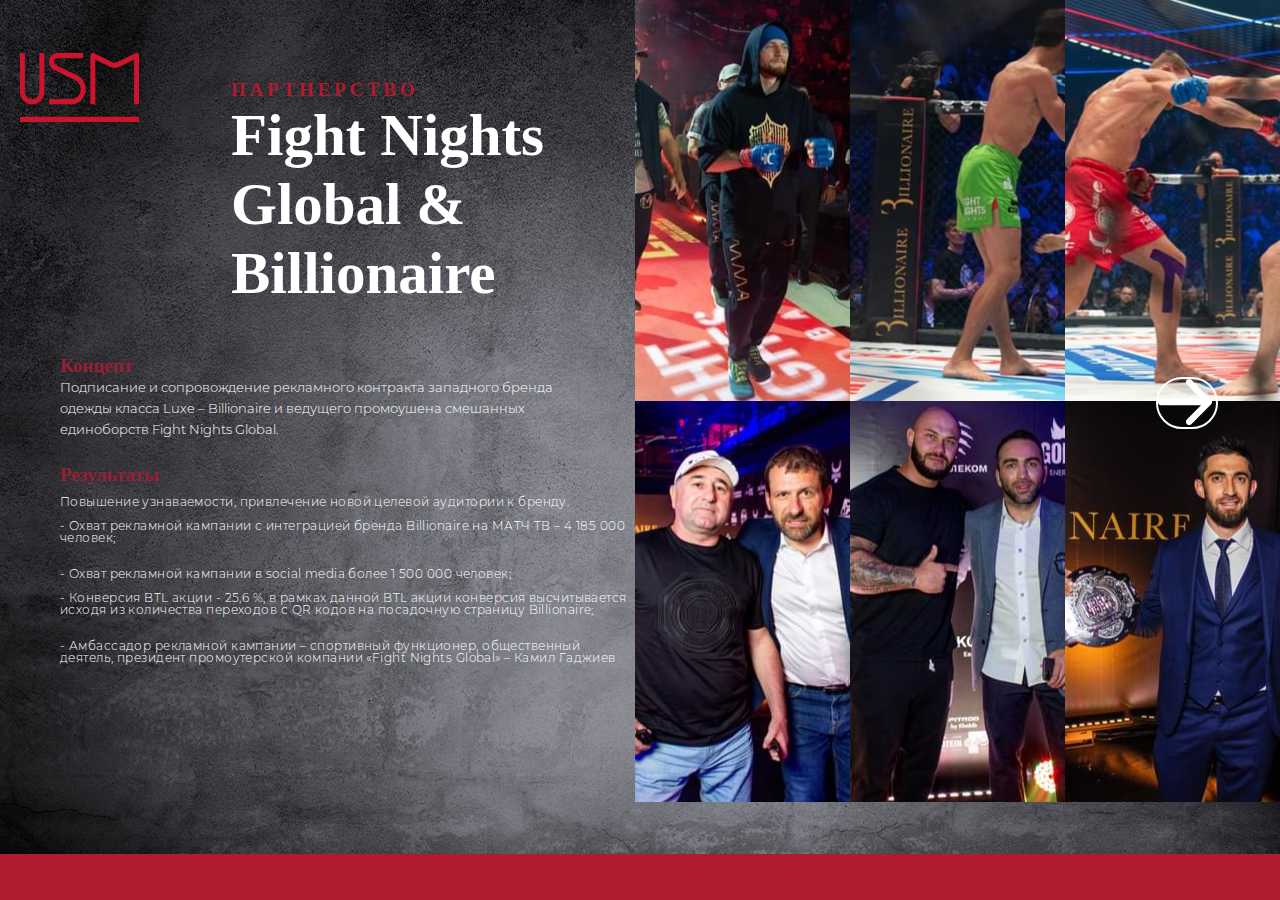
==== commit 9c65c68a: "Add files via upload" ====
--- a/case.html
+++ b/case.html
@@ -60,6 +60,7 @@
             </div>
           </div>
         </div>
+
         <div class="content_img_center delet_display" onclick="minImg(this)">
           <div style="background-image:url(img/hoverImg/sl1.jpg); background-repeat: no-repeat; background-size: 100%;"
             class="center_img"></div>
@@ -68,10 +69,10 @@
           <div class="hover_container_img">
 
             <div onclick="bigImg(this)" class="img_hover img_case"
-              style="background-image:url(img/hoverImg/sl1.jpg);    background-size: 308%; background-position: 41% 20%;background-repeat: no-repeat; "
+              style="background-image:url(img/hoverImg/sl1.jpg);  background-position: 41% 20%;background-repeat: no-repeat; "
               id="img_case"></div>
             <div onclick="bigImg(this)" class="img_hover"
-              style="background-image:url(img/hoverImg/sl3.jpg);    background-size: 308%; background-position: 41% 20%;background-repeat: no-repeat;"
+              style="background-image:url(img/hoverImg/sl3.jpg); background-position: 41% 20%;background-repeat: no-repeat;"
               id="img_case1"></div>
             <div onclick="bigImg(this)" class="img_hover"
               style="background-image:url(img/hoverImg/sl4.jpg); background-position: 41% 20%;background-repeat: no-repeat;"
@@ -80,11 +81,11 @@
               style="background-image:url(img/hoverImg/sl7.jpg); background-position: 41% 20%;background-repeat: no-repeat;"
               id="img_case3"></div>
             <div onclick="bigImg(this)" class="img_hover"
-              style="background-image:url(img/hoverImg/sl10.jpg);    background-size: 308%; background-position: 41% 20%;background-repeat: no-repeat;"
+              style="background-image:url(img/hoverImg/sl10.jpg);  background-position: 41% 20%;background-repeat: no-repeat;"
               id="img_case4">
             </div>
             <div onclick="bigImg(this)" class="img_hover"
-              style="background-image:url(img/hoverImg/sl16.jpg);    background-size: 308%; background-position: 41% 20%;background-repeat: no-repeat;"
+              style="background-image:url(img/hoverImg/sl16.jpg);  background-position: 41% 20%;background-repeat: no-repeat;"
               id="img_case5">
             </div>
           </div>
@@ -93,6 +94,9 @@
           </div>
         </div>
       </div>
+      <div class="test_div delet_display">
+        <img src="img/hoverImg/sl1.jpg" alt="#" class="img_test">
+      </div>
     </section>
 
     <script src="js/script.min.js"></script>
--- a/css/style.min.css
+++ b/css/style.min.css
@@ -6,4 +6,4 @@
  *//*! normalize.css v5.0.0 | MIT License | github.com/necolas/normalize.css */html{font-family:sans-serif;line-height:1.15;-ms-text-size-adjust:100%;-webkit-text-size-adjust:100%}body{margin:0}article,aside,footer,header,nav,section{display:block}h1{font-size:2em;margin:.67em 0}figcaption,figure,main{display:block}figure{margin:1em 40px}hr{-webkit-box-sizing:content-box;box-sizing:content-box;height:0;overflow:visible}pre{font-family:monospace,monospace;font-size:1em}a{background-color:transparent;-webkit-text-decoration-skip:objects}a:active,a:hover{outline-width:0}abbr[title]{border-bottom:none;text-decoration:underline;-webkit-text-decoration:underline dotted;text-decoration:underline dotted}b,strong{font-weight:inherit}b,strong{font-weight:bolder}code,kbd,samp{font-family:monospace,monospace;font-size:1em}dfn{font-style:italic}mark{background-color:#ff0;color:#000}small{font-size:80%}sub,sup{font-size:75%;line-height:0;position:relative;vertical-align:baseline}sub{bottom:-.25em}sup{top:-.5em}audio,video{display:inline-block}audio:not([controls]){display:none;height:0}img{border-style:none}svg:not(:root){overflow:hidden}button,input,optgroup,select,textarea{font-family:sans-serif;font-size:100%;line-height:1.15;margin:0}button,input{overflow:visible}button,select{text-transform:none}[type=reset],[type=submit],button,html [type=button]{-webkit-appearance:button}[type=button]::-moz-focus-inner,[type=reset]::-moz-focus-inner,[type=submit]::-moz-focus-inner,button::-moz-focus-inner{border-style:none;padding:0}[type=button]:-moz-focusring,[type=reset]:-moz-focusring,[type=submit]:-moz-focusring,button:-moz-focusring{outline:1px dotted ButtonText}fieldset{border:1px solid silver;margin:0 2px;padding:.35em .625em .75em}legend{-webkit-box-sizing:border-box;box-sizing:border-box;color:inherit;display:table;max-width:100%;padding:0;white-space:normal}progress{display:inline-block;vertical-align:baseline}textarea{overflow:auto}[type=checkbox],[type=radio]{-webkit-box-sizing:border-box;box-sizing:border-box;padding:0}[type=number]::-webkit-inner-spin-button,[type=number]::-webkit-outer-spin-button{height:auto}[type=search]{-webkit-appearance:textfield;outline-offset:-2px}[type=search]::-webkit-search-cancel-button,[type=search]::-webkit-search-decoration{-webkit-appearance:none}::-webkit-file-upload-button{-webkit-appearance:button;font:inherit}details,menu{display:block}summary{display:list-item}canvas{display:inline-block}template{display:none}[hidden]{display:none}html{-webkit-box-sizing:border-box;box-sizing:border-box}*,::after,::before{-webkit-box-sizing:inherit;box-sizing:inherit}@-ms-viewport{width:device-width}html{-ms-overflow-style:scrollbar;-webkit-tap-highlight-color:transparent}body{font-family:-apple-system,system-ui,BlinkMacSystemFont,"Segoe UI",Roboto,"Helvetica Neue",Arial,sans-serif;font-size:1rem;font-weight:400;line-height:1.5;color:#292b2c;background-color:#fff}[tabindex="-1"]:focus{outline:0!important}h1,h2,h3,h4,h5,h6{margin-top:0;margin-bottom:.5rem}p{margin-top:0;margin-bottom:1rem}abbr[data-original-title],abbr[title]{cursor:help}address{margin-bottom:1rem;font-style:normal;line-height:inherit}dl,ol,ul{margin-top:0;margin-bottom:1rem}ol ol,ol ul,ul ol,ul ul{margin-bottom:0}dt{font-weight:700}dd{margin-bottom:.5rem;margin-left:0}blockquote{margin:0 0 1rem}a{color:#0275d8;text-decoration:none}a:focus,a:hover{color:#014c8c;text-decoration:underline}a:not([href]):not([tabindex]){color:inherit;text-decoration:none}a:not([href]):not([tabindex]):focus,a:not([href]):not([tabindex]):hover{color:inherit;text-decoration:none}a:not([href]):not([tabindex]):focus{outline:0}pre{margin-top:0;margin-bottom:1rem;overflow:auto}figure{margin:0 0 1rem}img{vertical-align:middle}[role=button]{cursor:pointer}[role=button],a,area,button,input,label,select,summary,textarea{-ms-touch-action:manipulation;touch-action:manipulation}table{border-collapse:collapse;background-color:transparent}caption{padding-top:.75rem;padding-bottom:.75rem;color:#636c72;text-align:left;caption-side:bottom}th{text-align:left}label{display:inline-block;margin-bottom:.5rem}button:focus{outline:1px dotted;outline:5px auto -webkit-focus-ring-color}button,input,select,textarea{line-height:inherit}input[type=checkbox]:disabled,input[type=radio]:disabled{cursor:not-allowed}input[type=date],input[type=datetime-local],input[type=month],input[type=time]{-webkit-appearance:listbox}textarea{resize:vertical}fieldset{min-width:0;padding:0;margin:0;border:0}legend{display:block;width:100%;padding:0;margin-bottom:.5rem;font-size:1.5rem;line-height:inherit}input[type=search]{-webkit-appearance:none}output{display:inline-block}[hidden]{display:none!important}.h1,.h2,.h3,.h4,.h5,.h6,h1,h2,h3,h4,h5,h6{margin-bottom:.5rem;font-family:inherit;font-weight:500;line-height:1.1;color:inherit}.h1,h1{font-size:2.5rem}.h2,h2{font-size:2rem}.h3,h3{font-size:1.75rem}.h4,h4{font-size:1.5rem}.h5,h5{font-size:1.25rem}.h6,h6{font-size:1rem}.lead{font-size:1.25rem;font-weight:300}.display-1{font-size:6rem;font-weight:300;line-height:1.1}.display-2{font-size:5.5rem;font-weight:300;line-height:1.1}.display-3{font-size:4.5rem;font-weight:300;line-height:1.1}.display-4{font-size:3.5rem;font-weight:300;line-height:1.1}hr{margin-top:1rem;margin-bottom:1rem;border:0;border-top:1px solid rgba(0,0,0,.1)}.small,small{font-size:80%;font-weight:400}.mark,mark{padding:.2em;background-color:#fcf8e3}.list-unstyled{padding-left:0;list-style:none}.list-inline{padding-left:0;list-style:none}.list-inline-item{display:inline-block}.list-inline-item:not(:last-child){margin-right:5px}.initialism{font-size:90%;text-transform:uppercase}.blockquote{padding:.5rem 1rem;margin-bottom:1rem;font-size:1.25rem;border-left:.25rem solid #eceeef}.blockquote-footer{display:block;font-size:80%;color:#636c72}.blockquote-footer::before{content:"— "}.blockquote-reverse{padding-right:1rem;padding-left:0;text-align:right;border-right:.25rem solid #eceeef;border-left:0}.blockquote-reverse .blockquote-footer::before{content:""}.blockquote-reverse .blockquote-footer::after{content:" —"}.img-fluid{max-width:100%;height:auto}.img-thumbnail{padding:.25rem;background-color:#fff;border:1px solid #ddd;border-radius:.25rem;-webkit-transition:all .2s ease-in-out;-o-transition:all .2s ease-in-out;transition:all .2s ease-in-out;max-width:100%;height:auto}.figure{display:inline-block}.figure-img{margin-bottom:.5rem;line-height:1}.figure-caption{font-size:90%;color:#636c72}code,kbd,pre,samp{font-family:Menlo,Monaco,Consolas,"Liberation Mono","Courier New",monospace}code{padding:.2rem .4rem;font-size:90%;color:#bd4147;background-color:#f7f7f9;border-radius:.25rem}a>code{padding:0;color:inherit;background-color:inherit}kbd{padding:.2rem .4rem;font-size:90%;color:#fff;background-color:#292b2c;border-radius:.2rem}kbd kbd{padding:0;font-size:100%;font-weight:700}pre{display:block;margin-top:0;margin-bottom:1rem;font-size:90%;color:#292b2c}pre code{padding:0;font-size:inherit;color:inherit;background-color:transparent;border-radius:0}.pre-scrollable{max-height:340px;overflow-y:scroll}.container{position:relative;margin-left:auto;margin-right:auto;padding-right:15px;padding-left:15px}.container-fluid{position:relative;margin-left:auto;margin-right:auto;padding-right:15px;padding-left:15px}.row{display:-webkit-box;display:-ms-flexbox;display:flex;-ms-flex-wrap:wrap;flex-wrap:wrap;margin-right:-15px;margin-left:-15px}.no-gutters{margin-right:0;margin-left:0}.no-gutters>.col,.no-gutters>[class*=col-]{padding-right:0;padding-left:0}.col,.col-1,.col-10,.col-11,.col-12,.col-2,.col-3,.col-4,.col-5,.col-6,.col-7,.col-8,.col-9,.col-lg,.col-lg-1,.col-lg-10,.col-lg-11,.col-lg-12,.col-lg-2,.col-lg-3,.col-lg-4,.col-lg-5,.col-lg-6,.col-lg-7,.col-lg-8,.col-lg-9,.col-md,.col-md-1,.col-md-10,.col-md-11,.col-md-12,.col-md-2,.col-md-3,.col-md-4,.col-md-5,.col-md-6,.col-md-7,.col-md-8,.col-md-9,.col-sm,.col-sm-1,.col-sm-10,.col-sm-11,.col-sm-12,.col-sm-2,.col-sm-3,.col-sm-4,.col-sm-5,.col-sm-6,.col-sm-7,.col-sm-8,.col-sm-9,.col-xl,.col-xl-1,.col-xl-10,.col-xl-11,.col-xl-12,.col-xl-2,.col-xl-3,.col-xl-4,.col-xl-5,.col-xl-6,.col-xl-7,.col-xl-8,.col-xl-9{position:relative;width:100%;min-height:1px;padding-right:15px;padding-left:15px}.col{-ms-flex-preferred-size:0;flex-basis:0;-webkit-box-flex:1;-ms-flex-positive:1;flex-grow:1;max-width:100%}.col-auto{-webkit-box-flex:0;-ms-flex:0 0 auto;flex:0 0 auto;width:auto}.col-1{-webkit-box-flex:0;-ms-flex:0 0 8.333333%;flex:0 0 8.333333%;max-width:8.333333%}.col-2{-webkit-box-flex:0;-ms-flex:0 0 16.666667%;flex:0 0 16.666667%;max-width:16.666667%}.col-3{-webkit-box-flex:0;-ms-flex:0 0 25%;flex:0 0 25%;max-width:25%}.col-4{-webkit-box-flex:0;-ms-flex:0 0 33.333333%;flex:0 0 33.333333%;max-width:33.333333%}.col-5{-webkit-box-flex:0;-ms-flex:0 0 41.666667%;flex:0 0 41.666667%;max-width:41.666667%}.col-6{-webkit-box-flex:0;-ms-flex:0 0 50%;flex:0 0 50%;max-width:50%}.col-7{-webkit-box-flex:0;-ms-flex:0 0 58.333333%;flex:0 0 58.333333%;max-width:58.333333%}.col-8{-webkit-box-flex:0;-ms-flex:0 0 66.666667%;flex:0 0 66.666667%;max-width:66.666667%}.col-9{-webkit-box-flex:0;-ms-flex:0 0 75%;flex:0 0 75%;max-width:75%}.col-10{-webkit-box-flex:0;-ms-flex:0 0 83.333333%;flex:0 0 83.333333%;max-width:83.333333%}.col-11{-webkit-box-flex:0;-ms-flex:0 0 91.666667%;flex:0 0 91.666667%;max-width:91.666667%}.col-12{-webkit-box-flex:0;-ms-flex:0 0 100%;flex:0 0 100%;max-width:100%}.pull-0{right:auto}.pull-1{right:8.333333%}.pull-2{right:16.666667%}.pull-3{right:25%}.pull-4{right:33.333333%}.pull-5{right:41.666667%}.pull-6{right:50%}.pull-7{right:58.333333%}.pull-8{right:66.666667%}.pull-9{right:75%}.pull-10{right:83.333333%}.pull-11{right:91.666667%}.pull-12{right:100%}.push-0{left:auto}.push-1{left:8.333333%}.push-2{left:16.666667%}.push-3{left:25%}.push-4{left:33.333333%}.push-5{left:41.666667%}.push-6{left:50%}.push-7{left:58.333333%}.push-8{left:66.666667%}.push-9{left:75%}.push-10{left:83.333333%}.push-11{left:91.666667%}.push-12{left:100%}.offset-1{margin-left:8.333333%}.offset-2{margin-left:16.666667%}.offset-3{margin-left:25%}.offset-4{margin-left:33.333333%}.offset-5{margin-left:41.666667%}.offset-6{margin-left:50%}.offset-7{margin-left:58.333333%}.offset-8{margin-left:66.666667%}.offset-9{margin-left:75%}.offset-10{margin-left:83.333333%}.offset-11{margin-left:91.666667%}.table{width:100%;max-width:100%;margin-bottom:1rem}.table td,.table th{padding:.75rem;vertical-align:top;border-top:1px solid #eceeef}.table thead th{vertical-align:bottom;border-bottom:2px solid #eceeef}.table tbody+tbody{border-top:2px solid #eceeef}.table .table{background-color:#fff}.table-sm td,.table-sm th{padding:.3rem}.table-bordered{border:1px solid #eceeef}.table-bordered td,.table-bordered th{border:1px solid #eceeef}.table-bordered thead td,.table-bordered thead th{border-bottom-width:2px}.table-striped tbody tr:nth-of-type(odd){background-color:rgba(0,0,0,.05)}.table-hover tbody tr:hover{background-color:rgba(0,0,0,.075)}.table-active,.table-active>td,.table-active>th{background-color:rgba(0,0,0,.075)}.table-hover .table-active:hover{background-color:rgba(0,0,0,.075)}.table-hover .table-active:hover>td,.table-hover .table-active:hover>th{background-color:rgba(0,0,0,.075)}.table-success,.table-success>td,.table-success>th{background-color:#dff0d8}.table-hover .table-success:hover{background-color:#d0e9c6}.table-hover .table-success:hover>td,.table-hover .table-success:hover>th{background-color:#d0e9c6}.table-info,.table-info>td,.table-info>th{background-color:#d9edf7}.table-hover .table-info:hover{background-color:#c4e3f3}.table-hover .table-info:hover>td,.table-hover .table-info:hover>th{background-color:#c4e3f3}.table-warning,.table-warning>td,.table-warning>th{background-color:#fcf8e3}.table-hover .table-warning:hover{background-color:#faf2cc}.table-hover .table-warning:hover>td,.table-hover .table-warning:hover>th{background-color:#faf2cc}.table-danger,.table-danger>td,.table-danger>th{background-color:#f2dede}.table-hover .table-danger:hover{background-color:#ebcccc}.table-hover .table-danger:hover>td,.table-hover .table-danger:hover>th{background-color:#ebcccc}.thead-inverse th{color:#fff;background-color:#292b2c}.thead-default th{color:#464a4c;background-color:#eceeef}.table-inverse{color:#fff;background-color:#292b2c}.table-inverse td,.table-inverse th,.table-inverse thead th{border-color:#fff}.table-inverse.table-bordered{border:0}.table-responsive{display:block;width:100%;overflow-x:auto;-ms-overflow-style:-ms-autohiding-scrollbar}.table-responsive.table-bordered{border:0}.form-control{display:block;width:100%;padding:.5rem .75rem;font-size:1rem;line-height:1.25;color:#464a4c;background-color:#fff;background-image:none;-webkit-background-clip:padding-box;background-clip:padding-box;border:1px solid rgba(0,0,0,.15);border-radius:.25rem;-webkit-transition:border-color ease-in-out .15s,-webkit-box-shadow ease-in-out .15s;transition:border-color ease-in-out .15s,-webkit-box-shadow ease-in-out .15s;-o-transition:border-color ease-in-out .15s,box-shadow ease-in-out .15s;transition:border-color ease-in-out .15s,box-shadow ease-in-out .15s;transition:border-color ease-in-out .15s,box-shadow ease-in-out .15s,-webkit-box-shadow ease-in-out .15s}.form-control::-ms-expand{background-color:transparent;border:0}.form-control:focus{color:#464a4c;background-color:#fff;border-color:#5cb3fd;outline:0}.form-control::-webkit-input-placeholder{color:#636c72;opacity:1}.form-control::-moz-placeholder{color:#636c72;opacity:1}.form-control:-ms-input-placeholder{color:#636c72;opacity:1}.form-control::-ms-input-placeholder{color:#636c72;opacity:1}.form-control::placeholder{color:#636c72;opacity:1}.form-control:disabled,.form-control[readonly]{background-color:#eceeef;opacity:1}.form-control:disabled{cursor:not-allowed}select.form-control:not([size]):not([multiple]){height:calc(2.25rem + 2px)}select.form-control:focus::-ms-value{color:#464a4c;background-color:#fff}.form-control-file,.form-control-range{display:block}.col-form-label{padding-top:calc(.5rem - 1px * 2);padding-bottom:calc(.5rem - 1px * 2);margin-bottom:0}.col-form-label-lg{padding-top:calc(.75rem - 1px * 2);padding-bottom:calc(.75rem - 1px * 2);font-size:1.25rem}.col-form-label-sm{padding-top:calc(.25rem - 1px * 2);padding-bottom:calc(.25rem - 1px * 2);font-size:.875rem}.col-form-legend{padding-top:.5rem;padding-bottom:.5rem;margin-bottom:0;font-size:1rem}.form-control-static{padding-top:.5rem;padding-bottom:.5rem;margin-bottom:0;line-height:1.25;border:solid transparent;border-width:1px 0}.form-control-static.form-control-lg,.form-control-static.form-control-sm,.input-group-lg>.form-control-static.form-control,.input-group-lg>.form-control-static.input-group-addon,.input-group-lg>.input-group-btn>.form-control-static.btn,.input-group-sm>.form-control-static.form-control,.input-group-sm>.form-control-static.input-group-addon,.input-group-sm>.input-group-btn>.form-control-static.btn{padding-right:0;padding-left:0}.form-control-sm,.input-group-sm>.form-control,.input-group-sm>.input-group-addon,.input-group-sm>.input-group-btn>.btn{padding:.25rem .5rem;font-size:.875rem;border-radius:.2rem}.input-group-sm>.input-group-btn>select.btn:not([size]):not([multiple]),.input-group-sm>select.form-control:not([size]):not([multiple]),.input-group-sm>select.input-group-addon:not([size]):not([multiple]),select.form-control-sm:not([size]):not([multiple]){height:1.8125rem}.form-control-lg,.input-group-lg>.form-control,.input-group-lg>.input-group-addon,.input-group-lg>.input-group-btn>.btn{padding:.75rem 1.5rem;font-size:1.25rem;border-radius:.3rem}.input-group-lg>.input-group-btn>select.btn:not([size]):not([multiple]),.input-group-lg>select.form-control:not([size]):not([multiple]),.input-group-lg>select.input-group-addon:not([size]):not([multiple]),select.form-control-lg:not([size]):not([multiple]){height:3.166667rem}.form-group{margin-bottom:1rem}.form-text{display:block;margin-top:.25rem}.form-check{position:relative;display:block;margin-bottom:.5rem}.form-check.disabled .form-check-label{color:#636c72;cursor:not-allowed}.form-check-label{padding-left:1.25rem;margin-bottom:0;cursor:pointer}.form-check-input{position:absolute;margin-top:.25rem;margin-left:-1.25rem}.form-check-input:only-child{position:static}.form-check-inline{display:inline-block}.form-check-inline .form-check-label{vertical-align:middle}.form-check-inline+.form-check-inline{margin-left:.75rem}.form-control-feedback{margin-top:.25rem}.form-control-danger,.form-control-success,.form-control-warning{padding-right:2.25rem;background-repeat:no-repeat;background-position:center right .5625rem;background-size:1.125rem 1.125rem}.has-success .col-form-label,.has-success .custom-control,.has-success .form-check-label,.has-success .form-control-feedback,.has-success .form-control-label{color:#5cb85c}.has-success .form-control{border-color:#5cb85c}.has-success .input-group-addon{color:#5cb85c;border-color:#5cb85c;background-color:#eaf6ea}.has-success .form-control-success{background-image:url("data:image/svg+xml;charset=utf8,%3Csvg xmlns='//www.w3.org/2000/svg' viewBox='0 0 8 8'%3E%3Cpath fill='%235cb85c' d='M2.3 6.73L.6 4.53c-.4-1.04.46-1.4 1.1-.8l1.1 1.4 3.4-3.8c.6-.63 1.6-.27 1.2.7l-4 4.6c-.43.5-.8.4-1.1.1z'/%3E%3C/svg%3E")}.has-warning .col-form-label,.has-warning .custom-control,.has-warning .form-check-label,.has-warning .form-control-feedback,.has-warning .form-control-label{color:#f0ad4e}.has-warning .form-control{border-color:#f0ad4e}.has-warning .input-group-addon{color:#f0ad4e;border-color:#f0ad4e;background-color:#fff}.has-warning .form-control-warning{background-image:url("data:image/svg+xml;charset=utf8,%3Csvg xmlns='//www.w3.org/2000/svg' viewBox='0 0 8 8'%3E%3Cpath fill='%23f0ad4e' d='M4.4 5.324h-.8v-2.46h.8zm0 1.42h-.8V5.89h.8zM3.76.63L.04 7.075c-.115.2.016.425.26.426h7.397c.242 0 .372-.226.258-.426C6.726 4.924 5.47 2.79 4.253.63c-.113-.174-.39-.174-.494 0z'/%3E%3C/svg%3E")}.has-danger .col-form-label,.has-danger .custom-control,.has-danger .form-check-label,.has-danger .form-control-feedback,.has-danger .form-control-label{color:#d9534f}.has-danger .form-control{border-color:#d9534f}.has-danger .input-group-addon{color:#d9534f;border-color:#d9534f;background-color:#fdf7f7}.has-danger .form-control-danger{background-image:url("data:image/svg+xml;charset=utf8,%3Csvg xmlns='//www.w3.org/2000/svg' fill='%23d9534f' viewBox='-2 -2 7 7'%3E%3Cpath stroke='%23d9534f' d='M0 0l3 3m0-3L0 3'/%3E%3Ccircle r='.5'/%3E%3Ccircle cx='3' r='.5'/%3E%3Ccircle cy='3' r='.5'/%3E%3Ccircle cx='3' cy='3' r='.5'/%3E%3C/svg%3E")}.form-inline{display:-webkit-box;display:-ms-flexbox;display:flex;-ms-flex-flow:row wrap;-webkit-box-orient:horizontal;-webkit-box-direction:normal;flex-flow:row wrap;-webkit-box-align:center;-ms-flex-align:center;align-items:center}.form-inline .form-check{width:100%}.btn{display:inline-block;font-weight:400;line-height:1.25;text-align:center;white-space:nowrap;vertical-align:middle;-webkit-user-select:none;-moz-user-select:none;-ms-user-select:none;user-select:none;border:1px solid transparent;padding:.5rem 1rem;font-size:1rem;border-radius:.25rem;-webkit-transition:all .2s ease-in-out;-o-transition:all .2s ease-in-out;transition:all .2s ease-in-out}.btn:focus,.btn:hover{text-decoration:none}.btn.focus,.btn:focus{outline:0;-webkit-box-shadow:0 0 0 2px rgba(2,117,216,.25);box-shadow:0 0 0 2px rgba(2,117,216,.25)}.btn.disabled,.btn:disabled{cursor:not-allowed;opacity:.65}.btn.active,.btn:active{background-image:none}a.btn.disabled,fieldset[disabled] a.btn{pointer-events:none}.btn-primary{color:#fff;background-color:#0275d8;border-color:#0275d8}.btn-primary:hover{color:#fff;background-color:#025aa5;border-color:#01549b}.btn-primary.focus,.btn-primary:focus{-webkit-box-shadow:0 0 0 2px rgba(2,117,216,.5);box-shadow:0 0 0 2px rgba(2,117,216,.5)}.btn-primary.disabled,.btn-primary:disabled{background-color:#0275d8;border-color:#0275d8}.btn-primary.active,.btn-primary:active,.show>.btn-primary.dropdown-toggle{color:#fff;background-color:#025aa5;background-image:none;border-color:#01549b}.btn-secondary{color:#292b2c;background-color:#fff;border-color:#ccc}.btn-secondary:hover{color:#292b2c;background-color:#e6e6e6;border-color:#adadad}.btn-secondary.focus,.btn-secondary:focus{-webkit-box-shadow:0 0 0 2px rgba(204,204,204,.5);box-shadow:0 0 0 2px rgba(204,204,204,.5)}.btn-secondary.disabled,.btn-secondary:disabled{background-color:#fff;border-color:#ccc}.btn-secondary.active,.btn-secondary:active,.show>.btn-secondary.dropdown-toggle{color:#292b2c;background-color:#e6e6e6;background-image:none;border-color:#adadad}.btn-info{color:#fff;background-color:#5bc0de;border-color:#5bc0de}.btn-info:hover{color:#fff;background-color:#31b0d5;border-color:#2aabd2}.btn-info.focus,.btn-info:focus{-webkit-box-shadow:0 0 0 2px rgba(91,192,222,.5);box-shadow:0 0 0 2px rgba(91,192,222,.5)}.btn-info.disabled,.btn-info:disabled{background-color:#5bc0de;border-color:#5bc0de}.btn-info.active,.btn-info:active,.show>.btn-info.dropdown-toggle{color:#fff;background-color:#31b0d5;background-image:none;border-color:#2aabd2}.btn-success{color:#fff;background-color:#5cb85c;border-color:#5cb85c}.btn-success:hover{color:#fff;background-color:#449d44;border-color:#419641}.btn-success.focus,.btn-success:focus{-webkit-box-shadow:0 0 0 2px rgba(92,184,92,.5);box-shadow:0 0 0 2px rgba(92,184,92,.5)}.btn-success.disabled,.btn-success:disabled{background-color:#5cb85c;border-color:#5cb85c}.btn-success.active,.btn-success:active,.show>.btn-success.dropdown-toggle{color:#fff;background-color:#449d44;background-image:none;border-color:#419641}.btn-warning{color:#fff;background-color:#f0ad4e;border-color:#f0ad4e}.btn-warning:hover{color:#fff;background-color:#ec971f;border-color:#eb9316}.btn-warning.focus,.btn-warning:focus{-webkit-box-shadow:0 0 0 2px rgba(240,173,78,.5);box-shadow:0 0 0 2px rgba(240,173,78,.5)}.btn-warning.disabled,.btn-warning:disabled{background-color:#f0ad4e;border-color:#f0ad4e}.btn-warning.active,.btn-warning:active,.show>.btn-warning.dropdown-toggle{color:#fff;background-color:#ec971f;background-image:none;border-color:#eb9316}.btn-danger{color:#fff;background-color:#d9534f;border-color:#d9534f}.btn-danger:hover{color:#fff;background-color:#c9302c;border-color:#c12e2a}.btn-danger.focus,.btn-danger:focus{-webkit-box-shadow:0 0 0 2px rgba(217,83,79,.5);box-shadow:0 0 0 2px rgba(217,83,79,.5)}.btn-danger.disabled,.btn-danger:disabled{background-color:#d9534f;border-color:#d9534f}.btn-danger.active,.btn-danger:active,.show>.btn-danger.dropdown-toggle{color:#fff;background-color:#c9302c;background-image:none;border-color:#c12e2a}.btn-outline-primary{color:#0275d8;background-image:none;background-color:transparent;border-color:#0275d8}.btn-outline-primary:hover{color:#fff;background-color:#0275d8;border-color:#0275d8}.btn-outline-primary.focus,.btn-outline-primary:focus{-webkit-box-shadow:0 0 0 2px rgba(2,117,216,.5);box-shadow:0 0 0 2px rgba(2,117,216,.5)}.btn-outline-primary.disabled,.btn-outline-primary:disabled{color:#0275d8;background-color:transparent}.btn-outline-primary.active,.btn-outline-primary:active,.show>.btn-outline-primary.dropdown-toggle{color:#fff;background-color:#0275d8;border-color:#0275d8}.btn-outline-secondary{color:#ccc;background-image:none;background-color:transparent;border-color:#ccc}.btn-outline-secondary:hover{color:#fff;background-color:#ccc;border-color:#ccc}.btn-outline-secondary.focus,.btn-outline-secondary:focus{-webkit-box-shadow:0 0 0 2px rgba(204,204,204,.5);box-shadow:0 0 0 2px rgba(204,204,204,.5)}.btn-outline-secondary.disabled,.btn-outline-secondary:disabled{color:#ccc;background-color:transparent}.btn-outline-secondary.active,.btn-outline-secondary:active,.show>.btn-outline-secondary.dropdown-toggle{color:#fff;background-color:#ccc;border-color:#ccc}.btn-outline-info{color:#5bc0de;background-image:none;background-color:transparent;border-color:#5bc0de}.btn-outline-info:hover{color:#fff;background-color:#5bc0de;border-color:#5bc0de}.btn-outline-info.focus,.btn-outline-info:focus{-webkit-box-shadow:0 0 0 2px rgba(91,192,222,.5);box-shadow:0 0 0 2px rgba(91,192,222,.5)}.btn-outline-info.disabled,.btn-outline-info:disabled{color:#5bc0de;background-color:transparent}.btn-outline-info.active,.btn-outline-info:active,.show>.btn-outline-info.dropdown-toggle{color:#fff;background-color:#5bc0de;border-color:#5bc0de}.btn-outline-success{color:#5cb85c;background-image:none;background-color:transparent;border-color:#5cb85c}.btn-outline-success:hover{color:#fff;background-color:#5cb85c;border-color:#5cb85c}.btn-outline-success.focus,.btn-outline-success:focus{-webkit-box-shadow:0 0 0 2px rgba(92,184,92,.5);box-shadow:0 0 0 2px rgba(92,184,92,.5)}.btn-outline-success.disabled,.btn-outline-success:disabled{color:#5cb85c;background-color:transparent}.btn-outline-success.active,.btn-outline-success:active,.show>.btn-outline-success.dropdown-toggle{color:#fff;background-color:#5cb85c;border-color:#5cb85c}.btn-outline-warning{color:#f0ad4e;background-image:none;background-color:transparent;border-color:#f0ad4e}.btn-outline-warning:hover{color:#fff;background-color:#f0ad4e;border-color:#f0ad4e}.btn-outline-warning.focus,.btn-outline-warning:focus{-webkit-box-shadow:0 0 0 2px rgba(240,173,78,.5);box-shadow:0 0 0 2px rgba(240,173,78,.5)}.btn-outline-warning.disabled,.btn-outline-warning:disabled{color:#f0ad4e;background-color:transparent}.btn-outline-warning.active,.btn-outline-warning:active,.show>.btn-outline-warning.dropdown-toggle{color:#fff;background-color:#f0ad4e;border-color:#f0ad4e}.btn-outline-danger{color:#d9534f;background-image:none;background-color:transparent;border-color:#d9534f}.btn-outline-danger:hover{color:#fff;background-color:#d9534f;border-color:#d9534f}.btn-outline-danger.focus,.btn-outline-danger:focus{-webkit-box-shadow:0 0 0 2px rgba(217,83,79,.5);box-shadow:0 0 0 2px rgba(217,83,79,.5)}.btn-outline-danger.disabled,.btn-outline-danger:disabled{color:#d9534f;background-color:transparent}.btn-outline-danger.active,.btn-outline-danger:active,.show>.btn-outline-danger.dropdown-toggle{color:#fff;background-color:#d9534f;border-color:#d9534f}.btn-link{font-weight:400;color:#0275d8;border-radius:0}.btn-link,.btn-link.active,.btn-link:active,.btn-link:disabled{background-color:transparent}.btn-link,.btn-link:active,.btn-link:focus{border-color:transparent}.btn-link:hover{border-color:transparent}.btn-link:focus,.btn-link:hover{color:#014c8c;text-decoration:underline;background-color:transparent}.btn-link:disabled{color:#636c72}.btn-link:disabled:focus,.btn-link:disabled:hover{text-decoration:none}.btn-group-lg>.btn,.btn-lg{padding:.75rem 1.5rem;font-size:1.25rem;border-radius:.3rem}.btn-group-sm>.btn,.btn-sm{padding:.25rem .5rem;font-size:.875rem;border-radius:.2rem}.btn-block{display:block;width:100%}.btn-block+.btn-block{margin-top:.5rem}input[type=button].btn-block,input[type=reset].btn-block,input[type=submit].btn-block{width:100%}.fade{opacity:0;-webkit-transition:opacity .15s linear;-o-transition:opacity .15s linear;transition:opacity .15s linear}.fade.show{opacity:1}.collapse{display:none}.collapse.show{display:block}tr.collapse.show{display:table-row}tbody.collapse.show{display:table-row-group}.collapsing{position:relative;height:0;overflow:hidden;-webkit-transition:height .35s ease;-o-transition:height .35s ease;transition:height .35s ease}.dropdown,.dropup{position:relative}.dropdown-toggle::after{display:inline-block;width:0;height:0;margin-left:.3em;vertical-align:middle;content:"";border-top:.3em solid;border-right:.3em solid transparent;border-left:.3em solid transparent}.dropdown-toggle:focus{outline:0}.dropup .dropdown-toggle::after{border-top:0;border-bottom:.3em solid}.dropdown-menu{position:absolute;top:100%;left:0;z-index:1000;display:none;float:left;min-width:10rem;padding:.5rem 0;margin:.125rem 0 0;font-size:1rem;color:#292b2c;text-align:left;list-style:none;background-color:#fff;-webkit-background-clip:padding-box;background-clip:padding-box;border:1px solid rgba(0,0,0,.15);border-radius:.25rem}.dropdown-divider{height:1px;margin:.5rem 0;overflow:hidden;background-color:#eceeef}.dropdown-item{display:block;width:100%;padding:3px 1.5rem;clear:both;font-weight:400;color:#292b2c;text-align:inherit;white-space:nowrap;background:0 0;border:0}.dropdown-item:focus,.dropdown-item:hover{color:#1d1e1f;text-decoration:none;background-color:#f7f7f9}.dropdown-item.active,.dropdown-item:active{color:#fff;text-decoration:none;background-color:#0275d8}.dropdown-item.disabled,.dropdown-item:disabled{color:#636c72;cursor:not-allowed;background-color:transparent}.show>.dropdown-menu{display:block}.show>a{outline:0}.dropdown-menu-right{right:0;left:auto}.dropdown-menu-left{right:auto;left:0}.dropdown-header{display:block;padding:.5rem 1.5rem;margin-bottom:0;font-size:.875rem;color:#636c72;white-space:nowrap}.dropdown-backdrop{position:fixed;top:0;right:0;bottom:0;left:0;z-index:990}.dropup .dropdown-menu{top:auto;bottom:100%;margin-bottom:.125rem}.btn-group,.btn-group-vertical{position:relative;display:-webkit-inline-box;display:-ms-inline-flexbox;display:inline-flex;vertical-align:middle}.btn-group-vertical>.btn,.btn-group>.btn{position:relative;-webkit-box-flex:0;-ms-flex:0 1 auto;flex:0 1 auto}.btn-group-vertical>.btn:hover,.btn-group>.btn:hover{z-index:2}.btn-group-vertical>.btn.active,.btn-group-vertical>.btn:active,.btn-group-vertical>.btn:focus,.btn-group>.btn.active,.btn-group>.btn:active,.btn-group>.btn:focus{z-index:2}.btn-group .btn+.btn,.btn-group .btn+.btn-group,.btn-group .btn-group+.btn,.btn-group .btn-group+.btn-group,.btn-group-vertical .btn+.btn,.btn-group-vertical .btn+.btn-group,.btn-group-vertical .btn-group+.btn,.btn-group-vertical .btn-group+.btn-group{margin-left:-1px}.btn-toolbar{display:-webkit-box;display:-ms-flexbox;display:flex;-webkit-box-pack:start;-ms-flex-pack:start;justify-content:flex-start}.btn-toolbar .input-group{width:auto}.btn-group>.btn:not(:first-child):not(:last-child):not(.dropdown-toggle){border-radius:0}.btn-group>.btn:first-child{margin-left:0}.btn-group>.btn:first-child:not(:last-child):not(.dropdown-toggle){border-bottom-right-radius:0;border-top-right-radius:0}.btn-group>.btn:last-child:not(:first-child),.btn-group>.dropdown-toggle:not(:first-child){border-bottom-left-radius:0;border-top-left-radius:0}.btn-group>.btn-group{float:left}.btn-group>.btn-group:not(:first-child):not(:last-child)>.btn{border-radius:0}.btn-group>.btn-group:first-child:not(:last-child)>.btn:last-child,.btn-group>.btn-group:first-child:not(:last-child)>.dropdown-toggle{border-bottom-right-radius:0;border-top-right-radius:0}.btn-group>.btn-group:last-child:not(:first-child)>.btn:first-child{border-bottom-left-radius:0;border-top-left-radius:0}.btn-group .dropdown-toggle:active,.btn-group.open .dropdown-toggle{outline:0}.btn+.dropdown-toggle-split{padding-right:.75rem;padding-left:.75rem}.btn+.dropdown-toggle-split::after{margin-left:0}.btn-group-sm>.btn+.dropdown-toggle-split,.btn-sm+.dropdown-toggle-split{padding-right:.375rem;padding-left:.375rem}.btn-group-lg>.btn+.dropdown-toggle-split,.btn-lg+.dropdown-toggle-split{padding-right:1.125rem;padding-left:1.125rem}.btn-group-vertical{display:-webkit-inline-box;display:-ms-inline-flexbox;display:inline-flex;-webkit-box-orient:vertical;-webkit-box-direction:normal;-ms-flex-direction:column;flex-direction:column;-webkit-box-align:start;-ms-flex-align:start;align-items:flex-start;-webkit-box-pack:center;-ms-flex-pack:center;justify-content:center}.btn-group-vertical .btn,.btn-group-vertical .btn-group{width:100%}.btn-group-vertical>.btn+.btn,.btn-group-vertical>.btn+.btn-group,.btn-group-vertical>.btn-group+.btn,.btn-group-vertical>.btn-group+.btn-group{margin-top:-1px;margin-left:0}.btn-group-vertical>.btn:not(:first-child):not(:last-child){border-radius:0}.btn-group-vertical>.btn:first-child:not(:last-child){border-bottom-right-radius:0;border-bottom-left-radius:0}.btn-group-vertical>.btn:last-child:not(:first-child){border-top-right-radius:0;border-top-left-radius:0}.btn-group-vertical>.btn-group:not(:first-child):not(:last-child)>.btn{border-radius:0}.btn-group-vertical>.btn-group:first-child:not(:last-child)>.btn:last-child,.btn-group-vertical>.btn-group:first-child:not(:last-child)>.dropdown-toggle{border-bottom-right-radius:0;border-bottom-left-radius:0}.btn-group-vertical>.btn-group:last-child:not(:first-child)>.btn:first-child{border-top-right-radius:0;border-top-left-radius:0}[data-toggle=buttons]>.btn input[type=checkbox],[data-toggle=buttons]>.btn input[type=radio],[data-toggle=buttons]>.btn-group>.btn input[type=checkbox],[data-toggle=buttons]>.btn-group>.btn input[type=radio]{position:absolute;clip:rect(0,0,0,0);pointer-events:none}.input-group{position:relative;display:-webkit-box;display:-ms-flexbox;display:flex;width:100%}.input-group .form-control{position:relative;z-index:2;-webkit-box-flex:1;-ms-flex:1 1 auto;flex:1 1 auto;width:1%;margin-bottom:0}.input-group .form-control:active,.input-group .form-control:focus,.input-group .form-control:hover{z-index:3}.input-group .form-control,.input-group-addon,.input-group-btn{display:-webkit-box;display:-ms-flexbox;display:flex;-webkit-box-orient:vertical;-webkit-box-direction:normal;-ms-flex-direction:column;flex-direction:column;-webkit-box-pack:center;-ms-flex-pack:center;justify-content:center}.input-group .form-control:not(:first-child):not(:last-child),.input-group-addon:not(:first-child):not(:last-child),.input-group-btn:not(:first-child):not(:last-child){border-radius:0}.input-group-addon,.input-group-btn{white-space:nowrap;vertical-align:middle}.input-group-addon{padding:.5rem .75rem;margin-bottom:0;font-size:1rem;font-weight:400;line-height:1.25;color:#464a4c;text-align:center;background-color:#eceeef;border:1px solid rgba(0,0,0,.15);border-radius:.25rem}.input-group-addon.form-control-sm,.input-group-sm>.input-group-addon,.input-group-sm>.input-group-btn>.input-group-addon.btn{padding:.25rem .5rem;font-size:.875rem;border-radius:.2rem}.input-group-addon.form-control-lg,.input-group-lg>.input-group-addon,.input-group-lg>.input-group-btn>.input-group-addon.btn{padding:.75rem 1.5rem;font-size:1.25rem;border-radius:.3rem}.input-group-addon input[type=checkbox],.input-group-addon input[type=radio]{margin-top:0}.input-group .form-control:not(:last-child),.input-group-addon:not(:last-child),.input-group-btn:not(:first-child)>.btn-group:not(:last-child)>.btn,.input-group-btn:not(:first-child)>.btn:not(:last-child):not(.dropdown-toggle),.input-group-btn:not(:last-child)>.btn,.input-group-btn:not(:last-child)>.btn-group>.btn,.input-group-btn:not(:last-child)>.dropdown-toggle{border-bottom-right-radius:0;border-top-right-radius:0}.input-group-addon:not(:last-child){border-right:0}.input-group .form-control:not(:first-child),.input-group-addon:not(:first-child),.input-group-btn:not(:first-child)>.btn,.input-group-btn:not(:first-child)>.btn-group>.btn,.input-group-btn:not(:first-child)>.dropdown-toggle,.input-group-btn:not(:last-child)>.btn-group:not(:first-child)>.btn,.input-group-btn:not(:last-child)>.btn:not(:first-child){border-bottom-left-radius:0;border-top-left-radius:0}.form-control+.input-group-addon:not(:first-child){border-left:0}.input-group-btn{position:relative;font-size:0;white-space:nowrap}.input-group-btn>.btn{position:relative;-webkit-box-flex:1;-ms-flex:1 1 0%;flex:1 1 0%}.input-group-btn>.btn+.btn{margin-left:-1px}.input-group-btn>.btn:active,.input-group-btn>.btn:focus,.input-group-btn>.btn:hover{z-index:3}.input-group-btn:not(:last-child)>.btn,.input-group-btn:not(:last-child)>.btn-group{margin-right:-1px}.input-group-btn:not(:first-child)>.btn,.input-group-btn:not(:first-child)>.btn-group{z-index:2;margin-left:-1px}.input-group-btn:not(:first-child)>.btn-group:active,.input-group-btn:not(:first-child)>.btn-group:focus,.input-group-btn:not(:first-child)>.btn-group:hover,.input-group-btn:not(:first-child)>.btn:active,.input-group-btn:not(:first-child)>.btn:focus,.input-group-btn:not(:first-child)>.btn:hover{z-index:3}.custom-control{position:relative;display:-webkit-inline-box;display:-ms-inline-flexbox;display:inline-flex;min-height:1.5rem;padding-left:1.5rem;margin-right:1rem;cursor:pointer}.custom-control-input{position:absolute;z-index:-1;opacity:0}.custom-control-input:checked~.custom-control-indicator{color:#fff;background-color:#0275d8}.custom-control-input:focus~.custom-control-indicator{-webkit-box-shadow:0 0 0 1px #fff,0 0 0 3px #0275d8;box-shadow:0 0 0 1px #fff,0 0 0 3px #0275d8}.custom-control-input:active~.custom-control-indicator{color:#fff;background-color:#8fcafe}.custom-control-input:disabled~.custom-control-indicator{cursor:not-allowed;background-color:#eceeef}.custom-control-input:disabled~.custom-control-description{color:#636c72;cursor:not-allowed}.custom-control-indicator{position:absolute;top:.25rem;left:0;display:block;width:1rem;height:1rem;pointer-events:none;-webkit-user-select:none;-moz-user-select:none;-ms-user-select:none;user-select:none;background-color:#ddd;background-repeat:no-repeat;background-position:center center;background-size:50% 50%}.custom-checkbox .custom-control-indicator{border-radius:.25rem}.custom-checkbox .custom-control-input:checked~.custom-control-indicator{background-image:url("data:image/svg+xml;charset=utf8,%3Csvg xmlns='//www.w3.org/2000/svg' viewBox='0 0 8 8'%3E%3Cpath fill='%23fff' d='M6.564.75l-3.59 3.612-1.538-1.55L0 4.26 2.974 7.25 8 2.193z'/%3E%3C/svg%3E")}.custom-checkbox .custom-control-input:indeterminate~.custom-control-indicator{background-color:#0275d8;background-image:url("data:image/svg+xml;charset=utf8,%3Csvg xmlns='//www.w3.org/2000/svg' viewBox='0 0 4 4'%3E%3Cpath stroke='%23fff' d='M0 2h4'/%3E%3C/svg%3E")}.custom-radio .custom-control-indicator{border-radius:50%}.custom-radio .custom-control-input:checked~.custom-control-indicator{background-image:url("data:image/svg+xml;charset=utf8,%3Csvg xmlns='//www.w3.org/2000/svg' viewBox='-4 -4 8 8'%3E%3Ccircle r='3' fill='%23fff'/%3E%3C/svg%3E")}.custom-controls-stacked{display:-webkit-box;display:-ms-flexbox;display:flex;-webkit-box-orient:vertical;-webkit-box-direction:normal;-ms-flex-direction:column;flex-direction:column}.custom-controls-stacked .custom-control{margin-bottom:.25rem}.custom-controls-stacked .custom-control+.custom-control{margin-left:0}.custom-select{display:inline-block;max-width:100%;height:calc(2.25rem + 2px);padding:.375rem 1.75rem .375rem .75rem;line-height:1.25;color:#464a4c;vertical-align:middle;background:#fff url("data:image/svg+xml;charset=utf8,%3Csvg xmlns='//www.w3.org/2000/svg' viewBox='0 0 4 5'%3E%3Cpath fill='%23333' d='M2 0L0 2h4zm0 5L0 3h4z'/%3E%3C/svg%3E") no-repeat right .75rem center;background-size:8px 10px;border:1px solid rgba(0,0,0,.15);border-radius:.25rem;-moz-appearance:none;-webkit-appearance:none}.custom-select:focus{border-color:#5cb3fd;outline:0}.custom-select:focus::-ms-value{color:#464a4c;background-color:#fff}.custom-select:disabled{color:#636c72;cursor:not-allowed;background-color:#eceeef}.custom-select::-ms-expand{opacity:0}.custom-select-sm{padding-top:.375rem;padding-bottom:.375rem;font-size:75%}.custom-file{position:relative;display:inline-block;max-width:100%;height:2.5rem;margin-bottom:0;cursor:pointer}.custom-file-input{min-width:14rem;max-width:100%;height:2.5rem;margin:0;opacity:0}.custom-file-control{position:absolute;top:0;right:0;left:0;z-index:5;height:2.5rem;padding:.5rem 1rem;line-height:1.5;color:#464a4c;pointer-events:none;-webkit-user-select:none;-moz-user-select:none;-ms-user-select:none;user-select:none;background-color:#fff;border:1px solid rgba(0,0,0,.15);border-radius:.25rem}.custom-file-control:lang(en)::after{content:"Choose file..."}.custom-file-control::before{position:absolute;top:-1px;right:-1px;bottom:-1px;z-index:6;display:block;height:2.5rem;padding:.5rem 1rem;line-height:1.5;color:#464a4c;background-color:#eceeef;border:1px solid rgba(0,0,0,.15);border-radius:0 .25rem .25rem 0}.custom-file-control:lang(en)::before{content:"Browse"}.nav{display:-webkit-box;display:-ms-flexbox;display:flex;padding-left:0;margin-bottom:0;list-style:none}.nav-link{display:block;padding:.5em 1em}.nav-link:focus,.nav-link:hover{text-decoration:none}.nav-link.disabled{color:#636c72;cursor:not-allowed}.nav-tabs{border-bottom:1px solid #ddd}.nav-tabs .nav-item{margin-bottom:-1px}.nav-tabs .nav-link{border:1px solid transparent;border-top-right-radius:.25rem;border-top-left-radius:.25rem}.nav-tabs .nav-link:focus,.nav-tabs .nav-link:hover{border-color:#eceeef #eceeef #ddd}.nav-tabs .nav-link.disabled{color:#636c72;background-color:transparent;border-color:transparent}.nav-tabs .nav-item.show .nav-link,.nav-tabs .nav-link.active{color:#464a4c;background-color:#fff;border-color:#ddd #ddd #fff}.nav-tabs .dropdown-menu{margin-top:-1px;border-top-right-radius:0;border-top-left-radius:0}.nav-pills .nav-link{border-radius:.25rem}.nav-pills .nav-item.show .nav-link,.nav-pills .nav-link.active{color:#fff;cursor:default;background-color:#0275d8}.nav-fill .nav-item{-webkit-box-flex:1;-ms-flex:1 1 auto;flex:1 1 auto;text-align:center}.nav-justified .nav-item{-webkit-box-flex:1;-ms-flex:1 1 100%;flex:1 1 100%;text-align:center}.tab-content>.tab-pane{display:none}.tab-content>.active{display:block}.navbar{position:relative;display:-webkit-box;display:-ms-flexbox;display:flex;-webkit-box-orient:vertical;-webkit-box-direction:normal;-ms-flex-direction:column;flex-direction:column;padding:.5rem 1rem}.navbar-brand{display:inline-block;padding-top:.25rem;padding-bottom:.25rem;margin-right:1rem;font-size:1.25rem;line-height:inherit;white-space:nowrap}.navbar-brand:focus,.navbar-brand:hover{text-decoration:none}.navbar-nav{display:-webkit-box;display:-ms-flexbox;display:flex;-webkit-box-orient:vertical;-webkit-box-direction:normal;-ms-flex-direction:column;flex-direction:column;padding-left:0;margin-bottom:0;list-style:none}.navbar-nav .nav-link{padding-right:0;padding-left:0}.navbar-text{display:inline-block;padding-top:.425rem;padding-bottom:.425rem}.navbar-toggler{-webkit-align-self:flex-start;-ms-flex-item-align:start;align-self:flex-start;padding:.25rem .75rem;font-size:1.25rem;line-height:1;background:0 0;border:1px solid transparent;border-radius:.25rem}.navbar-toggler:focus,.navbar-toggler:hover{text-decoration:none}.navbar-toggler-icon{display:inline-block;width:1.5em;height:1.5em;vertical-align:middle;content:"";background:no-repeat center center;background-size:100% 100%}.navbar-toggler-left{position:absolute;left:1rem}.navbar-toggler-right{position:absolute;right:1rem}.navbar-toggleable-xl{-webkit-box-orient:horizontal;-webkit-box-direction:normal;-ms-flex-direction:row;flex-direction:row;-ms-flex-wrap:nowrap;flex-wrap:nowrap;-webkit-box-align:center;-ms-flex-align:center;align-items:center}.navbar-toggleable-xl .navbar-nav .dropdown-menu{position:static;float:none}.navbar-toggleable-xl>.container{padding-right:0;padding-left:0}.navbar-toggleable-xl .navbar-nav{-webkit-box-orient:horizontal;-webkit-box-direction:normal;-ms-flex-direction:row;flex-direction:row}.navbar-toggleable-xl .navbar-nav .nav-link{padding-right:.5rem;padding-left:.5rem}.navbar-toggleable-xl>.container{display:-webkit-box;display:-ms-flexbox;display:flex;-ms-flex-wrap:nowrap;flex-wrap:nowrap;-webkit-box-align:center;-ms-flex-align:center;align-items:center}.navbar-toggleable-xl .navbar-collapse{display:-webkit-box!important;display:-ms-flexbox!important;display:flex!important;width:100%}.navbar-toggleable-xl .navbar-toggler{display:none}.navbar-light .navbar-brand,.navbar-light .navbar-toggler{color:rgba(0,0,0,.9)}.navbar-light .navbar-brand:focus,.navbar-light .navbar-brand:hover,.navbar-light .navbar-toggler:focus,.navbar-light .navbar-toggler:hover{color:rgba(0,0,0,.9)}.navbar-light .navbar-nav .nav-link{color:rgba(0,0,0,.5)}.navbar-light .navbar-nav .nav-link:focus,.navbar-light .navbar-nav .nav-link:hover{color:rgba(0,0,0,.7)}.navbar-light .navbar-nav .nav-link.disabled{color:rgba(0,0,0,.3)}.navbar-light .navbar-nav .active>.nav-link,.navbar-light .navbar-nav .nav-link.active,.navbar-light .navbar-nav .nav-link.open,.navbar-light .navbar-nav .open>.nav-link{color:rgba(0,0,0,.9)}.navbar-light .navbar-toggler{border-color:rgba(0,0,0,.1)}.navbar-light .navbar-toggler-icon{background-image:url("data:image/svg+xml;charset=utf8,%3Csvg viewBox='0 0 32 32' xmlns='//www.w3.org/2000/svg'%3E%3Cpath stroke='rgba(0, 0, 0, 0.5)' stroke-width='2' stroke-linecap='round' stroke-miterlimit='10' d='M4 8h24M4 16h24M4 24h24'/%3E%3C/svg%3E")}.navbar-light .navbar-text{color:rgba(0,0,0,.5)}.navbar-inverse .navbar-brand,.navbar-inverse .navbar-toggler{color:#fff}.navbar-inverse .navbar-brand:focus,.navbar-inverse .navbar-brand:hover,.navbar-inverse .navbar-toggler:focus,.navbar-inverse .navbar-toggler:hover{color:#fff}.navbar-inverse .navbar-nav .nav-link{color:rgba(255,255,255,.5)}.navbar-inverse .navbar-nav .nav-link:focus,.navbar-inverse .navbar-nav .nav-link:hover{color:rgba(255,255,255,.75)}.navbar-inverse .navbar-nav .nav-link.disabled{color:rgba(255,255,255,.25)}.navbar-inverse .navbar-nav .active>.nav-link,.navbar-inverse .navbar-nav .nav-link.active,.navbar-inverse .navbar-nav .nav-link.open,.navbar-inverse .navbar-nav .open>.nav-link{color:#fff}.navbar-inverse .navbar-toggler{border-color:rgba(255,255,255,.1)}.navbar-inverse .navbar-toggler-icon{background-image:url("data:image/svg+xml;charset=utf8,%3Csvg viewBox='0 0 32 32' xmlns='//www.w3.org/2000/svg'%3E%3Cpath stroke='rgba(255, 255, 255, 0.5)' stroke-width='2' stroke-linecap='round' stroke-miterlimit='10' d='M4 8h24M4 16h24M4 24h24'/%3E%3C/svg%3E")}.navbar-inverse .navbar-text{color:rgba(255,255,255,.5)}.card{position:relative;display:-webkit-box;display:-ms-flexbox;display:flex;-webkit-box-orient:vertical;-webkit-box-direction:normal;-ms-flex-direction:column;flex-direction:column;background-color:#fff;border:1px solid rgba(0,0,0,.125);border-radius:.25rem}.card-block{-webkit-box-flex:1;-ms-flex:1 1 auto;flex:1 1 auto;padding:1.25rem}.card-title{margin-bottom:.75rem}.card-subtitle{margin-top:-.375rem;margin-bottom:0}.card-text:last-child{margin-bottom:0}.card-link:hover{text-decoration:none}.card-link+.card-link{margin-left:1.25rem}.card>.list-group:first-child .list-group-item:first-child{border-top-right-radius:.25rem;border-top-left-radius:.25rem}.card>.list-group:last-child .list-group-item:last-child{border-bottom-right-radius:.25rem;border-bottom-left-radius:.25rem}.card-header{padding:.75rem 1.25rem;margin-bottom:0;background-color:#f7f7f9;border-bottom:1px solid rgba(0,0,0,.125)}.card-header:first-child{border-radius:calc(.25rem - 1px) calc(.25rem - 1px) 0 0}.card-footer{padding:.75rem 1.25rem;background-color:#f7f7f9;border-top:1px solid rgba(0,0,0,.125)}.card-footer:last-child{border-radius:0 0 calc(.25rem - 1px) calc(.25rem - 1px)}.card-header-tabs{margin-right:-.625rem;margin-bottom:-.75rem;margin-left:-.625rem;border-bottom:0}.card-header-pills{margin-right:-.625rem;margin-left:-.625rem}.card-primary{background-color:#0275d8;border-color:#0275d8}.card-primary .card-footer,.card-primary .card-header{background-color:transparent}.card-success{background-color:#5cb85c;border-color:#5cb85c}.card-success .card-footer,.card-success .card-header{background-color:transparent}.card-info{background-color:#5bc0de;border-color:#5bc0de}.card-info .card-footer,.card-info .card-header{background-color:transparent}.card-warning{background-color:#f0ad4e;border-color:#f0ad4e}.card-warning .card-footer,.card-warning .card-header{background-color:transparent}.card-danger{background-color:#d9534f;border-color:#d9534f}.card-danger .card-footer,.card-danger .card-header{background-color:transparent}.card-outline-primary{background-color:transparent;border-color:#0275d8}.card-outline-secondary{background-color:transparent;border-color:#ccc}.card-outline-info{background-color:transparent;border-color:#5bc0de}.card-outline-success{background-color:transparent;border-color:#5cb85c}.card-outline-warning{background-color:transparent;border-color:#f0ad4e}.card-outline-danger{background-color:transparent;border-color:#d9534f}.card-inverse{color:rgba(255,255,255,.65)}.card-inverse .card-footer,.card-inverse .card-header{background-color:transparent;border-color:rgba(255,255,255,.2)}.card-inverse .card-blockquote,.card-inverse .card-footer,.card-inverse .card-header,.card-inverse .card-title{color:#fff}.card-inverse .card-blockquote .blockquote-footer,.card-inverse .card-link,.card-inverse .card-subtitle,.card-inverse .card-text{color:rgba(255,255,255,.65)}.card-inverse .card-link:focus,.card-inverse .card-link:hover{color:#fff}.card-blockquote{padding:0;margin-bottom:0;border-left:0}.card-img{border-radius:calc(.25rem - 1px)}.card-img-overlay{position:absolute;top:0;right:0;bottom:0;left:0;padding:1.25rem}.card-img-top{border-top-right-radius:calc(.25rem - 1px);border-top-left-radius:calc(.25rem - 1px)}.card-img-bottom{border-bottom-right-radius:calc(.25rem - 1px);border-bottom-left-radius:calc(.25rem - 1px)}.breadcrumb{padding:.75rem 1rem;margin-bottom:1rem;list-style:none;background-color:#eceeef;border-radius:.25rem}.breadcrumb::after{display:block;content:"";clear:both}.breadcrumb-item{float:left}.breadcrumb-item+.breadcrumb-item::before{display:inline-block;padding-right:.5rem;padding-left:.5rem;color:#636c72;content:"/"}.breadcrumb-item+.breadcrumb-item:hover::before{text-decoration:underline}.breadcrumb-item+.breadcrumb-item:hover::before{text-decoration:none}.breadcrumb-item.active{color:#636c72}.pagination{display:-webkit-box;display:-ms-flexbox;display:flex;padding-left:0;list-style:none;border-radius:.25rem}.page-item:first-child .page-link{margin-left:0;border-bottom-left-radius:.25rem;border-top-left-radius:.25rem}.page-item:last-child .page-link{border-bottom-right-radius:.25rem;border-top-right-radius:.25rem}.page-item.active .page-link{z-index:2;color:#fff;background-color:#0275d8;border-color:#0275d8}.page-item.disabled .page-link{color:#636c72;pointer-events:none;cursor:not-allowed;background-color:#fff;border-color:#ddd}.page-link{position:relative;display:block;padding:.5rem .75rem;margin-left:-1px;line-height:1.25;color:#0275d8;background-color:#fff;border:1px solid #ddd}.page-link:focus,.page-link:hover{color:#014c8c;text-decoration:none;background-color:#eceeef;border-color:#ddd}.pagination-lg .page-link{padding:.75rem 1.5rem;font-size:1.25rem}.pagination-lg .page-item:first-child .page-link{border-bottom-left-radius:.3rem;border-top-left-radius:.3rem}.pagination-lg .page-item:last-child .page-link{border-bottom-right-radius:.3rem;border-top-right-radius:.3rem}.pagination-sm .page-link{padding:.25rem .5rem;font-size:.875rem}.pagination-sm .page-item:first-child .page-link{border-bottom-left-radius:.2rem;border-top-left-radius:.2rem}.pagination-sm .page-item:last-child .page-link{border-bottom-right-radius:.2rem;border-top-right-radius:.2rem}.badge{display:inline-block;padding:.25em .4em;font-size:75%;font-weight:700;line-height:1;color:#fff;text-align:center;white-space:nowrap;vertical-align:baseline;border-radius:.25rem}.badge:empty{display:none}.btn .badge{position:relative;top:-1px}a.badge:focus,a.badge:hover{color:#fff;text-decoration:none;cursor:pointer}.badge-pill{padding-right:.6em;padding-left:.6em;border-radius:10rem}.badge-default{background-color:#636c72}.badge-default[href]:focus,.badge-default[href]:hover{background-color:#4b5257}.badge-primary{background-color:#0275d8}.badge-primary[href]:focus,.badge-primary[href]:hover{background-color:#025aa5}.badge-success{background-color:#5cb85c}.badge-success[href]:focus,.badge-success[href]:hover{background-color:#449d44}.badge-info{background-color:#5bc0de}.badge-info[href]:focus,.badge-info[href]:hover{background-color:#31b0d5}.badge-warning{background-color:#f0ad4e}.badge-warning[href]:focus,.badge-warning[href]:hover{background-color:#ec971f}.badge-danger{background-color:#d9534f}.badge-danger[href]:focus,.badge-danger[href]:hover{background-color:#c9302c}.jumbotron{padding:2rem 1rem;margin-bottom:2rem;background-color:#eceeef;border-radius:.3rem}.jumbotron-hr{border-top-color:#d0d5d8}.jumbotron-fluid{padding-right:0;padding-left:0;border-radius:0}.alert{padding:.75rem 1.25rem;margin-bottom:1rem;border:1px solid transparent;border-radius:.25rem}.alert-heading{color:inherit}.alert-link{font-weight:700}.alert-dismissible .close{position:relative;top:-.75rem;right:-1.25rem;padding:.75rem 1.25rem;color:inherit}.alert-success{background-color:#dff0d8;border-color:#d0e9c6;color:#3c763d}.alert-success hr{border-top-color:#c1e2b3}.alert-success .alert-link{color:#2b542c}.alert-info{background-color:#d9edf7;border-color:#bcdff1;color:#31708f}.alert-info hr{border-top-color:#a6d5ec}.alert-info .alert-link{color:#245269}.alert-warning{background-color:#fcf8e3;border-color:#faf2cc;color:#8a6d3b}.alert-warning hr{border-top-color:#f7ecb5}.alert-warning .alert-link{color:#66512c}.alert-danger{background-color:#f2dede;border-color:#ebcccc;color:#a94442}.alert-danger hr{border-top-color:#e4b9b9}.alert-danger .alert-link{color:#843534}@-webkit-keyframes progress-bar-stripes{from{background-position:1rem 0}to{background-position:0 0}}@keyframes progress-bar-stripes{from{background-position:1rem 0}to{background-position:0 0}}.progress{display:-webkit-box;display:-ms-flexbox;display:flex;overflow:hidden;font-size:.75rem;line-height:1rem;text-align:center;background-color:#eceeef;border-radius:.25rem}.progress-bar{height:1rem;color:#fff;background-color:#0275d8}.progress-bar-striped{background-image:-o-linear-gradient(45deg,rgba(255,255,255,.15) 25%,transparent 25%,transparent 50%,rgba(255,255,255,.15) 50%,rgba(255,255,255,.15) 75%,transparent 75%,transparent);background-image:linear-gradient(45deg,rgba(255,255,255,.15) 25%,transparent 25%,transparent 50%,rgba(255,255,255,.15) 50%,rgba(255,255,255,.15) 75%,transparent 75%,transparent);background-size:1rem 1rem}.progress-bar-animated{-webkit-animation:progress-bar-stripes 1s linear infinite;animation:progress-bar-stripes 1s linear infinite}.media{display:-webkit-box;display:-ms-flexbox;display:flex;-webkit-box-align:start;-ms-flex-align:start;align-items:flex-start}.media-body{-webkit-box-flex:1;-ms-flex:1 1 0%;flex:1 1 0%}.list-group{display:-webkit-box;display:-ms-flexbox;display:flex;-webkit-box-orient:vertical;-webkit-box-direction:normal;-ms-flex-direction:column;flex-direction:column;padding-left:0;margin-bottom:0}.list-group-item-action{width:100%;color:#464a4c;text-align:inherit}.list-group-item-action .list-group-item-heading{color:#292b2c}.list-group-item-action:focus,.list-group-item-action:hover{color:#464a4c;text-decoration:none;background-color:#f7f7f9}.list-group-item-action:active{color:#292b2c;background-color:#eceeef}.list-group-item{position:relative;display:-webkit-box;display:-ms-flexbox;display:flex;-ms-flex-flow:row wrap;-webkit-box-orient:horizontal;-webkit-box-direction:normal;flex-flow:row wrap;-webkit-box-align:center;-ms-flex-align:center;align-items:center;padding:.75rem 1.25rem;margin-bottom:-1px;background-color:#fff;border:1px solid rgba(0,0,0,.125)}.list-group-item:first-child{border-top-right-radius:.25rem;border-top-left-radius:.25rem}.list-group-item:last-child{margin-bottom:0;border-bottom-right-radius:.25rem;border-bottom-left-radius:.25rem}.list-group-item:focus,.list-group-item:hover{text-decoration:none}.list-group-item.disabled,.list-group-item:disabled{color:#636c72;cursor:not-allowed;background-color:#fff}.list-group-item.disabled .list-group-item-heading,.list-group-item:disabled .list-group-item-heading{color:inherit}.list-group-item.disabled .list-group-item-text,.list-group-item:disabled .list-group-item-text{color:#636c72}.list-group-item.active{z-index:2;color:#fff;background-color:#0275d8;border-color:#0275d8}.list-group-item.active .list-group-item-heading,.list-group-item.active .list-group-item-heading>.small,.list-group-item.active .list-group-item-heading>small{color:inherit}.list-group-item.active .list-group-item-text{color:#daeeff}.list-group-flush .list-group-item{border-right:0;border-left:0;border-radius:0}.list-group-flush:first-child .list-group-item:first-child{border-top:0}.list-group-flush:last-child .list-group-item:last-child{border-bottom:0}.list-group-item-success{color:#3c763d;background-color:#dff0d8}a.list-group-item-success,button.list-group-item-success{color:#3c763d}a.list-group-item-success .list-group-item-heading,button.list-group-item-success .list-group-item-heading{color:inherit}a.list-group-item-success:focus,a.list-group-item-success:hover,button.list-group-item-success:focus,button.list-group-item-success:hover{color:#3c763d;background-color:#d0e9c6}a.list-group-item-success.active,button.list-group-item-success.active{color:#fff;background-color:#3c763d;border-color:#3c763d}.list-group-item-info{color:#31708f;background-color:#d9edf7}a.list-group-item-info,button.list-group-item-info{color:#31708f}a.list-group-item-info .list-group-item-heading,button.list-group-item-info .list-group-item-heading{color:inherit}a.list-group-item-info:focus,a.list-group-item-info:hover,button.list-group-item-info:focus,button.list-group-item-info:hover{color:#31708f;background-color:#c4e3f3}a.list-group-item-info.active,button.list-group-item-info.active{color:#fff;background-color:#31708f;border-color:#31708f}.list-group-item-warning{color:#8a6d3b;background-color:#fcf8e3}a.list-group-item-warning,button.list-group-item-warning{color:#8a6d3b}a.list-group-item-warning .list-group-item-heading,button.list-group-item-warning .list-group-item-heading{color:inherit}a.list-group-item-warning:focus,a.list-group-item-warning:hover,button.list-group-item-warning:focus,button.list-group-item-warning:hover{color:#8a6d3b;background-color:#faf2cc}a.list-group-item-warning.active,button.list-group-item-warning.active{color:#fff;background-color:#8a6d3b;border-color:#8a6d3b}.list-group-item-danger{color:#a94442;background-color:#f2dede}a.list-group-item-danger,button.list-group-item-danger{color:#a94442}a.list-group-item-danger .list-group-item-heading,button.list-group-item-danger .list-group-item-heading{color:inherit}a.list-group-item-danger:focus,a.list-group-item-danger:hover,button.list-group-item-danger:focus,button.list-group-item-danger:hover{color:#a94442;background-color:#ebcccc}a.list-group-item-danger.active,button.list-group-item-danger.active{color:#fff;background-color:#a94442;border-color:#a94442}.embed-responsive{position:relative;display:block;width:100%;padding:0;overflow:hidden}.embed-responsive::before{display:block;content:""}.embed-responsive .embed-responsive-item,.embed-responsive embed,.embed-responsive iframe,.embed-responsive object,.embed-responsive video{position:absolute;top:0;bottom:0;left:0;width:100%;height:100%;border:0}.embed-responsive-21by9::before{padding-top:42.857143%}.embed-responsive-16by9::before{padding-top:56.25%}.embed-responsive-4by3::before{padding-top:75%}.embed-responsive-1by1::before{padding-top:100%}.close{float:right;font-size:1.5rem;font-weight:700;line-height:1;color:#000;text-shadow:0 1px 0 #fff;opacity:.5}.close:focus,.close:hover{color:#000;text-decoration:none;cursor:pointer;opacity:.75}button.close{padding:0;cursor:pointer;background:0 0;border:0;-webkit-appearance:none}.modal-open{overflow:hidden}.modal{position:fixed;top:0;right:0;bottom:0;left:0;z-index:1050;display:none;overflow:hidden;outline:0}.modal.fade .modal-dialog{-webkit-transition:-webkit-transform .3s ease-out;transition:-webkit-transform .3s ease-out;-o-transition:-o-transform .3s ease-out;-o-transition:transform .3s ease-out;transition:transform .3s ease-out;transition:transform .3s ease-out,-webkit-transform .3s ease-out;-webkit-transform:translate(0,-25%);-ms-transform:translate(0,-25%);transform:translate(0,-25%)}.modal.show .modal-dialog{-webkit-transform:translate(0,0);-ms-transform:translate(0,0);transform:translate(0,0)}.modal-open .modal{overflow-x:hidden;overflow-y:auto}.modal-dialog{position:relative;width:auto;margin:10px}.modal-content{position:relative;display:-webkit-box;display:-ms-flexbox;display:flex;-webkit-box-orient:vertical;-webkit-box-direction:normal;-ms-flex-direction:column;flex-direction:column;background-color:#fff;-webkit-background-clip:padding-box;background-clip:padding-box;border:1px solid rgba(0,0,0,.2);border-radius:.3rem;outline:0}.modal-backdrop{position:fixed;top:0;right:0;bottom:0;left:0;z-index:1040;background-color:#000}.modal-backdrop.fade{opacity:0}.modal-backdrop.show{opacity:.5}.modal-header{display:-webkit-box;display:-ms-flexbox;display:flex;-webkit-box-align:center;-ms-flex-align:center;align-items:center;-webkit-box-pack:justify;-ms-flex-pack:justify;justify-content:space-between;padding:15px;border-bottom:1px solid #eceeef}.modal-title{margin-bottom:0;line-height:1.5}.modal-body{position:relative;-webkit-box-flex:1;-ms-flex:1 1 auto;flex:1 1 auto;padding:15px}.modal-footer{display:-webkit-box;display:-ms-flexbox;display:flex;-webkit-box-align:center;-ms-flex-align:center;align-items:center;-webkit-box-pack:end;-ms-flex-pack:end;justify-content:flex-end;padding:15px;border-top:1px solid #eceeef}.modal-footer>:not(:first-child){margin-left:.25rem}.modal-footer>:not(:last-child){margin-right:.25rem}.modal-scrollbar-measure{position:absolute;top:-9999px;width:50px;height:50px;overflow:scroll}.tooltip{position:absolute;z-index:1070;display:block;font-family:-apple-system,system-ui,BlinkMacSystemFont,"Segoe UI",Roboto,"Helvetica Neue",Arial,sans-serif;font-style:normal;font-weight:400;letter-spacing:normal;line-break:auto;line-height:1.5;text-align:left;text-align:start;text-decoration:none;text-shadow:none;text-transform:none;white-space:normal;word-break:normal;word-spacing:normal;font-size:.875rem;word-wrap:break-word;opacity:0}.tooltip.show{opacity:.9}.tooltip.bs-tether-element-attached-bottom,.tooltip.tooltip-top{padding:5px 0;margin-top:-3px}.tooltip.bs-tether-element-attached-bottom .tooltip-inner::before,.tooltip.tooltip-top .tooltip-inner::before{bottom:0;left:50%;margin-left:-5px;content:"";border-width:5px 5px 0;border-top-color:#000}.tooltip.bs-tether-element-attached-left,.tooltip.tooltip-right{padding:0 5px;margin-left:3px}.tooltip.bs-tether-element-attached-left .tooltip-inner::before,.tooltip.tooltip-right .tooltip-inner::before{top:50%;left:0;margin-top:-5px;content:"";border-width:5px 5px 5px 0;border-right-color:#000}.tooltip.bs-tether-element-attached-top,.tooltip.tooltip-bottom{padding:5px 0;margin-top:3px}.tooltip.bs-tether-element-attached-top .tooltip-inner::before,.tooltip.tooltip-bottom .tooltip-inner::before{top:0;left:50%;margin-left:-5px;content:"";border-width:0 5px 5px;border-bottom-color:#000}.tooltip.bs-tether-element-attached-right,.tooltip.tooltip-left{padding:0 5px;margin-left:-3px}.tooltip.bs-tether-element-attached-right .tooltip-inner::before,.tooltip.tooltip-left .tooltip-inner::before{top:50%;right:0;margin-top:-5px;content:"";border-width:5px 0 5px 5px;border-left-color:#000}.tooltip-inner{max-width:200px;padding:3px 8px;color:#fff;text-align:center;background-color:#000;border-radius:.25rem}.tooltip-inner::before{position:absolute;width:0;height:0;border-color:transparent;border-style:solid}.popover{position:absolute;top:0;left:0;z-index:1060;display:block;max-width:276px;padding:1px;font-family:-apple-system,system-ui,BlinkMacSystemFont,"Segoe UI",Roboto,"Helvetica Neue",Arial,sans-serif;font-style:normal;font-weight:400;letter-spacing:normal;line-break:auto;line-height:1.5;text-align:left;text-align:start;text-decoration:none;text-shadow:none;text-transform:none;white-space:normal;word-break:normal;word-spacing:normal;font-size:.875rem;word-wrap:break-word;background-color:#fff;-webkit-background-clip:padding-box;background-clip:padding-box;border:1px solid rgba(0,0,0,.2);border-radius:.3rem}.popover.bs-tether-element-attached-bottom,.popover.popover-top{margin-top:-10px}.popover.bs-tether-element-attached-bottom::after,.popover.bs-tether-element-attached-bottom::before,.popover.popover-top::after,.popover.popover-top::before{left:50%;border-bottom-width:0}.popover.bs-tether-element-attached-bottom::before,.popover.popover-top::before{bottom:-11px;margin-left:-11px;border-top-color:rgba(0,0,0,.25)}.popover.bs-tether-element-attached-bottom::after,.popover.popover-top::after{bottom:-10px;margin-left:-10px;border-top-color:#fff}.popover.bs-tether-element-attached-left,.popover.popover-right{margin-left:10px}.popover.bs-tether-element-attached-left::after,.popover.bs-tether-element-attached-left::before,.popover.popover-right::after,.popover.popover-right::before{top:50%;border-left-width:0}.popover.bs-tether-element-attached-left::before,.popover.popover-right::before{left:-11px;margin-top:-11px;border-right-color:rgba(0,0,0,.25)}.popover.bs-tether-element-attached-left::after,.popover.popover-right::after{left:-10px;margin-top:-10px;border-right-color:#fff}.popover.bs-tether-element-attached-top,.popover.popover-bottom{margin-top:10px}.popover.bs-tether-element-attached-top::after,.popover.bs-tether-element-attached-top::before,.popover.popover-bottom::after,.popover.popover-bottom::before{left:50%;border-top-width:0}.popover.bs-tether-element-attached-top::before,.popover.popover-bottom::before{top:-11px;margin-left:-11px;border-bottom-color:rgba(0,0,0,.25)}.popover.bs-tether-element-attached-top::after,.popover.popover-bottom::after{top:-10px;margin-left:-10px;border-bottom-color:#f7f7f7}.popover.bs-tether-element-attached-top .popover-title::before,.popover.popover-bottom .popover-title::before{position:absolute;top:0;left:50%;display:block;width:20px;margin-left:-10px;content:"";border-bottom:1px solid #f7f7f7}.popover.bs-tether-element-attached-right,.popover.popover-left{margin-left:-10px}.popover.bs-tether-element-attached-right::after,.popover.bs-tether-element-attached-right::before,.popover.popover-left::after,.popover.popover-left::before{top:50%;border-right-width:0}.popover.bs-tether-element-attached-right::before,.popover.popover-left::before{right:-11px;margin-top:-11px;border-left-color:rgba(0,0,0,.25)}.popover.bs-tether-element-attached-right::after,.popover.popover-left::after{right:-10px;margin-top:-10px;border-left-color:#fff}.popover-title{padding:8px 14px;margin-bottom:0;font-size:1rem;background-color:#f7f7f7;border-bottom:1px solid #ebebeb;border-top-right-radius:calc(.3rem - 1px);border-top-left-radius:calc(.3rem - 1px)}.popover-title:empty{display:none}.popover-content{padding:9px 14px}.popover::after,.popover::before{position:absolute;display:block;width:0;height:0;border-color:transparent;border-style:solid}.popover::before{content:"";border-width:11px}.popover::after{content:"";border-width:10px}.carousel{position:relative}.carousel-inner{position:relative;width:100%;overflow:hidden}.carousel-item{position:relative;display:none;width:100%}@supports (transform:translate3d(0,0,0)){.carousel-item{-webkit-transition:-webkit-transform .6s ease-in-out;transition:-webkit-transform .6s ease-in-out;-o-transition:-o-transform .6s ease-in-out;-o-transition:transform .6s ease-in-out;transition:transform .6s ease-in-out;transition:transform .6s ease-in-out,-webkit-transform .6s ease-in-out;-webkit-backface-visibility:hidden;backface-visibility:hidden;-webkit-perspective:1000px;perspective:1000px}}.carousel-item-next,.carousel-item-prev,.carousel-item.active{display:-webkit-box;display:-ms-flexbox;display:flex}.carousel-item-next,.carousel-item-prev{position:absolute;top:0}@supports (transform:translate3d(0,0,0)){.carousel-item-next.carousel-item-left,.carousel-item-prev.carousel-item-right{-webkit-transform:translate3d(0,0,0);transform:translate3d(0,0,0)}.active.carousel-item-right,.carousel-item-next{-webkit-transform:translate3d(100%,0,0);transform:translate3d(100%,0,0)}.active.carousel-item-left,.carousel-item-prev{-webkit-transform:translate3d(-100%,0,0);transform:translate3d(-100%,0,0)}}.carousel-control-next,.carousel-control-prev{position:absolute;top:0;bottom:0;display:-webkit-box;display:-ms-flexbox;display:flex;-webkit-box-align:center;-ms-flex-align:center;align-items:center;-webkit-box-pack:center;-ms-flex-pack:center;justify-content:center;width:15%;color:#fff;text-align:center;opacity:.5}.carousel-control-next:focus,.carousel-control-next:hover,.carousel-control-prev:focus,.carousel-control-prev:hover{color:#fff;text-decoration:none;outline:0;opacity:.9}.carousel-control-prev{left:0}.carousel-control-next{right:0}.carousel-control-next-icon,.carousel-control-prev-icon{display:inline-block;width:20px;height:20px;background:transparent no-repeat center center;background-size:100% 100%}.carousel-control-prev-icon{background-image:url("data:image/svg+xml;charset=utf8,%3Csvg xmlns='//www.w3.org/2000/svg' fill='%23fff' viewBox='0 0 8 8'%3E%3Cpath d='M4 0l-4 4 4 4 1.5-1.5-2.5-2.5 2.5-2.5-1.5-1.5z'/%3E%3C/svg%3E")}.carousel-control-next-icon{background-image:url("data:image/svg+xml;charset=utf8,%3Csvg xmlns='//www.w3.org/2000/svg' fill='%23fff' viewBox='0 0 8 8'%3E%3Cpath d='M1.5 0l-1.5 1.5 2.5 2.5-2.5 2.5 1.5 1.5 4-4-4-4z'/%3E%3C/svg%3E")}.carousel-indicators{position:absolute;right:0;bottom:10px;left:0;z-index:15;display:-webkit-box;display:-ms-flexbox;display:flex;-webkit-box-pack:center;-ms-flex-pack:center;justify-content:center;padding-left:0;margin-right:15%;margin-left:15%;list-style:none}.carousel-indicators li{position:relative;-webkit-box-flex:1;-ms-flex:1 0 auto;flex:1 0 auto;max-width:30px;height:3px;margin-right:3px;margin-left:3px;text-indent:-999px;cursor:pointer;background-color:rgba(255,255,255,.5)}.carousel-indicators li::before{position:absolute;top:-10px;left:0;display:inline-block;width:100%;height:10px;content:""}.carousel-indicators li::after{position:absolute;bottom:-10px;left:0;display:inline-block;width:100%;height:10px;content:""}.carousel-indicators .active{background-color:#fff}.carousel-caption{position:absolute;right:15%;bottom:20px;left:15%;z-index:10;padding-top:20px;padding-bottom:20px;color:#fff;text-align:center}.align-baseline{vertical-align:baseline!important}.align-top{vertical-align:top!important}.align-middle{vertical-align:middle!important}.align-bottom{vertical-align:bottom!important}.align-text-bottom{vertical-align:text-bottom!important}.align-text-top{vertical-align:text-top!important}.bg-faded{background-color:#f7f7f7}.bg-primary{background-color:#0275d8!important}a.bg-primary:focus,a.bg-primary:hover{background-color:#025aa5!important}.bg-success{background-color:#5cb85c!important}a.bg-success:focus,a.bg-success:hover{background-color:#449d44!important}.bg-info{background-color:#5bc0de!important}a.bg-info:focus,a.bg-info:hover{background-color:#31b0d5!important}.bg-warning{background-color:#f0ad4e!important}a.bg-warning:focus,a.bg-warning:hover{background-color:#ec971f!important}.bg-danger{background-color:#d9534f!important}a.bg-danger:focus,a.bg-danger:hover{background-color:#c9302c!important}.bg-inverse{background-color:#292b2c!important}a.bg-inverse:focus,a.bg-inverse:hover{background-color:#101112!important}.border-0{border:0!important}.border-top-0{border-top:0!important}.border-right-0{border-right:0!important}.border-bottom-0{border-bottom:0!important}.border-left-0{border-left:0!important}.rounded{border-radius:.25rem}.rounded-top{border-top-right-radius:.25rem;border-top-left-radius:.25rem}.rounded-right{border-bottom-right-radius:.25rem;border-top-right-radius:.25rem}.rounded-bottom{border-bottom-right-radius:.25rem;border-bottom-left-radius:.25rem}.rounded-left{border-bottom-left-radius:.25rem;border-top-left-radius:.25rem}.rounded-circle{border-radius:50%}.rounded-0{border-radius:0}.clearfix::after{display:block;content:"";clear:both}.d-none{display:none!important}.d-inline{display:inline!important}.d-inline-block{display:inline-block!important}.d-block{display:block!important}.d-table{display:table!important}.d-table-cell{display:table-cell!important}.d-flex{display:-webkit-box!important;display:-ms-flexbox!important;display:flex!important}.d-inline-flex{display:-webkit-inline-box!important;display:-ms-inline-flexbox!important;display:inline-flex!important}.flex-first{-webkit-box-ordinal-group:0;-ms-flex-order:-1;order:-1}.flex-last{-webkit-box-ordinal-group:2;-ms-flex-order:1;order:1}.flex-unordered{-webkit-box-ordinal-group:1;-ms-flex-order:0;order:0}.flex-row{-webkit-box-orient:horizontal!important;-webkit-box-direction:normal!important;-ms-flex-direction:row!important;flex-direction:row!important}.flex-column{-webkit-box-orient:vertical!important;-webkit-box-direction:normal!important;-ms-flex-direction:column!important;flex-direction:column!important}.flex-row-reverse{-webkit-box-orient:horizontal!important;-webkit-box-direction:reverse!important;-ms-flex-direction:row-reverse!important;flex-direction:row-reverse!important}.flex-column-reverse{-webkit-box-orient:vertical!important;-webkit-box-direction:reverse!important;-ms-flex-direction:column-reverse!important;flex-direction:column-reverse!important}.flex-wrap{-ms-flex-wrap:wrap!important;flex-wrap:wrap!important}.flex-nowrap{-ms-flex-wrap:nowrap!important;flex-wrap:nowrap!important}.flex-wrap-reverse{-ms-flex-wrap:wrap-reverse!important;flex-wrap:wrap-reverse!important}.justify-content-start{-webkit-box-pack:start!important;-ms-flex-pack:start!important;justify-content:flex-start!important}.justify-content-end{-webkit-box-pack:end!important;-ms-flex-pack:end!important;justify-content:flex-end!important}.justify-content-center{-webkit-box-pack:center!important;-ms-flex-pack:center!important;justify-content:center!important}.justify-content-between{-webkit-box-pack:justify!important;-ms-flex-pack:justify!important;justify-content:space-between!important}.justify-content-around{-ms-flex-pack:distribute!important;justify-content:space-around!important}.align-items-start{-webkit-box-align:start!important;-ms-flex-align:start!important;align-items:flex-start!important}.align-items-end{-webkit-box-align:end!important;-ms-flex-align:end!important;align-items:flex-end!important}.align-items-center{-webkit-box-align:center!important;-ms-flex-align:center!important;align-items:center!important}.align-items-baseline{-webkit-box-align:baseline!important;-ms-flex-align:baseline!important;align-items:baseline!important}.align-items-stretch{-webkit-box-align:stretch!important;-ms-flex-align:stretch!important;align-items:stretch!important}.align-content-start{-ms-flex-line-pack:start!important;align-content:flex-start!important}.align-content-end{-ms-flex-line-pack:end!important;align-content:flex-end!important}.align-content-center{-ms-flex-line-pack:center!important;align-content:center!important}.align-content-between{-ms-flex-line-pack:justify!important;align-content:space-between!important}.align-content-around{-ms-flex-line-pack:distribute!important;align-content:space-around!important}.align-content-stretch{-ms-flex-line-pack:stretch!important;align-content:stretch!important}.align-self-auto{-webkit-align-self:auto!important;-ms-flex-item-align:auto!important;-ms-grid-row-align:auto!important;align-self:auto!important}.align-self-start{-webkit-align-self:flex-start!important;-ms-flex-item-align:start!important;align-self:flex-start!important}.align-self-end{-webkit-align-self:flex-end!important;-ms-flex-item-align:end!important;align-self:flex-end!important}.align-self-center{-webkit-align-self:center!important;-ms-flex-item-align:center!important;-ms-grid-row-align:center!important;align-self:center!important}.align-self-baseline{-webkit-align-self:baseline!important;-ms-flex-item-align:baseline!important;align-self:baseline!important}.align-self-stretch{-webkit-align-self:stretch!important;-ms-flex-item-align:stretch!important;-ms-grid-row-align:stretch!important;align-self:stretch!important}.float-left{float:left!important}.float-right{float:right!important}.float-none{float:none!important}.fixed-top{position:fixed;top:0;right:0;left:0;z-index:1030}.fixed-bottom{position:fixed;right:0;bottom:0;left:0;z-index:1030}.sticky-top{position:-webkit-sticky;position:sticky;top:0;z-index:1030}.sr-only{position:absolute;width:1px;height:1px;padding:0;margin:-1px;overflow:hidden;clip:rect(0,0,0,0);border:0}.sr-only-focusable:active,.sr-only-focusable:focus{position:static;width:auto;height:auto;margin:0;overflow:visible;clip:auto}.w-25{width:25%!important}.w-50{width:50%!important}.w-75{width:75%!important}.w-100{width:100%!important}.h-25{height:25%!important}.h-50{height:50%!important}.h-75{height:75%!important}.h-100{height:100%!important}.mw-100{max-width:100%!important}.mh-100{max-height:100%!important}.m-0{margin:0 0!important}.mt-0{margin-top:0!important}.mr-0{margin-right:0!important}.mb-0{margin-bottom:0!important}.ml-0{margin-left:0!important}.mx-0{margin-right:0!important;margin-left:0!important}.my-0{margin-top:0!important;margin-bottom:0!important}.m-1{margin:.25rem .25rem!important}.mt-1{margin-top:.25rem!important}.mr-1{margin-right:.25rem!important}.mb-1{margin-bottom:.25rem!important}.ml-1{margin-left:.25rem!important}.mx-1{margin-right:.25rem!important;margin-left:.25rem!important}.my-1{margin-top:.25rem!important;margin-bottom:.25rem!important}.m-2{margin:.5rem .5rem!important}.mt-2{margin-top:.5rem!important}.mr-2{margin-right:.5rem!important}.mb-2{margin-bottom:.5rem!important}.ml-2{margin-left:.5rem!important}.mx-2{margin-right:.5rem!important;margin-left:.5rem!important}.my-2{margin-top:.5rem!important;margin-bottom:.5rem!important}.m-3{margin:1rem 1rem!important}.mt-3{margin-top:1rem!important}.mr-3{margin-right:1rem!important}.mb-3{margin-bottom:1rem!important}.ml-3{margin-left:1rem!important}.mx-3{margin-right:1rem!important;margin-left:1rem!important}.my-3{margin-top:1rem!important;margin-bottom:1rem!important}.m-4{margin:1.5rem 1.5rem!important}.mt-4{margin-top:1.5rem!important}.mr-4{margin-right:1.5rem!important}.mb-4{margin-bottom:1.5rem!important}.ml-4{margin-left:1.5rem!important}.mx-4{margin-right:1.5rem!important;margin-left:1.5rem!important}.my-4{margin-top:1.5rem!important;margin-bottom:1.5rem!important}.m-5{margin:3rem 3rem!important}.mt-5{margin-top:3rem!important}.mr-5{margin-right:3rem!important}.mb-5{margin-bottom:3rem!important}.ml-5{margin-left:3rem!important}.mx-5{margin-right:3rem!important;margin-left:3rem!important}.my-5{margin-top:3rem!important;margin-bottom:3rem!important}.p-0{padding:0 0!important}.pt-0{padding-top:0!important}.pr-0{padding-right:0!important}.pb-0{padding-bottom:0!important}.pl-0{padding-left:0!important}.px-0{padding-right:0!important;padding-left:0!important}.py-0{padding-top:0!important;padding-bottom:0!important}.p-1{padding:.25rem .25rem!important}.pt-1{padding-top:.25rem!important}.pr-1{padding-right:.25rem!important}.pb-1{padding-bottom:.25rem!important}.pl-1{padding-left:.25rem!important}.px-1{padding-right:.25rem!important;padding-left:.25rem!important}.py-1{padding-top:.25rem!important;padding-bottom:.25rem!important}.p-2{padding:.5rem .5rem!important}.pt-2{padding-top:.5rem!important}.pr-2{padding-right:.5rem!important}.pb-2{padding-bottom:.5rem!important}.pl-2{padding-left:.5rem!important}.px-2{padding-right:.5rem!important;padding-left:.5rem!important}.py-2{padding-top:.5rem!important;padding-bottom:.5rem!important}.p-3{padding:1rem 1rem!important}.pt-3{padding-top:1rem!important}.pr-3{padding-right:1rem!important}.pb-3{padding-bottom:1rem!important}.pl-3{padding-left:1rem!important}.px-3{padding-right:1rem!important;padding-left:1rem!important}.py-3{padding-top:1rem!important;padding-bottom:1rem!important}.p-4{padding:1.5rem 1.5rem!important}.pt-4{padding-top:1.5rem!important}.pr-4{padding-right:1.5rem!important}.pb-4{padding-bottom:1.5rem!important}.pl-4{padding-left:1.5rem!important}.px-4{padding-right:1.5rem!important;padding-left:1.5rem!important}.py-4{padding-top:1.5rem!important;padding-bottom:1.5rem!important}.p-5{padding:3rem 3rem!important}.pt-5{padding-top:3rem!important}.pr-5{padding-right:3rem!important}.pb-5{padding-bottom:3rem!important}.pl-5{padding-left:3rem!important}.px-5{padding-right:3rem!important;padding-left:3rem!important}.py-5{padding-top:3rem!important;padding-bottom:3rem!important}.m-auto{margin:auto!important}.mt-auto{margin-top:auto!important}.mr-auto{margin-right:auto!important}.mb-auto{margin-bottom:auto!important}.ml-auto{margin-left:auto!important}.mx-auto{margin-right:auto!important;margin-left:auto!important}.my-auto{margin-top:auto!important;margin-bottom:auto!important}.text-justify{text-align:justify!important}.text-nowrap{white-space:nowrap!important}.text-truncate{overflow:hidden;-o-text-overflow:ellipsis;text-overflow:ellipsis;white-space:nowrap}.text-left{text-align:left!important}.text-right{text-align:right!important}.text-center{text-align:center!important}.text-lowercase{text-transform:lowercase!important}.text-uppercase{text-transform:uppercase!important}.text-capitalize{text-transform:capitalize!important}.font-weight-normal{font-weight:400}.font-weight-bold{font-weight:700}.font-italic{font-style:italic}.text-white{color:#fff!important}.text-muted{color:#636c72!important}a.text-muted:focus,a.text-muted:hover{color:#4b5257!important}.text-primary{color:#0275d8!important}a.text-primary:focus,a.text-primary:hover{color:#025aa5!important}.text-success{color:#5cb85c!important}a.text-success:focus,a.text-success:hover{color:#449d44!important}.text-info{color:#5bc0de!important}a.text-info:focus,a.text-info:hover{color:#31b0d5!important}.text-warning{color:#f0ad4e!important}a.text-warning:focus,a.text-warning:hover{color:#ec971f!important}.text-danger{color:#d9534f!important}a.text-danger:focus,a.text-danger:hover{color:#c9302c!important}.text-gray-dark{color:#292b2c!important}a.text-gray-dark:focus,a.text-gray-dark:hover{color:#101112!important}.text-hide{font:0/0 a;color:transparent;text-shadow:none;background-color:transparent;border:0}.invisible{visibility:hidden!important}.hidden-xs-up{display:none!important}.hidden-xl-down{display:none!important}.visible-print-block{display:none!important}.visible-print-inline{display:none!important}.visible-print-inline-block{display:none!important}*{-webkit-box-sizing:border-box;box-sizing:border-box;outline:0!important;line-height:1em}div{position:relative}body{font-size:16px;font-family:EtelkaLight,sans-serif!important;font-weight:300;color:#fff;background-color:#2b2b2b}b,strong{font-weight:700}.modal-open{overflow:hidden}a{display:block;text-decoration:none;cursor:pointer;color:#fff}a:hover{text-decoration:none;color:#fff}h1,h2,h3,h4,h5,h6{padding:0;margin:0}section{position:relative;display:block}h1{font-size:42px;font-weight:700;text-transform:uppercase;text-align:left}input{-webkit-box-sizing:border-box;box-sizing:border-box}button{-webkit-box-sizing:border-box;box-sizing:border-box;background-color:transparent;border:none;cursor:pointer;padding:0;margin:0}a,button,input{outline:0}ul li{list-style-type:none}button:focus,input:focus{outline:0}section{overflow-x:hidden}.container{z-index:10;position:relative}.page__h2,.page__h2p{margin-bottom:50px;z-index:10}.page__p{z-index:10}.page__h2{font-size:54px;font-family:EtelkaLightBold,sans-serif;font-weight:800}.page__h2 span{color:#f53536}.img__logo{font-size:68px;width:47px;display:inline-block;margin-top:-15px}.page__p{font-size:17px;line-height:1.3em;max-width:600px;margin-bottom:25px}.page__p:last-child{margin-bottom:0}.page__p span{color:#f53536}.page__h2p{font-size:25px}.body__linegroup{position:absolute;top:0;width:100%;height:100%}.page__line{position:absolute;top:0;width:1px;height:100%;background-color:#3e3e3e40;opacity:.5;z-index:1}.page__line--pos1{left:22%}.page__line--pos2{left:50%}.page__line--pos3{left:78%}.page__section:nth-child(n+2){padding-top:160px}.pad-left-200px{padding-left:200px}.page__btn:hover>.btn__arrow{right:-40px}.btn__arrow{position:absolute;right:-30px;top:50%;margin-top:-10px;-webkit-transition:all .3s;-o-transition:all .3s;transition:all .3s}.menu__bar{display:none;font-size:26px}.main__menu{position:fixed;width:100%;top:0;z-index:1000;padding:30px 0 0;background-color:transparent;-webkit-transition:all .3s;-o-transition:all .3s;transition:all .3s}.page__menu{display:-webkit-box;display:-ms-flexbox;display:flex;-webkit-box-pack:justify;-ms-flex-pack:justify;justify-content:space-between;-webkit-box-align:center;-ms-flex-align:center;align-items:center;width:100%}.page__menu__logo{width:130px;-webkit-transition:all .3s;-o-transition:all .3s;transition:all .3s}.page__menu__logo img{width:100%}.page__page__logo{width:400px;-webkit-transition:all .3s;-o-transition:all .3s;transition:all .3s}.page__page__logo img{width:100%}.page__menu__linkgroup{display:-webkit-box;display:-ms-flexbox;display:flex}.linkgroup__link{margin:0 50px;border-bottom:3px solid transparent;padding-bottom:5px;-webkit-transition:all .3s;-o-transition:all .3s;transition:all .3s;font-family:EtelkaLightBold,sans-serif;font-weight:700}.linkgroup__link:hover{border-bottom:3px solid red}.linkgroup__link--active{border-bottom:3px solid red}.page__menu__linkallon{display:-webkit-box;display:-ms-flexbox;display:flex}.page__menu__linkallon .linkgroup__link{margin:0 10px 0 0}.main__menu--scroll{background-color:rgba(43,43,43,.8);padding:10px 0;-webkit-box-shadow:0 2px 2px rgba(0,0,0,.2);box-shadow:0 2px 2px rgba(0,0,0,.2)}.main__menu--scroll .page__menu__logo{width:35px}.bg-proj{position:absolute;right:0;width:989px;height:659px;background-image:url(../img/project/bg.png);background-position:100% 0;background-repeat:no-repeat;background-size:contain}.bg-kar{z-index:1;background-image:url(../img/karera/bg2.png);width:989px;height:631px}.kar-bg{padding-top:120px;border-top:2px solid #fff;padding-bottom:90px;background-image:url(../img/karera/bg3.png)}.s1{padding-bottom:60px;background-image:url(../img/index/s1/bg1.jpg);background-position:50% 50%;background-repeat:no-repeat;background-size:cover}.s1__block{padding-left:75px}.page__h1--main{font-size:71px}.text-small{font-size:40px!important}.page__h1--nomr{margin-top:0!important}.mt-200{margin-top:180px}.s1__btn{margin-top:30px}.s1__img{max-width:93%;margin:50px 0 50px}.s1__img img{width:100%}.s1__img-xab{width:450px;position:absolute;right:125px;bottom:-60px}.s1__img-xab img{width:100%}.s1__block2__btn{cursor:pointer}.s1__block2__btn a:focus,.s1__block2__btn a:hover{color:#fff;text-decoration:none}.s1__block2__btn a i{margin-right:15px}.group__img{max-width:850px;width:100%;display:-webkit-box;display:-ms-flexbox;display:flex;-webkit-box-pack:justify;-ms-flex-pack:justify;justify-content:space-between}.soc-group{display:-webkit-box;display:-ms-flexbox;display:flex;-webkit-box-pack:justify;-ms-flex-pack:justify;justify-content:space-between}.soc-group a{display:inline;margin-right:15px}.soc-group a:hover a>i{text-shadow:0 2px 2px #000;-webkit-transition:all .3;-o-transition:all .3;transition:all .3}.soc-group a i{display:inline;text-shadow:0 2px 2px transparent;-webkit-transition:all .3;-o-transition:all .3;transition:all .3}.s2{padding-bottom:0;background-image:url(../img/index/s2/bg.jpg);background-position:50% 13%;background-repeat:no-repeat;background-size:cover}.s3{padding-top:0!important;background-image:url(../img/index/s2/bg.jpg);background-position:50% 0;background-repeat:no-repeat;background-size:cover}.s3-bg{padding-top:160px;padding-bottom:45px;background-image:url(../img/index/s2/bg1.jpg);background-position:0 -120px;background-repeat:no-repeat;background-size:678px}.s3__block{display:-webkit-box;display:-ms-flexbox;display:flex;-ms-flex-pack:distribute;justify-content:space-around;-ms-flex-wrap:wrap;flex-wrap:wrap}.s3__block__item{width:50%}.s3bi{max-width:312px;width:100%;min-height:235px;border:3px solid #484747;padding:30px;margin:40px auto 0;cursor:pointer}.s3bi:hover{border:3px solid red}.s3__dopblock{max-width:312px;width:100%;margin:40px auto 0}.dopblock__p{text-align:center}.s3__t1{font-size:24px;letter-spacing:1px}.s3__t2{font-size:15px}.s3__line{margin:13px 0;width:70px;height:3px;background-color:#f53536}.s4__line{width:100%;height:1px;background-color:#3e3e3e29;margin:0 60px}.s4__block{display:-webkit-box;display:-ms-flexbox;display:flex;-webkit-box-orient:vertical;-webkit-box-direction:normal;-ms-flex-direction:column;flex-direction:column;-webkit-box-align:center;-ms-flex-align:center;align-items:center;margin:0 auto 30px;width:100%}.s4__block__img{width:230px;height:230px;border:2px solid #fff;overflow:hidden}.s4__block__img img{width:100%}.s4__block__t1{font-size:17px;font-family:EtelkaLightBold,sans-serif;font-weight:700;color:#f53536;margin-top:13px}.s4__block__t2{margin-top:10px;font-size:12.5px;line-height:1.2em}.s4__link{display:-webkit-box;display:-ms-flexbox;display:flex;-webkit-box-pack:center;-ms-flex-pack:center;justify-content:center;-webkit-box-align:center;-ms-flex-align:center;align-items:center}.padding_none{padding-top:10px}.s4__link__overlay{position:absolute;width:96%;height:97%;z-index:1;background-color:rgba(43,43,43,.8)}.block__link24{position:absolute;text-align:center;font-size:17px;line-height:1.3em;z-index:4}.s5{padding-bottom:70px;background-image:url(../img/index/s5/bg.png);background-position:50% 0;background-repeat:no-repeat;background-size:contain;background-color:#353535}.s5__t1{font-size:17px;line-height:1.3em;font-family:EtelkaLightBold,sans-serif}.s5__t1--red{color:#f53536}.s5-soc-group{-webkit-box-pack:start;-ms-flex-pack:start;justify-content:flex-start}.s5-soc-group i{font-size:30px;margin-right:20px}.s5__form__line{position:absolute;left:-78px;top:0;width:3px;height:100%;background-color:#f53536}.input__group{display:-webkit-box;display:-ms-flexbox;display:flex;-webkit-box-pack:justify;-ms-flex-pack:justify;justify-content:space-between}.input__label{width:50%}.input__label span{display:block;font-family:EtelkaLightBold,sans-serif}.input__label input,.input__label textarea{border:none;border-bottom:1px solid #949494;padding:10px 0;background-color:transparent;color:#fff}.input__label input::-webkit-input-placeholder,.input__label textarea::-webkit-input-placeholder{color:#949494}.input__label input::-moz-placeholder,.input__label textarea::-moz-placeholder{color:#949494}.input__label input:-ms-input-placeholder,.input__label textarea:-ms-input-placeholder{color:#949494}.input__label input::-ms-input-placeholder,.input__label textarea::-ms-input-placeholder{color:#949494}.input__label input::-webkit-input-placeholder,.input__label textarea::-webkit-input-placeholder{color:#949494}.input__label input::-moz-placeholder,.input__label textarea::-moz-placeholder{color:#949494}.input__label input:-ms-input-placeholder,.input__label textarea:-ms-input-placeholder{color:#949494}.input__label input::-ms-input-placeholder,.input__label textarea::-ms-input-placeholder{color:#949494}.input__label input::placeholder,.input__label textarea::placeholder{color:#949494}.input__label textarea{width:100%;margin-top:10px;min-height:77px;border:none;padding:10px}.input__label-area{width:100%}.policy{margin-top:5px;font-size:10px;color:#a2a2a2}.policy a{display:inline;color:#a2a2a2;text-decoration:underline}.project{background-image:url(../img/project/go1.jpg);background-position:50% 0;background-repeat:no-repeat;background-size:cover;background-color:#353535}.project__13{background-image:url(../img/project/go1.jpg);background-position:50% 0;background-repeat:no-repeat;background-size:cover;background-color:#353535}.page__slide img{position:relative;width:89%;margin-left:auto;z-index:1}.page__slide:after{content:"";position:absolute;top:50%;margin-top:-150px;left:0;width:50%;height:82%;background-color:#3e3e3e;z-index:0}.project--white{background-color:#fff!important;color:#000}.project--paddt{padding-top:70px}.project__t1{color:#f53536;font-size:33px}.project__t2{line-height:1.3em}.project__t1,.project__t2{margin-bottom:80px;max-width:355px}.c-menu-mob{display:none;position:fixed;top:0;left:0;width:100%;height:100vh;z-index:10001}.c-menu-mob__overlay{position:fixed;width:100%;height:100%;background-color:rgba(0,0,0,.6);z-index:1}.c-m-wp{left:-100%;width:60%;height:100%;background:-o-linear-gradient(217.04deg,#1d1c20 0,#09080d 100%);background:linear-gradient(232.96deg,#1d1c20 0,#09080d 100%);-webkit-box-shadow:2px 5px 10px rgba(0,0,0,.5);box-shadow:2px 5px 10px rgba(0,0,0,.5);overflow:hidden;overflow-y:auto;z-index:2;-webkit-transition:all .5s;-o-transition:all .5s;transition:all .5s}.c-m-menu__container{margin-top:30px;padding:0}.c-m-menu__link a,.c-m-menu__link span{font-size:18px;line-height:1.4em}.c-m-menu__link .m-sub-menu{overflow:hidden;height:0;-webkit-transition:all .5s;-o-transition:all .5s;transition:all .5s}.m-show{height:300px!important}.page__mb{margin-bottom:112px}.tab__link{margin-bottom:60px;color:#7d7d7d;font-size:33px;font-weight:700;cursor:pointer}.tab__link:hover{color:#f53536;text-decoration:underline}.tab__link:last-child{margin-bottom:0}.tab__link--active{color:#f53536}.page__carusel__nav{height:20px;width:100%}.carusel__nav__item{display:-webkit-box;display:-ms-flexbox;display:flex;-webkit-box-pack:center;-ms-flex-pack:center;justify-content:center}.caruse__arrow{margin:0 10px}.page__carusel__nav{margin-top:25px}.nav__item-pos{position:absolute;left:0}.slide-number{font-size:20px;font-family:GothamPro-Bold,sans-serif;color:#7d7d7d}.slide-number span{color:#f53536}.tab__item{display:none}.project-s2{padding-bottom:120px}.tac{text-align:center}.tal{text-align:left}.tar{text-align:right}footer{padding:55px 0 30px;background-image:url(../img/index/s5/bg.png);background-position:50% 0;background-repeat:no-repeat;background-size:cover;background-color:#353535;border-top:2px solid #ededed}.footer_line{width:100%;height:1px;background-color:#6c6c6c;margin:10px 0}.soc-group--footer{-webkit-box-pack:end;-ms-flex-pack:end;justify-content:flex-end}.project__arrow-b{margin:0 7px}.page__title{font-size:18px;display:-webkit-box;display:-ms-flexbox;display:flex;position:absolute;top:-30px;left:60px;-webkit-transform:rotate(90deg);-ms-transform:rotate(90deg);transform:rotate(90deg);-webkit-transform-origin:left;-ms-transform-origin:left;transform-origin:left}.page__title span{color:#f53536}.mt-90{margin-top:90px}.tab__link--project{font-size:19px;color:#7d7d7d!important;margin-bottom:20px;font-family:EtelkaLight,sans-serif;font-weight:400}.tab__link--project:hover{text-decoration:none;color:#fff!important}.block__tab--project .tab__link--active{color:#fff!important}.block__tab--project .tab__link--active span{border-bottom:1px solid #f53536!important}.project__btn{margin-top:0}.project__btn .btn__arrow{top:50%}.proj-groupbtn{margin-top:15px;margin-right:70px;display:-webkit-box;display:-ms-flexbox;display:flex;-webkit-box-pack:end;-ms-flex-pack:end;justify-content:flex-end}.project__t2-2{font-size:17px;margin-top:25px;max-width:433px;width:100%;line-height:1.3em}.project__img{max-width:600px;width:100%;margin:0 auto;text-align:right}.project__img img{position:relative;width:90%;margin-left:auto;z-index:1}.project__img:after{content:"";position:absolute;top:12%;margin-top:0;left:0;width:50%;height:290px;background-color:#3e3e3e;z-index:0}.karera{padding-bottom:130px;background-image:url(../img/karera/bg.jpg);background-position:50% 0;background-repeat:no-repeat;background-size:cover;background-color:#353535}.s3-bg1{padding-top:160px;padding-bottom:45px;background-image:url(../img/karera/bg2.jpg);background-position:0 -120px;background-repeat:no-repeat}.mt-170{margin-top:50px;z-index:5}.page__groupLine{display:-webkit-box;display:-ms-flexbox;display:flex;-webkit-box-orient:vertical;-webkit-box-direction:normal;-ms-flex-direction:column;flex-direction:column;top:10px;z-index:100}.page__video{width:100%}.page__video video{width:100%}.modal__wrapper{display:none;width:100%;height:100%;position:fixed;top:0;z-index:10001;background-color:rgba(255,255,255,.2);overflow-x:auto;cursor:pointer}.modal__content{padding:45px 0 0;max-width:400px;width:100%;margin:50px auto;cursor:text;background-image:url(../img/index/modal-bg.jpg);background-size:cover;border-radius:15px;-webkit-box-shadow:0 0 20px #fff;box-shadow:0 0 20px #fff}.modal__h3{font-size:35px;font-family:GothamPro-Bold,sans-serif;text-align:center}.modal--btn{margin:40px auto 0}.modal__a{display:block;font-size:12.5px;text-align:center;line-height:15px;opacity:.37;margin-top:30px;padding-bottom:10px;text-decoration:underline}.modal__a:hover{color:#fff;opacity:.37}.modal__form{padding:0 60px}.modal__cls{position:absolute;right:15px;top:15px;cursor:pointer;font-family:GothamPro-Bold,sans-serif}.modal__cls:hover{color:red}.sl-part{width:190px;height:190px;margin:0 auto;background-size:cover;display:-webkit-box;display:-ms-flexbox;display:flex;-webkit-box-pack:center;-ms-flex-pack:center;justify-content:center;-webkit-box-align:center;-ms-flex-align:center;align-items:center}.partn__txt{position:absolute;bottom:10px}.slider-partn{margin-top:60px}.nav-part{display:-webkit-box;display:-ms-flexbox;display:flex;margin-right:30px}.part-arrow{width:36px;height:36px;display:-webkit-box;display:-ms-flexbox;display:flex;-webkit-box-pack:center;-ms-flex-pack:center;justify-content:center;-webkit-box-align:center;-ms-flex-align:center;align-items:center;cursor:pointer}.part-arrow:hover>i{color:red}.part-arrow+.part-arrow{margin-left:10px}.nav-partWp{display:-webkit-box;display:-ms-flexbox;display:flex;-webkit-box-align:center;-ms-flex-align:center;align-items:center}.nav-count{font-family:GothamPro-Bold,sans-serif;font-size:20px}.nav-count span{color:#911d2d}.page__h2--nomr{margin-bottom:0}.s2-0__img{max-width:120px;width:100%}.s2-0__img img{width:100%}.s2-0__t1{font-family:GothamPro-Bold,sans-serif;font-size:38px}.quiz__progresbar{width:100%;height:3px;background-color:#fff;margin-top:15px;-webkit-transition:width .5s ease-out;-o-transition:width .5s ease-out;transition:width .5s ease-out}.s2-0__t1--mrtop{margin-top:65px}.s2-0__t2{font-size:25px}.s2-0__t2--mrtop{margin-top:25px}.usm-quiz__count{font-size:21px;font-family:GothamPro-Bold,sans-serif}.usm-quiz__count span{color:#911d2d}.usm-quiz__h2,.usm-quiz__h3{margin-top:60px;font-size:42px;line-height:1.2em;font-family:GothamPro-Bold,sans-serif}.usm-quiz__h3{font-size:30px}.usm-quiz__btn{margin:40px 0 0 0}.usm-quiz__btn:disabled{color:#444}.usm-quiz__qv{margin:30px 0 0}.usm-quiz__label{display:-webkit-box;display:-ms-flexbox;display:flex;-webkit-box-align:center;-ms-flex-align:center;align-items:center;margin-bottom:15px;cursor:pointer;width:100%}.usm-quiz__label textarea{height:159px}.usm-quiz__checbox{width:23px;height:23px;margin-right:10px;border-radius:2px;border:2px solid #fff;display:-webkit-box;display:-ms-flexbox;display:flex;-webkit-box-pack:center;-ms-flex-pack:center;justify-content:center;-webkit-box-align:center;-ms-flex-align:center;align-items:center;cursor:pointer}.usm-quiz__checbox i{display:none;font-size:14px}.usm-quiz__checbox i.active{display:inline-block}.usm-quiz-sl{display:none;min-height:300px}.usm-quiz-sl.active{display:block}.quiz__brtGroup{display:-webkit-box;display:-ms-flexbox;display:flex}.usm-quiz__btn+.usm-quiz__btn{margin-left:46px}.usm-quiz__prev{display:none}.img-bg img{height:230px;width:365px}.img-bg{-webkit-filter:brightness(50%);filter:brightness(50%)}.img-bg:hover{-webkit-filter:none;filter:none}.case-1{margin-bottom:30px;width:365px;margin-left:auto;margin-right:auto;display:block}.contants-case{position:absolute;top:135px;left:20px;z-index:99}.title-case{color:#fff;font-size:17px;margin-bottom:10px;font-family:EtelkaLight,sans-serif;border-bottom:1px solid #f53536;position:relative;display:inline-block}.min-title-case{color:#fff;font-size:14px;font-family:EtelkaLight,sans-serif;font-style:italic;line-height:20px;width:330px}.class_none{margin-left:0;max-width:100%}.padding_header{padding-left:30px;padding-right:30px}.text_block_two>span{font-size:80px;text-align:center;color:#b01b30;font-family:"Montserrat - Extra Bold";font-size:75px;font-weight:400;font-style:normal;letter-spacing:normal;line-height:normal;text-align:center}.container_s4_title{display:-webkit-box;display:-ms-flexbox;display:flex;-webkit-box-orient:vertical;-webkit-box-direction:normal;-ms-flex-direction:column;flex-direction:column;max-width:830px;margin-top:127px;margin-left:228px}.margin_none{margin:0;margin-left:25px;margin-top:-46px;background:0 0}.tops_aroow_slick{-ms-flex-item-align:end;align-self:flex-end;margin-right:16px;margin-top:194px}/*!
  * Font Awesome Pro 5.11.2 by @fontawesome - https://fontawesome.com
  * License - https://fontawesome.com/license (Commercial License)
- */.fa,.fab,.fad,.fal,.far,.fas{-moz-osx-font-smoothing:grayscale;-webkit-font-smoothing:antialiased;display:inline-block;font-style:normal;font-variant:normal;text-rendering:auto;line-height:1}.fa-lg{font-size:1.33333em;line-height:.75em;vertical-align:-.0667em}.fa-xs{font-size:.75em}.fa-sm{font-size:.875em}.fa-1x{font-size:1em}.fa-2x{font-size:2em}.fa-3x{font-size:3em}.fa-4x{font-size:4em}.fa-5x{font-size:5em}.fa-6x{font-size:6em}.fa-7x{font-size:7em}.fa-8x{font-size:8em}.fa-9x{font-size:9em}.fa-10x{font-size:10em}.fa-fw{text-align:center;width:1.25em}.fa-ul{list-style-type:none;margin-left:2.5em;padding-left:0}.fa-ul>li{position:relative}.fa-li{left:-2em;position:absolute;text-align:center;width:2em;line-height:inherit}.fa-border{border:.08em solid #eee;border-radius:.1em;padding:.2em .25em .15em}.fa-pull-left{float:left}.fa-pull-right{float:right}.fa.fa-pull-left,.fab.fa-pull-left,.fal.fa-pull-left,.far.fa-pull-left,.fas.fa-pull-left{margin-right:.3em}.fa.fa-pull-right,.fab.fa-pull-right,.fal.fa-pull-right,.far.fa-pull-right,.fas.fa-pull-right{margin-left:.3em}.fa-spin{-webkit-animation:fa-spin 2s linear infinite;animation:fa-spin 2s linear infinite}.fa-pulse{-webkit-animation:fa-spin 1s steps(8) infinite;animation:fa-spin 1s steps(8) infinite}@-webkit-keyframes fa-spin{0%{-webkit-transform:rotate(0);transform:rotate(0)}to{-webkit-transform:rotate(1turn);transform:rotate(1turn)}}@keyframes fa-spin{0%{-webkit-transform:rotate(0);transform:rotate(0)}to{-webkit-transform:rotate(1turn);transform:rotate(1turn)}}.fa-rotate-90{-webkit-transform:rotate(90deg);-ms-transform:rotate(90deg);transform:rotate(90deg)}.fa-rotate-180{-webkit-transform:rotate(180deg);-ms-transform:rotate(180deg);transform:rotate(180deg)}.fa-rotate-270{-webkit-transform:rotate(270deg);-ms-transform:rotate(270deg);transform:rotate(270deg)}.fa-flip-horizontal{-webkit-transform:scaleX(-1);-ms-transform:scaleX(-1);transform:scaleX(-1)}.fa-flip-vertical{-webkit-transform:scaleY(-1);-ms-transform:scaleY(-1);transform:scaleY(-1)}.fa-flip-both,.fa-flip-horizontal.fa-flip-vertical{-webkit-transform:scale(-1);-ms-transform:scale(-1);transform:scale(-1)}:root .fa-flip-both,:root .fa-flip-horizontal,:root .fa-flip-vertical,:root .fa-rotate-180,:root .fa-rotate-270,:root .fa-rotate-90{-webkit-filter:none;filter:none}.fa-stack{display:inline-block;height:2em;line-height:2em;position:relative;vertical-align:middle;width:2.5em}.fa-stack-1x,.fa-stack-2x{left:0;position:absolute;text-align:center;width:100%}.fa-stack-1x{line-height:inherit}.fa-stack-2x{font-size:2em}.fa-inverse{color:#fff}.fa-500px:before{content:""}.fa-abacus:before{content:""}.fa-accessible-icon:before{content:""}.fa-accusoft:before{content:""}.fa-acorn:before{content:""}.fa-acquisitions-incorporated:before{content:""}.fa-ad:before{content:""}.fa-address-book:before{content:""}.fa-address-card:before{content:""}.fa-adjust:before{content:""}.fa-adn:before{content:""}.fa-adobe:before{content:""}.fa-adversal:before{content:""}.fa-affiliatetheme:before{content:""}.fa-air-freshener:before{content:""}.fa-airbnb:before{content:""}.fa-alarm-clock:before{content:""}.fa-alarm-exclamation:before{content:""}.fa-alarm-plus:before{content:""}.fa-alarm-snooze:before{content:""}.fa-album:before{content:""}.fa-album-collection:before{content:""}.fa-algolia:before{content:""}.fa-alicorn:before{content:""}.fa-align-center:before{content:""}.fa-align-justify:before{content:""}.fa-align-left:before{content:""}.fa-align-right:before{content:""}.fa-align-slash:before{content:""}.fa-alipay:before{content:""}.fa-allergies:before{content:""}.fa-amazon:before{content:""}.fa-amazon-pay:before{content:""}.fa-ambulance:before{content:""}.fa-american-sign-language-interpreting:before{content:""}.fa-amilia:before{content:""}.fa-amp-guitar:before{content:""}.fa-analytics:before{content:""}.fa-anchor:before{content:""}.fa-android:before{content:""}.fa-angel:before{content:""}.fa-angellist:before{content:""}.fa-angle-double-down:before{content:""}.fa-angle-double-left:before{content:""}.fa-angle-double-right:before{content:""}.fa-angle-double-up:before{content:""}.fa-angle-down:before{content:""}.fa-angle-left:before{content:""}.fa-angle-right:before{content:""}.fa-angle-up:before{content:""}.fa-angry:before{content:""}.fa-angrycreative:before{content:""}.fa-angular:before{content:""}.fa-ankh:before{content:""}.fa-app-store:before{content:""}.fa-app-store-ios:before{content:""}.fa-apper:before{content:""}.fa-apple:before{content:""}.fa-apple-alt:before{content:""}.fa-apple-crate:before{content:""}.fa-apple-pay:before{content:""}.fa-archive:before{content:""}.fa-archway:before{content:""}.fa-arrow-alt-circle-down:before{content:""}.fa-arrow-alt-circle-left:before{content:""}.fa-arrow-alt-circle-right:before{content:""}.fa-arrow-alt-circle-up:before{content:""}.fa-arrow-alt-down:before{content:""}.fa-arrow-alt-from-bottom:before{content:""}.fa-arrow-alt-from-left:before{content:""}.fa-arrow-alt-from-right:before{content:""}.fa-arrow-alt-from-top:before{content:""}.fa-arrow-alt-left:before{content:""}.fa-arrow-alt-right:before{content:""}.fa-arrow-alt-square-down:before{content:""}.fa-arrow-alt-square-left:before{content:""}.fa-arrow-alt-square-right:before{content:""}.fa-arrow-alt-square-up:before{content:""}.fa-arrow-alt-to-bottom:before{content:""}.fa-arrow-alt-to-left:before{content:""}.fa-arrow-alt-to-right:before{content:""}.fa-arrow-alt-to-top:before{content:""}.fa-arrow-alt-up:before{content:""}.fa-arrow-circle-down:before{content:""}.fa-arrow-circle-left:before{content:""}.fa-arrow-circle-right:before{content:""}.fa-arrow-circle-up:before{content:""}.fa-arrow-down:before{content:""}.fa-arrow-from-bottom:before{content:""}.fa-arrow-from-left:before{content:""}.fa-arrow-from-right:before{content:""}.fa-arrow-from-top:before{content:""}.fa-arrow-left:before{content:""}.fa-arrow-right:before{content:""}.fa-arrow-square-down:before{content:""}.fa-arrow-square-left:before{content:""}.fa-arrow-square-right:before{content:""}.fa-arrow-square-up:before{content:""}.fa-arrow-to-bottom:before{content:""}.fa-arrow-to-left:before{content:""}.fa-arrow-to-right:before{content:""}.fa-arrow-to-top:before{content:""}.fa-arrow-up:before{content:""}.fa-arrows:before{content:""}.fa-arrows-alt:before{content:""}.fa-arrows-alt-h:before{content:""}.fa-arrows-alt-v:before{content:""}.fa-arrows-h:before{content:""}.fa-arrows-v:before{content:""}.fa-artstation:before{content:""}.fa-assistive-listening-systems:before{content:""}.fa-asterisk:before{content:""}.fa-asymmetrik:before{content:""}.fa-at:before{content:""}.fa-atlas:before{content:""}.fa-atlassian:before{content:""}.fa-atom:before{content:""}.fa-atom-alt:before{content:""}.fa-audible:before{content:""}.fa-audio-description:before{content:""}.fa-autoprefixer:before{content:""}.fa-avianex:before{content:""}.fa-aviato:before{content:""}.fa-award:before{content:""}.fa-aws:before{content:""}.fa-axe:before{content:""}.fa-axe-battle:before{content:""}.fa-baby:before{content:""}.fa-baby-carriage:before{content:""}.fa-backpack:before{content:""}.fa-backspace:before{content:""}.fa-backward:before{content:""}.fa-bacon:before{content:""}.fa-badge:before{content:""}.fa-badge-check:before{content:""}.fa-badge-dollar:before{content:""}.fa-badge-percent:before{content:""}.fa-badge-sheriff:before{content:""}.fa-badger-honey:before{content:""}.fa-bags-shopping:before{content:""}.fa-balance-scale:before{content:""}.fa-balance-scale-left:before{content:""}.fa-balance-scale-right:before{content:""}.fa-ball-pile:before{content:""}.fa-ballot:before{content:""}.fa-ballot-check:before{content:""}.fa-ban:before{content:""}.fa-band-aid:before{content:""}.fa-bandcamp:before{content:""}.fa-banjo:before{content:""}.fa-barcode:before{content:""}.fa-barcode-alt:before{content:""}.fa-barcode-read:before{content:""}.fa-barcode-scan:before{content:""}.fa-bars:before{content:""}.fa-baseball:before{content:""}.fa-baseball-ball:before{content:""}.fa-basketball-ball:before{content:""}.fa-basketball-hoop:before{content:""}.fa-bat:before{content:""}.fa-bath:before{content:""}.fa-battery-bolt:before{content:""}.fa-battery-empty:before{content:""}.fa-battery-full:before{content:""}.fa-battery-half:before{content:""}.fa-battery-quarter:before{content:""}.fa-battery-slash:before{content:""}.fa-battery-three-quarters:before{content:""}.fa-battle-net:before{content:""}.fa-bed:before{content:""}.fa-beer:before{content:""}.fa-behance:before{content:""}.fa-behance-square:before{content:""}.fa-bell:before{content:""}.fa-bell-exclamation:before{content:""}.fa-bell-plus:before{content:""}.fa-bell-school:before{content:""}.fa-bell-school-slash:before{content:""}.fa-bell-slash:before{content:""}.fa-bells:before{content:""}.fa-betamax:before{content:""}.fa-bezier-curve:before{content:""}.fa-bible:before{content:""}.fa-bicycle:before{content:""}.fa-biking:before{content:""}.fa-biking-mountain:before{content:""}.fa-bimobject:before{content:""}.fa-binoculars:before{content:""}.fa-biohazard:before{content:""}.fa-birthday-cake:before{content:""}.fa-bitbucket:before{content:""}.fa-bitcoin:before{content:""}.fa-bity:before{content:""}.fa-black-tie:before{content:""}.fa-blackberry:before{content:""}.fa-blanket:before{content:""}.fa-blender:before{content:""}.fa-blender-phone:before{content:""}.fa-blind:before{content:""}.fa-blog:before{content:""}.fa-blogger:before{content:""}.fa-blogger-b:before{content:""}.fa-bluetooth:before{content:""}.fa-bluetooth-b:before{content:""}.fa-bold:before{content:""}.fa-bolt:before{content:""}.fa-bomb:before{content:""}.fa-bone:before{content:""}.fa-bone-break:before{content:""}.fa-bong:before{content:""}.fa-book:before{content:""}.fa-book-alt:before{content:""}.fa-book-dead:before{content:""}.fa-book-heart:before{content:""}.fa-book-medical:before{content:""}.fa-book-open:before{content:""}.fa-book-reader:before{content:""}.fa-book-spells:before{content:""}.fa-book-user:before{content:""}.fa-bookmark:before{content:""}.fa-books:before{content:""}.fa-books-medical:before{content:""}.fa-boombox:before{content:""}.fa-boot:before{content:""}.fa-booth-curtain:before{content:""}.fa-bootstrap:before{content:""}.fa-border-all:before{content:""}.fa-border-bottom:before{content:""}.fa-border-center-h:before{content:""}.fa-border-center-v:before{content:""}.fa-border-inner:before{content:""}.fa-border-left:before{content:""}.fa-border-none:before{content:""}.fa-border-outer:before{content:""}.fa-border-right:before{content:""}.fa-border-style:before{content:""}.fa-border-style-alt:before{content:""}.fa-border-top:before{content:""}.fa-bow-arrow:before{content:""}.fa-bowling-ball:before{content:""}.fa-bowling-pins:before{content:""}.fa-box:before{content:""}.fa-box-alt:before{content:""}.fa-box-ballot:before{content:""}.fa-box-check:before{content:""}.fa-box-fragile:before{content:""}.fa-box-full:before{content:""}.fa-box-heart:before{content:""}.fa-box-open:before{content:""}.fa-box-up:before{content:""}.fa-box-usd:before{content:""}.fa-boxes:before{content:""}.fa-boxes-alt:before{content:""}.fa-boxing-glove:before{content:""}.fa-brackets:before{content:""}.fa-brackets-curly:before{content:""}.fa-braille:before{content:""}.fa-brain:before{content:""}.fa-bread-loaf:before{content:""}.fa-bread-slice:before{content:""}.fa-briefcase:before{content:""}.fa-briefcase-medical:before{content:""}.fa-bring-forward:before{content:""}.fa-bring-front:before{content:""}.fa-broadcast-tower:before{content:""}.fa-broom:before{content:""}.fa-browser:before{content:""}.fa-brush:before{content:""}.fa-btc:before{content:""}.fa-buffer:before{content:""}.fa-bug:before{content:""}.fa-building:before{content:""}.fa-bullhorn:before{content:""}.fa-bullseye:before{content:""}.fa-bullseye-arrow:before{content:""}.fa-bullseye-pointer:before{content:""}.fa-burger-soda:before{content:""}.fa-burn:before{content:""}.fa-buromobelexperte:before{content:""}.fa-burrito:before{content:""}.fa-bus:before{content:""}.fa-bus-alt:before{content:""}.fa-bus-school:before{content:""}.fa-business-time:before{content:""}.fa-buy-n-large:before{content:""}.fa-buysellads:before{content:""}.fa-cabinet-filing:before{content:""}.fa-cactus:before{content:""}.fa-calculator:before{content:""}.fa-calculator-alt:before{content:""}.fa-calendar:before{content:""}.fa-calendar-alt:before{content:""}.fa-calendar-check:before{content:""}.fa-calendar-day:before{content:""}.fa-calendar-edit:before{content:""}.fa-calendar-exclamation:before{content:""}.fa-calendar-minus:before{content:""}.fa-calendar-plus:before{content:""}.fa-calendar-star:before{content:""}.fa-calendar-times:before{content:""}.fa-calendar-week:before{content:""}.fa-camcorder:before{content:""}.fa-camera:before{content:""}.fa-camera-alt:before{content:""}.fa-camera-movie:before{content:""}.fa-camera-polaroid:before{content:""}.fa-camera-retro:before{content:""}.fa-campfire:before{content:""}.fa-campground:before{content:""}.fa-canadian-maple-leaf:before{content:""}.fa-candle-holder:before{content:""}.fa-candy-cane:before{content:""}.fa-candy-corn:before{content:""}.fa-cannabis:before{content:""}.fa-capsules:before{content:""}.fa-car:before{content:""}.fa-car-alt:before{content:""}.fa-car-battery:before{content:""}.fa-car-building:before{content:""}.fa-car-bump:before{content:""}.fa-car-bus:before{content:""}.fa-car-crash:before{content:""}.fa-car-garage:before{content:""}.fa-car-mechanic:before{content:""}.fa-car-side:before{content:""}.fa-car-tilt:before{content:""}.fa-car-wash:before{content:""}.fa-caret-circle-down:before{content:""}.fa-caret-circle-left:before{content:""}.fa-caret-circle-right:before{content:""}.fa-caret-circle-up:before{content:""}.fa-caret-down:before{content:""}.fa-caret-left:before{content:""}.fa-caret-right:before{content:""}.fa-caret-square-down:before{content:""}.fa-caret-square-left:before{content:""}.fa-caret-square-right:before{content:""}.fa-caret-square-up:before{content:""}.fa-caret-up:before{content:""}.fa-carrot:before{content:""}.fa-cars:before{content:""}.fa-cart-arrow-down:before{content:""}.fa-cart-plus:before{content:""}.fa-cash-register:before{content:""}.fa-cassette-tape:before{content:""}.fa-cat:before{content:""}.fa-cauldron:before{content:""}.fa-cc-amazon-pay:before{content:""}.fa-cc-amex:before{content:""}.fa-cc-apple-pay:before{content:""}.fa-cc-diners-club:before{content:""}.fa-cc-discover:before{content:""}.fa-cc-jcb:before{content:""}.fa-cc-mastercard:before{content:""}.fa-cc-paypal:before{content:""}.fa-cc-stripe:before{content:""}.fa-cc-visa:before{content:""}.fa-cctv:before{content:""}.fa-centercode:before{content:""}.fa-centos:before{content:""}.fa-certificate:before{content:""}.fa-chair:before{content:""}.fa-chair-office:before{content:""}.fa-chalkboard:before{content:""}.fa-chalkboard-teacher:before{content:""}.fa-charging-station:before{content:""}.fa-chart-area:before{content:""}.fa-chart-bar:before{content:""}.fa-chart-line:before{content:""}.fa-chart-line-down:before{content:""}.fa-chart-network:before{content:""}.fa-chart-pie:before{content:""}.fa-chart-pie-alt:before{content:""}.fa-chart-scatter:before{content:""}.fa-check:before{content:""}.fa-check-circle:before{content:""}.fa-check-double:before{content:""}.fa-check-square:before{content:""}.fa-cheese:before{content:""}.fa-cheese-swiss:before{content:""}.fa-cheeseburger:before{content:""}.fa-chess:before{content:""}.fa-chess-bishop:before{content:""}.fa-chess-bishop-alt:before{content:""}.fa-chess-board:before{content:""}.fa-chess-clock:before{content:""}.fa-chess-clock-alt:before{content:""}.fa-chess-king:before{content:""}.fa-chess-king-alt:before{content:""}.fa-chess-knight:before{content:""}.fa-chess-knight-alt:before{content:""}.fa-chess-pawn:before{content:""}.fa-chess-pawn-alt:before{content:""}.fa-chess-queen:before{content:""}.fa-chess-queen-alt:before{content:""}.fa-chess-rook:before{content:""}.fa-chess-rook-alt:before{content:""}.fa-chevron-circle-down:before{content:""}.fa-chevron-circle-left:before{content:""}.fa-chevron-circle-right:before{content:""}.fa-chevron-circle-up:before{content:""}.fa-chevron-double-down:before{content:""}.fa-chevron-double-left:before{content:""}.fa-chevron-double-right:before{content:""}.fa-chevron-double-up:before{content:""}.fa-chevron-down:before{content:""}.fa-chevron-left:before{content:""}.fa-chevron-right:before{content:""}.fa-chevron-square-down:before{content:""}.fa-chevron-square-left:before{content:""}.fa-chevron-square-right:before{content:""}.fa-chevron-square-up:before{content:""}.fa-chevron-up:before{content:""}.fa-child:before{content:""}.fa-chimney:before{content:""}.fa-chrome:before{content:""}.fa-chromecast:before{content:""}.fa-church:before{content:""}.fa-circle:before{content:""}.fa-circle-notch:before{content:""}.fa-city:before{content:""}.fa-clarinet:before{content:""}.fa-claw-marks:before{content:""}.fa-clinic-medical:before{content:""}.fa-clipboard:before{content:""}.fa-clipboard-check:before{content:""}.fa-clipboard-list:before{content:""}.fa-clipboard-list-check:before{content:""}.fa-clipboard-prescription:before{content:""}.fa-clipboard-user:before{content:""}.fa-clock:before{content:""}.fa-clone:before{content:""}.fa-closed-captioning:before{content:""}.fa-cloud:before{content:""}.fa-cloud-download:before{content:""}.fa-cloud-download-alt:before{content:""}.fa-cloud-drizzle:before{content:""}.fa-cloud-hail:before{content:""}.fa-cloud-hail-mixed:before{content:""}.fa-cloud-meatball:before{content:""}.fa-cloud-moon:before{content:""}.fa-cloud-moon-rain:before{content:""}.fa-cloud-music:before{content:""}.fa-cloud-rain:before{content:""}.fa-cloud-rainbow:before{content:""}.fa-cloud-showers:before{content:""}.fa-cloud-showers-heavy:before{content:""}.fa-cloud-sleet:before{content:""}.fa-cloud-snow:before{content:""}.fa-cloud-sun:before{content:""}.fa-cloud-sun-rain:before{content:""}.fa-cloud-upload:before{content:""}.fa-cloud-upload-alt:before{content:""}.fa-clouds:before{content:""}.fa-clouds-moon:before{content:""}.fa-clouds-sun:before{content:""}.fa-cloudscale:before{content:""}.fa-cloudsmith:before{content:""}.fa-cloudversify:before{content:""}.fa-club:before{content:""}.fa-cocktail:before{content:""}.fa-code:before{content:""}.fa-code-branch:before{content:""}.fa-code-commit:before{content:""}.fa-code-merge:before{content:""}.fa-codepen:before{content:""}.fa-codiepie:before{content:""}.fa-coffee:before{content:""}.fa-coffee-togo:before{content:""}.fa-coffin:before{content:""}.fa-cog:before{content:""}.fa-cogs:before{content:""}.fa-coin:before{content:""}.fa-coins:before{content:""}.fa-columns:before{content:""}.fa-comment:before{content:""}.fa-comment-alt:before{content:""}.fa-comment-alt-check:before{content:""}.fa-comment-alt-dollar:before{content:""}.fa-comment-alt-dots:before{content:""}.fa-comment-alt-edit:before{content:""}.fa-comment-alt-exclamation:before{content:""}.fa-comment-alt-lines:before{content:""}.fa-comment-alt-medical:before{content:""}.fa-comment-alt-minus:before{content:""}.fa-comment-alt-music:before{content:""}.fa-comment-alt-plus:before{content:""}.fa-comment-alt-slash:before{content:""}.fa-comment-alt-smile:before{content:""}.fa-comment-alt-times:before{content:""}.fa-comment-check:before{content:""}.fa-comment-dollar:before{content:""}.fa-comment-dots:before{content:""}.fa-comment-edit:before{content:""}.fa-comment-exclamation:before{content:""}.fa-comment-lines:before{content:""}.fa-comment-medical:before{content:""}.fa-comment-minus:before{content:""}.fa-comment-music:before{content:""}.fa-comment-plus:before{content:""}.fa-comment-slash:before{content:""}.fa-comment-smile:before{content:""}.fa-comment-times:before{content:""}.fa-comments:before{content:""}.fa-comments-alt:before{content:""}.fa-comments-alt-dollar:before{content:""}.fa-comments-dollar:before{content:""}.fa-compact-disc:before{content:""}.fa-compass:before{content:""}.fa-compass-slash:before{content:""}.fa-compress:before{content:""}.fa-compress-alt:before{content:""}.fa-compress-arrows-alt:before{content:""}.fa-compress-wide:before{content:""}.fa-computer-classic:before{content:""}.fa-computer-speaker:before{content:""}.fa-concierge-bell:before{content:""}.fa-confluence:before{content:""}.fa-connectdevelop:before{content:""}.fa-construction:before{content:""}.fa-container-storage:before{content:""}.fa-contao:before{content:""}.fa-conveyor-belt:before{content:""}.fa-conveyor-belt-alt:before{content:""}.fa-cookie:before{content:""}.fa-cookie-bite:before{content:""}.fa-copy:before{content:""}.fa-copyright:before{content:""}.fa-corn:before{content:""}.fa-cotton-bureau:before{content:""}.fa-couch:before{content:""}.fa-cow:before{content:""}.fa-cowbell:before{content:""}.fa-cowbell-more:before{content:""}.fa-cpanel:before{content:""}.fa-creative-commons:before{content:""}.fa-creative-commons-by:before{content:""}.fa-creative-commons-nc:before{content:""}.fa-creative-commons-nc-eu:before{content:""}.fa-creative-commons-nc-jp:before{content:""}.fa-creative-commons-nd:before{content:""}.fa-creative-commons-pd:before{content:""}.fa-creative-commons-pd-alt:before{content:""}.fa-creative-commons-remix:before{content:""}.fa-creative-commons-sa:before{content:""}.fa-creative-commons-sampling:before{content:""}.fa-creative-commons-sampling-plus:before{content:""}.fa-creative-commons-share:before{content:""}.fa-creative-commons-zero:before{content:""}.fa-credit-card:before{content:""}.fa-credit-card-blank:before{content:""}.fa-credit-card-front:before{content:""}.fa-cricket:before{content:""}.fa-critical-role:before{content:""}.fa-croissant:before{content:""}.fa-crop:before{content:""}.fa-crop-alt:before{content:""}.fa-cross:before{content:""}.fa-crosshairs:before{content:""}.fa-crow:before{content:""}.fa-crown:before{content:""}.fa-crutch:before{content:""}.fa-crutches:before{content:""}.fa-css3:before{content:""}.fa-css3-alt:before{content:""}.fa-cube:before{content:""}.fa-cubes:before{content:""}.fa-curling:before{content:""}.fa-cut:before{content:""}.fa-cuttlefish:before{content:""}.fa-d-and-d:before{content:""}.fa-d-and-d-beyond:before{content:""}.fa-dagger:before{content:""}.fa-dashcube:before{content:""}.fa-database:before{content:""}.fa-deaf:before{content:""}.fa-debug:before{content:""}.fa-deer:before{content:""}.fa-deer-rudolph:before{content:""}.fa-delicious:before{content:""}.fa-democrat:before{content:""}.fa-deploydog:before{content:""}.fa-deskpro:before{content:""}.fa-desktop:before{content:""}.fa-desktop-alt:before{content:""}.fa-dev:before{content:""}.fa-deviantart:before{content:""}.fa-dewpoint:before{content:""}.fa-dharmachakra:before{content:""}.fa-dhl:before{content:""}.fa-diagnoses:before{content:""}.fa-diamond:before{content:""}.fa-diaspora:before{content:""}.fa-dice:before{content:""}.fa-dice-d10:before{content:""}.fa-dice-d12:before{content:""}.fa-dice-d20:before{content:""}.fa-dice-d4:before{content:""}.fa-dice-d6:before{content:""}.fa-dice-d8:before{content:""}.fa-dice-five:before{content:""}.fa-dice-four:before{content:""}.fa-dice-one:before{content:""}.fa-dice-six:before{content:""}.fa-dice-three:before{content:""}.fa-dice-two:before{content:""}.fa-digg:before{content:""}.fa-digging:before{content:""}.fa-digital-ocean:before{content:""}.fa-digital-tachograph:before{content:""}.fa-diploma:before{content:""}.fa-directions:before{content:""}.fa-disc-drive:before{content:""}.fa-discord:before{content:""}.fa-discourse:before{content:""}.fa-disease:before{content:""}.fa-divide:before{content:""}.fa-dizzy:before{content:""}.fa-dna:before{content:""}.fa-do-not-enter:before{content:""}.fa-dochub:before{content:""}.fa-docker:before{content:""}.fa-dog:before{content:""}.fa-dog-leashed:before{content:""}.fa-dollar-sign:before{content:""}.fa-dolly:before{content:""}.fa-dolly-empty:before{content:""}.fa-dolly-flatbed:before{content:""}.fa-dolly-flatbed-alt:before{content:""}.fa-dolly-flatbed-empty:before{content:""}.fa-donate:before{content:""}.fa-door-closed:before{content:""}.fa-door-open:before{content:""}.fa-dot-circle:before{content:""}.fa-dove:before{content:""}.fa-download:before{content:""}.fa-draft2digital:before{content:""}.fa-drafting-compass:before{content:""}.fa-dragon:before{content:""}.fa-draw-circle:before{content:""}.fa-draw-polygon:before{content:""}.fa-draw-square:before{content:""}.fa-dreidel:before{content:""}.fa-dribbble:before{content:""}.fa-dribbble-square:before{content:""}.fa-drone:before{content:""}.fa-drone-alt:before{content:""}.fa-dropbox:before{content:""}.fa-drum:before{content:""}.fa-drum-steelpan:before{content:""}.fa-drumstick:before{content:""}.fa-drumstick-bite:before{content:""}.fa-drupal:before{content:""}.fa-dryer:before{content:""}.fa-dryer-alt:before{content:""}.fa-duck:before{content:""}.fa-dumbbell:before{content:""}.fa-dumpster:before{content:""}.fa-dumpster-fire:before{content:""}.fa-dungeon:before{content:""}.fa-dyalog:before{content:""}.fa-ear:before{content:""}.fa-ear-muffs:before{content:""}.fa-earlybirds:before{content:""}.fa-ebay:before{content:""}.fa-eclipse:before{content:""}.fa-eclipse-alt:before{content:""}.fa-edge:before{content:""}.fa-edit:before{content:""}.fa-egg:before{content:""}.fa-egg-fried:before{content:""}.fa-eject:before{content:""}.fa-elementor:before{content:""}.fa-elephant:before{content:""}.fa-ellipsis-h:before{content:""}.fa-ellipsis-h-alt:before{content:""}.fa-ellipsis-v:before{content:""}.fa-ellipsis-v-alt:before{content:""}.fa-ello:before{content:""}.fa-ember:before{content:""}.fa-empire:before{content:""}.fa-empty-set:before{content:""}.fa-engine-warning:before{content:""}.fa-envelope:before{content:""}.fa-envelope-open:before{content:""}.fa-envelope-open-dollar:before{content:""}.fa-envelope-open-text:before{content:""}.fa-envelope-square:before{content:""}.fa-envira:before{content:""}.fa-equals:before{content:""}.fa-eraser:before{content:""}.fa-erlang:before{content:""}.fa-ethereum:before{content:""}.fa-ethernet:before{content:""}.fa-etsy:before{content:""}.fa-euro-sign:before{content:""}.fa-evernote:before{content:""}.fa-exchange:before{content:""}.fa-exchange-alt:before{content:""}.fa-exclamation:before{content:""}.fa-exclamation-circle:before{content:""}.fa-exclamation-square:before{content:""}.fa-exclamation-triangle:before{content:""}.fa-expand:before{content:""}.fa-expand-alt:before{content:""}.fa-expand-arrows:before{content:""}.fa-expand-arrows-alt:before{content:""}.fa-expand-wide:before{content:""}.fa-expeditedssl:before{content:""}.fa-external-link:before{content:""}.fa-external-link-alt:before{content:""}.fa-external-link-square:before{content:""}.fa-external-link-square-alt:before{content:""}.fa-eye:before{content:""}.fa-eye-dropper:before{content:""}.fa-eye-evil:before{content:""}.fa-eye-slash:before{content:""}.fa-facebook:before{content:""}.fa-facebook-f:before{content:""}.fa-facebook-messenger:before{content:""}.fa-facebook-square:before{content:""}.fa-fan:before{content:""}.fa-fantasy-flight-games:before{content:""}.fa-farm:before{content:""}.fa-fast-backward:before{content:""}.fa-fast-forward:before{content:""}.fa-fax:before{content:""}.fa-feather:before{content:""}.fa-feather-alt:before{content:""}.fa-fedex:before{content:""}.fa-fedora:before{content:""}.fa-female:before{content:""}.fa-field-hockey:before{content:""}.fa-fighter-jet:before{content:""}.fa-figma:before{content:""}.fa-file:before{content:""}.fa-file-alt:before{content:""}.fa-file-archive:before{content:""}.fa-file-audio:before{content:""}.fa-file-certificate:before{content:""}.fa-file-chart-line:before{content:""}.fa-file-chart-pie:before{content:""}.fa-file-check:before{content:""}.fa-file-code:before{content:""}.fa-file-contract:before{content:""}.fa-file-csv:before{content:""}.fa-file-download:before{content:""}.fa-file-edit:before{content:""}.fa-file-excel:before{content:""}.fa-file-exclamation:before{content:""}.fa-file-export:before{content:""}.fa-file-image:before{content:""}.fa-file-import:before{content:""}.fa-file-invoice:before{content:""}.fa-file-invoice-dollar:before{content:""}.fa-file-medical:before{content:""}.fa-file-medical-alt:before{content:""}.fa-file-minus:before{content:""}.fa-file-music:before{content:""}.fa-file-pdf:before{content:""}.fa-file-plus:before{content:""}.fa-file-powerpoint:before{content:""}.fa-file-prescription:before{content:""}.fa-file-search:before{content:""}.fa-file-signature:before{content:""}.fa-file-spreadsheet:before{content:""}.fa-file-times:before{content:""}.fa-file-upload:before{content:""}.fa-file-user:before{content:""}.fa-file-video:before{content:""}.fa-file-word:before{content:""}.fa-files-medical:before{content:""}.fa-fill:before{content:""}.fa-fill-drip:before{content:""}.fa-film:before{content:""}.fa-film-alt:before{content:""}.fa-film-canister:before{content:""}.fa-filter:before{content:""}.fa-fingerprint:before{content:""}.fa-fire:before{content:""}.fa-fire-alt:before{content:""}.fa-fire-extinguisher:before{content:""}.fa-fire-smoke:before{content:""}.fa-firefox:before{content:""}.fa-fireplace:before{content:""}.fa-first-aid:before{content:""}.fa-first-order:before{content:""}.fa-first-order-alt:before{content:""}.fa-firstdraft:before{content:""}.fa-fish:before{content:""}.fa-fish-cooked:before{content:""}.fa-fist-raised:before{content:""}.fa-flag:before{content:""}.fa-flag-alt:before{content:""}.fa-flag-checkered:before{content:""}.fa-flag-usa:before{content:""}.fa-flame:before{content:""}.fa-flashlight:before{content:""}.fa-flask:before{content:""}.fa-flask-poison:before{content:""}.fa-flask-potion:before{content:""}.fa-flickr:before{content:""}.fa-flipboard:before{content:""}.fa-flower:before{content:""}.fa-flower-daffodil:before{content:""}.fa-flower-tulip:before{content:""}.fa-flushed:before{content:""}.fa-flute:before{content:""}.fa-flux-capacitor:before{content:""}.fa-fly:before{content:""}.fa-fog:before{content:""}.fa-folder:before{content:""}.fa-folder-minus:before{content:""}.fa-folder-open:before{content:""}.fa-folder-plus:before{content:""}.fa-folder-times:before{content:""}.fa-folder-tree:before{content:""}.fa-folders:before{content:""}.fa-font:before{content:""}.fa-font-awesome:before{content:""}.fa-font-awesome-alt:before{content:""}.fa-font-awesome-flag:before{content:""}.fa-font-awesome-logo-full:before{content:""}.fa-font-case:before{content:""}.fa-fonticons:before{content:""}.fa-fonticons-fi:before{content:""}.fa-football-ball:before{content:""}.fa-football-helmet:before{content:""}.fa-forklift:before{content:""}.fa-fort-awesome:before{content:""}.fa-fort-awesome-alt:before{content:""}.fa-forumbee:before{content:""}.fa-forward:before{content:""}.fa-foursquare:before{content:""}.fa-fragile:before{content:""}.fa-free-code-camp:before{content:""}.fa-freebsd:before{content:""}.fa-french-fries:before{content:""}.fa-frog:before{content:""}.fa-frosty-head:before{content:""}.fa-frown:before{content:""}.fa-frown-open:before{content:""}.fa-fulcrum:before{content:""}.fa-function:before{content:""}.fa-funnel-dollar:before{content:""}.fa-futbol:before{content:""}.fa-galactic-republic:before{content:""}.fa-galactic-senate:before{content:""}.fa-game-board:before{content:""}.fa-game-board-alt:before{content:""}.fa-game-console-handheld:before{content:""}.fa-gamepad:before{content:""}.fa-gamepad-alt:before{content:""}.fa-gas-pump:before{content:""}.fa-gas-pump-slash:before{content:""}.fa-gavel:before{content:""}.fa-gem:before{content:""}.fa-genderless:before{content:""}.fa-get-pocket:before{content:""}.fa-gg:before{content:""}.fa-gg-circle:before{content:""}.fa-ghost:before{content:""}.fa-gift:before{content:""}.fa-gift-card:before{content:""}.fa-gifts:before{content:""}.fa-gingerbread-man:before{content:""}.fa-git:before{content:""}.fa-git-alt:before{content:""}.fa-git-square:before{content:""}.fa-github:before{content:""}.fa-github-alt:before{content:""}.fa-github-square:before{content:""}.fa-gitkraken:before{content:""}.fa-gitlab:before{content:""}.fa-gitter:before{content:""}.fa-glass:before{content:""}.fa-glass-champagne:before{content:""}.fa-glass-cheers:before{content:""}.fa-glass-citrus:before{content:""}.fa-glass-martini:before{content:""}.fa-glass-martini-alt:before{content:""}.fa-glass-whiskey:before{content:""}.fa-glass-whiskey-rocks:before{content:""}.fa-glasses:before{content:""}.fa-glasses-alt:before{content:""}.fa-glide:before{content:""}.fa-glide-g:before{content:""}.fa-globe:before{content:""}.fa-globe-africa:before{content:""}.fa-globe-americas:before{content:""}.fa-globe-asia:before{content:""}.fa-globe-europe:before{content:""}.fa-globe-snow:before{content:""}.fa-globe-stand:before{content:""}.fa-gofore:before{content:""}.fa-golf-ball:before{content:""}.fa-golf-club:before{content:""}.fa-goodreads:before{content:""}.fa-goodreads-g:before{content:""}.fa-google:before{content:""}.fa-google-drive:before{content:""}.fa-google-play:before{content:""}.fa-google-plus:before{content:""}.fa-google-plus-g:before{content:""}.fa-google-plus-square:before{content:""}.fa-google-wallet:before{content:""}.fa-gopuram:before{content:""}.fa-graduation-cap:before{content:""}.fa-gramophone:before{content:""}.fa-gratipay:before{content:""}.fa-grav:before{content:""}.fa-greater-than:before{content:""}.fa-greater-than-equal:before{content:""}.fa-grimace:before{content:""}.fa-grin:before{content:""}.fa-grin-alt:before{content:""}.fa-grin-beam:before{content:""}.fa-grin-beam-sweat:before{content:""}.fa-grin-hearts:before{content:""}.fa-grin-squint:before{content:""}.fa-grin-squint-tears:before{content:""}.fa-grin-stars:before{content:""}.fa-grin-tears:before{content:""}.fa-grin-tongue:before{content:""}.fa-grin-tongue-squint:before{content:""}.fa-grin-tongue-wink:before{content:""}.fa-grin-wink:before{content:""}.fa-grip-horizontal:before{content:""}.fa-grip-lines:before{content:""}.fa-grip-lines-vertical:before{content:""}.fa-grip-vertical:before{content:""}.fa-gripfire:before{content:""}.fa-grunt:before{content:""}.fa-guitar:before{content:""}.fa-guitar-electric:before{content:""}.fa-guitars:before{content:""}.fa-gulp:before{content:""}.fa-h-square:before{content:""}.fa-h1:before{content:""}.fa-h2:before{content:""}.fa-h3:before{content:""}.fa-h4:before{content:""}.fa-hacker-news:before{content:""}.fa-hacker-news-square:before{content:""}.fa-hackerrank:before{content:""}.fa-hamburger:before{content:""}.fa-hammer:before{content:""}.fa-hammer-war:before{content:""}.fa-hamsa:before{content:""}.fa-hand-heart:before{content:""}.fa-hand-holding:before{content:""}.fa-hand-holding-box:before{content:""}.fa-hand-holding-heart:before{content:""}.fa-hand-holding-magic:before{content:""}.fa-hand-holding-seedling:before{content:""}.fa-hand-holding-usd:before{content:""}.fa-hand-holding-water:before{content:""}.fa-hand-lizard:before{content:""}.fa-hand-middle-finger:before{content:""}.fa-hand-paper:before{content:""}.fa-hand-peace:before{content:""}.fa-hand-point-down:before{content:""}.fa-hand-point-left:before{content:""}.fa-hand-point-right:before{content:""}.fa-hand-point-up:before{content:""}.fa-hand-pointer:before{content:""}.fa-hand-receiving:before{content:""}.fa-hand-rock:before{content:""}.fa-hand-scissors:before{content:""}.fa-hand-spock:before{content:""}.fa-hands:before{content:""}.fa-hands-heart:before{content:""}.fa-hands-helping:before{content:""}.fa-hands-usd:before{content:""}.fa-handshake:before{content:""}.fa-handshake-alt:before{content:""}.fa-hanukiah:before{content:""}.fa-hard-hat:before{content:""}.fa-hashtag:before{content:""}.fa-hat-chef:before{content:""}.fa-hat-cowboy:before{content:""}.fa-hat-cowboy-side:before{content:""}.fa-hat-santa:before{content:""}.fa-hat-winter:before{content:""}.fa-hat-witch:before{content:""}.fa-hat-wizard:before{content:""}.fa-haykal:before{content:""}.fa-hdd:before{content:""}.fa-head-side:before{content:""}.fa-head-side-brain:before{content:""}.fa-head-side-headphones:before{content:""}.fa-head-side-medical:before{content:""}.fa-head-vr:before{content:""}.fa-heading:before{content:""}.fa-headphones:before{content:""}.fa-headphones-alt:before{content:""}.fa-headset:before{content:""}.fa-heart:before{content:""}.fa-heart-broken:before{content:""}.fa-heart-circle:before{content:""}.fa-heart-rate:before{content:""}.fa-heart-square:before{content:""}.fa-heartbeat:before{content:""}.fa-helicopter:before{content:""}.fa-helmet-battle:before{content:""}.fa-hexagon:before{content:""}.fa-highlighter:before{content:""}.fa-hiking:before{content:""}.fa-hippo:before{content:""}.fa-hips:before{content:""}.fa-hire-a-helper:before{content:""}.fa-history:before{content:""}.fa-hockey-mask:before{content:""}.fa-hockey-puck:before{content:""}.fa-hockey-sticks:before{content:""}.fa-holly-berry:before{content:""}.fa-home:before{content:""}.fa-home-alt:before{content:""}.fa-home-heart:before{content:""}.fa-home-lg:before{content:""}.fa-home-lg-alt:before{content:""}.fa-hood-cloak:before{content:""}.fa-hooli:before{content:""}.fa-horizontal-rule:before{content:""}.fa-hornbill:before{content:""}.fa-horse:before{content:""}.fa-horse-head:before{content:""}.fa-horse-saddle:before{content:""}.fa-hospital:before{content:""}.fa-hospital-alt:before{content:""}.fa-hospital-symbol:before{content:""}.fa-hospital-user:before{content:""}.fa-hospitals:before{content:""}.fa-hot-tub:before{content:""}.fa-hotdog:before{content:""}.fa-hotel:before{content:""}.fa-hotjar:before{content:""}.fa-hourglass:before{content:""}.fa-hourglass-end:before{content:""}.fa-hourglass-half:before{content:""}.fa-hourglass-start:before{content:""}.fa-house-damage:before{content:""}.fa-house-flood:before{content:""}.fa-houzz:before{content:""}.fa-hryvnia:before{content:""}.fa-html5:before{content:""}.fa-hubspot:before{content:""}.fa-humidity:before{content:""}.fa-hurricane:before{content:""}.fa-i-cursor:before{content:""}.fa-ice-cream:before{content:""}.fa-ice-skate:before{content:""}.fa-icicles:before{content:""}.fa-icons:before{content:""}.fa-icons-alt:before{content:""}.fa-id-badge:before{content:""}.fa-id-card:before{content:""}.fa-id-card-alt:before{content:""}.fa-igloo:before{content:""}.fa-image:before{content:""}.fa-image-polaroid:before{content:""}.fa-images:before{content:""}.fa-imdb:before{content:""}.fa-inbox:before{content:""}.fa-inbox-in:before{content:""}.fa-inbox-out:before{content:""}.fa-indent:before{content:""}.fa-industry:before{content:""}.fa-industry-alt:before{content:""}.fa-infinity:before{content:""}.fa-info:before{content:""}.fa-info-circle:before{content:""}.fa-info-square:before{content:""}.fa-inhaler:before{content:""}.fa-instagram:before{content:""}.fa-integral:before{content:""}.fa-intercom:before{content:""}.fa-internet-explorer:before{content:""}.fa-intersection:before{content:""}.fa-inventory:before{content:""}.fa-invision:before{content:""}.fa-ioxhost:before{content:""}.fa-island-tropical:before{content:""}.fa-italic:before{content:""}.fa-itch-io:before{content:""}.fa-itunes:before{content:""}.fa-itunes-note:before{content:""}.fa-jack-o-lantern:before{content:""}.fa-java:before{content:""}.fa-jedi:before{content:""}.fa-jedi-order:before{content:""}.fa-jenkins:before{content:""}.fa-jira:before{content:""}.fa-joget:before{content:""}.fa-joint:before{content:""}.fa-joomla:before{content:""}.fa-journal-whills:before{content:""}.fa-joystick:before{content:""}.fa-js:before{content:""}.fa-js-square:before{content:""}.fa-jsfiddle:before{content:""}.fa-jug:before{content:""}.fa-kaaba:before{content:""}.fa-kaggle:before{content:""}.fa-kazoo:before{content:""}.fa-kerning:before{content:""}.fa-key:before{content:""}.fa-key-skeleton:before{content:""}.fa-keybase:before{content:""}.fa-keyboard:before{content:""}.fa-keycdn:before{content:""}.fa-keynote:before{content:""}.fa-khanda:before{content:""}.fa-kickstarter:before{content:""}.fa-kickstarter-k:before{content:""}.fa-kidneys:before{content:""}.fa-kiss:before{content:""}.fa-kiss-beam:before{content:""}.fa-kiss-wink-heart:before{content:""}.fa-kite:before{content:""}.fa-kiwi-bird:before{content:""}.fa-knife-kitchen:before{content:""}.fa-korvue:before{content:""}.fa-lambda:before{content:""}.fa-lamp:before{content:""}.fa-landmark:before{content:""}.fa-landmark-alt:before{content:""}.fa-language:before{content:""}.fa-laptop:before{content:""}.fa-laptop-code:before{content:""}.fa-laptop-medical:before{content:""}.fa-laravel:before{content:""}.fa-lasso:before{content:""}.fa-lastfm:before{content:""}.fa-lastfm-square:before{content:""}.fa-laugh:before{content:""}.fa-laugh-beam:before{content:""}.fa-laugh-squint:before{content:""}.fa-laugh-wink:before{content:""}.fa-layer-group:before{content:""}.fa-layer-minus:before{content:""}.fa-layer-plus:before{content:""}.fa-leaf:before{content:""}.fa-leaf-heart:before{content:""}.fa-leaf-maple:before{content:""}.fa-leaf-oak:before{content:""}.fa-leanpub:before{content:""}.fa-lemon:before{content:""}.fa-less:before{content:""}.fa-less-than:before{content:""}.fa-less-than-equal:before{content:""}.fa-level-down:before{content:""}.fa-level-down-alt:before{content:""}.fa-level-up:before{content:""}.fa-level-up-alt:before{content:""}.fa-life-ring:before{content:""}.fa-lightbulb:before{content:""}.fa-lightbulb-dollar:before{content:""}.fa-lightbulb-exclamation:before{content:""}.fa-lightbulb-on:before{content:""}.fa-lightbulb-slash:before{content:""}.fa-lights-holiday:before{content:""}.fa-line:before{content:""}.fa-line-columns:before{content:""}.fa-line-height:before{content:""}.fa-link:before{content:""}.fa-linkedin:before{content:""}.fa-linkedin-in:before{content:""}.fa-linode:before{content:""}.fa-linux:before{content:""}.fa-lips:before{content:""}.fa-lira-sign:before{content:""}.fa-list:before{content:""}.fa-list-alt:before{content:""}.fa-list-music:before{content:""}.fa-list-ol:before{content:""}.fa-list-ul:before{content:""}.fa-location:before{content:""}.fa-location-arrow:before{content:""}.fa-location-circle:before{content:""}.fa-location-slash:before{content:""}.fa-lock:before{content:""}.fa-lock-alt:before{content:""}.fa-lock-open:before{content:""}.fa-lock-open-alt:before{content:""}.fa-long-arrow-alt-down:before{content:""}.fa-long-arrow-alt-left:before{content:""}.fa-long-arrow-alt-right:before{content:""}.fa-long-arrow-alt-up:before{content:""}.fa-long-arrow-down:before{content:""}.fa-long-arrow-left:before{content:""}.fa-long-arrow-right:before{content:""}.fa-long-arrow-up:before{content:""}.fa-loveseat:before{content:""}.fa-low-vision:before{content:""}.fa-luchador:before{content:""}.fa-luggage-cart:before{content:""}.fa-lungs:before{content:""}.fa-lyft:before{content:""}.fa-mace:before{content:""}.fa-magento:before{content:""}.fa-magic:before{content:""}.fa-magnet:before{content:""}.fa-mail-bulk:before{content:""}.fa-mailbox:before{content:""}.fa-mailchimp:before{content:""}.fa-male:before{content:""}.fa-mandalorian:before{content:""}.fa-mandolin:before{content:""}.fa-map:before{content:""}.fa-map-marked:before{content:""}.fa-map-marked-alt:before{content:""}.fa-map-marker:before{content:""}.fa-map-marker-alt:before{content:""}.fa-map-marker-alt-slash:before{content:""}.fa-map-marker-check:before{content:""}.fa-map-marker-edit:before{content:""}.fa-map-marker-exclamation:before{content:""}.fa-map-marker-minus:before{content:""}.fa-map-marker-plus:before{content:""}.fa-map-marker-question:before{content:""}.fa-map-marker-slash:before{content:""}.fa-map-marker-smile:before{content:""}.fa-map-marker-times:before{content:""}.fa-map-pin:before{content:""}.fa-map-signs:before{content:""}.fa-markdown:before{content:""}.fa-marker:before{content:""}.fa-mars:before{content:""}.fa-mars-double:before{content:""}.fa-mars-stroke:before{content:""}.fa-mars-stroke-h:before{content:""}.fa-mars-stroke-v:before{content:""}.fa-mask:before{content:""}.fa-mastodon:before{content:""}.fa-maxcdn:before{content:""}.fa-mdb:before{content:""}.fa-meat:before{content:""}.fa-medal:before{content:""}.fa-medapps:before{content:""}.fa-medium:before{content:""}.fa-medium-m:before{content:""}.fa-medkit:before{content:""}.fa-medrt:before{content:""}.fa-meetup:before{content:""}.fa-megaphone:before{content:""}.fa-megaport:before{content:""}.fa-meh:before{content:""}.fa-meh-blank:before{content:""}.fa-meh-rolling-eyes:before{content:""}.fa-memory:before{content:""}.fa-mendeley:before{content:""}.fa-menorah:before{content:""}.fa-mercury:before{content:""}.fa-meteor:before{content:""}.fa-microchip:before{content:""}.fa-microphone:before{content:""}.fa-microphone-alt:before{content:""}.fa-microphone-alt-slash:before{content:""}.fa-microphone-slash:before{content:""}.fa-microphone-stand:before{content:""}.fa-microscope:before{content:""}.fa-microsoft:before{content:""}.fa-mind-share:before{content:""}.fa-minus:before{content:""}.fa-minus-circle:before{content:""}.fa-minus-hexagon:before{content:""}.fa-minus-octagon:before{content:""}.fa-minus-square:before{content:""}.fa-mistletoe:before{content:""}.fa-mitten:before{content:""}.fa-mix:before{content:""}.fa-mixcloud:before{content:""}.fa-mizuni:before{content:""}.fa-mobile:before{content:""}.fa-mobile-alt:before{content:""}.fa-mobile-android:before{content:""}.fa-mobile-android-alt:before{content:""}.fa-modx:before{content:""}.fa-monero:before{content:""}.fa-money-bill:before{content:""}.fa-money-bill-alt:before{content:""}.fa-money-bill-wave:before{content:""}.fa-money-bill-wave-alt:before{content:""}.fa-money-check:before{content:""}.fa-money-check-alt:before{content:""}.fa-money-check-edit:before{content:""}.fa-money-check-edit-alt:before{content:""}.fa-monitor-heart-rate:before{content:""}.fa-monkey:before{content:""}.fa-monument:before{content:""}.fa-moon:before{content:""}.fa-moon-cloud:before{content:""}.fa-moon-stars:before{content:""}.fa-mortar-pestle:before{content:""}.fa-mosque:before{content:""}.fa-motorcycle:before{content:""}.fa-mountain:before{content:""}.fa-mountains:before{content:""}.fa-mouse:before{content:""}.fa-mouse-alt:before{content:""}.fa-mouse-pointer:before{content:""}.fa-mp3-player:before{content:""}.fa-mug:before{content:""}.fa-mug-hot:before{content:""}.fa-mug-marshmallows:before{content:""}.fa-mug-tea:before{content:""}.fa-music:before{content:""}.fa-music-alt:before{content:""}.fa-music-alt-slash:before{content:""}.fa-music-slash:before{content:""}.fa-napster:before{content:""}.fa-narwhal:before{content:""}.fa-neos:before{content:""}.fa-network-wired:before{content:""}.fa-neuter:before{content:""}.fa-newspaper:before{content:""}.fa-nimblr:before{content:""}.fa-node:before{content:""}.fa-node-js:before{content:""}.fa-not-equal:before{content:""}.fa-notes-medical:before{content:""}.fa-npm:before{content:""}.fa-ns8:before{content:""}.fa-nutritionix:before{content:""}.fa-object-group:before{content:""}.fa-object-ungroup:before{content:""}.fa-octagon:before{content:""}.fa-odnoklassniki:before{content:""}.fa-odnoklassniki-square:before{content:""}.fa-oil-can:before{content:""}.fa-oil-temp:before{content:""}.fa-old-republic:before{content:""}.fa-om:before{content:""}.fa-omega:before{content:""}.fa-opencart:before{content:""}.fa-openid:before{content:""}.fa-opera:before{content:""}.fa-optin-monster:before{content:""}.fa-orcid:before{content:""}.fa-ornament:before{content:""}.fa-osi:before{content:""}.fa-otter:before{content:""}.fa-outdent:before{content:""}.fa-overline:before{content:""}.fa-page-break:before{content:""}.fa-page4:before{content:""}.fa-pagelines:before{content:""}.fa-pager:before{content:""}.fa-paint-brush:before{content:""}.fa-paint-brush-alt:before{content:""}.fa-paint-roller:before{content:""}.fa-palette:before{content:""}.fa-palfed:before{content:""}.fa-pallet:before{content:""}.fa-pallet-alt:before{content:""}.fa-paper-plane:before{content:""}.fa-paperclip:before{content:""}.fa-parachute-box:before{content:""}.fa-paragraph:before{content:""}.fa-paragraph-rtl:before{content:""}.fa-parking:before{content:""}.fa-parking-circle:before{content:""}.fa-parking-circle-slash:before{content:""}.fa-parking-slash:before{content:""}.fa-passport:before{content:""}.fa-pastafarianism:before{content:""}.fa-paste:before{content:""}.fa-patreon:before{content:""}.fa-pause:before{content:""}.fa-pause-circle:before{content:""}.fa-paw:before{content:""}.fa-paw-alt:before{content:""}.fa-paw-claws:before{content:""}.fa-paypal:before{content:""}.fa-peace:before{content:""}.fa-pegasus:before{content:""}.fa-pen:before{content:""}.fa-pen-alt:before{content:""}.fa-pen-fancy:before{content:""}.fa-pen-nib:before{content:""}.fa-pen-square:before{content:""}.fa-pencil:before{content:""}.fa-pencil-alt:before{content:""}.fa-pencil-paintbrush:before{content:""}.fa-pencil-ruler:before{content:""}.fa-pennant:before{content:""}.fa-penny-arcade:before{content:""}.fa-people-carry:before{content:""}.fa-pepper-hot:before{content:""}.fa-percent:before{content:""}.fa-percentage:before{content:""}.fa-periscope:before{content:""}.fa-person-booth:before{content:""}.fa-person-carry:before{content:""}.fa-person-dolly:before{content:""}.fa-person-dolly-empty:before{content:""}.fa-person-sign:before{content:""}.fa-phabricator:before{content:""}.fa-phoenix-framework:before{content:""}.fa-phoenix-squadron:before{content:""}.fa-phone:before{content:""}.fa-phone-alt:before{content:""}.fa-phone-laptop:before{content:""}.fa-phone-office:before{content:""}.fa-phone-plus:before{content:""}.fa-phone-rotary:before{content:""}.fa-phone-slash:before{content:""}.fa-phone-square:before{content:""}.fa-phone-square-alt:before{content:""}.fa-phone-volume:before{content:""}.fa-photo-video:before{content:""}.fa-php:before{content:""}.fa-pi:before{content:""}.fa-piano:before{content:""}.fa-piano-keyboard:before{content:""}.fa-pie:before{content:""}.fa-pied-piper:before{content:""}.fa-pied-piper-alt:before{content:""}.fa-pied-piper-hat:before{content:""}.fa-pied-piper-pp:before{content:""}.fa-pig:before{content:""}.fa-piggy-bank:before{content:""}.fa-pills:before{content:""}.fa-pinterest:before{content:""}.fa-pinterest-p:before{content:""}.fa-pinterest-square:before{content:""}.fa-pizza:before{content:""}.fa-pizza-slice:before{content:""}.fa-place-of-worship:before{content:""}.fa-plane:before{content:""}.fa-plane-alt:before{content:""}.fa-plane-arrival:before{content:""}.fa-plane-departure:before{content:""}.fa-play:before{content:""}.fa-play-circle:before{content:""}.fa-playstation:before{content:""}.fa-plug:before{content:""}.fa-plus:before{content:""}.fa-plus-circle:before{content:""}.fa-plus-hexagon:before{content:""}.fa-plus-octagon:before{content:""}.fa-plus-square:before{content:""}.fa-podcast:before{content:""}.fa-podium:before{content:""}.fa-podium-star:before{content:""}.fa-poll:before{content:""}.fa-poll-h:before{content:""}.fa-poll-people:before{content:""}.fa-poo:before{content:""}.fa-poo-storm:before{content:""}.fa-poop:before{content:""}.fa-popcorn:before{content:""}.fa-portrait:before{content:""}.fa-pound-sign:before{content:""}.fa-power-off:before{content:""}.fa-pray:before{content:""}.fa-praying-hands:before{content:""}.fa-prescription:before{content:""}.fa-prescription-bottle:before{content:""}.fa-prescription-bottle-alt:before{content:""}.fa-presentation:before{content:""}.fa-print:before{content:""}.fa-print-search:before{content:""}.fa-print-slash:before{content:""}.fa-procedures:before{content:""}.fa-product-hunt:before{content:""}.fa-project-diagram:before{content:""}.fa-projector:before{content:""}.fa-pumpkin:before{content:""}.fa-pushed:before{content:""}.fa-puzzle-piece:before{content:""}.fa-python:before{content:""}.fa-qq:before{content:""}.fa-qrcode:before{content:""}.fa-question:before{content:""}.fa-question-circle:before{content:""}.fa-question-square:before{content:""}.fa-quidditch:before{content:""}.fa-quinscape:before{content:""}.fa-quora:before{content:""}.fa-quote-left:before{content:""}.fa-quote-right:before{content:""}.fa-quran:before{content:""}.fa-r-project:before{content:""}.fa-rabbit:before{content:""}.fa-rabbit-fast:before{content:""}.fa-racquet:before{content:""}.fa-radiation:before{content:""}.fa-radiation-alt:before{content:""}.fa-radio:before{content:""}.fa-radio-alt:before{content:""}.fa-rainbow:before{content:""}.fa-raindrops:before{content:""}.fa-ram:before{content:""}.fa-ramp-loading:before{content:""}.fa-random:before{content:""}.fa-raspberry-pi:before{content:""}.fa-ravelry:before{content:""}.fa-react:before{content:""}.fa-reacteurope:before{content:""}.fa-readme:before{content:""}.fa-rebel:before{content:""}.fa-receipt:before{content:""}.fa-record-vinyl:before{content:""}.fa-rectangle-landscape:before{content:""}.fa-rectangle-portrait:before{content:""}.fa-rectangle-wide:before{content:""}.fa-recycle:before{content:""}.fa-red-river:before{content:""}.fa-reddit:before{content:""}.fa-reddit-alien:before{content:""}.fa-reddit-square:before{content:""}.fa-redhat:before{content:""}.fa-redo:before{content:""}.fa-redo-alt:before{content:""}.fa-registered:before{content:""}.fa-remove-format:before{content:""}.fa-renren:before{content:""}.fa-repeat:before{content:""}.fa-repeat-1:before{content:""}.fa-repeat-1-alt:before{content:""}.fa-repeat-alt:before{content:""}.fa-reply:before{content:""}.fa-reply-all:before{content:""}.fa-replyd:before{content:""}.fa-republican:before{content:""}.fa-researchgate:before{content:""}.fa-resolving:before{content:""}.fa-restroom:before{content:""}.fa-retweet:before{content:""}.fa-retweet-alt:before{content:""}.fa-rev:before{content:""}.fa-ribbon:before{content:""}.fa-ring:before{content:""}.fa-rings-wedding:before{content:""}.fa-road:before{content:""}.fa-robot:before{content:""}.fa-rocket:before{content:""}.fa-rocketchat:before{content:""}.fa-rockrms:before{content:""}.fa-route:before{content:""}.fa-route-highway:before{content:""}.fa-route-interstate:before{content:""}.fa-router:before{content:""}.fa-rss:before{content:""}.fa-rss-square:before{content:""}.fa-ruble-sign:before{content:""}.fa-ruler:before{content:""}.fa-ruler-combined:before{content:""}.fa-ruler-horizontal:before{content:""}.fa-ruler-triangle:before{content:""}.fa-ruler-vertical:before{content:""}.fa-running:before{content:""}.fa-rupee-sign:before{content:""}.fa-rv:before{content:""}.fa-sack:before{content:""}.fa-sack-dollar:before{content:""}.fa-sad-cry:before{content:""}.fa-sad-tear:before{content:""}.fa-safari:before{content:""}.fa-salad:before{content:""}.fa-salesforce:before{content:""}.fa-sandwich:before{content:""}.fa-sass:before{content:""}.fa-satellite:before{content:""}.fa-satellite-dish:before{content:""}.fa-sausage:before{content:""}.fa-save:before{content:""}.fa-sax-hot:before{content:""}.fa-saxophone:before{content:""}.fa-scalpel:before{content:""}.fa-scalpel-path:before{content:""}.fa-scanner:before{content:""}.fa-scanner-image:before{content:""}.fa-scanner-keyboard:before{content:""}.fa-scanner-touchscreen:before{content:""}.fa-scarecrow:before{content:""}.fa-scarf:before{content:""}.fa-schlix:before{content:""}.fa-school:before{content:""}.fa-screwdriver:before{content:""}.fa-scribd:before{content:""}.fa-scroll:before{content:""}.fa-scroll-old:before{content:""}.fa-scrubber:before{content:""}.fa-scythe:before{content:""}.fa-sd-card:before{content:""}.fa-search:before{content:""}.fa-search-dollar:before{content:""}.fa-search-location:before{content:""}.fa-search-minus:before{content:""}.fa-search-plus:before{content:""}.fa-searchengin:before{content:""}.fa-seedling:before{content:""}.fa-sellcast:before{content:""}.fa-sellsy:before{content:""}.fa-send-back:before{content:""}.fa-send-backward:before{content:""}.fa-server:before{content:""}.fa-servicestack:before{content:""}.fa-shapes:before{content:""}.fa-share:before{content:""}.fa-share-all:before{content:""}.fa-share-alt:before{content:""}.fa-share-alt-square:before{content:""}.fa-share-square:before{content:""}.fa-sheep:before{content:""}.fa-shekel-sign:before{content:""}.fa-shield:before{content:""}.fa-shield-alt:before{content:""}.fa-shield-check:before{content:""}.fa-shield-cross:before{content:""}.fa-ship:before{content:""}.fa-shipping-fast:before{content:""}.fa-shipping-timed:before{content:""}.fa-shirtsinbulk:before{content:""}.fa-shish-kebab:before{content:""}.fa-shoe-prints:before{content:""}.fa-shopping-bag:before{content:""}.fa-shopping-basket:before{content:""}.fa-shopping-cart:before{content:""}.fa-shopware:before{content:""}.fa-shovel:before{content:""}.fa-shovel-snow:before{content:""}.fa-shower:before{content:""}.fa-shredder:before{content:""}.fa-shuttle-van:before{content:""}.fa-shuttlecock:before{content:""}.fa-sickle:before{content:""}.fa-sigma:before{content:""}.fa-sign:before{content:""}.fa-sign-in:before{content:""}.fa-sign-in-alt:before{content:""}.fa-sign-language:before{content:""}.fa-sign-out:before{content:""}.fa-sign-out-alt:before{content:""}.fa-signal:before{content:""}.fa-signal-1:before{content:""}.fa-signal-2:before{content:""}.fa-signal-3:before{content:""}.fa-signal-4:before{content:""}.fa-signal-alt:before{content:""}.fa-signal-alt-1:before{content:""}.fa-signal-alt-2:before{content:""}.fa-signal-alt-3:before{content:""}.fa-signal-alt-slash:before{content:""}.fa-signal-slash:before{content:""}.fa-signal-stream:before{content:""}.fa-signature:before{content:""}.fa-sim-card:before{content:""}.fa-simplybuilt:before{content:""}.fa-sistrix:before{content:""}.fa-sitemap:before{content:""}.fa-sith:before{content:""}.fa-skating:before{content:""}.fa-skeleton:before{content:""}.fa-sketch:before{content:""}.fa-ski-jump:before{content:""}.fa-ski-lift:before{content:""}.fa-skiing:before{content:""}.fa-skiing-nordic:before{content:""}.fa-skull:before{content:""}.fa-skull-cow:before{content:""}.fa-skull-crossbones:before{content:""}.fa-skyatlas:before{content:""}.fa-skype:before{content:""}.fa-slack:before{content:""}.fa-slack-hash:before{content:""}.fa-slash:before{content:""}.fa-sledding:before{content:""}.fa-sleigh:before{content:""}.fa-sliders-h:before{content:""}.fa-sliders-h-square:before{content:""}.fa-sliders-v:before{content:""}.fa-sliders-v-square:before{content:""}.fa-slideshare:before{content:""}.fa-smile:before{content:""}.fa-smile-beam:before{content:""}.fa-smile-plus:before{content:""}.fa-smile-wink:before{content:""}.fa-smog:before{content:""}.fa-smoke:before{content:""}.fa-smoking:before{content:""}.fa-smoking-ban:before{content:""}.fa-sms:before{content:""}.fa-snake:before{content:""}.fa-snapchat:before{content:""}.fa-snapchat-ghost:before{content:""}.fa-snapchat-square:before{content:""}.fa-snooze:before{content:""}.fa-snow-blowing:before{content:""}.fa-snowboarding:before{content:""}.fa-snowflake:before{content:""}.fa-snowflakes:before{content:""}.fa-snowman:before{content:""}.fa-snowmobile:before{content:""}.fa-snowplow:before{content:""}.fa-socks:before{content:""}.fa-solar-panel:before{content:""}.fa-sort:before{content:""}.fa-sort-alpha-down:before{content:""}.fa-sort-alpha-down-alt:before{content:""}.fa-sort-alpha-up:before{content:""}.fa-sort-alpha-up-alt:before{content:""}.fa-sort-alt:before{content:""}.fa-sort-amount-down:before{content:""}.fa-sort-amount-down-alt:before{content:""}.fa-sort-amount-up:before{content:""}.fa-sort-amount-up-alt:before{content:""}.fa-sort-down:before{content:""}.fa-sort-numeric-down:before{content:""}.fa-sort-numeric-down-alt:before{content:""}.fa-sort-numeric-up:before{content:""}.fa-sort-numeric-up-alt:before{content:""}.fa-sort-shapes-down:before{content:""}.fa-sort-shapes-down-alt:before{content:""}.fa-sort-shapes-up:before{content:""}.fa-sort-shapes-up-alt:before{content:""}.fa-sort-size-down:before{content:""}.fa-sort-size-down-alt:before{content:""}.fa-sort-size-up:before{content:""}.fa-sort-size-up-alt:before{content:""}.fa-sort-up:before{content:""}.fa-soundcloud:before{content:""}.fa-soup:before{content:""}.fa-sourcetree:before{content:""}.fa-spa:before{content:""}.fa-space-shuttle:before{content:""}.fa-spade:before{content:""}.fa-sparkles:before{content:""}.fa-speakap:before{content:""}.fa-speaker:before{content:""}.fa-speaker-deck:before{content:""}.fa-speakers:before{content:""}.fa-spell-check:before{content:""}.fa-spider:before{content:""}.fa-spider-black-widow:before{content:""}.fa-spider-web:before{content:""}.fa-spinner:before{content:""}.fa-spinner-third:before{content:""}.fa-splotch:before{content:""}.fa-spotify:before{content:""}.fa-spray-can:before{content:""}.fa-square:before{content:""}.fa-square-full:before{content:""}.fa-square-root:before{content:""}.fa-square-root-alt:before{content:""}.fa-squarespace:before{content:""}.fa-squirrel:before{content:""}.fa-stack-exchange:before{content:""}.fa-stack-overflow:before{content:""}.fa-stackpath:before{content:""}.fa-staff:before{content:""}.fa-stamp:before{content:""}.fa-star:before{content:""}.fa-star-and-crescent:before{content:""}.fa-star-christmas:before{content:""}.fa-star-exclamation:before{content:""}.fa-star-half:before{content:""}.fa-star-half-alt:before{content:""}.fa-star-of-david:before{content:""}.fa-star-of-life:before{content:""}.fa-stars:before{content:""}.fa-staylinked:before{content:""}.fa-steak:before{content:""}.fa-steam:before{content:""}.fa-steam-square:before{content:""}.fa-steam-symbol:before{content:""}.fa-steering-wheel:before{content:""}.fa-step-backward:before{content:""}.fa-step-forward:before{content:""}.fa-stethoscope:before{content:""}.fa-sticker-mule:before{content:""}.fa-sticky-note:before{content:""}.fa-stocking:before{content:""}.fa-stomach:before{content:""}.fa-stop:before{content:""}.fa-stop-circle:before{content:""}.fa-stopwatch:before{content:""}.fa-store:before{content:""}.fa-store-alt:before{content:""}.fa-strava:before{content:""}.fa-stream:before{content:""}.fa-street-view:before{content:""}.fa-stretcher:before{content:""}.fa-strikethrough:before{content:""}.fa-stripe:before{content:""}.fa-stripe-s:before{content:""}.fa-stroopwafel:before{content:""}.fa-studiovinari:before{content:""}.fa-stumbleupon:before{content:""}.fa-stumbleupon-circle:before{content:""}.fa-subscript:before{content:""}.fa-subway:before{content:""}.fa-suitcase:before{content:""}.fa-suitcase-rolling:before{content:""}.fa-sun:before{content:""}.fa-sun-cloud:before{content:""}.fa-sun-dust:before{content:""}.fa-sun-haze:before{content:""}.fa-sunglasses:before{content:""}.fa-sunrise:before{content:""}.fa-sunset:before{content:""}.fa-superpowers:before{content:""}.fa-superscript:before{content:""}.fa-supple:before{content:""}.fa-surprise:before{content:""}.fa-suse:before{content:""}.fa-swatchbook:before{content:""}.fa-swift:before{content:""}.fa-swimmer:before{content:""}.fa-swimming-pool:before{content:""}.fa-sword:before{content:""}.fa-swords:before{content:""}.fa-symfony:before{content:""}.fa-synagogue:before{content:""}.fa-sync:before{content:""}.fa-sync-alt:before{content:""}.fa-syringe:before{content:""}.fa-table:before{content:""}.fa-table-tennis:before{content:""}.fa-tablet:before{content:""}.fa-tablet-alt:before{content:""}.fa-tablet-android:before{content:""}.fa-tablet-android-alt:before{content:""}.fa-tablet-rugged:before{content:""}.fa-tablets:before{content:""}.fa-tachometer:before{content:""}.fa-tachometer-alt:before{content:""}.fa-tachometer-alt-average:before{content:""}.fa-tachometer-alt-fast:before{content:""}.fa-tachometer-alt-fastest:before{content:""}.fa-tachometer-alt-slow:before{content:""}.fa-tachometer-alt-slowest:before{content:""}.fa-tachometer-average:before{content:""}.fa-tachometer-fast:before{content:""}.fa-tachometer-fastest:before{content:""}.fa-tachometer-slow:before{content:""}.fa-tachometer-slowest:before{content:""}.fa-taco:before{content:""}.fa-tag:before{content:""}.fa-tags:before{content:""}.fa-tally:before{content:""}.fa-tanakh:before{content:""}.fa-tape:before{content:""}.fa-tasks:before{content:""}.fa-tasks-alt:before{content:""}.fa-taxi:before{content:""}.fa-teamspeak:before{content:""}.fa-teeth:before{content:""}.fa-teeth-open:before{content:""}.fa-telegram:before{content:""}.fa-telegram-plane:before{content:""}.fa-temperature-frigid:before{content:""}.fa-temperature-high:before{content:""}.fa-temperature-hot:before{content:""}.fa-temperature-low:before{content:""}.fa-tencent-weibo:before{content:""}.fa-tenge:before{content:""}.fa-tennis-ball:before{content:""}.fa-terminal:before{content:""}.fa-text:before{content:""}.fa-text-height:before{content:""}.fa-text-size:before{content:""}.fa-text-width:before{content:""}.fa-th:before{content:""}.fa-th-large:before{content:""}.fa-th-list:before{content:""}.fa-the-red-yeti:before{content:""}.fa-theater-masks:before{content:""}.fa-themeco:before{content:""}.fa-themeisle:before{content:""}.fa-thermometer:before{content:""}.fa-thermometer-empty:before{content:""}.fa-thermometer-full:before{content:""}.fa-thermometer-half:before{content:""}.fa-thermometer-quarter:before{content:""}.fa-thermometer-three-quarters:before{content:""}.fa-theta:before{content:""}.fa-think-peaks:before{content:""}.fa-thumbs-down:before{content:""}.fa-thumbs-up:before{content:""}.fa-thumbtack:before{content:""}.fa-thunderstorm:before{content:""}.fa-thunderstorm-moon:before{content:""}.fa-thunderstorm-sun:before{content:""}.fa-ticket:before{content:""}.fa-ticket-alt:before{content:""}.fa-tilde:before{content:""}.fa-times:before{content:""}.fa-times-circle:before{content:""}.fa-times-hexagon:before{content:""}.fa-times-octagon:before{content:""}.fa-times-square:before{content:""}.fa-tint:before{content:""}.fa-tint-slash:before{content:""}.fa-tire:before{content:""}.fa-tire-flat:before{content:""}.fa-tire-pressure-warning:before{content:""}.fa-tire-rugged:before{content:""}.fa-tired:before{content:""}.fa-toggle-off:before{content:""}.fa-toggle-on:before{content:""}.fa-toilet:before{content:""}.fa-toilet-paper:before{content:""}.fa-toilet-paper-alt:before{content:""}.fa-tombstone:before{content:""}.fa-tombstone-alt:before{content:""}.fa-toolbox:before{content:""}.fa-tools:before{content:""}.fa-tooth:before{content:""}.fa-toothbrush:before{content:""}.fa-torah:before{content:""}.fa-torii-gate:before{content:""}.fa-tornado:before{content:""}.fa-tractor:before{content:""}.fa-trade-federation:before{content:""}.fa-trademark:before{content:""}.fa-traffic-cone:before{content:""}.fa-traffic-light:before{content:""}.fa-traffic-light-go:before{content:""}.fa-traffic-light-slow:before{content:""}.fa-traffic-light-stop:before{content:""}.fa-train:before{content:""}.fa-tram:before{content:""}.fa-transgender:before{content:""}.fa-transgender-alt:before{content:""}.fa-trash:before{content:""}.fa-trash-alt:before{content:""}.fa-trash-restore:before{content:""}.fa-trash-restore-alt:before{content:""}.fa-trash-undo:before{content:""}.fa-trash-undo-alt:before{content:""}.fa-treasure-chest:before{content:""}.fa-tree:before{content:""}.fa-tree-alt:before{content:""}.fa-tree-christmas:before{content:""}.fa-tree-decorated:before{content:""}.fa-tree-large:before{content:""}.fa-tree-palm:before{content:""}.fa-trees:before{content:""}.fa-trello:before{content:""}.fa-triangle:before{content:""}.fa-triangle-music:before{content:""}.fa-tripadvisor:before{content:""}.fa-trophy:before{content:""}.fa-trophy-alt:before{content:""}.fa-truck:before{content:""}.fa-truck-container:before{content:""}.fa-truck-couch:before{content:""}.fa-truck-loading:before{content:""}.fa-truck-monster:before{content:""}.fa-truck-moving:before{content:""}.fa-truck-pickup:before{content:""}.fa-truck-plow:before{content:""}.fa-truck-ramp:before{content:""}.fa-trumpet:before{content:""}.fa-tshirt:before{content:""}.fa-tty:before{content:""}.fa-tumblr:before{content:""}.fa-tumblr-square:before{content:""}.fa-turkey:before{content:""}.fa-turntable:before{content:""}.fa-turtle:before{content:""}.fa-tv:before{content:""}.fa-tv-alt:before{content:""}.fa-tv-music:before{content:""}.fa-tv-retro:before{content:""}.fa-twitch:before{content:""}.fa-twitter:before{content:""}.fa-twitter-square:before{content:""}.fa-typewriter:before{content:""}.fa-typo3:before{content:""}.fa-uber:before{content:""}.fa-ubuntu:before{content:""}.fa-uikit:before{content:""}.fa-umbraco:before{content:""}.fa-umbrella:before{content:""}.fa-umbrella-beach:before{content:""}.fa-underline:before{content:""}.fa-undo:before{content:""}.fa-undo-alt:before{content:""}.fa-unicorn:before{content:""}.fa-union:before{content:""}.fa-uniregistry:before{content:""}.fa-universal-access:before{content:""}.fa-university:before{content:""}.fa-unlink:before{content:""}.fa-unlock:before{content:""}.fa-unlock-alt:before{content:""}.fa-untappd:before{content:""}.fa-upload:before{content:""}.fa-ups:before{content:""}.fa-usb:before{content:""}.fa-usb-drive:before{content:""}.fa-usd-circle:before{content:""}.fa-usd-square:before{content:""}.fa-user:before{content:""}.fa-user-alt:before{content:""}.fa-user-alt-slash:before{content:""}.fa-user-astronaut:before{content:""}.fa-user-chart:before{content:""}.fa-user-check:before{content:""}.fa-user-circle:before{content:""}.fa-user-clock:before{content:""}.fa-user-cog:before{content:""}.fa-user-cowboy:before{content:""}.fa-user-crown:before{content:""}.fa-user-edit:before{content:""}.fa-user-friends:before{content:""}.fa-user-graduate:before{content:""}.fa-user-hard-hat:before{content:""}.fa-user-headset:before{content:""}.fa-user-injured:before{content:""}.fa-user-lock:before{content:""}.fa-user-md:before{content:""}.fa-user-md-chat:before{content:""}.fa-user-minus:before{content:""}.fa-user-music:before{content:""}.fa-user-ninja:before{content:""}.fa-user-nurse:before{content:""}.fa-user-plus:before{content:""}.fa-user-secret:before{content:""}.fa-user-shield:before{content:""}.fa-user-slash:before{content:""}.fa-user-tag:before{content:""}.fa-user-tie:before{content:""}.fa-user-times:before{content:""}.fa-users:before{content:""}.fa-users-class:before{content:""}.fa-users-cog:before{content:""}.fa-users-crown:before{content:""}.fa-users-medical:before{content:""}.fa-usps:before{content:""}.fa-ussunnah:before{content:""}.fa-utensil-fork:before{content:""}.fa-utensil-knife:before{content:""}.fa-utensil-spoon:before{content:""}.fa-utensils:before{content:""}.fa-utensils-alt:before{content:""}.fa-vaadin:before{content:""}.fa-value-absolute:before{content:""}.fa-vector-square:before{content:""}.fa-venus:before{content:""}.fa-venus-double:before{content:""}.fa-venus-mars:before{content:""}.fa-vhs:before{content:""}.fa-viacoin:before{content:""}.fa-viadeo:before{content:""}.fa-viadeo-square:before{content:""}.fa-vial:before{content:""}.fa-vials:before{content:""}.fa-viber:before{content:""}.fa-video:before{content:""}.fa-video-plus:before{content:""}.fa-video-slash:before{content:""}.fa-vihara:before{content:""}.fa-vimeo:before{content:""}.fa-vimeo-square:before{content:""}.fa-vimeo-v:before{content:""}.fa-vine:before{content:""}.fa-violin:before{content:""}.fa-vk:before{content:""}.fa-vnv:before{content:""}.fa-voicemail:before{content:""}.fa-volcano:before{content:""}.fa-volleyball-ball:before{content:""}.fa-volume:before{content:""}.fa-volume-down:before{content:""}.fa-volume-mute:before{content:""}.fa-volume-off:before{content:""}.fa-volume-slash:before{content:""}.fa-volume-up:before{content:""}.fa-vote-nay:before{content:""}.fa-vote-yea:before{content:""}.fa-vr-cardboard:before{content:""}.fa-vuejs:before{content:""}.fa-wagon-covered:before{content:""}.fa-walker:before{content:""}.fa-walkie-talkie:before{content:""}.fa-walking:before{content:""}.fa-wallet:before{content:""}.fa-wand:before{content:""}.fa-wand-magic:before{content:""}.fa-warehouse:before{content:""}.fa-warehouse-alt:before{content:""}.fa-washer:before{content:""}.fa-watch:before{content:""}.fa-watch-calculator:before{content:""}.fa-watch-fitness:before{content:""}.fa-water:before{content:""}.fa-water-lower:before{content:""}.fa-water-rise:before{content:""}.fa-wave-sine:before{content:""}.fa-wave-square:before{content:""}.fa-wave-triangle:before{content:""}.fa-waveform:before{content:""}.fa-waveform-path:before{content:""}.fa-waze:before{content:""}.fa-webcam:before{content:""}.fa-webcam-slash:before{content:""}.fa-weebly:before{content:""}.fa-weibo:before{content:""}.fa-weight:before{content:""}.fa-weight-hanging:before{content:""}.fa-weixin:before{content:""}.fa-whale:before{content:""}.fa-whatsapp:before{content:""}.fa-whatsapp-square:before{content:""}.fa-wheat:before{content:""}.fa-wheelchair:before{content:""}.fa-whistle:before{content:""}.fa-whmcs:before{content:""}.fa-wifi:before{content:""}.fa-wifi-1:before{content:""}.fa-wifi-2:before{content:""}.fa-wifi-slash:before{content:""}.fa-wikipedia-w:before{content:""}.fa-wind:before{content:""}.fa-wind-turbine:before{content:""}.fa-wind-warning:before{content:""}.fa-window:before{content:""}.fa-window-alt:before{content:""}.fa-window-close:before{content:""}.fa-window-maximize:before{content:""}.fa-window-minimize:before{content:""}.fa-window-restore:before{content:""}.fa-windows:before{content:""}.fa-windsock:before{content:""}.fa-wine-bottle:before{content:""}.fa-wine-glass:before{content:""}.fa-wine-glass-alt:before{content:""}.fa-wix:before{content:""}.fa-wizards-of-the-coast:before{content:""}.fa-wolf-pack-battalion:before{content:""}.fa-won-sign:before{content:""}.fa-wordpress:before{content:""}.fa-wordpress-simple:before{content:""}.fa-wpbeginner:before{content:""}.fa-wpexplorer:before{content:""}.fa-wpforms:before{content:""}.fa-wpressr:before{content:""}.fa-wreath:before{content:""}.fa-wrench:before{content:""}.fa-x-ray:before{content:""}.fa-xbox:before{content:""}.fa-xing:before{content:""}.fa-xing-square:before{content:""}.fa-y-combinator:before{content:""}.fa-yahoo:before{content:""}.fa-yammer:before{content:""}.fa-yandex:before{content:""}.fa-yandex-international:before{content:""}.fa-yarn:before{content:""}.fa-yelp:before{content:""}.fa-yen-sign:before{content:""}.fa-yin-yang:before{content:""}.fa-yoast:before{content:""}.fa-youtube:before{content:""}.fa-youtube-square:before{content:""}.fa-zhihu:before{content:""}.sr-only{border:0;clip:rect(0,0,0,0);height:1px;margin:-1px;overflow:hidden;padding:0;position:absolute;width:1px}.sr-only-focusable:active,.sr-only-focusable:focus{clip:auto;height:auto;margin:0;overflow:visible;position:static;width:auto}*{-webkit-box-sizing:border-box;box-sizing:border-box;outline:0!important;line-height:1em}div{position:relative}body{font-size:16px;font-family:EtelkaLight,sans-serif!important;font-weight:300;color:#fff;background-color:#2b2b2b}b,strong{font-weight:700}.modal-open{overflow:hidden}a{display:block;text-decoration:none;cursor:pointer;color:#fff}a:hover{text-decoration:none;color:#fff}h1,h2,h3,h4,h5,h6{padding:0;margin:0}section{position:relative;display:block}h1{font-size:42px;font-weight:700;text-transform:uppercase;text-align:left}input{-webkit-box-sizing:border-box;box-sizing:border-box}button{-webkit-box-sizing:border-box;box-sizing:border-box;background-color:transparent;border:none;cursor:pointer;padding:0;margin:0}a,button,input{outline:0}ul li{list-style-type:none}button:focus,input:focus{outline:0}section{overflow-x:hidden}.container{z-index:10;position:relative}.page__h2,.page__h2p{margin-bottom:50px;z-index:10}.page__p{z-index:10}.page__h2{color:#fff;font-family:"Montserrat - Extra Bold";font-size:30px;font-weight:400;font-style:normal;letter-spacing:normal;line-height:normal;text-align:center;font-style:normal;letter-spacing:normal;line-height:normal}.page__h2 span{color:#f53536}.page__h2_service{margin-bottom:0;letter-spacing:.7px}.img__logo{font-size:68px;width:47px;display:inline-block;margin-top:-15px}.page__p{font-size:17px;line-height:1.3em;max-width:600px;margin-bottom:25px}.page__p:last-child{margin-bottom:0}.page__p span{color:#f53536}.page__h2p{font-size:25px}.body__linegroup{position:absolute;top:0;width:100%;height:100%}.page__line{position:absolute;top:0;width:1px;height:100%;background-color:#3e3e3e40;opacity:.5;z-index:1}.page__line--pos1{left:22%}.page__line--pos2{left:50%}.page__line--pos3{left:78%}.page__section:nth-child(n+2){padding-top:160px}.pad-left-200px{padding-left:200px}.page__btn{position:relative;color:#ac172c;text-transform:uppercase;border:3px solid #fff;background-color:#fff;height:44px;max-width:170px;width:100%;display:-webkit-box;display:-ms-flexbox;display:flex;-webkit-box-pack:center;-ms-flex-pack:center;justify-content:center;-webkit-box-align:center;-ms-flex-align:center;align-items:center;font-weight:700;font-size:12px;cursor:pointer;-webkit-transition:all .3s;-o-transition:all .3s;transition:all .3s;color:#ac172c;font-family:Montserrat;font-size:12px;font-weight:700;font-style:normal;letter-spacing:normal;line-height:normal;text-align:left;font-style:normal;letter-spacing:normal;line-height:normal}.page__btn:hover>.btn__arrow{right:-40px}.btn__arrow{position:absolute;right:-30px;top:50%;margin-top:-10px;-webkit-transition:all .3s;-o-transition:all .3s;transition:all .3s}.menu__bar{display:none;font-size:26px}.main__menu{position:fixed;width:100%;top:0;z-index:1000;padding:46px 0 0;background-color:transparent;-webkit-transition:all .3s;-o-transition:all .3s;transition:all .3s}.page__menu{display:-webkit-box;display:-ms-flexbox;display:flex;-webkit-box-pack:justify;-ms-flex-pack:justify;justify-content:space-between;-webkit-box-align:center;-ms-flex-align:center;align-items:baseline;width:100%}.page__menu__logo{width:110px;-webkit-transition:all .3s;-o-transition:all .3s;transition:all .3s}.page__menu__logo img{width:92%}.page__page__logo{width:300px;height:250px;-webkit-transition:all .3s;-o-transition:all .3s;transition:all .3s}.page__page__logo img{width:70%}.page__menu__linkgroup{padding-top:45px;display:-webkit-box;display:-ms-flexbox;display:flex}.linkgroup__link{margin:0 50px;border-bottom:3px solid transparent;padding-bottom:5px;-webkit-transition:all .3s;-o-transition:all .3s;transition:all .3s;font-family:EtelkaLightBold,sans-serif;font-weight:700}.linkgroup__link:hover{border-bottom:3px solid red}.linkgroup__link--active{border-bottom:3px solid red}.page__menu__linkallon{display:-webkit-box;display:-ms-flexbox;display:flex;margin-right:70px}.page__menu__linkallon .linkgroup__link{margin:0 10px 0 0}.main__menu--scroll{background-color:rgba(43,43,43,.8);padding:10px 0;-webkit-box-shadow:0 2px 2px rgba(0,0,0,.2);box-shadow:0 2px 2px rgba(0,0,0,.2)}.main__menu--scroll .page__menu__logo{width:35px}.main__menu--scroll .page__menu__linkgroup{padding-top:15px}.main__menu--scroll .arrow__cont{width:40px;height:40px}.main__menu--scroll .img_contact{width:19px;height:20px}.bg-proj{position:absolute;right:0;width:989px;height:659px;background-image:url(../img/project/bg.png);background-position:100% 0;background-repeat:no-repeat;background-size:contain}.bg-kar{z-index:1;background-image:url(../img/karera/bg2.png);width:989px;height:631px}.kar-bg{padding-top:120px;border-top:2px solid #fff;padding-bottom:90px;background-image:url(../img/karera/bg3.png)}.s1{padding-bottom:60px;background-image:url(../img/index/s1/bg1.jpg);background-position:50% 50%;background-repeat:no-repeat;background-size:100% 120%}.arrow__cont{display:-webkit-box;display:-ms-flexbox;display:flex;-webkit-box-pack:center;-ms-flex-pack:center;justify-content:center;-webkit-box-align:center;-ms-flex-align:center;align-items:center;width:70px;height:70px;background:#fff;border-radius:100%}.img_contact{width:35px;height:35px}.s1__block{padding-left:75px}.active_van{padding-top:154px;position:relative;-webkit-transition:.8s;-o-transition:.8s;transition:.8s;right:0;left:0}.img_block{width:100%;height:auto}.active_van2{display:-webkit-box;display:-ms-flexbox;display:flex;-webkit-box-orient:horizontal;-webkit-box-direction:normal;-ms-flex-direction:row;flex-direction:row;-webkit-box-align:center;-ms-flex-align:center;align-items:center;-webkit-box-pack:end;-ms-flex-pack:end;justify-content:flex-end;position:relative;padding-top:202px;bottom:0;-webkit-transition:.8s;-o-transition:.8s;transition:.8s;left:0;right:0}.active_block2{display:-webkit-box;display:-ms-flexbox;display:flex;-webkit-box-orient:vertical;-webkit-box-direction:normal;-ms-flex-direction:column;flex-direction:column;-webkit-box-align:start;-ms-flex-align:start;align-items:flex-start;padding-left:75px}.title_active_van{color:#b01b30;font-family:"Montserrat - Extra Bold";font-size:33px;font-weight:400;font-style:normal;letter-spacing:normal;line-height:normal;text-align:right;text-transform:uppercase;margin-bottom:-3px;margin-top:91px;margin-bottom:65px}.text_active_van{color:#fff;font-family:"Montserrat - Extra Bold";font-size:30px;font-weight:400;font-style:normal;letter-spacing:normal;line-height:normal;text-align:right;text-transform:uppercase;letter-spacing:2.81px}.s1__img_mini{margin-top:35px;margin-bottom:33px;width:70%}.page__h1{font-size:53px;letter-spacing:-2px;margin-top:99px;text-align:center;font-family:"Montserrat - Extra Bold";font-weight:700}.page__h1 span{color:#b01b30;font-size:53px}.container_activ_block{margin:0 auto}.page__h1--main{font-size:53px}.text-small{font-size:40px!important}.page__h1--nomr{margin-top:0!important}.mt-200{margin-top:180px}.s1__btn{margin-top:30px}.s1__img{max-width:70%;margin:0 auto;padding-top:40px;padding-bottom:62px}.s1__img img{width:100%}.s1__img-xab{width:450px;position:absolute;right:125px;bottom:-60px}.s1__img-xab img{width:100%}.text_btn{font-size:12px}.s1__block2{margin-top:115px;display:-webkit-box;display:-ms-flexbox;display:flex;-webkit-box-pack:end;-ms-flex-pack:end;justify-content:flex-end;-webkit-box-align:center;-ms-flex-align:center;align-items:center;padding-left:130px;padding-right:30px}.img_menu_containers{width:30px;height:30px;margin-right:65px}.s1__block2__btn{cursor:pointer}.s1__block2__btn a:focus,.s1__block2__btn a:hover{color:#fff;text-decoration:none}.s1__block2__btn a i{margin-right:15px}.group__img{max-width:850px;width:100%;display:-webkit-box;display:-ms-flexbox;display:flex;-webkit-box-pack:justify;-ms-flex-pack:justify;justify-content:space-between}.soc-group{display:-webkit-box;display:-ms-flexbox;display:flex;-webkit-box-pack:justify;-ms-flex-pack:justify;justify-content:space-between}.soc-group a{display:inline;margin-right:15px}.soc-group a:hover a>i{text-shadow:0 2px 2px #000;-webkit-transition:all .3;-o-transition:all .3;transition:all .3}.soc-group a i{display:inline;text-shadow:0 2px 2px transparent;-webkit-transition:all .3;-o-transition:all .3;transition:all .3}.s2{background-image:url(../img/index/s2/Фон.png);background-position:50% 13%;background-repeat:no-repeat;background-size:100% 100%}.top{margin:130px 0 30px 210px}.padding_none{padding-top:10px}.s3{padding-top:0!important;background-image:url(../img/index/s2/bg.jpg);background-position:50% 10%;background-repeat:no-repeat;background-size:cover}.s3-bg{padding-top:160px;padding-bottom:45px;background-image:url(../img/index/s2/bg1.jpg);background-position:0 -120px;background-repeat:no-repeat;background-size:678px}.s3__block{display:-webkit-box;display:-ms-flexbox;display:flex;-ms-flex-pack:distribute;justify-content:space-around;-ms-flex-wrap:wrap;flex-wrap:wrap}.s3__block__item{width:50%}.s3bi{max-width:312px;width:100%;min-height:235px;border:3px solid #484747;padding:30px;margin:40px auto 0;cursor:pointer}.s3bi:hover{border:3px solid red}.s3__dopblock{max-width:312px;width:100%;margin:40px auto 0}.dopblock__p{text-align:center}.s3__t1{font-size:24px;letter-spacing:1px}.s3__t2{font-size:15px}.s3__line{margin:13px 0;width:70px;height:3px;background-color:#f53536}.container_img_menedjer{display:-webkit-box;display:-ms-flexbox;display:flex;-webkit-box-orient:horizontal;-webkit-box-direction:normal;-ms-flex-direction:row;flex-direction:row;-webkit-box-align:start;-ms-flex-align:start;align-items:flex-start;-ms-flex-wrap:wrap;flex-wrap:wrap;-webkit-box-pack:space-evenly;-ms-flex-pack:space-evenly;justify-content:space-evenly}.s4{padding-bottom:0;background-image:url(../img/index/s2/bg.jpg);background-position:50% 0;background-repeat:no-repeat;background-size:cover}.fon_s4{background-image:url(../img/index/s4/Фон.png);background-position:84% 3%;background-size:100% 100%;background-repeat:no-repeat}.container_text-service{padding-left:37px}.text_services{color:#f5eeee;font-family:Montserrat;font-size:16px;font-weight:300;font-style:normal;letter-spacing:.5px;line-height:1.3;text-align:left;margin-top:30px}.pading_left{margin-left:10px}.s4__line{width:100%;height:1px;background-color:#3e3e3e29;margin:0 60px}.s4__block{display:-webkit-box;display:-ms-flexbox;display:flex;-webkit-box-orient:vertical;-webkit-box-direction:normal;-ms-flex-direction:column;flex-direction:column;-webkit-box-align:center;-ms-flex-align:center;align-items:center;margin:0 auto 30px;width:100%}.s4__block__img{width:178px;height:177px;border-radius:100%;border:2px solid #fff;overflow:hidden;display:-webkit-box;display:-ms-flexbox;display:flex}.s4__block__img img{width:100%;height:114%}.s4__block__t1{color:#fff;font-family:"Montserrat - Extra Bold";font-size:19px;font-weight:700;font-style:normal;text-align:center;font-style:normal;letter-spacing:normal;line-height:normal;margin-top:51px;text-transform:uppercase}.s4__block__t2{color:#fff;font-family:Montserrat;font-size:13px;font-weight:100;font-style:normal;letter-spacing:normal;line-height:normal;text-align:center;font-style:normal;letter-spacing:normal;line-height:normal;margin-top:30px}.s4__link{display:-webkit-box;display:-ms-flexbox;display:flex;-webkit-box-pack:center;-ms-flex-pack:center;justify-content:center;-webkit-box-align:center;-ms-flex-align:center;align-items:center}.content_service{display:-webkit-box;display:-ms-flexbox;display:flex;-webkit-box-orient:horizontal;-webkit-box-direction:normal;-ms-flex-direction:row;flex-direction:row;-webkit-box-pack:center;-ms-flex-pack:center;justify-content:center;-ms-flex-wrap:wrap;flex-wrap:wrap;-ms-flex-pack:distribute;justify-content:space-around;margin-top:96px;margin-left:216px;max-width:932px}.text_size{color:#fff;font-family:"Montserrat - Semi Bold";font-size:19px;font-weight:400;font-style:normal;letter-spacing:normal;line-height:normal;text-align:center;font-style:normal;letter-spacing:normal;line-height:normal}.container_img_servis{display:-webkit-box;display:-ms-flexbox;display:flex;-webkit-box-orient:vertical;-webkit-box-direction:normal;-ms-flex-direction:column;flex-direction:column;-webkit-box-align:center;-ms-flex-align:center;align-items:center}.s4__link__overlay{position:absolute;width:96%;height:97%;z-index:1;background-color:rgba(43,43,43,.8)}.img_servis{width:127px;height:130px}.text_font2{color:#fff;font-family:Montserrat;font-size:14px;font-weight:300;font-style:normal;letter-spacing:normal;line-height:normal;text-align:right;font-style:normal;letter-spacing:normal;line-height:normal;margin-left:10px}.text_service{color:#fff;font-family:"Montserrat - Semi Bold";font-size:17px;font-weight:400;font-style:normal;letter-spacing:normal;line-height:normal;text-align:center;font-style:normal;letter-spacing:normal;line-height:normal;margin-top:15px}.text_service_two{color:#fff;font-family:"Montserrat - Semi Bold";font-size:17px;font-weight:400;font-style:normal;letter-spacing:normal;line-height:normal;text-align:center;font-style:normal;letter-spacing:normal;line-height:normal;margin-top:4px}.block__link24{position:absolute;text-align:center;font-size:17px;line-height:1.3em;z-index:4}.container_contact{display:-webkit-box;display:-ms-flexbox;display:flex;-webkit-box-orient:horizontal;-webkit-box-direction:normal;-ms-flex-direction:row;flex-direction:row;-webkit-box-align:start;-ms-flex-align:start;align-items:flex-start;-webkit-box-pack:justify;-ms-flex-pack:justify;justify-content:space-between}.content_info_container{padding:49px 7px 0 39px;display:-webkit-box;display:-ms-flexbox;display:flex;-webkit-box-orient:horizontal;-webkit-box-direction:normal;-ms-flex-direction:row;flex-direction:row;-webkit-box-pack:justify;-ms-flex-pack:justify;justify-content:space-between;-webkit-box-align:end;-ms-flex-align:end;align-items:flex-end}.container_info_contact{display:-webkit-box;display:-ms-flexbox;display:flex;-webkit-box-orient:vertical;-webkit-box-direction:normal;-ms-flex-direction:column;flex-direction:column}.arow_contact{width:120%}.text_info_contact1{color:#fff;font-family:"Montserrat - Extra Bold";font-size:19px;font-weight:700;font-style:normal;letter-spacing:normal;line-height:26.67px;text-align:left}.info_contact__content{margin-right:0}.info_contact__content1{margin-right:-7px}.info_contact__content2{margin-right:84px}.text_info_contact2{font-family:"Montserrat - Regular";font-weight:400;letter-spacing:1.7px;line-height:normal;font-size:17px}.s5{padding-bottom:70px;background-image:url(../img/index/s5/bg.png);background-position:50% 0;background-repeat:no-repeat;background-size:contain;background-color:#353535}.background_contact{background-image:url(../img/index/s5/Фон.png);background-position:10% 96%;background-repeat:no-repeat;background-size:100% 100%}.input_content{display:-webkit-box;display:-ms-flexbox;display:flex;-webkit-box-orient:vertical;-webkit-box-direction:normal;-ms-flex-direction:column;flex-direction:column;-webkit-box-align:end;-ms-flex-align:end;align-items:flex-end}.container_from{display:-webkit-box;display:-ms-flexbox;display:flex;-webkit-box-orient:vertical;-webkit-box-direction:normal;-ms-flex-direction:column;flex-direction:column;-webkit-box-align:end;-ms-flex-align:end;align-items:flex-end}.container_texteria{display:-webkit-box;display:-ms-flexbox;display:flex;-webkit-box-pack:end;-ms-flex-pack:end;justify-content:flex-end}.s5__t1{font-size:17px;line-height:1.3em;font-family:EtelkaLightBold,sans-serif}.s5__t1--red{color:#f53536}.s5-soc-group{-webkit-box-pack:start;-ms-flex-pack:start;justify-content:flex-start}.s5-soc-group i{font-size:30px;margin-right:20px}.s5__form__line{position:absolute;left:-78px;top:0;width:3px;height:100%;background-color:#f53536}.text_contact{color:#fff;font-family:"Montserrat - Extra Bold";font-size:60px;font-weight:400;font-style:normal;letter-spacing:normal;line-height:normal;text-align:left;margin-bottom:5px}.text_contact>span{color:#af1a2f;font-size:64px}.input__group{display:-webkit-box;display:-ms-flexbox;display:flex;-webkit-box-pack:justify;-ms-flex-pack:justify;justify-content:space-between}.input__label{width:200%;display:-webkit-box;display:-ms-flexbox;display:flex;-webkit-box-orient:vertical;-webkit-box-direction:normal;-ms-flex-direction:column;flex-direction:column}.input_1{width:100%}.input_2{margin-top:40px;width:127%}.input_3{width:174%;margin-top:41px}.input__label>span{font-family:"Montserrat - Extra Bold";font-size:19px;font-weight:700;font-style:normal;letter-spacing:normal;line-height:normal;text-align:right;margin-bottom:15px;margin-top:0}.input__label input,.input__label textarea{border:none;border-bottom:5px solid #fff;padding:10px 0;background-color:transparent;color:#fff;text-align:left;font-weight:300;font-family:"Montserrat - Regular"}.input__label input::-webkit-input-placeholder,.input__label textarea::-webkit-input-placeholder{color:#fff;font-weight:300;text-align:right}.input__label input::-moz-placeholder,.input__label textarea::-moz-placeholder{color:#fff;font-weight:300;text-align:right}.input__label input:-ms-input-placeholder,.input__label textarea:-ms-input-placeholder{color:#fff;font-weight:300;text-align:right}.input__label input::-ms-input-placeholder,.input__label textarea::-ms-input-placeholder{color:#fff;font-weight:300;text-align:right}.input__label input::-webkit-input-placeholder,.input__label textarea::-webkit-input-placeholder{color:#fff;font-weight:300;text-align:right}.input__label input::-moz-placeholder,.input__label textarea::-moz-placeholder{color:#fff;font-weight:300;text-align:right}.input__label input:-ms-input-placeholder,.input__label textarea:-ms-input-placeholder{color:#fff;font-weight:300;text-align:right}.input__label input::-ms-input-placeholder,.input__label textarea::-ms-input-placeholder{color:#fff;font-weight:300;text-align:right}.input__label input::placeholder,.input__label textarea::placeholder{color:#fff;font-weight:300;text-align:right}.input__label textarea{width:100%;margin-top:10px;min-height:77px;border:none;padding:10px;background-color:#4e4e4e}.input__label-area{width:100%}.texteria_input{width:100%}.policy{margin-top:19px;font-size:10px;color:#a2a2a2;font-family:"Montserrat - Extra Light Italic";font-size:14px;font-weight:400;font-style:normal;letter-spacing:normal;line-height:normal;text-align:left;font-style:normal;letter-spacing:normal;line-height:normal;font-style:normal;letter-spacing:1.1px;line-height:normal;text-decoration:underline;display:-webkit-box;display:-ms-flexbox;display:flex;-webkit-box-pack:end;-ms-flex-pack:end;justify-content:flex-end;-webkit-box-align:center;-ms-flex-align:center;align-items:center}.policy a{display:inline;color:#a2a2a2;text-decoration:underline}.s8{background-image:url(../img/index/s1/Фон.jpg);background-position:50% 0;background-repeat:no-repeat;background-size:cover;background-color:#353535}.project{background-image:url(../img/project/bg.jpg);background-position:50% 0;background-repeat:no-repeat;background-size:cover;background-color:#353535}.project12{background-image:url(../img/project/header/12.png);background-position:50% 0;height:50%;background-repeat:no-repeat;background-size:cover;background-color:#353535}.project11{background-image:url(../img/project/header/11.png);background-position:center;height:50%;background-repeat:no-repeat;background-size:cover;background-color:#353535}.project10{background-image:url(../img/project/header/10.png);background-position:center;height:50%;background-repeat:no-repeat;background-size:cover;background-color:#353535}.project9{background-image:url(../img/project/header/9.png);background-position:center;height:50%;background-repeat:no-repeat;background-size:cover;background-color:#353535}.project8{background-image:url(../img/project/header/8.png);background-position:center;height:50%;background-repeat:no-repeat;background-size:cover;background-color:#353535}.project7{background-image:url(../img/project/header/7.png);background-position:center;height:50%;background-repeat:no-repeat;background-size:cover;background-color:#353535}.project6{background-image:url(../img/project/header/6.png);background-position:center;height:50%;background-repeat:no-repeat;background-size:cover;background-color:#353535}.project5{background-image:url(../img/project/header/5.png);background-position:center;height:50%;background-repeat:no-repeat;background-size:cover;background-color:#353535}.project4{background-image:url(../img/project/header/4.png);background-position:center;height:50%;background-repeat:no-repeat;background-size:cover;background-color:#353535}.project3{background-image:url(../img/project/header/3.png);background-position:center;height:50%;background-repeat:no-repeat;background-size:cover;background-color:#353535}.project2{background-image:url(../img/project/header/2.png);background-position:center;height:50%;background-repeat:no-repeat;background-size:cover;background-color:#353535}.project13{background-image:url(../img/project/header/13.png);background-position:right;height:82%;background-repeat:no-repeat;background-size:cover;background-color:#353535}.page__slide img{position:relative;width:89%;margin-left:auto;z-index:1}.page__slide__2 img{position:relative;width:89%;margin-left:auto;z-index:1}.page__slide:after{content:"";position:absolute;top:50%;margin-top:-150px;left:0;width:50%;height:82%;background-color:#3e3e3e;z-index:0}.page__slide__2:after{content:"";position:absolute;top:50%;margin-top:-150px;left:0;width:50%;height:82%;background-color:#3e3e3e;z-index:0}.project--white{background-color:#fff!important;color:#000}.project--paddt{padding-top:70px}.project__t1{color:#f53536;font-size:33px}.project__t2{line-height:1.3em}.project__t1,.project__t2{margin-bottom:80px;max-width:355px}.c-menu-mob{display:none;position:fixed;top:0;left:0;width:100%;height:100vh;z-index:10001}.c-menu-mob__overlay{position:fixed;width:100%;height:100%;background-color:rgba(0,0,0,.6);z-index:1}.c-m-wp{left:-100%;width:60%;height:100%;background:-o-linear-gradient(217.04deg,#1d1c20 0,#09080d 100%);background:linear-gradient(232.96deg,#1d1c20 0,#09080d 100%);-webkit-box-shadow:2px 5px 10px rgba(0,0,0,.5);box-shadow:2px 5px 10px rgba(0,0,0,.5);overflow:hidden;overflow-y:auto;z-index:2;-webkit-transition:all .5s;-o-transition:all .5s;transition:all .5s}.c-m-menu__container{margin-top:30px;padding:0}.c-m-menu__link a,.c-m-menu__link span{font-size:18px;line-height:1.4em}.c-m-menu__link .m-sub-menu{overflow:hidden;height:0;-webkit-transition:all .5s;-o-transition:all .5s;transition:all .5s}.m-show{height:300px!important}.page__mb{margin-bottom:112px}.tab__link{margin-bottom:60px;color:#7d7d7d;font-size:33px;font-weight:700;cursor:pointer}.tab__link:hover{color:#f53536;text-decoration:underline}.tab__link:last-child{margin-bottom:0}.tab__link--active{color:#f53536}.page__carusel__nav{height:20px;width:100%}.carusel__nav__item{display:-webkit-box;display:-ms-flexbox;display:flex;-webkit-box-pack:center;-ms-flex-pack:center;justify-content:center}.caruse__arrow{margin:0 10px}.page__carusel__nav{margin-top:25px}.nav__item-pos{position:absolute;left:0}.slide-number{font-size:20px;font-family:GothamPro-Bold,sans-serif;color:#7d7d7d}.slide-number span{color:#f53536}.tab__item{display:none}.project-s2{padding-bottom:120px}.tac{text-align:center}.tal{text-align:left}.tar{text-align:right}footer{padding:55px 0 30px;background-image:url(../img/index/s5/bg.png);background-position:50% 0;background-repeat:no-repeat;background-size:cover;background-color:#353535;border-top:2px solid #ededed}.footer_line{width:100%;height:1px;background-color:#6c6c6c;margin:10px 0}.soc-group--footer{-webkit-box-pack:end;-ms-flex-pack:end;justify-content:flex-end}.project__arrow-b{margin:0 7px}.page__title{font-size:18px;display:-webkit-box;display:-ms-flexbox;display:flex;position:absolute;top:-30px;left:60px;-webkit-transform:rotate(90deg);-ms-transform:rotate(90deg);transform:rotate(90deg);-webkit-transform-origin:left;-ms-transform-origin:left;transform-origin:left}.page__title span{color:#f53536}.mt-90{margin-top:140px}.tab__link--project{font-size:19px;color:#7d7d7d!important;margin-bottom:20px;font-family:EtelkaLight,sans-serif;font-weight:400}.tab__link--project:hover{text-decoration:none;color:#fff!important}.block__tab--project .tab__link--active{color:#fff!important}.block__tab--project .tab__link--active span{border-bottom:1px solid #f53536!important}.project__btn{margin-top:0}.project__btn .btn__arrow{top:50%}.proj-groupbtn{margin-top:15px;margin-right:70px;display:-webkit-box;display:-ms-flexbox;display:flex;-webkit-box-pack:end;-ms-flex-pack:end;justify-content:flex-end}.project__t2-2{font-size:17px;margin-top:25px;max-width:433px;width:100%;line-height:1.3em}.project__img{max-width:600px;width:100%;margin:0 auto;text-align:right}.project__img img{position:relative;width:90%;margin-left:auto;z-index:1}.project__img:after{content:"";position:absolute;top:12%;margin-top:0;left:0;width:50%;height:290px;background-color:#3e3e3e;z-index:0}.karera{padding-bottom:130px;background-image:url(../img/karera/bg.jpg);background-position:50% 0;background-repeat:no-repeat;background-size:cover;background-color:#353535}.s3-bg1{padding-top:160px;padding-bottom:45px;background-image:url(../img/karera/bg2.jpg);background-position:0 -120px;background-repeat:no-repeat}.mt-170{margin-top:50px;z-index:5}.page__groupLine{display:-webkit-box;display:-ms-flexbox;display:flex;-webkit-box-orient:vertical;-webkit-box-direction:normal;-ms-flex-direction:column;flex-direction:column;top:10px;z-index:100}.main__menu--scroll .page__groupLine{display:-webkit-box;display:-ms-flexbox;display:flex;-webkit-box-orient:vertical;-webkit-box-direction:normal;-ms-flex-direction:column;flex-direction:column;top:1px;z-index:100}.main__menu--scroll .groupLine__line{height:6px;-webkit-transition:width .3s;-o-transition:width .3s;transition:width .3s}.main__menu--scroll .groupLine__line div{height:3px;width:25px;-webkit-transition:width .3s;-o-transition:width .3s;transition:width .3s}.main__menu--scroll .groupLine__line:hover>div{width:45px;background-color:#f53536}.column{display:-webkit-box;display:-ms-flexbox;display:flex;-webkit-box-orient:vertical;-webkit-box-direction:normal;-ms-flex-direction:column;flex-direction:column}.row_dekst{display:-webkit-box;display:-ms-flexbox;display:flex;-webkit-box-orient:horizontal;-webkit-box-direction:normal;-ms-flex-direction:row;flex-direction:row;-webkit-box-align:end;-ms-flex-align:end;align-items:flex-end;-webkit-box-pack:justify;-ms-flex-pack:justify;justify-content:space-between}.flex__center{-webkit-box-pack:center;-ms-flex-pack:center;justify-content:center}.center_dekst{display:-webkit-box;display:-ms-flexbox;display:flex;-webkit-box-orient:vertical;-webkit-box-direction:normal;-ms-flex-direction:column;flex-direction:column;-webkit-box-pack:center;-ms-flex-pack:center;justify-content:center;text-align:center;border-bottom:5px solid #fff;width:68%;margin:0 auto;margin-bottom:150px;padding-top:100px}.position{position:relative;background-image:url(../img/index/s2-1/Фон.png);background-position:43% 31%;background-repeat:no-repeat}.center_dekst_absolut{display:-webkit-box;display:-ms-flexbox;display:flex;-webkit-box-orient:vertical;-webkit-box-direction:normal;-ms-flex-direction:column;flex-direction:column;-webkit-box-pack:center;-ms-flex-pack:center;justify-content:center;text-align:center;border-bottom:5px solid #fff;width:68%;margin:0 auto;margin-bottom:158px;padding-top:100px}.container_slider{max-width:1250px;display:-webkit-box;display:-ms-flexbox;display:flex;-webkit-box-orient:horizontal;-webkit-box-direction:normal;-ms-flex-direction:row;flex-direction:row;-webkit-box-align:center;-ms-flex-align:center;align-items:center;padding-bottom:300px}.container_background_slider{background-image:url(../img/index/s2-1/Фигура_123.png);background-position:-43% 602.6%;background-size:103%;background-repeat:no-repeat}.col-lg_text{width:100%}.center{display:-webkit-box;display:-ms-flexbox;display:flex;-webkit-box-orient:horizontal;-webkit-box-direction:normal;-ms-flex-direction:row;flex-direction:row;-ms-flex-line-pack:center;align-content:center;-webkit-box-align:center;-ms-flex-align:center;align-items:center;-webkit-box-pack:center;-ms-flex-pack:center;justify-content:center;padding-top:100px}.content_group{display:-webkit-box;display:-ms-flexbox;display:flex;-webkit-box-orient:horizontal;-webkit-box-direction:normal;-ms-flex-direction:row;flex-direction:row;-ms-flex-pack:distribute;justify-content:space-around}.img_group_heigth{height:17%;width:71%}.img_group_heigth1{width:68%;height:37%;-ms-flex-item-align:center;align-self:center}.img_group_heigth3{width:70%;margin-top:193px;height:22%}.background_container{width:100%}.page__h2_group{display:-webkit-box;display:-ms-flexbox;display:flex;-webkit-box-orient:vertical;-webkit-box-direction:normal;-ms-flex-direction:column;flex-direction:column}.text_span_two{color:#fff;font-family:Montserrat;font-size:22px;font-weight:300;font-style:normal;letter-spacing:normal;line-height:normal;text-align:left;font-style:normal;letter-spacing:2px;line-height:normal;margin-top:1px;max-width:250px}.text_span_two2{color:#fff;font-family:Montserrat;font-size:22px;font-weight:300;font-style:normal;letter-spacing:normal;line-height:normal;text-align:left;font-style:normal;letter-spacing:1px;line-height:normal;margin-top:5px;max-width:311px}.text_span_two3{color:#fff;font-family:Montserrat;font-size:22px;font-weight:300;font-style:normal;letter-spacing:normal;line-height:normal;text-align:left;font-style:normal;letter-spacing:0;line-height:normal;margin-top:-3px}.page__h2_group_span1{color:#b01b30;font-family:"Montserrat - Extra Bold";font-size:51px;font-weight:400;font-style:normal;letter-spacing:normal;line-height:normal;text-align:left;font-style:normal;letter-spacing:-.9px;line-height:82px}.page__h2_group_span2{color:#b01b30;font-family:"Montserrat - Extra Bold";font-size:43px;font-weight:400;font-style:normal;letter-spacing:normal;line-height:normal;text-align:left;font-style:normal;letter-spacing:-.9px;margin-top:8px}.page__h2_group_span3{color:#b01b30;font-family:"Montserrat - Extra Bold";font-size:50px;font-weight:400;font-style:normal;letter-spacing:normal;line-height:normal;text-align:left;font-style:normal;letter-spacing:2.1px;margin-top:19px}.container_group{padding-top:52px;display:-webkit-box;display:-ms-flexbox;display:flex;-webkit-box-orient:vertical;-webkit-box-direction:normal;-ms-flex-direction:column;flex-direction:column;-webkit-box-align:end;-ms-flex-align:end;align-items:flex-end}.container_group2{padding-top:64px;display:-webkit-box;display:-ms-flexbox;display:flex;-webkit-box-orient:vertical;-webkit-box-direction:normal;-ms-flex-direction:column;flex-direction:column;-webkit-box-align:center;-ms-flex-align:center;align-items:center;padding-left:0}.container_group3{padding-top:71px;display:-webkit-box;display:-ms-flexbox;display:flex;-webkit-box-orient:vertical;-webkit-box-direction:normal;-ms-flex-direction:column;flex-direction:column;-webkit-box-align:start;-ms-flex-align:start;align-items:flex-start;padding-left:0;padding-bottom:83px}.width{max-width:483px;color:#fff;font-family:"Montserrat - Extra Bold";font-size:30px;font-weight:400;font-style:normal;letter-spacing:normal;line-height:normal;text-align:left;font-style:normal;letter-spacing:normal;line-height:normal}.monster_font{color:#fff;font-family:"Montserrat - Extra Bold";font-size:30px;font-weight:400;font-style:normal;letter-spacing:normal;line-height:normal;text-align:right;font-style:normal;letter-spacing:normal;line-height:normal}.style_text{color:#fff;font-family:Montserrat;font-size:33px;font-weight:300;font-style:normal;letter-spacing:normal;line-height:normal;text-align:left;font-style:normal;letter-spacing:-.7px;line-height:normal}.position_rigth{display:-webkit-box;display:-ms-flexbox;display:flex;-ms-flex-item-align:end;align-self:flex-end;padding-bottom:50px}.s22{background-image:url(../img/index/s3/Фон.png);background-repeat:no-repeat;background-size:100% 100%;background-position:50% 50%}.groupLine__line{height:10px;cursor:pointer}.groupLine__line div{height:4px;width:45px;background-color:#fff;-webkit-transition:width .3s;-o-transition:width .3s;transition:width .3s}.groupLine__line:hover>div{width:65px;background-color:#f53536}.groupLine__line--active div{width:90px;background-color:#f53536}.page__video{width:100%}.page__video video{width:100%}.modal__wrapper{display:none;width:100%;height:100%;position:fixed;top:0;z-index:10001;background-color:rgba(255,255,255,.2);overflow-x:auto;cursor:pointer}.modal__content{padding:45px 0 0;max-width:400px;width:100%;margin:50px auto;cursor:text;background-image:url(../img/index/modal-bg.jpg);background-size:cover;border-radius:15px;-webkit-box-shadow:0 0 20px #fff;box-shadow:0 0 20px #fff}.modal__h3{font-size:35px;font-family:GothamPro-Bold,sans-serif;text-align:center}.modal--btn{margin:40px auto 0}.modal__a{display:block;font-size:12.5px;text-align:center;line-height:15px;opacity:.37;margin-top:30px;padding-bottom:10px;text-decoration:underline}.modal__a:hover{color:#fff;opacity:.37}.modal__form{padding:0 60px}.modal__cls{position:absolute;right:15px;top:15px;cursor:pointer;font-family:GothamPro-Bold,sans-serif}.modal__cls:hover{color:red}.sl-part{width:190px;height:190px;margin:0 auto;background-size:cover;display:-webkit-box;display:-ms-flexbox;display:flex;-webkit-box-pack:center;-ms-flex-pack:center;justify-content:center;-webkit-box-align:center;-ms-flex-align:center;align-items:center}.partn__txt{position:absolute;bottom:10px}.slider-partn{max-width:1180px;margin-top:60px;display:-webkit-box;display:-ms-flexbox;display:flex;-webkit-box-orient:horizontal;-webkit-box-direction:normal;-ms-flex-direction:row;flex-direction:row;-webkit-box-align:center;-ms-flex-align:center;align-items:center}.nav-part{display:-webkit-box;display:-ms-flexbox;display:flex;margin-right:30px}.part-arrow{width:36px;height:36px;display:-webkit-box;display:-ms-flexbox;display:flex;-webkit-box-pack:center;-ms-flex-pack:center;justify-content:center;-webkit-box-align:center;-ms-flex-align:center;align-items:center;cursor:pointer}.part-arrow+.part-arrow{margin-left:10px}.fa-long-arrow-alt-right{margin-left:50px}.fa-long-arrow-alt-left{margin-right:50px}.nav-partWp{display:-webkit-box;display:-ms-flexbox;display:flex;-webkit-box-align:center;-ms-flex-align:center;align-items:center}.nav-count{font-family:GothamPro-Bold,sans-serif;font-size:20px}.nav-count span{color:#911d2d}.page__h2--nomr{margin-bottom:40px}.s2-0__img{max-width:120px;width:100%}.s2-0__img img{width:100%}.s2-0__t1{font-family:GothamPro-Bold,sans-serif;font-size:38px}.quiz__progresbar{width:100%;height:3px;background-color:#fff;margin-top:15px;-webkit-transition:width .5s ease-out;-o-transition:width .5s ease-out;transition:width .5s ease-out}.s2-0__t1--mrtop{margin-top:65px}.s2-0__t2{font-size:22px}.s2-0__t2--mrtop{margin-top:25px}.usm-quiz__count{font-size:21px;font-family:Montserrat;font-size:21px;font-weight:700;font-style:normal;letter-spacing:normal;line-height:normal;text-align:right;font-style:normal;letter-spacing:normal;line-height:normal;margin-right:218px}.usm-quiz__count span{color:#911d2d}.usm-quiz__h2,.usm-quiz__h3{margin-top:-41px;margin-left:42px;color:#fff;font-family:"Montserrat - Extra Bold";font-size:23px;font-weight:400;font-style:normal;letter-spacing:normal;line-height:normal;text-align:left;font-style:normal;letter-spacing:normal;line-height:normal;max-width:250px}.usm-quiz__h3{font-size:30px}.usm-quiz__btn{margin:40px 0 0 0}.usm-quiz__btn:disabled{font-family:Montserrat;color:#ac172c}.usm-quiz__qv{margin:41px 47px 0 46px}.usm-quiz__label{display:-webkit-box;display:-ms-flexbox;display:flex;-webkit-box-align:center;-ms-flex-align:center;align-items:center;margin-bottom:15px;cursor:pointer;width:100%}.usm-quiz__label textarea{height:130px;margin-top:-32px}.usm-quiz__checbox{width:23px;height:23px;margin-right:10px;border-radius:2px;border:2px solid #fff;display:-webkit-box;display:-ms-flexbox;display:flex;-webkit-box-pack:center;-ms-flex-pack:center;justify-content:center;-webkit-box-align:center;-ms-flex-align:center;align-items:center;cursor:pointer}.usm-quiz__checbox i{display:none;font-size:14px}.usm-quiz__checbox i.active{display:inline-block}.fa-check:before{content:"✓";display:inline-block;color:#fff;padding:0 6px 0 0;margin-left:7px}.usm-quiz-sl{display:none;min-height:300px}.usm-quiz-sl.active{display:block}.quiz__brtGroup{display:-webkit-box;display:-ms-flexbox;display:flex}.usm-quiz__btn+.usm-quiz__btn{margin-left:46px}.usm-quiz__prev{display:none}.img-bg img{height:230px;width:365px}.img-bg{-webkit-filter:brightness(50%);filter:brightness(50%)}.img-bg:hover{-webkit-filter:none;filter:none}.case-1{margin-bottom:30px;width:365px;margin-left:auto;margin-right:auto;display:block}.contants-case{position:absolute;top:135px;left:20px;z-index:99}.title-case{color:#fff;font-size:17px;margin-bottom:10px;font-family:EtelkaLight,sans-serif;border-bottom:1px solid #f53536;position:relative;display:inline-block}.min-title-case{color:#fff;font-size:14px;font-family:EtelkaLight,sans-serif;font-style:italic;line-height:20px;width:330px}.square-wrapper{border:2px dashed #b01b30}.square{background:rgba(255,255,255,0);border-radius:8px}.square-animation{-webkit-animation:wipe-enter 2s 1;animation:wipe-enter 2s 1}@-webkit-keyframes wipe-enter{0%{-webkit-transform:scale(0,.025);transform:scale(0,.025)}50%{-webkit-transform:scale(1,.025);transform:scale(1,.025)}}@keyframes wipe-enter{0%{-webkit-transform:scale(0,.025);transform:scale(0,.025)}50%{-webkit-transform:scale(1,.025);transform:scale(1,.025)}}.wrap{display:block}.stage{position:relative}.stage,.stage-footer{-webkit-box-align:center;-ms-flex-align:center;align-items:center;-webkit-box-pack:center;-ms-flex-pack:center;justify-content:center}.stage-footer{margin:10px}html{background:#b01b30}canvas{display:block;margin:auto;background:#b01b2f00}.class_none{margin-left:0;max-width:100%;margin-top:9px;display:-webkit-box;display:-ms-flexbox;display:flex;-ms-flex-item-align:start;align-self:flex-start}.delet{position:absolute;left:8295px;right:5227px;-webkit-transition:.8s;-o-transition:.8s;transition:.8s}.container_bloc_act{padding-left:40px;width:32%}.inst_img{width:35px;height:35px}.text_block_two{font-size:80px}.text_block_two>span{color:#b01b30;font-size:80px;text-align:center;color:#b01b30;font-family:"Montserrat - Extra Bold";font-size:75px;font-weight:400;font-style:normal;letter-spacing:normal;line-height:normal;text-align:center;text-transform:uppercase;font-style:normal;letter-spacing:normal;line-height:normal}.s1__block2_active2{margin-top:39px;display:-webkit-box;display:-ms-flexbox;display:flex;-webkit-box-pack:end;-ms-flex-pack:end;justify-content:flex-end;-webkit-box-align:center;-ms-flex-align:center;align-items:center;padding-left:130px;padding-right:0}.bootom_top{margin-top:-29px;padding-bottom:46px;padding-right:87px}.container_s4_title{display:-webkit-box;display:-ms-flexbox;display:flex;-webkit-box-orient:vertical;-webkit-box-direction:normal;-ms-flex-direction:column;flex-direction:column;max-width:830px;margin-top:127px;margin-left:228px}.s1__block2_arrow{margin-top:78px;padding-right:80px;padding-bottom:47px}.display_s4{display:-webkit-box;display:-ms-flexbox;display:flex;-webkit-box-align:center;-ms-flex-align:center;align-items:center}.border_s4{width:77%;border-top:5px solid #fff;margin-top:20px}.page_h2_margin{margin-bottom:18px}.aroow_menejment{margin-top:5px}.margin_top_s2-0{margin-top:14px}.navigation_arrow{width:30px;height:30px}.margin_none{margin:0;margin-left:25px;margin-top:-46px;background-color:#fff;font-weight:700;font-size:16px;max-width:226px;font-family:Montserrat}.img_servis1{margin-right:-13px;margin-left:-14px}.img_servis2{margin-right:0;margin-left:30px}.img_servis3{margin-left:14px;margin-right:-23px}.img_servis4{margin-left:9px;margin-right:-13px}.tops_aroow_slick{-ms-flex-item-align:end;align-self:flex-end;margin-right:16px;margin-top:194px}.text_menegment{letter-spacing:1.3px;margin-bottom:18px}.block_img_1{margin-left:90px}.block_img_2{margin-right:34px}.block_img_3{margin-right:129px}.s1__btn_contact{max-width:148px;width:100%;font-size:17px;margin-top:22px;font-weight:800}.container__width{width:100%;padding-right:10px}.text__setting{-ms-flex-item-align:center;align-self:center;text-align:left}.container_project{padding-top:100px}.reset_btn_contact{height:13px}.img_text{height:45px}.img_text1{height:32px}.font_size{font-size:17px}@font-face{font-family:Montserrat;src:url(../fonts/Montserrat-Light.eot);src:local("../fonts/Montserrat Light"),local("Montserrat-Light"),url(../fonts/Montserrat-Light.eot?#iefix) format("embedded-opentype"),url(../fonts/Montserrat-Light.woff) format("woff"),url(../fonts/Montserrat-Light.ttf) format("truetype");font-weight:300;font-style:normal}@font-face{font-family:Montserrat;src:url(../fonts/Montserrat-MediumItalic.eot);src:local("../fonts/Montserrat Medium Italic"),local("Montserrat-MediumItalic"),url(../fonts/Montserrat-MediumItalic.eot?#iefix) format("embedded-opentype"),url(../fonts/Montserrat-MediumItalic.woff) format("woff"),url(../fonts/Montserrat-MediumItalic.ttf) format("truetype");font-weight:500;font-style:italic}@font-face{font-family:Montserrat;src:url(Montserrat-Thin.eot);src:local("Montserrat Thin"),local("Montserrat-Thin"),url(Montserrat-Thin.eot?#iefix) format("embedded-opentype"),url(Montserrat-Thin.woff) format("woff"),url(Montserrat-Thin.ttf) format("truetype");font-weight:100;font-style:normal}@font-face{font-family:Montserrat;src:url(Montserrat-ExtraLightItalic.eot);src:local("Montserrat ExtraLight Italic"),local("Montserrat-ExtraLightItalic"),url(Montserrat-ExtraLightItalic.eot?#iefix) format("embedded-opentype"),url(Montserrat-ExtraLightItalic.woff) format("woff"),url(Montserrat-ExtraLightItalic.ttf) format("truetype");font-weight:200;font-style:italic}@font-face{font-family:Montserrat;src:url(Montserrat-BoldItalic.eot);src:local("Montserrat Bold Italic"),local("Montserrat-BoldItalic"),url(Montserrat-BoldItalic.eot?#iefix) format("embedded-opentype"),url(Montserrat-BoldItalic.woff) format("woff"),url(Montserrat-BoldItalic.ttf) format("truetype");font-weight:700;font-style:italic}@font-face{font-family:"Montserrat - Semi Bold";src:url(../fonts/Montserrat-SemiBold.eot);src:local("Montserrat SemiBold"),local("../fonts/Montserrat-SemiBold"),url(../fonts/Montserrat-SemiBold.eot?#iefix) format("embedded-opentype"),url(../fonts/Montserrat-SemiBold.woff) format("woff"),url(../fonts/Montserrat-SemiBold.ttf) format("truetype");font-weight:600;font-style:normal}@font-face{font-family:Montserrat;src:url(Montserrat-ExtraLight.eot);src:local("Montserrat ExtraLight"),local("Montserrat-ExtraLight"),url(Montserrat-ExtraLight.eot?#iefix) format("embedded-opentype"),url(Montserrat-ExtraLight.woff) format("woff"),url(Montserrat-ExtraLight.ttf) format("truetype");font-weight:200;font-style:normal}@font-face{font-family:Montserrat;src:url(Montserrat-ExtraBoldItalic.eot);src:local("Montserrat ExtraBold Italic"),local("Montserrat-ExtraBoldItalic"),url(Montserrat-ExtraBoldItalic.eot?#iefix) format("embedded-opentype"),url(Montserrat-ExtraBoldItalic.woff) format("woff"),url(Montserrat-ExtraBoldItalic.ttf) format("truetype");font-weight:800;font-style:italic}@font-face{font-family:Montserrat;src:url(Montserrat-Italic.eot);src:local("Montserrat Italic"),local("Montserrat-Italic"),url(Montserrat-Italic.eot?#iefix) format("embedded-opentype"),url(Montserrat-Italic.woff) format("woff"),url(Montserrat-Italic.ttf) format("truetype");font-weight:400;font-style:italic}@font-face{font-family:Montserrat;src:url(Montserrat-Bold.eot);src:local("Montserrat Bold"),local("Montserrat-Bold"),url(Montserrat-Bold.eot?#iefix) format("embedded-opentype"),url(Montserrat-Bold.woff) format("woff"),url(Montserrat-Bold.ttf) format("truetype");font-weight:700;font-style:normal}@font-face{font-family:Montserrat;src:url(Montserrat-LightItalic.eot);src:local("Montserrat Light Italic"),local("Montserrat-LightItalic"),url(Montserrat-LightItalic.eot?#iefix) format("embedded-opentype"),url(Montserrat-LightItalic.woff) format("woff"),url(Montserrat-LightItalic.ttf) format("truetype");font-weight:300;font-style:italic}@font-face{font-family:Montserrat;src:url(Montserrat-BlackItalic.eot);src:local("Montserrat Black Italic"),local("Montserrat-BlackItalic"),url(Montserrat-BlackItalic.eot?#iefix) format("embedded-opentype"),url(Montserrat-BlackItalic.woff) format("woff"),url(Montserrat-BlackItalic.ttf) format("truetype");font-weight:900;font-style:italic}@font-face{font-family:Montserrat;src:url(Montserrat-SemiBoldItalic.eot);src:local("Montserrat SemiBold Italic"),local("Montserrat-SemiBoldItalic"),url(Montserrat-SemiBoldItalic.eot?#iefix) format("embedded-opentype"),url(Montserrat-SemiBoldItalic.woff) format("woff"),url(Montserrat-SemiBoldItalic.ttf) format("truetype");font-weight:600;font-style:italic}@font-face{font-family:"Montserrat - Regular";src:url(../fonts/Montserrat-Regular.eot);src:local("../fonts/Montserrat Regular"),local("../fonts/Montserrat-Regular"),url(../fonts/Montserrat-Regular.eot?#iefix) format("embedded-opentype"),url(../fonts/Montserrat-Regular.woff) format("woff"),url(../fonts/Montserrat-Regular.ttf) format("truetype");font-weight:400;font-style:normal}@font-face{font-family:Montserrat;src:url(Montserrat-Medium.eot);src:local("Montserrat Medium"),local("Montserrat-Medium"),url(Montserrat-Medium.eot?#iefix) format("embedded-opentype"),url(Montserrat-Medium.woff) format("woff"),url(Montserrat-Medium.ttf) format("truetype");font-weight:500;font-style:normal}@font-face{font-family:"Montserrat - Extra Bold";src:url(../fonts/Montserrat-ExtraBold.eot);src:local("../fonts/Montserrat ExtraBold"),local("../fonts/Montserrat-ExtraBold"),url(../fonts/Montserrat-ExtraBold.eot?#iefix) format("embedded-opentype"),url(../fonts/Montserrat-ExtraBold.woff) format("woff"),url(../fonts/Montserrat-ExtraBold.ttf) format("truetype");font-weight:800;font-style:normal}@font-face{font-family:Montserrat;src:url(Montserrat-Black.eot);src:local("Montserrat Black"),local("Montserrat-Black"),url(Montserrat-Black.eot?#iefix) format("embedded-opentype"),url(Montserrat-Black.woff) format("woff"),url(Montserrat-Black.ttf) format("truetype");font-weight:900;font-style:normal}@font-face{font-family:Montserrat;src:url(Montserrat-ThinItalic.eot);src:local("Montserrat Thin Italic"),local("Montserrat-ThinItalic"),url(Montserrat-ThinItalic.eot?#iefix) format("embedded-opentype"),url(Montserrat-ThinItalic.woff) format("woff"),url(Montserrat-ThinItalic.ttf) format("truetype");font-weight:100;font-style:italic}.slick-list{overflow:hidden}.slider__item{text-align:center}.slick-track{display:-webkit-box;display:-ms-flexbox;display:flex;-webkit-box-align:center;-ms-flex-align:center;align-items:center}.slider .slick-arrow{position:absolute;top:50%;z-index:10;font-size:0}.slider .slick-arrow.slick-prev{left:0;top:42px;cursor:pointer;width:45px;height:45px;background-image:url(../img/index/s6/Стрелка_копия_2.png);background-size:100%;background-repeat:no-repeat}.slider .slick-arrow.slick-next{right:0;top:42px;background-image:url(../img/index/s6/Стрелка_копия.png);background-size:100%;background-repeat:no-repeat;cursor:pointer;width:45px;height:45px}.tops_aroow_slick{-ms-flex-item-align:end;align-self:flex-end;margin-right:16px;margin-top:194px}.slider_bacground{background-image:url(../img/index/s6/Фон.png);background-size:100% 100%;display:-webkit-box;display:-ms-flexbox;display:flex;-webkit-box-orient:vertical;-webkit-box-direction:normal;-ms-flex-direction:column;flex-direction:column;-webkit-box-align:center;-ms-flex-align:center;align-items:center}.img_slick{text-align:center;display:-webkit-box;display:-ms-flexbox;display:flex;-ms-flex-item-align:center;align-self:center;height:20%;margin:0 auto}.left{-ms-flex-item-align:end;align-self:flex-end;margin-right:16px;margin-top:199px}.s7{background-image:url(../img/index/s7/Фон.png);background-size:100% 100%;background-position:50% 0;background-repeat:no-repeat}.container_case{display:-webkit-box;display:-ms-flexbox;display:flex;-webkit-box-orient:vertical;-webkit-box-direction:normal;-ms-flex-direction:column;flex-direction:column;-webkit-box-pack:start;-ms-flex-pack:start;justify-content:flex-start;-webkit-box-align:center;-ms-flex-align:center;align-items:center}.content_case{margin:0 auto;display:-webkit-box;display:-ms-flexbox;display:flex;-webkit-box-orient:horizontal;-webkit-box-direction:normal;-ms-flex-direction:row;flex-direction:row;-webkit-box-pack:justify;-ms-flex-pack:justify;justify-content:space-between}.title_Case{display:-webkit-box;display:-ms-flexbox;display:flex;-webkit-box-orient:vertical;-webkit-box-direction:normal;-ms-flex-direction:column;flex-direction:column;color:#fff;font-family:Montserrat;font-size:59px;font-weight:700;font-style:normal;letter-spacing:normal;line-height:normal;text-align:left;font-style:normal;letter-spacing:normal;line-height:normal;max-width:404px;padding-top:79px;-ms-flex-item-align:end;align-self:flex-end}.title_Case>span{color:#b01b30;font-family:Montserrat;font-size:19px;font-weight:700;font-style:normal;letter-spacing:normal;line-height:normal;text-align:left;letter-spacing:3.74px}.text_case1{display:-webkit-box;display:-ms-flexbox;display:flex;-webkit-box-orient:vertical;-webkit-box-direction:normal;-ms-flex-direction:column;flex-direction:column;color:#fff;font-family:Montserrat;font-size:12px;font-weight:300;font-style:normal;letter-spacing:normal;line-height:normal;text-align:left;padding:47px 0 25px 0;max-width:579px;-ms-flex-item-align:auto;align-self:auto}.text_case1>span{color:#972033;font-family:Montserrat;font-size:19px;font-weight:700;font-style:normal;letter-spacing:normal;line-height:normal;text-align:left}.text_case2{display:-webkit-box;display:-ms-flexbox;display:flex;-webkit-box-orient:vertical;-webkit-box-direction:normal;-ms-flex-direction:column;flex-direction:column;color:#fff;font-family:Montserrat;font-size:12px;font-weight:300;font-style:normal;letter-spacing:.44px;line-height:1;text-align:left;padding:0 0 40px 0;-ms-flex-item-align:auto;align-self:auto;max-width:579px}#concept{line-height:20.8px;padding-right:67px;font-size:13px}#results{margin-top:10px}.text_case2>span{color:#972033;font-family:Montserrat;font-size:19px;font-weight:700;font-style:normal;letter-spacing:normal;line-height:normal;text-align:left}#img_case1{background-position:41% 20%}#img_case2{background-position:41% 20%}#img_case3{background-position:41% 20%}#img_case4{background-image:url(..);background-position:41% 20%}#img_case5{background-position:41% 20%}.img_hover{width:215px;height:401px;cursor:pointer;position:relative}.img_case__active{max-width:642px;height:380px;margin-top:367px}.btn__position_case{width:62px;height:52px;border-radius:100px;border:2px solid #fff;position:relative;left:521px;top:-425px;z-index:100;cursor:pointer}.btn__position_case__active{position:relative;left:521px;top:-214px;z-index:100;cursor:pointer}.hover_container_img{display:-webkit-box;display:-ms-flexbox;display:flex;-webkit-box-orient:horizontal;-webkit-box-direction:normal;-ms-flex-direction:row;flex-direction:row;-ms-flex-wrap:wrap;flex-wrap:wrap;position:relative;width:645px}.menu_logo{position:fixed;top:27px;left:61px;z-index:1000;padding:10px 0}.noneActive{display:none}.content_img_center{width:100%;height:100%;position:fixed;top:0;z-index:10001;background-color:rgba(70,70,70,.932);overflow-x:auto}.center_img{top:80px;bottom:0;left:400px;-webkit-transition:.4s;-o-transition:.4s;transition:.4s;position:fixed;z-index:10001;cursor:pointer;width:40%}.delet_display{display:none}@media (min-width:576px){.container{padding-right:15px;padding-left:15px}.container{width:540px;max-width:100%}.container-fluid{padding-right:15px;padding-left:15px}.row{margin-right:-15px;margin-left:-15px}.col,.col-1,.col-10,.col-11,.col-12,.col-2,.col-3,.col-4,.col-5,.col-6,.col-7,.col-8,.col-9,.col-lg,.col-lg-1,.col-lg-10,.col-lg-11,.col-lg-12,.col-lg-2,.col-lg-3,.col-lg-4,.col-lg-5,.col-lg-6,.col-lg-7,.col-lg-8,.col-lg-9,.col-md,.col-md-1,.col-md-10,.col-md-11,.col-md-12,.col-md-2,.col-md-3,.col-md-4,.col-md-5,.col-md-6,.col-md-7,.col-md-8,.col-md-9,.col-sm,.col-sm-1,.col-sm-10,.col-sm-11,.col-sm-12,.col-sm-2,.col-sm-3,.col-sm-4,.col-sm-5,.col-sm-6,.col-sm-7,.col-sm-8,.col-sm-9,.col-xl,.col-xl-1,.col-xl-10,.col-xl-11,.col-xl-12,.col-xl-2,.col-xl-3,.col-xl-4,.col-xl-5,.col-xl-6,.col-xl-7,.col-xl-8,.col-xl-9{padding-right:15px;padding-left:15px}.col-sm{-ms-flex-preferred-size:0;flex-basis:0;-webkit-box-flex:1;-ms-flex-positive:1;flex-grow:1;max-width:100%}.col-sm-auto{-webkit-box-flex:0;-ms-flex:0 0 auto;flex:0 0 auto;width:auto}.col-sm-1{-webkit-box-flex:0;-ms-flex:0 0 8.333333%;flex:0 0 8.333333%;max-width:8.333333%}.col-sm-2{-webkit-box-flex:0;-ms-flex:0 0 16.666667%;flex:0 0 16.666667%;max-width:16.666667%}.col-sm-3{-webkit-box-flex:0;-ms-flex:0 0 25%;flex:0 0 25%;max-width:25%}.col-sm-4{-webkit-box-flex:0;-ms-flex:0 0 33.333333%;flex:0 0 33.333333%;max-width:33.333333%}.col-sm-5{-webkit-box-flex:0;-ms-flex:0 0 41.666667%;flex:0 0 41.666667%;max-width:41.666667%}.col-sm-6{-webkit-box-flex:0;-ms-flex:0 0 50%;flex:0 0 50%;max-width:50%}.col-sm-7{-webkit-box-flex:0;-ms-flex:0 0 58.333333%;flex:0 0 58.333333%;max-width:58.333333%}.col-sm-8{-webkit-box-flex:0;-ms-flex:0 0 66.666667%;flex:0 0 66.666667%;max-width:66.666667%}.col-sm-9{-webkit-box-flex:0;-ms-flex:0 0 75%;flex:0 0 75%;max-width:75%}.col-sm-10{-webkit-box-flex:0;-ms-flex:0 0 83.333333%;flex:0 0 83.333333%;max-width:83.333333%}.col-sm-11{-webkit-box-flex:0;-ms-flex:0 0 91.666667%;flex:0 0 91.666667%;max-width:91.666667%}.col-sm-12{-webkit-box-flex:0;-ms-flex:0 0 100%;flex:0 0 100%;max-width:100%}.pull-sm-0{right:auto}.pull-sm-1{right:8.333333%}.pull-sm-2{right:16.666667%}.pull-sm-3{right:25%}.pull-sm-4{right:33.333333%}.pull-sm-5{right:41.666667%}.pull-sm-6{right:50%}.pull-sm-7{right:58.333333%}.pull-sm-8{right:66.666667%}.pull-sm-9{right:75%}.pull-sm-10{right:83.333333%}.pull-sm-11{right:91.666667%}.pull-sm-12{right:100%}.push-sm-0{left:auto}.push-sm-1{left:8.333333%}.push-sm-2{left:16.666667%}.push-sm-3{left:25%}.push-sm-4{left:33.333333%}.push-sm-5{left:41.666667%}.push-sm-6{left:50%}.push-sm-7{left:58.333333%}.push-sm-8{left:66.666667%}.push-sm-9{left:75%}.push-sm-10{left:83.333333%}.push-sm-11{left:91.666667%}.push-sm-12{left:100%}.offset-sm-0{margin-left:0}.offset-sm-1{margin-left:8.333333%}.offset-sm-2{margin-left:16.666667%}.offset-sm-3{margin-left:25%}.offset-sm-4{margin-left:33.333333%}.offset-sm-5{margin-left:41.666667%}.offset-sm-6{margin-left:50%}.offset-sm-7{margin-left:58.333333%}.offset-sm-8{margin-left:66.666667%}.offset-sm-9{margin-left:75%}.offset-sm-10{margin-left:83.333333%}.offset-sm-11{margin-left:91.666667%}.form-inline label{display:-webkit-box;display:-ms-flexbox;display:flex;-webkit-box-align:center;-ms-flex-align:center;align-items:center;-webkit-box-pack:center;-ms-flex-pack:center;justify-content:center;margin-bottom:0}.form-inline .form-group{display:-webkit-box;display:-ms-flexbox;display:flex;-webkit-box-flex:0;-ms-flex:0 0 auto;flex:0 0 auto;-ms-flex-flow:row wrap;-webkit-box-orient:horizontal;-webkit-box-direction:normal;flex-flow:row wrap;-webkit-box-align:center;-ms-flex-align:center;align-items:center;margin-bottom:0}.form-inline .form-control{display:inline-block;width:auto;vertical-align:middle}.form-inline .form-control-static{display:inline-block}.form-inline .input-group{width:auto}.form-inline .form-control-label{margin-bottom:0;vertical-align:middle}.form-inline .form-check{display:-webkit-box;display:-ms-flexbox;display:flex;-webkit-box-align:center;-ms-flex-align:center;align-items:center;-webkit-box-pack:center;-ms-flex-pack:center;justify-content:center;width:auto;margin-top:0;margin-bottom:0}.form-inline .form-check-label{padding-left:0}.form-inline .form-check-input{position:relative;margin-top:0;margin-right:.25rem;margin-left:0}.form-inline .custom-control{display:-webkit-box;display:-ms-flexbox;display:flex;-webkit-box-align:center;-ms-flex-align:center;align-items:center;-webkit-box-pack:center;-ms-flex-pack:center;justify-content:center;padding-left:0}.form-inline .custom-control-indicator{position:static;display:inline-block;margin-right:.25rem;vertical-align:text-bottom}.form-inline .has-feedback .form-control-feedback{top:0}.navbar-toggleable{-webkit-box-orient:horizontal;-webkit-box-direction:normal;-ms-flex-direction:row;flex-direction:row;-ms-flex-wrap:nowrap;flex-wrap:nowrap;-webkit-box-align:center;-ms-flex-align:center;align-items:center}.navbar-toggleable .navbar-nav{-webkit-box-orient:horizontal;-webkit-box-direction:normal;-ms-flex-direction:row;flex-direction:row}.navbar-toggleable .navbar-nav .nav-link{padding-right:.5rem;padding-left:.5rem}.navbar-toggleable>.container{display:-webkit-box;display:-ms-flexbox;display:flex;-ms-flex-wrap:nowrap;flex-wrap:nowrap;-webkit-box-align:center;-ms-flex-align:center;align-items:center}.navbar-toggleable .navbar-collapse{display:-webkit-box!important;display:-ms-flexbox!important;display:flex!important;width:100%}.navbar-toggleable .navbar-toggler{display:none}.card-deck{display:-webkit-box;display:-ms-flexbox;display:flex;-ms-flex-flow:row wrap;-webkit-box-orient:horizontal;-webkit-box-direction:normal;flex-flow:row wrap}.card-deck .card{display:-webkit-box;display:-ms-flexbox;display:flex;-webkit-box-flex:1;-ms-flex:1 0 0%;flex:1 0 0%;-webkit-box-orient:vertical;-webkit-box-direction:normal;-ms-flex-direction:column;flex-direction:column}.card-deck .card:not(:first-child){margin-left:15px}.card-deck .card:not(:last-child){margin-right:15px}.card-group{display:-webkit-box;display:-ms-flexbox;display:flex;-ms-flex-flow:row wrap;-webkit-box-orient:horizontal;-webkit-box-direction:normal;flex-flow:row wrap}.card-group .card{-webkit-box-flex:1;-ms-flex:1 0 0%;flex:1 0 0%}.card-group .card+.card{margin-left:0;border-left:0}.card-group .card:first-child{border-bottom-right-radius:0;border-top-right-radius:0}.card-group .card:first-child .card-img-top{border-top-right-radius:0}.card-group .card:first-child .card-img-bottom{border-bottom-right-radius:0}.card-group .card:last-child{border-bottom-left-radius:0;border-top-left-radius:0}.card-group .card:last-child .card-img-top{border-top-left-radius:0}.card-group .card:last-child .card-img-bottom{border-bottom-left-radius:0}.card-group .card:not(:first-child):not(:last-child){border-radius:0}.card-group .card:not(:first-child):not(:last-child) .card-img-bottom,.card-group .card:not(:first-child):not(:last-child) .card-img-top{border-radius:0}.card-columns{-webkit-column-count:3;-moz-column-count:3;column-count:3;-webkit-column-gap:1.25rem;-moz-column-gap:1.25rem;column-gap:1.25rem}.card-columns .card{display:inline-block;width:100%;margin-bottom:.75rem}.jumbotron{padding:4rem 2rem}.modal-dialog{max-width:500px;margin:30px auto}.modal-sm{max-width:300px}.d-sm-none{display:none!important}.d-sm-inline{display:inline!important}.d-sm-inline-block{display:inline-block!important}.d-sm-block{display:block!important}.d-sm-table{display:table!important}.d-sm-table-cell{display:table-cell!important}.d-sm-flex{display:-webkit-box!important;display:-ms-flexbox!important;display:flex!important}.d-sm-inline-flex{display:-webkit-inline-box!important;display:-ms-inline-flexbox!important;display:inline-flex!important}.flex-sm-first{-webkit-box-ordinal-group:0;-ms-flex-order:-1;order:-1}.flex-sm-last{-webkit-box-ordinal-group:2;-ms-flex-order:1;order:1}.flex-sm-unordered{-webkit-box-ordinal-group:1;-ms-flex-order:0;order:0}.flex-sm-row{-webkit-box-orient:horizontal!important;-webkit-box-direction:normal!important;-ms-flex-direction:row!important;flex-direction:row!important}.flex-sm-column{-webkit-box-orient:vertical!important;-webkit-box-direction:normal!important;-ms-flex-direction:column!important;flex-direction:column!important}.flex-sm-row-reverse{-webkit-box-orient:horizontal!important;-webkit-box-direction:reverse!important;-ms-flex-direction:row-reverse!important;flex-direction:row-reverse!important}.flex-sm-column-reverse{-webkit-box-orient:vertical!important;-webkit-box-direction:reverse!important;-ms-flex-direction:column-reverse!important;flex-direction:column-reverse!important}.flex-sm-wrap{-ms-flex-wrap:wrap!important;flex-wrap:wrap!important}.flex-sm-nowrap{-ms-flex-wrap:nowrap!important;flex-wrap:nowrap!important}.flex-sm-wrap-reverse{-ms-flex-wrap:wrap-reverse!important;flex-wrap:wrap-reverse!important}.justify-content-sm-start{-webkit-box-pack:start!important;-ms-flex-pack:start!important;justify-content:flex-start!important}.justify-content-sm-end{-webkit-box-pack:end!important;-ms-flex-pack:end!important;justify-content:flex-end!important}.justify-content-sm-center{-webkit-box-pack:center!important;-ms-flex-pack:center!important;justify-content:center!important}.justify-content-sm-between{-webkit-box-pack:justify!important;-ms-flex-pack:justify!important;justify-content:space-between!important}.justify-content-sm-around{-ms-flex-pack:distribute!important;justify-content:space-around!important}.align-items-sm-start{-webkit-box-align:start!important;-ms-flex-align:start!important;align-items:flex-start!important}.align-items-sm-end{-webkit-box-align:end!important;-ms-flex-align:end!important;align-items:flex-end!important}.align-items-sm-center{-webkit-box-align:center!important;-ms-flex-align:center!important;align-items:center!important}.align-items-sm-baseline{-webkit-box-align:baseline!important;-ms-flex-align:baseline!important;align-items:baseline!important}.align-items-sm-stretch{-webkit-box-align:stretch!important;-ms-flex-align:stretch!important;align-items:stretch!important}.align-content-sm-start{-ms-flex-line-pack:start!important;align-content:flex-start!important}.align-content-sm-end{-ms-flex-line-pack:end!important;align-content:flex-end!important}.align-content-sm-center{-ms-flex-line-pack:center!important;align-content:center!important}.align-content-sm-between{-ms-flex-line-pack:justify!important;align-content:space-between!important}.align-content-sm-around{-ms-flex-line-pack:distribute!important;align-content:space-around!important}.align-content-sm-stretch{-ms-flex-line-pack:stretch!important;align-content:stretch!important}.align-self-sm-auto{-webkit-align-self:auto!important;-ms-flex-item-align:auto!important;-ms-grid-row-align:auto!important;align-self:auto!important}.align-self-sm-start{-webkit-align-self:flex-start!important;-ms-flex-item-align:start!important;align-self:flex-start!important}.align-self-sm-end{-webkit-align-self:flex-end!important;-ms-flex-item-align:end!important;align-self:flex-end!important}.align-self-sm-center{-webkit-align-self:center!important;-ms-flex-item-align:center!important;-ms-grid-row-align:center!important;align-self:center!important}.align-self-sm-baseline{-webkit-align-self:baseline!important;-ms-flex-item-align:baseline!important;align-self:baseline!important}.align-self-sm-stretch{-webkit-align-self:stretch!important;-ms-flex-item-align:stretch!important;-ms-grid-row-align:stretch!important;align-self:stretch!important}.float-sm-left{float:left!important}.float-sm-right{float:right!important}.float-sm-none{float:none!important}.m-sm-0{margin:0 0!important}.mt-sm-0{margin-top:0!important}.mr-sm-0{margin-right:0!important}.mb-sm-0{margin-bottom:0!important}.ml-sm-0{margin-left:0!important}.mx-sm-0{margin-right:0!important;margin-left:0!important}.my-sm-0{margin-top:0!important;margin-bottom:0!important}.m-sm-1{margin:.25rem .25rem!important}.mt-sm-1{margin-top:.25rem!important}.mr-sm-1{margin-right:.25rem!important}.mb-sm-1{margin-bottom:.25rem!important}.ml-sm-1{margin-left:.25rem!important}.mx-sm-1{margin-right:.25rem!important;margin-left:.25rem!important}.my-sm-1{margin-top:.25rem!important;margin-bottom:.25rem!important}.m-sm-2{margin:.5rem .5rem!important}.mt-sm-2{margin-top:.5rem!important}.mr-sm-2{margin-right:.5rem!important}.mb-sm-2{margin-bottom:.5rem!important}.ml-sm-2{margin-left:.5rem!important}.mx-sm-2{margin-right:.5rem!important;margin-left:.5rem!important}.my-sm-2{margin-top:.5rem!important;margin-bottom:.5rem!important}.m-sm-3{margin:1rem 1rem!important}.mt-sm-3{margin-top:1rem!important}.mr-sm-3{margin-right:1rem!important}.mb-sm-3{margin-bottom:1rem!important}.ml-sm-3{margin-left:1rem!important}.mx-sm-3{margin-right:1rem!important;margin-left:1rem!important}.my-sm-3{margin-top:1rem!important;margin-bottom:1rem!important}.m-sm-4{margin:1.5rem 1.5rem!important}.mt-sm-4{margin-top:1.5rem!important}.mr-sm-4{margin-right:1.5rem!important}.mb-sm-4{margin-bottom:1.5rem!important}.ml-sm-4{margin-left:1.5rem!important}.mx-sm-4{margin-right:1.5rem!important;margin-left:1.5rem!important}.my-sm-4{margin-top:1.5rem!important;margin-bottom:1.5rem!important}.m-sm-5{margin:3rem 3rem!important}.mt-sm-5{margin-top:3rem!important}.mr-sm-5{margin-right:3rem!important}.mb-sm-5{margin-bottom:3rem!important}.ml-sm-5{margin-left:3rem!important}.mx-sm-5{margin-right:3rem!important;margin-left:3rem!important}.my-sm-5{margin-top:3rem!important;margin-bottom:3rem!important}.p-sm-0{padding:0 0!important}.pt-sm-0{padding-top:0!important}.pr-sm-0{padding-right:0!important}.pb-sm-0{padding-bottom:0!important}.pl-sm-0{padding-left:0!important}.px-sm-0{padding-right:0!important;padding-left:0!important}.py-sm-0{padding-top:0!important;padding-bottom:0!important}.p-sm-1{padding:.25rem .25rem!important}.pt-sm-1{padding-top:.25rem!important}.pr-sm-1{padding-right:.25rem!important}.pb-sm-1{padding-bottom:.25rem!important}.pl-sm-1{padding-left:.25rem!important}.px-sm-1{padding-right:.25rem!important;padding-left:.25rem!important}.py-sm-1{padding-top:.25rem!important;padding-bottom:.25rem!important}.p-sm-2{padding:.5rem .5rem!important}.pt-sm-2{padding-top:.5rem!important}.pr-sm-2{padding-right:.5rem!important}.pb-sm-2{padding-bottom:.5rem!important}.pl-sm-2{padding-left:.5rem!important}.px-sm-2{padding-right:.5rem!important;padding-left:.5rem!important}.py-sm-2{padding-top:.5rem!important;padding-bottom:.5rem!important}.p-sm-3{padding:1rem 1rem!important}.pt-sm-3{padding-top:1rem!important}.pr-sm-3{padding-right:1rem!important}.pb-sm-3{padding-bottom:1rem!important}.pl-sm-3{padding-left:1rem!important}.px-sm-3{padding-right:1rem!important;padding-left:1rem!important}.py-sm-3{padding-top:1rem!important;padding-bottom:1rem!important}.p-sm-4{padding:1.5rem 1.5rem!important}.pt-sm-4{padding-top:1.5rem!important}.pr-sm-4{padding-right:1.5rem!important}.pb-sm-4{padding-bottom:1.5rem!important}.pl-sm-4{padding-left:1.5rem!important}.px-sm-4{padding-right:1.5rem!important;padding-left:1.5rem!important}.py-sm-4{padding-top:1.5rem!important;padding-bottom:1.5rem!important}.p-sm-5{padding:3rem 3rem!important}.pt-sm-5{padding-top:3rem!important}.pr-sm-5{padding-right:3rem!important}.pb-sm-5{padding-bottom:3rem!important}.pl-sm-5{padding-left:3rem!important}.px-sm-5{padding-right:3rem!important;padding-left:3rem!important}.py-sm-5{padding-top:3rem!important;padding-bottom:3rem!important}.m-sm-auto{margin:auto!important}.mt-sm-auto{margin-top:auto!important}.mr-sm-auto{margin-right:auto!important}.mb-sm-auto{margin-bottom:auto!important}.ml-sm-auto{margin-left:auto!important}.mx-sm-auto{margin-right:auto!important;margin-left:auto!important}.my-sm-auto{margin-top:auto!important;margin-bottom:auto!important}.text-sm-left{text-align:left!important}.text-sm-right{text-align:right!important}.text-sm-center{text-align:center!important}.hidden-sm-up{display:none!important}}@media (min-width:768px){.container{padding-right:15px;padding-left:15px}.container{width:720px;max-width:100%}.container-fluid{padding-right:15px;padding-left:15px}.row{margin-right:-15px;margin-left:-15px}.col,.col-1,.col-10,.col-11,.col-12,.col-2,.col-3,.col-4,.col-5,.col-6,.col-7,.col-8,.col-9,.col-lg,.col-lg-1,.col-lg-10,.col-lg-11,.col-lg-12,.col-lg-2,.col-lg-3,.col-lg-4,.col-lg-5,.col-lg-6,.col-lg-7,.col-lg-8,.col-lg-9,.col-md,.col-md-1,.col-md-10,.col-md-11,.col-md-12,.col-md-2,.col-md-3,.col-md-4,.col-md-5,.col-md-6,.col-md-7,.col-md-8,.col-md-9,.col-sm,.col-sm-1,.col-sm-10,.col-sm-11,.col-sm-12,.col-sm-2,.col-sm-3,.col-sm-4,.col-sm-5,.col-sm-6,.col-sm-7,.col-sm-8,.col-sm-9,.col-xl,.col-xl-1,.col-xl-10,.col-xl-11,.col-xl-12,.col-xl-2,.col-xl-3,.col-xl-4,.col-xl-5,.col-xl-6,.col-xl-7,.col-xl-8,.col-xl-9{padding-right:15px;padding-left:15px}.col-md{-ms-flex-preferred-size:0;flex-basis:0;-webkit-box-flex:1;-ms-flex-positive:1;flex-grow:1;max-width:100%}.col-md-auto{-webkit-box-flex:0;-ms-flex:0 0 auto;flex:0 0 auto;width:auto}.col-md-1{-webkit-box-flex:0;-ms-flex:0 0 8.333333%;flex:0 0 8.333333%;max-width:8.333333%}.col-md-2{-webkit-box-flex:0;-ms-flex:0 0 16.666667%;flex:0 0 16.666667%;max-width:16.666667%}.col-md-3{-webkit-box-flex:0;-ms-flex:0 0 25%;flex:0 0 25%;max-width:25%}.col-md-4{-webkit-box-flex:0;-ms-flex:0 0 33.333333%;flex:0 0 33.333333%;max-width:33.333333%}.col-md-5{-webkit-box-flex:0;-ms-flex:0 0 41.666667%;flex:0 0 41.666667%;max-width:41.666667%}.col-md-6{-webkit-box-flex:0;-ms-flex:0 0 50%;flex:0 0 50%;max-width:50%}.col-md-7{-webkit-box-flex:0;-ms-flex:0 0 58.333333%;flex:0 0 58.333333%}.col-md-8{-webkit-box-flex:0;-ms-flex:0 0 66.666667%;flex:0 0 66.666667%;max-width:66.666667%}.col-md-9{-webkit-box-flex:0;-ms-flex:0 0 75%;flex:0 0 75%;max-width:75%}.col-md-10{-webkit-box-flex:0;-ms-flex:0 0 83.333333%;flex:0 0 83.333333%;max-width:83.333333%}.col-md-11{-webkit-box-flex:0;-ms-flex:0 0 91.666667%;flex:0 0 91.666667%;max-width:91.666667%}.col-md-12{-webkit-box-flex:0;-ms-flex:0 0 100%;flex:0 0 100%;max-width:100%}.pull-md-0{right:auto}.pull-md-1{right:8.333333%}.pull-md-2{right:16.666667%}.pull-md-3{right:25%}.pull-md-4{right:33.333333%}.pull-md-5{right:41.666667%}.pull-md-6{right:50%}.pull-md-7{right:58.333333%}.pull-md-8{right:66.666667%}.pull-md-9{right:75%}.pull-md-10{right:83.333333%}.pull-md-11{right:91.666667%}.pull-md-12{right:100%}.push-md-0{left:auto}.push-md-1{left:8.333333%}.push-md-2{left:16.666667%}.push-md-3{left:25%}.push-md-4{left:33.333333%}.push-md-5{left:41.666667%}.push-md-6{left:50%}.push-md-7{left:58.333333%}.push-md-8{left:66.666667%}.push-md-9{left:75%}.push-md-10{left:83.333333%}.push-md-11{left:91.666667%}.push-md-12{left:100%}.offset-md-0{margin-left:0}.offset-md-1{margin-left:8.333333%}.offset-md-2{margin-left:16.666667%}.offset-md-3{margin-left:25%}.offset-md-4{margin-left:33.333333%}.offset-md-5{margin-left:41.666667%}.offset-md-6{margin-left:50%}.offset-md-7{margin-left:58.333333%}.offset-md-8{margin-left:66.666667%}.offset-md-9{margin-left:75%}.offset-md-10{margin-left:83.333333%}.offset-md-11{margin-left:91.666667%}.navbar-toggleable-sm{-webkit-box-orient:horizontal;-webkit-box-direction:normal;-ms-flex-direction:row;flex-direction:row;-ms-flex-wrap:nowrap;flex-wrap:nowrap;-webkit-box-align:center;-ms-flex-align:center;align-items:center}.navbar-toggleable-sm .navbar-nav{-webkit-box-orient:horizontal;-webkit-box-direction:normal;-ms-flex-direction:row;flex-direction:row}.navbar-toggleable-sm .navbar-nav .nav-link{padding-right:.5rem;padding-left:.5rem}.navbar-toggleable-sm>.container{display:-webkit-box;display:-ms-flexbox;display:flex;-ms-flex-wrap:nowrap;flex-wrap:nowrap;-webkit-box-align:center;-ms-flex-align:center;align-items:center}.navbar-toggleable-sm .navbar-collapse{display:-webkit-box!important;display:-ms-flexbox!important;display:flex!important;width:100%}.navbar-toggleable-sm .navbar-toggler{display:none}.d-md-none{display:none!important}.d-md-inline{display:inline!important}.d-md-inline-block{display:inline-block!important}.d-md-block{display:block!important}.d-md-table{display:table!important}.d-md-table-cell{display:table-cell!important}.d-md-flex{display:-webkit-box!important;display:-ms-flexbox!important;display:flex!important}.d-md-inline-flex{display:-webkit-inline-box!important;display:-ms-inline-flexbox!important;display:inline-flex!important}.flex-md-first{-webkit-box-ordinal-group:0;-ms-flex-order:-1;order:-1}.flex-md-last{-webkit-box-ordinal-group:2;-ms-flex-order:1;order:1}.flex-md-unordered{-webkit-box-ordinal-group:1;-ms-flex-order:0;order:0}.flex-md-row{-webkit-box-orient:horizontal!important;-webkit-box-direction:normal!important;-ms-flex-direction:row!important;flex-direction:row!important}.flex-md-column{-webkit-box-orient:vertical!important;-webkit-box-direction:normal!important;-ms-flex-direction:column!important;flex-direction:column!important}.flex-md-row-reverse{-webkit-box-orient:horizontal!important;-webkit-box-direction:reverse!important;-ms-flex-direction:row-reverse!important;flex-direction:row-reverse!important}.flex-md-column-reverse{-webkit-box-orient:vertical!important;-webkit-box-direction:reverse!important;-ms-flex-direction:column-reverse!important;flex-direction:column-reverse!important}.flex-md-wrap{-ms-flex-wrap:wrap!important;flex-wrap:wrap!important}.flex-md-nowrap{-ms-flex-wrap:nowrap!important;flex-wrap:nowrap!important}.flex-md-wrap-reverse{-ms-flex-wrap:wrap-reverse!important;flex-wrap:wrap-reverse!important}.justify-content-md-start{-webkit-box-pack:start!important;-ms-flex-pack:start!important;justify-content:flex-start!important}.justify-content-md-end{-webkit-box-pack:end!important;-ms-flex-pack:end!important;justify-content:flex-end!important}.justify-content-md-center{-webkit-box-pack:center!important;-ms-flex-pack:center!important;justify-content:center!important}.justify-content-md-between{-webkit-box-pack:justify!important;-ms-flex-pack:justify!important;justify-content:space-between!important}.justify-content-md-around{-ms-flex-pack:distribute!important;justify-content:space-around!important}.align-items-md-start{-webkit-box-align:start!important;-ms-flex-align:start!important;align-items:flex-start!important}.align-items-md-end{-webkit-box-align:end!important;-ms-flex-align:end!important;align-items:flex-end!important}.align-items-md-center{-webkit-box-align:center!important;-ms-flex-align:center!important;align-items:center!important}.align-items-md-baseline{-webkit-box-align:baseline!important;-ms-flex-align:baseline!important;align-items:baseline!important}.align-items-md-stretch{-webkit-box-align:stretch!important;-ms-flex-align:stretch!important;align-items:stretch!important}.align-content-md-start{-ms-flex-line-pack:start!important;align-content:flex-start!important}.align-content-md-end{-ms-flex-line-pack:end!important;align-content:flex-end!important}.align-content-md-center{-ms-flex-line-pack:center!important;align-content:center!important}.align-content-md-between{-ms-flex-line-pack:justify!important;align-content:space-between!important}.align-content-md-around{-ms-flex-line-pack:distribute!important;align-content:space-around!important}.align-content-md-stretch{-ms-flex-line-pack:stretch!important;align-content:stretch!important}.align-self-md-auto{-webkit-align-self:auto!important;-ms-flex-item-align:auto!important;-ms-grid-row-align:auto!important;align-self:auto!important}.align-self-md-start{-webkit-align-self:flex-start!important;-ms-flex-item-align:start!important;align-self:flex-start!important}.align-self-md-end{-webkit-align-self:flex-end!important;-ms-flex-item-align:end!important;align-self:flex-end!important}.align-self-md-center{-webkit-align-self:center!important;-ms-flex-item-align:center!important;-ms-grid-row-align:center!important;align-self:center!important}.align-self-md-baseline{-webkit-align-self:baseline!important;-ms-flex-item-align:baseline!important;align-self:baseline!important}.align-self-md-stretch{-webkit-align-self:stretch!important;-ms-flex-item-align:stretch!important;-ms-grid-row-align:stretch!important;align-self:stretch!important}.float-md-left{float:left!important}.float-md-right{float:right!important}.float-md-none{float:none!important}.m-md-0{margin:0 0!important}.mt-md-0{margin-top:0!important}.mr-md-0{margin-right:0!important}.mb-md-0{margin-bottom:0!important}.ml-md-0{margin-left:0!important}.mx-md-0{margin-right:0!important;margin-left:0!important}.my-md-0{margin-top:0!important;margin-bottom:0!important}.m-md-1{margin:.25rem .25rem!important}.mt-md-1{margin-top:.25rem!important}.mr-md-1{margin-right:.25rem!important}.mb-md-1{margin-bottom:.25rem!important}.ml-md-1{margin-left:.25rem!important}.mx-md-1{margin-right:.25rem!important;margin-left:.25rem!important}.my-md-1{margin-top:.25rem!important;margin-bottom:.25rem!important}.m-md-2{margin:.5rem .5rem!important}.mt-md-2{margin-top:.5rem!important}.mr-md-2{margin-right:.5rem!important}.mb-md-2{margin-bottom:.5rem!important}.ml-md-2{margin-left:.5rem!important}.mx-md-2{margin-right:.5rem!important;margin-left:.5rem!important}.my-md-2{margin-top:.5rem!important;margin-bottom:.5rem!important}.m-md-3{margin:1rem 1rem!important}.mt-md-3{margin-top:1rem!important}.mr-md-3{margin-right:1rem!important}.mb-md-3{margin-bottom:1rem!important}.ml-md-3{margin-left:1rem!important}.mx-md-3{margin-right:1rem!important;margin-left:1rem!important}.my-md-3{margin-top:1rem!important;margin-bottom:1rem!important}.m-md-4{margin:1.5rem 1.5rem!important}.mt-md-4{margin-top:1.5rem!important}.mr-md-4{margin-right:1.5rem!important}.mb-md-4{margin-bottom:1.5rem!important}.ml-md-4{margin-left:1.5rem!important}.mx-md-4{margin-right:1.5rem!important;margin-left:1.5rem!important}.my-md-4{margin-top:1.5rem!important;margin-bottom:1.5rem!important}.m-md-5{margin:3rem 3rem!important}.mt-md-5{margin-top:3rem!important}.mr-md-5{margin-right:3rem!important}.mb-md-5{margin-bottom:3rem!important}.ml-md-5{margin-left:3rem!important}.mx-md-5{margin-right:3rem!important;margin-left:3rem!important}.my-md-5{margin-top:3rem!important;margin-bottom:3rem!important}.p-md-0{padding:0 0!important}.pt-md-0{padding-top:0!important}.pr-md-0{padding-right:0!important}.pb-md-0{padding-bottom:0!important}.pl-md-0{padding-left:0!important}.px-md-0{padding-right:0!important;padding-left:0!important}.py-md-0{padding-top:0!important;padding-bottom:0!important}.p-md-1{padding:.25rem .25rem!important}.pt-md-1{padding-top:.25rem!important}.pr-md-1{padding-right:.25rem!important}.pb-md-1{padding-bottom:.25rem!important}.pl-md-1{padding-left:.25rem!important}.px-md-1{padding-right:.25rem!important;padding-left:.25rem!important}.py-md-1{padding-top:.25rem!important;padding-bottom:.25rem!important}.p-md-2{padding:.5rem .5rem!important}.pt-md-2{padding-top:.5rem!important}.pr-md-2{padding-right:.5rem!important}.pb-md-2{padding-bottom:.5rem!important}.pl-md-2{padding-left:.5rem!important}.px-md-2{padding-right:.5rem!important;padding-left:.5rem!important}.py-md-2{padding-top:.5rem!important;padding-bottom:.5rem!important}.p-md-3{padding:1rem 1rem!important}.pt-md-3{padding-top:1rem!important}.pr-md-3{padding-right:1rem!important}.pb-md-3{padding-bottom:1rem!important}.pl-md-3{padding-left:1rem!important}.px-md-3{padding-right:1rem!important;padding-left:1rem!important}.py-md-3{padding-top:1rem!important;padding-bottom:1rem!important}.p-md-4{padding:1.5rem 1.5rem!important}.pt-md-4{padding-top:1.5rem!important}.pr-md-4{padding-right:1.5rem!important}.pb-md-4{padding-bottom:1.5rem!important}.pl-md-4{padding-left:1.5rem!important}.px-md-4{padding-right:1.5rem!important;padding-left:1.5rem!important}.py-md-4{padding-top:1.5rem!important;padding-bottom:1.5rem!important}.p-md-5{padding:3rem 3rem!important}.pt-md-5{padding-top:3rem!important}.pr-md-5{padding-right:3rem!important}.pb-md-5{padding-bottom:3rem!important}.pl-md-5{padding-left:3rem!important}.px-md-5{padding-right:3rem!important;padding-left:3rem!important}.py-md-5{padding-top:3rem!important;padding-bottom:3rem!important}.m-md-auto{margin:auto!important}.mt-md-auto{margin-top:auto!important}.mr-md-auto{margin-right:auto!important}.mb-md-auto{margin-bottom:auto!important}.ml-md-auto{margin-left:auto!important}.mx-md-auto{margin-right:auto!important;margin-left:auto!important}.my-md-auto{margin-top:auto!important;margin-bottom:auto!important}.text-md-left{text-align:left!important}.text-md-right{text-align:right!important}.text-md-center{text-align:center!important}.hidden-md-up{display:none!important}}@media (min-width:992px){.container{padding-right:15px;padding-left:15px}.container{width:960px;max-width:100%}.container-fluid{padding-right:15px;padding-left:15px}.row{margin-right:-15px;margin-left:-15px}.col,.col-1,.col-10,.col-11,.col-12,.col-2,.col-3,.col-4,.col-5,.col-6,.col-7,.col-8,.col-9,.col-lg,.col-lg-1,.col-lg-10,.col-lg-11,.col-lg-12,.col-lg-2,.col-lg-3,.col-lg-4,.col-lg-5,.col-lg-6,.col-lg-7,.col-lg-8,.col-lg-9,.col-md,.col-md-1,.col-md-10,.col-md-11,.col-md-12,.col-md-2,.col-md-3,.col-md-4,.col-md-5,.col-md-6,.col-md-7,.col-md-8,.col-md-9,.col-sm,.col-sm-1,.col-sm-10,.col-sm-11,.col-sm-12,.col-sm-2,.col-sm-3,.col-sm-4,.col-sm-5,.col-sm-6,.col-sm-7,.col-sm-8,.col-sm-9,.col-xl,.col-xl-1,.col-xl-10,.col-xl-11,.col-xl-12,.col-xl-2,.col-xl-3,.col-xl-4,.col-xl-5,.col-xl-6,.col-xl-7,.col-xl-8,.col-xl-9{padding-right:15px;padding-left:15px}.col-lg{-ms-flex-preferred-size:0;flex-basis:0;-webkit-box-flex:1;-ms-flex-positive:1;flex-grow:1;max-width:100%}.col-lg-auto{-webkit-box-flex:0;-ms-flex:0 0 auto;flex:0 0 auto;width:auto}.col-lg-1{-webkit-box-flex:0;-ms-flex:0 0 8.333333%;flex:0 0 8.333333%;max-width:8.333333%}.col-lg-2{-webkit-box-flex:0;-ms-flex:0 0 16.666667%;flex:0 0 16.666667%;max-width:16.666667%}.col-lg-3{-webkit-box-flex:0;-ms-flex:0 0 25%;flex:0 0 25%;max-width:25%}.col-lg-4{-webkit-box-flex:0;-ms-flex:0 0 33.333333%;flex:0 0 33.333333%;max-width:33.333333%}.col-lg-5{-webkit-box-flex:0;-ms-flex:0 0 41.666667%;flex:0 0 41.666667%;max-width:41.666667%}.col-lg-6{-webkit-box-flex:0;-ms-flex:0 0 50%;flex:0 0 50%;max-width:50%}.col-lg-7{-webkit-box-flex:0;-ms-flex:0 0 58.333333%;flex:0 0 58.333333%}.col-lg-8{-webkit-box-flex:0;-ms-flex:0 0 66.666667%;flex:0 0 66.666667%;max-width:66.666667%}.col-lg-9{-webkit-box-flex:0;-ms-flex:0 0 75%;flex:0 0 75%;max-width:75%}.col-lg-10{-webkit-box-flex:0;-ms-flex:0 0 83.333333%;flex:0 0 83.333333%;max-width:83.333333%}.col-lg-11{-webkit-box-flex:0;-ms-flex:0 0 91.666667%;flex:0 0 91.666667%;max-width:91.666667%}.col-lg-12{-webkit-box-flex:0;-ms-flex:0 0 100%;flex:0 0 100%;max-width:100%}.pull-lg-0{right:auto}.pull-lg-1{right:8.333333%}.pull-lg-2{right:16.666667%}.pull-lg-3{right:25%}.pull-lg-4{right:33.333333%}.pull-lg-5{right:41.666667%}.pull-lg-6{right:50%}.pull-lg-7{right:58.333333%}.pull-lg-8{right:66.666667%}.pull-lg-9{right:75%}.pull-lg-10{right:83.333333%}.pull-lg-11{right:91.666667%}.pull-lg-12{right:100%}.push-lg-0{left:auto}.push-lg-1{left:8.333333%}.push-lg-2{left:16.666667%}.push-lg-3{left:25%}.push-lg-4{left:33.333333%}.push-lg-5{left:41.666667%}.push-lg-6{left:50%}.push-lg-7{left:58.333333%}.push-lg-8{left:66.666667%}.push-lg-9{left:75%}.push-lg-10{left:83.333333%}.push-lg-11{left:91.666667%}.push-lg-12{left:100%}.offset-lg-0{margin-left:0}.offset-lg-1{margin-left:8.333333%}.offset-lg-2{margin-left:16.666667%}.offset-lg-3{margin-left:25%}.offset-lg-4{margin-left:33.333333%}.offset-lg-5{margin-left:41.666667%}.offset-lg-6{margin-left:50%}.offset-lg-7{margin-left:58.333333%}.offset-lg-8{margin-left:66.666667%}.offset-lg-9{margin-left:75%}.offset-lg-10{margin-left:83.333333%}.offset-lg-11{margin-left:91.666667%}.navbar-toggleable-md{-webkit-box-orient:horizontal;-webkit-box-direction:normal;-ms-flex-direction:row;flex-direction:row;-ms-flex-wrap:nowrap;flex-wrap:nowrap;-webkit-box-align:center;-ms-flex-align:center;align-items:center}.navbar-toggleable-md .navbar-nav{-webkit-box-orient:horizontal;-webkit-box-direction:normal;-ms-flex-direction:row;flex-direction:row}.navbar-toggleable-md .navbar-nav .nav-link{padding-right:.5rem;padding-left:.5rem}.navbar-toggleable-md>.container{display:-webkit-box;display:-ms-flexbox;display:flex;-ms-flex-wrap:nowrap;flex-wrap:nowrap;-webkit-box-align:center;-ms-flex-align:center;align-items:center}.navbar-toggleable-md .navbar-collapse{display:-webkit-box!important;display:-ms-flexbox!important;display:flex!important;width:100%}.navbar-toggleable-md .navbar-toggler{display:none}.modal-lg{max-width:800px}.d-lg-none{display:none!important}.d-lg-inline{display:inline!important}.d-lg-inline-block{display:inline-block!important}.d-lg-block{display:block!important}.d-lg-table{display:table!important}.d-lg-table-cell{display:table-cell!important}.d-lg-flex{display:-webkit-box!important;display:-ms-flexbox!important;display:flex!important}.d-lg-inline-flex{display:-webkit-inline-box!important;display:-ms-inline-flexbox!important;display:inline-flex!important}.flex-lg-first{-webkit-box-ordinal-group:0;-ms-flex-order:-1;order:-1}.flex-lg-last{-webkit-box-ordinal-group:2;-ms-flex-order:1;order:1}.flex-lg-unordered{-webkit-box-ordinal-group:1;-ms-flex-order:0;order:0}.flex-lg-row{-webkit-box-orient:horizontal!important;-webkit-box-direction:normal!important;-ms-flex-direction:row!important;flex-direction:row!important}.flex-lg-column{-webkit-box-orient:vertical!important;-webkit-box-direction:normal!important;-ms-flex-direction:column!important;flex-direction:column!important}.flex-lg-row-reverse{-webkit-box-orient:horizontal!important;-webkit-box-direction:reverse!important;-ms-flex-direction:row-reverse!important;flex-direction:row-reverse!important}.flex-lg-column-reverse{-webkit-box-orient:vertical!important;-webkit-box-direction:reverse!important;-ms-flex-direction:column-reverse!important;flex-direction:column-reverse!important}.flex-lg-wrap{-ms-flex-wrap:wrap!important;flex-wrap:wrap!important}.flex-lg-nowrap{-ms-flex-wrap:nowrap!important;flex-wrap:nowrap!important}.flex-lg-wrap-reverse{-ms-flex-wrap:wrap-reverse!important;flex-wrap:wrap-reverse!important}.justify-content-lg-start{-webkit-box-pack:start!important;-ms-flex-pack:start!important;justify-content:flex-start!important}.justify-content-lg-end{-webkit-box-pack:end!important;-ms-flex-pack:end!important;justify-content:flex-end!important}.justify-content-lg-center{-webkit-box-pack:center!important;-ms-flex-pack:center!important;justify-content:center!important}.justify-content-lg-between{-webkit-box-pack:justify!important;-ms-flex-pack:justify!important;justify-content:space-between!important}.justify-content-lg-around{-ms-flex-pack:distribute!important;justify-content:space-around!important}.align-items-lg-start{-webkit-box-align:start!important;-ms-flex-align:start!important;align-items:flex-start!important}.align-items-lg-end{-webkit-box-align:end!important;-ms-flex-align:end!important;align-items:flex-end!important}.align-items-lg-center{-webkit-box-align:center!important;-ms-flex-align:center!important;align-items:center!important}.align-items-lg-baseline{-webkit-box-align:baseline!important;-ms-flex-align:baseline!important;align-items:baseline!important}.align-items-lg-stretch{-webkit-box-align:stretch!important;-ms-flex-align:stretch!important;align-items:stretch!important}.align-content-lg-start{-ms-flex-line-pack:start!important;align-content:flex-start!important}.align-content-lg-end{-ms-flex-line-pack:end!important;align-content:flex-end!important}.align-content-lg-center{-ms-flex-line-pack:center!important;align-content:center!important}.align-content-lg-between{-ms-flex-line-pack:justify!important;align-content:space-between!important}.align-content-lg-around{-ms-flex-line-pack:distribute!important;align-content:space-around!important}.align-content-lg-stretch{-ms-flex-line-pack:stretch!important;align-content:stretch!important}.align-self-lg-auto{-webkit-align-self:auto!important;-ms-flex-item-align:auto!important;-ms-grid-row-align:auto!important;align-self:auto!important}.align-self-lg-start{-webkit-align-self:flex-start!important;-ms-flex-item-align:start!important;align-self:flex-start!important}.align-self-lg-end{-webkit-align-self:flex-end!important;-ms-flex-item-align:end!important;align-self:flex-end!important}.align-self-lg-center{-webkit-align-self:center!important;-ms-flex-item-align:center!important;-ms-grid-row-align:center!important;align-self:center!important}.align-self-lg-baseline{-webkit-align-self:baseline!important;-ms-flex-item-align:baseline!important;align-self:baseline!important}.align-self-lg-stretch{-webkit-align-self:stretch!important;-ms-flex-item-align:stretch!important;-ms-grid-row-align:stretch!important;align-self:stretch!important}.float-lg-left{float:left!important}.float-lg-right{float:right!important}.float-lg-none{float:none!important}.m-lg-0{margin:0 0!important}.mt-lg-0{margin-top:0!important}.mr-lg-0{margin-right:0!important}.mb-lg-0{margin-bottom:0!important}.ml-lg-0{margin-left:0!important}.mx-lg-0{margin-right:0!important;margin-left:0!important}.my-lg-0{margin-top:0!important;margin-bottom:0!important}.m-lg-1{margin:.25rem .25rem!important}.mt-lg-1{margin-top:.25rem!important}.mr-lg-1{margin-right:.25rem!important}.mb-lg-1{margin-bottom:.25rem!important}.ml-lg-1{margin-left:.25rem!important}.mx-lg-1{margin-right:.25rem!important;margin-left:.25rem!important}.my-lg-1{margin-top:.25rem!important;margin-bottom:.25rem!important}.m-lg-2{margin:.5rem .5rem!important}.mt-lg-2{margin-top:.5rem!important}.mr-lg-2{margin-right:.5rem!important}.mb-lg-2{margin-bottom:.5rem!important}.ml-lg-2{margin-left:.5rem!important}.mx-lg-2{margin-right:.5rem!important;margin-left:.5rem!important}.my-lg-2{margin-top:.5rem!important;margin-bottom:.5rem!important}.m-lg-3{margin:1rem 1rem!important}.mt-lg-3{margin-top:1rem!important}.mr-lg-3{margin-right:1rem!important}.mb-lg-3{margin-bottom:1rem!important}.ml-lg-3{margin-left:1rem!important}.mx-lg-3{margin-right:1rem!important;margin-left:1rem!important}.my-lg-3{margin-top:1rem!important;margin-bottom:1rem!important}.m-lg-4{margin:1.5rem 1.5rem!important}.mt-lg-4{margin-top:1.5rem!important}.mr-lg-4{margin-right:1.5rem!important}.mb-lg-4{margin-bottom:1.5rem!important}.ml-lg-4{margin-left:1.5rem!important}.mx-lg-4{margin-right:1.5rem!important;margin-left:1.5rem!important}.my-lg-4{margin-top:1.5rem!important;margin-bottom:1.5rem!important}.m-lg-5{margin:3rem 3rem!important}.mt-lg-5{margin-top:3rem!important}.mr-lg-5{margin-right:3rem!important}.mb-lg-5{margin-bottom:3rem!important}.ml-lg-5{margin-left:3rem!important}.mx-lg-5{margin-right:3rem!important;margin-left:3rem!important}.my-lg-5{margin-top:3rem!important;margin-bottom:3rem!important}.p-lg-0{padding:0 0!important}.pt-lg-0{padding-top:0!important}.pr-lg-0{padding-right:0!important}.pb-lg-0{padding-bottom:0!important}.pl-lg-0{padding-left:0!important}.px-lg-0{padding-right:0!important;padding-left:0!important}.py-lg-0{padding-top:0!important;padding-bottom:0!important}.p-lg-1{padding:.25rem .25rem!important}.pt-lg-1{padding-top:.25rem!important}.pr-lg-1{padding-right:.25rem!important}.pb-lg-1{padding-bottom:.25rem!important}.pl-lg-1{padding-left:.25rem!important}.px-lg-1{padding-right:.25rem!important;padding-left:.25rem!important}.py-lg-1{padding-top:.25rem!important;padding-bottom:.25rem!important}.p-lg-2{padding:.5rem .5rem!important}.pt-lg-2{padding-top:.5rem!important}.pr-lg-2{padding-right:.5rem!important}.pb-lg-2{padding-bottom:.5rem!important}.pl-lg-2{padding-left:.5rem!important}.px-lg-2{padding-right:.5rem!important;padding-left:.5rem!important}.py-lg-2{padding-top:.5rem!important;padding-bottom:.5rem!important}.p-lg-3{padding:1rem 1rem!important}.pt-lg-3{padding-top:1rem!important}.pr-lg-3{padding-right:1rem!important}.pb-lg-3{padding-bottom:1rem!important}.pl-lg-3{padding-left:1rem!important}.px-lg-3{padding-right:1rem!important;padding-left:1rem!important}.py-lg-3{padding-top:1rem!important;padding-bottom:1rem!important}.p-lg-4{padding:1.5rem 1.5rem!important}.pt-lg-4{padding-top:1.5rem!important}.pr-lg-4{padding-right:1.5rem!important}.pb-lg-4{padding-bottom:1.5rem!important}.pl-lg-4{padding-left:1.5rem!important}.px-lg-4{padding-right:1.5rem!important;padding-left:1.5rem!important}.py-lg-4{padding-top:1.5rem!important;padding-bottom:1.5rem!important}.p-lg-5{padding:3rem 3rem!important}.pt-lg-5{padding-top:3rem!important}.pr-lg-5{padding-right:3rem!important}.pb-lg-5{padding-bottom:3rem!important}.pl-lg-5{padding-left:3rem!important}.px-lg-5{padding-right:3rem!important;padding-left:3rem!important}.py-lg-5{padding-top:3rem!important;padding-bottom:3rem!important}.m-lg-auto{margin:auto!important}.mt-lg-auto{margin-top:auto!important}.mr-lg-auto{margin-right:auto!important}.mb-lg-auto{margin-bottom:auto!important}.ml-lg-auto{margin-left:auto!important}.mx-lg-auto{margin-right:auto!important;margin-left:auto!important}.my-lg-auto{margin-top:auto!important;margin-bottom:auto!important}.text-lg-left{text-align:left!important}.text-lg-right{text-align:right!important}.text-lg-center{text-align:center!important}.hidden-lg-up{display:none!important}.container__width{width:100%}}@media (min-width:1200px){.container{padding-right:15px;padding-left:15px}.container{width:1140px;max-width:100%}.container-fluid{padding-right:15px;padding-left:15px}.row{margin-right:-15px;margin-left:-15px}.col,.col-1,.col-10,.col-11,.col-12,.col-2,.col-3,.col-4,.col-5,.col-6,.col-7,.col-8,.col-9,.col-lg,.col-lg-1,.col-lg-10,.col-lg-11,.col-lg-12,.col-lg-2,.col-lg-3,.col-lg-4,.col-lg-5,.col-lg-6,.col-lg-7,.col-lg-8,.col-lg-9,.col-md,.col-md-1,.col-md-10,.col-md-11,.col-md-12,.col-md-2,.col-md-3,.col-md-4,.col-md-5,.col-md-6,.col-md-7,.col-md-8,.col-md-9,.col-sm,.col-sm-1,.col-sm-10,.col-sm-11,.col-sm-12,.col-sm-2,.col-sm-3,.col-sm-4,.col-sm-5,.col-sm-6,.col-sm-7,.col-sm-8,.col-sm-9,.col-xl,.col-xl-1,.col-xl-10,.col-xl-11,.col-xl-12,.col-xl-2,.col-xl-3,.col-xl-4,.col-xl-5,.col-xl-6,.col-xl-7,.col-xl-8,.col-xl-9{padding-right:15px;padding-left:15px}.col-xl{-ms-flex-preferred-size:0;flex-basis:0;-webkit-box-flex:1;-ms-flex-positive:1;flex-grow:1;max-width:100%}.col-xl-auto{-webkit-box-flex:0;-ms-flex:0 0 auto;flex:0 0 auto;width:auto}.col-xl-1{-webkit-box-flex:0;-ms-flex:0 0 8.333333%;flex:0 0 8.333333%;max-width:8.333333%}.col-xl-2{-webkit-box-flex:0;-ms-flex:0 0 16.666667%;flex:0 0 16.666667%;max-width:16.666667%}.col-xl-3{-webkit-box-flex:0;-ms-flex:0 0 25%;flex:0 0 25%;max-width:25%}.col-xl-4{-webkit-box-flex:0;-ms-flex:0 0 33.333333%;flex:0 0 33.333333%;max-width:33.333333%}.col-xl-5{-webkit-box-flex:0;-ms-flex:0 0 41.666667%;flex:0 0 41.666667%;max-width:41.666667%}.col-xl-6{-webkit-box-flex:0;-ms-flex:0 0 50%;flex:0 0 50%;max-width:50%}.col-xl-7{-webkit-box-flex:0;-ms-flex:0 0 58.333333%;flex:0 0 58.333333%;max-width:58.333333%}.col-xl-8{-webkit-box-flex:0;-ms-flex:0 0 66.666667%;flex:0 0 66.666667%;max-width:66.666667%}.col-xl-9{-webkit-box-flex:0;-ms-flex:0 0 75%;flex:0 0 75%;max-width:75%}.col-xl-10{-webkit-box-flex:0;-ms-flex:0 0 83.333333%;flex:0 0 83.333333%;max-width:83.333333%}.col-xl-11{-webkit-box-flex:0;-ms-flex:0 0 91.666667%;flex:0 0 91.666667%;max-width:91.666667%}.col-xl-12{-webkit-box-flex:0;-ms-flex:0 0 100%;flex:0 0 100%;max-width:100%}.pull-xl-0{right:auto}.pull-xl-1{right:8.333333%}.pull-xl-2{right:16.666667%}.pull-xl-3{right:25%}.pull-xl-4{right:33.333333%}.pull-xl-5{right:41.666667%}.pull-xl-6{right:50%}.pull-xl-7{right:58.333333%}.pull-xl-8{right:66.666667%}.pull-xl-9{right:75%}.pull-xl-10{right:83.333333%}.pull-xl-11{right:91.666667%}.pull-xl-12{right:100%}.push-xl-0{left:auto}.push-xl-1{left:8.333333%}.push-xl-2{left:16.666667%}.push-xl-3{left:25%}.push-xl-4{left:33.333333%}.push-xl-5{left:41.666667%}.push-xl-6{left:50%}.push-xl-7{left:58.333333%}.push-xl-8{left:66.666667%}.push-xl-9{left:75%}.push-xl-10{left:83.333333%}.push-xl-11{left:91.666667%}.push-xl-12{left:100%}.offset-xl-0{margin-left:0}.offset-xl-1{margin-left:8.333333%}.offset-xl-2{margin-left:16.666667%}.offset-xl-3{margin-left:25%}.offset-xl-4{margin-left:33.333333%}.offset-xl-5{margin-left:41.666667%}.offset-xl-6{margin-left:50%}.offset-xl-7{margin-left:58.333333%}.offset-xl-8{margin-left:66.666667%}.offset-xl-9{margin-left:75%}.offset-xl-10{margin-left:83.333333%}.offset-xl-11{margin-left:91.666667%}.navbar-toggleable-lg{-webkit-box-orient:horizontal;-webkit-box-direction:normal;-ms-flex-direction:row;flex-direction:row;-ms-flex-wrap:nowrap;flex-wrap:nowrap;-webkit-box-align:center;-ms-flex-align:center;align-items:center}.navbar-toggleable-lg .navbar-nav{-webkit-box-orient:horizontal;-webkit-box-direction:normal;-ms-flex-direction:row;flex-direction:row}.navbar-toggleable-lg .navbar-nav .nav-link{padding-right:.5rem;padding-left:.5rem}.navbar-toggleable-lg>.container{display:-webkit-box;display:-ms-flexbox;display:flex;-ms-flex-wrap:nowrap;flex-wrap:nowrap;-webkit-box-align:center;-ms-flex-align:center;align-items:center}.navbar-toggleable-lg .navbar-collapse{display:-webkit-box!important;display:-ms-flexbox!important;display:flex!important;width:100%}.navbar-toggleable-lg .navbar-toggler{display:none}.d-xl-none{display:none!important}.d-xl-inline{display:inline!important}.d-xl-inline-block{display:inline-block!important}.d-xl-block{display:block!important}.d-xl-table{display:table!important}.d-xl-table-cell{display:table-cell!important}.d-xl-flex{display:-webkit-box!important;display:-ms-flexbox!important;display:flex!important}.d-xl-inline-flex{display:-webkit-inline-box!important;display:-ms-inline-flexbox!important;display:inline-flex!important}.flex-xl-first{-webkit-box-ordinal-group:0;-ms-flex-order:-1;order:-1}.flex-xl-last{-webkit-box-ordinal-group:2;-ms-flex-order:1;order:1}.flex-xl-unordered{-webkit-box-ordinal-group:1;-ms-flex-order:0;order:0}.flex-xl-row{-webkit-box-orient:horizontal!important;-webkit-box-direction:normal!important;-ms-flex-direction:row!important;flex-direction:row!important}.flex-xl-column{-webkit-box-orient:vertical!important;-webkit-box-direction:normal!important;-ms-flex-direction:column!important;flex-direction:column!important}.flex-xl-row-reverse{-webkit-box-orient:horizontal!important;-webkit-box-direction:reverse!important;-ms-flex-direction:row-reverse!important;flex-direction:row-reverse!important}.flex-xl-column-reverse{-webkit-box-orient:vertical!important;-webkit-box-direction:reverse!important;-ms-flex-direction:column-reverse!important;flex-direction:column-reverse!important}.flex-xl-wrap{-ms-flex-wrap:wrap!important;flex-wrap:wrap!important}.flex-xl-nowrap{-ms-flex-wrap:nowrap!important;flex-wrap:nowrap!important}.flex-xl-wrap-reverse{-ms-flex-wrap:wrap-reverse!important;flex-wrap:wrap-reverse!important}.justify-content-xl-start{-webkit-box-pack:start!important;-ms-flex-pack:start!important;justify-content:flex-start!important}.justify-content-xl-end{-webkit-box-pack:end!important;-ms-flex-pack:end!important;justify-content:flex-end!important}.justify-content-xl-center{-webkit-box-pack:center!important;-ms-flex-pack:center!important;justify-content:center!important}.justify-content-xl-between{-webkit-box-pack:justify!important;-ms-flex-pack:justify!important;justify-content:space-between!important}.justify-content-xl-around{-ms-flex-pack:distribute!important;justify-content:space-around!important}.align-items-xl-start{-webkit-box-align:start!important;-ms-flex-align:start!important;align-items:flex-start!important}.align-items-xl-end{-webkit-box-align:end!important;-ms-flex-align:end!important;align-items:flex-end!important}.align-items-xl-center{-webkit-box-align:center!important;-ms-flex-align:center!important;align-items:center!important}.align-items-xl-baseline{-webkit-box-align:baseline!important;-ms-flex-align:baseline!important;align-items:baseline!important}.align-items-xl-stretch{-webkit-box-align:stretch!important;-ms-flex-align:stretch!important;align-items:stretch!important}.align-content-xl-start{-ms-flex-line-pack:start!important;align-content:flex-start!important}.align-content-xl-end{-ms-flex-line-pack:end!important;align-content:flex-end!important}.align-content-xl-center{-ms-flex-line-pack:center!important;align-content:center!important}.align-content-xl-between{-ms-flex-line-pack:justify!important;align-content:space-between!important}.align-content-xl-around{-ms-flex-line-pack:distribute!important;align-content:space-around!important}.align-content-xl-stretch{-ms-flex-line-pack:stretch!important;align-content:stretch!important}.align-self-xl-auto{-webkit-align-self:auto!important;-ms-flex-item-align:auto!important;-ms-grid-row-align:auto!important;align-self:auto!important}.align-self-xl-start{-webkit-align-self:flex-start!important;-ms-flex-item-align:start!important;align-self:flex-start!important}.align-self-xl-end{-webkit-align-self:flex-end!important;-ms-flex-item-align:end!important;align-self:flex-end!important}.align-self-xl-center{-webkit-align-self:center!important;-ms-flex-item-align:center!important;-ms-grid-row-align:center!important;align-self:center!important}.align-self-xl-baseline{-webkit-align-self:baseline!important;-ms-flex-item-align:baseline!important;align-self:baseline!important}.align-self-xl-stretch{-webkit-align-self:stretch!important;-ms-flex-item-align:stretch!important;-ms-grid-row-align:stretch!important;align-self:stretch!important}.float-xl-left{float:left!important}.float-xl-right{float:right!important}.float-xl-none{float:none!important}.m-xl-0{margin:0 0!important}.mt-xl-0{margin-top:0!important}.mr-xl-0{margin-right:0!important}.mb-xl-0{margin-bottom:0!important}.ml-xl-0{margin-left:0!important}.mx-xl-0{margin-right:0!important;margin-left:0!important}.my-xl-0{margin-top:0!important;margin-bottom:0!important}.m-xl-1{margin:.25rem .25rem!important}.mt-xl-1{margin-top:.25rem!important}.mr-xl-1{margin-right:.25rem!important}.mb-xl-1{margin-bottom:.25rem!important}.ml-xl-1{margin-left:.25rem!important}.mx-xl-1{margin-right:.25rem!important;margin-left:.25rem!important}.my-xl-1{margin-top:.25rem!important;margin-bottom:.25rem!important}.m-xl-2{margin:.5rem .5rem!important}.mt-xl-2{margin-top:.5rem!important}.mr-xl-2{margin-right:.5rem!important}.mb-xl-2{margin-bottom:.5rem!important}.ml-xl-2{margin-left:.5rem!important}.mx-xl-2{margin-right:.5rem!important;margin-left:.5rem!important}.my-xl-2{margin-top:.5rem!important;margin-bottom:.5rem!important}.m-xl-3{margin:1rem 1rem!important}.mt-xl-3{margin-top:1rem!important}.mr-xl-3{margin-right:1rem!important}.mb-xl-3{margin-bottom:1rem!important}.ml-xl-3{margin-left:1rem!important}.mx-xl-3{margin-right:1rem!important;margin-left:1rem!important}.my-xl-3{margin-top:1rem!important;margin-bottom:1rem!important}.m-xl-4{margin:1.5rem 1.5rem!important}.mt-xl-4{margin-top:1.5rem!important}.mr-xl-4{margin-right:1.5rem!important}.mb-xl-4{margin-bottom:1.5rem!important}.ml-xl-4{margin-left:1.5rem!important}.mx-xl-4{margin-right:1.5rem!important;margin-left:1.5rem!important}.my-xl-4{margin-top:1.5rem!important;margin-bottom:1.5rem!important}.m-xl-5{margin:3rem 3rem!important}.mt-xl-5{margin-top:3rem!important}.mr-xl-5{margin-right:3rem!important}.mb-xl-5{margin-bottom:3rem!important}.ml-xl-5{margin-left:3rem!important}.mx-xl-5{margin-right:3rem!important;margin-left:3rem!important}.my-xl-5{margin-top:3rem!important;margin-bottom:3rem!important}.p-xl-0{padding:0 0!important}.pt-xl-0{padding-top:0!important}.pr-xl-0{padding-right:0!important}.pb-xl-0{padding-bottom:0!important}.pl-xl-0{padding-left:0!important}.px-xl-0{padding-right:0!important;padding-left:0!important}.py-xl-0{padding-top:0!important;padding-bottom:0!important}.p-xl-1{padding:.25rem .25rem!important}.pt-xl-1{padding-top:.25rem!important}.pr-xl-1{padding-right:.25rem!important}.pb-xl-1{padding-bottom:.25rem!important}.pl-xl-1{padding-left:.25rem!important}.px-xl-1{padding-right:.25rem!important;padding-left:.25rem!important}.py-xl-1{padding-top:.25rem!important;padding-bottom:.25rem!important}.p-xl-2{padding:.5rem .5rem!important}.pt-xl-2{padding-top:.5rem!important}.pr-xl-2{padding-right:.5rem!important}.pb-xl-2{padding-bottom:.5rem!important}.pl-xl-2{padding-left:.5rem!important}.px-xl-2{padding-right:.5rem!important;padding-left:.5rem!important}.py-xl-2{padding-top:.5rem!important;padding-bottom:.5rem!important}.p-xl-3{padding:1rem 1rem!important}.pt-xl-3{padding-top:1rem!important}.pr-xl-3{padding-right:1rem!important}.pb-xl-3{padding-bottom:1rem!important}.pl-xl-3{padding-left:1rem!important}.px-xl-3{padding-right:1rem!important;padding-left:1rem!important}.py-xl-3{padding-top:1rem!important;padding-bottom:1rem!important}.p-xl-4{padding:1.5rem 1.5rem!important}.pt-xl-4{padding-top:1.5rem!important}.pr-xl-4{padding-right:1.5rem!important}.pb-xl-4{padding-bottom:1.5rem!important}.pl-xl-4{padding-left:1.5rem!important}.px-xl-4{padding-right:1.5rem!important;padding-left:1.5rem!important}.py-xl-4{padding-top:1.5rem!important;padding-bottom:1.5rem!important}.p-xl-5{padding:3rem 3rem!important}.pt-xl-5{padding-top:3rem!important}.pr-xl-5{padding-right:3rem!important}.pb-xl-5{padding-bottom:3rem!important}.pl-xl-5{padding-left:3rem!important}.px-xl-5{padding-right:3rem!important;padding-left:3rem!important}.py-xl-5{padding-top:3rem!important;padding-bottom:3rem!important}.m-xl-auto{margin:auto!important}.mt-xl-auto{margin-top:auto!important}.mr-xl-auto{margin-right:auto!important}.mb-xl-auto{margin-bottom:auto!important}.ml-xl-auto{margin-left:auto!important}.mx-xl-auto{margin-right:auto!important;margin-left:auto!important}.my-xl-auto{margin-top:auto!important;margin-bottom:auto!important}.text-xl-left{text-align:left!important}.text-xl-right{text-align:right!important}.text-xl-center{text-align:center!important}.hidden-xl-up{display:none!important}.container{width:1345px}.background_container{width:100%}.padding_header{padding-left:60px;padding-right:0}.container_s4_title{display:-webkit-box;display:-ms-flexbox;display:flex;-webkit-box-orient:vertical;-webkit-box-direction:normal;-ms-flex-direction:column;flex-direction:column;max-width:1060px;margin-top:127px;margin-left:0}.position_contact_text{margin-left:212px;margin-top:30px}.container_content_service{padding-left:0}.background_container{width:100%}.container__width{width:100%}}@media (min-width:1232px){.slider{padding:0 60px;max-width:1165px}}@media (min-width:1500px){.container_mob_header{width:1750px}}@media (max-width:1320px){.menu_logo{position:fixed;top:27px;left:20px;z-index:1000;padding:10px 0;-webkit-transition:.7s;-o-transition:.7s;transition:.7s}}@media (max-width:1232px){.slider{padding:0 60px;max-width:100%}}@media (max-width:1205px){.container_group{padding-top:238px;padding-left:0;padding-right:50px;display:-webkit-box;display:-ms-flexbox;display:flex;-webkit-box-orient:vertical;-webkit-box-direction:normal;-ms-flex-direction:column;flex-direction:column;-webkit-box-align:center;-ms-flex-align:center;align-items:center}.container_group2{padding-top:250px;display:-webkit-box;display:-ms-flexbox;display:flex;-webkit-box-orient:vertical;-webkit-box-direction:normal;-ms-flex-direction:column;flex-direction:column;-webkit-box-align:center;-ms-flex-align:center;align-items:center;padding-left:40px;padding-right:60px}.container_group3{padding-top:347px;display:-webkit-box;display:-ms-flexbox;display:flex;-webkit-box-orient:vertical;-webkit-box-direction:normal;-ms-flex-direction:column;flex-direction:column;-webkit-box-align:center;-ms-flex-align:center;align-items:center;padding-left:40px;padding-right:40px;padding-bottom:200px}}@media (max-width:1199px){.navbar-toggleable-lg .navbar-nav .dropdown-menu{position:static;float:none}.navbar-toggleable-lg>.container{padding-right:0;padding-left:0}.hidden-lg-down{display:none!important}}@media (max-width:991px){.navbar-toggleable-md .navbar-nav .dropdown-menu{position:static;float:none}.navbar-toggleable-md>.container{padding-right:0;padding-left:0}.hidden-md-down{display:none!important}.container{width:100%!important}.s1__img-xab{right:0}.s1__block2{padding-left:35px}.group__img{max-width:80%;-ms-flex-wrap:wrap;flex-wrap:wrap}.s4__line{margin:40px 0}.page__line,.s4__line{opacity:.2}.project__t1,.project__t2{margin-bottom:30px}.block__tab{display:-webkit-box;display:-ms-flexbox;display:flex}.tab__link{margin-right:20px;margin-bottom:20px}.block__tab--project{-webkit-box-orient:vertical;-webkit-box-direction:normal;-ms-flex-direction:column;flex-direction:column;margin-bottom:25px}.container{width:100%!important}.container_mob_header{width:100%!important}.s1__img-xab{right:0}.s1__block2{padding-left:35px}.group__img{max-width:80%;-ms-flex-wrap:wrap;flex-wrap:wrap}.s4__line{margin:40px 0}.page__line,.s4__line{opacity:.2}.project__t1,.project__t2{margin-bottom:30px}.block__tab{display:-webkit-box;display:-ms-flexbox;display:flex}.tab__link{margin-right:20px;margin-bottom:20px}.block__tab--project{-webkit-box-orient:vertical;-webkit-box-direction:normal;-ms-flex-direction:column;flex-direction:column;margin-bottom:25px}}@media (max-width:950px){.content_group{display:-webkit-box;display:-ms-flexbox;display:flex;-webkit-box-orient:horizontal;-webkit-box-direction:normal;-ms-flex-direction:row;flex-direction:row;-webkit-box-pack:justify;-ms-flex-pack:justify;justify-content:space-between;-ms-flex-wrap:wrap;flex-wrap:wrap;padding-top:50px}.container_group{padding-top:0;padding-left:0;padding-right:0;display:-webkit-box;display:-ms-flexbox;display:flex;-webkit-box-orient:vertical;-webkit-box-direction:normal;-ms-flex-direction:column;flex-direction:column;-webkit-box-align:center;-ms-flex-align:center;align-items:center}.container_group2{padding-top:0;display:-webkit-box;display:-ms-flexbox;display:flex;-webkit-box-orient:vertical;-webkit-box-direction:normal;-ms-flex-direction:column;flex-direction:column;-webkit-box-align:center;-ms-flex-align:center;align-items:center;padding-left:0;padding-right:0}.container_group3{padding-top:0;display:-webkit-box;display:-ms-flexbox;display:flex;-webkit-box-orient:vertical;-webkit-box-direction:normal;-ms-flex-direction:column;flex-direction:column;-webkit-box-align:center;-ms-flex-align:center;align-items:center;padding-left:0;padding-right:0;padding-bottom:0}}@media (max-width:880px){.title_active_van{margin-top:270px;margin-bottom:0}.active_van2{display:-webkit-box;display:-ms-flexbox;display:flex;-webkit-box-orient:vertical;-webkit-box-direction:normal;-ms-flex-direction:column;flex-direction:column;-webkit-box-align:center;-ms-flex-align:center;align-items:center;-webkit-box-pack:justify;-ms-flex-pack:justify;justify-content:space-between;position:relative;bottom:0;-webkit-transition:.8s;-o-transition:.8s;transition:.8s;left:0;right:0;padding:10px}.page__h1{font-size:70px;letter-spacing:-2px;margin-top:20px;text-align:center;font-family:"Montserrat - Extra Bold";font-weight:700}.content_group{display:-webkit-box;display:-ms-flexbox;display:flex;-webkit-box-orient:horizontal;-webkit-box-direction:normal;-ms-flex-direction:row;flex-direction:row;-ms-flex-wrap:wrap;flex-wrap:wrap;padding-top:130px;padding-bottom:50px;-webkit-box-align:baseline;-ms-flex-align:baseline;align-items:baseline;-webkit-box-pack:center;-ms-flex-pack:center;justify-content:center}.container_bloc_act{width:100%;padding-left:10px;padding-right:10px}.title_active_van{margin-top:270px;margin-bottom:0}.text_active_van{font-size:30px}.active_van2{display:-webkit-box;display:-ms-flexbox;display:flex;-webkit-box-orient:vertical;-webkit-box-direction:normal;-ms-flex-direction:column;flex-direction:column;-webkit-box-align:center;-ms-flex-align:center;align-items:center;-webkit-box-pack:justify;-ms-flex-pack:justify;justify-content:space-between;position:relative;bottom:0;-webkit-transition:.8s;-o-transition:.8s;transition:.8s;left:0;right:0;padding:10px}.active_block2{display:-webkit-box;display:-ms-flexbox;display:flex;-webkit-box-orient:vertical;-webkit-box-direction:normal;-ms-flex-direction:column;flex-direction:column;-webkit-box-align:start;-ms-flex-align:start;align-items:flex-start;margin-left:10px}.page__h1{font-size:70px;letter-spacing:-2px;margin-top:20px;text-align:center;font-family:"Montserrat - Extra Bold";font-weight:700}.inst_img{margin-left:25px}}@media (max-width:870px){.content_info_container{margin-top:100px;display:-webkit-box;display:-ms-flexbox;display:flex;-ms-flex-wrap:wrap;flex-wrap:wrap;-webkit-box-orient:horizontal;-webkit-box-direction:normal;-ms-flex-direction:row;flex-direction:row;-webkit-box-pack:justify;-ms-flex-pack:justify;justify-content:space-between}.text_info_contact1{color:#fff;font-family:Montserrat;font-size:28px;font-weight:400;font-style:normal;letter-spacing:normal;line-height:40px;text-align:left;margin-top:20px}.text_info_contact2{font-size:28px;font-family:"Montserrat - Regular";font-weight:400;font-style:normal;letter-spacing:normal;line-height:normal;margin-top:20px}}@media (max-width:770px){.container_contact{display:-webkit-box;display:-ms-flexbox;display:flex;-webkit-box-orient:horizontal;-webkit-box-direction:normal;-ms-flex-direction:row;flex-direction:row;-ms-flex-wrap:wrap;flex-wrap:wrap;-webkit-box-align:start;-ms-flex-align:start;align-items:flex-start;-webkit-box-pack:justify;-ms-flex-pack:justify;justify-content:space-between}.input_1{width:200%}.input_2{width:200%}.input_3{width:200%}}@media (max-width:768px){.usm-quiz-sl{min-height:auto}.nav-partWp{margin-top:20px;-webkit-box-pack:center;-ms-flex-pack:center;justify-content:center}.usm-quiz{margin-top:30px}.usm-quiz__h2{font-size:35px}.project__img{margin-top:24px}.page__slide img,.project__img img{width:100%}.page__slide::after,.project__img::after{display:none}.page__groupLine{display:none}.s5__form{margin-top:30px}.bg-kar{background-size:contain}.s1{overflow:hidden}.group__img__item{margin-bottom:10px;width:50%}.s1__img-xab{right:-135px}.page__h1{font-size:35px;margin-top:170px}.page__h1 span{font-size:35px}.s1__img{margin:30px 0}.page__menu__linkallon,.page__menu__linkgroup{display:none}.menu__bar{display:block}.main__menu{padding:10px 0}.main__menu--scroll{padding:10px 0}.s1__block2{margin-top:115px}.s3__block__item{width:100%}.s3bi{max-width:100%}.page__section:nth-child(n+2){padding-top:70px}.s2,.s4,.s5{padding-bottom:70px}.s3-bg{padding-top:70px}.s1__block{padding-left:25px}.c-m-menubar{display:-webkit-box;display:-ms-flexbox;display:flex}.tac,.tal,.tar{text-align:center;margin-bottom:10px}.soc-group--footer{-webkit-box-pack:center;-ms-flex-pack:center;justify-content:center}.project-s2{padding-bottom:45px}.page__title{position:static;-webkit-transform:none;-ms-transform:none;transform:none;margin-bottom:20px}.page__h2{font-size:36px}.usm-quiz-sl{min-height:auto}.nav-partWp{margin-top:20px;-webkit-box-pack:center;-ms-flex-pack:center;justify-content:center}.usm-quiz{margin-top:30px}.usm-quiz__h2{font-size:35px}.project__img{margin-top:24px}.page__slide img,.project__img img{width:100%}.page__slide__2 img,.project__img img{height:100%}.page__slide::after,.project__img::after{display:none}.page__slide::after,.project__img__2::after{display:none}.page__groupLine{display:none}.s5__form{margin-top:30px}.bg-kar{background-size:contain}.s1{overflow:hidden}.group__img__item{margin-bottom:10px;width:50%}.s1__img-xab{right:-135px}.page__h1{font-size:35px;margin-top:170px}.page__h1 span{font-size:35px}.s1__img{margin:30px 0}.page__menu__linkallon,.page__menu__linkgroup{display:none}.menu__bar{display:block}.main__menu{padding:10px 0}.main__menu--scroll{padding:10px 0}.s1__block2{margin-top:115px}.s3__block__item{width:100%}.s3bi{max-width:100%}.page__section:nth-child(n+2){padding-top:70px}.s2,.s4,.s5{padding-bottom:70px}.s3-bg{padding-top:70px}.s1__block{padding-left:25px}.c-m-menubar{display:-webkit-box;display:-ms-flexbox;display:flex}.tac,.tal,.tar{text-align:center;margin-bottom:10px}.soc-group--footer{-webkit-box-pack:center;-ms-flex-pack:center;justify-content:center}.project-s2{padding-bottom:45px}.page__title{position:static;-webkit-transform:none;-ms-transform:none;transform:none;margin-bottom:20px}.page__h2{font-size:36px}}@media (max-width:767px){.navbar-toggleable-sm .navbar-nav .dropdown-menu{position:static;float:none}.navbar-toggleable-sm>.container{padding-right:0;padding-left:0}.hidden-sm-down{display:none!important}}@media (max-width:575px){.navbar-toggleable .navbar-nav .dropdown-menu{position:static;float:none}.navbar-toggleable>.container{padding-right:0;padding-left:0}.hidden-xs-down{display:none!important}}@media (max-width:480px){.s1__block2{-webkit-box-orient:vertical;-webkit-box-direction:normal;-ms-flex-direction:column;flex-direction:column}.soc-group{margin-top:10px}.case-1{margin-bottom:30px;width:100%;margin-left:auto;margin-right:auto;display:block}.mt-30{margin-top:0}}@media (max-width:475px){.left{-ms-flex-item-align:center;align-self:center;margin-right:0}}@media (max-width:400px){.content_service{display:-webkit-box;display:-ms-flexbox;display:flex;-webkit-box-orient:vertical;-webkit-box-direction:normal;-ms-flex-direction:column;flex-direction:column;-webkit-box-pack:center;-ms-flex-pack:center;justify-content:center;-ms-flex-wrap:wrap;flex-wrap:wrap;-webkit-box-align:center;-ms-flex-align:center;align-items:center;margin-top:50px}}@media (max-width:250px){.s1__block2{-webkit-box-orient:vertical;-webkit-box-direction:normal;-ms-flex-direction:column;flex-direction:column}.soc-group{margin-top:10px}.case-1{margin-bottom:30px;width:100%;margin-left:auto;margin-right:auto;display:block}.mt-30{margin-top:0}}@media print{*,::after,::before,blockquote::first-letter,blockquote::first-line,div::first-letter,div::first-line,li::first-letter,li::first-line,p::first-letter,p::first-line{text-shadow:none!important;-webkit-box-shadow:none!important;box-shadow:none!important}a,a:visited{text-decoration:underline}abbr[title]::after{content:" (" attr(title) ")"}pre{white-space:pre-wrap!important}blockquote,pre{border:1px solid #999;page-break-inside:avoid}thead{display:table-header-group}img,tr{page-break-inside:avoid}h2,h3,p{orphans:3;widows:3}h2,h3{page-break-after:avoid}.navbar{display:none}.badge{border:1px solid #000}.table{border-collapse:collapse!important}.table td,.table th{background-color:#fff!important}.table-bordered td,.table-bordered th{border:1px solid #ddd!important}.visible-print-block{display:block!important}.visible-print-inline{display:inline!important}.visible-print-inline-block{display:inline-block!important}.hidden-print{display:none!important}}@media (-webkit-transform-3d){.carousel-item{-webkit-transition:-webkit-transform .6s ease-in-out;transition:-webkit-transform .6s ease-in-out;-o-transition:-o-transform .6s ease-in-out;-o-transition:transform .6s ease-in-out;transition:transform .6s ease-in-out;transition:transform .6s ease-in-out,-webkit-transform .6s ease-in-out;-webkit-backface-visibility:hidden;backface-visibility:hidden;-webkit-perspective:1000px;perspective:1000px}.carousel-item-next.carousel-item-left,.carousel-item-prev.carousel-item-right{-webkit-transform:translate3d(0,0,0);transform:translate3d(0,0,0)}.active.carousel-item-right,.carousel-item-next{-webkit-transform:translate3d(100%,0,0);transform:translate3d(100%,0,0)}.active.carousel-item-left,.carousel-item-prev{-webkit-transform:translate3d(-100%,0,0);transform:translate3d(-100%,0,0)}}+ */.fa,.fab,.fad,.fal,.far,.fas{-moz-osx-font-smoothing:grayscale;-webkit-font-smoothing:antialiased;display:inline-block;font-style:normal;font-variant:normal;text-rendering:auto;line-height:1}.fa-lg{font-size:1.33333em;line-height:.75em;vertical-align:-.0667em}.fa-xs{font-size:.75em}.fa-sm{font-size:.875em}.fa-1x{font-size:1em}.fa-2x{font-size:2em}.fa-3x{font-size:3em}.fa-4x{font-size:4em}.fa-5x{font-size:5em}.fa-6x{font-size:6em}.fa-7x{font-size:7em}.fa-8x{font-size:8em}.fa-9x{font-size:9em}.fa-10x{font-size:10em}.fa-fw{text-align:center;width:1.25em}.fa-ul{list-style-type:none;margin-left:2.5em;padding-left:0}.fa-ul>li{position:relative}.fa-li{left:-2em;position:absolute;text-align:center;width:2em;line-height:inherit}.fa-border{border:.08em solid #eee;border-radius:.1em;padding:.2em .25em .15em}.fa-pull-left{float:left}.fa-pull-right{float:right}.fa.fa-pull-left,.fab.fa-pull-left,.fal.fa-pull-left,.far.fa-pull-left,.fas.fa-pull-left{margin-right:.3em}.fa.fa-pull-right,.fab.fa-pull-right,.fal.fa-pull-right,.far.fa-pull-right,.fas.fa-pull-right{margin-left:.3em}.fa-spin{-webkit-animation:fa-spin 2s linear infinite;animation:fa-spin 2s linear infinite}.fa-pulse{-webkit-animation:fa-spin 1s steps(8) infinite;anima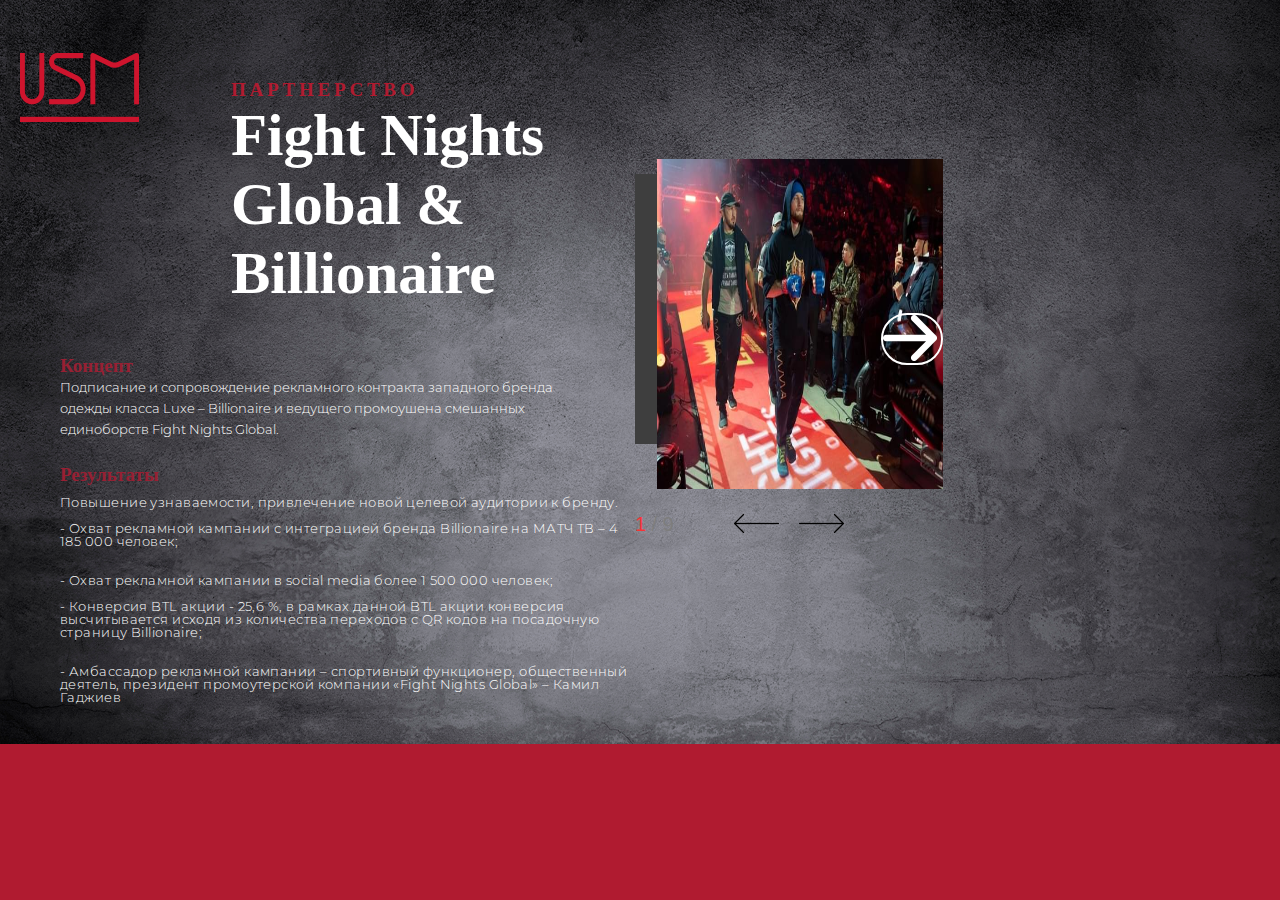
==== commit 8922a411: "Add files via upload" ====
--- a/case.html
+++ b/case.html
@@ -62,13 +62,39 @@
         </div>
 
         <div class="content_img_center delet_display" onclick="minImg(this)">
-          <div style="background-image:url(img/hoverImg/sl1.jpg); background-repeat: no-repeat; background-size: 100%;"
-            class="center_img"></div>
+          <img class="center_img" src="" alt="">
+          </img>
         </div>
         <div class="img_case">
           <div class="hover_container_img">
-
-            <div onclick="bigImg(this)" class="img_hover img_case"
+            <div class="col-lg-6 pl-md-0">
+              <div class="block-tab">
+                <div class="tab__item" data-id="0">
+                  <div class="page__carusel">
+                    <div class="page__slide"><img id="img_case" onclick="bigImg(this)" src="img/hoverImg/sl1.jpg"
+                        alt="#"></div>
+                    <div class="page__slide"><img id="img_case1" onclick="bigImg(this)" src="img/hoverImg/sl3.jpg"
+                        alt="#"></div>
+                    <div class="page__slide"><img id="img_case2" onclick="bigImg(this)" src="img/hoverImg/sl4.jpg"
+                        alt="#"></div>
+                    <div class="page__slide"><img id="img_case3" onclick="bigImg(this)" src="img/hoverImg/sl7.jpg"
+                        alt="#"></div>
+                    <div class="page__slide"><img id="img_case4" onclick="bigImg(this)" src="img/hoverImg/sl10.jpg"
+                        alt="#"></div>
+                    <div class="page__slide"><img id="img_case5" onclick="bigImg(this)" src="img/hoverImg/sl16.jpg"
+                        alt="#"></div>
+                  </div>
+                  <div class="page__carusel__nav">
+                    <div class="carusel__nav__item nav__item-pos">
+                      <div class="slide-number"><span>1 </span>/ 9</div>
+                    </div>
+                    <div class="carusel__nav__item">
+                      <div class="caruse__arrow carusel-prev"><img src="img/project/project1/sl/prev.png" alt=""></div>
+                      <div class="caruse__arrow carusel-next"><img src="img/project/project1/sl/next.png" alt=""></div>
+                    </div>
+                  </div>
+                </div>
+                <!-- <div onclick="bigImg(this)" class="img_hover img_case"
               style="background-image:url(img/hoverImg/sl1.jpg);  background-position: 41% 20%;background-repeat: no-repeat; "
               id="img_case"></div>
             <div onclick="bigImg(this)" class="img_hover"
@@ -87,17 +113,19 @@
             <div onclick="bigImg(this)" class="img_hover"
               style="background-image:url(img/hoverImg/sl16.jpg);  background-position: 41% 20%;background-repeat: no-repeat;"
               id="img_case5">
+            </div> -->
+              </div>
+              <div id="btn_next_project" onclick="nextProject()" class="btn__position_case">
+                <img src="img/index/s6/Стрелка_копия.png" alt="#">
+              </div>
             </div>
           </div>
-          <div id="btn_next_project" onclick="nextProject()" class="btn__position_case">
-            <img src="img/index/s6/Стрелка_копия.png" alt="#">
+          <div class="test_div delet_display">
+            <img src="img/hoverImg/sl1.jpg" alt="#" class="img_test">
           </div>
-        </div>
-      </div>
-      <div class="test_div delet_display">
-        <img src="img/hoverImg/sl1.jpg" alt="#" class="img_test">
-      </div>
     </section>
+
+    <script type="text/javascript" src="//code.jquery.com/jquery-3.6.0.min.js"></script>
 
     <script src="js/script.min.js"></script>
   </body>
--- a/css/style.min.css
+++ b/css/style.min.css
@@ -6,4 +6,4 @@
  *//*! normalize.css v5.0.0 | MIT License | github.com/necolas/normalize.css */html{font-family:sans-serif;line-height:1.15;-ms-text-size-adjust:100%;-webkit-text-size-adjust:100%}body{margin:0}article,aside,footer,header,nav,section{display:block}h1{font-size:2em;margin:.67em 0}figcaption,figure,main{display:block}figure{margin:1em 40px}hr{-webkit-box-sizing:content-box;box-sizing:content-box;height:0;overflow:visible}pre{font-family:monospace,monospace;font-size:1em}a{background-color:transparent;-webkit-text-decoration-skip:objects}a:active,a:hover{outline-width:0}abbr[title]{border-bottom:none;text-decoration:underline;-webkit-text-decoration:underline dotted;text-decoration:underline dotted}b,strong{font-weight:inherit}b,strong{font-weight:bolder}code,kbd,samp{font-family:monospace,monospace;font-size:1em}dfn{font-style:italic}mark{background-color:#ff0;color:#000}small{font-size:80%}sub,sup{font-size:75%;line-height:0;position:relative;vertical-align:baseline}sub{bottom:-.25em}sup{top:-.5em}audio,video{display:inline-block}audio:not([controls]){display:none;height:0}img{border-style:none}svg:not(:root){overflow:hidden}button,input,optgroup,select,textarea{font-family:sans-serif;font-size:100%;line-height:1.15;margin:0}button,input{overflow:visible}button,select{text-transform:none}[type=reset],[type=submit],button,html [type=button]{-webkit-appearance:button}[type=button]::-moz-focus-inner,[type=reset]::-moz-focus-inner,[type=submit]::-moz-focus-inner,button::-moz-focus-inner{border-style:none;padding:0}[type=button]:-moz-focusring,[type=reset]:-moz-focusring,[type=submit]:-moz-focusring,button:-moz-focusring{outline:1px dotted ButtonText}fieldset{border:1px solid silver;margin:0 2px;padding:.35em .625em .75em}legend{-webkit-box-sizing:border-box;box-sizing:border-box;color:inherit;display:table;max-width:100%;padding:0;white-space:normal}progress{display:inline-block;vertical-align:baseline}textarea{overflow:auto}[type=checkbox],[type=radio]{-webkit-box-sizing:border-box;box-sizing:border-box;padding:0}[type=number]::-webkit-inner-spin-button,[type=number]::-webkit-outer-spin-button{height:auto}[type=search]{-webkit-appearance:textfield;outline-offset:-2px}[type=search]::-webkit-search-cancel-button,[type=search]::-webkit-search-decoration{-webkit-appearance:none}::-webkit-file-upload-button{-webkit-appearance:button;font:inherit}details,menu{display:block}summary{display:list-item}canvas{display:inline-block}template{display:none}[hidden]{display:none}html{-webkit-box-sizing:border-box;box-sizing:border-box}*,::after,::before{-webkit-box-sizing:inherit;box-sizing:inherit}@-ms-viewport{width:device-width}html{-ms-overflow-style:scrollbar;-webkit-tap-highlight-color:transparent}body{font-family:-apple-system,system-ui,BlinkMacSystemFont,"Segoe UI",Roboto,"Helvetica Neue",Arial,sans-serif;font-size:1rem;font-weight:400;line-height:1.5;color:#292b2c;background-color:#fff}[tabindex="-1"]:focus{outline:0!important}h1,h2,h3,h4,h5,h6{margin-top:0;margin-bottom:.5rem}p{margin-top:0;margin-bottom:1rem}abbr[data-original-title],abbr[title]{cursor:help}address{margin-bottom:1rem;font-style:normal;line-height:inherit}dl,ol,ul{margin-top:0;margin-bottom:1rem}ol ol,ol ul,ul ol,ul ul{margin-bottom:0}dt{font-weight:700}dd{margin-bottom:.5rem;margin-left:0}blockquote{margin:0 0 1rem}a{color:#0275d8;text-decoration:none}a:focus,a:hover{color:#014c8c;text-decoration:underline}a:not([href]):not([tabindex]){color:inherit;text-decoration:none}a:not([href]):not([tabindex]):focus,a:not([href]):not([tabindex]):hover{color:inherit;text-decoration:none}a:not([href]):not([tabindex]):focus{outline:0}pre{margin-top:0;margin-bottom:1rem;overflow:auto}figure{margin:0 0 1rem}img{vertical-align:middle}[role=button]{cursor:pointer}[role=button],a,area,button,input,label,select,summary,textarea{-ms-touch-action:manipulation;touch-action:manipulation}table{border-collapse:collapse;background-color:transparent}caption{padding-top:.75rem;padding-bottom:.75rem;color:#636c72;text-align:left;caption-side:bottom}th{text-align:left}label{display:inline-block;margin-bottom:.5rem}button:focus{outline:1px dotted;outline:5px auto -webkit-focus-ring-color}button,input,select,textarea{line-height:inherit}input[type=checkbox]:disabled,input[type=radio]:disabled{cursor:not-allowed}input[type=date],input[type=datetime-local],input[type=month],input[type=time]{-webkit-appearance:listbox}textarea{resize:vertical}fieldset{min-width:0;padding:0;margin:0;border:0}legend{display:block;width:100%;padding:0;margin-bottom:.5rem;font-size:1.5rem;line-height:inherit}input[type=search]{-webkit-appearance:none}output{display:inline-block}[hidden]{display:none!important}.h1,.h2,.h3,.h4,.h5,.h6,h1,h2,h3,h4,h5,h6{margin-bottom:.5rem;font-family:inherit;font-weight:500;line-height:1.1;color:inherit}.h1,h1{font-size:2.5rem}.h2,h2{font-size:2rem}.h3,h3{font-size:1.75rem}.h4,h4{font-size:1.5rem}.h5,h5{font-size:1.25rem}.h6,h6{font-size:1rem}.lead{font-size:1.25rem;font-weight:300}.display-1{font-size:6rem;font-weight:300;line-height:1.1}.display-2{font-size:5.5rem;font-weight:300;line-height:1.1}.display-3{font-size:4.5rem;font-weight:300;line-height:1.1}.display-4{font-size:3.5rem;font-weight:300;line-height:1.1}hr{margin-top:1rem;margin-bottom:1rem;border:0;border-top:1px solid rgba(0,0,0,.1)}.small,small{font-size:80%;font-weight:400}.mark,mark{padding:.2em;background-color:#fcf8e3}.list-unstyled{padding-left:0;list-style:none}.list-inline{padding-left:0;list-style:none}.list-inline-item{display:inline-block}.list-inline-item:not(:last-child){margin-right:5px}.initialism{font-size:90%;text-transform:uppercase}.blockquote{padding:.5rem 1rem;margin-bottom:1rem;font-size:1.25rem;border-left:.25rem solid #eceeef}.blockquote-footer{display:block;font-size:80%;color:#636c72}.blockquote-footer::before{content:"— "}.blockquote-reverse{padding-right:1rem;padding-left:0;text-align:right;border-right:.25rem solid #eceeef;border-left:0}.blockquote-reverse .blockquote-footer::before{content:""}.blockquote-reverse .blockquote-footer::after{content:" —"}.img-fluid{max-width:100%;height:auto}.img-thumbnail{padding:.25rem;background-color:#fff;border:1px solid #ddd;border-radius:.25rem;-webkit-transition:all .2s ease-in-out;-o-transition:all .2s ease-in-out;transition:all .2s ease-in-out;max-width:100%;height:auto}.figure{display:inline-block}.figure-img{margin-bottom:.5rem;line-height:1}.figure-caption{font-size:90%;color:#636c72}code,kbd,pre,samp{font-family:Menlo,Monaco,Consolas,"Liberation Mono","Courier New",monospace}code{padding:.2rem .4rem;font-size:90%;color:#bd4147;background-color:#f7f7f9;border-radius:.25rem}a>code{padding:0;color:inherit;background-color:inherit}kbd{padding:.2rem .4rem;font-size:90%;color:#fff;background-color:#292b2c;border-radius:.2rem}kbd kbd{padding:0;font-size:100%;font-weight:700}pre{display:block;margin-top:0;margin-bottom:1rem;font-size:90%;color:#292b2c}pre code{padding:0;font-size:inherit;color:inherit;background-color:transparent;border-radius:0}.pre-scrollable{max-height:340px;overflow-y:scroll}.container{position:relative;margin-left:auto;margin-right:auto;padding-right:15px;padding-left:15px}.container-fluid{position:relative;margin-left:auto;margin-right:auto;padding-right:15px;padding-left:15px}.row{display:-webkit-box;display:-ms-flexbox;display:flex;-ms-flex-wrap:wrap;flex-wrap:wrap;margin-right:-15px;margin-left:-15px}.no-gutters{margin-right:0;margin-left:0}.no-gutters>.col,.no-gutters>[class*=col-]{padding-right:0;padding-left:0}.col,.col-1,.col-10,.col-11,.col-12,.col-2,.col-3,.col-4,.col-5,.col-6,.col-7,.col-8,.col-9,.col-lg,.col-lg-1,.col-lg-10,.col-lg-11,.col-lg-12,.col-lg-2,.col-lg-3,.col-lg-4,.col-lg-5,.col-lg-6,.col-lg-7,.col-lg-8,.col-lg-9,.col-md,.col-md-1,.col-md-10,.col-md-11,.col-md-12,.col-md-2,.col-md-3,.col-md-4,.col-md-5,.col-md-6,.col-md-7,.col-md-8,.col-md-9,.col-sm,.col-sm-1,.col-sm-10,.col-sm-11,.col-sm-12,.col-sm-2,.col-sm-3,.col-sm-4,.col-sm-5,.col-sm-6,.col-sm-7,.col-sm-8,.col-sm-9,.col-xl,.col-xl-1,.col-xl-10,.col-xl-11,.col-xl-12,.col-xl-2,.col-xl-3,.col-xl-4,.col-xl-5,.col-xl-6,.col-xl-7,.col-xl-8,.col-xl-9{position:relative;width:100%;min-height:1px;padding-right:15px;padding-left:15px}.col{-ms-flex-preferred-size:0;flex-basis:0;-webkit-box-flex:1;-ms-flex-positive:1;flex-grow:1;max-width:100%}.col-auto{-webkit-box-flex:0;-ms-flex:0 0 auto;flex:0 0 auto;width:auto}.col-1{-webkit-box-flex:0;-ms-flex:0 0 8.333333%;flex:0 0 8.333333%;max-width:8.333333%}.col-2{-webkit-box-flex:0;-ms-flex:0 0 16.666667%;flex:0 0 16.666667%;max-width:16.666667%}.col-3{-webkit-box-flex:0;-ms-flex:0 0 25%;flex:0 0 25%;max-width:25%}.col-4{-webkit-box-flex:0;-ms-flex:0 0 33.333333%;flex:0 0 33.333333%;max-width:33.333333%}.col-5{-webkit-box-flex:0;-ms-flex:0 0 41.666667%;flex:0 0 41.666667%;max-width:41.666667%}.col-6{-webkit-box-flex:0;-ms-flex:0 0 50%;flex:0 0 50%;max-width:50%}.col-7{-webkit-box-flex:0;-ms-flex:0 0 58.333333%;flex:0 0 58.333333%;max-width:58.333333%}.col-8{-webkit-box-flex:0;-ms-flex:0 0 66.666667%;flex:0 0 66.666667%;max-width:66.666667%}.col-9{-webkit-box-flex:0;-ms-flex:0 0 75%;flex:0 0 75%;max-width:75%}.col-10{-webkit-box-flex:0;-ms-flex:0 0 83.333333%;flex:0 0 83.333333%;max-width:83.333333%}.col-11{-webkit-box-flex:0;-ms-flex:0 0 91.666667%;flex:0 0 91.666667%;max-width:91.666667%}.col-12{-webkit-box-flex:0;-ms-flex:0 0 100%;flex:0 0 100%;max-width:100%}.pull-0{right:auto}.pull-1{right:8.333333%}.pull-2{right:16.666667%}.pull-3{right:25%}.pull-4{right:33.333333%}.pull-5{right:41.666667%}.pull-6{right:50%}.pull-7{right:58.333333%}.pull-8{right:66.666667%}.pull-9{right:75%}.pull-10{right:83.333333%}.pull-11{right:91.666667%}.pull-12{right:100%}.push-0{left:auto}.push-1{left:8.333333%}.push-2{left:16.666667%}.push-3{left:25%}.push-4{left:33.333333%}.push-5{left:41.666667%}.push-6{left:50%}.push-7{left:58.333333%}.push-8{left:66.666667%}.push-9{left:75%}.push-10{left:83.333333%}.push-11{left:91.666667%}.push-12{left:100%}.offset-1{margin-left:8.333333%}.offset-2{margin-left:16.666667%}.offset-3{margin-left:25%}.offset-4{margin-left:33.333333%}.offset-5{margin-left:41.666667%}.offset-6{margin-left:50%}.offset-7{margin-left:58.333333%}.offset-8{margin-left:66.666667%}.offset-9{margin-left:75%}.offset-10{margin-left:83.333333%}.offset-11{margin-left:91.666667%}.table{width:100%;max-width:100%;margin-bottom:1rem}.table td,.table th{padding:.75rem;vertical-align:top;border-top:1px solid #eceeef}.table thead th{vertical-align:bottom;border-bottom:2px solid #eceeef}.table tbody+tbody{border-top:2px solid #eceeef}.table .table{background-color:#fff}.table-sm td,.table-sm th{padding:.3rem}.table-bordered{border:1px solid #eceeef}.table-bordered td,.table-bordered th{border:1px solid #eceeef}.table-bordered thead td,.table-bordered thead th{border-bottom-width:2px}.table-striped tbody tr:nth-of-type(odd){background-color:rgba(0,0,0,.05)}.table-hover tbody tr:hover{background-color:rgba(0,0,0,.075)}.table-active,.table-active>td,.table-active>th{background-color:rgba(0,0,0,.075)}.table-hover .table-active:hover{background-color:rgba(0,0,0,.075)}.table-hover .table-active:hover>td,.table-hover .table-active:hover>th{background-color:rgba(0,0,0,.075)}.table-success,.table-success>td,.table-success>th{background-color:#dff0d8}.table-hover .table-success:hover{background-color:#d0e9c6}.table-hover .table-success:hover>td,.table-hover .table-success:hover>th{background-color:#d0e9c6}.table-info,.table-info>td,.table-info>th{background-color:#d9edf7}.table-hover .table-info:hover{background-color:#c4e3f3}.table-hover .table-info:hover>td,.table-hover .table-info:hover>th{background-color:#c4e3f3}.table-warning,.table-warning>td,.table-warning>th{background-color:#fcf8e3}.table-hover .table-warning:hover{background-color:#faf2cc}.table-hover .table-warning:hover>td,.table-hover .table-warning:hover>th{background-color:#faf2cc}.table-danger,.table-danger>td,.table-danger>th{background-color:#f2dede}.table-hover .table-danger:hover{background-color:#ebcccc}.table-hover .table-danger:hover>td,.table-hover .table-danger:hover>th{background-color:#ebcccc}.thead-inverse th{color:#fff;background-color:#292b2c}.thead-default th{color:#464a4c;background-color:#eceeef}.table-inverse{color:#fff;background-color:#292b2c}.table-inverse td,.table-inverse th,.table-inverse thead th{border-color:#fff}.table-inverse.table-bordered{border:0}.table-responsive{display:block;width:100%;overflow-x:auto;-ms-overflow-style:-ms-autohiding-scrollbar}.table-responsive.table-bordered{border:0}.form-control{display:block;width:100%;padding:.5rem .75rem;font-size:1rem;line-height:1.25;color:#464a4c;background-color:#fff;background-image:none;-webkit-background-clip:padding-box;background-clip:padding-box;border:1px solid rgba(0,0,0,.15);border-radius:.25rem;-webkit-transition:border-color ease-in-out .15s,-webkit-box-shadow ease-in-out .15s;transition:border-color ease-in-out .15s,-webkit-box-shadow ease-in-out .15s;-o-transition:border-color ease-in-out .15s,box-shadow ease-in-out .15s;transition:border-color ease-in-out .15s,box-shadow ease-in-out .15s;transition:border-color ease-in-out .15s,box-shadow ease-in-out .15s,-webkit-box-shadow ease-in-out .15s}.form-control::-ms-expand{background-color:transparent;border:0}.form-control:focus{color:#464a4c;background-color:#fff;border-color:#5cb3fd;outline:0}.form-control::-webkit-input-placeholder{color:#636c72;opacity:1}.form-control::-moz-placeholder{color:#636c72;opacity:1}.form-control:-ms-input-placeholder{color:#636c72;opacity:1}.form-control::-ms-input-placeholder{color:#636c72;opacity:1}.form-control::placeholder{color:#636c72;opacity:1}.form-control:disabled,.form-control[readonly]{background-color:#eceeef;opacity:1}.form-control:disabled{cursor:not-allowed}select.form-control:not([size]):not([multiple]){height:calc(2.25rem + 2px)}select.form-control:focus::-ms-value{color:#464a4c;background-color:#fff}.form-control-file,.form-control-range{display:block}.col-form-label{padding-top:calc(.5rem - 1px * 2);padding-bottom:calc(.5rem - 1px * 2);margin-bottom:0}.col-form-label-lg{padding-top:calc(.75rem - 1px * 2);padding-bottom:calc(.75rem - 1px * 2);font-size:1.25rem}.col-form-label-sm{padding-top:calc(.25rem - 1px * 2);padding-bottom:calc(.25rem - 1px * 2);font-size:.875rem}.col-form-legend{padding-top:.5rem;padding-bottom:.5rem;margin-bottom:0;font-size:1rem}.form-control-static{padding-top:.5rem;padding-bottom:.5rem;margin-bottom:0;line-height:1.25;border:solid transparent;border-width:1px 0}.form-control-static.form-control-lg,.form-control-static.form-control-sm,.input-group-lg>.form-control-static.form-control,.input-group-lg>.form-control-static.input-group-addon,.input-group-lg>.input-group-btn>.form-control-static.btn,.input-group-sm>.form-control-static.form-control,.input-group-sm>.form-control-static.input-group-addon,.input-group-sm>.input-group-btn>.form-control-static.btn{padding-right:0;padding-left:0}.form-control-sm,.input-group-sm>.form-control,.input-group-sm>.input-group-addon,.input-group-sm>.input-group-btn>.btn{padding:.25rem .5rem;font-size:.875rem;border-radius:.2rem}.input-group-sm>.input-group-btn>select.btn:not([size]):not([multiple]),.input-group-sm>select.form-control:not([size]):not([multiple]),.input-group-sm>select.input-group-addon:not([size]):not([multiple]),select.form-control-sm:not([size]):not([multiple]){height:1.8125rem}.form-control-lg,.input-group-lg>.form-control,.input-group-lg>.input-group-addon,.input-group-lg>.input-group-btn>.btn{padding:.75rem 1.5rem;font-size:1.25rem;border-radius:.3rem}.input-group-lg>.input-group-btn>select.btn:not([size]):not([multiple]),.input-group-lg>select.form-control:not([size]):not([multiple]),.input-group-lg>select.input-group-addon:not([size]):not([multiple]),select.form-control-lg:not([size]):not([multiple]){height:3.166667rem}.form-group{margin-bottom:1rem}.form-text{display:block;margin-top:.25rem}.form-check{position:relative;display:block;margin-bottom:.5rem}.form-check.disabled .form-check-label{color:#636c72;cursor:not-allowed}.form-check-label{padding-left:1.25rem;margin-bottom:0;cursor:pointer}.form-check-input{position:absolute;margin-top:.25rem;margin-left:-1.25rem}.form-check-input:only-child{position:static}.form-check-inline{display:inline-block}.form-check-inline .form-check-label{vertical-align:middle}.form-check-inline+.form-check-inline{margin-left:.75rem}.form-control-feedback{margin-top:.25rem}.form-control-danger,.form-control-success,.form-control-warning{padding-right:2.25rem;background-repeat:no-repeat;background-position:center right .5625rem;background-size:1.125rem 1.125rem}.has-success .col-form-label,.has-success .custom-control,.has-success .form-check-label,.has-success .form-control-feedback,.has-success .form-control-label{color:#5cb85c}.has-success .form-control{border-color:#5cb85c}.has-success .input-group-addon{color:#5cb85c;border-color:#5cb85c;background-color:#eaf6ea}.has-success .form-control-success{background-image:url("data:image/svg+xml;charset=utf8,%3Csvg xmlns='//www.w3.org/2000/svg' viewBox='0 0 8 8'%3E%3Cpath fill='%235cb85c' d='M2.3 6.73L.6 4.53c-.4-1.04.46-1.4 1.1-.8l1.1 1.4 3.4-3.8c.6-.63 1.6-.27 1.2.7l-4 4.6c-.43.5-.8.4-1.1.1z'/%3E%3C/svg%3E")}.has-warning .col-form-label,.has-warning .custom-control,.has-warning .form-check-label,.has-warning .form-control-feedback,.has-warning .form-control-label{color:#f0ad4e}.has-warning .form-control{border-color:#f0ad4e}.has-warning .input-group-addon{color:#f0ad4e;border-color:#f0ad4e;background-color:#fff}.has-warning .form-control-warning{background-image:url("data:image/svg+xml;charset=utf8,%3Csvg xmlns='//www.w3.org/2000/svg' viewBox='0 0 8 8'%3E%3Cpath fill='%23f0ad4e' d='M4.4 5.324h-.8v-2.46h.8zm0 1.42h-.8V5.89h.8zM3.76.63L.04 7.075c-.115.2.016.425.26.426h7.397c.242 0 .372-.226.258-.426C6.726 4.924 5.47 2.79 4.253.63c-.113-.174-.39-.174-.494 0z'/%3E%3C/svg%3E")}.has-danger .col-form-label,.has-danger .custom-control,.has-danger .form-check-label,.has-danger .form-control-feedback,.has-danger .form-control-label{color:#d9534f}.has-danger .form-control{border-color:#d9534f}.has-danger .input-group-addon{color:#d9534f;border-color:#d9534f;background-color:#fdf7f7}.has-danger .form-control-danger{background-image:url("data:image/svg+xml;charset=utf8,%3Csvg xmlns='//www.w3.org/2000/svg' fill='%23d9534f' viewBox='-2 -2 7 7'%3E%3Cpath stroke='%23d9534f' d='M0 0l3 3m0-3L0 3'/%3E%3Ccircle r='.5'/%3E%3Ccircle cx='3' r='.5'/%3E%3Ccircle cy='3' r='.5'/%3E%3Ccircle cx='3' cy='3' r='.5'/%3E%3C/svg%3E")}.form-inline{display:-webkit-box;display:-ms-flexbox;display:flex;-ms-flex-flow:row wrap;-webkit-box-orient:horizontal;-webkit-box-direction:normal;flex-flow:row wrap;-webkit-box-align:center;-ms-flex-align:center;align-items:center}.form-inline .form-check{width:100%}.btn{display:inline-block;font-weight:400;line-height:1.25;text-align:center;white-space:nowrap;vertical-align:middle;-webkit-user-select:none;-moz-user-select:none;-ms-user-select:none;user-select:none;border:1px solid transparent;padding:.5rem 1rem;font-size:1rem;border-radius:.25rem;-webkit-transition:all .2s ease-in-out;-o-transition:all .2s ease-in-out;transition:all .2s ease-in-out}.btn:focus,.btn:hover{text-decoration:none}.btn.focus,.btn:focus{outline:0;-webkit-box-shadow:0 0 0 2px rgba(2,117,216,.25);box-shadow:0 0 0 2px rgba(2,117,216,.25)}.btn.disabled,.btn:disabled{cursor:not-allowed;opacity:.65}.btn.active,.btn:active{background-image:none}a.btn.disabled,fieldset[disabled] a.btn{pointer-events:none}.btn-primary{color:#fff;background-color:#0275d8;border-color:#0275d8}.btn-primary:hover{color:#fff;background-color:#025aa5;border-color:#01549b}.btn-primary.focus,.btn-primary:focus{-webkit-box-shadow:0 0 0 2px rgba(2,117,216,.5);box-shadow:0 0 0 2px rgba(2,117,216,.5)}.btn-primary.disabled,.btn-primary:disabled{background-color:#0275d8;border-color:#0275d8}.btn-primary.active,.btn-primary:active,.show>.btn-primary.dropdown-toggle{color:#fff;background-color:#025aa5;background-image:none;border-color:#01549b}.btn-secondary{color:#292b2c;background-color:#fff;border-color:#ccc}.btn-secondary:hover{color:#292b2c;background-color:#e6e6e6;border-color:#adadad}.btn-secondary.focus,.btn-secondary:focus{-webkit-box-shadow:0 0 0 2px rgba(204,204,204,.5);box-shadow:0 0 0 2px rgba(204,204,204,.5)}.btn-secondary.disabled,.btn-secondary:disabled{background-color:#fff;border-color:#ccc}.btn-secondary.active,.btn-secondary:active,.show>.btn-secondary.dropdown-toggle{color:#292b2c;background-color:#e6e6e6;background-image:none;border-color:#adadad}.btn-info{color:#fff;background-color:#5bc0de;border-color:#5bc0de}.btn-info:hover{color:#fff;background-color:#31b0d5;border-color:#2aabd2}.btn-info.focus,.btn-info:focus{-webkit-box-shadow:0 0 0 2px rgba(91,192,222,.5);box-shadow:0 0 0 2px rgba(91,192,222,.5)}.btn-info.disabled,.btn-info:disabled{background-color:#5bc0de;border-color:#5bc0de}.btn-info.active,.btn-info:active,.show>.btn-info.dropdown-toggle{color:#fff;background-color:#31b0d5;background-image:none;border-color:#2aabd2}.btn-success{color:#fff;background-color:#5cb85c;border-color:#5cb85c}.btn-success:hover{color:#fff;background-color:#449d44;border-color:#419641}.btn-success.focus,.btn-success:focus{-webkit-box-shadow:0 0 0 2px rgba(92,184,92,.5);box-shadow:0 0 0 2px rgba(92,184,92,.5)}.btn-success.disabled,.btn-success:disabled{background-color:#5cb85c;border-color:#5cb85c}.btn-success.active,.btn-success:active,.show>.btn-success.dropdown-toggle{color:#fff;background-color:#449d44;background-image:none;border-color:#419641}.btn-warning{color:#fff;background-color:#f0ad4e;border-color:#f0ad4e}.btn-warning:hover{color:#fff;background-color:#ec971f;border-color:#eb9316}.btn-warning.focus,.btn-warning:focus{-webkit-box-shadow:0 0 0 2px rgba(240,173,78,.5);box-shadow:0 0 0 2px rgba(240,173,78,.5)}.btn-warning.disabled,.btn-warning:disabled{background-color:#f0ad4e;border-color:#f0ad4e}.btn-warning.active,.btn-warning:active,.show>.btn-warning.dropdown-toggle{color:#fff;background-color:#ec971f;background-image:none;border-color:#eb9316}.btn-danger{color:#fff;background-color:#d9534f;border-color:#d9534f}.btn-danger:hover{color:#fff;background-color:#c9302c;border-color:#c12e2a}.btn-danger.focus,.btn-danger:focus{-webkit-box-shadow:0 0 0 2px rgba(217,83,79,.5);box-shadow:0 0 0 2px rgba(217,83,79,.5)}.btn-danger.disabled,.btn-danger:disabled{background-color:#d9534f;border-color:#d9534f}.btn-danger.active,.btn-danger:active,.show>.btn-danger.dropdown-toggle{color:#fff;background-color:#c9302c;background-image:none;border-color:#c12e2a}.btn-outline-primary{color:#0275d8;background-image:none;background-color:transparent;border-color:#0275d8}.btn-outline-primary:hover{color:#fff;background-color:#0275d8;border-color:#0275d8}.btn-outline-primary.focus,.btn-outline-primary:focus{-webkit-box-shadow:0 0 0 2px rgba(2,117,216,.5);box-shadow:0 0 0 2px rgba(2,117,216,.5)}.btn-outline-primary.disabled,.btn-outline-primary:disabled{color:#0275d8;background-color:transparent}.btn-outline-primary.active,.btn-outline-primary:active,.show>.btn-outline-primary.dropdown-toggle{color:#fff;background-color:#0275d8;border-color:#0275d8}.btn-outline-secondary{color:#ccc;background-image:none;background-color:transparent;border-color:#ccc}.btn-outline-secondary:hover{color:#fff;background-color:#ccc;border-color:#ccc}.btn-outline-secondary.focus,.btn-outline-secondary:focus{-webkit-box-shadow:0 0 0 2px rgba(204,204,204,.5);box-shadow:0 0 0 2px rgba(204,204,204,.5)}.btn-outline-secondary.disabled,.btn-outline-secondary:disabled{color:#ccc;background-color:transparent}.btn-outline-secondary.active,.btn-outline-secondary:active,.show>.btn-outline-secondary.dropdown-toggle{color:#fff;background-color:#ccc;border-color:#ccc}.btn-outline-info{color:#5bc0de;background-image:none;background-color:transparent;border-color:#5bc0de}.btn-outline-info:hover{color:#fff;background-color:#5bc0de;border-color:#5bc0de}.btn-outline-info.focus,.btn-outline-info:focus{-webkit-box-shadow:0 0 0 2px rgba(91,192,222,.5);box-shadow:0 0 0 2px rgba(91,192,222,.5)}.btn-outline-info.disabled,.btn-outline-info:disabled{color:#5bc0de;background-color:transparent}.btn-outline-info.active,.btn-outline-info:active,.show>.btn-outline-info.dropdown-toggle{color:#fff;background-color:#5bc0de;border-color:#5bc0de}.btn-outline-success{color:#5cb85c;background-image:none;background-color:transparent;border-color:#5cb85c}.btn-outline-success:hover{color:#fff;background-color:#5cb85c;border-color:#5cb85c}.btn-outline-success.focus,.btn-outline-success:focus{-webkit-box-shadow:0 0 0 2px rgba(92,184,92,.5);box-shadow:0 0 0 2px rgba(92,184,92,.5)}.btn-outline-success.disabled,.btn-outline-success:disabled{color:#5cb85c;background-color:transparent}.btn-outline-success.active,.btn-outline-success:active,.show>.btn-outline-success.dropdown-toggle{color:#fff;background-color:#5cb85c;border-color:#5cb85c}.btn-outline-warning{color:#f0ad4e;background-image:none;background-color:transparent;border-color:#f0ad4e}.btn-outline-warning:hover{color:#fff;background-color:#f0ad4e;border-color:#f0ad4e}.btn-outline-warning.focus,.btn-outline-warning:focus{-webkit-box-shadow:0 0 0 2px rgba(240,173,78,.5);box-shadow:0 0 0 2px rgba(240,173,78,.5)}.btn-outline-warning.disabled,.btn-outline-warning:disabled{color:#f0ad4e;background-color:transparent}.btn-outline-warning.active,.btn-outline-warning:active,.show>.btn-outline-warning.dropdown-toggle{color:#fff;background-color:#f0ad4e;border-color:#f0ad4e}.btn-outline-danger{color:#d9534f;background-image:none;background-color:transparent;border-color:#d9534f}.btn-outline-danger:hover{color:#fff;background-color:#d9534f;border-color:#d9534f}.btn-outline-danger.focus,.btn-outline-danger:focus{-webkit-box-shadow:0 0 0 2px rgba(217,83,79,.5);box-shadow:0 0 0 2px rgba(217,83,79,.5)}.btn-outline-danger.disabled,.btn-outline-danger:disabled{color:#d9534f;background-color:transparent}.btn-outline-danger.active,.btn-outline-danger:active,.show>.btn-outline-danger.dropdown-toggle{color:#fff;background-color:#d9534f;border-color:#d9534f}.btn-link{font-weight:400;color:#0275d8;border-radius:0}.btn-link,.btn-link.active,.btn-link:active,.btn-link:disabled{background-color:transparent}.btn-link,.btn-link:active,.btn-link:focus{border-color:transparent}.btn-link:hover{border-color:transparent}.btn-link:focus,.btn-link:hover{color:#014c8c;text-decoration:underline;background-color:transparent}.btn-link:disabled{color:#636c72}.btn-link:disabled:focus,.btn-link:disabled:hover{text-decoration:none}.btn-group-lg>.btn,.btn-lg{padding:.75rem 1.5rem;font-size:1.25rem;border-radius:.3rem}.btn-group-sm>.btn,.btn-sm{padding:.25rem .5rem;font-size:.875rem;border-radius:.2rem}.btn-block{display:block;width:100%}.btn-block+.btn-block{margin-top:.5rem}input[type=button].btn-block,input[type=reset].btn-block,input[type=submit].btn-block{width:100%}.fade{opacity:0;-webkit-transition:opacity .15s linear;-o-transition:opacity .15s linear;transition:opacity .15s linear}.fade.show{opacity:1}.collapse{display:none}.collapse.show{display:block}tr.collapse.show{display:table-row}tbody.collapse.show{display:table-row-group}.collapsing{position:relative;height:0;overflow:hidden;-webkit-transition:height .35s ease;-o-transition:height .35s ease;transition:height .35s ease}.dropdown,.dropup{position:relative}.dropdown-toggle::after{display:inline-block;width:0;height:0;margin-left:.3em;vertical-align:middle;content:"";border-top:.3em solid;border-right:.3em solid transparent;border-left:.3em solid transparent}.dropdown-toggle:focus{outline:0}.dropup .dropdown-toggle::after{border-top:0;border-bottom:.3em solid}.dropdown-menu{position:absolute;top:100%;left:0;z-index:1000;display:none;float:left;min-width:10rem;padding:.5rem 0;margin:.125rem 0 0;font-size:1rem;color:#292b2c;text-align:left;list-style:none;background-color:#fff;-webkit-background-clip:padding-box;background-clip:padding-box;border:1px solid rgba(0,0,0,.15);border-radius:.25rem}.dropdown-divider{height:1px;margin:.5rem 0;overflow:hidden;background-color:#eceeef}.dropdown-item{display:block;width:100%;padding:3px 1.5rem;clear:both;font-weight:400;color:#292b2c;text-align:inherit;white-space:nowrap;background:0 0;border:0}.dropdown-item:focus,.dropdown-item:hover{color:#1d1e1f;text-decoration:none;background-color:#f7f7f9}.dropdown-item.active,.dropdown-item:active{color:#fff;text-decoration:none;background-color:#0275d8}.dropdown-item.disabled,.dropdown-item:disabled{color:#636c72;cursor:not-allowed;background-color:transparent}.show>.dropdown-menu{display:block}.show>a{outline:0}.dropdown-menu-right{right:0;left:auto}.dropdown-menu-left{right:auto;left:0}.dropdown-header{display:block;padding:.5rem 1.5rem;margin-bottom:0;font-size:.875rem;color:#636c72;white-space:nowrap}.dropdown-backdrop{position:fixed;top:0;right:0;bottom:0;left:0;z-index:990}.dropup .dropdown-menu{top:auto;bottom:100%;margin-bottom:.125rem}.btn-group,.btn-group-vertical{position:relative;display:-webkit-inline-box;display:-ms-inline-flexbox;display:inline-flex;vertical-align:middle}.btn-group-vertical>.btn,.btn-group>.btn{position:relative;-webkit-box-flex:0;-ms-flex:0 1 auto;flex:0 1 auto}.btn-group-vertical>.btn:hover,.btn-group>.btn:hover{z-index:2}.btn-group-vertical>.btn.active,.btn-group-vertical>.btn:active,.btn-group-vertical>.btn:focus,.btn-group>.btn.active,.btn-group>.btn:active,.btn-group>.btn:focus{z-index:2}.btn-group .btn+.btn,.btn-group .btn+.btn-group,.btn-group .btn-group+.btn,.btn-group .btn-group+.btn-group,.btn-group-vertical .btn+.btn,.btn-group-vertical .btn+.btn-group,.btn-group-vertical .btn-group+.btn,.btn-group-vertical .btn-group+.btn-group{margin-left:-1px}.btn-toolbar{display:-webkit-box;display:-ms-flexbox;display:flex;-webkit-box-pack:start;-ms-flex-pack:start;justify-content:flex-start}.btn-toolbar .input-group{width:auto}.btn-group>.btn:not(:first-child):not(:last-child):not(.dropdown-toggle){border-radius:0}.btn-group>.btn:first-child{margin-left:0}.btn-group>.btn:first-child:not(:last-child):not(.dropdown-toggle){border-bottom-right-radius:0;border-top-right-radius:0}.btn-group>.btn:last-child:not(:first-child),.btn-group>.dropdown-toggle:not(:first-child){border-bottom-left-radius:0;border-top-left-radius:0}.btn-group>.btn-group{float:left}.btn-group>.btn-group:not(:first-child):not(:last-child)>.btn{border-radius:0}.btn-group>.btn-group:first-child:not(:last-child)>.btn:last-child,.btn-group>.btn-group:first-child:not(:last-child)>.dropdown-toggle{border-bottom-right-radius:0;border-top-right-radius:0}.btn-group>.btn-group:last-child:not(:first-child)>.btn:first-child{border-bottom-left-radius:0;border-top-left-radius:0}.btn-group .dropdown-toggle:active,.btn-group.open .dropdown-toggle{outline:0}.btn+.dropdown-toggle-split{padding-right:.75rem;padding-left:.75rem}.btn+.dropdown-toggle-split::after{margin-left:0}.btn-group-sm>.btn+.dropdown-toggle-split,.btn-sm+.dropdown-toggle-split{padding-right:.375rem;padding-left:.375rem}.btn-group-lg>.btn+.dropdown-toggle-split,.btn-lg+.dropdown-toggle-split{padding-right:1.125rem;padding-left:1.125rem}.btn-group-vertical{display:-webkit-inline-box;display:-ms-inline-flexbox;display:inline-flex;-webkit-box-orient:vertical;-webkit-box-direction:normal;-ms-flex-direction:column;flex-direction:column;-webkit-box-align:start;-ms-flex-align:start;align-items:flex-start;-webkit-box-pack:center;-ms-flex-pack:center;justify-content:center}.btn-group-vertical .btn,.btn-group-vertical .btn-group{width:100%}.btn-group-vertical>.btn+.btn,.btn-group-vertical>.btn+.btn-group,.btn-group-vertical>.btn-group+.btn,.btn-group-vertical>.btn-group+.btn-group{margin-top:-1px;margin-left:0}.btn-group-vertical>.btn:not(:first-child):not(:last-child){border-radius:0}.btn-group-vertical>.btn:first-child:not(:last-child){border-bottom-right-radius:0;border-bottom-left-radius:0}.btn-group-vertical>.btn:last-child:not(:first-child){border-top-right-radius:0;border-top-left-radius:0}.btn-group-vertical>.btn-group:not(:first-child):not(:last-child)>.btn{border-radius:0}.btn-group-vertical>.btn-group:first-child:not(:last-child)>.btn:last-child,.btn-group-vertical>.btn-group:first-child:not(:last-child)>.dropdown-toggle{border-bottom-right-radius:0;border-bottom-left-radius:0}.btn-group-vertical>.btn-group:last-child:not(:first-child)>.btn:first-child{border-top-right-radius:0;border-top-left-radius:0}[data-toggle=buttons]>.btn input[type=checkbox],[data-toggle=buttons]>.btn input[type=radio],[data-toggle=buttons]>.btn-group>.btn input[type=checkbox],[data-toggle=buttons]>.btn-group>.btn input[type=radio]{position:absolute;clip:rect(0,0,0,0);pointer-events:none}.input-group{position:relative;display:-webkit-box;display:-ms-flexbox;display:flex;width:100%}.input-group .form-control{position:relative;z-index:2;-webkit-box-flex:1;-ms-flex:1 1 auto;flex:1 1 auto;width:1%;margin-bottom:0}.input-group .form-control:active,.input-group .form-control:focus,.input-group .form-control:hover{z-index:3}.input-group .form-control,.input-group-addon,.input-group-btn{display:-webkit-box;display:-ms-flexbox;display:flex;-webkit-box-orient:vertical;-webkit-box-direction:normal;-ms-flex-direction:column;flex-direction:column;-webkit-box-pack:center;-ms-flex-pack:center;justify-content:center}.input-group .form-control:not(:first-child):not(:last-child),.input-group-addon:not(:first-child):not(:last-child),.input-group-btn:not(:first-child):not(:last-child){border-radius:0}.input-group-addon,.input-group-btn{white-space:nowrap;vertical-align:middle}.input-group-addon{padding:.5rem .75rem;margin-bottom:0;font-size:1rem;font-weight:400;line-height:1.25;color:#464a4c;text-align:center;background-color:#eceeef;border:1px solid rgba(0,0,0,.15);border-radius:.25rem}.input-group-addon.form-control-sm,.input-group-sm>.input-group-addon,.input-group-sm>.input-group-btn>.input-group-addon.btn{padding:.25rem .5rem;font-size:.875rem;border-radius:.2rem}.input-group-addon.form-control-lg,.input-group-lg>.input-group-addon,.input-group-lg>.input-group-btn>.input-group-addon.btn{padding:.75rem 1.5rem;font-size:1.25rem;border-radius:.3rem}.input-group-addon input[type=checkbox],.input-group-addon input[type=radio]{margin-top:0}.input-group .form-control:not(:last-child),.input-group-addon:not(:last-child),.input-group-btn:not(:first-child)>.btn-group:not(:last-child)>.btn,.input-group-btn:not(:first-child)>.btn:not(:last-child):not(.dropdown-toggle),.input-group-btn:not(:last-child)>.btn,.input-group-btn:not(:last-child)>.btn-group>.btn,.input-group-btn:not(:last-child)>.dropdown-toggle{border-bottom-right-radius:0;border-top-right-radius:0}.input-group-addon:not(:last-child){border-right:0}.input-group .form-control:not(:first-child),.input-group-addon:not(:first-child),.input-group-btn:not(:first-child)>.btn,.input-group-btn:not(:first-child)>.btn-group>.btn,.input-group-btn:not(:first-child)>.dropdown-toggle,.input-group-btn:not(:last-child)>.btn-group:not(:first-child)>.btn,.input-group-btn:not(:last-child)>.btn:not(:first-child){border-bottom-left-radius:0;border-top-left-radius:0}.form-control+.input-group-addon:not(:first-child){border-left:0}.input-group-btn{position:relative;font-size:0;white-space:nowrap}.input-group-btn>.btn{position:relative;-webkit-box-flex:1;-ms-flex:1 1 0%;flex:1 1 0%}.input-group-btn>.btn+.btn{margin-left:-1px}.input-group-btn>.btn:active,.input-group-btn>.btn:focus,.input-group-btn>.btn:hover{z-index:3}.input-group-btn:not(:last-child)>.btn,.input-group-btn:not(:last-child)>.btn-group{margin-right:-1px}.input-group-btn:not(:first-child)>.btn,.input-group-btn:not(:first-child)>.btn-group{z-index:2;margin-left:-1px}.input-group-btn:not(:first-child)>.btn-group:active,.input-group-btn:not(:first-child)>.btn-group:focus,.input-group-btn:not(:first-child)>.btn-group:hover,.input-group-btn:not(:first-child)>.btn:active,.input-group-btn:not(:first-child)>.btn:focus,.input-group-btn:not(:first-child)>.btn:hover{z-index:3}.custom-control{position:relative;display:-webkit-inline-box;display:-ms-inline-flexbox;display:inline-flex;min-height:1.5rem;padding-left:1.5rem;margin-right:1rem;cursor:pointer}.custom-control-input{position:absolute;z-index:-1;opacity:0}.custom-control-input:checked~.custom-control-indicator{color:#fff;background-color:#0275d8}.custom-control-input:focus~.custom-control-indicator{-webkit-box-shadow:0 0 0 1px #fff,0 0 0 3px #0275d8;box-shadow:0 0 0 1px #fff,0 0 0 3px #0275d8}.custom-control-input:active~.custom-control-indicator{color:#fff;background-color:#8fcafe}.custom-control-input:disabled~.custom-control-indicator{cursor:not-allowed;background-color:#eceeef}.custom-control-input:disabled~.custom-control-description{color:#636c72;cursor:not-allowed}.custom-control-indicator{position:absolute;top:.25rem;left:0;display:block;width:1rem;height:1rem;pointer-events:none;-webkit-user-select:none;-moz-user-select:none;-ms-user-select:none;user-select:none;background-color:#ddd;background-repeat:no-repeat;background-position:center center;background-size:50% 50%}.custom-checkbox .custom-control-indicator{border-radius:.25rem}.custom-checkbox .custom-control-input:checked~.custom-control-indicator{background-image:url("data:image/svg+xml;charset=utf8,%3Csvg xmlns='//www.w3.org/2000/svg' viewBox='0 0 8 8'%3E%3Cpath fill='%23fff' d='M6.564.75l-3.59 3.612-1.538-1.55L0 4.26 2.974 7.25 8 2.193z'/%3E%3C/svg%3E")}.custom-checkbox .custom-control-input:indeterminate~.custom-control-indicator{background-color:#0275d8;background-image:url("data:image/svg+xml;charset=utf8,%3Csvg xmlns='//www.w3.org/2000/svg' viewBox='0 0 4 4'%3E%3Cpath stroke='%23fff' d='M0 2h4'/%3E%3C/svg%3E")}.custom-radio .custom-control-indicator{border-radius:50%}.custom-radio .custom-control-input:checked~.custom-control-indicator{background-image:url("data:image/svg+xml;charset=utf8,%3Csvg xmlns='//www.w3.org/2000/svg' viewBox='-4 -4 8 8'%3E%3Ccircle r='3' fill='%23fff'/%3E%3C/svg%3E")}.custom-controls-stacked{display:-webkit-box;display:-ms-flexbox;display:flex;-webkit-box-orient:vertical;-webkit-box-direction:normal;-ms-flex-direction:column;flex-direction:column}.custom-controls-stacked .custom-control{margin-bottom:.25rem}.custom-controls-stacked .custom-control+.custom-control{margin-left:0}.custom-select{display:inline-block;max-width:100%;height:calc(2.25rem + 2px);padding:.375rem 1.75rem .375rem .75rem;line-height:1.25;color:#464a4c;vertical-align:middle;background:#fff url("data:image/svg+xml;charset=utf8,%3Csvg xmlns='//www.w3.org/2000/svg' viewBox='0 0 4 5'%3E%3Cpath fill='%23333' d='M2 0L0 2h4zm0 5L0 3h4z'/%3E%3C/svg%3E") no-repeat right .75rem center;background-size:8px 10px;border:1px solid rgba(0,0,0,.15);border-radius:.25rem;-moz-appearance:none;-webkit-appearance:none}.custom-select:focus{border-color:#5cb3fd;outline:0}.custom-select:focus::-ms-value{color:#464a4c;background-color:#fff}.custom-select:disabled{color:#636c72;cursor:not-allowed;background-color:#eceeef}.custom-select::-ms-expand{opacity:0}.custom-select-sm{padding-top:.375rem;padding-bottom:.375rem;font-size:75%}.custom-file{position:relative;display:inline-block;max-width:100%;height:2.5rem;margin-bottom:0;cursor:pointer}.custom-file-input{min-width:14rem;max-width:100%;height:2.5rem;margin:0;opacity:0}.custom-file-control{position:absolute;top:0;right:0;left:0;z-index:5;height:2.5rem;padding:.5rem 1rem;line-height:1.5;color:#464a4c;pointer-events:none;-webkit-user-select:none;-moz-user-select:none;-ms-user-select:none;user-select:none;background-color:#fff;border:1px solid rgba(0,0,0,.15);border-radius:.25rem}.custom-file-control:lang(en)::after{content:"Choose file..."}.custom-file-control::before{position:absolute;top:-1px;right:-1px;bottom:-1px;z-index:6;display:block;height:2.5rem;padding:.5rem 1rem;line-height:1.5;color:#464a4c;background-color:#eceeef;border:1px solid rgba(0,0,0,.15);border-radius:0 .25rem .25rem 0}.custom-file-control:lang(en)::before{content:"Browse"}.nav{display:-webkit-box;display:-ms-flexbox;display:flex;padding-left:0;margin-bottom:0;list-style:none}.nav-link{display:block;padding:.5em 1em}.nav-link:focus,.nav-link:hover{text-decoration:none}.nav-link.disabled{color:#636c72;cursor:not-allowed}.nav-tabs{border-bottom:1px solid #ddd}.nav-tabs .nav-item{margin-bottom:-1px}.nav-tabs .nav-link{border:1px solid transparent;border-top-right-radius:.25rem;border-top-left-radius:.25rem}.nav-tabs .nav-link:focus,.nav-tabs .nav-link:hover{border-color:#eceeef #eceeef #ddd}.nav-tabs .nav-link.disabled{color:#636c72;background-color:transparent;border-color:transparent}.nav-tabs .nav-item.show .nav-link,.nav-tabs .nav-link.active{color:#464a4c;background-color:#fff;border-color:#ddd #ddd #fff}.nav-tabs .dropdown-menu{margin-top:-1px;border-top-right-radius:0;border-top-left-radius:0}.nav-pills .nav-link{border-radius:.25rem}.nav-pills .nav-item.show .nav-link,.nav-pills .nav-link.active{color:#fff;cursor:default;background-color:#0275d8}.nav-fill .nav-item{-webkit-box-flex:1;-ms-flex:1 1 auto;flex:1 1 auto;text-align:center}.nav-justified .nav-item{-webkit-box-flex:1;-ms-flex:1 1 100%;flex:1 1 100%;text-align:center}.tab-content>.tab-pane{display:none}.tab-content>.active{display:block}.navbar{position:relative;display:-webkit-box;display:-ms-flexbox;display:flex;-webkit-box-orient:vertical;-webkit-box-direction:normal;-ms-flex-direction:column;flex-direction:column;padding:.5rem 1rem}.navbar-brand{display:inline-block;padding-top:.25rem;padding-bottom:.25rem;margin-right:1rem;font-size:1.25rem;line-height:inherit;white-space:nowrap}.navbar-brand:focus,.navbar-brand:hover{text-decoration:none}.navbar-nav{display:-webkit-box;display:-ms-flexbox;display:flex;-webkit-box-orient:vertical;-webkit-box-direction:normal;-ms-flex-direction:column;flex-direction:column;padding-left:0;margin-bottom:0;list-style:none}.navbar-nav .nav-link{padding-right:0;padding-left:0}.navbar-text{display:inline-block;padding-top:.425rem;padding-bottom:.425rem}.navbar-toggler{-webkit-align-self:flex-start;-ms-flex-item-align:start;align-self:flex-start;padding:.25rem .75rem;font-size:1.25rem;line-height:1;background:0 0;border:1px solid transparent;border-radius:.25rem}.navbar-toggler:focus,.navbar-toggler:hover{text-decoration:none}.navbar-toggler-icon{display:inline-block;width:1.5em;height:1.5em;vertical-align:middle;content:"";background:no-repeat center center;background-size:100% 100%}.navbar-toggler-left{position:absolute;left:1rem}.navbar-toggler-right{position:absolute;right:1rem}.navbar-toggleable-xl{-webkit-box-orient:horizontal;-webkit-box-direction:normal;-ms-flex-direction:row;flex-direction:row;-ms-flex-wrap:nowrap;flex-wrap:nowrap;-webkit-box-align:center;-ms-flex-align:center;align-items:center}.navbar-toggleable-xl .navbar-nav .dropdown-menu{position:static;float:none}.navbar-toggleable-xl>.container{padding-right:0;padding-left:0}.navbar-toggleable-xl .navbar-nav{-webkit-box-orient:horizontal;-webkit-box-direction:normal;-ms-flex-direction:row;flex-direction:row}.navbar-toggleable-xl .navbar-nav .nav-link{padding-right:.5rem;padding-left:.5rem}.navbar-toggleable-xl>.container{display:-webkit-box;display:-ms-flexbox;display:flex;-ms-flex-wrap:nowrap;flex-wrap:nowrap;-webkit-box-align:center;-ms-flex-align:center;align-items:center}.navbar-toggleable-xl .navbar-collapse{display:-webkit-box!important;display:-ms-flexbox!important;display:flex!important;width:100%}.navbar-toggleable-xl .navbar-toggler{display:none}.navbar-light .navbar-brand,.navbar-light .navbar-toggler{color:rgba(0,0,0,.9)}.navbar-light .navbar-brand:focus,.navbar-light .navbar-brand:hover,.navbar-light .navbar-toggler:focus,.navbar-light .navbar-toggler:hover{color:rgba(0,0,0,.9)}.navbar-light .navbar-nav .nav-link{color:rgba(0,0,0,.5)}.navbar-light .navbar-nav .nav-link:focus,.navbar-light .navbar-nav .nav-link:hover{color:rgba(0,0,0,.7)}.navbar-light .navbar-nav .nav-link.disabled{color:rgba(0,0,0,.3)}.navbar-light .navbar-nav .active>.nav-link,.navbar-light .navbar-nav .nav-link.active,.navbar-light .navbar-nav .nav-link.open,.navbar-light .navbar-nav .open>.nav-link{color:rgba(0,0,0,.9)}.navbar-light .navbar-toggler{border-color:rgba(0,0,0,.1)}.navbar-light .navbar-toggler-icon{background-image:url("data:image/svg+xml;charset=utf8,%3Csvg viewBox='0 0 32 32' xmlns='//www.w3.org/2000/svg'%3E%3Cpath stroke='rgba(0, 0, 0, 0.5)' stroke-width='2' stroke-linecap='round' stroke-miterlimit='10' d='M4 8h24M4 16h24M4 24h24'/%3E%3C/svg%3E")}.navbar-light .navbar-text{color:rgba(0,0,0,.5)}.navbar-inverse .navbar-brand,.navbar-inverse .navbar-toggler{color:#fff}.navbar-inverse .navbar-brand:focus,.navbar-inverse .navbar-brand:hover,.navbar-inverse .navbar-toggler:focus,.navbar-inverse .navbar-toggler:hover{color:#fff}.navbar-inverse .navbar-nav .nav-link{color:rgba(255,255,255,.5)}.navbar-inverse .navbar-nav .nav-link:focus,.navbar-inverse .navbar-nav .nav-link:hover{color:rgba(255,255,255,.75)}.navbar-inverse .navbar-nav .nav-link.disabled{color:rgba(255,255,255,.25)}.navbar-inverse .navbar-nav .active>.nav-link,.navbar-inverse .navbar-nav .nav-link.active,.navbar-inverse .navbar-nav .nav-link.open,.navbar-inverse .navbar-nav .open>.nav-link{color:#fff}.navbar-inverse .navbar-toggler{border-color:rgba(255,255,255,.1)}.navbar-inverse .navbar-toggler-icon{background-image:url("data:image/svg+xml;charset=utf8,%3Csvg viewBox='0 0 32 32' xmlns='//www.w3.org/2000/svg'%3E%3Cpath stroke='rgba(255, 255, 255, 0.5)' stroke-width='2' stroke-linecap='round' stroke-miterlimit='10' d='M4 8h24M4 16h24M4 24h24'/%3E%3C/svg%3E")}.navbar-inverse .navbar-text{color:rgba(255,255,255,.5)}.card{position:relative;display:-webkit-box;display:-ms-flexbox;display:flex;-webkit-box-orient:vertical;-webkit-box-direction:normal;-ms-flex-direction:column;flex-direction:column;background-color:#fff;border:1px solid rgba(0,0,0,.125);border-radius:.25rem}.card-block{-webkit-box-flex:1;-ms-flex:1 1 auto;flex:1 1 auto;padding:1.25rem}.card-title{margin-bottom:.75rem}.card-subtitle{margin-top:-.375rem;margin-bottom:0}.card-text:last-child{margin-bottom:0}.card-link:hover{text-decoration:none}.card-link+.card-link{margin-left:1.25rem}.card>.list-group:first-child .list-group-item:first-child{border-top-right-radius:.25rem;border-top-left-radius:.25rem}.card>.list-group:last-child .list-group-item:last-child{border-bottom-right-radius:.25rem;border-bottom-left-radius:.25rem}.card-header{padding:.75rem 1.25rem;margin-bottom:0;background-color:#f7f7f9;border-bottom:1px solid rgba(0,0,0,.125)}.card-header:first-child{border-radius:calc(.25rem - 1px) calc(.25rem - 1px) 0 0}.card-footer{padding:.75rem 1.25rem;background-color:#f7f7f9;border-top:1px solid rgba(0,0,0,.125)}.card-footer:last-child{border-radius:0 0 calc(.25rem - 1px) calc(.25rem - 1px)}.card-header-tabs{margin-right:-.625rem;margin-bottom:-.75rem;margin-left:-.625rem;border-bottom:0}.card-header-pills{margin-right:-.625rem;margin-left:-.625rem}.card-primary{background-color:#0275d8;border-color:#0275d8}.card-primary .card-footer,.card-primary .card-header{background-color:transparent}.card-success{background-color:#5cb85c;border-color:#5cb85c}.card-success .card-footer,.card-success .card-header{background-color:transparent}.card-info{background-color:#5bc0de;border-color:#5bc0de}.card-info .card-footer,.card-info .card-header{background-color:transparent}.card-warning{background-color:#f0ad4e;border-color:#f0ad4e}.card-warning .card-footer,.card-warning .card-header{background-color:transparent}.card-danger{background-color:#d9534f;border-color:#d9534f}.card-danger .card-footer,.card-danger .card-header{background-color:transparent}.card-outline-primary{background-color:transparent;border-color:#0275d8}.card-outline-secondary{background-color:transparent;border-color:#ccc}.card-outline-info{background-color:transparent;border-color:#5bc0de}.card-outline-success{background-color:transparent;border-color:#5cb85c}.card-outline-warning{background-color:transparent;border-color:#f0ad4e}.card-outline-danger{background-color:transparent;border-color:#d9534f}.card-inverse{color:rgba(255,255,255,.65)}.card-inverse .card-footer,.card-inverse .card-header{background-color:transparent;border-color:rgba(255,255,255,.2)}.card-inverse .card-blockquote,.card-inverse .card-footer,.card-inverse .card-header,.card-inverse .card-title{color:#fff}.card-inverse .card-blockquote .blockquote-footer,.card-inverse .card-link,.card-inverse .card-subtitle,.card-inverse .card-text{color:rgba(255,255,255,.65)}.card-inverse .card-link:focus,.card-inverse .card-link:hover{color:#fff}.card-blockquote{padding:0;margin-bottom:0;border-left:0}.card-img{border-radius:calc(.25rem - 1px)}.card-img-overlay{position:absolute;top:0;right:0;bottom:0;left:0;padding:1.25rem}.card-img-top{border-top-right-radius:calc(.25rem - 1px);border-top-left-radius:calc(.25rem - 1px)}.card-img-bottom{border-bottom-right-radius:calc(.25rem - 1px);border-bottom-left-radius:calc(.25rem - 1px)}.breadcrumb{padding:.75rem 1rem;margin-bottom:1rem;list-style:none;background-color:#eceeef;border-radius:.25rem}.breadcrumb::after{display:block;content:"";clear:both}.breadcrumb-item{float:left}.breadcrumb-item+.breadcrumb-item::before{display:inline-block;padding-right:.5rem;padding-left:.5rem;color:#636c72;content:"/"}.breadcrumb-item+.breadcrumb-item:hover::before{text-decoration:underline}.breadcrumb-item+.breadcrumb-item:hover::before{text-decoration:none}.breadcrumb-item.active{color:#636c72}.pagination{display:-webkit-box;display:-ms-flexbox;display:flex;padding-left:0;list-style:none;border-radius:.25rem}.page-item:first-child .page-link{margin-left:0;border-bottom-left-radius:.25rem;border-top-left-radius:.25rem}.page-item:last-child .page-link{border-bottom-right-radius:.25rem;border-top-right-radius:.25rem}.page-item.active .page-link{z-index:2;color:#fff;background-color:#0275d8;border-color:#0275d8}.page-item.disabled .page-link{color:#636c72;pointer-events:none;cursor:not-allowed;background-color:#fff;border-color:#ddd}.page-link{position:relative;display:block;padding:.5rem .75rem;margin-left:-1px;line-height:1.25;color:#0275d8;background-color:#fff;border:1px solid #ddd}.page-link:focus,.page-link:hover{color:#014c8c;text-decoration:none;background-color:#eceeef;border-color:#ddd}.pagination-lg .page-link{padding:.75rem 1.5rem;font-size:1.25rem}.pagination-lg .page-item:first-child .page-link{border-bottom-left-radius:.3rem;border-top-left-radius:.3rem}.pagination-lg .page-item:last-child .page-link{border-bottom-right-radius:.3rem;border-top-right-radius:.3rem}.pagination-sm .page-link{padding:.25rem .5rem;font-size:.875rem}.pagination-sm .page-item:first-child .page-link{border-bottom-left-radius:.2rem;border-top-left-radius:.2rem}.pagination-sm .page-item:last-child .page-link{border-bottom-right-radius:.2rem;border-top-right-radius:.2rem}.badge{display:inline-block;padding:.25em .4em;font-size:75%;font-weight:700;line-height:1;color:#fff;text-align:center;white-space:nowrap;vertical-align:baseline;border-radius:.25rem}.badge:empty{display:none}.btn .badge{position:relative;top:-1px}a.badge:focus,a.badge:hover{color:#fff;text-decoration:none;cursor:pointer}.badge-pill{padding-right:.6em;padding-left:.6em;border-radius:10rem}.badge-default{background-color:#636c72}.badge-default[href]:focus,.badge-default[href]:hover{background-color:#4b5257}.badge-primary{background-color:#0275d8}.badge-primary[href]:focus,.badge-primary[href]:hover{background-color:#025aa5}.badge-success{background-color:#5cb85c}.badge-success[href]:focus,.badge-success[href]:hover{background-color:#449d44}.badge-info{background-color:#5bc0de}.badge-info[href]:focus,.badge-info[href]:hover{background-color:#31b0d5}.badge-warning{background-color:#f0ad4e}.badge-warning[href]:focus,.badge-warning[href]:hover{background-color:#ec971f}.badge-danger{background-color:#d9534f}.badge-danger[href]:focus,.badge-danger[href]:hover{background-color:#c9302c}.jumbotron{padding:2rem 1rem;margin-bottom:2rem;background-color:#eceeef;border-radius:.3rem}.jumbotron-hr{border-top-color:#d0d5d8}.jumbotron-fluid{padding-right:0;padding-left:0;border-radius:0}.alert{padding:.75rem 1.25rem;margin-bottom:1rem;border:1px solid transparent;border-radius:.25rem}.alert-heading{color:inherit}.alert-link{font-weight:700}.alert-dismissible .close{position:relative;top:-.75rem;right:-1.25rem;padding:.75rem 1.25rem;color:inherit}.alert-success{background-color:#dff0d8;border-color:#d0e9c6;color:#3c763d}.alert-success hr{border-top-color:#c1e2b3}.alert-success .alert-link{color:#2b542c}.alert-info{background-color:#d9edf7;border-color:#bcdff1;color:#31708f}.alert-info hr{border-top-color:#a6d5ec}.alert-info .alert-link{color:#245269}.alert-warning{background-color:#fcf8e3;border-color:#faf2cc;color:#8a6d3b}.alert-warning hr{border-top-color:#f7ecb5}.alert-warning .alert-link{color:#66512c}.alert-danger{background-color:#f2dede;border-color:#ebcccc;color:#a94442}.alert-danger hr{border-top-color:#e4b9b9}.alert-danger .alert-link{color:#843534}@-webkit-keyframes progress-bar-stripes{from{background-position:1rem 0}to{background-position:0 0}}@keyframes progress-bar-stripes{from{background-position:1rem 0}to{background-position:0 0}}.progress{display:-webkit-box;display:-ms-flexbox;display:flex;overflow:hidden;font-size:.75rem;line-height:1rem;text-align:center;background-color:#eceeef;border-radius:.25rem}.progress-bar{height:1rem;color:#fff;background-color:#0275d8}.progress-bar-striped{background-image:-o-linear-gradient(45deg,rgba(255,255,255,.15) 25%,transparent 25%,transparent 50%,rgba(255,255,255,.15) 50%,rgba(255,255,255,.15) 75%,transparent 75%,transparent);background-image:linear-gradient(45deg,rgba(255,255,255,.15) 25%,transparent 25%,transparent 50%,rgba(255,255,255,.15) 50%,rgba(255,255,255,.15) 75%,transparent 75%,transparent);background-size:1rem 1rem}.progress-bar-animated{-webkit-animation:progress-bar-stripes 1s linear infinite;animation:progress-bar-stripes 1s linear infinite}.media{display:-webkit-box;display:-ms-flexbox;display:flex;-webkit-box-align:start;-ms-flex-align:start;align-items:flex-start}.media-body{-webkit-box-flex:1;-ms-flex:1 1 0%;flex:1 1 0%}.list-group{display:-webkit-box;display:-ms-flexbox;display:flex;-webkit-box-orient:vertical;-webkit-box-direction:normal;-ms-flex-direction:column;flex-direction:column;padding-left:0;margin-bottom:0}.list-group-item-action{width:100%;color:#464a4c;text-align:inherit}.list-group-item-action .list-group-item-heading{color:#292b2c}.list-group-item-action:focus,.list-group-item-action:hover{color:#464a4c;text-decoration:none;background-color:#f7f7f9}.list-group-item-action:active{color:#292b2c;background-color:#eceeef}.list-group-item{position:relative;display:-webkit-box;display:-ms-flexbox;display:flex;-ms-flex-flow:row wrap;-webkit-box-orient:horizontal;-webkit-box-direction:normal;flex-flow:row wrap;-webkit-box-align:center;-ms-flex-align:center;align-items:center;padding:.75rem 1.25rem;margin-bottom:-1px;background-color:#fff;border:1px solid rgba(0,0,0,.125)}.list-group-item:first-child{border-top-right-radius:.25rem;border-top-left-radius:.25rem}.list-group-item:last-child{margin-bottom:0;border-bottom-right-radius:.25rem;border-bottom-left-radius:.25rem}.list-group-item:focus,.list-group-item:hover{text-decoration:none}.list-group-item.disabled,.list-group-item:disabled{color:#636c72;cursor:not-allowed;background-color:#fff}.list-group-item.disabled .list-group-item-heading,.list-group-item:disabled .list-group-item-heading{color:inherit}.list-group-item.disabled .list-group-item-text,.list-group-item:disabled .list-group-item-text{color:#636c72}.list-group-item.active{z-index:2;color:#fff;background-color:#0275d8;border-color:#0275d8}.list-group-item.active .list-group-item-heading,.list-group-item.active .list-group-item-heading>.small,.list-group-item.active .list-group-item-heading>small{color:inherit}.list-group-item.active .list-group-item-text{color:#daeeff}.list-group-flush .list-group-item{border-right:0;border-left:0;border-radius:0}.list-group-flush:first-child .list-group-item:first-child{border-top:0}.list-group-flush:last-child .list-group-item:last-child{border-bottom:0}.list-group-item-success{color:#3c763d;background-color:#dff0d8}a.list-group-item-success,button.list-group-item-success{color:#3c763d}a.list-group-item-success .list-group-item-heading,button.list-group-item-success .list-group-item-heading{color:inherit}a.list-group-item-success:focus,a.list-group-item-success:hover,button.list-group-item-success:focus,button.list-group-item-success:hover{color:#3c763d;background-color:#d0e9c6}a.list-group-item-success.active,button.list-group-item-success.active{color:#fff;background-color:#3c763d;border-color:#3c763d}.list-group-item-info{color:#31708f;background-color:#d9edf7}a.list-group-item-info,button.list-group-item-info{color:#31708f}a.list-group-item-info .list-group-item-heading,button.list-group-item-info .list-group-item-heading{color:inherit}a.list-group-item-info:focus,a.list-group-item-info:hover,button.list-group-item-info:focus,button.list-group-item-info:hover{color:#31708f;background-color:#c4e3f3}a.list-group-item-info.active,button.list-group-item-info.active{color:#fff;background-color:#31708f;border-color:#31708f}.list-group-item-warning{color:#8a6d3b;background-color:#fcf8e3}a.list-group-item-warning,button.list-group-item-warning{color:#8a6d3b}a.list-group-item-warning .list-group-item-heading,button.list-group-item-warning .list-group-item-heading{color:inherit}a.list-group-item-warning:focus,a.list-group-item-warning:hover,button.list-group-item-warning:focus,button.list-group-item-warning:hover{color:#8a6d3b;background-color:#faf2cc}a.list-group-item-warning.active,button.list-group-item-warning.active{color:#fff;background-color:#8a6d3b;border-color:#8a6d3b}.list-group-item-danger{color:#a94442;background-color:#f2dede}a.list-group-item-danger,button.list-group-item-danger{color:#a94442}a.list-group-item-danger .list-group-item-heading,button.list-group-item-danger .list-group-item-heading{color:inherit}a.list-group-item-danger:focus,a.list-group-item-danger:hover,button.list-group-item-danger:focus,button.list-group-item-danger:hover{color:#a94442;background-color:#ebcccc}a.list-group-item-danger.active,button.list-group-item-danger.active{color:#fff;background-color:#a94442;border-color:#a94442}.embed-responsive{position:relative;display:block;width:100%;padding:0;overflow:hidden}.embed-responsive::before{display:block;content:""}.embed-responsive .embed-responsive-item,.embed-responsive embed,.embed-responsive iframe,.embed-responsive object,.embed-responsive video{position:absolute;top:0;bottom:0;left:0;width:100%;height:100%;border:0}.embed-responsive-21by9::before{padding-top:42.857143%}.embed-responsive-16by9::before{padding-top:56.25%}.embed-responsive-4by3::before{padding-top:75%}.embed-responsive-1by1::before{padding-top:100%}.close{float:right;font-size:1.5rem;font-weight:700;line-height:1;color:#000;text-shadow:0 1px 0 #fff;opacity:.5}.close:focus,.close:hover{color:#000;text-decoration:none;cursor:pointer;opacity:.75}button.close{padding:0;cursor:pointer;background:0 0;border:0;-webkit-appearance:none}.modal-open{overflow:hidden}.modal{position:fixed;top:0;right:0;bottom:0;left:0;z-index:1050;display:none;overflow:hidden;outline:0}.modal.fade .modal-dialog{-webkit-transition:-webkit-transform .3s ease-out;transition:-webkit-transform .3s ease-out;-o-transition:-o-transform .3s ease-out;-o-transition:transform .3s ease-out;transition:transform .3s ease-out;transition:transform .3s ease-out,-webkit-transform .3s ease-out;-webkit-transform:translate(0,-25%);-ms-transform:translate(0,-25%);transform:translate(0,-25%)}.modal.show .modal-dialog{-webkit-transform:translate(0,0);-ms-transform:translate(0,0);transform:translate(0,0)}.modal-open .modal{overflow-x:hidden;overflow-y:auto}.modal-dialog{position:relative;width:auto;margin:10px}.modal-content{position:relative;display:-webkit-box;display:-ms-flexbox;display:flex;-webkit-box-orient:vertical;-webkit-box-direction:normal;-ms-flex-direction:column;flex-direction:column;background-color:#fff;-webkit-background-clip:padding-box;background-clip:padding-box;border:1px solid rgba(0,0,0,.2);border-radius:.3rem;outline:0}.modal-backdrop{position:fixed;top:0;right:0;bottom:0;left:0;z-index:1040;background-color:#000}.modal-backdrop.fade{opacity:0}.modal-backdrop.show{opacity:.5}.modal-header{display:-webkit-box;display:-ms-flexbox;display:flex;-webkit-box-align:center;-ms-flex-align:center;align-items:center;-webkit-box-pack:justify;-ms-flex-pack:justify;justify-content:space-between;padding:15px;border-bottom:1px solid #eceeef}.modal-title{margin-bottom:0;line-height:1.5}.modal-body{position:relative;-webkit-box-flex:1;-ms-flex:1 1 auto;flex:1 1 auto;padding:15px}.modal-footer{display:-webkit-box;display:-ms-flexbox;display:flex;-webkit-box-align:center;-ms-flex-align:center;align-items:center;-webkit-box-pack:end;-ms-flex-pack:end;justify-content:flex-end;padding:15px;border-top:1px solid #eceeef}.modal-footer>:not(:first-child){margin-left:.25rem}.modal-footer>:not(:last-child){margin-right:.25rem}.modal-scrollbar-measure{position:absolute;top:-9999px;width:50px;height:50px;overflow:scroll}.tooltip{position:absolute;z-index:1070;display:block;font-family:-apple-system,system-ui,BlinkMacSystemFont,"Segoe UI",Roboto,"Helvetica Neue",Arial,sans-serif;font-style:normal;font-weight:400;letter-spacing:normal;line-break:auto;line-height:1.5;text-align:left;text-align:start;text-decoration:none;text-shadow:none;text-transform:none;white-space:normal;word-break:normal;word-spacing:normal;font-size:.875rem;word-wrap:break-word;opacity:0}.tooltip.show{opacity:.9}.tooltip.bs-tether-element-attached-bottom,.tooltip.tooltip-top{padding:5px 0;margin-top:-3px}.tooltip.bs-tether-element-attached-bottom .tooltip-inner::before,.tooltip.tooltip-top .tooltip-inner::before{bottom:0;left:50%;margin-left:-5px;content:"";border-width:5px 5px 0;border-top-color:#000}.tooltip.bs-tether-element-attached-left,.tooltip.tooltip-right{padding:0 5px;margin-left:3px}.tooltip.bs-tether-element-attached-left .tooltip-inner::before,.tooltip.tooltip-right .tooltip-inner::before{top:50%;left:0;margin-top:-5px;content:"";border-width:5px 5px 5px 0;border-right-color:#000}.tooltip.bs-tether-element-attached-top,.tooltip.tooltip-bottom{padding:5px 0;margin-top:3px}.tooltip.bs-tether-element-attached-top .tooltip-inner::before,.tooltip.tooltip-bottom .tooltip-inner::before{top:0;left:50%;margin-left:-5px;content:"";border-width:0 5px 5px;border-bottom-color:#000}.tooltip.bs-tether-element-attached-right,.tooltip.tooltip-left{padding:0 5px;margin-left:-3px}.tooltip.bs-tether-element-attached-right .tooltip-inner::before,.tooltip.tooltip-left .tooltip-inner::before{top:50%;right:0;margin-top:-5px;content:"";border-width:5px 0 5px 5px;border-left-color:#000}.tooltip-inner{max-width:200px;padding:3px 8px;color:#fff;text-align:center;background-color:#000;border-radius:.25rem}.tooltip-inner::before{position:absolute;width:0;height:0;border-color:transparent;border-style:solid}.popover{position:absolute;top:0;left:0;z-index:1060;display:block;max-width:276px;padding:1px;font-family:-apple-system,system-ui,BlinkMacSystemFont,"Segoe UI",Roboto,"Helvetica Neue",Arial,sans-serif;font-style:normal;font-weight:400;letter-spacing:normal;line-break:auto;line-height:1.5;text-align:left;text-align:start;text-decoration:none;text-shadow:none;text-transform:none;white-space:normal;word-break:normal;word-spacing:normal;font-size:.875rem;word-wrap:break-word;background-color:#fff;-webkit-background-clip:padding-box;background-clip:padding-box;border:1px solid rgba(0,0,0,.2);border-radius:.3rem}.popover.bs-tether-element-attached-bottom,.popover.popover-top{margin-top:-10px}.popover.bs-tether-element-attached-bottom::after,.popover.bs-tether-element-attached-bottom::before,.popover.popover-top::after,.popover.popover-top::before{left:50%;border-bottom-width:0}.popover.bs-tether-element-attached-bottom::before,.popover.popover-top::before{bottom:-11px;margin-left:-11px;border-top-color:rgba(0,0,0,.25)}.popover.bs-tether-element-attached-bottom::after,.popover.popover-top::after{bottom:-10px;margin-left:-10px;border-top-color:#fff}.popover.bs-tether-element-attached-left,.popover.popover-right{margin-left:10px}.popover.bs-tether-element-attached-left::after,.popover.bs-tether-element-attached-left::before,.popover.popover-right::after,.popover.popover-right::before{top:50%;border-left-width:0}.popover.bs-tether-element-attached-left::before,.popover.popover-right::before{left:-11px;margin-top:-11px;border-right-color:rgba(0,0,0,.25)}.popover.bs-tether-element-attached-left::after,.popover.popover-right::after{left:-10px;margin-top:-10px;border-right-color:#fff}.popover.bs-tether-element-attached-top,.popover.popover-bottom{margin-top:10px}.popover.bs-tether-element-attached-top::after,.popover.bs-tether-element-attached-top::before,.popover.popover-bottom::after,.popover.popover-bottom::before{left:50%;border-top-width:0}.popover.bs-tether-element-attached-top::before,.popover.popover-bottom::before{top:-11px;margin-left:-11px;border-bottom-color:rgba(0,0,0,.25)}.popover.bs-tether-element-attached-top::after,.popover.popover-bottom::after{top:-10px;margin-left:-10px;border-bottom-color:#f7f7f7}.popover.bs-tether-element-attached-top .popover-title::before,.popover.popover-bottom .popover-title::before{position:absolute;top:0;left:50%;display:block;width:20px;margin-left:-10px;content:"";border-bottom:1px solid #f7f7f7}.popover.bs-tether-element-attached-right,.popover.popover-left{margin-left:-10px}.popover.bs-tether-element-attached-right::after,.popover.bs-tether-element-attached-right::before,.popover.popover-left::after,.popover.popover-left::before{top:50%;border-right-width:0}.popover.bs-tether-element-attached-right::before,.popover.popover-left::before{right:-11px;margin-top:-11px;border-left-color:rgba(0,0,0,.25)}.popover.bs-tether-element-attached-right::after,.popover.popover-left::after{right:-10px;margin-top:-10px;border-left-color:#fff}.popover-title{padding:8px 14px;margin-bottom:0;font-size:1rem;background-color:#f7f7f7;border-bottom:1px solid #ebebeb;border-top-right-radius:calc(.3rem - 1px);border-top-left-radius:calc(.3rem - 1px)}.popover-title:empty{display:none}.popover-content{padding:9px 14px}.popover::after,.popover::before{position:absolute;display:block;width:0;height:0;border-color:transparent;border-style:solid}.popover::before{content:"";border-width:11px}.popover::after{content:"";border-width:10px}.carousel{position:relative}.carousel-inner{position:relative;width:100%;overflow:hidden}.carousel-item{position:relative;display:none;width:100%}@supports (transform:translate3d(0,0,0)){.carousel-item{-webkit-transition:-webkit-transform .6s ease-in-out;transition:-webkit-transform .6s ease-in-out;-o-transition:-o-transform .6s ease-in-out;-o-transition:transform .6s ease-in-out;transition:transform .6s ease-in-out;transition:transform .6s ease-in-out,-webkit-transform .6s ease-in-out;-webkit-backface-visibility:hidden;backface-visibility:hidden;-webkit-perspective:1000px;perspective:1000px}}.carousel-item-next,.carousel-item-prev,.carousel-item.active{display:-webkit-box;display:-ms-flexbox;display:flex}.carousel-item-next,.carousel-item-prev{position:absolute;top:0}@supports (transform:translate3d(0,0,0)){.carousel-item-next.carousel-item-left,.carousel-item-prev.carousel-item-right{-webkit-transform:translate3d(0,0,0);transform:translate3d(0,0,0)}.active.carousel-item-right,.carousel-item-next{-webkit-transform:translate3d(100%,0,0);transform:translate3d(100%,0,0)}.active.carousel-item-left,.carousel-item-prev{-webkit-transform:translate3d(-100%,0,0);transform:translate3d(-100%,0,0)}}.carousel-control-next,.carousel-control-prev{position:absolute;top:0;bottom:0;display:-webkit-box;display:-ms-flexbox;display:flex;-webkit-box-align:center;-ms-flex-align:center;align-items:center;-webkit-box-pack:center;-ms-flex-pack:center;justify-content:center;width:15%;color:#fff;text-align:center;opacity:.5}.carousel-control-next:focus,.carousel-control-next:hover,.carousel-control-prev:focus,.carousel-control-prev:hover{color:#fff;text-decoration:none;outline:0;opacity:.9}.carousel-control-prev{left:0}.carousel-control-next{right:0}.carousel-control-next-icon,.carousel-control-prev-icon{display:inline-block;width:20px;height:20px;background:transparent no-repeat center center;background-size:100% 100%}.carousel-control-prev-icon{background-image:url("data:image/svg+xml;charset=utf8,%3Csvg xmlns='//www.w3.org/2000/svg' fill='%23fff' viewBox='0 0 8 8'%3E%3Cpath d='M4 0l-4 4 4 4 1.5-1.5-2.5-2.5 2.5-2.5-1.5-1.5z'/%3E%3C/svg%3E")}.carousel-control-next-icon{background-image:url("data:image/svg+xml;charset=utf8,%3Csvg xmlns='//www.w3.org/2000/svg' fill='%23fff' viewBox='0 0 8 8'%3E%3Cpath d='M1.5 0l-1.5 1.5 2.5 2.5-2.5 2.5 1.5 1.5 4-4-4-4z'/%3E%3C/svg%3E")}.carousel-indicators{position:absolute;right:0;bottom:10px;left:0;z-index:15;display:-webkit-box;display:-ms-flexbox;display:flex;-webkit-box-pack:center;-ms-flex-pack:center;justify-content:center;padding-left:0;margin-right:15%;margin-left:15%;list-style:none}.carousel-indicators li{position:relative;-webkit-box-flex:1;-ms-flex:1 0 auto;flex:1 0 auto;max-width:30px;height:3px;margin-right:3px;margin-left:3px;text-indent:-999px;cursor:pointer;background-color:rgba(255,255,255,.5)}.carousel-indicators li::before{position:absolute;top:-10px;left:0;display:inline-block;width:100%;height:10px;content:""}.carousel-indicators li::after{position:absolute;bottom:-10px;left:0;display:inline-block;width:100%;height:10px;content:""}.carousel-indicators .active{background-color:#fff}.carousel-caption{position:absolute;right:15%;bottom:20px;left:15%;z-index:10;padding-top:20px;padding-bottom:20px;color:#fff;text-align:center}.align-baseline{vertical-align:baseline!important}.align-top{vertical-align:top!important}.align-middle{vertical-align:middle!important}.align-bottom{vertical-align:bottom!important}.align-text-bottom{vertical-align:text-bottom!important}.align-text-top{vertical-align:text-top!important}.bg-faded{background-color:#f7f7f7}.bg-primary{background-color:#0275d8!important}a.bg-primary:focus,a.bg-primary:hover{background-color:#025aa5!important}.bg-success{background-color:#5cb85c!important}a.bg-success:focus,a.bg-success:hover{background-color:#449d44!important}.bg-info{background-color:#5bc0de!important}a.bg-info:focus,a.bg-info:hover{background-color:#31b0d5!important}.bg-warning{background-color:#f0ad4e!important}a.bg-warning:focus,a.bg-warning:hover{background-color:#ec971f!important}.bg-danger{background-color:#d9534f!important}a.bg-danger:focus,a.bg-danger:hover{background-color:#c9302c!important}.bg-inverse{background-color:#292b2c!important}a.bg-inverse:focus,a.bg-inverse:hover{background-color:#101112!important}.border-0{border:0!important}.border-top-0{border-top:0!important}.border-right-0{border-right:0!important}.border-bottom-0{border-bottom:0!important}.border-left-0{border-left:0!important}.rounded{border-radius:.25rem}.rounded-top{border-top-right-radius:.25rem;border-top-left-radius:.25rem}.rounded-right{border-bottom-right-radius:.25rem;border-top-right-radius:.25rem}.rounded-bottom{border-bottom-right-radius:.25rem;border-bottom-left-radius:.25rem}.rounded-left{border-bottom-left-radius:.25rem;border-top-left-radius:.25rem}.rounded-circle{border-radius:50%}.rounded-0{border-radius:0}.clearfix::after{display:block;content:"";clear:both}.d-none{display:none!important}.d-inline{display:inline!important}.d-inline-block{display:inline-block!important}.d-block{display:block!important}.d-table{display:table!important}.d-table-cell{display:table-cell!important}.d-flex{display:-webkit-box!important;display:-ms-flexbox!important;display:flex!important}.d-inline-flex{display:-webkit-inline-box!important;display:-ms-inline-flexbox!important;display:inline-flex!important}.flex-first{-webkit-box-ordinal-group:0;-ms-flex-order:-1;order:-1}.flex-last{-webkit-box-ordinal-group:2;-ms-flex-order:1;order:1}.flex-unordered{-webkit-box-ordinal-group:1;-ms-flex-order:0;order:0}.flex-row{-webkit-box-orient:horizontal!important;-webkit-box-direction:normal!important;-ms-flex-direction:row!important;flex-direction:row!important}.flex-column{-webkit-box-orient:vertical!important;-webkit-box-direction:normal!important;-ms-flex-direction:column!important;flex-direction:column!important}.flex-row-reverse{-webkit-box-orient:horizontal!important;-webkit-box-direction:reverse!important;-ms-flex-direction:row-reverse!important;flex-direction:row-reverse!important}.flex-column-reverse{-webkit-box-orient:vertical!important;-webkit-box-direction:reverse!important;-ms-flex-direction:column-reverse!important;flex-direction:column-reverse!important}.flex-wrap{-ms-flex-wrap:wrap!important;flex-wrap:wrap!important}.flex-nowrap{-ms-flex-wrap:nowrap!important;flex-wrap:nowrap!important}.flex-wrap-reverse{-ms-flex-wrap:wrap-reverse!important;flex-wrap:wrap-reverse!important}.justify-content-start{-webkit-box-pack:start!important;-ms-flex-pack:start!important;justify-content:flex-start!important}.justify-content-end{-webkit-box-pack:end!important;-ms-flex-pack:end!important;justify-content:flex-end!important}.justify-content-center{-webkit-box-pack:center!important;-ms-flex-pack:center!important;justify-content:center!important}.justify-content-between{-webkit-box-pack:justify!important;-ms-flex-pack:justify!important;justify-content:space-between!important}.justify-content-around{-ms-flex-pack:distribute!important;justify-content:space-around!important}.align-items-start{-webkit-box-align:start!important;-ms-flex-align:start!important;align-items:flex-start!important}.align-items-end{-webkit-box-align:end!important;-ms-flex-align:end!important;align-items:flex-end!important}.align-items-center{-webkit-box-align:center!important;-ms-flex-align:center!important;align-items:center!important}.align-items-baseline{-webkit-box-align:baseline!important;-ms-flex-align:baseline!important;align-items:baseline!important}.align-items-stretch{-webkit-box-align:stretch!important;-ms-flex-align:stretch!important;align-items:stretch!important}.align-content-start{-ms-flex-line-pack:start!important;align-content:flex-start!important}.align-content-end{-ms-flex-line-pack:end!important;align-content:flex-end!important}.align-content-center{-ms-flex-line-pack:center!important;align-content:center!important}.align-content-between{-ms-flex-line-pack:justify!important;align-content:space-between!important}.align-content-around{-ms-flex-line-pack:distribute!important;align-content:space-around!important}.align-content-stretch{-ms-flex-line-pack:stretch!important;align-content:stretch!important}.align-self-auto{-webkit-align-self:auto!important;-ms-flex-item-align:auto!important;-ms-grid-row-align:auto!important;align-self:auto!important}.align-self-start{-webkit-align-self:flex-start!important;-ms-flex-item-align:start!important;align-self:flex-start!important}.align-self-end{-webkit-align-self:flex-end!important;-ms-flex-item-align:end!important;align-self:flex-end!important}.align-self-center{-webkit-align-self:center!important;-ms-flex-item-align:center!important;-ms-grid-row-align:center!important;align-self:center!important}.align-self-baseline{-webkit-align-self:baseline!important;-ms-flex-item-align:baseline!important;align-self:baseline!important}.align-self-stretch{-webkit-align-self:stretch!important;-ms-flex-item-align:stretch!important;-ms-grid-row-align:stretch!important;align-self:stretch!important}.float-left{float:left!important}.float-right{float:right!important}.float-none{float:none!important}.fixed-top{position:fixed;top:0;right:0;left:0;z-index:1030}.fixed-bottom{position:fixed;right:0;bottom:0;left:0;z-index:1030}.sticky-top{position:-webkit-sticky;position:sticky;top:0;z-index:1030}.sr-only{position:absolute;width:1px;height:1px;padding:0;margin:-1px;overflow:hidden;clip:rect(0,0,0,0);border:0}.sr-only-focusable:active,.sr-only-focusable:focus{position:static;width:auto;height:auto;margin:0;overflow:visible;clip:auto}.w-25{width:25%!important}.w-50{width:50%!important}.w-75{width:75%!important}.w-100{width:100%!important}.h-25{height:25%!important}.h-50{height:50%!important}.h-75{height:75%!important}.h-100{height:100%!important}.mw-100{max-width:100%!important}.mh-100{max-height:100%!important}.m-0{margin:0 0!important}.mt-0{margin-top:0!important}.mr-0{margin-right:0!important}.mb-0{margin-bottom:0!important}.ml-0{margin-left:0!important}.mx-0{margin-right:0!important;margin-left:0!important}.my-0{margin-top:0!important;margin-bottom:0!important}.m-1{margin:.25rem .25rem!important}.mt-1{margin-top:.25rem!important}.mr-1{margin-right:.25rem!important}.mb-1{margin-bottom:.25rem!important}.ml-1{margin-left:.25rem!important}.mx-1{margin-right:.25rem!important;margin-left:.25rem!important}.my-1{margin-top:.25rem!important;margin-bottom:.25rem!important}.m-2{margin:.5rem .5rem!important}.mt-2{margin-top:.5rem!important}.mr-2{margin-right:.5rem!important}.mb-2{margin-bottom:.5rem!important}.ml-2{margin-left:.5rem!important}.mx-2{margin-right:.5rem!important;margin-left:.5rem!important}.my-2{margin-top:.5rem!important;margin-bottom:.5rem!important}.m-3{margin:1rem 1rem!important}.mt-3{margin-top:1rem!important}.mr-3{margin-right:1rem!important}.mb-3{margin-bottom:1rem!important}.ml-3{margin-left:1rem!important}.mx-3{margin-right:1rem!important;margin-left:1rem!important}.my-3{margin-top:1rem!important;margin-bottom:1rem!important}.m-4{margin:1.5rem 1.5rem!important}.mt-4{margin-top:1.5rem!important}.mr-4{margin-right:1.5rem!important}.mb-4{margin-bottom:1.5rem!important}.ml-4{margin-left:1.5rem!important}.mx-4{margin-right:1.5rem!important;margin-left:1.5rem!important}.my-4{margin-top:1.5rem!important;margin-bottom:1.5rem!important}.m-5{margin:3rem 3rem!important}.mt-5{margin-top:3rem!important}.mr-5{margin-right:3rem!important}.mb-5{margin-bottom:3rem!important}.ml-5{margin-left:3rem!important}.mx-5{margin-right:3rem!important;margin-left:3rem!important}.my-5{margin-top:3rem!important;margin-bottom:3rem!important}.p-0{padding:0 0!important}.pt-0{padding-top:0!important}.pr-0{padding-right:0!important}.pb-0{padding-bottom:0!important}.pl-0{padding-left:0!important}.px-0{padding-right:0!important;padding-left:0!important}.py-0{padding-top:0!important;padding-bottom:0!important}.p-1{padding:.25rem .25rem!important}.pt-1{padding-top:.25rem!important}.pr-1{padding-right:.25rem!important}.pb-1{padding-bottom:.25rem!important}.pl-1{padding-left:.25rem!important}.px-1{padding-right:.25rem!important;padding-left:.25rem!important}.py-1{padding-top:.25rem!important;padding-bottom:.25rem!important}.p-2{padding:.5rem .5rem!important}.pt-2{padding-top:.5rem!important}.pr-2{padding-right:.5rem!important}.pb-2{padding-bottom:.5rem!important}.pl-2{padding-left:.5rem!important}.px-2{padding-right:.5rem!important;padding-left:.5rem!important}.py-2{padding-top:.5rem!important;padding-bottom:.5rem!important}.p-3{padding:1rem 1rem!important}.pt-3{padding-top:1rem!important}.pr-3{padding-right:1rem!important}.pb-3{padding-bottom:1rem!important}.pl-3{padding-left:1rem!important}.px-3{padding-right:1rem!important;padding-left:1rem!important}.py-3{padding-top:1rem!important;padding-bottom:1rem!important}.p-4{padding:1.5rem 1.5rem!important}.pt-4{padding-top:1.5rem!important}.pr-4{padding-right:1.5rem!important}.pb-4{padding-bottom:1.5rem!important}.pl-4{padding-left:1.5rem!important}.px-4{padding-right:1.5rem!important;padding-left:1.5rem!important}.py-4{padding-top:1.5rem!important;padding-bottom:1.5rem!important}.p-5{padding:3rem 3rem!important}.pt-5{padding-top:3rem!important}.pr-5{padding-right:3rem!important}.pb-5{padding-bottom:3rem!important}.pl-5{padding-left:3rem!important}.px-5{padding-right:3rem!important;padding-left:3rem!important}.py-5{padding-top:3rem!important;padding-bottom:3rem!important}.m-auto{margin:auto!important}.mt-auto{margin-top:auto!important}.mr-auto{margin-right:auto!important}.mb-auto{margin-bottom:auto!important}.ml-auto{margin-left:auto!important}.mx-auto{margin-right:auto!important;margin-left:auto!important}.my-auto{margin-top:auto!important;margin-bottom:auto!important}.text-justify{text-align:justify!important}.text-nowrap{white-space:nowrap!important}.text-truncate{overflow:hidden;-o-text-overflow:ellipsis;text-overflow:ellipsis;white-space:nowrap}.text-left{text-align:left!important}.text-right{text-align:right!important}.text-center{text-align:center!important}.text-lowercase{text-transform:lowercase!important}.text-uppercase{text-transform:uppercase!important}.text-capitalize{text-transform:capitalize!important}.font-weight-normal{font-weight:400}.font-weight-bold{font-weight:700}.font-italic{font-style:italic}.text-white{color:#fff!important}.text-muted{color:#636c72!important}a.text-muted:focus,a.text-muted:hover{color:#4b5257!important}.text-primary{color:#0275d8!important}a.text-primary:focus,a.text-primary:hover{color:#025aa5!important}.text-success{color:#5cb85c!important}a.text-success:focus,a.text-success:hover{color:#449d44!important}.text-info{color:#5bc0de!important}a.text-info:focus,a.text-info:hover{color:#31b0d5!important}.text-warning{color:#f0ad4e!important}a.text-warning:focus,a.text-warning:hover{color:#ec971f!important}.text-danger{color:#d9534f!important}a.text-danger:focus,a.text-danger:hover{color:#c9302c!important}.text-gray-dark{color:#292b2c!important}a.text-gray-dark:focus,a.text-gray-dark:hover{color:#101112!important}.text-hide{font:0/0 a;color:transparent;text-shadow:none;background-color:transparent;border:0}.invisible{visibility:hidden!important}.hidden-xs-up{display:none!important}.hidden-xl-down{display:none!important}.visible-print-block{display:none!important}.visible-print-inline{display:none!important}.visible-print-inline-block{display:none!important}*{-webkit-box-sizing:border-box;box-sizing:border-box;outline:0!important;line-height:1em}div{position:relative}body{font-size:16px;font-family:EtelkaLight,sans-serif!important;font-weight:300;color:#fff;background-color:#2b2b2b}b,strong{font-weight:700}.modal-open{overflow:hidden}a{display:block;text-decoration:none;cursor:pointer;color:#fff}a:hover{text-decoration:none;color:#fff}h1,h2,h3,h4,h5,h6{padding:0;margin:0}section{position:relative;display:block}h1{font-size:42px;font-weight:700;text-transform:uppercase;text-align:left}input{-webkit-box-sizing:border-box;box-sizing:border-box}button{-webkit-box-sizing:border-box;box-sizing:border-box;background-color:transparent;border:none;cursor:pointer;padding:0;margin:0}a,button,input{outline:0}ul li{list-style-type:none}button:focus,input:focus{outline:0}section{overflow-x:hidden}.container{z-index:10;position:relative}.page__h2,.page__h2p{margin-bottom:50px;z-index:10}.page__p{z-index:10}.page__h2{font-size:54px;font-family:EtelkaLightBold,sans-serif;font-weight:800}.page__h2 span{color:#f53536}.img__logo{font-size:68px;width:47px;display:inline-block;margin-top:-15px}.page__p{font-size:17px;line-height:1.3em;max-width:600px;margin-bottom:25px}.page__p:last-child{margin-bottom:0}.page__p span{color:#f53536}.page__h2p{font-size:25px}.body__linegroup{position:absolute;top:0;width:100%;height:100%}.page__line{position:absolute;top:0;width:1px;height:100%;background-color:#3e3e3e40;opacity:.5;z-index:1}.page__line--pos1{left:22%}.page__line--pos2{left:50%}.page__line--pos3{left:78%}.page__section:nth-child(n+2){padding-top:160px}.pad-left-200px{padding-left:200px}.page__btn:hover>.btn__arrow{right:-40px}.btn__arrow{position:absolute;right:-30px;top:50%;margin-top:-10px;-webkit-transition:all .3s;-o-transition:all .3s;transition:all .3s}.menu__bar{display:none;font-size:26px}.main__menu{position:fixed;width:100%;top:0;z-index:1000;padding:30px 0 0;background-color:transparent;-webkit-transition:all .3s;-o-transition:all .3s;transition:all .3s}.page__menu{display:-webkit-box;display:-ms-flexbox;display:flex;-webkit-box-pack:justify;-ms-flex-pack:justify;justify-content:space-between;-webkit-box-align:center;-ms-flex-align:center;align-items:center;width:100%}.page__menu__logo{width:130px;-webkit-transition:all .3s;-o-transition:all .3s;transition:all .3s}.page__menu__logo img{width:100%}.page__page__logo{width:400px;-webkit-transition:all .3s;-o-transition:all .3s;transition:all .3s}.page__page__logo img{width:100%}.page__menu__linkgroup{display:-webkit-box;display:-ms-flexbox;display:flex}.linkgroup__link{margin:0 50px;border-bottom:3px solid transparent;padding-bottom:5px;-webkit-transition:all .3s;-o-transition:all .3s;transition:all .3s;font-family:EtelkaLightBold,sans-serif;font-weight:700}.linkgroup__link:hover{border-bottom:3px solid red}.linkgroup__link--active{border-bottom:3px solid red}.page__menu__linkallon{display:-webkit-box;display:-ms-flexbox;display:flex}.page__menu__linkallon .linkgroup__link{margin:0 10px 0 0}.main__menu--scroll{background-color:rgba(43,43,43,.8);padding:10px 0;-webkit-box-shadow:0 2px 2px rgba(0,0,0,.2);box-shadow:0 2px 2px rgba(0,0,0,.2)}.main__menu--scroll .page__menu__logo{width:35px}.bg-proj{position:absolute;right:0;width:989px;height:659px;background-image:url(../img/project/bg.png);background-position:100% 0;background-repeat:no-repeat;background-size:contain}.bg-kar{z-index:1;background-image:url(../img/karera/bg2.png);width:989px;height:631px}.kar-bg{padding-top:120px;border-top:2px solid #fff;padding-bottom:90px;background-image:url(../img/karera/bg3.png)}.s1{padding-bottom:60px;background-image:url(../img/index/s1/bg1.jpg);background-position:50% 50%;background-repeat:no-repeat;background-size:cover}.s1__block{padding-left:75px}.page__h1--main{font-size:71px}.text-small{font-size:40px!important}.page__h1--nomr{margin-top:0!important}.mt-200{margin-top:180px}.s1__btn{margin-top:30px}.s1__img{max-width:93%;margin:50px 0 50px}.s1__img img{width:100%}.s1__img-xab{width:450px;position:absolute;right:125px;bottom:-60px}.s1__img-xab img{width:100%}.s1__block2__btn{cursor:pointer}.s1__block2__btn a:focus,.s1__block2__btn a:hover{color:#fff;text-decoration:none}.s1__block2__btn a i{margin-right:15px}.group__img{max-width:850px;width:100%;display:-webkit-box;display:-ms-flexbox;display:flex;-webkit-box-pack:justify;-ms-flex-pack:justify;justify-content:space-between}.soc-group{display:-webkit-box;display:-ms-flexbox;display:flex;-webkit-box-pack:justify;-ms-flex-pack:justify;justify-content:space-between}.soc-group a{display:inline;margin-right:15px}.soc-group a:hover a>i{text-shadow:0 2px 2px #000;-webkit-transition:all .3;-o-transition:all .3;transition:all .3}.soc-group a i{display:inline;text-shadow:0 2px 2px transparent;-webkit-transition:all .3;-o-transition:all .3;transition:all .3}.s2{padding-bottom:0;background-image:url(../img/index/s2/bg.jpg);background-position:50% 13%;background-repeat:no-repeat;background-size:cover}.s3{padding-top:0!important;background-image:url(../img/index/s2/bg.jpg);background-position:50% 0;background-repeat:no-repeat;background-size:cover}.s3-bg{padding-top:160px;padding-bottom:45px;background-image:url(../img/index/s2/bg1.jpg);background-position:0 -120px;background-repeat:no-repeat;background-size:678px}.s3__block{display:-webkit-box;display:-ms-flexbox;display:flex;-ms-flex-pack:distribute;justify-content:space-around;-ms-flex-wrap:wrap;flex-wrap:wrap}.s3__block__item{width:50%}.s3bi{max-width:312px;width:100%;min-height:235px;border:3px solid #484747;padding:30px;margin:40px auto 0;cursor:pointer}.s3bi:hover{border:3px solid red}.s3__dopblock{max-width:312px;width:100%;margin:40px auto 0}.dopblock__p{text-align:center}.s3__t1{font-size:24px;letter-spacing:1px}.s3__t2{font-size:15px}.s3__line{margin:13px 0;width:70px;height:3px;background-color:#f53536}.s4__line{width:100%;height:1px;background-color:#3e3e3e29;margin:0 60px}.s4__block{display:-webkit-box;display:-ms-flexbox;display:flex;-webkit-box-orient:vertical;-webkit-box-direction:normal;-ms-flex-direction:column;flex-direction:column;-webkit-box-align:center;-ms-flex-align:center;align-items:center;margin:0 auto 30px;width:100%}.s4__block__img{width:230px;height:230px;border:2px solid #fff;overflow:hidden}.s4__block__img img{width:100%}.s4__block__t1{font-size:17px;font-family:EtelkaLightBold,sans-serif;font-weight:700;color:#f53536;margin-top:13px}.s4__block__t2{margin-top:10px;font-size:12.5px;line-height:1.2em}.s4__link{display:-webkit-box;display:-ms-flexbox;display:flex;-webkit-box-pack:center;-ms-flex-pack:center;justify-content:center;-webkit-box-align:center;-ms-flex-align:center;align-items:center}.padding_none{padding-top:10px}.s4__link__overlay{position:absolute;width:96%;height:97%;z-index:1;background-color:rgba(43,43,43,.8)}.block__link24{position:absolute;text-align:center;font-size:17px;line-height:1.3em;z-index:4}.s5{padding-bottom:70px;background-image:url(../img/index/s5/bg.png);background-position:50% 0;background-repeat:no-repeat;background-size:contain;background-color:#353535}.s5__t1{font-size:17px;line-height:1.3em;font-family:EtelkaLightBold,sans-serif}.s5__t1--red{color:#f53536}.s5-soc-group{-webkit-box-pack:start;-ms-flex-pack:start;justify-content:flex-start}.s5-soc-group i{font-size:30px;margin-right:20px}.s5__form__line{position:absolute;left:-78px;top:0;width:3px;height:100%;background-color:#f53536}.input__group{display:-webkit-box;display:-ms-flexbox;display:flex;-webkit-box-pack:justify;-ms-flex-pack:justify;justify-content:space-between}.input__label{width:50%}.input__label span{display:block;font-family:EtelkaLightBold,sans-serif}.input__label input,.input__label textarea{border:none;border-bottom:1px solid #949494;padding:10px 0;background-color:transparent;color:#fff}.input__label input::-webkit-input-placeholder,.input__label textarea::-webkit-input-placeholder{color:#949494}.input__label input::-moz-placeholder,.input__label textarea::-moz-placeholder{color:#949494}.input__label input:-ms-input-placeholder,.input__label textarea:-ms-input-placeholder{color:#949494}.input__label input::-ms-input-placeholder,.input__label textarea::-ms-input-placeholder{color:#949494}.input__label input::-webkit-input-placeholder,.input__label textarea::-webkit-input-placeholder{color:#949494}.input__label input::-moz-placeholder,.input__label textarea::-moz-placeholder{color:#949494}.input__label input:-ms-input-placeholder,.input__label textarea:-ms-input-placeholder{color:#949494}.input__label input::-ms-input-placeholder,.input__label textarea::-ms-input-placeholder{color:#949494}.input__label input::placeholder,.input__label textarea::placeholder{color:#949494}.input__label textarea{width:100%;margin-top:10px;min-height:77px;border:none;padding:10px}.input__label-area{width:100%}.policy{margin-top:5px;font-size:10px;color:#a2a2a2}.policy a{display:inline;color:#a2a2a2;text-decoration:underline}.project{background-image:url(../img/project/go1.jpg);background-position:50% 0;background-repeat:no-repeat;background-size:cover;background-color:#353535}.project__13{background-image:url(../img/project/go1.jpg);background-position:50% 0;background-repeat:no-repeat;background-size:cover;background-color:#353535}.page__slide img{position:relative;width:89%;margin-left:auto;z-index:1}.page__slide:after{content:"";position:absolute;top:50%;margin-top:-150px;left:0;width:50%;height:82%;background-color:#3e3e3e;z-index:0}.project--white{background-color:#fff!important;color:#000}.project--paddt{padding-top:70px}.project__t1{color:#f53536;font-size:33px}.project__t2{line-height:1.3em}.project__t1,.project__t2{margin-bottom:80px;max-width:355px}.c-menu-mob{display:none;position:fixed;top:0;left:0;width:100%;height:100vh;z-index:10001}.c-menu-mob__overlay{position:fixed;width:100%;height:100%;background-color:rgba(0,0,0,.6);z-index:1}.c-m-wp{left:-100%;width:60%;height:100%;background:-o-linear-gradient(217.04deg,#1d1c20 0,#09080d 100%);background:linear-gradient(232.96deg,#1d1c20 0,#09080d 100%);-webkit-box-shadow:2px 5px 10px rgba(0,0,0,.5);box-shadow:2px 5px 10px rgba(0,0,0,.5);overflow:hidden;overflow-y:auto;z-index:2;-webkit-transition:all .5s;-o-transition:all .5s;transition:all .5s}.c-m-menu__container{margin-top:30px;padding:0}.c-m-menu__link a,.c-m-menu__link span{font-size:18px;line-height:1.4em}.c-m-menu__link .m-sub-menu{overflow:hidden;height:0;-webkit-transition:all .5s;-o-transition:all .5s;transition:all .5s}.m-show{height:300px!important}.page__mb{margin-bottom:112px}.tab__link{margin-bottom:60px;color:#7d7d7d;font-size:33px;font-weight:700;cursor:pointer}.tab__link:hover{color:#f53536;text-decoration:underline}.tab__link:last-child{margin-bottom:0}.tab__link--active{color:#f53536}.page__carusel__nav{height:20px;width:100%}.carusel__nav__item{display:-webkit-box;display:-ms-flexbox;display:flex;-webkit-box-pack:center;-ms-flex-pack:center;justify-content:center}.caruse__arrow{margin:0 10px}.page__carusel__nav{margin-top:25px}.nav__item-pos{position:absolute;left:0}.slide-number{font-size:20px;font-family:GothamPro-Bold,sans-serif;color:#7d7d7d}.slide-number span{color:#f53536}.tab__item{display:none}.project-s2{padding-bottom:120px}.tac{text-align:center}.tal{text-align:left}.tar{text-align:right}footer{padding:55px 0 30px;background-image:url(../img/index/s5/bg.png);background-position:50% 0;background-repeat:no-repeat;background-size:cover;background-color:#353535;border-top:2px solid #ededed}.footer_line{width:100%;height:1px;background-color:#6c6c6c;margin:10px 0}.soc-group--footer{-webkit-box-pack:end;-ms-flex-pack:end;justify-content:flex-end}.project__arrow-b{margin:0 7px}.page__title{font-size:18px;display:-webkit-box;display:-ms-flexbox;display:flex;position:absolute;top:-30px;left:60px;-webkit-transform:rotate(90deg);-ms-transform:rotate(90deg);transform:rotate(90deg);-webkit-transform-origin:left;-ms-transform-origin:left;transform-origin:left}.page__title span{color:#f53536}.mt-90{margin-top:90px}.tab__link--project{font-size:19px;color:#7d7d7d!important;margin-bottom:20px;font-family:EtelkaLight,sans-serif;font-weight:400}.tab__link--project:hover{text-decoration:none;color:#fff!important}.block__tab--project .tab__link--active{color:#fff!important}.block__tab--project .tab__link--active span{border-bottom:1px solid #f53536!important}.project__btn{margin-top:0}.project__btn .btn__arrow{top:50%}.proj-groupbtn{margin-top:15px;margin-right:70px;display:-webkit-box;display:-ms-flexbox;display:flex;-webkit-box-pack:end;-ms-flex-pack:end;justify-content:flex-end}.project__t2-2{font-size:17px;margin-top:25px;max-width:433px;width:100%;line-height:1.3em}.project__img{max-width:600px;width:100%;margin:0 auto;text-align:right}.project__img img{position:relative;width:90%;margin-left:auto;z-index:1}.project__img:after{content:"";position:absolute;top:12%;margin-top:0;left:0;width:50%;height:290px;background-color:#3e3e3e;z-index:0}.karera{padding-bottom:130px;background-image:url(../img/karera/bg.jpg);background-position:50% 0;background-repeat:no-repeat;background-size:cover;background-color:#353535}.s3-bg1{padding-top:160px;padding-bottom:45px;background-image:url(../img/karera/bg2.jpg);background-position:0 -120px;background-repeat:no-repeat}.mt-170{margin-top:50px;z-index:5}.page__groupLine{display:-webkit-box;display:-ms-flexbox;display:flex;-webkit-box-orient:vertical;-webkit-box-direction:normal;-ms-flex-direction:column;flex-direction:column;top:10px;z-index:100}.page__video{width:100%}.page__video video{width:100%}.modal__wrapper{display:none;width:100%;height:100%;position:fixed;top:0;z-index:10001;background-color:rgba(255,255,255,.2);overflow-x:auto;cursor:pointer}.modal__content{padding:45px 0 0;max-width:400px;width:100%;margin:50px auto;cursor:text;background-image:url(../img/index/modal-bg.jpg);background-size:cover;border-radius:15px;-webkit-box-shadow:0 0 20px #fff;box-shadow:0 0 20px #fff}.modal__h3{font-size:35px;font-family:GothamPro-Bold,sans-serif;text-align:center}.modal--btn{margin:40px auto 0}.modal__a{display:block;font-size:12.5px;text-align:center;line-height:15px;opacity:.37;margin-top:30px;padding-bottom:10px;text-decoration:underline}.modal__a:hover{color:#fff;opacity:.37}.modal__form{padding:0 60px}.modal__cls{position:absolute;right:15px;top:15px;cursor:pointer;font-family:GothamPro-Bold,sans-serif}.modal__cls:hover{color:red}.sl-part{width:190px;height:190px;margin:0 auto;background-size:cover;display:-webkit-box;display:-ms-flexbox;display:flex;-webkit-box-pack:center;-ms-flex-pack:center;justify-content:center;-webkit-box-align:center;-ms-flex-align:center;align-items:center}.partn__txt{position:absolute;bottom:10px}.slider-partn{margin-top:60px}.nav-part{display:-webkit-box;display:-ms-flexbox;display:flex;margin-right:30px}.part-arrow{width:36px;height:36px;display:-webkit-box;display:-ms-flexbox;display:flex;-webkit-box-pack:center;-ms-flex-pack:center;justify-content:center;-webkit-box-align:center;-ms-flex-align:center;align-items:center;cursor:pointer}.part-arrow:hover>i{color:red}.part-arrow+.part-arrow{margin-left:10px}.nav-partWp{display:-webkit-box;display:-ms-flexbox;display:flex;-webkit-box-align:center;-ms-flex-align:center;align-items:center}.nav-count{font-family:GothamPro-Bold,sans-serif;font-size:20px}.nav-count span{color:#911d2d}.page__h2--nomr{margin-bottom:0}.s2-0__img{max-width:120px;width:100%}.s2-0__img img{width:100%}.s2-0__t1{font-family:GothamPro-Bold,sans-serif;font-size:38px}.quiz__progresbar{width:100%;height:3px;background-color:#fff;margin-top:15px;-webkit-transition:width .5s ease-out;-o-transition:width .5s ease-out;transition:width .5s ease-out}.s2-0__t1--mrtop{margin-top:65px}.s2-0__t2{font-size:25px}.s2-0__t2--mrtop{margin-top:25px}.usm-quiz__count{font-size:21px;font-family:GothamPro-Bold,sans-serif}.usm-quiz__count span{color:#911d2d}.usm-quiz__h2,.usm-quiz__h3{margin-top:60px;font-size:42px;line-height:1.2em;font-family:GothamPro-Bold,sans-serif}.usm-quiz__h3{font-size:30px}.usm-quiz__btn{margin:40px 0 0 0}.usm-quiz__btn:disabled{color:#444}.usm-quiz__qv{margin:30px 0 0}.usm-quiz__label{display:-webkit-box;display:-ms-flexbox;display:flex;-webkit-box-align:center;-ms-flex-align:center;align-items:center;margin-bottom:15px;cursor:pointer;width:100%}.usm-quiz__label textarea{height:159px}.usm-quiz__checbox{width:23px;height:23px;margin-right:10px;border-radius:2px;border:2px solid #fff;display:-webkit-box;display:-ms-flexbox;display:flex;-webkit-box-pack:center;-ms-flex-pack:center;justify-content:center;-webkit-box-align:center;-ms-flex-align:center;align-items:center;cursor:pointer}.usm-quiz__checbox i{display:none;font-size:14px}.usm-quiz__checbox i.active{display:inline-block}.usm-quiz-sl{display:none;min-height:300px}.usm-quiz-sl.active{display:block}.quiz__brtGroup{display:-webkit-box;display:-ms-flexbox;display:flex}.usm-quiz__btn+.usm-quiz__btn{margin-left:46px}.usm-quiz__prev{display:none}.img-bg img{height:230px;width:365px}.img-bg{-webkit-filter:brightness(50%);filter:brightness(50%)}.img-bg:hover{-webkit-filter:none;filter:none}.case-1{margin-bottom:30px;width:365px;margin-left:auto;margin-right:auto;display:block}.contants-case{position:absolute;top:135px;left:20px;z-index:99}.title-case{color:#fff;font-size:17px;margin-bottom:10px;font-family:EtelkaLight,sans-serif;border-bottom:1px solid #f53536;position:relative;display:inline-block}.min-title-case{color:#fff;font-size:14px;font-family:EtelkaLight,sans-serif;font-style:italic;line-height:20px;width:330px}.class_none{margin-left:0;max-width:100%}.padding_header{padding-left:30px;padding-right:30px}.text_block_two>span{font-size:80px;text-align:center;color:#b01b30;font-family:"Montserrat - Extra Bold";font-size:75px;font-weight:400;font-style:normal;letter-spacing:normal;line-height:normal;text-align:center}.container_s4_title{display:-webkit-box;display:-ms-flexbox;display:flex;-webkit-box-orient:vertical;-webkit-box-direction:normal;-ms-flex-direction:column;flex-direction:column;max-width:830px;margin-top:127px;margin-left:228px}.margin_none{margin:0;margin-left:25px;margin-top:-46px;background:0 0}.tops_aroow_slick{-ms-flex-item-align:end;align-self:flex-end;margin-right:16px;margin-top:194px}/*!
  * Font Awesome Pro 5.11.2 by @fontawesome - https://fontawesome.com
  * License - https://fontawesome.com/license (Commercial License)
- */.fa,.fab,.fad,.fal,.far,.fas{-moz-osx-font-smoothing:grayscale;-webkit-font-smoothing:antialiased;display:inline-block;font-style:normal;font-variant:normal;text-rendering:auto;line-height:1}.fa-lg{font-size:1.33333em;line-height:.75em;vertical-align:-.0667em}.fa-xs{font-size:.75em}.fa-sm{font-size:.875em}.fa-1x{font-size:1em}.fa-2x{font-size:2em}.fa-3x{font-size:3em}.fa-4x{font-size:4em}.fa-5x{font-size:5em}.fa-6x{font-size:6em}.fa-7x{font-size:7em}.fa-8x{font-size:8em}.fa-9x{font-size:9em}.fa-10x{font-size:10em}.fa-fw{text-align:center;width:1.25em}.fa-ul{list-style-type:none;margin-left:2.5em;padding-left:0}.fa-ul>li{position:relative}.fa-li{left:-2em;position:absolute;text-align:center;width:2em;line-height:inherit}.fa-border{border:.08em solid #eee;border-radius:.1em;padding:.2em .25em .15em}.fa-pull-left{float:left}.fa-pull-right{float:right}.fa.fa-pull-left,.fab.fa-pull-left,.fal.fa-pull-left,.far.fa-pull-left,.fas.fa-pull-left{margin-right:.3em}.fa.fa-pull-right,.fab.fa-pull-right,.fal.fa-pull-right,.far.fa-pull-right,.fas.fa-pull-right{margin-left:.3em}.fa-spin{-webkit-animation:fa-spin 2s linear infinite;animation:fa-spin 2s linear infinite}.fa-pulse{-webkit-animation:fa-spin 1s steps(8) infinite;animation:fa-spin 1s steps(8) infinite}@-webkit-keyframes fa-spin{0%{-webkit-transform:rotate(0);transform:rotate(0)}to{-webkit-transform:rotate(1turn);transform:rotate(1turn)}}@keyframes fa-spin{0%{-webkit-transform:rotate(0);transform:rotate(0)}to{-webkit-transform:rotate(1turn);transform:rotate(1turn)}}.fa-rotate-90{-webkit-transform:rotate(90deg);-ms-transform:rotate(90deg);transform:rotate(90deg)}.fa-rotate-180{-webkit-transform:rotate(180deg);-ms-transform:rotate(180deg);transform:rotate(180deg)}.fa-rotate-270{-webkit-transform:rotate(270deg);-ms-transform:rotate(270deg);transform:rotate(270deg)}.fa-flip-horizontal{-webkit-transform:scaleX(-1);-ms-transform:scaleX(-1);transform:scaleX(-1)}.fa-flip-vertical{-webkit-transform:scaleY(-1);-ms-transform:scaleY(-1);transform:scaleY(-1)}.fa-flip-both,.fa-flip-horizontal.fa-flip-vertical{-webkit-transform:scale(-1);-ms-transform:scale(-1);transform:scale(-1)}:root .fa-flip-both,:root .fa-flip-horizontal,:root .fa-flip-vertical,:root .fa-rotate-180,:root .fa-rotate-270,:root .fa-rotate-90{-webkit-filter:none;filter:none}.fa-stack{display:inline-block;height:2em;line-height:2em;position:relative;vertical-align:middle;width:2.5em}.fa-stack-1x,.fa-stack-2x{left:0;position:absolute;text-align:center;width:100%}.fa-stack-1x{line-height:inherit}.fa-stack-2x{font-size:2em}.fa-inverse{color:#fff}.fa-500px:before{content:""}.fa-abacus:before{content:""}.fa-accessible-icon:before{content:""}.fa-accusoft:before{content:""}.fa-acorn:before{content:""}.fa-acquisitions-incorporated:before{content:""}.fa-ad:before{content:""}.fa-address-book:before{content:""}.fa-address-card:before{content:""}.fa-adjust:before{content:""}.fa-adn:before{content:""}.fa-adobe:before{content:""}.fa-adversal:before{content:""}.fa-affiliatetheme:before{content:""}.fa-air-freshener:before{content:""}.fa-airbnb:before{content:""}.fa-alarm-clock:before{content:""}.fa-alarm-exclamation:before{content:""}.fa-alarm-plus:before{content:""}.fa-alarm-snooze:before{content:""}.fa-album:before{content:""}.fa-album-collection:before{content:""}.fa-algolia:before{content:""}.fa-alicorn:before{content:""}.fa-align-center:before{content:""}.fa-align-justify:before{content:""}.fa-align-left:before{content:""}.fa-align-right:before{content:""}.fa-align-slash:before{content:""}.fa-alipay:before{content:""}.fa-allergies:before{content:""}.fa-amazon:before{content:""}.fa-amazon-pay:before{content:""}.fa-ambulance:before{content:""}.fa-american-sign-language-interpreting:before{content:""}.fa-amilia:before{content:""}.fa-amp-guitar:before{content:""}.fa-analytics:before{content:""}.fa-anchor:before{content:""}.fa-android:before{content:""}.fa-angel:before{content:""}.fa-angellist:before{content:""}.fa-angle-double-down:before{content:""}.fa-angle-double-left:before{content:""}.fa-angle-double-right:before{content:""}.fa-angle-double-up:before{content:""}.fa-angle-down:before{content:""}.fa-angle-left:before{content:""}.fa-angle-right:before{content:""}.fa-angle-up:before{content:""}.fa-angry:before{content:""}.fa-angrycreative:before{content:""}.fa-angular:before{content:""}.fa-ankh:before{content:""}.fa-app-store:before{content:""}.fa-app-store-ios:before{content:""}.fa-apper:before{content:""}.fa-apple:before{content:""}.fa-apple-alt:before{content:""}.fa-apple-crate:before{content:""}.fa-apple-pay:before{content:""}.fa-archive:before{content:""}.fa-archway:before{content:""}.fa-arrow-alt-circle-down:before{content:""}.fa-arrow-alt-circle-left:before{content:""}.fa-arrow-alt-circle-right:before{content:""}.fa-arrow-alt-circle-up:before{content:""}.fa-arrow-alt-down:before{content:""}.fa-arrow-alt-from-bottom:before{content:""}.fa-arrow-alt-from-left:before{content:""}.fa-arrow-alt-from-right:before{content:""}.fa-arrow-alt-from-top:before{content:""}.fa-arrow-alt-left:before{content:""}.fa-arrow-alt-right:before{content:""}.fa-arrow-alt-square-down:before{content:""}.fa-arrow-alt-square-left:before{content:""}.fa-arrow-alt-square-right:before{content:""}.fa-arrow-alt-square-up:before{content:""}.fa-arrow-alt-to-bottom:before{content:""}.fa-arrow-alt-to-left:before{content:""}.fa-arrow-alt-to-right:before{content:""}.fa-arrow-alt-to-top:before{content:""}.fa-arrow-alt-up:before{content:""}.fa-arrow-circle-down:before{content:""}.fa-arrow-circle-left:before{content:""}.fa-arrow-circle-right:before{content:""}.fa-arrow-circle-up:before{content:""}.fa-arrow-down:before{content:""}.fa-arrow-from-bottom:before{content:""}.fa-arrow-from-left:before{content:""}.fa-arrow-from-right:before{content:""}.fa-arrow-from-top:before{content:""}.fa-arrow-left:before{content:""}.fa-arrow-right:before{content:""}.fa-arrow-square-down:before{content:""}.fa-arrow-square-left:before{content:""}.fa-arrow-square-right:before{content:""}.fa-arrow-square-up:before{content:""}.fa-arrow-to-bottom:before{content:""}.fa-arrow-to-left:before{content:""}.fa-arrow-to-right:before{content:""}.fa-arrow-to-top:before{content:""}.fa-arrow-up:before{content:""}.fa-arrows:before{content:""}.fa-arrows-alt:before{content:""}.fa-arrows-alt-h:before{content:""}.fa-arrows-alt-v:before{content:""}.fa-arrows-h:before{content:""}.fa-arrows-v:before{content:""}.fa-artstation:before{content:""}.fa-assistive-listening-systems:before{content:""}.fa-asterisk:before{content:""}.fa-asymmetrik:before{content:""}.fa-at:before{content:""}.fa-atlas:before{content:""}.fa-atlassian:before{content:""}.fa-atom:before{content:""}.fa-atom-alt:before{content:""}.fa-audible:before{content:""}.fa-audio-description:before{content:""}.fa-autoprefixer:before{content:""}.fa-avianex:before{content:""}.fa-aviato:before{content:""}.fa-award:before{content:""}.fa-aws:before{content:""}.fa-axe:before{content:""}.fa-axe-battle:before{content:""}.fa-baby:before{content:""}.fa-baby-carriage:before{content:""}.fa-backpack:before{content:""}.fa-backspace:before{content:""}.fa-backward:before{content:""}.fa-bacon:before{content:""}.fa-badge:before{content:""}.fa-badge-check:before{content:""}.fa-badge-dollar:before{content:""}.fa-badge-percent:before{content:""}.fa-badge-sheriff:before{content:""}.fa-badger-honey:before{content:""}.fa-bags-shopping:before{content:""}.fa-balance-scale:before{content:""}.fa-balance-scale-left:before{content:""}.fa-balance-scale-right:before{content:""}.fa-ball-pile:before{content:""}.fa-ballot:before{content:""}.fa-ballot-check:before{content:""}.fa-ban:before{content:""}.fa-band-aid:before{content:""}.fa-bandcamp:before{content:""}.fa-banjo:before{content:""}.fa-barcode:before{content:""}.fa-barcode-alt:before{content:""}.fa-barcode-read:before{content:""}.fa-barcode-scan:before{content:""}.fa-bars:before{content:""}.fa-baseball:before{content:""}.fa-baseball-ball:before{content:""}.fa-basketball-ball:before{content:""}.fa-basketball-hoop:before{content:""}.fa-bat:before{content:""}.fa-bath:before{content:""}.fa-battery-bolt:before{content:""}.fa-battery-empty:before{content:""}.fa-battery-full:before{content:""}.fa-battery-half:before{content:""}.fa-battery-quarter:before{content:""}.fa-battery-slash:before{content:""}.fa-battery-three-quarters:before{content:""}.fa-battle-net:before{content:""}.fa-bed:before{content:""}.fa-beer:before{content:""}.fa-behance:before{content:""}.fa-behance-square:before{content:""}.fa-bell:before{content:""}.fa-bell-exclamation:before{content:""}.fa-bell-plus:before{content:""}.fa-bell-school:before{content:""}.fa-bell-school-slash:before{content:""}.fa-bell-slash:before{content:""}.fa-bells:before{content:""}.fa-betamax:before{content:""}.fa-bezier-curve:before{content:""}.fa-bible:before{content:""}.fa-bicycle:before{content:""}.fa-biking:before{content:""}.fa-biking-mountain:before{content:""}.fa-bimobject:before{content:""}.fa-binoculars:before{content:""}.fa-biohazard:before{content:""}.fa-birthday-cake:before{content:""}.fa-bitbucket:before{content:""}.fa-bitcoin:before{content:""}.fa-bity:before{content:""}.fa-black-tie:before{content:""}.fa-blackberry:before{content:""}.fa-blanket:before{content:""}.fa-blender:before{content:""}.fa-blender-phone:before{content:""}.fa-blind:before{content:""}.fa-blog:before{content:""}.fa-blogger:before{content:""}.fa-blogger-b:before{content:""}.fa-bluetooth:before{content:""}.fa-bluetooth-b:before{content:""}.fa-bold:before{content:""}.fa-bolt:before{content:""}.fa-bomb:before{content:""}.fa-bone:before{content:""}.fa-bone-break:before{content:""}.fa-bong:before{content:""}.fa-book:before{content:""}.fa-book-alt:before{content:""}.fa-book-dead:before{content:""}.fa-book-heart:before{content:""}.fa-book-medical:before{content:""}.fa-book-open:before{content:""}.fa-book-reader:before{content:""}.fa-book-spells:before{content:""}.fa-book-user:before{content:""}.fa-bookmark:before{content:""}.fa-books:before{content:""}.fa-books-medical:before{content:""}.fa-boombox:before{content:""}.fa-boot:before{content:""}.fa-booth-curtain:before{content:""}.fa-bootstrap:before{content:""}.fa-border-all:before{content:""}.fa-border-bottom:before{content:""}.fa-border-center-h:before{content:""}.fa-border-center-v:before{content:""}.fa-border-inner:before{content:""}.fa-border-left:before{content:""}.fa-border-none:before{content:""}.fa-border-outer:before{content:""}.fa-border-right:before{content:""}.fa-border-style:before{content:""}.fa-border-style-alt:before{content:""}.fa-border-top:before{content:""}.fa-bow-arrow:before{content:""}.fa-bowling-ball:before{content:""}.fa-bowling-pins:before{content:""}.fa-box:before{content:""}.fa-box-alt:before{content:""}.fa-box-ballot:before{content:""}.fa-box-check:before{content:""}.fa-box-fragile:before{content:""}.fa-box-full:before{content:""}.fa-box-heart:before{content:""}.fa-box-open:before{content:""}.fa-box-up:before{content:""}.fa-box-usd:before{content:""}.fa-boxes:before{content:""}.fa-boxes-alt:before{content:""}.fa-boxing-glove:before{content:""}.fa-brackets:before{content:""}.fa-brackets-curly:before{content:""}.fa-braille:before{content:""}.fa-brain:before{content:""}.fa-bread-loaf:before{content:""}.fa-bread-slice:before{content:""}.fa-briefcase:before{content:""}.fa-briefcase-medical:before{content:""}.fa-bring-forward:before{content:""}.fa-bring-front:before{content:""}.fa-broadcast-tower:before{content:""}.fa-broom:before{content:""}.fa-browser:before{content:""}.fa-brush:before{content:""}.fa-btc:before{content:""}.fa-buffer:before{content:""}.fa-bug:before{content:""}.fa-building:before{content:""}.fa-bullhorn:before{content:""}.fa-bullseye:before{content:""}.fa-bullseye-arrow:before{content:""}.fa-bullseye-pointer:before{content:""}.fa-burger-soda:before{content:""}.fa-burn:before{content:""}.fa-buromobelexperte:before{content:""}.fa-burrito:before{content:""}.fa-bus:before{content:""}.fa-bus-alt:before{content:""}.fa-bus-school:before{content:""}.fa-business-time:before{content:""}.fa-buy-n-large:before{content:""}.fa-buysellads:before{content:""}.fa-cabinet-filing:before{content:""}.fa-cactus:before{content:""}.fa-calculator:before{content:""}.fa-calculator-alt:before{content:""}.fa-calendar:before{content:""}.fa-calendar-alt:before{content:""}.fa-calendar-check:before{content:""}.fa-calendar-day:before{content:""}.fa-calendar-edit:before{content:""}.fa-calendar-exclamation:before{content:""}.fa-calendar-minus:before{content:""}.fa-calendar-plus:before{content:""}.fa-calendar-star:before{content:""}.fa-calendar-times:before{content:""}.fa-calendar-week:before{content:""}.fa-camcorder:before{content:""}.fa-camera:before{content:""}.fa-camera-alt:before{content:""}.fa-camera-movie:before{content:""}.fa-camera-polaroid:before{content:""}.fa-camera-retro:before{content:""}.fa-campfire:before{content:""}.fa-campground:before{content:""}.fa-canadian-maple-leaf:before{content:""}.fa-candle-holder:before{content:""}.fa-candy-cane:before{content:""}.fa-candy-corn:before{content:""}.fa-cannabis:before{content:""}.fa-capsules:before{content:""}.fa-car:before{content:""}.fa-car-alt:before{content:""}.fa-car-battery:before{content:""}.fa-car-building:before{content:""}.fa-car-bump:before{content:""}.fa-car-bus:before{content:""}.fa-car-crash:before{content:""}.fa-car-garage:before{content:""}.fa-car-mechanic:before{content:""}.fa-car-side:before{content:""}.fa-car-tilt:before{content:""}.fa-car-wash:before{content:""}.fa-caret-circle-down:before{content:""}.fa-caret-circle-left:before{content:""}.fa-caret-circle-right:before{content:""}.fa-caret-circle-up:before{content:""}.fa-caret-down:before{content:""}.fa-caret-left:before{content:""}.fa-caret-right:before{content:""}.fa-caret-square-down:before{content:""}.fa-caret-square-left:before{content:""}.fa-caret-square-right:before{content:""}.fa-caret-square-up:before{content:""}.fa-caret-up:before{content:""}.fa-carrot:before{content:""}.fa-cars:before{content:""}.fa-cart-arrow-down:before{content:""}.fa-cart-plus:before{content:""}.fa-cash-register:before{content:""}.fa-cassette-tape:before{content:""}.fa-cat:before{content:""}.fa-cauldron:before{content:""}.fa-cc-amazon-pay:before{content:""}.fa-cc-amex:before{content:""}.fa-cc-apple-pay:before{content:""}.fa-cc-diners-club:before{content:""}.fa-cc-discover:before{content:""}.fa-cc-jcb:before{content:""}.fa-cc-mastercard:before{content:""}.fa-cc-paypal:before{content:""}.fa-cc-stripe:before{content:""}.fa-cc-visa:before{content:""}.fa-cctv:before{content:""}.fa-centercode:before{content:""}.fa-centos:before{content:""}.fa-certificate:before{content:""}.fa-chair:before{content:""}.fa-chair-office:before{content:""}.fa-chalkboard:before{content:""}.fa-chalkboard-teacher:before{content:""}.fa-charging-station:before{content:""}.fa-chart-area:before{content:""}.fa-chart-bar:before{content:""}.fa-chart-line:before{content:""}.fa-chart-line-down:before{content:""}.fa-chart-network:before{content:""}.fa-chart-pie:before{content:""}.fa-chart-pie-alt:before{content:""}.fa-chart-scatter:before{content:""}.fa-check:before{content:""}.fa-check-circle:before{content:""}.fa-check-double:before{content:""}.fa-check-square:before{content:""}.fa-cheese:before{content:""}.fa-cheese-swiss:before{content:""}.fa-cheeseburger:before{content:""}.fa-chess:before{content:""}.fa-chess-bishop:before{content:""}.fa-chess-bishop-alt:before{content:""}.fa-chess-board:before{content:""}.fa-chess-clock:before{content:""}.fa-chess-clock-alt:before{content:""}.fa-chess-king:before{content:""}.fa-chess-king-alt:before{content:""}.fa-chess-knight:before{content:""}.fa-chess-knight-alt:before{content:""}.fa-chess-pawn:before{content:""}.fa-chess-pawn-alt:before{content:""}.fa-chess-queen:before{content:""}.fa-chess-queen-alt:before{content:""}.fa-chess-rook:before{content:""}.fa-chess-rook-alt:before{content:""}.fa-chevron-circle-down:before{content:""}.fa-chevron-circle-left:before{content:""}.fa-chevron-circle-right:before{content:""}.fa-chevron-circle-up:before{content:""}.fa-chevron-double-down:before{content:""}.fa-chevron-double-left:before{content:""}.fa-chevron-double-right:before{content:""}.fa-chevron-double-up:before{content:""}.fa-chevron-down:before{content:""}.fa-chevron-left:before{content:""}.fa-chevron-right:before{content:""}.fa-chevron-square-down:before{content:""}.fa-chevron-square-left:before{content:""}.fa-chevron-square-right:before{content:""}.fa-chevron-square-up:before{content:""}.fa-chevron-up:before{content:""}.fa-child:before{content:""}.fa-chimney:before{content:""}.fa-chrome:before{content:""}.fa-chromecast:before{content:""}.fa-church:before{content:""}.fa-circle:before{content:""}.fa-circle-notch:before{content:""}.fa-city:before{content:""}.fa-clarinet:before{content:""}.fa-claw-marks:before{content:""}.fa-clinic-medical:before{content:""}.fa-clipboard:before{content:""}.fa-clipboard-check:before{content:""}.fa-clipboard-list:before{content:""}.fa-clipboard-list-check:before{content:""}.fa-clipboard-prescription:before{content:""}.fa-clipboard-user:before{content:""}.fa-clock:before{content:""}.fa-clone:before{content:""}.fa-closed-captioning:before{content:""}.fa-cloud:before{content:""}.fa-cloud-download:before{content:""}.fa-cloud-download-alt:before{content:""}.fa-cloud-drizzle:before{content:""}.fa-cloud-hail:before{content:""}.fa-cloud-hail-mixed:before{content:""}.fa-cloud-meatball:before{content:""}.fa-cloud-moon:before{content:""}.fa-cloud-moon-rain:before{content:""}.fa-cloud-music:before{content:""}.fa-cloud-rain:before{content:""}.fa-cloud-rainbow:before{content:""}.fa-cloud-showers:before{content:""}.fa-cloud-showers-heavy:before{content:""}.fa-cloud-sleet:before{content:""}.fa-cloud-snow:before{content:""}.fa-cloud-sun:before{content:""}.fa-cloud-sun-rain:before{content:""}.fa-cloud-upload:before{content:""}.fa-cloud-upload-alt:before{content:""}.fa-clouds:before{content:""}.fa-clouds-moon:before{content:""}.fa-clouds-sun:before{content:""}.fa-cloudscale:before{content:""}.fa-cloudsmith:before{content:""}.fa-cloudversify:before{content:""}.fa-club:before{content:""}.fa-cocktail:before{content:""}.fa-code:before{content:""}.fa-code-branch:before{content:""}.fa-code-commit:before{content:""}.fa-code-merge:before{content:""}.fa-codepen:before{content:""}.fa-codiepie:before{content:""}.fa-coffee:before{content:""}.fa-coffee-togo:before{content:""}.fa-coffin:before{content:""}.fa-cog:before{content:""}.fa-cogs:before{content:""}.fa-coin:before{content:""}.fa-coins:before{content:""}.fa-columns:before{content:""}.fa-comment:before{content:""}.fa-comment-alt:before{content:""}.fa-comment-alt-check:before{content:""}.fa-comment-alt-dollar:before{content:""}.fa-comment-alt-dots:before{content:""}.fa-comment-alt-edit:before{content:""}.fa-comment-alt-exclamation:before{content:""}.fa-comment-alt-lines:before{content:""}.fa-comment-alt-medical:before{content:""}.fa-comment-alt-minus:before{content:""}.fa-comment-alt-music:before{content:""}.fa-comment-alt-plus:before{content:""}.fa-comment-alt-slash:before{content:""}.fa-comment-alt-smile:before{content:""}.fa-comment-alt-times:before{content:""}.fa-comment-check:before{content:""}.fa-comment-dollar:before{content:""}.fa-comment-dots:before{content:""}.fa-comment-edit:before{content:""}.fa-comment-exclamation:before{content:""}.fa-comment-lines:before{content:""}.fa-comment-medical:before{content:""}.fa-comment-minus:before{content:""}.fa-comment-music:before{content:""}.fa-comment-plus:before{content:""}.fa-comment-slash:before{content:""}.fa-comment-smile:before{content:""}.fa-comment-times:before{content:""}.fa-comments:before{content:""}.fa-comments-alt:before{content:""}.fa-comments-alt-dollar:before{content:""}.fa-comments-dollar:before{content:""}.fa-compact-disc:before{content:""}.fa-compass:before{content:""}.fa-compass-slash:before{content:""}.fa-compress:before{content:""}.fa-compress-alt:before{content:""}.fa-compress-arrows-alt:before{content:""}.fa-compress-wide:before{content:""}.fa-computer-classic:before{content:""}.fa-computer-speaker:before{content:""}.fa-concierge-bell:before{content:""}.fa-confluence:before{content:""}.fa-connectdevelop:before{content:""}.fa-construction:before{content:""}.fa-container-storage:before{content:""}.fa-contao:before{content:""}.fa-conveyor-belt:before{content:""}.fa-conveyor-belt-alt:before{content:""}.fa-cookie:before{content:""}.fa-cookie-bite:before{content:""}.fa-copy:before{content:""}.fa-copyright:before{content:""}.fa-corn:before{content:""}.fa-cotton-bureau:before{content:""}.fa-couch:before{content:""}.fa-cow:before{content:""}.fa-cowbell:before{content:""}.fa-cowbell-more:before{content:""}.fa-cpanel:before{content:""}.fa-creative-commons:before{content:""}.fa-creative-commons-by:before{content:""}.fa-creative-commons-nc:before{content:""}.fa-creative-commons-nc-eu:before{content:""}.fa-creative-commons-nc-jp:before{content:""}.fa-creative-commons-nd:before{content:""}.fa-creative-commons-pd:before{content:""}.fa-creative-commons-pd-alt:before{content:""}.fa-creative-commons-remix:before{content:""}.fa-creative-commons-sa:before{content:""}.fa-creative-commons-sampling:before{content:""}.fa-creative-commons-sampling-plus:before{content:""}.fa-creative-commons-share:before{content:""}.fa-creative-commons-zero:before{content:""}.fa-credit-card:before{content:""}.fa-credit-card-blank:before{content:""}.fa-credit-card-front:before{content:""}.fa-cricket:before{content:""}.fa-critical-role:before{content:""}.fa-croissant:before{content:""}.fa-crop:before{content:""}.fa-crop-alt:before{content:""}.fa-cross:before{content:""}.fa-crosshairs:before{content:""}.fa-crow:before{content:""}.fa-crown:before{content:""}.fa-crutch:before{content:""}.fa-crutches:before{content:""}.fa-css3:before{content:""}.fa-css3-alt:before{content:""}.fa-cube:before{content:""}.fa-cubes:before{content:""}.fa-curling:before{content:""}.fa-cut:before{content:""}.fa-cuttlefish:before{content:""}.fa-d-and-d:before{content:""}.fa-d-and-d-beyond:before{content:""}.fa-dagger:before{content:""}.fa-dashcube:before{content:""}.fa-database:before{content:""}.fa-deaf:before{content:""}.fa-debug:before{content:""}.fa-deer:before{content:""}.fa-deer-rudolph:before{content:""}.fa-delicious:before{content:""}.fa-democrat:before{content:""}.fa-deploydog:before{content:""}.fa-deskpro:before{content:""}.fa-desktop:before{content:""}.fa-desktop-alt:before{content:""}.fa-dev:before{content:""}.fa-deviantart:before{content:""}.fa-dewpoint:before{content:""}.fa-dharmachakra:before{content:""}.fa-dhl:before{content:""}.fa-diagnoses:before{content:""}.fa-diamond:before{content:""}.fa-diaspora:before{content:""}.fa-dice:before{content:""}.fa-dice-d10:before{content:""}.fa-dice-d12:before{content:""}.fa-dice-d20:before{content:""}.fa-dice-d4:before{content:""}.fa-dice-d6:before{content:""}.fa-dice-d8:before{content:""}.fa-dice-five:before{content:""}.fa-dice-four:before{content:""}.fa-dice-one:before{content:""}.fa-dice-six:before{content:""}.fa-dice-three:before{content:""}.fa-dice-two:before{content:""}.fa-digg:before{content:""}.fa-digging:before{content:""}.fa-digital-ocean:before{content:""}.fa-digital-tachograph:before{content:""}.fa-diploma:before{content:""}.fa-directions:before{content:""}.fa-disc-drive:before{content:""}.fa-discord:before{content:""}.fa-discourse:before{content:""}.fa-disease:before{content:""}.fa-divide:before{content:""}.fa-dizzy:before{content:""}.fa-dna:before{content:""}.fa-do-not-enter:before{content:""}.fa-dochub:before{content:""}.fa-docker:before{content:""}.fa-dog:before{content:""}.fa-dog-leashed:before{content:""}.fa-dollar-sign:before{content:""}.fa-dolly:before{content:""}.fa-dolly-empty:before{content:""}.fa-dolly-flatbed:before{content:""}.fa-dolly-flatbed-alt:before{content:""}.fa-dolly-flatbed-empty:before{content:""}.fa-donate:before{content:""}.fa-door-closed:before{content:""}.fa-door-open:before{content:""}.fa-dot-circle:before{content:""}.fa-dove:before{content:""}.fa-download:before{content:""}.fa-draft2digital:before{content:""}.fa-drafting-compass:before{content:""}.fa-dragon:before{content:""}.fa-draw-circle:before{content:""}.fa-draw-polygon:before{content:""}.fa-draw-square:before{content:""}.fa-dreidel:before{content:""}.fa-dribbble:before{content:""}.fa-dribbble-square:before{content:""}.fa-drone:before{content:""}.fa-drone-alt:before{content:""}.fa-dropbox:before{content:""}.fa-drum:before{content:""}.fa-drum-steelpan:before{content:""}.fa-drumstick:before{content:""}.fa-drumstick-bite:before{content:""}.fa-drupal:before{content:""}.fa-dryer:before{content:""}.fa-dryer-alt:before{content:""}.fa-duck:before{content:""}.fa-dumbbell:before{content:""}.fa-dumpster:before{content:""}.fa-dumpster-fire:before{content:""}.fa-dungeon:before{content:""}.fa-dyalog:before{content:""}.fa-ear:before{content:""}.fa-ear-muffs:before{content:""}.fa-earlybirds:before{content:""}.fa-ebay:before{content:""}.fa-eclipse:before{content:""}.fa-eclipse-alt:before{content:""}.fa-edge:before{content:""}.fa-edit:before{content:""}.fa-egg:before{content:""}.fa-egg-fried:before{content:""}.fa-eject:before{content:""}.fa-elementor:before{content:""}.fa-elephant:before{content:""}.fa-ellipsis-h:before{content:""}.fa-ellipsis-h-alt:before{content:""}.fa-ellipsis-v:before{content:""}.fa-ellipsis-v-alt:before{content:""}.fa-ello:before{content:""}.fa-ember:before{content:""}.fa-empire:before{content:""}.fa-empty-set:before{content:""}.fa-engine-warning:before{content:""}.fa-envelope:before{content:""}.fa-envelope-open:before{content:""}.fa-envelope-open-dollar:before{content:""}.fa-envelope-open-text:before{content:""}.fa-envelope-square:before{content:""}.fa-envira:before{content:""}.fa-equals:before{content:""}.fa-eraser:before{content:""}.fa-erlang:before{content:""}.fa-ethereum:before{content:""}.fa-ethernet:before{content:""}.fa-etsy:before{content:""}.fa-euro-sign:before{content:""}.fa-evernote:before{content:""}.fa-exchange:before{content:""}.fa-exchange-alt:before{content:""}.fa-exclamation:before{content:""}.fa-exclamation-circle:before{content:""}.fa-exclamation-square:before{content:""}.fa-exclamation-triangle:before{content:""}.fa-expand:before{content:""}.fa-expand-alt:before{content:""}.fa-expand-arrows:before{content:""}.fa-expand-arrows-alt:before{content:""}.fa-expand-wide:before{content:""}.fa-expeditedssl:before{content:""}.fa-external-link:before{content:""}.fa-external-link-alt:before{content:""}.fa-external-link-square:before{content:""}.fa-external-link-square-alt:before{content:""}.fa-eye:before{content:""}.fa-eye-dropper:before{content:""}.fa-eye-evil:before{content:""}.fa-eye-slash:before{content:""}.fa-facebook:before{content:""}.fa-facebook-f:before{content:""}.fa-facebook-messenger:before{content:""}.fa-facebook-square:before{content:""}.fa-fan:before{content:""}.fa-fantasy-flight-games:before{content:""}.fa-farm:before{content:""}.fa-fast-backward:before{content:""}.fa-fast-forward:before{content:""}.fa-fax:before{content:""}.fa-feather:before{content:""}.fa-feather-alt:before{content:""}.fa-fedex:before{content:""}.fa-fedora:before{content:""}.fa-female:before{content:""}.fa-field-hockey:before{content:""}.fa-fighter-jet:before{content:""}.fa-figma:before{content:""}.fa-file:before{content:""}.fa-file-alt:before{content:""}.fa-file-archive:before{content:""}.fa-file-audio:before{content:""}.fa-file-certificate:before{content:""}.fa-file-chart-line:before{content:""}.fa-file-chart-pie:before{content:""}.fa-file-check:before{content:""}.fa-file-code:before{content:""}.fa-file-contract:before{content:""}.fa-file-csv:before{content:""}.fa-file-download:before{content:""}.fa-file-edit:before{content:""}.fa-file-excel:before{content:""}.fa-file-exclamation:before{content:""}.fa-file-export:before{content:""}.fa-file-image:before{content:""}.fa-file-import:before{content:""}.fa-file-invoice:before{content:""}.fa-file-invoice-dollar:before{content:""}.fa-file-medical:before{content:""}.fa-file-medical-alt:before{content:""}.fa-file-minus:before{content:""}.fa-file-music:before{content:""}.fa-file-pdf:before{content:""}.fa-file-plus:before{content:""}.fa-file-powerpoint:before{content:""}.fa-file-prescription:before{content:""}.fa-file-search:before{content:""}.fa-file-signature:before{content:""}.fa-file-spreadsheet:before{content:""}.fa-file-times:before{content:""}.fa-file-upload:before{content:""}.fa-file-user:before{content:""}.fa-file-video:before{content:""}.fa-file-word:before{content:""}.fa-files-medical:before{content:""}.fa-fill:before{content:""}.fa-fill-drip:before{content:""}.fa-film:before{content:""}.fa-film-alt:before{content:""}.fa-film-canister:before{content:""}.fa-filter:before{content:""}.fa-fingerprint:before{content:""}.fa-fire:before{content:""}.fa-fire-alt:before{content:""}.fa-fire-extinguisher:before{content:""}.fa-fire-smoke:before{content:""}.fa-firefox:before{content:""}.fa-fireplace:before{content:""}.fa-first-aid:before{content:""}.fa-first-order:before{content:""}.fa-first-order-alt:before{content:""}.fa-firstdraft:before{content:""}.fa-fish:before{content:""}.fa-fish-cooked:before{content:""}.fa-fist-raised:before{content:""}.fa-flag:before{content:""}.fa-flag-alt:before{content:""}.fa-flag-checkered:before{content:""}.fa-flag-usa:before{content:""}.fa-flame:before{content:""}.fa-flashlight:before{content:""}.fa-flask:before{content:""}.fa-flask-poison:before{content:""}.fa-flask-potion:before{content:""}.fa-flickr:before{content:""}.fa-flipboard:before{content:""}.fa-flower:before{content:""}.fa-flower-daffodil:before{content:""}.fa-flower-tulip:before{content:""}.fa-flushed:before{content:""}.fa-flute:before{content:""}.fa-flux-capacitor:before{content:""}.fa-fly:before{content:""}.fa-fog:before{content:""}.fa-folder:before{content:""}.fa-folder-minus:before{content:""}.fa-folder-open:before{content:""}.fa-folder-plus:before{content:""}.fa-folder-times:before{content:""}.fa-folder-tree:before{content:""}.fa-folders:before{content:""}.fa-font:before{content:""}.fa-font-awesome:before{content:""}.fa-font-awesome-alt:before{content:""}.fa-font-awesome-flag:before{content:""}.fa-font-awesome-logo-full:before{content:""}.fa-font-case:before{content:""}.fa-fonticons:before{content:""}.fa-fonticons-fi:before{content:""}.fa-football-ball:before{content:""}.fa-football-helmet:before{content:""}.fa-forklift:before{content:""}.fa-fort-awesome:before{content:""}.fa-fort-awesome-alt:before{content:""}.fa-forumbee:before{content:""}.fa-forward:before{content:""}.fa-foursquare:before{content:""}.fa-fragile:before{content:""}.fa-free-code-camp:before{content:""}.fa-freebsd:before{content:""}.fa-french-fries:before{content:""}.fa-frog:before{content:""}.fa-frosty-head:before{content:""}.fa-frown:before{content:""}.fa-frown-open:before{content:""}.fa-fulcrum:before{content:""}.fa-function:before{content:""}.fa-funnel-dollar:before{content:""}.fa-futbol:before{content:""}.fa-galactic-republic:before{content:""}.fa-galactic-senate:before{content:""}.fa-game-board:before{content:""}.fa-game-board-alt:before{content:""}.fa-game-console-handheld:before{content:""}.fa-gamepad:before{content:""}.fa-gamepad-alt:before{content:""}.fa-gas-pump:before{content:""}.fa-gas-pump-slash:before{content:""}.fa-gavel:before{content:""}.fa-gem:before{content:""}.fa-genderless:before{content:""}.fa-get-pocket:before{content:""}.fa-gg:before{content:""}.fa-gg-circle:before{content:""}.fa-ghost:before{content:""}.fa-gift:before{content:""}.fa-gift-card:before{content:""}.fa-gifts:before{content:""}.fa-gingerbread-man:before{content:""}.fa-git:before{content:""}.fa-git-alt:before{content:""}.fa-git-square:before{content:""}.fa-github:before{content:""}.fa-github-alt:before{content:""}.fa-github-square:before{content:""}.fa-gitkraken:before{content:""}.fa-gitlab:before{content:""}.fa-gitter:before{content:""}.fa-glass:before{content:""}.fa-glass-champagne:before{content:""}.fa-glass-cheers:before{content:""}.fa-glass-citrus:before{content:""}.fa-glass-martini:before{content:""}.fa-glass-martini-alt:before{content:""}.fa-glass-whiskey:before{content:""}.fa-glass-whiskey-rocks:before{content:""}.fa-glasses:before{content:""}.fa-glasses-alt:before{content:""}.fa-glide:before{content:""}.fa-glide-g:before{content:""}.fa-globe:before{content:""}.fa-globe-africa:before{content:""}.fa-globe-americas:before{content:""}.fa-globe-asia:before{content:""}.fa-globe-europe:before{content:""}.fa-globe-snow:before{content:""}.fa-globe-stand:before{content:""}.fa-gofore:before{content:""}.fa-golf-ball:before{content:""}.fa-golf-club:before{content:""}.fa-goodreads:before{content:""}.fa-goodreads-g:before{content:""}.fa-google:before{content:""}.fa-google-drive:before{content:""}.fa-google-play:before{content:""}.fa-google-plus:before{content:""}.fa-google-plus-g:before{content:""}.fa-google-plus-square:before{content:""}.fa-google-wallet:before{content:""}.fa-gopuram:before{content:""}.fa-graduation-cap:before{content:""}.fa-gramophone:before{content:""}.fa-gratipay:before{content:""}.fa-grav:before{content:""}.fa-greater-than:before{content:""}.fa-greater-than-equal:before{content:""}.fa-grimace:before{content:""}.fa-grin:before{content:""}.fa-grin-alt:before{content:""}.fa-grin-beam:before{content:""}.fa-grin-beam-sweat:before{content:""}.fa-grin-hearts:before{content:""}.fa-grin-squint:before{content:""}.fa-grin-squint-tears:before{content:""}.fa-grin-stars:before{content:""}.fa-grin-tears:before{content:""}.fa-grin-tongue:before{content:""}.fa-grin-tongue-squint:before{content:""}.fa-grin-tongue-wink:before{content:""}.fa-grin-wink:before{content:""}.fa-grip-horizontal:before{content:""}.fa-grip-lines:before{content:""}.fa-grip-lines-vertical:before{content:""}.fa-grip-vertical:before{content:""}.fa-gripfire:before{content:""}.fa-grunt:before{content:""}.fa-guitar:before{content:""}.fa-guitar-electric:before{content:""}.fa-guitars:before{content:""}.fa-gulp:before{content:""}.fa-h-square:before{content:""}.fa-h1:before{content:""}.fa-h2:before{content:""}.fa-h3:before{content:""}.fa-h4:before{content:""}.fa-hacker-news:before{content:""}.fa-hacker-news-square:before{content:""}.fa-hackerrank:before{content:""}.fa-hamburger:before{content:""}.fa-hammer:before{content:""}.fa-hammer-war:before{content:""}.fa-hamsa:before{content:""}.fa-hand-heart:before{content:""}.fa-hand-holding:before{content:""}.fa-hand-holding-box:before{content:""}.fa-hand-holding-heart:before{content:""}.fa-hand-holding-magic:before{content:""}.fa-hand-holding-seedling:before{content:""}.fa-hand-holding-usd:before{content:""}.fa-hand-holding-water:before{content:""}.fa-hand-lizard:before{content:""}.fa-hand-middle-finger:before{content:""}.fa-hand-paper:before{content:""}.fa-hand-peace:before{content:""}.fa-hand-point-down:before{content:""}.fa-hand-point-left:before{content:""}.fa-hand-point-right:before{content:""}.fa-hand-point-up:before{content:""}.fa-hand-pointer:before{content:""}.fa-hand-receiving:before{content:""}.fa-hand-rock:before{content:""}.fa-hand-scissors:before{content:""}.fa-hand-spock:before{content:""}.fa-hands:before{content:""}.fa-hands-heart:before{content:""}.fa-hands-helping:before{content:""}.fa-hands-usd:before{content:""}.fa-handshake:before{content:""}.fa-handshake-alt:before{content:""}.fa-hanukiah:before{content:""}.fa-hard-hat:before{content:""}.fa-hashtag:before{content:""}.fa-hat-chef:before{content:""}.fa-hat-cowboy:before{content:""}.fa-hat-cowboy-side:before{content:""}.fa-hat-santa:before{content:""}.fa-hat-winter:before{content:""}.fa-hat-witch:before{content:""}.fa-hat-wizard:before{content:""}.fa-haykal:before{content:""}.fa-hdd:before{content:""}.fa-head-side:before{content:""}.fa-head-side-brain:before{content:""}.fa-head-side-headphones:before{content:""}.fa-head-side-medical:before{content:""}.fa-head-vr:before{content:""}.fa-heading:before{content:""}.fa-headphones:before{content:""}.fa-headphones-alt:before{content:""}.fa-headset:before{content:""}.fa-heart:before{content:""}.fa-heart-broken:before{content:""}.fa-heart-circle:before{content:""}.fa-heart-rate:before{content:""}.fa-heart-square:before{content:""}.fa-heartbeat:before{content:""}.fa-helicopter:before{content:""}.fa-helmet-battle:before{content:""}.fa-hexagon:before{content:""}.fa-highlighter:before{content:""}.fa-hiking:before{content:""}.fa-hippo:before{content:""}.fa-hips:before{content:""}.fa-hire-a-helper:before{content:""}.fa-history:before{content:""}.fa-hockey-mask:before{content:""}.fa-hockey-puck:before{content:""}.fa-hockey-sticks:before{content:""}.fa-holly-berry:before{content:""}.fa-home:before{content:""}.fa-home-alt:before{content:""}.fa-home-heart:before{content:""}.fa-home-lg:before{content:""}.fa-home-lg-alt:before{content:""}.fa-hood-cloak:before{content:""}.fa-hooli:before{content:""}.fa-horizontal-rule:before{content:""}.fa-hornbill:before{content:""}.fa-horse:before{content:""}.fa-horse-head:before{content:""}.fa-horse-saddle:before{content:""}.fa-hospital:before{content:""}.fa-hospital-alt:before{content:""}.fa-hospital-symbol:before{content:""}.fa-hospital-user:before{content:""}.fa-hospitals:before{content:""}.fa-hot-tub:before{content:""}.fa-hotdog:before{content:""}.fa-hotel:before{content:""}.fa-hotjar:before{content:""}.fa-hourglass:before{content:""}.fa-hourglass-end:before{content:""}.fa-hourglass-half:before{content:""}.fa-hourglass-start:before{content:""}.fa-house-damage:before{content:""}.fa-house-flood:before{content:""}.fa-houzz:before{content:""}.fa-hryvnia:before{content:""}.fa-html5:before{content:""}.fa-hubspot:before{content:""}.fa-humidity:before{content:""}.fa-hurricane:before{content:""}.fa-i-cursor:before{content:""}.fa-ice-cream:before{content:""}.fa-ice-skate:before{content:""}.fa-icicles:before{content:""}.fa-icons:before{content:""}.fa-icons-alt:before{content:""}.fa-id-badge:before{content:""}.fa-id-card:before{content:""}.fa-id-card-alt:before{content:""}.fa-igloo:before{content:""}.fa-image:before{content:""}.fa-image-polaroid:before{content:""}.fa-images:before{content:""}.fa-imdb:before{content:""}.fa-inbox:before{content:""}.fa-inbox-in:before{content:""}.fa-inbox-out:before{content:""}.fa-indent:before{content:""}.fa-industry:before{content:""}.fa-industry-alt:before{content:""}.fa-infinity:before{content:""}.fa-info:before{content:""}.fa-info-circle:before{content:""}.fa-info-square:before{content:""}.fa-inhaler:before{content:""}.fa-instagram:before{content:""}.fa-integral:before{content:""}.fa-intercom:before{content:""}.fa-internet-explorer:before{content:""}.fa-intersection:before{content:""}.fa-inventory:before{content:""}.fa-invision:before{content:""}.fa-ioxhost:before{content:""}.fa-island-tropical:before{content:""}.fa-italic:before{content:""}.fa-itch-io:before{content:""}.fa-itunes:before{content:""}.fa-itunes-note:before{content:""}.fa-jack-o-lantern:before{content:""}.fa-java:before{content:""}.fa-jedi:before{content:""}.fa-jedi-order:before{content:""}.fa-jenkins:before{content:""}.fa-jira:before{content:""}.fa-joget:before{content:""}.fa-joint:before{content:""}.fa-joomla:before{content:""}.fa-journal-whills:before{content:""}.fa-joystick:before{content:""}.fa-js:before{content:""}.fa-js-square:before{content:""}.fa-jsfiddle:before{content:""}.fa-jug:before{content:""}.fa-kaaba:before{content:""}.fa-kaggle:before{content:""}.fa-kazoo:before{content:""}.fa-kerning:before{content:""}.fa-key:before{content:""}.fa-key-skeleton:before{content:""}.fa-keybase:before{content:""}.fa-keyboard:before{content:""}.fa-keycdn:before{content:""}.fa-keynote:before{content:""}.fa-khanda:before{content:""}.fa-kickstarter:before{content:""}.fa-kickstarter-k:before{content:""}.fa-kidneys:before{content:""}.fa-kiss:before{content:""}.fa-kiss-beam:before{content:""}.fa-kiss-wink-heart:before{content:""}.fa-kite:before{content:""}.fa-kiwi-bird:before{content:""}.fa-knife-kitchen:before{content:""}.fa-korvue:before{content:""}.fa-lambda:before{content:""}.fa-lamp:before{content:""}.fa-landmark:before{content:""}.fa-landmark-alt:before{content:""}.fa-language:before{content:""}.fa-laptop:before{content:""}.fa-laptop-code:before{content:""}.fa-laptop-medical:before{content:""}.fa-laravel:before{content:""}.fa-lasso:before{content:""}.fa-lastfm:before{content:""}.fa-lastfm-square:before{content:""}.fa-laugh:before{content:""}.fa-laugh-beam:before{content:""}.fa-laugh-squint:before{content:""}.fa-laugh-wink:before{content:""}.fa-layer-group:before{content:""}.fa-layer-minus:before{content:""}.fa-layer-plus:before{content:""}.fa-leaf:before{content:""}.fa-leaf-heart:before{content:""}.fa-leaf-maple:before{content:""}.fa-leaf-oak:before{content:""}.fa-leanpub:before{content:""}.fa-lemon:before{content:""}.fa-less:before{content:""}.fa-less-than:before{content:""}.fa-less-than-equal:before{content:""}.fa-level-down:before{content:""}.fa-level-down-alt:before{content:""}.fa-level-up:before{content:""}.fa-level-up-alt:before{content:""}.fa-life-ring:before{content:""}.fa-lightbulb:before{content:""}.fa-lightbulb-dollar:before{content:""}.fa-lightbulb-exclamation:before{content:""}.fa-lightbulb-on:before{content:""}.fa-lightbulb-slash:before{content:""}.fa-lights-holiday:before{content:""}.fa-line:before{content:""}.fa-line-columns:before{content:""}.fa-line-height:before{content:""}.fa-link:before{content:""}.fa-linkedin:before{content:""}.fa-linkedin-in:before{content:""}.fa-linode:before{content:""}.fa-linux:before{content:""}.fa-lips:before{content:""}.fa-lira-sign:before{content:""}.fa-list:before{content:""}.fa-list-alt:before{content:""}.fa-list-music:before{content:""}.fa-list-ol:before{content:""}.fa-list-ul:before{content:""}.fa-location:before{content:""}.fa-location-arrow:before{content:""}.fa-location-circle:before{content:""}.fa-location-slash:before{content:""}.fa-lock:before{content:""}.fa-lock-alt:before{content:""}.fa-lock-open:before{content:""}.fa-lock-open-alt:before{content:""}.fa-long-arrow-alt-down:before{content:""}.fa-long-arrow-alt-left:before{content:""}.fa-long-arrow-alt-right:before{content:""}.fa-long-arrow-alt-up:before{content:""}.fa-long-arrow-down:before{content:""}.fa-long-arrow-left:before{content:""}.fa-long-arrow-right:before{content:""}.fa-long-arrow-up:before{content:""}.fa-loveseat:before{content:""}.fa-low-vision:before{content:""}.fa-luchador:before{content:""}.fa-luggage-cart:before{content:""}.fa-lungs:before{content:""}.fa-lyft:before{content:""}.fa-mace:before{content:""}.fa-magento:before{content:""}.fa-magic:before{content:""}.fa-magnet:before{content:""}.fa-mail-bulk:before{content:""}.fa-mailbox:before{content:""}.fa-mailchimp:before{content:""}.fa-male:before{content:""}.fa-mandalorian:before{content:""}.fa-mandolin:before{content:""}.fa-map:before{content:""}.fa-map-marked:before{content:""}.fa-map-marked-alt:before{content:""}.fa-map-marker:before{content:""}.fa-map-marker-alt:before{content:""}.fa-map-marker-alt-slash:before{content:""}.fa-map-marker-check:before{content:""}.fa-map-marker-edit:before{content:""}.fa-map-marker-exclamation:before{content:""}.fa-map-marker-minus:before{content:""}.fa-map-marker-plus:before{content:""}.fa-map-marker-question:before{content:""}.fa-map-marker-slash:before{content:""}.fa-map-marker-smile:before{content:""}.fa-map-marker-times:before{content:""}.fa-map-pin:before{content:""}.fa-map-signs:before{content:""}.fa-markdown:before{content:""}.fa-marker:before{content:""}.fa-mars:before{content:""}.fa-mars-double:before{content:""}.fa-mars-stroke:before{content:""}.fa-mars-stroke-h:before{content:""}.fa-mars-stroke-v:before{content:""}.fa-mask:before{content:""}.fa-mastodon:before{content:""}.fa-maxcdn:before{content:""}.fa-mdb:before{content:""}.fa-meat:before{content:""}.fa-medal:before{content:""}.fa-medapps:before{content:""}.fa-medium:before{content:""}.fa-medium-m:before{content:""}.fa-medkit:before{content:""}.fa-medrt:before{content:""}.fa-meetup:before{content:""}.fa-megaphone:before{content:""}.fa-megaport:before{content:""}.fa-meh:before{content:""}.fa-meh-blank:before{content:""}.fa-meh-rolling-eyes:before{content:""}.fa-memory:before{content:""}.fa-mendeley:before{content:""}.fa-menorah:before{content:""}.fa-mercury:before{content:""}.fa-meteor:before{content:""}.fa-microchip:before{content:""}.fa-microphone:before{content:""}.fa-microphone-alt:before{content:""}.fa-microphone-alt-slash:before{content:""}.fa-microphone-slash:before{content:""}.fa-microphone-stand:before{content:""}.fa-microscope:before{content:""}.fa-microsoft:before{content:""}.fa-mind-share:before{content:""}.fa-minus:before{content:""}.fa-minus-circle:before{content:""}.fa-minus-hexagon:before{content:""}.fa-minus-octagon:before{content:""}.fa-minus-square:before{content:""}.fa-mistletoe:before{content:""}.fa-mitten:before{content:""}.fa-mix:before{content:""}.fa-mixcloud:before{content:""}.fa-mizuni:before{content:""}.fa-mobile:before{content:""}.fa-mobile-alt:before{content:""}.fa-mobile-android:before{content:""}.fa-mobile-android-alt:before{content:""}.fa-modx:before{content:""}.fa-monero:before{content:""}.fa-money-bill:before{content:""}.fa-money-bill-alt:before{content:""}.fa-money-bill-wave:before{content:""}.fa-money-bill-wave-alt:before{content:""}.fa-money-check:before{content:""}.fa-money-check-alt:before{content:""}.fa-money-check-edit:before{content:""}.fa-money-check-edit-alt:before{content:""}.fa-monitor-heart-rate:before{content:""}.fa-monkey:before{content:""}.fa-monument:before{content:""}.fa-moon:before{content:""}.fa-moon-cloud:before{content:""}.fa-moon-stars:before{content:""}.fa-mortar-pestle:before{content:""}.fa-mosque:before{content:""}.fa-motorcycle:before{content:""}.fa-mountain:before{content:""}.fa-mountains:before{content:""}.fa-mouse:before{content:""}.fa-mouse-alt:before{content:""}.fa-mouse-pointer:before{content:""}.fa-mp3-player:before{content:""}.fa-mug:before{content:""}.fa-mug-hot:before{content:""}.fa-mug-marshmallows:before{content:""}.fa-mug-tea:before{content:""}.fa-music:before{content:""}.fa-music-alt:before{content:""}.fa-music-alt-slash:before{content:""}.fa-music-slash:before{content:""}.fa-napster:before{content:""}.fa-narwhal:before{content:""}.fa-neos:before{content:""}.fa-network-wired:before{content:""}.fa-neuter:before{content:""}.fa-newspaper:before{content:""}.fa-nimblr:before{content:""}.fa-node:before{content:""}.fa-node-js:before{content:""}.fa-not-equal:before{content:""}.fa-notes-medical:before{content:""}.fa-npm:before{content:""}.fa-ns8:before{content:""}.fa-nutritionix:before{content:""}.fa-object-group:before{content:""}.fa-object-ungroup:before{content:""}.fa-octagon:before{content:""}.fa-odnoklassniki:before{content:""}.fa-odnoklassniki-square:before{content:""}.fa-oil-can:before{content:""}.fa-oil-temp:before{content:""}.fa-old-republic:before{content:""}.fa-om:before{content:""}.fa-omega:before{content:""}.fa-opencart:before{content:""}.fa-openid:before{content:""}.fa-opera:before{content:""}.fa-optin-monster:before{content:""}.fa-orcid:before{content:""}.fa-ornament:before{content:""}.fa-osi:before{content:""}.fa-otter:before{content:""}.fa-outdent:before{content:""}.fa-overline:before{content:""}.fa-page-break:before{content:""}.fa-page4:before{content:""}.fa-pagelines:before{content:""}.fa-pager:before{content:""}.fa-paint-brush:before{content:""}.fa-paint-brush-alt:before{content:""}.fa-paint-roller:before{content:""}.fa-palette:before{content:""}.fa-palfed:before{content:""}.fa-pallet:before{content:""}.fa-pallet-alt:before{content:""}.fa-paper-plane:before{content:""}.fa-paperclip:before{content:""}.fa-parachute-box:before{content:""}.fa-paragraph:before{content:""}.fa-paragraph-rtl:before{content:""}.fa-parking:before{content:""}.fa-parking-circle:before{content:""}.fa-parking-circle-slash:before{content:""}.fa-parking-slash:before{content:""}.fa-passport:before{content:""}.fa-pastafarianism:before{content:""}.fa-paste:before{content:""}.fa-patreon:before{content:""}.fa-pause:before{content:""}.fa-pause-circle:before{content:""}.fa-paw:before{content:""}.fa-paw-alt:before{content:""}.fa-paw-claws:before{content:""}.fa-paypal:before{content:""}.fa-peace:before{content:""}.fa-pegasus:before{content:""}.fa-pen:before{content:""}.fa-pen-alt:before{content:""}.fa-pen-fancy:before{content:""}.fa-pen-nib:before{content:""}.fa-pen-square:before{content:""}.fa-pencil:before{content:""}.fa-pencil-alt:before{content:""}.fa-pencil-paintbrush:before{content:""}.fa-pencil-ruler:before{content:""}.fa-pennant:before{content:""}.fa-penny-arcade:before{content:""}.fa-people-carry:before{content:""}.fa-pepper-hot:before{content:""}.fa-percent:before{content:""}.fa-percentage:before{content:""}.fa-periscope:before{content:""}.fa-person-booth:before{content:""}.fa-person-carry:before{content:""}.fa-person-dolly:before{content:""}.fa-person-dolly-empty:before{content:""}.fa-person-sign:before{content:""}.fa-phabricator:before{content:""}.fa-phoenix-framework:before{content:""}.fa-phoenix-squadron:before{content:""}.fa-phone:before{content:""}.fa-phone-alt:before{content:""}.fa-phone-laptop:before{content:""}.fa-phone-office:before{content:""}.fa-phone-plus:before{content:""}.fa-phone-rotary:before{content:""}.fa-phone-slash:before{content:""}.fa-phone-square:before{content:""}.fa-phone-square-alt:before{content:""}.fa-phone-volume:before{content:""}.fa-photo-video:before{content:""}.fa-php:before{content:""}.fa-pi:before{content:""}.fa-piano:before{content:""}.fa-piano-keyboard:before{content:""}.fa-pie:before{content:""}.fa-pied-piper:before{content:""}.fa-pied-piper-alt:before{content:""}.fa-pied-piper-hat:before{content:""}.fa-pied-piper-pp:before{content:""}.fa-pig:before{content:""}.fa-piggy-bank:before{content:""}.fa-pills:before{content:""}.fa-pinterest:before{content:""}.fa-pinterest-p:before{content:""}.fa-pinterest-square:before{content:""}.fa-pizza:before{content:""}.fa-pizza-slice:before{content:""}.fa-place-of-worship:before{content:""}.fa-plane:before{content:""}.fa-plane-alt:before{content:""}.fa-plane-arrival:before{content:""}.fa-plane-departure:before{content:""}.fa-play:before{content:""}.fa-play-circle:before{content:""}.fa-playstation:before{content:""}.fa-plug:before{content:""}.fa-plus:before{content:""}.fa-plus-circle:before{content:""}.fa-plus-hexagon:before{content:""}.fa-plus-octagon:before{content:""}.fa-plus-square:before{content:""}.fa-podcast:before{content:""}.fa-podium:before{content:""}.fa-podium-star:before{content:""}.fa-poll:before{content:""}.fa-poll-h:before{content:""}.fa-poll-people:before{content:""}.fa-poo:before{content:""}.fa-poo-storm:before{content:""}.fa-poop:before{content:""}.fa-popcorn:before{content:""}.fa-portrait:before{content:""}.fa-pound-sign:before{content:""}.fa-power-off:before{content:""}.fa-pray:before{content:""}.fa-praying-hands:before{content:""}.fa-prescription:before{content:""}.fa-prescription-bottle:before{content:""}.fa-prescription-bottle-alt:before{content:""}.fa-presentation:before{content:""}.fa-print:before{content:""}.fa-print-search:before{content:""}.fa-print-slash:before{content:""}.fa-procedures:before{content:""}.fa-product-hunt:before{content:""}.fa-project-diagram:before{content:""}.fa-projector:before{content:""}.fa-pumpkin:before{content:""}.fa-pushed:before{content:""}.fa-puzzle-piece:before{content:""}.fa-python:before{content:""}.fa-qq:before{content:""}.fa-qrcode:before{content:""}.fa-question:before{content:""}.fa-question-circle:before{content:""}.fa-question-square:before{content:""}.fa-quidditch:before{content:""}.fa-quinscape:before{content:""}.fa-quora:before{content:""}.fa-quote-left:before{content:""}.fa-quote-right:before{content:""}.fa-quran:before{content:""}.fa-r-project:before{content:""}.fa-rabbit:before{content:""}.fa-rabbit-fast:before{content:""}.fa-racquet:before{content:""}.fa-radiation:before{content:""}.fa-radiation-alt:before{content:""}.fa-radio:before{content:""}.fa-radio-alt:before{content:""}.fa-rainbow:before{content:""}.fa-raindrops:before{content:""}.fa-ram:before{content:""}.fa-ramp-loading:before{content:""}.fa-random:before{content:""}.fa-raspberry-pi:before{content:""}.fa-ravelry:before{content:""}.fa-react:before{content:""}.fa-reacteurope:before{content:""}.fa-readme:before{content:""}.fa-rebel:before{content:""}.fa-receipt:before{content:""}.fa-record-vinyl:before{content:""}.fa-rectangle-landscape:before{content:""}.fa-rectangle-portrait:before{content:""}.fa-rectangle-wide:before{content:""}.fa-recycle:before{content:""}.fa-red-river:before{content:""}.fa-reddit:before{content:""}.fa-reddit-alien:before{content:""}.fa-reddit-square:before{content:""}.fa-redhat:before{content:""}.fa-redo:before{content:""}.fa-redo-alt:before{content:""}.fa-registered:before{content:""}.fa-remove-format:before{content:""}.fa-renren:before{content:""}.fa-repeat:before{content:""}.fa-repeat-1:before{content:""}.fa-repeat-1-alt:before{content:""}.fa-repeat-alt:before{content:""}.fa-reply:before{content:""}.fa-reply-all:before{content:""}.fa-replyd:before{content:""}.fa-republican:before{content:""}.fa-researchgate:before{content:""}.fa-resolving:before{content:""}.fa-restroom:before{content:""}.fa-retweet:before{content:""}.fa-retweet-alt:before{content:""}.fa-rev:before{content:""}.fa-ribbon:before{content:""}.fa-ring:before{content:""}.fa-rings-wedding:before{content:""}.fa-road:before{content:""}.fa-robot:before{content:""}.fa-rocket:before{content:""}.fa-rocketchat:before{content:""}.fa-rockrms:before{content:""}.fa-route:before{content:""}.fa-route-highway:before{content:""}.fa-route-interstate:before{content:""}.fa-router:before{content:""}.fa-rss:before{content:""}.fa-rss-square:before{content:""}.fa-ruble-sign:before{content:""}.fa-ruler:before{content:""}.fa-ruler-combined:before{content:""}.fa-ruler-horizontal:before{content:""}.fa-ruler-triangle:before{content:""}.fa-ruler-vertical:before{content:""}.fa-running:before{content:""}.fa-rupee-sign:before{content:""}.fa-rv:before{content:""}.fa-sack:before{content:""}.fa-sack-dollar:before{content:""}.fa-sad-cry:before{content:""}.fa-sad-tear:before{content:""}.fa-safari:before{content:""}.fa-salad:before{content:""}.fa-salesforce:before{content:""}.fa-sandwich:before{content:""}.fa-sass:before{content:""}.fa-satellite:before{content:""}.fa-satellite-dish:before{content:""}.fa-sausage:before{content:""}.fa-save:before{content:""}.fa-sax-hot:before{content:""}.fa-saxophone:before{content:""}.fa-scalpel:before{content:""}.fa-scalpel-path:before{content:""}.fa-scanner:before{content:""}.fa-scanner-image:before{content:""}.fa-scanner-keyboard:before{content:""}.fa-scanner-touchscreen:before{content:""}.fa-scarecrow:before{content:""}.fa-scarf:before{content:""}.fa-schlix:before{content:""}.fa-school:before{content:""}.fa-screwdriver:before{content:""}.fa-scribd:before{content:""}.fa-scroll:before{content:""}.fa-scroll-old:before{content:""}.fa-scrubber:before{content:""}.fa-scythe:before{content:""}.fa-sd-card:before{content:""}.fa-search:before{content:""}.fa-search-dollar:before{content:""}.fa-search-location:before{content:""}.fa-search-minus:before{content:""}.fa-search-plus:before{content:""}.fa-searchengin:before{content:""}.fa-seedling:before{content:""}.fa-sellcast:before{content:""}.fa-sellsy:before{content:""}.fa-send-back:before{content:""}.fa-send-backward:before{content:""}.fa-server:before{content:""}.fa-servicestack:before{content:""}.fa-shapes:before{content:""}.fa-share:before{content:""}.fa-share-all:before{content:""}.fa-share-alt:before{content:""}.fa-share-alt-square:before{content:""}.fa-share-square:before{content:""}.fa-sheep:before{content:""}.fa-shekel-sign:before{content:""}.fa-shield:before{content:""}.fa-shield-alt:before{content:""}.fa-shield-check:before{content:""}.fa-shield-cross:before{content:""}.fa-ship:before{content:""}.fa-shipping-fast:before{content:""}.fa-shipping-timed:before{content:""}.fa-shirtsinbulk:before{content:""}.fa-shish-kebab:before{content:""}.fa-shoe-prints:before{content:""}.fa-shopping-bag:before{content:""}.fa-shopping-basket:before{content:""}.fa-shopping-cart:before{content:""}.fa-shopware:before{content:""}.fa-shovel:before{content:""}.fa-shovel-snow:before{content:""}.fa-shower:before{content:""}.fa-shredder:before{content:""}.fa-shuttle-van:before{content:""}.fa-shuttlecock:before{content:""}.fa-sickle:before{content:""}.fa-sigma:before{content:""}.fa-sign:before{content:""}.fa-sign-in:before{content:""}.fa-sign-in-alt:before{content:""}.fa-sign-language:before{content:""}.fa-sign-out:before{content:""}.fa-sign-out-alt:before{content:""}.fa-signal:before{content:""}.fa-signal-1:before{content:""}.fa-signal-2:before{content:""}.fa-signal-3:before{content:""}.fa-signal-4:before{content:""}.fa-signal-alt:before{content:""}.fa-signal-alt-1:before{content:""}.fa-signal-alt-2:before{content:""}.fa-signal-alt-3:before{content:""}.fa-signal-alt-slash:before{content:""}.fa-signal-slash:before{content:""}.fa-signal-stream:before{content:""}.fa-signature:before{content:""}.fa-sim-card:before{content:""}.fa-simplybuilt:before{content:""}.fa-sistrix:before{content:""}.fa-sitemap:before{content:""}.fa-sith:before{content:""}.fa-skating:before{content:""}.fa-skeleton:before{content:""}.fa-sketch:before{content:""}.fa-ski-jump:before{content:""}.fa-ski-lift:before{content:""}.fa-skiing:before{content:""}.fa-skiing-nordic:before{content:""}.fa-skull:before{content:""}.fa-skull-cow:before{content:""}.fa-skull-crossbones:before{content:""}.fa-skyatlas:before{content:""}.fa-skype:before{content:""}.fa-slack:before{content:""}.fa-slack-hash:before{content:""}.fa-slash:before{content:""}.fa-sledding:before{content:""}.fa-sleigh:before{content:""}.fa-sliders-h:before{content:""}.fa-sliders-h-square:before{content:""}.fa-sliders-v:before{content:""}.fa-sliders-v-square:before{content:""}.fa-slideshare:before{content:""}.fa-smile:before{content:""}.fa-smile-beam:before{content:""}.fa-smile-plus:before{content:""}.fa-smile-wink:before{content:""}.fa-smog:before{content:""}.fa-smoke:before{content:""}.fa-smoking:before{content:""}.fa-smoking-ban:before{content:""}.fa-sms:before{content:""}.fa-snake:before{content:""}.fa-snapchat:before{content:""}.fa-snapchat-ghost:before{content:""}.fa-snapchat-square:before{content:""}.fa-snooze:before{content:""}.fa-snow-blowing:before{content:""}.fa-snowboarding:before{content:""}.fa-snowflake:before{content:""}.fa-snowflakes:before{content:""}.fa-snowman:before{content:""}.fa-snowmobile:before{content:""}.fa-snowplow:before{content:""}.fa-socks:before{content:""}.fa-solar-panel:before{content:""}.fa-sort:before{content:""}.fa-sort-alpha-down:before{content:""}.fa-sort-alpha-down-alt:before{content:""}.fa-sort-alpha-up:before{content:""}.fa-sort-alpha-up-alt:before{content:""}.fa-sort-alt:before{content:""}.fa-sort-amount-down:before{content:""}.fa-sort-amount-down-alt:before{content:""}.fa-sort-amount-up:before{content:""}.fa-sort-amount-up-alt:before{content:""}.fa-sort-down:before{content:""}.fa-sort-numeric-down:before{content:""}.fa-sort-numeric-down-alt:before{content:""}.fa-sort-numeric-up:before{content:""}.fa-sort-numeric-up-alt:before{content:""}.fa-sort-shapes-down:before{content:""}.fa-sort-shapes-down-alt:before{content:""}.fa-sort-shapes-up:before{content:""}.fa-sort-shapes-up-alt:before{content:""}.fa-sort-size-down:before{content:""}.fa-sort-size-down-alt:before{content:""}.fa-sort-size-up:before{content:""}.fa-sort-size-up-alt:before{content:""}.fa-sort-up:before{content:""}.fa-soundcloud:before{content:""}.fa-soup:before{content:""}.fa-sourcetree:before{content:""}.fa-spa:before{content:""}.fa-space-shuttle:before{content:""}.fa-spade:before{content:""}.fa-sparkles:before{content:""}.fa-speakap:before{content:""}.fa-speaker:before{content:""}.fa-speaker-deck:before{content:""}.fa-speakers:before{content:""}.fa-spell-check:before{content:""}.fa-spider:before{content:""}.fa-spider-black-widow:before{content:""}.fa-spider-web:before{content:""}.fa-spinner:before{content:""}.fa-spinner-third:before{content:""}.fa-splotch:before{content:""}.fa-spotify:before{content:""}.fa-spray-can:before{content:""}.fa-square:before{content:""}.fa-square-full:before{content:""}.fa-square-root:before{content:""}.fa-square-root-alt:before{content:""}.fa-squarespace:before{content:""}.fa-squirrel:before{content:""}.fa-stack-exchange:before{content:""}.fa-stack-overflow:before{content:""}.fa-stackpath:before{content:""}.fa-staff:before{content:""}.fa-stamp:before{content:""}.fa-star:before{content:""}.fa-star-and-crescent:before{content:""}.fa-star-christmas:before{content:""}.fa-star-exclamation:before{content:""}.fa-star-half:before{content:""}.fa-star-half-alt:before{content:""}.fa-star-of-david:before{content:""}.fa-star-of-life:before{content:""}.fa-stars:before{content:""}.fa-staylinked:before{content:""}.fa-steak:before{content:""}.fa-steam:before{content:""}.fa-steam-square:before{content:""}.fa-steam-symbol:before{content:""}.fa-steering-wheel:before{content:""}.fa-step-backward:before{content:""}.fa-step-forward:before{content:""}.fa-stethoscope:before{content:""}.fa-sticker-mule:before{content:""}.fa-sticky-note:before{content:""}.fa-stocking:before{content:""}.fa-stomach:before{content:""}.fa-stop:before{content:""}.fa-stop-circle:before{content:""}.fa-stopwatch:before{content:""}.fa-store:before{content:""}.fa-store-alt:before{content:""}.fa-strava:before{content:""}.fa-stream:before{content:""}.fa-street-view:before{content:""}.fa-stretcher:before{content:""}.fa-strikethrough:before{content:""}.fa-stripe:before{content:""}.fa-stripe-s:before{content:""}.fa-stroopwafel:before{content:""}.fa-studiovinari:before{content:""}.fa-stumbleupon:before{content:""}.fa-stumbleupon-circle:before{content:""}.fa-subscript:before{content:""}.fa-subway:before{content:""}.fa-suitcase:before{content:""}.fa-suitcase-rolling:before{content:""}.fa-sun:before{content:""}.fa-sun-cloud:before{content:""}.fa-sun-dust:before{content:""}.fa-sun-haze:before{content:""}.fa-sunglasses:before{content:""}.fa-sunrise:before{content:""}.fa-sunset:before{content:""}.fa-superpowers:before{content:""}.fa-superscript:before{content:""}.fa-supple:before{content:""}.fa-surprise:before{content:""}.fa-suse:before{content:""}.fa-swatchbook:before{content:""}.fa-swift:before{content:""}.fa-swimmer:before{content:""}.fa-swimming-pool:before{content:""}.fa-sword:before{content:""}.fa-swords:before{content:""}.fa-symfony:before{content:""}.fa-synagogue:before{content:""}.fa-sync:before{content:""}.fa-sync-alt:before{content:""}.fa-syringe:before{content:""}.fa-table:before{content:""}.fa-table-tennis:before{content:""}.fa-tablet:before{content:""}.fa-tablet-alt:before{content:""}.fa-tablet-android:before{content:""}.fa-tablet-android-alt:before{content:""}.fa-tablet-rugged:before{content:""}.fa-tablets:before{content:""}.fa-tachometer:before{content:""}.fa-tachometer-alt:before{content:""}.fa-tachometer-alt-average:before{content:""}.fa-tachometer-alt-fast:before{content:""}.fa-tachometer-alt-fastest:before{content:""}.fa-tachometer-alt-slow:before{content:""}.fa-tachometer-alt-slowest:before{content:""}.fa-tachometer-average:before{content:""}.fa-tachometer-fast:before{content:""}.fa-tachometer-fastest:before{content:""}.fa-tachometer-slow:before{content:""}.fa-tachometer-slowest:before{content:""}.fa-taco:before{content:""}.fa-tag:before{content:""}.fa-tags:before{content:""}.fa-tally:before{content:""}.fa-tanakh:before{content:""}.fa-tape:before{content:""}.fa-tasks:before{content:""}.fa-tasks-alt:before{content:""}.fa-taxi:before{content:""}.fa-teamspeak:before{content:""}.fa-teeth:before{content:""}.fa-teeth-open:before{content:""}.fa-telegram:before{content:""}.fa-telegram-plane:before{content:""}.fa-temperature-frigid:before{content:""}.fa-temperature-high:before{content:""}.fa-temperature-hot:before{content:""}.fa-temperature-low:before{content:""}.fa-tencent-weibo:before{content:""}.fa-tenge:before{content:""}.fa-tennis-ball:before{content:""}.fa-terminal:before{content:""}.fa-text:before{content:""}.fa-text-height:before{content:""}.fa-text-size:before{content:""}.fa-text-width:before{content:""}.fa-th:before{content:""}.fa-th-large:before{content:""}.fa-th-list:before{content:""}.fa-the-red-yeti:before{content:""}.fa-theater-masks:before{content:""}.fa-themeco:before{content:""}.fa-themeisle:before{content:""}.fa-thermometer:before{content:""}.fa-thermometer-empty:before{content:""}.fa-thermometer-full:before{content:""}.fa-thermometer-half:before{content:""}.fa-thermometer-quarter:before{content:""}.fa-thermometer-three-quarters:before{content:""}.fa-theta:before{content:""}.fa-think-peaks:before{content:""}.fa-thumbs-down:before{content:""}.fa-thumbs-up:before{content:""}.fa-thumbtack:before{content:""}.fa-thunderstorm:before{content:""}.fa-thunderstorm-moon:before{content:""}.fa-thunderstorm-sun:before{content:""}.fa-ticket:before{content:""}.fa-ticket-alt:before{content:""}.fa-tilde:before{content:""}.fa-times:before{content:""}.fa-times-circle:before{content:""}.fa-times-hexagon:before{content:""}.fa-times-octagon:before{content:""}.fa-times-square:before{content:""}.fa-tint:before{content:""}.fa-tint-slash:before{content:""}.fa-tire:before{content:""}.fa-tire-flat:before{content:""}.fa-tire-pressure-warning:before{content:""}.fa-tire-rugged:before{content:""}.fa-tired:before{content:""}.fa-toggle-off:before{content:""}.fa-toggle-on:before{content:""}.fa-toilet:before{content:""}.fa-toilet-paper:before{content:""}.fa-toilet-paper-alt:before{content:""}.fa-tombstone:before{content:""}.fa-tombstone-alt:before{content:""}.fa-toolbox:before{content:""}.fa-tools:before{content:""}.fa-tooth:before{content:""}.fa-toothbrush:before{content:""}.fa-torah:before{content:""}.fa-torii-gate:before{content:""}.fa-tornado:before{content:""}.fa-tractor:before{content:""}.fa-trade-federation:before{content:""}.fa-trademark:before{content:""}.fa-traffic-cone:before{content:""}.fa-traffic-light:before{content:""}.fa-traffic-light-go:before{content:""}.fa-traffic-light-slow:before{content:""}.fa-traffic-light-stop:before{content:""}.fa-train:before{content:""}.fa-tram:before{content:""}.fa-transgender:before{content:""}.fa-transgender-alt:before{content:""}.fa-trash:before{content:""}.fa-trash-alt:before{content:""}.fa-trash-restore:before{content:""}.fa-trash-restore-alt:before{content:""}.fa-trash-undo:before{content:""}.fa-trash-undo-alt:before{content:""}.fa-treasure-chest:before{content:""}.fa-tree:before{content:""}.fa-tree-alt:before{content:""}.fa-tree-christmas:before{content:""}.fa-tree-decorated:before{content:""}.fa-tree-large:before{content:""}.fa-tree-palm:before{content:""}.fa-trees:before{content:""}.fa-trello:before{content:""}.fa-triangle:before{content:""}.fa-triangle-music:before{content:""}.fa-tripadvisor:before{content:""}.fa-trophy:before{content:""}.fa-trophy-alt:before{content:""}.fa-truck:before{content:""}.fa-truck-container:before{content:""}.fa-truck-couch:before{content:""}.fa-truck-loading:before{content:""}.fa-truck-monster:before{content:""}.fa-truck-moving:before{content:""}.fa-truck-pickup:before{content:""}.fa-truck-plow:before{content:""}.fa-truck-ramp:before{content:""}.fa-trumpet:before{content:""}.fa-tshirt:before{content:""}.fa-tty:before{content:""}.fa-tumblr:before{content:""}.fa-tumblr-square:before{content:""}.fa-turkey:before{content:""}.fa-turntable:before{content:""}.fa-turtle:before{content:""}.fa-tv:before{content:""}.fa-tv-alt:before{content:""}.fa-tv-music:before{content:""}.fa-tv-retro:before{content:""}.fa-twitch:before{content:""}.fa-twitter:before{content:""}.fa-twitter-square:before{content:""}.fa-typewriter:before{content:""}.fa-typo3:before{content:""}.fa-uber:before{content:""}.fa-ubuntu:before{content:""}.fa-uikit:before{content:""}.fa-umbraco:before{content:""}.fa-umbrella:before{content:""}.fa-umbrella-beach:before{content:""}.fa-underline:before{content:""}.fa-undo:before{content:""}.fa-undo-alt:before{content:""}.fa-unicorn:before{content:""}.fa-union:before{content:""}.fa-uniregistry:before{content:""}.fa-universal-access:before{content:""}.fa-university:before{content:""}.fa-unlink:before{content:""}.fa-unlock:before{content:""}.fa-unlock-alt:before{content:""}.fa-untappd:before{content:""}.fa-upload:before{content:""}.fa-ups:before{content:""}.fa-usb:before{content:""}.fa-usb-drive:before{content:""}.fa-usd-circle:before{content:""}.fa-usd-square:before{content:""}.fa-user:before{content:""}.fa-user-alt:before{content:""}.fa-user-alt-slash:before{content:""}.fa-user-astronaut:before{content:""}.fa-user-chart:before{content:""}.fa-user-check:before{content:""}.fa-user-circle:before{content:""}.fa-user-clock:before{content:""}.fa-user-cog:before{content:""}.fa-user-cowboy:before{content:""}.fa-user-crown:before{content:""}.fa-user-edit:before{content:""}.fa-user-friends:before{content:""}.fa-user-graduate:before{content:""}.fa-user-hard-hat:before{content:""}.fa-user-headset:before{content:""}.fa-user-injured:before{content:""}.fa-user-lock:before{content:""}.fa-user-md:before{content:""}.fa-user-md-chat:before{content:""}.fa-user-minus:before{content:""}.fa-user-music:before{content:""}.fa-user-ninja:before{content:""}.fa-user-nurse:before{content:""}.fa-user-plus:before{content:""}.fa-user-secret:before{content:""}.fa-user-shield:before{content:""}.fa-user-slash:before{content:""}.fa-user-tag:before{content:""}.fa-user-tie:before{content:""}.fa-user-times:before{content:""}.fa-users:before{content:""}.fa-users-class:before{content:""}.fa-users-cog:before{content:""}.fa-users-crown:before{content:""}.fa-users-medical:before{content:""}.fa-usps:before{content:""}.fa-ussunnah:before{content:""}.fa-utensil-fork:before{content:""}.fa-utensil-knife:before{content:""}.fa-utensil-spoon:before{content:""}.fa-utensils:before{content:""}.fa-utensils-alt:before{content:""}.fa-vaadin:before{content:""}.fa-value-absolute:before{content:""}.fa-vector-square:before{content:""}.fa-venus:before{content:""}.fa-venus-double:before{content:""}.fa-venus-mars:before{content:""}.fa-vhs:before{content:""}.fa-viacoin:before{content:""}.fa-viadeo:before{content:""}.fa-viadeo-square:before{content:""}.fa-vial:before{content:""}.fa-vials:before{content:""}.fa-viber:before{content:""}.fa-video:before{content:""}.fa-video-plus:before{content:""}.fa-video-slash:before{content:""}.fa-vihara:before{content:""}.fa-vimeo:before{content:""}.fa-vimeo-square:before{content:""}.fa-vimeo-v:before{content:""}.fa-vine:before{content:""}.fa-violin:before{content:""}.fa-vk:before{content:""}.fa-vnv:before{content:""}.fa-voicemail:before{content:""}.fa-volcano:before{content:""}.fa-volleyball-ball:before{content:""}.fa-volume:before{content:""}.fa-volume-down:before{content:""}.fa-volume-mute:before{content:""}.fa-volume-off:before{content:""}.fa-volume-slash:before{content:""}.fa-volume-up:before{content:""}.fa-vote-nay:before{content:""}.fa-vote-yea:before{content:""}.fa-vr-cardboard:before{content:""}.fa-vuejs:before{content:""}.fa-wagon-covered:before{content:""}.fa-walker:before{content:""}.fa-walkie-talkie:before{content:""}.fa-walking:before{content:""}.fa-wallet:before{content:""}.fa-wand:before{content:""}.fa-wand-magic:before{content:""}.fa-warehouse:before{content:""}.fa-warehouse-alt:before{content:""}.fa-washer:before{content:""}.fa-watch:before{content:""}.fa-watch-calculator:before{content:""}.fa-watch-fitness:before{content:""}.fa-water:before{content:""}.fa-water-lower:before{content:""}.fa-water-rise:before{content:""}.fa-wave-sine:before{content:""}.fa-wave-square:before{content:""}.fa-wave-triangle:before{content:""}.fa-waveform:before{content:""}.fa-waveform-path:before{content:""}.fa-waze:before{content:""}.fa-webcam:before{content:""}.fa-webcam-slash:before{content:""}.fa-weebly:before{content:""}.fa-weibo:before{content:""}.fa-weight:before{content:""}.fa-weight-hanging:before{content:""}.fa-weixin:before{content:""}.fa-whale:before{content:""}.fa-whatsapp:before{content:""}.fa-whatsapp-square:before{content:""}.fa-wheat:before{content:""}.fa-wheelchair:before{content:""}.fa-whistle:before{content:""}.fa-whmcs:before{content:""}.fa-wifi:before{content:""}.fa-wifi-1:before{content:""}.fa-wifi-2:before{content:""}.fa-wifi-slash:before{content:""}.fa-wikipedia-w:before{content:""}.fa-wind:before{content:""}.fa-wind-turbine:before{content:""}.fa-wind-warning:before{content:""}.fa-window:before{content:""}.fa-window-alt:before{content:""}.fa-window-close:before{content:""}.fa-window-maximize:before{content:""}.fa-window-minimize:before{content:""}.fa-window-restore:before{content:""}.fa-windows:before{content:""}.fa-windsock:before{content:""}.fa-wine-bottle:before{content:""}.fa-wine-glass:before{content:""}.fa-wine-glass-alt:before{content:""}.fa-wix:before{content:""}.fa-wizards-of-the-coast:before{content:""}.fa-wolf-pack-battalion:before{content:""}.fa-won-sign:before{content:""}.fa-wordpress:before{content:""}.fa-wordpress-simple:before{content:""}.fa-wpbeginner:before{content:""}.fa-wpexplorer:before{content:""}.fa-wpforms:before{content:""}.fa-wpressr:before{content:""}.fa-wreath:before{content:""}.fa-wrench:before{content:""}.fa-x-ray:before{content:""}.fa-xbox:before{content:""}.fa-xing:before{content:""}.fa-xing-square:before{content:""}.fa-y-combinator:before{content:""}.fa-yahoo:before{content:""}.fa-yammer:before{content:""}.fa-yandex:before{content:""}.fa-yandex-international:before{content:""}.fa-yarn:before{content:""}.fa-yelp:before{content:""}.fa-yen-sign:before{content:""}.fa-yin-yang:before{content:""}.fa-yoast:before{content:""}.fa-youtube:before{content:""}.fa-youtube-square:before{content:""}.fa-zhihu:before{content:""}.sr-only{border:0;clip:rect(0,0,0,0);height:1px;margin:-1px;overflow:hidden;padding:0;position:absolute;width:1px}.sr-only-focusable:active,.sr-only-focusable:focus{clip:auto;height:auto;margin:0;overflow:visible;position:static;width:auto}*{-webkit-box-sizing:border-box;box-sizing:border-box;outline:0!important;line-height:1em}div{position:relative}body{font-size:16px;font-family:EtelkaLight,sans-serif!important;font-weight:300;color:#fff;background-color:#2b2b2b}b,strong{font-weight:700}.modal-open{overflow:hidden}a{display:block;text-decoration:none;cursor:pointer;color:#fff}a:hover{text-decoration:none;color:#fff}h1,h2,h3,h4,h5,h6{padding:0;margin:0}section{position:relative;display:block}h1{font-size:42px;font-weight:700;text-transform:uppercase;text-align:left}input{-webkit-box-sizing:border-box;box-sizing:border-box}button{-webkit-box-sizing:border-box;box-sizing:border-box;background-color:transparent;border:none;cursor:pointer;padding:0;margin:0}a,button,input{outline:0}ul li{list-style-type:none}button:focus,input:focus{outline:0}section{overflow-x:hidden}.container{z-index:10;position:relative}.page__h2,.page__h2p{margin-bottom:50px;z-index:10}.page__p{z-index:10}.page__h2{color:#fff;font-family:"Montserrat - Extra Bold";font-size:30px;font-weight:400;font-style:normal;letter-spacing:normal;line-height:normal;text-align:center;font-style:normal;letter-spacing:normal;line-height:normal}.page__h2 span{color:#f53536}.page__h2_service{margin-bottom:0;letter-spacing:.7px}.img__logo{font-size:68px;width:47px;display:inline-block;margin-top:-15px}.page__p{font-size:17px;line-height:1.3em;max-width:600px;margin-bottom:25px}.page__p:last-child{margin-bottom:0}.page__p span{color:#f53536}.page__h2p{font-size:25px}.body__linegroup{position:absolute;top:0;width:100%;height:100%}.page__line{position:absolute;top:0;width:1px;height:100%;background-color:#3e3e3e40;opacity:.5;z-index:1}.page__line--pos1{left:22%}.page__line--pos2{left:50%}.page__line--pos3{left:78%}.page__section:nth-child(n+2){padding-top:160px}.pad-left-200px{padding-left:200px}.page__btn{position:relative;color:#ac172c;text-transform:uppercase;border:3px solid #fff;background-color:#fff;height:44px;max-width:170px;width:100%;display:-webkit-box;display:-ms-flexbox;display:flex;-webkit-box-pack:center;-ms-flex-pack:center;justify-content:center;-webkit-box-align:center;-ms-flex-align:center;align-items:center;font-weight:700;font-size:12px;cursor:pointer;-webkit-transition:all .3s;-o-transition:all .3s;transition:all .3s;color:#ac172c;font-family:Montserrat;font-size:12px;font-weight:700;font-style:normal;letter-spacing:normal;line-height:normal;text-align:left;font-style:normal;letter-spacing:normal;line-height:normal}.page__btn:hover>.btn__arrow{right:-40px}.btn__arrow{position:absolute;right:-30px;top:50%;margin-top:-10px;-webkit-transition:all .3s;-o-transition:all .3s;transition:all .3s}.menu__bar{display:none;font-size:26px}.main__menu{position:fixed;width:100%;top:0;z-index:1000;padding:46px 0 0;background-color:transparent;-webkit-transition:all .3s;-o-transition:all .3s;transition:all .3s}.page__menu{display:-webkit-box;display:-ms-flexbox;display:flex;-webkit-box-pack:justify;-ms-flex-pack:justify;justify-content:space-between;-webkit-box-align:center;-ms-flex-align:center;align-items:baseline;width:100%}.page__menu__logo{width:110px;-webkit-transition:all .3s;-o-transition:all .3s;transition:all .3s}.page__menu__logo img{width:92%}.page__page__logo{width:300px;height:250px;-webkit-transition:all .3s;-o-transition:all .3s;transition:all .3s}.page__page__logo img{width:70%}.page__menu__linkgroup{padding-top:45px;display:-webkit-box;display:-ms-flexbox;display:flex}.linkgroup__link{margin:0 50px;border-bottom:3px solid transparent;padding-bottom:5px;-webkit-transition:all .3s;-o-transition:all .3s;transition:all .3s;font-family:EtelkaLightBold,sans-serif;font-weight:700}.linkgroup__link:hover{border-bottom:3px solid red}.linkgroup__link--active{border-bottom:3px solid red}.page__menu__linkallon{display:-webkit-box;display:-ms-flexbox;display:flex;margin-right:70px}.page__menu__linkallon .linkgroup__link{margin:0 10px 0 0}.main__menu--scroll{background-color:rgba(43,43,43,.8);padding:10px 0;-webkit-box-shadow:0 2px 2px rgba(0,0,0,.2);box-shadow:0 2px 2px rgba(0,0,0,.2)}.main__menu--scroll .page__menu__logo{width:35px}.main__menu--scroll .page__menu__linkgroup{padding-top:15px}.main__menu--scroll .arrow__cont{width:40px;height:40px}.main__menu--scroll .img_contact{width:19px;height:20px}.bg-proj{position:absolute;right:0;width:989px;height:659px;background-image:url(../img/project/bg.png);background-position:100% 0;background-repeat:no-repeat;background-size:contain}.bg-kar{z-index:1;background-image:url(../img/karera/bg2.png);width:989px;height:631px}.kar-bg{padding-top:120px;border-top:2px solid #fff;padding-bottom:90px;background-image:url(../img/karera/bg3.png)}.s1{padding-bottom:60px;background-image:url(../img/index/s1/bg1.jpg);background-position:50% 50%;background-repeat:no-repeat;background-size:100% 120%}.arrow__cont{display:-webkit-box;display:-ms-flexbox;display:flex;-webkit-box-pack:center;-ms-flex-pack:center;justify-content:center;-webkit-box-align:center;-ms-flex-align:center;align-items:center;width:70px;height:70px;background:#fff;border-radius:100%}.img_contact{width:35px;height:35px}.s1__block{padding-left:75px}.active_van{padding-top:154px;position:relative;-webkit-transition:.8s;-o-transition:.8s;transition:.8s;right:0;left:0}.img_block{width:100%;height:auto}.active_van2{display:-webkit-box;display:-ms-flexbox;display:flex;-webkit-box-orient:horizontal;-webkit-box-direction:normal;-ms-flex-direction:row;flex-direction:row;-webkit-box-align:center;-ms-flex-align:center;align-items:center;-webkit-box-pack:end;-ms-flex-pack:end;justify-content:flex-end;position:relative;padding-top:202px;bottom:0;-webkit-transition:.8s;-o-transition:.8s;transition:.8s;left:0;right:0}.active_block2{display:-webkit-box;display:-ms-flexbox;display:flex;-webkit-box-orient:vertical;-webkit-box-direction:normal;-ms-flex-direction:column;flex-direction:column;-webkit-box-align:start;-ms-flex-align:start;align-items:flex-start;padding-left:75px}.title_active_van{color:#b01b30;font-family:"Montserrat - Extra Bold";font-size:33px;font-weight:400;font-style:normal;letter-spacing:normal;line-height:normal;text-align:right;text-transform:uppercase;margin-bottom:-3px;margin-top:91px;margin-bottom:65px}.text_active_van{color:#fff;font-family:"Montserrat - Extra Bold";font-size:30px;font-weight:400;font-style:normal;letter-spacing:normal;line-height:normal;text-align:right;text-transform:uppercase;letter-spacing:2.81px}.s1__img_mini{margin-top:35px;margin-bottom:33px;width:70%}.page__h1{font-size:53px;letter-spacing:-2px;margin-top:99px;text-align:center;font-family:"Montserrat - Extra Bold";font-weight:700}.page__h1 span{color:#b01b30;font-size:53px}.container_activ_block{margin:0 auto}.page__h1--main{font-size:53px}.text-small{font-size:40px!important}.page__h1--nomr{margin-top:0!important}.mt-200{margin-top:180px}.s1__btn{margin-top:30px}.s1__img{max-width:70%;margin:0 auto;padding-top:40px;padding-bottom:62px}.s1__img img{width:100%}.s1__img-xab{width:450px;position:absolute;right:125px;bottom:-60px}.s1__img-xab img{width:100%}.text_btn{font-size:12px}.s1__block2{margin-top:115px;display:-webkit-box;display:-ms-flexbox;display:flex;-webkit-box-pack:end;-ms-flex-pack:end;justify-content:flex-end;-webkit-box-align:center;-ms-flex-align:center;align-items:center;padding-left:130px;padding-right:30px}.img_menu_containers{width:30px;height:30px;margin-right:65px}.s1__block2__btn{cursor:pointer}.s1__block2__btn a:focus,.s1__block2__btn a:hover{color:#fff;text-decoration:none}.s1__block2__btn a i{margin-right:15px}.group__img{max-width:850px;width:100%;display:-webkit-box;display:-ms-flexbox;display:flex;-webkit-box-pack:justify;-ms-flex-pack:justify;justify-content:space-between}.soc-group{display:-webkit-box;display:-ms-flexbox;display:flex;-webkit-box-pack:justify;-ms-flex-pack:justify;justify-content:space-between}.soc-group a{display:inline;margin-right:15px}.soc-group a:hover a>i{text-shadow:0 2px 2px #000;-webkit-transition:all .3;-o-transition:all .3;transition:all .3}.soc-group a i{display:inline;text-shadow:0 2px 2px transparent;-webkit-transition:all .3;-o-transition:all .3;transition:all .3}.s2{background-image:url(../img/index/s2/Фон.png);background-position:50% 13%;background-repeat:no-repeat;background-size:100% 100%}.top{margin:130px 0 30px 210px}.padding_none{padding-top:10px}.s3{padding-top:0!important;background-image:url(../img/index/s2/bg.jpg);background-position:50% 10%;background-repeat:no-repeat;background-size:cover}.s3-bg{padding-top:160px;padding-bottom:45px;background-image:url(../img/index/s2/bg1.jpg);background-position:0 -120px;background-repeat:no-repeat;background-size:678px}.s3__block{display:-webkit-box;display:-ms-flexbox;display:flex;-ms-flex-pack:distribute;justify-content:space-around;-ms-flex-wrap:wrap;flex-wrap:wrap}.s3__block__item{width:50%}.s3bi{max-width:312px;width:100%;min-height:235px;border:3px solid #484747;padding:30px;margin:40px auto 0;cursor:pointer}.s3bi:hover{border:3px solid red}.s3__dopblock{max-width:312px;width:100%;margin:40px auto 0}.dopblock__p{text-align:center}.s3__t1{font-size:24px;letter-spacing:1px}.s3__t2{font-size:15px}.s3__line{margin:13px 0;width:70px;height:3px;background-color:#f53536}.container_img_menedjer{display:-webkit-box;display:-ms-flexbox;display:flex;-webkit-box-orient:horizontal;-webkit-box-direction:normal;-ms-flex-direction:row;flex-direction:row;-webkit-box-align:start;-ms-flex-align:start;align-items:flex-start;-ms-flex-wrap:wrap;flex-wrap:wrap;-webkit-box-pack:space-evenly;-ms-flex-pack:space-evenly;justify-content:space-evenly}.s4{padding-bottom:0;background-image:url(../img/index/s2/bg.jpg);background-position:50% 0;background-repeat:no-repeat;background-size:cover}.fon_s4{background-image:url(../img/index/s4/Фон.png);background-position:84% 3%;background-size:100% 100%;background-repeat:no-repeat}.container_text-service{padding-left:37px}.text_services{color:#f5eeee;font-family:Montserrat;font-size:16px;font-weight:300;font-style:normal;letter-spacing:.5px;line-height:1.3;text-align:left;margin-top:30px}.pading_left{margin-left:10px}.s4__line{width:100%;height:1px;background-color:#3e3e3e29;margin:0 60px}.s4__block{display:-webkit-box;display:-ms-flexbox;display:flex;-webkit-box-orient:vertical;-webkit-box-direction:normal;-ms-flex-direction:column;flex-direction:column;-webkit-box-align:center;-ms-flex-align:center;align-items:center;margin:0 auto 30px;width:100%}.s4__block__img{width:178px;height:177px;border-radius:100%;border:2px solid #fff;overflow:hidden;display:-webkit-box;display:-ms-flexbox;display:flex}.s4__block__img img{width:100%;height:114%}.s4__block__t1{color:#fff;font-family:"Montserrat - Extra Bold";font-size:19px;font-weight:700;font-style:normal;text-align:center;font-style:normal;letter-spacing:normal;line-height:normal;margin-top:51px;text-transform:uppercase}.s4__block__t2{color:#fff;font-family:Montserrat;font-size:13px;font-weight:100;font-style:normal;letter-spacing:normal;line-height:normal;text-align:center;font-style:normal;letter-spacing:normal;line-height:normal;margin-top:30px}.s4__link{display:-webkit-box;display:-ms-flexbox;display:flex;-webkit-box-pack:center;-ms-flex-pack:center;justify-content:center;-webkit-box-align:center;-ms-flex-align:center;align-items:center}.content_service{display:-webkit-box;display:-ms-flexbox;display:flex;-webkit-box-orient:horizontal;-webkit-box-direction:normal;-ms-flex-direction:row;flex-direction:row;-webkit-box-pack:center;-ms-flex-pack:center;justify-content:center;-ms-flex-wrap:wrap;flex-wrap:wrap;-ms-flex-pack:distribute;justify-content:space-around;margin-top:96px;margin-left:216px;max-width:932px}.text_size{color:#fff;font-family:"Montserrat - Semi Bold";font-size:19px;font-weight:400;font-style:normal;letter-spacing:normal;line-height:normal;text-align:center;font-style:normal;letter-spacing:normal;line-height:normal}.container_img_servis{display:-webkit-box;display:-ms-flexbox;display:flex;-webkit-box-orient:vertical;-webkit-box-direction:normal;-ms-flex-direction:column;flex-direction:column;-webkit-box-align:center;-ms-flex-align:center;align-items:center}.s4__link__overlay{position:absolute;width:96%;height:97%;z-index:1;background-color:rgba(43,43,43,.8)}.img_servis{width:127px;height:130px}.text_font2{color:#fff;font-family:Montserrat;font-size:14px;font-weight:300;font-style:normal;letter-spacing:normal;line-height:normal;text-align:right;font-style:normal;letter-spacing:normal;line-height:normal;margin-left:10px}.text_service{color:#fff;font-family:"Montserrat - Semi Bold";font-size:17px;font-weight:400;font-style:normal;letter-spacing:normal;line-height:normal;text-align:center;font-style:normal;letter-spacing:normal;line-height:normal;margin-top:15px}.text_service_two{color:#fff;font-family:"Montserrat - Semi Bold";font-size:17px;font-weight:400;font-style:normal;letter-spacing:normal;line-height:normal;text-align:center;font-style:normal;letter-spacing:normal;line-height:normal;margin-top:4px}.block__link24{position:absolute;text-align:center;font-size:17px;line-height:1.3em;z-index:4}.container_contact{display:-webkit-box;display:-ms-flexbox;display:flex;-webkit-box-orient:horizontal;-webkit-box-direction:normal;-ms-flex-direction:row;flex-direction:row;-webkit-box-align:start;-ms-flex-align:start;align-items:flex-start;-webkit-box-pack:justify;-ms-flex-pack:justify;justify-content:space-between}.content_info_container{padding:49px 7px 0 39px;display:-webkit-box;display:-ms-flexbox;display:flex;-webkit-box-orient:horizontal;-webkit-box-direction:normal;-ms-flex-direction:row;flex-direction:row;-webkit-box-pack:justify;-ms-flex-pack:justify;justify-content:space-between;-webkit-box-align:end;-ms-flex-align:end;align-items:flex-end}.container_info_contact{display:-webkit-box;display:-ms-flexbox;display:flex;-webkit-box-orient:vertical;-webkit-box-direction:normal;-ms-flex-direction:column;flex-direction:column}.arow_contact{width:120%}.text_info_contact1{color:#fff;font-family:"Montserrat - Extra Bold";font-size:19px;font-weight:700;font-style:normal;letter-spacing:normal;line-height:26.67px;text-align:left}.info_contact__content{margin-right:0}.info_contact__content1{margin-right:-7px}.info_contact__content2{margin-right:84px}.text_info_contact2{font-family:"Montserrat - Regular";font-weight:400;letter-spacing:1.7px;line-height:normal;font-size:17px}.s5{padding-bottom:70px;background-image:url(../img/index/s5/bg.png);background-position:50% 0;background-repeat:no-repeat;background-size:contain;background-color:#353535}.background_contact{background-image:url(../img/index/s5/Фон.png);background-position:10% 96%;background-repeat:no-repeat;background-size:100% 100%}.input_content{display:-webkit-box;display:-ms-flexbox;display:flex;-webkit-box-orient:vertical;-webkit-box-direction:normal;-ms-flex-direction:column;flex-direction:column;-webkit-box-align:end;-ms-flex-align:end;align-items:flex-end}.container_from{display:-webkit-box;display:-ms-flexbox;display:flex;-webkit-box-orient:vertical;-webkit-box-direction:normal;-ms-flex-direction:column;flex-direction:column;-webkit-box-align:end;-ms-flex-align:end;align-items:flex-end}.container_texteria{display:-webkit-box;display:-ms-flexbox;display:flex;-webkit-box-pack:end;-ms-flex-pack:end;justify-content:flex-end}.s5__t1{font-size:17px;line-height:1.3em;font-family:EtelkaLightBold,sans-serif}.s5__t1--red{color:#f53536}.s5-soc-group{-webkit-box-pack:start;-ms-flex-pack:start;justify-content:flex-start}.s5-soc-group i{font-size:30px;margin-right:20px}.s5__form__line{position:absolute;left:-78px;top:0;width:3px;height:100%;background-color:#f53536}.text_contact{color:#fff;font-family:"Montserrat - Extra Bold";font-size:60px;font-weight:400;font-style:normal;letter-spacing:normal;line-height:normal;text-align:left;margin-bottom:5px}.text_contact>span{color:#af1a2f;font-size:64px}.input__group{display:-webkit-box;display:-ms-flexbox;display:flex;-webkit-box-pack:justify;-ms-flex-pack:justify;justify-content:space-between}.input__label{width:200%;display:-webkit-box;display:-ms-flexbox;display:flex;-webkit-box-orient:vertical;-webkit-box-direction:normal;-ms-flex-direction:column;flex-direction:column}.input_1{width:100%}.input_2{margin-top:40px;width:127%}.input_3{width:174%;margin-top:41px}.input__label>span{font-family:"Montserrat - Extra Bold";font-size:19px;font-weight:700;font-style:normal;letter-spacing:normal;line-height:normal;text-align:right;margin-bottom:15px;margin-top:0}.input__label input,.input__label textarea{border:none;border-bottom:5px solid #fff;padding:10px 0;background-color:transparent;color:#fff;text-align:left;font-weight:300;font-family:"Montserrat - Regular"}.input__label input::-webkit-input-placeholder,.input__label textarea::-webkit-input-placeholder{color:#fff;font-weight:300;text-align:right}.input__label input::-moz-placeholder,.input__label textarea::-moz-placeholder{color:#fff;font-weight:300;text-align:right}.input__label input:-ms-input-placeholder,.input__label textarea:-ms-input-placeholder{color:#fff;font-weight:300;text-align:right}.input__label input::-ms-input-placeholder,.input__label textarea::-ms-input-placeholder{color:#fff;font-weight:300;text-align:right}.input__label input::-webkit-input-placeholder,.input__label textarea::-webkit-input-placeholder{color:#fff;font-weight:300;text-align:right}.input__label input::-moz-placeholder,.input__label textarea::-moz-placeholder{color:#fff;font-weight:300;text-align:right}.input__label input:-ms-input-placeholder,.input__label textarea:-ms-input-placeholder{color:#fff;font-weight:300;text-align:right}.input__label input::-ms-input-placeholder,.input__label textarea::-ms-input-placeholder{color:#fff;font-weight:300;text-align:right}.input__label input::placeholder,.input__label textarea::placeholder{color:#fff;font-weight:300;text-align:right}.input__label textarea{width:100%;margin-top:10px;min-height:77px;border:none;padding:10px;background-color:#4e4e4e}.input__label-area{width:100%}.texteria_input{width:100%}.policy{margin-top:19px;font-size:10px;color:#a2a2a2;font-family:"Montserrat - Extra Light Italic";font-size:14px;font-weight:400;font-style:normal;letter-spacing:normal;line-height:normal;text-align:left;font-style:normal;letter-spacing:normal;line-height:normal;font-style:normal;letter-spacing:1.1px;line-height:normal;text-decoration:underline;display:-webkit-box;display:-ms-flexbox;display:flex;-webkit-box-pack:end;-ms-flex-pack:end;justify-content:flex-end;-webkit-box-align:center;-ms-flex-align:center;align-items:center}.policy a{display:inline;color:#a2a2a2;text-decoration:underline}.s8{background-image:url(../img/index/s1/Фон.jpg);background-position:50% 0;background-repeat:no-repeat;background-size:cover;background-color:#353535}.project{background-image:url(../img/project/bg.jpg);background-position:50% 0;background-repeat:no-repeat;background-size:cover;background-color:#353535}.project12{background-image:url(../img/project/header/12.png);background-position:50% 0;height:50%;background-repeat:no-repeat;background-size:cover;background-color:#353535}.project11{background-image:url(../img/project/header/11.png);background-position:center;height:50%;background-repeat:no-repeat;background-size:cover;background-color:#353535}.project10{background-image:url(../img/project/header/10.png);background-position:center;height:50%;background-repeat:no-repeat;background-size:cover;background-color:#353535}.project9{background-image:url(../img/project/header/9.png);background-position:center;height:50%;background-repeat:no-repeat;background-size:cover;background-color:#353535}.project8{background-image:url(../img/project/header/8.png);background-position:center;height:50%;background-repeat:no-repeat;background-size:cover;background-color:#353535}.project7{background-image:url(../img/project/header/7.png);background-position:center;height:50%;background-repeat:no-repeat;background-size:cover;background-color:#353535}.project6{background-image:url(../img/project/header/6.png);background-position:center;height:50%;background-repeat:no-repeat;background-size:cover;background-color:#353535}.project5{background-image:url(../img/project/header/5.png);background-position:center;height:50%;background-repeat:no-repeat;background-size:cover;background-color:#353535}.project4{background-image:url(../img/project/header/4.png);background-position:center;height:50%;background-repeat:no-repeat;background-size:cover;background-color:#353535}.project3{background-image:url(../img/project/header/3.png);background-position:center;height:50%;background-repeat:no-repeat;background-size:cover;background-color:#353535}.project2{background-image:url(../img/project/header/2.png);background-position:center;height:50%;background-repeat:no-repeat;background-size:cover;background-color:#353535}.project13{background-image:url(../img/project/header/13.png);background-position:right;height:82%;background-repeat:no-repeat;background-size:cover;background-color:#353535}.page__slide img{position:relative;width:89%;margin-left:auto;z-index:1}.page__slide__2 img{position:relative;width:89%;margin-left:auto;z-index:1}.page__slide:after{content:"";position:absolute;top:50%;margin-top:-150px;left:0;width:50%;height:82%;background-color:#3e3e3e;z-index:0}.page__slide__2:after{content:"";position:absolute;top:50%;margin-top:-150px;left:0;width:50%;height:82%;background-color:#3e3e3e;z-index:0}.project--white{background-color:#fff!important;color:#000}.project--paddt{padding-top:70px}.project__t1{color:#f53536;font-size:33px}.project__t2{line-height:1.3em}.project__t1,.project__t2{margin-bottom:80px;max-width:355px}.c-menu-mob{display:none;position:fixed;top:0;left:0;width:100%;height:100vh;z-index:10001}.c-menu-mob__overlay{position:fixed;width:100%;height:100%;background-color:rgba(0,0,0,.6);z-index:1}.c-m-wp{left:-100%;width:60%;height:100%;background:-o-linear-gradient(217.04deg,#1d1c20 0,#09080d 100%);background:linear-gradient(232.96deg,#1d1c20 0,#09080d 100%);-webkit-box-shadow:2px 5px 10px rgba(0,0,0,.5);box-shadow:2px 5px 10px rgba(0,0,0,.5);overflow:hidden;overflow-y:auto;z-index:2;-webkit-transition:all .5s;-o-transition:all .5s;transition:all .5s}.c-m-menu__container{margin-top:30px;padding:0}.c-m-menu__link a,.c-m-menu__link span{font-size:18px;line-height:1.4em}.c-m-menu__link .m-sub-menu{overflow:hidden;height:0;-webkit-transition:all .5s;-o-transition:all .5s;transition:all .5s}.m-show{height:300px!important}.page__mb{margin-bottom:112px}.tab__link{margin-bottom:60px;color:#7d7d7d;font-size:33px;font-weight:700;cursor:pointer}.tab__link:hover{color:#f53536;text-decoration:underline}.tab__link:last-child{margin-bottom:0}.tab__link--active{color:#f53536}.page__carusel__nav{height:20px;width:100%}.carusel__nav__item{display:-webkit-box;display:-ms-flexbox;display:flex;-webkit-box-pack:center;-ms-flex-pack:center;justify-content:center}.caruse__arrow{margin:0 10px}.page__carusel__nav{margin-top:25px}.nav__item-pos{position:absolute;left:0}.slide-number{font-size:20px;font-family:GothamPro-Bold,sans-serif;color:#7d7d7d}.slide-number span{color:#f53536}.tab__item{display:none}.project-s2{padding-bottom:120px}.tac{text-align:center}.tal{text-align:left}.tar{text-align:right}footer{padding:55px 0 30px;background-image:url(../img/index/s5/bg.png);background-position:50% 0;background-repeat:no-repeat;background-size:cover;background-color:#353535;border-top:2px solid #ededed}.footer_line{width:100%;height:1px;background-color:#6c6c6c;margin:10px 0}.soc-group--footer{-webkit-box-pack:end;-ms-flex-pack:end;justify-content:flex-end}.project__arrow-b{margin:0 7px}.page__title{font-size:18px;display:-webkit-box;display:-ms-flexbox;display:flex;position:absolute;top:-30px;left:60px;-webkit-transform:rotate(90deg);-ms-transform:rotate(90deg);transform:rotate(90deg);-webkit-transform-origin:left;-ms-transform-origin:left;transform-origin:left}.page__title span{color:#f53536}.mt-90{margin-top:140px}.tab__link--project{font-size:19px;color:#7d7d7d!important;margin-bottom:20px;font-family:EtelkaLight,sans-serif;font-weight:400}.tab__link--project:hover{text-decoration:none;color:#fff!important}.block__tab--project .tab__link--active{color:#fff!important}.block__tab--project .tab__link--active span{border-bottom:1px solid #f53536!important}.project__btn{margin-top:0}.project__btn .btn__arrow{top:50%}.proj-groupbtn{margin-top:15px;margin-right:70px;display:-webkit-box;display:-ms-flexbox;display:flex;-webkit-box-pack:end;-ms-flex-pack:end;justify-content:flex-end}.project__t2-2{font-size:17px;margin-top:25px;max-width:433px;width:100%;line-height:1.3em}.project__img{max-width:600px;width:100%;margin:0 auto;text-align:right}.project__img img{position:relative;width:90%;margin-left:auto;z-index:1}.project__img:after{content:"";position:absolute;top:12%;margin-top:0;left:0;width:50%;height:290px;background-color:#3e3e3e;z-index:0}.karera{padding-bottom:130px;background-image:url(../img/index/s1/Фон.jpg);background-position:50% 0;background-repeat:no-repeat;background-size:cover;background-color:#353535}.s3-bg1{padding-top:160px;padding-bottom:45px;background-image:url(../img/karera/bg2.jpg);background-position:0 -120px;background-repeat:no-repeat}.mt-170{margin-top:50px;z-index:5}.page__groupLine{display:-webkit-box;display:-ms-flexbox;display:flex;-webkit-box-orient:vertical;-webkit-box-direction:normal;-ms-flex-direction:column;flex-direction:column;top:10px;z-index:100}.main__menu--scroll .page__groupLine{display:-webkit-box;display:-ms-flexbox;display:flex;-webkit-box-orient:vertical;-webkit-box-direction:normal;-ms-flex-direction:column;flex-direction:column;top:1px;z-index:100}.main__menu--scroll .groupLine__line{height:6px;-webkit-transition:width .3s;-o-transition:width .3s;transition:width .3s}.main__menu--scroll .groupLine__line div{height:3px;width:25px;-webkit-transition:width .3s;-o-transition:width .3s;transition:width .3s}.main__menu--scroll .groupLine__line:hover>div{width:45px;background-color:#f53536}.column{display:-webkit-box;display:-ms-flexbox;display:flex;-webkit-box-orient:vertical;-webkit-box-direction:normal;-ms-flex-direction:column;flex-direction:column}.row_dekst{display:-webkit-box;display:-ms-flexbox;display:flex;-webkit-box-orient:horizontal;-webkit-box-direction:normal;-ms-flex-direction:row;flex-direction:row;-webkit-box-align:end;-ms-flex-align:end;align-items:flex-end;-webkit-box-pack:justify;-ms-flex-pack:justify;justify-content:space-between}.flex__center{-webkit-box-pack:center;-ms-flex-pack:center;justify-content:center}.center_dekst{display:-webkit-box;display:-ms-flexbox;display:flex;-webkit-box-orient:vertical;-webkit-box-direction:normal;-ms-flex-direction:column;flex-direction:column;-webkit-box-pack:center;-ms-flex-pack:center;justify-content:center;text-align:center;border-bottom:5px solid #fff;width:68%;margin:0 auto;margin-bottom:150px;padding-top:100px}.position{position:relative;background-image:url(../img/index/s2-1/Фон.png);background-position:43% 31%;background-repeat:no-repeat}.center_dekst_absolut{display:-webkit-box;display:-ms-flexbox;display:flex;-webkit-box-orient:vertical;-webkit-box-direction:normal;-ms-flex-direction:column;flex-direction:column;-webkit-box-pack:center;-ms-flex-pack:center;justify-content:center;text-align:center;border-bottom:5px solid #fff;width:68%;margin:0 auto;margin-bottom:158px;padding-top:100px}.container_slider{max-width:1250px;display:-webkit-box;display:-ms-flexbox;display:flex;-webkit-box-orient:horizontal;-webkit-box-direction:normal;-ms-flex-direction:row;flex-direction:row;-webkit-box-align:center;-ms-flex-align:center;align-items:center;padding-bottom:300px}.container_background_slider{background-image:url(../img/index/s2-1/Фигура_123.png);background-position:-43% 602.6%;background-size:103%;background-repeat:no-repeat}.col-lg_text{width:100%}.center{display:-webkit-box;display:-ms-flexbox;display:flex;-webkit-box-orient:horizontal;-webkit-box-direction:normal;-ms-flex-direction:row;flex-direction:row;-ms-flex-line-pack:center;align-content:center;-webkit-box-align:center;-ms-flex-align:center;align-items:center;-webkit-box-pack:center;-ms-flex-pack:center;justify-content:center;padding-top:100px}.content_group{display:-webkit-box;display:-ms-flexbox;display:flex;-webkit-box-orient:horizontal;-webkit-box-direction:normal;-ms-flex-direction:row;flex-direction:row;-ms-flex-pack:distribute;justify-content:space-around}.img_group_heigth{height:17%;width:71%}.img_group_heigth1{width:68%;height:37%;-ms-flex-item-align:center;align-self:center}.img_group_heigth3{width:70%;margin-top:193px;height:22%}.background_container{width:100%}.page__h2_group{display:-webkit-box;display:-ms-flexbox;display:flex;-webkit-box-orient:vertical;-webkit-box-direction:normal;-ms-flex-direction:column;flex-direction:column}.text_span_two{color:#fff;font-family:Montserrat;font-size:22px;font-weight:300;font-style:normal;letter-spacing:normal;line-height:normal;text-align:left;font-style:normal;letter-spacing:2px;line-height:normal;margin-top:1px;max-width:250px}.text_span_two2{color:#fff;font-family:Montserrat;font-size:22px;font-weight:300;font-style:normal;letter-spacing:normal;line-height:normal;text-align:left;font-style:normal;letter-spacing:1px;line-height:normal;margin-top:5px;max-width:311px}.text_span_two3{color:#fff;font-family:Montserrat;font-size:22px;font-weight:300;font-style:normal;letter-spacing:normal;line-height:normal;text-align:left;font-style:normal;letter-spacing:0;line-height:normal;margin-top:-3px}.page__h2_group_span1{color:#b01b30;font-family:"Montserrat - Extra Bold";font-size:51px;font-weight:400;font-style:normal;letter-spacing:normal;line-height:normal;text-align:left;font-style:normal;letter-spacing:-.9px;line-height:82px}.page__h2_group_span2{color:#b01b30;font-family:"Montserrat - Extra Bold";font-size:43px;font-weight:400;font-style:normal;letter-spacing:normal;line-height:normal;text-align:left;font-style:normal;letter-spacing:-.9px;margin-top:8px}.page__h2_group_span3{color:#b01b30;font-family:"Montserrat - Extra Bold";font-size:50px;font-weight:400;font-style:normal;letter-spacing:normal;line-height:normal;text-align:left;font-style:normal;letter-spacing:2.1px;margin-top:19px}.container_group{padding-top:52px;display:-webkit-box;display:-ms-flexbox;display:flex;-webkit-box-orient:vertical;-webkit-box-direction:normal;-ms-flex-direction:column;flex-direction:column;-webkit-box-align:end;-ms-flex-align:end;align-items:flex-end}.container_group2{padding-top:64px;display:-webkit-box;display:-ms-flexbox;display:flex;-webkit-box-orient:vertical;-webkit-box-direction:normal;-ms-flex-direction:column;flex-direction:column;-webkit-box-align:center;-ms-flex-align:center;align-items:center;padding-left:0}.container_group3{padding-top:71px;display:-webkit-box;display:-ms-flexbox;display:flex;-webkit-box-orient:vertical;-webkit-box-direction:normal;-ms-flex-direction:column;flex-direction:column;-webkit-box-align:start;-ms-flex-align:start;align-items:flex-start;padding-left:0;padding-bottom:83px}.width{max-width:483px;color:#fff;font-family:"Montserrat - Extra Bold";font-size:30px;font-weight:400;font-style:normal;letter-spacing:normal;line-height:normal;text-align:left;font-style:normal;letter-spacing:normal;line-height:normal}.monster_font{color:#fff;font-family:"Montserrat - Extra Bold";font-size:30px;font-weight:400;font-style:normal;letter-spacing:normal;line-height:normal;text-align:right;font-style:normal;letter-spacing:normal;line-height:normal}.style_text{color:#fff;font-family:Montserrat;font-size:33px;font-weight:300;font-style:normal;letter-spacing:normal;line-height:normal;text-align:left;font-style:normal;letter-spacing:-.7px;line-height:normal}.position_rigth{display:-webkit-box;display:-ms-flexbox;display:flex;-ms-flex-item-align:end;align-self:flex-end;padding-bottom:50px}.s22{background-image:url(../img/index/s3/Фон.png);background-repeat:no-repeat;background-size:100% 100%;background-position:50% 50%}.groupLine__line{height:10px;cursor:pointer}.groupLine__line div{height:4px;width:45px;background-color:#fff;-webkit-transition:width .3s;-o-transition:width .3s;transition:width .3s}.groupLine__line:hover>div{width:65px;background-color:#f53536}.groupLine__line--active div{width:90px;background-color:#f53536}.page__video{width:100%}.page__video video{width:100%}.modal__wrapper{display:none;width:100%;height:100%;position:fixed;top:0;z-index:10001;background-color:rgba(255,255,255,.2);overflow-x:auto;cursor:pointer}.modal__content{padding:45px 0 0;max-width:400px;width:100%;margin:50px auto;cursor:text;background-image:url(../img/index/modal-bg.jpg);background-size:cover;border-radius:15px;-webkit-box-shadow:0 0 20px #fff;box-shadow:0 0 20px #fff}.modal__h3{font-size:35px;font-family:GothamPro-Bold,sans-serif;text-align:center}.modal--btn{margin:40px auto 0}.modal__a{display:block;font-size:12.5px;text-align:center;line-height:15px;opacity:.37;margin-top:30px;padding-bottom:10px;text-decoration:underline}.modal__a:hover{color:#fff;opacity:.37}.modal__form{padding:0 60px}.modal__cls{position:absolute;right:15px;top:15px;cursor:pointer;font-family:GothamPro-Bold,sans-serif}.modal__cls:hover{color:red}.sl-part{width:190px;height:190px;margin:0 auto;background-size:cover;display:-webkit-box;display:-ms-flexbox;display:flex;-webkit-box-pack:center;-ms-flex-pack:center;justify-content:center;-webkit-box-align:center;-ms-flex-align:center;align-items:center}.partn__txt{position:absolute;bottom:10px}.slider-partn{max-width:1180px;margin-top:60px;display:-webkit-box;display:-ms-flexbox;display:flex;-webkit-box-orient:horizontal;-webkit-box-direction:normal;-ms-flex-direction:row;flex-direction:row;-webkit-box-align:center;-ms-flex-align:center;align-items:center}.nav-part{display:-webkit-box;display:-ms-flexbox;display:flex;margin-right:30px}.part-arrow{width:36px;height:36px;display:-webkit-box;display:-ms-flexbox;display:flex;-webkit-box-pack:center;-ms-flex-pack:center;justify-content:center;-webkit-box-align:center;-ms-flex-align:center;align-items:center;cursor:pointer}.part-arrow+.part-arrow{margin-left:10px}.fa-long-arrow-alt-right{margin-left:50px}.fa-long-arrow-alt-left{margin-right:50px}.nav-partWp{display:-webkit-box;display:-ms-flexbox;display:flex;-webkit-box-align:center;-ms-flex-align:center;align-items:center}.nav-count{font-family:GothamPro-Bold,sans-serif;font-size:20px}.nav-count span{color:#911d2d}.page__h2--nomr{margin-bottom:40px}.s2-0__img{max-width:120px;width:100%}.s2-0__img img{width:100%}.s2-0__t1{font-family:GothamPro-Bold,sans-serif;font-size:38px}.quiz__progresbar{width:100%;height:3px;background-color:#fff;margin-top:15px;-webkit-transition:width .5s ease-out;-o-transition:width .5s ease-out;transition:width .5s ease-out}.s2-0__t1--mrtop{margin-top:65px}.s2-0__t2{font-size:22px}.s2-0__t2--mrtop{margin-top:25px}.usm-quiz__count{font-size:21px;font-family:Montserrat;font-size:21px;font-weight:700;font-style:normal;letter-spacing:normal;line-height:normal;text-align:right;font-style:normal;letter-spacing:normal;line-height:normal;margin-right:218px}.usm-quiz__count span{color:#911d2d}.usm-quiz__h2,.usm-quiz__h3{margin-top:-41px;margin-left:42px;color:#fff;font-family:"Montserrat - Extra Bold";font-size:23px;font-weight:400;font-style:normal;letter-spacing:normal;line-height:normal;text-align:left;font-style:normal;letter-spacing:normal;line-height:normal;max-width:250px}.usm-quiz__h3{font-size:30px}.usm-quiz__btn{margin:40px 0 0 0}.usm-quiz__btn:disabled{font-family:Montserrat;color:#ac172c}.usm-quiz__qv{margin:41px 47px 0 46px}.usm-quiz__label{display:-webkit-box;display:-ms-flexbox;display:flex;-webkit-box-align:center;-ms-flex-align:center;align-items:center;margin-bottom:15px;cursor:pointer;width:100%}.usm-quiz__label textarea{height:130px;margin-top:-32px}.usm-quiz__checbox{width:23px;height:23px;margin-right:10px;border-radius:2px;border:2px solid #fff;display:-webkit-box;display:-ms-flexbox;display:flex;-webkit-box-pack:center;-ms-flex-pack:center;justify-content:center;-webkit-box-align:center;-ms-flex-align:center;align-items:center;cursor:pointer}.usm-quiz__checbox i{display:none;font-size:14px}.usm-quiz__checbox i.active{display:inline-block}.fa-check:before{content:"✓";display:inline-block;color:#fff;padding:0 6px 0 0;margin-left:7px}.usm-quiz-sl{display:none;min-height:300px}.usm-quiz-sl.active{display:block}.quiz__brtGroup{display:-webkit-box;display:-ms-flexbox;display:flex}.usm-quiz__btn+.usm-quiz__btn{margin-left:46px}.usm-quiz__prev{display:none}.img-bg img{height:230px;width:365px}.img-bg{-webkit-filter:brightness(50%);filter:brightness(50%)}.img-bg:hover{-webkit-filter:none;filter:none}.case-1{margin-bottom:30px;width:365px;margin-left:auto;margin-right:auto;display:block}.contants-case{position:absolute;top:135px;left:20px;z-index:99}.title-case{color:#fff;font-size:17px;margin-bottom:10px;font-family:EtelkaLight,sans-serif;border-bottom:1px solid #f53536;position:relative;display:inline-block}.min-title-case{color:#fff;font-size:14px;font-family:EtelkaLight,sans-serif;font-style:italic;line-height:20px;width:330px}.square-wrapper{border:2px dashed #b01b30}.square{background:rgba(255,255,255,0);border-radius:8px}.square-animation{-webkit-animation:wipe-enter 2s 1;animation:wipe-enter 2s 1}@-webkit-keyframes wipe-enter{0%{-webkit-transform:scale(0,.025);transform:scale(0,.025)}50%{-webkit-transform:scale(1,.025);transform:scale(1,.025)}}@keyframes wipe-enter{0%{-webkit-transform:scale(0,.025);transform:scale(0,.025)}50%{-webkit-transform:scale(1,.025);transform:scale(1,.025)}}.wrap{display:block}.stage{position:relative}.stage,.stage-footer{-webkit-box-align:center;-ms-flex-align:center;align-items:center;-webkit-box-pack:center;-ms-flex-pack:center;justify-content:center}.stage-footer{margin:10px}html{background:#b01b30}canvas{display:block;margin:auto;background:#b01b2f00}.class_none{margin-left:0;max-width:100%;margin-top:9px;display:-webkit-box;display:-ms-flexbox;display:flex;-ms-flex-item-align:start;align-self:flex-start}.delet{position:absolute;left:8295px;right:5227px;-webkit-transition:.8s;-o-transition:.8s;transition:.8s}.container_bloc_act{padding-left:40px;width:32%}.inst_img{width:35px;height:35px}.text_block_two{font-size:80px}.text_block_two>span{color:#b01b30;font-size:80px;text-align:center;color:#b01b30;font-family:"Montserrat - Extra Bold";font-size:75px;font-weight:400;font-style:normal;letter-spacing:normal;line-height:normal;text-align:center;text-transform:uppercase;font-style:normal;letter-spacing:normal;line-height:normal}.s1__block2_active2{margin-top:39px;display:-webkit-box;display:-ms-flexbox;display:flex;-webkit-box-pack:end;-ms-flex-pack:end;justify-content:flex-end;-webkit-box-align:center;-ms-flex-align:center;align-items:center;padding-left:130px;padding-right:0}.bootom_top{margin-top:-29px;padding-bottom:46px;padding-right:87px}.container_s4_title{display:-webkit-box;display:-ms-flexbox;display:flex;-webkit-box-orient:vertical;-webkit-box-direction:normal;-ms-flex-direction:column;flex-direction:column;max-width:830px;margin-top:127px;margin-left:228px}.s1__block2_arrow{margin-top:78px;padding-right:80px;padding-bottom:47px}.display_s4{display:-webkit-box;display:-ms-flexbox;display:flex;-webkit-box-align:center;-ms-flex-align:center;align-items:center}.border_s4{width:77%;border-top:5px solid #fff;margin-top:20px}.page_h2_margin{margin-bottom:18px}.aroow_menejment{margin-top:5px}.margin_top_s2-0{margin-top:14px}.navigation_arrow{width:30px;height:30px}.margin_none{margin:0;margin-left:25px;margin-top:-46px;background-color:#fff;font-weight:700;font-size:16px;max-width:226px;font-family:Montserrat}.img_servis1{margin-right:-13px;margin-left:-14px}.img_servis2{margin-right:0;margin-left:30px}.img_servis3{margin-left:14px;margin-right:-23px}.img_servis4{margin-left:9px;margin-right:-13px}.tops_aroow_slick{-ms-flex-item-align:end;align-self:flex-end;margin-right:16px;margin-top:194px}.text_menegment{letter-spacing:1.3px;margin-bottom:18px}.block_img_1{margin-left:90px}.block_img_2{margin-right:34px}.block_img_3{margin-right:129px}.s1__btn_contact{max-width:148px;width:100%;font-size:17px;margin-top:22px;font-weight:800}.container__width{width:100%;padding-right:10px}.text__setting{-ms-flex-item-align:center;align-self:center;text-align:left}.container_project{padding-top:100px}.reset_btn_contact{height:13px}.img_text{height:45px}.img_text1{height:32px}.font_size{font-size:17px}@font-face{font-family:Montserrat;src:url(../fonts/Montserrat-Light.eot);src:local("../fonts/Montserrat Light"),local("Montserrat-Light"),url(../fonts/Montserrat-Light.eot?#iefix) format("embedded-opentype"),url(../fonts/Montserrat-Light.woff) format("woff"),url(../fonts/Montserrat-Light.ttf) format("truetype");font-weight:300;font-style:normal}@font-face{font-family:Montserrat;src:url(../fonts/Montserrat-MediumItalic.eot);src:local("../fonts/Montserrat Medium Italic"),local("Montserrat-MediumItalic"),url(../fonts/Montserrat-MediumItalic.eot?#iefix) format("embedded-opentype"),url(../fonts/Montserrat-MediumItalic.woff) format("woff"),url(../fonts/Montserrat-MediumItalic.ttf) format("truetype");font-weight:500;font-style:italic}@font-face{font-family:Montserrat;src:url(Montserrat-Thin.eot);src:local("Montserrat Thin"),local("Montserrat-Thin"),url(Montserrat-Thin.eot?#iefix) format("embedded-opentype"),url(Montserrat-Thin.woff) format("woff"),url(Montserrat-Thin.ttf) format("truetype");font-weight:100;font-style:normal}@font-face{font-family:Montserrat;src:url(Montserrat-ExtraLightItalic.eot);src:local("Montserrat ExtraLight Italic"),local("Montserrat-ExtraLightItalic"),url(Montserrat-ExtraLightItalic.eot?#iefix) format("embedded-opentype"),url(Montserrat-ExtraLightItalic.woff) format("woff"),url(Montserrat-ExtraLightItalic.ttf) format("truetype");font-weight:200;font-style:italic}@font-face{font-family:Montserrat;src:url(Montserrat-BoldItalic.eot);src:local("Montserrat Bold Italic"),local("Montserrat-BoldItalic"),url(Montserrat-BoldItalic.eot?#iefix) format("embedded-opentype"),url(Montserrat-BoldItalic.woff) format("woff"),url(Montserrat-BoldItalic.ttf) format("truetype");font-weight:700;font-style:italic}@font-face{font-family:"Montserrat - Semi Bold";src:url(../fonts/Montserrat-SemiBold.eot);src:local("Montserrat SemiBold"),local("../fonts/Montserrat-SemiBold"),url(../fonts/Montserrat-SemiBold.eot?#iefix) format("embedded-opentype"),url(../fonts/Montserrat-SemiBold.woff) format("woff"),url(../fonts/Montserrat-SemiBold.ttf) format("truetype");font-weight:600;font-style:normal}@font-face{font-family:Montserrat;src:url(Montserrat-ExtraLight.eot);src:local("Montserrat ExtraLight"),local("Montserrat-ExtraLight"),url(Montserrat-ExtraLight.eot?#iefix) format("embedded-opentype"),url(Montserrat-ExtraLight.woff) format("woff"),url(Montserrat-ExtraLight.ttf) format("truetype");font-weight:200;font-style:normal}@font-face{font-family:Montserrat;src:url(Montserrat-ExtraBoldItalic.eot);src:local("Montserrat ExtraBold Italic"),local("Montserrat-ExtraBoldItalic"),url(Montserrat-ExtraBoldItalic.eot?#iefix) format("embedded-opentype"),url(Montserrat-ExtraBoldItalic.woff) format("woff"),url(Montserrat-ExtraBoldItalic.ttf) format("truetype");font-weight:800;font-style:italic}@font-face{font-family:Montserrat;src:url(Montserrat-Italic.eot);src:local("Montserrat Italic"),local("Montserrat-Italic"),url(Montserrat-Italic.eot?#iefix) format("embedded-opentype"),url(Montserrat-Italic.woff) format("woff"),url(Montserrat-Italic.ttf) format("truetype");font-weight:400;font-style:italic}@font-face{font-family:Montserrat;src:url(Montserrat-Bold.eot);src:local("Montserrat Bold"),local("Montserrat-Bold"),url(Montserrat-Bold.eot?#iefix) format("embedded-opentype"),url(Montserrat-Bold.woff) format("woff"),url(Montserrat-Bold.ttf) format("truetype");font-weight:700;font-style:normal}@font-face{font-family:Montserrat;src:url(Montserrat-LightItalic.eot);src:local("Montserrat Light Italic"),local("Montserrat-LightItalic"),url(Montserrat-LightItalic.eot?#iefix) format("embedded-opentype"),url(Montserrat-LightItalic.woff) format("woff"),url(Montserrat-LightItalic.ttf) format("truetype");font-weight:300;font-style:italic}@font-face{font-family:Montserrat;src:url(Montserrat-BlackItalic.eot);src:local("Montserrat Black Italic"),local("Montserrat-BlackItalic"),url(Montserrat-BlackItalic.eot?#iefix) format("embedded-opentype"),url(Montserrat-BlackItalic.woff) format("woff"),url(Montserrat-BlackItalic.ttf) format("truetype");font-weight:900;font-style:italic}@font-face{font-family:Montserrat;src:url(Montserrat-SemiBoldItalic.eot);src:local("Montserrat SemiBold Italic"),local("Montserrat-SemiBoldItalic"),url(Montserrat-SemiBoldItalic.eot?#iefix) format("embedded-opentype"),url(Montserrat-SemiBoldItalic.woff) format("woff"),url(Montserrat-SemiBoldItalic.ttf) format("truetype");font-weight:600;font-style:italic}@font-face{font-family:"Montserrat - Regular";src:url(../fonts/Montserrat-Regular.eot);src:local("../fonts/Montserrat Regular"),local("../fonts/Montserrat-Regular"),url(../fonts/Montserrat-Regular.eot?#iefix) format("embedded-opentype"),url(../fonts/Montserrat-Regular.woff) format("woff"),url(../fonts/Montserrat-Regular.ttf) format("truetype");font-weight:400;font-style:normal}@font-face{font-family:Montserrat;src:url(Montserrat-Medium.eot);src:local("Montserrat Medium"),local("Montserrat-Medium"),url(Montserrat-Medium.eot?#iefix) format("embedded-opentype"),url(Montserrat-Medium.woff) format("woff"),url(Montserrat-Medium.ttf) format("truetype");font-weight:500;font-style:normal}@font-face{font-family:"Montserrat - Extra Bold";src:url(../fonts/Montserrat-ExtraBold.eot);src:local("../fonts/Montserrat ExtraBold"),local("../fonts/Montserrat-ExtraBold"),url(../fonts/Montserrat-ExtraBold.eot?#iefix) format("embedded-opentype"),url(../fonts/Montserrat-ExtraBold.woff) format("woff"),url(../fonts/Montserrat-ExtraBold.ttf) format("truetype");font-weight:800;font-style:normal}@font-face{font-family:Montserrat;src:url(Montserrat-Black.eot);src:local("Montserrat Black"),local("Montserrat-Black"),url(Montserrat-Black.eot?#iefix) format("embedded-opentype"),url(Montserrat-Black.woff) format("woff"),url(Montserrat-Black.ttf) format("truetype");font-weight:900;font-style:normal}@font-face{font-family:Montserrat;src:url(Montserrat-ThinItalic.eot);src:local("Montserrat Thin Italic"),local("Montserrat-ThinItalic"),url(Montserrat-ThinItalic.eot?#iefix) format("embedded-opentype"),url(Montserrat-ThinItalic.woff) format("woff"),url(Montserrat-ThinItalic.ttf) format("truetype");font-weight:100;font-style:italic}.slick-list{overflow:hidden}.slider__item{text-align:center}.slick-track{display:-webkit-box;display:-ms-flexbox;display:flex;-webkit-box-align:center;-ms-flex-align:center;align-items:center}.slider .slick-arrow{position:absolute;top:50%;z-index:10;font-size:0}.slider .slick-arrow.slick-prev{left:0;top:42px;cursor:pointer;width:45px;height:45px;background-image:url(../img/index/s6/Стрелка_копия_2.png);background-size:100%;background-repeat:no-repeat}.slider .slick-arrow.slick-next{right:0;top:42px;background-image:url(../img/index/s6/Стрелка_копия.png);background-size:100%;background-repeat:no-repeat;cursor:pointer;width:45px;height:45px}.tops_aroow_slick{-ms-flex-item-align:end;align-self:flex-end;margin-right:16px;margin-top:194px}.slider_bacground{background-image:url(../img/index/s6/Фон.png);background-size:100% 100%;display:-webkit-box;display:-ms-flexbox;display:flex;-webkit-box-orient:vertical;-webkit-box-direction:normal;-ms-flex-direction:column;flex-direction:column;-webkit-box-align:center;-ms-flex-align:center;align-items:center}.img_slick{text-align:center;display:-webkit-box;display:-ms-flexbox;display:flex;-ms-flex-item-align:center;align-self:center;height:20%;margin:0 auto}.left{-ms-flex-item-align:end;align-self:flex-end;margin-right:16px;margin-top:199px}.s7{background-image:url(../img/index/s7/Фон.png);background-size:100% 100%;background-position:50% 0;background-repeat:no-repeat}.container_case{display:-webkit-box;display:-ms-flexbox;display:flex;-webkit-box-orient:vertical;-webkit-box-direction:normal;-ms-flex-direction:column;flex-direction:column;-webkit-box-pack:start;-ms-flex-pack:start;justify-content:flex-start;-webkit-box-align:center;-ms-flex-align:center;align-items:center}.content_case{margin:0 auto;display:-webkit-box;display:-ms-flexbox;display:flex;-webkit-box-orient:horizontal;-webkit-box-direction:normal;-ms-flex-direction:row;flex-direction:row;-webkit-box-pack:justify;-ms-flex-pack:justify;justify-content:space-between}.title_Case{display:-webkit-box;display:-ms-flexbox;display:flex;-webkit-box-orient:vertical;-webkit-box-direction:normal;-ms-flex-direction:column;flex-direction:column;color:#fff;font-family:Montserrat;font-size:59px;font-weight:700;font-style:normal;letter-spacing:normal;line-height:normal;text-align:left;font-style:normal;letter-spacing:normal;line-height:normal;max-width:404px;padding-top:79px;-ms-flex-item-align:end;align-self:flex-end}.title_Case>span{color:#b01b30;font-family:Montserrat;font-size:19px;font-weight:700;font-style:normal;letter-spacing:normal;line-height:normal;text-align:left;letter-spacing:3.74px}.text_case1{display:-webkit-box;display:-ms-flexbox;display:flex;-webkit-box-orient:vertical;-webkit-box-direction:normal;-ms-flex-direction:column;flex-direction:column;color:#fff;font-family:Montserrat;font-size:12px;font-weight:300;font-style:normal;letter-spacing:normal;line-height:normal;text-align:left;padding:47px 0 25px 0;max-width:579px;-ms-flex-item-align:auto;align-self:auto}.text_case1>span{color:#972033;font-family:Montserrat;font-size:19px;font-weight:700;font-style:normal;letter-spacing:normal;line-height:normal;text-align:left}.text_case2{display:-webkit-box;display:-ms-flexbox;display:flex;-webkit-box-orient:vertical;-webkit-box-direction:normal;-ms-flex-direction:column;flex-direction:column;color:#fff;font-family:Montserrat;font-size:12px;font-weight:300;font-style:normal;letter-spacing:.44px;line-height:1;text-align:left;padding:0 0 40px 0;-ms-flex-item-align:auto;align-self:auto;max-width:579px}#concept{line-height:20.8px;padding-right:67px;font-size:13px}#results{margin-top:10px}.text_case2>span{color:#972033;font-family:Montserrat;font-size:19px;font-weight:700;font-style:normal;letter-spacing:normal;line-height:normal;text-align:left}#img_case1{background-position:41% 20%}#img_case2{background-position:41% 20%}#img_case3{background-position:41% 20%}#img_case4{background-image:url(..);background-position:41% 20%}#img_case5{background-position:41% 20%}.img_hover{width:215px;height:401px;cursor:pointer;position:relative}.img_case__active{max-width:642px;height:380px;margin-top:367px}.btn__position_case{width:62px;height:52px;border-radius:100px;border:2px solid #fff;position:relative;left:521px;top:-425px;z-index:100;cursor:pointer}.btn__position_case__active{position:relative;left:521px;top:-214px;z-index:100;cursor:pointer}.hover_container_img{display:-webkit-box;display:-ms-flexbox;display:flex;-webkit-box-orient:horizontal;-webkit-box-direction:normal;-ms-flex-direction:row;flex-direction:row;-ms-flex-wrap:wrap;flex-wrap:wrap;position:relative;width:645px}.menu_logo{position:fixed;top:27px;left:61px;z-index:1000;padding:10px 0}.noneActive{display:none}.content_img_center{width:100%;height:100%;position:fixed;top:0;z-index:10001;background-color:rgba(70,70,70,.932);overflow-x:auto}.center_img{top:80px;bottom:0;left:400px;-webkit-transition:.4s;-o-transition:.4s;transition:.4s;position:fixed;z-index:10001;cursor:pointer;width:40%}.delet_display{display:none}.test_div{position:relative;overflow-x:scroll;max-width:250px;height:50%}@media (min-width:576px){.container{padding-right:15px;padding-left:15px}.container{width:540px;max-width:100%}.container-fluid{padding-right:15px;padding-left:15px}.row{margin-right:-15px;margin-left:-15px}.col,.col-1,.col-10,.col-11,.col-12,.col-2,.col-3,.col-4,.col-5,.col-6,.col-7,.col-8,.col-9,.col-lg,.col-lg-1,.col-lg-10,.col-lg-11,.col-lg-12,.col-lg-2,.col-lg-3,.col-lg-4,.col-lg-5,.col-lg-6,.col-lg-7,.col-lg-8,.col-lg-9,.col-md,.col-md-1,.col-md-10,.col-md-11,.col-md-12,.col-md-2,.col-md-3,.col-md-4,.col-md-5,.col-md-6,.col-md-7,.col-md-8,.col-md-9,.col-sm,.col-sm-1,.col-sm-10,.col-sm-11,.col-sm-12,.col-sm-2,.col-sm-3,.col-sm-4,.col-sm-5,.col-sm-6,.col-sm-7,.col-sm-8,.col-sm-9,.col-xl,.col-xl-1,.col-xl-10,.col-xl-11,.col-xl-12,.col-xl-2,.col-xl-3,.col-xl-4,.col-xl-5,.col-xl-6,.col-xl-7,.col-xl-8,.col-xl-9{padding-right:15px;padding-left:15px}.col-sm{-ms-flex-preferred-size:0;flex-basis:0;-webkit-box-flex:1;-ms-flex-positive:1;flex-grow:1;max-width:100%}.col-sm-auto{-webkit-box-flex:0;-ms-flex:0 0 auto;flex:0 0 auto;width:auto}.col-sm-1{-webkit-box-flex:0;-ms-flex:0 0 8.333333%;flex:0 0 8.333333%;max-width:8.333333%}.col-sm-2{-webkit-box-flex:0;-ms-flex:0 0 16.666667%;flex:0 0 16.666667%;max-width:16.666667%}.col-sm-3{-webkit-box-flex:0;-ms-flex:0 0 25%;flex:0 0 25%;max-width:25%}.col-sm-4{-webkit-box-flex:0;-ms-flex:0 0 33.333333%;flex:0 0 33.333333%;max-width:33.333333%}.col-sm-5{-webkit-box-flex:0;-ms-flex:0 0 41.666667%;flex:0 0 41.666667%;max-width:41.666667%}.col-sm-6{-webkit-box-flex:0;-ms-flex:0 0 50%;flex:0 0 50%;max-width:50%}.col-sm-7{-webkit-box-flex:0;-ms-flex:0 0 58.333333%;flex:0 0 58.333333%;max-width:58.333333%}.col-sm-8{-webkit-box-flex:0;-ms-flex:0 0 66.666667%;flex:0 0 66.666667%;max-width:66.666667%}.col-sm-9{-webkit-box-flex:0;-ms-flex:0 0 75%;flex:0 0 75%;max-width:75%}.col-sm-10{-webkit-box-flex:0;-ms-flex:0 0 83.333333%;flex:0 0 83.333333%;max-width:83.333333%}.col-sm-11{-webkit-box-flex:0;-ms-flex:0 0 91.666667%;flex:0 0 91.666667%;max-width:91.666667%}.col-sm-12{-webkit-box-flex:0;-ms-flex:0 0 100%;flex:0 0 100%;max-width:100%}.pull-sm-0{right:auto}.pull-sm-1{right:8.333333%}.pull-sm-2{right:16.666667%}.pull-sm-3{right:25%}.pull-sm-4{right:33.333333%}.pull-sm-5{right:41.666667%}.pull-sm-6{right:50%}.pull-sm-7{right:58.333333%}.pull-sm-8{right:66.666667%}.pull-sm-9{right:75%}.pull-sm-10{right:83.333333%}.pull-sm-11{right:91.666667%}.pull-sm-12{right:100%}.push-sm-0{left:auto}.push-sm-1{left:8.333333%}.push-sm-2{left:16.666667%}.push-sm-3{left:25%}.push-sm-4{left:33.333333%}.push-sm-5{left:41.666667%}.push-sm-6{left:50%}.push-sm-7{left:58.333333%}.push-sm-8{left:66.666667%}.push-sm-9{left:75%}.push-sm-10{left:83.333333%}.push-sm-11{left:91.666667%}.push-sm-12{left:100%}.offset-sm-0{margin-left:0}.offset-sm-1{margin-left:8.333333%}.offset-sm-2{margin-left:16.666667%}.offset-sm-3{margin-left:25%}.offset-sm-4{margin-left:33.333333%}.offset-sm-5{margin-left:41.666667%}.offset-sm-6{margin-left:50%}.offset-sm-7{margin-left:58.333333%}.offset-sm-8{margin-left:66.666667%}.offset-sm-9{margin-left:75%}.offset-sm-10{margin-left:83.333333%}.offset-sm-11{margin-left:91.666667%}.form-inline label{display:-webkit-box;display:-ms-flexbox;display:flex;-webkit-box-align:center;-ms-flex-align:center;align-items:center;-webkit-box-pack:center;-ms-flex-pack:center;justify-content:center;margin-bottom:0}.form-inline .form-group{display:-webkit-box;display:-ms-flexbox;display:flex;-webkit-box-flex:0;-ms-flex:0 0 auto;flex:0 0 auto;-ms-flex-flow:row wrap;-webkit-box-orient:horizontal;-webkit-box-direction:normal;flex-flow:row wrap;-webkit-box-align:center;-ms-flex-align:center;align-items:center;margin-bottom:0}.form-inline .form-control{display:inline-block;width:auto;vertical-align:middle}.form-inline .form-control-static{display:inline-block}.form-inline .input-group{width:auto}.form-inline .form-control-label{margin-bottom:0;vertical-align:middle}.form-inline .form-check{display:-webkit-box;display:-ms-flexbox;display:flex;-webkit-box-align:center;-ms-flex-align:center;align-items:center;-webkit-box-pack:center;-ms-flex-pack:center;justify-content:center;width:auto;margin-top:0;margin-bottom:0}.form-inline .form-check-label{padding-left:0}.form-inline .form-check-input{position:relative;margin-top:0;margin-right:.25rem;margin-left:0}.form-inline .custom-control{display:-webkit-box;display:-ms-flexbox;display:flex;-webkit-box-align:center;-ms-flex-align:center;align-items:center;-webkit-box-pack:center;-ms-flex-pack:center;justify-content:center;padding-left:0}.form-inline .custom-control-indicator{position:static;display:inline-block;margin-right:.25rem;vertical-align:text-bottom}.form-inline .has-feedback .form-control-feedback{top:0}.navbar-toggleable{-webkit-box-orient:horizontal;-webkit-box-direction:normal;-ms-flex-direction:row;flex-direction:row;-ms-flex-wrap:nowrap;flex-wrap:nowrap;-webkit-box-align:center;-ms-flex-align:center;align-items:center}.navbar-toggleable .navbar-nav{-webkit-box-orient:horizontal;-webkit-box-direction:normal;-ms-flex-direction:row;flex-direction:row}.navbar-toggleable .navbar-nav .nav-link{padding-right:.5rem;padding-left:.5rem}.navbar-toggleable>.container{display:-webkit-box;display:-ms-flexbox;display:flex;-ms-flex-wrap:nowrap;flex-wrap:nowrap;-webkit-box-align:center;-ms-flex-align:center;align-items:center}.navbar-toggleable .navbar-collapse{display:-webkit-box!important;display:-ms-flexbox!important;display:flex!important;width:100%}.navbar-toggleable .navbar-toggler{display:none}.card-deck{display:-webkit-box;display:-ms-flexbox;display:flex;-ms-flex-flow:row wrap;-webkit-box-orient:horizontal;-webkit-box-direction:normal;flex-flow:row wrap}.card-deck .card{display:-webkit-box;display:-ms-flexbox;display:flex;-webkit-box-flex:1;-ms-flex:1 0 0%;flex:1 0 0%;-webkit-box-orient:vertical;-webkit-box-direction:normal;-ms-flex-direction:column;flex-direction:column}.card-deck .card:not(:first-child){margin-left:15px}.card-deck .card:not(:last-child){margin-right:15px}.card-group{display:-webkit-box;display:-ms-flexbox;display:flex;-ms-flex-flow:row wrap;-webkit-box-orient:horizontal;-webkit-box-direction:normal;flex-flow:row wrap}.card-group .card{-webkit-box-flex:1;-ms-flex:1 0 0%;flex:1 0 0%}.card-group .card+.card{margin-left:0;border-left:0}.card-group .card:first-child{border-bottom-right-radius:0;border-top-right-radius:0}.card-group .card:first-child .card-img-top{border-top-right-radius:0}.card-group .card:first-child .card-img-bottom{border-bottom-right-radius:0}.card-group .card:last-child{border-bottom-left-radius:0;border-top-left-radius:0}.card-group .card:last-child .card-img-top{border-top-left-radius:0}.card-group .card:last-child .card-img-bottom{border-bottom-left-radius:0}.card-group .card:not(:first-child):not(:last-child){border-radius:0}.card-group .card:not(:first-child):not(:last-child) .card-img-bottom,.card-group .card:not(:first-child):not(:last-child) .card-img-top{border-radius:0}.card-columns{-webkit-column-count:3;-moz-column-count:3;column-count:3;-webkit-column-gap:1.25rem;-moz-column-gap:1.25rem;column-gap:1.25rem}.card-columns .card{display:inline-block;width:100%;margin-bottom:.75rem}.jumbotron{padding:4rem 2rem}.modal-dialog{max-width:500px;margin:30px auto}.modal-sm{max-width:300px}.d-sm-none{display:none!important}.d-sm-inline{display:inline!important}.d-sm-inline-block{display:inline-block!important}.d-sm-block{display:block!important}.d-sm-table{display:table!important}.d-sm-table-cell{display:table-cell!important}.d-sm-flex{display:-webkit-box!important;display:-ms-flexbox!important;display:flex!important}.d-sm-inline-flex{display:-webkit-inline-box!important;display:-ms-inline-flexbox!important;display:inline-flex!important}.flex-sm-first{-webkit-box-ordinal-group:0;-ms-flex-order:-1;order:-1}.flex-sm-last{-webkit-box-ordinal-group:2;-ms-flex-order:1;order:1}.flex-sm-unordered{-webkit-box-ordinal-group:1;-ms-flex-order:0;order:0}.flex-sm-row{-webkit-box-orient:horizontal!important;-webkit-box-direction:normal!important;-ms-flex-direction:row!important;flex-direction:row!important}.flex-sm-column{-webkit-box-orient:vertical!important;-webkit-box-direction:normal!important;-ms-flex-direction:column!important;flex-direction:column!important}.flex-sm-row-reverse{-webkit-box-orient:horizontal!important;-webkit-box-direction:reverse!important;-ms-flex-direction:row-reverse!important;flex-direction:row-reverse!important}.flex-sm-column-reverse{-webkit-box-orient:vertical!important;-webkit-box-direction:reverse!important;-ms-flex-direction:column-reverse!important;flex-direction:column-reverse!important}.flex-sm-wrap{-ms-flex-wrap:wrap!important;flex-wrap:wrap!important}.flex-sm-nowrap{-ms-flex-wrap:nowrap!important;flex-wrap:nowrap!important}.flex-sm-wrap-reverse{-ms-flex-wrap:wrap-reverse!important;flex-wrap:wrap-reverse!important}.justify-content-sm-start{-webkit-box-pack:start!important;-ms-flex-pack:start!important;justify-content:flex-start!important}.justify-content-sm-end{-webkit-box-pack:end!important;-ms-flex-pack:end!important;justify-content:flex-end!important}.justify-content-sm-center{-webkit-box-pack:center!important;-ms-flex-pack:center!important;justify-content:center!important}.justify-content-sm-between{-webkit-box-pack:justify!important;-ms-flex-pack:justify!important;justify-content:space-between!important}.justify-content-sm-around{-ms-flex-pack:distribute!important;justify-content:space-around!important}.align-items-sm-start{-webkit-box-align:start!important;-ms-flex-align:start!important;align-items:flex-start!important}.align-items-sm-end{-webkit-box-align:end!important;-ms-flex-align:end!important;align-items:flex-end!important}.align-items-sm-center{-webkit-box-align:center!important;-ms-flex-align:center!important;align-items:center!important}.align-items-sm-baseline{-webkit-box-align:baseline!important;-ms-flex-align:baseline!important;align-items:baseline!important}.align-items-sm-stretch{-webkit-box-align:stretch!important;-ms-flex-align:stretch!important;align-items:stretch!important}.align-content-sm-start{-ms-flex-line-pack:start!important;align-content:flex-start!important}.align-content-sm-end{-ms-flex-line-pack:end!important;align-content:flex-end!important}.align-content-sm-center{-ms-flex-line-pack:center!important;align-content:center!important}.align-content-sm-between{-ms-flex-line-pack:justify!important;align-content:space-between!important}.align-content-sm-around{-ms-flex-line-pack:distribute!important;align-content:space-around!important}.align-content-sm-stretch{-ms-flex-line-pack:stretch!important;align-content:stretch!important}.align-self-sm-auto{-webkit-align-self:auto!important;-ms-flex-item-align:auto!important;-ms-grid-row-align:auto!important;align-self:auto!important}.align-self-sm-start{-webkit-align-self:flex-start!important;-ms-flex-item-align:start!important;align-self:flex-start!important}.align-self-sm-end{-webkit-align-self:flex-end!important;-ms-flex-item-align:end!important;align-self:flex-end!important}.align-self-sm-center{-webkit-align-self:center!important;-ms-flex-item-align:center!important;-ms-grid-row-align:center!important;align-self:center!important}.align-self-sm-baseline{-webkit-align-self:baseline!important;-ms-flex-item-align:baseline!important;align-self:baseline!important}.align-self-sm-stretch{-webkit-align-self:stretch!important;-ms-flex-item-align:stretch!important;-ms-grid-row-align:stretch!important;align-self:stretch!important}.float-sm-left{float:left!important}.float-sm-right{float:right!important}.float-sm-none{float:none!important}.m-sm-0{margin:0 0!important}.mt-sm-0{margin-top:0!important}.mr-sm-0{margin-right:0!important}.mb-sm-0{margin-bottom:0!important}.ml-sm-0{margin-left:0!important}.mx-sm-0{margin-right:0!important;margin-left:0!important}.my-sm-0{margin-top:0!important;margin-bottom:0!important}.m-sm-1{margin:.25rem .25rem!important}.mt-sm-1{margin-top:.25rem!important}.mr-sm-1{margin-right:.25rem!important}.mb-sm-1{margin-bottom:.25rem!important}.ml-sm-1{margin-left:.25rem!important}.mx-sm-1{margin-right:.25rem!important;margin-left:.25rem!important}.my-sm-1{margin-top:.25rem!important;margin-bottom:.25rem!important}.m-sm-2{margin:.5rem .5rem!important}.mt-sm-2{margin-top:.5rem!important}.mr-sm-2{margin-right:.5rem!important}.mb-sm-2{margin-bottom:.5rem!important}.ml-sm-2{margin-left:.5rem!important}.mx-sm-2{margin-right:.5rem!important;margin-left:.5rem!important}.my-sm-2{margin-top:.5rem!important;margin-bottom:.5rem!important}.m-sm-3{margin:1rem 1rem!important}.mt-sm-3{margin-top:1rem!important}.mr-sm-3{margin-right:1rem!important}.mb-sm-3{margin-bottom:1rem!important}.ml-sm-3{margin-left:1rem!important}.mx-sm-3{margin-right:1rem!important;margin-left:1rem!important}.my-sm-3{margin-top:1rem!important;margin-bottom:1rem!important}.m-sm-4{margin:1.5rem 1.5rem!important}.mt-sm-4{margin-top:1.5rem!important}.mr-sm-4{margin-right:1.5rem!important}.mb-sm-4{margin-bottom:1.5rem!important}.ml-sm-4{margin-left:1.5rem!important}.mx-sm-4{margin-right:1.5rem!important;margin-left:1.5rem!important}.my-sm-4{margin-top:1.5rem!important;margin-bottom:1.5rem!important}.m-sm-5{margin:3rem 3rem!important}.mt-sm-5{margin-top:3rem!important}.mr-sm-5{margin-right:3rem!important}.mb-sm-5{margin-bottom:3rem!important}.ml-sm-5{margin-left:3rem!important}.mx-sm-5{margin-right:3rem!important;margin-left:3rem!important}.my-sm-5{margin-top:3rem!important;margin-bottom:3rem!important}.p-sm-0{padding:0 0!important}.pt-sm-0{padding-top:0!important}.pr-sm-0{padding-right:0!important}.pb-sm-0{padding-bottom:0!important}.pl-sm-0{padding-left:0!important}.px-sm-0{padding-right:0!important;padding-left:0!important}.py-sm-0{padding-top:0!important;padding-bottom:0!important}.p-sm-1{padding:.25rem .25rem!important}.pt-sm-1{padding-top:.25rem!important}.pr-sm-1{padding-right:.25rem!important}.pb-sm-1{padding-bottom:.25rem!important}.pl-sm-1{padding-left:.25rem!important}.px-sm-1{padding-right:.25rem!important;padding-left:.25rem!important}.py-sm-1{padding-top:.25rem!important;padding-bottom:.25rem!important}.p-sm-2{padding:.5rem .5rem!important}.pt-sm-2{padding-top:.5rem!important}.pr-sm-2{padding-right:.5rem!important}.pb-sm-2{padding-bottom:.5rem!important}.pl-sm-2{padding-left:.5rem!important}.px-sm-2{padding-right:.5rem!important;padding-left:.5rem!important}.py-sm-2{padding-top:.5rem!important;padding-bottom:.5rem!important}.p-sm-3{padding:1rem 1rem!important}.pt-sm-3{padding-top:1rem!important}.pr-sm-3{padding-right:1rem!important}.pb-sm-3{padding-bottom:1rem!important}.pl-sm-3{padding-left:1rem!important}.px-sm-3{padding-right:1rem!important;padding-left:1rem!important}.py-sm-3{padding-top:1rem!important;padding-bottom:1rem!important}.p-sm-4{padding:1.5rem 1.5rem!important}.pt-sm-4{padding-top:1.5rem!important}.pr-sm-4{padding-right:1.5rem!important}.pb-sm-4{padding-bottom:1.5rem!important}.pl-sm-4{padding-left:1.5rem!important}.px-sm-4{padding-right:1.5rem!important;padding-left:1.5rem!important}.py-sm-4{padding-top:1.5rem!important;padding-bottom:1.5rem!important}.p-sm-5{padding:3rem 3rem!important}.pt-sm-5{padding-top:3rem!important}.pr-sm-5{padding-right:3rem!important}.pb-sm-5{padding-bottom:3rem!important}.pl-sm-5{padding-left:3rem!important}.px-sm-5{padding-right:3rem!important;padding-left:3rem!important}.py-sm-5{padding-top:3rem!important;padding-bottom:3rem!important}.m-sm-auto{margin:auto!important}.mt-sm-auto{margin-top:auto!important}.mr-sm-auto{margin-right:auto!important}.mb-sm-auto{margin-bottom:auto!important}.ml-sm-auto{margin-left:auto!important}.mx-sm-auto{margin-right:auto!important;margin-left:auto!important}.my-sm-auto{margin-top:auto!important;margin-bottom:auto!important}.text-sm-left{text-align:left!important}.text-sm-right{text-align:right!important}.text-sm-center{text-align:center!important}.hidden-sm-up{display:none!important}}@media (min-width:768px){.container{padding-right:15px;padding-left:15px}.container{width:720px;max-width:100%}.container-fluid{padding-right:15px;padding-left:15px}.row{margin-right:-15px;margin-left:-15px}.col,.col-1,.col-10,.col-11,.col-12,.col-2,.col-3,.col-4,.col-5,.col-6,.col-7,.col-8,.col-9,.col-lg,.col-lg-1,.col-lg-10,.col-lg-11,.col-lg-12,.col-lg-2,.col-lg-3,.col-lg-4,.col-lg-5,.col-lg-6,.col-lg-7,.col-lg-8,.col-lg-9,.col-md,.col-md-1,.col-md-10,.col-md-11,.col-md-12,.col-md-2,.col-md-3,.col-md-4,.col-md-5,.col-md-6,.col-md-7,.col-md-8,.col-md-9,.col-sm,.col-sm-1,.col-sm-10,.col-sm-11,.col-sm-12,.col-sm-2,.col-sm-3,.col-sm-4,.col-sm-5,.col-sm-6,.col-sm-7,.col-sm-8,.col-sm-9,.col-xl,.col-xl-1,.col-xl-10,.col-xl-11,.col-xl-12,.col-xl-2,.col-xl-3,.col-xl-4,.col-xl-5,.col-xl-6,.col-xl-7,.col-xl-8,.col-xl-9{padding-right:15px;padding-left:15px}.col-md{-ms-flex-preferred-size:0;flex-basis:0;-webkit-box-flex:1;-ms-flex-positive:1;flex-grow:1;max-width:100%}.col-md-auto{-webkit-box-flex:0;-ms-flex:0 0 auto;flex:0 0 auto;width:auto}.col-md-1{-webkit-box-flex:0;-ms-flex:0 0 8.333333%;flex:0 0 8.333333%;max-width:8.333333%}.col-md-2{-webkit-box-flex:0;-ms-flex:0 0 16.666667%;flex:0 0 16.666667%;max-width:16.666667%}.col-md-3{-webkit-box-flex:0;-ms-flex:0 0 25%;flex:0 0 25%;max-width:25%}.col-md-4{-webkit-box-flex:0;-ms-flex:0 0 33.333333%;flex:0 0 33.333333%;max-width:33.333333%}.col-md-5{-webkit-box-flex:0;-ms-flex:0 0 41.666667%;flex:0 0 41.666667%;max-width:41.666667%}.col-md-6{-webkit-box-flex:0;-ms-flex:0 0 50%;flex:0 0 50%;max-width:50%}.col-md-7{-webkit-box-flex:0;-ms-flex:0 0 58.333333%;flex:0 0 58.333333%}.col-md-8{-webkit-box-flex:0;-ms-flex:0 0 66.666667%;flex:0 0 66.666667%;max-width:66.666667%}.col-md-9{-webkit-box-flex:0;-ms-flex:0 0 75%;flex:0 0 75%;max-width:75%}.col-md-10{-webkit-box-flex:0;-ms-flex:0 0 83.333333%;flex:0 0 83.333333%;max-width:83.333333%}.col-md-11{-webkit-box-flex:0;-ms-flex:0 0 91.666667%;flex:0 0 91.666667%;max-width:91.666667%}.col-md-12{-webkit-box-flex:0;-ms-flex:0 0 100%;flex:0 0 100%;max-width:100%}.pull-md-0{right:auto}.pull-md-1{right:8.333333%}.pull-md-2{right:16.666667%}.pull-md-3{right:25%}.pull-md-4{right:33.333333%}.pull-md-5{right:41.666667%}.pull-md-6{right:50%}.pull-md-7{right:58.333333%}.pull-md-8{right:66.666667%}.pull-md-9{right:75%}.pull-md-10{right:83.333333%}.pull-md-11{right:91.666667%}.pull-md-12{right:100%}.push-md-0{left:auto}.push-md-1{left:8.333333%}.push-md-2{left:16.666667%}.push-md-3{left:25%}.push-md-4{left:33.333333%}.push-md-5{left:41.666667%}.push-md-6{left:50%}.push-md-7{left:58.333333%}.push-md-8{left:66.666667%}.push-md-9{left:75%}.push-md-10{left:83.333333%}.push-md-11{left:91.666667%}.push-md-12{left:100%}.offset-md-0{margin-left:0}.offset-md-1{margin-left:8.333333%}.offset-md-2{margin-left:16.666667%}.offset-md-3{margin-left:25%}.offset-md-4{margin-left:33.333333%}.offset-md-5{margin-left:41.666667%}.offset-md-6{margin-left:50%}.offset-md-7{margin-left:58.333333%}.offset-md-8{margin-left:66.666667%}.offset-md-9{margin-left:75%}.offset-md-10{margin-left:83.333333%}.offset-md-11{margin-left:91.666667%}.navbar-toggleable-sm{-webkit-box-orient:horizontal;-webkit-box-direction:normal;-ms-flex-direction:row;flex-direction:row;-ms-flex-wrap:nowrap;flex-wrap:nowrap;-webkit-box-align:center;-ms-flex-align:center;align-items:center}.navbar-toggleable-sm .navbar-nav{-webkit-box-orient:horizontal;-webkit-box-direction:normal;-ms-flex-direction:row;flex-direction:row}.navbar-toggleable-sm .navbar-nav .nav-link{padding-right:.5rem;padding-left:.5rem}.navbar-toggleable-sm>.container{display:-webkit-box;display:-ms-flexbox;display:flex;-ms-flex-wrap:nowrap;flex-wrap:nowrap;-webkit-box-align:center;-ms-flex-align:center;align-items:center}.navbar-toggleable-sm .navbar-collapse{display:-webkit-box!important;display:-ms-flexbox!important;display:flex!important;width:100%}.navbar-toggleable-sm .navbar-toggler{display:none}.d-md-none{display:none!important}.d-md-inline{display:inline!important}.d-md-inline-block{display:inline-block!important}.d-md-block{display:block!important}.d-md-table{display:table!important}.d-md-table-cell{display:table-cell!important}.d-md-flex{display:-webkit-box!important;display:-ms-flexbox!important;display:flex!important}.d-md-inline-flex{display:-webkit-inline-box!important;display:-ms-inline-flexbox!important;display:inline-flex!important}.flex-md-first{-webkit-box-ordinal-group:0;-ms-flex-order:-1;order:-1}.flex-md-last{-webkit-box-ordinal-group:2;-ms-flex-order:1;order:1}.flex-md-unordered{-webkit-box-ordinal-group:1;-ms-flex-order:0;order:0}.flex-md-row{-webkit-box-orient:horizontal!important;-webkit-box-direction:normal!important;-ms-flex-direction:row!important;flex-direction:row!important}.flex-md-column{-webkit-box-orient:vertical!important;-webkit-box-direction:normal!important;-ms-flex-direction:column!important;flex-direction:column!important}.flex-md-row-reverse{-webkit-box-orient:horizontal!important;-webkit-box-direction:reverse!important;-ms-flex-direction:row-reverse!important;flex-direction:row-reverse!important}.flex-md-column-reverse{-webkit-box-orient:vertical!important;-webkit-box-direction:reverse!important;-ms-flex-direction:column-reverse!important;flex-direction:column-reverse!important}.flex-md-wrap{-ms-flex-wrap:wrap!important;flex-wrap:wrap!important}.flex-md-nowrap{-ms-flex-wrap:nowrap!important;flex-wrap:nowrap!important}.flex-md-wrap-reverse{-ms-flex-wrap:wrap-reverse!important;flex-wrap:wrap-reverse!important}.justify-content-md-start{-webkit-box-pack:start!important;-ms-flex-pack:start!important;justify-content:flex-start!important}.justify-content-md-end{-webkit-box-pack:end!important;-ms-flex-pack:end!important;justify-content:flex-end!important}.justify-content-md-center{-webkit-box-pack:center!important;-ms-flex-pack:center!important;justify-content:center!important}.justify-content-md-between{-webkit-box-pack:justify!important;-ms-flex-pack:justify!important;justify-content:space-between!important}.justify-content-md-around{-ms-flex-pack:distribute!important;justify-content:space-around!important}.align-items-md-start{-webkit-box-align:start!important;-ms-flex-align:start!important;align-items:flex-start!important}.align-items-md-end{-webkit-box-align:end!important;-ms-flex-align:end!important;align-items:flex-end!important}.align-items-md-center{-webkit-box-align:center!important;-ms-flex-align:center!important;align-items:center!important}.align-items-md-baseline{-webkit-box-align:baseline!important;-ms-flex-align:baseline!important;align-items:baseline!important}.align-items-md-stretch{-webkit-box-align:stretch!important;-ms-flex-align:stretch!important;align-items:stretch!important}.align-content-md-start{-ms-flex-line-pack:start!important;align-content:flex-start!important}.align-content-md-end{-ms-flex-line-pack:end!important;align-content:flex-end!important}.align-content-md-center{-ms-flex-line-pack:center!important;align-content:center!important}.align-content-md-between{-ms-flex-line-pack:justify!important;align-content:space-between!important}.align-content-md-around{-ms-flex-line-pack:distribute!important;align-content:space-around!important}.align-content-md-stretch{-ms-flex-line-pack:stretch!important;align-content:stretch!important}.align-self-md-auto{-webkit-align-self:auto!important;-ms-flex-item-align:auto!important;-ms-grid-row-align:auto!important;align-self:auto!important}.align-self-md-start{-webkit-align-self:flex-start!important;-ms-flex-item-align:start!important;align-self:flex-start!important}.align-self-md-end{-webkit-align-self:flex-end!important;-ms-flex-item-align:end!important;align-self:flex-end!important}.align-self-md-center{-webkit-align-self:center!important;-ms-flex-item-align:center!important;-ms-grid-row-align:center!important;align-self:center!important}.align-self-md-baseline{-webkit-align-self:baseline!important;-ms-flex-item-align:baseline!important;align-self:baseline!important}.align-self-md-stretch{-webkit-align-self:stretch!important;-ms-flex-item-align:stretch!important;-ms-grid-row-align:stretch!important;align-self:stretch!important}.float-md-left{float:left!important}.float-md-right{float:right!important}.float-md-none{float:none!important}.m-md-0{margin:0 0!important}.mt-md-0{margin-top:0!important}.mr-md-0{margin-right:0!important}.mb-md-0{margin-bottom:0!important}.ml-md-0{margin-left:0!important}.mx-md-0{margin-right:0!important;margin-left:0!important}.my-md-0{margin-top:0!important;margin-bottom:0!important}.m-md-1{margin:.25rem .25rem!important}.mt-md-1{margin-top:.25rem!important}.mr-md-1{margin-right:.25rem!important}.mb-md-1{margin-bottom:.25rem!important}.ml-md-1{margin-left:.25rem!important}.mx-md-1{margin-right:.25rem!important;margin-left:.25rem!important}.my-md-1{margin-top:.25rem!important;margin-bottom:.25rem!important}.m-md-2{margin:.5rem .5rem!important}.mt-md-2{margin-top:.5rem!important}.mr-md-2{margin-right:.5rem!important}.mb-md-2{margin-bottom:.5rem!important}.ml-md-2{margin-left:.5rem!important}.mx-md-2{margin-right:.5rem!important;margin-left:.5rem!important}.my-md-2{margin-top:.5rem!important;margin-bottom:.5rem!important}.m-md-3{margin:1rem 1rem!important}.mt-md-3{margin-top:1rem!important}.mr-md-3{margin-right:1rem!important}.mb-md-3{margin-bottom:1rem!important}.ml-md-3{margin-left:1rem!important}.mx-md-3{margin-right:1rem!important;margin-left:1rem!important}.my-md-3{margin-top:1rem!important;margin-bottom:1rem!important}.m-md-4{margin:1.5rem 1.5rem!important}.mt-md-4{margin-top:1.5rem!important}.mr-md-4{margin-right:1.5rem!important}.mb-md-4{margin-bottom:1.5rem!important}.ml-md-4{margin-left:1.5rem!important}.mx-md-4{margin-right:1.5rem!important;margin-left:1.5rem!important}.my-md-4{margin-top:1.5rem!important;margin-bottom:1.5rem!important}.m-md-5{margin:3rem 3rem!important}.mt-md-5{margin-top:3rem!important}.mr-md-5{margin-right:3rem!important}.mb-md-5{margin-bottom:3rem!important}.ml-md-5{margin-left:3rem!important}.mx-md-5{margin-right:3rem!important;margin-left:3rem!important}.my-md-5{margin-top:3rem!important;margin-bottom:3rem!important}.p-md-0{padding:0 0!important}.pt-md-0{padding-top:0!important}.pr-md-0{padding-right:0!important}.pb-md-0{padding-bottom:0!important}.pl-md-0{padding-left:0!important}.px-md-0{padding-right:0!important;padding-left:0!important}.py-md-0{padding-top:0!important;padding-bottom:0!important}.p-md-1{padding:.25rem .25rem!important}.pt-md-1{padding-top:.25rem!important}.pr-md-1{padding-right:.25rem!important}.pb-md-1{padding-bottom:.25rem!important}.pl-md-1{padding-left:.25rem!important}.px-md-1{padding-right:.25rem!important;padding-left:.25rem!important}.py-md-1{padding-top:.25rem!important;padding-bottom:.25rem!important}.p-md-2{padding:.5rem .5rem!important}.pt-md-2{padding-top:.5rem!important}.pr-md-2{padding-right:.5rem!important}.pb-md-2{padding-bottom:.5rem!important}.pl-md-2{padding-left:.5rem!important}.px-md-2{padding-right:.5rem!important;padding-left:.5rem!important}.py-md-2{padding-top:.5rem!important;padding-bottom:.5rem!important}.p-md-3{padding:1rem 1rem!important}.pt-md-3{padding-top:1rem!important}.pr-md-3{padding-right:1rem!important}.pb-md-3{padding-bottom:1rem!important}.pl-md-3{padding-left:1rem!important}.px-md-3{padding-right:1rem!important;padding-left:1rem!important}.py-md-3{padding-top:1rem!important;padding-bottom:1rem!important}.p-md-4{padding:1.5rem 1.5rem!important}.pt-md-4{padding-top:1.5rem!important}.pr-md-4{padding-right:1.5rem!important}.pb-md-4{padding-bottom:1.5rem!important}.pl-md-4{padding-left:1.5rem!important}.px-md-4{padding-right:1.5rem!important;padding-left:1.5rem!important}.py-md-4{padding-top:1.5rem!important;padding-bottom:1.5rem!important}.p-md-5{padding:3rem 3rem!important}.pt-md-5{padding-top:3rem!important}.pr-md-5{padding-right:3rem!important}.pb-md-5{padding-bottom:3rem!important}.pl-md-5{padding-left:3rem!important}.px-md-5{padding-right:3rem!important;padding-left:3rem!important}.py-md-5{padding-top:3rem!important;padding-bottom:3rem!important}.m-md-auto{margin:auto!important}.mt-md-auto{margin-top:auto!important}.mr-md-auto{margin-right:auto!important}.mb-md-auto{margin-bottom:auto!important}.ml-md-auto{margin-left:auto!important}.mx-md-auto{margin-right:auto!important;margin-left:auto!important}.my-md-auto{margin-top:auto!important;margin-bottom:auto!important}.text-md-left{text-align:left!important}.text-md-right{text-align:right!important}.text-md-center{text-align:center!important}.hidden-md-up{display:none!important}}@media (min-width:992px){.container{padding-right:15px;padding-left:15px}.container{width:960px;max-width:100%}.container-fluid{padding-right:15px;padding-left:15px}.row{margin-right:-15px;margin-left:-15px}.col,.col-1,.col-10,.col-11,.col-12,.col-2,.col-3,.col-4,.col-5,.col-6,.col-7,.col-8,.col-9,.col-lg,.col-lg-1,.col-lg-10,.col-lg-11,.col-lg-12,.col-lg-2,.col-lg-3,.col-lg-4,.col-lg-5,.col-lg-6,.col-lg-7,.col-lg-8,.col-lg-9,.col-md,.col-md-1,.col-md-10,.col-md-11,.col-md-12,.col-md-2,.col-md-3,.col-md-4,.col-md-5,.col-md-6,.col-md-7,.col-md-8,.col-md-9,.col-sm,.col-sm-1,.col-sm-10,.col-sm-11,.col-sm-12,.col-sm-2,.col-sm-3,.col-sm-4,.col-sm-5,.col-sm-6,.col-sm-7,.col-sm-8,.col-sm-9,.col-xl,.col-xl-1,.col-xl-10,.col-xl-11,.col-xl-12,.col-xl-2,.col-xl-3,.col-xl-4,.col-xl-5,.col-xl-6,.col-xl-7,.col-xl-8,.col-xl-9{padding-right:15px;padding-left:15px}.col-lg{-ms-flex-preferred-size:0;flex-basis:0;-webkit-box-flex:1;-ms-flex-positive:1;flex-grow:1;max-width:100%}.col-lg-auto{-webkit-box-flex:0;-ms-flex:0 0 auto;flex:0 0 auto;width:auto}.col-lg-1{-webkit-box-flex:0;-ms-flex:0 0 8.333333%;flex:0 0 8.333333%;max-width:8.333333%}.col-lg-2{-webkit-box-flex:0;-ms-flex:0 0 16.666667%;flex:0 0 16.666667%;max-width:16.666667%}.col-lg-3{-webkit-box-flex:0;-ms-flex:0 0 25%;flex:0 0 25%;max-width:25%}.col-lg-4{-webkit-box-flex:0;-ms-flex:0 0 33.333333%;flex:0 0 33.333333%;max-width:33.333333%}.col-lg-5{-webkit-box-flex:0;-ms-flex:0 0 41.666667%;flex:0 0 41.666667%;max-width:41.666667%}.col-lg-6{-webkit-box-flex:0;-ms-flex:0 0 50%;flex:0 0 50%;max-width:50%}.col-lg-7{-webkit-box-flex:0;-ms-flex:0 0 58.333333%;flex:0 0 58.333333%}.col-lg-8{-webkit-box-flex:0;-ms-flex:0 0 66.666667%;flex:0 0 66.666667%;max-width:66.666667%}.col-lg-9{-webkit-box-flex:0;-ms-flex:0 0 75%;flex:0 0 75%;max-width:75%}.col-lg-10{-webkit-box-flex:0;-ms-flex:0 0 83.333333%;flex:0 0 83.333333%;max-width:83.333333%}.col-lg-11{-webkit-box-flex:0;-ms-flex:0 0 91.666667%;flex:0 0 91.666667%;max-width:91.666667%}.col-lg-12{-webkit-box-flex:0;-ms-flex:0 0 100%;flex:0 0 100%;max-width:100%}.pull-lg-0{right:auto}.pull-lg-1{right:8.333333%}.pull-lg-2{right:16.666667%}.pull-lg-3{right:25%}.pull-lg-4{right:33.333333%}.pull-lg-5{right:41.666667%}.pull-lg-6{right:50%}.pull-lg-7{right:58.333333%}.pull-lg-8{right:66.666667%}.pull-lg-9{right:75%}.pull-lg-10{right:83.333333%}.pull-lg-11{right:91.666667%}.pull-lg-12{right:100%}.push-lg-0{left:auto}.push-lg-1{left:8.333333%}.push-lg-2{left:16.666667%}.push-lg-3{left:25%}.push-lg-4{left:33.333333%}.push-lg-5{left:41.666667%}.push-lg-6{left:50%}.push-lg-7{left:58.333333%}.push-lg-8{left:66.666667%}.push-lg-9{left:75%}.push-lg-10{left:83.333333%}.push-lg-11{left:91.666667%}.push-lg-12{left:100%}.offset-lg-0{margin-left:0}.offset-lg-1{margin-left:8.333333%}.offset-lg-2{margin-left:16.666667%}.offset-lg-3{margin-left:25%}.offset-lg-4{margin-left:33.333333%}.offset-lg-5{margin-left:41.666667%}.offset-lg-6{margin-left:50%}.offset-lg-7{margin-left:58.333333%}.offset-lg-8{margin-left:66.666667%}.offset-lg-9{margin-left:75%}.offset-lg-10{margin-left:83.333333%}.offset-lg-11{margin-left:91.666667%}.navbar-toggleable-md{-webkit-box-orient:horizontal;-webkit-box-direction:normal;-ms-flex-direction:row;flex-direction:row;-ms-flex-wrap:nowrap;flex-wrap:nowrap;-webkit-box-align:center;-ms-flex-align:center;align-items:center}.navbar-toggleable-md .navbar-nav{-webkit-box-orient:horizontal;-webkit-box-direction:normal;-ms-flex-direction:row;flex-direction:row}.navbar-toggleable-md .navbar-nav .nav-link{padding-right:.5rem;padding-left:.5rem}.navbar-toggleable-md>.container{display:-webkit-box;display:-ms-flexbox;display:flex;-ms-flex-wrap:nowrap;flex-wrap:nowrap;-webkit-box-align:center;-ms-flex-align:center;align-items:center}.navbar-toggleable-md .navbar-collapse{display:-webkit-box!important;display:-ms-flexbox!important;display:flex!important;width:100%}.navbar-toggleable-md .navbar-toggler{display:none}.modal-lg{max-width:800px}.d-lg-none{display:none!important}.d-lg-inline{display:inline!important}.d-lg-inline-block{display:inline-block!important}.d-lg-block{display:block!important}.d-lg-table{display:table!important}.d-lg-table-cell{display:table-cell!important}.d-lg-flex{display:-webkit-box!important;display:-ms-flexbox!important;display:flex!important}.d-lg-inline-flex{display:-webkit-inline-box!important;display:-ms-inline-flexbox!important;display:inline-flex!important}.flex-lg-first{-webkit-box-ordinal-group:0;-ms-flex-order:-1;order:-1}.flex-lg-last{-webkit-box-ordinal-group:2;-ms-flex-order:1;order:1}.flex-lg-unordered{-webkit-box-ordinal-group:1;-ms-flex-order:0;order:0}.flex-lg-row{-webkit-box-orient:horizontal!important;-webkit-box-direction:normal!important;-ms-flex-direction:row!important;flex-direction:row!important}.flex-lg-column{-webkit-box-orient:vertical!important;-webkit-box-direction:normal!important;-ms-flex-direction:column!important;flex-direction:column!important}.flex-lg-row-reverse{-webkit-box-orient:horizontal!important;-webkit-box-direction:reverse!important;-ms-flex-direction:row-reverse!important;flex-direction:row-reverse!important}.flex-lg-column-reverse{-webkit-box-orient:vertical!important;-webkit-box-direction:reverse!important;-ms-flex-direction:column-reverse!important;flex-direction:column-reverse!important}.flex-lg-wrap{-ms-flex-wrap:wrap!important;flex-wrap:wrap!important}.flex-lg-nowrap{-ms-flex-wrap:nowrap!important;flex-wrap:nowrap!important}.flex-lg-wrap-reverse{-ms-flex-wrap:wrap-reverse!important;flex-wrap:wrap-reverse!important}.justify-content-lg-start{-webkit-box-pack:start!important;-ms-flex-pack:start!important;justify-content:flex-start!important}.justify-content-lg-end{-webkit-box-pack:end!important;-ms-flex-pack:end!important;justify-content:flex-end!important}.justify-content-lg-center{-webkit-box-pack:center!important;-ms-flex-pack:center!important;justify-content:center!important}.justify-content-lg-between{-webkit-box-pack:justify!important;-ms-flex-pack:justify!important;justify-content:space-between!important}.justify-content-lg-around{-ms-flex-pack:distribute!important;justify-content:space-around!important}.align-items-lg-start{-webkit-box-align:start!important;-ms-flex-align:start!important;align-items:flex-start!important}.align-items-lg-end{-webkit-box-align:end!important;-ms-flex-align:end!important;align-items:flex-end!important}.align-items-lg-center{-webkit-box-align:center!important;-ms-flex-align:center!important;align-items:center!important}.align-items-lg-baseline{-webkit-box-align:baseline!important;-ms-flex-align:baseline!important;align-items:baseline!important}.align-items-lg-stretch{-webkit-box-align:stretch!important;-ms-flex-align:stretch!important;align-items:stretch!important}.align-content-lg-start{-ms-flex-line-pack:start!important;align-content:flex-start!important}.align-content-lg-end{-ms-flex-line-pack:end!important;align-content:flex-end!important}.align-content-lg-center{-ms-flex-line-pack:center!important;align-content:center!important}.align-content-lg-between{-ms-flex-line-pack:justify!important;align-content:space-between!important}.align-content-lg-around{-ms-flex-line-pack:distribute!important;align-content:space-around!important}.align-content-lg-stretch{-ms-flex-line-pack:stretch!important;align-content:stretch!important}.align-self-lg-auto{-webkit-align-self:auto!important;-ms-flex-item-align:auto!important;-ms-grid-row-align:auto!important;align-self:auto!important}.align-self-lg-start{-webkit-align-self:flex-start!important;-ms-flex-item-align:start!important;align-self:flex-start!important}.align-self-lg-end{-webkit-align-self:flex-end!important;-ms-flex-item-align:end!important;align-self:flex-end!important}.align-self-lg-center{-webkit-align-self:center!important;-ms-flex-item-align:center!important;-ms-grid-row-align:center!important;align-self:center!important}.align-self-lg-baseline{-webkit-align-self:baseline!important;-ms-flex-item-align:baseline!important;align-self:baseline!important}.align-self-lg-stretch{-webkit-align-self:stretch!important;-ms-flex-item-align:stretch!important;-ms-grid-row-align:stretch!important;align-self:stretch!important}.float-lg-left{float:left!important}.float-lg-right{float:right!important}.float-lg-none{float:none!important}.m-lg-0{margin:0 0!important}.mt-lg-0{margin-top:0!important}.mr-lg-0{margin-right:0!important}.mb-lg-0{margin-bottom:0!important}.ml-lg-0{margin-left:0!important}.mx-lg-0{margin-right:0!important;margin-left:0!important}.my-lg-0{margin-top:0!important;margin-bottom:0!important}.m-lg-1{margin:.25rem .25rem!important}.mt-lg-1{margin-top:.25rem!important}.mr-lg-1{margin-right:.25rem!important}.mb-lg-1{margin-bottom:.25rem!important}.ml-lg-1{margin-left:.25rem!important}.mx-lg-1{margin-right:.25rem!important;margin-left:.25rem!important}.my-lg-1{margin-top:.25rem!important;margin-bottom:.25rem!important}.m-lg-2{margin:.5rem .5rem!important}.mt-lg-2{margin-top:.5rem!important}.mr-lg-2{margin-right:.5rem!important}.mb-lg-2{margin-bottom:.5rem!important}.ml-lg-2{margin-left:.5rem!important}.mx-lg-2{margin-right:.5rem!important;margin-left:.5rem!important}.my-lg-2{margin-top:.5rem!important;margin-bottom:.5rem!important}.m-lg-3{margin:1rem 1rem!important}.mt-lg-3{margin-top:1rem!important}.mr-lg-3{margin-right:1rem!important}.mb-lg-3{margin-bottom:1rem!important}.ml-lg-3{margin-left:1rem!important}.mx-lg-3{margin-right:1rem!important;margin-left:1rem!important}.my-lg-3{margin-top:1rem!important;margin-bottom:1rem!important}.m-lg-4{margin:1.5rem 1.5rem!important}.mt-lg-4{margin-top:1.5rem!important}.mr-lg-4{margin-right:1.5rem!important}.mb-lg-4{margin-bottom:1.5rem!important}.ml-lg-4{margin-left:1.5rem!important}.mx-lg-4{margin-right:1.5rem!important;margin-left:1.5rem!important}.my-lg-4{margin-top:1.5rem!important;margin-bottom:1.5rem!important}.m-lg-5{margin:3rem 3rem!important}.mt-lg-5{margin-top:3rem!important}.mr-lg-5{margin-right:3rem!important}.mb-lg-5{margin-bottom:3rem!important}.ml-lg-5{margin-left:3rem!important}.mx-lg-5{margin-right:3rem!important;margin-left:3rem!important}.my-lg-5{margin-top:3rem!important;margin-bottom:3rem!important}.p-lg-0{padding:0 0!important}.pt-lg-0{padding-top:0!important}.pr-lg-0{padding-right:0!important}.pb-lg-0{padding-bottom:0!important}.pl-lg-0{padding-left:0!important}.px-lg-0{padding-right:0!important;padding-left:0!important}.py-lg-0{padding-top:0!important;padding-bottom:0!important}.p-lg-1{padding:.25rem .25rem!important}.pt-lg-1{padding-top:.25rem!important}.pr-lg-1{padding-right:.25rem!important}.pb-lg-1{padding-bottom:.25rem!important}.pl-lg-1{padding-left:.25rem!important}.px-lg-1{padding-right:.25rem!important;padding-left:.25rem!important}.py-lg-1{padding-top:.25rem!important;padding-bottom:.25rem!important}.p-lg-2{padding:.5rem .5rem!important}.pt-lg-2{padding-top:.5rem!important}.pr-lg-2{padding-right:.5rem!important}.pb-lg-2{padding-bottom:.5rem!important}.pl-lg-2{padding-left:.5rem!important}.px-lg-2{padding-right:.5rem!important;padding-left:.5rem!important}.py-lg-2{padding-top:.5rem!important;padding-bottom:.5rem!important}.p-lg-3{padding:1rem 1rem!important}.pt-lg-3{padding-top:1rem!important}.pr-lg-3{padding-right:1rem!important}.pb-lg-3{padding-bottom:1rem!important}.pl-lg-3{padding-left:1rem!important}.px-lg-3{padding-right:1rem!important;padding-left:1rem!important}.py-lg-3{padding-top:1rem!important;padding-bottom:1rem!important}.p-lg-4{padding:1.5rem 1.5rem!important}.pt-lg-4{padding-top:1.5rem!important}.pr-lg-4{padding-right:1.5rem!important}.pb-lg-4{padding-bottom:1.5rem!important}.pl-lg-4{padding-left:1.5rem!important}.px-lg-4{padding-right:1.5rem!important;padding-left:1.5rem!important}.py-lg-4{padding-top:1.5rem!important;padding-bottom:1.5rem!important}.p-lg-5{padding:3rem 3rem!important}.pt-lg-5{padding-top:3rem!important}.pr-lg-5{padding-right:3rem!important}.pb-lg-5{padding-bottom:3rem!important}.pl-lg-5{padding-left:3rem!important}.px-lg-5{padding-right:3rem!important;padding-left:3rem!important}.py-lg-5{padding-top:3rem!important;padding-bottom:3rem!important}.m-lg-auto{margin:auto!important}.mt-lg-auto{margin-top:auto!important}.mr-lg-auto{margin-right:auto!important}.mb-lg-auto{margin-bottom:auto!important}.ml-lg-auto{margin-left:auto!important}.mx-lg-auto{margin-right:auto!important;margin-left:auto!important}.my-lg-auto{margin-top:auto!important;margin-bottom:auto!important}.text-lg-left{text-align:left!important}.text-lg-right{text-align:right!important}.text-lg-center{text-align:center!important}.hidden-lg-up{display:none!important}.container__width{width:100%}}@media (min-width:1200px){.container{padding-right:15px;padding-left:15px}.container{width:1140px;max-width:100%}.container-fluid{padding-right:15px;padding-left:15px}.row{margin-right:-15px;margin-left:-15px}.col,.col-1,.col-10,.col-11,.col-12,.col-2,.col-3,.col-4,.col-5,.col-6,.col-7,.col-8,.col-9,.col-lg,.col-lg-1,.col-lg-10,.col-lg-11,.col-lg-12,.col-lg-2,.col-lg-3,.col-lg-4,.col-lg-5,.col-lg-6,.col-lg-7,.col-lg-8,.col-lg-9,.col-md,.col-md-1,.col-md-10,.col-md-11,.col-md-12,.col-md-2,.col-md-3,.col-md-4,.col-md-5,.col-md-6,.col-md-7,.col-md-8,.col-md-9,.col-sm,.col-sm-1,.col-sm-10,.col-sm-11,.col-sm-12,.col-sm-2,.col-sm-3,.col-sm-4,.col-sm-5,.col-sm-6,.col-sm-7,.col-sm-8,.col-sm-9,.col-xl,.col-xl-1,.col-xl-10,.col-xl-11,.col-xl-12,.col-xl-2,.col-xl-3,.col-xl-4,.col-xl-5,.col-xl-6,.col-xl-7,.col-xl-8,.col-xl-9{padding-right:15px;padding-left:15px}.col-xl{-ms-flex-preferred-size:0;flex-basis:0;-webkit-box-flex:1;-ms-flex-positive:1;flex-grow:1;max-width:100%}.col-xl-auto{-webkit-box-flex:0;-ms-flex:0 0 auto;flex:0 0 auto;width:auto}.col-xl-1{-webkit-box-flex:0;-ms-flex:0 0 8.333333%;flex:0 0 8.333333%;max-width:8.333333%}.col-xl-2{-webkit-box-flex:0;-ms-flex:0 0 16.666667%;flex:0 0 16.666667%;max-width:16.666667%}.col-xl-3{-webkit-box-flex:0;-ms-flex:0 0 25%;flex:0 0 25%;max-width:25%}.col-xl-4{-webkit-box-flex:0;-ms-flex:0 0 33.333333%;flex:0 0 33.333333%;max-width:33.333333%}.col-xl-5{-webkit-box-flex:0;-ms-flex:0 0 41.666667%;flex:0 0 41.666667%;max-width:41.666667%}.col-xl-6{-webkit-box-flex:0;-ms-flex:0 0 50%;flex:0 0 50%;max-width:50%}.col-xl-7{-webkit-box-flex:0;-ms-flex:0 0 58.333333%;flex:0 0 58.333333%;max-width:58.333333%}.col-xl-8{-webkit-box-flex:0;-ms-flex:0 0 66.666667%;flex:0 0 66.666667%;max-width:66.666667%}.col-xl-9{-webkit-box-flex:0;-ms-flex:0 0 75%;flex:0 0 75%;max-width:75%}.col-xl-10{-webkit-box-flex:0;-ms-flex:0 0 83.333333%;flex:0 0 83.333333%;max-width:83.333333%}.col-xl-11{-webkit-box-flex:0;-ms-flex:0 0 91.666667%;flex:0 0 91.666667%;max-width:91.666667%}.col-xl-12{-webkit-box-flex:0;-ms-flex:0 0 100%;flex:0 0 100%;max-width:100%}.pull-xl-0{right:auto}.pull-xl-1{right:8.333333%}.pull-xl-2{right:16.666667%}.pull-xl-3{right:25%}.pull-xl-4{right:33.333333%}.pull-xl-5{right:41.666667%}.pull-xl-6{right:50%}.pull-xl-7{right:58.333333%}.pull-xl-8{right:66.666667%}.pull-xl-9{right:75%}.pull-xl-10{right:83.333333%}.pull-xl-11{right:91.666667%}.pull-xl-12{right:100%}.push-xl-0{left:auto}.push-xl-1{left:8.333333%}.push-xl-2{left:16.666667%}.push-xl-3{left:25%}.push-xl-4{left:33.333333%}.push-xl-5{left:41.666667%}.push-xl-6{left:50%}.push-xl-7{left:58.333333%}.push-xl-8{left:66.666667%}.push-xl-9{left:75%}.push-xl-10{left:83.333333%}.push-xl-11{left:91.666667%}.push-xl-12{left:100%}.offset-xl-0{margin-left:0}.offset-xl-1{margin-left:8.333333%}.offset-xl-2{margin-left:16.666667%}.offset-xl-3{margin-left:25%}.offset-xl-4{margin-left:33.333333%}.offset-xl-5{margin-left:41.666667%}.offset-xl-6{margin-left:50%}.offset-xl-7{margin-left:58.333333%}.offset-xl-8{margin-left:66.666667%}.offset-xl-9{margin-left:75%}.offset-xl-10{margin-left:83.333333%}.offset-xl-11{margin-left:91.666667%}.navbar-toggleable-lg{-webkit-box-orient:horizontal;-webkit-box-direction:normal;-ms-flex-direction:row;flex-direction:row;-ms-flex-wrap:nowrap;flex-wrap:nowrap;-webkit-box-align:center;-ms-flex-align:center;align-items:center}.navbar-toggleable-lg .navbar-nav{-webkit-box-orient:horizontal;-webkit-box-direction:normal;-ms-flex-direction:row;flex-direction:row}.navbar-toggleable-lg .navbar-nav .nav-link{padding-right:.5rem;padding-left:.5rem}.navbar-toggleable-lg>.container{display:-webkit-box;display:-ms-flexbox;display:flex;-ms-flex-wrap:nowrap;flex-wrap:nowrap;-webkit-box-align:center;-ms-flex-align:center;align-items:center}.navbar-toggleable-lg .navbar-collapse{display:-webkit-box!important;display:-ms-flexbox!important;display:flex!important;width:100%}.navbar-toggleable-lg .navbar-toggler{display:none}.d-xl-none{display:none!important}.d-xl-inline{display:inline!important}.d-xl-inline-block{display:inline-block!important}.d-xl-block{display:block!important}.d-xl-table{display:table!important}.d-xl-table-cell{display:table-cell!important}.d-xl-flex{display:-webkit-box!important;display:-ms-flexbox!important;display:flex!important}.d-xl-inline-flex{display:-webkit-inline-box!important;display:-ms-inline-flexbox!important;display:inline-flex!important}.flex-xl-first{-webkit-box-ordinal-group:0;-ms-flex-order:-1;order:-1}.flex-xl-last{-webkit-box-ordinal-group:2;-ms-flex-order:1;order:1}.flex-xl-unordered{-webkit-box-ordinal-group:1;-ms-flex-order:0;order:0}.flex-xl-row{-webkit-box-orient:horizontal!important;-webkit-box-direction:normal!important;-ms-flex-direction:row!important;flex-direction:row!important}.flex-xl-column{-webkit-box-orient:vertical!important;-webkit-box-direction:normal!important;-ms-flex-direction:column!important;flex-direction:column!important}.flex-xl-row-reverse{-webkit-box-orient:horizontal!important;-webkit-box-direction:reverse!important;-ms-flex-direction:row-reverse!important;flex-direction:row-reverse!important}.flex-xl-column-reverse{-webkit-box-orient:vertical!important;-webkit-box-direction:reverse!important;-ms-flex-direction:column-reverse!important;flex-direction:column-reverse!important}.flex-xl-wrap{-ms-flex-wrap:wrap!important;flex-wrap:wrap!important}.flex-xl-nowrap{-ms-flex-wrap:nowrap!important;flex-wrap:nowrap!important}.flex-xl-wrap-reverse{-ms-flex-wrap:wrap-reverse!important;flex-wrap:wrap-reverse!important}.justify-content-xl-start{-webkit-box-pack:start!important;-ms-flex-pack:start!important;justify-content:flex-start!important}.justify-content-xl-end{-webkit-box-pack:end!important;-ms-flex-pack:end!important;justify-content:flex-end!important}.justify-content-xl-center{-webkit-box-pack:center!important;-ms-flex-pack:center!important;justify-content:center!important}.justify-content-xl-between{-webkit-box-pack:justify!important;-ms-flex-pack:justify!important;justify-content:space-between!important}.justify-content-xl-around{-ms-flex-pack:distribute!important;justify-content:space-around!important}.align-items-xl-start{-webkit-box-align:start!important;-ms-flex-align:start!important;align-items:flex-start!important}.align-items-xl-end{-webkit-box-align:end!important;-ms-flex-align:end!important;align-items:flex-end!important}.align-items-xl-center{-webkit-box-align:center!important;-ms-flex-align:center!important;align-items:center!important}.align-items-xl-baseline{-webkit-box-align:baseline!important;-ms-flex-align:baseline!important;align-items:baseline!important}.align-items-xl-stretch{-webkit-box-align:stretch!important;-ms-flex-align:stretch!important;align-items:stretch!important}.align-content-xl-start{-ms-flex-line-pack:start!important;align-content:flex-start!important}.align-content-xl-end{-ms-flex-line-pack:end!important;align-content:flex-end!important}.align-content-xl-center{-ms-flex-line-pack:center!important;align-content:center!important}.align-content-xl-between{-ms-flex-line-pack:justify!important;align-content:space-between!important}.align-content-xl-around{-ms-flex-line-pack:distribute!important;align-content:space-around!important}.align-content-xl-stretch{-ms-flex-line-pack:stretch!important;align-content:stretch!important}.align-self-xl-auto{-webkit-align-self:auto!important;-ms-flex-item-align:auto!important;-ms-grid-row-align:auto!important;align-self:auto!important}.align-self-xl-start{-webkit-align-self:flex-start!important;-ms-flex-item-align:start!important;align-self:flex-start!important}.align-self-xl-end{-webkit-align-self:flex-end!important;-ms-flex-item-align:end!important;align-self:flex-end!important}.align-self-xl-center{-webkit-align-self:center!important;-ms-flex-item-align:center!important;-ms-grid-row-align:center!important;align-self:center!important}.align-self-xl-baseline{-webkit-align-self:baseline!important;-ms-flex-item-align:baseline!important;align-self:baseline!important}.align-self-xl-stretch{-webkit-align-self:stretch!important;-ms-flex-item-align:stretch!important;-ms-grid-row-align:stretch!important;align-self:stretch!important}.float-xl-left{float:left!important}.float-xl-right{float:right!important}.float-xl-none{float:none!important}.m-xl-0{margin:0 0!important}.mt-xl-0{margin-top:0!important}.mr-xl-0{margin-right:0!important}.mb-xl-0{margin-bottom:0!important}.ml-xl-0{margin-left:0!important}.mx-xl-0{margin-right:0!important;margin-left:0!important}.my-xl-0{margin-top:0!important;margin-bottom:0!important}.m-xl-1{margin:.25rem .25rem!important}.mt-xl-1{margin-top:.25rem!important}.mr-xl-1{margin-right:.25rem!important}.mb-xl-1{margin-bottom:.25rem!important}.ml-xl-1{margin-left:.25rem!important}.mx-xl-1{margin-right:.25rem!important;margin-left:.25rem!important}.my-xl-1{margin-top:.25rem!important;margin-bottom:.25rem!important}.m-xl-2{margin:.5rem .5rem!important}.mt-xl-2{margin-top:.5rem!important}.mr-xl-2{margin-right:.5rem!important}.mb-xl-2{margin-bottom:.5rem!important}.ml-xl-2{margin-left:.5rem!important}.mx-xl-2{margin-right:.5rem!important;margin-left:.5rem!important}.my-xl-2{margin-top:.5rem!important;margin-bottom:.5rem!important}.m-xl-3{margin:1rem 1rem!important}.mt-xl-3{margin-top:1rem!important}.mr-xl-3{margin-right:1rem!important}.mb-xl-3{margin-bottom:1rem!important}.ml-xl-3{margin-left:1rem!important}.mx-xl-3{margin-right:1rem!important;margin-left:1rem!important}.my-xl-3{margin-top:1rem!important;margin-bottom:1rem!important}.m-xl-4{margin:1.5rem 1.5rem!important}.mt-xl-4{margin-top:1.5rem!important}.mr-xl-4{margin-right:1.5rem!important}.mb-xl-4{margin-bottom:1.5rem!important}.ml-xl-4{margin-left:1.5rem!important}.mx-xl-4{margin-right:1.5rem!important;margin-left:1.5rem!important}.my-xl-4{margin-top:1.5rem!important;margin-bottom:1.5rem!important}.m-xl-5{margin:3rem 3rem!important}.mt-xl-5{margin-top:3rem!important}.mr-xl-5{margin-right:3rem!important}.mb-xl-5{margin-bottom:3rem!important}.ml-xl-5{margin-left:3rem!important}.mx-xl-5{margin-right:3rem!important;margin-left:3rem!important}.my-xl-5{margin-top:3rem!important;margin-bottom:3rem!important}.p-xl-0{padding:0 0!important}.pt-xl-0{padding-top:0!important}.pr-xl-0{padding-right:0!important}.pb-xl-0{padding-bottom:0!important}.pl-xl-0{padding-left:0!important}.px-xl-0{padding-right:0!important;padding-left:0!important}.py-xl-0{padding-top:0!important;padding-bottom:0!important}.p-xl-1{padding:.25rem .25rem!important}.pt-xl-1{padding-top:.25rem!important}.pr-xl-1{padding-right:.25rem!important}.pb-xl-1{padding-bottom:.25rem!important}.pl-xl-1{padding-left:.25rem!important}.px-xl-1{padding-right:.25rem!important;padding-left:.25rem!important}.py-xl-1{padding-top:.25rem!important;padding-bottom:.25rem!important}.p-xl-2{padding:.5rem .5rem!important}.pt-xl-2{padding-top:.5rem!important}.pr-xl-2{padding-right:.5rem!important}.pb-xl-2{padding-bottom:.5rem!important}.pl-xl-2{padding-left:.5rem!important}.px-xl-2{padding-right:.5rem!important;padding-left:.5rem!important}.py-xl-2{padding-top:.5rem!important;padding-bottom:.5rem!important}.p-xl-3{padding:1rem 1rem!important}.pt-xl-3{padding-top:1rem!important}.pr-xl-3{padding-right:1rem!important}.pb-xl-3{padding-bottom:1rem!important}.pl-xl-3{padding-left:1rem!important}.px-xl-3{padding-right:1rem!important;padding-left:1rem!important}.py-xl-3{padding-top:1rem!important;padding-bottom:1rem!important}.p-xl-4{padding:1.5rem 1.5rem!important}.pt-xl-4{padding-top:1.5rem!important}.pr-xl-4{padding-right:1.5rem!important}.pb-xl-4{padding-bottom:1.5rem!important}.pl-xl-4{padding-left:1.5rem!important}.px-xl-4{padding-right:1.5rem!important;padding-left:1.5rem!important}.py-xl-4{padding-top:1.5rem!important;padding-bottom:1.5rem!important}.p-xl-5{padding:3rem 3rem!important}.pt-xl-5{padding-top:3rem!important}.pr-xl-5{padding-right:3rem!important}.pb-xl-5{padding-bottom:3rem!important}.pl-xl-5{padding-left:3rem!important}.px-xl-5{padding-right:3rem!important;padding-left:3rem!important}.py-xl-5{padding-top:3rem!important;padding-bottom:3rem!important}.m-xl-auto{margin:auto!important}.mt-xl-auto{margin-top:auto!important}.mr-xl-auto{margin-right:auto!important}.mb-xl-auto{margin-bottom:auto!important}.ml-xl-auto{margin-left:auto!important}.mx-xl-auto{margin-right:auto!important;margin-left:auto!important}.my-xl-auto{margin-top:auto!important;margin-bottom:auto!important}.text-xl-left{text-align:left!important}.text-xl-right{text-align:right!important}.text-xl-center{text-align:center!important}.hidden-xl-up{display:none!important}.container{width:1345px}.background_container{width:100%}.padding_header{padding-left:60px;padding-right:0}.container_s4_title{display:-webkit-box;display:-ms-flexbox;display:flex;-webkit-box-orient:vertical;-webkit-box-direction:normal;-ms-flex-direction:column;flex-direction:column;max-width:1060px;margin-top:127px;margin-left:0}.position_contact_text{margin-left:212px;margin-top:30px}.container_content_service{padding-left:0}.background_container{width:100%}.container__width{width:100%}}@media (min-width:1232px){.slider{padding:0 60px;max-width:1165px}}@media (min-width:1500px){.container_mob_header{width:1750px}}@media (max-width:1320px){.menu_logo{position:fixed;top:27px;left:20px;z-index:1000;padding:10px 0;-webkit-transition:.7s;-o-transition:.7s;transition:.7s}}@media (max-width:1232px){.slider{padding:0 60px;max-width:100%}}@media (max-width:1205px){.container_group{padding-top:238px;padding-left:0;padding-right:50px;display:-webkit-box;display:-ms-flexbox;display:flex;-webkit-box-orient:vertical;-webkit-box-direction:normal;-ms-flex-direction:column;flex-direction:column;-webkit-box-align:center;-ms-flex-align:center;align-items:center}.container_group2{padding-top:250px;display:-webkit-box;display:-ms-flexbox;display:flex;-webkit-box-orient:vertical;-webkit-box-direction:normal;-ms-flex-direction:column;flex-direction:column;-webkit-box-align:center;-ms-flex-align:center;align-items:center;padding-left:40px;padding-right:60px}.container_group3{padding-top:347px;display:-webkit-box;display:-ms-flexbox;display:flex;-webkit-box-orient:vertical;-webkit-box-direction:normal;-ms-flex-direction:column;flex-direction:column;-webkit-box-align:center;-ms-flex-align:center;align-items:center;padding-left:40px;padding-right:40px;padding-bottom:200px}}@media (max-width:1199px){.navbar-toggleable-lg .navbar-nav .dropdown-menu{position:static;float:none}.navbar-toggleable-lg>.container{padding-right:0;padding-left:0}.hidden-lg-down{display:none!important}}@media (max-width:991px){.navbar-toggleable-md .navbar-nav .dropdown-menu{position:static;float:none}.navbar-toggleable-md>.container{padding-right:0;padding-left:0}.hidden-md-down{display:none!important}.container{width:100%!important}.s1__img-xab{right:0}.s1__block2{padding-left:35px}.group__img{max-width:80%;-ms-flex-wrap:wrap;flex-wrap:wrap}.s4__line{margin:40px 0}.page__line,.s4__line{opacity:.2}.project__t1,.project__t2{margin-bottom:30px}.block__tab{display:-webkit-box;display:-ms-flexbox;display:flex}.tab__link{margin-right:20px;margin-bottom:20px}.block__tab--project{-webkit-box-orient:vertical;-webkit-box-direction:normal;-ms-flex-direction:column;flex-direction:column;margin-bottom:25px}.container{width:100%!important}.container_mob_header{width:100%!important}.s1__img-xab{right:0}.s1__block2{padding-left:35px}.group__img{max-width:80%;-ms-flex-wrap:wrap;flex-wrap:wrap}.s4__line{margin:40px 0}.page__line,.s4__line{opacity:.2}.project__t1,.project__t2{margin-bottom:30px}.block__tab{display:-webkit-box;display:-ms-flexbox;display:flex}.tab__link{margin-right:20px;margin-bottom:20px}.block__tab--project{-webkit-box-orient:vertical;-webkit-box-direction:normal;-ms-flex-direction:column;flex-direction:column;margin-bottom:25px}}@media (max-width:950px){.content_group{display:-webkit-box;display:-ms-flexbox;display:flex;-webkit-box-orient:horizontal;-webkit-box-direction:normal;-ms-flex-direction:row;flex-direction:row;-webkit-box-pack:justify;-ms-flex-pack:justify;justify-content:space-between;-ms-flex-wrap:wrap;flex-wrap:wrap;padding-top:50px}.container_group{padding-top:0;padding-left:0;padding-right:0;display:-webkit-box;display:-ms-flexbox;display:flex;-webkit-box-orient:vertical;-webkit-box-direction:normal;-ms-flex-direction:column;flex-direction:column;-webkit-box-align:center;-ms-flex-align:center;align-items:center}.container_group2{padding-top:0;display:-webkit-box;display:-ms-flexbox;display:flex;-webkit-box-orient:vertical;-webkit-box-direction:normal;-ms-flex-direction:column;flex-direction:column;-webkit-box-align:center;-ms-flex-align:center;align-items:center;padding-left:0;padding-right:0}.container_group3{padding-top:0;display:-webkit-box;display:-ms-flexbox;display:flex;-webkit-box-orient:vertical;-webkit-box-direction:normal;-ms-flex-direction:column;flex-direction:column;-webkit-box-align:center;-ms-flex-align:center;align-items:center;padding-left:0;padding-right:0;padding-bottom:0}}@media (max-width:880px){.title_active_van{margin-top:270px;margin-bottom:0}.active_van2{display:-webkit-box;display:-ms-flexbox;display:flex;-webkit-box-orient:vertical;-webkit-box-direction:normal;-ms-flex-direction:column;flex-direction:column;-webkit-box-align:center;-ms-flex-align:center;align-items:center;-webkit-box-pack:justify;-ms-flex-pack:justify;justify-content:space-between;position:relative;bottom:0;-webkit-transition:.8s;-o-transition:.8s;transition:.8s;left:0;right:0;padding:10px}.page__h1{font-size:70px;letter-spacing:-2px;margin-top:20px;text-align:center;font-family:"Montserrat - Extra Bold";font-weight:700}.content_group{display:-webkit-box;display:-ms-flexbox;display:flex;-webkit-box-orient:horizontal;-we